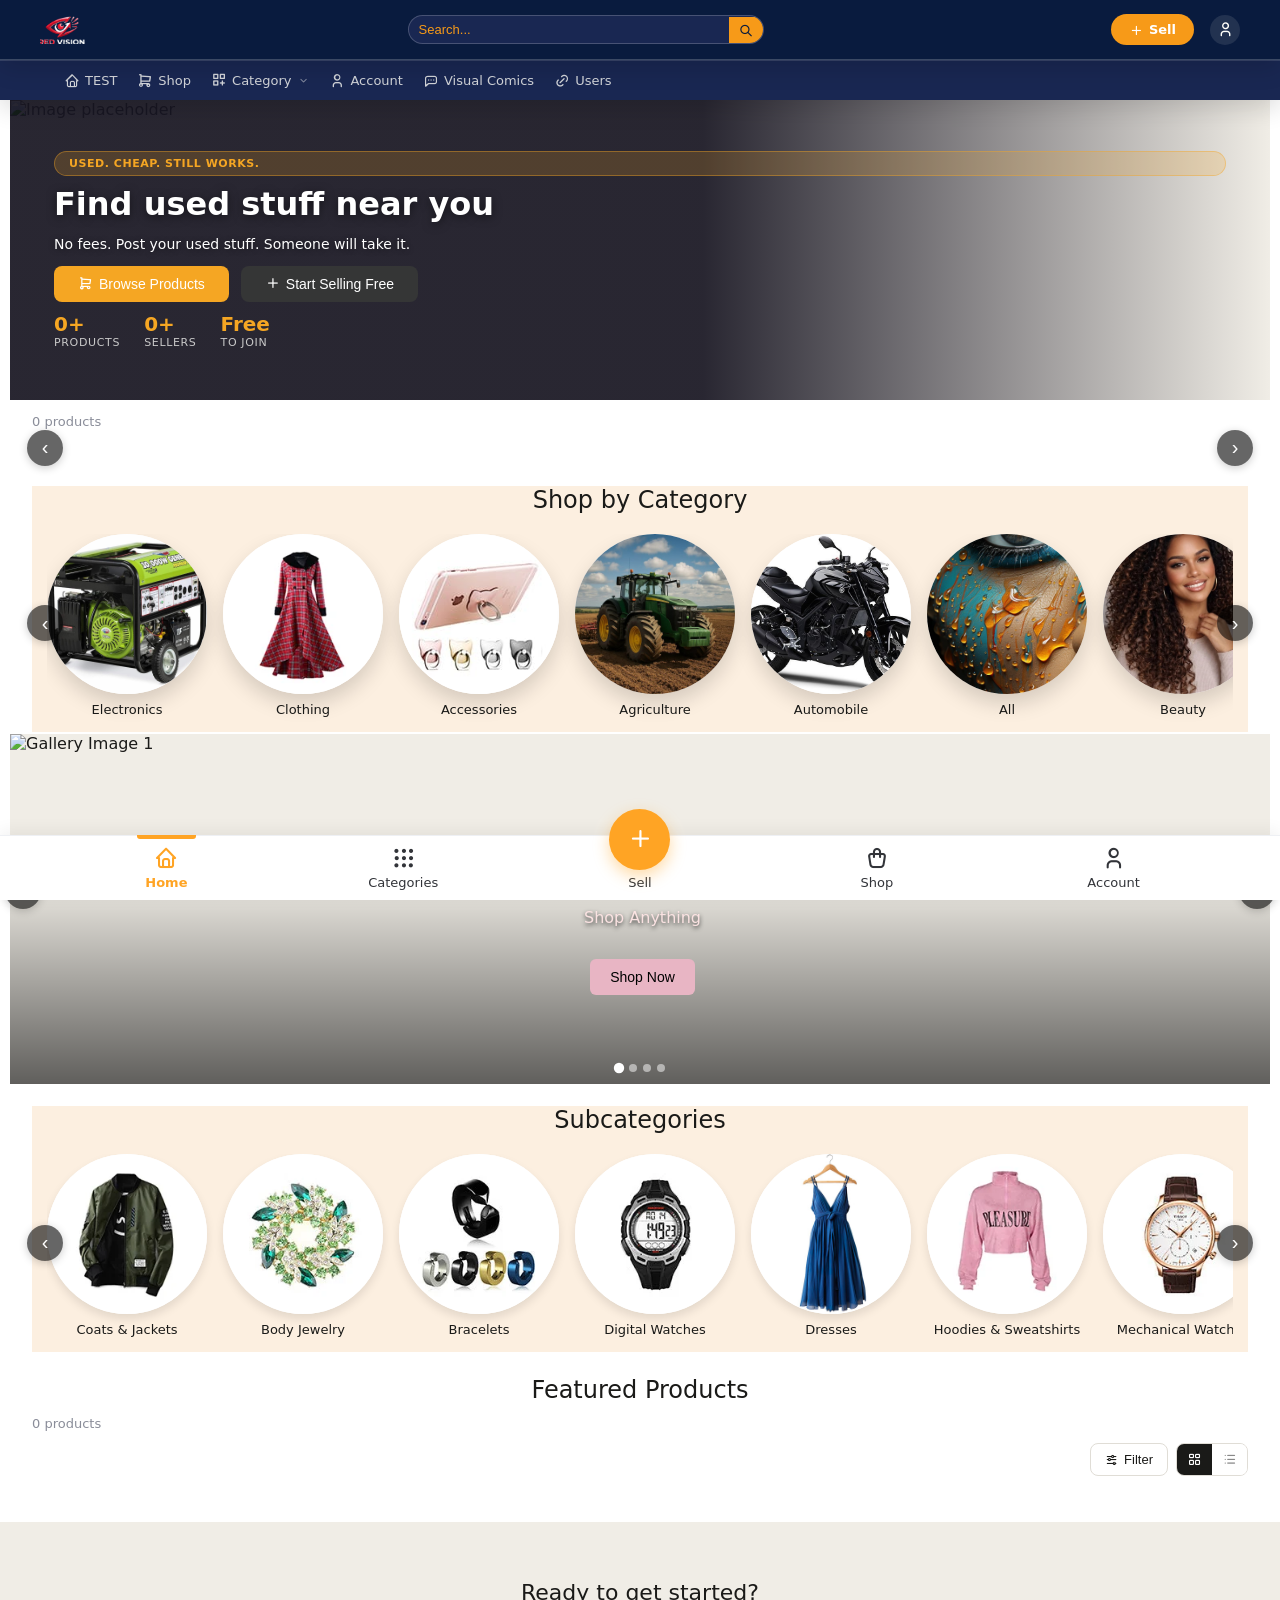
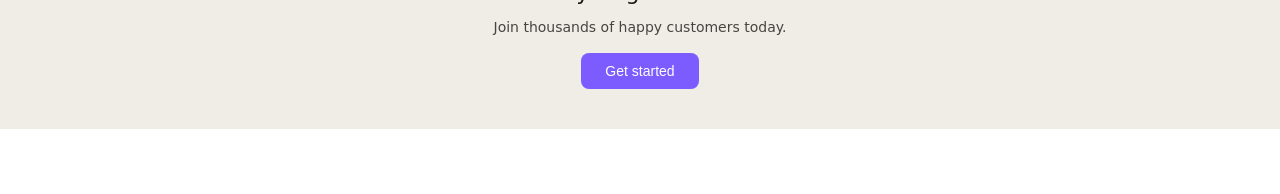
==== index.html @ ca62942c "Add files via upload" ====
<!DOCTYPE html>
<html lang="en">
<head>
<meta charset="UTF-8">
<meta name="viewport" content="width=device-width, initial-scale=1.0">
<title>My Store</title>
<link rel="stylesheet" href="tabler-icons/tabler-icons.min.css">
<style>
    *{box-sizing:border-box;}
    html { overflow-x: hidden; }
    body { margin: 0; font-family: system-ui, sans-serif; }
    .bl-anim { opacity: 0; transition-property: opacity, transform; transition-timing-function: ease-out; }
    .bl-anim-fade-up { transform: translateY(24px); }
    .bl-anim-fade-in { transform: none; }
    .bl-anim-zoom-in { transform: scale(0.92); }
    .bl-anim-slide-left { transform: translateX(-40px); }
    .bl-anim-slide-right { transform: translateX(40px); }
    .bl-anim-in { opacity: 1; transform: none; }
    .b-hero{background:linear-gradient(135deg,#4F46E5 0%,#7C3AED 100%);color:#fff;padding:64px 32px;text-align:center}
    .b-hero h1{font-size:36px;font-weight:500;margin-bottom:12px;line-height:1.2}
    .b-hero p{font-size:17px;opacity:.85;margin-bottom:24px}
    .b-hero .cta{display:inline-block;background:#fff;color:#4F46E5;padding:12px 28px;border-radius:8px;font-weight:500;font-size:15px;cursor:pointer}
    .b-text{padding:32px;color:#1a1a18}
    .b-text h2{font-size:24px;font-weight:500;margin-bottom:10px}
    .b-text p{font-size:15px;line-height:1.7;color:#555}
    .b-image{background:#f0ede6;display:flex;flex-direction:column;align-items:center;justify-content:center;min-height:80px;color:#777;overflow:hidden;position:relative}
    .b-image img{width:100%;height:100%;display:block;object-fit:cover}
    .img-overlay,.img-resize-handle{display:none !important}
    .b-columns{display:grid;grid-template-columns:1fr 1fr;gap:0}
    .b-col:last-child{border-right:none}
    .b-col h3{font-size:17px;font-weight:500;margin-bottom:8px}
    .b-col{padding:28px 24px;border-right:0.5px solid #e0ddd6;color:#1a1a18}
    .b-col p{font-size:14px;line-height:1.65;color:#666}
    .b-cta-bar{background:#f0ede6;padding:40px 32px;text-align:center;color:#1a1a18}
    .b-cta-bar h2{font-size:22px;font-weight:500;margin-bottom:8px}
    .b-cta-bar p{color:#666;margin-bottom:18px;font-size:14px}
    .b-cta-bar button{background:#7C5CFF;color:#fff;padding:10px 24px;border-radius:8px;font-size:14px;border:none;cursor:pointer;font-weight:500}
    .b-nav{display:flex;align-items:center;padding:14px 24px;border-bottom:0.5px solid #e0ddd6;gap:20px;background:#fff;color:#1a1a18}
    .b-nav .brand{font-weight:500;font-size:15px;flex:1;cursor:pointer}
    .b-nav a{font-size:13px;color:#666;text-decoration:none;cursor:pointer}
    .b-nav-bottom{overflow:hidden;position:relative;z-index:4}
    .b-nav-bottom-scroll{scrollbar-width:none;-webkit-overflow-scrolling:touch}
    .b-nav-bottom-scroll::-webkit-scrollbar{display:none}
    .b-nav-bottom a{font-size:13px;color:#666;text-decoration:none;cursor:pointer;flex-shrink:0}
    .b-nav--sticky{position:sticky;top:0;z-index:60}
    .b-nav-bottom--stickyhide{position:sticky;z-index:59;transition:transform 0.25s ease, box-shadow 0.25s ease}
    .b-nav-bottom--stickyhide.b-nav-bottom--hidden{transform:translateY(-100%)}
    .nav-search-wrap input::placeholder{color:var(--nav-ph-color, inherit);opacity:1}
    .nav-search-hover{transition:border-color 200ms ease, outline-color 200ms ease;outline:0 solid transparent;outline-offset:1px;}
    .nav-search-hover:hover{border-color:var(--nav-highlight-color,#7C5CFF);outline-width:var(--nav-highlight-width,2px);outline-style:solid;outline-color:var(--nav-highlight-color,#7C5CFF);}
    .b-footer{background:#1a1a18;color:#aaa;padding:32px;text-align:center;font-size:13px}
    .b-footer strong{color:#fff;display:block;margin-bottom:8px;font-size:15px}
    .b-products{padding:32px;background:#fff;color:#1a1a18}
    .b-products h2{font-size:24px;font-weight:500;margin-bottom:20px;text-align:center}
    .product-grid{display:grid;gap:20px}
    .product-card{border:1px solid #e0ddd6;overflow:hidden;display:flex;flex-direction:column}
    .product-card .img-wrap{width:100%;background:#f0ede6;display:flex;align-items:center;justify-content:center;font-size:32px;color:#aaa}
    .product-card .info{padding:12px;display:flex;flex-direction:column;flex:1}
    .product-card h3{font-size:15px;font-weight:500;margin-bottom:4px}
    .product-card .price{font-size:14px;color:#666}
    .pg-price-row{display:flex;flex-direction:column;margin-bottom:10px}
    .pg-price-row .pg-location{margin-top:4px}
    .product-card .add-cart-btn{color:#fff;border:none;padding:8px;border-radius:6px;cursor:pointer;font-size:13px;font-weight:500}
    .pg-hover-zoom .product-card .img-wrap img{transition:transform var(--pg-hover-ms,250ms) ease;}
    .pg-hover-zoom .product-card:hover .img-wrap img{transform:scale(var(--pg-zoom-scale,1.08));}
    .pg-hover-lift .product-card,
    .pg-hover-highlight .product-card,
    .pg-hover-shadow .product-card{transition:transform var(--pg-hover-ms,250ms) cubic-bezier(0.4,0,0.2,1), border-color var(--pg-hover-ms,250ms) ease, border-width var(--pg-hover-ms,250ms) ease, outline-color var(--pg-hover-ms,250ms) ease, outline-width var(--pg-hover-ms,250ms) ease, filter var(--pg-hover-ms,250ms) ease;}
    .pg-hover-highlight .product-card{outline:0 solid transparent;outline-offset:0;}
    .pg-hover-lift .product-card:hover{transform:translateY(calc(-1 * var(--pg-lift-distance,6px)));}
    .pg-hover-highlight .product-card:hover{border-color:var(--pg-highlight-color,#7C5CFF);border-width:var(--pg-highlight-width,2px);outline-width:var(--pg-highlight-width,2px);outline-style:solid;outline-color:var(--pg-highlight-color,#7C5CFF);}
    .pg-hover-shadow .product-card:hover{filter:drop-shadow(var(--pg-hover-shadow, 0 10px 22px rgba(0,0,0,0.22)));}
    .pg-hover-swap .product-card .img-wrap .pg-img-1{transition:opacity var(--pg-hover-ms,250ms) ease;}
    .pg-hover-swap .product-card .img-wrap .pg-img-2{opacity:0;transition:opacity var(--pg-hover-ms,250ms) ease;}
    .pg-hover-swap .product-card:hover .img-wrap .pg-img-1{opacity:0;}
    .pg-hover-swap .product-card:hover .img-wrap .pg-img-2{opacity:1;}
    .bl-breadcrumb{display:flex;align-items:center;gap:6px;font-size:13px;color:#8a8d99;margin-bottom:14px;flex-wrap:wrap;text-align:left}
    .bl-breadcrumb a{color:#7C5CFF;text-decoration:none;font-weight:500;cursor:pointer}
    .bl-breadcrumb a:hover{text-decoration:underline}
    .bl-bc-sep{opacity:.5}
    .bl-subcat-header{display:flex;align-items:center;gap:10px;margin-bottom:14px;text-align:left}
    .bl-subcat-header .bl-subcat-title{text-align:left}
    .bl-count-badge{background:#f0ede6;color:#8a8d99;font-size:12.5px;padding:3px 12px;border-radius:20px;white-space:nowrap}
    .bl-view-all-btn{display:none;align-items:center;gap:6px;background:#fff;border:1px solid #e0ddd6;border-radius:8px;padding:10px 16px;font-size:13.5px;font-weight:500;color:#1a1a18;text-decoration:none;cursor:pointer;margin-bottom:20px;width:fit-content}
    .bl-view-all-btn:hover{background:#f4f3ee}
    .bl-product-detail{position:relative}
    .bl-pd-loading-overlay{position:absolute;inset:0;background:rgba(255,255,255,0.97);display:flex;align-items:center;justify-content:center;z-index:5;border-radius:inherit}
    .bl-pd-spinner{width:34px;height:34px;border:3px solid #e5e2da;border-top-color:var(--pd-accent,#7C5CFF);border-radius:50%;animation:bl-pd-spin 0.7s linear infinite}
    @keyframes bl-pd-spin{to{transform:rotate(360deg)}}
    .bl-list-only{display:none}
    .product-grid.bl-list-view{display:flex!important;flex-direction:column;gap:12px}
    .product-grid.bl-list-view .product-card{flex-direction:row;height:auto!important}
    .product-grid.bl-list-view .product-card .img-wrap{width:120px;min-width:120px;height:120px!important}
    .product-grid.bl-list-view .product-card .info{flex:1;justify-content:center}
    .product-grid.bl-list-view .product-card .bl-list-only{display:block}
    .product-grid.bl-list-view .product-card .bl-list-desc{font-size:13px;color:#777;margin-bottom:6px;display:-webkit-box;-webkit-line-clamp:2;-webkit-box-orient:vertical;overflow:hidden}
    .product-grid.bl-list-view .product-card .bl-list-meta{font-size:11px;color:#999;text-transform:uppercase;letter-spacing:.3px;margin-bottom:4px}
    .product-grid.bl-list-view .product-card .pg-price-row{flex-direction:row;align-items:center;justify-content:space-between;gap:12px}
    .product-grid.bl-list-view .product-card .pg-price-row .pg-location{margin-top:0}
    .product-grid.bl-list-view .product-card .add-cart-btn{align-self:flex-start;padding:8px 16px}
    .bl-filter-toolbar{display:flex;align-items:center;justify-content:flex-end;gap:10px;margin-bottom:14px}
    .bl-filter-toolbar-right{display:flex;align-items:center;gap:8px}
    .bl-filter-btn{display:flex;align-items:center;gap:6px;border:1px solid #e0ddd6;border-radius:8px;background:#fff;padding:8px 14px;font-size:13px;font-weight:500;cursor:pointer;color:#1a1a18}
    .bl-filter-btn:hover{background:#f4f3ee}
    .bl-view-toggle{display:flex;border:1px solid #e0ddd6;border-radius:8px;overflow:hidden}
    .bl-view-toggle button{background:#fff;border:none;padding:8px 10px;cursor:pointer;color:#888;display:flex;align-items:center;font-size:15px}
    .bl-view-toggle button.active{background:#1a1a18;color:#fff}
    .bl-filter-panel{display:none;flex-wrap:wrap;align-items:flex-end;gap:14px;padding:14px 16px;border:1px solid #e0ddd6;border-radius:10px;margin-bottom:16px;background:#f8f7f4}
    .bl-filter-panel.open{display:flex}
    .bl-filter-field{display:flex;flex-direction:column;gap:5px}
    .bl-filter-field label{font-size:10.5px;color:#999;text-transform:uppercase;letter-spacing:.4px;font-weight:600}
    .bl-filter-field select,.bl-filter-field input[type=number]{border:1px solid #e0ddd6;border-radius:6px;padding:7px 9px;font-size:13px;color:#1a1a18;min-width:120px;background:#fff}
    .bl-toggle-switch{position:relative;display:inline-block;width:38px;height:22px}
    .bl-toggle-switch input{opacity:0;width:0;height:0}
    .bl-toggle-switch span{position:absolute;inset:0;background:#ccc;border-radius:22px;cursor:pointer;transition:.2s}
    .bl-toggle-switch span:before{content:"";position:absolute;width:16px;height:16px;left:3px;top:3px;background:#fff;border-radius:50%;transition:.2s}
    .bl-toggle-switch input:checked + span{background:#7C5CFF}
    .bl-toggle-switch input:checked + span:before{transform:translateX(16px)}
    .bl-filter-clear{border:1px solid #e0ddd6;border-radius:6px;background:#fff;padding:8px 14px;font-size:12.5px;cursor:pointer;color:#555;height:34px}
    .bl-filter-clear:hover{background:#f4f3ee}
    @media (max-width:640px){
      .product-grid.bl-list-view .product-card{flex-direction:column}
      .product-grid.bl-list-view .product-card .img-wrap{width:100%;height:160px!important}
      .pd-content-grid{grid-template-columns:1fr!important;}
    }
    .product-carousel-wrap{position:relative;padding: 0 15px;}
    .product-carousel{display:flex;overflow-x:auto;scroll-behavior:smooth;gap:20px;padding-bottom:15px;scrollbar-width:none;-ms-overflow-style:none}
    .product-carousel::-webkit-scrollbar{display:none}
    .carousel-card-wrapper{flex: 0 0 240px;min-width: 240px;}
    .car-btn{position:absolute;top:45%;transform:translateY(-50%);background:rgba(0,0,0,0.6);color:#fff;border:none;width:36px;height:36px;border-radius:50%;cursor:pointer;font-size:20px;z-index:5;display:flex;align-items:center;justify-content:center;box-shadow:0 2px 8px rgba(0,0,0,0.2)}
    .car-btn:hover{background:rgba(0,0,0,0.8)}
    .car-prev{left:-5px}
    .car-next{right:-5px}
    .gallery-dots{position:absolute;bottom:12px;left:0;right:0;display:flex;justify-content:center;gap:6px;z-index:5}
    .gallery-dot{width:8px;height:8px;background:rgba(255,255,255,0.5);border-radius:50%;cursor:pointer;transition:background 0.2s, transform 0.2s}
    .gallery-dot.active{background:#fff;transform:scale(1.3)}
    .gallery-overlay{position:absolute;inset:0;display:flex;flex-direction:column;gap:16px;background:linear-gradient(to bottom, transparent 40%, rgba(0,0,0,0.6) 100%); pointer-events:none;}
    .gallery-text{text-align:center; color:#fff; text-shadow: 0 2px 4px rgba(0,0,0,0.8); pointer-events:none;}
    .gallery-text h2{font-size:32px; margin-bottom:8px;}
    .gallery-text p{font-size:16px; opacity:0.9;}
    .gallery-buttons{display:flex; justify-content:center; gap:10px; pointer-events:auto;}
    .gallery-btn{background:#fff; color:#000; border:none; padding:10px 20px; border-radius:6px; font-weight:500; cursor:pointer; font-size:14px; transition:opacity 0.2s;}
    .gallery-btn:hover{opacity:0.9;}
    #bl-confirm-modal{position:fixed;inset:0;background:rgba(0,0,0,0.6);z-index:300;display:none;justify-content:center;align-items:center}
    #bl-confirm-modal.open{display:flex}
    #bl-confirm-box{background:#fff;border-radius:12px;padding:24px;width:90%;max-width:320px;text-align:center;box-shadow:0 10px 30px rgba(0,0,0,0.4)}
    #bl-confirm-title{font-size:16px;font-weight:600;color:#1a1a18;margin-bottom:6px}
    #bl-confirm-msg{font-size:14px;color:#666;line-height:1.5;margin-bottom:20px}
    #bl-confirm-actions{display:flex;gap:8px}
    #bl-confirm-actions button{flex:1;padding:10px;border-radius:8px;font-size:14px;font-weight:500;cursor:pointer;border:1px solid #e0ddd6;background:#fff;color:#1a1a18}
    #bl-confirm-actions button#bl-confirm-ok{background:#ff5555;border-color:#ff5555;color:#fff;font-weight:700}
    #bl-confirm-actions button#bl-confirm-ok:hover{background:#e23c3c}
    .upl-pick-trigger:hover{border-color:#7C5CFF}
    .upl-pick-item{display:flex;align-items:center;gap:12px;padding:10px 14px;cursor:pointer}
    .upl-pick-item:hover{background:rgba(0,0,0,0.04)}
    .upl-pick-item img{width:32px;height:32px;object-fit:cover;border-radius:6px;flex-shrink:0}
    .upl-pick-item .upl-pick-emoji{width:32px;height:32px;display:flex;align-items:center;justify-content:center;font-size:1.3rem;background:#f0f0f0;border-radius:6px;flex-shrink:0}
    .upl-pick-item span{font-size:13px;font-weight:500}
    #bl-crop-overlay{display:none;position:fixed;inset:0;z-index:9999;background:rgba(0,0,0,0.92);flex-direction:column;align-items:center;justify-content:center;padding:16px}
    #bl-crop-overlay.active{display:flex}
    #bl-crop-title{color:#fff;font-size:16px;font-weight:700;margin-bottom:12px;text-align:center}
    #bl-crop-hint{color:#aaa;font-size:12.5px;margin-bottom:10px;text-align:center}
    #bl-crop-viewport{position:relative;width:min(300px,calc(100vw - 32px));height:min(300px,calc(100vw - 32px));overflow:hidden;border:2px solid #7C5CFF;border-radius:10px;background:#000;cursor:grab;touch-action:none}
    #bl-crop-viewport.grabbing{cursor:grabbing}
    #bl-crop-img{position:absolute;user-select:none;pointer-events:none;transform-origin:0 0;display:none}
    .bl-crop-grid{position:absolute;inset:0;pointer-events:none;background-image:linear-gradient(rgba(255,255,255,.15) 1px,transparent 1px),linear-gradient(90deg,rgba(255,255,255,.15) 1px,transparent 1px);background-size:100px 100px}
    .bl-crop-zoom-row{display:flex;align-items:center;gap:10px;margin-top:12px;width:min(300px,calc(100vw - 32px))}
    .bl-crop-zoom-row input[type=range]{flex:1;accent-color:#7C5CFF}
    .bl-crop-zoom-label{color:#aaa;font-size:12.5px;width:40px;text-align:right}
    .bl-crop-actions{display:flex;gap:10px;margin-top:16px;width:min(300px,calc(100vw - 32px))}
    .bl-crop-cancel{flex:1;padding:11px;border:1.5px solid #555;background:none;color:#fff;border-radius:8px;font-size:14px;cursor:pointer;font-family:inherit}
    .bl-crop-confirm{flex:2;padding:11px;background:#7C5CFF;color:#fff;border:none;border-radius:8px;font-size:14px;font-weight:700;cursor:pointer;font-family:inherit}
    #bl-upgrade-modal{position:fixed;inset:0;background:rgba(15,14,26,0.55);backdrop-filter:blur(4px);z-index:9999;display:none;justify-content:center;align-items:center;padding:16px}
    #bl-upgrade-modal.open{display:flex}
    #bl-upgrade-box{background:#fff;border-radius:20px;padding:32px 24px 24px;max-width:360px;width:100%;box-shadow:0 16px 48px rgba(26,20,100,0.22);text-align:center}
    #bl-upgrade-icon{font-size:2.4rem;margin-bottom:10px}
    #bl-upgrade-title{font-size:1.15rem;font-weight:700;color:#0f0e1a;margin-bottom:6px}
    #bl-upgrade-sub{color:#6b7280;font-size:0.88rem;line-height:1.5;margin-bottom:24px}
    .bl-upgrade-options{display:flex;gap:10px;margin-bottom:12px}
    .bl-upgrade-opt{flex:1;padding:14px 10px;border:none;border-radius:14px;font-weight:700;font-size:0.95rem;cursor:pointer;display:flex;flex-direction:column;align-items:center;gap:6px;font-family:inherit}
    .bl-upgrade-opt-mobile{background:#e8f5e9;color:#1a6e2e}
    .bl-upgrade-opt-mobile:hover{background:#c8e6c9}
    .bl-upgrade-opt-bank{background:#e8eaf6;color:#3730a3}
    .bl-upgrade-opt-bank:hover{background:#c5cae9}
    .bl-upgrade-opt-emoji{font-size:1.6rem}
    .bl-upgrade-opt-note{font-size:0.72rem;font-weight:400}
    #bl-upgrade-cancel{width:100%;padding:12px;background:#f3f4f6;color:#374151;border:none;border-radius:12px;font-weight:600;font-size:0.93rem;cursor:pointer;font-family:inherit}
    #bl-upgrade-cancel:hover{background:#e5e7eb}
    #bl-checkout-overlay{position:fixed;inset:0;background:rgba(0,0,0,0.6);z-index:10000;display:none;justify-content:center;align-items:center}
    #bl-checkout-overlay.open{display:flex}
    .bl-checkout-spinner{width:34px;height:34px;border:3px solid #e0ddd6;border-top-color:#7C5CFF;border-radius:50%;animation:bl-checkout-spin 0.8s linear infinite}
    @keyframes bl-checkout-spin{to{transform:rotate(360deg)}}
    #bl-paycallback-modal{position:fixed;inset:0;background:rgba(15,14,26,0.55);backdrop-filter:blur(4px);z-index:9999;display:none;justify-content:center;align-items:center;padding:16px}
    #bl-paycallback-modal.open{display:flex}
    #bl-paycallback-box{background:#fff;border-radius:20px;padding:36px 28px;max-width:360px;width:100%;box-shadow:0 16px 48px rgba(26,20,100,0.22);text-align:center}
    #bl-paycallback-icon{font-size:2.6rem;margin-bottom:12px;line-height:1}
    #bl-paycallback-title{font-size:1.15rem;font-weight:700;color:#0f0e1a;margin-bottom:8px}
    #bl-paycallback-sub{font-size:0.88rem;color:#6b7280;line-height:1.55;margin-bottom:18px}
    #bl-paycallback-close{padding:12px 20px;border-radius:100px;font-weight:700;font-size:0.92rem;border:none;background:#7C5CFF;color:#fff;cursor:pointer;font-family:inherit}
  @media (max-width:640px){.bl-rb-0-searchwrap{transform:translateX(30px) !important;}.bl-rb-0-searchinput{width:80px !important;}}@media (max-width:640px){.bl-rb-1-frame{height:210px !important;}.bl-rb-1-herocontent{transform:scale(0.7) !important;transform-origin:left top !important;}}@media (max-width:640px){.bl-rb-2 .img-wrap{height:175px !important;}.bl-rb-2 .product-card .info{padding-top:2px !important;padding-bottom:7px !important;}.bl-rb-2 .product-card h3{font-size:11px !important;}.bl-rb-2 .product-card .price{font-size:10px !important;}.bl-rb-2 .add-cart-btn{padding:6px !important;font-size:9px !important;}.bl-rb-2-squaretrack{flex:0 0 168px !important;min-width:168px !important;}}@media (max-width:640px){.bl-rb-3{grid-template-columns:repeat(4,88px) !important;justify-content:flex-start !important;}.bl-rb-3-box{max-width:none !important;margin-left:0 !important;margin-right:0 !important;}.bl-rb-3-circletrack{flex:0 0 88px !important;min-width:88px !important;}.bl-rb-3-circleimg{width:88px !important;height:88px !important;}.bl-rb-3-circletitle{font-size:9px !important;margin-top:4px !important;}.bl-rb-3-circleimg > div{padding:3px 4px !important;font-size:9px !important;}}@media (max-width:640px){.bl-rb-4-frame{height:210px !important;}.bl-rb-4-herocontent{transform:scale(0.6) !important;transform-origin:center top !important;}.bl-rb-4-navbtn{transform:translateY(-50%) scale(0.6) !important;}}@media (max-width:640px){.bl-rb-5{grid-template-columns:repeat(6,88px) !important;justify-content:flex-start !important;}.bl-rb-5-box{max-width:none !important;margin-left:0 !important;margin-right:0 !important;}.bl-rb-5-circletrack{flex:0 0 88px !important;min-width:88px !important;}.bl-rb-5-circleimg{width:88px !important;height:88px !important;}.bl-rb-5-circletitle{font-size:9px !important;margin-top:4px !important;}.bl-rb-5-circleimg > div{padding:3px 4px !important;font-size:9px !important;}}@media (max-width:640px){.bl-rb-6{grid-template-columns:repeat(2,1fr) !important;gap:12px !important;}.bl-rb-6-sec{padding-left:12px !important;padding-right:12px !important;}.bl-rb-6 .img-wrap{height:210px !important;}}@media (max-width:640px){.bl-rb-7-searchwrap{transform:translateX(30px) !important;}.bl-rb-7-searchinput{width:80px !important;}}@media (max-width:640px){.bl-rb-8-searchwrap{transform:translateX(30px) !important;}.bl-rb-8-searchinput{width:80px !important;}}@media (max-width:640px){.bl-rb-9{grid-template-columns:repeat(2,1fr) !important;gap:12px !important;}.bl-rb-9-sec{padding-left:12px !important;padding-right:12px !important;}.bl-rb-9 .img-wrap{height:210px !important;}}@media (max-width:640px){.bl-rb-10-searchwrap{transform:translateX(30px) !important;}.bl-rb-10-searchinput{width:80px !important;}}@media (max-width:640px){.bl-rb-11-searchwrap{transform:translateX(30px) !important;}.bl-rb-11-searchinput{width:80px !important;}}@media (max-width:640px){.bl-rb-12{grid-template-columns:repeat(2,1fr) !important;gap:18px !important;}.bl-rb-12-sec{padding-top:4px !important;}.bl-rb-12-box{max-width:none !important;margin-left:0 !important;margin-right:0 !important;}.bl-rb-12 .img-wrap{height:190px !important;}.bl-rb-12 .product-card,.bl-rb-12 .cat-circle-card{height:auto !important;}}@media (max-width:640px){.bl-rb-13-searchwrap{transform:translateX(30px) !important;}.bl-rb-13-searchinput{width:80px !important;}}@media (max-width:640px){.bl-rb-14-searchwrap{transform:translateX(30px) !important;}.bl-rb-14-searchinput{width:80px !important;}}@media (max-width:640px){.bl-rb-15-searchwrap{transform:translateX(30px) !important;}.bl-rb-15-searchinput{width:80px !important;}}@media (max-width:640px){.bl-rb-16-searchwrap{transform:translateX(30px) !important;}.bl-rb-16-searchinput{width:80px !important;}}@media (max-width:640px){.bl-rb-17-searchwrap{transform:translateX(30px) !important;}.bl-rb-17-searchinput{width:80px !important;}}@media (max-width:640px){.bl-rb-18-searchwrap{transform:translateX(30px) !important;}.bl-rb-18-searchinput{width:80px !important;}}@media (max-width:640px){.bl-rb-19{grid-template-columns:repeat(2,1fr) !important;}.bl-rb-19 .img-wrap{height:210px !important;}}@media (max-width:640px){.bl-rb-20-searchwrap{transform:translateX(30px) !important;}.bl-rb-20-searchinput{width:80px !important;}}@media (max-width:640px){.bl-rb-21{grid-template-columns:repeat(2,1fr) !important;}.bl-rb-21 .img-wrap{height:200px !important;}}@media (max-width:640px){.bl-rb-22-searchwrap{transform:translateX(30px) !important;}.bl-rb-22-searchinput{width:80px !important;}}@media (max-width:640px){.bl-rb-23{grid-template-columns:repeat(2,1fr) !important;}.bl-rb-23-grid{grid-template-columns:repeat(2,1fr) !important;}}@media (max-width:640px){.bl-rb-24-searchwrap{transform:translateX(30px) !important;}.bl-rb-24-searchinput{width:80px !important;}}@media (max-width:640px){.bl-rb-25{grid-template-columns:repeat(2,1fr) !important;}.bl-rb-25 .img-wrap{height:210px !important;}}@media (max-width:640px){.bl-rb-26-searchwrap{transform:translateX(30px) !important;}.bl-rb-26-searchinput{width:80px !important;}}@media (max-width:640px){.bl-rb-27{grid-template-columns:repeat(1,1fr) !important;}.bl-rb-27-grid{grid-template-columns:repeat(1,1fr) !important;}}</style><style>.mega-menu a:hover{color:#ffa424 !important;}</style>
</head>
<body>
<div id="site-root"><div class="b-nav b-nav--sticky" style="background:#091b3e; color:#fffffa; border-color:#fffffa33; box-shadow:0 8px 24px rgba(0,0,0,0.14);">
      <div class="bl-rb-0-box" style="max-width:1200px;margin-left:auto;margin-right:auto;display:flex;align-items:center;flex-wrap:wrap;width:100%;">
      <div class="bl-rb-0-logo" onclick="event.stopPropagation();goPageByName('Home')" style="cursor:pointer;display:flex;align-items:center;flex-shrink:0;height:29px;overflow:hidden;">
                <img src="images/Logos/Red-Vision_Logo_Watermark_v1.2.png" style="height:29px;width:auto;max-width:none;object-fit:contain;transform:translate(-5%, 5%);" />
              </div>
      <div class="nav-search-outer bl-rb-0-searchwrap" style="position:relative;transform:translateX(320px);">
      <div class="nav-search-wrap nav-search-hover" style="display:flex;align-items:center;gap:0;border:1px solid #fffffa33;border-radius:999px;overflow:hidden;background:#192752;--nav-highlight-color:#9d6920;--nav-highlight-width:2px;">
      <input type="text" id="nav-search-0" class="bl-rb-0-searchinput" placeholder="Search..." autocomplete="off" onclick="event.stopPropagation()" oninput="event.stopPropagation();window.blSearchInput_(this, 'Shop', 'enter');window.blSearchSuggestInput_(this, 'Shop', 'nav-search-suggest-0');" onfocus="event.stopPropagation();window.blSearchSuggestFocus_(this, 'Shop', 'nav-search-suggest-0')" onkeydown="if(event.key==='Enter'){event.stopPropagation();clearTimeout(window.blSearchTimer_);window.blDoSearch_('Shop', this.value);window.blSearchSuggestHide_('nav-search-suggest-0');}else if(event.key==='Escape'){window.blSearchSuggestHide_('nav-search-suggest-0');}" style="border:none;outline:none;background:transparent;color:#fffffa;padding:6px 10px;font-size:13px;--nav-ph-color:#f79a18;width:320px;" />
      <button onclick="event.stopPropagation();window.blDoSearch_('Shop', document.getElementById('nav-search-0').value);window.blSearchSuggestHide_('nav-search-suggest-0');" style="background:#f79a18;color:#091b3e;border:none;padding:6px 10px;cursor:pointer;display:flex;align-items:center;"><i class="ti ti-search" style="font-size:14px;"></i></button>
    </div>
      <div class="bl-search-suggest" id="nav-search-suggest-0" style="display:none;position:absolute;top:calc(100% + 6px);left:0;right:0;background:#ffffff;border:1px solid rgba(0,0,0,0.10);border-radius:10px;box-shadow:0 10px 28px rgba(0,0,0,0.14);z-index:9999;overflow:hidden;max-height:320px;overflow-y:auto;text-align:left;"></div>
    </div><div style="display:flex;align-items:center;flex-wrap:wrap;gap:16px;margin-left:auto;"><a href="#" style="display:inline-flex;align-items:center;gap:6px;background:#f79a18;color:#ffffff;padding:8px 18px;border-radius:999px;font-size:13px;font-weight:600;white-space:nowrap;text-decoration:none;transition:filter 0.15s ease;flex-shrink:0;" onmouseover="this.style.filter='brightness(0.92)'" onmouseout="this.style.filter=''" onclick="event.stopPropagation();goPageByName('Upload Page')"><i class="ti ti ti-plus" style="font-size:14px;"></i><span>Sell</span></a><a href="#" class="bl-nav-profile" onclick="event.stopPropagation();goPageByName('Account')" style="display:inline-flex;align-items:center;justify-content:center;width:30px;height:30px;border-radius:50%;overflow:hidden;background:#fffffa1a;flex-shrink:0;cursor:pointer;">
          <img class="bl-nav-profile-img" style="width:100%;height:100%;object-fit:cover;display:none;" />
          <i class="ti ti-user bl-nav-profile-fallback" style="font-size:17px;color:#fffffa;"></i>
        </a></div>
      </div>
    </div>
    <div class="b-nav-bottom b-nav-bottom--stickyhide" style="background:#192752; color:#fffffa; border-top:1px solid #fffffa22; box-shadow:0 8px 24px rgba(0,0,0,0.14);">
      <div class="b-nav-bottom-scroll bl-rb-0-box" style="max-width:1200px;margin-left:auto;margin-right:auto;display:flex;align-items:center;gap:20px;overflow-x:auto;white-space:nowrap;padding:10px 24px;">
      <a href="#" style="color:#fffffacc; display:inline-flex; align-items:center; gap:5px;border-radius:4px;padding:3px 7px;margin:-3px -7px;transition:background 0.18s ease,color 0.18s ease;" onclick="event.stopPropagation();goPageByName('TEST')" onmouseover="this.style.background='#f29f2c22';this.style.color='#f29f2c'" onmouseout="this.style.background='';this.style.color='#fffffacc'"><i class="ti ti ti-home" style="font-size:16px;"></i><span>TEST</span></a><a href="#" style="color:#fffffacc; display:inline-flex; align-items:center; gap:5px;border-radius:4px;padding:3px 7px;margin:-3px -7px;transition:background 0.18s ease,color 0.18s ease;" onclick="event.stopPropagation();goPageByName('Shop')" onmouseover="this.style.background='#f29f2c22';this.style.color='#f29f2c'" onmouseout="this.style.background='';this.style.color='#fffffacc'"><i class="ti ti ti-shopping-cart" style="font-size:16px;"></i><span>Shop</span></a><div style="position:relative;" class="mega-wrap" onmouseenter="(function(el){var m=el.querySelector('.mega-menu');var r=el.getBoundingClientRect();m.style.display='flex';m.style.top=(r.bottom+2)+'px';if(!m.classList.contains('mega-fullwidth')){m.style.left=Math.min(r.left,window.innerWidth-m.offsetWidth-16)+'px';}})(this)" onmouseleave="if(!this.classList.contains('mega-pinned')){this.querySelector('.mega-menu').style.display='none'}"><a href="#" style="color:#fffffacc; display:inline-flex; align-items:center; gap:5px;border-radius:4px;padding:3px 7px;margin:-3px -7px;transition:background 0.18s ease,color 0.18s ease;" onclick="event.stopPropagation();window.blToggleMegaPin_ ? window.blToggleMegaPin_(this.parentElement) : null;" onmouseover="this.style.background='#f29f2c22';this.style.color='#f29f2c'" onmouseout="this.style.background='';this.style.color='#fffffacc'"><i class="ti ti ti-category-plus" style="font-size:16px;"></i><span>Category</span><i class="ti ti-chevron-down" style="font-size:11px;opacity:0.6;margin-left:2px;"></i></a>
            <div class="mega-menu mega-fullwidth" style="display:none;position:fixed;left:0;right:0;top:auto;background:#091b3e;border-top:1px solid #fffffa22;border-bottom:1px solid #fffffa22;box-shadow:0 8px 32px rgba(0,0,0,0.10);padding:28px calc((100vw - 1200px)/2 + 24px);z-index:50;flex-direction:row;gap:40px;align-items:flex-start;color:#fffffa;width:100vw;">
              
          <div style="min-width:140px;">
            <div style="font-size:11px;font-weight:700;text-transform:uppercase;letter-spacing:0.08em;color:#888;margin-bottom:10px;">New Column</div>
            <div style="display:flex;flex-direction:column;gap:6px;">
              <a href="#" onclick="event.stopPropagation();event.preventDefault();goPageByName('TEST')" style="font-size:13px;color:inherit;text-decoration:none;white-space:nowrap;padding:3px 0;display:inline-flex;align-items:center;position:relative;transition:padding-left 0.2s ease;" onmouseover="this.style.paddingLeft='14px';this.querySelector('.sl-arrow').style.opacity='1'"  onmouseout="this.style.paddingLeft='0';this.querySelector('.sl-arrow').style.opacity='0'"><span class="sl-arrow" style="position:absolute;left:0;opacity:0;transition:opacity 0.2s;font-size:11px;">→</span>TEST</a><a href="#" onclick="event.stopPropagation();event.preventDefault();goPageByName('Shop')" style="font-size:13px;color:inherit;text-decoration:none;white-space:nowrap;padding:3px 0;display:inline-flex;align-items:center;position:relative;transition:padding-left 0.2s ease;" onmouseover="this.style.paddingLeft='14px';this.querySelector('.sl-arrow').style.opacity='1'"  onmouseout="this.style.paddingLeft='0';this.querySelector('.sl-arrow').style.opacity='0'"><span class="sl-arrow" style="position:absolute;left:0;opacity:0;transition:opacity 0.2s;font-size:11px;">→</span>Shop</a><a href="#" onclick="event.stopPropagation();event.preventDefault();goPageByName('Category')" style="font-size:13px;color:inherit;text-decoration:none;white-space:nowrap;padding:3px 0;display:inline-flex;align-items:center;position:relative;transition:padding-left 0.2s ease;" onmouseover="this.style.paddingLeft='14px';this.querySelector('.sl-arrow').style.opacity='1'"  onmouseout="this.style.paddingLeft='0';this.querySelector('.sl-arrow').style.opacity='0'"><span class="sl-arrow" style="position:absolute;left:0;opacity:0;transition:opacity 0.2s;font-size:11px;">→</span>Category</a><a href="#" onclick="event.stopPropagation();event.preventDefault();goPageByName('Visual Comics')" style="font-size:13px;color:inherit;text-decoration:none;white-space:nowrap;padding:3px 0;display:inline-flex;align-items:center;position:relative;transition:padding-left 0.2s ease;" onmouseover="this.style.paddingLeft='14px';this.querySelector('.sl-arrow').style.opacity='1'"  onmouseout="this.style.paddingLeft='0';this.querySelector('.sl-arrow').style.opacity='0'"><span class="sl-arrow" style="position:absolute;left:0;opacity:0;transition:opacity 0.2s;font-size:11px;">→</span>Visual Comics</a><a href="#" onclick="event.stopPropagation();event.preventDefault();goPageByName('Account')" style="font-size:13px;color:inherit;text-decoration:none;white-space:nowrap;padding:3px 0;display:inline-flex;align-items:center;position:relative;transition:padding-left 0.2s ease;" onmouseover="this.style.paddingLeft='14px';this.querySelector('.sl-arrow').style.opacity='1'"  onmouseout="this.style.paddingLeft='0';this.querySelector('.sl-arrow').style.opacity='0'"><span class="sl-arrow" style="position:absolute;left:0;opacity:0;transition:opacity 0.2s;font-size:11px;">→</span>Account</a><a href="#" onclick="event.stopPropagation();event.preventDefault();goPageByName('Home')" style="font-size:13px;color:inherit;text-decoration:none;white-space:nowrap;padding:3px 0;display:inline-flex;align-items:center;position:relative;transition:padding-left 0.2s ease;" onmouseover="this.style.paddingLeft='14px';this.querySelector('.sl-arrow').style.opacity='1'"  onmouseout="this.style.paddingLeft='0';this.querySelector('.sl-arrow').style.opacity='0'"><span class="sl-arrow" style="position:absolute;left:0;opacity:0;transition:opacity 0.2s;font-size:11px;">→</span>Home</a>
            </div>
          </div><div style="width:1px;background:#eee;margin:0 4px;"></div>
          <div style="min-width:140px;">
            <div style="font-size:11px;font-weight:700;text-transform:uppercase;letter-spacing:0.08em;color:#888;margin-bottom:10px;">New Column</div>
            <div style="display:flex;flex-direction:column;gap:6px;">
              <a href="#" onclick="event.stopPropagation();event.preventDefault();goPageByName('TEST')" style="font-size:13px;color:inherit;text-decoration:none;white-space:nowrap;padding:3px 0;display:inline-flex;align-items:center;position:relative;transition:padding-left 0.2s ease;" onmouseover="this.style.paddingLeft='14px';this.querySelector('.sl-arrow').style.opacity='1'"  onmouseout="this.style.paddingLeft='0';this.querySelector('.sl-arrow').style.opacity='0'"><span class="sl-arrow" style="position:absolute;left:0;opacity:0;transition:opacity 0.2s;font-size:11px;">→</span>TEST</a><a href="#" onclick="event.stopPropagation();event.preventDefault();goPageByName('Shop')" style="font-size:13px;color:inherit;text-decoration:none;white-space:nowrap;padding:3px 0;display:inline-flex;align-items:center;position:relative;transition:padding-left 0.2s ease;" onmouseover="this.style.paddingLeft='14px';this.querySelector('.sl-arrow').style.opacity='1'"  onmouseout="this.style.paddingLeft='0';this.querySelector('.sl-arrow').style.opacity='0'"><span class="sl-arrow" style="position:absolute;left:0;opacity:0;transition:opacity 0.2s;font-size:11px;">→</span>Shop</a><a href="#" onclick="event.stopPropagation();event.preventDefault();goPageByName('Category')" style="font-size:13px;color:inherit;text-decoration:none;white-space:nowrap;padding:3px 0;display:inline-flex;align-items:center;position:relative;transition:padding-left 0.2s ease;" onmouseover="this.style.paddingLeft='14px';this.querySelector('.sl-arrow').style.opacity='1'"  onmouseout="this.style.paddingLeft='0';this.querySelector('.sl-arrow').style.opacity='0'"><span class="sl-arrow" style="position:absolute;left:0;opacity:0;transition:opacity 0.2s;font-size:11px;">→</span>Category</a><a href="#" onclick="event.stopPropagation();event.preventDefault();goPageByName('Visual Comics')" style="font-size:13px;color:inherit;text-decoration:none;white-space:nowrap;padding:3px 0;display:inline-flex;align-items:center;position:relative;transition:padding-left 0.2s ease;" onmouseover="this.style.paddingLeft='14px';this.querySelector('.sl-arrow').style.opacity='1'"  onmouseout="this.style.paddingLeft='0';this.querySelector('.sl-arrow').style.opacity='0'"><span class="sl-arrow" style="position:absolute;left:0;opacity:0;transition:opacity 0.2s;font-size:11px;">→</span>Visual Comics</a><a href="#" onclick="event.stopPropagation();event.preventDefault();goPageByName('Account')" style="font-size:13px;color:inherit;text-decoration:none;white-space:nowrap;padding:3px 0;display:inline-flex;align-items:center;position:relative;transition:padding-left 0.2s ease;" onmouseover="this.style.paddingLeft='14px';this.querySelector('.sl-arrow').style.opacity='1'"  onmouseout="this.style.paddingLeft='0';this.querySelector('.sl-arrow').style.opacity='0'"><span class="sl-arrow" style="position:absolute;left:0;opacity:0;transition:opacity 0.2s;font-size:11px;">→</span>Account</a><a href="#" onclick="event.stopPropagation();event.preventDefault();goPageByName('Home')" style="font-size:13px;color:inherit;text-decoration:none;white-space:nowrap;padding:3px 0;display:inline-flex;align-items:center;position:relative;transition:padding-left 0.2s ease;" onmouseover="this.style.paddingLeft='14px';this.querySelector('.sl-arrow').style.opacity='1'"  onmouseout="this.style.paddingLeft='0';this.querySelector('.sl-arrow').style.opacity='0'"><span class="sl-arrow" style="position:absolute;left:0;opacity:0;transition:opacity 0.2s;font-size:11px;">→</span>Home</a>
            </div>
          </div><div style="width:1px;background:#eee;margin:0 4px;"></div>
          <div style="min-width:140px;">
            <div style="font-size:11px;font-weight:700;text-transform:uppercase;letter-spacing:0.08em;color:#888;margin-bottom:10px;">New Column</div>
            <div style="display:flex;flex-direction:column;gap:6px;">
              <a href="#" onclick="event.stopPropagation();event.preventDefault();goPageByName('TEST')" style="font-size:13px;color:inherit;text-decoration:none;white-space:nowrap;padding:3px 0;display:inline-flex;align-items:center;position:relative;transition:padding-left 0.2s ease;" onmouseover="this.style.paddingLeft='14px';this.querySelector('.sl-arrow').style.opacity='1'"  onmouseout="this.style.paddingLeft='0';this.querySelector('.sl-arrow').style.opacity='0'"><span class="sl-arrow" style="position:absolute;left:0;opacity:0;transition:opacity 0.2s;font-size:11px;">→</span>TEST</a><a href="#" onclick="event.stopPropagation();event.preventDefault();goPageByName('Shop')" style="font-size:13px;color:inherit;text-decoration:none;white-space:nowrap;padding:3px 0;display:inline-flex;align-items:center;position:relative;transition:padding-left 0.2s ease;" onmouseover="this.style.paddingLeft='14px';this.querySelector('.sl-arrow').style.opacity='1'"  onmouseout="this.style.paddingLeft='0';this.querySelector('.sl-arrow').style.opacity='0'"><span class="sl-arrow" style="position:absolute;left:0;opacity:0;transition:opacity 0.2s;font-size:11px;">→</span>Shop</a><a href="#" onclick="event.stopPropagation();event.preventDefault();goPageByName('Category')" style="font-size:13px;color:inherit;text-decoration:none;white-space:nowrap;padding:3px 0;display:inline-flex;align-items:center;position:relative;transition:padding-left 0.2s ease;" onmouseover="this.style.paddingLeft='14px';this.querySelector('.sl-arrow').style.opacity='1'"  onmouseout="this.style.paddingLeft='0';this.querySelector('.sl-arrow').style.opacity='0'"><span class="sl-arrow" style="position:absolute;left:0;opacity:0;transition:opacity 0.2s;font-size:11px;">→</span>Category</a><a href="#" onclick="event.stopPropagation();event.preventDefault();goPageByName('Visual Comics')" style="font-size:13px;color:inherit;text-decoration:none;white-space:nowrap;padding:3px 0;display:inline-flex;align-items:center;position:relative;transition:padding-left 0.2s ease;" onmouseover="this.style.paddingLeft='14px';this.querySelector('.sl-arrow').style.opacity='1'"  onmouseout="this.style.paddingLeft='0';this.querySelector('.sl-arrow').style.opacity='0'"><span class="sl-arrow" style="position:absolute;left:0;opacity:0;transition:opacity 0.2s;font-size:11px;">→</span>Visual Comics</a><a href="#" onclick="event.stopPropagation();event.preventDefault();goPageByName('Account')" style="font-size:13px;color:inherit;text-decoration:none;white-space:nowrap;padding:3px 0;display:inline-flex;align-items:center;position:relative;transition:padding-left 0.2s ease;" onmouseover="this.style.paddingLeft='14px';this.querySelector('.sl-arrow').style.opacity='1'"  onmouseout="this.style.paddingLeft='0';this.querySelector('.sl-arrow').style.opacity='0'"><span class="sl-arrow" style="position:absolute;left:0;opacity:0;transition:opacity 0.2s;font-size:11px;">→</span>Account</a><a href="#" onclick="event.stopPropagation();event.preventDefault();goPageByName('Home')" style="font-size:13px;color:inherit;text-decoration:none;white-space:nowrap;padding:3px 0;display:inline-flex;align-items:center;position:relative;transition:padding-left 0.2s ease;" onmouseover="this.style.paddingLeft='14px';this.querySelector('.sl-arrow').style.opacity='1'"  onmouseout="this.style.paddingLeft='0';this.querySelector('.sl-arrow').style.opacity='0'"><span class="sl-arrow" style="position:absolute;left:0;opacity:0;transition:opacity 0.2s;font-size:11px;">→</span>Home</a>
            </div>
          </div>
          <div style="width:1px;background:#fffffa22;margin:0 8px;flex-shrink:0;"></div>
          <div style="display:flex;flex-direction:row;gap:16px;flex-wrap:wrap;">
            
              <div style="width:160px;cursor:pointer;" onclick="event.stopPropagation();event.preventDefault();goPageByName('TEST')" >
                <img src="images/menus/Another quick turnaround work for Pepsi in this….jpg" style="width:160px;height:110px;object-fit:cover;border-radius:6px;display:block;" />
                <div style="font-size:12px;margin-top:6px;font-weight:500;color:#fffffa;">Pepsi Drinks</div>
              </div>
              <div style="width:160px;cursor:pointer;" onclick="event.stopPropagation();event.preventDefault();goPageByName('Category')" >
                <img src="images/menus/886505507932976265.jpg" style="width:160px;height:110px;object-fit:cover;border-radius:6px;display:block;" />
                <div style="font-size:12px;margin-top:6px;font-weight:500;color:#fffffa;">Clothings Fro Women</div>
              </div>
              <div style="width:160px;cursor:pointer;" onclick="event.stopPropagation();event.preventDefault();goPageByName('Visual Comics')" >
                <img src="images/menus/905223593870019206.jpg" style="width:160px;height:110px;object-fit:cover;border-radius:6px;display:block;" />
                <div style="font-size:12px;margin-top:6px;font-weight:500;color:#fffffa;">All Big Things</div>
              </div>
              <div style="width:160px;cursor:pointer;" onclick="event.stopPropagation();event.preventDefault();goPageByName('Account')" >
                <img src="images/menus/Aesop_Geranium_Leaf_HP_Hero_Desktop_3840x1920px.jpg" style="width:160px;height:110px;object-fit:cover;border-radius:6px;display:block;" />
                <div style="font-size:12px;margin-top:6px;font-weight:500;color:#fffffa;">Make The World Green </div>
              </div>
          </div>
            </div></div><a href="#" style="color:#fffffacc; display:inline-flex; align-items:center; gap:5px;border-radius:4px;padding:3px 7px;margin:-3px -7px;transition:background 0.18s ease,color 0.18s ease;" onclick="event.stopPropagation();goPageByName('Account')" onmouseover="this.style.background='#f29f2c22';this.style.color='#f29f2c'" onmouseout="this.style.background='';this.style.color='#fffffacc'"><i class="ti ti ti-user" style="font-size:16px;"></i><span>Account</span></a><a href="#" style="color:#fffffacc; display:inline-flex; align-items:center; gap:5px;border-radius:4px;padding:3px 7px;margin:-3px -7px;transition:background 0.18s ease,color 0.18s ease;" onclick="event.stopPropagation();goPageByName('Visual Comics')" onmouseover="this.style.background='#f29f2c22';this.style.color='#f29f2c'" onmouseout="this.style.background='';this.style.color='#fffffacc'"><i class="ti ti ti-message-dots" style="font-size:16px;"></i><span>Visual Comics</span></a><a href="#" style="color:#fffffacc; display:inline-flex; align-items:center; gap:5px;border-radius:4px;padding:3px 7px;margin:-3px -7px;transition:background 0.18s ease,color 0.18s ease;" onclick="event.stopPropagation();goPageByName('User Page')" onmouseover="this.style.background='#f29f2c22';this.style.color='#f29f2c'" onmouseout="this.style.background='';this.style.color='#fffffacc'"><i class="ti ti-link" style="font-size:16px;"></i><span>Users</span></a>
      </div>
    </div><div data-anim="fade-up" data-anim-duration="600" data-anim-delay="0"><div class="bl-rb-1-box" style="max-width:1260px;margin-left:auto;margin-right:auto;">
        <div class="b-image bl-hero-image has-img bl-rb-1 bl-rb-1-frame" style="height:300px;position:relative;overflow:hidden;" onclick="event.stopPropagation();triggerImageUpload(1)">
          <img src="images/others/Banner_1_Image_2.jpg" alt="Image placeholder" class="bl-zoom-img" data-fit="cover" data-scale="105" data-focal-x="49" data-focal-y="10" style="width:100%;height:100%;object-fit:cover;object-position:49% 10%;display:block;" onload="if(window.blApplyImageZoom_)blApplyImageZoom_(this)" />
          <div class="bl-rb-1-herocontent" style="position:absolute;top:0;left:0;width:100%;height:300px;display:flex;flex-direction:column;justify-content:center;align-items:flex-start;text-align:left;gap:10px;padding:32px 44px;background:linear-gradient(to right, rgba(8,6,20,0.86) 0%, rgba(8,6,20,0.86) 55%, rgba(8,6,20,0) 100%);pointer-events:none;transform:scale(1);transform-origin:left top;">
            <span style="display:block;width:100%;box-sizing:border-box;text-align:left;background:rgba(245,166,35,0.2);color:#F5A623;border:1px solid rgba(245,166,35,0.4);padding:5px 14px;border-radius:100px;font-size:11px;font-weight:700;letter-spacing:0.05em;text-transform:uppercase;">Used. Cheap. Still Works.</span>
            <h2 style="font-size:clamp(20px,3vw,32px);font-weight:800;line-height:1.15;margin:0;color:#ffffff;text-shadow:0 2px 10px rgba(0,0,0,0.5);">Find used stuff near you</h2>
            <p style="font-size:14px;line-height:1.6;margin:0;max-width:420px;color:#ffffff;text-shadow:0 1px 6px rgba(0,0,0,0.45);">No fees. Post your used stuff. Someone will take it.
</p>
            <div class="btnrow" style="display:flex;flex-wrap:wrap;gap:12px;justify-content:flex-start;pointer-events:auto;"><button style="background:#f5a623;color:#ffffff;display:inline-flex;align-items:center;gap:6px;padding:10px 24px;border-radius:8px;font-size:14px;border:none;cursor:pointer;font-weight:500;" onclick="event.stopPropagation();goPageByName('Shop')"><i class="ti ti ti-shopping-cart" style="font-size:15px;"></i><span>Browse Products</span></button><button style="background:#353636;color:#ffffff;display:inline-flex;align-items:center;gap:6px;padding:10px 24px;border-radius:8px;font-size:14px;border:none;cursor:pointer;font-weight:500;" onclick="event.stopPropagation();goPageByName('Upload Page')"><i class="ti ti ti-plus" style="font-size:15px;"></i><span>Start Selling Free</span></button></div>
            <div class="bl-hero-stats" data-script-url="https://script.google.com/macros/s/AKfycbzrC7pwuGmnAVq8nZdt2cGZRugwv4MwHMoyydgM1RmluOVRlWjZ6FNmgzBy9IBqnWjeEw/exec" data-google-sheet-id="" style="display:flex;gap:24px;margin-top:2px;">
        <div style="display:flex;flex-direction:column;gap:2px;">
          <span class="bl-hero-stat-products" style="font-size:20px;font-weight:800;color:#F5A623;line-height:1;">—</span>
          <span style="font-size:11px;color:#c9c9c9;text-transform:uppercase;letter-spacing:0.06em;">Products</span>
        </div>
        <div style="display:flex;flex-direction:column;gap:2px;">
          <span class="bl-hero-stat-sellers" style="font-size:20px;font-weight:800;color:#F5A623;line-height:1;">—</span>
          <span style="font-size:11px;color:#c9c9c9;text-transform:uppercase;letter-spacing:0.06em;">Sellers</span>
        </div>
        <div style="display:flex;flex-direction:column;gap:2px;">
          <span style="font-size:20px;font-weight:800;color:#F5A623;line-height:1;">Free</span>
          <span style="font-size:11px;color:#c9c9c9;text-transform:uppercase;letter-spacing:0.06em;">To Join</span>
        </div>
      </div>
          </div>
          <div class="img-overlay" onclick="event.stopPropagation();triggerImageUpload(1)"><i class="ti ti-upload"></i> Click to upload</div>
          <div class="img-resize-handle" title="Drag to resize" onmousedown="startResize(event,1)" onclick="event.stopPropagation()"></div>
        </div>
      </div></div><div class="b-products bl-product-grid pg-hover-zoom pg-hover-highlight pg-hover-shadow bl-rb-2-sec" data-live-enabled="1" data-script-url="https://script.google.com/macros/s/AKfycbzrC7pwuGmnAVq8nZdt2cGZRugwv4MwHMoyydgM1RmluOVRlWjZ6FNmgzBy9IBqnWjeEw/exec" data-google-sheet-id="" data-engagement-api-url="" data-favorites-only="" data-require-login="1" data-login-page="" data-empty-icon="❤️" data-empty-title="No favorites yet" data-empty-sub="Products you save will show up here." data-signin-title="Sign in to see your favorites" data-signin-sub="Save products you like, then find them all here." data-limit="12" data-heading="" data-card-bg="#ffffff" data-card-radius="8" data-card-shadow="md" data-card-height="0" data-card-img-height="250" data-text-align="left" data-show-title="1" data-title-line-mode="wrap" data-title-font-size="15" data-price-font-size="14" data-info-padding-top="2" data-info-padding-bottom="10" data-show-price="1" data-show-cart="1" data-btn-bg="#28428f" data-btn-text="Add to Cart" data-show-category-badge="" data-show-location="" data-show-qty-badge="" data-show-rating="" data-show-favorite="" data-category-badge-bg="#1a1a1e" data-category-badge-text="#ffffff" data-qty-badge-bg="#1a1a1e" data-qty-badge-text="#ffffff" data-location-color="#8a8d99" data-rating-color="#f5a623" data-favorite-color="#e74c3c" data-favorite-bg="#ffffff" data-price-color="#f79a18" data-show-free-label="" data-free-color="#16a34a" data-price-location-same-row="" data-hover-swap-image="" style="padding-top:2px; padding-bottom:6px; padding-left:32px; padding-right:32px;  --pg-hover-ms:250ms; --pg-zoom-scale:1.08; --pg-lift-distance:6px; --pg-highlight-color:#f79a18; --pg-highlight-width:1px; --pg-hover-shadow:0 10px 22px rgba(0,0,0,0.22);">
        <div class="bl-rb-2-box" style="max-width:1300px;margin-left:auto;margin-right:auto;background:rgba(255,255,255,1);">
        
        <div class="bl-seller-filter-banner" style="display:none;align-items:center;gap:8px;background:#f8f7f4;border:1.5px solid #e5e2da;border-radius:8px;padding:10px 14px;margin-bottom:14px;font-size:13px;color:#555;">
          <span><i class="ti ti-user" style="font-size:14px;position:relative;top:2px;"></i> Viewing <span class="bl-seller-name" style="font-weight:600;">one seller</span>'s listings</span>
          <button type="button" onclick="event.stopPropagation();window.blClearSellerFilter_ && window.blClearSellerFilter_()" style="margin-left:auto;background:none;border:none;color:var(--pd-accent,#7C5CFF);font-weight:700;cursor:pointer;font-size:13px;">Show All Products ✕</button>
        </div>
        <div class="bl-browse-filter-banner" style="display:none;align-items:center;gap:8px;background:#f8f7f4;border:1.5px solid #e5e2da;border-radius:8px;padding:10px 14px;margin-bottom:14px;font-size:13px;color:#555;">
          <span><i class="ti ti-filter" style="font-size:14px;position:relative;top:2px;"></i> <span class="bl-browse-filter-label">Filtered</span></span>
          <button type="button" onclick="event.stopPropagation();window.blClearBrowseFilter_ && window.blClearBrowseFilter_()" style="margin-left:auto;background:none;border:none;color:var(--pd-accent,#7C5CFF);font-weight:700;cursor:pointer;font-size:13px;">Show All Products ✕</button>
        </div>
        
        <h2 class="pg-title"></h2>
        <div class="pg-count" style="font-size:13px;color:#8a8d99;margin:-8px 0 12px;">12 products</div>
        
        
        <div class="product-carousel-wrap">
          <div class="product-carousel bl-rb-2" id="carousel-2" data-live-list="1" style="gap:20px;">
            <div class="carousel-card-wrapper bl-rb-2-squaretrack" style="flex:0 0 240px;min-width:240px;"><div class="product-card" style="background:#ffffff; border-radius:8px; box-shadow:0 5px 10px rgba(0,0,0,0.1); " data-price="11500" data-category="electronics" data-subcategory="Audio Equipment" data-created="2026-06-19T11:58:25.000Z" data-lat="" data-lng="" data-seller-phone="250783015788" ><div class="img-wrap" style="height:250px;position:relative;overflow:hidden;">
        <img src="https://huggingface.co/datasets/MucyoBrian1/ZenoVibes/resolve/main/images/1781870253035-wbwuttq.jpg" loading="lazy" style="width:100%;height:100%;object-fit:cover;" />
        
        
      </div><div class="info" style="text-align:left;padding-top:2px;padding-bottom:10px;"><h3 style="color:#1a1a18;font-size:15px;">Samsung Buds FE</h3><div class="bl-list-only bl-list-meta">Kicukiro, Kigali</div><div class="bl-list-only bl-list-desc">Used Wireless Headphones, In A Good Condition 👍</div><div class="pg-price-row"><div class="price" style="font-weight:700;color:#f79a18;font-size:14px;">RWF11,500.00</div></div><button class="add-cart-btn" style="background:#28428f;padding:8px;font-size:13px;" onclick="event.stopPropagation();addToCart(-1)">Add to Cart</button></div></div></div><div class="carousel-card-wrapper bl-rb-2-squaretrack" style="flex:0 0 240px;min-width:240px;"><div class="product-card" style="background:#ffffff; border-radius:8px; box-shadow:0 5px 10px rgba(0,0,0,0.1); " data-price="2500" data-category="computer" data-subcategory="Keyboards & Mice" data-created="2026-06-19T19:56:46.701Z" data-lat="-1.9628844" data-lng="30.1111954" data-seller-phone="250783015788" ><div class="img-wrap" style="height:250px;position:relative;overflow:hidden;">
        <img src="https://huggingface.co/datasets/MucyoBrian1/ZenoVibes/resolve/main/images/1781898961872-njispjj.jpg" loading="lazy" style="width:100%;height:100%;object-fit:cover;" />
        
        
      </div><div class="info" style="text-align:left;padding-top:2px;padding-bottom:10px;"><h3 style="color:#1a1a18;font-size:15px;">Desktop Keyboard Dell</h3><div class="bl-list-only bl-list-meta">Kicukiro, Kigali</div><div class="bl-list-only bl-list-desc">Used Keyboard. In Good Condition</div><div class="pg-price-row"><div class="price" style="font-weight:700;color:#f79a18;font-size:14px;">RWF2,500.00</div></div><button class="add-cart-btn" style="background:#28428f;padding:8px;font-size:13px;" onclick="event.stopPropagation();addToCart(-2)">Add to Cart</button></div></div></div><div class="carousel-card-wrapper bl-rb-2-squaretrack" style="flex:0 0 240px;min-width:240px;"><div class="product-card" style="background:#ffffff; border-radius:8px; box-shadow:0 5px 10px rgba(0,0,0,0.1); " data-price="30700" data-category="telecom" data-subcategory="Phones" data-created="2026-06-19T20:21:54.372Z" data-lat="-1.9628845" data-lng="30.1111953" data-seller-phone="250783015788" ><div class="img-wrap" style="height:250px;position:relative;overflow:hidden;">
        <img src="https://huggingface.co/datasets/MucyoBrian1/ZenoVibes/resolve/main/images/1781900488560-anfgext.jpg" loading="lazy" style="width:100%;height:100%;object-fit:cover;" />
        
        
      </div><div class="info" style="text-align:left;padding-top:2px;padding-bottom:10px;"><h3 style="color:#1a1a18;font-size:15px;">Samsung S7 With 32GB Memory</h3><div class="bl-list-only bl-list-meta">Kicukiro, Kigali</div><div class="bl-list-only bl-list-desc">Old Phone, Battery Only Last For 1Hrs, The Screen Protector Have Some Cracks.
But you can change the screen protector later.</div><div class="pg-price-row"><div class="price" style="font-weight:700;color:#f79a18;font-size:14px;">RWF30,700.00</div></div><button class="add-cart-btn" style="background:#28428f;padding:8px;font-size:13px;" onclick="event.stopPropagation();addToCart(-3)">Add to Cart</button></div></div></div><div class="carousel-card-wrapper bl-rb-2-squaretrack" style="flex:0 0 240px;min-width:240px;"><div class="product-card" style="background:#ffffff; border-radius:8px; box-shadow:0 5px 10px rgba(0,0,0,0.1); " data-price="125000" data-category="computer" data-subcategory="Laptops" data-created="2026-06-21T13:15:10.312Z" data-lat="" data-lng="" data-seller-phone="250783015788" ><div class="img-wrap" style="height:250px;position:relative;overflow:hidden;">
        <img src="https://huggingface.co/datasets/MucyoBrian1/ZenoVibes/resolve/main/products/1782047663684-euk4abf.jpg" loading="lazy" style="width:100%;height:100%;object-fit:cover;" />
        
        
      </div><div class="info" style="text-align:left;padding-top:2px;padding-bottom:10px;"><h3 style="color:#1a1a18;font-size:15px;">PH ProBook 4540s Laptop i3 4GB RAM</h3><div class="bl-list-only bl-list-meta">Kicukiro, Kigali</div><div class="bl-list-only bl-list-desc">It's but still works fine as new</div><div class="pg-price-row"><div class="price" style="font-weight:700;color:#f79a18;font-size:14px;">RWF125,000.00</div></div><button class="add-cart-btn" style="background:#28428f;padding:8px;font-size:13px;" onclick="event.stopPropagation();addToCart(-4)">Add to Cart</button></div></div></div><div class="carousel-card-wrapper bl-rb-2-squaretrack" style="flex:0 0 240px;min-width:240px;"><div class="product-card" style="background:#ffffff; border-radius:8px; box-shadow:0 5px 10px rgba(0,0,0,0.1); " data-price="1500" data-category="beauty" data-subcategory="Makeup" data-created="2026-06-21T19:32:11.784Z" data-lat="" data-lng="" data-seller-phone="250728029466" ><div class="img-wrap" style="height:250px;position:relative;overflow:hidden;">
        <img src="https://huggingface.co/datasets/MucyoBrian1/ZenoVibes/resolve/main/products/1782070304042-e7z87fv.jpg" loading="lazy" style="width:100%;height:100%;object-fit:cover;" />
        
        
      </div><div class="info" style="text-align:left;padding-top:2px;padding-bottom:10px;"><h3 style="color:#1a1a18;font-size:15px;">Makeup</h3><div class="bl-list-only bl-list-meta">Kigali</div><div class="bl-list-only bl-list-desc">Facial Makeup
Visual Comics Web Testing Products</div><div class="pg-price-row"><div class="price" style="font-weight:700;color:#f79a18;font-size:14px;">RWF1,500.00</div></div><button class="add-cart-btn" style="background:#28428f;padding:8px;font-size:13px;" onclick="event.stopPropagation();addToCart(-5)">Add to Cart</button></div></div></div><div class="carousel-card-wrapper bl-rb-2-squaretrack" style="flex:0 0 240px;min-width:240px;"><div class="product-card" style="background:#ffffff; border-radius:8px; box-shadow:0 5px 10px rgba(0,0,0,0.1); " data-price="3000" data-category="jewelry" data-subcategory="Rings" data-created="2026-06-21T19:35:29.822Z" data-lat="" data-lng="" data-seller-phone="250728029466" ><div class="img-wrap" style="height:250px;position:relative;overflow:hidden;">
        <img src="https://huggingface.co/datasets/MucyoBrian1/ZenoVibes/resolve/main/products/1782070500689-eysf98k.jpg" loading="lazy" style="width:100%;height:100%;object-fit:cover;" />
        
        
      </div><div class="info" style="text-align:left;padding-top:2px;padding-bottom:10px;"><h3 style="color:#1a1a18;font-size:15px;">Indian Rings</h3><div class="bl-list-only bl-list-meta">Kigali</div><div class="bl-list-only bl-list-desc">Visual Comics Web Testing Products</div><div class="pg-price-row"><div class="price" style="font-weight:700;color:#f79a18;font-size:14px;">RWF3,000.00</div></div><button class="add-cart-btn" style="background:#28428f;padding:8px;font-size:13px;" onclick="event.stopPropagation();addToCart(-6)">Add to Cart</button></div></div></div><div class="carousel-card-wrapper bl-rb-2-squaretrack" style="flex:0 0 240px;min-width:240px;"><div class="product-card" style="background:#ffffff; border-radius:8px; box-shadow:0 5px 10px rgba(0,0,0,0.1); " data-price="1600" data-category="jewelry" data-subcategory="Bracelets" data-created="2026-06-21T19:38:44.398Z" data-lat="" data-lng="" data-seller-phone="250728029466" ><div class="img-wrap" style="height:250px;position:relative;overflow:hidden;">
        <img src="https://huggingface.co/datasets/MucyoBrian1/ZenoVibes/resolve/main/products/1782070702430-j2stpdi.jpg" loading="lazy" style="width:100%;height:100%;object-fit:cover;" />
        
        
      </div><div class="info" style="text-align:left;padding-top:2px;padding-bottom:10px;"><h3 style="color:#1a1a18;font-size:15px;">Leather Bracelets</h3><div class="bl-list-only bl-list-meta">Kigali</div><div class="bl-list-only bl-list-desc">Visual Comics Web Testing Products</div><div class="pg-price-row"><div class="price" style="font-weight:700;color:#f79a18;font-size:14px;">RWF1,600.00</div></div><button class="add-cart-btn" style="background:#28428f;padding:8px;font-size:13px;" onclick="event.stopPropagation();addToCart(-7)">Add to Cart</button></div></div></div><div class="carousel-card-wrapper bl-rb-2-squaretrack" style="flex:0 0 240px;min-width:240px;"><div class="product-card" style="background:#ffffff; border-radius:8px; box-shadow:0 5px 10px rgba(0,0,0,0.1); " data-price="2000" data-category="jewelry" data-subcategory="Body Jewelry" data-created="2026-06-21T19:40:45.349Z" data-lat="" data-lng="" data-seller-phone="250728029466" ><div class="img-wrap" style="height:250px;position:relative;overflow:hidden;">
        <img src="https://huggingface.co/datasets/MucyoBrian1/ZenoVibes/resolve/main/products/1782070840646-45guzzj.jpg" loading="lazy" style="width:100%;height:100%;object-fit:cover;" />
        
        
      </div><div class="info" style="text-align:left;padding-top:2px;padding-bottom:10px;"><h3 style="color:#1a1a18;font-size:15px;">Noise Piercing</h3><div class="bl-list-only bl-list-meta">Kigali</div><div class="bl-list-only bl-list-desc">Visual Comics Web Testing Products</div><div class="pg-price-row"><div class="price" style="font-weight:700;color:#f79a18;font-size:14px;">RWF2,000.00</div></div><button class="add-cart-btn" style="background:#28428f;padding:8px;font-size:13px;" onclick="event.stopPropagation();addToCart(-8)">Add to Cart</button></div></div></div><div class="carousel-card-wrapper bl-rb-2-squaretrack" style="flex:0 0 240px;min-width:240px;"><div class="product-card" style="background:#ffffff; border-radius:8px; box-shadow:0 5px 10px rgba(0,0,0,0.1); " data-price="6000" data-category="jewelry" data-subcategory="Necklaces" data-created="2026-06-21T19:41:35.043Z" data-lat="" data-lng="" data-seller-phone="250728029466" ><div class="img-wrap" style="height:250px;position:relative;overflow:hidden;">
        <img src="https://huggingface.co/datasets/MucyoBrian1/ZenoVibes/resolve/main/products/1782070869785-9azo5r4.jpg" loading="lazy" style="width:100%;height:100%;object-fit:cover;" />
        
        
      </div><div class="info" style="text-align:left;padding-top:2px;padding-bottom:10px;"><h3 style="color:#1a1a18;font-size:15px;">Necklaces</h3><div class="bl-list-only bl-list-meta">Kigali</div><div class="bl-list-only bl-list-desc">Visual Comics Web Testing Products</div><div class="pg-price-row"><div class="price" style="font-weight:700;color:#f79a18;font-size:14px;">RWF6,000.00</div></div><button class="add-cart-btn" style="background:#28428f;padding:8px;font-size:13px;" onclick="event.stopPropagation();addToCart(-9)">Add to Cart</button></div></div></div><div class="carousel-card-wrapper bl-rb-2-squaretrack" style="flex:0 0 240px;min-width:240px;"><div class="product-card" style="background:#ffffff; border-radius:8px; box-shadow:0 5px 10px rgba(0,0,0,0.1); " data-price="4500" data-category="jewelry" data-subcategory="Rings" data-created="2026-06-21T19:42:25.688Z" data-lat="" data-lng="" data-seller-phone="250728029466" ><div class="img-wrap" style="height:250px;position:relative;overflow:hidden;">
        <img src="https://huggingface.co/datasets/MucyoBrian1/ZenoVibes/resolve/main/products/1782070912228-gze3dxt.jpg" loading="lazy" style="width:100%;height:100%;object-fit:cover;" />
        
        
      </div><div class="info" style="text-align:left;padding-top:2px;padding-bottom:10px;"><h3 style="color:#1a1a18;font-size:15px;">Silver Rings</h3><div class="bl-list-only bl-list-meta">Kigali</div><div class="bl-list-only bl-list-desc">Visual Comics Web Testing Products</div><div class="pg-price-row"><div class="price" style="font-weight:700;color:#f79a18;font-size:14px;">RWF4,500.00</div></div><button class="add-cart-btn" style="background:#28428f;padding:8px;font-size:13px;" onclick="event.stopPropagation();addToCart(-10)">Add to Cart</button></div></div></div><div class="carousel-card-wrapper bl-rb-2-squaretrack" style="flex:0 0 240px;min-width:240px;"><div class="product-card" style="background:#ffffff; border-radius:8px; box-shadow:0 5px 10px rgba(0,0,0,0.1); " data-price="23000" data-category="jewelry" data-subcategory="Necklaces" data-created="2026-06-21T19:43:52.643Z" data-lat="" data-lng="" data-seller-phone="250728029466" ><div class="img-wrap" style="height:250px;position:relative;overflow:hidden;">
        <img src="https://huggingface.co/datasets/MucyoBrian1/ZenoVibes/resolve/main/products/1782070973153-htlxm0z.jpg" loading="lazy" style="width:100%;height:100%;object-fit:cover;" />
        
        
      </div><div class="info" style="text-align:left;padding-top:2px;padding-bottom:10px;"><h3 style="color:#1a1a18;font-size:15px;">Peal Neckless</h3><div class="bl-list-only bl-list-meta">Kigali</div><div class="bl-list-only bl-list-desc">Visual Comics Web Testing Products</div><div class="pg-price-row"><div class="price" style="font-weight:700;color:#f79a18;font-size:14px;">RWF23,000.00</div></div><button class="add-cart-btn" style="background:#28428f;padding:8px;font-size:13px;" onclick="event.stopPropagation();addToCart(-11)">Add to Cart</button></div></div></div><div class="carousel-card-wrapper bl-rb-2-squaretrack" style="flex:0 0 240px;min-width:240px;"><div class="product-card" style="background:#ffffff; border-radius:8px; box-shadow:0 5px 10px rgba(0,0,0,0.1); " data-price="62000" data-category="jewelry" data-subcategory="Mechanical Watches" data-created="2026-06-21T19:46:10.180Z" data-lat="" data-lng="" data-seller-phone="250728029466" ><div class="img-wrap" style="height:250px;position:relative;overflow:hidden;">
        <img src="https://huggingface.co/datasets/MucyoBrian1/ZenoVibes/resolve/main/products/1782071100127-r0ckqcs.jpg" loading="lazy" style="width:100%;height:100%;object-fit:cover;" />
        
        
      </div><div class="info" style="text-align:left;padding-top:2px;padding-bottom:10px;"><h3 style="color:#1a1a18;font-size:15px;">Golden Watch</h3><div class="bl-list-only bl-list-meta">Kigali</div><div class="bl-list-only bl-list-desc">Visual Comics Web Testing Products</div><div class="pg-price-row"><div class="price" style="font-weight:700;color:#f79a18;font-size:14px;">RWF62,000.00</div></div><button class="add-cart-btn" style="background:#28428f;padding:8px;font-size:13px;" onclick="event.stopPropagation();addToCart(-12)">Add to Cart</button></div></div></div>
          </div>
          <button class="car-btn car-prev" onclick="event.stopPropagation();scrollCarousel(2, -1)">‹</button>
          <button class="car-btn car-next" onclick="event.stopPropagation();scrollCarousel(2, 1)">›</button>
        </div>
        </div>
      </div><div data-anim="slide-right" data-anim-duration="600" data-anim-delay="0"><div class="b-products bl-rb-3-sec" style="padding-top:4px; padding-bottom:2px; padding-left:32px; padding-right:32px; ">
        <div class="bl-rb-3-box" style="max-width:1260px;margin-left:auto;margin-right:auto;background:rgba(234,156,67,0.16);">
        
        
        
        
        <h2 class="pg-title">Shop by Category</h2>
        
        
        
        <div class="product-carousel-wrap">
          <div class="product-carousel bl-rb-3" id="carousel-3" data-live-list="1" style="gap:16px;">
            <div class="carousel-card-wrapper bl-rb-3-circletrack" style="flex:0 0 160px;min-width:160px;"><div class="cat-circle-card" style="display:flex;flex-direction:column;align-items:center;cursor:pointer;" onclick="window.handleCategoryCardClick(event, &quot;electronics&quot;, &quot;Electronics&quot;, &quot;Subcategory&quot;)"><div class="cat-circle-img bl-rb-3-circleimg" style="width:160px;height:160px;border-radius:50%;background:#ffffff;display:flex;align-items:center;justify-content:center;overflow:hidden;box-shadow:0 10px 20px rgba(0,0,0,0.15);flex-shrink:0;position:relative;">
          <img src="images/categories/Electronics.jpg" style="width:100%;height:100%;object-fit:cover;" />
          
        </div><div class="cat-circle-title bl-rb-3-circletitle" style="text-align:center;margin-top:8px;font-size:13px;font-weight:500;color:#1a1a18;">Electronics</div></div></div><div class="carousel-card-wrapper bl-rb-3-circletrack" style="flex:0 0 160px;min-width:160px;"><div class="cat-circle-card" style="display:flex;flex-direction:column;align-items:center;cursor:pointer;" onclick="window.handleCategoryCardClick(event, &quot;clothing&quot;, &quot;Clothing&quot;, &quot;Subcategory&quot;)"><div class="cat-circle-img bl-rb-3-circleimg" style="width:160px;height:160px;border-radius:50%;background:#ffffff;display:flex;align-items:center;justify-content:center;overflow:hidden;box-shadow:0 10px 20px rgba(0,0,0,0.15);flex-shrink:0;position:relative;">
          <img src="images/categories/Clothing.jpg" style="width:100%;height:100%;object-fit:cover;" />
          
        </div><div class="cat-circle-title bl-rb-3-circletitle" style="text-align:center;margin-top:8px;font-size:13px;font-weight:500;color:#1a1a18;">Clothing</div></div></div><div class="carousel-card-wrapper bl-rb-3-circletrack" style="flex:0 0 160px;min-width:160px;"><div class="cat-circle-card" style="display:flex;flex-direction:column;align-items:center;cursor:pointer;" onclick="window.handleCategoryCardClick(event, &quot;accessories&quot;, &quot;Accessories&quot;, &quot;Subcategory&quot;)"><div class="cat-circle-img bl-rb-3-circleimg" style="width:160px;height:160px;border-radius:50%;background:#ffffff;display:flex;align-items:center;justify-content:center;overflow:hidden;box-shadow:0 10px 20px rgba(0,0,0,0.15);flex-shrink:0;position:relative;">
          <img src="images/categories/Accessories.jpg" style="width:100%;height:100%;object-fit:cover;" />
          
        </div><div class="cat-circle-title bl-rb-3-circletitle" style="text-align:center;margin-top:8px;font-size:13px;font-weight:500;color:#1a1a18;">Accessories</div></div></div><div class="carousel-card-wrapper bl-rb-3-circletrack" style="flex:0 0 160px;min-width:160px;"><div class="cat-circle-card" style="display:flex;flex-direction:column;align-items:center;cursor:pointer;" onclick="window.handleCategoryCardClick(event, &quot;agriculture&quot;, &quot;Agriculture&quot;, &quot;Subcategory&quot;)"><div class="cat-circle-img bl-rb-3-circleimg" style="width:160px;height:160px;border-radius:50%;background:#ffffff;display:flex;align-items:center;justify-content:center;overflow:hidden;box-shadow:0 10px 20px rgba(0,0,0,0.15);flex-shrink:0;position:relative;">
          <img src="images/categories/Agriculture.jpg" style="width:100%;height:100%;object-fit:cover;" />
          
        </div><div class="cat-circle-title bl-rb-3-circletitle" style="text-align:center;margin-top:8px;font-size:13px;font-weight:500;color:#1a1a18;">Agriculture</div></div></div><div class="carousel-card-wrapper bl-rb-3-circletrack" style="flex:0 0 160px;min-width:160px;"><div class="cat-circle-card" style="display:flex;flex-direction:column;align-items:center;cursor:pointer;" onclick="window.handleCategoryCardClick(event, &quot;automobile&quot;, &quot;Automobile&quot;, &quot;Subcategory&quot;)"><div class="cat-circle-img bl-rb-3-circleimg" style="width:160px;height:160px;border-radius:50%;background:#ffffff;display:flex;align-items:center;justify-content:center;overflow:hidden;box-shadow:0 10px 20px rgba(0,0,0,0.15);flex-shrink:0;position:relative;">
          <img src="images/categories/Automobile.jpg" style="width:100%;height:100%;object-fit:cover;" />
          
        </div><div class="cat-circle-title bl-rb-3-circletitle" style="text-align:center;margin-top:8px;font-size:13px;font-weight:500;color:#1a1a18;">Automobile</div></div></div><div class="carousel-card-wrapper bl-rb-3-circletrack" style="flex:0 0 160px;min-width:160px;"><div class="cat-circle-card" style="display:flex;flex-direction:column;align-items:center;cursor:pointer;" onclick="window.handleCategoryCardClick(event, &quot;all&quot;, &quot;All&quot;, &quot;Subcategory&quot;)"><div class="cat-circle-img bl-rb-3-circleimg" style="width:160px;height:160px;border-radius:50%;background:#ffffff;display:flex;align-items:center;justify-content:center;overflow:hidden;box-shadow:0 10px 20px rgba(0,0,0,0.15);flex-shrink:0;position:relative;">
          <img src="images/categories/All.jpg" style="width:100%;height:100%;object-fit:cover;" />
          
        </div><div class="cat-circle-title bl-rb-3-circletitle" style="text-align:center;margin-top:8px;font-size:13px;font-weight:500;color:#1a1a18;">All</div></div></div><div class="carousel-card-wrapper bl-rb-3-circletrack" style="flex:0 0 160px;min-width:160px;"><div class="cat-circle-card" style="display:flex;flex-direction:column;align-items:center;cursor:pointer;" onclick="window.handleCategoryCardClick(event, &quot;beauty&quot;, &quot;Beauty&quot;, &quot;Subcategory&quot;)"><div class="cat-circle-img bl-rb-3-circleimg" style="width:160px;height:160px;border-radius:50%;background:#ffffff;display:flex;align-items:center;justify-content:center;overflow:hidden;box-shadow:0 10px 20px rgba(0,0,0,0.15);flex-shrink:0;position:relative;">
          <img src="images/categories/Beauty.jpg" style="width:100%;height:100%;object-fit:cover;" />
          
        </div><div class="cat-circle-title bl-rb-3-circletitle" style="text-align:center;margin-top:8px;font-size:13px;font-weight:500;color:#1a1a18;">Beauty</div></div></div><div class="carousel-card-wrapper bl-rb-3-circletrack" style="flex:0 0 160px;min-width:160px;"><div class="cat-circle-card" style="display:flex;flex-direction:column;align-items:center;cursor:pointer;" onclick="window.handleCategoryCardClick(event, &quot;books&quot;, &quot;Books&quot;, &quot;Subcategory&quot;)"><div class="cat-circle-img bl-rb-3-circleimg" style="width:160px;height:160px;border-radius:50%;background:#ffffff;display:flex;align-items:center;justify-content:center;overflow:hidden;box-shadow:0 10px 20px rgba(0,0,0,0.15);flex-shrink:0;position:relative;">
          <img src="images/categories/Books.jpg" style="width:100%;height:100%;object-fit:cover;" />
          
        </div><div class="cat-circle-title bl-rb-3-circletitle" style="text-align:center;margin-top:8px;font-size:13px;font-weight:500;color:#1a1a18;">Books</div></div></div><div class="carousel-card-wrapper bl-rb-3-circletrack" style="flex:0 0 160px;min-width:160px;"><div class="cat-circle-card" style="display:flex;flex-direction:column;align-items:center;cursor:pointer;" onclick="window.handleCategoryCardClick(event, &quot;computer&quot;, &quot;Computer&quot;, &quot;Subcategory&quot;)"><div class="cat-circle-img bl-rb-3-circleimg" style="width:160px;height:160px;border-radius:50%;background:#ffffff;display:flex;align-items:center;justify-content:center;overflow:hidden;box-shadow:0 10px 20px rgba(0,0,0,0.15);flex-shrink:0;position:relative;">
          <img src="images/categories/Computer.jpg" style="width:100%;height:100%;object-fit:cover;" />
          
        </div><div class="cat-circle-title bl-rb-3-circletitle" style="text-align:center;margin-top:8px;font-size:13px;font-weight:500;color:#1a1a18;">Computer</div></div></div><div class="carousel-card-wrapper bl-rb-3-circletrack" style="flex:0 0 160px;min-width:160px;"><div class="cat-circle-card" style="display:flex;flex-direction:column;align-items:center;cursor:pointer;" onclick="window.handleCategoryCardClick(event, &quot;food&quot;, &quot;Food&quot;, &quot;Subcategory&quot;)"><div class="cat-circle-img bl-rb-3-circleimg" style="width:160px;height:160px;border-radius:50%;background:#ffffff;display:flex;align-items:center;justify-content:center;overflow:hidden;box-shadow:0 10px 20px rgba(0,0,0,0.15);flex-shrink:0;position:relative;">
          <img src="images/categories/Food.jpg" style="width:100%;height:100%;object-fit:cover;" />
          
        </div><div class="cat-circle-title bl-rb-3-circletitle" style="text-align:center;margin-top:8px;font-size:13px;font-weight:500;color:#1a1a18;">Food</div></div></div><div class="carousel-card-wrapper bl-rb-3-circletrack" style="flex:0 0 160px;min-width:160px;"><div class="cat-circle-card" style="display:flex;flex-direction:column;align-items:center;cursor:pointer;" onclick="window.handleCategoryCardClick(event, &quot;free&quot;, &quot;Free&quot;, &quot;Subcategory&quot;)"><div class="cat-circle-img bl-rb-3-circleimg" style="width:160px;height:160px;border-radius:50%;background:#ffffff;display:flex;align-items:center;justify-content:center;overflow:hidden;box-shadow:0 10px 20px rgba(0,0,0,0.15);flex-shrink:0;position:relative;">
          <img src="images/categories/Free.jpg" style="width:100%;height:100%;object-fit:cover;" />
          
        </div><div class="cat-circle-title bl-rb-3-circletitle" style="text-align:center;margin-top:8px;font-size:13px;font-weight:500;color:#1a1a18;">Free</div></div></div><div class="carousel-card-wrapper bl-rb-3-circletrack" style="flex:0 0 160px;min-width:160px;"><div class="cat-circle-card" style="display:flex;flex-direction:column;align-items:center;cursor:pointer;" onclick="window.handleCategoryCardClick(event, &quot;furniture&quot;, &quot;Furniture&quot;, &quot;Subcategory&quot;)"><div class="cat-circle-img bl-rb-3-circleimg" style="width:160px;height:160px;border-radius:50%;background:#ffffff;display:flex;align-items:center;justify-content:center;overflow:hidden;box-shadow:0 10px 20px rgba(0,0,0,0.15);flex-shrink:0;position:relative;">
          <img src="images/categories/Furniture.jpg" style="width:100%;height:100%;object-fit:cover;" />
          
        </div><div class="cat-circle-title bl-rb-3-circletitle" style="text-align:center;margin-top:8px;font-size:13px;font-weight:500;color:#1a1a18;">Furniture</div></div></div><div class="carousel-card-wrapper bl-rb-3-circletrack" style="flex:0 0 160px;min-width:160px;"><div class="cat-circle-card" style="display:flex;flex-direction:column;align-items:center;cursor:pointer;" onclick="window.handleCategoryCardClick(event, &quot;hair&quot;, &quot;Hair&quot;, &quot;Subcategory&quot;)"><div class="cat-circle-img bl-rb-3-circleimg" style="width:160px;height:160px;border-radius:50%;background:#ffffff;display:flex;align-items:center;justify-content:center;overflow:hidden;box-shadow:0 10px 20px rgba(0,0,0,0.15);flex-shrink:0;position:relative;">
          <img src="images/categories/Hair.jpg" style="width:100%;height:100%;object-fit:cover;" />
          
        </div><div class="cat-circle-title bl-rb-3-circletitle" style="text-align:center;margin-top:8px;font-size:13px;font-weight:500;color:#1a1a18;">Hair</div></div></div><div class="carousel-card-wrapper bl-rb-3-circletrack" style="flex:0 0 160px;min-width:160px;"><div class="cat-circle-card" style="display:flex;flex-direction:column;align-items:center;cursor:pointer;" onclick="window.handleCategoryCardClick(event, &quot;home&quot;, &quot;Home&quot;, &quot;Subcategory&quot;)"><div class="cat-circle-img bl-rb-3-circleimg" style="width:160px;height:160px;border-radius:50%;background:#ffffff;display:flex;align-items:center;justify-content:center;overflow:hidden;box-shadow:0 10px 20px rgba(0,0,0,0.15);flex-shrink:0;position:relative;">
          <img src="images/categories/Home.jpg" style="width:100%;height:100%;object-fit:cover;" />
          
        </div><div class="cat-circle-title bl-rb-3-circletitle" style="text-align:center;margin-top:8px;font-size:13px;font-weight:500;color:#1a1a18;">Home</div></div></div><div class="carousel-card-wrapper bl-rb-3-circletrack" style="flex:0 0 160px;min-width:160px;"><div class="cat-circle-card" style="display:flex;flex-direction:column;align-items:center;cursor:pointer;" onclick="window.handleCategoryCardClick(event, &quot;jewelry&quot;, &quot;Jewelry&quot;, &quot;Subcategory&quot;)"><div class="cat-circle-img bl-rb-3-circleimg" style="width:160px;height:160px;border-radius:50%;background:#ffffff;display:flex;align-items:center;justify-content:center;overflow:hidden;box-shadow:0 10px 20px rgba(0,0,0,0.15);flex-shrink:0;position:relative;">
          <img src="images/categories/Jewelry.jpg" style="width:100%;height:100%;object-fit:cover;" />
          
        </div><div class="cat-circle-title bl-rb-3-circletitle" style="text-align:center;margin-top:8px;font-size:13px;font-weight:500;color:#1a1a18;">Jewelry</div></div></div><div class="carousel-card-wrapper bl-rb-3-circletrack" style="flex:0 0 160px;min-width:160px;"><div class="cat-circle-card" style="display:flex;flex-direction:column;align-items:center;cursor:pointer;" onclick="window.handleCategoryCardClick(event, &quot;kids&quot;, &quot;Kids&quot;, &quot;Subcategory&quot;)"><div class="cat-circle-img bl-rb-3-circleimg" style="width:160px;height:160px;border-radius:50%;background:#ffffff;display:flex;align-items:center;justify-content:center;overflow:hidden;box-shadow:0 10px 20px rgba(0,0,0,0.15);flex-shrink:0;position:relative;">
          <img src="images/categories/Kids.jpg" style="width:100%;height:100%;object-fit:cover;" />
          
        </div><div class="cat-circle-title bl-rb-3-circletitle" style="text-align:center;margin-top:8px;font-size:13px;font-weight:500;color:#1a1a18;">Kids</div></div></div><div class="carousel-card-wrapper bl-rb-3-circletrack" style="flex:0 0 160px;min-width:160px;"><div class="cat-circle-card" style="display:flex;flex-direction:column;align-items:center;cursor:pointer;" onclick="window.handleCategoryCardClick(event, &quot;other&quot;, &quot;Other&quot;, &quot;Subcategory&quot;)"><div class="cat-circle-img bl-rb-3-circleimg" style="width:160px;height:160px;border-radius:50%;background:#ffffff;display:flex;align-items:center;justify-content:center;overflow:hidden;box-shadow:0 10px 20px rgba(0,0,0,0.15);flex-shrink:0;position:relative;">
          <img src="images/categories/Other.jpg" style="width:100%;height:100%;object-fit:cover;" />
          
        </div><div class="cat-circle-title bl-rb-3-circletitle" style="text-align:center;margin-top:8px;font-size:13px;font-weight:500;color:#1a1a18;">Other</div></div></div><div class="carousel-card-wrapper bl-rb-3-circletrack" style="flex:0 0 160px;min-width:160px;"><div class="cat-circle-card" style="display:flex;flex-direction:column;align-items:center;cursor:pointer;" onclick="window.handleCategoryCardClick(event, &quot;property&quot;, &quot;Property&quot;, &quot;Subcategory&quot;)"><div class="cat-circle-img bl-rb-3-circleimg" style="width:160px;height:160px;border-radius:50%;background:#ffffff;display:flex;align-items:center;justify-content:center;overflow:hidden;box-shadow:0 10px 20px rgba(0,0,0,0.15);flex-shrink:0;position:relative;">
          <img src="images/categories/Property.jpg" style="width:100%;height:100%;object-fit:cover;" />
          
        </div><div class="cat-circle-title bl-rb-3-circletitle" style="text-align:center;margin-top:8px;font-size:13px;font-weight:500;color:#1a1a18;">Property</div></div></div><div class="carousel-card-wrapper bl-rb-3-circletrack" style="flex:0 0 160px;min-width:160px;"><div class="cat-circle-card" style="display:flex;flex-direction:column;align-items:center;cursor:pointer;" onclick="window.handleCategoryCardClick(event, &quot;services&quot;, &quot;Services&quot;, &quot;Subcategory&quot;)"><div class="cat-circle-img bl-rb-3-circleimg" style="width:160px;height:160px;border-radius:50%;background:#ffffff;display:flex;align-items:center;justify-content:center;overflow:hidden;box-shadow:0 10px 20px rgba(0,0,0,0.15);flex-shrink:0;position:relative;">
          <img src="images/categories/Services.jpg" style="width:100%;height:100%;object-fit:cover;" />
          
        </div><div class="cat-circle-title bl-rb-3-circletitle" style="text-align:center;margin-top:8px;font-size:13px;font-weight:500;color:#1a1a18;">Services</div></div></div><div class="carousel-card-wrapper bl-rb-3-circletrack" style="flex:0 0 160px;min-width:160px;"><div class="cat-circle-card" style="display:flex;flex-direction:column;align-items:center;cursor:pointer;" onclick="window.handleCategoryCardClick(event, &quot;shoes&quot;, &quot;Shoes&quot;, &quot;Subcategory&quot;)"><div class="cat-circle-img bl-rb-3-circleimg" style="width:160px;height:160px;border-radius:50%;background:#ffffff;display:flex;align-items:center;justify-content:center;overflow:hidden;box-shadow:0 10px 20px rgba(0,0,0,0.15);flex-shrink:0;position:relative;">
          <img src="images/categories/Shoes.jpg" style="width:100%;height:100%;object-fit:cover;" />
          
        </div><div class="cat-circle-title bl-rb-3-circletitle" style="text-align:center;margin-top:8px;font-size:13px;font-weight:500;color:#1a1a18;">Shoes</div></div></div><div class="carousel-card-wrapper bl-rb-3-circletrack" style="flex:0 0 160px;min-width:160px;"><div class="cat-circle-card" style="display:flex;flex-direction:column;align-items:center;cursor:pointer;" onclick="window.handleCategoryCardClick(event, &quot;sports&quot;, &quot;Sports&quot;, &quot;Subcategory&quot;)"><div class="cat-circle-img bl-rb-3-circleimg" style="width:160px;height:160px;border-radius:50%;background:#ffffff;display:flex;align-items:center;justify-content:center;overflow:hidden;box-shadow:0 10px 20px rgba(0,0,0,0.15);flex-shrink:0;position:relative;">
          <img src="images/categories/Sports.jpg" style="width:100%;height:100%;object-fit:cover;" />
          
        </div><div class="cat-circle-title bl-rb-3-circletitle" style="text-align:center;margin-top:8px;font-size:13px;font-weight:500;color:#1a1a18;">Sports</div></div></div><div class="carousel-card-wrapper bl-rb-3-circletrack" style="flex:0 0 160px;min-width:160px;"><div class="cat-circle-card" style="display:flex;flex-direction:column;align-items:center;cursor:pointer;" onclick="window.handleCategoryCardClick(event, &quot;telecom&quot;, &quot;Telecom&quot;, &quot;Subcategory&quot;)"><div class="cat-circle-img bl-rb-3-circleimg" style="width:160px;height:160px;border-radius:50%;background:#ffffff;display:flex;align-items:center;justify-content:center;overflow:hidden;box-shadow:0 10px 20px rgba(0,0,0,0.15);flex-shrink:0;position:relative;">
          <img src="images/categories/Telecom.jpg" style="width:100%;height:100%;object-fit:cover;" />
          
        </div><div class="cat-circle-title bl-rb-3-circletitle" style="text-align:center;margin-top:8px;font-size:13px;font-weight:500;color:#1a1a18;">Telecom</div></div></div><div class="carousel-card-wrapper bl-rb-3-circletrack" style="flex:0 0 160px;min-width:160px;"><div class="cat-circle-card" style="display:flex;flex-direction:column;align-items:center;cursor:pointer;" onclick="window.handleCategoryCardClick(event, &quot;vehicles&quot;, &quot;Vehicles&quot;, &quot;Subcategory&quot;)"><div class="cat-circle-img bl-rb-3-circleimg" style="width:160px;height:160px;border-radius:50%;background:#ffffff;display:flex;align-items:center;justify-content:center;overflow:hidden;box-shadow:0 10px 20px rgba(0,0,0,0.15);flex-shrink:0;position:relative;">
          <img src="images/categories/Vehicles.jpg" style="width:100%;height:100%;object-fit:cover;" />
          
        </div><div class="cat-circle-title bl-rb-3-circletitle" style="text-align:center;margin-top:8px;font-size:13px;font-weight:500;color:#1a1a18;">Vehicles</div></div></div>
          </div>
          <button class="car-btn car-prev" onclick="event.stopPropagation();scrollCarousel(3, -1)">‹</button>
          <button class="car-btn car-next" onclick="event.stopPropagation();scrollCarousel(3, 1)">›</button>
        </div>
        </div>
      </div></div><div data-anim="fade-up" data-anim-duration="600" data-anim-delay="0"><div class="b-products" data-autoplay="true" data-speed="6" style="padding:0;">
      <div class="product-carousel-wrap bl-rb-4-box" style="padding:0;max-width:1260px;margin-left:auto;margin-right:auto;">
        <div class="product-carousel" id="gallery-4" style="gap:0; padding-bottom:0;" onscroll="updateGalleryDots(4)">
          
              <div class="carousel-card-wrapper bl-rb-4-frame" style="flex: 0 0 100%; min-width: 100%; height:350px; position:relative; overflow:hidden; background:#f0ede6; cursor:default;" >
                <img src="images/banners/FY25_BAU_GiftGuide_HP_DT_HeroPrimary.webp" alt="Gallery Image 1" style="width:100%; height:100%; object-fit:cover; object-position:42% 13%; display:block;" />
                <div class="gallery-overlay bl-rb-4-frame" style="position:absolute;top:0;left:0;width:100%;height:350px;justify-content:center; align-items:center;"><div class="gallery-content bl-rb-4-herocontent" style="display:flex;flex-direction:column;gap:16px;padding:30px 20px 25px 25px;transform:scale(1);transform-origin:center top;"><div class="gallery-text" style="text-align:center;"><h2 style="color:#ffdbdb;">Visual Comics Store</h2><p style="color:#ffe5e5;">Shop Anything</p></div><div class="gallery-buttons" style="gap:10px;"><button class="gallery-btn" style="background:#e8b5c4; color:#000000;" onclick="event.stopPropagation();goPageByName('Shop')">Shop Now</button></div></div></div>
              </div>
            
              <div class="carousel-card-wrapper bl-rb-4-frame" style="flex: 0 0 100%; min-width: 100%; height:350px; position:relative; overflow:hidden; background:#f0ede6; cursor:default;" >
                <img src="images/banners/Homepage_Desktop_ca4e9d47-714a-4870-bbea-b4e137d457f6.webp" alt="New Slide" style="width:100%; height:100%; object-fit:cover; object-position:49% 23%; display:block;" />
                <div class="gallery-overlay bl-rb-4-frame" style="position:absolute;top:0;left:0;width:100%;height:350px;justify-content:center; align-items:center;"><div class="gallery-content bl-rb-4-herocontent" style="display:flex;flex-direction:column;gap:16px;padding:20px 20px 20px 20px;transform:scale(1);transform-origin:center top;"><div class="gallery-text" style="text-align:center;"><h2 style="color:#ffffff;">Women Fitness</h2><p style="color:#ffffff;">Dress Up For The Occasion</p></div></div></div>
              </div>
            
              <div class="carousel-card-wrapper bl-rb-4-frame" style="flex: 0 0 100%; min-width: 100%; height:350px; position:relative; overflow:hidden; background:#f0ede6; cursor:default;" >
                <img src="images/banners/HomepageRefresh_Desktop.webp" alt="New Slide" style="width:100%; height:100%; object-fit:cover; object-position:45% 25%; display:block;" />
                <div class="gallery-overlay bl-rb-4-frame" style="position:absolute;top:0;left:0;width:100%;height:350px;justify-content:center; align-items:center;"><div class="gallery-content bl-rb-4-herocontent" style="display:flex;flex-direction:column;gap:16px;padding:20px 20px 20px 20px;transform:scale(1);transform-origin:center top;"><div class="gallery-text" style="text-align:center;"><h2 style="color:#ffffff;">Vacation Clothes</h2></div><div class="gallery-buttons" style="gap:10px;"><button class="gallery-btn" style="background:#ffffff; color:#000000;" onclick="event.stopPropagation();goPageByName('Category')">Women's Clothes</button></div></div></div>
              </div>
            
              <div class="carousel-card-wrapper bl-rb-4-frame" style="flex: 0 0 100%; min-width: 100%; height:350px; position:relative; overflow:hidden; background:#f0ede6; cursor:default;" >
                <img src="images/banners/7-260529_Bugaboo_Editorial_Shot_7_1160_d7d95095-9d4d-4102-8f01-f42317f203e6.jpg" alt="New Slide" style="width:100%; height:100%; object-fit:cover; object-position:40% 35%; display:block;" />
                <div class="gallery-overlay bl-rb-4-frame" style="position:absolute;top:0;left:0;width:100%;height:350px;justify-content:center; align-items:center;"><div class="gallery-content bl-rb-4-herocontent" style="display:flex;flex-direction:column;gap:16px;padding:20px 20px 19px 20px;transform:scale(1);transform-origin:center top;"><div class="gallery-text" style="text-align:center;"><h2 style="color:#ffffff;">Family & Kids</h2><p style="color:#ffffff;">The Choice is Endless</p></div></div></div>
              </div>
            
        </div>
        <button class="car-btn car-prev bl-rb-4-navbtn" style="transform:translateY(-50%) scale(1);transform-origin:left center;" onclick="event.stopPropagation();scrollGallery(4, -1)">‹</button>
        <button class="car-btn car-next bl-rb-4-navbtn" style="transform:translateY(-50%) scale(1);transform-origin:right center;" onclick="event.stopPropagation();scrollGallery(4, 1)">›</button>
        <div class="gallery-dots">
          <span id="dot-4-0" class="gallery-dot active" onclick="event.stopPropagation();goToGallerySlide(4, 0)"></span><span id="dot-4-1" class="gallery-dot " onclick="event.stopPropagation();goToGallerySlide(4, 1)"></span><span id="dot-4-2" class="gallery-dot " onclick="event.stopPropagation();goToGallerySlide(4, 2)"></span><span id="dot-4-3" class="gallery-dot " onclick="event.stopPropagation();goToGallerySlide(4, 3)"></span>
        </div>
      </div>
    </div></div><div data-anim="slide-right" data-anim-duration="600" data-anim-delay="0"><div class="b-products bl-subcat-grid bl-rb-5-sec" data-filter-by-cat="" data-all-cats-page="" data-view-all-page="" data-default-heading="Subcategories" data-cat-counts='{"electronics":1,"computer":3,"telecom":2,"beauty":3,"jewelry":9,"accessories":8,"clothing":9,"agriculture":1,"kids":1,"vehicles":4,"food":1,"home":1,"sports":1,"property":2}' style="padding-top:2px; padding-bottom:2px; padding-left:32px; padding-right:32px; ">
        <div class="bl-rb-5-box" style="max-width:1260px;margin-left:auto;margin-right:auto;background:rgba(234,156,67,0.16);">
        
        
        
        
        <h2 class="pg-title">Subcategories</h2>
        
        
        
        <div class="product-carousel-wrap">
          <div class="product-carousel bl-rb-5" id="carousel-5" data-live-list="1" style="gap:16px;">
            <div class="carousel-card-wrapper bl-rb-5-circletrack" style="flex:0 0 160px;min-width:160px;"><div class="cat-circle-card" style="display:flex;flex-direction:column;align-items:center;cursor:pointer;" onclick="window.handleSubcatCardClick(event, &quot;coats-jackets&quot;, &quot;Coats & Jackets&quot;, &quot;Shop&quot;)"><div class="cat-circle-img bl-rb-5-circleimg" style="width:160px;height:160px;border-radius:50%;background:#ffffff;display:flex;align-items:center;justify-content:center;overflow:hidden;box-shadow:0 5px 10px rgba(0,0,0,0.1);flex-shrink:0;position:relative;">
          <img src="images/subcategories/Coats & Jackets.jpg" style="width:100%;height:100%;object-fit:cover;" />
          
        </div><div class="cat-circle-title bl-rb-5-circletitle" style="text-align:center;margin-top:8px;font-size:13px;font-weight:500;color:#1a1a18;">Coats & Jackets</div></div></div><div class="carousel-card-wrapper bl-rb-5-circletrack" style="flex:0 0 160px;min-width:160px;"><div class="cat-circle-card" style="display:flex;flex-direction:column;align-items:center;cursor:pointer;" onclick="window.handleSubcatCardClick(event, &quot;body-jewelry&quot;, &quot;Body Jewelry&quot;, &quot;Shop&quot;)"><div class="cat-circle-img bl-rb-5-circleimg" style="width:160px;height:160px;border-radius:50%;background:#ffffff;display:flex;align-items:center;justify-content:center;overflow:hidden;box-shadow:0 5px 10px rgba(0,0,0,0.1);flex-shrink:0;position:relative;">
          <img src="images/subcategories/Body Jewelry.jpg" style="width:100%;height:100%;object-fit:cover;" />
          
        </div><div class="cat-circle-title bl-rb-5-circletitle" style="text-align:center;margin-top:8px;font-size:13px;font-weight:500;color:#1a1a18;">Body Jewelry</div></div></div><div class="carousel-card-wrapper bl-rb-5-circletrack" style="flex:0 0 160px;min-width:160px;"><div class="cat-circle-card" style="display:flex;flex-direction:column;align-items:center;cursor:pointer;" onclick="window.handleSubcatCardClick(event, &quot;bracelets&quot;, &quot;Bracelets&quot;, &quot;Shop&quot;)"><div class="cat-circle-img bl-rb-5-circleimg" style="width:160px;height:160px;border-radius:50%;background:#ffffff;display:flex;align-items:center;justify-content:center;overflow:hidden;box-shadow:0 5px 10px rgba(0,0,0,0.1);flex-shrink:0;position:relative;">
          <img src="images/subcategories/Bracelets.jpg" style="width:100%;height:100%;object-fit:cover;" />
          
        </div><div class="cat-circle-title bl-rb-5-circletitle" style="text-align:center;margin-top:8px;font-size:13px;font-weight:500;color:#1a1a18;">Bracelets</div></div></div><div class="carousel-card-wrapper bl-rb-5-circletrack" style="flex:0 0 160px;min-width:160px;"><div class="cat-circle-card" style="display:flex;flex-direction:column;align-items:center;cursor:pointer;" onclick="window.handleSubcatCardClick(event, &quot;digital-watches&quot;, &quot;Digital Watches&quot;, &quot;Shop&quot;)"><div class="cat-circle-img bl-rb-5-circleimg" style="width:160px;height:160px;border-radius:50%;background:#ffffff;display:flex;align-items:center;justify-content:center;overflow:hidden;box-shadow:0 5px 10px rgba(0,0,0,0.1);flex-shrink:0;position:relative;">
          <img src="images/subcategories/Digital Watches.jpg" style="width:100%;height:100%;object-fit:cover;" />
          
        </div><div class="cat-circle-title bl-rb-5-circletitle" style="text-align:center;margin-top:8px;font-size:13px;font-weight:500;color:#1a1a18;">Digital Watches</div></div></div><div class="carousel-card-wrapper bl-rb-5-circletrack" style="flex:0 0 160px;min-width:160px;"><div class="cat-circle-card" style="display:flex;flex-direction:column;align-items:center;cursor:pointer;" onclick="window.handleSubcatCardClick(event, &quot;dresses&quot;, &quot;Dresses&quot;, &quot;Shop&quot;)"><div class="cat-circle-img bl-rb-5-circleimg" style="width:160px;height:160px;border-radius:50%;background:#ffffff;display:flex;align-items:center;justify-content:center;overflow:hidden;box-shadow:0 5px 10px rgba(0,0,0,0.1);flex-shrink:0;position:relative;">
          <img src="images/subcategories/Dresses.jpg" style="width:100%;height:100%;object-fit:cover;" />
          
        </div><div class="cat-circle-title bl-rb-5-circletitle" style="text-align:center;margin-top:8px;font-size:13px;font-weight:500;color:#1a1a18;">Dresses</div></div></div><div class="carousel-card-wrapper bl-rb-5-circletrack" style="flex:0 0 160px;min-width:160px;"><div class="cat-circle-card" style="display:flex;flex-direction:column;align-items:center;cursor:pointer;" onclick="window.handleSubcatCardClick(event, &quot;hoodies-sweatshirts&quot;, &quot;Hoodies & Sweatshirts&quot;, &quot;Shop&quot;)"><div class="cat-circle-img bl-rb-5-circleimg" style="width:160px;height:160px;border-radius:50%;background:#ffffff;display:flex;align-items:center;justify-content:center;overflow:hidden;box-shadow:0 5px 10px rgba(0,0,0,0.1);flex-shrink:0;position:relative;">
          <img src="images/subcategories/Hoodies & Sweatshirts.jpg" style="width:100%;height:100%;object-fit:cover;" />
          
        </div><div class="cat-circle-title bl-rb-5-circletitle" style="text-align:center;margin-top:8px;font-size:13px;font-weight:500;color:#1a1a18;">Hoodies & Sweatshirts</div></div></div><div class="carousel-card-wrapper bl-rb-5-circletrack" style="flex:0 0 160px;min-width:160px;"><div class="cat-circle-card" style="display:flex;flex-direction:column;align-items:center;cursor:pointer;" onclick="window.handleSubcatCardClick(event, &quot;mechanical-watches&quot;, &quot;Mechanical Watches&quot;, &quot;Shop&quot;)"><div class="cat-circle-img bl-rb-5-circleimg" style="width:160px;height:160px;border-radius:50%;background:#ffffff;display:flex;align-items:center;justify-content:center;overflow:hidden;box-shadow:0 5px 10px rgba(0,0,0,0.1);flex-shrink:0;position:relative;">
          <img src="images/subcategories/Mechanical Watches.jpg" style="width:100%;height:100%;object-fit:cover;" />
          
        </div><div class="cat-circle-title bl-rb-5-circletitle" style="text-align:center;margin-top:8px;font-size:13px;font-weight:500;color:#1a1a18;">Mechanical Watches</div></div></div><div class="carousel-card-wrapper bl-rb-5-circletrack" style="flex:0 0 160px;min-width:160px;"><div class="cat-circle-card" style="display:flex;flex-direction:column;align-items:center;cursor:pointer;" onclick="window.handleSubcatCardClick(event, &quot;necklaces&quot;, &quot;Necklaces&quot;, &quot;Shop&quot;)"><div class="cat-circle-img bl-rb-5-circleimg" style="width:160px;height:160px;border-radius:50%;background:#ffffff;display:flex;align-items:center;justify-content:center;overflow:hidden;box-shadow:0 5px 10px rgba(0,0,0,0.1);flex-shrink:0;position:relative;">
          <img src="images/subcategories/Necklaces.jpg" style="width:100%;height:100%;object-fit:cover;" />
          
        </div><div class="cat-circle-title bl-rb-5-circletitle" style="text-align:center;margin-top:8px;font-size:13px;font-weight:500;color:#1a1a18;">Necklaces</div></div></div><div class="carousel-card-wrapper bl-rb-5-circletrack" style="flex:0 0 160px;min-width:160px;"><div class="cat-circle-card" style="display:flex;flex-direction:column;align-items:center;cursor:pointer;" onclick="window.handleSubcatCardClick(event, &quot;pants-jeans&quot;, &quot;Pants & Jeans&quot;, &quot;Shop&quot;)"><div class="cat-circle-img bl-rb-5-circleimg" style="width:160px;height:160px;border-radius:50%;background:#ffffff;display:flex;align-items:center;justify-content:center;overflow:hidden;box-shadow:0 5px 10px rgba(0,0,0,0.1);flex-shrink:0;position:relative;">
          <img src="images/subcategories/Pants & Jeans.jpg" style="width:100%;height:100%;object-fit:cover;" />
          
        </div><div class="cat-circle-title bl-rb-5-circletitle" style="text-align:center;margin-top:8px;font-size:13px;font-weight:500;color:#1a1a18;">Pants & Jeans</div></div></div><div class="carousel-card-wrapper bl-rb-5-circletrack" style="flex:0 0 160px;min-width:160px;"><div class="cat-circle-card" style="display:flex;flex-direction:column;align-items:center;cursor:pointer;" onclick="window.handleSubcatCardClick(event, &quot;rings&quot;, &quot;Rings&quot;, &quot;Shop&quot;)"><div class="cat-circle-img bl-rb-5-circleimg" style="width:160px;height:160px;border-radius:50%;background:#ffffff;display:flex;align-items:center;justify-content:center;overflow:hidden;box-shadow:0 5px 10px rgba(0,0,0,0.1);flex-shrink:0;position:relative;">
          <img src="images/subcategories/Rings.jpg" style="width:100%;height:100%;object-fit:cover;" />
          
        </div><div class="cat-circle-title bl-rb-5-circletitle" style="text-align:center;margin-top:8px;font-size:13px;font-weight:500;color:#1a1a18;">Rings</div></div></div><div class="carousel-card-wrapper bl-rb-5-circletrack" style="flex:0 0 160px;min-width:160px;"><div class="cat-circle-card" style="display:flex;flex-direction:column;align-items:center;cursor:pointer;" onclick="window.handleSubcatCardClick(event, &quot;shirts-blouses&quot;, &quot;Shirts & Blouses&quot;, &quot;Shop&quot;)"><div class="cat-circle-img bl-rb-5-circleimg" style="width:160px;height:160px;border-radius:50%;background:#ffffff;display:flex;align-items:center;justify-content:center;overflow:hidden;box-shadow:0 5px 10px rgba(0,0,0,0.1);flex-shrink:0;position:relative;">
          <img src="images/subcategories/Shirts & Blouses.jpg" style="width:100%;height:100%;object-fit:cover;" />
          
        </div><div class="cat-circle-title bl-rb-5-circletitle" style="text-align:center;margin-top:8px;font-size:13px;font-weight:500;color:#1a1a18;">Shirts & Blouses</div></div></div><div class="carousel-card-wrapper bl-rb-5-circletrack" style="flex:0 0 160px;min-width:160px;"><div class="cat-circle-card" style="display:flex;flex-direction:column;align-items:center;cursor:pointer;" onclick="window.handleSubcatCardClick(event, &quot;shorts&quot;, &quot;Shorts&quot;, &quot;Shop&quot;)"><div class="cat-circle-img bl-rb-5-circleimg" style="width:160px;height:160px;border-radius:50%;background:#ffffff;display:flex;align-items:center;justify-content:center;overflow:hidden;box-shadow:0 5px 10px rgba(0,0,0,0.1);flex-shrink:0;position:relative;">
          <img src="images/subcategories/Shorts.jpg" style="width:100%;height:100%;object-fit:cover;" />
          
        </div><div class="cat-circle-title bl-rb-5-circletitle" style="text-align:center;margin-top:8px;font-size:13px;font-weight:500;color:#1a1a18;">Shorts</div></div></div><div class="carousel-card-wrapper bl-rb-5-circletrack" style="flex:0 0 160px;min-width:160px;"><div class="cat-circle-card" style="display:flex;flex-direction:column;align-items:center;cursor:pointer;" onclick="window.handleSubcatCardClick(event, &quot;underwear-intimates&quot;, &quot;Underwear & Intimates&quot;, &quot;Shop&quot;)"><div class="cat-circle-img bl-rb-5-circleimg" style="width:160px;height:160px;border-radius:50%;background:#ffffff;display:flex;align-items:center;justify-content:center;overflow:hidden;box-shadow:0 5px 10px rgba(0,0,0,0.1);flex-shrink:0;position:relative;">
          <img src="images/subcategories/Underwear & Intimates.jpg" style="width:100%;height:100%;object-fit:cover;" />
          
        </div><div class="cat-circle-title bl-rb-5-circletitle" style="text-align:center;margin-top:8px;font-size:13px;font-weight:500;color:#1a1a18;">Underwear & Intimates</div></div></div>
          </div>
          <button class="car-btn car-prev" onclick="event.stopPropagation();scrollCarousel(5, -1)">‹</button>
          <button class="car-btn car-next" onclick="event.stopPropagation();scrollCarousel(5, 1)">›</button>
        </div>
        </div>
      </div></div><div class="b-products bl-product-grid pg-hover-lift pg-hover-highlight pg-hover-shadow pg-hover-swap bl-rb-6-sec" data-live-enabled="1" data-script-url="https://script.google.com/macros/s/AKfycbzrC7pwuGmnAVq8nZdt2cGZRugwv4MwHMoyydgM1RmluOVRlWjZ6FNmgzBy9IBqnWjeEw/exec" data-google-sheet-id="" data-engagement-api-url="https://script.google.com/macros/s/AKfycbzrC7pwuGmnAVq8nZdt2cGZRugwv4MwHMoyydgM1RmluOVRlWjZ6FNmgzBy9IBqnWjeEw/exec" data-favorites-only="" data-require-login="1" data-login-page="" data-empty-icon="❤️" data-empty-title="No favorites yet" data-empty-sub="Products you save will show up here." data-signin-title="Sign in to see your favorites" data-signin-sub="Save products you like, then find them all here." data-limit="0" data-heading="Featured Products" data-card-bg="#ffffff" data-card-radius="8" data-card-shadow="md" data-card-height="0" data-card-img-height="250" data-text-align="left" data-show-title="1" data-title-line-mode="truncate" data-title-font-size="15" data-price-font-size="14" data-info-padding-top="2" data-info-padding-bottom="2" data-show-price="1" data-show-cart="" data-btn-bg="#28428f" data-btn-text="Add to Cart" data-show-category-badge="1" data-show-location="1" data-show-qty-badge="1" data-show-rating="1" data-show-favorite="1" data-category-badge-bg="#1a1a1e" data-category-badge-text="#ffffff" data-qty-badge-bg="#1a1a1e" data-qty-badge-text="#ffffff" data-location-color="#00a814" data-rating-color="#feb643" data-favorite-color="#e74c3c" data-favorite-bg="#ffffff" data-price-color="#d88613" data-show-free-label="1" data-free-color="#16a34a" data-price-location-same-row="1" data-hover-swap-image="1" style="padding-top:2px; padding-bottom:32px; padding-left:32px; padding-right:32px;  --pg-hover-ms:500ms; --pg-zoom-scale:1.08; --pg-lift-distance:10px; --pg-highlight-color:#f0ab3d; --pg-highlight-width:1px; --pg-hover-shadow:0 16px 34px rgba(0,0,0,0.26);">
      <div class="bl-rb-6-box" style="max-width:1260px;margin-left:auto;margin-right:auto;background:rgba(255,255,255,1);">
      
      <div class="bl-seller-filter-banner" style="display:none;align-items:center;gap:8px;background:#f8f7f4;border:1.5px solid #e5e2da;border-radius:8px;padding:10px 14px;margin-bottom:14px;font-size:13px;color:#555;">
          <span><i class="ti ti-user" style="font-size:14px;position:relative;top:2px;"></i> Viewing <span class="bl-seller-name" style="font-weight:600;">one seller</span>'s listings</span>
          <button type="button" onclick="event.stopPropagation();window.blClearSellerFilter_ && window.blClearSellerFilter_()" style="margin-left:auto;background:none;border:none;color:var(--pd-accent,#7C5CFF);font-weight:700;cursor:pointer;font-size:13px;">Show All Products ✕</button>
        </div>
      <div class="bl-browse-filter-banner" style="display:none;align-items:center;gap:8px;background:#f8f7f4;border:1.5px solid #e5e2da;border-radius:8px;padding:10px 14px;margin-bottom:14px;font-size:13px;color:#555;">
          <span><i class="ti ti-filter" style="font-size:14px;position:relative;top:2px;"></i> <span class="bl-browse-filter-label">Filtered</span></span>
          <button type="button" onclick="event.stopPropagation();window.blClearBrowseFilter_ && window.blClearBrowseFilter_()" style="margin-left:auto;background:none;border:none;color:var(--pd-accent,#7C5CFF);font-weight:700;cursor:pointer;font-size:13px;">Show All Products ✕</button>
        </div>
      
      <h2 class="pg-title">Featured Products</h2>
      <div class="pg-count" style="font-size:13px;color:#8a8d99;margin:-8px 0 12px;">46 products</div>
      
      <div class="bl-filter-toolbar">
        <div class="bl-filter-toolbar-right">
          <button type="button" class="bl-filter-btn" onclick="event.stopPropagation();blToggleFilterPanel_(this)"><i class="ti ti-adjustments-horizontal"></i> Filter</button>
          <div class="bl-view-toggle">
            <button type="button" class="pgv-grid-btn active" onclick="event.stopPropagation();blSetProductView_(this,'grid')" title="Grid view"><i class="ti ti-layout-grid"></i></button>
            <button type="button" class="pgv-list-btn" onclick="event.stopPropagation();blSetProductView_(this,'list')" title="List view"><i class="ti ti-list"></i></button>
          </div>
        </div>
      </div><div class="bl-filter-panel">
        <div class="bl-filter-field"><label>Category</label>
          <select class="pgf-cat" onchange="blApplyProductFilters_(this)" onclick="event.stopPropagation()">
            <option value="">All Categories</option><option value="electronics">Electronics</option><option value="clothing">Clothing</option><option value="accessories">Accessories</option><option value="agriculture">Agriculture</option><option value="automobile">Automobile</option><option value="all">All</option><option value="beauty">Beauty</option><option value="books">Books</option><option value="computer">Computer</option><option value="food">Food</option><option value="free">Free</option><option value="furniture">Furniture</option><option value="hair">Hair</option><option value="home">Home</option><option value="jewelry">Jewelry</option><option value="kids">Kids</option><option value="other">Other</option><option value="property">Property</option><option value="services">Services</option><option value="shoes">Shoes</option><option value="sports">Sports</option><option value="telecom">Telecom</option><option value="vehicles">Vehicles</option>
          </select></div>
        <div class="bl-filter-field"><label>Min Price</label>
          <input type="number" class="pgf-min" placeholder="0" min="0" oninput="blApplyProductFilters_(this)" onclick="event.stopPropagation()" /></div>
        <div class="bl-filter-field"><label>Max Price</label>
          <input type="number" class="pgf-max" placeholder="Any" min="0" oninput="blApplyProductFilters_(this)" onclick="event.stopPropagation()" /></div>
        <div class="bl-filter-field"><label>Sort By</label>
          <select class="pgf-sort" onchange="blApplyProductFilters_(this)" onclick="event.stopPropagation()">
            <option value="newest">Newest</option>
            <option value="price-asc">Price: Low to High</option>
            <option value="price-desc">Price: High to Low</option>
          </select></div>
        <div class="bl-filter-nearme"><label>Near Me</label>
          <label class="bl-toggle-switch"><input type="checkbox" class="pgf-nearme" onchange="blToggleNearMe_(this)" onclick="event.stopPropagation()" /><span></span></label></div>
        <button type="button" class="bl-filter-clear" onclick="event.stopPropagation();blClearProductFilters_(this)">Clear</button>
      </div>
      <div class="product-grid bl-rb-6" id="pg-grid-6" data-live-list="1" data-columns="5" data-view="grid" style="grid-template-columns: repeat(5, 1fr); gap:20px;">
        <div class="product-card" style="background:#ffffff; border-radius:8px; box-shadow:0 5px 10px rgba(0,0,0,0.1); " data-price="11500" data-category="electronics" data-subcategory="Audio Equipment" data-created="2026-06-19T11:58:25.000Z" data-lat="" data-lng="" data-seller-phone="250783015788" ><div class="img-wrap" style="height:250px;position:relative;overflow:hidden;">
        <img class="pg-img-1" src="https://huggingface.co/datasets/MucyoBrian1/ZenoVibes/resolve/main/images/1781870253035-wbwuttq.jpg" loading="lazy" style="position:absolute;inset:0;width:100%;height:100%;object-fit:cover;" />
               <img class="pg-img-2" src="https://huggingface.co/datasets/MucyoBrian1/ZenoVibes/resolve/main/images/1781870269042-696xafr.jpg" loading="lazy" style="position:absolute;inset:0;width:100%;height:100%;object-fit:cover;" />
        <button type="button" class="pg-fav-heart" onclick="event.stopPropagation();window.handleFavHeartClick&&window.handleFavHeartClick(event,"-1",this)" style="position:absolute;top:8px;right:8px;width:36px;height:36px;border:none;border-radius:50%;background:#ffffff;box-shadow:0 2px 6px rgba(0,0,0,0.18);display:flex;align-items:center;justify-content:center;cursor:pointer;font-size:19px;color:#e74c3c;"><i class="ti ti-heart"></i></button>
        
      </div><div class="info" style="text-align:left;padding-top:2px;padding-bottom:2px;"><h3 style="color:#1a1a18;font-size:15px;white-space:nowrap;overflow:hidden;text-overflow:ellipsis;">Samsung Buds FE</h3><div class="bl-list-only bl-list-meta">Kicukiro, Kigali</div><div class="bl-list-only bl-list-desc">Used Wireless Headphones, In A Good Condition 👍</div><div class="pg-rating" data-pg-rating style="display:none;font-size:12px;color:#feb643;margin-top:4px;align-items:center;gap:4px;"></div><div class="pg-price-row" style="flex-direction:row;align-items:center;justify-content:space-between;gap:8px;"><div class="price" style="font-weight:700;color:#d88613;font-size:14px;">RWF11,500.00</div><div class="pg-location" data-city="Kicukiro, Kigali" style="font-size:12px;color:#00a814;display:flex;align-items:center;gap:3px;white-space:nowrap;margin-top:0;"><i class="ti ti-map-pin" style="font-size:12px;"></i> Kicukiro, Kigali</div></div></div></div><div class="product-card" style="background:#ffffff; border-radius:8px; box-shadow:0 5px 10px rgba(0,0,0,0.1); " data-price="2500" data-category="computer" data-subcategory="Keyboards & Mice" data-created="2026-06-19T19:56:46.701Z" data-lat="-1.9628844" data-lng="30.1111954" data-seller-phone="250783015788" ><div class="img-wrap" style="height:250px;position:relative;overflow:hidden;">
        <img class="pg-img-1" src="https://huggingface.co/datasets/MucyoBrian1/ZenoVibes/resolve/main/images/1781898961872-njispjj.jpg" loading="lazy" style="position:absolute;inset:0;width:100%;height:100%;object-fit:cover;" />
               <img class="pg-img-2" src="https://huggingface.co/datasets/MucyoBrian1/ZenoVibes/resolve/main/images/1781898971962-t5rmoyz.jpg" loading="lazy" style="position:absolute;inset:0;width:100%;height:100%;object-fit:cover;" />
        <button type="button" class="pg-fav-heart" onclick="event.stopPropagation();window.handleFavHeartClick&&window.handleFavHeartClick(event,"-2",this)" style="position:absolute;top:8px;right:8px;width:36px;height:36px;border:none;border-radius:50%;background:#ffffff;box-shadow:0 2px 6px rgba(0,0,0,0.18);display:flex;align-items:center;justify-content:center;cursor:pointer;font-size:19px;color:#e74c3c;"><i class="ti ti-heart"></i></button>
        
      </div><div class="info" style="text-align:left;padding-top:2px;padding-bottom:2px;"><h3 style="color:#1a1a18;font-size:15px;white-space:nowrap;overflow:hidden;text-overflow:ellipsis;">Desktop Keyboard Dell</h3><div class="bl-list-only bl-list-meta">Kicukiro, Kigali</div><div class="bl-list-only bl-list-desc">Used Keyboard. In Good Condition</div><div class="pg-rating" data-pg-rating style="display:none;font-size:12px;color:#feb643;margin-top:4px;align-items:center;gap:4px;"></div><div class="pg-price-row" style="flex-direction:row;align-items:center;justify-content:space-between;gap:8px;"><div class="price" style="font-weight:700;color:#d88613;font-size:14px;">RWF2,500.00</div><div class="pg-location" data-city="Kicukiro, Kigali" style="font-size:12px;color:#00a814;display:flex;align-items:center;gap:3px;white-space:nowrap;margin-top:0;"><i class="ti ti-map-pin" style="font-size:12px;"></i> Kicukiro, Kigali</div></div></div></div><div class="product-card" style="background:#ffffff; border-radius:8px; box-shadow:0 5px 10px rgba(0,0,0,0.1); " data-price="30700" data-category="telecom" data-subcategory="Phones" data-created="2026-06-19T20:21:54.372Z" data-lat="-1.9628845" data-lng="30.1111953" data-seller-phone="250783015788" ><div class="img-wrap" style="height:250px;position:relative;overflow:hidden;">
        <img class="pg-img-1" src="https://huggingface.co/datasets/MucyoBrian1/ZenoVibes/resolve/main/images/1781900488560-anfgext.jpg" loading="lazy" style="position:absolute;inset:0;width:100%;height:100%;object-fit:cover;" />
               <img class="pg-img-2" src="https://huggingface.co/datasets/MucyoBrian1/ZenoVibes/resolve/main/images/1781900495834-m7mk7ut.jpg" loading="lazy" style="position:absolute;inset:0;width:100%;height:100%;object-fit:cover;" />
        <button type="button" class="pg-fav-heart" onclick="event.stopPropagation();window.handleFavHeartClick&&window.handleFavHeartClick(event,"-3",this)" style="position:absolute;top:8px;right:8px;width:36px;height:36px;border:none;border-radius:50%;background:#ffffff;box-shadow:0 2px 6px rgba(0,0,0,0.18);display:flex;align-items:center;justify-content:center;cursor:pointer;font-size:19px;color:#e74c3c;"><i class="ti ti-heart"></i></button><div class="pg-badge-qty" style="position:absolute;bottom:8px;right:8px;background:#1a1a1e;color:#ffffff;font-size:11px;font-weight:700;padding:3px 8px;border-radius:20px;">x2</div>
        
      </div><div class="info" style="text-align:left;padding-top:2px;padding-bottom:2px;"><h3 style="color:#1a1a18;font-size:15px;white-space:nowrap;overflow:hidden;text-overflow:ellipsis;">Samsung S7 With 32GB Memory</h3><div class="bl-list-only bl-list-meta">Kicukiro, Kigali</div><div class="bl-list-only bl-list-desc">Old Phone, Battery Only Last For 1Hrs, The Screen Protector Have Some Cracks.
But you can change the screen protector later.</div><div class="pg-rating" data-pg-rating style="display:none;font-size:12px;color:#feb643;margin-top:4px;align-items:center;gap:4px;"></div><div class="pg-price-row" style="flex-direction:row;align-items:center;justify-content:space-between;gap:8px;"><div class="price" style="font-weight:700;color:#d88613;font-size:14px;">RWF30,700.00</div><div class="pg-location" data-city="Kicukiro, Kigali" style="font-size:12px;color:#00a814;display:flex;align-items:center;gap:3px;white-space:nowrap;margin-top:0;"><i class="ti ti-map-pin" style="font-size:12px;"></i> Kicukiro, Kigali</div></div></div></div><div class="product-card" style="background:#ffffff; border-radius:8px; box-shadow:0 5px 10px rgba(0,0,0,0.1); " data-price="125000" data-category="computer" data-subcategory="Laptops" data-created="2026-06-21T13:15:10.312Z" data-lat="" data-lng="" data-seller-phone="250783015788" ><div class="img-wrap" style="height:250px;position:relative;overflow:hidden;">
        <img class="pg-img-1" src="https://huggingface.co/datasets/MucyoBrian1/ZenoVibes/resolve/main/products/1782047663684-euk4abf.jpg" loading="lazy" style="position:absolute;inset:0;width:100%;height:100%;object-fit:cover;" />
               <img class="pg-img-2" src="https://huggingface.co/datasets/MucyoBrian1/ZenoVibes/resolve/main/products/1782047680665-2wimxp1.jpg" loading="lazy" style="position:absolute;inset:0;width:100%;height:100%;object-fit:cover;" />
        <button type="button" class="pg-fav-heart" onclick="event.stopPropagation();window.handleFavHeartClick&&window.handleFavHeartClick(event,"-4",this)" style="position:absolute;top:8px;right:8px;width:36px;height:36px;border:none;border-radius:50%;background:#ffffff;box-shadow:0 2px 6px rgba(0,0,0,0.18);display:flex;align-items:center;justify-content:center;cursor:pointer;font-size:19px;color:#e74c3c;"><i class="ti ti-heart"></i></button>
        
      </div><div class="info" style="text-align:left;padding-top:2px;padding-bottom:2px;"><h3 style="color:#1a1a18;font-size:15px;white-space:nowrap;overflow:hidden;text-overflow:ellipsis;">PH ProBook 4540s Laptop i3 4GB RAM</h3><div class="bl-list-only bl-list-meta">Kicukiro, Kigali</div><div class="bl-list-only bl-list-desc">It's but still works fine as new</div><div class="pg-rating" data-pg-rating style="display:none;font-size:12px;color:#feb643;margin-top:4px;align-items:center;gap:4px;"></div><div class="pg-price-row" style="flex-direction:row;align-items:center;justify-content:space-between;gap:8px;"><div class="price" style="font-weight:700;color:#d88613;font-size:14px;">RWF125,000.00</div><div class="pg-location" data-city="Kicukiro, Kigali" style="font-size:12px;color:#00a814;display:flex;align-items:center;gap:3px;white-space:nowrap;margin-top:0;"><i class="ti ti-map-pin" style="font-size:12px;"></i> Kicukiro, Kigali</div></div></div></div><div class="product-card" style="background:#ffffff; border-radius:8px; box-shadow:0 5px 10px rgba(0,0,0,0.1); " data-price="1500" data-category="beauty" data-subcategory="Makeup" data-created="2026-06-21T19:32:11.784Z" data-lat="" data-lng="" data-seller-phone="250728029466" ><div class="img-wrap" style="height:250px;position:relative;overflow:hidden;">
        <img class="pg-img-1" src="https://huggingface.co/datasets/MucyoBrian1/ZenoVibes/resolve/main/products/1782070304042-e7z87fv.jpg" loading="lazy" style="position:absolute;inset:0;width:100%;height:100%;object-fit:cover;" />
               <img class="pg-img-2" src="https://huggingface.co/datasets/MucyoBrian1/ZenoVibes/resolve/main/products/1782070440368-kd7zsaz.jpg" loading="lazy" style="position:absolute;inset:0;width:100%;height:100%;object-fit:cover;" />
        <button type="button" class="pg-fav-heart" onclick="event.stopPropagation();window.handleFavHeartClick&&window.handleFavHeartClick(event,"-5",this)" style="position:absolute;top:8px;right:8px;width:36px;height:36px;border:none;border-radius:50%;background:#ffffff;box-shadow:0 2px 6px rgba(0,0,0,0.18);display:flex;align-items:center;justify-content:center;cursor:pointer;font-size:19px;color:#e74c3c;"><i class="ti ti-heart"></i></button><div class="pg-badge-qty" style="position:absolute;bottom:8px;right:8px;background:#1a1a1e;color:#ffffff;font-size:11px;font-weight:700;padding:3px 8px;border-radius:20px;">x5</div>
        
      </div><div class="info" style="text-align:left;padding-top:2px;padding-bottom:2px;"><h3 style="color:#1a1a18;font-size:15px;white-space:nowrap;overflow:hidden;text-overflow:ellipsis;">Makeup</h3><div class="bl-list-only bl-list-meta">Kigali</div><div class="bl-list-only bl-list-desc">Facial Makeup
Visual Comics Web Testing Products</div><div class="pg-rating" data-pg-rating style="display:none;font-size:12px;color:#feb643;margin-top:4px;align-items:center;gap:4px;"></div><div class="pg-price-row" style="flex-direction:row;align-items:center;justify-content:space-between;gap:8px;"><div class="price" style="font-weight:700;color:#d88613;font-size:14px;">RWF1,500.00</div><div class="pg-location" data-city="Kigali" style="font-size:12px;color:#00a814;display:flex;align-items:center;gap:3px;white-space:nowrap;margin-top:0;"><i class="ti ti-map-pin" style="font-size:12px;"></i> Kigali</div></div></div></div><div class="product-card" style="background:#ffffff; border-radius:8px; box-shadow:0 5px 10px rgba(0,0,0,0.1); " data-price="3000" data-category="jewelry" data-subcategory="Rings" data-created="2026-06-21T19:35:29.822Z" data-lat="" data-lng="" data-seller-phone="250728029466" ><div class="img-wrap" style="height:250px;position:relative;overflow:hidden;">
        <img src="https://huggingface.co/datasets/MucyoBrian1/ZenoVibes/resolve/main/products/1782070500689-eysf98k.jpg" loading="lazy" style="width:100%;height:100%;object-fit:cover;" />
        <button type="button" class="pg-fav-heart" onclick="event.stopPropagation();window.handleFavHeartClick&&window.handleFavHeartClick(event,"-6",this)" style="position:absolute;top:8px;right:8px;width:36px;height:36px;border:none;border-radius:50%;background:#ffffff;box-shadow:0 2px 6px rgba(0,0,0,0.18);display:flex;align-items:center;justify-content:center;cursor:pointer;font-size:19px;color:#e74c3c;"><i class="ti ti-heart"></i></button>
        
      </div><div class="info" style="text-align:left;padding-top:2px;padding-bottom:2px;"><h3 style="color:#1a1a18;font-size:15px;white-space:nowrap;overflow:hidden;text-overflow:ellipsis;">Indian Rings</h3><div class="bl-list-only bl-list-meta">Kigali</div><div class="bl-list-only bl-list-desc">Visual Comics Web Testing Products</div><div class="pg-rating" data-pg-rating style="display:none;font-size:12px;color:#feb643;margin-top:4px;align-items:center;gap:4px;"></div><div class="pg-price-row" style="flex-direction:row;align-items:center;justify-content:space-between;gap:8px;"><div class="price" style="font-weight:700;color:#d88613;font-size:14px;">RWF3,000.00</div><div class="pg-location" data-city="Kigali" style="font-size:12px;color:#00a814;display:flex;align-items:center;gap:3px;white-space:nowrap;margin-top:0;"><i class="ti ti-map-pin" style="font-size:12px;"></i> Kigali</div></div></div></div><div class="product-card" style="background:#ffffff; border-radius:8px; box-shadow:0 5px 10px rgba(0,0,0,0.1); " data-price="1600" data-category="jewelry" data-subcategory="Bracelets" data-created="2026-06-21T19:38:44.398Z" data-lat="" data-lng="" data-seller-phone="250728029466" ><div class="img-wrap" style="height:250px;position:relative;overflow:hidden;">
        <img class="pg-img-1" src="https://huggingface.co/datasets/MucyoBrian1/ZenoVibes/resolve/main/products/1782070702430-j2stpdi.jpg" loading="lazy" style="position:absolute;inset:0;width:100%;height:100%;object-fit:cover;" />
               <img class="pg-img-2" src="https://huggingface.co/datasets/MucyoBrian1/ZenoVibes/resolve/main/products/1782070714049-a9tkc0m.jpg" loading="lazy" style="position:absolute;inset:0;width:100%;height:100%;object-fit:cover;" />
        <button type="button" class="pg-fav-heart" onclick="event.stopPropagation();window.handleFavHeartClick&&window.handleFavHeartClick(event,"-7",this)" style="position:absolute;top:8px;right:8px;width:36px;height:36px;border:none;border-radius:50%;background:#ffffff;box-shadow:0 2px 6px rgba(0,0,0,0.18);display:flex;align-items:center;justify-content:center;cursor:pointer;font-size:19px;color:#e74c3c;"><i class="ti ti-heart"></i></button>
        
      </div><div class="info" style="text-align:left;padding-top:2px;padding-bottom:2px;"><h3 style="color:#1a1a18;font-size:15px;white-space:nowrap;overflow:hidden;text-overflow:ellipsis;">Leather Bracelets</h3><div class="bl-list-only bl-list-meta">Kigali</div><div class="bl-list-only bl-list-desc">Visual Comics Web Testing Products</div><div class="pg-rating" data-pg-rating style="display:none;font-size:12px;color:#feb643;margin-top:4px;align-items:center;gap:4px;"></div><div class="pg-price-row" style="flex-direction:row;align-items:center;justify-content:space-between;gap:8px;"><div class="price" style="font-weight:700;color:#d88613;font-size:14px;">RWF1,600.00</div><div class="pg-location" data-city="Kigali" style="font-size:12px;color:#00a814;display:flex;align-items:center;gap:3px;white-space:nowrap;margin-top:0;"><i class="ti ti-map-pin" style="font-size:12px;"></i> Kigali</div></div></div></div><div class="product-card" style="background:#ffffff; border-radius:8px; box-shadow:0 5px 10px rgba(0,0,0,0.1); " data-price="2000" data-category="jewelry" data-subcategory="Body Jewelry" data-created="2026-06-21T19:40:45.349Z" data-lat="" data-lng="" data-seller-phone="250728029466" ><div class="img-wrap" style="height:250px;position:relative;overflow:hidden;">
        <img src="https://huggingface.co/datasets/MucyoBrian1/ZenoVibes/resolve/main/products/1782070840646-45guzzj.jpg" loading="lazy" style="width:100%;height:100%;object-fit:cover;" />
        <button type="button" class="pg-fav-heart" onclick="event.stopPropagation();window.handleFavHeartClick&&window.handleFavHeartClick(event,"-8",this)" style="position:absolute;top:8px;right:8px;width:36px;height:36px;border:none;border-radius:50%;background:#ffffff;box-shadow:0 2px 6px rgba(0,0,0,0.18);display:flex;align-items:center;justify-content:center;cursor:pointer;font-size:19px;color:#e74c3c;"><i class="ti ti-heart"></i></button>
        
      </div><div class="info" style="text-align:left;padding-top:2px;padding-bottom:2px;"><h3 style="color:#1a1a18;font-size:15px;white-space:nowrap;overflow:hidden;text-overflow:ellipsis;">Noise Piercing</h3><div class="bl-list-only bl-list-meta">Kigali</div><div class="bl-list-only bl-list-desc">Visual Comics Web Testing Products</div><div class="pg-rating" data-pg-rating style="display:none;font-size:12px;color:#feb643;margin-top:4px;align-items:center;gap:4px;"></div><div class="pg-price-row" style="flex-direction:row;align-items:center;justify-content:space-between;gap:8px;"><div class="price" style="font-weight:700;color:#d88613;font-size:14px;">RWF2,000.00</div><div class="pg-location" data-city="Kigali" style="font-size:12px;color:#00a814;display:flex;align-items:center;gap:3px;white-space:nowrap;margin-top:0;"><i class="ti ti-map-pin" style="font-size:12px;"></i> Kigali</div></div></div></div><div class="product-card" style="background:#ffffff; border-radius:8px; box-shadow:0 5px 10px rgba(0,0,0,0.1); " data-price="6000" data-category="jewelry" data-subcategory="Necklaces" data-created="2026-06-21T19:41:35.043Z" data-lat="" data-lng="" data-seller-phone="250728029466" ><div class="img-wrap" style="height:250px;position:relative;overflow:hidden;">
        <img src="https://huggingface.co/datasets/MucyoBrian1/ZenoVibes/resolve/main/products/1782070869785-9azo5r4.jpg" loading="lazy" style="width:100%;height:100%;object-fit:cover;" />
        <button type="button" class="pg-fav-heart" onclick="event.stopPropagation();window.handleFavHeartClick&&window.handleFavHeartClick(event,"-9",this)" style="position:absolute;top:8px;right:8px;width:36px;height:36px;border:none;border-radius:50%;background:#ffffff;box-shadow:0 2px 6px rgba(0,0,0,0.18);display:flex;align-items:center;justify-content:center;cursor:pointer;font-size:19px;color:#e74c3c;"><i class="ti ti-heart"></i></button>
        
      </div><div class="info" style="text-align:left;padding-top:2px;padding-bottom:2px;"><h3 style="color:#1a1a18;font-size:15px;white-space:nowrap;overflow:hidden;text-overflow:ellipsis;">Necklaces</h3><div class="bl-list-only bl-list-meta">Kigali</div><div class="bl-list-only bl-list-desc">Visual Comics Web Testing Products</div><div class="pg-rating" data-pg-rating style="display:none;font-size:12px;color:#feb643;margin-top:4px;align-items:center;gap:4px;"></div><div class="pg-price-row" style="flex-direction:row;align-items:center;justify-content:space-between;gap:8px;"><div class="price" style="font-weight:700;color:#d88613;font-size:14px;">RWF6,000.00</div><div class="pg-location" data-city="Kigali" style="font-size:12px;color:#00a814;display:flex;align-items:center;gap:3px;white-space:nowrap;margin-top:0;"><i class="ti ti-map-pin" style="font-size:12px;"></i> Kigali</div></div></div></div><div class="product-card" style="background:#ffffff; border-radius:8px; box-shadow:0 5px 10px rgba(0,0,0,0.1); " data-price="4500" data-category="jewelry" data-subcategory="Rings" data-created="2026-06-21T19:42:25.688Z" data-lat="" data-lng="" data-seller-phone="250728029466" ><div class="img-wrap" style="height:250px;position:relative;overflow:hidden;">
        <img src="https://huggingface.co/datasets/MucyoBrian1/ZenoVibes/resolve/main/products/1782070912228-gze3dxt.jpg" loading="lazy" style="width:100%;height:100%;object-fit:cover;" />
        <button type="button" class="pg-fav-heart" onclick="event.stopPropagation();window.handleFavHeartClick&&window.handleFavHeartClick(event,"-10",this)" style="position:absolute;top:8px;right:8px;width:36px;height:36px;border:none;border-radius:50%;background:#ffffff;box-shadow:0 2px 6px rgba(0,0,0,0.18);display:flex;align-items:center;justify-content:center;cursor:pointer;font-size:19px;color:#e74c3c;"><i class="ti ti-heart"></i></button>
        
      </div><div class="info" style="text-align:left;padding-top:2px;padding-bottom:2px;"><h3 style="color:#1a1a18;font-size:15px;white-space:nowrap;overflow:hidden;text-overflow:ellipsis;">Silver Rings</h3><div class="bl-list-only bl-list-meta">Kigali</div><div class="bl-list-only bl-list-desc">Visual Comics Web Testing Products</div><div class="pg-rating" data-pg-rating style="display:none;font-size:12px;color:#feb643;margin-top:4px;align-items:center;gap:4px;"></div><div class="pg-price-row" style="flex-direction:row;align-items:center;justify-content:space-between;gap:8px;"><div class="price" style="font-weight:700;color:#d88613;font-size:14px;">RWF4,500.00</div><div class="pg-location" data-city="Kigali" style="font-size:12px;color:#00a814;display:flex;align-items:center;gap:3px;white-space:nowrap;margin-top:0;"><i class="ti ti-map-pin" style="font-size:12px;"></i> Kigali</div></div></div></div><div class="product-card" style="background:#ffffff; border-radius:8px; box-shadow:0 5px 10px rgba(0,0,0,0.1); " data-price="23000" data-category="jewelry" data-subcategory="Necklaces" data-created="2026-06-21T19:43:52.643Z" data-lat="" data-lng="" data-seller-phone="250728029466" ><div class="img-wrap" style="height:250px;position:relative;overflow:hidden;">
        <img src="https://huggingface.co/datasets/MucyoBrian1/ZenoVibes/resolve/main/products/1782070973153-htlxm0z.jpg" loading="lazy" style="width:100%;height:100%;object-fit:cover;" />
        <button type="button" class="pg-fav-heart" onclick="event.stopPropagation();window.handleFavHeartClick&&window.handleFavHeartClick(event,"-11",this)" style="position:absolute;top:8px;right:8px;width:36px;height:36px;border:none;border-radius:50%;background:#ffffff;box-shadow:0 2px 6px rgba(0,0,0,0.18);display:flex;align-items:center;justify-content:center;cursor:pointer;font-size:19px;color:#e74c3c;"><i class="ti ti-heart"></i></button>
        
      </div><div class="info" style="text-align:left;padding-top:2px;padding-bottom:2px;"><h3 style="color:#1a1a18;font-size:15px;white-space:nowrap;overflow:hidden;text-overflow:ellipsis;">Peal Neckless</h3><div class="bl-list-only bl-list-meta">Kigali</div><div class="bl-list-only bl-list-desc">Visual Comics Web Testing Products</div><div class="pg-rating" data-pg-rating style="display:none;font-size:12px;color:#feb643;margin-top:4px;align-items:center;gap:4px;"></div><div class="pg-price-row" style="flex-direction:row;align-items:center;justify-content:space-between;gap:8px;"><div class="price" style="font-weight:700;color:#d88613;font-size:14px;">RWF23,000.00</div><div class="pg-location" data-city="Kigali" style="font-size:12px;color:#00a814;display:flex;align-items:center;gap:3px;white-space:nowrap;margin-top:0;"><i class="ti ti-map-pin" style="font-size:12px;"></i> Kigali</div></div></div></div><div class="product-card" style="background:#ffffff; border-radius:8px; box-shadow:0 5px 10px rgba(0,0,0,0.1); " data-price="62000" data-category="jewelry" data-subcategory="Mechanical Watches" data-created="2026-06-21T19:46:10.180Z" data-lat="" data-lng="" data-seller-phone="250728029466" ><div class="img-wrap" style="height:250px;position:relative;overflow:hidden;">
        <img src="https://huggingface.co/datasets/MucyoBrian1/ZenoVibes/resolve/main/products/1782071100127-r0ckqcs.jpg" loading="lazy" style="width:100%;height:100%;object-fit:cover;" />
        <button type="button" class="pg-fav-heart" onclick="event.stopPropagation();window.handleFavHeartClick&&window.handleFavHeartClick(event,"-12",this)" style="position:absolute;top:8px;right:8px;width:36px;height:36px;border:none;border-radius:50%;background:#ffffff;box-shadow:0 2px 6px rgba(0,0,0,0.18);display:flex;align-items:center;justify-content:center;cursor:pointer;font-size:19px;color:#e74c3c;"><i class="ti ti-heart"></i></button>
        
      </div><div class="info" style="text-align:left;padding-top:2px;padding-bottom:2px;"><h3 style="color:#1a1a18;font-size:15px;white-space:nowrap;overflow:hidden;text-overflow:ellipsis;">Golden Watch</h3><div class="bl-list-only bl-list-meta">Kigali</div><div class="bl-list-only bl-list-desc">Visual Comics Web Testing Products</div><div class="pg-rating" data-pg-rating style="display:none;font-size:12px;color:#feb643;margin-top:4px;align-items:center;gap:4px;"></div><div class="pg-price-row" style="flex-direction:row;align-items:center;justify-content:space-between;gap:8px;"><div class="price" style="font-weight:700;color:#d88613;font-size:14px;">RWF62,000.00</div><div class="pg-location" data-city="Kigali" style="font-size:12px;color:#00a814;display:flex;align-items:center;gap:3px;white-space:nowrap;margin-top:0;"><i class="ti ti-map-pin" style="font-size:12px;"></i> Kigali</div></div></div></div><div class="product-card" style="background:#ffffff; border-radius:8px; box-shadow:0 5px 10px rgba(0,0,0,0.1); " data-price="12500" data-category="jewelry" data-subcategory="Digital Watches" data-created="2026-06-21T19:55:23.652Z" data-lat="" data-lng="" data-seller-phone="250728029466" ><div class="img-wrap" style="height:250px;position:relative;overflow:hidden;">
        <img src="https://huggingface.co/datasets/MucyoBrian1/ZenoVibes/resolve/main/products/1782071793455-vdq01b4.jpg" loading="lazy" style="width:100%;height:100%;object-fit:cover;" />
        <button type="button" class="pg-fav-heart" onclick="event.stopPropagation();window.handleFavHeartClick&&window.handleFavHeartClick(event,"-13",this)" style="position:absolute;top:8px;right:8px;width:36px;height:36px;border:none;border-radius:50%;background:#ffffff;box-shadow:0 2px 6px rgba(0,0,0,0.18);display:flex;align-items:center;justify-content:center;cursor:pointer;font-size:19px;color:#e74c3c;"><i class="ti ti-heart"></i></button>
        
      </div><div class="info" style="text-align:left;padding-top:2px;padding-bottom:2px;"><h3 style="color:#1a1a18;font-size:15px;white-space:nowrap;overflow:hidden;text-overflow:ellipsis;">Digital Watch</h3><div class="bl-list-only bl-list-meta">Kigali</div><div class="bl-list-only bl-list-desc">Visual Comics Web Testing Products</div><div class="pg-rating" data-pg-rating style="display:none;font-size:12px;color:#feb643;margin-top:4px;align-items:center;gap:4px;"></div><div class="pg-price-row" style="flex-direction:row;align-items:center;justify-content:space-between;gap:8px;"><div class="price" style="font-weight:700;color:#d88613;font-size:14px;">RWF12,500.00</div><div class="pg-location" data-city="Kigali" style="font-size:12px;color:#00a814;display:flex;align-items:center;gap:3px;white-space:nowrap;margin-top:0;"><i class="ti ti-map-pin" style="font-size:12px;"></i> Kigali</div></div></div></div><div class="product-card" style="background:#ffffff; border-radius:8px; box-shadow:0 5px 10px rgba(0,0,0,0.1); " data-price="14000" data-category="jewelry" data-subcategory="Mechanical Watches" data-created="2026-06-21T19:58:03.182Z" data-lat="" data-lng="" data-seller-phone="250728029466" ><div class="img-wrap" style="height:250px;position:relative;overflow:hidden;">
        <img src="https://huggingface.co/datasets/MucyoBrian1/ZenoVibes/resolve/main/products/1782071845455-3ebh1l6.jpg" loading="lazy" style="width:100%;height:100%;object-fit:cover;" />
        <button type="button" class="pg-fav-heart" onclick="event.stopPropagation();window.handleFavHeartClick&&window.handleFavHeartClick(event,"-14",this)" style="position:absolute;top:8px;right:8px;width:36px;height:36px;border:none;border-radius:50%;background:#ffffff;box-shadow:0 2px 6px rgba(0,0,0,0.18);display:flex;align-items:center;justify-content:center;cursor:pointer;font-size:19px;color:#e74c3c;"><i class="ti ti-heart"></i></button>
        
      </div><div class="info" style="text-align:left;padding-top:2px;padding-bottom:2px;"><h3 style="color:#1a1a18;font-size:15px;white-space:nowrap;overflow:hidden;text-overflow:ellipsis;">Silver Watch</h3><div class="bl-list-only bl-list-meta">Kigali</div><div class="bl-list-only bl-list-desc">Visual Comics Web Testing Products</div><div class="pg-rating" data-pg-rating style="display:none;font-size:12px;color:#feb643;margin-top:4px;align-items:center;gap:4px;"></div><div class="pg-price-row" style="flex-direction:row;align-items:center;justify-content:space-between;gap:8px;"><div class="price" style="font-weight:700;color:#d88613;font-size:14px;">RWF14,000.00</div><div class="pg-location" data-city="Kigali" style="font-size:12px;color:#00a814;display:flex;align-items:center;gap:3px;white-space:nowrap;margin-top:0;"><i class="ti ti-map-pin" style="font-size:12px;"></i> Kigali</div></div></div></div><div class="product-card" style="background:#ffffff; border-radius:8px; box-shadow:0 5px 10px rgba(0,0,0,0.1); " data-price="21000" data-category="accessories" data-subcategory="Handbags" data-created="2026-06-21T19:59:28.975Z" data-lat="" data-lng="" data-seller-phone="250728029466" ><div class="img-wrap" style="height:250px;position:relative;overflow:hidden;">
        <img src="https://huggingface.co/datasets/MucyoBrian1/ZenoVibes/resolve/main/products/1782071918888-u1jwus4.jpg" loading="lazy" style="width:100%;height:100%;object-fit:cover;" />
        <button type="button" class="pg-fav-heart" onclick="event.stopPropagation();window.handleFavHeartClick&&window.handleFavHeartClick(event,"-15",this)" style="position:absolute;top:8px;right:8px;width:36px;height:36px;border:none;border-radius:50%;background:#ffffff;box-shadow:0 2px 6px rgba(0,0,0,0.18);display:flex;align-items:center;justify-content:center;cursor:pointer;font-size:19px;color:#e74c3c;"><i class="ti ti-heart"></i></button>
        
      </div><div class="info" style="text-align:left;padding-top:2px;padding-bottom:2px;"><h3 style="color:#1a1a18;font-size:15px;white-space:nowrap;overflow:hidden;text-overflow:ellipsis;">Women Handbag</h3><div class="bl-list-only bl-list-meta">Kigali</div><div class="bl-list-only bl-list-desc">Visual Comics Web Testing Products</div><div class="pg-rating" data-pg-rating style="display:none;font-size:12px;color:#feb643;margin-top:4px;align-items:center;gap:4px;"></div><div class="pg-price-row" style="flex-direction:row;align-items:center;justify-content:space-between;gap:8px;"><div class="price" style="font-weight:700;color:#d88613;font-size:14px;">RWF21,000.00</div><div class="pg-location" data-city="Kigali" style="font-size:12px;color:#00a814;display:flex;align-items:center;gap:3px;white-space:nowrap;margin-top:0;"><i class="ti ti-map-pin" style="font-size:12px;"></i> Kigali</div></div></div></div><div class="product-card" style="background:#ffffff; border-radius:8px; box-shadow:0 5px 10px rgba(0,0,0,0.1); " data-price="15000" data-category="accessories" data-subcategory="Handbags" data-created="2026-06-21T20:01:02.470Z" data-lat="" data-lng="" data-seller-phone="250728029466" ><div class="img-wrap" style="height:250px;position:relative;overflow:hidden;">
        <img src="https://huggingface.co/datasets/MucyoBrian1/ZenoVibes/resolve/main/products/1782071996112-zd1g3f5.jpg" loading="lazy" style="width:100%;height:100%;object-fit:cover;" />
        <button type="button" class="pg-fav-heart" onclick="event.stopPropagation();window.handleFavHeartClick&&window.handleFavHeartClick(event,"-16",this)" style="position:absolute;top:8px;right:8px;width:36px;height:36px;border:none;border-radius:50%;background:#ffffff;box-shadow:0 2px 6px rgba(0,0,0,0.18);display:flex;align-items:center;justify-content:center;cursor:pointer;font-size:19px;color:#e74c3c;"><i class="ti ti-heart"></i></button>
        
      </div><div class="info" style="text-align:left;padding-top:2px;padding-bottom:2px;"><h3 style="color:#1a1a18;font-size:15px;white-space:nowrap;overflow:hidden;text-overflow:ellipsis;">Black Leather Handbag</h3><div class="bl-list-only bl-list-meta">Kigali</div><div class="bl-list-only bl-list-desc">Visual Comics Web Testing Products</div><div class="pg-rating" data-pg-rating style="display:none;font-size:12px;color:#feb643;margin-top:4px;align-items:center;gap:4px;"></div><div class="pg-price-row" style="flex-direction:row;align-items:center;justify-content:space-between;gap:8px;"><div class="price" style="font-weight:700;color:#d88613;font-size:14px;">RWF15,000.00</div><div class="pg-location" data-city="Kigali" style="font-size:12px;color:#00a814;display:flex;align-items:center;gap:3px;white-space:nowrap;margin-top:0;"><i class="ti ti-map-pin" style="font-size:12px;"></i> Kigali</div></div></div></div><div class="product-card" style="background:#ffffff; border-radius:8px; box-shadow:0 5px 10px rgba(0,0,0,0.1); " data-price="15000" data-category="accessories" data-subcategory="Shoulder Bags" data-created="2026-06-21T20:02:21.622Z" data-lat="" data-lng="" data-seller-phone="250728029466" ><div class="img-wrap" style="height:250px;position:relative;overflow:hidden;">
        <img src="https://huggingface.co/datasets/MucyoBrian1/ZenoVibes/resolve/main/products/1782072111757-7wb7u6t.jpg" loading="lazy" style="width:100%;height:100%;object-fit:cover;" />
        <button type="button" class="pg-fav-heart" onclick="event.stopPropagation();window.handleFavHeartClick&&window.handleFavHeartClick(event,"-17",this)" style="position:absolute;top:8px;right:8px;width:36px;height:36px;border:none;border-radius:50%;background:#ffffff;box-shadow:0 2px 6px rgba(0,0,0,0.18);display:flex;align-items:center;justify-content:center;cursor:pointer;font-size:19px;color:#e74c3c;"><i class="ti ti-heart"></i></button>
        
      </div><div class="info" style="text-align:left;padding-top:2px;padding-bottom:2px;"><h3 style="color:#1a1a18;font-size:15px;white-space:nowrap;overflow:hidden;text-overflow:ellipsis;">Leather Bag</h3><div class="bl-list-only bl-list-meta">Kigali</div><div class="bl-list-only bl-list-desc">Visual Comics Web Testing Products</div><div class="pg-rating" data-pg-rating style="display:none;font-size:12px;color:#feb643;margin-top:4px;align-items:center;gap:4px;"></div><div class="pg-price-row" style="flex-direction:row;align-items:center;justify-content:space-between;gap:8px;"><div class="price" style="font-weight:700;color:#d88613;font-size:14px;">RWF15,000.00</div><div class="pg-location" data-city="Kigali" style="font-size:12px;color:#00a814;display:flex;align-items:center;gap:3px;white-space:nowrap;margin-top:0;"><i class="ti ti-map-pin" style="font-size:12px;"></i> Kigali</div></div></div></div><div class="product-card" style="background:#ffffff; border-radius:8px; box-shadow:0 5px 10px rgba(0,0,0,0.1); " data-price="9000" data-category="accessories" data-subcategory="Hats & Caps" data-created="2026-06-21T20:15:37.232Z" data-lat="" data-lng="" data-seller-phone="250728029466" ><div class="img-wrap" style="height:250px;position:relative;overflow:hidden;">
        <img class="pg-img-1" src="https://huggingface.co/datasets/MucyoBrian1/ZenoVibes/resolve/main/products/1782072833261-omhjm9u.jpg" loading="lazy" style="position:absolute;inset:0;width:100%;height:100%;object-fit:cover;" />
               <img class="pg-img-2" src="https://huggingface.co/datasets/MucyoBrian1/ZenoVibes/resolve/main/products/1782072841844-x79ql61.jpg" loading="lazy" style="position:absolute;inset:0;width:100%;height:100%;object-fit:cover;" />
        <button type="button" class="pg-fav-heart" onclick="event.stopPropagation();window.handleFavHeartClick&&window.handleFavHeartClick(event,"-18",this)" style="position:absolute;top:8px;right:8px;width:36px;height:36px;border:none;border-radius:50%;background:#ffffff;box-shadow:0 2px 6px rgba(0,0,0,0.18);display:flex;align-items:center;justify-content:center;cursor:pointer;font-size:19px;color:#e74c3c;"><i class="ti ti-heart"></i></button>
        
      </div><div class="info" style="text-align:left;padding-top:2px;padding-bottom:2px;"><h3 style="color:#1a1a18;font-size:15px;white-space:nowrap;overflow:hidden;text-overflow:ellipsis;">Black Weather Hat</h3><div class="bl-list-only bl-list-meta">Kigali</div><div class="bl-list-only bl-list-desc">Visual Comics Web Testing Products</div><div class="pg-rating" data-pg-rating style="display:none;font-size:12px;color:#feb643;margin-top:4px;align-items:center;gap:4px;"></div><div class="pg-price-row" style="flex-direction:row;align-items:center;justify-content:space-between;gap:8px;"><div class="price" style="font-weight:700;color:#d88613;font-size:14px;">RWF9,000.00</div><div class="pg-location" data-city="Kigali" style="font-size:12px;color:#00a814;display:flex;align-items:center;gap:3px;white-space:nowrap;margin-top:0;"><i class="ti ti-map-pin" style="font-size:12px;"></i> Kigali</div></div></div></div><div class="product-card" style="background:#ffffff; border-radius:8px; box-shadow:0 5px 10px rgba(0,0,0,0.1); " data-price="17000" data-category="accessories" data-subcategory="Briefcases" data-created="2026-06-21T20:17:24.541Z" data-lat="" data-lng="" data-seller-phone="250728029466" ><div class="img-wrap" style="height:250px;position:relative;overflow:hidden;">
        <img src="https://huggingface.co/datasets/MucyoBrian1/ZenoVibes/resolve/main/products/1782073011298-2ilkg88.jpg" loading="lazy" style="width:100%;height:100%;object-fit:cover;" />
        <button type="button" class="pg-fav-heart" onclick="event.stopPropagation();window.handleFavHeartClick&&window.handleFavHeartClick(event,"-19",this)" style="position:absolute;top:8px;right:8px;width:36px;height:36px;border:none;border-radius:50%;background:#ffffff;box-shadow:0 2px 6px rgba(0,0,0,0.18);display:flex;align-items:center;justify-content:center;cursor:pointer;font-size:19px;color:#e74c3c;"><i class="ti ti-heart"></i></button>
        
      </div><div class="info" style="text-align:left;padding-top:2px;padding-bottom:2px;"><h3 style="color:#1a1a18;font-size:15px;white-space:nowrap;overflow:hidden;text-overflow:ellipsis;">Briefcase</h3><div class="bl-list-only bl-list-meta">Kigali</div><div class="bl-list-only bl-list-desc">Visual Comics Web Testing Products</div><div class="pg-rating" data-pg-rating style="display:none;font-size:12px;color:#feb643;margin-top:4px;align-items:center;gap:4px;"></div><div class="pg-price-row" style="flex-direction:row;align-items:center;justify-content:space-between;gap:8px;"><div class="price" style="font-weight:700;color:#d88613;font-size:14px;">RWF17,000.00</div><div class="pg-location" data-city="Kigali" style="font-size:12px;color:#00a814;display:flex;align-items:center;gap:3px;white-space:nowrap;margin-top:0;"><i class="ti ti-map-pin" style="font-size:12px;"></i> Kigali</div></div></div></div><div class="product-card" style="background:#ffffff; border-radius:8px; box-shadow:0 5px 10px rgba(0,0,0,0.1); " data-price="32000" data-category="accessories" data-subcategory="Travel Bags" data-created="2026-06-21T20:22:08.196Z" data-lat="" data-lng="" data-seller-phone="250728029466" ><div class="img-wrap" style="height:250px;position:relative;overflow:hidden;">
        <img src="https://huggingface.co/datasets/MucyoBrian1/ZenoVibes/resolve/main/products/1782073264217-rfe8okp.jpg" loading="lazy" style="width:100%;height:100%;object-fit:cover;" />
        <button type="button" class="pg-fav-heart" onclick="event.stopPropagation();window.handleFavHeartClick&&window.handleFavHeartClick(event,"-20",this)" style="position:absolute;top:8px;right:8px;width:36px;height:36px;border:none;border-radius:50%;background:#ffffff;box-shadow:0 2px 6px rgba(0,0,0,0.18);display:flex;align-items:center;justify-content:center;cursor:pointer;font-size:19px;color:#e74c3c;"><i class="ti ti-heart"></i></button><div class="pg-badge-qty" style="position:absolute;bottom:8px;right:8px;background:#1a1a1e;color:#ffffff;font-size:11px;font-weight:700;padding:3px 8px;border-radius:20px;">x12</div>
        
      </div><div class="info" style="text-align:left;padding-top:2px;padding-bottom:2px;"><h3 style="color:#1a1a18;font-size:15px;white-space:nowrap;overflow:hidden;text-overflow:ellipsis;">Suitcase</h3><div class="bl-list-only bl-list-meta">Kigali</div><div class="bl-list-only bl-list-desc">Visual Comics Web Testing Products</div><div class="pg-rating" data-pg-rating style="display:none;font-size:12px;color:#feb643;margin-top:4px;align-items:center;gap:4px;"></div><div class="pg-price-row" style="flex-direction:row;align-items:center;justify-content:space-between;gap:8px;"><div class="price" style="font-weight:700;color:#d88613;font-size:14px;">RWF32,000.00</div><div class="pg-location" data-city="Kigali" style="font-size:12px;color:#00a814;display:flex;align-items:center;gap:3px;white-space:nowrap;margin-top:0;"><i class="ti ti-map-pin" style="font-size:12px;"></i> Kigali</div></div></div></div><div class="product-card" style="background:#ffffff; border-radius:8px; box-shadow:0 5px 10px rgba(0,0,0,0.1); " data-price="18000" data-category="accessories" data-subcategory="Travel Bags" data-created="2026-06-21T20:23:08.594Z" data-lat="" data-lng="" data-seller-phone="250728029466" ><div class="img-wrap" style="height:250px;position:relative;overflow:hidden;">
        <img src="https://huggingface.co/datasets/MucyoBrian1/ZenoVibes/resolve/main/products/1782073343812-lo3z5iy.jpg" loading="lazy" style="width:100%;height:100%;object-fit:cover;" />
        <button type="button" class="pg-fav-heart" onclick="event.stopPropagation();window.handleFavHeartClick&&window.handleFavHeartClick(event,"-21",this)" style="position:absolute;top:8px;right:8px;width:36px;height:36px;border:none;border-radius:50%;background:#ffffff;box-shadow:0 2px 6px rgba(0,0,0,0.18);display:flex;align-items:center;justify-content:center;cursor:pointer;font-size:19px;color:#e74c3c;"><i class="ti ti-heart"></i></button>
        
      </div><div class="info" style="text-align:left;padding-top:2px;padding-bottom:2px;"><h3 style="color:#1a1a18;font-size:15px;white-space:nowrap;overflow:hidden;text-overflow:ellipsis;">Black Travel Bag</h3><div class="bl-list-only bl-list-meta">Kigali</div><div class="bl-list-only bl-list-desc">Visual Comics Web Testing Products</div><div class="pg-rating" data-pg-rating style="display:none;font-size:12px;color:#feb643;margin-top:4px;align-items:center;gap:4px;"></div><div class="pg-price-row" style="flex-direction:row;align-items:center;justify-content:space-between;gap:8px;"><div class="price" style="font-weight:700;color:#d88613;font-size:14px;">RWF18,000.00</div><div class="pg-location" data-city="Kigali" style="font-size:12px;color:#00a814;display:flex;align-items:center;gap:3px;white-space:nowrap;margin-top:0;"><i class="ti ti-map-pin" style="font-size:12px;"></i> Kigali</div></div></div></div><div class="product-card" style="background:#ffffff; border-radius:8px; box-shadow:0 5px 10px rgba(0,0,0,0.1); " data-price="8000" data-category="clothing" data-subcategory="Shirts & Blouses" data-created="2026-06-21T20:26:14.865Z" data-lat="" data-lng="" data-seller-phone="250728029466" ><div class="img-wrap" style="height:250px;position:relative;overflow:hidden;">
        <img src="https://huggingface.co/datasets/MucyoBrian1/ZenoVibes/resolve/main/products/1782073513342-p2v4wwa.jpg" loading="lazy" style="width:100%;height:100%;object-fit:cover;" />
        <button type="button" class="pg-fav-heart" onclick="event.stopPropagation();window.handleFavHeartClick&&window.handleFavHeartClick(event,"-22",this)" style="position:absolute;top:8px;right:8px;width:36px;height:36px;border:none;border-radius:50%;background:#ffffff;box-shadow:0 2px 6px rgba(0,0,0,0.18);display:flex;align-items:center;justify-content:center;cursor:pointer;font-size:19px;color:#e74c3c;"><i class="ti ti-heart"></i></button>
        
      </div><div class="info" style="text-align:left;padding-top:2px;padding-bottom:2px;"><h3 style="color:#1a1a18;font-size:15px;white-space:nowrap;overflow:hidden;text-overflow:ellipsis;">Shirt For Girls</h3><div class="bl-list-only bl-list-meta">Kigali</div><div class="bl-list-only bl-list-desc">Visual Comics Web Testing Products</div><div class="pg-rating" data-pg-rating style="display:none;font-size:12px;color:#feb643;margin-top:4px;align-items:center;gap:4px;"></div><div class="pg-price-row" style="flex-direction:row;align-items:center;justify-content:space-between;gap:8px;"><div class="price" style="font-weight:700;color:#d88613;font-size:14px;">RWF8,000.00</div><div class="pg-location" data-city="Kigali" style="font-size:12px;color:#00a814;display:flex;align-items:center;gap:3px;white-space:nowrap;margin-top:0;"><i class="ti ti-map-pin" style="font-size:12px;"></i> Kigali</div></div></div></div><div class="product-card" style="background:#ffffff; border-radius:8px; box-shadow:0 5px 10px rgba(0,0,0,0.1); " data-price="40000" data-category="clothing" data-subcategory="Coats & Jackets" data-created="2026-06-21T20:27:24.681Z" data-lat="" data-lng="" data-seller-phone="250728029466" ><div class="img-wrap" style="height:250px;position:relative;overflow:hidden;">
        <img src="https://huggingface.co/datasets/MucyoBrian1/ZenoVibes/resolve/main/products/1782073600384-bd19d91.jpg" loading="lazy" style="width:100%;height:100%;object-fit:cover;" />
        <button type="button" class="pg-fav-heart" onclick="event.stopPropagation();window.handleFavHeartClick&&window.handleFavHeartClick(event,"-23",this)" style="position:absolute;top:8px;right:8px;width:36px;height:36px;border:none;border-radius:50%;background:#ffffff;box-shadow:0 2px 6px rgba(0,0,0,0.18);display:flex;align-items:center;justify-content:center;cursor:pointer;font-size:19px;color:#e74c3c;"><i class="ti ti-heart"></i></button>
        
      </div><div class="info" style="text-align:left;padding-top:2px;padding-bottom:2px;"><h3 style="color:#1a1a18;font-size:15px;white-space:nowrap;overflow:hidden;text-overflow:ellipsis;">Pink Coat For Women</h3><div class="bl-list-only bl-list-meta">Kigali</div><div class="bl-list-only bl-list-desc">Visual Comics Web Testing Products</div><div class="pg-rating" data-pg-rating style="display:none;font-size:12px;color:#feb643;margin-top:4px;align-items:center;gap:4px;"></div><div class="pg-price-row" style="flex-direction:row;align-items:center;justify-content:space-between;gap:8px;"><div class="price" style="font-weight:700;color:#d88613;font-size:14px;">RWF40,000.00</div><div class="pg-location" data-city="Kigali" style="font-size:12px;color:#00a814;display:flex;align-items:center;gap:3px;white-space:nowrap;margin-top:0;"><i class="ti ti-map-pin" style="font-size:12px;"></i> Kigali</div></div></div></div><div class="product-card" style="background:#ffffff; border-radius:8px; box-shadow:0 5px 10px rgba(0,0,0,0.1); " data-price="9000" data-category="clothing" data-subcategory="Dresses" data-created="2026-06-21T20:28:01.351Z" data-lat="" data-lng="" data-seller-phone="250728029466" ><div class="img-wrap" style="height:250px;position:relative;overflow:hidden;">
        <img src="https://huggingface.co/datasets/MucyoBrian1/ZenoVibes/resolve/main/products/1782073658900-z4thziz.jpg" loading="lazy" style="width:100%;height:100%;object-fit:cover;" />
        <button type="button" class="pg-fav-heart" onclick="event.stopPropagation();window.handleFavHeartClick&&window.handleFavHeartClick(event,"-24",this)" style="position:absolute;top:8px;right:8px;width:36px;height:36px;border:none;border-radius:50%;background:#ffffff;box-shadow:0 2px 6px rgba(0,0,0,0.18);display:flex;align-items:center;justify-content:center;cursor:pointer;font-size:19px;color:#e74c3c;"><i class="ti ti-heart"></i></button>
        
      </div><div class="info" style="text-align:left;padding-top:2px;padding-bottom:2px;"><h3 style="color:#1a1a18;font-size:15px;white-space:nowrap;overflow:hidden;text-overflow:ellipsis;">Dress</h3><div class="bl-list-only bl-list-meta">Kigali</div><div class="bl-list-only bl-list-desc">Visual Comics Web Testing Products</div><div class="pg-rating" data-pg-rating style="display:none;font-size:12px;color:#feb643;margin-top:4px;align-items:center;gap:4px;"></div><div class="pg-price-row" style="flex-direction:row;align-items:center;justify-content:space-between;gap:8px;"><div class="price" style="font-weight:700;color:#d88613;font-size:14px;">RWF9,000.00</div><div class="pg-location" data-city="Kigali" style="font-size:12px;color:#00a814;display:flex;align-items:center;gap:3px;white-space:nowrap;margin-top:0;"><i class="ti ti-map-pin" style="font-size:12px;"></i> Kigali</div></div></div></div><div class="product-card" style="background:#ffffff; border-radius:8px; box-shadow:0 5px 10px rgba(0,0,0,0.1); " data-price="52000" data-category="clothing" data-subcategory="Dresses" data-created="2026-06-21T20:28:57.241Z" data-lat="" data-lng="" data-seller-phone="250728029466" ><div class="img-wrap" style="height:250px;position:relative;overflow:hidden;">
        <img src="https://huggingface.co/datasets/MucyoBrian1/ZenoVibes/resolve/main/products/1782073693355-0vvyueu.jpg" loading="lazy" style="width:100%;height:100%;object-fit:cover;" />
        <button type="button" class="pg-fav-heart" onclick="event.stopPropagation();window.handleFavHeartClick&&window.handleFavHeartClick(event,"-25",this)" style="position:absolute;top:8px;right:8px;width:36px;height:36px;border:none;border-radius:50%;background:#ffffff;box-shadow:0 2px 6px rgba(0,0,0,0.18);display:flex;align-items:center;justify-content:center;cursor:pointer;font-size:19px;color:#e74c3c;"><i class="ti ti-heart"></i></button><div class="pg-badge-qty" style="position:absolute;bottom:8px;right:8px;background:#1a1a1e;color:#ffffff;font-size:11px;font-weight:700;padding:3px 8px;border-radius:20px;">x3</div>
        
      </div><div class="info" style="text-align:left;padding-top:2px;padding-bottom:2px;"><h3 style="color:#1a1a18;font-size:15px;white-space:nowrap;overflow:hidden;text-overflow:ellipsis;">Wedding Dress</h3><div class="bl-list-only bl-list-meta">Kigali</div><div class="bl-list-only bl-list-desc">Visual Comics Web Testing Products</div><div class="pg-rating" data-pg-rating style="display:none;font-size:12px;color:#feb643;margin-top:4px;align-items:center;gap:4px;"></div><div class="pg-price-row" style="flex-direction:row;align-items:center;justify-content:space-between;gap:8px;"><div class="price" style="font-weight:700;color:#d88613;font-size:14px;">RWF52,000.00</div><div class="pg-location" data-city="Kigali" style="font-size:12px;color:#00a814;display:flex;align-items:center;gap:3px;white-space:nowrap;margin-top:0;"><i class="ti ti-map-pin" style="font-size:12px;"></i> Kigali</div></div></div></div><div class="product-card" style="background:#ffffff; border-radius:8px; box-shadow:0 5px 10px rgba(0,0,0,0.1); " data-price="9000" data-category="clothing" data-subcategory="Shorts" data-created="2026-06-21T20:30:00.391Z" data-lat="" data-lng="" data-seller-phone="250728029466" ><div class="img-wrap" style="height:250px;position:relative;overflow:hidden;">
        <img src="https://huggingface.co/datasets/MucyoBrian1/ZenoVibes/resolve/main/products/1782073758042-hmbd3y3.jpg" loading="lazy" style="width:100%;height:100%;object-fit:cover;" />
        <button type="button" class="pg-fav-heart" onclick="event.stopPropagation();window.handleFavHeartClick&&window.handleFavHeartClick(event,"-26",this)" style="position:absolute;top:8px;right:8px;width:36px;height:36px;border:none;border-radius:50%;background:#ffffff;box-shadow:0 2px 6px rgba(0,0,0,0.18);display:flex;align-items:center;justify-content:center;cursor:pointer;font-size:19px;color:#e74c3c;"><i class="ti ti-heart"></i></button>
        
      </div><div class="info" style="text-align:left;padding-top:2px;padding-bottom:2px;"><h3 style="color:#1a1a18;font-size:15px;white-space:nowrap;overflow:hidden;text-overflow:ellipsis;">Women Shorts</h3><div class="bl-list-only bl-list-meta">Kigali</div><div class="pg-rating" data-pg-rating style="display:none;font-size:12px;color:#feb643;margin-top:4px;align-items:center;gap:4px;"></div><div class="pg-price-row" style="flex-direction:row;align-items:center;justify-content:space-between;gap:8px;"><div class="price" style="font-weight:700;color:#d88613;font-size:14px;">RWF9,000.00</div><div class="pg-location" data-city="Kigali" style="font-size:12px;color:#00a814;display:flex;align-items:center;gap:3px;white-space:nowrap;margin-top:0;"><i class="ti ti-map-pin" style="font-size:12px;"></i> Kigali</div></div></div></div><div class="product-card" style="background:#ffffff; border-radius:8px; box-shadow:0 5px 10px rgba(0,0,0,0.1); " data-price="5000" data-category="clothing" data-subcategory="Underwear & Intimates" data-created="2026-06-21T20:32:07.721Z" data-lat="" data-lng="" data-seller-phone="250728029466" ><div class="img-wrap" style="height:250px;position:relative;overflow:hidden;">
        <img src="https://huggingface.co/datasets/MucyoBrian1/ZenoVibes/resolve/main/products/1782073854218-x5c33ir.jpg" loading="lazy" style="width:100%;height:100%;object-fit:cover;" />
        <button type="button" class="pg-fav-heart" onclick="event.stopPropagation();window.handleFavHeartClick&&window.handleFavHeartClick(event,"-27",this)" style="position:absolute;top:8px;right:8px;width:36px;height:36px;border:none;border-radius:50%;background:#ffffff;box-shadow:0 2px 6px rgba(0,0,0,0.18);display:flex;align-items:center;justify-content:center;cursor:pointer;font-size:19px;color:#e74c3c;"><i class="ti ti-heart"></i></button>
        
      </div><div class="info" style="text-align:left;padding-top:2px;padding-bottom:2px;"><h3 style="color:#1a1a18;font-size:15px;white-space:nowrap;overflow:hidden;text-overflow:ellipsis;">Bed Suit</h3><div class="bl-list-only bl-list-meta">Kigali</div><div class="bl-list-only bl-list-desc">Visual Comics Web Testing Products</div><div class="pg-rating" data-pg-rating style="display:none;font-size:12px;color:#feb643;margin-top:4px;align-items:center;gap:4px;"></div><div class="pg-price-row" style="flex-direction:row;align-items:center;justify-content:space-between;gap:8px;"><div class="price" style="font-weight:700;color:#d88613;font-size:14px;">RWF5,000.00</div><div class="pg-location" data-city="Kigali" style="font-size:12px;color:#00a814;display:flex;align-items:center;gap:3px;white-space:nowrap;margin-top:0;"><i class="ti ti-map-pin" style="font-size:12px;"></i> Kigali</div></div></div></div><div class="product-card" style="background:#ffffff; border-radius:8px; box-shadow:0 5px 10px rgba(0,0,0,0.1); " data-price="23000" data-category="clothing" data-subcategory="Underwear & Intimates" data-created="2026-06-21T20:33:18.209Z" data-lat="" data-lng="" data-seller-phone="250728029466" ><div class="img-wrap" style="height:250px;position:relative;overflow:hidden;">
        <img src="https://huggingface.co/datasets/MucyoBrian1/ZenoVibes/resolve/main/products/1782074080453-9xlbzxr.jpg" loading="lazy" style="width:100%;height:100%;object-fit:cover;" />
        <button type="button" class="pg-fav-heart" onclick="event.stopPropagation();window.handleFavHeartClick&&window.handleFavHeartClick(event,"-28",this)" style="position:absolute;top:8px;right:8px;width:36px;height:36px;border:none;border-radius:50%;background:#ffffff;box-shadow:0 2px 6px rgba(0,0,0,0.18);display:flex;align-items:center;justify-content:center;cursor:pointer;font-size:19px;color:#e74c3c;"><i class="ti ti-heart"></i></button>
        
      </div><div class="info" style="text-align:left;padding-top:2px;padding-bottom:2px;"><h3 style="color:#1a1a18;font-size:15px;white-space:nowrap;overflow:hidden;text-overflow:ellipsis;">Purple Short Dress</h3><div class="bl-list-only bl-list-meta">Kigali</div><div class="bl-list-only bl-list-desc">Visual Comics Web Testing Products</div><div class="pg-rating" data-pg-rating style="display:none;font-size:12px;color:#feb643;margin-top:4px;align-items:center;gap:4px;"></div><div class="pg-price-row" style="flex-direction:row;align-items:center;justify-content:space-between;gap:8px;"><div class="price" style="font-weight:700;color:#d88613;font-size:14px;">RWF23,000.00</div><div class="pg-location" data-city="Kigali" style="font-size:12px;color:#00a814;display:flex;align-items:center;gap:3px;white-space:nowrap;margin-top:0;"><i class="ti ti-map-pin" style="font-size:12px;"></i> Kigali</div></div></div></div><div class="product-card" style="background:#ffffff; border-radius:8px; box-shadow:0 5px 10px rgba(0,0,0,0.1); " data-price="6000" data-category="clothing" data-subcategory="Pants & Jeans" data-created="2026-06-21T20:37:35.931Z" data-lat="" data-lng="" data-seller-phone="250728029466" ><div class="img-wrap" style="height:250px;position:relative;overflow:hidden;">
        <img src="https://huggingface.co/datasets/MucyoBrian1/ZenoVibes/resolve/main/products/1782074218980-7dbhcuw.jpg" loading="lazy" style="width:100%;height:100%;object-fit:cover;" />
        <button type="button" class="pg-fav-heart" onclick="event.stopPropagation();window.handleFavHeartClick&&window.handleFavHeartClick(event,"-29",this)" style="position:absolute;top:8px;right:8px;width:36px;height:36px;border:none;border-radius:50%;background:#ffffff;box-shadow:0 2px 6px rgba(0,0,0,0.18);display:flex;align-items:center;justify-content:center;cursor:pointer;font-size:19px;color:#e74c3c;"><i class="ti ti-heart"></i></button>
        
      </div><div class="info" style="text-align:left;padding-top:2px;padding-bottom:2px;"><h3 style="color:#1a1a18;font-size:15px;white-space:nowrap;overflow:hidden;text-overflow:ellipsis;">Lady Jeans</h3><div class="bl-list-only bl-list-meta">Kigali</div><div class="bl-list-only bl-list-desc">Visual Comics Web Testing Products</div><div class="pg-rating" data-pg-rating style="display:none;font-size:12px;color:#feb643;margin-top:4px;align-items:center;gap:4px;"></div><div class="pg-price-row" style="flex-direction:row;align-items:center;justify-content:space-between;gap:8px;"><div class="price" style="font-weight:700;color:#d88613;font-size:14px;">RWF6,000.00</div><div class="pg-location" data-city="Kigali" style="font-size:12px;color:#00a814;display:flex;align-items:center;gap:3px;white-space:nowrap;margin-top:0;"><i class="ti ti-map-pin" style="font-size:12px;"></i> Kigali</div></div></div></div><div class="product-card" style="background:#ffffff; border-radius:8px; box-shadow:0 5px 10px rgba(0,0,0,0.1); " data-price="3000" data-category="beauty" data-subcategory="Skin Care" data-created="2026-06-21T20:41:00.745Z" data-lat="" data-lng="" data-seller-phone="250728029466" ><div class="img-wrap" style="height:250px;position:relative;overflow:hidden;">
        <img src="https://huggingface.co/datasets/MucyoBrian1/ZenoVibes/resolve/main/products/1782074405811-bij6tda.jpg" loading="lazy" style="width:100%;height:100%;object-fit:cover;" />
        <button type="button" class="pg-fav-heart" onclick="event.stopPropagation();window.handleFavHeartClick&&window.handleFavHeartClick(event,"-30",this)" style="position:absolute;top:8px;right:8px;width:36px;height:36px;border:none;border-radius:50%;background:#ffffff;box-shadow:0 2px 6px rgba(0,0,0,0.18);display:flex;align-items:center;justify-content:center;cursor:pointer;font-size:19px;color:#e74c3c;"><i class="ti ti-heart"></i></button>
        
      </div><div class="info" style="text-align:left;padding-top:2px;padding-bottom:2px;"><h3 style="color:#1a1a18;font-size:15px;white-space:nowrap;overflow:hidden;text-overflow:ellipsis;">Skin Care Makeup</h3><div class="bl-list-only bl-list-meta">Kigali</div><div class="bl-list-only bl-list-desc">Visual Comics Web Testing Products</div><div class="pg-rating" data-pg-rating style="display:none;font-size:12px;color:#feb643;margin-top:4px;align-items:center;gap:4px;"></div><div class="pg-price-row" style="flex-direction:row;align-items:center;justify-content:space-between;gap:8px;"><div class="price" style="font-weight:700;color:#d88613;font-size:14px;">RWF3,000.00</div><div class="pg-location" data-city="Kigali" style="font-size:12px;color:#00a814;display:flex;align-items:center;gap:3px;white-space:nowrap;margin-top:0;"><i class="ti ti-map-pin" style="font-size:12px;"></i> Kigali</div></div></div></div><div class="product-card" style="background:#ffffff; border-radius:8px; box-shadow:0 5px 10px rgba(0,0,0,0.1); " data-price="100" data-category="agriculture" data-subcategory="Farm Tools" data-created="2026-06-21T21:51:37.960Z" data-lat="" data-lng="" data-seller-phone="250728029466" ><div class="img-wrap" style="height:250px;position:relative;overflow:hidden;">
        <img src="https://huggingface.co/datasets/MucyoBrian1/ZenoVibes/resolve/main/products/1782078541835-tcxabiz.jpg" loading="lazy" style="width:100%;height:100%;object-fit:cover;" />
        <button type="button" class="pg-fav-heart" onclick="event.stopPropagation();window.handleFavHeartClick&&window.handleFavHeartClick(event,"-31",this)" style="position:absolute;top:8px;right:8px;width:36px;height:36px;border:none;border-radius:50%;background:#ffffff;box-shadow:0 2px 6px rgba(0,0,0,0.18);display:flex;align-items:center;justify-content:center;cursor:pointer;font-size:19px;color:#e74c3c;"><i class="ti ti-heart"></i></button>
        
      </div><div class="info" style="text-align:left;padding-top:2px;padding-bottom:2px;"><h3 style="color:#1a1a18;font-size:15px;white-space:nowrap;overflow:hidden;text-overflow:ellipsis;">Basket</h3><div class="bl-list-only bl-list-meta">Kigali</div><div class="bl-list-only bl-list-desc">Visual Comics Web Testing Products</div><div class="pg-rating" data-pg-rating style="display:none;font-size:12px;color:#feb643;margin-top:4px;align-items:center;gap:4px;"></div><div class="pg-price-row" style="flex-direction:row;align-items:center;justify-content:space-between;gap:8px;"><div class="price" style="font-weight:700;color:#d88613;font-size:14px;">RWF100.00</div><div class="pg-location" data-city="Kigali" style="font-size:12px;color:#00a814;display:flex;align-items:center;gap:3px;white-space:nowrap;margin-top:0;"><i class="ti ti-map-pin" style="font-size:12px;"></i> Kigali</div></div></div></div><div class="product-card" style="background:#ffffff; border-radius:8px; box-shadow:0 5px 10px rgba(0,0,0,0.1); " data-price="6000" data-category="beauty" data-subcategory="Skin Care" data-created="2026-06-21T22:27:15.918Z" data-lat="" data-lng="" data-seller-phone="250728029466" ><div class="img-wrap" style="height:250px;position:relative;overflow:hidden;">
        <img src="https://huggingface.co/datasets/MucyoBrian1/ZenoVibes/resolve/main/products/1782080817988-23ewgfp.jpg" loading="lazy" style="width:100%;height:100%;object-fit:cover;" />
        <button type="button" class="pg-fav-heart" onclick="event.stopPropagation();window.handleFavHeartClick&&window.handleFavHeartClick(event,"-32",this)" style="position:absolute;top:8px;right:8px;width:36px;height:36px;border:none;border-radius:50%;background:#ffffff;box-shadow:0 2px 6px rgba(0,0,0,0.18);display:flex;align-items:center;justify-content:center;cursor:pointer;font-size:19px;color:#e74c3c;"><i class="ti ti-heart"></i></button>
        
      </div><div class="info" style="text-align:left;padding-top:2px;padding-bottom:2px;"><h3 style="color:#1a1a18;font-size:15px;white-space:nowrap;overflow:hidden;text-overflow:ellipsis;">Women's Perfume</h3><div class="bl-list-only bl-list-meta">Kigali</div><div class="bl-list-only bl-list-desc">Visual Comics Web Testing Products</div><div class="pg-rating" data-pg-rating style="display:none;font-size:12px;color:#feb643;margin-top:4px;align-items:center;gap:4px;"></div><div class="pg-price-row" style="flex-direction:row;align-items:center;justify-content:space-between;gap:8px;"><div class="price" style="font-weight:700;color:#d88613;font-size:14px;">RWF6,000.00</div><div class="pg-location" data-city="Kigali" style="font-size:12px;color:#00a814;display:flex;align-items:center;gap:3px;white-space:nowrap;margin-top:0;"><i class="ti ti-map-pin" style="font-size:12px;"></i> Kigali</div></div></div></div><div class="product-card" style="background:#ffffff; border-radius:8px; box-shadow:0 5px 10px rgba(0,0,0,0.1); " data-price="100" data-category="kids" data-subcategory="Learning Toys" data-created="2026-06-21T22:27:50.514Z" data-lat="" data-lng="" data-seller-phone="250728029466" ><div class="img-wrap" style="height:250px;position:relative;overflow:hidden;">
        <img class="pg-img-1" src="https://huggingface.co/datasets/MucyoBrian1/ZenoVibes/resolve/main/products/1782080846691-85rjag2.jpg" loading="lazy" style="position:absolute;inset:0;width:100%;height:100%;object-fit:cover;" />
               <img class="pg-img-2" src="https://huggingface.co/datasets/MucyoBrian1/ZenoVibes/resolve/main/products/1782338606688-89glpa1.jpg" loading="lazy" style="position:absolute;inset:0;width:100%;height:100%;object-fit:cover;" />
        <button type="button" class="pg-fav-heart" onclick="event.stopPropagation();window.handleFavHeartClick&&window.handleFavHeartClick(event,"-33",this)" style="position:absolute;top:8px;right:8px;width:36px;height:36px;border:none;border-radius:50%;background:#ffffff;box-shadow:0 2px 6px rgba(0,0,0,0.18);display:flex;align-items:center;justify-content:center;cursor:pointer;font-size:19px;color:#e74c3c;"><i class="ti ti-heart"></i></button>
        
      </div><div class="info" style="text-align:left;padding-top:2px;padding-bottom:2px;"><h3 style="color:#1a1a18;font-size:15px;white-space:nowrap;overflow:hidden;text-overflow:ellipsis;">Kids Guitar for Learning</h3><div class="bl-list-only bl-list-meta">Kigali</div><div class="bl-list-only bl-list-desc">Visual Comics Web Testing Products</div><div class="pg-rating" data-pg-rating style="display:none;font-size:12px;color:#feb643;margin-top:4px;align-items:center;gap:4px;"></div><div class="pg-price-row" style="flex-direction:row;align-items:center;justify-content:space-between;gap:8px;"><div class="price" style="font-weight:700;color:#d88613;font-size:14px;">RWF100.00</div><div class="pg-location" data-city="Kigali" style="font-size:12px;color:#00a814;display:flex;align-items:center;gap:3px;white-space:nowrap;margin-top:0;"><i class="ti ti-map-pin" style="font-size:12px;"></i> Kigali</div></div></div></div><div class="product-card" style="background:#ffffff; border-radius:8px; box-shadow:0 5px 10px rgba(0,0,0,0.1); " data-price="14000000" data-category="vehicles" data-subcategory="Cars" data-created="2026-06-22T12:50:51.853Z" data-lat="-1.9639639639639639" data-lng="30.107776020922085" data-seller-phone="250788931588" ><div class="img-wrap" style="height:250px;position:relative;overflow:hidden;">
        <img class="pg-img-1" src="https://huggingface.co/datasets/MucyoBrian1/ZenoVibes/resolve/main/products/1782131171084-oxabfd0.jpg" loading="lazy" style="position:absolute;inset:0;width:100%;height:100%;object-fit:cover;" />
               <img class="pg-img-2" src="https://huggingface.co/datasets/MucyoBrian1/ZenoVibes/resolve/main/products/1782131183971-jqnbl07.jpg" loading="lazy" style="position:absolute;inset:0;width:100%;height:100%;object-fit:cover;" />
        <button type="button" class="pg-fav-heart" onclick="event.stopPropagation();window.handleFavHeartClick&&window.handleFavHeartClick(event,"-34",this)" style="position:absolute;top:8px;right:8px;width:36px;height:36px;border:none;border-radius:50%;background:#ffffff;box-shadow:0 2px 6px rgba(0,0,0,0.18);display:flex;align-items:center;justify-content:center;cursor:pointer;font-size:19px;color:#e74c3c;"><i class="ti ti-heart"></i></button>
        
      </div><div class="info" style="text-align:left;padding-top:2px;padding-bottom:2px;"><h3 style="color:#1a1a18;font-size:15px;white-space:nowrap;overflow:hidden;text-overflow:ellipsis;">Toyota Prius 2010</h3><div class="bl-list-only bl-list-meta">Kigali - Kicukiro/Gikondo</div><div class="bl-list-only bl-list-desc">2010 TOYOTA PRIUS niya Automatic
*Imyanya yabicara ni itanu (5)
*Ibirometero imaze kugenda ni 187
*Ihagaze neza ntakibazo ntakimwe ifite
*Ibyangombwa bikenewe byayo byose birahari (Authorization and Assurance)</div><div class="pg-rating" data-pg-rating style="display:none;font-size:12px;color:#feb643;margin-top:4px;align-items:center;gap:4px;"></div><div class="pg-price-row" style="flex-direction:row;align-items:center;justify-content:space-between;gap:8px;"><div class="price" style="font-weight:700;color:#d88613;font-size:14px;">RWF14,000,000.00</div><div class="pg-location" data-city="Kigali - Kicukiro/Gikondo" style="font-size:12px;color:#00a814;display:flex;align-items:center;gap:3px;white-space:nowrap;margin-top:0;"><i class="ti ti-map-pin" style="font-size:12px;"></i> Kigali - Kicukiro/Gikondo</div></div></div></div><div class="product-card" style="background:#ffffff; border-radius:8px; box-shadow:0 5px 10px rgba(0,0,0,0.1); " data-price="3000" data-category="food" data-subcategory="Packaged Snacks" data-created="2026-06-23T00:47:12.817Z" data-lat="" data-lng="" data-seller-phone="250783015788" ><div class="img-wrap" style="height:250px;position:relative;overflow:hidden;">
        <img class="pg-img-1" src="https://huggingface.co/datasets/MucyoBrian1/ZenoVibes/resolve/main/products/1782175539607-gthrz7s.jpg" loading="lazy" style="position:absolute;inset:0;width:100%;height:100%;object-fit:cover;" />
               <img class="pg-img-2" src="https://huggingface.co/datasets/MucyoBrian1/ZenoVibes/resolve/main/products/1782342564862-lcmxoo8.jpg" loading="lazy" style="position:absolute;inset:0;width:100%;height:100%;object-fit:cover;" />
        <button type="button" class="pg-fav-heart" onclick="event.stopPropagation();window.handleFavHeartClick&&window.handleFavHeartClick(event,"-35",this)" style="position:absolute;top:8px;right:8px;width:36px;height:36px;border:none;border-radius:50%;background:#ffffff;box-shadow:0 2px 6px rgba(0,0,0,0.18);display:flex;align-items:center;justify-content:center;cursor:pointer;font-size:19px;color:#e74c3c;"><i class="ti ti-heart"></i></button>
        
      </div><div class="info" style="text-align:left;padding-top:2px;padding-bottom:2px;"><h3 style="color:#1a1a18;font-size:15px;white-space:nowrap;overflow:hidden;text-overflow:ellipsis;">Chips 🍟 and Beverages</h3><div class="bl-list-only bl-list-meta">Kicukiro, Kigali</div><div class="bl-list-only bl-list-desc">Visual Comics Trst Products</div><div class="pg-rating" data-pg-rating style="display:none;font-size:12px;color:#feb643;margin-top:4px;align-items:center;gap:4px;"></div><div class="pg-price-row" style="flex-direction:row;align-items:center;justify-content:space-between;gap:8px;"><div class="price" style="font-weight:700;color:#d88613;font-size:14px;">RWF3,000.00</div><div class="pg-location" data-city="Kicukiro, Kigali" style="font-size:12px;color:#00a814;display:flex;align-items:center;gap:3px;white-space:nowrap;margin-top:0;"><i class="ti ti-map-pin" style="font-size:12px;"></i> Kicukiro, Kigali</div></div></div></div><div class="product-card" style="background:#ffffff; border-radius:8px; box-shadow:0 5px 10px rgba(0,0,0,0.1); " data-price="19000000" data-category="vehicles" data-subcategory="Cars" data-created="2026-06-24T21:07:44.680Z" data-lat="" data-lng="" data-seller-phone="250783015788" ><div class="img-wrap" style="height:250px;position:relative;overflow:hidden;">
        <img src="https://huggingface.co/datasets/MucyoBrian1/ZenoVibes/resolve/main/products/1782335217760-vg5fmix.jpg" loading="lazy" style="width:100%;height:100%;object-fit:cover;" />
        <button type="button" class="pg-fav-heart" onclick="event.stopPropagation();window.handleFavHeartClick&&window.handleFavHeartClick(event,"-36",this)" style="position:absolute;top:8px;right:8px;width:36px;height:36px;border:none;border-radius:50%;background:#ffffff;box-shadow:0 2px 6px rgba(0,0,0,0.18);display:flex;align-items:center;justify-content:center;cursor:pointer;font-size:19px;color:#e74c3c;"><i class="ti ti-heart"></i></button>
        
      </div><div class="info" style="text-align:left;padding-top:2px;padding-bottom:2px;"><h3 style="color:#1a1a18;font-size:15px;white-space:nowrap;overflow:hidden;text-overflow:ellipsis;">car</h3><div class="bl-list-only bl-list-meta">Kigali</div><div class="bl-list-only bl-list-desc">test</div><div class="pg-rating" data-pg-rating style="display:none;font-size:12px;color:#feb643;margin-top:4px;align-items:center;gap:4px;"></div><div class="pg-price-row" style="flex-direction:row;align-items:center;justify-content:space-between;gap:8px;"><div class="price" style="font-weight:700;color:#d88613;font-size:14px;">RWF19,000,000.00</div><div class="pg-location" data-city="Kigali" style="font-size:12px;color:#00a814;display:flex;align-items:center;gap:3px;white-space:nowrap;margin-top:0;"><i class="ti ti-map-pin" style="font-size:12px;"></i> Kigali</div></div></div></div><div class="product-card" style="background:#ffffff; border-radius:8px; box-shadow:0 5px 10px rgba(0,0,0,0.1); " data-price="16799998" data-category="vehicles" data-subcategory="Cars" data-created="2026-06-25T16:49:31.223Z" data-lat="" data-lng="" data-seller-phone="250728029466" ><div class="img-wrap" style="height:250px;position:relative;overflow:hidden;">
        <img src="https://huggingface.co/datasets/MucyoBrian1/ZenoVibes/resolve/main/products/1782406011965-kda71yb.jpg" loading="lazy" style="width:100%;height:100%;object-fit:cover;" />
        <button type="button" class="pg-fav-heart" onclick="event.stopPropagation();window.handleFavHeartClick&&window.handleFavHeartClick(event,"-37",this)" style="position:absolute;top:8px;right:8px;width:36px;height:36px;border:none;border-radius:50%;background:#ffffff;box-shadow:0 2px 6px rgba(0,0,0,0.18);display:flex;align-items:center;justify-content:center;cursor:pointer;font-size:19px;color:#e74c3c;"><i class="ti ti-heart"></i></button><div class="pg-badge-qty" style="position:absolute;bottom:8px;right:8px;background:#1a1a1e;color:#ffffff;font-size:11px;font-weight:700;padding:3px 8px;border-radius:20px;">x2</div>
        
      </div><div class="info" style="text-align:left;padding-top:2px;padding-bottom:2px;"><h3 style="color:#1a1a18;font-size:15px;white-space:nowrap;overflow:hidden;text-overflow:ellipsis;">Car Test 2</h3><div class="bl-list-only bl-list-meta">Kigali</div><div class="pg-rating" data-pg-rating style="display:none;font-size:12px;color:#feb643;margin-top:4px;align-items:center;gap:4px;"></div><div class="pg-price-row" style="flex-direction:row;align-items:center;justify-content:space-between;gap:8px;"><div class="price" style="font-weight:700;color:#d88613;font-size:14px;">RWF16,799,998.00</div><div class="pg-location" data-city="Kigali" style="font-size:12px;color:#00a814;display:flex;align-items:center;gap:3px;white-space:nowrap;margin-top:0;"><i class="ti ti-map-pin" style="font-size:12px;"></i> Kigali</div></div></div></div><div class="product-card" style="background:#ffffff; border-radius:8px; box-shadow:0 5px 10px rgba(0,0,0,0.1); " data-price="0" data-category="telecom" data-subcategory="Phone Cases & Bags" data-created="2026-06-25T16:56:04.228Z" data-lat="" data-lng="" data-seller-phone="250728029466" ><div class="img-wrap" style="height:250px;position:relative;overflow:hidden;">
        <img src="https://huggingface.co/datasets/MucyoBrian1/ZenoVibes/resolve/main/products/1782406508435-ctntgrq.jpg" loading="lazy" style="width:100%;height:100%;object-fit:cover;" />
        <button type="button" class="pg-fav-heart" onclick="event.stopPropagation();window.handleFavHeartClick&&window.handleFavHeartClick(event,"-38",this)" style="position:absolute;top:8px;right:8px;width:36px;height:36px;border:none;border-radius:50%;background:#ffffff;box-shadow:0 2px 6px rgba(0,0,0,0.18);display:flex;align-items:center;justify-content:center;cursor:pointer;font-size:19px;color:#e74c3c;"><i class="ti ti-heart"></i></button><div class="pg-badge-qty" style="position:absolute;bottom:8px;right:8px;background:#1a1a1e;color:#ffffff;font-size:11px;font-weight:700;padding:3px 8px;border-radius:20px;">x2</div>
        
      </div><div class="info" style="text-align:left;padding-top:2px;padding-bottom:2px;"><h3 style="color:#1a1a18;font-size:15px;white-space:nowrap;overflow:hidden;text-overflow:ellipsis;">Phone Cover</h3><div class="bl-list-only bl-list-meta">Kigali</div><div class="pg-rating" data-pg-rating style="display:none;font-size:12px;color:#feb643;margin-top:4px;align-items:center;gap:4px;"></div><div class="pg-price-row" style="flex-direction:row;align-items:center;justify-content:space-between;gap:8px;"><div class="price" style="font-weight:700;color:#16a34a;font-size:14px;">FREE</div><div class="pg-location" data-city="Kigali" style="font-size:12px;color:#00a814;display:flex;align-items:center;gap:3px;white-space:nowrap;margin-top:0;"><i class="ti ti-map-pin" style="font-size:12px;"></i> Kigali</div></div></div></div><div class="product-card" style="background:#ffffff; border-radius:8px; box-shadow:0 5px 10px rgba(0,0,0,0.1); " data-price="0" data-category="accessories" data-subcategory="Sunglasses" data-created="2026-06-25T17:05:28.809Z" data-lat="-1.9496" data-lng="30.119" data-seller-phone="250796368346" ><div class="img-wrap" style="height:250px;position:relative;overflow:hidden;">
        <img src="https://huggingface.co/datasets/MucyoBrian1/ZenoVibes/resolve/main/products/1782407055420-plbkd2x.jpg" loading="lazy" style="width:100%;height:100%;object-fit:cover;" />
        <button type="button" class="pg-fav-heart" onclick="event.stopPropagation();window.handleFavHeartClick&&window.handleFavHeartClick(event,"-39",this)" style="position:absolute;top:8px;right:8px;width:36px;height:36px;border:none;border-radius:50%;background:#ffffff;box-shadow:0 2px 6px rgba(0,0,0,0.18);display:flex;align-items:center;justify-content:center;cursor:pointer;font-size:19px;color:#e74c3c;"><i class="ti ti-heart"></i></button>
        
      </div><div class="info" style="text-align:left;padding-top:2px;padding-bottom:2px;"><h3 style="color:#1a1a18;font-size:15px;white-space:nowrap;overflow:hidden;text-overflow:ellipsis;">Sunglasses for women</h3><div class="bl-list-only bl-list-meta">Kigali</div><div class="pg-rating" data-pg-rating style="display:none;font-size:12px;color:#feb643;margin-top:4px;align-items:center;gap:4px;"></div><div class="pg-price-row" style="flex-direction:row;align-items:center;justify-content:space-between;gap:8px;"><div class="price" style="font-weight:700;color:#16a34a;font-size:14px;">FREE</div><div class="pg-location" data-city="Kigali" style="font-size:12px;color:#00a814;display:flex;align-items:center;gap:3px;white-space:nowrap;margin-top:0;"><i class="ti ti-map-pin" style="font-size:12px;"></i> Kigali</div></div></div></div><div class="product-card" style="background:#ffffff; border-radius:8px; box-shadow:0 5px 10px rgba(0,0,0,0.1); " data-price="0" data-category="home" data-subcategory="Kitchen Appliances" data-created="2026-06-25T17:13:14.534Z" data-lat="-1.9496" data-lng="30.119" data-seller-phone="250796368346" ><div class="img-wrap" style="height:250px;position:relative;overflow:hidden;">
        <img src="https://huggingface.co/datasets/MucyoBrian1/ZenoVibes/resolve/main/products/1782407490400-vwk3q8i.jpg" loading="lazy" style="width:100%;height:100%;object-fit:cover;" />
        <button type="button" class="pg-fav-heart" onclick="event.stopPropagation();window.handleFavHeartClick&&window.handleFavHeartClick(event,"-40",this)" style="position:absolute;top:8px;right:8px;width:36px;height:36px;border:none;border-radius:50%;background:#ffffff;box-shadow:0 2px 6px rgba(0,0,0,0.18);display:flex;align-items:center;justify-content:center;cursor:pointer;font-size:19px;color:#e74c3c;"><i class="ti ti-heart"></i></button>
        
      </div><div class="info" style="text-align:left;padding-top:2px;padding-bottom:2px;"><h3 style="color:#1a1a18;font-size:15px;white-space:nowrap;overflow:hidden;text-overflow:ellipsis;">Cooker</h3><div class="bl-list-only bl-list-meta">Kigali</div><div class="bl-list-only bl-list-desc">it broken, but it could be useful for you the come & take it</div><div class="pg-rating" data-pg-rating style="display:none;font-size:12px;color:#feb643;margin-top:4px;align-items:center;gap:4px;"></div><div class="pg-price-row" style="flex-direction:row;align-items:center;justify-content:space-between;gap:8px;"><div class="price" style="font-weight:700;color:#16a34a;font-size:14px;">FREE</div><div class="pg-location" data-city="Kigali" style="font-size:12px;color:#00a814;display:flex;align-items:center;gap:3px;white-space:nowrap;margin-top:0;"><i class="ti ti-map-pin" style="font-size:12px;"></i> Kigali</div></div></div></div><div class="product-card" style="background:#ffffff; border-radius:8px; box-shadow:0 5px 10px rgba(0,0,0,0.1); " data-price="2000000" data-category="vehicles" data-subcategory="Cars" data-created="2026-06-26T11:21:15.931Z" data-lat="-1.9628842" data-lng="30.1111956" data-seller-phone="250796368346" ><div class="img-wrap" style="height:250px;position:relative;overflow:hidden;">
        <img class="pg-img-1" src="https://huggingface.co/datasets/MucyoBrian1/ZenoVibes/resolve/main/products/1782472528974-dl3eylc.jpg" loading="lazy" style="position:absolute;inset:0;width:100%;height:100%;object-fit:cover;" />
               <img class="pg-img-2" src="https://huggingface.co/datasets/MucyoBrian1/ZenoVibes/resolve/main/products/1782472555507-hvfoy1b.jpg" loading="lazy" style="position:absolute;inset:0;width:100%;height:100%;object-fit:cover;" />
        <button type="button" class="pg-fav-heart" onclick="event.stopPropagation();window.handleFavHeartClick&&window.handleFavHeartClick(event,"-41",this)" style="position:absolute;top:8px;right:8px;width:36px;height:36px;border:none;border-radius:50%;background:#ffffff;box-shadow:0 2px 6px rgba(0,0,0,0.18);display:flex;align-items:center;justify-content:center;cursor:pointer;font-size:19px;color:#e74c3c;"><i class="ti ti-heart"></i></button>
        
      </div><div class="info" style="text-align:left;padding-top:2px;padding-bottom:2px;"><h3 style="color:#1a1a18;font-size:15px;white-space:nowrap;overflow:hidden;text-overflow:ellipsis;">Toyota Corolla</h3><div class="bl-list-only bl-list-meta">Kigali</div><div class="bl-list-only bl-list-desc">Used Car In Good Condition, Requirements No Retouch To Work</div><div class="pg-rating" data-pg-rating style="display:none;font-size:12px;color:#feb643;margin-top:4px;align-items:center;gap:4px;"></div><div class="pg-price-row" style="flex-direction:row;align-items:center;justify-content:space-between;gap:8px;"><div class="price" style="font-weight:700;color:#d88613;font-size:14px;">RWF2,000,000.00</div><div class="pg-location" data-city="Kigali" style="font-size:12px;color:#00a814;display:flex;align-items:center;gap:3px;white-space:nowrap;margin-top:0;"><i class="ti ti-map-pin" style="font-size:12px;"></i> Kigali</div></div></div></div><div class="product-card" style="background:#ffffff; border-radius:8px; box-shadow:0 5px 10px rgba(0,0,0,0.1); " data-price="125000" data-category="computer" data-subcategory="" data-created="2026-06-21T13:15:10.312Z" data-lat="" data-lng="" data-seller-phone="250783015788" ><div class="img-wrap" style="height:250px;position:relative;overflow:hidden;">
        <img class="pg-img-1" src="https://huggingface.co/datasets/MucyoBrian1/ZenoVibes/resolve/main/products/1782047663684-euk4abf.jpg" loading="lazy" style="position:absolute;inset:0;width:100%;height:100%;object-fit:cover;" />
               <img class="pg-img-2" src="https://huggingface.co/datasets/MucyoBrian1/ZenoVibes/resolve/main/products/1782047680665-2wimxp1.jpg" loading="lazy" style="position:absolute;inset:0;width:100%;height:100%;object-fit:cover;" />
        <button type="button" class="pg-fav-heart" onclick="event.stopPropagation();window.handleFavHeartClick&&window.handleFavHeartClick(event,"-42",this)" style="position:absolute;top:8px;right:8px;width:36px;height:36px;border:none;border-radius:50%;background:#ffffff;box-shadow:0 2px 6px rgba(0,0,0,0.18);display:flex;align-items:center;justify-content:center;cursor:pointer;font-size:19px;color:#e74c3c;"><i class="ti ti-heart"></i></button>
        
      </div><div class="info" style="text-align:left;padding-top:2px;padding-bottom:2px;"><h3 style="color:#1a1a18;font-size:15px;white-space:nowrap;overflow:hidden;text-overflow:ellipsis;">PH ProBook 4540s Laptop i3 4GB RAM</h3><div class="bl-list-only bl-list-meta">Kicukiro, Kigali</div><div class="bl-list-only bl-list-desc">It's but still works fine as new</div><div class="pg-rating" data-pg-rating style="display:none;font-size:12px;color:#feb643;margin-top:4px;align-items:center;gap:4px;"></div><div class="pg-price-row" style="flex-direction:row;align-items:center;justify-content:space-between;gap:8px;"><div class="price" style="font-weight:700;color:#d88613;font-size:14px;">RWF125,000.00</div><div class="pg-location" data-city="Kicukiro, Kigali" style="font-size:12px;color:#00a814;display:flex;align-items:center;gap:3px;white-space:nowrap;margin-top:0;"><i class="ti ti-map-pin" style="font-size:12px;"></i> Kicukiro, Kigali</div></div></div></div><div class="product-card" style="background:#ffffff; border-radius:8px; box-shadow:0 5px 10px rgba(0,0,0,0.1); " data-price="7500" data-category="clothing" data-subcategory="Underwear & Intimates" data-created="2026-07-01T09:09:29.946Z" data-lat="-1.96" data-lng="30.1053" data-seller-phone="250796368346" ><div class="img-wrap" style="height:250px;position:relative;overflow:hidden;">
        <img class="pg-img-1" src="https://huggingface.co/datasets/MucyoBrian1/ZenoVibes/resolve/main/products/1782896681361-ymml075.jpg" loading="lazy" style="position:absolute;inset:0;width:100%;height:100%;object-fit:cover;" />
               <img class="pg-img-2" src="https://huggingface.co/datasets/MucyoBrian1/ZenoVibes/resolve/main/products/1782896735089-01xufns.jpg" loading="lazy" style="position:absolute;inset:0;width:100%;height:100%;object-fit:cover;" />
        <button type="button" class="pg-fav-heart" onclick="event.stopPropagation();window.handleFavHeartClick&&window.handleFavHeartClick(event,"-43",this)" style="position:absolute;top:8px;right:8px;width:36px;height:36px;border:none;border-radius:50%;background:#ffffff;box-shadow:0 2px 6px rgba(0,0,0,0.18);display:flex;align-items:center;justify-content:center;cursor:pointer;font-size:19px;color:#e74c3c;"><i class="ti ti-heart"></i></button><div class="pg-badge-qty" style="position:absolute;bottom:8px;right:8px;background:#1a1a1e;color:#ffffff;font-size:11px;font-weight:700;padding:3px 8px;border-radius:20px;">x4</div>
        
      </div><div class="info" style="text-align:left;padding-top:2px;padding-bottom:2px;"><h3 style="color:#1a1a18;font-size:15px;white-space:nowrap;overflow:hidden;text-overflow:ellipsis;">Wigs</h3><div class="bl-list-only bl-list-meta">Kigali</div><div class="pg-rating" data-pg-rating style="display:none;font-size:12px;color:#feb643;margin-top:4px;align-items:center;gap:4px;"></div><div class="pg-price-row" style="flex-direction:row;align-items:center;justify-content:space-between;gap:8px;"><div class="price" style="font-weight:700;color:#d88613;font-size:14px;">RWF7,500.00</div><div class="pg-location" data-city="Kigali" style="font-size:12px;color:#00a814;display:flex;align-items:center;gap:3px;white-space:nowrap;margin-top:0;"><i class="ti ti-map-pin" style="font-size:12px;"></i> Kigali</div></div></div></div><div class="product-card" style="background:#ffffff; border-radius:8px; box-shadow:0 5px 10px rgba(0,0,0,0.1); " data-price="12000" data-category="sports" data-subcategory="" data-created="2026-07-02T10:21:02.363Z" data-lat="-1.96" data-lng="30.1053" data-seller-phone="250796368346" ><div class="img-wrap" style="height:250px;position:relative;overflow:hidden;">
        <img src="https://huggingface.co/datasets/MucyoBrian1/ZenoVibes/resolve/main/products/1782987556741-9nlt93r.jpg" loading="lazy" style="width:100%;height:100%;object-fit:cover;" />
        <button type="button" class="pg-fav-heart" onclick="event.stopPropagation();window.handleFavHeartClick&&window.handleFavHeartClick(event,"-44",this)" style="position:absolute;top:8px;right:8px;width:36px;height:36px;border:none;border-radius:50%;background:#ffffff;box-shadow:0 2px 6px rgba(0,0,0,0.18);display:flex;align-items:center;justify-content:center;cursor:pointer;font-size:19px;color:#e74c3c;"><i class="ti ti-heart"></i></button><div class="pg-badge-qty" style="position:absolute;bottom:8px;right:8px;background:#1a1a1e;color:#ffffff;font-size:11px;font-weight:700;padding:3px 8px;border-radius:20px;">x3</div>
        
      </div><div class="info" style="text-align:left;padding-top:2px;padding-bottom:2px;"><h3 style="color:#1a1a18;font-size:15px;white-space:nowrap;overflow:hidden;text-overflow:ellipsis;">Tenis</h3><div class="bl-list-only bl-list-meta">Kigali</div><div class="bl-list-only bl-list-desc">Test Product</div><div class="pg-rating" data-pg-rating style="display:none;font-size:12px;color:#feb643;margin-top:4px;align-items:center;gap:4px;"></div><div class="pg-price-row" style="flex-direction:row;align-items:center;justify-content:space-between;gap:8px;"><div class="price" style="font-weight:700;color:#d88613;font-size:14px;">RWF12,000.00</div><div class="pg-location" data-city="Kigali" style="font-size:12px;color:#00a814;display:flex;align-items:center;gap:3px;white-space:nowrap;margin-top:0;"><i class="ti ti-map-pin" style="font-size:12px;"></i> Kigali</div></div></div></div><div class="product-card" style="background:#ffffff; border-radius:8px; box-shadow:0 5px 10px rgba(0,0,0,0.1); " data-price="150000" data-category="property" data-subcategory="" data-created="2026-07-07T19:06:20.163Z" data-lat="-1.9557" data-lng="30.0997" data-seller-phone="250796368346" ><div class="img-wrap" style="height:250px;position:relative;overflow:hidden;">
        <img src="https://huggingface.co/datasets/MucyoBrian1/ZenoVibes/resolve/main/products/anonymous/1783450990890-eg016ek.jpg" loading="lazy" style="width:100%;height:100%;object-fit:cover;" />
        <button type="button" class="pg-fav-heart" onclick="event.stopPropagation();window.handleFavHeartClick&&window.handleFavHeartClick(event,"-45",this)" style="position:absolute;top:8px;right:8px;width:36px;height:36px;border:none;border-radius:50%;background:#ffffff;box-shadow:0 2px 6px rgba(0,0,0,0.18);display:flex;align-items:center;justify-content:center;cursor:pointer;font-size:19px;color:#e74c3c;"><i class="ti ti-heart"></i></button><div class="pg-badge-qty" style="position:absolute;bottom:8px;right:8px;background:#1a1a1e;color:#ffffff;font-size:11px;font-weight:700;padding:3px 8px;border-radius:20px;">x6</div>
        
      </div><div class="info" style="text-align:left;padding-top:2px;padding-bottom:2px;"><h3 style="color:#1a1a18;font-size:15px;white-space:nowrap;overflow:hidden;text-overflow:ellipsis;">Office</h3><div class="bl-list-only bl-list-meta">Kigali</div><div class="bl-list-only bl-list-desc">Test Image 1</div><div class="pg-rating" data-pg-rating style="display:none;font-size:12px;color:#feb643;margin-top:4px;align-items:center;gap:4px;"></div><div class="pg-price-row" style="flex-direction:row;align-items:center;justify-content:space-between;gap:8px;"><div class="price" style="font-weight:700;color:#d88613;font-size:14px;">RWF150,000.00</div><div class="pg-location" data-city="Kigali" style="font-size:12px;color:#00a814;display:flex;align-items:center;gap:3px;white-space:nowrap;margin-top:0;"><i class="ti ti-map-pin" style="font-size:12px;"></i> Kigali</div></div></div></div><div class="product-card" style="background:#ffffff; border-radius:8px; box-shadow:0 5px 10px rgba(0,0,0,0.1); " data-price="180000" data-category="property" data-subcategory="" data-created="2026-07-07T19:15:06.742Z" data-lat="-1.9557" data-lng="30.0997" data-seller-phone="250796368346" ><div class="img-wrap" style="height:250px;position:relative;overflow:hidden;">
        <img class="pg-img-1" src="https://huggingface.co/datasets/MucyoBrian1/ZenoVibes/resolve/main/products/anonymous/1783451604660-1wkw4pu.jpg" loading="lazy" style="position:absolute;inset:0;width:100%;height:100%;object-fit:cover;" />
               <img class="pg-img-2" src="https://huggingface.co/datasets/MucyoBrian1/ZenoVibes/resolve/main/products/anonymous/1783451621160-0g64q0m.jpg" loading="lazy" style="position:absolute;inset:0;width:100%;height:100%;object-fit:cover;" />
        <button type="button" class="pg-fav-heart" onclick="event.stopPropagation();window.handleFavHeartClick&&window.handleFavHeartClick(event,"-46",this)" style="position:absolute;top:8px;right:8px;width:36px;height:36px;border:none;border-radius:50%;background:#ffffff;box-shadow:0 2px 6px rgba(0,0,0,0.18);display:flex;align-items:center;justify-content:center;cursor:pointer;font-size:19px;color:#e74c3c;"><i class="ti ti-heart"></i></button><div class="pg-badge-qty" style="position:absolute;bottom:8px;right:8px;background:#1a1a1e;color:#ffffff;font-size:11px;font-weight:700;padding:3px 8px;border-radius:20px;">x4</div>
        
      </div><div class="info" style="text-align:left;padding-top:2px;padding-bottom:2px;"><h3 style="color:#1a1a18;font-size:15px;white-space:nowrap;overflow:hidden;text-overflow:ellipsis;">Offices</h3><div class="bl-list-only bl-list-meta">Kigali</div><div class="bl-list-only bl-list-desc">Renting Office</div><div class="pg-rating" data-pg-rating style="display:none;font-size:12px;color:#feb643;margin-top:4px;align-items:center;gap:4px;"></div><div class="pg-price-row" style="flex-direction:row;align-items:center;justify-content:space-between;gap:8px;"><div class="price" style="font-weight:700;color:#d88613;font-size:14px;">RWF180,000.00</div><div class="pg-location" data-city="Kigali" style="font-size:12px;color:#00a814;display:flex;align-items:center;gap:3px;white-space:nowrap;margin-top:0;"><i class="ti ti-map-pin" style="font-size:12px;"></i> Kigali</div></div></div></div>
      </div>
      </div>
    </div><div data-anim="fade-up" data-anim-duration="600" data-anim-delay="0"><div class="b-cta-bar" style="background:#f0ede6; color:#1a1a18; text-align:center; align-items:center; padding:40px 32px 40px 32px; transform:scale(1); transform-origin:top center;">
      <div style="max-width:1200px;margin-left:auto;margin-right:auto;">
      <h2 style="color:#1a1a18;">Ready to get started?</h2>
      <p style="color:#1a1a18cc;">Join thousands of happy customers today.</p>
      <div class="btnrow" style="display:flex;flex-wrap:wrap;gap:12px;justify-content:center;">
        <button style="background:#7C5CFF; color:#ffffff; display:inline-flex; align-items:center; gap:6px; padding:10px 24px; border-radius:8px; font-size:14px; border:none; cursor:pointer; font-weight:500;" onclick="event.stopPropagation();goPageByName('Home')"><span>Get started</span></button>
      </div>
      </div>
    </div></div><div style="position:sticky;bottom:0;z-index:40;background:#ffffff;border-top:1px solid #eef0f4;box-shadow:0 -4px 16px rgba(0,0,0,0.06);">
      <div style="max-width:1200px;margin-left:auto;margin-right:auto;display:flex;align-items:flex-end;height:64px;padding:0 8px;box-sizing:border-box;">
        <div style="flex:1;align-self:stretch;display:flex;flex-direction:column;align-items:center;justify-content:flex-end;gap:4px;position:relative;cursor:pointer;transform:translateY(-10px);" onclick="event.stopPropagation();goPageByName('Home')">
        <div style="position:absolute;top:9px;left:37.5%;right:37.5%;height:4px;border-radius:0 0 3px 3px;background:#ffa424;"></div>
        <i class="ti ti-home" style="font-size:25px;color:#ffa424;line-height:1;"></i>
        <span style="font-size:13px;color:#ffa424;font-weight:600;white-space:nowrap;">Home</span>
      </div><div style="flex:1;align-self:stretch;display:flex;flex-direction:column;align-items:center;justify-content:flex-end;gap:4px;position:relative;cursor:pointer;transform:translateY(-10px);" onclick="event.stopPropagation();goPageByName('Category')">
        
        <i class="ti ti-grid-dots" style="font-size:25px;color:#323439;line-height:1;"></i>
        <span style="font-size:13px;color:#323439;font-weight:400;white-space:nowrap;">Categories</span>
      </div><div style="flex:1;display:flex;flex-direction:column;align-items:center;justify-content:flex-end;position:relative;cursor:pointer;transform:translateY(-10px);" onclick="event.stopPropagation();goPageByName('Upload Page')">
          <div style="position:absolute;top:-35px;width:61px;height:61px;border-radius:50%;background:#ffa424;display:flex;align-items:center;justify-content:center;box-shadow:0 6px 16px #ffa42466;">
            <i class="ti ti-plus" style="font-size:26px;color:#ffffff;"></i>
          </div>
          <span style="font-size:13px;color:#323439;margin-top:31px;white-space:nowrap;">Sell</span>
        </div><div style="flex:1;align-self:stretch;display:flex;flex-direction:column;align-items:center;justify-content:flex-end;gap:4px;position:relative;cursor:pointer;transform:translateY(-10px);" onclick="event.stopPropagation();goPageByName('Shop')">
        
        <i class="ti ti-shopping-bag" style="font-size:25px;color:#323439;line-height:1;"></i>
        <span style="font-size:13px;color:#323439;font-weight:400;white-space:nowrap;">Shop</span>
      </div><div style="flex:1;align-self:stretch;display:flex;flex-direction:column;align-items:center;justify-content:flex-end;gap:4px;position:relative;cursor:pointer;transform:translateY(-10px);" onclick="event.stopPropagation();blGoAccountAware('Account','Login Page')">
        
        <i class="ti ti-user" style="font-size:25px;color:#323439;line-height:1;"></i>
        <span style="font-size:13px;color:#323439;font-weight:400;white-space:nowrap;">Account</span>
      </div>
      </div>
    </div></div>
<div id="bl-confirm-modal" onclick="if(event.target===this) blCancelConfirm()">
  <div id="bl-confirm-box">
    <div id="bl-confirm-title">Are you sure?</div>
    <div id="bl-confirm-msg"></div>
    <div id="bl-confirm-actions">
      <button id="bl-confirm-cancel" type="button">Cancel</button>
      <button id="bl-confirm-ok" type="button">Confirm</button>
    </div>
  </div>
</div>
<div id="bl-upgrade-modal" onclick="if(event.target===this) blCloseUpgradeModal_()">
  <div id="bl-upgrade-box">
    <div id="bl-upgrade-icon">🚀</div>
    <div id="bl-upgrade-title">Upgrade Your Plan</div>
    <div id="bl-upgrade-sub">Choose how you'd like to pay for 30 extra posts this month.</div>
    <div class="bl-upgrade-options">
      <button type="button" class="bl-upgrade-opt bl-upgrade-opt-mobile" onclick="blUpgradeViaMobile_()">
        <span class="bl-upgrade-opt-emoji">📱</span>
        Mobile Money
        <span class="bl-upgrade-opt-note">Dial to pay</span>
      </button>
      <button type="button" class="bl-upgrade-opt bl-upgrade-opt-bank" onclick="blUpgradeViaBank_()">
        <span class="bl-upgrade-opt-emoji">💳</span>
        Bank / Card
        <span class="bl-upgrade-opt-note">Secure checkout</span>
      </button>
    </div>
    <button type="button" id="bl-upgrade-cancel" onclick="blCloseUpgradeModal_()">Cancel</button>
  </div>
</div>
<div id="bl-checkout-overlay"><div class="bl-checkout-spinner"></div></div>
<div id="bl-paycallback-modal">
  <div id="bl-paycallback-box">
    <div id="bl-paycallback-icon">⏳</div>
    <div id="bl-paycallback-title">Confirming payment…</div>
    <div id="bl-paycallback-sub">This can take a moment, especially for mobile money.</div>
    <button type="button" id="bl-paycallback-close" style="display:none;" onclick="blClosePayCallback_()">Done</button>
  </div>
</div>
<div id="bl-crop-overlay">
  <div id="bl-crop-title">Crop Photo</div>
  <div id="bl-crop-hint">Drag to reposition · Pinch or slider to zoom</div>
  <div id="bl-crop-viewport">
    <img id="bl-crop-img" src="" alt="" />
    <div class="bl-crop-grid"></div>
  </div>
  <div class="bl-crop-zoom-row">
    <span style="color:#aaa;font-size:12.5px">🔍</span>
    <input type="range" id="bl-crop-zoom" min="1" max="4" step="0.01" value="1" oninput="blOnCropZoom_(this.value)" />
    <span class="bl-crop-zoom-label" id="bl-crop-zoom-label">1.0×</span>
  </div>
  <div class="bl-crop-actions">
    <button type="button" class="bl-crop-cancel" onclick="blCancelCrop_()">Cancel</button>
    <button type="button" class="bl-crop-cancel" onclick="blRotateCrop_()" title="Rotate 90°">↻ Rotate</button>
    <button type="button" class="bl-crop-confirm" onclick="blConfirmCrop_()">✓ Use Photo</button>
  </div>
</div>
<script>
const pages = [{"name":"Home","html":"<div class=\"b-nav b-nav--sticky\" style=\"background:#091b3e; color:#fffffa; border-color:#fffffa33; box-shadow:0 8px 24px rgba(0,0,0,0.14);\">\n      <div class=\"bl-rb-0-box\" style=\"max-width:1200px;margin-left:auto;margin-right:auto;display:flex;align-items:center;flex-wrap:wrap;width:100%;\">\n      <div class=\"bl-rb-0-logo\" onclick=\"event.stopPropagation();goPageByName('Home')\" style=\"cursor:pointer;display:flex;align-items:center;flex-shrink:0;height:29px;overflow:hidden;\">\n                <img src=\"images/Logos/Red-Vision_Logo_Watermark_v1.2.png\" style=\"height:29px;width:auto;max-width:none;object-fit:contain;transform:translate(-5%, 5%);\" />\n              </div>\n      <div class=\"nav-search-outer bl-rb-0-searchwrap\" style=\"position:relative;transform:translateX(320px);\">\n      <div class=\"nav-search-wrap nav-search-hover\" style=\"display:flex;align-items:center;gap:0;border:1px solid #fffffa33;border-radius:999px;overflow:hidden;background:#192752;--nav-highlight-color:#9d6920;--nav-highlight-width:2px;\">\n      <input type=\"text\" id=\"nav-search-0\" class=\"bl-rb-0-searchinput\" placeholder=\"Search...\" autocomplete=\"off\" onclick=\"event.stopPropagation()\" oninput=\"event.stopPropagation();window.blSearchInput_(this, 'Shop', 'enter');window.blSearchSuggestInput_(this, 'Shop', 'nav-search-suggest-0');\" onfocus=\"event.stopPropagation();window.blSearchSuggestFocus_(this, 'Shop', 'nav-search-suggest-0')\" onkeydown=\"if(event.key==='Enter'){event.stopPropagation();clearTimeout(window.blSearchTimer_);window.blDoSearch_('Shop', this.value);window.blSearchSuggestHide_('nav-search-suggest-0');}else if(event.key==='Escape'){window.blSearchSuggestHide_('nav-search-suggest-0');}\" style=\"border:none;outline:none;background:transparent;color:#fffffa;padding:6px 10px;font-size:13px;--nav-ph-color:#f79a18;width:320px;\" />\n      <button onclick=\"event.stopPropagation();window.blDoSearch_('Shop', document.getElementById('nav-search-0').value);window.blSearchSuggestHide_('nav-search-suggest-0');\" style=\"background:#f79a18;color:#091b3e;border:none;padding:6px 10px;cursor:pointer;display:flex;align-items:center;\"><i class=\"ti ti-search\" style=\"font-size:14px;\"></i></button>\n    </div>\n      <div class=\"bl-search-suggest\" id=\"nav-search-suggest-0\" style=\"display:none;position:absolute;top:calc(100% + 6px);left:0;right:0;background:#ffffff;border:1px solid rgba(0,0,0,0.10);border-radius:10px;box-shadow:0 10px 28px rgba(0,0,0,0.14);z-index:9999;overflow:hidden;max-height:320px;overflow-y:auto;text-align:left;\"></div>\n    </div><div style=\"display:flex;align-items:center;flex-wrap:wrap;gap:16px;margin-left:auto;\"><a href=\"#\" style=\"display:inline-flex;align-items:center;gap:6px;background:#f79a18;color:#ffffff;padding:8px 18px;border-radius:999px;font-size:13px;font-weight:600;white-space:nowrap;text-decoration:none;transition:filter 0.15s ease;flex-shrink:0;\" onmouseover=\"this.style.filter='brightness(0.92)'\" onmouseout=\"this.style.filter=''\" onclick=\"event.stopPropagation();goPageByName('Upload Page')\"><i class=\"ti ti ti-plus\" style=\"font-size:14px;\"></i><span>Sell</span></a><a href=\"#\" class=\"bl-nav-profile\" onclick=\"event.stopPropagation();goPageByName('Account')\" style=\"display:inline-flex;align-items:center;justify-content:center;width:30px;height:30px;border-radius:50%;overflow:hidden;background:#fffffa1a;flex-shrink:0;cursor:pointer;\">\n          <img class=\"bl-nav-profile-img\" style=\"width:100%;height:100%;object-fit:cover;display:none;\" />\n          <i class=\"ti ti-user bl-nav-profile-fallback\" style=\"font-size:17px;color:#fffffa;\"></i>\n        </a></div>\n      </div>\n    </div>\n    <div class=\"b-nav-bottom b-nav-bottom--stickyhide\" style=\"background:#192752; color:#fffffa; border-top:1px solid #fffffa22; box-shadow:0 8px 24px rgba(0,0,0,0.14);\">\n      <div class=\"b-nav-bottom-scroll bl-rb-0-box\" style=\"max-width:1200px;margin-left:auto;margin-right:auto;display:flex;align-items:center;gap:20px;overflow-x:auto;white-space:nowrap;padding:10px 24px;\">\n      <a href=\"#\" style=\"color:#fffffacc; display:inline-flex; align-items:center; gap:5px;border-radius:4px;padding:3px 7px;margin:-3px -7px;transition:background 0.18s ease,color 0.18s ease;\" onclick=\"event.stopPropagation();goPageByName('TEST')\" onmouseover=\"this.style.background='#f29f2c22';this.style.color='#f29f2c'\" onmouseout=\"this.style.background='';this.style.color='#fffffacc'\"><i class=\"ti ti ti-home\" style=\"font-size:16px;\"></i><span>TEST</span></a><a href=\"#\" style=\"color:#fffffacc; display:inline-flex; align-items:center; gap:5px;border-radius:4px;padding:3px 7px;margin:-3px -7px;transition:background 0.18s ease,color 0.18s ease;\" onclick=\"event.stopPropagation();goPageByName('Shop')\" onmouseover=\"this.style.background='#f29f2c22';this.style.color='#f29f2c'\" onmouseout=\"this.style.background='';this.style.color='#fffffacc'\"><i class=\"ti ti ti-shopping-cart\" style=\"font-size:16px;\"></i><span>Shop</span></a><div style=\"position:relative;\" class=\"mega-wrap\" onmouseenter=\"(function(el){var m=el.querySelector('.mega-menu');var r=el.getBoundingClientRect();m.style.display='flex';m.style.top=(r.bottom+2)+'px';if(!m.classList.contains('mega-fullwidth')){m.style.left=Math.min(r.left,window.innerWidth-m.offsetWidth-16)+'px';}})(this)\" onmouseleave=\"if(!this.classList.contains('mega-pinned')){this.querySelector('.mega-menu').style.display='none'}\"><a href=\"#\" style=\"color:#fffffacc; display:inline-flex; align-items:center; gap:5px;border-radius:4px;padding:3px 7px;margin:-3px -7px;transition:background 0.18s ease,color 0.18s ease;\" onclick=\"event.stopPropagation();window.blToggleMegaPin_ ? window.blToggleMegaPin_(this.parentElement) : null;\" onmouseover=\"this.style.background='#f29f2c22';this.style.color='#f29f2c'\" onmouseout=\"this.style.background='';this.style.color='#fffffacc'\"><i class=\"ti ti ti-category-plus\" style=\"font-size:16px;\"></i><span>Category</span><i class=\"ti ti-chevron-down\" style=\"font-size:11px;opacity:0.6;margin-left:2px;\"></i></a>\n            <div class=\"mega-menu mega-fullwidth\" style=\"display:none;position:fixed;left:0;right:0;top:auto;background:#091b3e;border-top:1px solid #fffffa22;border-bottom:1px solid #fffffa22;box-shadow:0 8px 32px rgba(0,0,0,0.10);padding:28px calc((100vw - 1200px)/2 + 24px);z-index:50;flex-direction:row;gap:40px;align-items:flex-start;color:#fffffa;width:100vw;\">\n              \n          <div style=\"min-width:140px;\">\n            <div style=\"font-size:11px;font-weight:700;text-transform:uppercase;letter-spacing:0.08em;color:#888;margin-bottom:10px;\">New Column</div>\n            <div style=\"display:flex;flex-direction:column;gap:6px;\">\n              <a href=\"#\" onclick=\"event.stopPropagation();event.preventDefault();goPageByName('TEST')\" style=\"font-size:13px;color:inherit;text-decoration:none;white-space:nowrap;padding:3px 0;display:inline-flex;align-items:center;position:relative;transition:padding-left 0.2s ease;\" onmouseover=\"this.style.paddingLeft='14px';this.querySelector('.sl-arrow').style.opacity='1'\"  onmouseout=\"this.style.paddingLeft='0';this.querySelector('.sl-arrow').style.opacity='0'\"><span class=\"sl-arrow\" style=\"position:absolute;left:0;opacity:0;transition:opacity 0.2s;font-size:11px;\">→</span>TEST</a><a href=\"#\" onclick=\"event.stopPropagation();event.preventDefault();goPageByName('Shop')\" style=\"font-size:13px;color:inherit;text-decoration:none;white-space:nowrap;padding:3px 0;display:inline-flex;align-items:center;position:relative;transition:padding-left 0.2s ease;\" onmouseover=\"this.style.paddingLeft='14px';this.querySelector('.sl-arrow').style.opacity='1'\"  onmouseout=\"this.style.paddingLeft='0';this.querySelector('.sl-arrow').style.opacity='0'\"><span class=\"sl-arrow\" style=\"position:absolute;left:0;opacity:0;transition:opacity 0.2s;font-size:11px;\">→</span>Shop</a><a href=\"#\" onclick=\"event.stopPropagation();event.preventDefault();goPageByName('Category')\" style=\"font-size:13px;color:inherit;text-decoration:none;white-space:nowrap;padding:3px 0;display:inline-flex;align-items:center;position:relative;transition:padding-left 0.2s ease;\" onmouseover=\"this.style.paddingLeft='14px';this.querySelector('.sl-arrow').style.opacity='1'\"  onmouseout=\"this.style.paddingLeft='0';this.querySelector('.sl-arrow').style.opacity='0'\"><span class=\"sl-arrow\" style=\"position:absolute;left:0;opacity:0;transition:opacity 0.2s;font-size:11px;\">→</span>Category</a><a href=\"#\" onclick=\"event.stopPropagation();event.preventDefault();goPageByName('Visual Comics')\" style=\"font-size:13px;color:inherit;text-decoration:none;white-space:nowrap;padding:3px 0;display:inline-flex;align-items:center;position:relative;transition:padding-left 0.2s ease;\" onmouseover=\"this.style.paddingLeft='14px';this.querySelector('.sl-arrow').style.opacity='1'\"  onmouseout=\"this.style.paddingLeft='0';this.querySelector('.sl-arrow').style.opacity='0'\"><span class=\"sl-arrow\" style=\"position:absolute;left:0;opacity:0;transition:opacity 0.2s;font-size:11px;\">→</span>Visual Comics</a><a href=\"#\" onclick=\"event.stopPropagation();event.preventDefault();goPageByName('Account')\" style=\"font-size:13px;color:inherit;text-decoration:none;white-space:nowrap;padding:3px 0;display:inline-flex;align-items:center;position:relative;transition:padding-left 0.2s ease;\" onmouseover=\"this.style.paddingLeft='14px';this.querySelector('.sl-arrow').style.opacity='1'\"  onmouseout=\"this.style.paddingLeft='0';this.querySelector('.sl-arrow').style.opacity='0'\"><span class=\"sl-arrow\" style=\"position:absolute;left:0;opacity:0;transition:opacity 0.2s;font-size:11px;\">→</span>Account</a><a href=\"#\" onclick=\"event.stopPropagation();event.preventDefault();goPageByName('Home')\" style=\"font-size:13px;color:inherit;text-decoration:none;white-space:nowrap;padding:3px 0;display:inline-flex;align-items:center;position:relative;transition:padding-left 0.2s ease;\" onmouseover=\"this.style.paddingLeft='14px';this.querySelector('.sl-arrow').style.opacity='1'\"  onmouseout=\"this.style.paddingLeft='0';this.querySelector('.sl-arrow').style.opacity='0'\"><span class=\"sl-arrow\" style=\"position:absolute;left:0;opacity:0;transition:opacity 0.2s;font-size:11px;\">→</span>Home</a>\n            </div>\n          </div><div style=\"width:1px;background:#eee;margin:0 4px;\"></div>\n          <div style=\"min-width:140px;\">\n            <div style=\"font-size:11px;font-weight:700;text-transform:uppercase;letter-spacing:0.08em;color:#888;margin-bottom:10px;\">New Column</div>\n            <div style=\"display:flex;flex-direction:column;gap:6px;\">\n              <a href=\"#\" onclick=\"event.stopPropagation();event.preventDefault();goPageByName('TEST')\" style=\"font-size:13px;color:inherit;text-decoration:none;white-space:nowrap;padding:3px 0;display:inline-flex;align-items:center;position:relative;transition:padding-left 0.2s ease;\" onmouseover=\"this.style.paddingLeft='14px';this.querySelector('.sl-arrow').style.opacity='1'\"  onmouseout=\"this.style.paddingLeft='0';this.querySelector('.sl-arrow').style.opacity='0'\"><span class=\"sl-arrow\" style=\"position:absolute;left:0;opacity:0;transition:opacity 0.2s;font-size:11px;\">→</span>TEST</a><a href=\"#\" onclick=\"event.stopPropagation();event.preventDefault();goPageByName('Shop')\" style=\"font-size:13px;color:inherit;text-decoration:none;white-space:nowrap;padding:3px 0;display:inline-flex;align-items:center;position:relative;transition:padding-left 0.2s ease;\" onmouseover=\"this.style.paddingLeft='14px';this.querySelector('.sl-arrow').style.opacity='1'\"  onmouseout=\"this.style.paddingLeft='0';this.querySelector('.sl-arrow').style.opacity='0'\"><span class=\"sl-arrow\" style=\"position:absolute;left:0;opacity:0;transition:opacity 0.2s;font-size:11px;\">→</span>Shop</a><a href=\"#\" onclick=\"event.stopPropagation();event.preventDefault();goPageByName('Category')\" style=\"font-size:13px;color:inherit;text-decoration:none;white-space:nowrap;padding:3px 0;display:inline-flex;align-items:center;position:relative;transition:padding-left 0.2s ease;\" onmouseover=\"this.style.paddingLeft='14px';this.querySelector('.sl-arrow').style.opacity='1'\"  onmouseout=\"this.style.paddingLeft='0';this.querySelector('.sl-arrow').style.opacity='0'\"><span class=\"sl-arrow\" style=\"position:absolute;left:0;opacity:0;transition:opacity 0.2s;font-size:11px;\">→</span>Category</a><a href=\"#\" onclick=\"event.stopPropagation();event.preventDefault();goPageByName('Visual Comics')\" style=\"font-size:13px;color:inherit;text-decoration:none;white-space:nowrap;padding:3px 0;display:inline-flex;align-items:center;position:relative;transition:padding-left 0.2s ease;\" onmouseover=\"this.style.paddingLeft='14px';this.querySelector('.sl-arrow').style.opacity='1'\"  onmouseout=\"this.style.paddingLeft='0';this.querySelector('.sl-arrow').style.opacity='0'\"><span class=\"sl-arrow\" style=\"position:absolute;left:0;opacity:0;transition:opacity 0.2s;font-size:11px;\">→</span>Visual Comics</a><a href=\"#\" onclick=\"event.stopPropagation();event.preventDefault();goPageByName('Account')\" style=\"font-size:13px;color:inherit;text-decoration:none;white-space:nowrap;padding:3px 0;display:inline-flex;align-items:center;position:relative;transition:padding-left 0.2s ease;\" onmouseover=\"this.style.paddingLeft='14px';this.querySelector('.sl-arrow').style.opacity='1'\"  onmouseout=\"this.style.paddingLeft='0';this.querySelector('.sl-arrow').style.opacity='0'\"><span class=\"sl-arrow\" style=\"position:absolute;left:0;opacity:0;transition:opacity 0.2s;font-size:11px;\">→</span>Account</a><a href=\"#\" onclick=\"event.stopPropagation();event.preventDefault();goPageByName('Home')\" style=\"font-size:13px;color:inherit;text-decoration:none;white-space:nowrap;padding:3px 0;display:inline-flex;align-items:center;position:relative;transition:padding-left 0.2s ease;\" onmouseover=\"this.style.paddingLeft='14px';this.querySelector('.sl-arrow').style.opacity='1'\"  onmouseout=\"this.style.paddingLeft='0';this.querySelector('.sl-arrow').style.opacity='0'\"><span class=\"sl-arrow\" style=\"position:absolute;left:0;opacity:0;transition:opacity 0.2s;font-size:11px;\">→</span>Home</a>\n            </div>\n          </div><div style=\"width:1px;background:#eee;margin:0 4px;\"></div>\n          <div style=\"min-width:140px;\">\n            <div style=\"font-size:11px;font-weight:700;text-transform:uppercase;letter-spacing:0.08em;color:#888;margin-bottom:10px;\">New Column</div>\n            <div style=\"display:flex;flex-direction:column;gap:6px;\">\n              <a href=\"#\" onclick=\"event.stopPropagation();event.preventDefault();goPageByName('TEST')\" style=\"font-size:13px;color:inherit;text-decoration:none;white-space:nowrap;padding:3px 0;display:inline-flex;align-items:center;position:relative;transition:padding-left 0.2s ease;\" onmouseover=\"this.style.paddingLeft='14px';this.querySelector('.sl-arrow').style.opacity='1'\"  onmouseout=\"this.style.paddingLeft='0';this.querySelector('.sl-arrow').style.opacity='0'\"><span class=\"sl-arrow\" style=\"position:absolute;left:0;opacity:0;transition:opacity 0.2s;font-size:11px;\">→</span>TEST</a><a href=\"#\" onclick=\"event.stopPropagation();event.preventDefault();goPageByName('Shop')\" style=\"font-size:13px;color:inherit;text-decoration:none;white-space:nowrap;padding:3px 0;display:inline-flex;align-items:center;position:relative;transition:padding-left 0.2s ease;\" onmouseover=\"this.style.paddingLeft='14px';this.querySelector('.sl-arrow').style.opacity='1'\"  onmouseout=\"this.style.paddingLeft='0';this.querySelector('.sl-arrow').style.opacity='0'\"><span class=\"sl-arrow\" style=\"position:absolute;left:0;opacity:0;transition:opacity 0.2s;font-size:11px;\">→</span>Shop</a><a href=\"#\" onclick=\"event.stopPropagation();event.preventDefault();goPageByName('Category')\" style=\"font-size:13px;color:inherit;text-decoration:none;white-space:nowrap;padding:3px 0;display:inline-flex;align-items:center;position:relative;transition:padding-left 0.2s ease;\" onmouseover=\"this.style.paddingLeft='14px';this.querySelector('.sl-arrow').style.opacity='1'\"  onmouseout=\"this.style.paddingLeft='0';this.querySelector('.sl-arrow').style.opacity='0'\"><span class=\"sl-arrow\" style=\"position:absolute;left:0;opacity:0;transition:opacity 0.2s;font-size:11px;\">→</span>Category</a><a href=\"#\" onclick=\"event.stopPropagation();event.preventDefault();goPageByName('Visual Comics')\" style=\"font-size:13px;color:inherit;text-decoration:none;white-space:nowrap;padding:3px 0;display:inline-flex;align-items:center;position:relative;transition:padding-left 0.2s ease;\" onmouseover=\"this.style.paddingLeft='14px';this.querySelector('.sl-arrow').style.opacity='1'\"  onmouseout=\"this.style.paddingLeft='0';this.querySelector('.sl-arrow').style.opacity='0'\"><span class=\"sl-arrow\" style=\"position:absolute;left:0;opacity:0;transition:opacity 0.2s;font-size:11px;\">→</span>Visual Comics</a><a href=\"#\" onclick=\"event.stopPropagation();event.preventDefault();goPageByName('Account')\" style=\"font-size:13px;color:inherit;text-decoration:none;white-space:nowrap;padding:3px 0;display:inline-flex;align-items:center;position:relative;transition:padding-left 0.2s ease;\" onmouseover=\"this.style.paddingLeft='14px';this.querySelector('.sl-arrow').style.opacity='1'\"  onmouseout=\"this.style.paddingLeft='0';this.querySelector('.sl-arrow').style.opacity='0'\"><span class=\"sl-arrow\" style=\"position:absolute;left:0;opacity:0;transition:opacity 0.2s;font-size:11px;\">→</span>Account</a><a href=\"#\" onclick=\"event.stopPropagation();event.preventDefault();goPageByName('Home')\" style=\"font-size:13px;color:inherit;text-decoration:none;white-space:nowrap;padding:3px 0;display:inline-flex;align-items:center;position:relative;transition:padding-left 0.2s ease;\" onmouseover=\"this.style.paddingLeft='14px';this.querySelector('.sl-arrow').style.opacity='1'\"  onmouseout=\"this.style.paddingLeft='0';this.querySelector('.sl-arrow').style.opacity='0'\"><span class=\"sl-arrow\" style=\"position:absolute;left:0;opacity:0;transition:opacity 0.2s;font-size:11px;\">→</span>Home</a>\n            </div>\n          </div>\n          <div style=\"width:1px;background:#fffffa22;margin:0 8px;flex-shrink:0;\"></div>\n          <div style=\"display:flex;flex-direction:row;gap:16px;flex-wrap:wrap;\">\n            \n              <div style=\"width:160px;cursor:pointer;\" onclick=\"event.stopPropagation();event.preventDefault();goPageByName('TEST')\" >\n                <img src=\"images/menus/Another quick turnaround work for Pepsi in this….jpg\" style=\"width:160px;height:110px;object-fit:cover;border-radius:6px;display:block;\" />\n                <div style=\"font-size:12px;margin-top:6px;font-weight:500;color:#fffffa;\">Pepsi Drinks</div>\n              </div>\n              <div style=\"width:160px;cursor:pointer;\" onclick=\"event.stopPropagation();event.preventDefault();goPageByName('Category')\" >\n                <img src=\"images/menus/886505507932976265.jpg\" style=\"width:160px;height:110px;object-fit:cover;border-radius:6px;display:block;\" />\n                <div style=\"font-size:12px;margin-top:6px;font-weight:500;color:#fffffa;\">Clothings Fro Women</div>\n              </div>\n              <div style=\"width:160px;cursor:pointer;\" onclick=\"event.stopPropagation();event.preventDefault();goPageByName('Visual Comics')\" >\n                <img src=\"images/menus/905223593870019206.jpg\" style=\"width:160px;height:110px;object-fit:cover;border-radius:6px;display:block;\" />\n                <div style=\"font-size:12px;margin-top:6px;font-weight:500;color:#fffffa;\">All Big Things</div>\n              </div>\n              <div style=\"width:160px;cursor:pointer;\" onclick=\"event.stopPropagation();event.preventDefault();goPageByName('Account')\" >\n                <img src=\"images/menus/Aesop_Geranium_Leaf_HP_Hero_Desktop_3840x1920px.jpg\" style=\"width:160px;height:110px;object-fit:cover;border-radius:6px;display:block;\" />\n                <div style=\"font-size:12px;margin-top:6px;font-weight:500;color:#fffffa;\">Make The World Green </div>\n              </div>\n          </div>\n            </div></div><a href=\"#\" style=\"color:#fffffacc; display:inline-flex; align-items:center; gap:5px;border-radius:4px;padding:3px 7px;margin:-3px -7px;transition:background 0.18s ease,color 0.18s ease;\" onclick=\"event.stopPropagation();goPageByName('Account')\" onmouseover=\"this.style.background='#f29f2c22';this.style.color='#f29f2c'\" onmouseout=\"this.style.background='';this.style.color='#fffffacc'\"><i class=\"ti ti ti-user\" style=\"font-size:16px;\"></i><span>Account</span></a><a href=\"#\" style=\"color:#fffffacc; display:inline-flex; align-items:center; gap:5px;border-radius:4px;padding:3px 7px;margin:-3px -7px;transition:background 0.18s ease,color 0.18s ease;\" onclick=\"event.stopPropagation();goPageByName('Visual Comics')\" onmouseover=\"this.style.background='#f29f2c22';this.style.color='#f29f2c'\" onmouseout=\"this.style.background='';this.style.color='#fffffacc'\"><i class=\"ti ti ti-message-dots\" style=\"font-size:16px;\"></i><span>Visual Comics</span></a><a href=\"#\" style=\"color:#fffffacc; display:inline-flex; align-items:center; gap:5px;border-radius:4px;padding:3px 7px;margin:-3px -7px;transition:background 0.18s ease,color 0.18s ease;\" onclick=\"event.stopPropagation();goPageByName('User Page')\" onmouseover=\"this.style.background='#f29f2c22';this.style.color='#f29f2c'\" onmouseout=\"this.style.background='';this.style.color='#fffffacc'\"><i class=\"ti ti-link\" style=\"font-size:16px;\"></i><span>Users</span></a>\n      </div>\n    </div><div data-anim=\"fade-up\" data-anim-duration=\"600\" data-anim-delay=\"0\"><div class=\"bl-rb-1-box\" style=\"max-width:1260px;margin-left:auto;margin-right:auto;\">\n        <div class=\"b-image bl-hero-image has-img bl-rb-1 bl-rb-1-frame\" style=\"height:300px;position:relative;overflow:hidden;\" onclick=\"event.stopPropagation();triggerImageUpload(1)\">\n          <img src=\"images/others/Banner_1_Image_2.jpg\" alt=\"Image placeholder\" class=\"bl-zoom-img\" data-fit=\"cover\" data-scale=\"105\" data-focal-x=\"49\" data-focal-y=\"10\" style=\"width:100%;height:100%;object-fit:cover;object-position:49% 10%;display:block;\" onload=\"if(window.blApplyImageZoom_)blApplyImageZoom_(this)\" />\n          <div class=\"bl-rb-1-herocontent\" style=\"position:absolute;top:0;left:0;width:100%;height:300px;display:flex;flex-direction:column;justify-content:center;align-items:flex-start;text-align:left;gap:10px;padding:32px 44px;background:linear-gradient(to right, rgba(8,6,20,0.86) 0%, rgba(8,6,20,0.86) 55%, rgba(8,6,20,0) 100%);pointer-events:none;transform:scale(1);transform-origin:left top;\">\n            <span style=\"display:block;width:100%;box-sizing:border-box;text-align:left;background:rgba(245,166,35,0.2);color:#F5A623;border:1px solid rgba(245,166,35,0.4);padding:5px 14px;border-radius:100px;font-size:11px;font-weight:700;letter-spacing:0.05em;text-transform:uppercase;\">Used. Cheap. Still Works.</span>\n            <h2 style=\"font-size:clamp(20px,3vw,32px);font-weight:800;line-height:1.15;margin:0;color:#ffffff;text-shadow:0 2px 10px rgba(0,0,0,0.5);\">Find used stuff near you</h2>\n            <p style=\"font-size:14px;line-height:1.6;margin:0;max-width:420px;color:#ffffff;text-shadow:0 1px 6px rgba(0,0,0,0.45);\">No fees. Post your used stuff. Someone will take it.\n</p>\n            <div class=\"btnrow\" style=\"display:flex;flex-wrap:wrap;gap:12px;justify-content:flex-start;pointer-events:auto;\"><button style=\"background:#f5a623;color:#ffffff;display:inline-flex;align-items:center;gap:6px;padding:10px 24px;border-radius:8px;font-size:14px;border:none;cursor:pointer;font-weight:500;\" onclick=\"event.stopPropagation();goPageByName('Shop')\"><i class=\"ti ti ti-shopping-cart\" style=\"font-size:15px;\"></i><span>Browse Products</span></button><button style=\"background:#353636;color:#ffffff;display:inline-flex;align-items:center;gap:6px;padding:10px 24px;border-radius:8px;font-size:14px;border:none;cursor:pointer;font-weight:500;\" onclick=\"event.stopPropagation();goPageByName('Upload Page')\"><i class=\"ti ti ti-plus\" style=\"font-size:15px;\"></i><span>Start Selling Free</span></button></div>\n            <div class=\"bl-hero-stats\" data-script-url=\"https://script.google.com/macros/s/AKfycbzrC7pwuGmnAVq8nZdt2cGZRugwv4MwHMoyydgM1RmluOVRlWjZ6FNmgzBy9IBqnWjeEw/exec\" data-google-sheet-id=\"\" style=\"display:flex;gap:24px;margin-top:2px;\">\n        <div style=\"display:flex;flex-direction:column;gap:2px;\">\n          <span class=\"bl-hero-stat-products\" style=\"font-size:20px;font-weight:800;color:#F5A623;line-height:1;\">—</span>\n          <span style=\"font-size:11px;color:#c9c9c9;text-transform:uppercase;letter-spacing:0.06em;\">Products</span>\n        </div>\n        <div style=\"display:flex;flex-direction:column;gap:2px;\">\n          <span class=\"bl-hero-stat-sellers\" style=\"font-size:20px;font-weight:800;color:#F5A623;line-height:1;\">—</span>\n          <span style=\"font-size:11px;color:#c9c9c9;text-transform:uppercase;letter-spacing:0.06em;\">Sellers</span>\n        </div>\n        <div style=\"display:flex;flex-direction:column;gap:2px;\">\n          <span style=\"font-size:20px;font-weight:800;color:#F5A623;line-height:1;\">Free</span>\n          <span style=\"font-size:11px;color:#c9c9c9;text-transform:uppercase;letter-spacing:0.06em;\">To Join</span>\n        </div>\n      </div>\n          </div>\n          <div class=\"img-overlay\" onclick=\"event.stopPropagation();triggerImageUpload(1)\"><i class=\"ti ti-upload\"></i> Click to upload</div>\n          <div class=\"img-resize-handle\" title=\"Drag to resize\" onmousedown=\"startResize(event,1)\" onclick=\"event.stopPropagation()\"></div>\n        </div>\n      </div></div><div class=\"b-products bl-product-grid pg-hover-zoom pg-hover-highlight pg-hover-shadow bl-rb-2-sec\" data-live-enabled=\"1\" data-script-url=\"https://script.google.com/macros/s/AKfycbzrC7pwuGmnAVq8nZdt2cGZRugwv4MwHMoyydgM1RmluOVRlWjZ6FNmgzBy9IBqnWjeEw/exec\" data-google-sheet-id=\"\" data-engagement-api-url=\"\" data-favorites-only=\"\" data-require-login=\"1\" data-login-page=\"\" data-empty-icon=\"❤️\" data-empty-title=\"No favorites yet\" data-empty-sub=\"Products you save will show up here.\" data-signin-title=\"Sign in to see your favorites\" data-signin-sub=\"Save products you like, then find them all here.\" data-limit=\"12\" data-heading=\"\" data-card-bg=\"#ffffff\" data-card-radius=\"8\" data-card-shadow=\"md\" data-card-height=\"0\" data-card-img-height=\"250\" data-text-align=\"left\" data-show-title=\"1\" data-title-line-mode=\"wrap\" data-title-font-size=\"15\" data-price-font-size=\"14\" data-info-padding-top=\"2\" data-info-padding-bottom=\"10\" data-show-price=\"1\" data-show-cart=\"1\" data-btn-bg=\"#28428f\" data-btn-text=\"Add to Cart\" data-show-category-badge=\"\" data-show-location=\"\" data-show-qty-badge=\"\" data-show-rating=\"\" data-show-favorite=\"\" data-category-badge-bg=\"#1a1a1e\" data-category-badge-text=\"#ffffff\" data-qty-badge-bg=\"#1a1a1e\" data-qty-badge-text=\"#ffffff\" data-location-color=\"#8a8d99\" data-rating-color=\"#f5a623\" data-favorite-color=\"#e74c3c\" data-favorite-bg=\"#ffffff\" data-price-color=\"#f79a18\" data-show-free-label=\"\" data-free-color=\"#16a34a\" data-price-location-same-row=\"\" data-hover-swap-image=\"\" style=\"padding-top:2px; padding-bottom:6px; padding-left:32px; padding-right:32px;  --pg-hover-ms:250ms; --pg-zoom-scale:1.08; --pg-lift-distance:6px; --pg-highlight-color:#f79a18; --pg-highlight-width:1px; --pg-hover-shadow:0 10px 22px rgba(0,0,0,0.22);\">\n        <div class=\"bl-rb-2-box\" style=\"max-width:1300px;margin-left:auto;margin-right:auto;background:rgba(255,255,255,1);\">\n        \n        <div class=\"bl-seller-filter-banner\" style=\"display:none;align-items:center;gap:8px;background:#f8f7f4;border:1.5px solid #e5e2da;border-radius:8px;padding:10px 14px;margin-bottom:14px;font-size:13px;color:#555;\">\n          <span><i class=\"ti ti-user\" style=\"font-size:14px;position:relative;top:2px;\"></i> Viewing <span class=\"bl-seller-name\" style=\"font-weight:600;\">one seller</span>'s listings</span>\n          <button type=\"button\" onclick=\"event.stopPropagation();window.blClearSellerFilter_ && window.blClearSellerFilter_()\" style=\"margin-left:auto;background:none;border:none;color:var(--pd-accent,#7C5CFF);font-weight:700;cursor:pointer;font-size:13px;\">Show All Products ✕</button>\n        </div>\n        <div class=\"bl-browse-filter-banner\" style=\"display:none;align-items:center;gap:8px;background:#f8f7f4;border:1.5px solid #e5e2da;border-radius:8px;padding:10px 14px;margin-bottom:14px;font-size:13px;color:#555;\">\n          <span><i class=\"ti ti-filter\" style=\"font-size:14px;position:relative;top:2px;\"></i> <span class=\"bl-browse-filter-label\">Filtered</span></span>\n          <button type=\"button\" onclick=\"event.stopPropagation();window.blClearBrowseFilter_ && window.blClearBrowseFilter_()\" style=\"margin-left:auto;background:none;border:none;color:var(--pd-accent,#7C5CFF);font-weight:700;cursor:pointer;font-size:13px;\">Show All Products ✕</button>\n        </div>\n        \n        <h2 class=\"pg-title\"></h2>\n        <div class=\"pg-count\" style=\"font-size:13px;color:#8a8d99;margin:-8px 0 12px;\">12 products</div>\n        \n        \n        <div class=\"product-carousel-wrap\">\n          <div class=\"product-carousel bl-rb-2\" id=\"carousel-2\" data-live-list=\"1\" style=\"gap:20px;\">\n            <div class=\"carousel-card-wrapper bl-rb-2-squaretrack\" style=\"flex:0 0 240px;min-width:240px;\"><div class=\"product-card\" style=\"background:#ffffff; border-radius:8px; box-shadow:0 5px 10px rgba(0,0,0,0.1); \" data-price=\"11500\" data-category=\"electronics\" data-subcategory=\"Audio Equipment\" data-created=\"2026-06-19T11:58:25.000Z\" data-lat=\"\" data-lng=\"\" data-seller-phone=\"250783015788\" ><div class=\"img-wrap\" style=\"height:250px;position:relative;overflow:hidden;\">\n        <img src=\"https://huggingface.co/datasets/MucyoBrian1/ZenoVibes/resolve/main/images/1781870253035-wbwuttq.jpg\" loading=\"lazy\" style=\"width:100%;height:100%;object-fit:cover;\" />\n        \n        \n      </div><div class=\"info\" style=\"text-align:left;padding-top:2px;padding-bottom:10px;\"><h3 style=\"color:#1a1a18;font-size:15px;\">Samsung Buds FE</h3><div class=\"bl-list-only bl-list-meta\">Kicukiro, Kigali</div><div class=\"bl-list-only bl-list-desc\">Used Wireless Headphones, In A Good Condition 👍</div><div class=\"pg-price-row\"><div class=\"price\" style=\"font-weight:700;color:#f79a18;font-size:14px;\">RWF11,500.00</div></div><button class=\"add-cart-btn\" style=\"background:#28428f;padding:8px;font-size:13px;\" onclick=\"event.stopPropagation();addToCart(-1)\">Add to Cart</button></div></div></div><div class=\"carousel-card-wrapper bl-rb-2-squaretrack\" style=\"flex:0 0 240px;min-width:240px;\"><div class=\"product-card\" style=\"background:#ffffff; border-radius:8px; box-shadow:0 5px 10px rgba(0,0,0,0.1); \" data-price=\"2500\" data-category=\"computer\" data-subcategory=\"Keyboards & Mice\" data-created=\"2026-06-19T19:56:46.701Z\" data-lat=\"-1.9628844\" data-lng=\"30.1111954\" data-seller-phone=\"250783015788\" ><div class=\"img-wrap\" style=\"height:250px;position:relative;overflow:hidden;\">\n        <img src=\"https://huggingface.co/datasets/MucyoBrian1/ZenoVibes/resolve/main/images/1781898961872-njispjj.jpg\" loading=\"lazy\" style=\"width:100%;height:100%;object-fit:cover;\" />\n        \n        \n      </div><div class=\"info\" style=\"text-align:left;padding-top:2px;padding-bottom:10px;\"><h3 style=\"color:#1a1a18;font-size:15px;\">Desktop Keyboard Dell</h3><div class=\"bl-list-only bl-list-meta\">Kicukiro, Kigali</div><div class=\"bl-list-only bl-list-desc\">Used Keyboard. In Good Condition</div><div class=\"pg-price-row\"><div class=\"price\" style=\"font-weight:700;color:#f79a18;font-size:14px;\">RWF2,500.00</div></div><button class=\"add-cart-btn\" style=\"background:#28428f;padding:8px;font-size:13px;\" onclick=\"event.stopPropagation();addToCart(-2)\">Add to Cart</button></div></div></div><div class=\"carousel-card-wrapper bl-rb-2-squaretrack\" style=\"flex:0 0 240px;min-width:240px;\"><div class=\"product-card\" style=\"background:#ffffff; border-radius:8px; box-shadow:0 5px 10px rgba(0,0,0,0.1); \" data-price=\"30700\" data-category=\"telecom\" data-subcategory=\"Phones\" data-created=\"2026-06-19T20:21:54.372Z\" data-lat=\"-1.9628845\" data-lng=\"30.1111953\" data-seller-phone=\"250783015788\" ><div class=\"img-wrap\" style=\"height:250px;position:relative;overflow:hidden;\">\n        <img src=\"https://huggingface.co/datasets/MucyoBrian1/ZenoVibes/resolve/main/images/1781900488560-anfgext.jpg\" loading=\"lazy\" style=\"width:100%;height:100%;object-fit:cover;\" />\n        \n        \n      </div><div class=\"info\" style=\"text-align:left;padding-top:2px;padding-bottom:10px;\"><h3 style=\"color:#1a1a18;font-size:15px;\">Samsung S7 With 32GB Memory</h3><div class=\"bl-list-only bl-list-meta\">Kicukiro, Kigali</div><div class=\"bl-list-only bl-list-desc\">Old Phone, Battery Only Last For 1Hrs, The Screen Protector Have Some Cracks.\nBut you can change the screen protector later.</div><div class=\"pg-price-row\"><div class=\"price\" style=\"font-weight:700;color:#f79a18;font-size:14px;\">RWF30,700.00</div></div><button class=\"add-cart-btn\" style=\"background:#28428f;padding:8px;font-size:13px;\" onclick=\"event.stopPropagation();addToCart(-3)\">Add to Cart</button></div></div></div><div class=\"carousel-card-wrapper bl-rb-2-squaretrack\" style=\"flex:0 0 240px;min-width:240px;\"><div class=\"product-card\" style=\"background:#ffffff; border-radius:8px; box-shadow:0 5px 10px rgba(0,0,0,0.1); \" data-price=\"125000\" data-category=\"computer\" data-subcategory=\"Laptops\" data-created=\"2026-06-21T13:15:10.312Z\" data-lat=\"\" data-lng=\"\" data-seller-phone=\"250783015788\" ><div class=\"img-wrap\" style=\"height:250px;position:relative;overflow:hidden;\">\n        <img src=\"https://huggingface.co/datasets/MucyoBrian1/ZenoVibes/resolve/main/products/1782047663684-euk4abf.jpg\" loading=\"lazy\" style=\"width:100%;height:100%;object-fit:cover;\" />\n        \n        \n      </div><div class=\"info\" style=\"text-align:left;padding-top:2px;padding-bottom:10px;\"><h3 style=\"color:#1a1a18;font-size:15px;\">PH ProBook 4540s Laptop i3 4GB RAM</h3><div class=\"bl-list-only bl-list-meta\">Kicukiro, Kigali</div><div class=\"bl-list-only bl-list-desc\">It's but still works fine as new</div><div class=\"pg-price-row\"><div class=\"price\" style=\"font-weight:700;color:#f79a18;font-size:14px;\">RWF125,000.00</div></div><button class=\"add-cart-btn\" style=\"background:#28428f;padding:8px;font-size:13px;\" onclick=\"event.stopPropagation();addToCart(-4)\">Add to Cart</button></div></div></div><div class=\"carousel-card-wrapper bl-rb-2-squaretrack\" style=\"flex:0 0 240px;min-width:240px;\"><div class=\"product-card\" style=\"background:#ffffff; border-radius:8px; box-shadow:0 5px 10px rgba(0,0,0,0.1); \" data-price=\"1500\" data-category=\"beauty\" data-subcategory=\"Makeup\" data-created=\"2026-06-21T19:32:11.784Z\" data-lat=\"\" data-lng=\"\" data-seller-phone=\"250728029466\" ><div class=\"img-wrap\" style=\"height:250px;position:relative;overflow:hidden;\">\n        <img src=\"https://huggingface.co/datasets/MucyoBrian1/ZenoVibes/resolve/main/products/1782070304042-e7z87fv.jpg\" loading=\"lazy\" style=\"width:100%;height:100%;object-fit:cover;\" />\n        \n        \n      </div><div class=\"info\" style=\"text-align:left;padding-top:2px;padding-bottom:10px;\"><h3 style=\"color:#1a1a18;font-size:15px;\">Makeup</h3><div class=\"bl-list-only bl-list-meta\">Kigali</div><div class=\"bl-list-only bl-list-desc\">Facial Makeup\nVisual Comics Web Testing Products</div><div class=\"pg-price-row\"><div class=\"price\" style=\"font-weight:700;color:#f79a18;font-size:14px;\">RWF1,500.00</div></div><button class=\"add-cart-btn\" style=\"background:#28428f;padding:8px;font-size:13px;\" onclick=\"event.stopPropagation();addToCart(-5)\">Add to Cart</button></div></div></div><div class=\"carousel-card-wrapper bl-rb-2-squaretrack\" style=\"flex:0 0 240px;min-width:240px;\"><div class=\"product-card\" style=\"background:#ffffff; border-radius:8px; box-shadow:0 5px 10px rgba(0,0,0,0.1); \" data-price=\"3000\" data-category=\"jewelry\" data-subcategory=\"Rings\" data-created=\"2026-06-21T19:35:29.822Z\" data-lat=\"\" data-lng=\"\" data-seller-phone=\"250728029466\" ><div class=\"img-wrap\" style=\"height:250px;position:relative;overflow:hidden;\">\n        <img src=\"https://huggingface.co/datasets/MucyoBrian1/ZenoVibes/resolve/main/products/1782070500689-eysf98k.jpg\" loading=\"lazy\" style=\"width:100%;height:100%;object-fit:cover;\" />\n        \n        \n      </div><div class=\"info\" style=\"text-align:left;padding-top:2px;padding-bottom:10px;\"><h3 style=\"color:#1a1a18;font-size:15px;\">Indian Rings</h3><div class=\"bl-list-only bl-list-meta\">Kigali</div><div class=\"bl-list-only bl-list-desc\">Visual Comics Web Testing Products</div><div class=\"pg-price-row\"><div class=\"price\" style=\"font-weight:700;color:#f79a18;font-size:14px;\">RWF3,000.00</div></div><button class=\"add-cart-btn\" style=\"background:#28428f;padding:8px;font-size:13px;\" onclick=\"event.stopPropagation();addToCart(-6)\">Add to Cart</button></div></div></div><div class=\"carousel-card-wrapper bl-rb-2-squaretrack\" style=\"flex:0 0 240px;min-width:240px;\"><div class=\"product-card\" style=\"background:#ffffff; border-radius:8px; box-shadow:0 5px 10px rgba(0,0,0,0.1); \" data-price=\"1600\" data-category=\"jewelry\" data-subcategory=\"Bracelets\" data-created=\"2026-06-21T19:38:44.398Z\" data-lat=\"\" data-lng=\"\" data-seller-phone=\"250728029466\" ><div class=\"img-wrap\" style=\"height:250px;position:relative;overflow:hidden;\">\n        <img src=\"https://huggingface.co/datasets/MucyoBrian1/ZenoVibes/resolve/main/products/1782070702430-j2stpdi.jpg\" loading=\"lazy\" style=\"width:100%;height:100%;object-fit:cover;\" />\n        \n        \n      </div><div class=\"info\" style=\"text-align:left;padding-top:2px;padding-bottom:10px;\"><h3 style=\"color:#1a1a18;font-size:15px;\">Leather Bracelets</h3><div class=\"bl-list-only bl-list-meta\">Kigali</div><div class=\"bl-list-only bl-list-desc\">Visual Comics Web Testing Products</div><div class=\"pg-price-row\"><div class=\"price\" style=\"font-weight:700;color:#f79a18;font-size:14px;\">RWF1,600.00</div></div><button class=\"add-cart-btn\" style=\"background:#28428f;padding:8px;font-size:13px;\" onclick=\"event.stopPropagation();addToCart(-7)\">Add to Cart</button></div></div></div><div class=\"carousel-card-wrapper bl-rb-2-squaretrack\" style=\"flex:0 0 240px;min-width:240px;\"><div class=\"product-card\" style=\"background:#ffffff; border-radius:8px; box-shadow:0 5px 10px rgba(0,0,0,0.1); \" data-price=\"2000\" data-category=\"jewelry\" data-subcategory=\"Body Jewelry\" data-created=\"2026-06-21T19:40:45.349Z\" data-lat=\"\" data-lng=\"\" data-seller-phone=\"250728029466\" ><div class=\"img-wrap\" style=\"height:250px;position:relative;overflow:hidden;\">\n        <img src=\"https://huggingface.co/datasets/MucyoBrian1/ZenoVibes/resolve/main/products/1782070840646-45guzzj.jpg\" loading=\"lazy\" style=\"width:100%;height:100%;object-fit:cover;\" />\n        \n        \n      </div><div class=\"info\" style=\"text-align:left;padding-top:2px;padding-bottom:10px;\"><h3 style=\"color:#1a1a18;font-size:15px;\">Noise Piercing</h3><div class=\"bl-list-only bl-list-meta\">Kigali</div><div class=\"bl-list-only bl-list-desc\">Visual Comics Web Testing Products</div><div class=\"pg-price-row\"><div class=\"price\" style=\"font-weight:700;color:#f79a18;font-size:14px;\">RWF2,000.00</div></div><button class=\"add-cart-btn\" style=\"background:#28428f;padding:8px;font-size:13px;\" onclick=\"event.stopPropagation();addToCart(-8)\">Add to Cart</button></div></div></div><div class=\"carousel-card-wrapper bl-rb-2-squaretrack\" style=\"flex:0 0 240px;min-width:240px;\"><div class=\"product-card\" style=\"background:#ffffff; border-radius:8px; box-shadow:0 5px 10px rgba(0,0,0,0.1); \" data-price=\"6000\" data-category=\"jewelry\" data-subcategory=\"Necklaces\" data-created=\"2026-06-21T19:41:35.043Z\" data-lat=\"\" data-lng=\"\" data-seller-phone=\"250728029466\" ><div class=\"img-wrap\" style=\"height:250px;position:relative;overflow:hidden;\">\n        <img src=\"https://huggingface.co/datasets/MucyoBrian1/ZenoVibes/resolve/main/products/1782070869785-9azo5r4.jpg\" loading=\"lazy\" style=\"width:100%;height:100%;object-fit:cover;\" />\n        \n        \n      </div><div class=\"info\" style=\"text-align:left;padding-top:2px;padding-bottom:10px;\"><h3 style=\"color:#1a1a18;font-size:15px;\">Necklaces</h3><div class=\"bl-list-only bl-list-meta\">Kigali</div><div class=\"bl-list-only bl-list-desc\">Visual Comics Web Testing Products</div><div class=\"pg-price-row\"><div class=\"price\" style=\"font-weight:700;color:#f79a18;font-size:14px;\">RWF6,000.00</div></div><button class=\"add-cart-btn\" style=\"background:#28428f;padding:8px;font-size:13px;\" onclick=\"event.stopPropagation();addToCart(-9)\">Add to Cart</button></div></div></div><div class=\"carousel-card-wrapper bl-rb-2-squaretrack\" style=\"flex:0 0 240px;min-width:240px;\"><div class=\"product-card\" style=\"background:#ffffff; border-radius:8px; box-shadow:0 5px 10px rgba(0,0,0,0.1); \" data-price=\"4500\" data-category=\"jewelry\" data-subcategory=\"Rings\" data-created=\"2026-06-21T19:42:25.688Z\" data-lat=\"\" data-lng=\"\" data-seller-phone=\"250728029466\" ><div class=\"img-wrap\" style=\"height:250px;position:relative;overflow:hidden;\">\n        <img src=\"https://huggingface.co/datasets/MucyoBrian1/ZenoVibes/resolve/main/products/1782070912228-gze3dxt.jpg\" loading=\"lazy\" style=\"width:100%;height:100%;object-fit:cover;\" />\n        \n        \n      </div><div class=\"info\" style=\"text-align:left;padding-top:2px;padding-bottom:10px;\"><h3 style=\"color:#1a1a18;font-size:15px;\">Silver Rings</h3><div class=\"bl-list-only bl-list-meta\">Kigali</div><div class=\"bl-list-only bl-list-desc\">Visual Comics Web Testing Products</div><div class=\"pg-price-row\"><div class=\"price\" style=\"font-weight:700;color:#f79a18;font-size:14px;\">RWF4,500.00</div></div><button class=\"add-cart-btn\" style=\"background:#28428f;padding:8px;font-size:13px;\" onclick=\"event.stopPropagation();addToCart(-10)\">Add to Cart</button></div></div></div><div class=\"carousel-card-wrapper bl-rb-2-squaretrack\" style=\"flex:0 0 240px;min-width:240px;\"><div class=\"product-card\" style=\"background:#ffffff; border-radius:8px; box-shadow:0 5px 10px rgba(0,0,0,0.1); \" data-price=\"23000\" data-category=\"jewelry\" data-subcategory=\"Necklaces\" data-created=\"2026-06-21T19:43:52.643Z\" data-lat=\"\" data-lng=\"\" data-seller-phone=\"250728029466\" ><div class=\"img-wrap\" style=\"height:250px;position:relative;overflow:hidden;\">\n        <img src=\"https://huggingface.co/datasets/MucyoBrian1/ZenoVibes/resolve/main/products/1782070973153-htlxm0z.jpg\" loading=\"lazy\" style=\"width:100%;height:100%;object-fit:cover;\" />\n        \n        \n      </div><div class=\"info\" style=\"text-align:left;padding-top:2px;padding-bottom:10px;\"><h3 style=\"color:#1a1a18;font-size:15px;\">Peal Neckless</h3><div class=\"bl-list-only bl-list-meta\">Kigali</div><div class=\"bl-list-only bl-list-desc\">Visual Comics Web Testing Products</div><div class=\"pg-price-row\"><div class=\"price\" style=\"font-weight:700;color:#f79a18;font-size:14px;\">RWF23,000.00</div></div><button class=\"add-cart-btn\" style=\"background:#28428f;padding:8px;font-size:13px;\" onclick=\"event.stopPropagation();addToCart(-11)\">Add to Cart</button></div></div></div><div class=\"carousel-card-wrapper bl-rb-2-squaretrack\" style=\"flex:0 0 240px;min-width:240px;\"><div class=\"product-card\" style=\"background:#ffffff; border-radius:8px; box-shadow:0 5px 10px rgba(0,0,0,0.1); \" data-price=\"62000\" data-category=\"jewelry\" data-subcategory=\"Mechanical Watches\" data-created=\"2026-06-21T19:46:10.180Z\" data-lat=\"\" data-lng=\"\" data-seller-phone=\"250728029466\" ><div class=\"img-wrap\" style=\"height:250px;position:relative;overflow:hidden;\">\n        <img src=\"https://huggingface.co/datasets/MucyoBrian1/ZenoVibes/resolve/main/products/1782071100127-r0ckqcs.jpg\" loading=\"lazy\" style=\"width:100%;height:100%;object-fit:cover;\" />\n        \n        \n      </div><div class=\"info\" style=\"text-align:left;padding-top:2px;padding-bottom:10px;\"><h3 style=\"color:#1a1a18;font-size:15px;\">Golden Watch</h3><div class=\"bl-list-only bl-list-meta\">Kigali</div><div class=\"bl-list-only bl-list-desc\">Visual Comics Web Testing Products</div><div class=\"pg-price-row\"><div class=\"price\" style=\"font-weight:700;color:#f79a18;font-size:14px;\">RWF62,000.00</div></div><button class=\"add-cart-btn\" style=\"background:#28428f;padding:8px;font-size:13px;\" onclick=\"event.stopPropagation();addToCart(-12)\">Add to Cart</button></div></div></div>\n          </div>\n          <button class=\"car-btn car-prev\" onclick=\"event.stopPropagation();scrollCarousel(2, -1)\">‹</button>\n          <button class=\"car-btn car-next\" onclick=\"event.stopPropagation();scrollCarousel(2, 1)\">›</button>\n        </div>\n        </div>\n      </div><div data-anim=\"slide-right\" data-anim-duration=\"600\" data-anim-delay=\"0\"><div class=\"b-products bl-rb-3-sec\" style=\"padding-top:4px; padding-bottom:2px; padding-left:32px; padding-right:32px; \">\n        <div class=\"bl-rb-3-box\" style=\"max-width:1260px;margin-left:auto;margin-right:auto;background:rgba(234,156,67,0.16);\">\n        \n        \n        \n        \n        <h2 class=\"pg-title\">Shop by Category</h2>\n        \n        \n        \n        <div class=\"product-carousel-wrap\">\n          <div class=\"product-carousel bl-rb-3\" id=\"carousel-3\" data-live-list=\"1\" style=\"gap:16px;\">\n            <div class=\"carousel-card-wrapper bl-rb-3-circletrack\" style=\"flex:0 0 160px;min-width:160px;\"><div class=\"cat-circle-card\" style=\"display:flex;flex-direction:column;align-items:center;cursor:pointer;\" onclick=\"window.handleCategoryCardClick(event, &quot;electronics&quot;, &quot;Electronics&quot;, &quot;Subcategory&quot;)\"><div class=\"cat-circle-img bl-rb-3-circleimg\" style=\"width:160px;height:160px;border-radius:50%;background:#ffffff;display:flex;align-items:center;justify-content:center;overflow:hidden;box-shadow:0 10px 20px rgba(0,0,0,0.15);flex-shrink:0;position:relative;\">\n          <img src=\"images/categories/Electronics.jpg\" style=\"width:100%;height:100%;object-fit:cover;\" />\n          \n        </div><div class=\"cat-circle-title bl-rb-3-circletitle\" style=\"text-align:center;margin-top:8px;font-size:13px;font-weight:500;color:#1a1a18;\">Electronics</div></div></div><div class=\"carousel-card-wrapper bl-rb-3-circletrack\" style=\"flex:0 0 160px;min-width:160px;\"><div class=\"cat-circle-card\" style=\"display:flex;flex-direction:column;align-items:center;cursor:pointer;\" onclick=\"window.handleCategoryCardClick(event, &quot;clothing&quot;, &quot;Clothing&quot;, &quot;Subcategory&quot;)\"><div class=\"cat-circle-img bl-rb-3-circleimg\" style=\"width:160px;height:160px;border-radius:50%;background:#ffffff;display:flex;align-items:center;justify-content:center;overflow:hidden;box-shadow:0 10px 20px rgba(0,0,0,0.15);flex-shrink:0;position:relative;\">\n          <img src=\"images/categories/Clothing.jpg\" style=\"width:100%;height:100%;object-fit:cover;\" />\n          \n        </div><div class=\"cat-circle-title bl-rb-3-circletitle\" style=\"text-align:center;margin-top:8px;font-size:13px;font-weight:500;color:#1a1a18;\">Clothing</div></div></div><div class=\"carousel-card-wrapper bl-rb-3-circletrack\" style=\"flex:0 0 160px;min-width:160px;\"><div class=\"cat-circle-card\" style=\"display:flex;flex-direction:column;align-items:center;cursor:pointer;\" onclick=\"window.handleCategoryCardClick(event, &quot;accessories&quot;, &quot;Accessories&quot;, &quot;Subcategory&quot;)\"><div class=\"cat-circle-img bl-rb-3-circleimg\" style=\"width:160px;height:160px;border-radius:50%;background:#ffffff;display:flex;align-items:center;justify-content:center;overflow:hidden;box-shadow:0 10px 20px rgba(0,0,0,0.15);flex-shrink:0;position:relative;\">\n          <img src=\"images/categories/Accessories.jpg\" style=\"width:100%;height:100%;object-fit:cover;\" />\n          \n        </div><div class=\"cat-circle-title bl-rb-3-circletitle\" style=\"text-align:center;margin-top:8px;font-size:13px;font-weight:500;color:#1a1a18;\">Accessories</div></div></div><div class=\"carousel-card-wrapper bl-rb-3-circletrack\" style=\"flex:0 0 160px;min-width:160px;\"><div class=\"cat-circle-card\" style=\"display:flex;flex-direction:column;align-items:center;cursor:pointer;\" onclick=\"window.handleCategoryCardClick(event, &quot;agriculture&quot;, &quot;Agriculture&quot;, &quot;Subcategory&quot;)\"><div class=\"cat-circle-img bl-rb-3-circleimg\" style=\"width:160px;height:160px;border-radius:50%;background:#ffffff;display:flex;align-items:center;justify-content:center;overflow:hidden;box-shadow:0 10px 20px rgba(0,0,0,0.15);flex-shrink:0;position:relative;\">\n          <img src=\"images/categories/Agriculture.jpg\" style=\"width:100%;height:100%;object-fit:cover;\" />\n          \n        </div><div class=\"cat-circle-title bl-rb-3-circletitle\" style=\"text-align:center;margin-top:8px;font-size:13px;font-weight:500;color:#1a1a18;\">Agriculture</div></div></div><div class=\"carousel-card-wrapper bl-rb-3-circletrack\" style=\"flex:0 0 160px;min-width:160px;\"><div class=\"cat-circle-card\" style=\"display:flex;flex-direction:column;align-items:center;cursor:pointer;\" onclick=\"window.handleCategoryCardClick(event, &quot;automobile&quot;, &quot;Automobile&quot;, &quot;Subcategory&quot;)\"><div class=\"cat-circle-img bl-rb-3-circleimg\" style=\"width:160px;height:160px;border-radius:50%;background:#ffffff;display:flex;align-items:center;justify-content:center;overflow:hidden;box-shadow:0 10px 20px rgba(0,0,0,0.15);flex-shrink:0;position:relative;\">\n          <img src=\"images/categories/Automobile.jpg\" style=\"width:100%;height:100%;object-fit:cover;\" />\n          \n        </div><div class=\"cat-circle-title bl-rb-3-circletitle\" style=\"text-align:center;margin-top:8px;font-size:13px;font-weight:500;color:#1a1a18;\">Automobile</div></div></div><div class=\"carousel-card-wrapper bl-rb-3-circletrack\" style=\"flex:0 0 160px;min-width:160px;\"><div class=\"cat-circle-card\" style=\"display:flex;flex-direction:column;align-items:center;cursor:pointer;\" onclick=\"window.handleCategoryCardClick(event, &quot;all&quot;, &quot;All&quot;, &quot;Subcategory&quot;)\"><div class=\"cat-circle-img bl-rb-3-circleimg\" style=\"width:160px;height:160px;border-radius:50%;background:#ffffff;display:flex;align-items:center;justify-content:center;overflow:hidden;box-shadow:0 10px 20px rgba(0,0,0,0.15);flex-shrink:0;position:relative;\">\n          <img src=\"images/categories/All.jpg\" style=\"width:100%;height:100%;object-fit:cover;\" />\n          \n        </div><div class=\"cat-circle-title bl-rb-3-circletitle\" style=\"text-align:center;margin-top:8px;font-size:13px;font-weight:500;color:#1a1a18;\">All</div></div></div><div class=\"carousel-card-wrapper bl-rb-3-circletrack\" style=\"flex:0 0 160px;min-width:160px;\"><div class=\"cat-circle-card\" style=\"display:flex;flex-direction:column;align-items:center;cursor:pointer;\" onclick=\"window.handleCategoryCardClick(event, &quot;beauty&quot;, &quot;Beauty&quot;, &quot;Subcategory&quot;)\"><div class=\"cat-circle-img bl-rb-3-circleimg\" style=\"width:160px;height:160px;border-radius:50%;background:#ffffff;display:flex;align-items:center;justify-content:center;overflow:hidden;box-shadow:0 10px 20px rgba(0,0,0,0.15);flex-shrink:0;position:relative;\">\n          <img src=\"images/categories/Beauty.jpg\" style=\"width:100%;height:100%;object-fit:cover;\" />\n          \n        </div><div class=\"cat-circle-title bl-rb-3-circletitle\" style=\"text-align:center;margin-top:8px;font-size:13px;font-weight:500;color:#1a1a18;\">Beauty</div></div></div><div class=\"carousel-card-wrapper bl-rb-3-circletrack\" style=\"flex:0 0 160px;min-width:160px;\"><div class=\"cat-circle-card\" style=\"display:flex;flex-direction:column;align-items:center;cursor:pointer;\" onclick=\"window.handleCategoryCardClick(event, &quot;books&quot;, &quot;Books&quot;, &quot;Subcategory&quot;)\"><div class=\"cat-circle-img bl-rb-3-circleimg\" style=\"width:160px;height:160px;border-radius:50%;background:#ffffff;display:flex;align-items:center;justify-content:center;overflow:hidden;box-shadow:0 10px 20px rgba(0,0,0,0.15);flex-shrink:0;position:relative;\">\n          <img src=\"images/categories/Books.jpg\" style=\"width:100%;height:100%;object-fit:cover;\" />\n          \n        </div><div class=\"cat-circle-title bl-rb-3-circletitle\" style=\"text-align:center;margin-top:8px;font-size:13px;font-weight:500;color:#1a1a18;\">Books</div></div></div><div class=\"carousel-card-wrapper bl-rb-3-circletrack\" style=\"flex:0 0 160px;min-width:160px;\"><div class=\"cat-circle-card\" style=\"display:flex;flex-direction:column;align-items:center;cursor:pointer;\" onclick=\"window.handleCategoryCardClick(event, &quot;computer&quot;, &quot;Computer&quot;, &quot;Subcategory&quot;)\"><div class=\"cat-circle-img bl-rb-3-circleimg\" style=\"width:160px;height:160px;border-radius:50%;background:#ffffff;display:flex;align-items:center;justify-content:center;overflow:hidden;box-shadow:0 10px 20px rgba(0,0,0,0.15);flex-shrink:0;position:relative;\">\n          <img src=\"images/categories/Computer.jpg\" style=\"width:100%;height:100%;object-fit:cover;\" />\n          \n        </div><div class=\"cat-circle-title bl-rb-3-circletitle\" style=\"text-align:center;margin-top:8px;font-size:13px;font-weight:500;color:#1a1a18;\">Computer</div></div></div><div class=\"carousel-card-wrapper bl-rb-3-circletrack\" style=\"flex:0 0 160px;min-width:160px;\"><div class=\"cat-circle-card\" style=\"display:flex;flex-direction:column;align-items:center;cursor:pointer;\" onclick=\"window.handleCategoryCardClick(event, &quot;food&quot;, &quot;Food&quot;, &quot;Subcategory&quot;)\"><div class=\"cat-circle-img bl-rb-3-circleimg\" style=\"width:160px;height:160px;border-radius:50%;background:#ffffff;display:flex;align-items:center;justify-content:center;overflow:hidden;box-shadow:0 10px 20px rgba(0,0,0,0.15);flex-shrink:0;position:relative;\">\n          <img src=\"images/categories/Food.jpg\" style=\"width:100%;height:100%;object-fit:cover;\" />\n          \n        </div><div class=\"cat-circle-title bl-rb-3-circletitle\" style=\"text-align:center;margin-top:8px;font-size:13px;font-weight:500;color:#1a1a18;\">Food</div></div></div><div class=\"carousel-card-wrapper bl-rb-3-circletrack\" style=\"flex:0 0 160px;min-width:160px;\"><div class=\"cat-circle-card\" style=\"display:flex;flex-direction:column;align-items:center;cursor:pointer;\" onclick=\"window.handleCategoryCardClick(event, &quot;free&quot;, &quot;Free&quot;, &quot;Subcategory&quot;)\"><div class=\"cat-circle-img bl-rb-3-circleimg\" style=\"width:160px;height:160px;border-radius:50%;background:#ffffff;display:flex;align-items:center;justify-content:center;overflow:hidden;box-shadow:0 10px 20px rgba(0,0,0,0.15);flex-shrink:0;position:relative;\">\n          <img src=\"images/categories/Free.jpg\" style=\"width:100%;height:100%;object-fit:cover;\" />\n          \n        </div><div class=\"cat-circle-title bl-rb-3-circletitle\" style=\"text-align:center;margin-top:8px;font-size:13px;font-weight:500;color:#1a1a18;\">Free</div></div></div><div class=\"carousel-card-wrapper bl-rb-3-circletrack\" style=\"flex:0 0 160px;min-width:160px;\"><div class=\"cat-circle-card\" style=\"display:flex;flex-direction:column;align-items:center;cursor:pointer;\" onclick=\"window.handleCategoryCardClick(event, &quot;furniture&quot;, &quot;Furniture&quot;, &quot;Subcategory&quot;)\"><div class=\"cat-circle-img bl-rb-3-circleimg\" style=\"width:160px;height:160px;border-radius:50%;background:#ffffff;display:flex;align-items:center;justify-content:center;overflow:hidden;box-shadow:0 10px 20px rgba(0,0,0,0.15);flex-shrink:0;position:relative;\">\n          <img src=\"images/categories/Furniture.jpg\" style=\"width:100%;height:100%;object-fit:cover;\" />\n          \n        </div><div class=\"cat-circle-title bl-rb-3-circletitle\" style=\"text-align:center;margin-top:8px;font-size:13px;font-weight:500;color:#1a1a18;\">Furniture</div></div></div><div class=\"carousel-card-wrapper bl-rb-3-circletrack\" style=\"flex:0 0 160px;min-width:160px;\"><div class=\"cat-circle-card\" style=\"display:flex;flex-direction:column;align-items:center;cursor:pointer;\" onclick=\"window.handleCategoryCardClick(event, &quot;hair&quot;, &quot;Hair&quot;, &quot;Subcategory&quot;)\"><div class=\"cat-circle-img bl-rb-3-circleimg\" style=\"width:160px;height:160px;border-radius:50%;background:#ffffff;display:flex;align-items:center;justify-content:center;overflow:hidden;box-shadow:0 10px 20px rgba(0,0,0,0.15);flex-shrink:0;position:relative;\">\n          <img src=\"images/categories/Hair.jpg\" style=\"width:100%;height:100%;object-fit:cover;\" />\n          \n        </div><div class=\"cat-circle-title bl-rb-3-circletitle\" style=\"text-align:center;margin-top:8px;font-size:13px;font-weight:500;color:#1a1a18;\">Hair</div></div></div><div class=\"carousel-card-wrapper bl-rb-3-circletrack\" style=\"flex:0 0 160px;min-width:160px;\"><div class=\"cat-circle-card\" style=\"display:flex;flex-direction:column;align-items:center;cursor:pointer;\" onclick=\"window.handleCategoryCardClick(event, &quot;home&quot;, &quot;Home&quot;, &quot;Subcategory&quot;)\"><div class=\"cat-circle-img bl-rb-3-circleimg\" style=\"width:160px;height:160px;border-radius:50%;background:#ffffff;display:flex;align-items:center;justify-content:center;overflow:hidden;box-shadow:0 10px 20px rgba(0,0,0,0.15);flex-shrink:0;position:relative;\">\n          <img src=\"images/categories/Home.jpg\" style=\"width:100%;height:100%;object-fit:cover;\" />\n          \n        </div><div class=\"cat-circle-title bl-rb-3-circletitle\" style=\"text-align:center;margin-top:8px;font-size:13px;font-weight:500;color:#1a1a18;\">Home</div></div></div><div class=\"carousel-card-wrapper bl-rb-3-circletrack\" style=\"flex:0 0 160px;min-width:160px;\"><div class=\"cat-circle-card\" style=\"display:flex;flex-direction:column;align-items:center;cursor:pointer;\" onclick=\"window.handleCategoryCardClick(event, &quot;jewelry&quot;, &quot;Jewelry&quot;, &quot;Subcategory&quot;)\"><div class=\"cat-circle-img bl-rb-3-circleimg\" style=\"width:160px;height:160px;border-radius:50%;background:#ffffff;display:flex;align-items:center;justify-content:center;overflow:hidden;box-shadow:0 10px 20px rgba(0,0,0,0.15);flex-shrink:0;position:relative;\">\n          <img src=\"images/categories/Jewelry.jpg\" style=\"width:100%;height:100%;object-fit:cover;\" />\n          \n        </div><div class=\"cat-circle-title bl-rb-3-circletitle\" style=\"text-align:center;margin-top:8px;font-size:13px;font-weight:500;color:#1a1a18;\">Jewelry</div></div></div><div class=\"carousel-card-wrapper bl-rb-3-circletrack\" style=\"flex:0 0 160px;min-width:160px;\"><div class=\"cat-circle-card\" style=\"display:flex;flex-direction:column;align-items:center;cursor:pointer;\" onclick=\"window.handleCategoryCardClick(event, &quot;kids&quot;, &quot;Kids&quot;, &quot;Subcategory&quot;)\"><div class=\"cat-circle-img bl-rb-3-circleimg\" style=\"width:160px;height:160px;border-radius:50%;background:#ffffff;display:flex;align-items:center;justify-content:center;overflow:hidden;box-shadow:0 10px 20px rgba(0,0,0,0.15);flex-shrink:0;position:relative;\">\n          <img src=\"images/categories/Kids.jpg\" style=\"width:100%;height:100%;object-fit:cover;\" />\n          \n        </div><div class=\"cat-circle-title bl-rb-3-circletitle\" style=\"text-align:center;margin-top:8px;font-size:13px;font-weight:500;color:#1a1a18;\">Kids</div></div></div><div class=\"carousel-card-wrapper bl-rb-3-circletrack\" style=\"flex:0 0 160px;min-width:160px;\"><div class=\"cat-circle-card\" style=\"display:flex;flex-direction:column;align-items:center;cursor:pointer;\" onclick=\"window.handleCategoryCardClick(event, &quot;other&quot;, &quot;Other&quot;, &quot;Subcategory&quot;)\"><div class=\"cat-circle-img bl-rb-3-circleimg\" style=\"width:160px;height:160px;border-radius:50%;background:#ffffff;display:flex;align-items:center;justify-content:center;overflow:hidden;box-shadow:0 10px 20px rgba(0,0,0,0.15);flex-shrink:0;position:relative;\">\n          <img src=\"images/categories/Other.jpg\" style=\"width:100%;height:100%;object-fit:cover;\" />\n          \n        </div><div class=\"cat-circle-title bl-rb-3-circletitle\" style=\"text-align:center;margin-top:8px;font-size:13px;font-weight:500;color:#1a1a18;\">Other</div></div></div><div class=\"carousel-card-wrapper bl-rb-3-circletrack\" style=\"flex:0 0 160px;min-width:160px;\"><div class=\"cat-circle-card\" style=\"display:flex;flex-direction:column;align-items:center;cursor:pointer;\" onclick=\"window.handleCategoryCardClick(event, &quot;property&quot;, &quot;Property&quot;, &quot;Subcategory&quot;)\"><div class=\"cat-circle-img bl-rb-3-circleimg\" style=\"width:160px;height:160px;border-radius:50%;background:#ffffff;display:flex;align-items:center;justify-content:center;overflow:hidden;box-shadow:0 10px 20px rgba(0,0,0,0.15);flex-shrink:0;position:relative;\">\n          <img src=\"images/categories/Property.jpg\" style=\"width:100%;height:100%;object-fit:cover;\" />\n          \n        </div><div class=\"cat-circle-title bl-rb-3-circletitle\" style=\"text-align:center;margin-top:8px;font-size:13px;font-weight:500;color:#1a1a18;\">Property</div></div></div><div class=\"carousel-card-wrapper bl-rb-3-circletrack\" style=\"flex:0 0 160px;min-width:160px;\"><div class=\"cat-circle-card\" style=\"display:flex;flex-direction:column;align-items:center;cursor:pointer;\" onclick=\"window.handleCategoryCardClick(event, &quot;services&quot;, &quot;Services&quot;, &quot;Subcategory&quot;)\"><div class=\"cat-circle-img bl-rb-3-circleimg\" style=\"width:160px;height:160px;border-radius:50%;background:#ffffff;display:flex;align-items:center;justify-content:center;overflow:hidden;box-shadow:0 10px 20px rgba(0,0,0,0.15);flex-shrink:0;position:relative;\">\n          <img src=\"images/categories/Services.jpg\" style=\"width:100%;height:100%;object-fit:cover;\" />\n          \n        </div><div class=\"cat-circle-title bl-rb-3-circletitle\" style=\"text-align:center;margin-top:8px;font-size:13px;font-weight:500;color:#1a1a18;\">Services</div></div></div><div class=\"carousel-card-wrapper bl-rb-3-circletrack\" style=\"flex:0 0 160px;min-width:160px;\"><div class=\"cat-circle-card\" style=\"display:flex;flex-direction:column;align-items:center;cursor:pointer;\" onclick=\"window.handleCategoryCardClick(event, &quot;shoes&quot;, &quot;Shoes&quot;, &quot;Subcategory&quot;)\"><div class=\"cat-circle-img bl-rb-3-circleimg\" style=\"width:160px;height:160px;border-radius:50%;background:#ffffff;display:flex;align-items:center;justify-content:center;overflow:hidden;box-shadow:0 10px 20px rgba(0,0,0,0.15);flex-shrink:0;position:relative;\">\n          <img src=\"images/categories/Shoes.jpg\" style=\"width:100%;height:100%;object-fit:cover;\" />\n          \n        </div><div class=\"cat-circle-title bl-rb-3-circletitle\" style=\"text-align:center;margin-top:8px;font-size:13px;font-weight:500;color:#1a1a18;\">Shoes</div></div></div><div class=\"carousel-card-wrapper bl-rb-3-circletrack\" style=\"flex:0 0 160px;min-width:160px;\"><div class=\"cat-circle-card\" style=\"display:flex;flex-direction:column;align-items:center;cursor:pointer;\" onclick=\"window.handleCategoryCardClick(event, &quot;sports&quot;, &quot;Sports&quot;, &quot;Subcategory&quot;)\"><div class=\"cat-circle-img bl-rb-3-circleimg\" style=\"width:160px;height:160px;border-radius:50%;background:#ffffff;display:flex;align-items:center;justify-content:center;overflow:hidden;box-shadow:0 10px 20px rgba(0,0,0,0.15);flex-shrink:0;position:relative;\">\n          <img src=\"images/categories/Sports.jpg\" style=\"width:100%;height:100%;object-fit:cover;\" />\n          \n        </div><div class=\"cat-circle-title bl-rb-3-circletitle\" style=\"text-align:center;margin-top:8px;font-size:13px;font-weight:500;color:#1a1a18;\">Sports</div></div></div><div class=\"carousel-card-wrapper bl-rb-3-circletrack\" style=\"flex:0 0 160px;min-width:160px;\"><div class=\"cat-circle-card\" style=\"display:flex;flex-direction:column;align-items:center;cursor:pointer;\" onclick=\"window.handleCategoryCardClick(event, &quot;telecom&quot;, &quot;Telecom&quot;, &quot;Subcategory&quot;)\"><div class=\"cat-circle-img bl-rb-3-circleimg\" style=\"width:160px;height:160px;border-radius:50%;background:#ffffff;display:flex;align-items:center;justify-content:center;overflow:hidden;box-shadow:0 10px 20px rgba(0,0,0,0.15);flex-shrink:0;position:relative;\">\n          <img src=\"images/categories/Telecom.jpg\" style=\"width:100%;height:100%;object-fit:cover;\" />\n          \n        </div><div class=\"cat-circle-title bl-rb-3-circletitle\" style=\"text-align:center;margin-top:8px;font-size:13px;font-weight:500;color:#1a1a18;\">Telecom</div></div></div><div class=\"carousel-card-wrapper bl-rb-3-circletrack\" style=\"flex:0 0 160px;min-width:160px;\"><div class=\"cat-circle-card\" style=\"display:flex;flex-direction:column;align-items:center;cursor:pointer;\" onclick=\"window.handleCategoryCardClick(event, &quot;vehicles&quot;, &quot;Vehicles&quot;, &quot;Subcategory&quot;)\"><div class=\"cat-circle-img bl-rb-3-circleimg\" style=\"width:160px;height:160px;border-radius:50%;background:#ffffff;display:flex;align-items:center;justify-content:center;overflow:hidden;box-shadow:0 10px 20px rgba(0,0,0,0.15);flex-shrink:0;position:relative;\">\n          <img src=\"images/categories/Vehicles.jpg\" style=\"width:100%;height:100%;object-fit:cover;\" />\n          \n        </div><div class=\"cat-circle-title bl-rb-3-circletitle\" style=\"text-align:center;margin-top:8px;font-size:13px;font-weight:500;color:#1a1a18;\">Vehicles</div></div></div>\n          </div>\n          <button class=\"car-btn car-prev\" onclick=\"event.stopPropagation();scrollCarousel(3, -1)\">‹</button>\n          <button class=\"car-btn car-next\" onclick=\"event.stopPropagation();scrollCarousel(3, 1)\">›</button>\n        </div>\n        </div>\n      </div></div><div data-anim=\"fade-up\" data-anim-duration=\"600\" data-anim-delay=\"0\"><div class=\"b-products\" data-autoplay=\"true\" data-speed=\"6\" style=\"padding:0;\">\n      <div class=\"product-carousel-wrap bl-rb-4-box\" style=\"padding:0;max-width:1260px;margin-left:auto;margin-right:auto;\">\n        <div class=\"product-carousel\" id=\"gallery-4\" style=\"gap:0; padding-bottom:0;\" onscroll=\"updateGalleryDots(4)\">\n          \n              <div class=\"carousel-card-wrapper bl-rb-4-frame\" style=\"flex: 0 0 100%; min-width: 100%; height:350px; position:relative; overflow:hidden; background:#f0ede6; cursor:default;\" >\n                <img src=\"images/banners/FY25_BAU_GiftGuide_HP_DT_HeroPrimary.webp\" alt=\"Gallery Image 1\" style=\"width:100%; height:100%; object-fit:cover; object-position:42% 13%; display:block;\" />\n                <div class=\"gallery-overlay bl-rb-4-frame\" style=\"position:absolute;top:0;left:0;width:100%;height:350px;justify-content:center; align-items:center;\"><div class=\"gallery-content bl-rb-4-herocontent\" style=\"display:flex;flex-direction:column;gap:16px;padding:30px 20px 25px 25px;transform:scale(1);transform-origin:center top;\"><div class=\"gallery-text\" style=\"text-align:center;\"><h2 style=\"color:#ffdbdb;\">Visual Comics Store</h2><p style=\"color:#ffe5e5;\">Shop Anything</p></div><div class=\"gallery-buttons\" style=\"gap:10px;\"><button class=\"gallery-btn\" style=\"background:#e8b5c4; color:#000000;\" onclick=\"event.stopPropagation();goPageByName('Shop')\">Shop Now</button></div></div></div>\n              </div>\n            \n              <div class=\"carousel-card-wrapper bl-rb-4-frame\" style=\"flex: 0 0 100%; min-width: 100%; height:350px; position:relative; overflow:hidden; background:#f0ede6; cursor:default;\" >\n                <img src=\"images/banners/Homepage_Desktop_ca4e9d47-714a-4870-bbea-b4e137d457f6.webp\" alt=\"New Slide\" style=\"width:100%; height:100%; object-fit:cover; object-position:49% 23%; display:block;\" />\n                <div class=\"gallery-overlay bl-rb-4-frame\" style=\"position:absolute;top:0;left:0;width:100%;height:350px;justify-content:center; align-items:center;\"><div class=\"gallery-content bl-rb-4-herocontent\" style=\"display:flex;flex-direction:column;gap:16px;padding:20px 20px 20px 20px;transform:scale(1);transform-origin:center top;\"><div class=\"gallery-text\" style=\"text-align:center;\"><h2 style=\"color:#ffffff;\">Women Fitness</h2><p style=\"color:#ffffff;\">Dress Up For The Occasion</p></div></div></div>\n              </div>\n            \n              <div class=\"carousel-card-wrapper bl-rb-4-frame\" style=\"flex: 0 0 100%; min-width: 100%; height:350px; position:relative; overflow:hidden; background:#f0ede6; cursor:default;\" >\n                <img src=\"images/banners/HomepageRefresh_Desktop.webp\" alt=\"New Slide\" style=\"width:100%; height:100%; object-fit:cover; object-position:45% 25%; display:block;\" />\n                <div class=\"gallery-overlay bl-rb-4-frame\" style=\"position:absolute;top:0;left:0;width:100%;height:350px;justify-content:center; align-items:center;\"><div class=\"gallery-content bl-rb-4-herocontent\" style=\"display:flex;flex-direction:column;gap:16px;padding:20px 20px 20px 20px;transform:scale(1);transform-origin:center top;\"><div class=\"gallery-text\" style=\"text-align:center;\"><h2 style=\"color:#ffffff;\">Vacation Clothes</h2></div><div class=\"gallery-buttons\" style=\"gap:10px;\"><button class=\"gallery-btn\" style=\"background:#ffffff; color:#000000;\" onclick=\"event.stopPropagation();goPageByName('Category')\">Women's Clothes</button></div></div></div>\n              </div>\n            \n              <div class=\"carousel-card-wrapper bl-rb-4-frame\" style=\"flex: 0 0 100%; min-width: 100%; height:350px; position:relative; overflow:hidden; background:#f0ede6; cursor:default;\" >\n                <img src=\"images/banners/7-260529_Bugaboo_Editorial_Shot_7_1160_d7d95095-9d4d-4102-8f01-f42317f203e6.jpg\" alt=\"New Slide\" style=\"width:100%; height:100%; object-fit:cover; object-position:40% 35%; display:block;\" />\n                <div class=\"gallery-overlay bl-rb-4-frame\" style=\"position:absolute;top:0;left:0;width:100%;height:350px;justify-content:center; align-items:center;\"><div class=\"gallery-content bl-rb-4-herocontent\" style=\"display:flex;flex-direction:column;gap:16px;padding:20px 20px 19px 20px;transform:scale(1);transform-origin:center top;\"><div class=\"gallery-text\" style=\"text-align:center;\"><h2 style=\"color:#ffffff;\">Family & Kids</h2><p style=\"color:#ffffff;\">The Choice is Endless</p></div></div></div>\n              </div>\n            \n        </div>\n        <button class=\"car-btn car-prev bl-rb-4-navbtn\" style=\"transform:translateY(-50%) scale(1);transform-origin:left center;\" onclick=\"event.stopPropagation();scrollGallery(4, -1)\">‹</button>\n        <button class=\"car-btn car-next bl-rb-4-navbtn\" style=\"transform:translateY(-50%) scale(1);transform-origin:right center;\" onclick=\"event.stopPropagation();scrollGallery(4, 1)\">›</button>\n        <div class=\"gallery-dots\">\n          <span id=\"dot-4-0\" class=\"gallery-dot active\" onclick=\"event.stopPropagation();goToGallerySlide(4, 0)\"></span><span id=\"dot-4-1\" class=\"gallery-dot \" onclick=\"event.stopPropagation();goToGallerySlide(4, 1)\"></span><span id=\"dot-4-2\" class=\"gallery-dot \" onclick=\"event.stopPropagation();goToGallerySlide(4, 2)\"></span><span id=\"dot-4-3\" class=\"gallery-dot \" onclick=\"event.stopPropagation();goToGallerySlide(4, 3)\"></span>\n        </div>\n      </div>\n    </div></div><div data-anim=\"slide-right\" data-anim-duration=\"600\" data-anim-delay=\"0\"><div class=\"b-products bl-subcat-grid bl-rb-5-sec\" data-filter-by-cat=\"\" data-all-cats-page=\"\" data-view-all-page=\"\" data-default-heading=\"Subcategories\" data-cat-counts='{\"electronics\":1,\"computer\":3,\"telecom\":2,\"beauty\":3,\"jewelry\":9,\"accessories\":8,\"clothing\":9,\"agriculture\":1,\"kids\":1,\"vehicles\":4,\"food\":1,\"home\":1,\"sports\":1,\"property\":2}' style=\"padding-top:2px; padding-bottom:2px; padding-left:32px; padding-right:32px; \">\n        <div class=\"bl-rb-5-box\" style=\"max-width:1260px;margin-left:auto;margin-right:auto;background:rgba(234,156,67,0.16);\">\n        \n        \n        \n        \n        <h2 class=\"pg-title\">Subcategories</h2>\n        \n        \n        \n        <div class=\"product-carousel-wrap\">\n          <div class=\"product-carousel bl-rb-5\" id=\"carousel-5\" data-live-list=\"1\" style=\"gap:16px;\">\n            <div class=\"carousel-card-wrapper bl-rb-5-circletrack\" style=\"flex:0 0 160px;min-width:160px;\"><div class=\"cat-circle-card\" style=\"display:flex;flex-direction:column;align-items:center;cursor:pointer;\" onclick=\"window.handleSubcatCardClick(event, &quot;coats-jackets&quot;, &quot;Coats & Jackets&quot;, &quot;Shop&quot;)\"><div class=\"cat-circle-img bl-rb-5-circleimg\" style=\"width:160px;height:160px;border-radius:50%;background:#ffffff;display:flex;align-items:center;justify-content:center;overflow:hidden;box-shadow:0 5px 10px rgba(0,0,0,0.1);flex-shrink:0;position:relative;\">\n          <img src=\"images/subcategories/Coats & Jackets.jpg\" style=\"width:100%;height:100%;object-fit:cover;\" />\n          \n        </div><div class=\"cat-circle-title bl-rb-5-circletitle\" style=\"text-align:center;margin-top:8px;font-size:13px;font-weight:500;color:#1a1a18;\">Coats & Jackets</div></div></div><div class=\"carousel-card-wrapper bl-rb-5-circletrack\" style=\"flex:0 0 160px;min-width:160px;\"><div class=\"cat-circle-card\" style=\"display:flex;flex-direction:column;align-items:center;cursor:pointer;\" onclick=\"window.handleSubcatCardClick(event, &quot;body-jewelry&quot;, &quot;Body Jewelry&quot;, &quot;Shop&quot;)\"><div class=\"cat-circle-img bl-rb-5-circleimg\" style=\"width:160px;height:160px;border-radius:50%;background:#ffffff;display:flex;align-items:center;justify-content:center;overflow:hidden;box-shadow:0 5px 10px rgba(0,0,0,0.1);flex-shrink:0;position:relative;\">\n          <img src=\"images/subcategories/Body Jewelry.jpg\" style=\"width:100%;height:100%;object-fit:cover;\" />\n          \n        </div><div class=\"cat-circle-title bl-rb-5-circletitle\" style=\"text-align:center;margin-top:8px;font-size:13px;font-weight:500;color:#1a1a18;\">Body Jewelry</div></div></div><div class=\"carousel-card-wrapper bl-rb-5-circletrack\" style=\"flex:0 0 160px;min-width:160px;\"><div class=\"cat-circle-card\" style=\"display:flex;flex-direction:column;align-items:center;cursor:pointer;\" onclick=\"window.handleSubcatCardClick(event, &quot;bracelets&quot;, &quot;Bracelets&quot;, &quot;Shop&quot;)\"><div class=\"cat-circle-img bl-rb-5-circleimg\" style=\"width:160px;height:160px;border-radius:50%;background:#ffffff;display:flex;align-items:center;justify-content:center;overflow:hidden;box-shadow:0 5px 10px rgba(0,0,0,0.1);flex-shrink:0;position:relative;\">\n          <img src=\"images/subcategories/Bracelets.jpg\" style=\"width:100%;height:100%;object-fit:cover;\" />\n          \n        </div><div class=\"cat-circle-title bl-rb-5-circletitle\" style=\"text-align:center;margin-top:8px;font-size:13px;font-weight:500;color:#1a1a18;\">Bracelets</div></div></div><div class=\"carousel-card-wrapper bl-rb-5-circletrack\" style=\"flex:0 0 160px;min-width:160px;\"><div class=\"cat-circle-card\" style=\"display:flex;flex-direction:column;align-items:center;cursor:pointer;\" onclick=\"window.handleSubcatCardClick(event, &quot;digital-watches&quot;, &quot;Digital Watches&quot;, &quot;Shop&quot;)\"><div class=\"cat-circle-img bl-rb-5-circleimg\" style=\"width:160px;height:160px;border-radius:50%;background:#ffffff;display:flex;align-items:center;justify-content:center;overflow:hidden;box-shadow:0 5px 10px rgba(0,0,0,0.1);flex-shrink:0;position:relative;\">\n          <img src=\"images/subcategories/Digital Watches.jpg\" style=\"width:100%;height:100%;object-fit:cover;\" />\n          \n        </div><div class=\"cat-circle-title bl-rb-5-circletitle\" style=\"text-align:center;margin-top:8px;font-size:13px;font-weight:500;color:#1a1a18;\">Digital Watches</div></div></div><div class=\"carousel-card-wrapper bl-rb-5-circletrack\" style=\"flex:0 0 160px;min-width:160px;\"><div class=\"cat-circle-card\" style=\"display:flex;flex-direction:column;align-items:center;cursor:pointer;\" onclick=\"window.handleSubcatCardClick(event, &quot;dresses&quot;, &quot;Dresses&quot;, &quot;Shop&quot;)\"><div class=\"cat-circle-img bl-rb-5-circleimg\" style=\"width:160px;height:160px;border-radius:50%;background:#ffffff;display:flex;align-items:center;justify-content:center;overflow:hidden;box-shadow:0 5px 10px rgba(0,0,0,0.1);flex-shrink:0;position:relative;\">\n          <img src=\"images/subcategories/Dresses.jpg\" style=\"width:100%;height:100%;object-fit:cover;\" />\n          \n        </div><div class=\"cat-circle-title bl-rb-5-circletitle\" style=\"text-align:center;margin-top:8px;font-size:13px;font-weight:500;color:#1a1a18;\">Dresses</div></div></div><div class=\"carousel-card-wrapper bl-rb-5-circletrack\" style=\"flex:0 0 160px;min-width:160px;\"><div class=\"cat-circle-card\" style=\"display:flex;flex-direction:column;align-items:center;cursor:pointer;\" onclick=\"window.handleSubcatCardClick(event, &quot;hoodies-sweatshirts&quot;, &quot;Hoodies & Sweatshirts&quot;, &quot;Shop&quot;)\"><div class=\"cat-circle-img bl-rb-5-circleimg\" style=\"width:160px;height:160px;border-radius:50%;background:#ffffff;display:flex;align-items:center;justify-content:center;overflow:hidden;box-shadow:0 5px 10px rgba(0,0,0,0.1);flex-shrink:0;position:relative;\">\n          <img src=\"images/subcategories/Hoodies & Sweatshirts.jpg\" style=\"width:100%;height:100%;object-fit:cover;\" />\n          \n        </div><div class=\"cat-circle-title bl-rb-5-circletitle\" style=\"text-align:center;margin-top:8px;font-size:13px;font-weight:500;color:#1a1a18;\">Hoodies & Sweatshirts</div></div></div><div class=\"carousel-card-wrapper bl-rb-5-circletrack\" style=\"flex:0 0 160px;min-width:160px;\"><div class=\"cat-circle-card\" style=\"display:flex;flex-direction:column;align-items:center;cursor:pointer;\" onclick=\"window.handleSubcatCardClick(event, &quot;mechanical-watches&quot;, &quot;Mechanical Watches&quot;, &quot;Shop&quot;)\"><div class=\"cat-circle-img bl-rb-5-circleimg\" style=\"width:160px;height:160px;border-radius:50%;background:#ffffff;display:flex;align-items:center;justify-content:center;overflow:hidden;box-shadow:0 5px 10px rgba(0,0,0,0.1);flex-shrink:0;position:relative;\">\n          <img src=\"images/subcategories/Mechanical Watches.jpg\" style=\"width:100%;height:100%;object-fit:cover;\" />\n          \n        </div><div class=\"cat-circle-title bl-rb-5-circletitle\" style=\"text-align:center;margin-top:8px;font-size:13px;font-weight:500;color:#1a1a18;\">Mechanical Watches</div></div></div><div class=\"carousel-card-wrapper bl-rb-5-circletrack\" style=\"flex:0 0 160px;min-width:160px;\"><div class=\"cat-circle-card\" style=\"display:flex;flex-direction:column;align-items:center;cursor:pointer;\" onclick=\"window.handleSubcatCardClick(event, &quot;necklaces&quot;, &quot;Necklaces&quot;, &quot;Shop&quot;)\"><div class=\"cat-circle-img bl-rb-5-circleimg\" style=\"width:160px;height:160px;border-radius:50%;background:#ffffff;display:flex;align-items:center;justify-content:center;overflow:hidden;box-shadow:0 5px 10px rgba(0,0,0,0.1);flex-shrink:0;position:relative;\">\n          <img src=\"images/subcategories/Necklaces.jpg\" style=\"width:100%;height:100%;object-fit:cover;\" />\n          \n        </div><div class=\"cat-circle-title bl-rb-5-circletitle\" style=\"text-align:center;margin-top:8px;font-size:13px;font-weight:500;color:#1a1a18;\">Necklaces</div></div></div><div class=\"carousel-card-wrapper bl-rb-5-circletrack\" style=\"flex:0 0 160px;min-width:160px;\"><div class=\"cat-circle-card\" style=\"display:flex;flex-direction:column;align-items:center;cursor:pointer;\" onclick=\"window.handleSubcatCardClick(event, &quot;pants-jeans&quot;, &quot;Pants & Jeans&quot;, &quot;Shop&quot;)\"><div class=\"cat-circle-img bl-rb-5-circleimg\" style=\"width:160px;height:160px;border-radius:50%;background:#ffffff;display:flex;align-items:center;justify-content:center;overflow:hidden;box-shadow:0 5px 10px rgba(0,0,0,0.1);flex-shrink:0;position:relative;\">\n          <img src=\"images/subcategories/Pants & Jeans.jpg\" style=\"width:100%;height:100%;object-fit:cover;\" />\n          \n        </div><div class=\"cat-circle-title bl-rb-5-circletitle\" style=\"text-align:center;margin-top:8px;font-size:13px;font-weight:500;color:#1a1a18;\">Pants & Jeans</div></div></div><div class=\"carousel-card-wrapper bl-rb-5-circletrack\" style=\"flex:0 0 160px;min-width:160px;\"><div class=\"cat-circle-card\" style=\"display:flex;flex-direction:column;align-items:center;cursor:pointer;\" onclick=\"window.handleSubcatCardClick(event, &quot;rings&quot;, &quot;Rings&quot;, &quot;Shop&quot;)\"><div class=\"cat-circle-img bl-rb-5-circleimg\" style=\"width:160px;height:160px;border-radius:50%;background:#ffffff;display:flex;align-items:center;justify-content:center;overflow:hidden;box-shadow:0 5px 10px rgba(0,0,0,0.1);flex-shrink:0;position:relative;\">\n          <img src=\"images/subcategories/Rings.jpg\" style=\"width:100%;height:100%;object-fit:cover;\" />\n          \n        </div><div class=\"cat-circle-title bl-rb-5-circletitle\" style=\"text-align:center;margin-top:8px;font-size:13px;font-weight:500;color:#1a1a18;\">Rings</div></div></div><div class=\"carousel-card-wrapper bl-rb-5-circletrack\" style=\"flex:0 0 160px;min-width:160px;\"><div class=\"cat-circle-card\" style=\"display:flex;flex-direction:column;align-items:center;cursor:pointer;\" onclick=\"window.handleSubcatCardClick(event, &quot;shirts-blouses&quot;, &quot;Shirts & Blouses&quot;, &quot;Shop&quot;)\"><div class=\"cat-circle-img bl-rb-5-circleimg\" style=\"width:160px;height:160px;border-radius:50%;background:#ffffff;display:flex;align-items:center;justify-content:center;overflow:hidden;box-shadow:0 5px 10px rgba(0,0,0,0.1);flex-shrink:0;position:relative;\">\n          <img src=\"images/subcategories/Shirts & Blouses.jpg\" style=\"width:100%;height:100%;object-fit:cover;\" />\n          \n        </div><div class=\"cat-circle-title bl-rb-5-circletitle\" style=\"text-align:center;margin-top:8px;font-size:13px;font-weight:500;color:#1a1a18;\">Shirts & Blouses</div></div></div><div class=\"carousel-card-wrapper bl-rb-5-circletrack\" style=\"flex:0 0 160px;min-width:160px;\"><div class=\"cat-circle-card\" style=\"display:flex;flex-direction:column;align-items:center;cursor:pointer;\" onclick=\"window.handleSubcatCardClick(event, &quot;shorts&quot;, &quot;Shorts&quot;, &quot;Shop&quot;)\"><div class=\"cat-circle-img bl-rb-5-circleimg\" style=\"width:160px;height:160px;border-radius:50%;background:#ffffff;display:flex;align-items:center;justify-content:center;overflow:hidden;box-shadow:0 5px 10px rgba(0,0,0,0.1);flex-shrink:0;position:relative;\">\n          <img src=\"images/subcategories/Shorts.jpg\" style=\"width:100%;height:100%;object-fit:cover;\" />\n          \n        </div><div class=\"cat-circle-title bl-rb-5-circletitle\" style=\"text-align:center;margin-top:8px;font-size:13px;font-weight:500;color:#1a1a18;\">Shorts</div></div></div><div class=\"carousel-card-wrapper bl-rb-5-circletrack\" style=\"flex:0 0 160px;min-width:160px;\"><div class=\"cat-circle-card\" style=\"display:flex;flex-direction:column;align-items:center;cursor:pointer;\" onclick=\"window.handleSubcatCardClick(event, &quot;underwear-intimates&quot;, &quot;Underwear & Intimates&quot;, &quot;Shop&quot;)\"><div class=\"cat-circle-img bl-rb-5-circleimg\" style=\"width:160px;height:160px;border-radius:50%;background:#ffffff;display:flex;align-items:center;justify-content:center;overflow:hidden;box-shadow:0 5px 10px rgba(0,0,0,0.1);flex-shrink:0;position:relative;\">\n          <img src=\"images/subcategories/Underwear & Intimates.jpg\" style=\"width:100%;height:100%;object-fit:cover;\" />\n          \n        </div><div class=\"cat-circle-title bl-rb-5-circletitle\" style=\"text-align:center;margin-top:8px;font-size:13px;font-weight:500;color:#1a1a18;\">Underwear & Intimates</div></div></div>\n          </div>\n          <button class=\"car-btn car-prev\" onclick=\"event.stopPropagation();scrollCarousel(5, -1)\">‹</button>\n          <button class=\"car-btn car-next\" onclick=\"event.stopPropagation();scrollCarousel(5, 1)\">›</button>\n        </div>\n        </div>\n      </div></div><div class=\"b-products bl-product-grid pg-hover-lift pg-hover-highlight pg-hover-shadow pg-hover-swap bl-rb-6-sec\" data-live-enabled=\"1\" data-script-url=\"https://script.google.com/macros/s/AKfycbzrC7pwuGmnAVq8nZdt2cGZRugwv4MwHMoyydgM1RmluOVRlWjZ6FNmgzBy9IBqnWjeEw/exec\" data-google-sheet-id=\"\" data-engagement-api-url=\"https://script.google.com/macros/s/AKfycbzrC7pwuGmnAVq8nZdt2cGZRugwv4MwHMoyydgM1RmluOVRlWjZ6FNmgzBy9IBqnWjeEw/exec\" data-favorites-only=\"\" data-require-login=\"1\" data-login-page=\"\" data-empty-icon=\"❤️\" data-empty-title=\"No favorites yet\" data-empty-sub=\"Products you save will show up here.\" data-signin-title=\"Sign in to see your favorites\" data-signin-sub=\"Save products you like, then find them all here.\" data-limit=\"0\" data-heading=\"Featured Products\" data-card-bg=\"#ffffff\" data-card-radius=\"8\" data-card-shadow=\"md\" data-card-height=\"0\" data-card-img-height=\"250\" data-text-align=\"left\" data-show-title=\"1\" data-title-line-mode=\"truncate\" data-title-font-size=\"15\" data-price-font-size=\"14\" data-info-padding-top=\"2\" data-info-padding-bottom=\"2\" data-show-price=\"1\" data-show-cart=\"\" data-btn-bg=\"#28428f\" data-btn-text=\"Add to Cart\" data-show-category-badge=\"1\" data-show-location=\"1\" data-show-qty-badge=\"1\" data-show-rating=\"1\" data-show-favorite=\"1\" data-category-badge-bg=\"#1a1a1e\" data-category-badge-text=\"#ffffff\" data-qty-badge-bg=\"#1a1a1e\" data-qty-badge-text=\"#ffffff\" data-location-color=\"#00a814\" data-rating-color=\"#feb643\" data-favorite-color=\"#e74c3c\" data-favorite-bg=\"#ffffff\" data-price-color=\"#d88613\" data-show-free-label=\"1\" data-free-color=\"#16a34a\" data-price-location-same-row=\"1\" data-hover-swap-image=\"1\" style=\"padding-top:2px; padding-bottom:32px; padding-left:32px; padding-right:32px;  --pg-hover-ms:500ms; --pg-zoom-scale:1.08; --pg-lift-distance:10px; --pg-highlight-color:#f0ab3d; --pg-highlight-width:1px; --pg-hover-shadow:0 16px 34px rgba(0,0,0,0.26);\">\n      <div class=\"bl-rb-6-box\" style=\"max-width:1260px;margin-left:auto;margin-right:auto;background:rgba(255,255,255,1);\">\n      \n      <div class=\"bl-seller-filter-banner\" style=\"display:none;align-items:center;gap:8px;background:#f8f7f4;border:1.5px solid #e5e2da;border-radius:8px;padding:10px 14px;margin-bottom:14px;font-size:13px;color:#555;\">\n          <span><i class=\"ti ti-user\" style=\"font-size:14px;position:relative;top:2px;\"></i> Viewing <span class=\"bl-seller-name\" style=\"font-weight:600;\">one seller</span>'s listings</span>\n          <button type=\"button\" onclick=\"event.stopPropagation();window.blClearSellerFilter_ && window.blClearSellerFilter_()\" style=\"margin-left:auto;background:none;border:none;color:var(--pd-accent,#7C5CFF);font-weight:700;cursor:pointer;font-size:13px;\">Show All Products ✕</button>\n        </div>\n      <div class=\"bl-browse-filter-banner\" style=\"display:none;align-items:center;gap:8px;background:#f8f7f4;border:1.5px solid #e5e2da;border-radius:8px;padding:10px 14px;margin-bottom:14px;font-size:13px;color:#555;\">\n          <span><i class=\"ti ti-filter\" style=\"font-size:14px;position:relative;top:2px;\"></i> <span class=\"bl-browse-filter-label\">Filtered</span></span>\n          <button type=\"button\" onclick=\"event.stopPropagation();window.blClearBrowseFilter_ && window.blClearBrowseFilter_()\" style=\"margin-left:auto;background:none;border:none;color:var(--pd-accent,#7C5CFF);font-weight:700;cursor:pointer;font-size:13px;\">Show All Products ✕</button>\n        </div>\n      \n      <h2 class=\"pg-title\">Featured Products</h2>\n      <div class=\"pg-count\" style=\"font-size:13px;color:#8a8d99;margin:-8px 0 12px;\">46 products</div>\n      \n      <div class=\"bl-filter-toolbar\">\n        <div class=\"bl-filter-toolbar-right\">\n          <button type=\"button\" class=\"bl-filter-btn\" onclick=\"event.stopPropagation();blToggleFilterPanel_(this)\"><i class=\"ti ti-adjustments-horizontal\"></i> Filter</button>\n          <div class=\"bl-view-toggle\">\n            <button type=\"button\" class=\"pgv-grid-btn active\" onclick=\"event.stopPropagation();blSetProductView_(this,'grid')\" title=\"Grid view\"><i class=\"ti ti-layout-grid\"></i></button>\n            <button type=\"button\" class=\"pgv-list-btn\" onclick=\"event.stopPropagation();blSetProductView_(this,'list')\" title=\"List view\"><i class=\"ti ti-list\"></i></button>\n          </div>\n        </div>\n      </div><div class=\"bl-filter-panel\">\n        <div class=\"bl-filter-field\"><label>Category</label>\n          <select class=\"pgf-cat\" onchange=\"blApplyProductFilters_(this)\" onclick=\"event.stopPropagation()\">\n            <option value=\"\">All Categories</option><option value=\"electronics\">Electronics</option><option value=\"clothing\">Clothing</option><option value=\"accessories\">Accessories</option><option value=\"agriculture\">Agriculture</option><option value=\"automobile\">Automobile</option><option value=\"all\">All</option><option value=\"beauty\">Beauty</option><option value=\"books\">Books</option><option value=\"computer\">Computer</option><option value=\"food\">Food</option><option value=\"free\">Free</option><option value=\"furniture\">Furniture</option><option value=\"hair\">Hair</option><option value=\"home\">Home</option><option value=\"jewelry\">Jewelry</option><option value=\"kids\">Kids</option><option value=\"other\">Other</option><option value=\"property\">Property</option><option value=\"services\">Services</option><option value=\"shoes\">Shoes</option><option value=\"sports\">Sports</option><option value=\"telecom\">Telecom</option><option value=\"vehicles\">Vehicles</option>\n          </select></div>\n        <div class=\"bl-filter-field\"><label>Min Price</label>\n          <input type=\"number\" class=\"pgf-min\" placeholder=\"0\" min=\"0\" oninput=\"blApplyProductFilters_(this)\" onclick=\"event.stopPropagation()\" /></div>\n        <div class=\"bl-filter-field\"><label>Max Price</label>\n          <input type=\"number\" class=\"pgf-max\" placeholder=\"Any\" min=\"0\" oninput=\"blApplyProductFilters_(this)\" onclick=\"event.stopPropagation()\" /></div>\n        <div class=\"bl-filter-field\"><label>Sort By</label>\n          <select class=\"pgf-sort\" onchange=\"blApplyProductFilters_(this)\" onclick=\"event.stopPropagation()\">\n            <option value=\"newest\">Newest</option>\n            <option value=\"price-asc\">Price: Low to High</option>\n            <option value=\"price-desc\">Price: High to Low</option>\n          </select></div>\n        <div class=\"bl-filter-nearme\"><label>Near Me</label>\n          <label class=\"bl-toggle-switch\"><input type=\"checkbox\" class=\"pgf-nearme\" onchange=\"blToggleNearMe_(this)\" onclick=\"event.stopPropagation()\" /><span></span></label></div>\n        <button type=\"button\" class=\"bl-filter-clear\" onclick=\"event.stopPropagation();blClearProductFilters_(this)\">Clear</button>\n      </div>\n      <div class=\"product-grid bl-rb-6\" id=\"pg-grid-6\" data-live-list=\"1\" data-columns=\"5\" data-view=\"grid\" style=\"grid-template-columns: repeat(5, 1fr); gap:20px;\">\n        <div class=\"product-card\" style=\"background:#ffffff; border-radius:8px; box-shadow:0 5px 10px rgba(0,0,0,0.1); \" data-price=\"11500\" data-category=\"electronics\" data-subcategory=\"Audio Equipment\" data-created=\"2026-06-19T11:58:25.000Z\" data-lat=\"\" data-lng=\"\" data-seller-phone=\"250783015788\" ><div class=\"img-wrap\" style=\"height:250px;position:relative;overflow:hidden;\">\n        <img class=\"pg-img-1\" src=\"https://huggingface.co/datasets/MucyoBrian1/ZenoVibes/resolve/main/images/1781870253035-wbwuttq.jpg\" loading=\"lazy\" style=\"position:absolute;inset:0;width:100%;height:100%;object-fit:cover;\" />\n               <img class=\"pg-img-2\" src=\"https://huggingface.co/datasets/MucyoBrian1/ZenoVibes/resolve/main/images/1781870269042-696xafr.jpg\" loading=\"lazy\" style=\"position:absolute;inset:0;width:100%;height:100%;object-fit:cover;\" />\n        <button type=\"button\" class=\"pg-fav-heart\" onclick=\"event.stopPropagation();window.handleFavHeartClick&&window.handleFavHeartClick(event,\"-1\",this)\" style=\"position:absolute;top:8px;right:8px;width:36px;height:36px;border:none;border-radius:50%;background:#ffffff;box-shadow:0 2px 6px rgba(0,0,0,0.18);display:flex;align-items:center;justify-content:center;cursor:pointer;font-size:19px;color:#e74c3c;\"><i class=\"ti ti-heart\"></i></button>\n        \n      </div><div class=\"info\" style=\"text-align:left;padding-top:2px;padding-bottom:2px;\"><h3 style=\"color:#1a1a18;font-size:15px;white-space:nowrap;overflow:hidden;text-overflow:ellipsis;\">Samsung Buds FE</h3><div class=\"bl-list-only bl-list-meta\">Kicukiro, Kigali</div><div class=\"bl-list-only bl-list-desc\">Used Wireless Headphones, In A Good Condition 👍</div><div class=\"pg-rating\" data-pg-rating style=\"display:none;font-size:12px;color:#feb643;margin-top:4px;align-items:center;gap:4px;\"></div><div class=\"pg-price-row\" style=\"flex-direction:row;align-items:center;justify-content:space-between;gap:8px;\"><div class=\"price\" style=\"font-weight:700;color:#d88613;font-size:14px;\">RWF11,500.00</div><div class=\"pg-location\" data-city=\"Kicukiro, Kigali\" style=\"font-size:12px;color:#00a814;display:flex;align-items:center;gap:3px;white-space:nowrap;margin-top:0;\"><i class=\"ti ti-map-pin\" style=\"font-size:12px;\"></i> Kicukiro, Kigali</div></div></div></div><div class=\"product-card\" style=\"background:#ffffff; border-radius:8px; box-shadow:0 5px 10px rgba(0,0,0,0.1); \" data-price=\"2500\" data-category=\"computer\" data-subcategory=\"Keyboards & Mice\" data-created=\"2026-06-19T19:56:46.701Z\" data-lat=\"-1.9628844\" data-lng=\"30.1111954\" data-seller-phone=\"250783015788\" ><div class=\"img-wrap\" style=\"height:250px;position:relative;overflow:hidden;\">\n        <img class=\"pg-img-1\" src=\"https://huggingface.co/datasets/MucyoBrian1/ZenoVibes/resolve/main/images/1781898961872-njispjj.jpg\" loading=\"lazy\" style=\"position:absolute;inset:0;width:100%;height:100%;object-fit:cover;\" />\n               <img class=\"pg-img-2\" src=\"https://huggingface.co/datasets/MucyoBrian1/ZenoVibes/resolve/main/images/1781898971962-t5rmoyz.jpg\" loading=\"lazy\" style=\"position:absolute;inset:0;width:100%;height:100%;object-fit:cover;\" />\n        <button type=\"button\" class=\"pg-fav-heart\" onclick=\"event.stopPropagation();window.handleFavHeartClick&&window.handleFavHeartClick(event,\"-2\",this)\" style=\"position:absolute;top:8px;right:8px;width:36px;height:36px;border:none;border-radius:50%;background:#ffffff;box-shadow:0 2px 6px rgba(0,0,0,0.18);display:flex;align-items:center;justify-content:center;cursor:pointer;font-size:19px;color:#e74c3c;\"><i class=\"ti ti-heart\"></i></button>\n        \n      </div><div class=\"info\" style=\"text-align:left;padding-top:2px;padding-bottom:2px;\"><h3 style=\"color:#1a1a18;font-size:15px;white-space:nowrap;overflow:hidden;text-overflow:ellipsis;\">Desktop Keyboard Dell</h3><div class=\"bl-list-only bl-list-meta\">Kicukiro, Kigali</div><div class=\"bl-list-only bl-list-desc\">Used Keyboard. In Good Condition</div><div class=\"pg-rating\" data-pg-rating style=\"display:none;font-size:12px;color:#feb643;margin-top:4px;align-items:center;gap:4px;\"></div><div class=\"pg-price-row\" style=\"flex-direction:row;align-items:center;justify-content:space-between;gap:8px;\"><div class=\"price\" style=\"font-weight:700;color:#d88613;font-size:14px;\">RWF2,500.00</div><div class=\"pg-location\" data-city=\"Kicukiro, Kigali\" style=\"font-size:12px;color:#00a814;display:flex;align-items:center;gap:3px;white-space:nowrap;margin-top:0;\"><i class=\"ti ti-map-pin\" style=\"font-size:12px;\"></i> Kicukiro, Kigali</div></div></div></div><div class=\"product-card\" style=\"background:#ffffff; border-radius:8px; box-shadow:0 5px 10px rgba(0,0,0,0.1); \" data-price=\"30700\" data-category=\"telecom\" data-subcategory=\"Phones\" data-created=\"2026-06-19T20:21:54.372Z\" data-lat=\"-1.9628845\" data-lng=\"30.1111953\" data-seller-phone=\"250783015788\" ><div class=\"img-wrap\" style=\"height:250px;position:relative;overflow:hidden;\">\n        <img class=\"pg-img-1\" src=\"https://huggingface.co/datasets/MucyoBrian1/ZenoVibes/resolve/main/images/1781900488560-anfgext.jpg\" loading=\"lazy\" style=\"position:absolute;inset:0;width:100%;height:100%;object-fit:cover;\" />\n               <img class=\"pg-img-2\" src=\"https://huggingface.co/datasets/MucyoBrian1/ZenoVibes/resolve/main/images/1781900495834-m7mk7ut.jpg\" loading=\"lazy\" style=\"position:absolute;inset:0;width:100%;height:100%;object-fit:cover;\" />\n        <button type=\"button\" class=\"pg-fav-heart\" onclick=\"event.stopPropagation();window.handleFavHeartClick&&window.handleFavHeartClick(event,\"-3\",this)\" style=\"position:absolute;top:8px;right:8px;width:36px;height:36px;border:none;border-radius:50%;background:#ffffff;box-shadow:0 2px 6px rgba(0,0,0,0.18);display:flex;align-items:center;justify-content:center;cursor:pointer;font-size:19px;color:#e74c3c;\"><i class=\"ti ti-heart\"></i></button><div class=\"pg-badge-qty\" style=\"position:absolute;bottom:8px;right:8px;background:#1a1a1e;color:#ffffff;font-size:11px;font-weight:700;padding:3px 8px;border-radius:20px;\">x2</div>\n        \n      </div><div class=\"info\" style=\"text-align:left;padding-top:2px;padding-bottom:2px;\"><h3 style=\"color:#1a1a18;font-size:15px;white-space:nowrap;overflow:hidden;text-overflow:ellipsis;\">Samsung S7 With 32GB Memory</h3><div class=\"bl-list-only bl-list-meta\">Kicukiro, Kigali</div><div class=\"bl-list-only bl-list-desc\">Old Phone, Battery Only Last For 1Hrs, The Screen Protector Have Some Cracks.\nBut you can change the screen protector later.</div><div class=\"pg-rating\" data-pg-rating style=\"display:none;font-size:12px;color:#feb643;margin-top:4px;align-items:center;gap:4px;\"></div><div class=\"pg-price-row\" style=\"flex-direction:row;align-items:center;justify-content:space-between;gap:8px;\"><div class=\"price\" style=\"font-weight:700;color:#d88613;font-size:14px;\">RWF30,700.00</div><div class=\"pg-location\" data-city=\"Kicukiro, Kigali\" style=\"font-size:12px;color:#00a814;display:flex;align-items:center;gap:3px;white-space:nowrap;margin-top:0;\"><i class=\"ti ti-map-pin\" style=\"font-size:12px;\"></i> Kicukiro, Kigali</div></div></div></div><div class=\"product-card\" style=\"background:#ffffff; border-radius:8px; box-shadow:0 5px 10px rgba(0,0,0,0.1); \" data-price=\"125000\" data-category=\"computer\" data-subcategory=\"Laptops\" data-created=\"2026-06-21T13:15:10.312Z\" data-lat=\"\" data-lng=\"\" data-seller-phone=\"250783015788\" ><div class=\"img-wrap\" style=\"height:250px;position:relative;overflow:hidden;\">\n        <img class=\"pg-img-1\" src=\"https://huggingface.co/datasets/MucyoBrian1/ZenoVibes/resolve/main/products/1782047663684-euk4abf.jpg\" loading=\"lazy\" style=\"position:absolute;inset:0;width:100%;height:100%;object-fit:cover;\" />\n               <img class=\"pg-img-2\" src=\"https://huggingface.co/datasets/MucyoBrian1/ZenoVibes/resolve/main/products/1782047680665-2wimxp1.jpg\" loading=\"lazy\" style=\"position:absolute;inset:0;width:100%;height:100%;object-fit:cover;\" />\n        <button type=\"button\" class=\"pg-fav-heart\" onclick=\"event.stopPropagation();window.handleFavHeartClick&&window.handleFavHeartClick(event,\"-4\",this)\" style=\"position:absolute;top:8px;right:8px;width:36px;height:36px;border:none;border-radius:50%;background:#ffffff;box-shadow:0 2px 6px rgba(0,0,0,0.18);display:flex;align-items:center;justify-content:center;cursor:pointer;font-size:19px;color:#e74c3c;\"><i class=\"ti ti-heart\"></i></button>\n        \n      </div><div class=\"info\" style=\"text-align:left;padding-top:2px;padding-bottom:2px;\"><h3 style=\"color:#1a1a18;font-size:15px;white-space:nowrap;overflow:hidden;text-overflow:ellipsis;\">PH ProBook 4540s Laptop i3 4GB RAM</h3><div class=\"bl-list-only bl-list-meta\">Kicukiro, Kigali</div><div class=\"bl-list-only bl-list-desc\">It's but still works fine as new</div><div class=\"pg-rating\" data-pg-rating style=\"display:none;font-size:12px;color:#feb643;margin-top:4px;align-items:center;gap:4px;\"></div><div class=\"pg-price-row\" style=\"flex-direction:row;align-items:center;justify-content:space-between;gap:8px;\"><div class=\"price\" style=\"font-weight:700;color:#d88613;font-size:14px;\">RWF125,000.00</div><div class=\"pg-location\" data-city=\"Kicukiro, Kigali\" style=\"font-size:12px;color:#00a814;display:flex;align-items:center;gap:3px;white-space:nowrap;margin-top:0;\"><i class=\"ti ti-map-pin\" style=\"font-size:12px;\"></i> Kicukiro, Kigali</div></div></div></div><div class=\"product-card\" style=\"background:#ffffff; border-radius:8px; box-shadow:0 5px 10px rgba(0,0,0,0.1); \" data-price=\"1500\" data-category=\"beauty\" data-subcategory=\"Makeup\" data-created=\"2026-06-21T19:32:11.784Z\" data-lat=\"\" data-lng=\"\" data-seller-phone=\"250728029466\" ><div class=\"img-wrap\" style=\"height:250px;position:relative;overflow:hidden;\">\n        <img class=\"pg-img-1\" src=\"https://huggingface.co/datasets/MucyoBrian1/ZenoVibes/resolve/main/products/1782070304042-e7z87fv.jpg\" loading=\"lazy\" style=\"position:absolute;inset:0;width:100%;height:100%;object-fit:cover;\" />\n               <img class=\"pg-img-2\" src=\"https://huggingface.co/datasets/MucyoBrian1/ZenoVibes/resolve/main/products/1782070440368-kd7zsaz.jpg\" loading=\"lazy\" style=\"position:absolute;inset:0;width:100%;height:100%;object-fit:cover;\" />\n        <button type=\"button\" class=\"pg-fav-heart\" onclick=\"event.stopPropagation();window.handleFavHeartClick&&window.handleFavHeartClick(event,\"-5\",this)\" style=\"position:absolute;top:8px;right:8px;width:36px;height:36px;border:none;border-radius:50%;background:#ffffff;box-shadow:0 2px 6px rgba(0,0,0,0.18);display:flex;align-items:center;justify-content:center;cursor:pointer;font-size:19px;color:#e74c3c;\"><i class=\"ti ti-heart\"></i></button><div class=\"pg-badge-qty\" style=\"position:absolute;bottom:8px;right:8px;background:#1a1a1e;color:#ffffff;font-size:11px;font-weight:700;padding:3px 8px;border-radius:20px;\">x5</div>\n        \n      </div><div class=\"info\" style=\"text-align:left;padding-top:2px;padding-bottom:2px;\"><h3 style=\"color:#1a1a18;font-size:15px;white-space:nowrap;overflow:hidden;text-overflow:ellipsis;\">Makeup</h3><div class=\"bl-list-only bl-list-meta\">Kigali</div><div class=\"bl-list-only bl-list-desc\">Facial Makeup\nVisual Comics Web Testing Products</div><div class=\"pg-rating\" data-pg-rating style=\"display:none;font-size:12px;color:#feb643;margin-top:4px;align-items:center;gap:4px;\"></div><div class=\"pg-price-row\" style=\"flex-direction:row;align-items:center;justify-content:space-between;gap:8px;\"><div class=\"price\" style=\"font-weight:700;color:#d88613;font-size:14px;\">RWF1,500.00</div><div class=\"pg-location\" data-city=\"Kigali\" style=\"font-size:12px;color:#00a814;display:flex;align-items:center;gap:3px;white-space:nowrap;margin-top:0;\"><i class=\"ti ti-map-pin\" style=\"font-size:12px;\"></i> Kigali</div></div></div></div><div class=\"product-card\" style=\"background:#ffffff; border-radius:8px; box-shadow:0 5px 10px rgba(0,0,0,0.1); \" data-price=\"3000\" data-category=\"jewelry\" data-subcategory=\"Rings\" data-created=\"2026-06-21T19:35:29.822Z\" data-lat=\"\" data-lng=\"\" data-seller-phone=\"250728029466\" ><div class=\"img-wrap\" style=\"height:250px;position:relative;overflow:hidden;\">\n        <img src=\"https://huggingface.co/datasets/MucyoBrian1/ZenoVibes/resolve/main/products/1782070500689-eysf98k.jpg\" loading=\"lazy\" style=\"width:100%;height:100%;object-fit:cover;\" />\n        <button type=\"button\" class=\"pg-fav-heart\" onclick=\"event.stopPropagation();window.handleFavHeartClick&&window.handleFavHeartClick(event,\"-6\",this)\" style=\"position:absolute;top:8px;right:8px;width:36px;height:36px;border:none;border-radius:50%;background:#ffffff;box-shadow:0 2px 6px rgba(0,0,0,0.18);display:flex;align-items:center;justify-content:center;cursor:pointer;font-size:19px;color:#e74c3c;\"><i class=\"ti ti-heart\"></i></button>\n        \n      </div><div class=\"info\" style=\"text-align:left;padding-top:2px;padding-bottom:2px;\"><h3 style=\"color:#1a1a18;font-size:15px;white-space:nowrap;overflow:hidden;text-overflow:ellipsis;\">Indian Rings</h3><div class=\"bl-list-only bl-list-meta\">Kigali</div><div class=\"bl-list-only bl-list-desc\">Visual Comics Web Testing Products</div><div class=\"pg-rating\" data-pg-rating style=\"display:none;font-size:12px;color:#feb643;margin-top:4px;align-items:center;gap:4px;\"></div><div class=\"pg-price-row\" style=\"flex-direction:row;align-items:center;justify-content:space-between;gap:8px;\"><div class=\"price\" style=\"font-weight:700;color:#d88613;font-size:14px;\">RWF3,000.00</div><div class=\"pg-location\" data-city=\"Kigali\" style=\"font-size:12px;color:#00a814;display:flex;align-items:center;gap:3px;white-space:nowrap;margin-top:0;\"><i class=\"ti ti-map-pin\" style=\"font-size:12px;\"></i> Kigali</div></div></div></div><div class=\"product-card\" style=\"background:#ffffff; border-radius:8px; box-shadow:0 5px 10px rgba(0,0,0,0.1); \" data-price=\"1600\" data-category=\"jewelry\" data-subcategory=\"Bracelets\" data-created=\"2026-06-21T19:38:44.398Z\" data-lat=\"\" data-lng=\"\" data-seller-phone=\"250728029466\" ><div class=\"img-wrap\" style=\"height:250px;position:relative;overflow:hidden;\">\n        <img class=\"pg-img-1\" src=\"https://huggingface.co/datasets/MucyoBrian1/ZenoVibes/resolve/main/products/1782070702430-j2stpdi.jpg\" loading=\"lazy\" style=\"position:absolute;inset:0;width:100%;height:100%;object-fit:cover;\" />\n               <img class=\"pg-img-2\" src=\"https://huggingface.co/datasets/MucyoBrian1/ZenoVibes/resolve/main/products/1782070714049-a9tkc0m.jpg\" loading=\"lazy\" style=\"position:absolute;inset:0;width:100%;height:100%;object-fit:cover;\" />\n        <button type=\"button\" class=\"pg-fav-heart\" onclick=\"event.stopPropagation();window.handleFavHeartClick&&window.handleFavHeartClick(event,\"-7\",this)\" style=\"position:absolute;top:8px;right:8px;width:36px;height:36px;border:none;border-radius:50%;background:#ffffff;box-shadow:0 2px 6px rgba(0,0,0,0.18);display:flex;align-items:center;justify-content:center;cursor:pointer;font-size:19px;color:#e74c3c;\"><i class=\"ti ti-heart\"></i></button>\n        \n      </div><div class=\"info\" style=\"text-align:left;padding-top:2px;padding-bottom:2px;\"><h3 style=\"color:#1a1a18;font-size:15px;white-space:nowrap;overflow:hidden;text-overflow:ellipsis;\">Leather Bracelets</h3><div class=\"bl-list-only bl-list-meta\">Kigali</div><div class=\"bl-list-only bl-list-desc\">Visual Comics Web Testing Products</div><div class=\"pg-rating\" data-pg-rating style=\"display:none;font-size:12px;color:#feb643;margin-top:4px;align-items:center;gap:4px;\"></div><div class=\"pg-price-row\" style=\"flex-direction:row;align-items:center;justify-content:space-between;gap:8px;\"><div class=\"price\" style=\"font-weight:700;color:#d88613;font-size:14px;\">RWF1,600.00</div><div class=\"pg-location\" data-city=\"Kigali\" style=\"font-size:12px;color:#00a814;display:flex;align-items:center;gap:3px;white-space:nowrap;margin-top:0;\"><i class=\"ti ti-map-pin\" style=\"font-size:12px;\"></i> Kigali</div></div></div></div><div class=\"product-card\" style=\"background:#ffffff; border-radius:8px; box-shadow:0 5px 10px rgba(0,0,0,0.1); \" data-price=\"2000\" data-category=\"jewelry\" data-subcategory=\"Body Jewelry\" data-created=\"2026-06-21T19:40:45.349Z\" data-lat=\"\" data-lng=\"\" data-seller-phone=\"250728029466\" ><div class=\"img-wrap\" style=\"height:250px;position:relative;overflow:hidden;\">\n        <img src=\"https://huggingface.co/datasets/MucyoBrian1/ZenoVibes/resolve/main/products/1782070840646-45guzzj.jpg\" loading=\"lazy\" style=\"width:100%;height:100%;object-fit:cover;\" />\n        <button type=\"button\" class=\"pg-fav-heart\" onclick=\"event.stopPropagation();window.handleFavHeartClick&&window.handleFavHeartClick(event,\"-8\",this)\" style=\"position:absolute;top:8px;right:8px;width:36px;height:36px;border:none;border-radius:50%;background:#ffffff;box-shadow:0 2px 6px rgba(0,0,0,0.18);display:flex;align-items:center;justify-content:center;cursor:pointer;font-size:19px;color:#e74c3c;\"><i class=\"ti ti-heart\"></i></button>\n        \n      </div><div class=\"info\" style=\"text-align:left;padding-top:2px;padding-bottom:2px;\"><h3 style=\"color:#1a1a18;font-size:15px;white-space:nowrap;overflow:hidden;text-overflow:ellipsis;\">Noise Piercing</h3><div class=\"bl-list-only bl-list-meta\">Kigali</div><div class=\"bl-list-only bl-list-desc\">Visual Comics Web Testing Products</div><div class=\"pg-rating\" data-pg-rating style=\"display:none;font-size:12px;color:#feb643;margin-top:4px;align-items:center;gap:4px;\"></div><div class=\"pg-price-row\" style=\"flex-direction:row;align-items:center;justify-content:space-between;gap:8px;\"><div class=\"price\" style=\"font-weight:700;color:#d88613;font-size:14px;\">RWF2,000.00</div><div class=\"pg-location\" data-city=\"Kigali\" style=\"font-size:12px;color:#00a814;display:flex;align-items:center;gap:3px;white-space:nowrap;margin-top:0;\"><i class=\"ti ti-map-pin\" style=\"font-size:12px;\"></i> Kigali</div></div></div></div><div class=\"product-card\" style=\"background:#ffffff; border-radius:8px; box-shadow:0 5px 10px rgba(0,0,0,0.1); \" data-price=\"6000\" data-category=\"jewelry\" data-subcategory=\"Necklaces\" data-created=\"2026-06-21T19:41:35.043Z\" data-lat=\"\" data-lng=\"\" data-seller-phone=\"250728029466\" ><div class=\"img-wrap\" style=\"height:250px;position:relative;overflow:hidden;\">\n        <img src=\"https://huggingface.co/datasets/MucyoBrian1/ZenoVibes/resolve/main/products/1782070869785-9azo5r4.jpg\" loading=\"lazy\" style=\"width:100%;height:100%;object-fit:cover;\" />\n        <button type=\"button\" class=\"pg-fav-heart\" onclick=\"event.stopPropagation();window.handleFavHeartClick&&window.handleFavHeartClick(event,\"-9\",this)\" style=\"position:absolute;top:8px;right:8px;width:36px;height:36px;border:none;border-radius:50%;background:#ffffff;box-shadow:0 2px 6px rgba(0,0,0,0.18);display:flex;align-items:center;justify-content:center;cursor:pointer;font-size:19px;color:#e74c3c;\"><i class=\"ti ti-heart\"></i></button>\n        \n      </div><div class=\"info\" style=\"text-align:left;padding-top:2px;padding-bottom:2px;\"><h3 style=\"color:#1a1a18;font-size:15px;white-space:nowrap;overflow:hidden;text-overflow:ellipsis;\">Necklaces</h3><div class=\"bl-list-only bl-list-meta\">Kigali</div><div class=\"bl-list-only bl-list-desc\">Visual Comics Web Testing Products</div><div class=\"pg-rating\" data-pg-rating style=\"display:none;font-size:12px;color:#feb643;margin-top:4px;align-items:center;gap:4px;\"></div><div class=\"pg-price-row\" style=\"flex-direction:row;align-items:center;justify-content:space-between;gap:8px;\"><div class=\"price\" style=\"font-weight:700;color:#d88613;font-size:14px;\">RWF6,000.00</div><div class=\"pg-location\" data-city=\"Kigali\" style=\"font-size:12px;color:#00a814;display:flex;align-items:center;gap:3px;white-space:nowrap;margin-top:0;\"><i class=\"ti ti-map-pin\" style=\"font-size:12px;\"></i> Kigali</div></div></div></div><div class=\"product-card\" style=\"background:#ffffff; border-radius:8px; box-shadow:0 5px 10px rgba(0,0,0,0.1); \" data-price=\"4500\" data-category=\"jewelry\" data-subcategory=\"Rings\" data-created=\"2026-06-21T19:42:25.688Z\" data-lat=\"\" data-lng=\"\" data-seller-phone=\"250728029466\" ><div class=\"img-wrap\" style=\"height:250px;position:relative;overflow:hidden;\">\n        <img src=\"https://huggingface.co/datasets/MucyoBrian1/ZenoVibes/resolve/main/products/1782070912228-gze3dxt.jpg\" loading=\"lazy\" style=\"width:100%;height:100%;object-fit:cover;\" />\n        <button type=\"button\" class=\"pg-fav-heart\" onclick=\"event.stopPropagation();window.handleFavHeartClick&&window.handleFavHeartClick(event,\"-10\",this)\" style=\"position:absolute;top:8px;right:8px;width:36px;height:36px;border:none;border-radius:50%;background:#ffffff;box-shadow:0 2px 6px rgba(0,0,0,0.18);display:flex;align-items:center;justify-content:center;cursor:pointer;font-size:19px;color:#e74c3c;\"><i class=\"ti ti-heart\"></i></button>\n        \n      </div><div class=\"info\" style=\"text-align:left;padding-top:2px;padding-bottom:2px;\"><h3 style=\"color:#1a1a18;font-size:15px;white-space:nowrap;overflow:hidden;text-overflow:ellipsis;\">Silver Rings</h3><div class=\"bl-list-only bl-list-meta\">Kigali</div><div class=\"bl-list-only bl-list-desc\">Visual Comics Web Testing Products</div><div class=\"pg-rating\" data-pg-rating style=\"display:none;font-size:12px;color:#feb643;margin-top:4px;align-items:center;gap:4px;\"></div><div class=\"pg-price-row\" style=\"flex-direction:row;align-items:center;justify-content:space-between;gap:8px;\"><div class=\"price\" style=\"font-weight:700;color:#d88613;font-size:14px;\">RWF4,500.00</div><div class=\"pg-location\" data-city=\"Kigali\" style=\"font-size:12px;color:#00a814;display:flex;align-items:center;gap:3px;white-space:nowrap;margin-top:0;\"><i class=\"ti ti-map-pin\" style=\"font-size:12px;\"></i> Kigali</div></div></div></div><div class=\"product-card\" style=\"background:#ffffff; border-radius:8px; box-shadow:0 5px 10px rgba(0,0,0,0.1); \" data-price=\"23000\" data-category=\"jewelry\" data-subcategory=\"Necklaces\" data-created=\"2026-06-21T19:43:52.643Z\" data-lat=\"\" data-lng=\"\" data-seller-phone=\"250728029466\" ><div class=\"img-wrap\" style=\"height:250px;position:relative;overflow:hidden;\">\n        <img src=\"https://huggingface.co/datasets/MucyoBrian1/ZenoVibes/resolve/main/products/1782070973153-htlxm0z.jpg\" loading=\"lazy\" style=\"width:100%;height:100%;object-fit:cover;\" />\n        <button type=\"button\" class=\"pg-fav-heart\" onclick=\"event.stopPropagation();window.handleFavHeartClick&&window.handleFavHeartClick(event,\"-11\",this)\" style=\"position:absolute;top:8px;right:8px;width:36px;height:36px;border:none;border-radius:50%;background:#ffffff;box-shadow:0 2px 6px rgba(0,0,0,0.18);display:flex;align-items:center;justify-content:center;cursor:pointer;font-size:19px;color:#e74c3c;\"><i class=\"ti ti-heart\"></i></button>\n        \n      </div><div class=\"info\" style=\"text-align:left;padding-top:2px;padding-bottom:2px;\"><h3 style=\"color:#1a1a18;font-size:15px;white-space:nowrap;overflow:hidden;text-overflow:ellipsis;\">Peal Neckless</h3><div class=\"bl-list-only bl-list-meta\">Kigali</div><div class=\"bl-list-only bl-list-desc\">Visual Comics Web Testing Products</div><div class=\"pg-rating\" data-pg-rating style=\"display:none;font-size:12px;color:#feb643;margin-top:4px;align-items:center;gap:4px;\"></div><div class=\"pg-price-row\" style=\"flex-direction:row;align-items:center;justify-content:space-between;gap:8px;\"><div class=\"price\" style=\"font-weight:700;color:#d88613;font-size:14px;\">RWF23,000.00</div><div class=\"pg-location\" data-city=\"Kigali\" style=\"font-size:12px;color:#00a814;display:flex;align-items:center;gap:3px;white-space:nowrap;margin-top:0;\"><i class=\"ti ti-map-pin\" style=\"font-size:12px;\"></i> Kigali</div></div></div></div><div class=\"product-card\" style=\"background:#ffffff; border-radius:8px; box-shadow:0 5px 10px rgba(0,0,0,0.1); \" data-price=\"62000\" data-category=\"jewelry\" data-subcategory=\"Mechanical Watches\" data-created=\"2026-06-21T19:46:10.180Z\" data-lat=\"\" data-lng=\"\" data-seller-phone=\"250728029466\" ><div class=\"img-wrap\" style=\"height:250px;position:relative;overflow:hidden;\">\n        <img src=\"https://huggingface.co/datasets/MucyoBrian1/ZenoVibes/resolve/main/products/1782071100127-r0ckqcs.jpg\" loading=\"lazy\" style=\"width:100%;height:100%;object-fit:cover;\" />\n        <button type=\"button\" class=\"pg-fav-heart\" onclick=\"event.stopPropagation();window.handleFavHeartClick&&window.handleFavHeartClick(event,\"-12\",this)\" style=\"position:absolute;top:8px;right:8px;width:36px;height:36px;border:none;border-radius:50%;background:#ffffff;box-shadow:0 2px 6px rgba(0,0,0,0.18);display:flex;align-items:center;justify-content:center;cursor:pointer;font-size:19px;color:#e74c3c;\"><i class=\"ti ti-heart\"></i></button>\n        \n      </div><div class=\"info\" style=\"text-align:left;padding-top:2px;padding-bottom:2px;\"><h3 style=\"color:#1a1a18;font-size:15px;white-space:nowrap;overflow:hidden;text-overflow:ellipsis;\">Golden Watch</h3><div class=\"bl-list-only bl-list-meta\">Kigali</div><div class=\"bl-list-only bl-list-desc\">Visual Comics Web Testing Products</div><div class=\"pg-rating\" data-pg-rating style=\"display:none;font-size:12px;color:#feb643;margin-top:4px;align-items:center;gap:4px;\"></div><div class=\"pg-price-row\" style=\"flex-direction:row;align-items:center;justify-content:space-between;gap:8px;\"><div class=\"price\" style=\"font-weight:700;color:#d88613;font-size:14px;\">RWF62,000.00</div><div class=\"pg-location\" data-city=\"Kigali\" style=\"font-size:12px;color:#00a814;display:flex;align-items:center;gap:3px;white-space:nowrap;margin-top:0;\"><i class=\"ti ti-map-pin\" style=\"font-size:12px;\"></i> Kigali</div></div></div></div><div class=\"product-card\" style=\"background:#ffffff; border-radius:8px; box-shadow:0 5px 10px rgba(0,0,0,0.1); \" data-price=\"12500\" data-category=\"jewelry\" data-subcategory=\"Digital Watches\" data-created=\"2026-06-21T19:55:23.652Z\" data-lat=\"\" data-lng=\"\" data-seller-phone=\"250728029466\" ><div class=\"img-wrap\" style=\"height:250px;position:relative;overflow:hidden;\">\n        <img src=\"https://huggingface.co/datasets/MucyoBrian1/ZenoVibes/resolve/main/products/1782071793455-vdq01b4.jpg\" loading=\"lazy\" style=\"width:100%;height:100%;object-fit:cover;\" />\n        <button type=\"button\" class=\"pg-fav-heart\" onclick=\"event.stopPropagation();window.handleFavHeartClick&&window.handleFavHeartClick(event,\"-13\",this)\" style=\"position:absolute;top:8px;right:8px;width:36px;height:36px;border:none;border-radius:50%;background:#ffffff;box-shadow:0 2px 6px rgba(0,0,0,0.18);display:flex;align-items:center;justify-content:center;cursor:pointer;font-size:19px;color:#e74c3c;\"><i class=\"ti ti-heart\"></i></button>\n        \n      </div><div class=\"info\" style=\"text-align:left;padding-top:2px;padding-bottom:2px;\"><h3 style=\"color:#1a1a18;font-size:15px;white-space:nowrap;overflow:hidden;text-overflow:ellipsis;\">Digital Watch</h3><div class=\"bl-list-only bl-list-meta\">Kigali</div><div class=\"bl-list-only bl-list-desc\">Visual Comics Web Testing Products</div><div class=\"pg-rating\" data-pg-rating style=\"display:none;font-size:12px;color:#feb643;margin-top:4px;align-items:center;gap:4px;\"></div><div class=\"pg-price-row\" style=\"flex-direction:row;align-items:center;justify-content:space-between;gap:8px;\"><div class=\"price\" style=\"font-weight:700;color:#d88613;font-size:14px;\">RWF12,500.00</div><div class=\"pg-location\" data-city=\"Kigali\" style=\"font-size:12px;color:#00a814;display:flex;align-items:center;gap:3px;white-space:nowrap;margin-top:0;\"><i class=\"ti ti-map-pin\" style=\"font-size:12px;\"></i> Kigali</div></div></div></div><div class=\"product-card\" style=\"background:#ffffff; border-radius:8px; box-shadow:0 5px 10px rgba(0,0,0,0.1); \" data-price=\"14000\" data-category=\"jewelry\" data-subcategory=\"Mechanical Watches\" data-created=\"2026-06-21T19:58:03.182Z\" data-lat=\"\" data-lng=\"\" data-seller-phone=\"250728029466\" ><div class=\"img-wrap\" style=\"height:250px;position:relative;overflow:hidden;\">\n        <img src=\"https://huggingface.co/datasets/MucyoBrian1/ZenoVibes/resolve/main/products/1782071845455-3ebh1l6.jpg\" loading=\"lazy\" style=\"width:100%;height:100%;object-fit:cover;\" />\n        <button type=\"button\" class=\"pg-fav-heart\" onclick=\"event.stopPropagation();window.handleFavHeartClick&&window.handleFavHeartClick(event,\"-14\",this)\" style=\"position:absolute;top:8px;right:8px;width:36px;height:36px;border:none;border-radius:50%;background:#ffffff;box-shadow:0 2px 6px rgba(0,0,0,0.18);display:flex;align-items:center;justify-content:center;cursor:pointer;font-size:19px;color:#e74c3c;\"><i class=\"ti ti-heart\"></i></button>\n        \n      </div><div class=\"info\" style=\"text-align:left;padding-top:2px;padding-bottom:2px;\"><h3 style=\"color:#1a1a18;font-size:15px;white-space:nowrap;overflow:hidden;text-overflow:ellipsis;\">Silver Watch</h3><div class=\"bl-list-only bl-list-meta\">Kigali</div><div class=\"bl-list-only bl-list-desc\">Visual Comics Web Testing Products</div><div class=\"pg-rating\" data-pg-rating style=\"display:none;font-size:12px;color:#feb643;margin-top:4px;align-items:center;gap:4px;\"></div><div class=\"pg-price-row\" style=\"flex-direction:row;align-items:center;justify-content:space-between;gap:8px;\"><div class=\"price\" style=\"font-weight:700;color:#d88613;font-size:14px;\">RWF14,000.00</div><div class=\"pg-location\" data-city=\"Kigali\" style=\"font-size:12px;color:#00a814;display:flex;align-items:center;gap:3px;white-space:nowrap;margin-top:0;\"><i class=\"ti ti-map-pin\" style=\"font-size:12px;\"></i> Kigali</div></div></div></div><div class=\"product-card\" style=\"background:#ffffff; border-radius:8px; box-shadow:0 5px 10px rgba(0,0,0,0.1); \" data-price=\"21000\" data-category=\"accessories\" data-subcategory=\"Handbags\" data-created=\"2026-06-21T19:59:28.975Z\" data-lat=\"\" data-lng=\"\" data-seller-phone=\"250728029466\" ><div class=\"img-wrap\" style=\"height:250px;position:relative;overflow:hidden;\">\n        <img src=\"https://huggingface.co/datasets/MucyoBrian1/ZenoVibes/resolve/main/products/1782071918888-u1jwus4.jpg\" loading=\"lazy\" style=\"width:100%;height:100%;object-fit:cover;\" />\n        <button type=\"button\" class=\"pg-fav-heart\" onclick=\"event.stopPropagation();window.handleFavHeartClick&&window.handleFavHeartClick(event,\"-15\",this)\" style=\"position:absolute;top:8px;right:8px;width:36px;height:36px;border:none;border-radius:50%;background:#ffffff;box-shadow:0 2px 6px rgba(0,0,0,0.18);display:flex;align-items:center;justify-content:center;cursor:pointer;font-size:19px;color:#e74c3c;\"><i class=\"ti ti-heart\"></i></button>\n        \n      </div><div class=\"info\" style=\"text-align:left;padding-top:2px;padding-bottom:2px;\"><h3 style=\"color:#1a1a18;font-size:15px;white-space:nowrap;overflow:hidden;text-overflow:ellipsis;\">Women Handbag</h3><div class=\"bl-list-only bl-list-meta\">Kigali</div><div class=\"bl-list-only bl-list-desc\">Visual Comics Web Testing Products</div><div class=\"pg-rating\" data-pg-rating style=\"display:none;font-size:12px;color:#feb643;margin-top:4px;align-items:center;gap:4px;\"></div><div class=\"pg-price-row\" style=\"flex-direction:row;align-items:center;justify-content:space-between;gap:8px;\"><div class=\"price\" style=\"font-weight:700;color:#d88613;font-size:14px;\">RWF21,000.00</div><div class=\"pg-location\" data-city=\"Kigali\" style=\"font-size:12px;color:#00a814;display:flex;align-items:center;gap:3px;white-space:nowrap;margin-top:0;\"><i class=\"ti ti-map-pin\" style=\"font-size:12px;\"></i> Kigali</div></div></div></div><div class=\"product-card\" style=\"background:#ffffff; border-radius:8px; box-shadow:0 5px 10px rgba(0,0,0,0.1); \" data-price=\"15000\" data-category=\"accessories\" data-subcategory=\"Handbags\" data-created=\"2026-06-21T20:01:02.470Z\" data-lat=\"\" data-lng=\"\" data-seller-phone=\"250728029466\" ><div class=\"img-wrap\" style=\"height:250px;position:relative;overflow:hidden;\">\n        <img src=\"https://huggingface.co/datasets/MucyoBrian1/ZenoVibes/resolve/main/products/1782071996112-zd1g3f5.jpg\" loading=\"lazy\" style=\"width:100%;height:100%;object-fit:cover;\" />\n        <button type=\"button\" class=\"pg-fav-heart\" onclick=\"event.stopPropagation();window.handleFavHeartClick&&window.handleFavHeartClick(event,\"-16\",this)\" style=\"position:absolute;top:8px;right:8px;width:36px;height:36px;border:none;border-radius:50%;background:#ffffff;box-shadow:0 2px 6px rgba(0,0,0,0.18);display:flex;align-items:center;justify-content:center;cursor:pointer;font-size:19px;color:#e74c3c;\"><i class=\"ti ti-heart\"></i></button>\n        \n      </div><div class=\"info\" style=\"text-align:left;padding-top:2px;padding-bottom:2px;\"><h3 style=\"color:#1a1a18;font-size:15px;white-space:nowrap;overflow:hidden;text-overflow:ellipsis;\">Black Leather Handbag</h3><div class=\"bl-list-only bl-list-meta\">Kigali</div><div class=\"bl-list-only bl-list-desc\">Visual Comics Web Testing Products</div><div class=\"pg-rating\" data-pg-rating style=\"display:none;font-size:12px;color:#feb643;margin-top:4px;align-items:center;gap:4px;\"></div><div class=\"pg-price-row\" style=\"flex-direction:row;align-items:center;justify-content:space-between;gap:8px;\"><div class=\"price\" style=\"font-weight:700;color:#d88613;font-size:14px;\">RWF15,000.00</div><div class=\"pg-location\" data-city=\"Kigali\" style=\"font-size:12px;color:#00a814;display:flex;align-items:center;gap:3px;white-space:nowrap;margin-top:0;\"><i class=\"ti ti-map-pin\" style=\"font-size:12px;\"></i> Kigali</div></div></div></div><div class=\"product-card\" style=\"background:#ffffff; border-radius:8px; box-shadow:0 5px 10px rgba(0,0,0,0.1); \" data-price=\"15000\" data-category=\"accessories\" data-subcategory=\"Shoulder Bags\" data-created=\"2026-06-21T20:02:21.622Z\" data-lat=\"\" data-lng=\"\" data-seller-phone=\"250728029466\" ><div class=\"img-wrap\" style=\"height:250px;position:relative;overflow:hidden;\">\n        <img src=\"https://huggingface.co/datasets/MucyoBrian1/ZenoVibes/resolve/main/products/1782072111757-7wb7u6t.jpg\" loading=\"lazy\" style=\"width:100%;height:100%;object-fit:cover;\" />\n        <button type=\"button\" class=\"pg-fav-heart\" onclick=\"event.stopPropagation();window.handleFavHeartClick&&window.handleFavHeartClick(event,\"-17\",this)\" style=\"position:absolute;top:8px;right:8px;width:36px;height:36px;border:none;border-radius:50%;background:#ffffff;box-shadow:0 2px 6px rgba(0,0,0,0.18);display:flex;align-items:center;justify-content:center;cursor:pointer;font-size:19px;color:#e74c3c;\"><i class=\"ti ti-heart\"></i></button>\n        \n      </div><div class=\"info\" style=\"text-align:left;padding-top:2px;padding-bottom:2px;\"><h3 style=\"color:#1a1a18;font-size:15px;white-space:nowrap;overflow:hidden;text-overflow:ellipsis;\">Leather Bag</h3><div class=\"bl-list-only bl-list-meta\">Kigali</div><div class=\"bl-list-only bl-list-desc\">Visual Comics Web Testing Products</div><div class=\"pg-rating\" data-pg-rating style=\"display:none;font-size:12px;color:#feb643;margin-top:4px;align-items:center;gap:4px;\"></div><div class=\"pg-price-row\" style=\"flex-direction:row;align-items:center;justify-content:space-between;gap:8px;\"><div class=\"price\" style=\"font-weight:700;color:#d88613;font-size:14px;\">RWF15,000.00</div><div class=\"pg-location\" data-city=\"Kigali\" style=\"font-size:12px;color:#00a814;display:flex;align-items:center;gap:3px;white-space:nowrap;margin-top:0;\"><i class=\"ti ti-map-pin\" style=\"font-size:12px;\"></i> Kigali</div></div></div></div><div class=\"product-card\" style=\"background:#ffffff; border-radius:8px; box-shadow:0 5px 10px rgba(0,0,0,0.1); \" data-price=\"9000\" data-category=\"accessories\" data-subcategory=\"Hats & Caps\" data-created=\"2026-06-21T20:15:37.232Z\" data-lat=\"\" data-lng=\"\" data-seller-phone=\"250728029466\" ><div class=\"img-wrap\" style=\"height:250px;position:relative;overflow:hidden;\">\n        <img class=\"pg-img-1\" src=\"https://huggingface.co/datasets/MucyoBrian1/ZenoVibes/resolve/main/products/1782072833261-omhjm9u.jpg\" loading=\"lazy\" style=\"position:absolute;inset:0;width:100%;height:100%;object-fit:cover;\" />\n               <img class=\"pg-img-2\" src=\"https://huggingface.co/datasets/MucyoBrian1/ZenoVibes/resolve/main/products/1782072841844-x79ql61.jpg\" loading=\"lazy\" style=\"position:absolute;inset:0;width:100%;height:100%;object-fit:cover;\" />\n        <button type=\"button\" class=\"pg-fav-heart\" onclick=\"event.stopPropagation();window.handleFavHeartClick&&window.handleFavHeartClick(event,\"-18\",this)\" style=\"position:absolute;top:8px;right:8px;width:36px;height:36px;border:none;border-radius:50%;background:#ffffff;box-shadow:0 2px 6px rgba(0,0,0,0.18);display:flex;align-items:center;justify-content:center;cursor:pointer;font-size:19px;color:#e74c3c;\"><i class=\"ti ti-heart\"></i></button>\n        \n      </div><div class=\"info\" style=\"text-align:left;padding-top:2px;padding-bottom:2px;\"><h3 style=\"color:#1a1a18;font-size:15px;white-space:nowrap;overflow:hidden;text-overflow:ellipsis;\">Black Weather Hat</h3><div class=\"bl-list-only bl-list-meta\">Kigali</div><div class=\"bl-list-only bl-list-desc\">Visual Comics Web Testing Products</div><div class=\"pg-rating\" data-pg-rating style=\"display:none;font-size:12px;color:#feb643;margin-top:4px;align-items:center;gap:4px;\"></div><div class=\"pg-price-row\" style=\"flex-direction:row;align-items:center;justify-content:space-between;gap:8px;\"><div class=\"price\" style=\"font-weight:700;color:#d88613;font-size:14px;\">RWF9,000.00</div><div class=\"pg-location\" data-city=\"Kigali\" style=\"font-size:12px;color:#00a814;display:flex;align-items:center;gap:3px;white-space:nowrap;margin-top:0;\"><i class=\"ti ti-map-pin\" style=\"font-size:12px;\"></i> Kigali</div></div></div></div><div class=\"product-card\" style=\"background:#ffffff; border-radius:8px; box-shadow:0 5px 10px rgba(0,0,0,0.1); \" data-price=\"17000\" data-category=\"accessories\" data-subcategory=\"Briefcases\" data-created=\"2026-06-21T20:17:24.541Z\" data-lat=\"\" data-lng=\"\" data-seller-phone=\"250728029466\" ><div class=\"img-wrap\" style=\"height:250px;position:relative;overflow:hidden;\">\n        <img src=\"https://huggingface.co/datasets/MucyoBrian1/ZenoVibes/resolve/main/products/1782073011298-2ilkg88.jpg\" loading=\"lazy\" style=\"width:100%;height:100%;object-fit:cover;\" />\n        <button type=\"button\" class=\"pg-fav-heart\" onclick=\"event.stopPropagation();window.handleFavHeartClick&&window.handleFavHeartClick(event,\"-19\",this)\" style=\"position:absolute;top:8px;right:8px;width:36px;height:36px;border:none;border-radius:50%;background:#ffffff;box-shadow:0 2px 6px rgba(0,0,0,0.18);display:flex;align-items:center;justify-content:center;cursor:pointer;font-size:19px;color:#e74c3c;\"><i class=\"ti ti-heart\"></i></button>\n        \n      </div><div class=\"info\" style=\"text-align:left;padding-top:2px;padding-bottom:2px;\"><h3 style=\"color:#1a1a18;font-size:15px;white-space:nowrap;overflow:hidden;text-overflow:ellipsis;\">Briefcase</h3><div class=\"bl-list-only bl-list-meta\">Kigali</div><div class=\"bl-list-only bl-list-desc\">Visual Comics Web Testing Products</div><div class=\"pg-rating\" data-pg-rating style=\"display:none;font-size:12px;color:#feb643;margin-top:4px;align-items:center;gap:4px;\"></div><div class=\"pg-price-row\" style=\"flex-direction:row;align-items:center;justify-content:space-between;gap:8px;\"><div class=\"price\" style=\"font-weight:700;color:#d88613;font-size:14px;\">RWF17,000.00</div><div class=\"pg-location\" data-city=\"Kigali\" style=\"font-size:12px;color:#00a814;display:flex;align-items:center;gap:3px;white-space:nowrap;margin-top:0;\"><i class=\"ti ti-map-pin\" style=\"font-size:12px;\"></i> Kigali</div></div></div></div><div class=\"product-card\" style=\"background:#ffffff; border-radius:8px; box-shadow:0 5px 10px rgba(0,0,0,0.1); \" data-price=\"32000\" data-category=\"accessories\" data-subcategory=\"Travel Bags\" data-created=\"2026-06-21T20:22:08.196Z\" data-lat=\"\" data-lng=\"\" data-seller-phone=\"250728029466\" ><div class=\"img-wrap\" style=\"height:250px;position:relative;overflow:hidden;\">\n        <img src=\"https://huggingface.co/datasets/MucyoBrian1/ZenoVibes/resolve/main/products/1782073264217-rfe8okp.jpg\" loading=\"lazy\" style=\"width:100%;height:100%;object-fit:cover;\" />\n        <button type=\"button\" class=\"pg-fav-heart\" onclick=\"event.stopPropagation();window.handleFavHeartClick&&window.handleFavHeartClick(event,\"-20\",this)\" style=\"position:absolute;top:8px;right:8px;width:36px;height:36px;border:none;border-radius:50%;background:#ffffff;box-shadow:0 2px 6px rgba(0,0,0,0.18);display:flex;align-items:center;justify-content:center;cursor:pointer;font-size:19px;color:#e74c3c;\"><i class=\"ti ti-heart\"></i></button><div class=\"pg-badge-qty\" style=\"position:absolute;bottom:8px;right:8px;background:#1a1a1e;color:#ffffff;font-size:11px;font-weight:700;padding:3px 8px;border-radius:20px;\">x12</div>\n        \n      </div><div class=\"info\" style=\"text-align:left;padding-top:2px;padding-bottom:2px;\"><h3 style=\"color:#1a1a18;font-size:15px;white-space:nowrap;overflow:hidden;text-overflow:ellipsis;\">Suitcase</h3><div class=\"bl-list-only bl-list-meta\">Kigali</div><div class=\"bl-list-only bl-list-desc\">Visual Comics Web Testing Products</div><div class=\"pg-rating\" data-pg-rating style=\"display:none;font-size:12px;color:#feb643;margin-top:4px;align-items:center;gap:4px;\"></div><div class=\"pg-price-row\" style=\"flex-direction:row;align-items:center;justify-content:space-between;gap:8px;\"><div class=\"price\" style=\"font-weight:700;color:#d88613;font-size:14px;\">RWF32,000.00</div><div class=\"pg-location\" data-city=\"Kigali\" style=\"font-size:12px;color:#00a814;display:flex;align-items:center;gap:3px;white-space:nowrap;margin-top:0;\"><i class=\"ti ti-map-pin\" style=\"font-size:12px;\"></i> Kigali</div></div></div></div><div class=\"product-card\" style=\"background:#ffffff; border-radius:8px; box-shadow:0 5px 10px rgba(0,0,0,0.1); \" data-price=\"18000\" data-category=\"accessories\" data-subcategory=\"Travel Bags\" data-created=\"2026-06-21T20:23:08.594Z\" data-lat=\"\" data-lng=\"\" data-seller-phone=\"250728029466\" ><div class=\"img-wrap\" style=\"height:250px;position:relative;overflow:hidden;\">\n        <img src=\"https://huggingface.co/datasets/MucyoBrian1/ZenoVibes/resolve/main/products/1782073343812-lo3z5iy.jpg\" loading=\"lazy\" style=\"width:100%;height:100%;object-fit:cover;\" />\n        <button type=\"button\" class=\"pg-fav-heart\" onclick=\"event.stopPropagation();window.handleFavHeartClick&&window.handleFavHeartClick(event,\"-21\",this)\" style=\"position:absolute;top:8px;right:8px;width:36px;height:36px;border:none;border-radius:50%;background:#ffffff;box-shadow:0 2px 6px rgba(0,0,0,0.18);display:flex;align-items:center;justify-content:center;cursor:pointer;font-size:19px;color:#e74c3c;\"><i class=\"ti ti-heart\"></i></button>\n        \n      </div><div class=\"info\" style=\"text-align:left;padding-top:2px;padding-bottom:2px;\"><h3 style=\"color:#1a1a18;font-size:15px;white-space:nowrap;overflow:hidden;text-overflow:ellipsis;\">Black Travel Bag</h3><div class=\"bl-list-only bl-list-meta\">Kigali</div><div class=\"bl-list-only bl-list-desc\">Visual Comics Web Testing Products</div><div class=\"pg-rating\" data-pg-rating style=\"display:none;font-size:12px;color:#feb643;margin-top:4px;align-items:center;gap:4px;\"></div><div class=\"pg-price-row\" style=\"flex-direction:row;align-items:center;justify-content:space-between;gap:8px;\"><div class=\"price\" style=\"font-weight:700;color:#d88613;font-size:14px;\">RWF18,000.00</div><div class=\"pg-location\" data-city=\"Kigali\" style=\"font-size:12px;color:#00a814;display:flex;align-items:center;gap:3px;white-space:nowrap;margin-top:0;\"><i class=\"ti ti-map-pin\" style=\"font-size:12px;\"></i> Kigali</div></div></div></div><div class=\"product-card\" style=\"background:#ffffff; border-radius:8px; box-shadow:0 5px 10px rgba(0,0,0,0.1); \" data-price=\"8000\" data-category=\"clothing\" data-subcategory=\"Shirts & Blouses\" data-created=\"2026-06-21T20:26:14.865Z\" data-lat=\"\" data-lng=\"\" data-seller-phone=\"250728029466\" ><div class=\"img-wrap\" style=\"height:250px;position:relative;overflow:hidden;\">\n        <img src=\"https://huggingface.co/datasets/MucyoBrian1/ZenoVibes/resolve/main/products/1782073513342-p2v4wwa.jpg\" loading=\"lazy\" style=\"width:100%;height:100%;object-fit:cover;\" />\n        <button type=\"button\" class=\"pg-fav-heart\" onclick=\"event.stopPropagation();window.handleFavHeartClick&&window.handleFavHeartClick(event,\"-22\",this)\" style=\"position:absolute;top:8px;right:8px;width:36px;height:36px;border:none;border-radius:50%;background:#ffffff;box-shadow:0 2px 6px rgba(0,0,0,0.18);display:flex;align-items:center;justify-content:center;cursor:pointer;font-size:19px;color:#e74c3c;\"><i class=\"ti ti-heart\"></i></button>\n        \n      </div><div class=\"info\" style=\"text-align:left;padding-top:2px;padding-bottom:2px;\"><h3 style=\"color:#1a1a18;font-size:15px;white-space:nowrap;overflow:hidden;text-overflow:ellipsis;\">Shirt For Girls</h3><div class=\"bl-list-only bl-list-meta\">Kigali</div><div class=\"bl-list-only bl-list-desc\">Visual Comics Web Testing Products</div><div class=\"pg-rating\" data-pg-rating style=\"display:none;font-size:12px;color:#feb643;margin-top:4px;align-items:center;gap:4px;\"></div><div class=\"pg-price-row\" style=\"flex-direction:row;align-items:center;justify-content:space-between;gap:8px;\"><div class=\"price\" style=\"font-weight:700;color:#d88613;font-size:14px;\">RWF8,000.00</div><div class=\"pg-location\" data-city=\"Kigali\" style=\"font-size:12px;color:#00a814;display:flex;align-items:center;gap:3px;white-space:nowrap;margin-top:0;\"><i class=\"ti ti-map-pin\" style=\"font-size:12px;\"></i> Kigali</div></div></div></div><div class=\"product-card\" style=\"background:#ffffff; border-radius:8px; box-shadow:0 5px 10px rgba(0,0,0,0.1); \" data-price=\"40000\" data-category=\"clothing\" data-subcategory=\"Coats & Jackets\" data-created=\"2026-06-21T20:27:24.681Z\" data-lat=\"\" data-lng=\"\" data-seller-phone=\"250728029466\" ><div class=\"img-wrap\" style=\"height:250px;position:relative;overflow:hidden;\">\n        <img src=\"https://huggingface.co/datasets/MucyoBrian1/ZenoVibes/resolve/main/products/1782073600384-bd19d91.jpg\" loading=\"lazy\" style=\"width:100%;height:100%;object-fit:cover;\" />\n        <button type=\"button\" class=\"pg-fav-heart\" onclick=\"event.stopPropagation();window.handleFavHeartClick&&window.handleFavHeartClick(event,\"-23\",this)\" style=\"position:absolute;top:8px;right:8px;width:36px;height:36px;border:none;border-radius:50%;background:#ffffff;box-shadow:0 2px 6px rgba(0,0,0,0.18);display:flex;align-items:center;justify-content:center;cursor:pointer;font-size:19px;color:#e74c3c;\"><i class=\"ti ti-heart\"></i></button>\n        \n      </div><div class=\"info\" style=\"text-align:left;padding-top:2px;padding-bottom:2px;\"><h3 style=\"color:#1a1a18;font-size:15px;white-space:nowrap;overflow:hidden;text-overflow:ellipsis;\">Pink Coat For Women</h3><div class=\"bl-list-only bl-list-meta\">Kigali</div><div class=\"bl-list-only bl-list-desc\">Visual Comics Web Testing Products</div><div class=\"pg-rating\" data-pg-rating style=\"display:none;font-size:12px;color:#feb643;margin-top:4px;align-items:center;gap:4px;\"></div><div class=\"pg-price-row\" style=\"flex-direction:row;align-items:center;justify-content:space-between;gap:8px;\"><div class=\"price\" style=\"font-weight:700;color:#d88613;font-size:14px;\">RWF40,000.00</div><div class=\"pg-location\" data-city=\"Kigali\" style=\"font-size:12px;color:#00a814;display:flex;align-items:center;gap:3px;white-space:nowrap;margin-top:0;\"><i class=\"ti ti-map-pin\" style=\"font-size:12px;\"></i> Kigali</div></div></div></div><div class=\"product-card\" style=\"background:#ffffff; border-radius:8px; box-shadow:0 5px 10px rgba(0,0,0,0.1); \" data-price=\"9000\" data-category=\"clothing\" data-subcategory=\"Dresses\" data-created=\"2026-06-21T20:28:01.351Z\" data-lat=\"\" data-lng=\"\" data-seller-phone=\"250728029466\" ><div class=\"img-wrap\" style=\"height:250px;position:relative;overflow:hidden;\">\n        <img src=\"https://huggingface.co/datasets/MucyoBrian1/ZenoVibes/resolve/main/products/1782073658900-z4thziz.jpg\" loading=\"lazy\" style=\"width:100%;height:100%;object-fit:cover;\" />\n        <button type=\"button\" class=\"pg-fav-heart\" onclick=\"event.stopPropagation();window.handleFavHeartClick&&window.handleFavHeartClick(event,\"-24\",this)\" style=\"position:absolute;top:8px;right:8px;width:36px;height:36px;border:none;border-radius:50%;background:#ffffff;box-shadow:0 2px 6px rgba(0,0,0,0.18);display:flex;align-items:center;justify-content:center;cursor:pointer;font-size:19px;color:#e74c3c;\"><i class=\"ti ti-heart\"></i></button>\n        \n      </div><div class=\"info\" style=\"text-align:left;padding-top:2px;padding-bottom:2px;\"><h3 style=\"color:#1a1a18;font-size:15px;white-space:nowrap;overflow:hidden;text-overflow:ellipsis;\">Dress</h3><div class=\"bl-list-only bl-list-meta\">Kigali</div><div class=\"bl-list-only bl-list-desc\">Visual Comics Web Testing Products</div><div class=\"pg-rating\" data-pg-rating style=\"display:none;font-size:12px;color:#feb643;margin-top:4px;align-items:center;gap:4px;\"></div><div class=\"pg-price-row\" style=\"flex-direction:row;align-items:center;justify-content:space-between;gap:8px;\"><div class=\"price\" style=\"font-weight:700;color:#d88613;font-size:14px;\">RWF9,000.00</div><div class=\"pg-location\" data-city=\"Kigali\" style=\"font-size:12px;color:#00a814;display:flex;align-items:center;gap:3px;white-space:nowrap;margin-top:0;\"><i class=\"ti ti-map-pin\" style=\"font-size:12px;\"></i> Kigali</div></div></div></div><div class=\"product-card\" style=\"background:#ffffff; border-radius:8px; box-shadow:0 5px 10px rgba(0,0,0,0.1); \" data-price=\"52000\" data-category=\"clothing\" data-subcategory=\"Dresses\" data-created=\"2026-06-21T20:28:57.241Z\" data-lat=\"\" data-lng=\"\" data-seller-phone=\"250728029466\" ><div class=\"img-wrap\" style=\"height:250px;position:relative;overflow:hidden;\">\n        <img src=\"https://huggingface.co/datasets/MucyoBrian1/ZenoVibes/resolve/main/products/1782073693355-0vvyueu.jpg\" loading=\"lazy\" style=\"width:100%;height:100%;object-fit:cover;\" />\n        <button type=\"button\" class=\"pg-fav-heart\" onclick=\"event.stopPropagation();window.handleFavHeartClick&&window.handleFavHeartClick(event,\"-25\",this)\" style=\"position:absolute;top:8px;right:8px;width:36px;height:36px;border:none;border-radius:50%;background:#ffffff;box-shadow:0 2px 6px rgba(0,0,0,0.18);display:flex;align-items:center;justify-content:center;cursor:pointer;font-size:19px;color:#e74c3c;\"><i class=\"ti ti-heart\"></i></button><div class=\"pg-badge-qty\" style=\"position:absolute;bottom:8px;right:8px;background:#1a1a1e;color:#ffffff;font-size:11px;font-weight:700;padding:3px 8px;border-radius:20px;\">x3</div>\n        \n      </div><div class=\"info\" style=\"text-align:left;padding-top:2px;padding-bottom:2px;\"><h3 style=\"color:#1a1a18;font-size:15px;white-space:nowrap;overflow:hidden;text-overflow:ellipsis;\">Wedding Dress</h3><div class=\"bl-list-only bl-list-meta\">Kigali</div><div class=\"bl-list-only bl-list-desc\">Visual Comics Web Testing Products</div><div class=\"pg-rating\" data-pg-rating style=\"display:none;font-size:12px;color:#feb643;margin-top:4px;align-items:center;gap:4px;\"></div><div class=\"pg-price-row\" style=\"flex-direction:row;align-items:center;justify-content:space-between;gap:8px;\"><div class=\"price\" style=\"font-weight:700;color:#d88613;font-size:14px;\">RWF52,000.00</div><div class=\"pg-location\" data-city=\"Kigali\" style=\"font-size:12px;color:#00a814;display:flex;align-items:center;gap:3px;white-space:nowrap;margin-top:0;\"><i class=\"ti ti-map-pin\" style=\"font-size:12px;\"></i> Kigali</div></div></div></div><div class=\"product-card\" style=\"background:#ffffff; border-radius:8px; box-shadow:0 5px 10px rgba(0,0,0,0.1); \" data-price=\"9000\" data-category=\"clothing\" data-subcategory=\"Shorts\" data-created=\"2026-06-21T20:30:00.391Z\" data-lat=\"\" data-lng=\"\" data-seller-phone=\"250728029466\" ><div class=\"img-wrap\" style=\"height:250px;position:relative;overflow:hidden;\">\n        <img src=\"https://huggingface.co/datasets/MucyoBrian1/ZenoVibes/resolve/main/products/1782073758042-hmbd3y3.jpg\" loading=\"lazy\" style=\"width:100%;height:100%;object-fit:cover;\" />\n        <button type=\"button\" class=\"pg-fav-heart\" onclick=\"event.stopPropagation();window.handleFavHeartClick&&window.handleFavHeartClick(event,\"-26\",this)\" style=\"position:absolute;top:8px;right:8px;width:36px;height:36px;border:none;border-radius:50%;background:#ffffff;box-shadow:0 2px 6px rgba(0,0,0,0.18);display:flex;align-items:center;justify-content:center;cursor:pointer;font-size:19px;color:#e74c3c;\"><i class=\"ti ti-heart\"></i></button>\n        \n      </div><div class=\"info\" style=\"text-align:left;padding-top:2px;padding-bottom:2px;\"><h3 style=\"color:#1a1a18;font-size:15px;white-space:nowrap;overflow:hidden;text-overflow:ellipsis;\">Women Shorts</h3><div class=\"bl-list-only bl-list-meta\">Kigali</div><div class=\"pg-rating\" data-pg-rating style=\"display:none;font-size:12px;color:#feb643;margin-top:4px;align-items:center;gap:4px;\"></div><div class=\"pg-price-row\" style=\"flex-direction:row;align-items:center;justify-content:space-between;gap:8px;\"><div class=\"price\" style=\"font-weight:700;color:#d88613;font-size:14px;\">RWF9,000.00</div><div class=\"pg-location\" data-city=\"Kigali\" style=\"font-size:12px;color:#00a814;display:flex;align-items:center;gap:3px;white-space:nowrap;margin-top:0;\"><i class=\"ti ti-map-pin\" style=\"font-size:12px;\"></i> Kigali</div></div></div></div><div class=\"product-card\" style=\"background:#ffffff; border-radius:8px; box-shadow:0 5px 10px rgba(0,0,0,0.1); \" data-price=\"5000\" data-category=\"clothing\" data-subcategory=\"Underwear & Intimates\" data-created=\"2026-06-21T20:32:07.721Z\" data-lat=\"\" data-lng=\"\" data-seller-phone=\"250728029466\" ><div class=\"img-wrap\" style=\"height:250px;position:relative;overflow:hidden;\">\n        <img src=\"https://huggingface.co/datasets/MucyoBrian1/ZenoVibes/resolve/main/products/1782073854218-x5c33ir.jpg\" loading=\"lazy\" style=\"width:100%;height:100%;object-fit:cover;\" />\n        <button type=\"button\" class=\"pg-fav-heart\" onclick=\"event.stopPropagation();window.handleFavHeartClick&&window.handleFavHeartClick(event,\"-27\",this)\" style=\"position:absolute;top:8px;right:8px;width:36px;height:36px;border:none;border-radius:50%;background:#ffffff;box-shadow:0 2px 6px rgba(0,0,0,0.18);display:flex;align-items:center;justify-content:center;cursor:pointer;font-size:19px;color:#e74c3c;\"><i class=\"ti ti-heart\"></i></button>\n        \n      </div><div class=\"info\" style=\"text-align:left;padding-top:2px;padding-bottom:2px;\"><h3 style=\"color:#1a1a18;font-size:15px;white-space:nowrap;overflow:hidden;text-overflow:ellipsis;\">Bed Suit</h3><div class=\"bl-list-only bl-list-meta\">Kigali</div><div class=\"bl-list-only bl-list-desc\">Visual Comics Web Testing Products</div><div class=\"pg-rating\" data-pg-rating style=\"display:none;font-size:12px;color:#feb643;margin-top:4px;align-items:center;gap:4px;\"></div><div class=\"pg-price-row\" style=\"flex-direction:row;align-items:center;justify-content:space-between;gap:8px;\"><div class=\"price\" style=\"font-weight:700;color:#d88613;font-size:14px;\">RWF5,000.00</div><div class=\"pg-location\" data-city=\"Kigali\" style=\"font-size:12px;color:#00a814;display:flex;align-items:center;gap:3px;white-space:nowrap;margin-top:0;\"><i class=\"ti ti-map-pin\" style=\"font-size:12px;\"></i> Kigali</div></div></div></div><div class=\"product-card\" style=\"background:#ffffff; border-radius:8px; box-shadow:0 5px 10px rgba(0,0,0,0.1); \" data-price=\"23000\" data-category=\"clothing\" data-subcategory=\"Underwear & Intimates\" data-created=\"2026-06-21T20:33:18.209Z\" data-lat=\"\" data-lng=\"\" data-seller-phone=\"250728029466\" ><div class=\"img-wrap\" style=\"height:250px;position:relative;overflow:hidden;\">\n        <img src=\"https://huggingface.co/datasets/MucyoBrian1/ZenoVibes/resolve/main/products/1782074080453-9xlbzxr.jpg\" loading=\"lazy\" style=\"width:100%;height:100%;object-fit:cover;\" />\n        <button type=\"button\" class=\"pg-fav-heart\" onclick=\"event.stopPropagation();window.handleFavHeartClick&&window.handleFavHeartClick(event,\"-28\",this)\" style=\"position:absolute;top:8px;right:8px;width:36px;height:36px;border:none;border-radius:50%;background:#ffffff;box-shadow:0 2px 6px rgba(0,0,0,0.18);display:flex;align-items:center;justify-content:center;cursor:pointer;font-size:19px;color:#e74c3c;\"><i class=\"ti ti-heart\"></i></button>\n        \n      </div><div class=\"info\" style=\"text-align:left;padding-top:2px;padding-bottom:2px;\"><h3 style=\"color:#1a1a18;font-size:15px;white-space:nowrap;overflow:hidden;text-overflow:ellipsis;\">Purple Short Dress</h3><div class=\"bl-list-only bl-list-meta\">Kigali</div><div class=\"bl-list-only bl-list-desc\">Visual Comics Web Testing Products</div><div class=\"pg-rating\" data-pg-rating style=\"display:none;font-size:12px;color:#feb643;margin-top:4px;align-items:center;gap:4px;\"></div><div class=\"pg-price-row\" style=\"flex-direction:row;align-items:center;justify-content:space-between;gap:8px;\"><div class=\"price\" style=\"font-weight:700;color:#d88613;font-size:14px;\">RWF23,000.00</div><div class=\"pg-location\" data-city=\"Kigali\" style=\"font-size:12px;color:#00a814;display:flex;align-items:center;gap:3px;white-space:nowrap;margin-top:0;\"><i class=\"ti ti-map-pin\" style=\"font-size:12px;\"></i> Kigali</div></div></div></div><div class=\"product-card\" style=\"background:#ffffff; border-radius:8px; box-shadow:0 5px 10px rgba(0,0,0,0.1); \" data-price=\"6000\" data-category=\"clothing\" data-subcategory=\"Pants & Jeans\" data-created=\"2026-06-21T20:37:35.931Z\" data-lat=\"\" data-lng=\"\" data-seller-phone=\"250728029466\" ><div class=\"img-wrap\" style=\"height:250px;position:relative;overflow:hidden;\">\n        <img src=\"https://huggingface.co/datasets/MucyoBrian1/ZenoVibes/resolve/main/products/1782074218980-7dbhcuw.jpg\" loading=\"lazy\" style=\"width:100%;height:100%;object-fit:cover;\" />\n        <button type=\"button\" class=\"pg-fav-heart\" onclick=\"event.stopPropagation();window.handleFavHeartClick&&window.handleFavHeartClick(event,\"-29\",this)\" style=\"position:absolute;top:8px;right:8px;width:36px;height:36px;border:none;border-radius:50%;background:#ffffff;box-shadow:0 2px 6px rgba(0,0,0,0.18);display:flex;align-items:center;justify-content:center;cursor:pointer;font-size:19px;color:#e74c3c;\"><i class=\"ti ti-heart\"></i></button>\n        \n      </div><div class=\"info\" style=\"text-align:left;padding-top:2px;padding-bottom:2px;\"><h3 style=\"color:#1a1a18;font-size:15px;white-space:nowrap;overflow:hidden;text-overflow:ellipsis;\">Lady Jeans</h3><div class=\"bl-list-only bl-list-meta\">Kigali</div><div class=\"bl-list-only bl-list-desc\">Visual Comics Web Testing Products</div><div class=\"pg-rating\" data-pg-rating style=\"display:none;font-size:12px;color:#feb643;margin-top:4px;align-items:center;gap:4px;\"></div><div class=\"pg-price-row\" style=\"flex-direction:row;align-items:center;justify-content:space-between;gap:8px;\"><div class=\"price\" style=\"font-weight:700;color:#d88613;font-size:14px;\">RWF6,000.00</div><div class=\"pg-location\" data-city=\"Kigali\" style=\"font-size:12px;color:#00a814;display:flex;align-items:center;gap:3px;white-space:nowrap;margin-top:0;\"><i class=\"ti ti-map-pin\" style=\"font-size:12px;\"></i> Kigali</div></div></div></div><div class=\"product-card\" style=\"background:#ffffff; border-radius:8px; box-shadow:0 5px 10px rgba(0,0,0,0.1); \" data-price=\"3000\" data-category=\"beauty\" data-subcategory=\"Skin Care\" data-created=\"2026-06-21T20:41:00.745Z\" data-lat=\"\" data-lng=\"\" data-seller-phone=\"250728029466\" ><div class=\"img-wrap\" style=\"height:250px;position:relative;overflow:hidden;\">\n        <img src=\"https://huggingface.co/datasets/MucyoBrian1/ZenoVibes/resolve/main/products/1782074405811-bij6tda.jpg\" loading=\"lazy\" style=\"width:100%;height:100%;object-fit:cover;\" />\n        <button type=\"button\" class=\"pg-fav-heart\" onclick=\"event.stopPropagation();window.handleFavHeartClick&&window.handleFavHeartClick(event,\"-30\",this)\" style=\"position:absolute;top:8px;right:8px;width:36px;height:36px;border:none;border-radius:50%;background:#ffffff;box-shadow:0 2px 6px rgba(0,0,0,0.18);display:flex;align-items:center;justify-content:center;cursor:pointer;font-size:19px;color:#e74c3c;\"><i class=\"ti ti-heart\"></i></button>\n        \n      </div><div class=\"info\" style=\"text-align:left;padding-top:2px;padding-bottom:2px;\"><h3 style=\"color:#1a1a18;font-size:15px;white-space:nowrap;overflow:hidden;text-overflow:ellipsis;\">Skin Care Makeup</h3><div class=\"bl-list-only bl-list-meta\">Kigali</div><div class=\"bl-list-only bl-list-desc\">Visual Comics Web Testing Products</div><div class=\"pg-rating\" data-pg-rating style=\"display:none;font-size:12px;color:#feb643;margin-top:4px;align-items:center;gap:4px;\"></div><div class=\"pg-price-row\" style=\"flex-direction:row;align-items:center;justify-content:space-between;gap:8px;\"><div class=\"price\" style=\"font-weight:700;color:#d88613;font-size:14px;\">RWF3,000.00</div><div class=\"pg-location\" data-city=\"Kigali\" style=\"font-size:12px;color:#00a814;display:flex;align-items:center;gap:3px;white-space:nowrap;margin-top:0;\"><i class=\"ti ti-map-pin\" style=\"font-size:12px;\"></i> Kigali</div></div></div></div><div class=\"product-card\" style=\"background:#ffffff; border-radius:8px; box-shadow:0 5px 10px rgba(0,0,0,0.1); \" data-price=\"100\" data-category=\"agriculture\" data-subcategory=\"Farm Tools\" data-created=\"2026-06-21T21:51:37.960Z\" data-lat=\"\" data-lng=\"\" data-seller-phone=\"250728029466\" ><div class=\"img-wrap\" style=\"height:250px;position:relative;overflow:hidden;\">\n        <img src=\"https://huggingface.co/datasets/MucyoBrian1/ZenoVibes/resolve/main/products/1782078541835-tcxabiz.jpg\" loading=\"lazy\" style=\"width:100%;height:100%;object-fit:cover;\" />\n        <button type=\"button\" class=\"pg-fav-heart\" onclick=\"event.stopPropagation();window.handleFavHeartClick&&window.handleFavHeartClick(event,\"-31\",this)\" style=\"position:absolute;top:8px;right:8px;width:36px;height:36px;border:none;border-radius:50%;background:#ffffff;box-shadow:0 2px 6px rgba(0,0,0,0.18);display:flex;align-items:center;justify-content:center;cursor:pointer;font-size:19px;color:#e74c3c;\"><i class=\"ti ti-heart\"></i></button>\n        \n      </div><div class=\"info\" style=\"text-align:left;padding-top:2px;padding-bottom:2px;\"><h3 style=\"color:#1a1a18;font-size:15px;white-space:nowrap;overflow:hidden;text-overflow:ellipsis;\">Basket</h3><div class=\"bl-list-only bl-list-meta\">Kigali</div><div class=\"bl-list-only bl-list-desc\">Visual Comics Web Testing Products</div><div class=\"pg-rating\" data-pg-rating style=\"display:none;font-size:12px;color:#feb643;margin-top:4px;align-items:center;gap:4px;\"></div><div class=\"pg-price-row\" style=\"flex-direction:row;align-items:center;justify-content:space-between;gap:8px;\"><div class=\"price\" style=\"font-weight:700;color:#d88613;font-size:14px;\">RWF100.00</div><div class=\"pg-location\" data-city=\"Kigali\" style=\"font-size:12px;color:#00a814;display:flex;align-items:center;gap:3px;white-space:nowrap;margin-top:0;\"><i class=\"ti ti-map-pin\" style=\"font-size:12px;\"></i> Kigali</div></div></div></div><div class=\"product-card\" style=\"background:#ffffff; border-radius:8px; box-shadow:0 5px 10px rgba(0,0,0,0.1); \" data-price=\"6000\" data-category=\"beauty\" data-subcategory=\"Skin Care\" data-created=\"2026-06-21T22:27:15.918Z\" data-lat=\"\" data-lng=\"\" data-seller-phone=\"250728029466\" ><div class=\"img-wrap\" style=\"height:250px;position:relative;overflow:hidden;\">\n        <img src=\"https://huggingface.co/datasets/MucyoBrian1/ZenoVibes/resolve/main/products/1782080817988-23ewgfp.jpg\" loading=\"lazy\" style=\"width:100%;height:100%;object-fit:cover;\" />\n        <button type=\"button\" class=\"pg-fav-heart\" onclick=\"event.stopPropagation();window.handleFavHeartClick&&window.handleFavHeartClick(event,\"-32\",this)\" style=\"position:absolute;top:8px;right:8px;width:36px;height:36px;border:none;border-radius:50%;background:#ffffff;box-shadow:0 2px 6px rgba(0,0,0,0.18);display:flex;align-items:center;justify-content:center;cursor:pointer;font-size:19px;color:#e74c3c;\"><i class=\"ti ti-heart\"></i></button>\n        \n      </div><div class=\"info\" style=\"text-align:left;padding-top:2px;padding-bottom:2px;\"><h3 style=\"color:#1a1a18;font-size:15px;white-space:nowrap;overflow:hidden;text-overflow:ellipsis;\">Women's Perfume</h3><div class=\"bl-list-only bl-list-meta\">Kigali</div><div class=\"bl-list-only bl-list-desc\">Visual Comics Web Testing Products</div><div class=\"pg-rating\" data-pg-rating style=\"display:none;font-size:12px;color:#feb643;margin-top:4px;align-items:center;gap:4px;\"></div><div class=\"pg-price-row\" style=\"flex-direction:row;align-items:center;justify-content:space-between;gap:8px;\"><div class=\"price\" style=\"font-weight:700;color:#d88613;font-size:14px;\">RWF6,000.00</div><div class=\"pg-location\" data-city=\"Kigali\" style=\"font-size:12px;color:#00a814;display:flex;align-items:center;gap:3px;white-space:nowrap;margin-top:0;\"><i class=\"ti ti-map-pin\" style=\"font-size:12px;\"></i> Kigali</div></div></div></div><div class=\"product-card\" style=\"background:#ffffff; border-radius:8px; box-shadow:0 5px 10px rgba(0,0,0,0.1); \" data-price=\"100\" data-category=\"kids\" data-subcategory=\"Learning Toys\" data-created=\"2026-06-21T22:27:50.514Z\" data-lat=\"\" data-lng=\"\" data-seller-phone=\"250728029466\" ><div class=\"img-wrap\" style=\"height:250px;position:relative;overflow:hidden;\">\n        <img class=\"pg-img-1\" src=\"https://huggingface.co/datasets/MucyoBrian1/ZenoVibes/resolve/main/products/1782080846691-85rjag2.jpg\" loading=\"lazy\" style=\"position:absolute;inset:0;width:100%;height:100%;object-fit:cover;\" />\n               <img class=\"pg-img-2\" src=\"https://huggingface.co/datasets/MucyoBrian1/ZenoVibes/resolve/main/products/1782338606688-89glpa1.jpg\" loading=\"lazy\" style=\"position:absolute;inset:0;width:100%;height:100%;object-fit:cover;\" />\n        <button type=\"button\" class=\"pg-fav-heart\" onclick=\"event.stopPropagation();window.handleFavHeartClick&&window.handleFavHeartClick(event,\"-33\",this)\" style=\"position:absolute;top:8px;right:8px;width:36px;height:36px;border:none;border-radius:50%;background:#ffffff;box-shadow:0 2px 6px rgba(0,0,0,0.18);display:flex;align-items:center;justify-content:center;cursor:pointer;font-size:19px;color:#e74c3c;\"><i class=\"ti ti-heart\"></i></button>\n        \n      </div><div class=\"info\" style=\"text-align:left;padding-top:2px;padding-bottom:2px;\"><h3 style=\"color:#1a1a18;font-size:15px;white-space:nowrap;overflow:hidden;text-overflow:ellipsis;\">Kids Guitar for Learning</h3><div class=\"bl-list-only bl-list-meta\">Kigali</div><div class=\"bl-list-only bl-list-desc\">Visual Comics Web Testing Products</div><div class=\"pg-rating\" data-pg-rating style=\"display:none;font-size:12px;color:#feb643;margin-top:4px;align-items:center;gap:4px;\"></div><div class=\"pg-price-row\" style=\"flex-direction:row;align-items:center;justify-content:space-between;gap:8px;\"><div class=\"price\" style=\"font-weight:700;color:#d88613;font-size:14px;\">RWF100.00</div><div class=\"pg-location\" data-city=\"Kigali\" style=\"font-size:12px;color:#00a814;display:flex;align-items:center;gap:3px;white-space:nowrap;margin-top:0;\"><i class=\"ti ti-map-pin\" style=\"font-size:12px;\"></i> Kigali</div></div></div></div><div class=\"product-card\" style=\"background:#ffffff; border-radius:8px; box-shadow:0 5px 10px rgba(0,0,0,0.1); \" data-price=\"14000000\" data-category=\"vehicles\" data-subcategory=\"Cars\" data-created=\"2026-06-22T12:50:51.853Z\" data-lat=\"-1.9639639639639639\" data-lng=\"30.107776020922085\" data-seller-phone=\"250788931588\" ><div class=\"img-wrap\" style=\"height:250px;position:relative;overflow:hidden;\">\n        <img class=\"pg-img-1\" src=\"https://huggingface.co/datasets/MucyoBrian1/ZenoVibes/resolve/main/products/1782131171084-oxabfd0.jpg\" loading=\"lazy\" style=\"position:absolute;inset:0;width:100%;height:100%;object-fit:cover;\" />\n               <img class=\"pg-img-2\" src=\"https://huggingface.co/datasets/MucyoBrian1/ZenoVibes/resolve/main/products/1782131183971-jqnbl07.jpg\" loading=\"lazy\" style=\"position:absolute;inset:0;width:100%;height:100%;object-fit:cover;\" />\n        <button type=\"button\" class=\"pg-fav-heart\" onclick=\"event.stopPropagation();window.handleFavHeartClick&&window.handleFavHeartClick(event,\"-34\",this)\" style=\"position:absolute;top:8px;right:8px;width:36px;height:36px;border:none;border-radius:50%;background:#ffffff;box-shadow:0 2px 6px rgba(0,0,0,0.18);display:flex;align-items:center;justify-content:center;cursor:pointer;font-size:19px;color:#e74c3c;\"><i class=\"ti ti-heart\"></i></button>\n        \n      </div><div class=\"info\" style=\"text-align:left;padding-top:2px;padding-bottom:2px;\"><h3 style=\"color:#1a1a18;font-size:15px;white-space:nowrap;overflow:hidden;text-overflow:ellipsis;\">Toyota Prius 2010</h3><div class=\"bl-list-only bl-list-meta\">Kigali - Kicukiro/Gikondo</div><div class=\"bl-list-only bl-list-desc\">2010 TOYOTA PRIUS niya Automatic\n*Imyanya yabicara ni itanu (5)\n*Ibirometero imaze kugenda ni 187\n*Ihagaze neza ntakibazo ntakimwe ifite\n*Ibyangombwa bikenewe byayo byose birahari (Authorization and Assurance)</div><div class=\"pg-rating\" data-pg-rating style=\"display:none;font-size:12px;color:#feb643;margin-top:4px;align-items:center;gap:4px;\"></div><div class=\"pg-price-row\" style=\"flex-direction:row;align-items:center;justify-content:space-between;gap:8px;\"><div class=\"price\" style=\"font-weight:700;color:#d88613;font-size:14px;\">RWF14,000,000.00</div><div class=\"pg-location\" data-city=\"Kigali - Kicukiro/Gikondo\" style=\"font-size:12px;color:#00a814;display:flex;align-items:center;gap:3px;white-space:nowrap;margin-top:0;\"><i class=\"ti ti-map-pin\" style=\"font-size:12px;\"></i> Kigali - Kicukiro/Gikondo</div></div></div></div><div class=\"product-card\" style=\"background:#ffffff; border-radius:8px; box-shadow:0 5px 10px rgba(0,0,0,0.1); \" data-price=\"3000\" data-category=\"food\" data-subcategory=\"Packaged Snacks\" data-created=\"2026-06-23T00:47:12.817Z\" data-lat=\"\" data-lng=\"\" data-seller-phone=\"250783015788\" ><div class=\"img-wrap\" style=\"height:250px;position:relative;overflow:hidden;\">\n        <img class=\"pg-img-1\" src=\"https://huggingface.co/datasets/MucyoBrian1/ZenoVibes/resolve/main/products/1782175539607-gthrz7s.jpg\" loading=\"lazy\" style=\"position:absolute;inset:0;width:100%;height:100%;object-fit:cover;\" />\n               <img class=\"pg-img-2\" src=\"https://huggingface.co/datasets/MucyoBrian1/ZenoVibes/resolve/main/products/1782342564862-lcmxoo8.jpg\" loading=\"lazy\" style=\"position:absolute;inset:0;width:100%;height:100%;object-fit:cover;\" />\n        <button type=\"button\" class=\"pg-fav-heart\" onclick=\"event.stopPropagation();window.handleFavHeartClick&&window.handleFavHeartClick(event,\"-35\",this)\" style=\"position:absolute;top:8px;right:8px;width:36px;height:36px;border:none;border-radius:50%;background:#ffffff;box-shadow:0 2px 6px rgba(0,0,0,0.18);display:flex;align-items:center;justify-content:center;cursor:pointer;font-size:19px;color:#e74c3c;\"><i class=\"ti ti-heart\"></i></button>\n        \n      </div><div class=\"info\" style=\"text-align:left;padding-top:2px;padding-bottom:2px;\"><h3 style=\"color:#1a1a18;font-size:15px;white-space:nowrap;overflow:hidden;text-overflow:ellipsis;\">Chips 🍟 and Beverages</h3><div class=\"bl-list-only bl-list-meta\">Kicukiro, Kigali</div><div class=\"bl-list-only bl-list-desc\">Visual Comics Trst Products</div><div class=\"pg-rating\" data-pg-rating style=\"display:none;font-size:12px;color:#feb643;margin-top:4px;align-items:center;gap:4px;\"></div><div class=\"pg-price-row\" style=\"flex-direction:row;align-items:center;justify-content:space-between;gap:8px;\"><div class=\"price\" style=\"font-weight:700;color:#d88613;font-size:14px;\">RWF3,000.00</div><div class=\"pg-location\" data-city=\"Kicukiro, Kigali\" style=\"font-size:12px;color:#00a814;display:flex;align-items:center;gap:3px;white-space:nowrap;margin-top:0;\"><i class=\"ti ti-map-pin\" style=\"font-size:12px;\"></i> Kicukiro, Kigali</div></div></div></div><div class=\"product-card\" style=\"background:#ffffff; border-radius:8px; box-shadow:0 5px 10px rgba(0,0,0,0.1); \" data-price=\"19000000\" data-category=\"vehicles\" data-subcategory=\"Cars\" data-created=\"2026-06-24T21:07:44.680Z\" data-lat=\"\" data-lng=\"\" data-seller-phone=\"250783015788\" ><div class=\"img-wrap\" style=\"height:250px;position:relative;overflow:hidden;\">\n        <img src=\"https://huggingface.co/datasets/MucyoBrian1/ZenoVibes/resolve/main/products/1782335217760-vg5fmix.jpg\" loading=\"lazy\" style=\"width:100%;height:100%;object-fit:cover;\" />\n        <button type=\"button\" class=\"pg-fav-heart\" onclick=\"event.stopPropagation();window.handleFavHeartClick&&window.handleFavHeartClick(event,\"-36\",this)\" style=\"position:absolute;top:8px;right:8px;width:36px;height:36px;border:none;border-radius:50%;background:#ffffff;box-shadow:0 2px 6px rgba(0,0,0,0.18);display:flex;align-items:center;justify-content:center;cursor:pointer;font-size:19px;color:#e74c3c;\"><i class=\"ti ti-heart\"></i></button>\n        \n      </div><div class=\"info\" style=\"text-align:left;padding-top:2px;padding-bottom:2px;\"><h3 style=\"color:#1a1a18;font-size:15px;white-space:nowrap;overflow:hidden;text-overflow:ellipsis;\">car</h3><div class=\"bl-list-only bl-list-meta\">Kigali</div><div class=\"bl-list-only bl-list-desc\">test</div><div class=\"pg-rating\" data-pg-rating style=\"display:none;font-size:12px;color:#feb643;margin-top:4px;align-items:center;gap:4px;\"></div><div class=\"pg-price-row\" style=\"flex-direction:row;align-items:center;justify-content:space-between;gap:8px;\"><div class=\"price\" style=\"font-weight:700;color:#d88613;font-size:14px;\">RWF19,000,000.00</div><div class=\"pg-location\" data-city=\"Kigali\" style=\"font-size:12px;color:#00a814;display:flex;align-items:center;gap:3px;white-space:nowrap;margin-top:0;\"><i class=\"ti ti-map-pin\" style=\"font-size:12px;\"></i> Kigali</div></div></div></div><div class=\"product-card\" style=\"background:#ffffff; border-radius:8px; box-shadow:0 5px 10px rgba(0,0,0,0.1); \" data-price=\"16799998\" data-category=\"vehicles\" data-subcategory=\"Cars\" data-created=\"2026-06-25T16:49:31.223Z\" data-lat=\"\" data-lng=\"\" data-seller-phone=\"250728029466\" ><div class=\"img-wrap\" style=\"height:250px;position:relative;overflow:hidden;\">\n        <img src=\"https://huggingface.co/datasets/MucyoBrian1/ZenoVibes/resolve/main/products/1782406011965-kda71yb.jpg\" loading=\"lazy\" style=\"width:100%;height:100%;object-fit:cover;\" />\n        <button type=\"button\" class=\"pg-fav-heart\" onclick=\"event.stopPropagation();window.handleFavHeartClick&&window.handleFavHeartClick(event,\"-37\",this)\" style=\"position:absolute;top:8px;right:8px;width:36px;height:36px;border:none;border-radius:50%;background:#ffffff;box-shadow:0 2px 6px rgba(0,0,0,0.18);display:flex;align-items:center;justify-content:center;cursor:pointer;font-size:19px;color:#e74c3c;\"><i class=\"ti ti-heart\"></i></button><div class=\"pg-badge-qty\" style=\"position:absolute;bottom:8px;right:8px;background:#1a1a1e;color:#ffffff;font-size:11px;font-weight:700;padding:3px 8px;border-radius:20px;\">x2</div>\n        \n      </div><div class=\"info\" style=\"text-align:left;padding-top:2px;padding-bottom:2px;\"><h3 style=\"color:#1a1a18;font-size:15px;white-space:nowrap;overflow:hidden;text-overflow:ellipsis;\">Car Test 2</h3><div class=\"bl-list-only bl-list-meta\">Kigali</div><div class=\"pg-rating\" data-pg-rating style=\"display:none;font-size:12px;color:#feb643;margin-top:4px;align-items:center;gap:4px;\"></div><div class=\"pg-price-row\" style=\"flex-direction:row;align-items:center;justify-content:space-between;gap:8px;\"><div class=\"price\" style=\"font-weight:700;color:#d88613;font-size:14px;\">RWF16,799,998.00</div><div class=\"pg-location\" data-city=\"Kigali\" style=\"font-size:12px;color:#00a814;display:flex;align-items:center;gap:3px;white-space:nowrap;margin-top:0;\"><i class=\"ti ti-map-pin\" style=\"font-size:12px;\"></i> Kigali</div></div></div></div><div class=\"product-card\" style=\"background:#ffffff; border-radius:8px; box-shadow:0 5px 10px rgba(0,0,0,0.1); \" data-price=\"0\" data-category=\"telecom\" data-subcategory=\"Phone Cases & Bags\" data-created=\"2026-06-25T16:56:04.228Z\" data-lat=\"\" data-lng=\"\" data-seller-phone=\"250728029466\" ><div class=\"img-wrap\" style=\"height:250px;position:relative;overflow:hidden;\">\n        <img src=\"https://huggingface.co/datasets/MucyoBrian1/ZenoVibes/resolve/main/products/1782406508435-ctntgrq.jpg\" loading=\"lazy\" style=\"width:100%;height:100%;object-fit:cover;\" />\n        <button type=\"button\" class=\"pg-fav-heart\" onclick=\"event.stopPropagation();window.handleFavHeartClick&&window.handleFavHeartClick(event,\"-38\",this)\" style=\"position:absolute;top:8px;right:8px;width:36px;height:36px;border:none;border-radius:50%;background:#ffffff;box-shadow:0 2px 6px rgba(0,0,0,0.18);display:flex;align-items:center;justify-content:center;cursor:pointer;font-size:19px;color:#e74c3c;\"><i class=\"ti ti-heart\"></i></button><div class=\"pg-badge-qty\" style=\"position:absolute;bottom:8px;right:8px;background:#1a1a1e;color:#ffffff;font-size:11px;font-weight:700;padding:3px 8px;border-radius:20px;\">x2</div>\n        \n      </div><div class=\"info\" style=\"text-align:left;padding-top:2px;padding-bottom:2px;\"><h3 style=\"color:#1a1a18;font-size:15px;white-space:nowrap;overflow:hidden;text-overflow:ellipsis;\">Phone Cover</h3><div class=\"bl-list-only bl-list-meta\">Kigali</div><div class=\"pg-rating\" data-pg-rating style=\"display:none;font-size:12px;color:#feb643;margin-top:4px;align-items:center;gap:4px;\"></div><div class=\"pg-price-row\" style=\"flex-direction:row;align-items:center;justify-content:space-between;gap:8px;\"><div class=\"price\" style=\"font-weight:700;color:#16a34a;font-size:14px;\">FREE</div><div class=\"pg-location\" data-city=\"Kigali\" style=\"font-size:12px;color:#00a814;display:flex;align-items:center;gap:3px;white-space:nowrap;margin-top:0;\"><i class=\"ti ti-map-pin\" style=\"font-size:12px;\"></i> Kigali</div></div></div></div><div class=\"product-card\" style=\"background:#ffffff; border-radius:8px; box-shadow:0 5px 10px rgba(0,0,0,0.1); \" data-price=\"0\" data-category=\"accessories\" data-subcategory=\"Sunglasses\" data-created=\"2026-06-25T17:05:28.809Z\" data-lat=\"-1.9496\" data-lng=\"30.119\" data-seller-phone=\"250796368346\" ><div class=\"img-wrap\" style=\"height:250px;position:relative;overflow:hidden;\">\n        <img src=\"https://huggingface.co/datasets/MucyoBrian1/ZenoVibes/resolve/main/products/1782407055420-plbkd2x.jpg\" loading=\"lazy\" style=\"width:100%;height:100%;object-fit:cover;\" />\n        <button type=\"button\" class=\"pg-fav-heart\" onclick=\"event.stopPropagation();window.handleFavHeartClick&&window.handleFavHeartClick(event,\"-39\",this)\" style=\"position:absolute;top:8px;right:8px;width:36px;height:36px;border:none;border-radius:50%;background:#ffffff;box-shadow:0 2px 6px rgba(0,0,0,0.18);display:flex;align-items:center;justify-content:center;cursor:pointer;font-size:19px;color:#e74c3c;\"><i class=\"ti ti-heart\"></i></button>\n        \n      </div><div class=\"info\" style=\"text-align:left;padding-top:2px;padding-bottom:2px;\"><h3 style=\"color:#1a1a18;font-size:15px;white-space:nowrap;overflow:hidden;text-overflow:ellipsis;\">Sunglasses for women</h3><div class=\"bl-list-only bl-list-meta\">Kigali</div><div class=\"pg-rating\" data-pg-rating style=\"display:none;font-size:12px;color:#feb643;margin-top:4px;align-items:center;gap:4px;\"></div><div class=\"pg-price-row\" style=\"flex-direction:row;align-items:center;justify-content:space-between;gap:8px;\"><div class=\"price\" style=\"font-weight:700;color:#16a34a;font-size:14px;\">FREE</div><div class=\"pg-location\" data-city=\"Kigali\" style=\"font-size:12px;color:#00a814;display:flex;align-items:center;gap:3px;white-space:nowrap;margin-top:0;\"><i class=\"ti ti-map-pin\" style=\"font-size:12px;\"></i> Kigali</div></div></div></div><div class=\"product-card\" style=\"background:#ffffff; border-radius:8px; box-shadow:0 5px 10px rgba(0,0,0,0.1); \" data-price=\"0\" data-category=\"home\" data-subcategory=\"Kitchen Appliances\" data-created=\"2026-06-25T17:13:14.534Z\" data-lat=\"-1.9496\" data-lng=\"30.119\" data-seller-phone=\"250796368346\" ><div class=\"img-wrap\" style=\"height:250px;position:relative;overflow:hidden;\">\n        <img src=\"https://huggingface.co/datasets/MucyoBrian1/ZenoVibes/resolve/main/products/1782407490400-vwk3q8i.jpg\" loading=\"lazy\" style=\"width:100%;height:100%;object-fit:cover;\" />\n        <button type=\"button\" class=\"pg-fav-heart\" onclick=\"event.stopPropagation();window.handleFavHeartClick&&window.handleFavHeartClick(event,\"-40\",this)\" style=\"position:absolute;top:8px;right:8px;width:36px;height:36px;border:none;border-radius:50%;background:#ffffff;box-shadow:0 2px 6px rgba(0,0,0,0.18);display:flex;align-items:center;justify-content:center;cursor:pointer;font-size:19px;color:#e74c3c;\"><i class=\"ti ti-heart\"></i></button>\n        \n      </div><div class=\"info\" style=\"text-align:left;padding-top:2px;padding-bottom:2px;\"><h3 style=\"color:#1a1a18;font-size:15px;white-space:nowrap;overflow:hidden;text-overflow:ellipsis;\">Cooker</h3><div class=\"bl-list-only bl-list-meta\">Kigali</div><div class=\"bl-list-only bl-list-desc\">it broken, but it could be useful for you the come & take it</div><div class=\"pg-rating\" data-pg-rating style=\"display:none;font-size:12px;color:#feb643;margin-top:4px;align-items:center;gap:4px;\"></div><div class=\"pg-price-row\" style=\"flex-direction:row;align-items:center;justify-content:space-between;gap:8px;\"><div class=\"price\" style=\"font-weight:700;color:#16a34a;font-size:14px;\">FREE</div><div class=\"pg-location\" data-city=\"Kigali\" style=\"font-size:12px;color:#00a814;display:flex;align-items:center;gap:3px;white-space:nowrap;margin-top:0;\"><i class=\"ti ti-map-pin\" style=\"font-size:12px;\"></i> Kigali</div></div></div></div><div class=\"product-card\" style=\"background:#ffffff; border-radius:8px; box-shadow:0 5px 10px rgba(0,0,0,0.1); \" data-price=\"2000000\" data-category=\"vehicles\" data-subcategory=\"Cars\" data-created=\"2026-06-26T11:21:15.931Z\" data-lat=\"-1.9628842\" data-lng=\"30.1111956\" data-seller-phone=\"250796368346\" ><div class=\"img-wrap\" style=\"height:250px;position:relative;overflow:hidden;\">\n        <img class=\"pg-img-1\" src=\"https://huggingface.co/datasets/MucyoBrian1/ZenoVibes/resolve/main/products/1782472528974-dl3eylc.jpg\" loading=\"lazy\" style=\"position:absolute;inset:0;width:100%;height:100%;object-fit:cover;\" />\n               <img class=\"pg-img-2\" src=\"https://huggingface.co/datasets/MucyoBrian1/ZenoVibes/resolve/main/products/1782472555507-hvfoy1b.jpg\" loading=\"lazy\" style=\"position:absolute;inset:0;width:100%;height:100%;object-fit:cover;\" />\n        <button type=\"button\" class=\"pg-fav-heart\" onclick=\"event.stopPropagation();window.handleFavHeartClick&&window.handleFavHeartClick(event,\"-41\",this)\" style=\"position:absolute;top:8px;right:8px;width:36px;height:36px;border:none;border-radius:50%;background:#ffffff;box-shadow:0 2px 6px rgba(0,0,0,0.18);display:flex;align-items:center;justify-content:center;cursor:pointer;font-size:19px;color:#e74c3c;\"><i class=\"ti ti-heart\"></i></button>\n        \n      </div><div class=\"info\" style=\"text-align:left;padding-top:2px;padding-bottom:2px;\"><h3 style=\"color:#1a1a18;font-size:15px;white-space:nowrap;overflow:hidden;text-overflow:ellipsis;\">Toyota Corolla</h3><div class=\"bl-list-only bl-list-meta\">Kigali</div><div class=\"bl-list-only bl-list-desc\">Used Car In Good Condition, Requirements No Retouch To Work</div><div class=\"pg-rating\" data-pg-rating style=\"display:none;font-size:12px;color:#feb643;margin-top:4px;align-items:center;gap:4px;\"></div><div class=\"pg-price-row\" style=\"flex-direction:row;align-items:center;justify-content:space-between;gap:8px;\"><div class=\"price\" style=\"font-weight:700;color:#d88613;font-size:14px;\">RWF2,000,000.00</div><div class=\"pg-location\" data-city=\"Kigali\" style=\"font-size:12px;color:#00a814;display:flex;align-items:center;gap:3px;white-space:nowrap;margin-top:0;\"><i class=\"ti ti-map-pin\" style=\"font-size:12px;\"></i> Kigali</div></div></div></div><div class=\"product-card\" style=\"background:#ffffff; border-radius:8px; box-shadow:0 5px 10px rgba(0,0,0,0.1); \" data-price=\"125000\" data-category=\"computer\" data-subcategory=\"\" data-created=\"2026-06-21T13:15:10.312Z\" data-lat=\"\" data-lng=\"\" data-seller-phone=\"250783015788\" ><div class=\"img-wrap\" style=\"height:250px;position:relative;overflow:hidden;\">\n        <img class=\"pg-img-1\" src=\"https://huggingface.co/datasets/MucyoBrian1/ZenoVibes/resolve/main/products/1782047663684-euk4abf.jpg\" loading=\"lazy\" style=\"position:absolute;inset:0;width:100%;height:100%;object-fit:cover;\" />\n               <img class=\"pg-img-2\" src=\"https://huggingface.co/datasets/MucyoBrian1/ZenoVibes/resolve/main/products/1782047680665-2wimxp1.jpg\" loading=\"lazy\" style=\"position:absolute;inset:0;width:100%;height:100%;object-fit:cover;\" />\n        <button type=\"button\" class=\"pg-fav-heart\" onclick=\"event.stopPropagation();window.handleFavHeartClick&&window.handleFavHeartClick(event,\"-42\",this)\" style=\"position:absolute;top:8px;right:8px;width:36px;height:36px;border:none;border-radius:50%;background:#ffffff;box-shadow:0 2px 6px rgba(0,0,0,0.18);display:flex;align-items:center;justify-content:center;cursor:pointer;font-size:19px;color:#e74c3c;\"><i class=\"ti ti-heart\"></i></button>\n        \n      </div><div class=\"info\" style=\"text-align:left;padding-top:2px;padding-bottom:2px;\"><h3 style=\"color:#1a1a18;font-size:15px;white-space:nowrap;overflow:hidden;text-overflow:ellipsis;\">PH ProBook 4540s Laptop i3 4GB RAM</h3><div class=\"bl-list-only bl-list-meta\">Kicukiro, Kigali</div><div class=\"bl-list-only bl-list-desc\">It's but still works fine as new</div><div class=\"pg-rating\" data-pg-rating style=\"display:none;font-size:12px;color:#feb643;margin-top:4px;align-items:center;gap:4px;\"></div><div class=\"pg-price-row\" style=\"flex-direction:row;align-items:center;justify-content:space-between;gap:8px;\"><div class=\"price\" style=\"font-weight:700;color:#d88613;font-size:14px;\">RWF125,000.00</div><div class=\"pg-location\" data-city=\"Kicukiro, Kigali\" style=\"font-size:12px;color:#00a814;display:flex;align-items:center;gap:3px;white-space:nowrap;margin-top:0;\"><i class=\"ti ti-map-pin\" style=\"font-size:12px;\"></i> Kicukiro, Kigali</div></div></div></div><div class=\"product-card\" style=\"background:#ffffff; border-radius:8px; box-shadow:0 5px 10px rgba(0,0,0,0.1); \" data-price=\"7500\" data-category=\"clothing\" data-subcategory=\"Underwear & Intimates\" data-created=\"2026-07-01T09:09:29.946Z\" data-lat=\"-1.96\" data-lng=\"30.1053\" data-seller-phone=\"250796368346\" ><div class=\"img-wrap\" style=\"height:250px;position:relative;overflow:hidden;\">\n        <img class=\"pg-img-1\" src=\"https://huggingface.co/datasets/MucyoBrian1/ZenoVibes/resolve/main/products/1782896681361-ymml075.jpg\" loading=\"lazy\" style=\"position:absolute;inset:0;width:100%;height:100%;object-fit:cover;\" />\n               <img class=\"pg-img-2\" src=\"https://huggingface.co/datasets/MucyoBrian1/ZenoVibes/resolve/main/products/1782896735089-01xufns.jpg\" loading=\"lazy\" style=\"position:absolute;inset:0;width:100%;height:100%;object-fit:cover;\" />\n        <button type=\"button\" class=\"pg-fav-heart\" onclick=\"event.stopPropagation();window.handleFavHeartClick&&window.handleFavHeartClick(event,\"-43\",this)\" style=\"position:absolute;top:8px;right:8px;width:36px;height:36px;border:none;border-radius:50%;background:#ffffff;box-shadow:0 2px 6px rgba(0,0,0,0.18);display:flex;align-items:center;justify-content:center;cursor:pointer;font-size:19px;color:#e74c3c;\"><i class=\"ti ti-heart\"></i></button><div class=\"pg-badge-qty\" style=\"position:absolute;bottom:8px;right:8px;background:#1a1a1e;color:#ffffff;font-size:11px;font-weight:700;padding:3px 8px;border-radius:20px;\">x4</div>\n        \n      </div><div class=\"info\" style=\"text-align:left;padding-top:2px;padding-bottom:2px;\"><h3 style=\"color:#1a1a18;font-size:15px;white-space:nowrap;overflow:hidden;text-overflow:ellipsis;\">Wigs</h3><div class=\"bl-list-only bl-list-meta\">Kigali</div><div class=\"pg-rating\" data-pg-rating style=\"display:none;font-size:12px;color:#feb643;margin-top:4px;align-items:center;gap:4px;\"></div><div class=\"pg-price-row\" style=\"flex-direction:row;align-items:center;justify-content:space-between;gap:8px;\"><div class=\"price\" style=\"font-weight:700;color:#d88613;font-size:14px;\">RWF7,500.00</div><div class=\"pg-location\" data-city=\"Kigali\" style=\"font-size:12px;color:#00a814;display:flex;align-items:center;gap:3px;white-space:nowrap;margin-top:0;\"><i class=\"ti ti-map-pin\" style=\"font-size:12px;\"></i> Kigali</div></div></div></div><div class=\"product-card\" style=\"background:#ffffff; border-radius:8px; box-shadow:0 5px 10px rgba(0,0,0,0.1); \" data-price=\"12000\" data-category=\"sports\" data-subcategory=\"\" data-created=\"2026-07-02T10:21:02.363Z\" data-lat=\"-1.96\" data-lng=\"30.1053\" data-seller-phone=\"250796368346\" ><div class=\"img-wrap\" style=\"height:250px;position:relative;overflow:hidden;\">\n        <img src=\"https://huggingface.co/datasets/MucyoBrian1/ZenoVibes/resolve/main/products/1782987556741-9nlt93r.jpg\" loading=\"lazy\" style=\"width:100%;height:100%;object-fit:cover;\" />\n        <button type=\"button\" class=\"pg-fav-heart\" onclick=\"event.stopPropagation();window.handleFavHeartClick&&window.handleFavHeartClick(event,\"-44\",this)\" style=\"position:absolute;top:8px;right:8px;width:36px;height:36px;border:none;border-radius:50%;background:#ffffff;box-shadow:0 2px 6px rgba(0,0,0,0.18);display:flex;align-items:center;justify-content:center;cursor:pointer;font-size:19px;color:#e74c3c;\"><i class=\"ti ti-heart\"></i></button><div class=\"pg-badge-qty\" style=\"position:absolute;bottom:8px;right:8px;background:#1a1a1e;color:#ffffff;font-size:11px;font-weight:700;padding:3px 8px;border-radius:20px;\">x3</div>\n        \n      </div><div class=\"info\" style=\"text-align:left;padding-top:2px;padding-bottom:2px;\"><h3 style=\"color:#1a1a18;font-size:15px;white-space:nowrap;overflow:hidden;text-overflow:ellipsis;\">Tenis</h3><div class=\"bl-list-only bl-list-meta\">Kigali</div><div class=\"bl-list-only bl-list-desc\">Test Product</div><div class=\"pg-rating\" data-pg-rating style=\"display:none;font-size:12px;color:#feb643;margin-top:4px;align-items:center;gap:4px;\"></div><div class=\"pg-price-row\" style=\"flex-direction:row;align-items:center;justify-content:space-between;gap:8px;\"><div class=\"price\" style=\"font-weight:700;color:#d88613;font-size:14px;\">RWF12,000.00</div><div class=\"pg-location\" data-city=\"Kigali\" style=\"font-size:12px;color:#00a814;display:flex;align-items:center;gap:3px;white-space:nowrap;margin-top:0;\"><i class=\"ti ti-map-pin\" style=\"font-size:12px;\"></i> Kigali</div></div></div></div><div class=\"product-card\" style=\"background:#ffffff; border-radius:8px; box-shadow:0 5px 10px rgba(0,0,0,0.1); \" data-price=\"150000\" data-category=\"property\" data-subcategory=\"\" data-created=\"2026-07-07T19:06:20.163Z\" data-lat=\"-1.9557\" data-lng=\"30.0997\" data-seller-phone=\"250796368346\" ><div class=\"img-wrap\" style=\"height:250px;position:relative;overflow:hidden;\">\n        <img src=\"https://huggingface.co/datasets/MucyoBrian1/ZenoVibes/resolve/main/products/anonymous/1783450990890-eg016ek.jpg\" loading=\"lazy\" style=\"width:100%;height:100%;object-fit:cover;\" />\n        <button type=\"button\" class=\"pg-fav-heart\" onclick=\"event.stopPropagation();window.handleFavHeartClick&&window.handleFavHeartClick(event,\"-45\",this)\" style=\"position:absolute;top:8px;right:8px;width:36px;height:36px;border:none;border-radius:50%;background:#ffffff;box-shadow:0 2px 6px rgba(0,0,0,0.18);display:flex;align-items:center;justify-content:center;cursor:pointer;font-size:19px;color:#e74c3c;\"><i class=\"ti ti-heart\"></i></button><div class=\"pg-badge-qty\" style=\"position:absolute;bottom:8px;right:8px;background:#1a1a1e;color:#ffffff;font-size:11px;font-weight:700;padding:3px 8px;border-radius:20px;\">x6</div>\n        \n      </div><div class=\"info\" style=\"text-align:left;padding-top:2px;padding-bottom:2px;\"><h3 style=\"color:#1a1a18;font-size:15px;white-space:nowrap;overflow:hidden;text-overflow:ellipsis;\">Office</h3><div class=\"bl-list-only bl-list-meta\">Kigali</div><div class=\"bl-list-only bl-list-desc\">Test Image 1</div><div class=\"pg-rating\" data-pg-rating style=\"display:none;font-size:12px;color:#feb643;margin-top:4px;align-items:center;gap:4px;\"></div><div class=\"pg-price-row\" style=\"flex-direction:row;align-items:center;justify-content:space-between;gap:8px;\"><div class=\"price\" style=\"font-weight:700;color:#d88613;font-size:14px;\">RWF150,000.00</div><div class=\"pg-location\" data-city=\"Kigali\" style=\"font-size:12px;color:#00a814;display:flex;align-items:center;gap:3px;white-space:nowrap;margin-top:0;\"><i class=\"ti ti-map-pin\" style=\"font-size:12px;\"></i> Kigali</div></div></div></div><div class=\"product-card\" style=\"background:#ffffff; border-radius:8px; box-shadow:0 5px 10px rgba(0,0,0,0.1); \" data-price=\"180000\" data-category=\"property\" data-subcategory=\"\" data-created=\"2026-07-07T19:15:06.742Z\" data-lat=\"-1.9557\" data-lng=\"30.0997\" data-seller-phone=\"250796368346\" ><div class=\"img-wrap\" style=\"height:250px;position:relative;overflow:hidden;\">\n        <img class=\"pg-img-1\" src=\"https://huggingface.co/datasets/MucyoBrian1/ZenoVibes/resolve/main/products/anonymous/1783451604660-1wkw4pu.jpg\" loading=\"lazy\" style=\"position:absolute;inset:0;width:100%;height:100%;object-fit:cover;\" />\n               <img class=\"pg-img-2\" src=\"https://huggingface.co/datasets/MucyoBrian1/ZenoVibes/resolve/main/products/anonymous/1783451621160-0g64q0m.jpg\" loading=\"lazy\" style=\"position:absolute;inset:0;width:100%;height:100%;object-fit:cover;\" />\n        <button type=\"button\" class=\"pg-fav-heart\" onclick=\"event.stopPropagation();window.handleFavHeartClick&&window.handleFavHeartClick(event,\"-46\",this)\" style=\"position:absolute;top:8px;right:8px;width:36px;height:36px;border:none;border-radius:50%;background:#ffffff;box-shadow:0 2px 6px rgba(0,0,0,0.18);display:flex;align-items:center;justify-content:center;cursor:pointer;font-size:19px;color:#e74c3c;\"><i class=\"ti ti-heart\"></i></button><div class=\"pg-badge-qty\" style=\"position:absolute;bottom:8px;right:8px;background:#1a1a1e;color:#ffffff;font-size:11px;font-weight:700;padding:3px 8px;border-radius:20px;\">x4</div>\n        \n      </div><div class=\"info\" style=\"text-align:left;padding-top:2px;padding-bottom:2px;\"><h3 style=\"color:#1a1a18;font-size:15px;white-space:nowrap;overflow:hidden;text-overflow:ellipsis;\">Offices</h3><div class=\"bl-list-only bl-list-meta\">Kigali</div><div class=\"bl-list-only bl-list-desc\">Renting Office</div><div class=\"pg-rating\" data-pg-rating style=\"display:none;font-size:12px;color:#feb643;margin-top:4px;align-items:center;gap:4px;\"></div><div class=\"pg-price-row\" style=\"flex-direction:row;align-items:center;justify-content:space-between;gap:8px;\"><div class=\"price\" style=\"font-weight:700;color:#d88613;font-size:14px;\">RWF180,000.00</div><div class=\"pg-location\" data-city=\"Kigali\" style=\"font-size:12px;color:#00a814;display:flex;align-items:center;gap:3px;white-space:nowrap;margin-top:0;\"><i class=\"ti ti-map-pin\" style=\"font-size:12px;\"></i> Kigali</div></div></div></div>\n      </div>\n      </div>\n    </div><div data-anim=\"fade-up\" data-anim-duration=\"600\" data-anim-delay=\"0\"><div class=\"b-cta-bar\" style=\"background:#f0ede6; color:#1a1a18; text-align:center; align-items:center; padding:40px 32px 40px 32px; transform:scale(1); transform-origin:top center;\">\n      <div style=\"max-width:1200px;margin-left:auto;margin-right:auto;\">\n      <h2 style=\"color:#1a1a18;\">Ready to get started?</h2>\n      <p style=\"color:#1a1a18cc;\">Join thousands of happy customers today.</p>\n      <div class=\"btnrow\" style=\"display:flex;flex-wrap:wrap;gap:12px;justify-content:center;\">\n        <button style=\"background:#7C5CFF; color:#ffffff; display:inline-flex; align-items:center; gap:6px; padding:10px 24px; border-radius:8px; font-size:14px; border:none; cursor:pointer; font-weight:500;\" onclick=\"event.stopPropagation();goPageByName('Home')\"><span>Get started</span></button>\n      </div>\n      </div>\n    </div></div><div style=\"position:sticky;bottom:0;z-index:40;background:#ffffff;border-top:1px solid #eef0f4;box-shadow:0 -4px 16px rgba(0,0,0,0.06);\">\n      <div style=\"max-width:1200px;margin-left:auto;margin-right:auto;display:flex;align-items:flex-end;height:64px;padding:0 8px;box-sizing:border-box;\">\n        <div style=\"flex:1;align-self:stretch;display:flex;flex-direction:column;align-items:center;justify-content:flex-end;gap:4px;position:relative;cursor:pointer;transform:translateY(-10px);\" onclick=\"event.stopPropagation();goPageByName('Home')\">\n        <div style=\"position:absolute;top:9px;left:37.5%;right:37.5%;height:4px;border-radius:0 0 3px 3px;background:#ffa424;\"></div>\n        <i class=\"ti ti-home\" style=\"font-size:25px;color:#ffa424;line-height:1;\"></i>\n        <span style=\"font-size:13px;color:#ffa424;font-weight:600;white-space:nowrap;\">Home</span>\n      </div><div style=\"flex:1;align-self:stretch;display:flex;flex-direction:column;align-items:center;justify-content:flex-end;gap:4px;position:relative;cursor:pointer;transform:translateY(-10px);\" onclick=\"event.stopPropagation();goPageByName('Category')\">\n        \n        <i class=\"ti ti-grid-dots\" style=\"font-size:25px;color:#323439;line-height:1;\"></i>\n        <span style=\"font-size:13px;color:#323439;font-weight:400;white-space:nowrap;\">Categories</span>\n      </div><div style=\"flex:1;display:flex;flex-direction:column;align-items:center;justify-content:flex-end;position:relative;cursor:pointer;transform:translateY(-10px);\" onclick=\"event.stopPropagation();goPageByName('Upload Page')\">\n          <div style=\"position:absolute;top:-35px;width:61px;height:61px;border-radius:50%;background:#ffa424;display:flex;align-items:center;justify-content:center;box-shadow:0 6px 16px #ffa42466;\">\n            <i class=\"ti ti-plus\" style=\"font-size:26px;color:#ffffff;\"></i>\n          </div>\n          <span style=\"font-size:13px;color:#323439;margin-top:31px;white-space:nowrap;\">Sell</span>\n        </div><div style=\"flex:1;align-self:stretch;display:flex;flex-direction:column;align-items:center;justify-content:flex-end;gap:4px;position:relative;cursor:pointer;transform:translateY(-10px);\" onclick=\"event.stopPropagation();goPageByName('Shop')\">\n        \n        <i class=\"ti ti-shopping-bag\" style=\"font-size:25px;color:#323439;line-height:1;\"></i>\n        <span style=\"font-size:13px;color:#323439;font-weight:400;white-space:nowrap;\">Shop</span>\n      </div><div style=\"flex:1;align-self:stretch;display:flex;flex-direction:column;align-items:center;justify-content:flex-end;gap:4px;position:relative;cursor:pointer;transform:translateY(-10px);\" onclick=\"event.stopPropagation();blGoAccountAware('Account','Login Page')\">\n        \n        <i class=\"ti ti-user\" style=\"font-size:25px;color:#323439;line-height:1;\"></i>\n        <span style=\"font-size:13px;color:#323439;font-weight:400;white-space:nowrap;\">Account</span>\n      </div>\n      </div>\n    </div>"},{"name":"Visual Comics","html":"<div class=\"b-nav b-nav--sticky\" style=\"background:#091b3e; color:#fffffa; border-color:#fffffa33; box-shadow:0 8px 24px rgba(0,0,0,0.14);\">\n      <div class=\"bl-rb-7-box\" style=\"max-width:1200px;margin-left:auto;margin-right:auto;display:flex;align-items:center;flex-wrap:wrap;width:100%;\">\n      <div class=\"bl-rb-7-logo\" onclick=\"event.stopPropagation();goPageByName('Home')\" style=\"cursor:pointer;display:flex;align-items:center;flex-shrink:0;height:29px;overflow:hidden;\">\n                <img src=\"images/Logos/Red-Vision_Logo_Watermark_v1.2.png\" style=\"height:29px;width:auto;max-width:none;object-fit:contain;transform:translate(-5%, 5%);\" />\n              </div>\n      <div class=\"nav-search-wrap nav-search-hover bl-rb-7-searchwrap\" style=\"display:flex;align-items:center;gap:0;border:1px solid #fffffa33;border-radius:999px;overflow:hidden;background:#192752;--nav-highlight-color:#9d6920;--nav-highlight-width:2px;transform:translateX(320px);\">\n      <input type=\"text\" id=\"nav-search-0\" class=\"bl-rb-7-searchinput\" placeholder=\"Search...\" autocomplete=\"off\" onclick=\"event.stopPropagation()\" oninput=\"event.stopPropagation();window.blSearchInput_(this, 'Shop', 'enter');\" onkeydown=\"if(event.key==='Enter'){event.stopPropagation();clearTimeout(window.blSearchTimer_);window.blDoSearch_('Shop', this.value);}\" style=\"border:none;outline:none;background:transparent;color:#fffffa;padding:6px 10px;font-size:13px;--nav-ph-color:#f79a18;width:320px;\" />\n      <button onclick=\"event.stopPropagation();window.blDoSearch_('Shop', document.getElementById('nav-search-0').value);\" style=\"background:#f79a18;color:#091b3e;border:none;padding:6px 10px;cursor:pointer;display:flex;align-items:center;\"><i class=\"ti ti-search\" style=\"font-size:14px;\"></i></button>\n    </div><div style=\"display:flex;align-items:center;flex-wrap:wrap;gap:16px;margin-left:auto;\"><a href=\"#\" style=\"display:inline-flex;align-items:center;gap:6px;background:#f79a18;color:#ffffff;padding:8px 18px;border-radius:999px;font-size:13px;font-weight:600;white-space:nowrap;text-decoration:none;transition:filter 0.15s ease;flex-shrink:0;\" onmouseover=\"this.style.filter='brightness(0.92)'\" onmouseout=\"this.style.filter=''\" onclick=\"event.stopPropagation();goPageByName('Upload Page')\"><i class=\"ti ti ti-plus\" style=\"font-size:14px;\"></i><span>Sell</span></a><a href=\"#\" class=\"bl-nav-profile\" onclick=\"event.stopPropagation();goPageByName('Account')\" style=\"display:inline-flex;align-items:center;justify-content:center;width:30px;height:30px;border-radius:50%;overflow:hidden;background:#fffffa1a;flex-shrink:0;cursor:pointer;\">\n          <img class=\"bl-nav-profile-img\" style=\"width:100%;height:100%;object-fit:cover;display:none;\" />\n          <i class=\"ti ti-user bl-nav-profile-fallback\" style=\"font-size:17px;color:#fffffa;\"></i>\n        </a></div>\n      </div>\n    </div>\n    <div class=\"b-nav-bottom b-nav-bottom--stickyhide\" style=\"background:#192752; color:#fffffa; border-top:1px solid #fffffa22; box-shadow:0 8px 24px rgba(0,0,0,0.14);\">\n      <div class=\"b-nav-bottom-scroll bl-rb-7-box\" style=\"max-width:1200px;margin-left:auto;margin-right:auto;display:flex;align-items:center;gap:20px;overflow-x:auto;white-space:nowrap;padding:10px 24px;\">\n      <a href=\"#\" style=\"color:#fffffacc; display:inline-flex; align-items:center; gap:5px;border-radius:4px;padding:3px 7px;margin:-3px -7px;transition:background 0.18s ease,color 0.18s ease;\" onclick=\"event.stopPropagation();goPageByName('TEST')\" onmouseover=\"this.style.background='#f29f2c22';this.style.color='#f29f2c'\" onmouseout=\"this.style.background='';this.style.color='#fffffacc'\"><i class=\"ti ti ti-home\" style=\"font-size:16px;\"></i><span>TEST</span></a><a href=\"#\" style=\"color:#fffffacc; display:inline-flex; align-items:center; gap:5px;border-radius:4px;padding:3px 7px;margin:-3px -7px;transition:background 0.18s ease,color 0.18s ease;\" onclick=\"event.stopPropagation();goPageByName('Shop')\" onmouseover=\"this.style.background='#f29f2c22';this.style.color='#f29f2c'\" onmouseout=\"this.style.background='';this.style.color='#fffffacc'\"><i class=\"ti ti ti-shopping-cart\" style=\"font-size:16px;\"></i><span>Shop</span></a><div style=\"position:relative;\" class=\"mega-wrap\" onmouseenter=\"(function(el){var m=el.querySelector('.mega-menu');var r=el.getBoundingClientRect();m.style.display='flex';m.style.top=(r.bottom+2)+'px';if(!m.classList.contains('mega-fullwidth')){m.style.left=Math.min(r.left,window.innerWidth-m.offsetWidth-16)+'px';}})(this)\" onmouseleave=\"if(!this.classList.contains('mega-pinned')){this.querySelector('.mega-menu').style.display='none'}\"><a href=\"#\" style=\"color:#fffffacc; display:inline-flex; align-items:center; gap:5px;border-radius:4px;padding:3px 7px;margin:-3px -7px;transition:background 0.18s ease,color 0.18s ease;\" onclick=\"event.stopPropagation();window.blToggleMegaPin_ ? window.blToggleMegaPin_(this.parentElement) : null;\" onmouseover=\"this.style.background='#f29f2c22';this.style.color='#f29f2c'\" onmouseout=\"this.style.background='';this.style.color='#fffffacc'\"><i class=\"ti ti ti-category-plus\" style=\"font-size:16px;\"></i><span>Category</span><i class=\"ti ti-chevron-down\" style=\"font-size:11px;opacity:0.6;margin-left:2px;\"></i></a>\n            <div class=\"mega-menu mega-fullwidth\" style=\"display:none;position:fixed;left:0;right:0;top:auto;background:#091b3e;border-top:1px solid #fffffa22;border-bottom:1px solid #fffffa22;box-shadow:0 8px 32px rgba(0,0,0,0.10);padding:28px calc((100vw - 1200px)/2 + 24px);z-index:50;flex-direction:row;gap:40px;align-items:flex-start;color:#fffffa;width:100vw;\">\n              \n          <div style=\"min-width:140px;\">\n            <div style=\"font-size:11px;font-weight:700;text-transform:uppercase;letter-spacing:0.08em;color:#888;margin-bottom:10px;\">New Column</div>\n            <div style=\"display:flex;flex-direction:column;gap:6px;\">\n              <a href=\"#\" onclick=\"event.stopPropagation();event.preventDefault();goPageByName('TEST')\" style=\"font-size:13px;color:inherit;text-decoration:none;white-space:nowrap;padding:3px 0;display:inline-flex;align-items:center;position:relative;transition:padding-left 0.2s ease;\" onmouseover=\"this.style.paddingLeft='14px';this.querySelector('.sl-arrow').style.opacity='1'\"  onmouseout=\"this.style.paddingLeft='0';this.querySelector('.sl-arrow').style.opacity='0'\"><span class=\"sl-arrow\" style=\"position:absolute;left:0;opacity:0;transition:opacity 0.2s;font-size:11px;\">→</span>TEST</a><a href=\"#\" onclick=\"event.stopPropagation();event.preventDefault();goPageByName('Shop')\" style=\"font-size:13px;color:inherit;text-decoration:none;white-space:nowrap;padding:3px 0;display:inline-flex;align-items:center;position:relative;transition:padding-left 0.2s ease;\" onmouseover=\"this.style.paddingLeft='14px';this.querySelector('.sl-arrow').style.opacity='1'\"  onmouseout=\"this.style.paddingLeft='0';this.querySelector('.sl-arrow').style.opacity='0'\"><span class=\"sl-arrow\" style=\"position:absolute;left:0;opacity:0;transition:opacity 0.2s;font-size:11px;\">→</span>Shop</a><a href=\"#\" onclick=\"event.stopPropagation();event.preventDefault();goPageByName('Category')\" style=\"font-size:13px;color:inherit;text-decoration:none;white-space:nowrap;padding:3px 0;display:inline-flex;align-items:center;position:relative;transition:padding-left 0.2s ease;\" onmouseover=\"this.style.paddingLeft='14px';this.querySelector('.sl-arrow').style.opacity='1'\"  onmouseout=\"this.style.paddingLeft='0';this.querySelector('.sl-arrow').style.opacity='0'\"><span class=\"sl-arrow\" style=\"position:absolute;left:0;opacity:0;transition:opacity 0.2s;font-size:11px;\">→</span>Category</a><a href=\"#\" onclick=\"event.stopPropagation();event.preventDefault();goPageByName('Visual Comics')\" style=\"font-size:13px;color:inherit;text-decoration:none;white-space:nowrap;padding:3px 0;display:inline-flex;align-items:center;position:relative;transition:padding-left 0.2s ease;\" onmouseover=\"this.style.paddingLeft='14px';this.querySelector('.sl-arrow').style.opacity='1'\"  onmouseout=\"this.style.paddingLeft='0';this.querySelector('.sl-arrow').style.opacity='0'\"><span class=\"sl-arrow\" style=\"position:absolute;left:0;opacity:0;transition:opacity 0.2s;font-size:11px;\">→</span>Visual Comics</a><a href=\"#\" onclick=\"event.stopPropagation();event.preventDefault();goPageByName('Account')\" style=\"font-size:13px;color:inherit;text-decoration:none;white-space:nowrap;padding:3px 0;display:inline-flex;align-items:center;position:relative;transition:padding-left 0.2s ease;\" onmouseover=\"this.style.paddingLeft='14px';this.querySelector('.sl-arrow').style.opacity='1'\"  onmouseout=\"this.style.paddingLeft='0';this.querySelector('.sl-arrow').style.opacity='0'\"><span class=\"sl-arrow\" style=\"position:absolute;left:0;opacity:0;transition:opacity 0.2s;font-size:11px;\">→</span>Account</a><a href=\"#\" onclick=\"event.stopPropagation();event.preventDefault();goPageByName('Home')\" style=\"font-size:13px;color:inherit;text-decoration:none;white-space:nowrap;padding:3px 0;display:inline-flex;align-items:center;position:relative;transition:padding-left 0.2s ease;\" onmouseover=\"this.style.paddingLeft='14px';this.querySelector('.sl-arrow').style.opacity='1'\"  onmouseout=\"this.style.paddingLeft='0';this.querySelector('.sl-arrow').style.opacity='0'\"><span class=\"sl-arrow\" style=\"position:absolute;left:0;opacity:0;transition:opacity 0.2s;font-size:11px;\">→</span>Home</a>\n            </div>\n          </div><div style=\"width:1px;background:#eee;margin:0 4px;\"></div>\n          <div style=\"min-width:140px;\">\n            <div style=\"font-size:11px;font-weight:700;text-transform:uppercase;letter-spacing:0.08em;color:#888;margin-bottom:10px;\">New Column</div>\n            <div style=\"display:flex;flex-direction:column;gap:6px;\">\n              <a href=\"#\" onclick=\"event.stopPropagation();event.preventDefault();goPageByName('TEST')\" style=\"font-size:13px;color:inherit;text-decoration:none;white-space:nowrap;padding:3px 0;display:inline-flex;align-items:center;position:relative;transition:padding-left 0.2s ease;\" onmouseover=\"this.style.paddingLeft='14px';this.querySelector('.sl-arrow').style.opacity='1'\"  onmouseout=\"this.style.paddingLeft='0';this.querySelector('.sl-arrow').style.opacity='0'\"><span class=\"sl-arrow\" style=\"position:absolute;left:0;opacity:0;transition:opacity 0.2s;font-size:11px;\">→</span>TEST</a><a href=\"#\" onclick=\"event.stopPropagation();event.preventDefault();goPageByName('Shop')\" style=\"font-size:13px;color:inherit;text-decoration:none;white-space:nowrap;padding:3px 0;display:inline-flex;align-items:center;position:relative;transition:padding-left 0.2s ease;\" onmouseover=\"this.style.paddingLeft='14px';this.querySelector('.sl-arrow').style.opacity='1'\"  onmouseout=\"this.style.paddingLeft='0';this.querySelector('.sl-arrow').style.opacity='0'\"><span class=\"sl-arrow\" style=\"position:absolute;left:0;opacity:0;transition:opacity 0.2s;font-size:11px;\">→</span>Shop</a><a href=\"#\" onclick=\"event.stopPropagation();event.preventDefault();goPageByName('Category')\" style=\"font-size:13px;color:inherit;text-decoration:none;white-space:nowrap;padding:3px 0;display:inline-flex;align-items:center;position:relative;transition:padding-left 0.2s ease;\" onmouseover=\"this.style.paddingLeft='14px';this.querySelector('.sl-arrow').style.opacity='1'\"  onmouseout=\"this.style.paddingLeft='0';this.querySelector('.sl-arrow').style.opacity='0'\"><span class=\"sl-arrow\" style=\"position:absolute;left:0;opacity:0;transition:opacity 0.2s;font-size:11px;\">→</span>Category</a><a href=\"#\" onclick=\"event.stopPropagation();event.preventDefault();goPageByName('Visual Comics')\" style=\"font-size:13px;color:inherit;text-decoration:none;white-space:nowrap;padding:3px 0;display:inline-flex;align-items:center;position:relative;transition:padding-left 0.2s ease;\" onmouseover=\"this.style.paddingLeft='14px';this.querySelector('.sl-arrow').style.opacity='1'\"  onmouseout=\"this.style.paddingLeft='0';this.querySelector('.sl-arrow').style.opacity='0'\"><span class=\"sl-arrow\" style=\"position:absolute;left:0;opacity:0;transition:opacity 0.2s;font-size:11px;\">→</span>Visual Comics</a><a href=\"#\" onclick=\"event.stopPropagation();event.preventDefault();goPageByName('Account')\" style=\"font-size:13px;color:inherit;text-decoration:none;white-space:nowrap;padding:3px 0;display:inline-flex;align-items:center;position:relative;transition:padding-left 0.2s ease;\" onmouseover=\"this.style.paddingLeft='14px';this.querySelector('.sl-arrow').style.opacity='1'\"  onmouseout=\"this.style.paddingLeft='0';this.querySelector('.sl-arrow').style.opacity='0'\"><span class=\"sl-arrow\" style=\"position:absolute;left:0;opacity:0;transition:opacity 0.2s;font-size:11px;\">→</span>Account</a><a href=\"#\" onclick=\"event.stopPropagation();event.preventDefault();goPageByName('Home')\" style=\"font-size:13px;color:inherit;text-decoration:none;white-space:nowrap;padding:3px 0;display:inline-flex;align-items:center;position:relative;transition:padding-left 0.2s ease;\" onmouseover=\"this.style.paddingLeft='14px';this.querySelector('.sl-arrow').style.opacity='1'\"  onmouseout=\"this.style.paddingLeft='0';this.querySelector('.sl-arrow').style.opacity='0'\"><span class=\"sl-arrow\" style=\"position:absolute;left:0;opacity:0;transition:opacity 0.2s;font-size:11px;\">→</span>Home</a>\n            </div>\n          </div><div style=\"width:1px;background:#eee;margin:0 4px;\"></div>\n          <div style=\"min-width:140px;\">\n            <div style=\"font-size:11px;font-weight:700;text-transform:uppercase;letter-spacing:0.08em;color:#888;margin-bottom:10px;\">New Column</div>\n            <div style=\"display:flex;flex-direction:column;gap:6px;\">\n              <a href=\"#\" onclick=\"event.stopPropagation();event.preventDefault();goPageByName('TEST')\" style=\"font-size:13px;color:inherit;text-decoration:none;white-space:nowrap;padding:3px 0;display:inline-flex;align-items:center;position:relative;transition:padding-left 0.2s ease;\" onmouseover=\"this.style.paddingLeft='14px';this.querySelector('.sl-arrow').style.opacity='1'\"  onmouseout=\"this.style.paddingLeft='0';this.querySelector('.sl-arrow').style.opacity='0'\"><span class=\"sl-arrow\" style=\"position:absolute;left:0;opacity:0;transition:opacity 0.2s;font-size:11px;\">→</span>TEST</a><a href=\"#\" onclick=\"event.stopPropagation();event.preventDefault();goPageByName('Shop')\" style=\"font-size:13px;color:inherit;text-decoration:none;white-space:nowrap;padding:3px 0;display:inline-flex;align-items:center;position:relative;transition:padding-left 0.2s ease;\" onmouseover=\"this.style.paddingLeft='14px';this.querySelector('.sl-arrow').style.opacity='1'\"  onmouseout=\"this.style.paddingLeft='0';this.querySelector('.sl-arrow').style.opacity='0'\"><span class=\"sl-arrow\" style=\"position:absolute;left:0;opacity:0;transition:opacity 0.2s;font-size:11px;\">→</span>Shop</a><a href=\"#\" onclick=\"event.stopPropagation();event.preventDefault();goPageByName('Category')\" style=\"font-size:13px;color:inherit;text-decoration:none;white-space:nowrap;padding:3px 0;display:inline-flex;align-items:center;position:relative;transition:padding-left 0.2s ease;\" onmouseover=\"this.style.paddingLeft='14px';this.querySelector('.sl-arrow').style.opacity='1'\"  onmouseout=\"this.style.paddingLeft='0';this.querySelector('.sl-arrow').style.opacity='0'\"><span class=\"sl-arrow\" style=\"position:absolute;left:0;opacity:0;transition:opacity 0.2s;font-size:11px;\">→</span>Category</a><a href=\"#\" onclick=\"event.stopPropagation();event.preventDefault();goPageByName('Visual Comics')\" style=\"font-size:13px;color:inherit;text-decoration:none;white-space:nowrap;padding:3px 0;display:inline-flex;align-items:center;position:relative;transition:padding-left 0.2s ease;\" onmouseover=\"this.style.paddingLeft='14px';this.querySelector('.sl-arrow').style.opacity='1'\"  onmouseout=\"this.style.paddingLeft='0';this.querySelector('.sl-arrow').style.opacity='0'\"><span class=\"sl-arrow\" style=\"position:absolute;left:0;opacity:0;transition:opacity 0.2s;font-size:11px;\">→</span>Visual Comics</a><a href=\"#\" onclick=\"event.stopPropagation();event.preventDefault();goPageByName('Account')\" style=\"font-size:13px;color:inherit;text-decoration:none;white-space:nowrap;padding:3px 0;display:inline-flex;align-items:center;position:relative;transition:padding-left 0.2s ease;\" onmouseover=\"this.style.paddingLeft='14px';this.querySelector('.sl-arrow').style.opacity='1'\"  onmouseout=\"this.style.paddingLeft='0';this.querySelector('.sl-arrow').style.opacity='0'\"><span class=\"sl-arrow\" style=\"position:absolute;left:0;opacity:0;transition:opacity 0.2s;font-size:11px;\">→</span>Account</a><a href=\"#\" onclick=\"event.stopPropagation();event.preventDefault();goPageByName('Home')\" style=\"font-size:13px;color:inherit;text-decoration:none;white-space:nowrap;padding:3px 0;display:inline-flex;align-items:center;position:relative;transition:padding-left 0.2s ease;\" onmouseover=\"this.style.paddingLeft='14px';this.querySelector('.sl-arrow').style.opacity='1'\"  onmouseout=\"this.style.paddingLeft='0';this.querySelector('.sl-arrow').style.opacity='0'\"><span class=\"sl-arrow\" style=\"position:absolute;left:0;opacity:0;transition:opacity 0.2s;font-size:11px;\">→</span>Home</a>\n            </div>\n          </div>\n          <div style=\"width:1px;background:#fffffa22;margin:0 8px;flex-shrink:0;\"></div>\n          <div style=\"display:flex;flex-direction:row;gap:16px;flex-wrap:wrap;\">\n            \n              <div style=\"width:160px;cursor:pointer;\" onclick=\"event.stopPropagation();event.preventDefault();goPageByName('TEST')\" >\n                <img src=\"images/menus/Another quick turnaround work for Pepsi in this….jpg\" style=\"width:160px;height:110px;object-fit:cover;border-radius:6px;display:block;\" />\n                <div style=\"font-size:12px;margin-top:6px;font-weight:500;color:#fffffa;\">Pepsi Drinks</div>\n              </div>\n              <div style=\"width:160px;cursor:pointer;\" onclick=\"event.stopPropagation();event.preventDefault();goPageByName('Category')\" >\n                <img src=\"images/menus/886505507932976265.jpg\" style=\"width:160px;height:110px;object-fit:cover;border-radius:6px;display:block;\" />\n                <div style=\"font-size:12px;margin-top:6px;font-weight:500;color:#fffffa;\">Clothings Fro Women</div>\n              </div>\n              <div style=\"width:160px;cursor:pointer;\" onclick=\"event.stopPropagation();event.preventDefault();goPageByName('Visual Comics')\" >\n                <img src=\"images/menus/905223593870019206.jpg\" style=\"width:160px;height:110px;object-fit:cover;border-radius:6px;display:block;\" />\n                <div style=\"font-size:12px;margin-top:6px;font-weight:500;color:#fffffa;\">All Big Things</div>\n              </div>\n              <div style=\"width:160px;cursor:pointer;\" onclick=\"event.stopPropagation();event.preventDefault();goPageByName('Account')\" >\n                <img src=\"images/menus/Aesop_Geranium_Leaf_HP_Hero_Desktop_3840x1920px.jpg\" style=\"width:160px;height:110px;object-fit:cover;border-radius:6px;display:block;\" />\n                <div style=\"font-size:12px;margin-top:6px;font-weight:500;color:#fffffa;\">Make The World Green </div>\n              </div>\n          </div>\n            </div></div><a href=\"#\" style=\"color:#fffffacc; display:inline-flex; align-items:center; gap:5px;border-radius:4px;padding:3px 7px;margin:-3px -7px;transition:background 0.18s ease,color 0.18s ease;\" onclick=\"event.stopPropagation();goPageByName('Account')\" onmouseover=\"this.style.background='#f29f2c22';this.style.color='#f29f2c'\" onmouseout=\"this.style.background='';this.style.color='#fffffacc'\"><i class=\"ti ti ti-user\" style=\"font-size:16px;\"></i><span>Account</span></a><a href=\"#\" style=\"color:#fffffacc; display:inline-flex; align-items:center; gap:5px;border-radius:4px;padding:3px 7px;margin:-3px -7px;transition:background 0.18s ease,color 0.18s ease;\" onclick=\"event.stopPropagation();goPageByName('Visual Comics')\" onmouseover=\"this.style.background='#f29f2c22';this.style.color='#f29f2c'\" onmouseout=\"this.style.background='';this.style.color='#fffffacc'\"><i class=\"ti ti ti-message-dots\" style=\"font-size:16px;\"></i><span>Visual Comics</span></a><a href=\"#\" style=\"color:#fffffacc; display:inline-flex; align-items:center; gap:5px;border-radius:4px;padding:3px 7px;margin:-3px -7px;transition:background 0.18s ease,color 0.18s ease;\" onclick=\"event.stopPropagation();goPageByName('User Page')\" onmouseover=\"this.style.background='#f29f2c22';this.style.color='#f29f2c'\" onmouseout=\"this.style.background='';this.style.color='#fffffacc'\"><i class=\"ti ti-link\" style=\"font-size:16px;\"></i><span>Users</span></a>\n      </div>\n    </div><div class=\"b-hero\" style=\"background:linear-gradient(135deg,#2e2a74 0%,#2e2a74cc 100%); color:#ffffff; text-align:center; padding:64px 32px 64px 32px; transform:scale(1); transform-origin:top center;\">\n      <div style=\"\">\n      <h1 style=\"color:#ffffff;\">Visual Comics Support</h1>\n      <p style=\"color:#ffffffcc;\">Discover amazing products curated just for you.</p>\n      <div class=\"btnrow\" style=\"display:flex;flex-wrap:wrap;gap:12px;justify-content:center;\">\n        <div class=\"cta\" style=\"background:#ffffff; color:#4F46E5; display:inline-flex; align-items:center; gap:6px;\" onclick=\"event.stopPropagation();goPageByName('Login Page')\"><span>Log-in</span></div>\n      </div>\n      </div>\n    </div><div class=\"b-columns\" style=\"background:#ffffff; padding-top:40px; padding-bottom:40px;\">\n      <div style=\"display:grid;gap:24px;grid-template-columns:repeat(2,1fr);width:100%;\">\n      <div class=\"b-col\" style=\"color:#1a1a18; border-color:#1a1a1822;  text-align:left; transform:scale(1); transform-origin:top center; padding:0px 0px 0px 0px;\">\n        <h3 style=\"color:#1a1a18;\">Our mission</h3>\n        <p style=\"color:#1a1a18cc;\">We believe in creating products that make a difference in people's everyday lives.</p>\n      </div><div class=\"b-col\" style=\"color:#1a1a18; border-color:#1a1a1822; border:none; text-align:left; transform:scale(1); transform-origin:top center; padding:0px 0px 0px 0px;\">\n        <h3 style=\"color:#1a1a18;\">Our values</h3>\n        <p style=\"color:#1a1a18cc;\">Quality, integrity, and customer satisfaction are at the core of everything we do.</p>\n      </div>\n      </div>\n    </div><div class=\"b-footer\" style=\"background:#1a1a18; color:#aaaaaa; text-align:center; padding:32px 32px 32px 32px; transform:translateY(0px) scale(1); transform-origin:top center;\">\n      <div style=\"\">\n      <strong style=\"color:#ffffff;\">My Store</strong>\n      © 2026 My Store. All rights reserved.\n      </div>\n    </div><div style=\"position:sticky;bottom:0;z-index:40;background:#ffffff;border-top:1px solid #eef0f4;box-shadow:0 -4px 16px rgba(0,0,0,0.06);\">\n      <div style=\"max-width:1200px;margin-left:auto;margin-right:auto;display:flex;align-items:flex-end;height:64px;padding:0 8px;box-sizing:border-box;\">\n        <div style=\"flex:1;align-self:stretch;display:flex;flex-direction:column;align-items:center;justify-content:flex-end;gap:4px;position:relative;cursor:pointer;transform:translateY(-10px);\" onclick=\"event.stopPropagation();goPageByName('Home')\">\n        \n        <i class=\"ti ti-home\" style=\"font-size:25px;color:#323439;line-height:1;\"></i>\n        <span style=\"font-size:13px;color:#323439;font-weight:400;white-space:nowrap;\">Home</span>\n      </div><div style=\"flex:1;align-self:stretch;display:flex;flex-direction:column;align-items:center;justify-content:flex-end;gap:4px;position:relative;cursor:pointer;transform:translateY(-10px);\" onclick=\"event.stopPropagation();goPageByName('Category')\">\n        \n        <i class=\"ti ti-grid-dots\" style=\"font-size:25px;color:#323439;line-height:1;\"></i>\n        <span style=\"font-size:13px;color:#323439;font-weight:400;white-space:nowrap;\">Categories</span>\n      </div><div style=\"flex:1;display:flex;flex-direction:column;align-items:center;justify-content:flex-end;position:relative;cursor:pointer;transform:translateY(-10px);\" onclick=\"event.stopPropagation();goPageByName('Upload Page')\">\n          <div style=\"position:absolute;top:-35px;width:61px;height:61px;border-radius:50%;background:#ffa424;display:flex;align-items:center;justify-content:center;box-shadow:0 6px 16px #ffa42466;\">\n            <i class=\"ti ti-plus\" style=\"font-size:26px;color:#ffffff;\"></i>\n          </div>\n          <span style=\"font-size:13px;color:#323439;margin-top:31px;white-space:nowrap;\">Sell</span>\n        </div><div style=\"flex:1;align-self:stretch;display:flex;flex-direction:column;align-items:center;justify-content:flex-end;gap:4px;position:relative;cursor:pointer;transform:translateY(-10px);\" onclick=\"event.stopPropagation();goPageByName('Shop')\">\n        \n        <i class=\"ti ti-shopping-bag\" style=\"font-size:25px;color:#323439;line-height:1;\"></i>\n        <span style=\"font-size:13px;color:#323439;font-weight:400;white-space:nowrap;\">Shop</span>\n      </div><div style=\"flex:1;align-self:stretch;display:flex;flex-direction:column;align-items:center;justify-content:flex-end;gap:4px;position:relative;cursor:pointer;transform:translateY(-10px);\" onclick=\"event.stopPropagation();blGoAccountAware('Account','Login Page')\">\n        \n        <i class=\"ti ti-user\" style=\"font-size:25px;color:#323439;line-height:1;\"></i>\n        <span style=\"font-size:13px;color:#323439;font-weight:400;white-space:nowrap;\">Account</span>\n      </div>\n      </div>\n    </div>"},{"name":"Shop","html":"<div class=\"b-nav b-nav--sticky\" style=\"background:#091b3e; color:#fffffa; border-color:#fffffa33; box-shadow:0 8px 24px rgba(0,0,0,0.14);\">\n      <div class=\"bl-rb-8-box\" style=\"max-width:1200px;margin-left:auto;margin-right:auto;display:flex;align-items:center;flex-wrap:wrap;width:100%;\">\n      <div class=\"bl-rb-8-logo\" onclick=\"event.stopPropagation();goPageByName('Home')\" style=\"cursor:pointer;display:flex;align-items:center;flex-shrink:0;height:29px;overflow:hidden;\">\n                <img src=\"images/Logos/Red-Vision_Logo_Watermark_v1.2.png\" style=\"height:29px;width:auto;max-width:none;object-fit:contain;transform:translate(-5%, 5%);\" />\n              </div>\n      <div class=\"nav-search-outer bl-rb-8-searchwrap\" style=\"position:relative;transform:translateX(320px);\">\n      <div class=\"nav-search-wrap nav-search-hover\" style=\"display:flex;align-items:center;gap:0;border:1px solid #fffffa33;border-radius:999px;overflow:hidden;background:#192752;--nav-highlight-color:#9d6920;--nav-highlight-width:2px;\">\n      <input type=\"text\" id=\"nav-search-0\" class=\"bl-rb-8-searchinput\" placeholder=\"Search...\" autocomplete=\"off\" onclick=\"event.stopPropagation()\" oninput=\"event.stopPropagation();window.blSearchInput_(this, 'Shop', 'live');window.blSearchSuggestInput_(this, 'Shop', 'nav-search-suggest-0');\" onfocus=\"event.stopPropagation();window.blSearchSuggestFocus_(this, 'Shop', 'nav-search-suggest-0')\" onkeydown=\"if(event.key==='Enter'){event.stopPropagation();clearTimeout(window.blSearchTimer_);window.blDoSearch_('Shop', this.value);window.blSearchSuggestHide_('nav-search-suggest-0');}else if(event.key==='Escape'){window.blSearchSuggestHide_('nav-search-suggest-0');}\" style=\"border:none;outline:none;background:transparent;color:#fffffa;padding:6px 10px;font-size:13px;--nav-ph-color:#f79a18;width:320px;\" />\n      <button onclick=\"event.stopPropagation();window.blDoSearch_('Shop', document.getElementById('nav-search-0').value);window.blSearchSuggestHide_('nav-search-suggest-0');\" style=\"background:#f79a18;color:#091b3e;border:none;padding:6px 10px;cursor:pointer;display:flex;align-items:center;\"><i class=\"ti ti-search\" style=\"font-size:14px;\"></i></button>\n    </div>\n      <div class=\"bl-search-suggest\" id=\"nav-search-suggest-0\" style=\"display:none;position:absolute;top:calc(100% + 6px);left:0;right:0;background:#ffffff;border:1px solid rgba(0,0,0,0.10);border-radius:10px;box-shadow:0 10px 28px rgba(0,0,0,0.14);z-index:9999;overflow:hidden;max-height:320px;overflow-y:auto;text-align:left;\"></div>\n    </div><div style=\"display:flex;align-items:center;flex-wrap:wrap;gap:16px;margin-left:auto;\"><a href=\"#\" style=\"display:inline-flex;align-items:center;gap:6px;background:#f79a18;color:#ffffff;padding:8px 18px;border-radius:999px;font-size:13px;font-weight:600;white-space:nowrap;text-decoration:none;transition:filter 0.15s ease;flex-shrink:0;\" onmouseover=\"this.style.filter='brightness(0.92)'\" onmouseout=\"this.style.filter=''\" onclick=\"event.stopPropagation();goPageByName('Upload Page')\"><i class=\"ti ti ti-plus\" style=\"font-size:14px;\"></i><span>Sell</span></a><a href=\"#\" class=\"bl-nav-profile\" onclick=\"event.stopPropagation();goPageByName('Account')\" style=\"display:inline-flex;align-items:center;justify-content:center;width:30px;height:30px;border-radius:50%;overflow:hidden;background:#fffffa1a;flex-shrink:0;cursor:pointer;\">\n          <img class=\"bl-nav-profile-img\" style=\"width:100%;height:100%;object-fit:cover;display:none;\" />\n          <i class=\"ti ti-user bl-nav-profile-fallback\" style=\"font-size:17px;color:#fffffa;\"></i>\n        </a></div>\n      </div>\n    </div>\n    <div class=\"b-nav-bottom b-nav-bottom--stickyhide\" style=\"background:#192752; color:#fffffa; border-top:1px solid #fffffa22; box-shadow:0 8px 24px rgba(0,0,0,0.14);\">\n      <div class=\"b-nav-bottom-scroll bl-rb-8-box\" style=\"max-width:1200px;margin-left:auto;margin-right:auto;display:flex;align-items:center;gap:20px;overflow-x:auto;white-space:nowrap;padding:10px 24px;\">\n      <a href=\"#\" style=\"color:#fffffacc; display:inline-flex; align-items:center; gap:5px;border-radius:4px;padding:3px 7px;margin:-3px -7px;transition:background 0.18s ease,color 0.18s ease;\" onclick=\"event.stopPropagation();goPageByName('TEST')\" onmouseover=\"this.style.background='#f29f2c22';this.style.color='#f29f2c'\" onmouseout=\"this.style.background='';this.style.color='#fffffacc'\"><i class=\"ti ti ti-home\" style=\"font-size:16px;\"></i><span>TEST</span></a><a href=\"#\" style=\"color:#fffffacc; display:inline-flex; align-items:center; gap:5px;border-radius:4px;padding:3px 7px;margin:-3px -7px;transition:background 0.18s ease,color 0.18s ease;\" onclick=\"event.stopPropagation();goPageByName('Shop')\" onmouseover=\"this.style.background='#f29f2c22';this.style.color='#f29f2c'\" onmouseout=\"this.style.background='';this.style.color='#fffffacc'\"><i class=\"ti ti ti-shopping-cart\" style=\"font-size:16px;\"></i><span>Shop</span></a><div style=\"position:relative;\" class=\"mega-wrap\" onmouseenter=\"(function(el){var m=el.querySelector('.mega-menu');var r=el.getBoundingClientRect();m.style.display='flex';m.style.top=(r.bottom+2)+'px';if(!m.classList.contains('mega-fullwidth')){m.style.left=Math.min(r.left,window.innerWidth-m.offsetWidth-16)+'px';}})(this)\" onmouseleave=\"if(!this.classList.contains('mega-pinned')){this.querySelector('.mega-menu').style.display='none'}\"><a href=\"#\" style=\"color:#fffffacc; display:inline-flex; align-items:center; gap:5px;border-radius:4px;padding:3px 7px;margin:-3px -7px;transition:background 0.18s ease,color 0.18s ease;\" onclick=\"event.stopPropagation();window.blToggleMegaPin_ ? window.blToggleMegaPin_(this.parentElement) : null;\" onmouseover=\"this.style.background='#f29f2c22';this.style.color='#f29f2c'\" onmouseout=\"this.style.background='';this.style.color='#fffffacc'\"><i class=\"ti ti ti-category-plus\" style=\"font-size:16px;\"></i><span>Category</span><i class=\"ti ti-chevron-down\" style=\"font-size:11px;opacity:0.6;margin-left:2px;\"></i></a>\n            <div class=\"mega-menu mega-fullwidth\" style=\"display:none;position:fixed;left:0;right:0;top:auto;background:#091b3e;border-top:1px solid #fffffa22;border-bottom:1px solid #fffffa22;box-shadow:0 8px 32px rgba(0,0,0,0.10);padding:28px calc((100vw - 1200px)/2 + 24px);z-index:50;flex-direction:row;gap:40px;align-items:flex-start;color:#fffffa;width:100vw;\">\n              \n          <div style=\"min-width:140px;\">\n            <div style=\"font-size:11px;font-weight:700;text-transform:uppercase;letter-spacing:0.08em;color:#888;margin-bottom:10px;\">New Column</div>\n            <div style=\"display:flex;flex-direction:column;gap:6px;\">\n              <a href=\"#\" onclick=\"event.stopPropagation();event.preventDefault();goPageByName('TEST')\" style=\"font-size:13px;color:inherit;text-decoration:none;white-space:nowrap;padding:3px 0;display:inline-flex;align-items:center;position:relative;transition:padding-left 0.2s ease;\" onmouseover=\"this.style.paddingLeft='14px';this.querySelector('.sl-arrow').style.opacity='1'\"  onmouseout=\"this.style.paddingLeft='0';this.querySelector('.sl-arrow').style.opacity='0'\"><span class=\"sl-arrow\" style=\"position:absolute;left:0;opacity:0;transition:opacity 0.2s;font-size:11px;\">→</span>TEST</a><a href=\"#\" onclick=\"event.stopPropagation();event.preventDefault();goPageByName('Shop')\" style=\"font-size:13px;color:inherit;text-decoration:none;white-space:nowrap;padding:3px 0;display:inline-flex;align-items:center;position:relative;transition:padding-left 0.2s ease;\" onmouseover=\"this.style.paddingLeft='14px';this.querySelector('.sl-arrow').style.opacity='1'\"  onmouseout=\"this.style.paddingLeft='0';this.querySelector('.sl-arrow').style.opacity='0'\"><span class=\"sl-arrow\" style=\"position:absolute;left:0;opacity:0;transition:opacity 0.2s;font-size:11px;\">→</span>Shop</a><a href=\"#\" onclick=\"event.stopPropagation();event.preventDefault();goPageByName('Category')\" style=\"font-size:13px;color:inherit;text-decoration:none;white-space:nowrap;padding:3px 0;display:inline-flex;align-items:center;position:relative;transition:padding-left 0.2s ease;\" onmouseover=\"this.style.paddingLeft='14px';this.querySelector('.sl-arrow').style.opacity='1'\"  onmouseout=\"this.style.paddingLeft='0';this.querySelector('.sl-arrow').style.opacity='0'\"><span class=\"sl-arrow\" style=\"position:absolute;left:0;opacity:0;transition:opacity 0.2s;font-size:11px;\">→</span>Category</a><a href=\"#\" onclick=\"event.stopPropagation();event.preventDefault();goPageByName('Visual Comics')\" style=\"font-size:13px;color:inherit;text-decoration:none;white-space:nowrap;padding:3px 0;display:inline-flex;align-items:center;position:relative;transition:padding-left 0.2s ease;\" onmouseover=\"this.style.paddingLeft='14px';this.querySelector('.sl-arrow').style.opacity='1'\"  onmouseout=\"this.style.paddingLeft='0';this.querySelector('.sl-arrow').style.opacity='0'\"><span class=\"sl-arrow\" style=\"position:absolute;left:0;opacity:0;transition:opacity 0.2s;font-size:11px;\">→</span>Visual Comics</a><a href=\"#\" onclick=\"event.stopPropagation();event.preventDefault();goPageByName('Account')\" style=\"font-size:13px;color:inherit;text-decoration:none;white-space:nowrap;padding:3px 0;display:inline-flex;align-items:center;position:relative;transition:padding-left 0.2s ease;\" onmouseover=\"this.style.paddingLeft='14px';this.querySelector('.sl-arrow').style.opacity='1'\"  onmouseout=\"this.style.paddingLeft='0';this.querySelector('.sl-arrow').style.opacity='0'\"><span class=\"sl-arrow\" style=\"position:absolute;left:0;opacity:0;transition:opacity 0.2s;font-size:11px;\">→</span>Account</a><a href=\"#\" onclick=\"event.stopPropagation();event.preventDefault();goPageByName('Home')\" style=\"font-size:13px;color:inherit;text-decoration:none;white-space:nowrap;padding:3px 0;display:inline-flex;align-items:center;position:relative;transition:padding-left 0.2s ease;\" onmouseover=\"this.style.paddingLeft='14px';this.querySelector('.sl-arrow').style.opacity='1'\"  onmouseout=\"this.style.paddingLeft='0';this.querySelector('.sl-arrow').style.opacity='0'\"><span class=\"sl-arrow\" style=\"position:absolute;left:0;opacity:0;transition:opacity 0.2s;font-size:11px;\">→</span>Home</a>\n            </div>\n          </div><div style=\"width:1px;background:#eee;margin:0 4px;\"></div>\n          <div style=\"min-width:140px;\">\n            <div style=\"font-size:11px;font-weight:700;text-transform:uppercase;letter-spacing:0.08em;color:#888;margin-bottom:10px;\">New Column</div>\n            <div style=\"display:flex;flex-direction:column;gap:6px;\">\n              <a href=\"#\" onclick=\"event.stopPropagation();event.preventDefault();goPageByName('TEST')\" style=\"font-size:13px;color:inherit;text-decoration:none;white-space:nowrap;padding:3px 0;display:inline-flex;align-items:center;position:relative;transition:padding-left 0.2s ease;\" onmouseover=\"this.style.paddingLeft='14px';this.querySelector('.sl-arrow').style.opacity='1'\"  onmouseout=\"this.style.paddingLeft='0';this.querySelector('.sl-arrow').style.opacity='0'\"><span class=\"sl-arrow\" style=\"position:absolute;left:0;opacity:0;transition:opacity 0.2s;font-size:11px;\">→</span>TEST</a><a href=\"#\" onclick=\"event.stopPropagation();event.preventDefault();goPageByName('Shop')\" style=\"font-size:13px;color:inherit;text-decoration:none;white-space:nowrap;padding:3px 0;display:inline-flex;align-items:center;position:relative;transition:padding-left 0.2s ease;\" onmouseover=\"this.style.paddingLeft='14px';this.querySelector('.sl-arrow').style.opacity='1'\"  onmouseout=\"this.style.paddingLeft='0';this.querySelector('.sl-arrow').style.opacity='0'\"><span class=\"sl-arrow\" style=\"position:absolute;left:0;opacity:0;transition:opacity 0.2s;font-size:11px;\">→</span>Shop</a><a href=\"#\" onclick=\"event.stopPropagation();event.preventDefault();goPageByName('Category')\" style=\"font-size:13px;color:inherit;text-decoration:none;white-space:nowrap;padding:3px 0;display:inline-flex;align-items:center;position:relative;transition:padding-left 0.2s ease;\" onmouseover=\"this.style.paddingLeft='14px';this.querySelector('.sl-arrow').style.opacity='1'\"  onmouseout=\"this.style.paddingLeft='0';this.querySelector('.sl-arrow').style.opacity='0'\"><span class=\"sl-arrow\" style=\"position:absolute;left:0;opacity:0;transition:opacity 0.2s;font-size:11px;\">→</span>Category</a><a href=\"#\" onclick=\"event.stopPropagation();event.preventDefault();goPageByName('Visual Comics')\" style=\"font-size:13px;color:inherit;text-decoration:none;white-space:nowrap;padding:3px 0;display:inline-flex;align-items:center;position:relative;transition:padding-left 0.2s ease;\" onmouseover=\"this.style.paddingLeft='14px';this.querySelector('.sl-arrow').style.opacity='1'\"  onmouseout=\"this.style.paddingLeft='0';this.querySelector('.sl-arrow').style.opacity='0'\"><span class=\"sl-arrow\" style=\"position:absolute;left:0;opacity:0;transition:opacity 0.2s;font-size:11px;\">→</span>Visual Comics</a><a href=\"#\" onclick=\"event.stopPropagation();event.preventDefault();goPageByName('Account')\" style=\"font-size:13px;color:inherit;text-decoration:none;white-space:nowrap;padding:3px 0;display:inline-flex;align-items:center;position:relative;transition:padding-left 0.2s ease;\" onmouseover=\"this.style.paddingLeft='14px';this.querySelector('.sl-arrow').style.opacity='1'\"  onmouseout=\"this.style.paddingLeft='0';this.querySelector('.sl-arrow').style.opacity='0'\"><span class=\"sl-arrow\" style=\"position:absolute;left:0;opacity:0;transition:opacity 0.2s;font-size:11px;\">→</span>Account</a><a href=\"#\" onclick=\"event.stopPropagation();event.preventDefault();goPageByName('Home')\" style=\"font-size:13px;color:inherit;text-decoration:none;white-space:nowrap;padding:3px 0;display:inline-flex;align-items:center;position:relative;transition:padding-left 0.2s ease;\" onmouseover=\"this.style.paddingLeft='14px';this.querySelector('.sl-arrow').style.opacity='1'\"  onmouseout=\"this.style.paddingLeft='0';this.querySelector('.sl-arrow').style.opacity='0'\"><span class=\"sl-arrow\" style=\"position:absolute;left:0;opacity:0;transition:opacity 0.2s;font-size:11px;\">→</span>Home</a>\n            </div>\n          </div><div style=\"width:1px;background:#eee;margin:0 4px;\"></div>\n          <div style=\"min-width:140px;\">\n            <div style=\"font-size:11px;font-weight:700;text-transform:uppercase;letter-spacing:0.08em;color:#888;margin-bottom:10px;\">New Column</div>\n            <div style=\"display:flex;flex-direction:column;gap:6px;\">\n              <a href=\"#\" onclick=\"event.stopPropagation();event.preventDefault();goPageByName('TEST')\" style=\"font-size:13px;color:inherit;text-decoration:none;white-space:nowrap;padding:3px 0;display:inline-flex;align-items:center;position:relative;transition:padding-left 0.2s ease;\" onmouseover=\"this.style.paddingLeft='14px';this.querySelector('.sl-arrow').style.opacity='1'\"  onmouseout=\"this.style.paddingLeft='0';this.querySelector('.sl-arrow').style.opacity='0'\"><span class=\"sl-arrow\" style=\"position:absolute;left:0;opacity:0;transition:opacity 0.2s;font-size:11px;\">→</span>TEST</a><a href=\"#\" onclick=\"event.stopPropagation();event.preventDefault();goPageByName('Shop')\" style=\"font-size:13px;color:inherit;text-decoration:none;white-space:nowrap;padding:3px 0;display:inline-flex;align-items:center;position:relative;transition:padding-left 0.2s ease;\" onmouseover=\"this.style.paddingLeft='14px';this.querySelector('.sl-arrow').style.opacity='1'\"  onmouseout=\"this.style.paddingLeft='0';this.querySelector('.sl-arrow').style.opacity='0'\"><span class=\"sl-arrow\" style=\"position:absolute;left:0;opacity:0;transition:opacity 0.2s;font-size:11px;\">→</span>Shop</a><a href=\"#\" onclick=\"event.stopPropagation();event.preventDefault();goPageByName('Category')\" style=\"font-size:13px;color:inherit;text-decoration:none;white-space:nowrap;padding:3px 0;display:inline-flex;align-items:center;position:relative;transition:padding-left 0.2s ease;\" onmouseover=\"this.style.paddingLeft='14px';this.querySelector('.sl-arrow').style.opacity='1'\"  onmouseout=\"this.style.paddingLeft='0';this.querySelector('.sl-arrow').style.opacity='0'\"><span class=\"sl-arrow\" style=\"position:absolute;left:0;opacity:0;transition:opacity 0.2s;font-size:11px;\">→</span>Category</a><a href=\"#\" onclick=\"event.stopPropagation();event.preventDefault();goPageByName('Visual Comics')\" style=\"font-size:13px;color:inherit;text-decoration:none;white-space:nowrap;padding:3px 0;display:inline-flex;align-items:center;position:relative;transition:padding-left 0.2s ease;\" onmouseover=\"this.style.paddingLeft='14px';this.querySelector('.sl-arrow').style.opacity='1'\"  onmouseout=\"this.style.paddingLeft='0';this.querySelector('.sl-arrow').style.opacity='0'\"><span class=\"sl-arrow\" style=\"position:absolute;left:0;opacity:0;transition:opacity 0.2s;font-size:11px;\">→</span>Visual Comics</a><a href=\"#\" onclick=\"event.stopPropagation();event.preventDefault();goPageByName('Account')\" style=\"font-size:13px;color:inherit;text-decoration:none;white-space:nowrap;padding:3px 0;display:inline-flex;align-items:center;position:relative;transition:padding-left 0.2s ease;\" onmouseover=\"this.style.paddingLeft='14px';this.querySelector('.sl-arrow').style.opacity='1'\"  onmouseout=\"this.style.paddingLeft='0';this.querySelector('.sl-arrow').style.opacity='0'\"><span class=\"sl-arrow\" style=\"position:absolute;left:0;opacity:0;transition:opacity 0.2s;font-size:11px;\">→</span>Account</a><a href=\"#\" onclick=\"event.stopPropagation();event.preventDefault();goPageByName('Home')\" style=\"font-size:13px;color:inherit;text-decoration:none;white-space:nowrap;padding:3px 0;display:inline-flex;align-items:center;position:relative;transition:padding-left 0.2s ease;\" onmouseover=\"this.style.paddingLeft='14px';this.querySelector('.sl-arrow').style.opacity='1'\"  onmouseout=\"this.style.paddingLeft='0';this.querySelector('.sl-arrow').style.opacity='0'\"><span class=\"sl-arrow\" style=\"position:absolute;left:0;opacity:0;transition:opacity 0.2s;font-size:11px;\">→</span>Home</a>\n            </div>\n          </div>\n          <div style=\"width:1px;background:#fffffa22;margin:0 8px;flex-shrink:0;\"></div>\n          <div style=\"display:flex;flex-direction:row;gap:16px;flex-wrap:wrap;\">\n            \n              <div style=\"width:160px;cursor:pointer;\" onclick=\"event.stopPropagation();event.preventDefault();goPageByName('TEST')\" >\n                <img src=\"images/menus/Another quick turnaround work for Pepsi in this….jpg\" style=\"width:160px;height:110px;object-fit:cover;border-radius:6px;display:block;\" />\n                <div style=\"font-size:12px;margin-top:6px;font-weight:500;color:#fffffa;\">Pepsi Drinks</div>\n              </div>\n              <div style=\"width:160px;cursor:pointer;\" onclick=\"event.stopPropagation();event.preventDefault();goPageByName('Category')\" >\n                <img src=\"images/menus/886505507932976265.jpg\" style=\"width:160px;height:110px;object-fit:cover;border-radius:6px;display:block;\" />\n                <div style=\"font-size:12px;margin-top:6px;font-weight:500;color:#fffffa;\">Clothings Fro Women</div>\n              </div>\n              <div style=\"width:160px;cursor:pointer;\" onclick=\"event.stopPropagation();event.preventDefault();goPageByName('Visual Comics')\" >\n                <img src=\"images/menus/905223593870019206.jpg\" style=\"width:160px;height:110px;object-fit:cover;border-radius:6px;display:block;\" />\n                <div style=\"font-size:12px;margin-top:6px;font-weight:500;color:#fffffa;\">All Big Things</div>\n              </div>\n              <div style=\"width:160px;cursor:pointer;\" onclick=\"event.stopPropagation();event.preventDefault();goPageByName('Account')\" >\n                <img src=\"images/menus/Aesop_Geranium_Leaf_HP_Hero_Desktop_3840x1920px.jpg\" style=\"width:160px;height:110px;object-fit:cover;border-radius:6px;display:block;\" />\n                <div style=\"font-size:12px;margin-top:6px;font-weight:500;color:#fffffa;\">Make The World Green </div>\n              </div>\n          </div>\n            </div></div><a href=\"#\" style=\"color:#fffffacc; display:inline-flex; align-items:center; gap:5px;border-radius:4px;padding:3px 7px;margin:-3px -7px;transition:background 0.18s ease,color 0.18s ease;\" onclick=\"event.stopPropagation();goPageByName('Account')\" onmouseover=\"this.style.background='#f29f2c22';this.style.color='#f29f2c'\" onmouseout=\"this.style.background='';this.style.color='#fffffacc'\"><i class=\"ti ti ti-user\" style=\"font-size:16px;\"></i><span>Account</span></a><a href=\"#\" style=\"color:#fffffacc; display:inline-flex; align-items:center; gap:5px;border-radius:4px;padding:3px 7px;margin:-3px -7px;transition:background 0.18s ease,color 0.18s ease;\" onclick=\"event.stopPropagation();goPageByName('Visual Comics')\" onmouseover=\"this.style.background='#f29f2c22';this.style.color='#f29f2c'\" onmouseout=\"this.style.background='';this.style.color='#fffffacc'\"><i class=\"ti ti ti-message-dots\" style=\"font-size:16px;\"></i><span>Visual Comics</span></a><a href=\"#\" style=\"color:#fffffacc; display:inline-flex; align-items:center; gap:5px;border-radius:4px;padding:3px 7px;margin:-3px -7px;transition:background 0.18s ease,color 0.18s ease;\" onclick=\"event.stopPropagation();goPageByName('User Page')\" onmouseover=\"this.style.background='#f29f2c22';this.style.color='#f29f2c'\" onmouseout=\"this.style.background='';this.style.color='#fffffacc'\"><i class=\"ti ti-link\" style=\"font-size:16px;\"></i><span>Users</span></a>\n      </div>\n    </div><div style=\"\">\n        <div class=\"b-image bl-hero-image has-img\" style=\"height:180px;position:relative;overflow:hidden;\" onclick=\"event.stopPropagation();triggerImageUpload(1)\">\n          <img src=\"images/others/FY25_BAU_GiftGuide_HP_DT_HeroPrimary.webp\" alt=\"Image placeholder\" class=\"bl-zoom-img\" data-fit=\"cover\" data-scale=\"100\" data-focal-x=\"52\" data-focal-y=\"18\" style=\"width:100%;height:100%;object-fit:cover;object-position:52% 18%;display:block;\" onload=\"if(window.blApplyImageZoom_)blApplyImageZoom_(this)\" />\n          <div style=\"position:absolute;top:0;left:0;width:100%;height:180px;display:flex;flex-direction:column;justify-content:center;align-items:flex-start;text-align:left;gap:10px;padding:32px 44px;background:linear-gradient(to right, rgba(8,6,20,0.76) 0%, rgba(8,6,20,0.76) 55%, rgba(8,6,20,0) 100%);pointer-events:none;transform:scale(1);transform-origin:left top;\">\n            \n            <h2 style=\"font-size:clamp(20px,3vw,32px);font-weight:800;line-height:1.15;margin:0;color:#ffffff;text-shadow:0 2px 10px rgba(0,0,0,0.5);\">Find used stuff near you</h2>\n            <p style=\"font-size:14px;line-height:1.6;margin:0;max-width:420px;color:#e5e5e5;text-shadow:0 1px 6px rgba(0,0,0,0.45);\">No fees. Post your used stuff. Someone will take it.</p>\n            \n            \n          </div>\n          <div class=\"img-overlay\" onclick=\"event.stopPropagation();triggerImageUpload(1)\"><i class=\"ti ti-upload\"></i> Click to upload</div>\n          <div class=\"img-resize-handle\" title=\"Drag to resize\" onmousedown=\"startResize(event,1)\" onclick=\"event.stopPropagation()\"></div>\n        </div>\n      </div><div class=\"b-products bl-product-grid pg-hover-lift pg-hover-highlight pg-hover-shadow pg-hover-swap bl-rb-9-sec\" data-live-enabled=\"1\" data-script-url=\"https://script.google.com/macros/s/AKfycbzrC7pwuGmnAVq8nZdt2cGZRugwv4MwHMoyydgM1RmluOVRlWjZ6FNmgzBy9IBqnWjeEw/exec\" data-google-sheet-id=\"\" data-engagement-api-url=\"https://script.google.com/macros/s/AKfycbzrC7pwuGmnAVq8nZdt2cGZRugwv4MwHMoyydgM1RmluOVRlWjZ6FNmgzBy9IBqnWjeEw/exec\" data-favorites-only=\"\" data-require-login=\"1\" data-login-page=\"\" data-empty-icon=\"❤️\" data-empty-title=\"No favorites yet\" data-empty-sub=\"Products you save will show up here.\" data-signin-title=\"Sign in to see your favorites\" data-signin-sub=\"Save products you like, then find them all here.\" data-limit=\"0\" data-heading=\"Featured Products\" data-card-bg=\"#ffffff\" data-card-radius=\"8\" data-card-shadow=\"md\" data-card-height=\"0\" data-card-img-height=\"240\" data-text-align=\"left\" data-show-title=\"1\" data-title-line-mode=\"truncate\" data-title-font-size=\"15\" data-price-font-size=\"14\" data-info-padding-top=\"2\" data-info-padding-bottom=\"2\" data-show-price=\"1\" data-show-cart=\"\" data-btn-bg=\"#28428f\" data-btn-text=\"Add to Cart\" data-show-category-badge=\"1\" data-show-location=\"1\" data-show-qty-badge=\"1\" data-show-rating=\"1\" data-show-favorite=\"1\" data-category-badge-bg=\"#1a1a1e\" data-category-badge-text=\"#ffffff\" data-qty-badge-bg=\"#1a1a1e\" data-qty-badge-text=\"#ffffff\" data-location-color=\"#00a814\" data-rating-color=\"#feb643\" data-favorite-color=\"#e74c3c\" data-favorite-bg=\"#ffffff\" data-price-color=\"#d88613\" data-show-free-label=\"1\" data-free-color=\"#16a34a\" data-price-location-same-row=\"1\" data-hover-swap-image=\"1\" style=\"padding-top:2px; padding-bottom:46px; padding-left:32px; padding-right:32px;  --pg-hover-ms:500ms; --pg-zoom-scale:1.08; --pg-lift-distance:2px; --pg-highlight-color:#f79a18; --pg-highlight-width:1px; --pg-hover-shadow:0 10px 22px rgba(0,0,0,0.22);\">\n      <div class=\"bl-rb-9-box\" style=\"max-width:1200px;margin-left:auto;margin-right:auto;background:rgba(255,255,255,1);\">\n      \n      <div class=\"bl-seller-filter-banner\" style=\"display:none;align-items:center;gap:8px;background:#f8f7f4;border:1.5px solid #e5e2da;border-radius:8px;padding:10px 14px;margin-bottom:14px;font-size:13px;color:#555;\">\n          <span><i class=\"ti ti-user\" style=\"font-size:14px;position:relative;top:2px;\"></i> Viewing <span class=\"bl-seller-name\" style=\"font-weight:600;\">one seller</span>'s listings</span>\n          <button type=\"button\" onclick=\"event.stopPropagation();window.blClearSellerFilter_ && window.blClearSellerFilter_()\" style=\"margin-left:auto;background:none;border:none;color:var(--pd-accent,#7C5CFF);font-weight:700;cursor:pointer;font-size:13px;\">Show All Products ✕</button>\n        </div>\n      <div class=\"bl-browse-filter-banner\" style=\"display:none;align-items:center;gap:8px;background:#f8f7f4;border:1.5px solid #e5e2da;border-radius:8px;padding:10px 14px;margin-bottom:14px;font-size:13px;color:#555;\">\n          <span><i class=\"ti ti-filter\" style=\"font-size:14px;position:relative;top:2px;\"></i> <span class=\"bl-browse-filter-label\">Filtered</span></span>\n          <button type=\"button\" onclick=\"event.stopPropagation();window.blClearBrowseFilter_ && window.blClearBrowseFilter_()\" style=\"margin-left:auto;background:none;border:none;color:var(--pd-accent,#7C5CFF);font-weight:700;cursor:pointer;font-size:13px;\">Show All Products ✕</button>\n        </div>\n      \n      <h2 class=\"pg-title\">Featured Products</h2>\n      <div class=\"pg-count\" style=\"font-size:13px;color:#8a8d99;margin:-8px 0 12px;\">46 products</div>\n      \n      <div class=\"bl-filter-toolbar\">\n        <div class=\"bl-filter-toolbar-right\">\n          <button type=\"button\" class=\"bl-filter-btn\" onclick=\"event.stopPropagation();blToggleFilterPanel_(this)\"><i class=\"ti ti-adjustments-horizontal\"></i> Filter</button>\n          <div class=\"bl-view-toggle\">\n            <button type=\"button\" class=\"pgv-grid-btn active\" onclick=\"event.stopPropagation();blSetProductView_(this,'grid')\" title=\"Grid view\"><i class=\"ti ti-layout-grid\"></i></button>\n            <button type=\"button\" class=\"pgv-list-btn\" onclick=\"event.stopPropagation();blSetProductView_(this,'list')\" title=\"List view\"><i class=\"ti ti-list\"></i></button>\n          </div>\n        </div>\n      </div><div class=\"bl-filter-panel\">\n        <div class=\"bl-filter-field\"><label>Category</label>\n          <select class=\"pgf-cat\" onchange=\"blApplyProductFilters_(this)\" onclick=\"event.stopPropagation()\">\n            <option value=\"\">All Categories</option><option value=\"electronics\">Electronics</option><option value=\"clothing\">Clothing</option><option value=\"accessories\">Accessories</option><option value=\"agriculture\">Agriculture</option><option value=\"automobile\">Automobile</option><option value=\"all\">All</option><option value=\"beauty\">Beauty</option><option value=\"books\">Books</option><option value=\"computer\">Computer</option><option value=\"food\">Food</option><option value=\"free\">Free</option><option value=\"furniture\">Furniture</option><option value=\"hair\">Hair</option><option value=\"home\">Home</option><option value=\"jewelry\">Jewelry</option><option value=\"kids\">Kids</option><option value=\"other\">Other</option><option value=\"property\">Property</option><option value=\"services\">Services</option><option value=\"shoes\">Shoes</option><option value=\"sports\">Sports</option><option value=\"telecom\">Telecom</option><option value=\"vehicles\">Vehicles</option>\n          </select></div>\n        <div class=\"bl-filter-field\"><label>Min Price</label>\n          <input type=\"number\" class=\"pgf-min\" placeholder=\"0\" min=\"0\" oninput=\"blApplyProductFilters_(this)\" onclick=\"event.stopPropagation()\" /></div>\n        <div class=\"bl-filter-field\"><label>Max Price</label>\n          <input type=\"number\" class=\"pgf-max\" placeholder=\"Any\" min=\"0\" oninput=\"blApplyProductFilters_(this)\" onclick=\"event.stopPropagation()\" /></div>\n        <div class=\"bl-filter-field\"><label>Sort By</label>\n          <select class=\"pgf-sort\" onchange=\"blApplyProductFilters_(this)\" onclick=\"event.stopPropagation()\">\n            <option value=\"newest\">Newest</option>\n            <option value=\"price-asc\">Price: Low to High</option>\n            <option value=\"price-desc\">Price: High to Low</option>\n          </select></div>\n        <div class=\"bl-filter-nearme\"><label>Near Me</label>\n          <label class=\"bl-toggle-switch\"><input type=\"checkbox\" class=\"pgf-nearme\" onchange=\"blToggleNearMe_(this)\" onclick=\"event.stopPropagation()\" /><span></span></label></div>\n        <button type=\"button\" class=\"bl-filter-clear\" onclick=\"event.stopPropagation();blClearProductFilters_(this)\">Clear</button>\n      </div>\n      <div class=\"product-grid bl-rb-9\" id=\"pg-grid-2\" data-live-list=\"1\" data-columns=\"5\" data-view=\"grid\" style=\"grid-template-columns: repeat(5, 1fr); gap:20px;\">\n        <div class=\"product-card\" style=\"background:#ffffff; border-radius:8px; box-shadow:0 5px 10px rgba(0,0,0,0.1); \" data-price=\"11500\" data-category=\"electronics\" data-subcategory=\"Audio Equipment\" data-created=\"2026-06-19T11:58:25.000Z\" data-lat=\"\" data-lng=\"\" data-seller-phone=\"250783015788\" ><div class=\"img-wrap\" style=\"height:240px;position:relative;overflow:hidden;\">\n        <img class=\"pg-img-1\" src=\"https://huggingface.co/datasets/MucyoBrian1/ZenoVibes/resolve/main/images/1781870253035-wbwuttq.jpg\" loading=\"lazy\" style=\"position:absolute;inset:0;width:100%;height:100%;object-fit:cover;\" />\n               <img class=\"pg-img-2\" src=\"https://huggingface.co/datasets/MucyoBrian1/ZenoVibes/resolve/main/images/1781870269042-696xafr.jpg\" loading=\"lazy\" style=\"position:absolute;inset:0;width:100%;height:100%;object-fit:cover;\" />\n        <button type=\"button\" class=\"pg-fav-heart\" onclick=\"event.stopPropagation();window.handleFavHeartClick&&window.handleFavHeartClick(event,\"-1\",this)\" style=\"position:absolute;top:8px;right:8px;width:36px;height:36px;border:none;border-radius:50%;background:#ffffff;box-shadow:0 2px 6px rgba(0,0,0,0.18);display:flex;align-items:center;justify-content:center;cursor:pointer;font-size:19px;color:#e74c3c;\"><i class=\"ti ti-heart\"></i></button>\n        \n      </div><div class=\"info\" style=\"text-align:left;padding-top:2px;padding-bottom:2px;\"><h3 style=\"color:#1a1a18;font-size:15px;white-space:nowrap;overflow:hidden;text-overflow:ellipsis;\">Samsung Buds FE</h3><div class=\"bl-list-only bl-list-meta\">Kicukiro, Kigali</div><div class=\"bl-list-only bl-list-desc\">Used Wireless Headphones, In A Good Condition 👍</div><div class=\"pg-rating\" data-pg-rating style=\"display:none;font-size:12px;color:#feb643;margin-top:4px;align-items:center;gap:4px;\"></div><div class=\"pg-price-row\" style=\"flex-direction:row;align-items:center;justify-content:space-between;gap:8px;\"><div class=\"price\" style=\"font-weight:700;color:#d88613;font-size:14px;\">RWF11,500.00</div><div class=\"pg-location\" data-city=\"Kicukiro, Kigali\" style=\"font-size:12px;color:#00a814;display:flex;align-items:center;gap:3px;white-space:nowrap;margin-top:0;\"><i class=\"ti ti-map-pin\" style=\"font-size:12px;\"></i> Kicukiro, Kigali</div></div></div></div><div class=\"product-card\" style=\"background:#ffffff; border-radius:8px; box-shadow:0 5px 10px rgba(0,0,0,0.1); \" data-price=\"2500\" data-category=\"computer\" data-subcategory=\"Keyboards & Mice\" data-created=\"2026-06-19T19:56:46.701Z\" data-lat=\"-1.9628844\" data-lng=\"30.1111954\" data-seller-phone=\"250783015788\" ><div class=\"img-wrap\" style=\"height:240px;position:relative;overflow:hidden;\">\n        <img class=\"pg-img-1\" src=\"https://huggingface.co/datasets/MucyoBrian1/ZenoVibes/resolve/main/images/1781898961872-njispjj.jpg\" loading=\"lazy\" style=\"position:absolute;inset:0;width:100%;height:100%;object-fit:cover;\" />\n               <img class=\"pg-img-2\" src=\"https://huggingface.co/datasets/MucyoBrian1/ZenoVibes/resolve/main/images/1781898971962-t5rmoyz.jpg\" loading=\"lazy\" style=\"position:absolute;inset:0;width:100%;height:100%;object-fit:cover;\" />\n        <button type=\"button\" class=\"pg-fav-heart\" onclick=\"event.stopPropagation();window.handleFavHeartClick&&window.handleFavHeartClick(event,\"-2\",this)\" style=\"position:absolute;top:8px;right:8px;width:36px;height:36px;border:none;border-radius:50%;background:#ffffff;box-shadow:0 2px 6px rgba(0,0,0,0.18);display:flex;align-items:center;justify-content:center;cursor:pointer;font-size:19px;color:#e74c3c;\"><i class=\"ti ti-heart\"></i></button>\n        \n      </div><div class=\"info\" style=\"text-align:left;padding-top:2px;padding-bottom:2px;\"><h3 style=\"color:#1a1a18;font-size:15px;white-space:nowrap;overflow:hidden;text-overflow:ellipsis;\">Desktop Keyboard Dell</h3><div class=\"bl-list-only bl-list-meta\">Kicukiro, Kigali</div><div class=\"bl-list-only bl-list-desc\">Used Keyboard. In Good Condition</div><div class=\"pg-rating\" data-pg-rating style=\"display:none;font-size:12px;color:#feb643;margin-top:4px;align-items:center;gap:4px;\"></div><div class=\"pg-price-row\" style=\"flex-direction:row;align-items:center;justify-content:space-between;gap:8px;\"><div class=\"price\" style=\"font-weight:700;color:#d88613;font-size:14px;\">RWF2,500.00</div><div class=\"pg-location\" data-city=\"Kicukiro, Kigali\" style=\"font-size:12px;color:#00a814;display:flex;align-items:center;gap:3px;white-space:nowrap;margin-top:0;\"><i class=\"ti ti-map-pin\" style=\"font-size:12px;\"></i> Kicukiro, Kigali</div></div></div></div><div class=\"product-card\" style=\"background:#ffffff; border-radius:8px; box-shadow:0 5px 10px rgba(0,0,0,0.1); \" data-price=\"30700\" data-category=\"telecom\" data-subcategory=\"Phones\" data-created=\"2026-06-19T20:21:54.372Z\" data-lat=\"-1.9628845\" data-lng=\"30.1111953\" data-seller-phone=\"250783015788\" ><div class=\"img-wrap\" style=\"height:240px;position:relative;overflow:hidden;\">\n        <img class=\"pg-img-1\" src=\"https://huggingface.co/datasets/MucyoBrian1/ZenoVibes/resolve/main/images/1781900488560-anfgext.jpg\" loading=\"lazy\" style=\"position:absolute;inset:0;width:100%;height:100%;object-fit:cover;\" />\n               <img class=\"pg-img-2\" src=\"https://huggingface.co/datasets/MucyoBrian1/ZenoVibes/resolve/main/images/1781900495834-m7mk7ut.jpg\" loading=\"lazy\" style=\"position:absolute;inset:0;width:100%;height:100%;object-fit:cover;\" />\n        <button type=\"button\" class=\"pg-fav-heart\" onclick=\"event.stopPropagation();window.handleFavHeartClick&&window.handleFavHeartClick(event,\"-3\",this)\" style=\"position:absolute;top:8px;right:8px;width:36px;height:36px;border:none;border-radius:50%;background:#ffffff;box-shadow:0 2px 6px rgba(0,0,0,0.18);display:flex;align-items:center;justify-content:center;cursor:pointer;font-size:19px;color:#e74c3c;\"><i class=\"ti ti-heart\"></i></button><div class=\"pg-badge-qty\" style=\"position:absolute;bottom:8px;right:8px;background:#1a1a1e;color:#ffffff;font-size:11px;font-weight:700;padding:3px 8px;border-radius:20px;\">x2</div>\n        \n      </div><div class=\"info\" style=\"text-align:left;padding-top:2px;padding-bottom:2px;\"><h3 style=\"color:#1a1a18;font-size:15px;white-space:nowrap;overflow:hidden;text-overflow:ellipsis;\">Samsung S7 With 32GB Memory</h3><div class=\"bl-list-only bl-list-meta\">Kicukiro, Kigali</div><div class=\"bl-list-only bl-list-desc\">Old Phone, Battery Only Last For 1Hrs, The Screen Protector Have Some Cracks.\nBut you can change the screen protector later.</div><div class=\"pg-rating\" data-pg-rating style=\"display:none;font-size:12px;color:#feb643;margin-top:4px;align-items:center;gap:4px;\"></div><div class=\"pg-price-row\" style=\"flex-direction:row;align-items:center;justify-content:space-between;gap:8px;\"><div class=\"price\" style=\"font-weight:700;color:#d88613;font-size:14px;\">RWF30,700.00</div><div class=\"pg-location\" data-city=\"Kicukiro, Kigali\" style=\"font-size:12px;color:#00a814;display:flex;align-items:center;gap:3px;white-space:nowrap;margin-top:0;\"><i class=\"ti ti-map-pin\" style=\"font-size:12px;\"></i> Kicukiro, Kigali</div></div></div></div><div class=\"product-card\" style=\"background:#ffffff; border-radius:8px; box-shadow:0 5px 10px rgba(0,0,0,0.1); \" data-price=\"125000\" data-category=\"computer\" data-subcategory=\"Laptops\" data-created=\"2026-06-21T13:15:10.312Z\" data-lat=\"\" data-lng=\"\" data-seller-phone=\"250783015788\" ><div class=\"img-wrap\" style=\"height:240px;position:relative;overflow:hidden;\">\n        <img class=\"pg-img-1\" src=\"https://huggingface.co/datasets/MucyoBrian1/ZenoVibes/resolve/main/products/1782047663684-euk4abf.jpg\" loading=\"lazy\" style=\"position:absolute;inset:0;width:100%;height:100%;object-fit:cover;\" />\n               <img class=\"pg-img-2\" src=\"https://huggingface.co/datasets/MucyoBrian1/ZenoVibes/resolve/main/products/1782047680665-2wimxp1.jpg\" loading=\"lazy\" style=\"position:absolute;inset:0;width:100%;height:100%;object-fit:cover;\" />\n        <button type=\"button\" class=\"pg-fav-heart\" onclick=\"event.stopPropagation();window.handleFavHeartClick&&window.handleFavHeartClick(event,\"-4\",this)\" style=\"position:absolute;top:8px;right:8px;width:36px;height:36px;border:none;border-radius:50%;background:#ffffff;box-shadow:0 2px 6px rgba(0,0,0,0.18);display:flex;align-items:center;justify-content:center;cursor:pointer;font-size:19px;color:#e74c3c;\"><i class=\"ti ti-heart\"></i></button>\n        \n      </div><div class=\"info\" style=\"text-align:left;padding-top:2px;padding-bottom:2px;\"><h3 style=\"color:#1a1a18;font-size:15px;white-space:nowrap;overflow:hidden;text-overflow:ellipsis;\">PH ProBook 4540s Laptop i3 4GB RAM</h3><div class=\"bl-list-only bl-list-meta\">Kicukiro, Kigali</div><div class=\"bl-list-only bl-list-desc\">It's but still works fine as new</div><div class=\"pg-rating\" data-pg-rating style=\"display:none;font-size:12px;color:#feb643;margin-top:4px;align-items:center;gap:4px;\"></div><div class=\"pg-price-row\" style=\"flex-direction:row;align-items:center;justify-content:space-between;gap:8px;\"><div class=\"price\" style=\"font-weight:700;color:#d88613;font-size:14px;\">RWF125,000.00</div><div class=\"pg-location\" data-city=\"Kicukiro, Kigali\" style=\"font-size:12px;color:#00a814;display:flex;align-items:center;gap:3px;white-space:nowrap;margin-top:0;\"><i class=\"ti ti-map-pin\" style=\"font-size:12px;\"></i> Kicukiro, Kigali</div></div></div></div><div class=\"product-card\" style=\"background:#ffffff; border-radius:8px; box-shadow:0 5px 10px rgba(0,0,0,0.1); \" data-price=\"1500\" data-category=\"beauty\" data-subcategory=\"Makeup\" data-created=\"2026-06-21T19:32:11.784Z\" data-lat=\"\" data-lng=\"\" data-seller-phone=\"250728029466\" ><div class=\"img-wrap\" style=\"height:240px;position:relative;overflow:hidden;\">\n        <img class=\"pg-img-1\" src=\"https://huggingface.co/datasets/MucyoBrian1/ZenoVibes/resolve/main/products/1782070304042-e7z87fv.jpg\" loading=\"lazy\" style=\"position:absolute;inset:0;width:100%;height:100%;object-fit:cover;\" />\n               <img class=\"pg-img-2\" src=\"https://huggingface.co/datasets/MucyoBrian1/ZenoVibes/resolve/main/products/1782070440368-kd7zsaz.jpg\" loading=\"lazy\" style=\"position:absolute;inset:0;width:100%;height:100%;object-fit:cover;\" />\n        <button type=\"button\" class=\"pg-fav-heart\" onclick=\"event.stopPropagation();window.handleFavHeartClick&&window.handleFavHeartClick(event,\"-5\",this)\" style=\"position:absolute;top:8px;right:8px;width:36px;height:36px;border:none;border-radius:50%;background:#ffffff;box-shadow:0 2px 6px rgba(0,0,0,0.18);display:flex;align-items:center;justify-content:center;cursor:pointer;font-size:19px;color:#e74c3c;\"><i class=\"ti ti-heart\"></i></button><div class=\"pg-badge-qty\" style=\"position:absolute;bottom:8px;right:8px;background:#1a1a1e;color:#ffffff;font-size:11px;font-weight:700;padding:3px 8px;border-radius:20px;\">x5</div>\n        \n      </div><div class=\"info\" style=\"text-align:left;padding-top:2px;padding-bottom:2px;\"><h3 style=\"color:#1a1a18;font-size:15px;white-space:nowrap;overflow:hidden;text-overflow:ellipsis;\">Makeup</h3><div class=\"bl-list-only bl-list-meta\">Kigali</div><div class=\"bl-list-only bl-list-desc\">Facial Makeup\nVisual Comics Web Testing Products</div><div class=\"pg-rating\" data-pg-rating style=\"display:none;font-size:12px;color:#feb643;margin-top:4px;align-items:center;gap:4px;\"></div><div class=\"pg-price-row\" style=\"flex-direction:row;align-items:center;justify-content:space-between;gap:8px;\"><div class=\"price\" style=\"font-weight:700;color:#d88613;font-size:14px;\">RWF1,500.00</div><div class=\"pg-location\" data-city=\"Kigali\" style=\"font-size:12px;color:#00a814;display:flex;align-items:center;gap:3px;white-space:nowrap;margin-top:0;\"><i class=\"ti ti-map-pin\" style=\"font-size:12px;\"></i> Kigali</div></div></div></div><div class=\"product-card\" style=\"background:#ffffff; border-radius:8px; box-shadow:0 5px 10px rgba(0,0,0,0.1); \" data-price=\"3000\" data-category=\"jewelry\" data-subcategory=\"Rings\" data-created=\"2026-06-21T19:35:29.822Z\" data-lat=\"\" data-lng=\"\" data-seller-phone=\"250728029466\" ><div class=\"img-wrap\" style=\"height:240px;position:relative;overflow:hidden;\">\n        <img src=\"https://huggingface.co/datasets/MucyoBrian1/ZenoVibes/resolve/main/products/1782070500689-eysf98k.jpg\" loading=\"lazy\" style=\"width:100%;height:100%;object-fit:cover;\" />\n        <button type=\"button\" class=\"pg-fav-heart\" onclick=\"event.stopPropagation();window.handleFavHeartClick&&window.handleFavHeartClick(event,\"-6\",this)\" style=\"position:absolute;top:8px;right:8px;width:36px;height:36px;border:none;border-radius:50%;background:#ffffff;box-shadow:0 2px 6px rgba(0,0,0,0.18);display:flex;align-items:center;justify-content:center;cursor:pointer;font-size:19px;color:#e74c3c;\"><i class=\"ti ti-heart\"></i></button>\n        \n      </div><div class=\"info\" style=\"text-align:left;padding-top:2px;padding-bottom:2px;\"><h3 style=\"color:#1a1a18;font-size:15px;white-space:nowrap;overflow:hidden;text-overflow:ellipsis;\">Indian Rings</h3><div class=\"bl-list-only bl-list-meta\">Kigali</div><div class=\"bl-list-only bl-list-desc\">Visual Comics Web Testing Products</div><div class=\"pg-rating\" data-pg-rating style=\"display:none;font-size:12px;color:#feb643;margin-top:4px;align-items:center;gap:4px;\"></div><div class=\"pg-price-row\" style=\"flex-direction:row;align-items:center;justify-content:space-between;gap:8px;\"><div class=\"price\" style=\"font-weight:700;color:#d88613;font-size:14px;\">RWF3,000.00</div><div class=\"pg-location\" data-city=\"Kigali\" style=\"font-size:12px;color:#00a814;display:flex;align-items:center;gap:3px;white-space:nowrap;margin-top:0;\"><i class=\"ti ti-map-pin\" style=\"font-size:12px;\"></i> Kigali</div></div></div></div><div class=\"product-card\" style=\"background:#ffffff; border-radius:8px; box-shadow:0 5px 10px rgba(0,0,0,0.1); \" data-price=\"1600\" data-category=\"jewelry\" data-subcategory=\"Bracelets\" data-created=\"2026-06-21T19:38:44.398Z\" data-lat=\"\" data-lng=\"\" data-seller-phone=\"250728029466\" ><div class=\"img-wrap\" style=\"height:240px;position:relative;overflow:hidden;\">\n        <img class=\"pg-img-1\" src=\"https://huggingface.co/datasets/MucyoBrian1/ZenoVibes/resolve/main/products/1782070702430-j2stpdi.jpg\" loading=\"lazy\" style=\"position:absolute;inset:0;width:100%;height:100%;object-fit:cover;\" />\n               <img class=\"pg-img-2\" src=\"https://huggingface.co/datasets/MucyoBrian1/ZenoVibes/resolve/main/products/1782070714049-a9tkc0m.jpg\" loading=\"lazy\" style=\"position:absolute;inset:0;width:100%;height:100%;object-fit:cover;\" />\n        <button type=\"button\" class=\"pg-fav-heart\" onclick=\"event.stopPropagation();window.handleFavHeartClick&&window.handleFavHeartClick(event,\"-7\",this)\" style=\"position:absolute;top:8px;right:8px;width:36px;height:36px;border:none;border-radius:50%;background:#ffffff;box-shadow:0 2px 6px rgba(0,0,0,0.18);display:flex;align-items:center;justify-content:center;cursor:pointer;font-size:19px;color:#e74c3c;\"><i class=\"ti ti-heart\"></i></button>\n        \n      </div><div class=\"info\" style=\"text-align:left;padding-top:2px;padding-bottom:2px;\"><h3 style=\"color:#1a1a18;font-size:15px;white-space:nowrap;overflow:hidden;text-overflow:ellipsis;\">Leather Bracelets</h3><div class=\"bl-list-only bl-list-meta\">Kigali</div><div class=\"bl-list-only bl-list-desc\">Visual Comics Web Testing Products</div><div class=\"pg-rating\" data-pg-rating style=\"display:none;font-size:12px;color:#feb643;margin-top:4px;align-items:center;gap:4px;\"></div><div class=\"pg-price-row\" style=\"flex-direction:row;align-items:center;justify-content:space-between;gap:8px;\"><div class=\"price\" style=\"font-weight:700;color:#d88613;font-size:14px;\">RWF1,600.00</div><div class=\"pg-location\" data-city=\"Kigali\" style=\"font-size:12px;color:#00a814;display:flex;align-items:center;gap:3px;white-space:nowrap;margin-top:0;\"><i class=\"ti ti-map-pin\" style=\"font-size:12px;\"></i> Kigali</div></div></div></div><div class=\"product-card\" style=\"background:#ffffff; border-radius:8px; box-shadow:0 5px 10px rgba(0,0,0,0.1); \" data-price=\"2000\" data-category=\"jewelry\" data-subcategory=\"Body Jewelry\" data-created=\"2026-06-21T19:40:45.349Z\" data-lat=\"\" data-lng=\"\" data-seller-phone=\"250728029466\" ><div class=\"img-wrap\" style=\"height:240px;position:relative;overflow:hidden;\">\n        <img src=\"https://huggingface.co/datasets/MucyoBrian1/ZenoVibes/resolve/main/products/1782070840646-45guzzj.jpg\" loading=\"lazy\" style=\"width:100%;height:100%;object-fit:cover;\" />\n        <button type=\"button\" class=\"pg-fav-heart\" onclick=\"event.stopPropagation();window.handleFavHeartClick&&window.handleFavHeartClick(event,\"-8\",this)\" style=\"position:absolute;top:8px;right:8px;width:36px;height:36px;border:none;border-radius:50%;background:#ffffff;box-shadow:0 2px 6px rgba(0,0,0,0.18);display:flex;align-items:center;justify-content:center;cursor:pointer;font-size:19px;color:#e74c3c;\"><i class=\"ti ti-heart\"></i></button>\n        \n      </div><div class=\"info\" style=\"text-align:left;padding-top:2px;padding-bottom:2px;\"><h3 style=\"color:#1a1a18;font-size:15px;white-space:nowrap;overflow:hidden;text-overflow:ellipsis;\">Noise Piercing</h3><div class=\"bl-list-only bl-list-meta\">Kigali</div><div class=\"bl-list-only bl-list-desc\">Visual Comics Web Testing Products</div><div class=\"pg-rating\" data-pg-rating style=\"display:none;font-size:12px;color:#feb643;margin-top:4px;align-items:center;gap:4px;\"></div><div class=\"pg-price-row\" style=\"flex-direction:row;align-items:center;justify-content:space-between;gap:8px;\"><div class=\"price\" style=\"font-weight:700;color:#d88613;font-size:14px;\">RWF2,000.00</div><div class=\"pg-location\" data-city=\"Kigali\" style=\"font-size:12px;color:#00a814;display:flex;align-items:center;gap:3px;white-space:nowrap;margin-top:0;\"><i class=\"ti ti-map-pin\" style=\"font-size:12px;\"></i> Kigali</div></div></div></div><div class=\"product-card\" style=\"background:#ffffff; border-radius:8px; box-shadow:0 5px 10px rgba(0,0,0,0.1); \" data-price=\"6000\" data-category=\"jewelry\" data-subcategory=\"Necklaces\" data-created=\"2026-06-21T19:41:35.043Z\" data-lat=\"\" data-lng=\"\" data-seller-phone=\"250728029466\" ><div class=\"img-wrap\" style=\"height:240px;position:relative;overflow:hidden;\">\n        <img src=\"https://huggingface.co/datasets/MucyoBrian1/ZenoVibes/resolve/main/products/1782070869785-9azo5r4.jpg\" loading=\"lazy\" style=\"width:100%;height:100%;object-fit:cover;\" />\n        <button type=\"button\" class=\"pg-fav-heart\" onclick=\"event.stopPropagation();window.handleFavHeartClick&&window.handleFavHeartClick(event,\"-9\",this)\" style=\"position:absolute;top:8px;right:8px;width:36px;height:36px;border:none;border-radius:50%;background:#ffffff;box-shadow:0 2px 6px rgba(0,0,0,0.18);display:flex;align-items:center;justify-content:center;cursor:pointer;font-size:19px;color:#e74c3c;\"><i class=\"ti ti-heart\"></i></button>\n        \n      </div><div class=\"info\" style=\"text-align:left;padding-top:2px;padding-bottom:2px;\"><h3 style=\"color:#1a1a18;font-size:15px;white-space:nowrap;overflow:hidden;text-overflow:ellipsis;\">Necklaces</h3><div class=\"bl-list-only bl-list-meta\">Kigali</div><div class=\"bl-list-only bl-list-desc\">Visual Comics Web Testing Products</div><div class=\"pg-rating\" data-pg-rating style=\"display:none;font-size:12px;color:#feb643;margin-top:4px;align-items:center;gap:4px;\"></div><div class=\"pg-price-row\" style=\"flex-direction:row;align-items:center;justify-content:space-between;gap:8px;\"><div class=\"price\" style=\"font-weight:700;color:#d88613;font-size:14px;\">RWF6,000.00</div><div class=\"pg-location\" data-city=\"Kigali\" style=\"font-size:12px;color:#00a814;display:flex;align-items:center;gap:3px;white-space:nowrap;margin-top:0;\"><i class=\"ti ti-map-pin\" style=\"font-size:12px;\"></i> Kigali</div></div></div></div><div class=\"product-card\" style=\"background:#ffffff; border-radius:8px; box-shadow:0 5px 10px rgba(0,0,0,0.1); \" data-price=\"4500\" data-category=\"jewelry\" data-subcategory=\"Rings\" data-created=\"2026-06-21T19:42:25.688Z\" data-lat=\"\" data-lng=\"\" data-seller-phone=\"250728029466\" ><div class=\"img-wrap\" style=\"height:240px;position:relative;overflow:hidden;\">\n        <img src=\"https://huggingface.co/datasets/MucyoBrian1/ZenoVibes/resolve/main/products/1782070912228-gze3dxt.jpg\" loading=\"lazy\" style=\"width:100%;height:100%;object-fit:cover;\" />\n        <button type=\"button\" class=\"pg-fav-heart\" onclick=\"event.stopPropagation();window.handleFavHeartClick&&window.handleFavHeartClick(event,\"-10\",this)\" style=\"position:absolute;top:8px;right:8px;width:36px;height:36px;border:none;border-radius:50%;background:#ffffff;box-shadow:0 2px 6px rgba(0,0,0,0.18);display:flex;align-items:center;justify-content:center;cursor:pointer;font-size:19px;color:#e74c3c;\"><i class=\"ti ti-heart\"></i></button>\n        \n      </div><div class=\"info\" style=\"text-align:left;padding-top:2px;padding-bottom:2px;\"><h3 style=\"color:#1a1a18;font-size:15px;white-space:nowrap;overflow:hidden;text-overflow:ellipsis;\">Silver Rings</h3><div class=\"bl-list-only bl-list-meta\">Kigali</div><div class=\"bl-list-only bl-list-desc\">Visual Comics Web Testing Products</div><div class=\"pg-rating\" data-pg-rating style=\"display:none;font-size:12px;color:#feb643;margin-top:4px;align-items:center;gap:4px;\"></div><div class=\"pg-price-row\" style=\"flex-direction:row;align-items:center;justify-content:space-between;gap:8px;\"><div class=\"price\" style=\"font-weight:700;color:#d88613;font-size:14px;\">RWF4,500.00</div><div class=\"pg-location\" data-city=\"Kigali\" style=\"font-size:12px;color:#00a814;display:flex;align-items:center;gap:3px;white-space:nowrap;margin-top:0;\"><i class=\"ti ti-map-pin\" style=\"font-size:12px;\"></i> Kigali</div></div></div></div><div class=\"product-card\" style=\"background:#ffffff; border-radius:8px; box-shadow:0 5px 10px rgba(0,0,0,0.1); \" data-price=\"23000\" data-category=\"jewelry\" data-subcategory=\"Necklaces\" data-created=\"2026-06-21T19:43:52.643Z\" data-lat=\"\" data-lng=\"\" data-seller-phone=\"250728029466\" ><div class=\"img-wrap\" style=\"height:240px;position:relative;overflow:hidden;\">\n        <img src=\"https://huggingface.co/datasets/MucyoBrian1/ZenoVibes/resolve/main/products/1782070973153-htlxm0z.jpg\" loading=\"lazy\" style=\"width:100%;height:100%;object-fit:cover;\" />\n        <button type=\"button\" class=\"pg-fav-heart\" onclick=\"event.stopPropagation();window.handleFavHeartClick&&window.handleFavHeartClick(event,\"-11\",this)\" style=\"position:absolute;top:8px;right:8px;width:36px;height:36px;border:none;border-radius:50%;background:#ffffff;box-shadow:0 2px 6px rgba(0,0,0,0.18);display:flex;align-items:center;justify-content:center;cursor:pointer;font-size:19px;color:#e74c3c;\"><i class=\"ti ti-heart\"></i></button>\n        \n      </div><div class=\"info\" style=\"text-align:left;padding-top:2px;padding-bottom:2px;\"><h3 style=\"color:#1a1a18;font-size:15px;white-space:nowrap;overflow:hidden;text-overflow:ellipsis;\">Peal Neckless</h3><div class=\"bl-list-only bl-list-meta\">Kigali</div><div class=\"bl-list-only bl-list-desc\">Visual Comics Web Testing Products</div><div class=\"pg-rating\" data-pg-rating style=\"display:none;font-size:12px;color:#feb643;margin-top:4px;align-items:center;gap:4px;\"></div><div class=\"pg-price-row\" style=\"flex-direction:row;align-items:center;justify-content:space-between;gap:8px;\"><div class=\"price\" style=\"font-weight:700;color:#d88613;font-size:14px;\">RWF23,000.00</div><div class=\"pg-location\" data-city=\"Kigali\" style=\"font-size:12px;color:#00a814;display:flex;align-items:center;gap:3px;white-space:nowrap;margin-top:0;\"><i class=\"ti ti-map-pin\" style=\"font-size:12px;\"></i> Kigali</div></div></div></div><div class=\"product-card\" style=\"background:#ffffff; border-radius:8px; box-shadow:0 5px 10px rgba(0,0,0,0.1); \" data-price=\"62000\" data-category=\"jewelry\" data-subcategory=\"Mechanical Watches\" data-created=\"2026-06-21T19:46:10.180Z\" data-lat=\"\" data-lng=\"\" data-seller-phone=\"250728029466\" ><div class=\"img-wrap\" style=\"height:240px;position:relative;overflow:hidden;\">\n        <img src=\"https://huggingface.co/datasets/MucyoBrian1/ZenoVibes/resolve/main/products/1782071100127-r0ckqcs.jpg\" loading=\"lazy\" style=\"width:100%;height:100%;object-fit:cover;\" />\n        <button type=\"button\" class=\"pg-fav-heart\" onclick=\"event.stopPropagation();window.handleFavHeartClick&&window.handleFavHeartClick(event,\"-12\",this)\" style=\"position:absolute;top:8px;right:8px;width:36px;height:36px;border:none;border-radius:50%;background:#ffffff;box-shadow:0 2px 6px rgba(0,0,0,0.18);display:flex;align-items:center;justify-content:center;cursor:pointer;font-size:19px;color:#e74c3c;\"><i class=\"ti ti-heart\"></i></button>\n        \n      </div><div class=\"info\" style=\"text-align:left;padding-top:2px;padding-bottom:2px;\"><h3 style=\"color:#1a1a18;font-size:15px;white-space:nowrap;overflow:hidden;text-overflow:ellipsis;\">Golden Watch</h3><div class=\"bl-list-only bl-list-meta\">Kigali</div><div class=\"bl-list-only bl-list-desc\">Visual Comics Web Testing Products</div><div class=\"pg-rating\" data-pg-rating style=\"display:none;font-size:12px;color:#feb643;margin-top:4px;align-items:center;gap:4px;\"></div><div class=\"pg-price-row\" style=\"flex-direction:row;align-items:center;justify-content:space-between;gap:8px;\"><div class=\"price\" style=\"font-weight:700;color:#d88613;font-size:14px;\">RWF62,000.00</div><div class=\"pg-location\" data-city=\"Kigali\" style=\"font-size:12px;color:#00a814;display:flex;align-items:center;gap:3px;white-space:nowrap;margin-top:0;\"><i class=\"ti ti-map-pin\" style=\"font-size:12px;\"></i> Kigali</div></div></div></div><div class=\"product-card\" style=\"background:#ffffff; border-radius:8px; box-shadow:0 5px 10px rgba(0,0,0,0.1); \" data-price=\"12500\" data-category=\"jewelry\" data-subcategory=\"Digital Watches\" data-created=\"2026-06-21T19:55:23.652Z\" data-lat=\"\" data-lng=\"\" data-seller-phone=\"250728029466\" ><div class=\"img-wrap\" style=\"height:240px;position:relative;overflow:hidden;\">\n        <img src=\"https://huggingface.co/datasets/MucyoBrian1/ZenoVibes/resolve/main/products/1782071793455-vdq01b4.jpg\" loading=\"lazy\" style=\"width:100%;height:100%;object-fit:cover;\" />\n        <button type=\"button\" class=\"pg-fav-heart\" onclick=\"event.stopPropagation();window.handleFavHeartClick&&window.handleFavHeartClick(event,\"-13\",this)\" style=\"position:absolute;top:8px;right:8px;width:36px;height:36px;border:none;border-radius:50%;background:#ffffff;box-shadow:0 2px 6px rgba(0,0,0,0.18);display:flex;align-items:center;justify-content:center;cursor:pointer;font-size:19px;color:#e74c3c;\"><i class=\"ti ti-heart\"></i></button>\n        \n      </div><div class=\"info\" style=\"text-align:left;padding-top:2px;padding-bottom:2px;\"><h3 style=\"color:#1a1a18;font-size:15px;white-space:nowrap;overflow:hidden;text-overflow:ellipsis;\">Digital Watch</h3><div class=\"bl-list-only bl-list-meta\">Kigali</div><div class=\"bl-list-only bl-list-desc\">Visual Comics Web Testing Products</div><div class=\"pg-rating\" data-pg-rating style=\"display:none;font-size:12px;color:#feb643;margin-top:4px;align-items:center;gap:4px;\"></div><div class=\"pg-price-row\" style=\"flex-direction:row;align-items:center;justify-content:space-between;gap:8px;\"><div class=\"price\" style=\"font-weight:700;color:#d88613;font-size:14px;\">RWF12,500.00</div><div class=\"pg-location\" data-city=\"Kigali\" style=\"font-size:12px;color:#00a814;display:flex;align-items:center;gap:3px;white-space:nowrap;margin-top:0;\"><i class=\"ti ti-map-pin\" style=\"font-size:12px;\"></i> Kigali</div></div></div></div><div class=\"product-card\" style=\"background:#ffffff; border-radius:8px; box-shadow:0 5px 10px rgba(0,0,0,0.1); \" data-price=\"14000\" data-category=\"jewelry\" data-subcategory=\"Mechanical Watches\" data-created=\"2026-06-21T19:58:03.182Z\" data-lat=\"\" data-lng=\"\" data-seller-phone=\"250728029466\" ><div class=\"img-wrap\" style=\"height:240px;position:relative;overflow:hidden;\">\n        <img src=\"https://huggingface.co/datasets/MucyoBrian1/ZenoVibes/resolve/main/products/1782071845455-3ebh1l6.jpg\" loading=\"lazy\" style=\"width:100%;height:100%;object-fit:cover;\" />\n        <button type=\"button\" class=\"pg-fav-heart\" onclick=\"event.stopPropagation();window.handleFavHeartClick&&window.handleFavHeartClick(event,\"-14\",this)\" style=\"position:absolute;top:8px;right:8px;width:36px;height:36px;border:none;border-radius:50%;background:#ffffff;box-shadow:0 2px 6px rgba(0,0,0,0.18);display:flex;align-items:center;justify-content:center;cursor:pointer;font-size:19px;color:#e74c3c;\"><i class=\"ti ti-heart\"></i></button>\n        \n      </div><div class=\"info\" style=\"text-align:left;padding-top:2px;padding-bottom:2px;\"><h3 style=\"color:#1a1a18;font-size:15px;white-space:nowrap;overflow:hidden;text-overflow:ellipsis;\">Silver Watch</h3><div class=\"bl-list-only bl-list-meta\">Kigali</div><div class=\"bl-list-only bl-list-desc\">Visual Comics Web Testing Products</div><div class=\"pg-rating\" data-pg-rating style=\"display:none;font-size:12px;color:#feb643;margin-top:4px;align-items:center;gap:4px;\"></div><div class=\"pg-price-row\" style=\"flex-direction:row;align-items:center;justify-content:space-between;gap:8px;\"><div class=\"price\" style=\"font-weight:700;color:#d88613;font-size:14px;\">RWF14,000.00</div><div class=\"pg-location\" data-city=\"Kigali\" style=\"font-size:12px;color:#00a814;display:flex;align-items:center;gap:3px;white-space:nowrap;margin-top:0;\"><i class=\"ti ti-map-pin\" style=\"font-size:12px;\"></i> Kigali</div></div></div></div><div class=\"product-card\" style=\"background:#ffffff; border-radius:8px; box-shadow:0 5px 10px rgba(0,0,0,0.1); \" data-price=\"21000\" data-category=\"accessories\" data-subcategory=\"Handbags\" data-created=\"2026-06-21T19:59:28.975Z\" data-lat=\"\" data-lng=\"\" data-seller-phone=\"250728029466\" ><div class=\"img-wrap\" style=\"height:240px;position:relative;overflow:hidden;\">\n        <img src=\"https://huggingface.co/datasets/MucyoBrian1/ZenoVibes/resolve/main/products/1782071918888-u1jwus4.jpg\" loading=\"lazy\" style=\"width:100%;height:100%;object-fit:cover;\" />\n        <button type=\"button\" class=\"pg-fav-heart\" onclick=\"event.stopPropagation();window.handleFavHeartClick&&window.handleFavHeartClick(event,\"-15\",this)\" style=\"position:absolute;top:8px;right:8px;width:36px;height:36px;border:none;border-radius:50%;background:#ffffff;box-shadow:0 2px 6px rgba(0,0,0,0.18);display:flex;align-items:center;justify-content:center;cursor:pointer;font-size:19px;color:#e74c3c;\"><i class=\"ti ti-heart\"></i></button>\n        \n      </div><div class=\"info\" style=\"text-align:left;padding-top:2px;padding-bottom:2px;\"><h3 style=\"color:#1a1a18;font-size:15px;white-space:nowrap;overflow:hidden;text-overflow:ellipsis;\">Women Handbag</h3><div class=\"bl-list-only bl-list-meta\">Kigali</div><div class=\"bl-list-only bl-list-desc\">Visual Comics Web Testing Products</div><div class=\"pg-rating\" data-pg-rating style=\"display:none;font-size:12px;color:#feb643;margin-top:4px;align-items:center;gap:4px;\"></div><div class=\"pg-price-row\" style=\"flex-direction:row;align-items:center;justify-content:space-between;gap:8px;\"><div class=\"price\" style=\"font-weight:700;color:#d88613;font-size:14px;\">RWF21,000.00</div><div class=\"pg-location\" data-city=\"Kigali\" style=\"font-size:12px;color:#00a814;display:flex;align-items:center;gap:3px;white-space:nowrap;margin-top:0;\"><i class=\"ti ti-map-pin\" style=\"font-size:12px;\"></i> Kigali</div></div></div></div><div class=\"product-card\" style=\"background:#ffffff; border-radius:8px; box-shadow:0 5px 10px rgba(0,0,0,0.1); \" data-price=\"15000\" data-category=\"accessories\" data-subcategory=\"Handbags\" data-created=\"2026-06-21T20:01:02.470Z\" data-lat=\"\" data-lng=\"\" data-seller-phone=\"250728029466\" ><div class=\"img-wrap\" style=\"height:240px;position:relative;overflow:hidden;\">\n        <img src=\"https://huggingface.co/datasets/MucyoBrian1/ZenoVibes/resolve/main/products/1782071996112-zd1g3f5.jpg\" loading=\"lazy\" style=\"width:100%;height:100%;object-fit:cover;\" />\n        <button type=\"button\" class=\"pg-fav-heart\" onclick=\"event.stopPropagation();window.handleFavHeartClick&&window.handleFavHeartClick(event,\"-16\",this)\" style=\"position:absolute;top:8px;right:8px;width:36px;height:36px;border:none;border-radius:50%;background:#ffffff;box-shadow:0 2px 6px rgba(0,0,0,0.18);display:flex;align-items:center;justify-content:center;cursor:pointer;font-size:19px;color:#e74c3c;\"><i class=\"ti ti-heart\"></i></button>\n        \n      </div><div class=\"info\" style=\"text-align:left;padding-top:2px;padding-bottom:2px;\"><h3 style=\"color:#1a1a18;font-size:15px;white-space:nowrap;overflow:hidden;text-overflow:ellipsis;\">Black Leather Handbag</h3><div class=\"bl-list-only bl-list-meta\">Kigali</div><div class=\"bl-list-only bl-list-desc\">Visual Comics Web Testing Products</div><div class=\"pg-rating\" data-pg-rating style=\"display:none;font-size:12px;color:#feb643;margin-top:4px;align-items:center;gap:4px;\"></div><div class=\"pg-price-row\" style=\"flex-direction:row;align-items:center;justify-content:space-between;gap:8px;\"><div class=\"price\" style=\"font-weight:700;color:#d88613;font-size:14px;\">RWF15,000.00</div><div class=\"pg-location\" data-city=\"Kigali\" style=\"font-size:12px;color:#00a814;display:flex;align-items:center;gap:3px;white-space:nowrap;margin-top:0;\"><i class=\"ti ti-map-pin\" style=\"font-size:12px;\"></i> Kigali</div></div></div></div><div class=\"product-card\" style=\"background:#ffffff; border-radius:8px; box-shadow:0 5px 10px rgba(0,0,0,0.1); \" data-price=\"15000\" data-category=\"accessories\" data-subcategory=\"Shoulder Bags\" data-created=\"2026-06-21T20:02:21.622Z\" data-lat=\"\" data-lng=\"\" data-seller-phone=\"250728029466\" ><div class=\"img-wrap\" style=\"height:240px;position:relative;overflow:hidden;\">\n        <img src=\"https://huggingface.co/datasets/MucyoBrian1/ZenoVibes/resolve/main/products/1782072111757-7wb7u6t.jpg\" loading=\"lazy\" style=\"width:100%;height:100%;object-fit:cover;\" />\n        <button type=\"button\" class=\"pg-fav-heart\" onclick=\"event.stopPropagation();window.handleFavHeartClick&&window.handleFavHeartClick(event,\"-17\",this)\" style=\"position:absolute;top:8px;right:8px;width:36px;height:36px;border:none;border-radius:50%;background:#ffffff;box-shadow:0 2px 6px rgba(0,0,0,0.18);display:flex;align-items:center;justify-content:center;cursor:pointer;font-size:19px;color:#e74c3c;\"><i class=\"ti ti-heart\"></i></button>\n        \n      </div><div class=\"info\" style=\"text-align:left;padding-top:2px;padding-bottom:2px;\"><h3 style=\"color:#1a1a18;font-size:15px;white-space:nowrap;overflow:hidden;text-overflow:ellipsis;\">Leather Bag</h3><div class=\"bl-list-only bl-list-meta\">Kigali</div><div class=\"bl-list-only bl-list-desc\">Visual Comics Web Testing Products</div><div class=\"pg-rating\" data-pg-rating style=\"display:none;font-size:12px;color:#feb643;margin-top:4px;align-items:center;gap:4px;\"></div><div class=\"pg-price-row\" style=\"flex-direction:row;align-items:center;justify-content:space-between;gap:8px;\"><div class=\"price\" style=\"font-weight:700;color:#d88613;font-size:14px;\">RWF15,000.00</div><div class=\"pg-location\" data-city=\"Kigali\" style=\"font-size:12px;color:#00a814;display:flex;align-items:center;gap:3px;white-space:nowrap;margin-top:0;\"><i class=\"ti ti-map-pin\" style=\"font-size:12px;\"></i> Kigali</div></div></div></div><div class=\"product-card\" style=\"background:#ffffff; border-radius:8px; box-shadow:0 5px 10px rgba(0,0,0,0.1); \" data-price=\"9000\" data-category=\"accessories\" data-subcategory=\"Hats & Caps\" data-created=\"2026-06-21T20:15:37.232Z\" data-lat=\"\" data-lng=\"\" data-seller-phone=\"250728029466\" ><div class=\"img-wrap\" style=\"height:240px;position:relative;overflow:hidden;\">\n        <img class=\"pg-img-1\" src=\"https://huggingface.co/datasets/MucyoBrian1/ZenoVibes/resolve/main/products/1782072833261-omhjm9u.jpg\" loading=\"lazy\" style=\"position:absolute;inset:0;width:100%;height:100%;object-fit:cover;\" />\n               <img class=\"pg-img-2\" src=\"https://huggingface.co/datasets/MucyoBrian1/ZenoVibes/resolve/main/products/1782072841844-x79ql61.jpg\" loading=\"lazy\" style=\"position:absolute;inset:0;width:100%;height:100%;object-fit:cover;\" />\n        <button type=\"button\" class=\"pg-fav-heart\" onclick=\"event.stopPropagation();window.handleFavHeartClick&&window.handleFavHeartClick(event,\"-18\",this)\" style=\"position:absolute;top:8px;right:8px;width:36px;height:36px;border:none;border-radius:50%;background:#ffffff;box-shadow:0 2px 6px rgba(0,0,0,0.18);display:flex;align-items:center;justify-content:center;cursor:pointer;font-size:19px;color:#e74c3c;\"><i class=\"ti ti-heart\"></i></button>\n        \n      </div><div class=\"info\" style=\"text-align:left;padding-top:2px;padding-bottom:2px;\"><h3 style=\"color:#1a1a18;font-size:15px;white-space:nowrap;overflow:hidden;text-overflow:ellipsis;\">Black Weather Hat</h3><div class=\"bl-list-only bl-list-meta\">Kigali</div><div class=\"bl-list-only bl-list-desc\">Visual Comics Web Testing Products</div><div class=\"pg-rating\" data-pg-rating style=\"display:none;font-size:12px;color:#feb643;margin-top:4px;align-items:center;gap:4px;\"></div><div class=\"pg-price-row\" style=\"flex-direction:row;align-items:center;justify-content:space-between;gap:8px;\"><div class=\"price\" style=\"font-weight:700;color:#d88613;font-size:14px;\">RWF9,000.00</div><div class=\"pg-location\" data-city=\"Kigali\" style=\"font-size:12px;color:#00a814;display:flex;align-items:center;gap:3px;white-space:nowrap;margin-top:0;\"><i class=\"ti ti-map-pin\" style=\"font-size:12px;\"></i> Kigali</div></div></div></div><div class=\"product-card\" style=\"background:#ffffff; border-radius:8px; box-shadow:0 5px 10px rgba(0,0,0,0.1); \" data-price=\"17000\" data-category=\"accessories\" data-subcategory=\"Briefcases\" data-created=\"2026-06-21T20:17:24.541Z\" data-lat=\"\" data-lng=\"\" data-seller-phone=\"250728029466\" ><div class=\"img-wrap\" style=\"height:240px;position:relative;overflow:hidden;\">\n        <img src=\"https://huggingface.co/datasets/MucyoBrian1/ZenoVibes/resolve/main/products/1782073011298-2ilkg88.jpg\" loading=\"lazy\" style=\"width:100%;height:100%;object-fit:cover;\" />\n        <button type=\"button\" class=\"pg-fav-heart\" onclick=\"event.stopPropagation();window.handleFavHeartClick&&window.handleFavHeartClick(event,\"-19\",this)\" style=\"position:absolute;top:8px;right:8px;width:36px;height:36px;border:none;border-radius:50%;background:#ffffff;box-shadow:0 2px 6px rgba(0,0,0,0.18);display:flex;align-items:center;justify-content:center;cursor:pointer;font-size:19px;color:#e74c3c;\"><i class=\"ti ti-heart\"></i></button>\n        \n      </div><div class=\"info\" style=\"text-align:left;padding-top:2px;padding-bottom:2px;\"><h3 style=\"color:#1a1a18;font-size:15px;white-space:nowrap;overflow:hidden;text-overflow:ellipsis;\">Briefcase</h3><div class=\"bl-list-only bl-list-meta\">Kigali</div><div class=\"bl-list-only bl-list-desc\">Visual Comics Web Testing Products</div><div class=\"pg-rating\" data-pg-rating style=\"display:none;font-size:12px;color:#feb643;margin-top:4px;align-items:center;gap:4px;\"></div><div class=\"pg-price-row\" style=\"flex-direction:row;align-items:center;justify-content:space-between;gap:8px;\"><div class=\"price\" style=\"font-weight:700;color:#d88613;font-size:14px;\">RWF17,000.00</div><div class=\"pg-location\" data-city=\"Kigali\" style=\"font-size:12px;color:#00a814;display:flex;align-items:center;gap:3px;white-space:nowrap;margin-top:0;\"><i class=\"ti ti-map-pin\" style=\"font-size:12px;\"></i> Kigali</div></div></div></div><div class=\"product-card\" style=\"background:#ffffff; border-radius:8px; box-shadow:0 5px 10px rgba(0,0,0,0.1); \" data-price=\"32000\" data-category=\"accessories\" data-subcategory=\"Travel Bags\" data-created=\"2026-06-21T20:22:08.196Z\" data-lat=\"\" data-lng=\"\" data-seller-phone=\"250728029466\" ><div class=\"img-wrap\" style=\"height:240px;position:relative;overflow:hidden;\">\n        <img src=\"https://huggingface.co/datasets/MucyoBrian1/ZenoVibes/resolve/main/products/1782073264217-rfe8okp.jpg\" loading=\"lazy\" style=\"width:100%;height:100%;object-fit:cover;\" />\n        <button type=\"button\" class=\"pg-fav-heart\" onclick=\"event.stopPropagation();window.handleFavHeartClick&&window.handleFavHeartClick(event,\"-20\",this)\" style=\"position:absolute;top:8px;right:8px;width:36px;height:36px;border:none;border-radius:50%;background:#ffffff;box-shadow:0 2px 6px rgba(0,0,0,0.18);display:flex;align-items:center;justify-content:center;cursor:pointer;font-size:19px;color:#e74c3c;\"><i class=\"ti ti-heart\"></i></button><div class=\"pg-badge-qty\" style=\"position:absolute;bottom:8px;right:8px;background:#1a1a1e;color:#ffffff;font-size:11px;font-weight:700;padding:3px 8px;border-radius:20px;\">x12</div>\n        \n      </div><div class=\"info\" style=\"text-align:left;padding-top:2px;padding-bottom:2px;\"><h3 style=\"color:#1a1a18;font-size:15px;white-space:nowrap;overflow:hidden;text-overflow:ellipsis;\">Suitcase</h3><div class=\"bl-list-only bl-list-meta\">Kigali</div><div class=\"bl-list-only bl-list-desc\">Visual Comics Web Testing Products</div><div class=\"pg-rating\" data-pg-rating style=\"display:none;font-size:12px;color:#feb643;margin-top:4px;align-items:center;gap:4px;\"></div><div class=\"pg-price-row\" style=\"flex-direction:row;align-items:center;justify-content:space-between;gap:8px;\"><div class=\"price\" style=\"font-weight:700;color:#d88613;font-size:14px;\">RWF32,000.00</div><div class=\"pg-location\" data-city=\"Kigali\" style=\"font-size:12px;color:#00a814;display:flex;align-items:center;gap:3px;white-space:nowrap;margin-top:0;\"><i class=\"ti ti-map-pin\" style=\"font-size:12px;\"></i> Kigali</div></div></div></div><div class=\"product-card\" style=\"background:#ffffff; border-radius:8px; box-shadow:0 5px 10px rgba(0,0,0,0.1); \" data-price=\"18000\" data-category=\"accessories\" data-subcategory=\"Travel Bags\" data-created=\"2026-06-21T20:23:08.594Z\" data-lat=\"\" data-lng=\"\" data-seller-phone=\"250728029466\" ><div class=\"img-wrap\" style=\"height:240px;position:relative;overflow:hidden;\">\n        <img src=\"https://huggingface.co/datasets/MucyoBrian1/ZenoVibes/resolve/main/products/1782073343812-lo3z5iy.jpg\" loading=\"lazy\" style=\"width:100%;height:100%;object-fit:cover;\" />\n        <button type=\"button\" class=\"pg-fav-heart\" onclick=\"event.stopPropagation();window.handleFavHeartClick&&window.handleFavHeartClick(event,\"-21\",this)\" style=\"position:absolute;top:8px;right:8px;width:36px;height:36px;border:none;border-radius:50%;background:#ffffff;box-shadow:0 2px 6px rgba(0,0,0,0.18);display:flex;align-items:center;justify-content:center;cursor:pointer;font-size:19px;color:#e74c3c;\"><i class=\"ti ti-heart\"></i></button>\n        \n      </div><div class=\"info\" style=\"text-align:left;padding-top:2px;padding-bottom:2px;\"><h3 style=\"color:#1a1a18;font-size:15px;white-space:nowrap;overflow:hidden;text-overflow:ellipsis;\">Black Travel Bag</h3><div class=\"bl-list-only bl-list-meta\">Kigali</div><div class=\"bl-list-only bl-list-desc\">Visual Comics Web Testing Products</div><div class=\"pg-rating\" data-pg-rating style=\"display:none;font-size:12px;color:#feb643;margin-top:4px;align-items:center;gap:4px;\"></div><div class=\"pg-price-row\" style=\"flex-direction:row;align-items:center;justify-content:space-between;gap:8px;\"><div class=\"price\" style=\"font-weight:700;color:#d88613;font-size:14px;\">RWF18,000.00</div><div class=\"pg-location\" data-city=\"Kigali\" style=\"font-size:12px;color:#00a814;display:flex;align-items:center;gap:3px;white-space:nowrap;margin-top:0;\"><i class=\"ti ti-map-pin\" style=\"font-size:12px;\"></i> Kigali</div></div></div></div><div class=\"product-card\" style=\"background:#ffffff; border-radius:8px; box-shadow:0 5px 10px rgba(0,0,0,0.1); \" data-price=\"8000\" data-category=\"clothing\" data-subcategory=\"Shirts & Blouses\" data-created=\"2026-06-21T20:26:14.865Z\" data-lat=\"\" data-lng=\"\" data-seller-phone=\"250728029466\" ><div class=\"img-wrap\" style=\"height:240px;position:relative;overflow:hidden;\">\n        <img src=\"https://huggingface.co/datasets/MucyoBrian1/ZenoVibes/resolve/main/products/1782073513342-p2v4wwa.jpg\" loading=\"lazy\" style=\"width:100%;height:100%;object-fit:cover;\" />\n        <button type=\"button\" class=\"pg-fav-heart\" onclick=\"event.stopPropagation();window.handleFavHeartClick&&window.handleFavHeartClick(event,\"-22\",this)\" style=\"position:absolute;top:8px;right:8px;width:36px;height:36px;border:none;border-radius:50%;background:#ffffff;box-shadow:0 2px 6px rgba(0,0,0,0.18);display:flex;align-items:center;justify-content:center;cursor:pointer;font-size:19px;color:#e74c3c;\"><i class=\"ti ti-heart\"></i></button>\n        \n      </div><div class=\"info\" style=\"text-align:left;padding-top:2px;padding-bottom:2px;\"><h3 style=\"color:#1a1a18;font-size:15px;white-space:nowrap;overflow:hidden;text-overflow:ellipsis;\">Shirt For Girls</h3><div class=\"bl-list-only bl-list-meta\">Kigali</div><div class=\"bl-list-only bl-list-desc\">Visual Comics Web Testing Products</div><div class=\"pg-rating\" data-pg-rating style=\"display:none;font-size:12px;color:#feb643;margin-top:4px;align-items:center;gap:4px;\"></div><div class=\"pg-price-row\" style=\"flex-direction:row;align-items:center;justify-content:space-between;gap:8px;\"><div class=\"price\" style=\"font-weight:700;color:#d88613;font-size:14px;\">RWF8,000.00</div><div class=\"pg-location\" data-city=\"Kigali\" style=\"font-size:12px;color:#00a814;display:flex;align-items:center;gap:3px;white-space:nowrap;margin-top:0;\"><i class=\"ti ti-map-pin\" style=\"font-size:12px;\"></i> Kigali</div></div></div></div><div class=\"product-card\" style=\"background:#ffffff; border-radius:8px; box-shadow:0 5px 10px rgba(0,0,0,0.1); \" data-price=\"40000\" data-category=\"clothing\" data-subcategory=\"Coats & Jackets\" data-created=\"2026-06-21T20:27:24.681Z\" data-lat=\"\" data-lng=\"\" data-seller-phone=\"250728029466\" ><div class=\"img-wrap\" style=\"height:240px;position:relative;overflow:hidden;\">\n        <img src=\"https://huggingface.co/datasets/MucyoBrian1/ZenoVibes/resolve/main/products/1782073600384-bd19d91.jpg\" loading=\"lazy\" style=\"width:100%;height:100%;object-fit:cover;\" />\n        <button type=\"button\" class=\"pg-fav-heart\" onclick=\"event.stopPropagation();window.handleFavHeartClick&&window.handleFavHeartClick(event,\"-23\",this)\" style=\"position:absolute;top:8px;right:8px;width:36px;height:36px;border:none;border-radius:50%;background:#ffffff;box-shadow:0 2px 6px rgba(0,0,0,0.18);display:flex;align-items:center;justify-content:center;cursor:pointer;font-size:19px;color:#e74c3c;\"><i class=\"ti ti-heart\"></i></button>\n        \n      </div><div class=\"info\" style=\"text-align:left;padding-top:2px;padding-bottom:2px;\"><h3 style=\"color:#1a1a18;font-size:15px;white-space:nowrap;overflow:hidden;text-overflow:ellipsis;\">Pink Coat For Women</h3><div class=\"bl-list-only bl-list-meta\">Kigali</div><div class=\"bl-list-only bl-list-desc\">Visual Comics Web Testing Products</div><div class=\"pg-rating\" data-pg-rating style=\"display:none;font-size:12px;color:#feb643;margin-top:4px;align-items:center;gap:4px;\"></div><div class=\"pg-price-row\" style=\"flex-direction:row;align-items:center;justify-content:space-between;gap:8px;\"><div class=\"price\" style=\"font-weight:700;color:#d88613;font-size:14px;\">RWF40,000.00</div><div class=\"pg-location\" data-city=\"Kigali\" style=\"font-size:12px;color:#00a814;display:flex;align-items:center;gap:3px;white-space:nowrap;margin-top:0;\"><i class=\"ti ti-map-pin\" style=\"font-size:12px;\"></i> Kigali</div></div></div></div><div class=\"product-card\" style=\"background:#ffffff; border-radius:8px; box-shadow:0 5px 10px rgba(0,0,0,0.1); \" data-price=\"9000\" data-category=\"clothing\" data-subcategory=\"Dresses\" data-created=\"2026-06-21T20:28:01.351Z\" data-lat=\"\" data-lng=\"\" data-seller-phone=\"250728029466\" ><div class=\"img-wrap\" style=\"height:240px;position:relative;overflow:hidden;\">\n        <img src=\"https://huggingface.co/datasets/MucyoBrian1/ZenoVibes/resolve/main/products/1782073658900-z4thziz.jpg\" loading=\"lazy\" style=\"width:100%;height:100%;object-fit:cover;\" />\n        <button type=\"button\" class=\"pg-fav-heart\" onclick=\"event.stopPropagation();window.handleFavHeartClick&&window.handleFavHeartClick(event,\"-24\",this)\" style=\"position:absolute;top:8px;right:8px;width:36px;height:36px;border:none;border-radius:50%;background:#ffffff;box-shadow:0 2px 6px rgba(0,0,0,0.18);display:flex;align-items:center;justify-content:center;cursor:pointer;font-size:19px;color:#e74c3c;\"><i class=\"ti ti-heart\"></i></button>\n        \n      </div><div class=\"info\" style=\"text-align:left;padding-top:2px;padding-bottom:2px;\"><h3 style=\"color:#1a1a18;font-size:15px;white-space:nowrap;overflow:hidden;text-overflow:ellipsis;\">Dress</h3><div class=\"bl-list-only bl-list-meta\">Kigali</div><div class=\"bl-list-only bl-list-desc\">Visual Comics Web Testing Products</div><div class=\"pg-rating\" data-pg-rating style=\"display:none;font-size:12px;color:#feb643;margin-top:4px;align-items:center;gap:4px;\"></div><div class=\"pg-price-row\" style=\"flex-direction:row;align-items:center;justify-content:space-between;gap:8px;\"><div class=\"price\" style=\"font-weight:700;color:#d88613;font-size:14px;\">RWF9,000.00</div><div class=\"pg-location\" data-city=\"Kigali\" style=\"font-size:12px;color:#00a814;display:flex;align-items:center;gap:3px;white-space:nowrap;margin-top:0;\"><i class=\"ti ti-map-pin\" style=\"font-size:12px;\"></i> Kigali</div></div></div></div><div class=\"product-card\" style=\"background:#ffffff; border-radius:8px; box-shadow:0 5px 10px rgba(0,0,0,0.1); \" data-price=\"52000\" data-category=\"clothing\" data-subcategory=\"Dresses\" data-created=\"2026-06-21T20:28:57.241Z\" data-lat=\"\" data-lng=\"\" data-seller-phone=\"250728029466\" ><div class=\"img-wrap\" style=\"height:240px;position:relative;overflow:hidden;\">\n        <img src=\"https://huggingface.co/datasets/MucyoBrian1/ZenoVibes/resolve/main/products/1782073693355-0vvyueu.jpg\" loading=\"lazy\" style=\"width:100%;height:100%;object-fit:cover;\" />\n        <button type=\"button\" class=\"pg-fav-heart\" onclick=\"event.stopPropagation();window.handleFavHeartClick&&window.handleFavHeartClick(event,\"-25\",this)\" style=\"position:absolute;top:8px;right:8px;width:36px;height:36px;border:none;border-radius:50%;background:#ffffff;box-shadow:0 2px 6px rgba(0,0,0,0.18);display:flex;align-items:center;justify-content:center;cursor:pointer;font-size:19px;color:#e74c3c;\"><i class=\"ti ti-heart\"></i></button><div class=\"pg-badge-qty\" style=\"position:absolute;bottom:8px;right:8px;background:#1a1a1e;color:#ffffff;font-size:11px;font-weight:700;padding:3px 8px;border-radius:20px;\">x3</div>\n        \n      </div><div class=\"info\" style=\"text-align:left;padding-top:2px;padding-bottom:2px;\"><h3 style=\"color:#1a1a18;font-size:15px;white-space:nowrap;overflow:hidden;text-overflow:ellipsis;\">Wedding Dress</h3><div class=\"bl-list-only bl-list-meta\">Kigali</div><div class=\"bl-list-only bl-list-desc\">Visual Comics Web Testing Products</div><div class=\"pg-rating\" data-pg-rating style=\"display:none;font-size:12px;color:#feb643;margin-top:4px;align-items:center;gap:4px;\"></div><div class=\"pg-price-row\" style=\"flex-direction:row;align-items:center;justify-content:space-between;gap:8px;\"><div class=\"price\" style=\"font-weight:700;color:#d88613;font-size:14px;\">RWF52,000.00</div><div class=\"pg-location\" data-city=\"Kigali\" style=\"font-size:12px;color:#00a814;display:flex;align-items:center;gap:3px;white-space:nowrap;margin-top:0;\"><i class=\"ti ti-map-pin\" style=\"font-size:12px;\"></i> Kigali</div></div></div></div><div class=\"product-card\" style=\"background:#ffffff; border-radius:8px; box-shadow:0 5px 10px rgba(0,0,0,0.1); \" data-price=\"9000\" data-category=\"clothing\" data-subcategory=\"Shorts\" data-created=\"2026-06-21T20:30:00.391Z\" data-lat=\"\" data-lng=\"\" data-seller-phone=\"250728029466\" ><div class=\"img-wrap\" style=\"height:240px;position:relative;overflow:hidden;\">\n        <img src=\"https://huggingface.co/datasets/MucyoBrian1/ZenoVibes/resolve/main/products/1782073758042-hmbd3y3.jpg\" loading=\"lazy\" style=\"width:100%;height:100%;object-fit:cover;\" />\n        <button type=\"button\" class=\"pg-fav-heart\" onclick=\"event.stopPropagation();window.handleFavHeartClick&&window.handleFavHeartClick(event,\"-26\",this)\" style=\"position:absolute;top:8px;right:8px;width:36px;height:36px;border:none;border-radius:50%;background:#ffffff;box-shadow:0 2px 6px rgba(0,0,0,0.18);display:flex;align-items:center;justify-content:center;cursor:pointer;font-size:19px;color:#e74c3c;\"><i class=\"ti ti-heart\"></i></button>\n        \n      </div><div class=\"info\" style=\"text-align:left;padding-top:2px;padding-bottom:2px;\"><h3 style=\"color:#1a1a18;font-size:15px;white-space:nowrap;overflow:hidden;text-overflow:ellipsis;\">Women Shorts</h3><div class=\"bl-list-only bl-list-meta\">Kigali</div><div class=\"pg-rating\" data-pg-rating style=\"display:none;font-size:12px;color:#feb643;margin-top:4px;align-items:center;gap:4px;\"></div><div class=\"pg-price-row\" style=\"flex-direction:row;align-items:center;justify-content:space-between;gap:8px;\"><div class=\"price\" style=\"font-weight:700;color:#d88613;font-size:14px;\">RWF9,000.00</div><div class=\"pg-location\" data-city=\"Kigali\" style=\"font-size:12px;color:#00a814;display:flex;align-items:center;gap:3px;white-space:nowrap;margin-top:0;\"><i class=\"ti ti-map-pin\" style=\"font-size:12px;\"></i> Kigali</div></div></div></div><div class=\"product-card\" style=\"background:#ffffff; border-radius:8px; box-shadow:0 5px 10px rgba(0,0,0,0.1); \" data-price=\"5000\" data-category=\"clothing\" data-subcategory=\"Underwear & Intimates\" data-created=\"2026-06-21T20:32:07.721Z\" data-lat=\"\" data-lng=\"\" data-seller-phone=\"250728029466\" ><div class=\"img-wrap\" style=\"height:240px;position:relative;overflow:hidden;\">\n        <img src=\"https://huggingface.co/datasets/MucyoBrian1/ZenoVibes/resolve/main/products/1782073854218-x5c33ir.jpg\" loading=\"lazy\" style=\"width:100%;height:100%;object-fit:cover;\" />\n        <button type=\"button\" class=\"pg-fav-heart\" onclick=\"event.stopPropagation();window.handleFavHeartClick&&window.handleFavHeartClick(event,\"-27\",this)\" style=\"position:absolute;top:8px;right:8px;width:36px;height:36px;border:none;border-radius:50%;background:#ffffff;box-shadow:0 2px 6px rgba(0,0,0,0.18);display:flex;align-items:center;justify-content:center;cursor:pointer;font-size:19px;color:#e74c3c;\"><i class=\"ti ti-heart\"></i></button>\n        \n      </div><div class=\"info\" style=\"text-align:left;padding-top:2px;padding-bottom:2px;\"><h3 style=\"color:#1a1a18;font-size:15px;white-space:nowrap;overflow:hidden;text-overflow:ellipsis;\">Bed Suit</h3><div class=\"bl-list-only bl-list-meta\">Kigali</div><div class=\"bl-list-only bl-list-desc\">Visual Comics Web Testing Products</div><div class=\"pg-rating\" data-pg-rating style=\"display:none;font-size:12px;color:#feb643;margin-top:4px;align-items:center;gap:4px;\"></div><div class=\"pg-price-row\" style=\"flex-direction:row;align-items:center;justify-content:space-between;gap:8px;\"><div class=\"price\" style=\"font-weight:700;color:#d88613;font-size:14px;\">RWF5,000.00</div><div class=\"pg-location\" data-city=\"Kigali\" style=\"font-size:12px;color:#00a814;display:flex;align-items:center;gap:3px;white-space:nowrap;margin-top:0;\"><i class=\"ti ti-map-pin\" style=\"font-size:12px;\"></i> Kigali</div></div></div></div><div class=\"product-card\" style=\"background:#ffffff; border-radius:8px; box-shadow:0 5px 10px rgba(0,0,0,0.1); \" data-price=\"23000\" data-category=\"clothing\" data-subcategory=\"Underwear & Intimates\" data-created=\"2026-06-21T20:33:18.209Z\" data-lat=\"\" data-lng=\"\" data-seller-phone=\"250728029466\" ><div class=\"img-wrap\" style=\"height:240px;position:relative;overflow:hidden;\">\n        <img src=\"https://huggingface.co/datasets/MucyoBrian1/ZenoVibes/resolve/main/products/1782074080453-9xlbzxr.jpg\" loading=\"lazy\" style=\"width:100%;height:100%;object-fit:cover;\" />\n        <button type=\"button\" class=\"pg-fav-heart\" onclick=\"event.stopPropagation();window.handleFavHeartClick&&window.handleFavHeartClick(event,\"-28\",this)\" style=\"position:absolute;top:8px;right:8px;width:36px;height:36px;border:none;border-radius:50%;background:#ffffff;box-shadow:0 2px 6px rgba(0,0,0,0.18);display:flex;align-items:center;justify-content:center;cursor:pointer;font-size:19px;color:#e74c3c;\"><i class=\"ti ti-heart\"></i></button>\n        \n      </div><div class=\"info\" style=\"text-align:left;padding-top:2px;padding-bottom:2px;\"><h3 style=\"color:#1a1a18;font-size:15px;white-space:nowrap;overflow:hidden;text-overflow:ellipsis;\">Purple Short Dress</h3><div class=\"bl-list-only bl-list-meta\">Kigali</div><div class=\"bl-list-only bl-list-desc\">Visual Comics Web Testing Products</div><div class=\"pg-rating\" data-pg-rating style=\"display:none;font-size:12px;color:#feb643;margin-top:4px;align-items:center;gap:4px;\"></div><div class=\"pg-price-row\" style=\"flex-direction:row;align-items:center;justify-content:space-between;gap:8px;\"><div class=\"price\" style=\"font-weight:700;color:#d88613;font-size:14px;\">RWF23,000.00</div><div class=\"pg-location\" data-city=\"Kigali\" style=\"font-size:12px;color:#00a814;display:flex;align-items:center;gap:3px;white-space:nowrap;margin-top:0;\"><i class=\"ti ti-map-pin\" style=\"font-size:12px;\"></i> Kigali</div></div></div></div><div class=\"product-card\" style=\"background:#ffffff; border-radius:8px; box-shadow:0 5px 10px rgba(0,0,0,0.1); \" data-price=\"6000\" data-category=\"clothing\" data-subcategory=\"Pants & Jeans\" data-created=\"2026-06-21T20:37:35.931Z\" data-lat=\"\" data-lng=\"\" data-seller-phone=\"250728029466\" ><div class=\"img-wrap\" style=\"height:240px;position:relative;overflow:hidden;\">\n        <img src=\"https://huggingface.co/datasets/MucyoBrian1/ZenoVibes/resolve/main/products/1782074218980-7dbhcuw.jpg\" loading=\"lazy\" style=\"width:100%;height:100%;object-fit:cover;\" />\n        <button type=\"button\" class=\"pg-fav-heart\" onclick=\"event.stopPropagation();window.handleFavHeartClick&&window.handleFavHeartClick(event,\"-29\",this)\" style=\"position:absolute;top:8px;right:8px;width:36px;height:36px;border:none;border-radius:50%;background:#ffffff;box-shadow:0 2px 6px rgba(0,0,0,0.18);display:flex;align-items:center;justify-content:center;cursor:pointer;font-size:19px;color:#e74c3c;\"><i class=\"ti ti-heart\"></i></button>\n        \n      </div><div class=\"info\" style=\"text-align:left;padding-top:2px;padding-bottom:2px;\"><h3 style=\"color:#1a1a18;font-size:15px;white-space:nowrap;overflow:hidden;text-overflow:ellipsis;\">Lady Jeans</h3><div class=\"bl-list-only bl-list-meta\">Kigali</div><div class=\"bl-list-only bl-list-desc\">Visual Comics Web Testing Products</div><div class=\"pg-rating\" data-pg-rating style=\"display:none;font-size:12px;color:#feb643;margin-top:4px;align-items:center;gap:4px;\"></div><div class=\"pg-price-row\" style=\"flex-direction:row;align-items:center;justify-content:space-between;gap:8px;\"><div class=\"price\" style=\"font-weight:700;color:#d88613;font-size:14px;\">RWF6,000.00</div><div class=\"pg-location\" data-city=\"Kigali\" style=\"font-size:12px;color:#00a814;display:flex;align-items:center;gap:3px;white-space:nowrap;margin-top:0;\"><i class=\"ti ti-map-pin\" style=\"font-size:12px;\"></i> Kigali</div></div></div></div><div class=\"product-card\" style=\"background:#ffffff; border-radius:8px; box-shadow:0 5px 10px rgba(0,0,0,0.1); \" data-price=\"3000\" data-category=\"beauty\" data-subcategory=\"Skin Care\" data-created=\"2026-06-21T20:41:00.745Z\" data-lat=\"\" data-lng=\"\" data-seller-phone=\"250728029466\" ><div class=\"img-wrap\" style=\"height:240px;position:relative;overflow:hidden;\">\n        <img src=\"https://huggingface.co/datasets/MucyoBrian1/ZenoVibes/resolve/main/products/1782074405811-bij6tda.jpg\" loading=\"lazy\" style=\"width:100%;height:100%;object-fit:cover;\" />\n        <button type=\"button\" class=\"pg-fav-heart\" onclick=\"event.stopPropagation();window.handleFavHeartClick&&window.handleFavHeartClick(event,\"-30\",this)\" style=\"position:absolute;top:8px;right:8px;width:36px;height:36px;border:none;border-radius:50%;background:#ffffff;box-shadow:0 2px 6px rgba(0,0,0,0.18);display:flex;align-items:center;justify-content:center;cursor:pointer;font-size:19px;color:#e74c3c;\"><i class=\"ti ti-heart\"></i></button>\n        \n      </div><div class=\"info\" style=\"text-align:left;padding-top:2px;padding-bottom:2px;\"><h3 style=\"color:#1a1a18;font-size:15px;white-space:nowrap;overflow:hidden;text-overflow:ellipsis;\">Skin Care Makeup</h3><div class=\"bl-list-only bl-list-meta\">Kigali</div><div class=\"bl-list-only bl-list-desc\">Visual Comics Web Testing Products</div><div class=\"pg-rating\" data-pg-rating style=\"display:none;font-size:12px;color:#feb643;margin-top:4px;align-items:center;gap:4px;\"></div><div class=\"pg-price-row\" style=\"flex-direction:row;align-items:center;justify-content:space-between;gap:8px;\"><div class=\"price\" style=\"font-weight:700;color:#d88613;font-size:14px;\">RWF3,000.00</div><div class=\"pg-location\" data-city=\"Kigali\" style=\"font-size:12px;color:#00a814;display:flex;align-items:center;gap:3px;white-space:nowrap;margin-top:0;\"><i class=\"ti ti-map-pin\" style=\"font-size:12px;\"></i> Kigali</div></div></div></div><div class=\"product-card\" style=\"background:#ffffff; border-radius:8px; box-shadow:0 5px 10px rgba(0,0,0,0.1); \" data-price=\"100\" data-category=\"agriculture\" data-subcategory=\"Farm Tools\" data-created=\"2026-06-21T21:51:37.960Z\" data-lat=\"\" data-lng=\"\" data-seller-phone=\"250728029466\" ><div class=\"img-wrap\" style=\"height:240px;position:relative;overflow:hidden;\">\n        <img src=\"https://huggingface.co/datasets/MucyoBrian1/ZenoVibes/resolve/main/products/1782078541835-tcxabiz.jpg\" loading=\"lazy\" style=\"width:100%;height:100%;object-fit:cover;\" />\n        <button type=\"button\" class=\"pg-fav-heart\" onclick=\"event.stopPropagation();window.handleFavHeartClick&&window.handleFavHeartClick(event,\"-31\",this)\" style=\"position:absolute;top:8px;right:8px;width:36px;height:36px;border:none;border-radius:50%;background:#ffffff;box-shadow:0 2px 6px rgba(0,0,0,0.18);display:flex;align-items:center;justify-content:center;cursor:pointer;font-size:19px;color:#e74c3c;\"><i class=\"ti ti-heart\"></i></button>\n        \n      </div><div class=\"info\" style=\"text-align:left;padding-top:2px;padding-bottom:2px;\"><h3 style=\"color:#1a1a18;font-size:15px;white-space:nowrap;overflow:hidden;text-overflow:ellipsis;\">Basket</h3><div class=\"bl-list-only bl-list-meta\">Kigali</div><div class=\"bl-list-only bl-list-desc\">Visual Comics Web Testing Products</div><div class=\"pg-rating\" data-pg-rating style=\"display:none;font-size:12px;color:#feb643;margin-top:4px;align-items:center;gap:4px;\"></div><div class=\"pg-price-row\" style=\"flex-direction:row;align-items:center;justify-content:space-between;gap:8px;\"><div class=\"price\" style=\"font-weight:700;color:#d88613;font-size:14px;\">RWF100.00</div><div class=\"pg-location\" data-city=\"Kigali\" style=\"font-size:12px;color:#00a814;display:flex;align-items:center;gap:3px;white-space:nowrap;margin-top:0;\"><i class=\"ti ti-map-pin\" style=\"font-size:12px;\"></i> Kigali</div></div></div></div><div class=\"product-card\" style=\"background:#ffffff; border-radius:8px; box-shadow:0 5px 10px rgba(0,0,0,0.1); \" data-price=\"6000\" data-category=\"beauty\" data-subcategory=\"Skin Care\" data-created=\"2026-06-21T22:27:15.918Z\" data-lat=\"\" data-lng=\"\" data-seller-phone=\"250728029466\" ><div class=\"img-wrap\" style=\"height:240px;position:relative;overflow:hidden;\">\n        <img src=\"https://huggingface.co/datasets/MucyoBrian1/ZenoVibes/resolve/main/products/1782080817988-23ewgfp.jpg\" loading=\"lazy\" style=\"width:100%;height:100%;object-fit:cover;\" />\n        <button type=\"button\" class=\"pg-fav-heart\" onclick=\"event.stopPropagation();window.handleFavHeartClick&&window.handleFavHeartClick(event,\"-32\",this)\" style=\"position:absolute;top:8px;right:8px;width:36px;height:36px;border:none;border-radius:50%;background:#ffffff;box-shadow:0 2px 6px rgba(0,0,0,0.18);display:flex;align-items:center;justify-content:center;cursor:pointer;font-size:19px;color:#e74c3c;\"><i class=\"ti ti-heart\"></i></button>\n        \n      </div><div class=\"info\" style=\"text-align:left;padding-top:2px;padding-bottom:2px;\"><h3 style=\"color:#1a1a18;font-size:15px;white-space:nowrap;overflow:hidden;text-overflow:ellipsis;\">Women's Perfume</h3><div class=\"bl-list-only bl-list-meta\">Kigali</div><div class=\"bl-list-only bl-list-desc\">Visual Comics Web Testing Products</div><div class=\"pg-rating\" data-pg-rating style=\"display:none;font-size:12px;color:#feb643;margin-top:4px;align-items:center;gap:4px;\"></div><div class=\"pg-price-row\" style=\"flex-direction:row;align-items:center;justify-content:space-between;gap:8px;\"><div class=\"price\" style=\"font-weight:700;color:#d88613;font-size:14px;\">RWF6,000.00</div><div class=\"pg-location\" data-city=\"Kigali\" style=\"font-size:12px;color:#00a814;display:flex;align-items:center;gap:3px;white-space:nowrap;margin-top:0;\"><i class=\"ti ti-map-pin\" style=\"font-size:12px;\"></i> Kigali</div></div></div></div><div class=\"product-card\" style=\"background:#ffffff; border-radius:8px; box-shadow:0 5px 10px rgba(0,0,0,0.1); \" data-price=\"100\" data-category=\"kids\" data-subcategory=\"Learning Toys\" data-created=\"2026-06-21T22:27:50.514Z\" data-lat=\"\" data-lng=\"\" data-seller-phone=\"250728029466\" ><div class=\"img-wrap\" style=\"height:240px;position:relative;overflow:hidden;\">\n        <img class=\"pg-img-1\" src=\"https://huggingface.co/datasets/MucyoBrian1/ZenoVibes/resolve/main/products/1782080846691-85rjag2.jpg\" loading=\"lazy\" style=\"position:absolute;inset:0;width:100%;height:100%;object-fit:cover;\" />\n               <img class=\"pg-img-2\" src=\"https://huggingface.co/datasets/MucyoBrian1/ZenoVibes/resolve/main/products/1782338606688-89glpa1.jpg\" loading=\"lazy\" style=\"position:absolute;inset:0;width:100%;height:100%;object-fit:cover;\" />\n        <button type=\"button\" class=\"pg-fav-heart\" onclick=\"event.stopPropagation();window.handleFavHeartClick&&window.handleFavHeartClick(event,\"-33\",this)\" style=\"position:absolute;top:8px;right:8px;width:36px;height:36px;border:none;border-radius:50%;background:#ffffff;box-shadow:0 2px 6px rgba(0,0,0,0.18);display:flex;align-items:center;justify-content:center;cursor:pointer;font-size:19px;color:#e74c3c;\"><i class=\"ti ti-heart\"></i></button>\n        \n      </div><div class=\"info\" style=\"text-align:left;padding-top:2px;padding-bottom:2px;\"><h3 style=\"color:#1a1a18;font-size:15px;white-space:nowrap;overflow:hidden;text-overflow:ellipsis;\">Kids Guitar for Learning</h3><div class=\"bl-list-only bl-list-meta\">Kigali</div><div class=\"bl-list-only bl-list-desc\">Visual Comics Web Testing Products</div><div class=\"pg-rating\" data-pg-rating style=\"display:none;font-size:12px;color:#feb643;margin-top:4px;align-items:center;gap:4px;\"></div><div class=\"pg-price-row\" style=\"flex-direction:row;align-items:center;justify-content:space-between;gap:8px;\"><div class=\"price\" style=\"font-weight:700;color:#d88613;font-size:14px;\">RWF100.00</div><div class=\"pg-location\" data-city=\"Kigali\" style=\"font-size:12px;color:#00a814;display:flex;align-items:center;gap:3px;white-space:nowrap;margin-top:0;\"><i class=\"ti ti-map-pin\" style=\"font-size:12px;\"></i> Kigali</div></div></div></div><div class=\"product-card\" style=\"background:#ffffff; border-radius:8px; box-shadow:0 5px 10px rgba(0,0,0,0.1); \" data-price=\"14000000\" data-category=\"vehicles\" data-subcategory=\"Cars\" data-created=\"2026-06-22T12:50:51.853Z\" data-lat=\"-1.9639639639639639\" data-lng=\"30.107776020922085\" data-seller-phone=\"250788931588\" ><div class=\"img-wrap\" style=\"height:240px;position:relative;overflow:hidden;\">\n        <img class=\"pg-img-1\" src=\"https://huggingface.co/datasets/MucyoBrian1/ZenoVibes/resolve/main/products/1782131171084-oxabfd0.jpg\" loading=\"lazy\" style=\"position:absolute;inset:0;width:100%;height:100%;object-fit:cover;\" />\n               <img class=\"pg-img-2\" src=\"https://huggingface.co/datasets/MucyoBrian1/ZenoVibes/resolve/main/products/1782131183971-jqnbl07.jpg\" loading=\"lazy\" style=\"position:absolute;inset:0;width:100%;height:100%;object-fit:cover;\" />\n        <button type=\"button\" class=\"pg-fav-heart\" onclick=\"event.stopPropagation();window.handleFavHeartClick&&window.handleFavHeartClick(event,\"-34\",this)\" style=\"position:absolute;top:8px;right:8px;width:36px;height:36px;border:none;border-radius:50%;background:#ffffff;box-shadow:0 2px 6px rgba(0,0,0,0.18);display:flex;align-items:center;justify-content:center;cursor:pointer;font-size:19px;color:#e74c3c;\"><i class=\"ti ti-heart\"></i></button>\n        \n      </div><div class=\"info\" style=\"text-align:left;padding-top:2px;padding-bottom:2px;\"><h3 style=\"color:#1a1a18;font-size:15px;white-space:nowrap;overflow:hidden;text-overflow:ellipsis;\">Toyota Prius 2010</h3><div class=\"bl-list-only bl-list-meta\">Kigali - Kicukiro/Gikondo</div><div class=\"bl-list-only bl-list-desc\">2010 TOYOTA PRIUS niya Automatic\n*Imyanya yabicara ni itanu (5)\n*Ibirometero imaze kugenda ni 187\n*Ihagaze neza ntakibazo ntakimwe ifite\n*Ibyangombwa bikenewe byayo byose birahari (Authorization and Assurance)</div><div class=\"pg-rating\" data-pg-rating style=\"display:none;font-size:12px;color:#feb643;margin-top:4px;align-items:center;gap:4px;\"></div><div class=\"pg-price-row\" style=\"flex-direction:row;align-items:center;justify-content:space-between;gap:8px;\"><div class=\"price\" style=\"font-weight:700;color:#d88613;font-size:14px;\">RWF14,000,000.00</div><div class=\"pg-location\" data-city=\"Kigali - Kicukiro/Gikondo\" style=\"font-size:12px;color:#00a814;display:flex;align-items:center;gap:3px;white-space:nowrap;margin-top:0;\"><i class=\"ti ti-map-pin\" style=\"font-size:12px;\"></i> Kigali - Kicukiro/Gikondo</div></div></div></div><div class=\"product-card\" style=\"background:#ffffff; border-radius:8px; box-shadow:0 5px 10px rgba(0,0,0,0.1); \" data-price=\"3000\" data-category=\"food\" data-subcategory=\"Packaged Snacks\" data-created=\"2026-06-23T00:47:12.817Z\" data-lat=\"\" data-lng=\"\" data-seller-phone=\"250783015788\" ><div class=\"img-wrap\" style=\"height:240px;position:relative;overflow:hidden;\">\n        <img class=\"pg-img-1\" src=\"https://huggingface.co/datasets/MucyoBrian1/ZenoVibes/resolve/main/products/1782175539607-gthrz7s.jpg\" loading=\"lazy\" style=\"position:absolute;inset:0;width:100%;height:100%;object-fit:cover;\" />\n               <img class=\"pg-img-2\" src=\"https://huggingface.co/datasets/MucyoBrian1/ZenoVibes/resolve/main/products/1782342564862-lcmxoo8.jpg\" loading=\"lazy\" style=\"position:absolute;inset:0;width:100%;height:100%;object-fit:cover;\" />\n        <button type=\"button\" class=\"pg-fav-heart\" onclick=\"event.stopPropagation();window.handleFavHeartClick&&window.handleFavHeartClick(event,\"-35\",this)\" style=\"position:absolute;top:8px;right:8px;width:36px;height:36px;border:none;border-radius:50%;background:#ffffff;box-shadow:0 2px 6px rgba(0,0,0,0.18);display:flex;align-items:center;justify-content:center;cursor:pointer;font-size:19px;color:#e74c3c;\"><i class=\"ti ti-heart\"></i></button>\n        \n      </div><div class=\"info\" style=\"text-align:left;padding-top:2px;padding-bottom:2px;\"><h3 style=\"color:#1a1a18;font-size:15px;white-space:nowrap;overflow:hidden;text-overflow:ellipsis;\">Chips 🍟 and Beverages</h3><div class=\"bl-list-only bl-list-meta\">Kicukiro, Kigali</div><div class=\"bl-list-only bl-list-desc\">Visual Comics Trst Products</div><div class=\"pg-rating\" data-pg-rating style=\"display:none;font-size:12px;color:#feb643;margin-top:4px;align-items:center;gap:4px;\"></div><div class=\"pg-price-row\" style=\"flex-direction:row;align-items:center;justify-content:space-between;gap:8px;\"><div class=\"price\" style=\"font-weight:700;color:#d88613;font-size:14px;\">RWF3,000.00</div><div class=\"pg-location\" data-city=\"Kicukiro, Kigali\" style=\"font-size:12px;color:#00a814;display:flex;align-items:center;gap:3px;white-space:nowrap;margin-top:0;\"><i class=\"ti ti-map-pin\" style=\"font-size:12px;\"></i> Kicukiro, Kigali</div></div></div></div><div class=\"product-card\" style=\"background:#ffffff; border-radius:8px; box-shadow:0 5px 10px rgba(0,0,0,0.1); \" data-price=\"19000000\" data-category=\"vehicles\" data-subcategory=\"Cars\" data-created=\"2026-06-24T21:07:44.680Z\" data-lat=\"\" data-lng=\"\" data-seller-phone=\"250783015788\" ><div class=\"img-wrap\" style=\"height:240px;position:relative;overflow:hidden;\">\n        <img src=\"https://huggingface.co/datasets/MucyoBrian1/ZenoVibes/resolve/main/products/1782335217760-vg5fmix.jpg\" loading=\"lazy\" style=\"width:100%;height:100%;object-fit:cover;\" />\n        <button type=\"button\" class=\"pg-fav-heart\" onclick=\"event.stopPropagation();window.handleFavHeartClick&&window.handleFavHeartClick(event,\"-36\",this)\" style=\"position:absolute;top:8px;right:8px;width:36px;height:36px;border:none;border-radius:50%;background:#ffffff;box-shadow:0 2px 6px rgba(0,0,0,0.18);display:flex;align-items:center;justify-content:center;cursor:pointer;font-size:19px;color:#e74c3c;\"><i class=\"ti ti-heart\"></i></button>\n        \n      </div><div class=\"info\" style=\"text-align:left;padding-top:2px;padding-bottom:2px;\"><h3 style=\"color:#1a1a18;font-size:15px;white-space:nowrap;overflow:hidden;text-overflow:ellipsis;\">car</h3><div class=\"bl-list-only bl-list-meta\">Kigali</div><div class=\"bl-list-only bl-list-desc\">test</div><div class=\"pg-rating\" data-pg-rating style=\"display:none;font-size:12px;color:#feb643;margin-top:4px;align-items:center;gap:4px;\"></div><div class=\"pg-price-row\" style=\"flex-direction:row;align-items:center;justify-content:space-between;gap:8px;\"><div class=\"price\" style=\"font-weight:700;color:#d88613;font-size:14px;\">RWF19,000,000.00</div><div class=\"pg-location\" data-city=\"Kigali\" style=\"font-size:12px;color:#00a814;display:flex;align-items:center;gap:3px;white-space:nowrap;margin-top:0;\"><i class=\"ti ti-map-pin\" style=\"font-size:12px;\"></i> Kigali</div></div></div></div><div class=\"product-card\" style=\"background:#ffffff; border-radius:8px; box-shadow:0 5px 10px rgba(0,0,0,0.1); \" data-price=\"16799998\" data-category=\"vehicles\" data-subcategory=\"Cars\" data-created=\"2026-06-25T16:49:31.223Z\" data-lat=\"\" data-lng=\"\" data-seller-phone=\"250728029466\" ><div class=\"img-wrap\" style=\"height:240px;position:relative;overflow:hidden;\">\n        <img src=\"https://huggingface.co/datasets/MucyoBrian1/ZenoVibes/resolve/main/products/1782406011965-kda71yb.jpg\" loading=\"lazy\" style=\"width:100%;height:100%;object-fit:cover;\" />\n        <button type=\"button\" class=\"pg-fav-heart\" onclick=\"event.stopPropagation();window.handleFavHeartClick&&window.handleFavHeartClick(event,\"-37\",this)\" style=\"position:absolute;top:8px;right:8px;width:36px;height:36px;border:none;border-radius:50%;background:#ffffff;box-shadow:0 2px 6px rgba(0,0,0,0.18);display:flex;align-items:center;justify-content:center;cursor:pointer;font-size:19px;color:#e74c3c;\"><i class=\"ti ti-heart\"></i></button><div class=\"pg-badge-qty\" style=\"position:absolute;bottom:8px;right:8px;background:#1a1a1e;color:#ffffff;font-size:11px;font-weight:700;padding:3px 8px;border-radius:20px;\">x2</div>\n        \n      </div><div class=\"info\" style=\"text-align:left;padding-top:2px;padding-bottom:2px;\"><h3 style=\"color:#1a1a18;font-size:15px;white-space:nowrap;overflow:hidden;text-overflow:ellipsis;\">Car Test 2</h3><div class=\"bl-list-only bl-list-meta\">Kigali</div><div class=\"pg-rating\" data-pg-rating style=\"display:none;font-size:12px;color:#feb643;margin-top:4px;align-items:center;gap:4px;\"></div><div class=\"pg-price-row\" style=\"flex-direction:row;align-items:center;justify-content:space-between;gap:8px;\"><div class=\"price\" style=\"font-weight:700;color:#d88613;font-size:14px;\">RWF16,799,998.00</div><div class=\"pg-location\" data-city=\"Kigali\" style=\"font-size:12px;color:#00a814;display:flex;align-items:center;gap:3px;white-space:nowrap;margin-top:0;\"><i class=\"ti ti-map-pin\" style=\"font-size:12px;\"></i> Kigali</div></div></div></div><div class=\"product-card\" style=\"background:#ffffff; border-radius:8px; box-shadow:0 5px 10px rgba(0,0,0,0.1); \" data-price=\"0\" data-category=\"telecom\" data-subcategory=\"Phone Cases & Bags\" data-created=\"2026-06-25T16:56:04.228Z\" data-lat=\"\" data-lng=\"\" data-seller-phone=\"250728029466\" ><div class=\"img-wrap\" style=\"height:240px;position:relative;overflow:hidden;\">\n        <img src=\"https://huggingface.co/datasets/MucyoBrian1/ZenoVibes/resolve/main/products/1782406508435-ctntgrq.jpg\" loading=\"lazy\" style=\"width:100%;height:100%;object-fit:cover;\" />\n        <button type=\"button\" class=\"pg-fav-heart\" onclick=\"event.stopPropagation();window.handleFavHeartClick&&window.handleFavHeartClick(event,\"-38\",this)\" style=\"position:absolute;top:8px;right:8px;width:36px;height:36px;border:none;border-radius:50%;background:#ffffff;box-shadow:0 2px 6px rgba(0,0,0,0.18);display:flex;align-items:center;justify-content:center;cursor:pointer;font-size:19px;color:#e74c3c;\"><i class=\"ti ti-heart\"></i></button><div class=\"pg-badge-qty\" style=\"position:absolute;bottom:8px;right:8px;background:#1a1a1e;color:#ffffff;font-size:11px;font-weight:700;padding:3px 8px;border-radius:20px;\">x2</div>\n        \n      </div><div class=\"info\" style=\"text-align:left;padding-top:2px;padding-bottom:2px;\"><h3 style=\"color:#1a1a18;font-size:15px;white-space:nowrap;overflow:hidden;text-overflow:ellipsis;\">Phone Cover</h3><div class=\"bl-list-only bl-list-meta\">Kigali</div><div class=\"pg-rating\" data-pg-rating style=\"display:none;font-size:12px;color:#feb643;margin-top:4px;align-items:center;gap:4px;\"></div><div class=\"pg-price-row\" style=\"flex-direction:row;align-items:center;justify-content:space-between;gap:8px;\"><div class=\"price\" style=\"font-weight:700;color:#16a34a;font-size:14px;\">FREE</div><div class=\"pg-location\" data-city=\"Kigali\" style=\"font-size:12px;color:#00a814;display:flex;align-items:center;gap:3px;white-space:nowrap;margin-top:0;\"><i class=\"ti ti-map-pin\" style=\"font-size:12px;\"></i> Kigali</div></div></div></div><div class=\"product-card\" style=\"background:#ffffff; border-radius:8px; box-shadow:0 5px 10px rgba(0,0,0,0.1); \" data-price=\"0\" data-category=\"accessories\" data-subcategory=\"Sunglasses\" data-created=\"2026-06-25T17:05:28.809Z\" data-lat=\"-1.9496\" data-lng=\"30.119\" data-seller-phone=\"250796368346\" ><div class=\"img-wrap\" style=\"height:240px;position:relative;overflow:hidden;\">\n        <img src=\"https://huggingface.co/datasets/MucyoBrian1/ZenoVibes/resolve/main/products/1782407055420-plbkd2x.jpg\" loading=\"lazy\" style=\"width:100%;height:100%;object-fit:cover;\" />\n        <button type=\"button\" class=\"pg-fav-heart\" onclick=\"event.stopPropagation();window.handleFavHeartClick&&window.handleFavHeartClick(event,\"-39\",this)\" style=\"position:absolute;top:8px;right:8px;width:36px;height:36px;border:none;border-radius:50%;background:#ffffff;box-shadow:0 2px 6px rgba(0,0,0,0.18);display:flex;align-items:center;justify-content:center;cursor:pointer;font-size:19px;color:#e74c3c;\"><i class=\"ti ti-heart\"></i></button>\n        \n      </div><div class=\"info\" style=\"text-align:left;padding-top:2px;padding-bottom:2px;\"><h3 style=\"color:#1a1a18;font-size:15px;white-space:nowrap;overflow:hidden;text-overflow:ellipsis;\">Sunglasses for women</h3><div class=\"bl-list-only bl-list-meta\">Kigali</div><div class=\"pg-rating\" data-pg-rating style=\"display:none;font-size:12px;color:#feb643;margin-top:4px;align-items:center;gap:4px;\"></div><div class=\"pg-price-row\" style=\"flex-direction:row;align-items:center;justify-content:space-between;gap:8px;\"><div class=\"price\" style=\"font-weight:700;color:#16a34a;font-size:14px;\">FREE</div><div class=\"pg-location\" data-city=\"Kigali\" style=\"font-size:12px;color:#00a814;display:flex;align-items:center;gap:3px;white-space:nowrap;margin-top:0;\"><i class=\"ti ti-map-pin\" style=\"font-size:12px;\"></i> Kigali</div></div></div></div><div class=\"product-card\" style=\"background:#ffffff; border-radius:8px; box-shadow:0 5px 10px rgba(0,0,0,0.1); \" data-price=\"0\" data-category=\"home\" data-subcategory=\"Kitchen Appliances\" data-created=\"2026-06-25T17:13:14.534Z\" data-lat=\"-1.9496\" data-lng=\"30.119\" data-seller-phone=\"250796368346\" ><div class=\"img-wrap\" style=\"height:240px;position:relative;overflow:hidden;\">\n        <img src=\"https://huggingface.co/datasets/MucyoBrian1/ZenoVibes/resolve/main/products/1782407490400-vwk3q8i.jpg\" loading=\"lazy\" style=\"width:100%;height:100%;object-fit:cover;\" />\n        <button type=\"button\" class=\"pg-fav-heart\" onclick=\"event.stopPropagation();window.handleFavHeartClick&&window.handleFavHeartClick(event,\"-40\",this)\" style=\"position:absolute;top:8px;right:8px;width:36px;height:36px;border:none;border-radius:50%;background:#ffffff;box-shadow:0 2px 6px rgba(0,0,0,0.18);display:flex;align-items:center;justify-content:center;cursor:pointer;font-size:19px;color:#e74c3c;\"><i class=\"ti ti-heart\"></i></button>\n        \n      </div><div class=\"info\" style=\"text-align:left;padding-top:2px;padding-bottom:2px;\"><h3 style=\"color:#1a1a18;font-size:15px;white-space:nowrap;overflow:hidden;text-overflow:ellipsis;\">Cooker</h3><div class=\"bl-list-only bl-list-meta\">Kigali</div><div class=\"bl-list-only bl-list-desc\">it broken, but it could be useful for you the come & take it</div><div class=\"pg-rating\" data-pg-rating style=\"display:none;font-size:12px;color:#feb643;margin-top:4px;align-items:center;gap:4px;\"></div><div class=\"pg-price-row\" style=\"flex-direction:row;align-items:center;justify-content:space-between;gap:8px;\"><div class=\"price\" style=\"font-weight:700;color:#16a34a;font-size:14px;\">FREE</div><div class=\"pg-location\" data-city=\"Kigali\" style=\"font-size:12px;color:#00a814;display:flex;align-items:center;gap:3px;white-space:nowrap;margin-top:0;\"><i class=\"ti ti-map-pin\" style=\"font-size:12px;\"></i> Kigali</div></div></div></div><div class=\"product-card\" style=\"background:#ffffff; border-radius:8px; box-shadow:0 5px 10px rgba(0,0,0,0.1); \" data-price=\"2000000\" data-category=\"vehicles\" data-subcategory=\"Cars\" data-created=\"2026-06-26T11:21:15.931Z\" data-lat=\"-1.9628842\" data-lng=\"30.1111956\" data-seller-phone=\"250796368346\" ><div class=\"img-wrap\" style=\"height:240px;position:relative;overflow:hidden;\">\n        <img class=\"pg-img-1\" src=\"https://huggingface.co/datasets/MucyoBrian1/ZenoVibes/resolve/main/products/1782472528974-dl3eylc.jpg\" loading=\"lazy\" style=\"position:absolute;inset:0;width:100%;height:100%;object-fit:cover;\" />\n               <img class=\"pg-img-2\" src=\"https://huggingface.co/datasets/MucyoBrian1/ZenoVibes/resolve/main/products/1782472555507-hvfoy1b.jpg\" loading=\"lazy\" style=\"position:absolute;inset:0;width:100%;height:100%;object-fit:cover;\" />\n        <button type=\"button\" class=\"pg-fav-heart\" onclick=\"event.stopPropagation();window.handleFavHeartClick&&window.handleFavHeartClick(event,\"-41\",this)\" style=\"position:absolute;top:8px;right:8px;width:36px;height:36px;border:none;border-radius:50%;background:#ffffff;box-shadow:0 2px 6px rgba(0,0,0,0.18);display:flex;align-items:center;justify-content:center;cursor:pointer;font-size:19px;color:#e74c3c;\"><i class=\"ti ti-heart\"></i></button>\n        \n      </div><div class=\"info\" style=\"text-align:left;padding-top:2px;padding-bottom:2px;\"><h3 style=\"color:#1a1a18;font-size:15px;white-space:nowrap;overflow:hidden;text-overflow:ellipsis;\">Toyota Corolla</h3><div class=\"bl-list-only bl-list-meta\">Kigali</div><div class=\"bl-list-only bl-list-desc\">Used Car In Good Condition, Requirements No Retouch To Work</div><div class=\"pg-rating\" data-pg-rating style=\"display:none;font-size:12px;color:#feb643;margin-top:4px;align-items:center;gap:4px;\"></div><div class=\"pg-price-row\" style=\"flex-direction:row;align-items:center;justify-content:space-between;gap:8px;\"><div class=\"price\" style=\"font-weight:700;color:#d88613;font-size:14px;\">RWF2,000,000.00</div><div class=\"pg-location\" data-city=\"Kigali\" style=\"font-size:12px;color:#00a814;display:flex;align-items:center;gap:3px;white-space:nowrap;margin-top:0;\"><i class=\"ti ti-map-pin\" style=\"font-size:12px;\"></i> Kigali</div></div></div></div><div class=\"product-card\" style=\"background:#ffffff; border-radius:8px; box-shadow:0 5px 10px rgba(0,0,0,0.1); \" data-price=\"125000\" data-category=\"computer\" data-subcategory=\"\" data-created=\"2026-06-21T13:15:10.312Z\" data-lat=\"\" data-lng=\"\" data-seller-phone=\"250783015788\" ><div class=\"img-wrap\" style=\"height:240px;position:relative;overflow:hidden;\">\n        <img class=\"pg-img-1\" src=\"https://huggingface.co/datasets/MucyoBrian1/ZenoVibes/resolve/main/products/1782047663684-euk4abf.jpg\" loading=\"lazy\" style=\"position:absolute;inset:0;width:100%;height:100%;object-fit:cover;\" />\n               <img class=\"pg-img-2\" src=\"https://huggingface.co/datasets/MucyoBrian1/ZenoVibes/resolve/main/products/1782047680665-2wimxp1.jpg\" loading=\"lazy\" style=\"position:absolute;inset:0;width:100%;height:100%;object-fit:cover;\" />\n        <button type=\"button\" class=\"pg-fav-heart\" onclick=\"event.stopPropagation();window.handleFavHeartClick&&window.handleFavHeartClick(event,\"-42\",this)\" style=\"position:absolute;top:8px;right:8px;width:36px;height:36px;border:none;border-radius:50%;background:#ffffff;box-shadow:0 2px 6px rgba(0,0,0,0.18);display:flex;align-items:center;justify-content:center;cursor:pointer;font-size:19px;color:#e74c3c;\"><i class=\"ti ti-heart\"></i></button>\n        \n      </div><div class=\"info\" style=\"text-align:left;padding-top:2px;padding-bottom:2px;\"><h3 style=\"color:#1a1a18;font-size:15px;white-space:nowrap;overflow:hidden;text-overflow:ellipsis;\">PH ProBook 4540s Laptop i3 4GB RAM</h3><div class=\"bl-list-only bl-list-meta\">Kicukiro, Kigali</div><div class=\"bl-list-only bl-list-desc\">It's but still works fine as new</div><div class=\"pg-rating\" data-pg-rating style=\"display:none;font-size:12px;color:#feb643;margin-top:4px;align-items:center;gap:4px;\"></div><div class=\"pg-price-row\" style=\"flex-direction:row;align-items:center;justify-content:space-between;gap:8px;\"><div class=\"price\" style=\"font-weight:700;color:#d88613;font-size:14px;\">RWF125,000.00</div><div class=\"pg-location\" data-city=\"Kicukiro, Kigali\" style=\"font-size:12px;color:#00a814;display:flex;align-items:center;gap:3px;white-space:nowrap;margin-top:0;\"><i class=\"ti ti-map-pin\" style=\"font-size:12px;\"></i> Kicukiro, Kigali</div></div></div></div><div class=\"product-card\" style=\"background:#ffffff; border-radius:8px; box-shadow:0 5px 10px rgba(0,0,0,0.1); \" data-price=\"7500\" data-category=\"clothing\" data-subcategory=\"Underwear & Intimates\" data-created=\"2026-07-01T09:09:29.946Z\" data-lat=\"-1.96\" data-lng=\"30.1053\" data-seller-phone=\"250796368346\" ><div class=\"img-wrap\" style=\"height:240px;position:relative;overflow:hidden;\">\n        <img class=\"pg-img-1\" src=\"https://huggingface.co/datasets/MucyoBrian1/ZenoVibes/resolve/main/products/1782896681361-ymml075.jpg\" loading=\"lazy\" style=\"position:absolute;inset:0;width:100%;height:100%;object-fit:cover;\" />\n               <img class=\"pg-img-2\" src=\"https://huggingface.co/datasets/MucyoBrian1/ZenoVibes/resolve/main/products/1782896735089-01xufns.jpg\" loading=\"lazy\" style=\"position:absolute;inset:0;width:100%;height:100%;object-fit:cover;\" />\n        <button type=\"button\" class=\"pg-fav-heart\" onclick=\"event.stopPropagation();window.handleFavHeartClick&&window.handleFavHeartClick(event,\"-43\",this)\" style=\"position:absolute;top:8px;right:8px;width:36px;height:36px;border:none;border-radius:50%;background:#ffffff;box-shadow:0 2px 6px rgba(0,0,0,0.18);display:flex;align-items:center;justify-content:center;cursor:pointer;font-size:19px;color:#e74c3c;\"><i class=\"ti ti-heart\"></i></button><div class=\"pg-badge-qty\" style=\"position:absolute;bottom:8px;right:8px;background:#1a1a1e;color:#ffffff;font-size:11px;font-weight:700;padding:3px 8px;border-radius:20px;\">x4</div>\n        \n      </div><div class=\"info\" style=\"text-align:left;padding-top:2px;padding-bottom:2px;\"><h3 style=\"color:#1a1a18;font-size:15px;white-space:nowrap;overflow:hidden;text-overflow:ellipsis;\">Wigs</h3><div class=\"bl-list-only bl-list-meta\">Kigali</div><div class=\"pg-rating\" data-pg-rating style=\"display:none;font-size:12px;color:#feb643;margin-top:4px;align-items:center;gap:4px;\"></div><div class=\"pg-price-row\" style=\"flex-direction:row;align-items:center;justify-content:space-between;gap:8px;\"><div class=\"price\" style=\"font-weight:700;color:#d88613;font-size:14px;\">RWF7,500.00</div><div class=\"pg-location\" data-city=\"Kigali\" style=\"font-size:12px;color:#00a814;display:flex;align-items:center;gap:3px;white-space:nowrap;margin-top:0;\"><i class=\"ti ti-map-pin\" style=\"font-size:12px;\"></i> Kigali</div></div></div></div><div class=\"product-card\" style=\"background:#ffffff; border-radius:8px; box-shadow:0 5px 10px rgba(0,0,0,0.1); \" data-price=\"12000\" data-category=\"sports\" data-subcategory=\"\" data-created=\"2026-07-02T10:21:02.363Z\" data-lat=\"-1.96\" data-lng=\"30.1053\" data-seller-phone=\"250796368346\" ><div class=\"img-wrap\" style=\"height:240px;position:relative;overflow:hidden;\">\n        <img src=\"https://huggingface.co/datasets/MucyoBrian1/ZenoVibes/resolve/main/products/1782987556741-9nlt93r.jpg\" loading=\"lazy\" style=\"width:100%;height:100%;object-fit:cover;\" />\n        <button type=\"button\" class=\"pg-fav-heart\" onclick=\"event.stopPropagation();window.handleFavHeartClick&&window.handleFavHeartClick(event,\"-44\",this)\" style=\"position:absolute;top:8px;right:8px;width:36px;height:36px;border:none;border-radius:50%;background:#ffffff;box-shadow:0 2px 6px rgba(0,0,0,0.18);display:flex;align-items:center;justify-content:center;cursor:pointer;font-size:19px;color:#e74c3c;\"><i class=\"ti ti-heart\"></i></button><div class=\"pg-badge-qty\" style=\"position:absolute;bottom:8px;right:8px;background:#1a1a1e;color:#ffffff;font-size:11px;font-weight:700;padding:3px 8px;border-radius:20px;\">x3</div>\n        \n      </div><div class=\"info\" style=\"text-align:left;padding-top:2px;padding-bottom:2px;\"><h3 style=\"color:#1a1a18;font-size:15px;white-space:nowrap;overflow:hidden;text-overflow:ellipsis;\">Tenis</h3><div class=\"bl-list-only bl-list-meta\">Kigali</div><div class=\"bl-list-only bl-list-desc\">Test Product</div><div class=\"pg-rating\" data-pg-rating style=\"display:none;font-size:12px;color:#feb643;margin-top:4px;align-items:center;gap:4px;\"></div><div class=\"pg-price-row\" style=\"flex-direction:row;align-items:center;justify-content:space-between;gap:8px;\"><div class=\"price\" style=\"font-weight:700;color:#d88613;font-size:14px;\">RWF12,000.00</div><div class=\"pg-location\" data-city=\"Kigali\" style=\"font-size:12px;color:#00a814;display:flex;align-items:center;gap:3px;white-space:nowrap;margin-top:0;\"><i class=\"ti ti-map-pin\" style=\"font-size:12px;\"></i> Kigali</div></div></div></div><div class=\"product-card\" style=\"background:#ffffff; border-radius:8px; box-shadow:0 5px 10px rgba(0,0,0,0.1); \" data-price=\"150000\" data-category=\"property\" data-subcategory=\"\" data-created=\"2026-07-07T19:06:20.163Z\" data-lat=\"-1.9557\" data-lng=\"30.0997\" data-seller-phone=\"250796368346\" ><div class=\"img-wrap\" style=\"height:240px;position:relative;overflow:hidden;\">\n        <img src=\"https://huggingface.co/datasets/MucyoBrian1/ZenoVibes/resolve/main/products/anonymous/1783450990890-eg016ek.jpg\" loading=\"lazy\" style=\"width:100%;height:100%;object-fit:cover;\" />\n        <button type=\"button\" class=\"pg-fav-heart\" onclick=\"event.stopPropagation();window.handleFavHeartClick&&window.handleFavHeartClick(event,\"-45\",this)\" style=\"position:absolute;top:8px;right:8px;width:36px;height:36px;border:none;border-radius:50%;background:#ffffff;box-shadow:0 2px 6px rgba(0,0,0,0.18);display:flex;align-items:center;justify-content:center;cursor:pointer;font-size:19px;color:#e74c3c;\"><i class=\"ti ti-heart\"></i></button><div class=\"pg-badge-qty\" style=\"position:absolute;bottom:8px;right:8px;background:#1a1a1e;color:#ffffff;font-size:11px;font-weight:700;padding:3px 8px;border-radius:20px;\">x6</div>\n        \n      </div><div class=\"info\" style=\"text-align:left;padding-top:2px;padding-bottom:2px;\"><h3 style=\"color:#1a1a18;font-size:15px;white-space:nowrap;overflow:hidden;text-overflow:ellipsis;\">Office</h3><div class=\"bl-list-only bl-list-meta\">Kigali</div><div class=\"bl-list-only bl-list-desc\">Test Image 1</div><div class=\"pg-rating\" data-pg-rating style=\"display:none;font-size:12px;color:#feb643;margin-top:4px;align-items:center;gap:4px;\"></div><div class=\"pg-price-row\" style=\"flex-direction:row;align-items:center;justify-content:space-between;gap:8px;\"><div class=\"price\" style=\"font-weight:700;color:#d88613;font-size:14px;\">RWF150,000.00</div><div class=\"pg-location\" data-city=\"Kigali\" style=\"font-size:12px;color:#00a814;display:flex;align-items:center;gap:3px;white-space:nowrap;margin-top:0;\"><i class=\"ti ti-map-pin\" style=\"font-size:12px;\"></i> Kigali</div></div></div></div><div class=\"product-card\" style=\"background:#ffffff; border-radius:8px; box-shadow:0 5px 10px rgba(0,0,0,0.1); \" data-price=\"180000\" data-category=\"property\" data-subcategory=\"\" data-created=\"2026-07-07T19:15:06.742Z\" data-lat=\"-1.9557\" data-lng=\"30.0997\" data-seller-phone=\"250796368346\" ><div class=\"img-wrap\" style=\"height:240px;position:relative;overflow:hidden;\">\n        <img class=\"pg-img-1\" src=\"https://huggingface.co/datasets/MucyoBrian1/ZenoVibes/resolve/main/products/anonymous/1783451604660-1wkw4pu.jpg\" loading=\"lazy\" style=\"position:absolute;inset:0;width:100%;height:100%;object-fit:cover;\" />\n               <img class=\"pg-img-2\" src=\"https://huggingface.co/datasets/MucyoBrian1/ZenoVibes/resolve/main/products/anonymous/1783451621160-0g64q0m.jpg\" loading=\"lazy\" style=\"position:absolute;inset:0;width:100%;height:100%;object-fit:cover;\" />\n        <button type=\"button\" class=\"pg-fav-heart\" onclick=\"event.stopPropagation();window.handleFavHeartClick&&window.handleFavHeartClick(event,\"-46\",this)\" style=\"position:absolute;top:8px;right:8px;width:36px;height:36px;border:none;border-radius:50%;background:#ffffff;box-shadow:0 2px 6px rgba(0,0,0,0.18);display:flex;align-items:center;justify-content:center;cursor:pointer;font-size:19px;color:#e74c3c;\"><i class=\"ti ti-heart\"></i></button><div class=\"pg-badge-qty\" style=\"position:absolute;bottom:8px;right:8px;background:#1a1a1e;color:#ffffff;font-size:11px;font-weight:700;padding:3px 8px;border-radius:20px;\">x4</div>\n        \n      </div><div class=\"info\" style=\"text-align:left;padding-top:2px;padding-bottom:2px;\"><h3 style=\"color:#1a1a18;font-size:15px;white-space:nowrap;overflow:hidden;text-overflow:ellipsis;\">Offices</h3><div class=\"bl-list-only bl-list-meta\">Kigali</div><div class=\"bl-list-only bl-list-desc\">Renting Office</div><div class=\"pg-rating\" data-pg-rating style=\"display:none;font-size:12px;color:#feb643;margin-top:4px;align-items:center;gap:4px;\"></div><div class=\"pg-price-row\" style=\"flex-direction:row;align-items:center;justify-content:space-between;gap:8px;\"><div class=\"price\" style=\"font-weight:700;color:#d88613;font-size:14px;\">RWF180,000.00</div><div class=\"pg-location\" data-city=\"Kigali\" style=\"font-size:12px;color:#00a814;display:flex;align-items:center;gap:3px;white-space:nowrap;margin-top:0;\"><i class=\"ti ti-map-pin\" style=\"font-size:12px;\"></i> Kigali</div></div></div></div>\n      </div>\n      </div>\n    </div><div class=\"b-footer\" style=\"background:#1a1a18; color:#aaaaaa; text-align:center; padding:32px 32px 32px 32px; transform:translateY(0px) scale(1); transform-origin:top center;\">\n      <div style=\"\">\n      <strong style=\"color:#ffffff;\">My Store</strong>\n      © 2026 My Store. All rights reserved.\n      </div>\n    </div><div style=\"position:sticky;bottom:0;z-index:40;background:#ffffff;border-top:1px solid #eef0f4;box-shadow:0 -4px 16px rgba(0,0,0,0.06);\">\n      <div style=\"max-width:1200px;margin-left:auto;margin-right:auto;display:flex;align-items:flex-end;height:64px;padding:0 8px;box-sizing:border-box;\">\n        <div style=\"flex:1;align-self:stretch;display:flex;flex-direction:column;align-items:center;justify-content:flex-end;gap:4px;position:relative;cursor:pointer;transform:translateY(-10px);\" onclick=\"event.stopPropagation();goPageByName('Home')\">\n        \n        <i class=\"ti ti-home\" style=\"font-size:25px;color:#323439;line-height:1;\"></i>\n        <span style=\"font-size:13px;color:#323439;font-weight:400;white-space:nowrap;\">Home</span>\n      </div><div style=\"flex:1;align-self:stretch;display:flex;flex-direction:column;align-items:center;justify-content:flex-end;gap:4px;position:relative;cursor:pointer;transform:translateY(-10px);\" onclick=\"event.stopPropagation();goPageByName('Category')\">\n        \n        <i class=\"ti ti-grid-dots\" style=\"font-size:25px;color:#323439;line-height:1;\"></i>\n        <span style=\"font-size:13px;color:#323439;font-weight:400;white-space:nowrap;\">Categories</span>\n      </div><div style=\"flex:1;display:flex;flex-direction:column;align-items:center;justify-content:flex-end;position:relative;cursor:pointer;transform:translateY(-10px);\" onclick=\"event.stopPropagation();goPageByName('Upload Page')\">\n          <div style=\"position:absolute;top:-35px;width:61px;height:61px;border-radius:50%;background:#ffa424;display:flex;align-items:center;justify-content:center;box-shadow:0 6px 16px #ffa42466;\">\n            <i class=\"ti ti-plus\" style=\"font-size:26px;color:#ffffff;\"></i>\n          </div>\n          <span style=\"font-size:13px;color:#323439;margin-top:31px;white-space:nowrap;\">Sell</span>\n        </div><div style=\"flex:1;align-self:stretch;display:flex;flex-direction:column;align-items:center;justify-content:flex-end;gap:4px;position:relative;cursor:pointer;transform:translateY(-10px);\" onclick=\"event.stopPropagation();goPageByName('Shop')\">\n        <div style=\"position:absolute;top:9px;left:37.5%;right:37.5%;height:4px;border-radius:0 0 3px 3px;background:#ffa424;\"></div>\n        <i class=\"ti ti-shopping-bag\" style=\"font-size:25px;color:#ffa424;line-height:1;\"></i>\n        <span style=\"font-size:13px;color:#ffa424;font-weight:600;white-space:nowrap;\">Shop</span>\n      </div><div style=\"flex:1;align-self:stretch;display:flex;flex-direction:column;align-items:center;justify-content:flex-end;gap:4px;position:relative;cursor:pointer;transform:translateY(-10px);\" onclick=\"event.stopPropagation();blGoAccountAware('Account','Login Page')\">\n        \n        <i class=\"ti ti-user\" style=\"font-size:25px;color:#323439;line-height:1;\"></i>\n        <span style=\"font-size:13px;color:#323439;font-weight:400;white-space:nowrap;\">Account</span>\n      </div>\n      </div>\n    </div>"},{"name":"Account","html":"<div class=\"b-nav b-nav--sticky\" style=\"background:#091b3e; color:#fffffa; border-color:#fffffa33; box-shadow:0 8px 24px rgba(0,0,0,0.14);\">\n      <div class=\"bl-rb-10-box\" style=\"max-width:1200px;margin-left:auto;margin-right:auto;display:flex;align-items:center;flex-wrap:wrap;width:100%;\">\n      <div class=\"bl-rb-10-logo\" onclick=\"event.stopPropagation();goPageByName('Home')\" style=\"cursor:pointer;display:flex;align-items:center;flex-shrink:0;height:29px;overflow:hidden;\">\n                <img src=\"images/Logos/Red-Vision_Logo_Watermark_v1.2.png\" style=\"height:29px;width:auto;max-width:none;object-fit:contain;transform:translate(-5%, 5%);\" />\n              </div>\n      <div class=\"nav-search-wrap nav-search-hover bl-rb-10-searchwrap\" style=\"display:flex;align-items:center;gap:0;border:1px solid #fffffa33;border-radius:999px;overflow:hidden;background:#192752;--nav-highlight-color:#9d6920;--nav-highlight-width:2px;transform:translateX(320px);\">\n      <input type=\"text\" id=\"nav-search-0\" class=\"bl-rb-10-searchinput\" placeholder=\"Search...\" autocomplete=\"off\" onclick=\"event.stopPropagation()\" oninput=\"event.stopPropagation();window.blSearchInput_(this, 'Shop', 'enter');\" onkeydown=\"if(event.key==='Enter'){event.stopPropagation();clearTimeout(window.blSearchTimer_);window.blDoSearch_('Shop', this.value);}\" style=\"border:none;outline:none;background:transparent;color:#fffffa;padding:6px 10px;font-size:13px;--nav-ph-color:#f79a18;width:320px;\" />\n      <button onclick=\"event.stopPropagation();window.blDoSearch_('Shop', document.getElementById('nav-search-0').value);\" style=\"background:#f79a18;color:#091b3e;border:none;padding:6px 10px;cursor:pointer;display:flex;align-items:center;\"><i class=\"ti ti-search\" style=\"font-size:14px;\"></i></button>\n    </div><div style=\"display:flex;align-items:center;flex-wrap:wrap;gap:16px;margin-left:auto;\"><a href=\"#\" style=\"display:inline-flex;align-items:center;gap:6px;background:#f79a18;color:#ffffff;padding:8px 18px;border-radius:999px;font-size:13px;font-weight:600;white-space:nowrap;text-decoration:none;transition:filter 0.15s ease;flex-shrink:0;\" onmouseover=\"this.style.filter='brightness(0.92)'\" onmouseout=\"this.style.filter=''\" onclick=\"event.stopPropagation();goPageByName('Upload Page')\"><i class=\"ti ti ti-plus\" style=\"font-size:14px;\"></i><span>Sell</span></a><a href=\"#\" class=\"bl-nav-profile\" onclick=\"event.stopPropagation();goPageByName('Account')\" style=\"display:inline-flex;align-items:center;justify-content:center;width:30px;height:30px;border-radius:50%;overflow:hidden;background:#fffffa1a;flex-shrink:0;cursor:pointer;\">\n          <img class=\"bl-nav-profile-img\" style=\"width:100%;height:100%;object-fit:cover;display:none;\" />\n          <i class=\"ti ti-user bl-nav-profile-fallback\" style=\"font-size:17px;color:#fffffa;\"></i>\n        </a></div>\n      </div>\n    </div>\n    <div class=\"b-nav-bottom b-nav-bottom--stickyhide\" style=\"background:#192752; color:#fffffa; border-top:1px solid #fffffa22; box-shadow:0 8px 24px rgba(0,0,0,0.14);\">\n      <div class=\"b-nav-bottom-scroll bl-rb-10-box\" style=\"max-width:1200px;margin-left:auto;margin-right:auto;display:flex;align-items:center;gap:20px;overflow-x:auto;white-space:nowrap;padding:10px 24px;\">\n      <a href=\"#\" style=\"color:#fffffacc; display:inline-flex; align-items:center; gap:5px;border-radius:4px;padding:3px 7px;margin:-3px -7px;transition:background 0.18s ease,color 0.18s ease;\" onclick=\"event.stopPropagation();goPageByName('TEST')\" onmouseover=\"this.style.background='#f29f2c22';this.style.color='#f29f2c'\" onmouseout=\"this.style.background='';this.style.color='#fffffacc'\"><i class=\"ti ti ti-home\" style=\"font-size:16px;\"></i><span>TEST</span></a><a href=\"#\" style=\"color:#fffffacc; display:inline-flex; align-items:center; gap:5px;border-radius:4px;padding:3px 7px;margin:-3px -7px;transition:background 0.18s ease,color 0.18s ease;\" onclick=\"event.stopPropagation();goPageByName('Shop')\" onmouseover=\"this.style.background='#f29f2c22';this.style.color='#f29f2c'\" onmouseout=\"this.style.background='';this.style.color='#fffffacc'\"><i class=\"ti ti ti-shopping-cart\" style=\"font-size:16px;\"></i><span>Shop</span></a><div style=\"position:relative;\" class=\"mega-wrap\" onmouseenter=\"(function(el){var m=el.querySelector('.mega-menu');var r=el.getBoundingClientRect();m.style.display='flex';m.style.top=(r.bottom+2)+'px';if(!m.classList.contains('mega-fullwidth')){m.style.left=Math.min(r.left,window.innerWidth-m.offsetWidth-16)+'px';}})(this)\" onmouseleave=\"if(!this.classList.contains('mega-pinned')){this.querySelector('.mega-menu').style.display='none'}\"><a href=\"#\" style=\"color:#fffffacc; display:inline-flex; align-items:center; gap:5px;border-radius:4px;padding:3px 7px;margin:-3px -7px;transition:background 0.18s ease,color 0.18s ease;\" onclick=\"event.stopPropagation();window.blToggleMegaPin_ ? window.blToggleMegaPin_(this.parentElement) : null;\" onmouseover=\"this.style.background='#f29f2c22';this.style.color='#f29f2c'\" onmouseout=\"this.style.background='';this.style.color='#fffffacc'\"><i class=\"ti ti ti-category-plus\" style=\"font-size:16px;\"></i><span>Category</span><i class=\"ti ti-chevron-down\" style=\"font-size:11px;opacity:0.6;margin-left:2px;\"></i></a>\n            <div class=\"mega-menu mega-fullwidth\" style=\"display:none;position:fixed;left:0;right:0;top:auto;background:#091b3e;border-top:1px solid #fffffa22;border-bottom:1px solid #fffffa22;box-shadow:0 8px 32px rgba(0,0,0,0.10);padding:28px calc((100vw - 1200px)/2 + 24px);z-index:50;flex-direction:row;gap:40px;align-items:flex-start;color:#fffffa;width:100vw;\">\n              \n          <div style=\"min-width:140px;\">\n            <div style=\"font-size:11px;font-weight:700;text-transform:uppercase;letter-spacing:0.08em;color:#888;margin-bottom:10px;\">New Column</div>\n            <div style=\"display:flex;flex-direction:column;gap:6px;\">\n              <a href=\"#\" onclick=\"event.stopPropagation();event.preventDefault();goPageByName('TEST')\" style=\"font-size:13px;color:inherit;text-decoration:none;white-space:nowrap;padding:3px 0;display:inline-flex;align-items:center;position:relative;transition:padding-left 0.2s ease;\" onmouseover=\"this.style.paddingLeft='14px';this.querySelector('.sl-arrow').style.opacity='1'\"  onmouseout=\"this.style.paddingLeft='0';this.querySelector('.sl-arrow').style.opacity='0'\"><span class=\"sl-arrow\" style=\"position:absolute;left:0;opacity:0;transition:opacity 0.2s;font-size:11px;\">→</span>TEST</a><a href=\"#\" onclick=\"event.stopPropagation();event.preventDefault();goPageByName('Shop')\" style=\"font-size:13px;color:inherit;text-decoration:none;white-space:nowrap;padding:3px 0;display:inline-flex;align-items:center;position:relative;transition:padding-left 0.2s ease;\" onmouseover=\"this.style.paddingLeft='14px';this.querySelector('.sl-arrow').style.opacity='1'\"  onmouseout=\"this.style.paddingLeft='0';this.querySelector('.sl-arrow').style.opacity='0'\"><span class=\"sl-arrow\" style=\"position:absolute;left:0;opacity:0;transition:opacity 0.2s;font-size:11px;\">→</span>Shop</a><a href=\"#\" onclick=\"event.stopPropagation();event.preventDefault();goPageByName('Category')\" style=\"font-size:13px;color:inherit;text-decoration:none;white-space:nowrap;padding:3px 0;display:inline-flex;align-items:center;position:relative;transition:padding-left 0.2s ease;\" onmouseover=\"this.style.paddingLeft='14px';this.querySelector('.sl-arrow').style.opacity='1'\"  onmouseout=\"this.style.paddingLeft='0';this.querySelector('.sl-arrow').style.opacity='0'\"><span class=\"sl-arrow\" style=\"position:absolute;left:0;opacity:0;transition:opacity 0.2s;font-size:11px;\">→</span>Category</a><a href=\"#\" onclick=\"event.stopPropagation();event.preventDefault();goPageByName('Visual Comics')\" style=\"font-size:13px;color:inherit;text-decoration:none;white-space:nowrap;padding:3px 0;display:inline-flex;align-items:center;position:relative;transition:padding-left 0.2s ease;\" onmouseover=\"this.style.paddingLeft='14px';this.querySelector('.sl-arrow').style.opacity='1'\"  onmouseout=\"this.style.paddingLeft='0';this.querySelector('.sl-arrow').style.opacity='0'\"><span class=\"sl-arrow\" style=\"position:absolute;left:0;opacity:0;transition:opacity 0.2s;font-size:11px;\">→</span>Visual Comics</a><a href=\"#\" onclick=\"event.stopPropagation();event.preventDefault();goPageByName('Account')\" style=\"font-size:13px;color:inherit;text-decoration:none;white-space:nowrap;padding:3px 0;display:inline-flex;align-items:center;position:relative;transition:padding-left 0.2s ease;\" onmouseover=\"this.style.paddingLeft='14px';this.querySelector('.sl-arrow').style.opacity='1'\"  onmouseout=\"this.style.paddingLeft='0';this.querySelector('.sl-arrow').style.opacity='0'\"><span class=\"sl-arrow\" style=\"position:absolute;left:0;opacity:0;transition:opacity 0.2s;font-size:11px;\">→</span>Account</a><a href=\"#\" onclick=\"event.stopPropagation();event.preventDefault();goPageByName('Home')\" style=\"font-size:13px;color:inherit;text-decoration:none;white-space:nowrap;padding:3px 0;display:inline-flex;align-items:center;position:relative;transition:padding-left 0.2s ease;\" onmouseover=\"this.style.paddingLeft='14px';this.querySelector('.sl-arrow').style.opacity='1'\"  onmouseout=\"this.style.paddingLeft='0';this.querySelector('.sl-arrow').style.opacity='0'\"><span class=\"sl-arrow\" style=\"position:absolute;left:0;opacity:0;transition:opacity 0.2s;font-size:11px;\">→</span>Home</a>\n            </div>\n          </div><div style=\"width:1px;background:#eee;margin:0 4px;\"></div>\n          <div style=\"min-width:140px;\">\n            <div style=\"font-size:11px;font-weight:700;text-transform:uppercase;letter-spacing:0.08em;color:#888;margin-bottom:10px;\">New Column</div>\n            <div style=\"display:flex;flex-direction:column;gap:6px;\">\n              <a href=\"#\" onclick=\"event.stopPropagation();event.preventDefault();goPageByName('TEST')\" style=\"font-size:13px;color:inherit;text-decoration:none;white-space:nowrap;padding:3px 0;display:inline-flex;align-items:center;position:relative;transition:padding-left 0.2s ease;\" onmouseover=\"this.style.paddingLeft='14px';this.querySelector('.sl-arrow').style.opacity='1'\"  onmouseout=\"this.style.paddingLeft='0';this.querySelector('.sl-arrow').style.opacity='0'\"><span class=\"sl-arrow\" style=\"position:absolute;left:0;opacity:0;transition:opacity 0.2s;font-size:11px;\">→</span>TEST</a><a href=\"#\" onclick=\"event.stopPropagation();event.preventDefault();goPageByName('Shop')\" style=\"font-size:13px;color:inherit;text-decoration:none;white-space:nowrap;padding:3px 0;display:inline-flex;align-items:center;position:relative;transition:padding-left 0.2s ease;\" onmouseover=\"this.style.paddingLeft='14px';this.querySelector('.sl-arrow').style.opacity='1'\"  onmouseout=\"this.style.paddingLeft='0';this.querySelector('.sl-arrow').style.opacity='0'\"><span class=\"sl-arrow\" style=\"position:absolute;left:0;opacity:0;transition:opacity 0.2s;font-size:11px;\">→</span>Shop</a><a href=\"#\" onclick=\"event.stopPropagation();event.preventDefault();goPageByName('Category')\" style=\"font-size:13px;color:inherit;text-decoration:none;white-space:nowrap;padding:3px 0;display:inline-flex;align-items:center;position:relative;transition:padding-left 0.2s ease;\" onmouseover=\"this.style.paddingLeft='14px';this.querySelector('.sl-arrow').style.opacity='1'\"  onmouseout=\"this.style.paddingLeft='0';this.querySelector('.sl-arrow').style.opacity='0'\"><span class=\"sl-arrow\" style=\"position:absolute;left:0;opacity:0;transition:opacity 0.2s;font-size:11px;\">→</span>Category</a><a href=\"#\" onclick=\"event.stopPropagation();event.preventDefault();goPageByName('Visual Comics')\" style=\"font-size:13px;color:inherit;text-decoration:none;white-space:nowrap;padding:3px 0;display:inline-flex;align-items:center;position:relative;transition:padding-left 0.2s ease;\" onmouseover=\"this.style.paddingLeft='14px';this.querySelector('.sl-arrow').style.opacity='1'\"  onmouseout=\"this.style.paddingLeft='0';this.querySelector('.sl-arrow').style.opacity='0'\"><span class=\"sl-arrow\" style=\"position:absolute;left:0;opacity:0;transition:opacity 0.2s;font-size:11px;\">→</span>Visual Comics</a><a href=\"#\" onclick=\"event.stopPropagation();event.preventDefault();goPageByName('Account')\" style=\"font-size:13px;color:inherit;text-decoration:none;white-space:nowrap;padding:3px 0;display:inline-flex;align-items:center;position:relative;transition:padding-left 0.2s ease;\" onmouseover=\"this.style.paddingLeft='14px';this.querySelector('.sl-arrow').style.opacity='1'\"  onmouseout=\"this.style.paddingLeft='0';this.querySelector('.sl-arrow').style.opacity='0'\"><span class=\"sl-arrow\" style=\"position:absolute;left:0;opacity:0;transition:opacity 0.2s;font-size:11px;\">→</span>Account</a><a href=\"#\" onclick=\"event.stopPropagation();event.preventDefault();goPageByName('Home')\" style=\"font-size:13px;color:inherit;text-decoration:none;white-space:nowrap;padding:3px 0;display:inline-flex;align-items:center;position:relative;transition:padding-left 0.2s ease;\" onmouseover=\"this.style.paddingLeft='14px';this.querySelector('.sl-arrow').style.opacity='1'\"  onmouseout=\"this.style.paddingLeft='0';this.querySelector('.sl-arrow').style.opacity='0'\"><span class=\"sl-arrow\" style=\"position:absolute;left:0;opacity:0;transition:opacity 0.2s;font-size:11px;\">→</span>Home</a>\n            </div>\n          </div><div style=\"width:1px;background:#eee;margin:0 4px;\"></div>\n          <div style=\"min-width:140px;\">\n            <div style=\"font-size:11px;font-weight:700;text-transform:uppercase;letter-spacing:0.08em;color:#888;margin-bottom:10px;\">New Column</div>\n            <div style=\"display:flex;flex-direction:column;gap:6px;\">\n              <a href=\"#\" onclick=\"event.stopPropagation();event.preventDefault();goPageByName('TEST')\" style=\"font-size:13px;color:inherit;text-decoration:none;white-space:nowrap;padding:3px 0;display:inline-flex;align-items:center;position:relative;transition:padding-left 0.2s ease;\" onmouseover=\"this.style.paddingLeft='14px';this.querySelector('.sl-arrow').style.opacity='1'\"  onmouseout=\"this.style.paddingLeft='0';this.querySelector('.sl-arrow').style.opacity='0'\"><span class=\"sl-arrow\" style=\"position:absolute;left:0;opacity:0;transition:opacity 0.2s;font-size:11px;\">→</span>TEST</a><a href=\"#\" onclick=\"event.stopPropagation();event.preventDefault();goPageByName('Shop')\" style=\"font-size:13px;color:inherit;text-decoration:none;white-space:nowrap;padding:3px 0;display:inline-flex;align-items:center;position:relative;transition:padding-left 0.2s ease;\" onmouseover=\"this.style.paddingLeft='14px';this.querySelector('.sl-arrow').style.opacity='1'\"  onmouseout=\"this.style.paddingLeft='0';this.querySelector('.sl-arrow').style.opacity='0'\"><span class=\"sl-arrow\" style=\"position:absolute;left:0;opacity:0;transition:opacity 0.2s;font-size:11px;\">→</span>Shop</a><a href=\"#\" onclick=\"event.stopPropagation();event.preventDefault();goPageByName('Category')\" style=\"font-size:13px;color:inherit;text-decoration:none;white-space:nowrap;padding:3px 0;display:inline-flex;align-items:center;position:relative;transition:padding-left 0.2s ease;\" onmouseover=\"this.style.paddingLeft='14px';this.querySelector('.sl-arrow').style.opacity='1'\"  onmouseout=\"this.style.paddingLeft='0';this.querySelector('.sl-arrow').style.opacity='0'\"><span class=\"sl-arrow\" style=\"position:absolute;left:0;opacity:0;transition:opacity 0.2s;font-size:11px;\">→</span>Category</a><a href=\"#\" onclick=\"event.stopPropagation();event.preventDefault();goPageByName('Visual Comics')\" style=\"font-size:13px;color:inherit;text-decoration:none;white-space:nowrap;padding:3px 0;display:inline-flex;align-items:center;position:relative;transition:padding-left 0.2s ease;\" onmouseover=\"this.style.paddingLeft='14px';this.querySelector('.sl-arrow').style.opacity='1'\"  onmouseout=\"this.style.paddingLeft='0';this.querySelector('.sl-arrow').style.opacity='0'\"><span class=\"sl-arrow\" style=\"position:absolute;left:0;opacity:0;transition:opacity 0.2s;font-size:11px;\">→</span>Visual Comics</a><a href=\"#\" onclick=\"event.stopPropagation();event.preventDefault();goPageByName('Account')\" style=\"font-size:13px;color:inherit;text-decoration:none;white-space:nowrap;padding:3px 0;display:inline-flex;align-items:center;position:relative;transition:padding-left 0.2s ease;\" onmouseover=\"this.style.paddingLeft='14px';this.querySelector('.sl-arrow').style.opacity='1'\"  onmouseout=\"this.style.paddingLeft='0';this.querySelector('.sl-arrow').style.opacity='0'\"><span class=\"sl-arrow\" style=\"position:absolute;left:0;opacity:0;transition:opacity 0.2s;font-size:11px;\">→</span>Account</a><a href=\"#\" onclick=\"event.stopPropagation();event.preventDefault();goPageByName('Home')\" style=\"font-size:13px;color:inherit;text-decoration:none;white-space:nowrap;padding:3px 0;display:inline-flex;align-items:center;position:relative;transition:padding-left 0.2s ease;\" onmouseover=\"this.style.paddingLeft='14px';this.querySelector('.sl-arrow').style.opacity='1'\"  onmouseout=\"this.style.paddingLeft='0';this.querySelector('.sl-arrow').style.opacity='0'\"><span class=\"sl-arrow\" style=\"position:absolute;left:0;opacity:0;transition:opacity 0.2s;font-size:11px;\">→</span>Home</a>\n            </div>\n          </div>\n          <div style=\"width:1px;background:#fffffa22;margin:0 8px;flex-shrink:0;\"></div>\n          <div style=\"display:flex;flex-direction:row;gap:16px;flex-wrap:wrap;\">\n            \n              <div style=\"width:160px;cursor:pointer;\" onclick=\"event.stopPropagation();event.preventDefault();goPageByName('TEST')\" >\n                <img src=\"images/menus/Another quick turnaround work for Pepsi in this….jpg\" style=\"width:160px;height:110px;object-fit:cover;border-radius:6px;display:block;\" />\n                <div style=\"font-size:12px;margin-top:6px;font-weight:500;color:#fffffa;\">Pepsi Drinks</div>\n              </div>\n              <div style=\"width:160px;cursor:pointer;\" onclick=\"event.stopPropagation();event.preventDefault();goPageByName('Category')\" >\n                <img src=\"images/menus/886505507932976265.jpg\" style=\"width:160px;height:110px;object-fit:cover;border-radius:6px;display:block;\" />\n                <div style=\"font-size:12px;margin-top:6px;font-weight:500;color:#fffffa;\">Clothings Fro Women</div>\n              </div>\n              <div style=\"width:160px;cursor:pointer;\" onclick=\"event.stopPropagation();event.preventDefault();goPageByName('Visual Comics')\" >\n                <img src=\"images/menus/905223593870019206.jpg\" style=\"width:160px;height:110px;object-fit:cover;border-radius:6px;display:block;\" />\n                <div style=\"font-size:12px;margin-top:6px;font-weight:500;color:#fffffa;\">All Big Things</div>\n              </div>\n              <div style=\"width:160px;cursor:pointer;\" onclick=\"event.stopPropagation();event.preventDefault();goPageByName('Account')\" >\n                <img src=\"images/menus/Aesop_Geranium_Leaf_HP_Hero_Desktop_3840x1920px.jpg\" style=\"width:160px;height:110px;object-fit:cover;border-radius:6px;display:block;\" />\n                <div style=\"font-size:12px;margin-top:6px;font-weight:500;color:#fffffa;\">Make The World Green </div>\n              </div>\n          </div>\n            </div></div><a href=\"#\" style=\"color:#fffffacc; display:inline-flex; align-items:center; gap:5px;border-radius:4px;padding:3px 7px;margin:-3px -7px;transition:background 0.18s ease,color 0.18s ease;\" onclick=\"event.stopPropagation();goPageByName('Account')\" onmouseover=\"this.style.background='#f29f2c22';this.style.color='#f29f2c'\" onmouseout=\"this.style.background='';this.style.color='#fffffacc'\"><i class=\"ti ti ti-user\" style=\"font-size:16px;\"></i><span>Account</span></a><a href=\"#\" style=\"color:#fffffacc; display:inline-flex; align-items:center; gap:5px;border-radius:4px;padding:3px 7px;margin:-3px -7px;transition:background 0.18s ease,color 0.18s ease;\" onclick=\"event.stopPropagation();goPageByName('Visual Comics')\" onmouseover=\"this.style.background='#f29f2c22';this.style.color='#f29f2c'\" onmouseout=\"this.style.background='';this.style.color='#fffffacc'\"><i class=\"ti ti ti-message-dots\" style=\"font-size:16px;\"></i><span>Visual Comics</span></a><a href=\"#\" style=\"color:#fffffacc; display:inline-flex; align-items:center; gap:5px;border-radius:4px;padding:3px 7px;margin:-3px -7px;transition:background 0.18s ease,color 0.18s ease;\" onclick=\"event.stopPropagation();goPageByName('User Page')\" onmouseover=\"this.style.background='#f29f2c22';this.style.color='#f29f2c'\" onmouseout=\"this.style.background='';this.style.color='#fffffacc'\"><i class=\"ti ti-link\" style=\"font-size:16px;\"></i><span>Users</span></a>\n      </div>\n    </div><div class=\"b-hero\" style=\"background:linear-gradient(135deg,#2e2a74 0%,#2e2a74cc 100%); color:#ffffff; text-align:center; padding:16px 32px 28px 32px; transform:scale(1); transform-origin:top center;\">\n      <div style=\"\">\n      <h1 style=\"color:#ffffff;\">Create Account</h1>\n      <p style=\"color:#ffffffcc;\">Discover amazing products curated just for you.</p>\n      <div class=\"btnrow\" style=\"display:flex;flex-wrap:wrap;gap:12px;justify-content:center;\">\n        <div class=\"cta\" style=\"background:#8b95e5; color:#ffffff; display:inline-flex; align-items:center; gap:6px;\" onclick=\"event.stopPropagation();goPageByName('Shop')\"><span>Shop now</span></div>\n      </div>\n      </div>\n    </div><div class=\"bl-account-block\" data-live-enabled=\"1\" data-listings-api-url=\"https://script.google.com/macros/s/AKfycbzrC7pwuGmnAVq8nZdt2cGZRugwv4MwHMoyydgM1RmluOVRlWjZ6FNmgzBy9IBqnWjeEw/exec\" data-engagement-api-url=\"https://script.google.com/macros/s/AKfycbzrC7pwuGmnAVq8nZdt2cGZRugwv4MwHMoyydgM1RmluOVRlWjZ6FNmgzBy9IBqnWjeEw/exec\" data-free-limit=\"30\" data-paid-extra=\"0\" data-pesapal-enabled=\"1\" data-paid-price=\"2000\" data-pesapal-currency=\"RWF\" data-paid-whatsapp=\"+250783015788\" style=\"background:#f4f5f7;padding:20px 16px 20px 16px;\">\n      <div style=\"max-width:940px;margin-left:auto;margin-right:auto;\">\n      <div style=\"background:linear-gradient(135deg, #3730a3, #1e1b4b);border-radius:18px;padding:26px 22px;position:relative;overflow:hidden;margin-bottom:14px;\">\n        <div style=\"position:absolute;top:14px;left:18px;font-size:18px;\">🚀</div>\n        <div style=\"display:flex;align-items:center;gap:16px;\">\n          <div data-acc-avatar style=\"width:68px;height:68px;border-radius:50%;border:3px solid rgba(255,255,255,0.35);overflow:hidden;flex-shrink:0;background:rgba(255,255,255,0.15);display:flex;align-items:center;justify-content:center;cursor:pointer;\" onclick=\"event.stopPropagation();triggerAccountAvatarUpload(2)\">\n            <i class=\"ti ti-user\" style=\"font-size:30px;color:#fff;\"></i>\n          </div>\n          <div style=\"min-width:0;\">\n            <div data-acc-name style=\"font-size:20px;font-weight:800;color:#fff;\">Your Name</div>\n            <div data-acc-email style=\"font-size:12.5px;color:rgba(255,255,255,0.75);margin-top:4px;\">you@email.com</div>\n            <div data-acc-phone style=\"font-size:12.5px;color:rgba(255,255,255,0.75);\">+250 7XX XXX XXX</div>\n            <div data-acc-plan style=\"display:inline-block;margin-top:10px;background:#f0a020;color:#fff;font-weight:700;font-size:12px;padding:6px 14px;border-radius:99px;\">Free Plan</div>\n          </div>\n        </div>\n      </div>\n      <div style=\"display:flex;background:#ffffff;border-radius:14px;margin-bottom:12px;box-shadow:0 1px 4px rgba(0,0,0,0.07);\"><div style=\"flex:1;text-align:center;padding:18px 8px;border-right:1px solid #eef0f4;\" data-acc-stat=\"freePosts\">\n      \n      <div style=\"font-size:27px;font-weight:800;color:#2ecc71;line-height:1;\" data-acc-stat-value=\"freePosts\">0</div>\n      <div style=\"font-size:11.5px;color:#8a8d99;margin-top:6px;line-height:1.3;\">Free Posts</div>\n    </div><div style=\"flex:1;text-align:center;padding:18px 8px;border-right:1px solid #eef0f4;\" data-acc-stat=\"postedThisMonth\">\n      \n      <div style=\"font-size:27px;font-weight:800;color:#2e1a78;line-height:1;\" data-acc-stat-value=\"postedThisMonth\">0</div>\n      <div style=\"font-size:11.5px;color:#8a8d99;margin-top:6px;line-height:1.3;\">Posted This Month</div>\n    </div><div style=\"flex:1;text-align:center;padding:18px 8px;border-right:1px solid #eef0f4;\" data-acc-stat=\"remainThisMonth\">\n      \n      <div style=\"font-size:27px;font-weight:800;color:#2ecc71;line-height:1;\" data-acc-stat-value=\"remainThisMonth\">0</div>\n      <div style=\"font-size:11.5px;color:#8a8d99;margin-top:6px;line-height:1.3;\">Remain This Month</div>\n    </div><div style=\"flex:1;text-align:center;padding:18px 8px;\" data-acc-stat=\"totalPosts\">\n      \n      <div style=\"font-size:27px;font-weight:800;color:#e8920a;line-height:1;\" data-acc-stat-value=\"totalPosts\">0</div>\n      <div style=\"font-size:11.5px;color:#8a8d99;margin-top:6px;line-height:1.3;\">Total Posts</div>\n    </div></div><div style=\"display:flex;background:#ffffff;border-radius:14px;margin-bottom:12px;box-shadow:0 1px 4px rgba(0,0,0,0.07);\"><div style=\"flex:1;text-align:center;padding:18px 8px;border-right:1px solid #eef0f4;\" data-acc-stat=\"followers\">\n      <div style=\"font-size:18px;margin-bottom:6px;\">👥</div>\n      <div style=\"font-size:21px;font-weight:800;color:#7C5CFF;line-height:1;\" data-acc-stat-value=\"followers\">0</div>\n      <div style=\"font-size:11.5px;color:#8a8d99;margin-top:6px;line-height:1.3;\">Followers</div>\n    </div><div style=\"flex:1;text-align:center;padding:18px 8px;border-right:1px solid #eef0f4;\" data-acc-stat=\"views\">\n      <div style=\"font-size:18px;margin-bottom:6px;\">👁️</div>\n      <div style=\"font-size:21px;font-weight:800;color:#2196f3;line-height:1;\" data-acc-stat-value=\"views\">0</div>\n      <div style=\"font-size:11.5px;color:#8a8d99;margin-top:6px;line-height:1.3;\">Views</div>\n    </div><div style=\"flex:1;text-align:center;padding:18px 8px;border-right:1px solid #eef0f4;\" data-acc-stat=\"likes\">\n      <div style=\"font-size:18px;margin-bottom:6px;\">👍</div>\n      <div style=\"font-size:21px;font-weight:800;color:#2ecc71;line-height:1;\" data-acc-stat-value=\"likes\">0</div>\n      <div style=\"font-size:11.5px;color:#8a8d99;margin-top:6px;line-height:1.3;\">Likes</div>\n    </div><div style=\"flex:1;text-align:center;padding:18px 8px;\" data-acc-stat=\"rating\">\n      <div style=\"font-size:18px;margin-bottom:6px;\">⭐</div>\n      <div style=\"font-size:21px;font-weight:800;color:#e8920a;line-height:1;\" data-acc-stat-value=\"rating\">—</div>\n      <div style=\"font-size:11.5px;color:#8a8d99;margin-top:6px;line-height:1.3;\">Avg Rating</div>\n    </div></div>\n      <div style=\"background:#ffffff;border-radius:14px;margin-bottom:12px;box-shadow:0 1px 4px rgba(0,0,0,0.07);overflow:hidden;\">\n      <div style=\"padding:16px 16px;font-weight:800;font-size:15px;color:#2e1a78;border-bottom:1px solid #eef0f4;\">Quick Actions</div>\n      <div style=\"padding:0 16px;\"><div style=\"display:flex;align-items:center;gap:14px;padding:14px 2px;border-bottom:1px solid #eef0f4;cursor:pointer;\" onclick=\"event.stopPropagation();goPageByName('Upload Page')\">\n      <div style=\"width:40px;height:40px;border-radius:10px;background:#e8eaf0;display:flex;align-items:center;justify-content:center;font-size:18px;flex-shrink:0;\">➕</div>\n      <div style=\"flex:1;min-width:0;\">\n        <div style=\"font-size:14.5px;font-weight:700;color:#1a1a18;\">New Post</div>\n        <div style=\"font-size:12.5px;color:#8a8d99;margin-top:2px;\">Share something for free</div>\n      </div>\n      \n      <i class=\"ti ti-chevron-right\" style=\"color:#c7c9d1;font-size:16px;flex-shrink:0;\"></i>\n    </div><div style=\"display:flex;align-items:center;gap:14px;padding:14px 2px;border-bottom:1px solid #eef0f4;cursor:pointer;\" onclick=\"event.stopPropagation();goPageByName('My Posts')\">\n      <div style=\"width:40px;height:40px;border-radius:10px;background:#dff3e6;display:flex;align-items:center;justify-content:center;font-size:18px;flex-shrink:0;\">📦</div>\n      <div style=\"flex:1;min-width:0;\">\n        <div style=\"font-size:14.5px;font-weight:700;color:#1a1a18;\">My Posts</div>\n        <div style=\"font-size:12.5px;color:#8a8d99;margin-top:2px;\">View and manage your posts</div>\n      </div>\n      <div data-acc-badge=\"totalPosts\" style=\"background:#1a1a4d;color:#fff;font-size:12px;font-weight:700;min-width:22px;height:22px;border-radius:11px;display:flex;align-items:center;justify-content:center;padding:0 6px;flex-shrink:0;\">0</div>\n      <i class=\"ti ti-chevron-right\" style=\"color:#c7c9d1;font-size:16px;flex-shrink:0;\"></i>\n    </div><div style=\"display:flex;align-items:center;gap:14px;padding:14px 2px;border-bottom:1px solid #eef0f4;cursor:pointer;\" onclick=\"event.stopPropagation();goPageByName('My Favorites')\">\n      <div style=\"width:40px;height:40px;border-radius:10px;background:#fde3ea;display:flex;align-items:center;justify-content:center;font-size:18px;flex-shrink:0;\">❤️</div>\n      <div style=\"flex:1;min-width:0;\">\n        <div style=\"font-size:14.5px;font-weight:700;color:#1a1a18;\">My Favorites</div>\n        <div style=\"font-size:12.5px;color:#8a8d99;margin-top:2px;\">Products you've saved</div>\n      </div>\n      <div data-acc-badge=\"favorites\" style=\"background:#1a1a4d;color:#fff;font-size:12px;font-weight:700;min-width:22px;height:22px;border-radius:11px;display:flex;align-items:center;justify-content:center;padding:0 6px;flex-shrink:0;\">0</div>\n      <i class=\"ti ti-chevron-right\" style=\"color:#c7c9d1;font-size:16px;flex-shrink:0;\"></i>\n    </div><div style=\"display:flex;align-items:center;gap:14px;padding:14px 2px;cursor:pointer;\" onclick=\"event.stopPropagation();goPageByName('Shop')\">\n      <div style=\"width:40px;height:40px;border-radius:10px;background:#fcefd9;display:flex;align-items:center;justify-content:center;font-size:18px;flex-shrink:0;\">🛍️</div>\n      <div style=\"flex:1;min-width:0;\">\n        <div style=\"font-size:14.5px;font-weight:700;color:#1a1a18;\">Browse Shop</div>\n        <div style=\"font-size:12.5px;color:#8a8d99;margin-top:2px;\">Find products from other sellers</div>\n      </div>\n      \n      <i class=\"ti ti-chevron-right\" style=\"color:#c7c9d1;font-size:16px;flex-shrink:0;\"></i>\n    </div></div>\n    </div><div style=\"background:#ffffff;border-radius:14px;margin-bottom:12px;box-shadow:0 1px 4px rgba(0,0,0,0.07);overflow:hidden;\">\n      <div style=\"padding:16px 16px;font-weight:800;font-size:15px;color:#2e1a78;border-bottom:1px solid #eef0f4;\">Plan & Billing</div>\n      <div style=\"padding:0 16px;\"><div style=\"display:flex;align-items:center;gap:14px;padding:14px 2px;cursor:pointer;\" onclick=\"event.stopPropagation();blShowUpgradeModal_()\">\n      <div style=\"width:40px;height:40px;border-radius:10px;background:#fcefd9;display:flex;align-items:center;justify-content:center;font-size:18px;flex-shrink:0;\">🚀</div>\n      <div style=\"flex:1;min-width:0;\">\n        <div style=\"font-size:14.5px;font-weight:700;color:#1a1a18;\">Upgrade Plan</div>\n        <div style=\"font-size:12.5px;color:#8a8d99;margin-top:2px;\">Get 30 more posts for RWF 2,000/month</div>\n      </div>\n      \n      <i class=\"ti ti-chevron-right\" style=\"color:#c7c9d1;font-size:16px;flex-shrink:0;\"></i>\n    </div></div>\n    </div><div style=\"background:#ffffff;border-radius:14px;margin-bottom:12px;box-shadow:0 1px 4px rgba(0,0,0,0.07);overflow:hidden;\">\n      <div style=\"padding:16px 16px;font-weight:800;font-size:15px;color:#2e1a78;border-bottom:1px solid #eef0f4;\">Account</div>\n      <div style=\"padding:0 16px;\"><div style=\"display:flex;align-items:center;gap:14px;padding:14px 2px;border-bottom:1px solid #eef0f4;cursor:pointer;\" onclick=\"event.stopPropagation();blEditProfile_('Sign Up Page')\">\n      <div style=\"width:40px;height:40px;border-radius:10px;background:#dceefc;display:flex;align-items:center;justify-content:center;font-size:18px;flex-shrink:0;\">✏️</div>\n      <div style=\"flex:1;min-width:0;\">\n        <div style=\"font-size:14.5px;font-weight:700;color:#1a1a18;\">Edit Profile</div>\n        <div style=\"font-size:12.5px;color:#8a8d99;margin-top:2px;\">Update your name, phone, city</div>\n      </div>\n      \n      <i class=\"ti ti-chevron-right\" style=\"color:#c7c9d1;font-size:16px;flex-shrink:0;\"></i>\n    </div><div style=\"display:flex;align-items:center;gap:14px;padding:14px 2px;cursor:pointer;\" onclick=\"event.stopPropagation();blShowConfirm('Sign Out?','Are you sure you want to sign out of your account?',function(){blClearSession();goPageByName('Login Page')},'Sign Out')\">\n      <div style=\"width:40px;height:40px;border-radius:10px;background:#fbe1e1;display:flex;align-items:center;justify-content:center;font-size:18px;flex-shrink:0;\">🚪</div>\n      <div style=\"flex:1;min-width:0;\">\n        <div style=\"font-size:14.5px;font-weight:700;color:#e74c3c;\">Sign Out</div>\n        <div style=\"font-size:12.5px;color:#8a8d99;margin-top:2px;\">Log out of your account</div>\n      </div>\n      \n      <i class=\"ti ti-chevron-right\" style=\"color:#c7c9d1;font-size:16px;flex-shrink:0;\"></i>\n    </div></div>\n    </div>\n      </div>\n    </div><div class=\"b-columns\" style=\"background:#ffffff; padding-top:40px; padding-bottom:40px;\">\n      <div style=\"max-width:1200px;margin-left:auto;margin-right:auto;display:grid;gap:24px;grid-template-columns:repeat(2,1fr);width:100%;\">\n      <div class=\"b-col\" style=\"color:#1a1a18; border-color:#1a1a1822;  text-align:left; transform:scale(1); transform-origin:top center; padding:0px 0px 0px 0px;\">\n        <h3 style=\"color:#1a1a18;\">Our mission</h3>\n        <p style=\"color:#1a1a18cc;\">We believe in creating products that make a difference in people's everyday lives.</p>\n      </div><div class=\"b-col\" style=\"color:#1a1a18; border-color:#1a1a1822; border:none; text-align:left; transform:scale(1); transform-origin:top center; padding:0px 0px 0px 0px;\">\n        <h3 style=\"color:#1a1a18;\">Our values</h3>\n        <p style=\"color:#1a1a18cc;\">Quality, integrity, and customer satisfaction are at the core of everything we do.</p>\n      </div>\n      </div>\n    </div><div class=\"b-footer\" style=\"background:#1a1a18; color:#aaaaaa; text-align:center; padding:32px 32px 32px 32px; transform:translateY(0px) scale(1); transform-origin:top center;\">\n      <div style=\"\">\n      <strong style=\"color:#ffffff;\">My Store</strong>\n      © 2026 My Store. All rights reserved.\n      </div>\n    </div><div style=\"position:sticky;bottom:0;z-index:40;background:#ffffff;border-top:1px solid #eef0f4;box-shadow:0 -4px 16px rgba(0,0,0,0.06);\">\n      <div style=\"max-width:1200px;margin-left:auto;margin-right:auto;display:flex;align-items:flex-end;height:64px;padding:0 8px;box-sizing:border-box;\">\n        <div style=\"flex:1;align-self:stretch;display:flex;flex-direction:column;align-items:center;justify-content:flex-end;gap:4px;position:relative;cursor:pointer;transform:translateY(-10px);\" onclick=\"event.stopPropagation();goPageByName('Home')\">\n        \n        <i class=\"ti ti-home\" style=\"font-size:25px;color:#323439;line-height:1;\"></i>\n        <span style=\"font-size:13px;color:#323439;font-weight:400;white-space:nowrap;\">Home</span>\n      </div><div style=\"flex:1;align-self:stretch;display:flex;flex-direction:column;align-items:center;justify-content:flex-end;gap:4px;position:relative;cursor:pointer;transform:translateY(-10px);\" onclick=\"event.stopPropagation();goPageByName('Category')\">\n        \n        <i class=\"ti ti-grid-dots\" style=\"font-size:25px;color:#323439;line-height:1;\"></i>\n        <span style=\"font-size:13px;color:#323439;font-weight:400;white-space:nowrap;\">Categories</span>\n      </div><div style=\"flex:1;display:flex;flex-direction:column;align-items:center;justify-content:flex-end;position:relative;cursor:pointer;transform:translateY(-10px);\" onclick=\"event.stopPropagation();goPageByName('Upload Page')\">\n          <div style=\"position:absolute;top:-35px;width:61px;height:61px;border-radius:50%;background:#ffa424;display:flex;align-items:center;justify-content:center;box-shadow:0 6px 16px #ffa42466;\">\n            <i class=\"ti ti-plus\" style=\"font-size:26px;color:#ffffff;\"></i>\n          </div>\n          <span style=\"font-size:13px;color:#323439;margin-top:31px;white-space:nowrap;\">Sell</span>\n        </div><div style=\"flex:1;align-self:stretch;display:flex;flex-direction:column;align-items:center;justify-content:flex-end;gap:4px;position:relative;cursor:pointer;transform:translateY(-10px);\" onclick=\"event.stopPropagation();goPageByName('Shop')\">\n        \n        <i class=\"ti ti-shopping-bag\" style=\"font-size:25px;color:#323439;line-height:1;\"></i>\n        <span style=\"font-size:13px;color:#323439;font-weight:400;white-space:nowrap;\">Shop</span>\n      </div><div style=\"flex:1;align-self:stretch;display:flex;flex-direction:column;align-items:center;justify-content:flex-end;gap:4px;position:relative;cursor:pointer;transform:translateY(-10px);\" onclick=\"event.stopPropagation();blGoAccountAware('Account','Login Page')\">\n        <div style=\"position:absolute;top:9px;left:37.5%;right:37.5%;height:4px;border-radius:0 0 3px 3px;background:#ffa424;\"></div>\n        <i class=\"ti ti-user\" style=\"font-size:25px;color:#ffa424;line-height:1;\"></i>\n        <span style=\"font-size:13px;color:#ffa424;font-weight:600;white-space:nowrap;\">Account</span>\n      </div>\n      </div>\n    </div>"},{"name":"Category","html":"<div class=\"b-nav b-nav--sticky\" style=\"background:#091b3e; color:#fffffa; border-color:#fffffa33; box-shadow:0 8px 24px rgba(0,0,0,0.14);\">\n      <div class=\"bl-rb-11-box\" style=\"max-width:1200px;margin-left:auto;margin-right:auto;display:flex;align-items:center;flex-wrap:wrap;width:100%;\">\n      <div class=\"bl-rb-11-logo\" onclick=\"event.stopPropagation();goPageByName('Home')\" style=\"cursor:pointer;display:flex;align-items:center;flex-shrink:0;height:29px;overflow:hidden;\">\n                <img src=\"images/Logos/Red-Vision_Logo_Watermark_v1.2.png\" style=\"height:29px;width:auto;max-width:none;object-fit:contain;transform:translate(-5%, 5%);\" />\n              </div>\n      <div class=\"nav-search-wrap nav-search-hover bl-rb-11-searchwrap\" style=\"display:flex;align-items:center;gap:0;border:1px solid #fffffa33;border-radius:999px;overflow:hidden;background:#192752;--nav-highlight-color:#9d6920;--nav-highlight-width:2px;transform:translateX(320px);\">\n      <input type=\"text\" id=\"nav-search-0\" class=\"bl-rb-11-searchinput\" placeholder=\"Search...\" autocomplete=\"off\" onclick=\"event.stopPropagation()\" oninput=\"event.stopPropagation();window.blSearchInput_(this, 'Shop', 'enter');\" onkeydown=\"if(event.key==='Enter'){event.stopPropagation();clearTimeout(window.blSearchTimer_);window.blDoSearch_('Shop', this.value);}\" style=\"border:none;outline:none;background:transparent;color:#fffffa;padding:6px 10px;font-size:13px;--nav-ph-color:#f79a18;width:320px;\" />\n      <button onclick=\"event.stopPropagation();window.blDoSearch_('Shop', document.getElementById('nav-search-0').value);\" style=\"background:#f79a18;color:#091b3e;border:none;padding:6px 10px;cursor:pointer;display:flex;align-items:center;\"><i class=\"ti ti-search\" style=\"font-size:14px;\"></i></button>\n    </div><div style=\"display:flex;align-items:center;flex-wrap:wrap;gap:16px;margin-left:auto;\"><a href=\"#\" style=\"display:inline-flex;align-items:center;gap:6px;background:#f79a18;color:#ffffff;padding:8px 18px;border-radius:999px;font-size:13px;font-weight:600;white-space:nowrap;text-decoration:none;transition:filter 0.15s ease;flex-shrink:0;\" onmouseover=\"this.style.filter='brightness(0.92)'\" onmouseout=\"this.style.filter=''\" onclick=\"event.stopPropagation();goPageByName('Upload Page')\"><i class=\"ti ti ti-plus\" style=\"font-size:14px;\"></i><span>Sell</span></a><a href=\"#\" class=\"bl-nav-profile\" onclick=\"event.stopPropagation();goPageByName('Account')\" style=\"display:inline-flex;align-items:center;justify-content:center;width:30px;height:30px;border-radius:50%;overflow:hidden;background:#fffffa1a;flex-shrink:0;cursor:pointer;\">\n          <img class=\"bl-nav-profile-img\" style=\"width:100%;height:100%;object-fit:cover;display:none;\" />\n          <i class=\"ti ti-user bl-nav-profile-fallback\" style=\"font-size:17px;color:#fffffa;\"></i>\n        </a></div>\n      </div>\n    </div>\n    <div class=\"b-nav-bottom b-nav-bottom--stickyhide\" style=\"background:#192752; color:#fffffa; border-top:1px solid #fffffa22; box-shadow:0 8px 24px rgba(0,0,0,0.14);\">\n      <div class=\"b-nav-bottom-scroll bl-rb-11-box\" style=\"max-width:1200px;margin-left:auto;margin-right:auto;display:flex;align-items:center;gap:20px;overflow-x:auto;white-space:nowrap;padding:10px 24px;\">\n      <a href=\"#\" style=\"color:#fffffacc; display:inline-flex; align-items:center; gap:5px;border-radius:4px;padding:3px 7px;margin:-3px -7px;transition:background 0.18s ease,color 0.18s ease;\" onclick=\"event.stopPropagation();goPageByName('TEST')\" onmouseover=\"this.style.background='#f29f2c22';this.style.color='#f29f2c'\" onmouseout=\"this.style.background='';this.style.color='#fffffacc'\"><i class=\"ti ti ti-home\" style=\"font-size:16px;\"></i><span>TEST</span></a><a href=\"#\" style=\"color:#fffffacc; display:inline-flex; align-items:center; gap:5px;border-radius:4px;padding:3px 7px;margin:-3px -7px;transition:background 0.18s ease,color 0.18s ease;\" onclick=\"event.stopPropagation();goPageByName('Shop')\" onmouseover=\"this.style.background='#f29f2c22';this.style.color='#f29f2c'\" onmouseout=\"this.style.background='';this.style.color='#fffffacc'\"><i class=\"ti ti ti-shopping-cart\" style=\"font-size:16px;\"></i><span>Shop</span></a><div style=\"position:relative;\" class=\"mega-wrap\" onmouseenter=\"(function(el){var m=el.querySelector('.mega-menu');var r=el.getBoundingClientRect();m.style.display='flex';m.style.top=(r.bottom+2)+'px';if(!m.classList.contains('mega-fullwidth')){m.style.left=Math.min(r.left,window.innerWidth-m.offsetWidth-16)+'px';}})(this)\" onmouseleave=\"if(!this.classList.contains('mega-pinned')){this.querySelector('.mega-menu').style.display='none'}\"><a href=\"#\" style=\"color:#fffffacc; display:inline-flex; align-items:center; gap:5px;border-radius:4px;padding:3px 7px;margin:-3px -7px;transition:background 0.18s ease,color 0.18s ease;\" onclick=\"event.stopPropagation();window.blToggleMegaPin_ ? window.blToggleMegaPin_(this.parentElement) : null;\" onmouseover=\"this.style.background='#f29f2c22';this.style.color='#f29f2c'\" onmouseout=\"this.style.background='';this.style.color='#fffffacc'\"><i class=\"ti ti ti-category-plus\" style=\"font-size:16px;\"></i><span>Category</span><i class=\"ti ti-chevron-down\" style=\"font-size:11px;opacity:0.6;margin-left:2px;\"></i></a>\n            <div class=\"mega-menu mega-fullwidth\" style=\"display:none;position:fixed;left:0;right:0;top:auto;background:#091b3e;border-top:1px solid #fffffa22;border-bottom:1px solid #fffffa22;box-shadow:0 8px 32px rgba(0,0,0,0.10);padding:28px calc((100vw - 1200px)/2 + 24px);z-index:50;flex-direction:row;gap:40px;align-items:flex-start;color:#fffffa;width:100vw;\">\n              \n          <div style=\"min-width:140px;\">\n            <div style=\"font-size:11px;font-weight:700;text-transform:uppercase;letter-spacing:0.08em;color:#888;margin-bottom:10px;\">New Column</div>\n            <div style=\"display:flex;flex-direction:column;gap:6px;\">\n              <a href=\"#\" onclick=\"event.stopPropagation();event.preventDefault();goPageByName('TEST')\" style=\"font-size:13px;color:inherit;text-decoration:none;white-space:nowrap;padding:3px 0;display:inline-flex;align-items:center;position:relative;transition:padding-left 0.2s ease;\" onmouseover=\"this.style.paddingLeft='14px';this.querySelector('.sl-arrow').style.opacity='1'\"  onmouseout=\"this.style.paddingLeft='0';this.querySelector('.sl-arrow').style.opacity='0'\"><span class=\"sl-arrow\" style=\"position:absolute;left:0;opacity:0;transition:opacity 0.2s;font-size:11px;\">→</span>TEST</a><a href=\"#\" onclick=\"event.stopPropagation();event.preventDefault();goPageByName('Shop')\" style=\"font-size:13px;color:inherit;text-decoration:none;white-space:nowrap;padding:3px 0;display:inline-flex;align-items:center;position:relative;transition:padding-left 0.2s ease;\" onmouseover=\"this.style.paddingLeft='14px';this.querySelector('.sl-arrow').style.opacity='1'\"  onmouseout=\"this.style.paddingLeft='0';this.querySelector('.sl-arrow').style.opacity='0'\"><span class=\"sl-arrow\" style=\"position:absolute;left:0;opacity:0;transition:opacity 0.2s;font-size:11px;\">→</span>Shop</a><a href=\"#\" onclick=\"event.stopPropagation();event.preventDefault();goPageByName('Category')\" style=\"font-size:13px;color:inherit;text-decoration:none;white-space:nowrap;padding:3px 0;display:inline-flex;align-items:center;position:relative;transition:padding-left 0.2s ease;\" onmouseover=\"this.style.paddingLeft='14px';this.querySelector('.sl-arrow').style.opacity='1'\"  onmouseout=\"this.style.paddingLeft='0';this.querySelector('.sl-arrow').style.opacity='0'\"><span class=\"sl-arrow\" style=\"position:absolute;left:0;opacity:0;transition:opacity 0.2s;font-size:11px;\">→</span>Category</a><a href=\"#\" onclick=\"event.stopPropagation();event.preventDefault();goPageByName('Visual Comics')\" style=\"font-size:13px;color:inherit;text-decoration:none;white-space:nowrap;padding:3px 0;display:inline-flex;align-items:center;position:relative;transition:padding-left 0.2s ease;\" onmouseover=\"this.style.paddingLeft='14px';this.querySelector('.sl-arrow').style.opacity='1'\"  onmouseout=\"this.style.paddingLeft='0';this.querySelector('.sl-arrow').style.opacity='0'\"><span class=\"sl-arrow\" style=\"position:absolute;left:0;opacity:0;transition:opacity 0.2s;font-size:11px;\">→</span>Visual Comics</a><a href=\"#\" onclick=\"event.stopPropagation();event.preventDefault();goPageByName('Account')\" style=\"font-size:13px;color:inherit;text-decoration:none;white-space:nowrap;padding:3px 0;display:inline-flex;align-items:center;position:relative;transition:padding-left 0.2s ease;\" onmouseover=\"this.style.paddingLeft='14px';this.querySelector('.sl-arrow').style.opacity='1'\"  onmouseout=\"this.style.paddingLeft='0';this.querySelector('.sl-arrow').style.opacity='0'\"><span class=\"sl-arrow\" style=\"position:absolute;left:0;opacity:0;transition:opacity 0.2s;font-size:11px;\">→</span>Account</a><a href=\"#\" onclick=\"event.stopPropagation();event.preventDefault();goPageByName('Home')\" style=\"font-size:13px;color:inherit;text-decoration:none;white-space:nowrap;padding:3px 0;display:inline-flex;align-items:center;position:relative;transition:padding-left 0.2s ease;\" onmouseover=\"this.style.paddingLeft='14px';this.querySelector('.sl-arrow').style.opacity='1'\"  onmouseout=\"this.style.paddingLeft='0';this.querySelector('.sl-arrow').style.opacity='0'\"><span class=\"sl-arrow\" style=\"position:absolute;left:0;opacity:0;transition:opacity 0.2s;font-size:11px;\">→</span>Home</a>\n            </div>\n          </div><div style=\"width:1px;background:#eee;margin:0 4px;\"></div>\n          <div style=\"min-width:140px;\">\n            <div style=\"font-size:11px;font-weight:700;text-transform:uppercase;letter-spacing:0.08em;color:#888;margin-bottom:10px;\">New Column</div>\n            <div style=\"display:flex;flex-direction:column;gap:6px;\">\n              <a href=\"#\" onclick=\"event.stopPropagation();event.preventDefault();goPageByName('TEST')\" style=\"font-size:13px;color:inherit;text-decoration:none;white-space:nowrap;padding:3px 0;display:inline-flex;align-items:center;position:relative;transition:padding-left 0.2s ease;\" onmouseover=\"this.style.paddingLeft='14px';this.querySelector('.sl-arrow').style.opacity='1'\"  onmouseout=\"this.style.paddingLeft='0';this.querySelector('.sl-arrow').style.opacity='0'\"><span class=\"sl-arrow\" style=\"position:absolute;left:0;opacity:0;transition:opacity 0.2s;font-size:11px;\">→</span>TEST</a><a href=\"#\" onclick=\"event.stopPropagation();event.preventDefault();goPageByName('Shop')\" style=\"font-size:13px;color:inherit;text-decoration:none;white-space:nowrap;padding:3px 0;display:inline-flex;align-items:center;position:relative;transition:padding-left 0.2s ease;\" onmouseover=\"this.style.paddingLeft='14px';this.querySelector('.sl-arrow').style.opacity='1'\"  onmouseout=\"this.style.paddingLeft='0';this.querySelector('.sl-arrow').style.opacity='0'\"><span class=\"sl-arrow\" style=\"position:absolute;left:0;opacity:0;transition:opacity 0.2s;font-size:11px;\">→</span>Shop</a><a href=\"#\" onclick=\"event.stopPropagation();event.preventDefault();goPageByName('Category')\" style=\"font-size:13px;color:inherit;text-decoration:none;white-space:nowrap;padding:3px 0;display:inline-flex;align-items:center;position:relative;transition:padding-left 0.2s ease;\" onmouseover=\"this.style.paddingLeft='14px';this.querySelector('.sl-arrow').style.opacity='1'\"  onmouseout=\"this.style.paddingLeft='0';this.querySelector('.sl-arrow').style.opacity='0'\"><span class=\"sl-arrow\" style=\"position:absolute;left:0;opacity:0;transition:opacity 0.2s;font-size:11px;\">→</span>Category</a><a href=\"#\" onclick=\"event.stopPropagation();event.preventDefault();goPageByName('Visual Comics')\" style=\"font-size:13px;color:inherit;text-decoration:none;white-space:nowrap;padding:3px 0;display:inline-flex;align-items:center;position:relative;transition:padding-left 0.2s ease;\" onmouseover=\"this.style.paddingLeft='14px';this.querySelector('.sl-arrow').style.opacity='1'\"  onmouseout=\"this.style.paddingLeft='0';this.querySelector('.sl-arrow').style.opacity='0'\"><span class=\"sl-arrow\" style=\"position:absolute;left:0;opacity:0;transition:opacity 0.2s;font-size:11px;\">→</span>Visual Comics</a><a href=\"#\" onclick=\"event.stopPropagation();event.preventDefault();goPageByName('Account')\" style=\"font-size:13px;color:inherit;text-decoration:none;white-space:nowrap;padding:3px 0;display:inline-flex;align-items:center;position:relative;transition:padding-left 0.2s ease;\" onmouseover=\"this.style.paddingLeft='14px';this.querySelector('.sl-arrow').style.opacity='1'\"  onmouseout=\"this.style.paddingLeft='0';this.querySelector('.sl-arrow').style.opacity='0'\"><span class=\"sl-arrow\" style=\"position:absolute;left:0;opacity:0;transition:opacity 0.2s;font-size:11px;\">→</span>Account</a><a href=\"#\" onclick=\"event.stopPropagation();event.preventDefault();goPageByName('Home')\" style=\"font-size:13px;color:inherit;text-decoration:none;white-space:nowrap;padding:3px 0;display:inline-flex;align-items:center;position:relative;transition:padding-left 0.2s ease;\" onmouseover=\"this.style.paddingLeft='14px';this.querySelector('.sl-arrow').style.opacity='1'\"  onmouseout=\"this.style.paddingLeft='0';this.querySelector('.sl-arrow').style.opacity='0'\"><span class=\"sl-arrow\" style=\"position:absolute;left:0;opacity:0;transition:opacity 0.2s;font-size:11px;\">→</span>Home</a>\n            </div>\n          </div><div style=\"width:1px;background:#eee;margin:0 4px;\"></div>\n          <div style=\"min-width:140px;\">\n            <div style=\"font-size:11px;font-weight:700;text-transform:uppercase;letter-spacing:0.08em;color:#888;margin-bottom:10px;\">New Column</div>\n            <div style=\"display:flex;flex-direction:column;gap:6px;\">\n              <a href=\"#\" onclick=\"event.stopPropagation();event.preventDefault();goPageByName('TEST')\" style=\"font-size:13px;color:inherit;text-decoration:none;white-space:nowrap;padding:3px 0;display:inline-flex;align-items:center;position:relative;transition:padding-left 0.2s ease;\" onmouseover=\"this.style.paddingLeft='14px';this.querySelector('.sl-arrow').style.opacity='1'\"  onmouseout=\"this.style.paddingLeft='0';this.querySelector('.sl-arrow').style.opacity='0'\"><span class=\"sl-arrow\" style=\"position:absolute;left:0;opacity:0;transition:opacity 0.2s;font-size:11px;\">→</span>TEST</a><a href=\"#\" onclick=\"event.stopPropagation();event.preventDefault();goPageByName('Shop')\" style=\"font-size:13px;color:inherit;text-decoration:none;white-space:nowrap;padding:3px 0;display:inline-flex;align-items:center;position:relative;transition:padding-left 0.2s ease;\" onmouseover=\"this.style.paddingLeft='14px';this.querySelector('.sl-arrow').style.opacity='1'\"  onmouseout=\"this.style.paddingLeft='0';this.querySelector('.sl-arrow').style.opacity='0'\"><span class=\"sl-arrow\" style=\"position:absolute;left:0;opacity:0;transition:opacity 0.2s;font-size:11px;\">→</span>Shop</a><a href=\"#\" onclick=\"event.stopPropagation();event.preventDefault();goPageByName('Category')\" style=\"font-size:13px;color:inherit;text-decoration:none;white-space:nowrap;padding:3px 0;display:inline-flex;align-items:center;position:relative;transition:padding-left 0.2s ease;\" onmouseover=\"this.style.paddingLeft='14px';this.querySelector('.sl-arrow').style.opacity='1'\"  onmouseout=\"this.style.paddingLeft='0';this.querySelector('.sl-arrow').style.opacity='0'\"><span class=\"sl-arrow\" style=\"position:absolute;left:0;opacity:0;transition:opacity 0.2s;font-size:11px;\">→</span>Category</a><a href=\"#\" onclick=\"event.stopPropagation();event.preventDefault();goPageByName('Visual Comics')\" style=\"font-size:13px;color:inherit;text-decoration:none;white-space:nowrap;padding:3px 0;display:inline-flex;align-items:center;position:relative;transition:padding-left 0.2s ease;\" onmouseover=\"this.style.paddingLeft='14px';this.querySelector('.sl-arrow').style.opacity='1'\"  onmouseout=\"this.style.paddingLeft='0';this.querySelector('.sl-arrow').style.opacity='0'\"><span class=\"sl-arrow\" style=\"position:absolute;left:0;opacity:0;transition:opacity 0.2s;font-size:11px;\">→</span>Visual Comics</a><a href=\"#\" onclick=\"event.stopPropagation();event.preventDefault();goPageByName('Account')\" style=\"font-size:13px;color:inherit;text-decoration:none;white-space:nowrap;padding:3px 0;display:inline-flex;align-items:center;position:relative;transition:padding-left 0.2s ease;\" onmouseover=\"this.style.paddingLeft='14px';this.querySelector('.sl-arrow').style.opacity='1'\"  onmouseout=\"this.style.paddingLeft='0';this.querySelector('.sl-arrow').style.opacity='0'\"><span class=\"sl-arrow\" style=\"position:absolute;left:0;opacity:0;transition:opacity 0.2s;font-size:11px;\">→</span>Account</a><a href=\"#\" onclick=\"event.stopPropagation();event.preventDefault();goPageByName('Home')\" style=\"font-size:13px;color:inherit;text-decoration:none;white-space:nowrap;padding:3px 0;display:inline-flex;align-items:center;position:relative;transition:padding-left 0.2s ease;\" onmouseover=\"this.style.paddingLeft='14px';this.querySelector('.sl-arrow').style.opacity='1'\"  onmouseout=\"this.style.paddingLeft='0';this.querySelector('.sl-arrow').style.opacity='0'\"><span class=\"sl-arrow\" style=\"position:absolute;left:0;opacity:0;transition:opacity 0.2s;font-size:11px;\">→</span>Home</a>\n            </div>\n          </div>\n          <div style=\"width:1px;background:#fffffa22;margin:0 8px;flex-shrink:0;\"></div>\n          <div style=\"display:flex;flex-direction:row;gap:16px;flex-wrap:wrap;\">\n            \n              <div style=\"width:160px;cursor:pointer;\" onclick=\"event.stopPropagation();event.preventDefault();goPageByName('TEST')\" >\n                <img src=\"images/menus/Another quick turnaround work for Pepsi in this….jpg\" style=\"width:160px;height:110px;object-fit:cover;border-radius:6px;display:block;\" />\n                <div style=\"font-size:12px;margin-top:6px;font-weight:500;color:#fffffa;\">Pepsi Drinks</div>\n              </div>\n              <div style=\"width:160px;cursor:pointer;\" onclick=\"event.stopPropagation();event.preventDefault();goPageByName('Category')\" >\n                <img src=\"images/menus/886505507932976265.jpg\" style=\"width:160px;height:110px;object-fit:cover;border-radius:6px;display:block;\" />\n                <div style=\"font-size:12px;margin-top:6px;font-weight:500;color:#fffffa;\">Clothings Fro Women</div>\n              </div>\n              <div style=\"width:160px;cursor:pointer;\" onclick=\"event.stopPropagation();event.preventDefault();goPageByName('Visual Comics')\" >\n                <img src=\"images/menus/905223593870019206.jpg\" style=\"width:160px;height:110px;object-fit:cover;border-radius:6px;display:block;\" />\n                <div style=\"font-size:12px;margin-top:6px;font-weight:500;color:#fffffa;\">All Big Things</div>\n              </div>\n              <div style=\"width:160px;cursor:pointer;\" onclick=\"event.stopPropagation();event.preventDefault();goPageByName('Account')\" >\n                <img src=\"images/menus/Aesop_Geranium_Leaf_HP_Hero_Desktop_3840x1920px.jpg\" style=\"width:160px;height:110px;object-fit:cover;border-radius:6px;display:block;\" />\n                <div style=\"font-size:12px;margin-top:6px;font-weight:500;color:#fffffa;\">Make The World Green </div>\n              </div>\n          </div>\n            </div></div><a href=\"#\" style=\"color:#fffffacc; display:inline-flex; align-items:center; gap:5px;border-radius:4px;padding:3px 7px;margin:-3px -7px;transition:background 0.18s ease,color 0.18s ease;\" onclick=\"event.stopPropagation();goPageByName('Account')\" onmouseover=\"this.style.background='#f29f2c22';this.style.color='#f29f2c'\" onmouseout=\"this.style.background='';this.style.color='#fffffacc'\"><i class=\"ti ti ti-user\" style=\"font-size:16px;\"></i><span>Account</span></a><a href=\"#\" style=\"color:#fffffacc; display:inline-flex; align-items:center; gap:5px;border-radius:4px;padding:3px 7px;margin:-3px -7px;transition:background 0.18s ease,color 0.18s ease;\" onclick=\"event.stopPropagation();goPageByName('Visual Comics')\" onmouseover=\"this.style.background='#f29f2c22';this.style.color='#f29f2c'\" onmouseout=\"this.style.background='';this.style.color='#fffffacc'\"><i class=\"ti ti ti-message-dots\" style=\"font-size:16px;\"></i><span>Visual Comics</span></a><a href=\"#\" style=\"color:#fffffacc; display:inline-flex; align-items:center; gap:5px;border-radius:4px;padding:3px 7px;margin:-3px -7px;transition:background 0.18s ease,color 0.18s ease;\" onclick=\"event.stopPropagation();goPageByName('User Page')\" onmouseover=\"this.style.background='#f29f2c22';this.style.color='#f29f2c'\" onmouseout=\"this.style.background='';this.style.color='#fffffacc'\"><i class=\"ti ti-link\" style=\"font-size:16px;\"></i><span>Users</span></a>\n      </div>\n    </div><div class=\"b-text\" style=\"background:#2e2a74; color:#ffffff; text-align:center; padding:32px 32px 32px 32px; transform:scale(1); transform-origin:top center;\">\n      <div style=\"\">\n      <h2 style=\"color:#ffffff;\">Categories</h2>\n      <p>Write something meaningful about your business here. Tell your story, share your values, and connect with your customers.</p>\n      </div>\n    </div><div class=\"b-products bl-rb-12-sec\" style=\"padding-top:32px; padding-bottom:32px; padding-left:32px; padding-right:32px; \">\n      <div class=\"bl-rb-12-box\" style=\"max-width:1400px;margin-left:auto;margin-right:auto;background:rgba(255,255,255,1);\">\n      \n      \n      \n      \n      <h2 class=\"pg-title\">Shop by Category</h2>\n      \n      \n      \n      <div class=\"product-grid bl-rb-12\" id=\"pg-grid-2\" data-live-list=\"1\" data-columns=\"5\" data-view=\"grid\" style=\"grid-template-columns: repeat(5, 1fr); gap:20px;\">\n        <div class=\"product-card\" style=\"background:#ffffff; border-radius:12px; box-shadow:0 5px 10px rgba(0,0,0,0.1);  cursor:pointer;\"  onclick=\"window.handleCategoryCardClick(event, &quot;electronics&quot;, &quot;Electronics&quot;, &quot;Subcategory&quot;)\"><div class=\"img-wrap\" style=\"height:270px;position:relative;overflow:hidden;\">\n        <img src=\"images/categories/Electronics.jpg\" loading=\"lazy\" style=\"width:100%;height:100%;object-fit:cover;\" />\n        \n        \n      </div><div class=\"info\" style=\"text-align:center;\"><h3 style=\"color:#1a1a18;\">Electronics</h3></div></div><div class=\"product-card\" style=\"background:#ffffff; border-radius:12px; box-shadow:0 5px 10px rgba(0,0,0,0.1);  cursor:pointer;\"  onclick=\"window.handleCategoryCardClick(event, &quot;clothing&quot;, &quot;Clothing&quot;, &quot;Subcategory&quot;)\"><div class=\"img-wrap\" style=\"height:270px;position:relative;overflow:hidden;\">\n        <img src=\"images/categories/Clothing.jpg\" loading=\"lazy\" style=\"width:100%;height:100%;object-fit:cover;\" />\n        \n        \n      </div><div class=\"info\" style=\"text-align:center;\"><h3 style=\"color:#1a1a18;\">Clothing</h3></div></div><div class=\"product-card\" style=\"background:#ffffff; border-radius:12px; box-shadow:0 5px 10px rgba(0,0,0,0.1);  cursor:pointer;\"  onclick=\"window.handleCategoryCardClick(event, &quot;accessories&quot;, &quot;Accessories&quot;, &quot;Subcategory&quot;)\"><div class=\"img-wrap\" style=\"height:270px;position:relative;overflow:hidden;\">\n        <img src=\"images/categories/Accessories.jpg\" loading=\"lazy\" style=\"width:100%;height:100%;object-fit:cover;\" />\n        \n        \n      </div><div class=\"info\" style=\"text-align:center;\"><h3 style=\"color:#1a1a18;\">Accessories</h3></div></div><div class=\"product-card\" style=\"background:#ffffff; border-radius:12px; box-shadow:0 5px 10px rgba(0,0,0,0.1);  cursor:pointer;\"  onclick=\"window.handleCategoryCardClick(event, &quot;agriculture&quot;, &quot;Agriculture&quot;, &quot;Subcategory&quot;)\"><div class=\"img-wrap\" style=\"height:270px;position:relative;overflow:hidden;\">\n        <img src=\"images/categories/Agriculture.jpg\" loading=\"lazy\" style=\"width:100%;height:100%;object-fit:cover;\" />\n        \n        \n      </div><div class=\"info\" style=\"text-align:center;\"><h3 style=\"color:#1a1a18;\">Agriculture</h3></div></div><div class=\"product-card\" style=\"background:#ffffff; border-radius:12px; box-shadow:0 5px 10px rgba(0,0,0,0.1);  cursor:pointer;\"  onclick=\"window.handleCategoryCardClick(event, &quot;automobile&quot;, &quot;Automobile&quot;, &quot;Subcategory&quot;)\"><div class=\"img-wrap\" style=\"height:270px;position:relative;overflow:hidden;\">\n        <img src=\"images/categories/Automobile.jpg\" loading=\"lazy\" style=\"width:100%;height:100%;object-fit:cover;\" />\n        \n        \n      </div><div class=\"info\" style=\"text-align:center;\"><h3 style=\"color:#1a1a18;\">Automobile</h3></div></div><div class=\"product-card\" style=\"background:#ffffff; border-radius:12px; box-shadow:0 5px 10px rgba(0,0,0,0.1);  cursor:pointer;\"  onclick=\"window.handleCategoryCardClick(event, &quot;all&quot;, &quot;All&quot;, &quot;Subcategory&quot;)\"><div class=\"img-wrap\" style=\"height:270px;position:relative;overflow:hidden;\">\n        <img src=\"images/categories/All.jpg\" loading=\"lazy\" style=\"width:100%;height:100%;object-fit:cover;\" />\n        \n        \n      </div><div class=\"info\" style=\"text-align:center;\"><h3 style=\"color:#1a1a18;\">All</h3></div></div><div class=\"product-card\" style=\"background:#ffffff; border-radius:12px; box-shadow:0 5px 10px rgba(0,0,0,0.1);  cursor:pointer;\"  onclick=\"window.handleCategoryCardClick(event, &quot;beauty&quot;, &quot;Beauty&quot;, &quot;Subcategory&quot;)\"><div class=\"img-wrap\" style=\"height:270px;position:relative;overflow:hidden;\">\n        <img src=\"images/categories/Beauty.jpg\" loading=\"lazy\" style=\"width:100%;height:100%;object-fit:cover;\" />\n        \n        \n      </div><div class=\"info\" style=\"text-align:center;\"><h3 style=\"color:#1a1a18;\">Beauty</h3></div></div><div class=\"product-card\" style=\"background:#ffffff; border-radius:12px; box-shadow:0 5px 10px rgba(0,0,0,0.1);  cursor:pointer;\"  onclick=\"window.handleCategoryCardClick(event, &quot;books&quot;, &quot;Books&quot;, &quot;Subcategory&quot;)\"><div class=\"img-wrap\" style=\"height:270px;position:relative;overflow:hidden;\">\n        <img src=\"images/categories/Books.jpg\" loading=\"lazy\" style=\"width:100%;height:100%;object-fit:cover;\" />\n        \n        \n      </div><div class=\"info\" style=\"text-align:center;\"><h3 style=\"color:#1a1a18;\">Books</h3></div></div><div class=\"product-card\" style=\"background:#ffffff; border-radius:12px; box-shadow:0 5px 10px rgba(0,0,0,0.1);  cursor:pointer;\"  onclick=\"window.handleCategoryCardClick(event, &quot;computer&quot;, &quot;Computer&quot;, &quot;Subcategory&quot;)\"><div class=\"img-wrap\" style=\"height:270px;position:relative;overflow:hidden;\">\n        <img src=\"images/categories/Computer.jpg\" loading=\"lazy\" style=\"width:100%;height:100%;object-fit:cover;\" />\n        \n        \n      </div><div class=\"info\" style=\"text-align:center;\"><h3 style=\"color:#1a1a18;\">Computer</h3></div></div><div class=\"product-card\" style=\"background:#ffffff; border-radius:12px; box-shadow:0 5px 10px rgba(0,0,0,0.1);  cursor:pointer;\"  onclick=\"window.handleCategoryCardClick(event, &quot;food&quot;, &quot;Food&quot;, &quot;Subcategory&quot;)\"><div class=\"img-wrap\" style=\"height:270px;position:relative;overflow:hidden;\">\n        <img src=\"images/categories/Food.jpg\" loading=\"lazy\" style=\"width:100%;height:100%;object-fit:cover;\" />\n        \n        \n      </div><div class=\"info\" style=\"text-align:center;\"><h3 style=\"color:#1a1a18;\">Food</h3></div></div><div class=\"product-card\" style=\"background:#ffffff; border-radius:12px; box-shadow:0 5px 10px rgba(0,0,0,0.1);  cursor:pointer;\"  onclick=\"window.handleCategoryCardClick(event, &quot;free&quot;, &quot;Free&quot;, &quot;Subcategory&quot;)\"><div class=\"img-wrap\" style=\"height:270px;position:relative;overflow:hidden;\">\n        <img src=\"images/categories/Free.jpg\" loading=\"lazy\" style=\"width:100%;height:100%;object-fit:cover;\" />\n        \n        \n      </div><div class=\"info\" style=\"text-align:center;\"><h3 style=\"color:#1a1a18;\">Free</h3></div></div><div class=\"product-card\" style=\"background:#ffffff; border-radius:12px; box-shadow:0 5px 10px rgba(0,0,0,0.1);  cursor:pointer;\"  onclick=\"window.handleCategoryCardClick(event, &quot;furniture&quot;, &quot;Furniture&quot;, &quot;Subcategory&quot;)\"><div class=\"img-wrap\" style=\"height:270px;position:relative;overflow:hidden;\">\n        <img src=\"images/categories/Furniture.jpg\" loading=\"lazy\" style=\"width:100%;height:100%;object-fit:cover;\" />\n        \n        \n      </div><div class=\"info\" style=\"text-align:center;\"><h3 style=\"color:#1a1a18;\">Furniture</h3></div></div><div class=\"product-card\" style=\"background:#ffffff; border-radius:12px; box-shadow:0 5px 10px rgba(0,0,0,0.1);  cursor:pointer;\"  onclick=\"window.handleCategoryCardClick(event, &quot;hair&quot;, &quot;Hair&quot;, &quot;Subcategory&quot;)\"><div class=\"img-wrap\" style=\"height:270px;position:relative;overflow:hidden;\">\n        <img src=\"images/categories/Hair.jpg\" loading=\"lazy\" style=\"width:100%;height:100%;object-fit:cover;\" />\n        \n        \n      </div><div class=\"info\" style=\"text-align:center;\"><h3 style=\"color:#1a1a18;\">Hair</h3></div></div><div class=\"product-card\" style=\"background:#ffffff; border-radius:12px; box-shadow:0 5px 10px rgba(0,0,0,0.1);  cursor:pointer;\"  onclick=\"window.handleCategoryCardClick(event, &quot;home&quot;, &quot;Home&quot;, &quot;Subcategory&quot;)\"><div class=\"img-wrap\" style=\"height:270px;position:relative;overflow:hidden;\">\n        <img src=\"images/categories/Home.jpg\" loading=\"lazy\" style=\"width:100%;height:100%;object-fit:cover;\" />\n        \n        \n      </div><div class=\"info\" style=\"text-align:center;\"><h3 style=\"color:#1a1a18;\">Home</h3></div></div><div class=\"product-card\" style=\"background:#ffffff; border-radius:12px; box-shadow:0 5px 10px rgba(0,0,0,0.1);  cursor:pointer;\"  onclick=\"window.handleCategoryCardClick(event, &quot;jewelry&quot;, &quot;Jewelry&quot;, &quot;Subcategory&quot;)\"><div class=\"img-wrap\" style=\"height:270px;position:relative;overflow:hidden;\">\n        <img src=\"images/categories/Jewelry.jpg\" loading=\"lazy\" style=\"width:100%;height:100%;object-fit:cover;\" />\n        \n        \n      </div><div class=\"info\" style=\"text-align:center;\"><h3 style=\"color:#1a1a18;\">Jewelry</h3></div></div><div class=\"product-card\" style=\"background:#ffffff; border-radius:12px; box-shadow:0 5px 10px rgba(0,0,0,0.1);  cursor:pointer;\"  onclick=\"window.handleCategoryCardClick(event, &quot;kids&quot;, &quot;Kids&quot;, &quot;Subcategory&quot;)\"><div class=\"img-wrap\" style=\"height:270px;position:relative;overflow:hidden;\">\n        <img src=\"images/categories/Kids.jpg\" loading=\"lazy\" style=\"width:100%;height:100%;object-fit:cover;\" />\n        \n        \n      </div><div class=\"info\" style=\"text-align:center;\"><h3 style=\"color:#1a1a18;\">Kids</h3></div></div><div class=\"product-card\" style=\"background:#ffffff; border-radius:12px; box-shadow:0 5px 10px rgba(0,0,0,0.1);  cursor:pointer;\"  onclick=\"window.handleCategoryCardClick(event, &quot;other&quot;, &quot;Other&quot;, &quot;Subcategory&quot;)\"><div class=\"img-wrap\" style=\"height:270px;position:relative;overflow:hidden;\">\n        <img src=\"images/categories/Other.jpg\" loading=\"lazy\" style=\"width:100%;height:100%;object-fit:cover;\" />\n        \n        \n      </div><div class=\"info\" style=\"text-align:center;\"><h3 style=\"color:#1a1a18;\">Other</h3></div></div><div class=\"product-card\" style=\"background:#ffffff; border-radius:12px; box-shadow:0 5px 10px rgba(0,0,0,0.1);  cursor:pointer;\"  onclick=\"window.handleCategoryCardClick(event, &quot;property&quot;, &quot;Property&quot;, &quot;Subcategory&quot;)\"><div class=\"img-wrap\" style=\"height:270px;position:relative;overflow:hidden;\">\n        <img src=\"images/categories/Property.jpg\" loading=\"lazy\" style=\"width:100%;height:100%;object-fit:cover;\" />\n        \n        \n      </div><div class=\"info\" style=\"text-align:center;\"><h3 style=\"color:#1a1a18;\">Property</h3></div></div><div class=\"product-card\" style=\"background:#ffffff; border-radius:12px; box-shadow:0 5px 10px rgba(0,0,0,0.1);  cursor:pointer;\"  onclick=\"window.handleCategoryCardClick(event, &quot;services&quot;, &quot;Services&quot;, &quot;Subcategory&quot;)\"><div class=\"img-wrap\" style=\"height:270px;position:relative;overflow:hidden;\">\n        <img src=\"images/categories/Services.jpg\" loading=\"lazy\" style=\"width:100%;height:100%;object-fit:cover;\" />\n        \n        \n      </div><div class=\"info\" style=\"text-align:center;\"><h3 style=\"color:#1a1a18;\">Services</h3></div></div><div class=\"product-card\" style=\"background:#ffffff; border-radius:12px; box-shadow:0 5px 10px rgba(0,0,0,0.1);  cursor:pointer;\"  onclick=\"window.handleCategoryCardClick(event, &quot;shoes&quot;, &quot;Shoes&quot;, &quot;Subcategory&quot;)\"><div class=\"img-wrap\" style=\"height:270px;position:relative;overflow:hidden;\">\n        <img src=\"images/categories/Shoes.jpg\" loading=\"lazy\" style=\"width:100%;height:100%;object-fit:cover;\" />\n        \n        \n      </div><div class=\"info\" style=\"text-align:center;\"><h3 style=\"color:#1a1a18;\">Shoes</h3></div></div><div class=\"product-card\" style=\"background:#ffffff; border-radius:12px; box-shadow:0 5px 10px rgba(0,0,0,0.1);  cursor:pointer;\"  onclick=\"window.handleCategoryCardClick(event, &quot;sports&quot;, &quot;Sports&quot;, &quot;Subcategory&quot;)\"><div class=\"img-wrap\" style=\"height:270px;position:relative;overflow:hidden;\">\n        <img src=\"images/categories/Sports.jpg\" loading=\"lazy\" style=\"width:100%;height:100%;object-fit:cover;\" />\n        \n        \n      </div><div class=\"info\" style=\"text-align:center;\"><h3 style=\"color:#1a1a18;\">Sports</h3></div></div><div class=\"product-card\" style=\"background:#ffffff; border-radius:12px; box-shadow:0 5px 10px rgba(0,0,0,0.1);  cursor:pointer;\"  onclick=\"window.handleCategoryCardClick(event, &quot;telecom&quot;, &quot;Telecom&quot;, &quot;Subcategory&quot;)\"><div class=\"img-wrap\" style=\"height:270px;position:relative;overflow:hidden;\">\n        <img src=\"images/categories/Telecom.jpg\" loading=\"lazy\" style=\"width:100%;height:100%;object-fit:cover;\" />\n        \n        \n      </div><div class=\"info\" style=\"text-align:center;\"><h3 style=\"color:#1a1a18;\">Telecom</h3></div></div><div class=\"product-card\" style=\"background:#ffffff; border-radius:12px; box-shadow:0 5px 10px rgba(0,0,0,0.1);  cursor:pointer;\"  onclick=\"window.handleCategoryCardClick(event, &quot;vehicles&quot;, &quot;Vehicles&quot;, &quot;Subcategory&quot;)\"><div class=\"img-wrap\" style=\"height:270px;position:relative;overflow:hidden;\">\n        <img src=\"images/categories/Vehicles.jpg\" loading=\"lazy\" style=\"width:100%;height:100%;object-fit:cover;\" />\n        \n        \n      </div><div class=\"info\" style=\"text-align:center;\"><h3 style=\"color:#1a1a18;\">Vehicles</h3></div></div>\n      </div>\n      </div>\n    </div><div class=\"b-footer\" style=\"background:#1a1a18; color:#aaaaaa; text-align:center; padding:32px 32px 32px 32px; transform:translateY(0px) scale(1); transform-origin:top center;\">\n      <div style=\"\">\n      <strong style=\"color:#ffffff;\">My Store</strong>\n      © 2026 My Store. All rights reserved.\n      </div>\n    </div><div style=\"position:sticky;bottom:0;z-index:40;background:#ffffff;border-top:1px solid #eef0f4;box-shadow:0 -4px 16px rgba(0,0,0,0.06);\">\n      <div style=\"max-width:1200px;margin-left:auto;margin-right:auto;display:flex;align-items:flex-end;height:64px;padding:0 8px;box-sizing:border-box;\">\n        <div style=\"flex:1;align-self:stretch;display:flex;flex-direction:column;align-items:center;justify-content:flex-end;gap:4px;position:relative;cursor:pointer;transform:translateY(-10px);\" onclick=\"event.stopPropagation();goPageByName('Home')\">\n        \n        <i class=\"ti ti-home\" style=\"font-size:25px;color:#323439;line-height:1;\"></i>\n        <span style=\"font-size:13px;color:#323439;font-weight:400;white-space:nowrap;\">Home</span>\n      </div><div style=\"flex:1;align-self:stretch;display:flex;flex-direction:column;align-items:center;justify-content:flex-end;gap:4px;position:relative;cursor:pointer;transform:translateY(-10px);\" onclick=\"event.stopPropagation();goPageByName('Category')\">\n        <div style=\"position:absolute;top:9px;left:37.5%;right:37.5%;height:4px;border-radius:0 0 3px 3px;background:#ffa424;\"></div>\n        <i class=\"ti ti-grid-dots\" style=\"font-size:25px;color:#ffa424;line-height:1;\"></i>\n        <span style=\"font-size:13px;color:#ffa424;font-weight:600;white-space:nowrap;\">Categories</span>\n      </div><div style=\"flex:1;display:flex;flex-direction:column;align-items:center;justify-content:flex-end;position:relative;cursor:pointer;transform:translateY(-10px);\" onclick=\"event.stopPropagation();goPageByName('Upload Page')\">\n          <div style=\"position:absolute;top:-35px;width:61px;height:61px;border-radius:50%;background:#ffa424;display:flex;align-items:center;justify-content:center;box-shadow:0 6px 16px #ffa42466;\">\n            <i class=\"ti ti-plus\" style=\"font-size:26px;color:#ffffff;\"></i>\n          </div>\n          <span style=\"font-size:13px;color:#323439;margin-top:31px;white-space:nowrap;\">Sell</span>\n        </div><div style=\"flex:1;align-self:stretch;display:flex;flex-direction:column;align-items:center;justify-content:flex-end;gap:4px;position:relative;cursor:pointer;transform:translateY(-10px);\" onclick=\"event.stopPropagation();goPageByName('Shop')\">\n        \n        <i class=\"ti ti-shopping-bag\" style=\"font-size:25px;color:#323439;line-height:1;\"></i>\n        <span style=\"font-size:13px;color:#323439;font-weight:400;white-space:nowrap;\">Shop</span>\n      </div><div style=\"flex:1;align-self:stretch;display:flex;flex-direction:column;align-items:center;justify-content:flex-end;gap:4px;position:relative;cursor:pointer;transform:translateY(-10px);\" onclick=\"event.stopPropagation();blGoAccountAware('Account','Login Page')\">\n        \n        <i class=\"ti ti-user\" style=\"font-size:25px;color:#323439;line-height:1;\"></i>\n        <span style=\"font-size:13px;color:#323439;font-weight:400;white-space:nowrap;\">Account</span>\n      </div>\n      </div>\n    </div>"},{"name":"TEST","html":"<div class=\"b-nav b-nav--sticky\" style=\"background:#091b3e; color:#fffffa; border-color:#fffffa33; box-shadow:0 8px 24px rgba(0,0,0,0.14);\">\n      <div class=\"bl-rb-13-box\" style=\"max-width:1200px;margin-left:auto;margin-right:auto;display:flex;align-items:center;flex-wrap:wrap;width:100%;\">\n      <div class=\"bl-rb-13-logo\" onclick=\"event.stopPropagation();goPageByName('Home')\" style=\"cursor:pointer;display:flex;align-items:center;flex-shrink:0;height:29px;overflow:hidden;\">\n                <img src=\"images/Logos/Red-Vision_Logo_Watermark_v1.2.png\" style=\"height:29px;width:auto;max-width:none;object-fit:contain;transform:translate(-5%, 5%);\" />\n              </div>\n      <div class=\"nav-search-wrap nav-search-hover bl-rb-13-searchwrap\" style=\"display:flex;align-items:center;gap:0;border:1px solid #fffffa33;border-radius:999px;overflow:hidden;background:#192752;--nav-highlight-color:#9d6920;--nav-highlight-width:2px;transform:translateX(320px);\">\n      <input type=\"text\" id=\"nav-search-0\" class=\"bl-rb-13-searchinput\" placeholder=\"Search...\" autocomplete=\"off\" onclick=\"event.stopPropagation()\" oninput=\"event.stopPropagation();window.blSearchInput_(this, 'Shop', 'enter');\" onkeydown=\"if(event.key==='Enter'){event.stopPropagation();clearTimeout(window.blSearchTimer_);window.blDoSearch_('Shop', this.value);}\" style=\"border:none;outline:none;background:transparent;color:#fffffa;padding:6px 10px;font-size:13px;--nav-ph-color:#f79a18;width:320px;\" />\n      <button onclick=\"event.stopPropagation();window.blDoSearch_('Shop', document.getElementById('nav-search-0').value);\" style=\"background:#f79a18;color:#091b3e;border:none;padding:6px 10px;cursor:pointer;display:flex;align-items:center;\"><i class=\"ti ti-search\" style=\"font-size:14px;\"></i></button>\n    </div><div style=\"display:flex;align-items:center;flex-wrap:wrap;gap:16px;margin-left:auto;\"><a href=\"#\" style=\"display:inline-flex;align-items:center;gap:6px;background:#f79a18;color:#ffffff;padding:8px 18px;border-radius:999px;font-size:13px;font-weight:600;white-space:nowrap;text-decoration:none;transition:filter 0.15s ease;flex-shrink:0;\" onmouseover=\"this.style.filter='brightness(0.92)'\" onmouseout=\"this.style.filter=''\" onclick=\"event.stopPropagation();goPageByName('Upload Page')\"><i class=\"ti ti ti-plus\" style=\"font-size:14px;\"></i><span>Sell</span></a><a href=\"#\" class=\"bl-nav-profile\" onclick=\"event.stopPropagation();goPageByName('Account')\" style=\"display:inline-flex;align-items:center;justify-content:center;width:30px;height:30px;border-radius:50%;overflow:hidden;background:#fffffa1a;flex-shrink:0;cursor:pointer;\">\n          <img class=\"bl-nav-profile-img\" style=\"width:100%;height:100%;object-fit:cover;display:none;\" />\n          <i class=\"ti ti-user bl-nav-profile-fallback\" style=\"font-size:17px;color:#fffffa;\"></i>\n        </a></div>\n      </div>\n    </div>\n    <div class=\"b-nav-bottom b-nav-bottom--stickyhide\" style=\"background:#192752; color:#fffffa; border-top:1px solid #fffffa22; box-shadow:0 8px 24px rgba(0,0,0,0.14);\">\n      <div class=\"b-nav-bottom-scroll bl-rb-13-box\" style=\"max-width:1200px;margin-left:auto;margin-right:auto;display:flex;align-items:center;gap:20px;overflow-x:auto;white-space:nowrap;padding:10px 24px;\">\n      <a href=\"#\" style=\"color:#fffffacc; display:inline-flex; align-items:center; gap:5px;border-radius:4px;padding:3px 7px;margin:-3px -7px;transition:background 0.18s ease,color 0.18s ease;\" onclick=\"event.stopPropagation();goPageByName('TEST')\" onmouseover=\"this.style.background='#f29f2c22';this.style.color='#f29f2c'\" onmouseout=\"this.style.background='';this.style.color='#fffffacc'\"><i class=\"ti ti ti-home\" style=\"font-size:16px;\"></i><span>TEST</span></a><a href=\"#\" style=\"color:#fffffacc; display:inline-flex; align-items:center; gap:5px;border-radius:4px;padding:3px 7px;margin:-3px -7px;transition:background 0.18s ease,color 0.18s ease;\" onclick=\"event.stopPropagation();goPageByName('Shop')\" onmouseover=\"this.style.background='#f29f2c22';this.style.color='#f29f2c'\" onmouseout=\"this.style.background='';this.style.color='#fffffacc'\"><i class=\"ti ti ti-shopping-cart\" style=\"font-size:16px;\"></i><span>Shop</span></a><div style=\"position:relative;\" class=\"mega-wrap\" onmouseenter=\"(function(el){var m=el.querySelector('.mega-menu');var r=el.getBoundingClientRect();m.style.display='flex';m.style.top=(r.bottom+2)+'px';if(!m.classList.contains('mega-fullwidth')){m.style.left=Math.min(r.left,window.innerWidth-m.offsetWidth-16)+'px';}})(this)\" onmouseleave=\"if(!this.classList.contains('mega-pinned')){this.querySelector('.mega-menu').style.display='none'}\"><a href=\"#\" style=\"color:#fffffacc; display:inline-flex; align-items:center; gap:5px;border-radius:4px;padding:3px 7px;margin:-3px -7px;transition:background 0.18s ease,color 0.18s ease;\" onclick=\"event.stopPropagation();window.blToggleMegaPin_ ? window.blToggleMegaPin_(this.parentElement) : null;\" onmouseover=\"this.style.background='#f29f2c22';this.style.color='#f29f2c'\" onmouseout=\"this.style.background='';this.style.color='#fffffacc'\"><i class=\"ti ti ti-category-plus\" style=\"font-size:16px;\"></i><span>Category</span><i class=\"ti ti-chevron-down\" style=\"font-size:11px;opacity:0.6;margin-left:2px;\"></i></a>\n            <div class=\"mega-menu mega-fullwidth\" style=\"display:none;position:fixed;left:0;right:0;top:auto;background:#091b3e;border-top:1px solid #fffffa22;border-bottom:1px solid #fffffa22;box-shadow:0 8px 32px rgba(0,0,0,0.10);padding:28px calc((100vw - 1200px)/2 + 24px);z-index:50;flex-direction:row;gap:40px;align-items:flex-start;color:#fffffa;width:100vw;\">\n              \n          <div style=\"min-width:140px;\">\n            <div style=\"font-size:11px;font-weight:700;text-transform:uppercase;letter-spacing:0.08em;color:#888;margin-bottom:10px;\">New Column</div>\n            <div style=\"display:flex;flex-direction:column;gap:6px;\">\n              <a href=\"#\" onclick=\"event.stopPropagation();event.preventDefault();goPageByName('TEST')\" style=\"font-size:13px;color:inherit;text-decoration:none;white-space:nowrap;padding:3px 0;display:inline-flex;align-items:center;position:relative;transition:padding-left 0.2s ease;\" onmouseover=\"this.style.paddingLeft='14px';this.querySelector('.sl-arrow').style.opacity='1'\"  onmouseout=\"this.style.paddingLeft='0';this.querySelector('.sl-arrow').style.opacity='0'\"><span class=\"sl-arrow\" style=\"position:absolute;left:0;opacity:0;transition:opacity 0.2s;font-size:11px;\">→</span>TEST</a><a href=\"#\" onclick=\"event.stopPropagation();event.preventDefault();goPageByName('Shop')\" style=\"font-size:13px;color:inherit;text-decoration:none;white-space:nowrap;padding:3px 0;display:inline-flex;align-items:center;position:relative;transition:padding-left 0.2s ease;\" onmouseover=\"this.style.paddingLeft='14px';this.querySelector('.sl-arrow').style.opacity='1'\"  onmouseout=\"this.style.paddingLeft='0';this.querySelector('.sl-arrow').style.opacity='0'\"><span class=\"sl-arrow\" style=\"position:absolute;left:0;opacity:0;transition:opacity 0.2s;font-size:11px;\">→</span>Shop</a><a href=\"#\" onclick=\"event.stopPropagation();event.preventDefault();goPageByName('Category')\" style=\"font-size:13px;color:inherit;text-decoration:none;white-space:nowrap;padding:3px 0;display:inline-flex;align-items:center;position:relative;transition:padding-left 0.2s ease;\" onmouseover=\"this.style.paddingLeft='14px';this.querySelector('.sl-arrow').style.opacity='1'\"  onmouseout=\"this.style.paddingLeft='0';this.querySelector('.sl-arrow').style.opacity='0'\"><span class=\"sl-arrow\" style=\"position:absolute;left:0;opacity:0;transition:opacity 0.2s;font-size:11px;\">→</span>Category</a><a href=\"#\" onclick=\"event.stopPropagation();event.preventDefault();goPageByName('Visual Comics')\" style=\"font-size:13px;color:inherit;text-decoration:none;white-space:nowrap;padding:3px 0;display:inline-flex;align-items:center;position:relative;transition:padding-left 0.2s ease;\" onmouseover=\"this.style.paddingLeft='14px';this.querySelector('.sl-arrow').style.opacity='1'\"  onmouseout=\"this.style.paddingLeft='0';this.querySelector('.sl-arrow').style.opacity='0'\"><span class=\"sl-arrow\" style=\"position:absolute;left:0;opacity:0;transition:opacity 0.2s;font-size:11px;\">→</span>Visual Comics</a><a href=\"#\" onclick=\"event.stopPropagation();event.preventDefault();goPageByName('Account')\" style=\"font-size:13px;color:inherit;text-decoration:none;white-space:nowrap;padding:3px 0;display:inline-flex;align-items:center;position:relative;transition:padding-left 0.2s ease;\" onmouseover=\"this.style.paddingLeft='14px';this.querySelector('.sl-arrow').style.opacity='1'\"  onmouseout=\"this.style.paddingLeft='0';this.querySelector('.sl-arrow').style.opacity='0'\"><span class=\"sl-arrow\" style=\"position:absolute;left:0;opacity:0;transition:opacity 0.2s;font-size:11px;\">→</span>Account</a><a href=\"#\" onclick=\"event.stopPropagation();event.preventDefault();goPageByName('Home')\" style=\"font-size:13px;color:inherit;text-decoration:none;white-space:nowrap;padding:3px 0;display:inline-flex;align-items:center;position:relative;transition:padding-left 0.2s ease;\" onmouseover=\"this.style.paddingLeft='14px';this.querySelector('.sl-arrow').style.opacity='1'\"  onmouseout=\"this.style.paddingLeft='0';this.querySelector('.sl-arrow').style.opacity='0'\"><span class=\"sl-arrow\" style=\"position:absolute;left:0;opacity:0;transition:opacity 0.2s;font-size:11px;\">→</span>Home</a>\n            </div>\n          </div><div style=\"width:1px;background:#eee;margin:0 4px;\"></div>\n          <div style=\"min-width:140px;\">\n            <div style=\"font-size:11px;font-weight:700;text-transform:uppercase;letter-spacing:0.08em;color:#888;margin-bottom:10px;\">New Column</div>\n            <div style=\"display:flex;flex-direction:column;gap:6px;\">\n              <a href=\"#\" onclick=\"event.stopPropagation();event.preventDefault();goPageByName('TEST')\" style=\"font-size:13px;color:inherit;text-decoration:none;white-space:nowrap;padding:3px 0;display:inline-flex;align-items:center;position:relative;transition:padding-left 0.2s ease;\" onmouseover=\"this.style.paddingLeft='14px';this.querySelector('.sl-arrow').style.opacity='1'\"  onmouseout=\"this.style.paddingLeft='0';this.querySelector('.sl-arrow').style.opacity='0'\"><span class=\"sl-arrow\" style=\"position:absolute;left:0;opacity:0;transition:opacity 0.2s;font-size:11px;\">→</span>TEST</a><a href=\"#\" onclick=\"event.stopPropagation();event.preventDefault();goPageByName('Shop')\" style=\"font-size:13px;color:inherit;text-decoration:none;white-space:nowrap;padding:3px 0;display:inline-flex;align-items:center;position:relative;transition:padding-left 0.2s ease;\" onmouseover=\"this.style.paddingLeft='14px';this.querySelector('.sl-arrow').style.opacity='1'\"  onmouseout=\"this.style.paddingLeft='0';this.querySelector('.sl-arrow').style.opacity='0'\"><span class=\"sl-arrow\" style=\"position:absolute;left:0;opacity:0;transition:opacity 0.2s;font-size:11px;\">→</span>Shop</a><a href=\"#\" onclick=\"event.stopPropagation();event.preventDefault();goPageByName('Category')\" style=\"font-size:13px;color:inherit;text-decoration:none;white-space:nowrap;padding:3px 0;display:inline-flex;align-items:center;position:relative;transition:padding-left 0.2s ease;\" onmouseover=\"this.style.paddingLeft='14px';this.querySelector('.sl-arrow').style.opacity='1'\"  onmouseout=\"this.style.paddingLeft='0';this.querySelector('.sl-arrow').style.opacity='0'\"><span class=\"sl-arrow\" style=\"position:absolute;left:0;opacity:0;transition:opacity 0.2s;font-size:11px;\">→</span>Category</a><a href=\"#\" onclick=\"event.stopPropagation();event.preventDefault();goPageByName('Visual Comics')\" style=\"font-size:13px;color:inherit;text-decoration:none;white-space:nowrap;padding:3px 0;display:inline-flex;align-items:center;position:relative;transition:padding-left 0.2s ease;\" onmouseover=\"this.style.paddingLeft='14px';this.querySelector('.sl-arrow').style.opacity='1'\"  onmouseout=\"this.style.paddingLeft='0';this.querySelector('.sl-arrow').style.opacity='0'\"><span class=\"sl-arrow\" style=\"position:absolute;left:0;opacity:0;transition:opacity 0.2s;font-size:11px;\">→</span>Visual Comics</a><a href=\"#\" onclick=\"event.stopPropagation();event.preventDefault();goPageByName('Account')\" style=\"font-size:13px;color:inherit;text-decoration:none;white-space:nowrap;padding:3px 0;display:inline-flex;align-items:center;position:relative;transition:padding-left 0.2s ease;\" onmouseover=\"this.style.paddingLeft='14px';this.querySelector('.sl-arrow').style.opacity='1'\"  onmouseout=\"this.style.paddingLeft='0';this.querySelector('.sl-arrow').style.opacity='0'\"><span class=\"sl-arrow\" style=\"position:absolute;left:0;opacity:0;transition:opacity 0.2s;font-size:11px;\">→</span>Account</a><a href=\"#\" onclick=\"event.stopPropagation();event.preventDefault();goPageByName('Home')\" style=\"font-size:13px;color:inherit;text-decoration:none;white-space:nowrap;padding:3px 0;display:inline-flex;align-items:center;position:relative;transition:padding-left 0.2s ease;\" onmouseover=\"this.style.paddingLeft='14px';this.querySelector('.sl-arrow').style.opacity='1'\"  onmouseout=\"this.style.paddingLeft='0';this.querySelector('.sl-arrow').style.opacity='0'\"><span class=\"sl-arrow\" style=\"position:absolute;left:0;opacity:0;transition:opacity 0.2s;font-size:11px;\">→</span>Home</a>\n            </div>\n          </div><div style=\"width:1px;background:#eee;margin:0 4px;\"></div>\n          <div style=\"min-width:140px;\">\n            <div style=\"font-size:11px;font-weight:700;text-transform:uppercase;letter-spacing:0.08em;color:#888;margin-bottom:10px;\">New Column</div>\n            <div style=\"display:flex;flex-direction:column;gap:6px;\">\n              <a href=\"#\" onclick=\"event.stopPropagation();event.preventDefault();goPageByName('TEST')\" style=\"font-size:13px;color:inherit;text-decoration:none;white-space:nowrap;padding:3px 0;display:inline-flex;align-items:center;position:relative;transition:padding-left 0.2s ease;\" onmouseover=\"this.style.paddingLeft='14px';this.querySelector('.sl-arrow').style.opacity='1'\"  onmouseout=\"this.style.paddingLeft='0';this.querySelector('.sl-arrow').style.opacity='0'\"><span class=\"sl-arrow\" style=\"position:absolute;left:0;opacity:0;transition:opacity 0.2s;font-size:11px;\">→</span>TEST</a><a href=\"#\" onclick=\"event.stopPropagation();event.preventDefault();goPageByName('Shop')\" style=\"font-size:13px;color:inherit;text-decoration:none;white-space:nowrap;padding:3px 0;display:inline-flex;align-items:center;position:relative;transition:padding-left 0.2s ease;\" onmouseover=\"this.style.paddingLeft='14px';this.querySelector('.sl-arrow').style.opacity='1'\"  onmouseout=\"this.style.paddingLeft='0';this.querySelector('.sl-arrow').style.opacity='0'\"><span class=\"sl-arrow\" style=\"position:absolute;left:0;opacity:0;transition:opacity 0.2s;font-size:11px;\">→</span>Shop</a><a href=\"#\" onclick=\"event.stopPropagation();event.preventDefault();goPageByName('Category')\" style=\"font-size:13px;color:inherit;text-decoration:none;white-space:nowrap;padding:3px 0;display:inline-flex;align-items:center;position:relative;transition:padding-left 0.2s ease;\" onmouseover=\"this.style.paddingLeft='14px';this.querySelector('.sl-arrow').style.opacity='1'\"  onmouseout=\"this.style.paddingLeft='0';this.querySelector('.sl-arrow').style.opacity='0'\"><span class=\"sl-arrow\" style=\"position:absolute;left:0;opacity:0;transition:opacity 0.2s;font-size:11px;\">→</span>Category</a><a href=\"#\" onclick=\"event.stopPropagation();event.preventDefault();goPageByName('Visual Comics')\" style=\"font-size:13px;color:inherit;text-decoration:none;white-space:nowrap;padding:3px 0;display:inline-flex;align-items:center;position:relative;transition:padding-left 0.2s ease;\" onmouseover=\"this.style.paddingLeft='14px';this.querySelector('.sl-arrow').style.opacity='1'\"  onmouseout=\"this.style.paddingLeft='0';this.querySelector('.sl-arrow').style.opacity='0'\"><span class=\"sl-arrow\" style=\"position:absolute;left:0;opacity:0;transition:opacity 0.2s;font-size:11px;\">→</span>Visual Comics</a><a href=\"#\" onclick=\"event.stopPropagation();event.preventDefault();goPageByName('Account')\" style=\"font-size:13px;color:inherit;text-decoration:none;white-space:nowrap;padding:3px 0;display:inline-flex;align-items:center;position:relative;transition:padding-left 0.2s ease;\" onmouseover=\"this.style.paddingLeft='14px';this.querySelector('.sl-arrow').style.opacity='1'\"  onmouseout=\"this.style.paddingLeft='0';this.querySelector('.sl-arrow').style.opacity='0'\"><span class=\"sl-arrow\" style=\"position:absolute;left:0;opacity:0;transition:opacity 0.2s;font-size:11px;\">→</span>Account</a><a href=\"#\" onclick=\"event.stopPropagation();event.preventDefault();goPageByName('Home')\" style=\"font-size:13px;color:inherit;text-decoration:none;white-space:nowrap;padding:3px 0;display:inline-flex;align-items:center;position:relative;transition:padding-left 0.2s ease;\" onmouseover=\"this.style.paddingLeft='14px';this.querySelector('.sl-arrow').style.opacity='1'\"  onmouseout=\"this.style.paddingLeft='0';this.querySelector('.sl-arrow').style.opacity='0'\"><span class=\"sl-arrow\" style=\"position:absolute;left:0;opacity:0;transition:opacity 0.2s;font-size:11px;\">→</span>Home</a>\n            </div>\n          </div>\n          <div style=\"width:1px;background:#fffffa22;margin:0 8px;flex-shrink:0;\"></div>\n          <div style=\"display:flex;flex-direction:row;gap:16px;flex-wrap:wrap;\">\n            \n              <div style=\"width:160px;cursor:pointer;\" onclick=\"event.stopPropagation();event.preventDefault();goPageByName('TEST')\" >\n                <img src=\"images/menus/Another quick turnaround work for Pepsi in this….jpg\" style=\"width:160px;height:110px;object-fit:cover;border-radius:6px;display:block;\" />\n                <div style=\"font-size:12px;margin-top:6px;font-weight:500;color:#fffffa;\">Pepsi Drinks</div>\n              </div>\n              <div style=\"width:160px;cursor:pointer;\" onclick=\"event.stopPropagation();event.preventDefault();goPageByName('Category')\" >\n                <img src=\"images/menus/886505507932976265.jpg\" style=\"width:160px;height:110px;object-fit:cover;border-radius:6px;display:block;\" />\n                <div style=\"font-size:12px;margin-top:6px;font-weight:500;color:#fffffa;\">Clothings Fro Women</div>\n              </div>\n              <div style=\"width:160px;cursor:pointer;\" onclick=\"event.stopPropagation();event.preventDefault();goPageByName('Visual Comics')\" >\n                <img src=\"images/menus/905223593870019206.jpg\" style=\"width:160px;height:110px;object-fit:cover;border-radius:6px;display:block;\" />\n                <div style=\"font-size:12px;margin-top:6px;font-weight:500;color:#fffffa;\">All Big Things</div>\n              </div>\n              <div style=\"width:160px;cursor:pointer;\" onclick=\"event.stopPropagation();event.preventDefault();goPageByName('Account')\" >\n                <img src=\"images/menus/Aesop_Geranium_Leaf_HP_Hero_Desktop_3840x1920px.jpg\" style=\"width:160px;height:110px;object-fit:cover;border-radius:6px;display:block;\" />\n                <div style=\"font-size:12px;margin-top:6px;font-weight:500;color:#fffffa;\">Make The World Green </div>\n              </div>\n          </div>\n            </div></div><a href=\"#\" style=\"color:#fffffacc; display:inline-flex; align-items:center; gap:5px;border-radius:4px;padding:3px 7px;margin:-3px -7px;transition:background 0.18s ease,color 0.18s ease;\" onclick=\"event.stopPropagation();goPageByName('Account')\" onmouseover=\"this.style.background='#f29f2c22';this.style.color='#f29f2c'\" onmouseout=\"this.style.background='';this.style.color='#fffffacc'\"><i class=\"ti ti ti-user\" style=\"font-size:16px;\"></i><span>Account</span></a><a href=\"#\" style=\"color:#fffffacc; display:inline-flex; align-items:center; gap:5px;border-radius:4px;padding:3px 7px;margin:-3px -7px;transition:background 0.18s ease,color 0.18s ease;\" onclick=\"event.stopPropagation();goPageByName('Visual Comics')\" onmouseover=\"this.style.background='#f29f2c22';this.style.color='#f29f2c'\" onmouseout=\"this.style.background='';this.style.color='#fffffacc'\"><i class=\"ti ti ti-message-dots\" style=\"font-size:16px;\"></i><span>Visual Comics</span></a><a href=\"#\" style=\"color:#fffffacc; display:inline-flex; align-items:center; gap:5px;border-radius:4px;padding:3px 7px;margin:-3px -7px;transition:background 0.18s ease,color 0.18s ease;\" onclick=\"event.stopPropagation();goPageByName('User Page')\" onmouseover=\"this.style.background='#f29f2c22';this.style.color='#f29f2c'\" onmouseout=\"this.style.background='';this.style.color='#fffffacc'\"><i class=\"ti ti-link\" style=\"font-size:16px;\"></i><span>Users</span></a>\n      </div>\n    </div><div class=\"b-columns\" style=\"background:#2d2a2a; padding-top:24px; padding-bottom:28px;\">\n      <div style=\"display:grid;gap:24px;grid-template-columns:repeat(4,1fr);width:100%;\">\n      <div class=\"b-col\" style=\"color:#ffffff; border-color:#ffffff22;  text-align:left; transform:scale(0.95); transform-origin:top center; padding:0px 0px 0px 0px;\">\n        <h3 style=\"color:#ffffff;\">Our mission</h3>\n        <p style=\"color:#ffffffcc;\">We believe in creating products that make a difference in people's Quality, integrity, and customer satisfaction are at the core of everything we do.everyday lives.</p>\n      </div><div class=\"b-col\" style=\"color:#ffffff; border-color:#ffffff22;  text-align:left; transform:scale(1); transform-origin:top center; padding:0px 0px 0px 0px;\">\n        <h3 style=\"color:#ffffff;\">Our values</h3>\n        <p style=\"color:#ffffffcc;\">Quality, integrity, and customer satisfaction are at the core of everything we do.Quality, integrity, and customer satisfaction are at the core of everything we do.</p>\n      </div><div class=\"b-col\" style=\"color:#ffffff; border-color:#ffffff22;  text-align:left; transform:scale(0.95); transform-origin:top center; padding:0px 0px 0px 0px;\">\n        <h3 style=\"color:#ffffff;\">New Column</h3>\n        <p style=\"color:#ffffffcc;\">Quality, integrity, and customer satisfaction are at the core of everything we do.Quality, integrity, and customer satisfaction are at the core of everything we do.</p>\n      </div><div class=\"b-col\" style=\"color:#ffffff; border-color:#ffffff22; border:none; text-align:left; transform:scale(1); transform-origin:top center; padding:0px 0px 0px 0px;\">\n        <h3 style=\"color:#ffffff;\">New Column</h3>\n        <p style=\"color:#ffffffcc;\">Add your content here. Quality, integrity, and customer satisfaction are at the core of everything we do.Quality, integrity, and customer satisfaction are at the core of everything we do.</p>\n      </div>\n      </div>\n    </div><div class=\"b-text\" style=\"background:#10262d; color:#ffffff; text-align:center; padding:32px 76px 44px 92px; transform:scale(1); transform-origin:top center;\">\n      <div style=\"\">\n      <h2 style=\"color:#dbdb00;\">About us</h2>\n      <p>Write something meaningful about your business here. Tell your story, share your values, and connect with your customers.</p>\n      </div>\n    </div><div style=\"display:flex;align-items:stretch;padding-top:0px;padding-bottom:0px;\">\n      <div style=\"width:100%;display:flex;align-items:stretch;\">\n      \n      <div style=\"display:flex;flex-direction:column;justify-content:center;align-items:flex-start;text-align:left;padding:40px 48px;background:#405f3f;width:50%;flex-shrink:0;min-width:0;\">\n        <div style=\"font-size:13px;color:#cbffbd;margin-bottom:10px;\">Feel Like Home!</div>\n        <h2 style=\"font-size:28px;font-weight:500;color:#bbc973;margin-bottom:12px;line-height:1.3;\">MAKE IT GREEN</h2>\n        <p style=\"font-size:15px;color:#ffffff;margin-bottom:20px;line-height:1.7;\">Add your content here. Quality, integrity, and customer satisfaction are at the core of everything we do.Quality, integrity, and customer satisfaction are at the core of everything we do.Add your content here. Quality, integrity, and customer satisfaction are at the core of everything we do.Quality, integrity, and customer satisfaction are at the core of everything we </p>\n        <div class=\"btnrow\" style=\"display:flex;flex-wrap:wrap;gap:24px;justify-content:flex-start;\"><button style=\"background:#1a1a18;color:#ffffff;display:inline-flex;align-items:center;gap:6px;padding:10px 24px;border-radius:8px;font-size:14px;border:none;cursor:pointer;font-weight:500;\" onclick=\"event.stopPropagation();goPageByName('Home')\"><i class=\"ti ti ti-cloud-download\" style=\"font-size:15px;\"></i><span>Button</span></button><button style=\"background:#1a1a18;color:#ffffff;display:inline-flex;align-items:center;gap:6px;padding:10px 24px;border-radius:8px;font-size:14px;border:none;cursor:pointer;font-weight:500;\" onclick=\"event.stopPropagation();goPageByName('Home')\"><i class=\"ti ti ti-world-download\" style=\"font-size:15px;\"></i><span>Button</span></button></div>\n      </div><div style=\"width:50%;flex-shrink:0;height:380px;position:relative;overflow:hidden;\" onclick=\"event.stopPropagation();triggerImageUpload(3)\">\n      <img src=\"images/others/Aesop_Geranium_Leaf_HP_Hero_Desktop_3840x1920px.jpg\" alt=\"Image placeholder\" class=\"bl-zoom-img\" data-fit=\"cover\" data-scale=\"100\" data-focal-x=\"67\" data-focal-y=\"61\" style=\"width:100%;height:100%;object-fit:cover;object-position:67% 61%;display:block;\" onload=\"if(window.blApplyImageZoom_)blApplyImageZoom_(this)\" />\n      <div class=\"img-overlay\" onclick=\"event.stopPropagation();triggerImageUpload(3)\"><i class=\"ti ti-upload\"></i> Click to upload</div>\n    </div>\n      </div>\n      <div class=\"img-resize-handle\" title=\"Drag to resize\" onmousedown=\"startResize(event,3)\" onclick=\"event.stopPropagation()\"></div>\n    </div><div class=\"b-cta-bar\" style=\"background:#b1aca0; color:#1a1a18; text-align:center; align-items:center; padding:24px 32px 40px 32px; transform:scale(1); transform-origin:top center;\">\n      <div style=\"\">\n      <h2 style=\"color:#1a1a18;\">Ready to get started?</h2>\n      <p style=\"color:#1a1a18cc;\">Join thousands of happy customers today.</p>\n      <div class=\"btnrow\" style=\"display:flex;flex-wrap:wrap;gap:12px;justify-content:center;\">\n        <button style=\"background:#a1813a; color:#ffffff; display:inline-flex; align-items:center; gap:6px; padding:10px 24px; border-radius:8px; font-size:14px; border:none; cursor:pointer; font-weight:500;\" onclick=\"event.stopPropagation();goPageByName('Home')\"><i class=\"ti ti ti-download\" style=\"font-size:15px;\"></i><span>Get started</span></button>\n      </div>\n      </div>\n    </div><div class=\"b-products\" style=\"padding-top:32px; padding-bottom:32px; padding-left:32px; padding-right:32px; \">\n      <div style=\"max-width:1200px;margin-left:auto;margin-right:auto;background:rgba(255,255,255,1);\">\n      \n      \n      \n      \n      <h2 class=\"pg-title\">Shop by Category</h2>\n      \n      \n      \n      <div class=\"product-grid\" id=\"pg-grid-5\" data-live-list=\"1\" data-columns=\"6\" data-view=\"grid\" style=\"grid-template-columns: repeat(6, 1fr); gap:20px;\">\n        <div class=\"product-card\" style=\"background:#d1d1d1; border-radius:8px; box-shadow:0 5px 10px rgba(0,0,0,0.1); \" ><div class=\"img-wrap\" style=\"height:160px;position:relative;overflow:hidden;\">\n        <img src=\"images/categories/Electronics.jpg\" loading=\"lazy\" style=\"width:100%;height:100%;object-fit:cover;\" />\n        \n        \n      </div><div class=\"info\" style=\"text-align:center;\"><h3 style=\"color:#1a1a18;\">Electronics</h3></div></div><div class=\"product-card\" style=\"background:#d1d1d1; border-radius:8px; box-shadow:0 5px 10px rgba(0,0,0,0.1); \" ><div class=\"img-wrap\" style=\"height:160px;position:relative;overflow:hidden;\">\n        <img src=\"images/categories/Clothing.jpg\" loading=\"lazy\" style=\"width:100%;height:100%;object-fit:cover;\" />\n        \n        \n      </div><div class=\"info\" style=\"text-align:center;\"><h3 style=\"color:#1a1a18;\">Clothing</h3></div></div><div class=\"product-card\" style=\"background:#d1d1d1; border-radius:8px; box-shadow:0 5px 10px rgba(0,0,0,0.1); \" ><div class=\"img-wrap\" style=\"height:160px;position:relative;overflow:hidden;\">\n        <img src=\"images/categories/Accessories.jpg\" loading=\"lazy\" style=\"width:100%;height:100%;object-fit:cover;\" />\n        \n        \n      </div><div class=\"info\" style=\"text-align:center;\"><h3 style=\"color:#1a1a18;\">Accessories</h3></div></div><div class=\"product-card\" style=\"background:#d1d1d1; border-radius:8px; box-shadow:0 5px 10px rgba(0,0,0,0.1); \" ><div class=\"img-wrap\" style=\"height:160px;position:relative;overflow:hidden;\">\n        <img src=\"images/categories/Agriculture.jpg\" loading=\"lazy\" style=\"width:100%;height:100%;object-fit:cover;\" />\n        \n        \n      </div><div class=\"info\" style=\"text-align:center;\"><h3 style=\"color:#1a1a18;\">Agriculture</h3></div></div><div class=\"product-card\" style=\"background:#d1d1d1; border-radius:8px; box-shadow:0 5px 10px rgba(0,0,0,0.1); \" ><div class=\"img-wrap\" style=\"height:160px;position:relative;overflow:hidden;\">\n        <img src=\"images/categories/Automobile.jpg\" loading=\"lazy\" style=\"width:100%;height:100%;object-fit:cover;\" />\n        \n        \n      </div><div class=\"info\" style=\"text-align:center;\"><h3 style=\"color:#1a1a18;\">Automobile</h3></div></div><div class=\"product-card\" style=\"background:#d1d1d1; border-radius:8px; box-shadow:0 5px 10px rgba(0,0,0,0.1); \" ><div class=\"img-wrap\" style=\"height:160px;position:relative;overflow:hidden;\">\n        <img src=\"images/categories/All.jpg\" loading=\"lazy\" style=\"width:100%;height:100%;object-fit:cover;\" />\n        \n        \n      </div><div class=\"info\" style=\"text-align:center;\"><h3 style=\"color:#1a1a18;\">All</h3></div></div><div class=\"product-card\" style=\"background:#d1d1d1; border-radius:8px; box-shadow:0 5px 10px rgba(0,0,0,0.1); \" ><div class=\"img-wrap\" style=\"height:160px;position:relative;overflow:hidden;\">\n        <img src=\"images/categories/Beauty.jpg\" loading=\"lazy\" style=\"width:100%;height:100%;object-fit:cover;\" />\n        \n        \n      </div><div class=\"info\" style=\"text-align:center;\"><h3 style=\"color:#1a1a18;\">Beauty</h3></div></div><div class=\"product-card\" style=\"background:#d1d1d1; border-radius:8px; box-shadow:0 5px 10px rgba(0,0,0,0.1); \" ><div class=\"img-wrap\" style=\"height:160px;position:relative;overflow:hidden;\">\n        <img src=\"images/categories/Books.jpg\" loading=\"lazy\" style=\"width:100%;height:100%;object-fit:cover;\" />\n        \n        \n      </div><div class=\"info\" style=\"text-align:center;\"><h3 style=\"color:#1a1a18;\">Books</h3></div></div><div class=\"product-card\" style=\"background:#d1d1d1; border-radius:8px; box-shadow:0 5px 10px rgba(0,0,0,0.1); \" ><div class=\"img-wrap\" style=\"height:160px;position:relative;overflow:hidden;\">\n        <img src=\"images/categories/Computer.jpg\" loading=\"lazy\" style=\"width:100%;height:100%;object-fit:cover;\" />\n        \n        \n      </div><div class=\"info\" style=\"text-align:center;\"><h3 style=\"color:#1a1a18;\">Computer</h3></div></div><div class=\"product-card\" style=\"background:#d1d1d1; border-radius:8px; box-shadow:0 5px 10px rgba(0,0,0,0.1); \" ><div class=\"img-wrap\" style=\"height:160px;position:relative;overflow:hidden;\">\n        <img src=\"images/categories/Food.jpg\" loading=\"lazy\" style=\"width:100%;height:100%;object-fit:cover;\" />\n        \n        \n      </div><div class=\"info\" style=\"text-align:center;\"><h3 style=\"color:#1a1a18;\">Food</h3></div></div><div class=\"product-card\" style=\"background:#d1d1d1; border-radius:8px; box-shadow:0 5px 10px rgba(0,0,0,0.1); \" ><div class=\"img-wrap\" style=\"height:160px;position:relative;overflow:hidden;\">\n        <img src=\"images/categories/Free.jpg\" loading=\"lazy\" style=\"width:100%;height:100%;object-fit:cover;\" />\n        \n        \n      </div><div class=\"info\" style=\"text-align:center;\"><h3 style=\"color:#1a1a18;\">Free</h3></div></div><div class=\"product-card\" style=\"background:#d1d1d1; border-radius:8px; box-shadow:0 5px 10px rgba(0,0,0,0.1); \" ><div class=\"img-wrap\" style=\"height:160px;position:relative;overflow:hidden;\">\n        <img src=\"images/categories/Furniture.jpg\" loading=\"lazy\" style=\"width:100%;height:100%;object-fit:cover;\" />\n        \n        \n      </div><div class=\"info\" style=\"text-align:center;\"><h3 style=\"color:#1a1a18;\">Furniture</h3></div></div>\n      </div>\n      </div>\n    </div><div class=\"b-hero\" style=\"background:linear-gradient(135deg,#32527b 0%,#32527bcc 100%); color:#ffffff; text-align:center; padding:36px 32px 52px 36px; transform:scale(1); transform-origin:top center;\">\n      <div style=\"\">\n      <h1 style=\"color:#ffffff;\">Welcome to our store</h1>\n      <p style=\"color:#ffffffcc;\">Discover amazing products curated just for you.</p>\n      <div class=\"btnrow\" style=\"display:flex;flex-wrap:wrap;gap:12px;justify-content:center;\">\n        <div class=\"cta\" style=\"background:#316977; color:#ffffff; display:inline-flex; align-items:center; gap:6px;\" onclick=\"event.stopPropagation();goPageByName('Home')\"><i class=\"ti ti ti-brand-shopee\" style=\"font-size:15px;\"></i><span>Shop now</span></div><div class=\"cta\" style=\"background:#457da1; color:#ffffff; display:inline-flex; align-items:center; gap:6px;\" onclick=\"event.stopPropagation();goPageByName('Category')\"><i class=\"ti ti ti-shopping-cart-bolt\" style=\"font-size:15px;\"></i><span>Categories</span></div>\n      </div>\n      </div>\n    </div><div class=\"b-products bl-product-grid\" data-live-enabled=\"\" data-script-url=\"\" data-google-sheet-id=\"\" data-engagement-api-url=\"\" data-favorites-only=\"\" data-require-login=\"1\" data-login-page=\"\" data-empty-icon=\"❤️\" data-empty-title=\"No favorites yet\" data-empty-sub=\"Products you save will show up here.\" data-signin-title=\"Sign in to see your favorites\" data-signin-sub=\"Save products you like, then find them all here.\" data-limit=\"12\" data-heading=\"Featured Products\" data-card-bg=\"#ffffff\" data-card-radius=\"8\" data-card-shadow=\"none\" data-card-height=\"0\" data-card-img-height=\"160\" data-text-align=\"left\" data-show-title=\"1\" data-title-line-mode=\"wrap\" data-title-font-size=\"15\" data-price-font-size=\"14\" data-info-padding-top=\"12\" data-info-padding-bottom=\"12\" data-show-price=\"1\" data-show-cart=\"1\" data-btn-bg=\"#7C5CFF\" data-btn-text=\"Add to Cart\" data-show-category-badge=\"\" data-show-location=\"\" data-show-qty-badge=\"\" data-show-rating=\"\" data-show-favorite=\"\" data-category-badge-bg=\"#1a1a1e\" data-category-badge-text=\"#ffffff\" data-qty-badge-bg=\"#1a1a1e\" data-qty-badge-text=\"#ffffff\" data-location-color=\"#8a8d99\" data-rating-color=\"#f5a623\" data-favorite-color=\"#e74c3c\" data-favorite-bg=\"#ffffff\" data-price-color=\"#1a1a1a\" data-show-free-label=\"\" data-free-color=\"#16a34a\" data-price-location-same-row=\"\" data-hover-swap-image=\"\" style=\"padding-top:32px; padding-bottom:32px; padding-left:32px; padding-right:32px; \">\n      <div style=\"max-width:1200px;margin-left:auto;margin-right:auto;background:rgba(255,255,255,1);\">\n      \n      <div class=\"bl-seller-filter-banner\" style=\"display:none;align-items:center;gap:8px;background:#f8f7f4;border:1.5px solid #e5e2da;border-radius:8px;padding:10px 14px;margin-bottom:14px;font-size:13px;color:#555;\">\n          <span><i class=\"ti ti-user\" style=\"font-size:14px;position:relative;top:2px;\"></i> Viewing <span class=\"bl-seller-name\" style=\"font-weight:600;\">one seller</span>'s listings</span>\n          <button type=\"button\" onclick=\"event.stopPropagation();window.blClearSellerFilter_ && window.blClearSellerFilter_()\" style=\"margin-left:auto;background:none;border:none;color:var(--pd-accent,#7C5CFF);font-weight:700;cursor:pointer;font-size:13px;\">Show All Products ✕</button>\n        </div>\n      <div class=\"bl-browse-filter-banner\" style=\"display:none;align-items:center;gap:8px;background:#f8f7f4;border:1.5px solid #e5e2da;border-radius:8px;padding:10px 14px;margin-bottom:14px;font-size:13px;color:#555;\">\n          <span><i class=\"ti ti-filter\" style=\"font-size:14px;position:relative;top:2px;\"></i> <span class=\"bl-browse-filter-label\">Filtered</span></span>\n          <button type=\"button\" onclick=\"event.stopPropagation();window.blClearBrowseFilter_ && window.blClearBrowseFilter_()\" style=\"margin-left:auto;background:none;border:none;color:var(--pd-accent,#7C5CFF);font-weight:700;cursor:pointer;font-size:13px;\">Show All Products ✕</button>\n        </div>\n      \n      <h2 class=\"pg-title\">Featured Products</h2>\n      \n      \n      \n      <div class=\"product-grid\" id=\"pg-grid-7\" data-live-list=\"1\" data-columns=\"5\" data-view=\"grid\" style=\"grid-template-columns: repeat(5, 1fr); gap:20px;\">\n        <div class=\"product-card\" style=\"background:#ffffff; border-radius:8px; box-shadow:none;  cursor:pointer;\" data-price=\"11500\" data-category=\"electronics\" data-subcategory=\"Audio Equipment\" data-created=\"2026-06-19T11:58:25.000Z\" data-lat=\"\" data-lng=\"\" data-seller-phone=\"250783015788\" onclick=\"window.handleProductCardClick(event, -1)\"><div class=\"img-wrap\" style=\"height:160px;position:relative;overflow:hidden;\">\n        <img src=\"https://huggingface.co/datasets/MucyoBrian1/ZenoVibes/resolve/main/images/1781870253035-wbwuttq.jpg\" loading=\"lazy\" style=\"width:100%;height:100%;object-fit:cover;\" />\n        \n        \n      </div><div class=\"info\" style=\"text-align:left;padding-top:12px;padding-bottom:12px;\"><h3 style=\"color:#1a1a18;font-size:15px;\">Samsung Buds FE</h3><div class=\"bl-list-only bl-list-meta\">Kicukiro, Kigali</div><div class=\"bl-list-only bl-list-desc\">Used Wireless Headphones, In A Good Condition 👍</div><div class=\"pg-price-row\"><div class=\"price\" style=\"font-weight:700;color:#1a1a1a;font-size:14px;\">RWF11,500.00</div></div><button class=\"add-cart-btn\" style=\"background:#7C5CFF;padding:8px;font-size:13px;\" onclick=\"event.stopPropagation();addToCart(-1)\">Add to Cart</button></div></div><div class=\"product-card\" style=\"background:#ffffff; border-radius:8px; box-shadow:none;  cursor:pointer;\" data-price=\"2500\" data-category=\"computer\" data-subcategory=\"Keyboards & Mice\" data-created=\"2026-06-19T19:56:46.701Z\" data-lat=\"-1.9628844\" data-lng=\"30.1111954\" data-seller-phone=\"250783015788\" onclick=\"window.handleProductCardClick(event, -2)\"><div class=\"img-wrap\" style=\"height:160px;position:relative;overflow:hidden;\">\n        <img src=\"https://huggingface.co/datasets/MucyoBrian1/ZenoVibes/resolve/main/images/1781898961872-njispjj.jpg\" loading=\"lazy\" style=\"width:100%;height:100%;object-fit:cover;\" />\n        \n        \n      </div><div class=\"info\" style=\"text-align:left;padding-top:12px;padding-bottom:12px;\"><h3 style=\"color:#1a1a18;font-size:15px;\">Desktop Keyboard Dell</h3><div class=\"bl-list-only bl-list-meta\">Kicukiro, Kigali</div><div class=\"bl-list-only bl-list-desc\">Used Keyboard. In Good Condition</div><div class=\"pg-price-row\"><div class=\"price\" style=\"font-weight:700;color:#1a1a1a;font-size:14px;\">RWF2,500.00</div></div><button class=\"add-cart-btn\" style=\"background:#7C5CFF;padding:8px;font-size:13px;\" onclick=\"event.stopPropagation();addToCart(-2)\">Add to Cart</button></div></div><div class=\"product-card\" style=\"background:#ffffff; border-radius:8px; box-shadow:none;  cursor:pointer;\" data-price=\"30700\" data-category=\"telecom\" data-subcategory=\"Phones\" data-created=\"2026-06-19T20:21:54.372Z\" data-lat=\"-1.9628845\" data-lng=\"30.1111953\" data-seller-phone=\"250783015788\" onclick=\"window.handleProductCardClick(event, -3)\"><div class=\"img-wrap\" style=\"height:160px;position:relative;overflow:hidden;\">\n        <img src=\"https://huggingface.co/datasets/MucyoBrian1/ZenoVibes/resolve/main/images/1781900488560-anfgext.jpg\" loading=\"lazy\" style=\"width:100%;height:100%;object-fit:cover;\" />\n        \n        \n      </div><div class=\"info\" style=\"text-align:left;padding-top:12px;padding-bottom:12px;\"><h3 style=\"color:#1a1a18;font-size:15px;\">Samsung S7 With 32GB Memory</h3><div class=\"bl-list-only bl-list-meta\">Kicukiro, Kigali</div><div class=\"bl-list-only bl-list-desc\">Old Phone, Battery Only Last For 1Hrs, The Screen Protector Have Some Cracks.\nBut you can change the screen protector later.</div><div class=\"pg-price-row\"><div class=\"price\" style=\"font-weight:700;color:#1a1a1a;font-size:14px;\">RWF30,700.00</div></div><button class=\"add-cart-btn\" style=\"background:#7C5CFF;padding:8px;font-size:13px;\" onclick=\"event.stopPropagation();addToCart(-3)\">Add to Cart</button></div></div><div class=\"product-card\" style=\"background:#ffffff; border-radius:8px; box-shadow:none;  cursor:pointer;\" data-price=\"125000\" data-category=\"computer\" data-subcategory=\"Laptops\" data-created=\"2026-06-21T13:15:10.312Z\" data-lat=\"\" data-lng=\"\" data-seller-phone=\"250783015788\" onclick=\"window.handleProductCardClick(event, -4)\"><div class=\"img-wrap\" style=\"height:160px;position:relative;overflow:hidden;\">\n        <img src=\"https://huggingface.co/datasets/MucyoBrian1/ZenoVibes/resolve/main/products/1782047663684-euk4abf.jpg\" loading=\"lazy\" style=\"width:100%;height:100%;object-fit:cover;\" />\n        \n        \n      </div><div class=\"info\" style=\"text-align:left;padding-top:12px;padding-bottom:12px;\"><h3 style=\"color:#1a1a18;font-size:15px;\">PH ProBook 4540s Laptop i3 4GB RAM</h3><div class=\"bl-list-only bl-list-meta\">Kicukiro, Kigali</div><div class=\"bl-list-only bl-list-desc\">It's but still works fine as new</div><div class=\"pg-price-row\"><div class=\"price\" style=\"font-weight:700;color:#1a1a1a;font-size:14px;\">RWF125,000.00</div></div><button class=\"add-cart-btn\" style=\"background:#7C5CFF;padding:8px;font-size:13px;\" onclick=\"event.stopPropagation();addToCart(-4)\">Add to Cart</button></div></div><div class=\"product-card\" style=\"background:#ffffff; border-radius:8px; box-shadow:none;  cursor:pointer;\" data-price=\"1500\" data-category=\"beauty\" data-subcategory=\"Makeup\" data-created=\"2026-06-21T19:32:11.784Z\" data-lat=\"\" data-lng=\"\" data-seller-phone=\"250728029466\" onclick=\"window.handleProductCardClick(event, -5)\"><div class=\"img-wrap\" style=\"height:160px;position:relative;overflow:hidden;\">\n        <img src=\"https://huggingface.co/datasets/MucyoBrian1/ZenoVibes/resolve/main/products/1782070304042-e7z87fv.jpg\" loading=\"lazy\" style=\"width:100%;height:100%;object-fit:cover;\" />\n        \n        \n      </div><div class=\"info\" style=\"text-align:left;padding-top:12px;padding-bottom:12px;\"><h3 style=\"color:#1a1a18;font-size:15px;\">Makeup</h3><div class=\"bl-list-only bl-list-meta\">Kigali</div><div class=\"bl-list-only bl-list-desc\">Facial Makeup\nVisual Comics Web Testing Products</div><div class=\"pg-price-row\"><div class=\"price\" style=\"font-weight:700;color:#1a1a1a;font-size:14px;\">RWF1,500.00</div></div><button class=\"add-cart-btn\" style=\"background:#7C5CFF;padding:8px;font-size:13px;\" onclick=\"event.stopPropagation();addToCart(-5)\">Add to Cart</button></div></div><div class=\"product-card\" style=\"background:#ffffff; border-radius:8px; box-shadow:none;  cursor:pointer;\" data-price=\"3000\" data-category=\"jewelry\" data-subcategory=\"Rings\" data-created=\"2026-06-21T19:35:29.822Z\" data-lat=\"\" data-lng=\"\" data-seller-phone=\"250728029466\" onclick=\"window.handleProductCardClick(event, -6)\"><div class=\"img-wrap\" style=\"height:160px;position:relative;overflow:hidden;\">\n        <img src=\"https://huggingface.co/datasets/MucyoBrian1/ZenoVibes/resolve/main/products/1782070500689-eysf98k.jpg\" loading=\"lazy\" style=\"width:100%;height:100%;object-fit:cover;\" />\n        \n        \n      </div><div class=\"info\" style=\"text-align:left;padding-top:12px;padding-bottom:12px;\"><h3 style=\"color:#1a1a18;font-size:15px;\">Indian Rings</h3><div class=\"bl-list-only bl-list-meta\">Kigali</div><div class=\"bl-list-only bl-list-desc\">Visual Comics Web Testing Products</div><div class=\"pg-price-row\"><div class=\"price\" style=\"font-weight:700;color:#1a1a1a;font-size:14px;\">RWF3,000.00</div></div><button class=\"add-cart-btn\" style=\"background:#7C5CFF;padding:8px;font-size:13px;\" onclick=\"event.stopPropagation();addToCart(-6)\">Add to Cart</button></div></div><div class=\"product-card\" style=\"background:#ffffff; border-radius:8px; box-shadow:none;  cursor:pointer;\" data-price=\"1600\" data-category=\"jewelry\" data-subcategory=\"Bracelets\" data-created=\"2026-06-21T19:38:44.398Z\" data-lat=\"\" data-lng=\"\" data-seller-phone=\"250728029466\" onclick=\"window.handleProductCardClick(event, -7)\"><div class=\"img-wrap\" style=\"height:160px;position:relative;overflow:hidden;\">\n        <img src=\"https://huggingface.co/datasets/MucyoBrian1/ZenoVibes/resolve/main/products/1782070702430-j2stpdi.jpg\" loading=\"lazy\" style=\"width:100%;height:100%;object-fit:cover;\" />\n        \n        \n      </div><div class=\"info\" style=\"text-align:left;padding-top:12px;padding-bottom:12px;\"><h3 style=\"color:#1a1a18;font-size:15px;\">Leather Bracelets</h3><div class=\"bl-list-only bl-list-meta\">Kigali</div><div class=\"bl-list-only bl-list-desc\">Visual Comics Web Testing Products</div><div class=\"pg-price-row\"><div class=\"price\" style=\"font-weight:700;color:#1a1a1a;font-size:14px;\">RWF1,600.00</div></div><button class=\"add-cart-btn\" style=\"background:#7C5CFF;padding:8px;font-size:13px;\" onclick=\"event.stopPropagation();addToCart(-7)\">Add to Cart</button></div></div><div class=\"product-card\" style=\"background:#ffffff; border-radius:8px; box-shadow:none;  cursor:pointer;\" data-price=\"2000\" data-category=\"jewelry\" data-subcategory=\"Body Jewelry\" data-created=\"2026-06-21T19:40:45.349Z\" data-lat=\"\" data-lng=\"\" data-seller-phone=\"250728029466\" onclick=\"window.handleProductCardClick(event, -8)\"><div class=\"img-wrap\" style=\"height:160px;position:relative;overflow:hidden;\">\n        <img src=\"https://huggingface.co/datasets/MucyoBrian1/ZenoVibes/resolve/main/products/1782070840646-45guzzj.jpg\" loading=\"lazy\" style=\"width:100%;height:100%;object-fit:cover;\" />\n        \n        \n      </div><div class=\"info\" style=\"text-align:left;padding-top:12px;padding-bottom:12px;\"><h3 style=\"color:#1a1a18;font-size:15px;\">Noise Piercing</h3><div class=\"bl-list-only bl-list-meta\">Kigali</div><div class=\"bl-list-only bl-list-desc\">Visual Comics Web Testing Products</div><div class=\"pg-price-row\"><div class=\"price\" style=\"font-weight:700;color:#1a1a1a;font-size:14px;\">RWF2,000.00</div></div><button class=\"add-cart-btn\" style=\"background:#7C5CFF;padding:8px;font-size:13px;\" onclick=\"event.stopPropagation();addToCart(-8)\">Add to Cart</button></div></div><div class=\"product-card\" style=\"background:#ffffff; border-radius:8px; box-shadow:none;  cursor:pointer;\" data-price=\"6000\" data-category=\"jewelry\" data-subcategory=\"Necklaces\" data-created=\"2026-06-21T19:41:35.043Z\" data-lat=\"\" data-lng=\"\" data-seller-phone=\"250728029466\" onclick=\"window.handleProductCardClick(event, -9)\"><div class=\"img-wrap\" style=\"height:160px;position:relative;overflow:hidden;\">\n        <img src=\"https://huggingface.co/datasets/MucyoBrian1/ZenoVibes/resolve/main/products/1782070869785-9azo5r4.jpg\" loading=\"lazy\" style=\"width:100%;height:100%;object-fit:cover;\" />\n        \n        \n      </div><div class=\"info\" style=\"text-align:left;padding-top:12px;padding-bottom:12px;\"><h3 style=\"color:#1a1a18;font-size:15px;\">Necklaces</h3><div class=\"bl-list-only bl-list-meta\">Kigali</div><div class=\"bl-list-only bl-list-desc\">Visual Comics Web Testing Products</div><div class=\"pg-price-row\"><div class=\"price\" style=\"font-weight:700;color:#1a1a1a;font-size:14px;\">RWF6,000.00</div></div><button class=\"add-cart-btn\" style=\"background:#7C5CFF;padding:8px;font-size:13px;\" onclick=\"event.stopPropagation();addToCart(-9)\">Add to Cart</button></div></div><div class=\"product-card\" style=\"background:#ffffff; border-radius:8px; box-shadow:none;  cursor:pointer;\" data-price=\"4500\" data-category=\"jewelry\" data-subcategory=\"Rings\" data-created=\"2026-06-21T19:42:25.688Z\" data-lat=\"\" data-lng=\"\" data-seller-phone=\"250728029466\" onclick=\"window.handleProductCardClick(event, -10)\"><div class=\"img-wrap\" style=\"height:160px;position:relative;overflow:hidden;\">\n        <img src=\"https://huggingface.co/datasets/MucyoBrian1/ZenoVibes/resolve/main/products/1782070912228-gze3dxt.jpg\" loading=\"lazy\" style=\"width:100%;height:100%;object-fit:cover;\" />\n        \n        \n      </div><div class=\"info\" style=\"text-align:left;padding-top:12px;padding-bottom:12px;\"><h3 style=\"color:#1a1a18;font-size:15px;\">Silver Rings</h3><div class=\"bl-list-only bl-list-meta\">Kigali</div><div class=\"bl-list-only bl-list-desc\">Visual Comics Web Testing Products</div><div class=\"pg-price-row\"><div class=\"price\" style=\"font-weight:700;color:#1a1a1a;font-size:14px;\">RWF4,500.00</div></div><button class=\"add-cart-btn\" style=\"background:#7C5CFF;padding:8px;font-size:13px;\" onclick=\"event.stopPropagation();addToCart(-10)\">Add to Cart</button></div></div><div class=\"product-card\" style=\"background:#ffffff; border-radius:8px; box-shadow:none;  cursor:pointer;\" data-price=\"23000\" data-category=\"jewelry\" data-subcategory=\"Necklaces\" data-created=\"2026-06-21T19:43:52.643Z\" data-lat=\"\" data-lng=\"\" data-seller-phone=\"250728029466\" onclick=\"window.handleProductCardClick(event, -11)\"><div class=\"img-wrap\" style=\"height:160px;position:relative;overflow:hidden;\">\n        <img src=\"https://huggingface.co/datasets/MucyoBrian1/ZenoVibes/resolve/main/products/1782070973153-htlxm0z.jpg\" loading=\"lazy\" style=\"width:100%;height:100%;object-fit:cover;\" />\n        \n        \n      </div><div class=\"info\" style=\"text-align:left;padding-top:12px;padding-bottom:12px;\"><h3 style=\"color:#1a1a18;font-size:15px;\">Peal Neckless</h3><div class=\"bl-list-only bl-list-meta\">Kigali</div><div class=\"bl-list-only bl-list-desc\">Visual Comics Web Testing Products</div><div class=\"pg-price-row\"><div class=\"price\" style=\"font-weight:700;color:#1a1a1a;font-size:14px;\">RWF23,000.00</div></div><button class=\"add-cart-btn\" style=\"background:#7C5CFF;padding:8px;font-size:13px;\" onclick=\"event.stopPropagation();addToCart(-11)\">Add to Cart</button></div></div><div class=\"product-card\" style=\"background:#ffffff; border-radius:8px; box-shadow:none;  cursor:pointer;\" data-price=\"62000\" data-category=\"jewelry\" data-subcategory=\"Mechanical Watches\" data-created=\"2026-06-21T19:46:10.180Z\" data-lat=\"\" data-lng=\"\" data-seller-phone=\"250728029466\" onclick=\"window.handleProductCardClick(event, -12)\"><div class=\"img-wrap\" style=\"height:160px;position:relative;overflow:hidden;\">\n        <img src=\"https://huggingface.co/datasets/MucyoBrian1/ZenoVibes/resolve/main/products/1782071100127-r0ckqcs.jpg\" loading=\"lazy\" style=\"width:100%;height:100%;object-fit:cover;\" />\n        \n        \n      </div><div class=\"info\" style=\"text-align:left;padding-top:12px;padding-bottom:12px;\"><h3 style=\"color:#1a1a18;font-size:15px;\">Golden Watch</h3><div class=\"bl-list-only bl-list-meta\">Kigali</div><div class=\"bl-list-only bl-list-desc\">Visual Comics Web Testing Products</div><div class=\"pg-price-row\"><div class=\"price\" style=\"font-weight:700;color:#1a1a1a;font-size:14px;\">RWF62,000.00</div></div><button class=\"add-cart-btn\" style=\"background:#7C5CFF;padding:8px;font-size:13px;\" onclick=\"event.stopPropagation();addToCart(-12)\">Add to Cart</button></div></div>\n      </div>\n      </div>\n    </div><div class=\"b-footer\" style=\"background:#1a1a18; color:#aaaaaa; text-align:center; padding:28px 32px 32px 32px; transform:translateY(0px) scale(1); transform-origin:top center;\">\n      <div style=\"\">\n      <strong style=\"color:#ffffff;\">My Store</strong>\n      © 2026 My Store. All rights reserved.\n      </div>\n    </div><div style=\"position:sticky;bottom:0;z-index:40;background:#ffffff;border-top:1px solid #eef0f4;box-shadow:0 -4px 16px rgba(0,0,0,0.06);\">\n      <div style=\"max-width:1200px;margin-left:auto;margin-right:auto;display:flex;align-items:flex-end;height:64px;padding:0 8px;box-sizing:border-box;\">\n        <div style=\"flex:1;align-self:stretch;display:flex;flex-direction:column;align-items:center;justify-content:flex-end;gap:4px;position:relative;cursor:pointer;transform:translateY(-10px);\" onclick=\"event.stopPropagation();goPageByName('Home')\">\n        \n        <i class=\"ti ti-home\" style=\"font-size:25px;color:#323439;line-height:1;\"></i>\n        <span style=\"font-size:13px;color:#323439;font-weight:400;white-space:nowrap;\">Home</span>\n      </div><div style=\"flex:1;align-self:stretch;display:flex;flex-direction:column;align-items:center;justify-content:flex-end;gap:4px;position:relative;cursor:pointer;transform:translateY(-10px);\" onclick=\"event.stopPropagation();goPageByName('Category')\">\n        \n        <i class=\"ti ti-grid-dots\" style=\"font-size:25px;color:#323439;line-height:1;\"></i>\n        <span style=\"font-size:13px;color:#323439;font-weight:400;white-space:nowrap;\">Categories</span>\n      </div><div style=\"flex:1;display:flex;flex-direction:column;align-items:center;justify-content:flex-end;position:relative;cursor:pointer;transform:translateY(-10px);\" onclick=\"event.stopPropagation();goPageByName('Upload Page')\">\n          <div style=\"position:absolute;top:-35px;width:61px;height:61px;border-radius:50%;background:#ffa424;display:flex;align-items:center;justify-content:center;box-shadow:0 6px 16px #ffa42466;\">\n            <i class=\"ti ti-plus\" style=\"font-size:26px;color:#ffffff;\"></i>\n          </div>\n          <span style=\"font-size:13px;color:#323439;margin-top:31px;white-space:nowrap;\">Sell</span>\n        </div><div style=\"flex:1;align-self:stretch;display:flex;flex-direction:column;align-items:center;justify-content:flex-end;gap:4px;position:relative;cursor:pointer;transform:translateY(-10px);\" onclick=\"event.stopPropagation();goPageByName('Shop')\">\n        \n        <i class=\"ti ti-shopping-bag\" style=\"font-size:25px;color:#323439;line-height:1;\"></i>\n        <span style=\"font-size:13px;color:#323439;font-weight:400;white-space:nowrap;\">Shop</span>\n      </div><div style=\"flex:1;align-self:stretch;display:flex;flex-direction:column;align-items:center;justify-content:flex-end;gap:4px;position:relative;cursor:pointer;transform:translateY(-10px);\" onclick=\"event.stopPropagation();blGoAccountAware('Account','Login Page')\">\n        \n        <i class=\"ti ti-user\" style=\"font-size:25px;color:#323439;line-height:1;\"></i>\n        <span style=\"font-size:13px;color:#323439;font-weight:400;white-space:nowrap;\">Account</span>\n      </div>\n      </div>\n    </div>"},{"name":"Product Detail","html":"<div class=\"b-nav b-nav--sticky\" style=\"background:#091b3e; color:#fffffa; border-color:#fffffa33; box-shadow:0 8px 24px rgba(0,0,0,0.14);\">\n      <div class=\"bl-rb-14-box\" style=\"max-width:1200px;margin-left:auto;margin-right:auto;display:flex;align-items:center;flex-wrap:wrap;width:100%;\">\n      <div class=\"bl-rb-14-logo\" onclick=\"event.stopPropagation();goPageByName('Home')\" style=\"cursor:pointer;display:flex;align-items:center;flex-shrink:0;height:29px;overflow:hidden;\">\n                <img src=\"images/Logos/Red-Vision_Logo_Watermark_v1.2.png\" style=\"height:29px;width:auto;max-width:none;object-fit:contain;transform:translate(-5%, 5%);\" />\n              </div>\n      <div class=\"nav-search-wrap nav-search-hover bl-rb-14-searchwrap\" style=\"display:flex;align-items:center;gap:0;border:1px solid #fffffa33;border-radius:999px;overflow:hidden;background:#192752;--nav-highlight-color:#9d6920;--nav-highlight-width:2px;transform:translateX(320px);\">\n      <input type=\"text\" id=\"nav-search-0\" class=\"bl-rb-14-searchinput\" placeholder=\"Search...\" autocomplete=\"off\" onclick=\"event.stopPropagation()\" oninput=\"event.stopPropagation();window.blSearchInput_(this, 'Shop', 'enter');\" onkeydown=\"if(event.key==='Enter'){event.stopPropagation();clearTimeout(window.blSearchTimer_);window.blDoSearch_('Shop', this.value);}\" style=\"border:none;outline:none;background:transparent;color:#fffffa;padding:6px 10px;font-size:13px;--nav-ph-color:#f79a18;width:320px;\" />\n      <button onclick=\"event.stopPropagation();window.blDoSearch_('Shop', document.getElementById('nav-search-0').value);\" style=\"background:#f79a18;color:#091b3e;border:none;padding:6px 10px;cursor:pointer;display:flex;align-items:center;\"><i class=\"ti ti-search\" style=\"font-size:14px;\"></i></button>\n    </div><div style=\"display:flex;align-items:center;flex-wrap:wrap;gap:16px;margin-left:auto;\"><a href=\"#\" style=\"display:inline-flex;align-items:center;gap:6px;background:#f79a18;color:#ffffff;padding:8px 18px;border-radius:999px;font-size:13px;font-weight:600;white-space:nowrap;text-decoration:none;transition:filter 0.15s ease;flex-shrink:0;\" onmouseover=\"this.style.filter='brightness(0.92)'\" onmouseout=\"this.style.filter=''\" onclick=\"event.stopPropagation();goPageByName('Upload Page')\"><i class=\"ti ti ti-plus\" style=\"font-size:14px;\"></i><span>Sell</span></a><a href=\"#\" class=\"bl-nav-profile\" onclick=\"event.stopPropagation();goPageByName('Account')\" style=\"display:inline-flex;align-items:center;justify-content:center;width:30px;height:30px;border-radius:50%;overflow:hidden;background:#fffffa1a;flex-shrink:0;cursor:pointer;\">\n          <img class=\"bl-nav-profile-img\" style=\"width:100%;height:100%;object-fit:cover;display:none;\" />\n          <i class=\"ti ti-user bl-nav-profile-fallback\" style=\"font-size:17px;color:#fffffa;\"></i>\n        </a></div>\n      </div>\n    </div>\n    <div class=\"b-nav-bottom b-nav-bottom--stickyhide\" style=\"background:#192752; color:#fffffa; border-top:1px solid #fffffa22; box-shadow:0 8px 24px rgba(0,0,0,0.14);\">\n      <div class=\"b-nav-bottom-scroll bl-rb-14-box\" style=\"max-width:1200px;margin-left:auto;margin-right:auto;display:flex;align-items:center;gap:20px;overflow-x:auto;white-space:nowrap;padding:10px 24px;\">\n      <a href=\"#\" style=\"color:#fffffacc; display:inline-flex; align-items:center; gap:5px;border-radius:4px;padding:3px 7px;margin:-3px -7px;transition:background 0.18s ease,color 0.18s ease;\" onclick=\"event.stopPropagation();goPageByName('TEST')\" onmouseover=\"this.style.background='#f29f2c22';this.style.color='#f29f2c'\" onmouseout=\"this.style.background='';this.style.color='#fffffacc'\"><i class=\"ti ti ti-home\" style=\"font-size:16px;\"></i><span>TEST</span></a><a href=\"#\" style=\"color:#fffffacc; display:inline-flex; align-items:center; gap:5px;border-radius:4px;padding:3px 7px;margin:-3px -7px;transition:background 0.18s ease,color 0.18s ease;\" onclick=\"event.stopPropagation();goPageByName('Shop')\" onmouseover=\"this.style.background='#f29f2c22';this.style.color='#f29f2c'\" onmouseout=\"this.style.background='';this.style.color='#fffffacc'\"><i class=\"ti ti ti-shopping-cart\" style=\"font-size:16px;\"></i><span>Shop</span></a><div style=\"position:relative;\" class=\"mega-wrap\" onmouseenter=\"(function(el){var m=el.querySelector('.mega-menu');var r=el.getBoundingClientRect();m.style.display='flex';m.style.top=(r.bottom+2)+'px';if(!m.classList.contains('mega-fullwidth')){m.style.left=Math.min(r.left,window.innerWidth-m.offsetWidth-16)+'px';}})(this)\" onmouseleave=\"if(!this.classList.contains('mega-pinned')){this.querySelector('.mega-menu').style.display='none'}\"><a href=\"#\" style=\"color:#fffffacc; display:inline-flex; align-items:center; gap:5px;border-radius:4px;padding:3px 7px;margin:-3px -7px;transition:background 0.18s ease,color 0.18s ease;\" onclick=\"event.stopPropagation();window.blToggleMegaPin_ ? window.blToggleMegaPin_(this.parentElement) : null;\" onmouseover=\"this.style.background='#f29f2c22';this.style.color='#f29f2c'\" onmouseout=\"this.style.background='';this.style.color='#fffffacc'\"><i class=\"ti ti ti-category-plus\" style=\"font-size:16px;\"></i><span>Category</span><i class=\"ti ti-chevron-down\" style=\"font-size:11px;opacity:0.6;margin-left:2px;\"></i></a>\n            <div class=\"mega-menu mega-fullwidth\" style=\"display:none;position:fixed;left:0;right:0;top:auto;background:#091b3e;border-top:1px solid #fffffa22;border-bottom:1px solid #fffffa22;box-shadow:0 8px 32px rgba(0,0,0,0.10);padding:28px calc((100vw - 1200px)/2 + 24px);z-index:50;flex-direction:row;gap:40px;align-items:flex-start;color:#fffffa;width:100vw;\">\n              \n          <div style=\"min-width:140px;\">\n            <div style=\"font-size:11px;font-weight:700;text-transform:uppercase;letter-spacing:0.08em;color:#888;margin-bottom:10px;\">New Column</div>\n            <div style=\"display:flex;flex-direction:column;gap:6px;\">\n              <a href=\"#\" onclick=\"event.stopPropagation();event.preventDefault();goPageByName('TEST')\" style=\"font-size:13px;color:inherit;text-decoration:none;white-space:nowrap;padding:3px 0;display:inline-flex;align-items:center;position:relative;transition:padding-left 0.2s ease;\" onmouseover=\"this.style.paddingLeft='14px';this.querySelector('.sl-arrow').style.opacity='1'\"  onmouseout=\"this.style.paddingLeft='0';this.querySelector('.sl-arrow').style.opacity='0'\"><span class=\"sl-arrow\" style=\"position:absolute;left:0;opacity:0;transition:opacity 0.2s;font-size:11px;\">→</span>TEST</a><a href=\"#\" onclick=\"event.stopPropagation();event.preventDefault();goPageByName('Shop')\" style=\"font-size:13px;color:inherit;text-decoration:none;white-space:nowrap;padding:3px 0;display:inline-flex;align-items:center;position:relative;transition:padding-left 0.2s ease;\" onmouseover=\"this.style.paddingLeft='14px';this.querySelector('.sl-arrow').style.opacity='1'\"  onmouseout=\"this.style.paddingLeft='0';this.querySelector('.sl-arrow').style.opacity='0'\"><span class=\"sl-arrow\" style=\"position:absolute;left:0;opacity:0;transition:opacity 0.2s;font-size:11px;\">→</span>Shop</a><a href=\"#\" onclick=\"event.stopPropagation();event.preventDefault();goPageByName('Category')\" style=\"font-size:13px;color:inherit;text-decoration:none;white-space:nowrap;padding:3px 0;display:inline-flex;align-items:center;position:relative;transition:padding-left 0.2s ease;\" onmouseover=\"this.style.paddingLeft='14px';this.querySelector('.sl-arrow').style.opacity='1'\"  onmouseout=\"this.style.paddingLeft='0';this.querySelector('.sl-arrow').style.opacity='0'\"><span class=\"sl-arrow\" style=\"position:absolute;left:0;opacity:0;transition:opacity 0.2s;font-size:11px;\">→</span>Category</a><a href=\"#\" onclick=\"event.stopPropagation();event.preventDefault();goPageByName('Visual Comics')\" style=\"font-size:13px;color:inherit;text-decoration:none;white-space:nowrap;padding:3px 0;display:inline-flex;align-items:center;position:relative;transition:padding-left 0.2s ease;\" onmouseover=\"this.style.paddingLeft='14px';this.querySelector('.sl-arrow').style.opacity='1'\"  onmouseout=\"this.style.paddingLeft='0';this.querySelector('.sl-arrow').style.opacity='0'\"><span class=\"sl-arrow\" style=\"position:absolute;left:0;opacity:0;transition:opacity 0.2s;font-size:11px;\">→</span>Visual Comics</a><a href=\"#\" onclick=\"event.stopPropagation();event.preventDefault();goPageByName('Account')\" style=\"font-size:13px;color:inherit;text-decoration:none;white-space:nowrap;padding:3px 0;display:inline-flex;align-items:center;position:relative;transition:padding-left 0.2s ease;\" onmouseover=\"this.style.paddingLeft='14px';this.querySelector('.sl-arrow').style.opacity='1'\"  onmouseout=\"this.style.paddingLeft='0';this.querySelector('.sl-arrow').style.opacity='0'\"><span class=\"sl-arrow\" style=\"position:absolute;left:0;opacity:0;transition:opacity 0.2s;font-size:11px;\">→</span>Account</a><a href=\"#\" onclick=\"event.stopPropagation();event.preventDefault();goPageByName('Home')\" style=\"font-size:13px;color:inherit;text-decoration:none;white-space:nowrap;padding:3px 0;display:inline-flex;align-items:center;position:relative;transition:padding-left 0.2s ease;\" onmouseover=\"this.style.paddingLeft='14px';this.querySelector('.sl-arrow').style.opacity='1'\"  onmouseout=\"this.style.paddingLeft='0';this.querySelector('.sl-arrow').style.opacity='0'\"><span class=\"sl-arrow\" style=\"position:absolute;left:0;opacity:0;transition:opacity 0.2s;font-size:11px;\">→</span>Home</a>\n            </div>\n          </div><div style=\"width:1px;background:#eee;margin:0 4px;\"></div>\n          <div style=\"min-width:140px;\">\n            <div style=\"font-size:11px;font-weight:700;text-transform:uppercase;letter-spacing:0.08em;color:#888;margin-bottom:10px;\">New Column</div>\n            <div style=\"display:flex;flex-direction:column;gap:6px;\">\n              <a href=\"#\" onclick=\"event.stopPropagation();event.preventDefault();goPageByName('TEST')\" style=\"font-size:13px;color:inherit;text-decoration:none;white-space:nowrap;padding:3px 0;display:inline-flex;align-items:center;position:relative;transition:padding-left 0.2s ease;\" onmouseover=\"this.style.paddingLeft='14px';this.querySelector('.sl-arrow').style.opacity='1'\"  onmouseout=\"this.style.paddingLeft='0';this.querySelector('.sl-arrow').style.opacity='0'\"><span class=\"sl-arrow\" style=\"position:absolute;left:0;opacity:0;transition:opacity 0.2s;font-size:11px;\">→</span>TEST</a><a href=\"#\" onclick=\"event.stopPropagation();event.preventDefault();goPageByName('Shop')\" style=\"font-size:13px;color:inherit;text-decoration:none;white-space:nowrap;padding:3px 0;display:inline-flex;align-items:center;position:relative;transition:padding-left 0.2s ease;\" onmouseover=\"this.style.paddingLeft='14px';this.querySelector('.sl-arrow').style.opacity='1'\"  onmouseout=\"this.style.paddingLeft='0';this.querySelector('.sl-arrow').style.opacity='0'\"><span class=\"sl-arrow\" style=\"position:absolute;left:0;opacity:0;transition:opacity 0.2s;font-size:11px;\">→</span>Shop</a><a href=\"#\" onclick=\"event.stopPropagation();event.preventDefault();goPageByName('Category')\" style=\"font-size:13px;color:inherit;text-decoration:none;white-space:nowrap;padding:3px 0;display:inline-flex;align-items:center;position:relative;transition:padding-left 0.2s ease;\" onmouseover=\"this.style.paddingLeft='14px';this.querySelector('.sl-arrow').style.opacity='1'\"  onmouseout=\"this.style.paddingLeft='0';this.querySelector('.sl-arrow').style.opacity='0'\"><span class=\"sl-arrow\" style=\"position:absolute;left:0;opacity:0;transition:opacity 0.2s;font-size:11px;\">→</span>Category</a><a href=\"#\" onclick=\"event.stopPropagation();event.preventDefault();goPageByName('Visual Comics')\" style=\"font-size:13px;color:inherit;text-decoration:none;white-space:nowrap;padding:3px 0;display:inline-flex;align-items:center;position:relative;transition:padding-left 0.2s ease;\" onmouseover=\"this.style.paddingLeft='14px';this.querySelector('.sl-arrow').style.opacity='1'\"  onmouseout=\"this.style.paddingLeft='0';this.querySelector('.sl-arrow').style.opacity='0'\"><span class=\"sl-arrow\" style=\"position:absolute;left:0;opacity:0;transition:opacity 0.2s;font-size:11px;\">→</span>Visual Comics</a><a href=\"#\" onclick=\"event.stopPropagation();event.preventDefault();goPageByName('Account')\" style=\"font-size:13px;color:inherit;text-decoration:none;white-space:nowrap;padding:3px 0;display:inline-flex;align-items:center;position:relative;transition:padding-left 0.2s ease;\" onmouseover=\"this.style.paddingLeft='14px';this.querySelector('.sl-arrow').style.opacity='1'\"  onmouseout=\"this.style.paddingLeft='0';this.querySelector('.sl-arrow').style.opacity='0'\"><span class=\"sl-arrow\" style=\"position:absolute;left:0;opacity:0;transition:opacity 0.2s;font-size:11px;\">→</span>Account</a><a href=\"#\" onclick=\"event.stopPropagation();event.preventDefault();goPageByName('Home')\" style=\"font-size:13px;color:inherit;text-decoration:none;white-space:nowrap;padding:3px 0;display:inline-flex;align-items:center;position:relative;transition:padding-left 0.2s ease;\" onmouseover=\"this.style.paddingLeft='14px';this.querySelector('.sl-arrow').style.opacity='1'\"  onmouseout=\"this.style.paddingLeft='0';this.querySelector('.sl-arrow').style.opacity='0'\"><span class=\"sl-arrow\" style=\"position:absolute;left:0;opacity:0;transition:opacity 0.2s;font-size:11px;\">→</span>Home</a>\n            </div>\n          </div><div style=\"width:1px;background:#eee;margin:0 4px;\"></div>\n          <div style=\"min-width:140px;\">\n            <div style=\"font-size:11px;font-weight:700;text-transform:uppercase;letter-spacing:0.08em;color:#888;margin-bottom:10px;\">New Column</div>\n            <div style=\"display:flex;flex-direction:column;gap:6px;\">\n              <a href=\"#\" onclick=\"event.stopPropagation();event.preventDefault();goPageByName('TEST')\" style=\"font-size:13px;color:inherit;text-decoration:none;white-space:nowrap;padding:3px 0;display:inline-flex;align-items:center;position:relative;transition:padding-left 0.2s ease;\" onmouseover=\"this.style.paddingLeft='14px';this.querySelector('.sl-arrow').style.opacity='1'\"  onmouseout=\"this.style.paddingLeft='0';this.querySelector('.sl-arrow').style.opacity='0'\"><span class=\"sl-arrow\" style=\"position:absolute;left:0;opacity:0;transition:opacity 0.2s;font-size:11px;\">→</span>TEST</a><a href=\"#\" onclick=\"event.stopPropagation();event.preventDefault();goPageByName('Shop')\" style=\"font-size:13px;color:inherit;text-decoration:none;white-space:nowrap;padding:3px 0;display:inline-flex;align-items:center;position:relative;transition:padding-left 0.2s ease;\" onmouseover=\"this.style.paddingLeft='14px';this.querySelector('.sl-arrow').style.opacity='1'\"  onmouseout=\"this.style.paddingLeft='0';this.querySelector('.sl-arrow').style.opacity='0'\"><span class=\"sl-arrow\" style=\"position:absolute;left:0;opacity:0;transition:opacity 0.2s;font-size:11px;\">→</span>Shop</a><a href=\"#\" onclick=\"event.stopPropagation();event.preventDefault();goPageByName('Category')\" style=\"font-size:13px;color:inherit;text-decoration:none;white-space:nowrap;padding:3px 0;display:inline-flex;align-items:center;position:relative;transition:padding-left 0.2s ease;\" onmouseover=\"this.style.paddingLeft='14px';this.querySelector('.sl-arrow').style.opacity='1'\"  onmouseout=\"this.style.paddingLeft='0';this.querySelector('.sl-arrow').style.opacity='0'\"><span class=\"sl-arrow\" style=\"position:absolute;left:0;opacity:0;transition:opacity 0.2s;font-size:11px;\">→</span>Category</a><a href=\"#\" onclick=\"event.stopPropagation();event.preventDefault();goPageByName('Visual Comics')\" style=\"font-size:13px;color:inherit;text-decoration:none;white-space:nowrap;padding:3px 0;display:inline-flex;align-items:center;position:relative;transition:padding-left 0.2s ease;\" onmouseover=\"this.style.paddingLeft='14px';this.querySelector('.sl-arrow').style.opacity='1'\"  onmouseout=\"this.style.paddingLeft='0';this.querySelector('.sl-arrow').style.opacity='0'\"><span class=\"sl-arrow\" style=\"position:absolute;left:0;opacity:0;transition:opacity 0.2s;font-size:11px;\">→</span>Visual Comics</a><a href=\"#\" onclick=\"event.stopPropagation();event.preventDefault();goPageByName('Account')\" style=\"font-size:13px;color:inherit;text-decoration:none;white-space:nowrap;padding:3px 0;display:inline-flex;align-items:center;position:relative;transition:padding-left 0.2s ease;\" onmouseover=\"this.style.paddingLeft='14px';this.querySelector('.sl-arrow').style.opacity='1'\"  onmouseout=\"this.style.paddingLeft='0';this.querySelector('.sl-arrow').style.opacity='0'\"><span class=\"sl-arrow\" style=\"position:absolute;left:0;opacity:0;transition:opacity 0.2s;font-size:11px;\">→</span>Account</a><a href=\"#\" onclick=\"event.stopPropagation();event.preventDefault();goPageByName('Home')\" style=\"font-size:13px;color:inherit;text-decoration:none;white-space:nowrap;padding:3px 0;display:inline-flex;align-items:center;position:relative;transition:padding-left 0.2s ease;\" onmouseover=\"this.style.paddingLeft='14px';this.querySelector('.sl-arrow').style.opacity='1'\"  onmouseout=\"this.style.paddingLeft='0';this.querySelector('.sl-arrow').style.opacity='0'\"><span class=\"sl-arrow\" style=\"position:absolute;left:0;opacity:0;transition:opacity 0.2s;font-size:11px;\">→</span>Home</a>\n            </div>\n          </div>\n          <div style=\"width:1px;background:#fffffa22;margin:0 8px;flex-shrink:0;\"></div>\n          <div style=\"display:flex;flex-direction:row;gap:16px;flex-wrap:wrap;\">\n            \n              <div style=\"width:160px;cursor:pointer;\" onclick=\"event.stopPropagation();event.preventDefault();goPageByName('TEST')\" >\n                <img src=\"images/menus/Another quick turnaround work for Pepsi in this….jpg\" style=\"width:160px;height:110px;object-fit:cover;border-radius:6px;display:block;\" />\n                <div style=\"font-size:12px;margin-top:6px;font-weight:500;color:#fffffa;\">Pepsi Drinks</div>\n              </div>\n              <div style=\"width:160px;cursor:pointer;\" onclick=\"event.stopPropagation();event.preventDefault();goPageByName('Category')\" >\n                <img src=\"images/menus/886505507932976265.jpg\" style=\"width:160px;height:110px;object-fit:cover;border-radius:6px;display:block;\" />\n                <div style=\"font-size:12px;margin-top:6px;font-weight:500;color:#fffffa;\">Clothings Fro Women</div>\n              </div>\n              <div style=\"width:160px;cursor:pointer;\" onclick=\"event.stopPropagation();event.preventDefault();goPageByName('Visual Comics')\" >\n                <img src=\"images/menus/905223593870019206.jpg\" style=\"width:160px;height:110px;object-fit:cover;border-radius:6px;display:block;\" />\n                <div style=\"font-size:12px;margin-top:6px;font-weight:500;color:#fffffa;\">All Big Things</div>\n              </div>\n              <div style=\"width:160px;cursor:pointer;\" onclick=\"event.stopPropagation();event.preventDefault();goPageByName('Account')\" >\n                <img src=\"images/menus/Aesop_Geranium_Leaf_HP_Hero_Desktop_3840x1920px.jpg\" style=\"width:160px;height:110px;object-fit:cover;border-radius:6px;display:block;\" />\n                <div style=\"font-size:12px;margin-top:6px;font-weight:500;color:#fffffa;\">Make The World Green </div>\n              </div>\n          </div>\n            </div></div><a href=\"#\" style=\"color:#fffffacc; display:inline-flex; align-items:center; gap:5px;border-radius:4px;padding:3px 7px;margin:-3px -7px;transition:background 0.18s ease,color 0.18s ease;\" onclick=\"event.stopPropagation();goPageByName('Account')\" onmouseover=\"this.style.background='#f29f2c22';this.style.color='#f29f2c'\" onmouseout=\"this.style.background='';this.style.color='#fffffacc'\"><i class=\"ti ti ti-user\" style=\"font-size:16px;\"></i><span>Account</span></a><a href=\"#\" style=\"color:#fffffacc; display:inline-flex; align-items:center; gap:5px;border-radius:4px;padding:3px 7px;margin:-3px -7px;transition:background 0.18s ease,color 0.18s ease;\" onclick=\"event.stopPropagation();goPageByName('Visual Comics')\" onmouseover=\"this.style.background='#f29f2c22';this.style.color='#f29f2c'\" onmouseout=\"this.style.background='';this.style.color='#fffffacc'\"><i class=\"ti ti ti-message-dots\" style=\"font-size:16px;\"></i><span>Visual Comics</span></a><a href=\"#\" style=\"color:#fffffacc; display:inline-flex; align-items:center; gap:5px;border-radius:4px;padding:3px 7px;margin:-3px -7px;transition:background 0.18s ease,color 0.18s ease;\" onclick=\"event.stopPropagation();goPageByName('User Page')\" onmouseover=\"this.style.background='#f29f2c22';this.style.color='#f29f2c'\" onmouseout=\"this.style.background='';this.style.color='#fffffacc'\"><i class=\"ti ti-link\" style=\"font-size:16px;\"></i><span>Users</span></a>\n      </div>\n    </div><div class=\"b-cta-bar\" style=\"background:#2e2a74; color:#ffffff; text-align:center; align-items:center; padding:8px 32px 16px 32px; transform:scale(1); transform-origin:top center;\">\n      <div style=\"\">\n      <h2 style=\"color:#ffffff;\">Ready to get started?</h2>\n      <p style=\"color:#ffffffcc;\">Join thousands of happy customers today.</p>\n      <div class=\"btnrow\" style=\"display:flex;flex-wrap:wrap;gap:12px;justify-content:center;\">\n        <button style=\"background:#7C5CFF; color:#ffffff; display:inline-flex; align-items:center; gap:6px; padding:10px 24px; border-radius:8px; font-size:14px; border:none; cursor:pointer; font-weight:500;\" onclick=\"event.stopPropagation();goPageByName('Home')\"><span>Shopping</span></button><button style=\"background:#7C5CFF; color:#ffffff; display:inline-flex; align-items:center; gap:6px; padding:10px 24px; border-radius:8px; font-size:14px; border:none; cursor:pointer; font-weight:500;\" onclick=\"event.stopPropagation();goPageByName('Category')\"><span>Category</span></button>\n      </div>\n      </div>\n    </div>\n    <div class=\"bl-product-detail\" data-live-enabled=\"1\" data-script-url=\"https://script.google.com/macros/s/AKfycbzrC7pwuGmnAVq8nZdt2cGZRugwv4MwHMoyydgM1RmluOVRlWjZ6FNmgzBy9IBqnWjeEw/exec\" data-google-sheet-id=\"\" data-block-id=\"2\" data-accent=\"#28428f\" data-title-color=\"#1a1a18\" data-body-color=\"#555555\" data-show-gallery=\"1\" data-show-title-price=\"1\" data-show-description=\"1\" data-show-seller=\"1\" data-show-engagement=\"1\" data-show-reviews=\"1\" data-show-comments=\"1\" data-show-related=\"1\" data-related-limit=\"10\" data-category=\"electronics\" data-product-id=\"prod_1781870308030\" data-seller-phone=\"250783015788\" data-related-show-category-badge=\"1\" data-related-category-badge-bg=\"#1a1a1e\" data-related-category-badge-text=\"#ffffff\" data-related-show-location=\"1\" data-related-location-color=\"#00a814\" data-related-show-qty-badge=\"1\" data-related-qty-badge-bg=\"#1a1a1e\" data-related-qty-badge-text=\"#ffffff\" data-related-show-rating=\"1\" data-related-rating-color=\"#feb643\" data-related-show-favorite=\"1\" data-related-favorite-color=\"#e74c3c\" data-related-favorite-bg=\"#ffffff\" data-related-price-color=\"#d88613\" data-related-show-free-label=\"1\" data-related-free-color=\"#16a34a\" data-related-card-bg=\"#ffffff\" data-related-card-radius=\"8\" data-related-engagement-api-url=\"https://script.google.com/macros/s/AKfycbzrC7pwuGmnAVq8nZdt2cGZRugwv4MwHMoyydgM1RmluOVRlWjZ6FNmgzBy9IBqnWjeEw/exec\" data-related-show-cart=\"\" data-related-btn-bg=\"#28428f\" data-related-btn-text=\"Add to Cart\" data-related-style-locked=\"1\" data-related-info-padding-top=\"2\" data-related-info-padding-bottom=\"2\" data-related-img-height=\"200\" data-related-price-location-same-row=\"\" style=\"padding:32px 32px 32px 32px;max-width:1000px;margin-left:auto;margin-right:auto;--pd-accent:#28428f;\">\n      <div class=\"pd-content-grid\" style=\"display:grid;grid-template-columns:1fr 1fr;gap:32px;\">\n        <div class=\"pd-gallery-slot\">\n    <div style=\"display:flex;flex-direction:column;gap:10px;\">\n      <style>.pd-gallery-scroll{scrollbar-width:none;-ms-overflow-style:none;}.pd-gallery-scroll::-webkit-scrollbar{display:none;}</style>\n      <div id=\"pd-main-image-2\" class=\"pd-gallery-scroll\" style=\"width:100%;aspect-ratio:1;border-radius:10px;overflow-x:auto;overflow-y:hidden;display:flex;scroll-snap-type:x mandatory;background:#f5f4f0;position:relative;box-shadow:0 10px 28px rgba(0,0,0,0.16),0 2px 8px rgba(0,0,0,0.08);border:1px solid rgba(0,0,0,0.06);\" onscroll=\"window.pdOnGalleryScroll(2, this)\">\n        \n    <img src=\"https://huggingface.co/datasets/MucyoBrian1/ZenoVibes/resolve/main/images/1781870253035-wbwuttq.jpg\" data-idx=\"0\" style=\"width:100%;height:100%;object-fit:cover;flex:0 0 100%;scroll-snap-align:start;\" />\n    <img src=\"https://huggingface.co/datasets/MucyoBrian1/ZenoVibes/resolve/main/images/1781870269042-696xafr.jpg\" data-idx=\"1\" style=\"width:100%;height:100%;object-fit:cover;flex:0 0 100%;scroll-snap-align:start;\" />\n    <img src=\"https://huggingface.co/datasets/MucyoBrian1/ZenoVibes/resolve/main/images/1781870277481-s53opsk.jpg\" data-idx=\"2\" style=\"width:100%;height:100%;object-fit:cover;flex:0 0 100%;scroll-snap-align:start;\" />\n      </div>\n      <div class=\"pd-dots-2\" style=\"display:flex;gap:6px;justify-content:center;\">\n    <div class=\"pd-dot-2\" data-idx=\"0\" onclick=\"window.pdGoToImage(2, 0)\" style=\"width:18px;height:6px;border-radius:3px;background:var(--pd-accent,#7C5CFF);cursor:pointer;transition:width .2s,background .2s;\"></div>\n    <div class=\"pd-dot-2\" data-idx=\"1\" onclick=\"window.pdGoToImage(2, 1)\" style=\"width:6px;height:6px;border-radius:3px;background:#d8d5cd;cursor:pointer;transition:width .2s,background .2s;\"></div>\n    <div class=\"pd-dot-2\" data-idx=\"2\" onclick=\"window.pdGoToImage(2, 2)\" style=\"width:6px;height:6px;border-radius:3px;background:#d8d5cd;cursor:pointer;transition:width .2s,background .2s;\"></div></div>\n      <div style=\"display:flex;gap:8px;overflow-x:auto;\">\n    <div class=\"pd-thumb-2 active\" data-idx=\"0\" onclick=\"window.pdGoToImage(2, 0)\" style=\"width:56px;height:56px;border-radius:6px;overflow:hidden;cursor:pointer;border:2px solid var(--pd-accent,#7C5CFF);flex-shrink:0;box-shadow:0 2px 6px rgba(0,0,0,0.12);\">\n      <img src=\"https://huggingface.co/datasets/MucyoBrian1/ZenoVibes/resolve/main/images/1781870253035-wbwuttq.jpg\" style=\"width:100%;height:100%;object-fit:cover;\" />\n    </div>\n    <div class=\"pd-thumb-2 \" data-idx=\"1\" onclick=\"window.pdGoToImage(2, 1)\" style=\"width:56px;height:56px;border-radius:6px;overflow:hidden;cursor:pointer;border:2px solid transparent;flex-shrink:0;box-shadow:0 2px 6px rgba(0,0,0,0.12);\">\n      <img src=\"https://huggingface.co/datasets/MucyoBrian1/ZenoVibes/resolve/main/images/1781870269042-696xafr.jpg\" style=\"width:100%;height:100%;object-fit:cover;\" />\n    </div>\n    <div class=\"pd-thumb-2 \" data-idx=\"2\" onclick=\"window.pdGoToImage(2, 2)\" style=\"width:56px;height:56px;border-radius:6px;overflow:hidden;cursor:pointer;border:2px solid transparent;flex-shrink:0;box-shadow:0 2px 6px rgba(0,0,0,0.12);\">\n      <img src=\"https://huggingface.co/datasets/MucyoBrian1/ZenoVibes/resolve/main/images/1781870277481-s53opsk.jpg\" style=\"width:100%;height:100%;object-fit:cover;\" />\n    </div></div>\n    </div></div>\n        <div>\n      <div class=\"pd-title-price-slot\">\n        <h2 style=\"font-size:22px;font-weight:600;margin:0 0 8px 0;color:#1a1a18;\">Samsung Buds FE</h2>\n        <div style=\"font-size:24px;font-weight:700;color:#28428f;margin-bottom:12px;\">RWF11,500.00</div>\n      </div>\n      <div style=\"display:flex;align-items:center;gap:12px;margin:16px 0;\">\n        <div style=\"display:flex;align-items:center;border:1px solid #ddd;border-radius:6px;\">\n          <button onclick=\"window.pdChangeQty(2,-1)\" style=\"width:32px;height:32px;border:none;background:none;cursor:pointer;font-size:16px;color:#555555;\">−</button>\n          <span id=\"pd-qty-2\" style=\"width:36px;text-align:center;font-size:14px;color:#555555;\">1</span>\n          <button onclick=\"window.pdChangeQty(2,1)\" style=\"width:32px;height:32px;border:none;background:none;cursor:pointer;font-size:16px;color:#555555;\">+</button>\n        </div>\n        <button onclick=\"window.addToCart(-1)\" style=\"flex:1;background:#28428f;color:#ffffff;border:none;padding:12px;border-radius:6px;font-weight:600;font-size:14px;cursor:pointer;\">Add to Cart</button>\n      </div><div style=\"background:#f7f6f3;border-radius:6px;padding:12px;font-size:12px;color:#555555;margin-bottom:10px;display:flex;gap:8px;align-items:start;\"><i class=\"ti ti-truck\" style=\"margin-top:1px;\"></i><span>Estimated delivery in 3-7 days. Returns accepted within 7 days.</span></div>\n      <div class=\"pd-desc-slot\" style=\"border-top:1px solid #eee;margin-top:12px;padding-top:12px;\">\n        <div style=\"font-size:12px;font-weight:600;color:#888;text-transform:uppercase;letter-spacing:.5px;margin-bottom:6px;\">Description</div>\n        <div style=\"font-size:13px;color:#555555;line-height:1.7;white-space:pre-line;\">Used Wireless Headphones, In A Good Condition 👍</div>\n      </div><div class=\"pd-seller-slot\">\n    <div style=\"border-top:1px solid #eee;margin-top:16px;padding-top:16px;\">\n      <div style=\"font-size:12px;font-weight:600;color:#888;text-transform:uppercase;letter-spacing:.5px;margin-bottom:8px;\">Seller &amp; Location</div>\n      <div style=\"display:flex;align-items:center;gap:12px;cursor:pointer;\" onclick=\"window.pdGoToSellerShop && window.pdGoToSellerShop(&quot;250783015788&quot;,&quot;Mucyo Brian&quot;)\">\n        <img src=\"https://huggingface.co/datasets/MucyoBrian1/ZenoVibes/resolve/main/avatars/1781953268614-5gigoh4.jpg\" style=\"width:44px;height:44px;border-radius:50%;object-fit:cover;\" />\n        <div style=\"flex:1;\">\n          <div style=\"font-weight:600;font-size:14px;color:#1a1a18;\">Mucyo Brian</div>\n          <div style=\"font-size:12px;color:#888;display:flex;align-items:center;gap:4px;\"><i class=\"ti ti-map-pin\" style=\"font-size:11px;\"></i> Kicukiro, Kigali</div>\n        </div>\n        <i class=\"ti ti-chevron-right\" style=\"color:#bbb;font-size:16px;\"></i>\n      </div>\n      \n    <div style=\"display:flex;align-items:center;justify-content:space-between;margin-top:10px;\">\n      <span style=\"display:flex;align-items:center;gap:6px;font-size:12px;color:#888;\"><i class=\"ti ti-users\" style=\"font-size:14px;\"></i> <span id=\"pd-subscribers-2\">— subscribers</span></span>\n      <button id=\"pd-follow-btn-2\" onclick=\"event.stopPropagation();window.pdToggleFollow(2)\" style=\"background:var(--pd-accent,#7C5CFF);color:#fff;border:1.5px solid var(--pd-accent,#7C5CFF);padding:6px 16px;border-radius:999px;font-size:12px;font-weight:600;cursor:pointer;white-space:nowrap;transition:all .15s;\">Follow Seller</button>\n    </div>\n      <div style=\"margin-top:10px;\"><a href=\"https://maps.google.com/?q=Kicukiro%2C%20Kigali\" target=\"_blank\" style=\"font-size:12px;color:var(--pd-accent,#7C5CFF);text-decoration:none;display:inline-flex;align-items:center;gap:4px;\"><i class=\"ti ti-map\"></i> View location on Google Maps →</a></div>\n      <div style=\"display:flex;gap:8px;margin-top:12px;\">\n        <button style=\"flex:1;background:#25D366;color:#fff;border:none;padding:10px;border-radius:8px;font-size:13px;font-weight:600;cursor:pointer;display:flex;align-items:center;justify-content:center;gap:6px;\" onclick=\"window.open('https://wa.me/250783015788','_blank')\"><i class=\"ti ti-brand-whatsapp\"></i> WhatsApp</button>\n        <button style=\"flex:1;background:var(--pd-accent,#7C5CFF);color:#fff;border:none;padding:10px;border-radius:8px;font-size:13px;font-weight:600;cursor:pointer;display:flex;align-items:center;justify-content:center;gap:6px;\" onclick=\"window.open('tel:250783015788','_blank')\"><i class=\"ti ti-phone\"></i> Call</button>\n      </div>\n    </div></div>\n    <div id=\"pd-engagement-2\" style=\"display:flex;align-items:center;gap:10px;padding:12px 0;border-top:1px solid #eee;border-bottom:1px solid #eee;margin:12px 0;\">\n      <span style=\"display:flex;align-items:center;gap:4px;font-size:13px;color:#555555;\"><i class=\"ti ti-eye\" style=\"font-size:15px;color:#888;\"></i> <span id=\"pd-views-2\">—</span></span>\n      <button id=\"pd-like-btn-2\" onclick=\"window.pdLike(2)\" style=\"display:flex;align-items:center;gap:6px;font-size:13px;font-weight:600;color:#666;background:#f3f2ef;border:1px solid transparent;padding:5px 12px;border-radius:999px;cursor:pointer;transition:all .15s;\"><i class=\"ti ti-thumb-up\" style=\"font-size:14px;\"></i> <span id=\"pd-likes-2\">—</span></button>\n      <button id=\"pd-dislike-btn-2\" onclick=\"window.pdDislike(2)\" style=\"display:flex;align-items:center;gap:6px;font-size:13px;font-weight:600;color:#666;background:#f3f2ef;border:1px solid transparent;padding:5px 12px;border-radius:999px;cursor:pointer;transition:all .15s;\"><i class=\"ti ti-thumb-down\" style=\"font-size:14px;\"></i> <span id=\"pd-dislikes-2\">—</span></button>\n    </div>\n    <div id=\"pd-rating-section-2\" style=\"padding:12px 0;border-bottom:1px solid #eee;margin-bottom:4px;\">\n      <div style=\"font-weight:600;font-size:13px;color:#555555;margin-bottom:6px;\">Rate this product</div>\n      <div style=\"display:flex;align-items:center;gap:8px;\">\n        <span id=\"pd-avg-rating-2\" style=\"font-size:20px;font-weight:700;color:#222;\">—</span>\n        <div id=\"pd-stars-display-2\" style=\"display:flex;gap:2px;\"><i class=\"ti ti-star-filled\" style=\"color:#d1d5db;font-size:14px;\"></i><i class=\"ti ti-star-filled\" style=\"color:#d1d5db;font-size:14px;\"></i><i class=\"ti ti-star-filled\" style=\"color:#d1d5db;font-size:14px;\"></i><i class=\"ti ti-star-filled\" style=\"color:#d1d5db;font-size:14px;\"></i><i class=\"ti ti-star-filled\" style=\"color:#d1d5db;font-size:14px;\"></i></div>\n        <span id=\"pd-rating-count-2\" style=\"color:#888;font-size:12px;\">(0 ratings)</span>\n      </div>\n      <div style=\"margin-top:8px;\">\n        <div style=\"font-size:12px;color:#888;margin-bottom:4px;\">Your rating:</div>\n        <div style=\"display:flex;gap:4px;\" id=\"pd-user-stars-2\"><i class=\"ti ti-star-filled pd-star-rate\" data-val=\"1\" data-block=\"2\" onclick=\"window.pdRateStar(2,1)\" style=\"color:#d1d5db;font-size:20px;cursor:pointer;\"></i><i class=\"ti ti-star-filled pd-star-rate\" data-val=\"2\" data-block=\"2\" onclick=\"window.pdRateStar(2,2)\" style=\"color:#d1d5db;font-size:20px;cursor:pointer;\"></i><i class=\"ti ti-star-filled pd-star-rate\" data-val=\"3\" data-block=\"2\" onclick=\"window.pdRateStar(2,3)\" style=\"color:#d1d5db;font-size:20px;cursor:pointer;\"></i><i class=\"ti ti-star-filled pd-star-rate\" data-val=\"4\" data-block=\"2\" onclick=\"window.pdRateStar(2,4)\" style=\"color:#d1d5db;font-size:20px;cursor:pointer;\"></i><i class=\"ti ti-star-filled pd-star-rate\" data-val=\"5\" data-block=\"2\" onclick=\"window.pdRateStar(2,5)\" style=\"color:#d1d5db;font-size:20px;cursor:pointer;\"></i></div>\n      </div>\n    </div>\n    <div id=\"pd-comments-section-2\" style=\"padding-top:8px;\">\n      <div style=\"font-weight:600;font-size:13px;color:#555555;margin-bottom:8px;\">Comments (<span id=\"pd-comment-count-2\">0</span>)</div>\n      <div style=\"display:flex;gap:8px;margin-bottom:12px;\">\n        <input id=\"pd-comment-input-2\" type=\"text\" placeholder=\"Write a comment...\" style=\"flex:1;padding:8px 12px;border:1px solid #ddd;border-radius:6px;font-size:13px;outline:none;\" />\n        <button onclick=\"window.pdPostComment(2)\" style=\"background:var(--pd-accent,#7C5CFF);color:#fff;border:none;padding:8px 16px;border-radius:6px;font-size:13px;font-weight:600;cursor:pointer;\">Post</button>\n      </div>\n      <div id=\"pd-comments-list-2\" style=\"font-size:13px;color:#888;\">Loading comments…</div>\n    </div></div>\n      </div>\n      <div id=\"pd-related-2\" style=\"border-top:1px solid #eee;margin-top:24px;padding-top:20px;max-width:1000px;margin-left:auto;margin-right:auto;display:none;\">\n    <div style=\"display:flex;justify-content:space-between;align-items:center;margin-bottom:14px;\">\n      <div style=\"font-weight:600;font-size:15px;color:#1a1a18;\">Similar Listings</div>\n    </div>\n    <div id=\"pd-related-list-2\" style=\"display:grid;grid-template-columns:repeat(auto-fill,minmax(150px,1fr));gap:14px;\">\n      \n    </div>\n  </div>\n    </div><div class=\"b-footer\" style=\"background:#1a1a18; color:#aaaaaa; text-align:center; padding:32px 32px 32px 32px; transform:translateY(0px) scale(1); transform-origin:top center;\">\n      <div style=\"\">\n      <strong style=\"color:#ffffff;\">My Store</strong>\n      © 2026 My Store. All rights reserved.\n      </div>\n    </div><div style=\"position:sticky;bottom:0;z-index:40;background:#ffffff;border-top:1px solid #eef0f4;box-shadow:0 -4px 16px rgba(0,0,0,0.06);\">\n      <div style=\"max-width:1200px;margin-left:auto;margin-right:auto;display:flex;align-items:flex-end;height:64px;padding:0 8px;box-sizing:border-box;\">\n        <div style=\"flex:1;align-self:stretch;display:flex;flex-direction:column;align-items:center;justify-content:flex-end;gap:4px;position:relative;cursor:pointer;transform:translateY(-10px);\" onclick=\"event.stopPropagation();goPageByName('Home')\">\n        \n        <i class=\"ti ti-home\" style=\"font-size:25px;color:#323439;line-height:1;\"></i>\n        <span style=\"font-size:13px;color:#323439;font-weight:400;white-space:nowrap;\">Home</span>\n      </div><div style=\"flex:1;align-self:stretch;display:flex;flex-direction:column;align-items:center;justify-content:flex-end;gap:4px;position:relative;cursor:pointer;transform:translateY(-10px);\" onclick=\"event.stopPropagation();goPageByName('Category')\">\n        \n        <i class=\"ti ti-grid-dots\" style=\"font-size:25px;color:#323439;line-height:1;\"></i>\n        <span style=\"font-size:13px;color:#323439;font-weight:400;white-space:nowrap;\">Categories</span>\n      </div><div style=\"flex:1;display:flex;flex-direction:column;align-items:center;justify-content:flex-end;position:relative;cursor:pointer;transform:translateY(-10px);\" onclick=\"event.stopPropagation();goPageByName('Upload Page')\">\n          <div style=\"position:absolute;top:-35px;width:61px;height:61px;border-radius:50%;background:#ffa424;display:flex;align-items:center;justify-content:center;box-shadow:0 6px 16px #ffa42466;\">\n            <i class=\"ti ti-plus\" style=\"font-size:26px;color:#ffffff;\"></i>\n          </div>\n          <span style=\"font-size:13px;color:#323439;margin-top:31px;white-space:nowrap;\">Sell</span>\n        </div><div style=\"flex:1;align-self:stretch;display:flex;flex-direction:column;align-items:center;justify-content:flex-end;gap:4px;position:relative;cursor:pointer;transform:translateY(-10px);\" onclick=\"event.stopPropagation();goPageByName('Shop')\">\n        \n        <i class=\"ti ti-shopping-bag\" style=\"font-size:25px;color:#323439;line-height:1;\"></i>\n        <span style=\"font-size:13px;color:#323439;font-weight:400;white-space:nowrap;\">Shop</span>\n      </div><div style=\"flex:1;align-self:stretch;display:flex;flex-direction:column;align-items:center;justify-content:flex-end;gap:4px;position:relative;cursor:pointer;transform:translateY(-10px);\" onclick=\"event.stopPropagation();blGoAccountAware('Account','Login Page')\">\n        \n        <i class=\"ti ti-user\" style=\"font-size:25px;color:#323439;line-height:1;\"></i>\n        <span style=\"font-size:13px;color:#323439;font-weight:400;white-space:nowrap;\">Account</span>\n      </div>\n      </div>\n    </div>"},{"name":"Login Page","html":"<div class=\"b-nav b-nav--sticky\" style=\"background:#091b3e; color:#fffffa; border-color:#fffffa33; box-shadow:0 8px 24px rgba(0,0,0,0.14);\">\n      <div class=\"bl-rb-15-box\" style=\"max-width:1200px;margin-left:auto;margin-right:auto;display:flex;align-items:center;flex-wrap:wrap;width:100%;\">\n      <div class=\"bl-rb-15-logo\" onclick=\"event.stopPropagation();goPageByName('Home')\" style=\"cursor:pointer;display:flex;align-items:center;flex-shrink:0;height:29px;overflow:hidden;\">\n                <img src=\"images/Logos/Red-Vision_Logo_Watermark_v1.2.png\" style=\"height:29px;width:auto;max-width:none;object-fit:contain;transform:translate(-5%, 5%);\" />\n              </div>\n      <div class=\"nav-search-wrap nav-search-hover bl-rb-15-searchwrap\" style=\"display:flex;align-items:center;gap:0;border:1px solid #fffffa33;border-radius:999px;overflow:hidden;background:#192752;--nav-highlight-color:#9d6920;--nav-highlight-width:2px;transform:translateX(320px);\">\n      <input type=\"text\" id=\"nav-search-0\" class=\"bl-rb-15-searchinput\" placeholder=\"Search...\" autocomplete=\"off\" onclick=\"event.stopPropagation()\" oninput=\"event.stopPropagation();window.blSearchInput_(this, 'Shop', 'enter');\" onkeydown=\"if(event.key==='Enter'){event.stopPropagation();clearTimeout(window.blSearchTimer_);window.blDoSearch_('Shop', this.value);}\" style=\"border:none;outline:none;background:transparent;color:#fffffa;padding:6px 10px;font-size:13px;--nav-ph-color:#f79a18;width:320px;\" />\n      <button onclick=\"event.stopPropagation();window.blDoSearch_('Shop', document.getElementById('nav-search-0').value);\" style=\"background:#f79a18;color:#091b3e;border:none;padding:6px 10px;cursor:pointer;display:flex;align-items:center;\"><i class=\"ti ti-search\" style=\"font-size:14px;\"></i></button>\n    </div><div style=\"display:flex;align-items:center;flex-wrap:wrap;gap:16px;margin-left:auto;\"><a href=\"#\" style=\"display:inline-flex;align-items:center;gap:6px;background:#f79a18;color:#ffffff;padding:8px 18px;border-radius:999px;font-size:13px;font-weight:600;white-space:nowrap;text-decoration:none;transition:filter 0.15s ease;flex-shrink:0;\" onmouseover=\"this.style.filter='brightness(0.92)'\" onmouseout=\"this.style.filter=''\" onclick=\"event.stopPropagation();goPageByName('Upload Page')\"><i class=\"ti ti ti-plus\" style=\"font-size:14px;\"></i><span>Sell</span></a><a href=\"#\" class=\"bl-nav-profile\" onclick=\"event.stopPropagation();goPageByName('Account')\" style=\"display:inline-flex;align-items:center;justify-content:center;width:30px;height:30px;border-radius:50%;overflow:hidden;background:#fffffa1a;flex-shrink:0;cursor:pointer;\">\n          <img class=\"bl-nav-profile-img\" style=\"width:100%;height:100%;object-fit:cover;display:none;\" />\n          <i class=\"ti ti-user bl-nav-profile-fallback\" style=\"font-size:17px;color:#fffffa;\"></i>\n        </a></div>\n      </div>\n    </div>\n    <div class=\"b-nav-bottom b-nav-bottom--stickyhide\" style=\"background:#192752; color:#fffffa; border-top:1px solid #fffffa22; box-shadow:0 8px 24px rgba(0,0,0,0.14);\">\n      <div class=\"b-nav-bottom-scroll bl-rb-15-box\" style=\"max-width:1200px;margin-left:auto;margin-right:auto;display:flex;align-items:center;gap:20px;overflow-x:auto;white-space:nowrap;padding:10px 24px;\">\n      <a href=\"#\" style=\"color:#fffffacc; display:inline-flex; align-items:center; gap:5px;border-radius:4px;padding:3px 7px;margin:-3px -7px;transition:background 0.18s ease,color 0.18s ease;\" onclick=\"event.stopPropagation();goPageByName('TEST')\" onmouseover=\"this.style.background='#f29f2c22';this.style.color='#f29f2c'\" onmouseout=\"this.style.background='';this.style.color='#fffffacc'\"><i class=\"ti ti ti-home\" style=\"font-size:16px;\"></i><span>TEST</span></a><a href=\"#\" style=\"color:#fffffacc; display:inline-flex; align-items:center; gap:5px;border-radius:4px;padding:3px 7px;margin:-3px -7px;transition:background 0.18s ease,color 0.18s ease;\" onclick=\"event.stopPropagation();goPageByName('Shop')\" onmouseover=\"this.style.background='#f29f2c22';this.style.color='#f29f2c'\" onmouseout=\"this.style.background='';this.style.color='#fffffacc'\"><i class=\"ti ti ti-shopping-cart\" style=\"font-size:16px;\"></i><span>Shop</span></a><div style=\"position:relative;\" class=\"mega-wrap\" onmouseenter=\"(function(el){var m=el.querySelector('.mega-menu');var r=el.getBoundingClientRect();m.style.display='flex';m.style.top=(r.bottom+2)+'px';if(!m.classList.contains('mega-fullwidth')){m.style.left=Math.min(r.left,window.innerWidth-m.offsetWidth-16)+'px';}})(this)\" onmouseleave=\"if(!this.classList.contains('mega-pinned')){this.querySelector('.mega-menu').style.display='none'}\"><a href=\"#\" style=\"color:#fffffacc; display:inline-flex; align-items:center; gap:5px;border-radius:4px;padding:3px 7px;margin:-3px -7px;transition:background 0.18s ease,color 0.18s ease;\" onclick=\"event.stopPropagation();window.blToggleMegaPin_ ? window.blToggleMegaPin_(this.parentElement) : null;\" onmouseover=\"this.style.background='#f29f2c22';this.style.color='#f29f2c'\" onmouseout=\"this.style.background='';this.style.color='#fffffacc'\"><i class=\"ti ti ti-category-plus\" style=\"font-size:16px;\"></i><span>Category</span><i class=\"ti ti-chevron-down\" style=\"font-size:11px;opacity:0.6;margin-left:2px;\"></i></a>\n            <div class=\"mega-menu mega-fullwidth\" style=\"display:none;position:fixed;left:0;right:0;top:auto;background:#091b3e;border-top:1px solid #fffffa22;border-bottom:1px solid #fffffa22;box-shadow:0 8px 32px rgba(0,0,0,0.10);padding:28px calc((100vw - 1200px)/2 + 24px);z-index:50;flex-direction:row;gap:40px;align-items:flex-start;color:#fffffa;width:100vw;\">\n              \n          <div style=\"min-width:140px;\">\n            <div style=\"font-size:11px;font-weight:700;text-transform:uppercase;letter-spacing:0.08em;color:#888;margin-bottom:10px;\">New Column</div>\n            <div style=\"display:flex;flex-direction:column;gap:6px;\">\n              <a href=\"#\" onclick=\"event.stopPropagation();event.preventDefault();goPageByName('TEST')\" style=\"font-size:13px;color:inherit;text-decoration:none;white-space:nowrap;padding:3px 0;display:inline-flex;align-items:center;position:relative;transition:padding-left 0.2s ease;\" onmouseover=\"this.style.paddingLeft='14px';this.querySelector('.sl-arrow').style.opacity='1'\"  onmouseout=\"this.style.paddingLeft='0';this.querySelector('.sl-arrow').style.opacity='0'\"><span class=\"sl-arrow\" style=\"position:absolute;left:0;opacity:0;transition:opacity 0.2s;font-size:11px;\">→</span>TEST</a><a href=\"#\" onclick=\"event.stopPropagation();event.preventDefault();goPageByName('Shop')\" style=\"font-size:13px;color:inherit;text-decoration:none;white-space:nowrap;padding:3px 0;display:inline-flex;align-items:center;position:relative;transition:padding-left 0.2s ease;\" onmouseover=\"this.style.paddingLeft='14px';this.querySelector('.sl-arrow').style.opacity='1'\"  onmouseout=\"this.style.paddingLeft='0';this.querySelector('.sl-arrow').style.opacity='0'\"><span class=\"sl-arrow\" style=\"position:absolute;left:0;opacity:0;transition:opacity 0.2s;font-size:11px;\">→</span>Shop</a><a href=\"#\" onclick=\"event.stopPropagation();event.preventDefault();goPageByName('Category')\" style=\"font-size:13px;color:inherit;text-decoration:none;white-space:nowrap;padding:3px 0;display:inline-flex;align-items:center;position:relative;transition:padding-left 0.2s ease;\" onmouseover=\"this.style.paddingLeft='14px';this.querySelector('.sl-arrow').style.opacity='1'\"  onmouseout=\"this.style.paddingLeft='0';this.querySelector('.sl-arrow').style.opacity='0'\"><span class=\"sl-arrow\" style=\"position:absolute;left:0;opacity:0;transition:opacity 0.2s;font-size:11px;\">→</span>Category</a><a href=\"#\" onclick=\"event.stopPropagation();event.preventDefault();goPageByName('Visual Comics')\" style=\"font-size:13px;color:inherit;text-decoration:none;white-space:nowrap;padding:3px 0;display:inline-flex;align-items:center;position:relative;transition:padding-left 0.2s ease;\" onmouseover=\"this.style.paddingLeft='14px';this.querySelector('.sl-arrow').style.opacity='1'\"  onmouseout=\"this.style.paddingLeft='0';this.querySelector('.sl-arrow').style.opacity='0'\"><span class=\"sl-arrow\" style=\"position:absolute;left:0;opacity:0;transition:opacity 0.2s;font-size:11px;\">→</span>Visual Comics</a><a href=\"#\" onclick=\"event.stopPropagation();event.preventDefault();goPageByName('Account')\" style=\"font-size:13px;color:inherit;text-decoration:none;white-space:nowrap;padding:3px 0;display:inline-flex;align-items:center;position:relative;transition:padding-left 0.2s ease;\" onmouseover=\"this.style.paddingLeft='14px';this.querySelector('.sl-arrow').style.opacity='1'\"  onmouseout=\"this.style.paddingLeft='0';this.querySelector('.sl-arrow').style.opacity='0'\"><span class=\"sl-arrow\" style=\"position:absolute;left:0;opacity:0;transition:opacity 0.2s;font-size:11px;\">→</span>Account</a><a href=\"#\" onclick=\"event.stopPropagation();event.preventDefault();goPageByName('Home')\" style=\"font-size:13px;color:inherit;text-decoration:none;white-space:nowrap;padding:3px 0;display:inline-flex;align-items:center;position:relative;transition:padding-left 0.2s ease;\" onmouseover=\"this.style.paddingLeft='14px';this.querySelector('.sl-arrow').style.opacity='1'\"  onmouseout=\"this.style.paddingLeft='0';this.querySelector('.sl-arrow').style.opacity='0'\"><span class=\"sl-arrow\" style=\"position:absolute;left:0;opacity:0;transition:opacity 0.2s;font-size:11px;\">→</span>Home</a>\n            </div>\n          </div><div style=\"width:1px;background:#eee;margin:0 4px;\"></div>\n          <div style=\"min-width:140px;\">\n            <div style=\"font-size:11px;font-weight:700;text-transform:uppercase;letter-spacing:0.08em;color:#888;margin-bottom:10px;\">New Column</div>\n            <div style=\"display:flex;flex-direction:column;gap:6px;\">\n              <a href=\"#\" onclick=\"event.stopPropagation();event.preventDefault();goPageByName('TEST')\" style=\"font-size:13px;color:inherit;text-decoration:none;white-space:nowrap;padding:3px 0;display:inline-flex;align-items:center;position:relative;transition:padding-left 0.2s ease;\" onmouseover=\"this.style.paddingLeft='14px';this.querySelector('.sl-arrow').style.opacity='1'\"  onmouseout=\"this.style.paddingLeft='0';this.querySelector('.sl-arrow').style.opacity='0'\"><span class=\"sl-arrow\" style=\"position:absolute;left:0;opacity:0;transition:opacity 0.2s;font-size:11px;\">→</span>TEST</a><a href=\"#\" onclick=\"event.stopPropagation();event.preventDefault();goPageByName('Shop')\" style=\"font-size:13px;color:inherit;text-decoration:none;white-space:nowrap;padding:3px 0;display:inline-flex;align-items:center;position:relative;transition:padding-left 0.2s ease;\" onmouseover=\"this.style.paddingLeft='14px';this.querySelector('.sl-arrow').style.opacity='1'\"  onmouseout=\"this.style.paddingLeft='0';this.querySelector('.sl-arrow').style.opacity='0'\"><span class=\"sl-arrow\" style=\"position:absolute;left:0;opacity:0;transition:opacity 0.2s;font-size:11px;\">→</span>Shop</a><a href=\"#\" onclick=\"event.stopPropagation();event.preventDefault();goPageByName('Category')\" style=\"font-size:13px;color:inherit;text-decoration:none;white-space:nowrap;padding:3px 0;display:inline-flex;align-items:center;position:relative;transition:padding-left 0.2s ease;\" onmouseover=\"this.style.paddingLeft='14px';this.querySelector('.sl-arrow').style.opacity='1'\"  onmouseout=\"this.style.paddingLeft='0';this.querySelector('.sl-arrow').style.opacity='0'\"><span class=\"sl-arrow\" style=\"position:absolute;left:0;opacity:0;transition:opacity 0.2s;font-size:11px;\">→</span>Category</a><a href=\"#\" onclick=\"event.stopPropagation();event.preventDefault();goPageByName('Visual Comics')\" style=\"font-size:13px;color:inherit;text-decoration:none;white-space:nowrap;padding:3px 0;display:inline-flex;align-items:center;position:relative;transition:padding-left 0.2s ease;\" onmouseover=\"this.style.paddingLeft='14px';this.querySelector('.sl-arrow').style.opacity='1'\"  onmouseout=\"this.style.paddingLeft='0';this.querySelector('.sl-arrow').style.opacity='0'\"><span class=\"sl-arrow\" style=\"position:absolute;left:0;opacity:0;transition:opacity 0.2s;font-size:11px;\">→</span>Visual Comics</a><a href=\"#\" onclick=\"event.stopPropagation();event.preventDefault();goPageByName('Account')\" style=\"font-size:13px;color:inherit;text-decoration:none;white-space:nowrap;padding:3px 0;display:inline-flex;align-items:center;position:relative;transition:padding-left 0.2s ease;\" onmouseover=\"this.style.paddingLeft='14px';this.querySelector('.sl-arrow').style.opacity='1'\"  onmouseout=\"this.style.paddingLeft='0';this.querySelector('.sl-arrow').style.opacity='0'\"><span class=\"sl-arrow\" style=\"position:absolute;left:0;opacity:0;transition:opacity 0.2s;font-size:11px;\">→</span>Account</a><a href=\"#\" onclick=\"event.stopPropagation();event.preventDefault();goPageByName('Home')\" style=\"font-size:13px;color:inherit;text-decoration:none;white-space:nowrap;padding:3px 0;display:inline-flex;align-items:center;position:relative;transition:padding-left 0.2s ease;\" onmouseover=\"this.style.paddingLeft='14px';this.querySelector('.sl-arrow').style.opacity='1'\"  onmouseout=\"this.style.paddingLeft='0';this.querySelector('.sl-arrow').style.opacity='0'\"><span class=\"sl-arrow\" style=\"position:absolute;left:0;opacity:0;transition:opacity 0.2s;font-size:11px;\">→</span>Home</a>\n            </div>\n          </div><div style=\"width:1px;background:#eee;margin:0 4px;\"></div>\n          <div style=\"min-width:140px;\">\n            <div style=\"font-size:11px;font-weight:700;text-transform:uppercase;letter-spacing:0.08em;color:#888;margin-bottom:10px;\">New Column</div>\n            <div style=\"display:flex;flex-direction:column;gap:6px;\">\n              <a href=\"#\" onclick=\"event.stopPropagation();event.preventDefault();goPageByName('TEST')\" style=\"font-size:13px;color:inherit;text-decoration:none;white-space:nowrap;padding:3px 0;display:inline-flex;align-items:center;position:relative;transition:padding-left 0.2s ease;\" onmouseover=\"this.style.paddingLeft='14px';this.querySelector('.sl-arrow').style.opacity='1'\"  onmouseout=\"this.style.paddingLeft='0';this.querySelector('.sl-arrow').style.opacity='0'\"><span class=\"sl-arrow\" style=\"position:absolute;left:0;opacity:0;transition:opacity 0.2s;font-size:11px;\">→</span>TEST</a><a href=\"#\" onclick=\"event.stopPropagation();event.preventDefault();goPageByName('Shop')\" style=\"font-size:13px;color:inherit;text-decoration:none;white-space:nowrap;padding:3px 0;display:inline-flex;align-items:center;position:relative;transition:padding-left 0.2s ease;\" onmouseover=\"this.style.paddingLeft='14px';this.querySelector('.sl-arrow').style.opacity='1'\"  onmouseout=\"this.style.paddingLeft='0';this.querySelector('.sl-arrow').style.opacity='0'\"><span class=\"sl-arrow\" style=\"position:absolute;left:0;opacity:0;transition:opacity 0.2s;font-size:11px;\">→</span>Shop</a><a href=\"#\" onclick=\"event.stopPropagation();event.preventDefault();goPageByName('Category')\" style=\"font-size:13px;color:inherit;text-decoration:none;white-space:nowrap;padding:3px 0;display:inline-flex;align-items:center;position:relative;transition:padding-left 0.2s ease;\" onmouseover=\"this.style.paddingLeft='14px';this.querySelector('.sl-arrow').style.opacity='1'\"  onmouseout=\"this.style.paddingLeft='0';this.querySelector('.sl-arrow').style.opacity='0'\"><span class=\"sl-arrow\" style=\"position:absolute;left:0;opacity:0;transition:opacity 0.2s;font-size:11px;\">→</span>Category</a><a href=\"#\" onclick=\"event.stopPropagation();event.preventDefault();goPageByName('Visual Comics')\" style=\"font-size:13px;color:inherit;text-decoration:none;white-space:nowrap;padding:3px 0;display:inline-flex;align-items:center;position:relative;transition:padding-left 0.2s ease;\" onmouseover=\"this.style.paddingLeft='14px';this.querySelector('.sl-arrow').style.opacity='1'\"  onmouseout=\"this.style.paddingLeft='0';this.querySelector('.sl-arrow').style.opacity='0'\"><span class=\"sl-arrow\" style=\"position:absolute;left:0;opacity:0;transition:opacity 0.2s;font-size:11px;\">→</span>Visual Comics</a><a href=\"#\" onclick=\"event.stopPropagation();event.preventDefault();goPageByName('Account')\" style=\"font-size:13px;color:inherit;text-decoration:none;white-space:nowrap;padding:3px 0;display:inline-flex;align-items:center;position:relative;transition:padding-left 0.2s ease;\" onmouseover=\"this.style.paddingLeft='14px';this.querySelector('.sl-arrow').style.opacity='1'\"  onmouseout=\"this.style.paddingLeft='0';this.querySelector('.sl-arrow').style.opacity='0'\"><span class=\"sl-arrow\" style=\"position:absolute;left:0;opacity:0;transition:opacity 0.2s;font-size:11px;\">→</span>Account</a><a href=\"#\" onclick=\"event.stopPropagation();event.preventDefault();goPageByName('Home')\" style=\"font-size:13px;color:inherit;text-decoration:none;white-space:nowrap;padding:3px 0;display:inline-flex;align-items:center;position:relative;transition:padding-left 0.2s ease;\" onmouseover=\"this.style.paddingLeft='14px';this.querySelector('.sl-arrow').style.opacity='1'\"  onmouseout=\"this.style.paddingLeft='0';this.querySelector('.sl-arrow').style.opacity='0'\"><span class=\"sl-arrow\" style=\"position:absolute;left:0;opacity:0;transition:opacity 0.2s;font-size:11px;\">→</span>Home</a>\n            </div>\n          </div>\n          <div style=\"width:1px;background:#fffffa22;margin:0 8px;flex-shrink:0;\"></div>\n          <div style=\"display:flex;flex-direction:row;gap:16px;flex-wrap:wrap;\">\n            \n              <div style=\"width:160px;cursor:pointer;\" onclick=\"event.stopPropagation();event.preventDefault();goPageByName('TEST')\" >\n                <img src=\"images/menus/Another quick turnaround work for Pepsi in this….jpg\" style=\"width:160px;height:110px;object-fit:cover;border-radius:6px;display:block;\" />\n                <div style=\"font-size:12px;margin-top:6px;font-weight:500;color:#fffffa;\">Pepsi Drinks</div>\n              </div>\n              <div style=\"width:160px;cursor:pointer;\" onclick=\"event.stopPropagation();event.preventDefault();goPageByName('Category')\" >\n                <img src=\"images/menus/886505507932976265.jpg\" style=\"width:160px;height:110px;object-fit:cover;border-radius:6px;display:block;\" />\n                <div style=\"font-size:12px;margin-top:6px;font-weight:500;color:#fffffa;\">Clothings Fro Women</div>\n              </div>\n              <div style=\"width:160px;cursor:pointer;\" onclick=\"event.stopPropagation();event.preventDefault();goPageByName('Visual Comics')\" >\n                <img src=\"images/menus/905223593870019206.jpg\" style=\"width:160px;height:110px;object-fit:cover;border-radius:6px;display:block;\" />\n                <div style=\"font-size:12px;margin-top:6px;font-weight:500;color:#fffffa;\">All Big Things</div>\n              </div>\n              <div style=\"width:160px;cursor:pointer;\" onclick=\"event.stopPropagation();event.preventDefault();goPageByName('Account')\" >\n                <img src=\"images/menus/Aesop_Geranium_Leaf_HP_Hero_Desktop_3840x1920px.jpg\" style=\"width:160px;height:110px;object-fit:cover;border-radius:6px;display:block;\" />\n                <div style=\"font-size:12px;margin-top:6px;font-weight:500;color:#fffffa;\">Make The World Green </div>\n              </div>\n          </div>\n            </div></div><a href=\"#\" style=\"color:#fffffacc; display:inline-flex; align-items:center; gap:5px;border-radius:4px;padding:3px 7px;margin:-3px -7px;transition:background 0.18s ease,color 0.18s ease;\" onclick=\"event.stopPropagation();goPageByName('Account')\" onmouseover=\"this.style.background='#f29f2c22';this.style.color='#f29f2c'\" onmouseout=\"this.style.background='';this.style.color='#fffffacc'\"><i class=\"ti ti ti-user\" style=\"font-size:16px;\"></i><span>Account</span></a><a href=\"#\" style=\"color:#fffffacc; display:inline-flex; align-items:center; gap:5px;border-radius:4px;padding:3px 7px;margin:-3px -7px;transition:background 0.18s ease,color 0.18s ease;\" onclick=\"event.stopPropagation();goPageByName('Visual Comics')\" onmouseover=\"this.style.background='#f29f2c22';this.style.color='#f29f2c'\" onmouseout=\"this.style.background='';this.style.color='#fffffacc'\"><i class=\"ti ti ti-message-dots\" style=\"font-size:16px;\"></i><span>Visual Comics</span></a><a href=\"#\" style=\"color:#fffffacc; display:inline-flex; align-items:center; gap:5px;border-radius:4px;padding:3px 7px;margin:-3px -7px;transition:background 0.18s ease,color 0.18s ease;\" onclick=\"event.stopPropagation();goPageByName('User Page')\" onmouseover=\"this.style.background='#f29f2c22';this.style.color='#f29f2c'\" onmouseout=\"this.style.background='';this.style.color='#fffffacc'\"><i class=\"ti ti-link\" style=\"font-size:16px;\"></i><span>Users</span></a>\n      </div>\n    </div><div class=\"b-login\" style=\"background:#f4f5f7;padding:120px 16px 120px 16px;\">\n      <div style=\"max-width:940px;margin-left:auto;margin-right:auto;\">\n        <div class=\"bl-login-card\" style=\"background:#ffffff;border-radius:18px;padding:40px 36px 36px;box-shadow:0 4px 32px rgba(0,0,0,0.09);transform:translateY(0px) scale(1);transform-origin:top center;\">\n          <div style=\"text-align:center;font-size:21px;font-weight:800;color:#f0a020;margin-bottom:14px;letter-spacing:-0.01em;\">Works</div>\n          <div style=\"font-size:24px;font-weight:800;color:#1a1a18;margin-bottom:5px;letter-spacing:-0.02em;\">Welcome back</div>\n          <div style=\"font-size:14px;color:#8a8d99;margin-bottom:28px;\">Sign in to manage your posts</div>\n          <div class=\"bl-login-form\" data-script-url=\"https://script.google.com/macros/s/AKfycbzrC7pwuGmnAVq8nZdt2cGZRugwv4MwHMoyydgM1RmluOVRlWjZ6FNmgzBy9IBqnWjeEw/exec\" data-redirect=\"Account\" data-signup-page=\"Sign Up Page\">\n            <div style=\"margin-bottom:16px;\">\n              <div style=\"font-size:10.5px;font-weight:700;letter-spacing:0.06em;text-transform:uppercase;color:#8a8d99;margin-bottom:7px;\">Email or phone number</div>\n              <input class=\"bl-login-id\" type=\"text\" placeholder=\"you@email.com or +250 7XX XXX XXX\" style=\"width:100%;box-sizing:border-box;background:#f0f2f8;border:1.5px solid #e0e3ef;border-radius:10px;padding:13px 14px;font-size:15px;color:#1a1a18;outline:none;\" />\n            </div>\n            <div style=\"margin-bottom:24px;\">\n              <div style=\"font-size:10.5px;font-weight:700;letter-spacing:0.06em;text-transform:uppercase;color:#8a8d99;margin-bottom:7px;\">Password</div>\n              <input class=\"bl-login-pw\" type=\"password\" placeholder=\"••••••••••\" style=\"width:100%;box-sizing:border-box;background:#f0f2f8;border:1.5px solid #e0e3ef;border-radius:10px;padding:13px 14px;font-size:15px;color:#1a1a18;outline:none;\" />\n            </div>\n            <div style=\"color:#cc2200;font-size:13px;min-height:18px;margin-bottom:10px;\" class=\"bl-form-err\"></div>\n            <button onclick=\"window.blLoginSubmit(this)\" style=\"width:100%;background:#1e1b4b;color:#ffffff;border:none;border-radius:12px;padding:15px;font-size:16px;font-weight:700;cursor:pointer;letter-spacing:-0.01em;\">Sign In</button>\n            <div style=\"text-align:center;margin-top:18px;font-size:13.5px;color:#8a8d99;\">Don't have an account? <span onclick=\"goPageByName('Sign Up Page')\" style=\"color:#f0a020;font-weight:700;cursor:pointer;\">Create one free</span></div>\n          </div>\n        </div>\n      </div>\n    </div><div class=\"b-footer\" style=\"background:#1a1a18; color:#aaaaaa; text-align:center; padding:32px 32px 32px 32px; transform:translateY(0px) scale(1); transform-origin:top center;\">\n      <div style=\"\">\n      <strong style=\"color:#ffffff;\">My Store</strong>\n      © 2026 My Store. All rights reserved.\n      </div>\n    </div><div style=\"position:sticky;bottom:0;z-index:40;background:#ffffff;border-top:1px solid #eef0f4;box-shadow:0 -4px 16px rgba(0,0,0,0.06);\">\n      <div style=\"max-width:1200px;margin-left:auto;margin-right:auto;display:flex;align-items:flex-end;height:64px;padding:0 8px;box-sizing:border-box;\">\n        <div style=\"flex:1;align-self:stretch;display:flex;flex-direction:column;align-items:center;justify-content:flex-end;gap:4px;position:relative;cursor:pointer;transform:translateY(-10px);\" onclick=\"event.stopPropagation();goPageByName('Home')\">\n        \n        <i class=\"ti ti-home\" style=\"font-size:25px;color:#323439;line-height:1;\"></i>\n        <span style=\"font-size:13px;color:#323439;font-weight:400;white-space:nowrap;\">Home</span>\n      </div><div style=\"flex:1;align-self:stretch;display:flex;flex-direction:column;align-items:center;justify-content:flex-end;gap:4px;position:relative;cursor:pointer;transform:translateY(-10px);\" onclick=\"event.stopPropagation();goPageByName('Category')\">\n        \n        <i class=\"ti ti-grid-dots\" style=\"font-size:25px;color:#323439;line-height:1;\"></i>\n        <span style=\"font-size:13px;color:#323439;font-weight:400;white-space:nowrap;\">Categories</span>\n      </div><div style=\"flex:1;display:flex;flex-direction:column;align-items:center;justify-content:flex-end;position:relative;cursor:pointer;transform:translateY(-10px);\" onclick=\"event.stopPropagation();goPageByName('Upload Page')\">\n          <div style=\"position:absolute;top:-35px;width:61px;height:61px;border-radius:50%;background:#ffa424;display:flex;align-items:center;justify-content:center;box-shadow:0 6px 16px #ffa42466;\">\n            <i class=\"ti ti-plus\" style=\"font-size:26px;color:#ffffff;\"></i>\n          </div>\n          <span style=\"font-size:13px;color:#323439;margin-top:31px;white-space:nowrap;\">Sell</span>\n        </div><div style=\"flex:1;align-self:stretch;display:flex;flex-direction:column;align-items:center;justify-content:flex-end;gap:4px;position:relative;cursor:pointer;transform:translateY(-10px);\" onclick=\"event.stopPropagation();goPageByName('Shop')\">\n        \n        <i class=\"ti ti-shopping-bag\" style=\"font-size:25px;color:#323439;line-height:1;\"></i>\n        <span style=\"font-size:13px;color:#323439;font-weight:400;white-space:nowrap;\">Shop</span>\n      </div><div style=\"flex:1;align-self:stretch;display:flex;flex-direction:column;align-items:center;justify-content:flex-end;gap:4px;position:relative;cursor:pointer;transform:translateY(-10px);\" onclick=\"event.stopPropagation();blGoAccountAware('Account','Login Page')\">\n        <div style=\"position:absolute;top:9px;left:37.5%;right:37.5%;height:4px;border-radius:0 0 3px 3px;background:#ffa424;\"></div>\n        <i class=\"ti ti-user\" style=\"font-size:25px;color:#ffa424;line-height:1;\"></i>\n        <span style=\"font-size:13px;color:#ffa424;font-weight:600;white-space:nowrap;\">Account</span>\n      </div>\n      </div>\n    </div>"},{"name":"Sign Up Page","html":"<div class=\"b-nav b-nav--sticky\" style=\"background:#091b3e; color:#fffffa; border-color:#fffffa33; box-shadow:0 8px 24px rgba(0,0,0,0.14);\">\n      <div class=\"bl-rb-16-box\" style=\"max-width:1200px;margin-left:auto;margin-right:auto;display:flex;align-items:center;flex-wrap:wrap;width:100%;\">\n      <div class=\"bl-rb-16-logo\" onclick=\"event.stopPropagation();goPageByName('Home')\" style=\"cursor:pointer;display:flex;align-items:center;flex-shrink:0;height:29px;overflow:hidden;\">\n                <img src=\"images/Logos/Red-Vision_Logo_Watermark_v1.2.png\" style=\"height:29px;width:auto;max-width:none;object-fit:contain;transform:translate(-5%, 5%);\" />\n              </div>\n      <div class=\"nav-search-wrap nav-search-hover bl-rb-16-searchwrap\" style=\"display:flex;align-items:center;gap:0;border:1px solid #fffffa33;border-radius:999px;overflow:hidden;background:#192752;--nav-highlight-color:#9d6920;--nav-highlight-width:2px;transform:translateX(320px);\">\n      <input type=\"text\" id=\"nav-search-0\" class=\"bl-rb-16-searchinput\" placeholder=\"Search...\" autocomplete=\"off\" onclick=\"event.stopPropagation()\" oninput=\"event.stopPropagation();window.blSearchInput_(this, 'Shop', 'enter');\" onkeydown=\"if(event.key==='Enter'){event.stopPropagation();clearTimeout(window.blSearchTimer_);window.blDoSearch_('Shop', this.value);}\" style=\"border:none;outline:none;background:transparent;color:#fffffa;padding:6px 10px;font-size:13px;--nav-ph-color:#f79a18;width:320px;\" />\n      <button onclick=\"event.stopPropagation();window.blDoSearch_('Shop', document.getElementById('nav-search-0').value);\" style=\"background:#f79a18;color:#091b3e;border:none;padding:6px 10px;cursor:pointer;display:flex;align-items:center;\"><i class=\"ti ti-search\" style=\"font-size:14px;\"></i></button>\n    </div><div style=\"display:flex;align-items:center;flex-wrap:wrap;gap:16px;margin-left:auto;\"><a href=\"#\" style=\"display:inline-flex;align-items:center;gap:6px;background:#f79a18;color:#ffffff;padding:8px 18px;border-radius:999px;font-size:13px;font-weight:600;white-space:nowrap;text-decoration:none;transition:filter 0.15s ease;flex-shrink:0;\" onmouseover=\"this.style.filter='brightness(0.92)'\" onmouseout=\"this.style.filter=''\" onclick=\"event.stopPropagation();goPageByName('Upload Page')\"><i class=\"ti ti ti-plus\" style=\"font-size:14px;\"></i><span>Sell</span></a><a href=\"#\" class=\"bl-nav-profile\" onclick=\"event.stopPropagation();goPageByName('Account')\" style=\"display:inline-flex;align-items:center;justify-content:center;width:30px;height:30px;border-radius:50%;overflow:hidden;background:#fffffa1a;flex-shrink:0;cursor:pointer;\">\n          <img class=\"bl-nav-profile-img\" style=\"width:100%;height:100%;object-fit:cover;display:none;\" />\n          <i class=\"ti ti-user bl-nav-profile-fallback\" style=\"font-size:17px;color:#fffffa;\"></i>\n        </a></div>\n      </div>\n    </div>\n    <div class=\"b-nav-bottom b-nav-bottom--stickyhide\" style=\"background:#192752; color:#fffffa; border-top:1px solid #fffffa22; box-shadow:0 8px 24px rgba(0,0,0,0.14);\">\n      <div class=\"b-nav-bottom-scroll bl-rb-16-box\" style=\"max-width:1200px;margin-left:auto;margin-right:auto;display:flex;align-items:center;gap:20px;overflow-x:auto;white-space:nowrap;padding:10px 24px;\">\n      <a href=\"#\" style=\"color:#fffffacc; display:inline-flex; align-items:center; gap:5px;border-radius:4px;padding:3px 7px;margin:-3px -7px;transition:background 0.18s ease,color 0.18s ease;\" onclick=\"event.stopPropagation();goPageByName('TEST')\" onmouseover=\"this.style.background='#f29f2c22';this.style.color='#f29f2c'\" onmouseout=\"this.style.background='';this.style.color='#fffffacc'\"><i class=\"ti ti ti-home\" style=\"font-size:16px;\"></i><span>TEST</span></a><a href=\"#\" style=\"color:#fffffacc; display:inline-flex; align-items:center; gap:5px;border-radius:4px;padding:3px 7px;margin:-3px -7px;transition:background 0.18s ease,color 0.18s ease;\" onclick=\"event.stopPropagation();goPageByName('Shop')\" onmouseover=\"this.style.background='#f29f2c22';this.style.color='#f29f2c'\" onmouseout=\"this.style.background='';this.style.color='#fffffacc'\"><i class=\"ti ti ti-shopping-cart\" style=\"font-size:16px;\"></i><span>Shop</span></a><div style=\"position:relative;\" class=\"mega-wrap\" onmouseenter=\"(function(el){var m=el.querySelector('.mega-menu');var r=el.getBoundingClientRect();m.style.display='flex';m.style.top=(r.bottom+2)+'px';if(!m.classList.contains('mega-fullwidth')){m.style.left=Math.min(r.left,window.innerWidth-m.offsetWidth-16)+'px';}})(this)\" onmouseleave=\"if(!this.classList.contains('mega-pinned')){this.querySelector('.mega-menu').style.display='none'}\"><a href=\"#\" style=\"color:#fffffacc; display:inline-flex; align-items:center; gap:5px;border-radius:4px;padding:3px 7px;margin:-3px -7px;transition:background 0.18s ease,color 0.18s ease;\" onclick=\"event.stopPropagation();window.blToggleMegaPin_ ? window.blToggleMegaPin_(this.parentElement) : null;\" onmouseover=\"this.style.background='#f29f2c22';this.style.color='#f29f2c'\" onmouseout=\"this.style.background='';this.style.color='#fffffacc'\"><i class=\"ti ti ti-category-plus\" style=\"font-size:16px;\"></i><span>Category</span><i class=\"ti ti-chevron-down\" style=\"font-size:11px;opacity:0.6;margin-left:2px;\"></i></a>\n            <div class=\"mega-menu mega-fullwidth\" style=\"display:none;position:fixed;left:0;right:0;top:auto;background:#091b3e;border-top:1px solid #fffffa22;border-bottom:1px solid #fffffa22;box-shadow:0 8px 32px rgba(0,0,0,0.10);padding:28px calc((100vw - 1200px)/2 + 24px);z-index:50;flex-direction:row;gap:40px;align-items:flex-start;color:#fffffa;width:100vw;\">\n              \n          <div style=\"min-width:140px;\">\n            <div style=\"font-size:11px;font-weight:700;text-transform:uppercase;letter-spacing:0.08em;color:#888;margin-bottom:10px;\">New Column</div>\n            <div style=\"display:flex;flex-direction:column;gap:6px;\">\n              <a href=\"#\" onclick=\"event.stopPropagation();event.preventDefault();goPageByName('TEST')\" style=\"font-size:13px;color:inherit;text-decoration:none;white-space:nowrap;padding:3px 0;display:inline-flex;align-items:center;position:relative;transition:padding-left 0.2s ease;\" onmouseover=\"this.style.paddingLeft='14px';this.querySelector('.sl-arrow').style.opacity='1'\"  onmouseout=\"this.style.paddingLeft='0';this.querySelector('.sl-arrow').style.opacity='0'\"><span class=\"sl-arrow\" style=\"position:absolute;left:0;opacity:0;transition:opacity 0.2s;font-size:11px;\">→</span>TEST</a><a href=\"#\" onclick=\"event.stopPropagation();event.preventDefault();goPageByName('Shop')\" style=\"font-size:13px;color:inherit;text-decoration:none;white-space:nowrap;padding:3px 0;display:inline-flex;align-items:center;position:relative;transition:padding-left 0.2s ease;\" onmouseover=\"this.style.paddingLeft='14px';this.querySelector('.sl-arrow').style.opacity='1'\"  onmouseout=\"this.style.paddingLeft='0';this.querySelector('.sl-arrow').style.opacity='0'\"><span class=\"sl-arrow\" style=\"position:absolute;left:0;opacity:0;transition:opacity 0.2s;font-size:11px;\">→</span>Shop</a><a href=\"#\" onclick=\"event.stopPropagation();event.preventDefault();goPageByName('Category')\" style=\"font-size:13px;color:inherit;text-decoration:none;white-space:nowrap;padding:3px 0;display:inline-flex;align-items:center;position:relative;transition:padding-left 0.2s ease;\" onmouseover=\"this.style.paddingLeft='14px';this.querySelector('.sl-arrow').style.opacity='1'\"  onmouseout=\"this.style.paddingLeft='0';this.querySelector('.sl-arrow').style.opacity='0'\"><span class=\"sl-arrow\" style=\"position:absolute;left:0;opacity:0;transition:opacity 0.2s;font-size:11px;\">→</span>Category</a><a href=\"#\" onclick=\"event.stopPropagation();event.preventDefault();goPageByName('Visual Comics')\" style=\"font-size:13px;color:inherit;text-decoration:none;white-space:nowrap;padding:3px 0;display:inline-flex;align-items:center;position:relative;transition:padding-left 0.2s ease;\" onmouseover=\"this.style.paddingLeft='14px';this.querySelector('.sl-arrow').style.opacity='1'\"  onmouseout=\"this.style.paddingLeft='0';this.querySelector('.sl-arrow').style.opacity='0'\"><span class=\"sl-arrow\" style=\"position:absolute;left:0;opacity:0;transition:opacity 0.2s;font-size:11px;\">→</span>Visual Comics</a><a href=\"#\" onclick=\"event.stopPropagation();event.preventDefault();goPageByName('Account')\" style=\"font-size:13px;color:inherit;text-decoration:none;white-space:nowrap;padding:3px 0;display:inline-flex;align-items:center;position:relative;transition:padding-left 0.2s ease;\" onmouseover=\"this.style.paddingLeft='14px';this.querySelector('.sl-arrow').style.opacity='1'\"  onmouseout=\"this.style.paddingLeft='0';this.querySelector('.sl-arrow').style.opacity='0'\"><span class=\"sl-arrow\" style=\"position:absolute;left:0;opacity:0;transition:opacity 0.2s;font-size:11px;\">→</span>Account</a><a href=\"#\" onclick=\"event.stopPropagation();event.preventDefault();goPageByName('Home')\" style=\"font-size:13px;color:inherit;text-decoration:none;white-space:nowrap;padding:3px 0;display:inline-flex;align-items:center;position:relative;transition:padding-left 0.2s ease;\" onmouseover=\"this.style.paddingLeft='14px';this.querySelector('.sl-arrow').style.opacity='1'\"  onmouseout=\"this.style.paddingLeft='0';this.querySelector('.sl-arrow').style.opacity='0'\"><span class=\"sl-arrow\" style=\"position:absolute;left:0;opacity:0;transition:opacity 0.2s;font-size:11px;\">→</span>Home</a>\n            </div>\n          </div><div style=\"width:1px;background:#eee;margin:0 4px;\"></div>\n          <div style=\"min-width:140px;\">\n            <div style=\"font-size:11px;font-weight:700;text-transform:uppercase;letter-spacing:0.08em;color:#888;margin-bottom:10px;\">New Column</div>\n            <div style=\"display:flex;flex-direction:column;gap:6px;\">\n              <a href=\"#\" onclick=\"event.stopPropagation();event.preventDefault();goPageByName('TEST')\" style=\"font-size:13px;color:inherit;text-decoration:none;white-space:nowrap;padding:3px 0;display:inline-flex;align-items:center;position:relative;transition:padding-left 0.2s ease;\" onmouseover=\"this.style.paddingLeft='14px';this.querySelector('.sl-arrow').style.opacity='1'\"  onmouseout=\"this.style.paddingLeft='0';this.querySelector('.sl-arrow').style.opacity='0'\"><span class=\"sl-arrow\" style=\"position:absolute;left:0;opacity:0;transition:opacity 0.2s;font-size:11px;\">→</span>TEST</a><a href=\"#\" onclick=\"event.stopPropagation();event.preventDefault();goPageByName('Shop')\" style=\"font-size:13px;color:inherit;text-decoration:none;white-space:nowrap;padding:3px 0;display:inline-flex;align-items:center;position:relative;transition:padding-left 0.2s ease;\" onmouseover=\"this.style.paddingLeft='14px';this.querySelector('.sl-arrow').style.opacity='1'\"  onmouseout=\"this.style.paddingLeft='0';this.querySelector('.sl-arrow').style.opacity='0'\"><span class=\"sl-arrow\" style=\"position:absolute;left:0;opacity:0;transition:opacity 0.2s;font-size:11px;\">→</span>Shop</a><a href=\"#\" onclick=\"event.stopPropagation();event.preventDefault();goPageByName('Category')\" style=\"font-size:13px;color:inherit;text-decoration:none;white-space:nowrap;padding:3px 0;display:inline-flex;align-items:center;position:relative;transition:padding-left 0.2s ease;\" onmouseover=\"this.style.paddingLeft='14px';this.querySelector('.sl-arrow').style.opacity='1'\"  onmouseout=\"this.style.paddingLeft='0';this.querySelector('.sl-arrow').style.opacity='0'\"><span class=\"sl-arrow\" style=\"position:absolute;left:0;opacity:0;transition:opacity 0.2s;font-size:11px;\">→</span>Category</a><a href=\"#\" onclick=\"event.stopPropagation();event.preventDefault();goPageByName('Visual Comics')\" style=\"font-size:13px;color:inherit;text-decoration:none;white-space:nowrap;padding:3px 0;display:inline-flex;align-items:center;position:relative;transition:padding-left 0.2s ease;\" onmouseover=\"this.style.paddingLeft='14px';this.querySelector('.sl-arrow').style.opacity='1'\"  onmouseout=\"this.style.paddingLeft='0';this.querySelector('.sl-arrow').style.opacity='0'\"><span class=\"sl-arrow\" style=\"position:absolute;left:0;opacity:0;transition:opacity 0.2s;font-size:11px;\">→</span>Visual Comics</a><a href=\"#\" onclick=\"event.stopPropagation();event.preventDefault();goPageByName('Account')\" style=\"font-size:13px;color:inherit;text-decoration:none;white-space:nowrap;padding:3px 0;display:inline-flex;align-items:center;position:relative;transition:padding-left 0.2s ease;\" onmouseover=\"this.style.paddingLeft='14px';this.querySelector('.sl-arrow').style.opacity='1'\"  onmouseout=\"this.style.paddingLeft='0';this.querySelector('.sl-arrow').style.opacity='0'\"><span class=\"sl-arrow\" style=\"position:absolute;left:0;opacity:0;transition:opacity 0.2s;font-size:11px;\">→</span>Account</a><a href=\"#\" onclick=\"event.stopPropagation();event.preventDefault();goPageByName('Home')\" style=\"font-size:13px;color:inherit;text-decoration:none;white-space:nowrap;padding:3px 0;display:inline-flex;align-items:center;position:relative;transition:padding-left 0.2s ease;\" onmouseover=\"this.style.paddingLeft='14px';this.querySelector('.sl-arrow').style.opacity='1'\"  onmouseout=\"this.style.paddingLeft='0';this.querySelector('.sl-arrow').style.opacity='0'\"><span class=\"sl-arrow\" style=\"position:absolute;left:0;opacity:0;transition:opacity 0.2s;font-size:11px;\">→</span>Home</a>\n            </div>\n          </div><div style=\"width:1px;background:#eee;margin:0 4px;\"></div>\n          <div style=\"min-width:140px;\">\n            <div style=\"font-size:11px;font-weight:700;text-transform:uppercase;letter-spacing:0.08em;color:#888;margin-bottom:10px;\">New Column</div>\n            <div style=\"display:flex;flex-direction:column;gap:6px;\">\n              <a href=\"#\" onclick=\"event.stopPropagation();event.preventDefault();goPageByName('TEST')\" style=\"font-size:13px;color:inherit;text-decoration:none;white-space:nowrap;padding:3px 0;display:inline-flex;align-items:center;position:relative;transition:padding-left 0.2s ease;\" onmouseover=\"this.style.paddingLeft='14px';this.querySelector('.sl-arrow').style.opacity='1'\"  onmouseout=\"this.style.paddingLeft='0';this.querySelector('.sl-arrow').style.opacity='0'\"><span class=\"sl-arrow\" style=\"position:absolute;left:0;opacity:0;transition:opacity 0.2s;font-size:11px;\">→</span>TEST</a><a href=\"#\" onclick=\"event.stopPropagation();event.preventDefault();goPageByName('Shop')\" style=\"font-size:13px;color:inherit;text-decoration:none;white-space:nowrap;padding:3px 0;display:inline-flex;align-items:center;position:relative;transition:padding-left 0.2s ease;\" onmouseover=\"this.style.paddingLeft='14px';this.querySelector('.sl-arrow').style.opacity='1'\"  onmouseout=\"this.style.paddingLeft='0';this.querySelector('.sl-arrow').style.opacity='0'\"><span class=\"sl-arrow\" style=\"position:absolute;left:0;opacity:0;transition:opacity 0.2s;font-size:11px;\">→</span>Shop</a><a href=\"#\" onclick=\"event.stopPropagation();event.preventDefault();goPageByName('Category')\" style=\"font-size:13px;color:inherit;text-decoration:none;white-space:nowrap;padding:3px 0;display:inline-flex;align-items:center;position:relative;transition:padding-left 0.2s ease;\" onmouseover=\"this.style.paddingLeft='14px';this.querySelector('.sl-arrow').style.opacity='1'\"  onmouseout=\"this.style.paddingLeft='0';this.querySelector('.sl-arrow').style.opacity='0'\"><span class=\"sl-arrow\" style=\"position:absolute;left:0;opacity:0;transition:opacity 0.2s;font-size:11px;\">→</span>Category</a><a href=\"#\" onclick=\"event.stopPropagation();event.preventDefault();goPageByName('Visual Comics')\" style=\"font-size:13px;color:inherit;text-decoration:none;white-space:nowrap;padding:3px 0;display:inline-flex;align-items:center;position:relative;transition:padding-left 0.2s ease;\" onmouseover=\"this.style.paddingLeft='14px';this.querySelector('.sl-arrow').style.opacity='1'\"  onmouseout=\"this.style.paddingLeft='0';this.querySelector('.sl-arrow').style.opacity='0'\"><span class=\"sl-arrow\" style=\"position:absolute;left:0;opacity:0;transition:opacity 0.2s;font-size:11px;\">→</span>Visual Comics</a><a href=\"#\" onclick=\"event.stopPropagation();event.preventDefault();goPageByName('Account')\" style=\"font-size:13px;color:inherit;text-decoration:none;white-space:nowrap;padding:3px 0;display:inline-flex;align-items:center;position:relative;transition:padding-left 0.2s ease;\" onmouseover=\"this.style.paddingLeft='14px';this.querySelector('.sl-arrow').style.opacity='1'\"  onmouseout=\"this.style.paddingLeft='0';this.querySelector('.sl-arrow').style.opacity='0'\"><span class=\"sl-arrow\" style=\"position:absolute;left:0;opacity:0;transition:opacity 0.2s;font-size:11px;\">→</span>Account</a><a href=\"#\" onclick=\"event.stopPropagation();event.preventDefault();goPageByName('Home')\" style=\"font-size:13px;color:inherit;text-decoration:none;white-space:nowrap;padding:3px 0;display:inline-flex;align-items:center;position:relative;transition:padding-left 0.2s ease;\" onmouseover=\"this.style.paddingLeft='14px';this.querySelector('.sl-arrow').style.opacity='1'\"  onmouseout=\"this.style.paddingLeft='0';this.querySelector('.sl-arrow').style.opacity='0'\"><span class=\"sl-arrow\" style=\"position:absolute;left:0;opacity:0;transition:opacity 0.2s;font-size:11px;\">→</span>Home</a>\n            </div>\n          </div>\n          <div style=\"width:1px;background:#fffffa22;margin:0 8px;flex-shrink:0;\"></div>\n          <div style=\"display:flex;flex-direction:row;gap:16px;flex-wrap:wrap;\">\n            \n              <div style=\"width:160px;cursor:pointer;\" onclick=\"event.stopPropagation();event.preventDefault();goPageByName('TEST')\" >\n                <img src=\"images/menus/Another quick turnaround work for Pepsi in this….jpg\" style=\"width:160px;height:110px;object-fit:cover;border-radius:6px;display:block;\" />\n                <div style=\"font-size:12px;margin-top:6px;font-weight:500;color:#fffffa;\">Pepsi Drinks</div>\n              </div>\n              <div style=\"width:160px;cursor:pointer;\" onclick=\"event.stopPropagation();event.preventDefault();goPageByName('Category')\" >\n                <img src=\"images/menus/886505507932976265.jpg\" style=\"width:160px;height:110px;object-fit:cover;border-radius:6px;display:block;\" />\n                <div style=\"font-size:12px;margin-top:6px;font-weight:500;color:#fffffa;\">Clothings Fro Women</div>\n              </div>\n              <div style=\"width:160px;cursor:pointer;\" onclick=\"event.stopPropagation();event.preventDefault();goPageByName('Visual Comics')\" >\n                <img src=\"images/menus/905223593870019206.jpg\" style=\"width:160px;height:110px;object-fit:cover;border-radius:6px;display:block;\" />\n                <div style=\"font-size:12px;margin-top:6px;font-weight:500;color:#fffffa;\">All Big Things</div>\n              </div>\n              <div style=\"width:160px;cursor:pointer;\" onclick=\"event.stopPropagation();event.preventDefault();goPageByName('Account')\" >\n                <img src=\"images/menus/Aesop_Geranium_Leaf_HP_Hero_Desktop_3840x1920px.jpg\" style=\"width:160px;height:110px;object-fit:cover;border-radius:6px;display:block;\" />\n                <div style=\"font-size:12px;margin-top:6px;font-weight:500;color:#fffffa;\">Make The World Green </div>\n              </div>\n          </div>\n            </div></div><a href=\"#\" style=\"color:#fffffacc; display:inline-flex; align-items:center; gap:5px;border-radius:4px;padding:3px 7px;margin:-3px -7px;transition:background 0.18s ease,color 0.18s ease;\" onclick=\"event.stopPropagation();goPageByName('Account')\" onmouseover=\"this.style.background='#f29f2c22';this.style.color='#f29f2c'\" onmouseout=\"this.style.background='';this.style.color='#fffffacc'\"><i class=\"ti ti ti-user\" style=\"font-size:16px;\"></i><span>Account</span></a><a href=\"#\" style=\"color:#fffffacc; display:inline-flex; align-items:center; gap:5px;border-radius:4px;padding:3px 7px;margin:-3px -7px;transition:background 0.18s ease,color 0.18s ease;\" onclick=\"event.stopPropagation();goPageByName('Visual Comics')\" onmouseover=\"this.style.background='#f29f2c22';this.style.color='#f29f2c'\" onmouseout=\"this.style.background='';this.style.color='#fffffacc'\"><i class=\"ti ti ti-message-dots\" style=\"font-size:16px;\"></i><span>Visual Comics</span></a><a href=\"#\" style=\"color:#fffffacc; display:inline-flex; align-items:center; gap:5px;border-radius:4px;padding:3px 7px;margin:-3px -7px;transition:background 0.18s ease,color 0.18s ease;\" onclick=\"event.stopPropagation();goPageByName('User Page')\" onmouseover=\"this.style.background='#f29f2c22';this.style.color='#f29f2c'\" onmouseout=\"this.style.background='';this.style.color='#fffffacc'\"><i class=\"ti ti-link\" style=\"font-size:16px;\"></i><span>Users</span></a>\n      </div>\n    </div><div class=\"b-signup\" style=\"background:#f4f5f7;padding:48px 16px 48px 16px;\">\n      <div style=\"max-width:480px;margin-left:auto;margin-right:auto;\">\n        <div class=\"bl-signup-card\" style=\"background:#ffffff;border-radius:18px;padding:36px 32px 32px;box-shadow:0 4px 32px rgba(0,0,0,0.09);transform:translateY(0px) scale(1);transform-origin:top center;\">\n          <div style=\"text-align:center;font-size:21px;font-weight:800;color:#f0a020;margin-bottom:10px;letter-spacing:-0.01em;\">Works</div>\n          <div id=\"su-1-heading\" style=\"font-size:22px;font-weight:800;color:#1a1a18;margin-bottom:4px;letter-spacing:-0.02em;\">Create free account</div>\n          <div id=\"su-1-sub\" style=\"font-size:13.5px;color:#8a8d99;margin-bottom:22px;\">Start selling in minutes</div>\n          <div class=\"bl-signup-block\" data-uid=\"su-1\" data-script-url=\"https://script.google.com/macros/s/AKfycbzrC7pwuGmnAVq8nZdt2cGZRugwv4MwHMoyydgM1RmluOVRlWjZ6FNmgzBy9IBqnWjeEw/exec\" data-worker-url=\"https://zenovibes-uploads.mucyobrian2.workers.dev\" data-redirect=\"Account\" data-login-page=\"Login Page\" data-country-code=\"+250\">\n            <div id=\"su-1-editbanner\"></div>\n            <input type=\"file\" class=\"bl-signup-photo-input\" accept=\"image/*\" style=\"display:none\" onchange=\"blSignupPickPhoto(this)\" />\n            <div style=\"text-align:center;margin-bottom:18px;\">\n              <div style=\"display:inline-block;position:relative;cursor:pointer;\" onclick=\"blSignupPickAvatar(this)\">\n                <div class=\"bl-signup-avatar-preview\" id=\"su-1-avatarpreview\" style=\"width:80px;height:80px;border-radius:50%;background:#e8e6f0;display:flex;align-items:center;justify-content:center;border:2px solid #e0e3ef;background-size:cover;background-position:center;background-repeat:no-repeat;\">\n                  <i class=\"ti ti-user\" style=\"font-size:34px;color:#9896a8;\"></i>\n                </div>\n                <div style=\"position:absolute;bottom:2px;right:2px;width:24px;height:24px;background:#f0a020;border-radius:50%;display:flex;align-items:center;justify-content:center;border:2px solid #ffffff;\">\n                  <i class=\"ti ti-camera\" style=\"font-size:12px;color:#fff;\"></i>\n                </div>\n              </div>\n              <div style=\"font-size:12px;color:#8a8d99;margin-top:8px;\">Tap to add a profile photo</div>\n            </div>\n            <div style=\"display:grid;grid-template-columns:1fr 1fr;gap:12px;margin-bottom:14px;\">\n              <div>\n                <div style=\"font-size:10.5px;font-weight:700;letter-spacing:0.06em;text-transform:uppercase;color:#8a8d99;margin-bottom:7px;\">Full Name <span style=\"color:#e74c3c;\">*</span></div>\n                <input class=\"bl-signup-name\" id=\"su-1-name\" type=\"text\" placeholder=\"Your name\" style=\"box-sizing:border-box;background:#f0f2f8;border:1.5px solid #e0e3ef;border-radius:10px;padding:13px 14px;font-size:15px;color:#1a1a18;outline:none;width:100%;\" />\n              </div>\n              <div>\n                <div style=\"font-size:10.5px;font-weight:700;letter-spacing:0.06em;text-transform:uppercase;color:#8a8d99;margin-bottom:7px;\">City / District <span style=\"color:#e74c3c;\">*</span></div>\n                <input class=\"bl-signup-city\" id=\"su-1-city\" type=\"text\" placeholder=\"Kigali\" style=\"box-sizing:border-box;background:#f0f2f8;border:1.5px solid #e0e3ef;border-radius:10px;padding:13px 14px;font-size:15px;color:#1a1a18;outline:none;width:100%;\" />\n              </div>\n            </div>\n            <div style=\"margin-bottom:14px;\">\n              <div style=\"font-size:10.5px;font-weight:700;letter-spacing:0.06em;text-transform:uppercase;color:#8a8d99;margin-bottom:7px;\">Phone Number <span style=\"color:#e74c3c;\">*</span></div>\n              <div style=\"display:flex;gap:8px;\">\n                <input class=\"bl-signup-code\" id=\"su-1-code\" type=\"text\" value=\"+250\" style=\"box-sizing:border-box;background:#f0f2f8;border:1.5px solid #e0e3ef;border-radius:10px;padding:13px 14px;font-size:15px;color:#1a1a18;outline:none;width:90px;flex-shrink:0;font-weight:600;\" />\n                <input class=\"bl-signup-phone\" id=\"su-1-phone\" type=\"tel\" placeholder=\"7XX XXX XXX\" style=\"box-sizing:border-box;background:#f0f2f8;border:1.5px solid #e0e3ef;border-radius:10px;padding:13px 14px;font-size:15px;color:#1a1a18;outline:none;flex:1;\" />\n              </div>\n            </div>\n            <div style=\"margin-bottom:14px;\">\n              <div style=\"display:flex;justify-content:space-between;align-items:center;margin-bottom:7px;\">\n                <div style=\"font-size:10.5px;font-weight:700;letter-spacing:0.06em;text-transform:uppercase;color:#8a8d99;margin-bottom:7px;margin-bottom:0;\">WhatsApp Number <span style=\"font-size:10px;font-weight:400;text-transform:none;letter-spacing:0;\">(optional — leave blank if same as phone)</span></div>\n              </div>\n              <div style=\"display:flex;gap:8px;\">\n                <input class=\"bl-signup-wa-code\" id=\"su-1-wacode\" type=\"text\" value=\"+250\" style=\"box-sizing:border-box;background:#f0f2f8;border:1.5px solid #e0e3ef;border-radius:10px;padding:13px 14px;font-size:15px;color:#1a1a18;outline:none;width:90px;flex-shrink:0;font-weight:600;\" />\n                <input class=\"bl-signup-wa\" id=\"su-1-wa\" type=\"tel\" placeholder=\"Same as phone if same\" style=\"box-sizing:border-box;background:#f0f2f8;border:1.5px solid #e0e3ef;border-radius:10px;padding:13px 14px;font-size:15px;color:#1a1a18;outline:none;flex:1;\" />\n              </div>\n            </div>\n            <div style=\"margin-bottom:14px;\">\n              <div style=\"display:flex;justify-content:space-between;align-items:center;margin-bottom:7px;\">\n                <div style=\"font-size:10.5px;font-weight:700;letter-spacing:0.06em;text-transform:uppercase;color:#8a8d99;margin-bottom:7px;margin-bottom:0;\">Email Address <span style=\"font-size:10px;font-weight:400;text-transform:none;letter-spacing:0;\">(optional)</span></div>\n                <span onclick=\"blSignupToggleEmail(this)\" style=\"font-size:12.5px;color:#f0a020;font-weight:700;cursor:pointer;\" class=\"bl-email-toggle\" id=\"su-1-emailtoggle\">+ Add email</span>\n              </div>\n              <div class=\"bl-email-field\" id=\"su-1-emailfield\" style=\"display:none;\">\n                <input class=\"bl-signup-email\" id=\"su-1-email\" type=\"email\" placeholder=\"you@email.com\" style=\"width:100%;box-sizing:border-box;background:#f0f2f8;border:1.5px solid #e0e3ef;border-radius:10px;padding:13px 14px;font-size:15px;color:#1a1a18;outline:none;\" />\n              </div>\n            </div>\n            <div style=\"margin-bottom:22px;\">\n              <div style=\"font-size:10.5px;font-weight:700;letter-spacing:0.06em;text-transform:uppercase;color:#8a8d99;margin-bottom:7px;\" id=\"su-1-pwlabel\">Password <span style=\"color:#e74c3c;\">*</span></div>\n              <input class=\"bl-signup-pw\" id=\"su-1-pw\" type=\"password\" placeholder=\"Choose any password (6+ characters)\" style=\"width:100%;box-sizing:border-box;background:#f0f2f8;border:1.5px solid #e0e3ef;border-radius:10px;padding:13px 14px;font-size:15px;color:#1a1a18;outline:none;\" />\n            </div>\n            <div style=\"color:#cc2200;font-size:13px;min-height:18px;margin-bottom:10px;\" class=\"bl-form-err\"></div>\n            <button id=\"su-1-submitbtn\" onclick=\"window.blSignupSubmit(this)\" style=\"width:100%;background:#1e1b4b;color:#ffffff;border:none;border-radius:12px;padding:15px;font-size:16px;font-weight:700;cursor:pointer;letter-spacing:-0.01em;\">Create Free Account</button>\n            <div style=\"text-align:center;margin-top:18px;font-size:13.5px;color:#8a8d99;\">Already have an account? <span onclick=\"goPageByName('Login Page')\" style=\"color:#f0a020;font-weight:700;cursor:pointer;\">Sign in</span></div>\n          </div>\n        </div>\n      </div>\n    </div><div style=\"position:sticky;bottom:0;z-index:40;background:#ffffff;border-top:1px solid #eef0f4;box-shadow:0 -4px 16px rgba(0,0,0,0.06);\">\n      <div style=\"max-width:1200px;margin-left:auto;margin-right:auto;display:flex;align-items:flex-end;height:64px;padding:0 8px;box-sizing:border-box;\">\n        <div style=\"flex:1;align-self:stretch;display:flex;flex-direction:column;align-items:center;justify-content:flex-end;gap:4px;position:relative;cursor:pointer;transform:translateY(-10px);\" onclick=\"event.stopPropagation();goPageByName('Home')\">\n        \n        <i class=\"ti ti-home\" style=\"font-size:25px;color:#323439;line-height:1;\"></i>\n        <span style=\"font-size:13px;color:#323439;font-weight:400;white-space:nowrap;\">Home</span>\n      </div><div style=\"flex:1;align-self:stretch;display:flex;flex-direction:column;align-items:center;justify-content:flex-end;gap:4px;position:relative;cursor:pointer;transform:translateY(-10px);\" onclick=\"event.stopPropagation();goPageByName('Category')\">\n        \n        <i class=\"ti ti-grid-dots\" style=\"font-size:25px;color:#323439;line-height:1;\"></i>\n        <span style=\"font-size:13px;color:#323439;font-weight:400;white-space:nowrap;\">Categories</span>\n      </div><div style=\"flex:1;display:flex;flex-direction:column;align-items:center;justify-content:flex-end;position:relative;cursor:pointer;transform:translateY(-10px);\" onclick=\"event.stopPropagation();goPageByName('Upload Page')\">\n          <div style=\"position:absolute;top:-35px;width:61px;height:61px;border-radius:50%;background:#ffa424;display:flex;align-items:center;justify-content:center;box-shadow:0 6px 16px #ffa42466;\">\n            <i class=\"ti ti-plus\" style=\"font-size:26px;color:#ffffff;\"></i>\n          </div>\n          <span style=\"font-size:13px;color:#323439;margin-top:31px;white-space:nowrap;\">Sell</span>\n        </div><div style=\"flex:1;align-self:stretch;display:flex;flex-direction:column;align-items:center;justify-content:flex-end;gap:4px;position:relative;cursor:pointer;transform:translateY(-10px);\" onclick=\"event.stopPropagation();goPageByName('Shop')\">\n        \n        <i class=\"ti ti-shopping-bag\" style=\"font-size:25px;color:#323439;line-height:1;\"></i>\n        <span style=\"font-size:13px;color:#323439;font-weight:400;white-space:nowrap;\">Shop</span>\n      </div><div style=\"flex:1;align-self:stretch;display:flex;flex-direction:column;align-items:center;justify-content:flex-end;gap:4px;position:relative;cursor:pointer;transform:translateY(-10px);\" onclick=\"event.stopPropagation();blGoAccountAware('Account','Login Page')\">\n        \n        <i class=\"ti ti-user\" style=\"font-size:25px;color:#323439;line-height:1;\"></i>\n        <span style=\"font-size:13px;color:#323439;font-weight:400;white-space:nowrap;\">Account</span>\n      </div>\n      </div>\n    </div>"},{"name":"Upload Page","html":"<div class=\"b-nav b-nav--sticky\" style=\"background:#091b3e; color:#fffffa; border-color:#fffffa33; box-shadow:0 8px 24px rgba(0,0,0,0.14);\">\n      <div class=\"bl-rb-17-box\" style=\"max-width:1200px;margin-left:auto;margin-right:auto;display:flex;align-items:center;flex-wrap:wrap;width:100%;\">\n      <div class=\"bl-rb-17-logo\" onclick=\"event.stopPropagation();goPageByName('Home')\" style=\"cursor:pointer;display:flex;align-items:center;flex-shrink:0;height:29px;overflow:hidden;\">\n                <img src=\"images/Logos/Red-Vision_Logo_Watermark_v1.2.png\" style=\"height:29px;width:auto;max-width:none;object-fit:contain;transform:translate(-5%, 5%);\" />\n              </div>\n      <div class=\"nav-search-wrap nav-search-hover bl-rb-17-searchwrap\" style=\"display:flex;align-items:center;gap:0;border:1px solid #fffffa33;border-radius:999px;overflow:hidden;background:#192752;--nav-highlight-color:#9d6920;--nav-highlight-width:2px;transform:translateX(320px);\">\n      <input type=\"text\" id=\"nav-search-0\" class=\"bl-rb-17-searchinput\" placeholder=\"Search...\" autocomplete=\"off\" onclick=\"event.stopPropagation()\" oninput=\"event.stopPropagation();window.blSearchInput_(this, 'Shop', 'enter');\" onkeydown=\"if(event.key==='Enter'){event.stopPropagation();clearTimeout(window.blSearchTimer_);window.blDoSearch_('Shop', this.value);}\" style=\"border:none;outline:none;background:transparent;color:#fffffa;padding:6px 10px;font-size:13px;--nav-ph-color:#f79a18;width:320px;\" />\n      <button onclick=\"event.stopPropagation();window.blDoSearch_('Shop', document.getElementById('nav-search-0').value);\" style=\"background:#f79a18;color:#091b3e;border:none;padding:6px 10px;cursor:pointer;display:flex;align-items:center;\"><i class=\"ti ti-search\" style=\"font-size:14px;\"></i></button>\n    </div><div style=\"display:flex;align-items:center;flex-wrap:wrap;gap:16px;margin-left:auto;\"><a href=\"#\" style=\"display:inline-flex;align-items:center;gap:6px;background:#f79a18;color:#ffffff;padding:8px 18px;border-radius:999px;font-size:13px;font-weight:600;white-space:nowrap;text-decoration:none;transition:filter 0.15s ease;flex-shrink:0;\" onmouseover=\"this.style.filter='brightness(0.92)'\" onmouseout=\"this.style.filter=''\" onclick=\"event.stopPropagation();goPageByName('Upload Page')\"><i class=\"ti ti ti-plus\" style=\"font-size:14px;\"></i><span>Sell</span></a><a href=\"#\" class=\"bl-nav-profile\" onclick=\"event.stopPropagation();goPageByName('Account')\" style=\"display:inline-flex;align-items:center;justify-content:center;width:30px;height:30px;border-radius:50%;overflow:hidden;background:#fffffa1a;flex-shrink:0;cursor:pointer;\">\n          <img class=\"bl-nav-profile-img\" style=\"width:100%;height:100%;object-fit:cover;display:none;\" />\n          <i class=\"ti ti-user bl-nav-profile-fallback\" style=\"font-size:17px;color:#fffffa;\"></i>\n        </a></div>\n      </div>\n    </div>\n    <div class=\"b-nav-bottom b-nav-bottom--stickyhide\" style=\"background:#192752; color:#fffffa; border-top:1px solid #fffffa22; box-shadow:0 8px 24px rgba(0,0,0,0.14);\">\n      <div class=\"b-nav-bottom-scroll bl-rb-17-box\" style=\"max-width:1200px;margin-left:auto;margin-right:auto;display:flex;align-items:center;gap:20px;overflow-x:auto;white-space:nowrap;padding:10px 24px;\">\n      <a href=\"#\" style=\"color:#fffffacc; display:inline-flex; align-items:center; gap:5px;border-radius:4px;padding:3px 7px;margin:-3px -7px;transition:background 0.18s ease,color 0.18s ease;\" onclick=\"event.stopPropagation();goPageByName('TEST')\" onmouseover=\"this.style.background='#f29f2c22';this.style.color='#f29f2c'\" onmouseout=\"this.style.background='';this.style.color='#fffffacc'\"><i class=\"ti ti ti-home\" style=\"font-size:16px;\"></i><span>TEST</span></a><a href=\"#\" style=\"color:#fffffacc; display:inline-flex; align-items:center; gap:5px;border-radius:4px;padding:3px 7px;margin:-3px -7px;transition:background 0.18s ease,color 0.18s ease;\" onclick=\"event.stopPropagation();goPageByName('Shop')\" onmouseover=\"this.style.background='#f29f2c22';this.style.color='#f29f2c'\" onmouseout=\"this.style.background='';this.style.color='#fffffacc'\"><i class=\"ti ti ti-shopping-cart\" style=\"font-size:16px;\"></i><span>Shop</span></a><div style=\"position:relative;\" class=\"mega-wrap\" onmouseenter=\"(function(el){var m=el.querySelector('.mega-menu');var r=el.getBoundingClientRect();m.style.display='flex';m.style.top=(r.bottom+2)+'px';if(!m.classList.contains('mega-fullwidth')){m.style.left=Math.min(r.left,window.innerWidth-m.offsetWidth-16)+'px';}})(this)\" onmouseleave=\"if(!this.classList.contains('mega-pinned')){this.querySelector('.mega-menu').style.display='none'}\"><a href=\"#\" style=\"color:#fffffacc; display:inline-flex; align-items:center; gap:5px;border-radius:4px;padding:3px 7px;margin:-3px -7px;transition:background 0.18s ease,color 0.18s ease;\" onclick=\"event.stopPropagation();window.blToggleMegaPin_ ? window.blToggleMegaPin_(this.parentElement) : null;\" onmouseover=\"this.style.background='#f29f2c22';this.style.color='#f29f2c'\" onmouseout=\"this.style.background='';this.style.color='#fffffacc'\"><i class=\"ti ti ti-category-plus\" style=\"font-size:16px;\"></i><span>Category</span><i class=\"ti ti-chevron-down\" style=\"font-size:11px;opacity:0.6;margin-left:2px;\"></i></a>\n            <div class=\"mega-menu mega-fullwidth\" style=\"display:none;position:fixed;left:0;right:0;top:auto;background:#091b3e;border-top:1px solid #fffffa22;border-bottom:1px solid #fffffa22;box-shadow:0 8px 32px rgba(0,0,0,0.10);padding:28px calc((100vw - 1200px)/2 + 24px);z-index:50;flex-direction:row;gap:40px;align-items:flex-start;color:#fffffa;width:100vw;\">\n              \n          <div style=\"min-width:140px;\">\n            <div style=\"font-size:11px;font-weight:700;text-transform:uppercase;letter-spacing:0.08em;color:#888;margin-bottom:10px;\">New Column</div>\n            <div style=\"display:flex;flex-direction:column;gap:6px;\">\n              <a href=\"#\" onclick=\"event.stopPropagation();event.preventDefault();goPageByName('TEST')\" style=\"font-size:13px;color:inherit;text-decoration:none;white-space:nowrap;padding:3px 0;display:inline-flex;align-items:center;position:relative;transition:padding-left 0.2s ease;\" onmouseover=\"this.style.paddingLeft='14px';this.querySelector('.sl-arrow').style.opacity='1'\"  onmouseout=\"this.style.paddingLeft='0';this.querySelector('.sl-arrow').style.opacity='0'\"><span class=\"sl-arrow\" style=\"position:absolute;left:0;opacity:0;transition:opacity 0.2s;font-size:11px;\">→</span>TEST</a><a href=\"#\" onclick=\"event.stopPropagation();event.preventDefault();goPageByName('Shop')\" style=\"font-size:13px;color:inherit;text-decoration:none;white-space:nowrap;padding:3px 0;display:inline-flex;align-items:center;position:relative;transition:padding-left 0.2s ease;\" onmouseover=\"this.style.paddingLeft='14px';this.querySelector('.sl-arrow').style.opacity='1'\"  onmouseout=\"this.style.paddingLeft='0';this.querySelector('.sl-arrow').style.opacity='0'\"><span class=\"sl-arrow\" style=\"position:absolute;left:0;opacity:0;transition:opacity 0.2s;font-size:11px;\">→</span>Shop</a><a href=\"#\" onclick=\"event.stopPropagation();event.preventDefault();goPageByName('Category')\" style=\"font-size:13px;color:inherit;text-decoration:none;white-space:nowrap;padding:3px 0;display:inline-flex;align-items:center;position:relative;transition:padding-left 0.2s ease;\" onmouseover=\"this.style.paddingLeft='14px';this.querySelector('.sl-arrow').style.opacity='1'\"  onmouseout=\"this.style.paddingLeft='0';this.querySelector('.sl-arrow').style.opacity='0'\"><span class=\"sl-arrow\" style=\"position:absolute;left:0;opacity:0;transition:opacity 0.2s;font-size:11px;\">→</span>Category</a><a href=\"#\" onclick=\"event.stopPropagation();event.preventDefault();goPageByName('Visual Comics')\" style=\"font-size:13px;color:inherit;text-decoration:none;white-space:nowrap;padding:3px 0;display:inline-flex;align-items:center;position:relative;transition:padding-left 0.2s ease;\" onmouseover=\"this.style.paddingLeft='14px';this.querySelector('.sl-arrow').style.opacity='1'\"  onmouseout=\"this.style.paddingLeft='0';this.querySelector('.sl-arrow').style.opacity='0'\"><span class=\"sl-arrow\" style=\"position:absolute;left:0;opacity:0;transition:opacity 0.2s;font-size:11px;\">→</span>Visual Comics</a><a href=\"#\" onclick=\"event.stopPropagation();event.preventDefault();goPageByName('Account')\" style=\"font-size:13px;color:inherit;text-decoration:none;white-space:nowrap;padding:3px 0;display:inline-flex;align-items:center;position:relative;transition:padding-left 0.2s ease;\" onmouseover=\"this.style.paddingLeft='14px';this.querySelector('.sl-arrow').style.opacity='1'\"  onmouseout=\"this.style.paddingLeft='0';this.querySelector('.sl-arrow').style.opacity='0'\"><span class=\"sl-arrow\" style=\"position:absolute;left:0;opacity:0;transition:opacity 0.2s;font-size:11px;\">→</span>Account</a><a href=\"#\" onclick=\"event.stopPropagation();event.preventDefault();goPageByName('Home')\" style=\"font-size:13px;color:inherit;text-decoration:none;white-space:nowrap;padding:3px 0;display:inline-flex;align-items:center;position:relative;transition:padding-left 0.2s ease;\" onmouseover=\"this.style.paddingLeft='14px';this.querySelector('.sl-arrow').style.opacity='1'\"  onmouseout=\"this.style.paddingLeft='0';this.querySelector('.sl-arrow').style.opacity='0'\"><span class=\"sl-arrow\" style=\"position:absolute;left:0;opacity:0;transition:opacity 0.2s;font-size:11px;\">→</span>Home</a>\n            </div>\n          </div><div style=\"width:1px;background:#eee;margin:0 4px;\"></div>\n          <div style=\"min-width:140px;\">\n            <div style=\"font-size:11px;font-weight:700;text-transform:uppercase;letter-spacing:0.08em;color:#888;margin-bottom:10px;\">New Column</div>\n            <div style=\"display:flex;flex-direction:column;gap:6px;\">\n              <a href=\"#\" onclick=\"event.stopPropagation();event.preventDefault();goPageByName('TEST')\" style=\"font-size:13px;color:inherit;text-decoration:none;white-space:nowrap;padding:3px 0;display:inline-flex;align-items:center;position:relative;transition:padding-left 0.2s ease;\" onmouseover=\"this.style.paddingLeft='14px';this.querySelector('.sl-arrow').style.opacity='1'\"  onmouseout=\"this.style.paddingLeft='0';this.querySelector('.sl-arrow').style.opacity='0'\"><span class=\"sl-arrow\" style=\"position:absolute;left:0;opacity:0;transition:opacity 0.2s;font-size:11px;\">→</span>TEST</a><a href=\"#\" onclick=\"event.stopPropagation();event.preventDefault();goPageByName('Shop')\" style=\"font-size:13px;color:inherit;text-decoration:none;white-space:nowrap;padding:3px 0;display:inline-flex;align-items:center;position:relative;transition:padding-left 0.2s ease;\" onmouseover=\"this.style.paddingLeft='14px';this.querySelector('.sl-arrow').style.opacity='1'\"  onmouseout=\"this.style.paddingLeft='0';this.querySelector('.sl-arrow').style.opacity='0'\"><span class=\"sl-arrow\" style=\"position:absolute;left:0;opacity:0;transition:opacity 0.2s;font-size:11px;\">→</span>Shop</a><a href=\"#\" onclick=\"event.stopPropagation();event.preventDefault();goPageByName('Category')\" style=\"font-size:13px;color:inherit;text-decoration:none;white-space:nowrap;padding:3px 0;display:inline-flex;align-items:center;position:relative;transition:padding-left 0.2s ease;\" onmouseover=\"this.style.paddingLeft='14px';this.querySelector('.sl-arrow').style.opacity='1'\"  onmouseout=\"this.style.paddingLeft='0';this.querySelector('.sl-arrow').style.opacity='0'\"><span class=\"sl-arrow\" style=\"position:absolute;left:0;opacity:0;transition:opacity 0.2s;font-size:11px;\">→</span>Category</a><a href=\"#\" onclick=\"event.stopPropagation();event.preventDefault();goPageByName('Visual Comics')\" style=\"font-size:13px;color:inherit;text-decoration:none;white-space:nowrap;padding:3px 0;display:inline-flex;align-items:center;position:relative;transition:padding-left 0.2s ease;\" onmouseover=\"this.style.paddingLeft='14px';this.querySelector('.sl-arrow').style.opacity='1'\"  onmouseout=\"this.style.paddingLeft='0';this.querySelector('.sl-arrow').style.opacity='0'\"><span class=\"sl-arrow\" style=\"position:absolute;left:0;opacity:0;transition:opacity 0.2s;font-size:11px;\">→</span>Visual Comics</a><a href=\"#\" onclick=\"event.stopPropagation();event.preventDefault();goPageByName('Account')\" style=\"font-size:13px;color:inherit;text-decoration:none;white-space:nowrap;padding:3px 0;display:inline-flex;align-items:center;position:relative;transition:padding-left 0.2s ease;\" onmouseover=\"this.style.paddingLeft='14px';this.querySelector('.sl-arrow').style.opacity='1'\"  onmouseout=\"this.style.paddingLeft='0';this.querySelector('.sl-arrow').style.opacity='0'\"><span class=\"sl-arrow\" style=\"position:absolute;left:0;opacity:0;transition:opacity 0.2s;font-size:11px;\">→</span>Account</a><a href=\"#\" onclick=\"event.stopPropagation();event.preventDefault();goPageByName('Home')\" style=\"font-size:13px;color:inherit;text-decoration:none;white-space:nowrap;padding:3px 0;display:inline-flex;align-items:center;position:relative;transition:padding-left 0.2s ease;\" onmouseover=\"this.style.paddingLeft='14px';this.querySelector('.sl-arrow').style.opacity='1'\"  onmouseout=\"this.style.paddingLeft='0';this.querySelector('.sl-arrow').style.opacity='0'\"><span class=\"sl-arrow\" style=\"position:absolute;left:0;opacity:0;transition:opacity 0.2s;font-size:11px;\">→</span>Home</a>\n            </div>\n          </div><div style=\"width:1px;background:#eee;margin:0 4px;\"></div>\n          <div style=\"min-width:140px;\">\n            <div style=\"font-size:11px;font-weight:700;text-transform:uppercase;letter-spacing:0.08em;color:#888;margin-bottom:10px;\">New Column</div>\n            <div style=\"display:flex;flex-direction:column;gap:6px;\">\n              <a href=\"#\" onclick=\"event.stopPropagation();event.preventDefault();goPageByName('TEST')\" style=\"font-size:13px;color:inherit;text-decoration:none;white-space:nowrap;padding:3px 0;display:inline-flex;align-items:center;position:relative;transition:padding-left 0.2s ease;\" onmouseover=\"this.style.paddingLeft='14px';this.querySelector('.sl-arrow').style.opacity='1'\"  onmouseout=\"this.style.paddingLeft='0';this.querySelector('.sl-arrow').style.opacity='0'\"><span class=\"sl-arrow\" style=\"position:absolute;left:0;opacity:0;transition:opacity 0.2s;font-size:11px;\">→</span>TEST</a><a href=\"#\" onclick=\"event.stopPropagation();event.preventDefault();goPageByName('Shop')\" style=\"font-size:13px;color:inherit;text-decoration:none;white-space:nowrap;padding:3px 0;display:inline-flex;align-items:center;position:relative;transition:padding-left 0.2s ease;\" onmouseover=\"this.style.paddingLeft='14px';this.querySelector('.sl-arrow').style.opacity='1'\"  onmouseout=\"this.style.paddingLeft='0';this.querySelector('.sl-arrow').style.opacity='0'\"><span class=\"sl-arrow\" style=\"position:absolute;left:0;opacity:0;transition:opacity 0.2s;font-size:11px;\">→</span>Shop</a><a href=\"#\" onclick=\"event.stopPropagation();event.preventDefault();goPageByName('Category')\" style=\"font-size:13px;color:inherit;text-decoration:none;white-space:nowrap;padding:3px 0;display:inline-flex;align-items:center;position:relative;transition:padding-left 0.2s ease;\" onmouseover=\"this.style.paddingLeft='14px';this.querySelector('.sl-arrow').style.opacity='1'\"  onmouseout=\"this.style.paddingLeft='0';this.querySelector('.sl-arrow').style.opacity='0'\"><span class=\"sl-arrow\" style=\"position:absolute;left:0;opacity:0;transition:opacity 0.2s;font-size:11px;\">→</span>Category</a><a href=\"#\" onclick=\"event.stopPropagation();event.preventDefault();goPageByName('Visual Comics')\" style=\"font-size:13px;color:inherit;text-decoration:none;white-space:nowrap;padding:3px 0;display:inline-flex;align-items:center;position:relative;transition:padding-left 0.2s ease;\" onmouseover=\"this.style.paddingLeft='14px';this.querySelector('.sl-arrow').style.opacity='1'\"  onmouseout=\"this.style.paddingLeft='0';this.querySelector('.sl-arrow').style.opacity='0'\"><span class=\"sl-arrow\" style=\"position:absolute;left:0;opacity:0;transition:opacity 0.2s;font-size:11px;\">→</span>Visual Comics</a><a href=\"#\" onclick=\"event.stopPropagation();event.preventDefault();goPageByName('Account')\" style=\"font-size:13px;color:inherit;text-decoration:none;white-space:nowrap;padding:3px 0;display:inline-flex;align-items:center;position:relative;transition:padding-left 0.2s ease;\" onmouseover=\"this.style.paddingLeft='14px';this.querySelector('.sl-arrow').style.opacity='1'\"  onmouseout=\"this.style.paddingLeft='0';this.querySelector('.sl-arrow').style.opacity='0'\"><span class=\"sl-arrow\" style=\"position:absolute;left:0;opacity:0;transition:opacity 0.2s;font-size:11px;\">→</span>Account</a><a href=\"#\" onclick=\"event.stopPropagation();event.preventDefault();goPageByName('Home')\" style=\"font-size:13px;color:inherit;text-decoration:none;white-space:nowrap;padding:3px 0;display:inline-flex;align-items:center;position:relative;transition:padding-left 0.2s ease;\" onmouseover=\"this.style.paddingLeft='14px';this.querySelector('.sl-arrow').style.opacity='1'\"  onmouseout=\"this.style.paddingLeft='0';this.querySelector('.sl-arrow').style.opacity='0'\"><span class=\"sl-arrow\" style=\"position:absolute;left:0;opacity:0;transition:opacity 0.2s;font-size:11px;\">→</span>Home</a>\n            </div>\n          </div>\n          <div style=\"width:1px;background:#fffffa22;margin:0 8px;flex-shrink:0;\"></div>\n          <div style=\"display:flex;flex-direction:row;gap:16px;flex-wrap:wrap;\">\n            \n              <div style=\"width:160px;cursor:pointer;\" onclick=\"event.stopPropagation();event.preventDefault();goPageByName('TEST')\" >\n                <img src=\"images/menus/Another quick turnaround work for Pepsi in this….jpg\" style=\"width:160px;height:110px;object-fit:cover;border-radius:6px;display:block;\" />\n                <div style=\"font-size:12px;margin-top:6px;font-weight:500;color:#fffffa;\">Pepsi Drinks</div>\n              </div>\n              <div style=\"width:160px;cursor:pointer;\" onclick=\"event.stopPropagation();event.preventDefault();goPageByName('Category')\" >\n                <img src=\"images/menus/886505507932976265.jpg\" style=\"width:160px;height:110px;object-fit:cover;border-radius:6px;display:block;\" />\n                <div style=\"font-size:12px;margin-top:6px;font-weight:500;color:#fffffa;\">Clothings Fro Women</div>\n              </div>\n              <div style=\"width:160px;cursor:pointer;\" onclick=\"event.stopPropagation();event.preventDefault();goPageByName('Visual Comics')\" >\n                <img src=\"images/menus/905223593870019206.jpg\" style=\"width:160px;height:110px;object-fit:cover;border-radius:6px;display:block;\" />\n                <div style=\"font-size:12px;margin-top:6px;font-weight:500;color:#fffffa;\">All Big Things</div>\n              </div>\n              <div style=\"width:160px;cursor:pointer;\" onclick=\"event.stopPropagation();event.preventDefault();goPageByName('Account')\" >\n                <img src=\"images/menus/Aesop_Geranium_Leaf_HP_Hero_Desktop_3840x1920px.jpg\" style=\"width:160px;height:110px;object-fit:cover;border-radius:6px;display:block;\" />\n                <div style=\"font-size:12px;margin-top:6px;font-weight:500;color:#fffffa;\">Make The World Green </div>\n              </div>\n          </div>\n            </div></div><a href=\"#\" style=\"color:#fffffacc; display:inline-flex; align-items:center; gap:5px;border-radius:4px;padding:3px 7px;margin:-3px -7px;transition:background 0.18s ease,color 0.18s ease;\" onclick=\"event.stopPropagation();goPageByName('Account')\" onmouseover=\"this.style.background='#f29f2c22';this.style.color='#f29f2c'\" onmouseout=\"this.style.background='';this.style.color='#fffffacc'\"><i class=\"ti ti ti-user\" style=\"font-size:16px;\"></i><span>Account</span></a><a href=\"#\" style=\"color:#fffffacc; display:inline-flex; align-items:center; gap:5px;border-radius:4px;padding:3px 7px;margin:-3px -7px;transition:background 0.18s ease,color 0.18s ease;\" onclick=\"event.stopPropagation();goPageByName('Visual Comics')\" onmouseover=\"this.style.background='#f29f2c22';this.style.color='#f29f2c'\" onmouseout=\"this.style.background='';this.style.color='#fffffacc'\"><i class=\"ti ti ti-message-dots\" style=\"font-size:16px;\"></i><span>Visual Comics</span></a><a href=\"#\" style=\"color:#fffffacc; display:inline-flex; align-items:center; gap:5px;border-radius:4px;padding:3px 7px;margin:-3px -7px;transition:background 0.18s ease,color 0.18s ease;\" onclick=\"event.stopPropagation();goPageByName('User Page')\" onmouseover=\"this.style.background='#f29f2c22';this.style.color='#f29f2c'\" onmouseout=\"this.style.background='';this.style.color='#fffffacc'\"><i class=\"ti ti-link\" style=\"font-size:16px;\"></i><span>Users</span></a>\n      </div>\n    </div><div class=\"b-text\" style=\"background:#2e2a74; color:#ffffff; text-align:center; padding:16px 32px 24px 32px; transform:scale(1); transform-origin:top center;\">\n      <div style=\"\">\n      <h2 style=\"color:#ffffff;\">Welcome to our store</h2>\n      <p>Write something meaningful about your business here. Tell your story, share your values, and connect with your customers.</p>\n      </div>\n    </div><div class=\"b-upload\" data-live-enabled=\"1\" data-script-url=\"https://script.google.com/macros/s/AKfycbzrC7pwuGmnAVq8nZdt2cGZRugwv4MwHMoyydgM1RmluOVRlWjZ6FNmgzBy9IBqnWjeEw/exec\" data-upload-worker-url=\"https://zenovibes-uploads.mucyobrian2.workers.dev\" data-uid=\"upl-2\" data-require-login=\"1\" data-login-page=\"Login Page\" data-free-limit=\"30\" data-paid-extra=\"30\" data-category-image-base=\"https://raw.githubusercontent.com/mucyobrian/ZenoVibes/main/images/categories/\" data-upload-categories=\"[&quot;Electronics&quot;,&quot;Clothing&quot;,&quot;Furniture&quot;,&quot;Jewelry&quot;,&quot;Beauty&quot;,&quot;Food&quot;,&quot;Sports&quot;,&quot;Books&quot;]\" data-upload-subcategories=\"[&quot;Smartphones&quot;,&quot;Dresses&quot;,&quot;Sofas&quot;,&quot;Necklaces&quot;,&quot;Sneakers&quot;]\" style=\"background:#ffffff;color:#1a1a18;padding:32px 120px 32px 120px;\">\n      <div style=\"max-width:820px;margin-left:auto;margin-right:auto;\">\n      <div id=\"upl-2-gate\" style=\"display:none;text-align:center;padding:32px 16px;\">\n        <div style=\"font-size:40px;margin-bottom:10px;\">🔐</div>\n        <div style=\"font-size:16px;font-weight:700;color:#1a1a18;margin-bottom:6px;\">Sign in to post a listing</div>\n        <div style=\"font-size:13px;color:#888888;margin-bottom:18px;\">Create a free account and start posting today.</div>\n        <button onclick=\"event.stopPropagation();if(window.goPageByName)goPageByName('Login Page');\" style=\"background:#e49221;color:#fff;border:none;border-radius:8px;padding:10px 22px;font-size:13px;font-weight:600;cursor:pointer;font-family:inherit;\">Sign In / Create Account</button>\n      </div>\n      <div id=\"upl-2-formwrap\">\n      <div style=\"font-size:13px;color:#1a1a1899;margin-bottom:16px;\"><span id=\"upl-2-usedcount\" style=\"font-weight:700;color:#1a1a18;\">0</span> of <span id=\"upl-2-maxcount\" style=\"font-weight:700;color:#1a1a18;\">30</span> products used this month</div>\n      <div style=\"height:6px;background:#e0ddd6;border-radius:99px;margin-bottom:28px;overflow:hidden;\"><div id=\"upl-2-usedfill\" style=\"height:100%;width:0%;background:#e49221;border-radius:99px;\"></div></div>\n      <div id=\"upl-2-editbanner\"></div>\n      <div id=\"upl-2-formtitle\" style=\"font-size:18px;font-weight:700;color:#1a1a18;margin-bottom:18px;display:flex;align-items:center;gap:8px;\"><i class=\"ti ti-package\" style=\"font-size:20px;color:#e67e22;\"></i> Product Details</div>\n      <div style=\"font-size:11px;font-weight:700;letter-spacing:0.07em;color:#888888;margin-bottom:6px;margin-top:16px;\">PRODUCT PHOTOS (UP TO 5) <span style=\"color:#e74c3c;\">*</span></div>\n      <div style=\"font-size:12px;color:#888888;margin-bottom:10px;\">Choose photos straight from your phone or computer — they'll be compressed and uploaded automatically. Tag each photo with a color, size, or option, and give it its own price if it's different.</div>\n      <div id=\"upl-2-photos\">\n        \n      <div class=\"upload-photo-row\" data-uploaded-url=\"\" style=\"display:flex;gap:12px;align-items:flex-start;background:#ffffff;border:1px solid #e0ddd6;border-radius:8px;padding:12px;margin-bottom:10px;\">\n        <label style=\"width:160px;height:160px;border:2px dashed #e49221;border-radius:8px;display:flex;align-items:center;justify-content:center;flex-shrink:0;overflow:hidden;background:#f8f8f8;cursor:pointer;position:relative;\" onclick=\"event.stopPropagation()\">\n          <input type=\"file\" accept=\"image/*\" class=\"upl-photo-file\" style=\"position:absolute;inset:0;opacity:0;cursor:pointer;width:100%;height:100%;\" onchange=\"event.stopPropagation();if(window.blOpenCropModal_){blOpenCropModal_(this);}else if(window.blHandleUploadPhoto){blHandleUploadPhoto(this);}else{(function(inp,lbl){const f=inp.files[0];if(!f)return;const r=new FileReader();r.onload=e=>{lbl.style.backgroundImage='url('+e.target.result+')';lbl.style.backgroundSize='cover';lbl.style.backgroundPosition='center';lbl.querySelector('.upload-ph-icon').style.display='none'};r.readAsDataURL(f)})(this,this.parentElement);}\" />\n          <div class=\"upload-ph-icon\" style=\"display:flex;flex-direction:column;align-items:center;gap:4px;color:#e49221;pointer-events:none;\">\n            <i class=\"ti ti-photo\" style=\"font-size:48px;\"></i>\n            <span style=\"font-size:10px;font-weight:600;\">ADD PHOTO</span>\n          </div>\n        </label>\n        <div style=\"flex:1;min-width:0;\">\n          <div class=\"upl-photo-status\" style=\"font-size:11px;color:#888888;margin-bottom:4px;\"></div>\n          <div style=\"display:flex;align-items:center;justify-content:space-between;margin-bottom:6px;\">\n          <span style=\"font-size:11px;font-weight:600;color:#888888;letter-spacing:0.06em;\">TAG (OPTIONAL)</span>\n          <span style=\"font-size:14px;color:#ccc;cursor:pointer;line-height:1;\" onclick=\"event.stopPropagation();(function(el){var wrap=document.getElementById('upl-2-photos');if(wrap.querySelectorAll('.upload-photo-row').length<=1)return;el.closest('.upload-photo-row').remove();var addBtn=document.getElementById('upl-2-addbtn');if(addBtn)addBtn.style.display='';})(this)\">✕</span>\n        </div>\n        <input type=\"text\" class=\"upl-tag\" placeholder=\"e.g. Red, Size M, Box of 12\" style=\"width:100%;box-sizing:border-box;border:1px solid #e0ddd6;border-radius:8px;padding:10px 14px;font-size:13px;color:#1a1a18;background:#ffffff;outline:none;font-family:inherit;background:#f8f8f8;margin-bottom:8px;\" onclick=\"event.stopPropagation()\" />\n        <div style=\"font-size:11px;font-weight:600;color:#888888;letter-spacing:0.06em;margin-bottom:4px;\">PRICE (OPTIONAL)</div>\n        <input type=\"number\" class=\"upl-photo-price\" placeholder=\"e.g. 5000\" style=\"width:100%;box-sizing:border-box;border:1px solid #e0ddd6;border-radius:8px;padding:10px 14px;font-size:13px;color:#1a1a18;background:#ffffff;outline:none;font-family:inherit;background:#f8f8f8;\" onclick=\"event.stopPropagation()\" />\n        </div>\n      </div>\n      </div>\n      <button id=\"upl-2-addbtn\" onclick=\"event.stopPropagation();(function(btn,wrap,max){var rows=wrap.querySelectorAll('.upload-photo-row');if(rows.length===0||rows.length>=max)return;var t=rows[0].cloneNode(true);t.dataset.uploadedUrl='';t.querySelector('input[type=file]').value='';var lbl=t.querySelector('label');lbl.style.backgroundImage='';lbl.style.backgroundSize='';lbl.querySelector('.upload-ph-icon').style.display='flex';var st=t.querySelector('.upl-photo-status');if(st)st.textContent='';var tagI=t.querySelector('.upl-tag');if(tagI)tagI.value='';var priceI=t.querySelector('.upl-photo-price');if(priceI)priceI.value='';wrap.appendChild(t);if(wrap.querySelectorAll('.upload-photo-row').length>=max)btn.style.display='none';})(this,document.getElementById('upl-2-photos'),5)\" style=\"width:100%;border:2px dashed #e49221;border-radius:8px;padding:13px;text-align:center;color:#e49221;font-size:14px;font-weight:600;cursor:pointer;margin-bottom:18px;background:#e4922111;font-family:inherit;\">+ Add Another Photo</button>\n      <div style=\"font-size:11px;font-weight:700;letter-spacing:0.07em;color:#888888;margin-bottom:6px;margin-top:16px;\">PRODUCT NAME <span style=\"color:#e74c3c;\">*</span></div>\n      <input type=\"text\" id=\"upl-2-name\" placeholder=\"e.g. Samsung Galaxy A54 — 128GB\" style=\"width:100%;box-sizing:border-box;border:1px solid #e0ddd6;border-radius:8px;padding:10px 14px;font-size:13px;color:#1a1a18;background:#ffffff;outline:none;font-family:inherit;\" onclick=\"event.stopPropagation()\" />\n      <div style=\"font-size:11px;font-weight:700;letter-spacing:0.07em;color:#888888;margin-bottom:6px;margin-top:16px;\">DESCRIPTION <span style=\"color:#e74c3c;\">*</span></div>\n      <textarea id=\"upl-2-desc\" placeholder=\"Describe your product — condition, features, what's included…\" rows=\"4\" maxlength=\"500\" style=\"width:100%;box-sizing:border-box;border:1px solid #e0ddd6;border-radius:8px;padding:10px 14px;font-size:13px;color:#1a1a18;background:#ffffff;outline:none;font-family:inherit;resize:vertical;\" onclick=\"event.stopPropagation()\"></textarea>\n      <div style=\"font-size:12px;color:#888888;margin-top:5px;\">Max 500 characters. More detail = more buyers.</div>\n      <div style=\"display:flex;gap:14px;align-items:flex-start;margin-top:16px;\">\n            <div style=\"flex:1;\">\n              <div style=\"font-size:11px;font-weight:700;letter-spacing:0.07em;color:#888888;margin-bottom:6px;\">CATEGORY <span style=\"color:#e74c3c;\">*</span></div>\n              <div style=\"position:relative;\">\n      <input type=\"hidden\" id=\"upl-2-cat\" value=\"\" />\n      <div id=\"upl-2-cattrigger\" onclick=\"event.stopPropagation();if(window.blToggleCatPicker_)blToggleCatPicker_('upl-2','cat');\" class=\"upl-pick-trigger\" style=\"display:flex;align-items:center;gap:10px;padding:10px 14px;min-height:24px;border:1.5px solid #e0ddd6;border-radius:8px;background:#f8f8f8;cursor:pointer;font-size:13px;color:#1a1a18;box-sizing:border-box;\">\n        <span id=\"upl-2-catlabel\" style=\"color:#888888;flex:1;\">Select category…</span>\n        <i class=\"ti ti-chevron-down\" style=\"font-size:12px;color:#888888;flex-shrink:0;\"></i>\n      </div>\n      <div id=\"upl-2-catdropdown\" style=\"display:none;position:absolute;top:calc(100% + 4px);left:0;right:0;background:#ffffff;border:1.5px solid #e0ddd6;border-radius:8px;box-shadow:0 8px 24px rgba(0,0,0,.15);z-index:200;max-height:280px;overflow-y:auto;\"></div>\n    </div>\n            </div>\n            <div style=\"flex:1;\">\n              <div style=\"font-size:11px;font-weight:700;letter-spacing:0.07em;color:#888888;margin-bottom:6px;\">SUBCATEGORY</div>\n              <div style=\"position:relative;\">\n      <input type=\"hidden\" id=\"upl-2-subcat\" value=\"\" />\n      <div id=\"upl-2-subtrigger\" onclick=\"event.stopPropagation();if(window.blToggleCatPicker_)blToggleCatPicker_('upl-2','sub');\" class=\"upl-pick-trigger\" style=\"display:flex;align-items:center;gap:10px;padding:10px 14px;min-height:24px;border:1.5px solid #e0ddd6;border-radius:8px;background:#f8f8f8;cursor:pointer;font-size:13px;color:#1a1a18;box-sizing:border-box;\">\n        <span id=\"upl-2-sublabel\" style=\"color:#888888;flex:1;\">Select subcategory…</span>\n        <i class=\"ti ti-chevron-down\" style=\"font-size:12px;color:#888888;flex-shrink:0;\"></i>\n      </div>\n      <div id=\"upl-2-subdropdown\" style=\"display:none;position:absolute;top:calc(100% + 4px);left:0;right:0;background:#ffffff;border:1.5px solid #e0ddd6;border-radius:8px;box-shadow:0 8px 24px rgba(0,0,0,.15);z-index:200;max-height:280px;overflow-y:auto;\"></div>\n    </div>\n            </div>\n          </div>\n      <div style=\"display:flex;gap:14px;margin-top:16px;\">\n        <div style=\"flex:1;\">\n          <div style=\"font-size:11px;font-weight:700;letter-spacing:0.07em;color:#888888;margin-bottom:6px;margin-top:16px;\">GENDER</div>\n          <div style=\"position:relative;\">\n            <select id=\"upl-2-gender\" style=\"width:100%;box-sizing:border-box;border:1px solid #e0ddd6;border-radius:8px;padding:10px 14px;font-size:13px;color:#1a1a18;background:#f8f8f8;outline:none;font-family:inherit;appearance:none;cursor:pointer;\" onclick=\"event.stopPropagation()\">\n              <option value=\"all\" selected>All</option><option value=\"men\" >Men</option><option value=\"women\" >Women</option><option value=\"other\" >Other</option>\n            </select>\n            <i class=\"ti ti-chevron-down\" style=\"position:absolute;right:12px;top:50%;transform:translateY(-50%);font-size:13px;color:#888888;pointer-events:none;\"></i>\n          </div>\n        </div>\n        <div style=\"flex:1;\">\n          <div style=\"font-size:11px;font-weight:700;letter-spacing:0.07em;color:#888888;margin-bottom:6px;margin-top:16px;\">QUANTITY AVAILABLE</div>\n          <input type=\"number\" id=\"upl-2-qty\" min=\"1\" value=\"1\" style=\"width:100%;box-sizing:border-box;border:1px solid #e0ddd6;border-radius:8px;padding:10px 14px;font-size:13px;color:#1a1a18;background:#ffffff;outline:none;font-family:inherit;\" onclick=\"event.stopPropagation()\" />\n          <div style=\"font-size:11px;color:#888888;margin-top:4px;\">How many of this exact product do you have to sell?</div>\n        </div>\n      </div>\n      <div style=\"font-size:11px;font-weight:700;letter-spacing:0.07em;color:#888888;margin-bottom:6px;margin-top:16px;\">PRICE (RWF) <span style=\"color:#e74c3c;\">*</span></div>\n      <div style=\"display:flex;gap:10px;align-items:center;\">\n        <div style=\"position:relative;flex-shrink:0;\">\n          <select id=\"upl-2-pricetype\" style=\"width:100%;box-sizing:border-box;border:1px solid #e0ddd6;border-radius:8px;padding:10px 14px;font-size:13px;color:#1a1a18;background:#f8f8f8;outline:none;font-family:inherit;appearance:none;cursor:pointer;padding-right:30px;\" onclick=\"event.stopPropagation()\">\n            <option value=\"sell\" selected>Sell</option>\n            <option value=\"rent\" >Rent</option>\n            <option value=\"swap\" >Swap</option>\n            <option value=\"free\" >Free</option>\n          </select>\n          <i class=\"ti ti-chevron-down\" style=\"position:absolute;right:10px;top:50%;transform:translateY(-50%);font-size:13px;color:#888888;pointer-events:none;\"></i>\n        </div>\n        <input type=\"number\" id=\"upl-2-price\" placeholder=\"e.g. 50000\" style=\"width:100%;box-sizing:border-box;border:1px solid #e0ddd6;border-radius:8px;padding:10px 14px;font-size:13px;color:#1a1a18;background:#ffffff;outline:none;font-family:inherit;flex:1;\" onclick=\"event.stopPropagation()\" />\n      </div>\n      <div style=\"font-size:12px;color:#888888;margin-top:5px;\">This is your default/starting price. You can set a different price per image below.</div>\n      <div style=\"font-size:11px;font-weight:700;letter-spacing:0.07em;color:#888888;margin-bottom:6px;margin-top:16px;\">YOUR LOCATION</div>\n      <button id=\"upl-2-locbtn\" style=\"width:100%;background:#e49221;color:#fff;border:none;border-radius:8px;padding:14px 18px;display:flex;align-items:center;justify-content:center;gap:10px;font-size:14px;font-weight:600;cursor:pointer;font-family:inherit;\" onclick=\"(function(btn){btn.onclick=function(e){e.stopPropagation();if(!navigator.geolocation){alert('Geolocation not supported');return;}btn.textContent='Detecting…';navigator.geolocation.getCurrentPosition(function(pos){document.getElementById('upl-2-lat').value=pos.coords.latitude;document.getElementById('upl-2-lng').value=pos.coords.longitude;btn.innerHTML='<i class=\\'ti ti-map-pin\\'></i> ✓ Location saved ('+pos.coords.latitude.toFixed(3)+', '+pos.coords.longitude.toFixed(3)+')';btn.style.background='#2ecc71';},function(){btn.innerHTML='<i class=\\'ti ti-map-pin\\'></i> Could not detect — try again';});}})(this)\">\n        <i class=\"ti ti-map-pin\" style=\"font-size:18px;\"></i> Detect / Set My Location\n      </button>\n      <input type=\"hidden\" id=\"upl-2-lat\" value=\"\" />\n      <input type=\"hidden\" id=\"upl-2-lng\" value=\"\" />\n      <div style=\"font-size:12px;color:#888888;margin-top:6px;\">Helps buyers nearby find you. We'll try to detect it automatically.</div>\n      \n      <div style=\"margin-top:28px;padding-top:24px;border-top:1px solid #e0ddd6;\">\n        <div style=\"font-size:16px;font-weight:700;color:#1a1a18;margin-bottom:14px;display:flex;align-items:center;gap:8px;\"><i class=\"ti ti-user\" style=\"font-size:18px;color:#e49221;\"></i> Your Contact Details</div>\n        <div style=\"font-size:11px;font-weight:700;letter-spacing:0.07em;color:#888888;margin-bottom:6px;margin-top:16px;\">YOUR NAME <span style=\"color:#e74c3c;\">*</span></div>\n        <input type=\"text\" id=\"upl-2-cname\" placeholder=\"e.g. Mucyo Shema\" style=\"width:100%;box-sizing:border-box;border:1px solid #e0ddd6;border-radius:8px;padding:10px 14px;font-size:13px;color:#1a1a18;background:#ffffff;outline:none;font-family:inherit;\" onclick=\"event.stopPropagation()\" />\n        <div style=\"font-size:11px;font-weight:700;letter-spacing:0.07em;color:#888888;margin-bottom:6px;margin-top:16px;\">CITY / DISTRICT <span style=\"color:#e74c3c;\">*</span></div>\n        <input type=\"text\" id=\"upl-2-ccity\" placeholder=\"e.g. Kigali\" style=\"width:100%;box-sizing:border-box;border:1px solid #e0ddd6;border-radius:8px;padding:10px 14px;font-size:13px;color:#1a1a18;background:#ffffff;outline:none;font-family:inherit;\" onclick=\"event.stopPropagation()\" />\n        <div style=\"font-size:11px;font-weight:700;letter-spacing:0.07em;color:#888888;margin-bottom:6px;margin-top:16px;\">PHONE NUMBER <span style=\"color:#e74c3c;\">*</span></div>\n        <div style=\"display:flex;gap:8px;\">\n          <div style=\"flex-shrink:0;width:88px;position:relative;\">\n            <select id=\"upl-2-pcode\" style=\"width:100%;box-sizing:border-box;border:1px solid #e0ddd6;border-radius:8px;padding:10px 14px;font-size:13px;color:#1a1a18;background:#f8f8f8;outline:none;font-family:inherit;appearance:none;cursor:pointer;padding-right:26px;\" onclick=\"event.stopPropagation()\" onchange=\"event.stopPropagation();var w=document.getElementById('upl-2-wacode');if(w)w.value=this.value;\">\n              <option value=\"+250\" selected>🇷🇼 +250</option><option value=\"+254\" >🇰🇪 +254</option><option value=\"+255\" >🇹🇿 +255</option><option value=\"+256\" >🇺🇬 +256</option><option value=\"+257\" >🇧🇮 +257</option><option value=\"+243\" >🇨🇩 +243</option><option value=\"+242\" >🇨🇬 +242</option><option value=\"+251\" >🇪🇹 +251</option><option value=\"+233\" >🇬🇭 +233</option><option value=\"+234\" >🇳🇬 +234</option><option value=\"+27\" >🇿🇦 +27</option><option value=\"+20\" >🇪🇬 +20</option><option value=\"+212\" >🇲🇦 +212</option><option value=\"+1\" >🇺🇸 +1</option><option value=\"+44\" >🇬🇧 +44</option><option value=\"+33\" >🇫🇷 +33</option><option value=\"+49\" >🇩🇪 +49</option><option value=\"+971\" >🇦🇪 +971</option>\n            </select>\n            <i class=\"ti ti-chevron-down\" style=\"position:absolute;right:8px;top:50%;transform:translateY(-50%);font-size:12px;color:#888888;pointer-events:none;\"></i>\n          </div>\n          <input type=\"tel\" id=\"upl-2-phone\" placeholder=\"796368346\" style=\"width:100%;box-sizing:border-box;border:1px solid #e0ddd6;border-radius:8px;padding:10px 14px;font-size:13px;color:#1a1a18;background:#ffffff;outline:none;font-family:inherit;flex:1;\" onclick=\"event.stopPropagation()\" />\n        </div>\n        <div style=\"font-size:11px;font-weight:700;letter-spacing:0.07em;color:#888888;margin-bottom:6px;margin-top:16px;\">WHATSAPP NUMBER</div>\n        <div style=\"display:flex;gap:8px;\">\n          <div style=\"flex-shrink:0;width:88px;position:relative;\">\n            <select id=\"upl-2-wacode\" style=\"width:100%;box-sizing:border-box;border:1px solid #e0ddd6;border-radius:8px;padding:10px 14px;font-size:13px;color:#1a1a18;background:#f8f8f8;outline:none;font-family:inherit;appearance:none;cursor:pointer;padding-right:26px;\" onclick=\"event.stopPropagation()\">\n              <option value=\"+250\" selected>🇷🇼 +250</option><option value=\"+254\" >🇰🇪 +254</option><option value=\"+255\" >🇹🇿 +255</option><option value=\"+256\" >🇺🇬 +256</option><option value=\"+257\" >🇧🇮 +257</option><option value=\"+243\" >🇨🇩 +243</option><option value=\"+242\" >🇨🇬 +242</option><option value=\"+251\" >🇪🇹 +251</option><option value=\"+233\" >🇬🇭 +233</option><option value=\"+234\" >🇳🇬 +234</option><option value=\"+27\" >🇿🇦 +27</option><option value=\"+20\" >🇪🇬 +20</option><option value=\"+212\" >🇲🇦 +212</option><option value=\"+1\" >🇺🇸 +1</option><option value=\"+44\" >🇬🇧 +44</option><option value=\"+33\" >🇫🇷 +33</option><option value=\"+49\" >🇩🇪 +49</option><option value=\"+971\" >🇦🇪 +971</option>\n            </select>\n            <i class=\"ti ti-chevron-down\" style=\"position:absolute;right:8px;top:50%;transform:translateY(-50%);font-size:12px;color:#888888;pointer-events:none;\"></i>\n          </div>\n          <input type=\"tel\" id=\"upl-2-wa\" placeholder=\"Same as phone if same\" style=\"width:100%;box-sizing:border-box;border:1px solid #e0ddd6;border-radius:8px;padding:10px 14px;font-size:13px;color:#1a1a18;background:#ffffff;outline:none;font-family:inherit;flex:1;\" onclick=\"event.stopPropagation()\" />\n        </div>\n        <div style=\"font-size:11px;color:#888888;margin-top:4px;\">Leave empty to use same as phone</div>\n        <div style=\"font-size:11px;font-weight:700;letter-spacing:0.07em;color:#888888;margin-bottom:6px;margin-top:16px;\">EMAIL ADDRESS</div>\n        <input type=\"email\" id=\"upl-2-email\" placeholder=\"you@example.com\" style=\"width:100%;box-sizing:border-box;border:1px solid #e0ddd6;border-radius:8px;padding:10px 14px;font-size:13px;color:#1a1a18;background:#ffffff;outline:none;font-family:inherit;\" onclick=\"event.stopPropagation()\" />\n        <div style=\"font-size:11px;color:#888888;margin-top:4px;\">Used for account login. Not shown publicly.</div>\n      </div>\n      <div id=\"upl-2-err\" style=\"display:none;background:#fdecea;color:#e74c3c;border-radius:8px;padding:10px 14px;font-size:12.5px;margin-top:18px;\"></div>\n      <button id=\"upl-2-submitbtn\" onclick=\"event.stopPropagation();if(window.blSubmitListing){blSubmitListing('upl-2');}\" style=\"width:100%;margin-top:24px;background:#e49221;color:#fff;border:none;border-radius:8px;padding:14px;text-align:center;font-size:15px;font-weight:700;cursor:pointer;font-family:inherit;\">Submit Listing</button>\n      \n      </div>\n      <div id=\"upl-2-success\" style=\"display:none;text-align:center;padding:32px 16px;\">\n        <div style=\"font-size:40px;margin-bottom:10px;\">🎉</div>\n        <div id=\"upl-2-success-title\" style=\"font-size:18px;font-weight:700;color:#1a1a18;margin-bottom:6px;\">Product Listed Successfully!</div>\n        <div id=\"upl-2-success-sub\" style=\"font-size:13px;color:#888888;margin-bottom:18px;\">Your post is now live. Buyers can contact you directly.</div>\n        <button id=\"upl-2-success-btn\" onclick=\"event.stopPropagation();if(window.blResetListingForm)blResetListingForm('upl-2');\" style=\"background:#e49221;color:#fff;border:none;border-radius:8px;padding:10px 22px;font-size:13px;font-weight:600;cursor:pointer;font-family:inherit;\">List Another</button>\n      </div>\n      </div>\n    </div><div style=\"position:sticky;bottom:0;z-index:40;background:#ffffff;border-top:1px solid #eef0f4;box-shadow:0 -4px 16px rgba(0,0,0,0.06);\">\n      <div style=\"max-width:1200px;margin-left:auto;margin-right:auto;display:flex;align-items:flex-end;height:64px;padding:0 8px;box-sizing:border-box;\">\n        <div style=\"flex:1;align-self:stretch;display:flex;flex-direction:column;align-items:center;justify-content:flex-end;gap:4px;position:relative;cursor:pointer;transform:translateY(-10px);\" onclick=\"event.stopPropagation();goPageByName('Home')\">\n        \n        <i class=\"ti ti-home\" style=\"font-size:25px;color:#323439;line-height:1;\"></i>\n        <span style=\"font-size:13px;color:#323439;font-weight:400;white-space:nowrap;\">Home</span>\n      </div><div style=\"flex:1;align-self:stretch;display:flex;flex-direction:column;align-items:center;justify-content:flex-end;gap:4px;position:relative;cursor:pointer;transform:translateY(-10px);\" onclick=\"event.stopPropagation();goPageByName('Category')\">\n        \n        <i class=\"ti ti-grid-dots\" style=\"font-size:25px;color:#323439;line-height:1;\"></i>\n        <span style=\"font-size:13px;color:#323439;font-weight:400;white-space:nowrap;\">Categories</span>\n      </div><div style=\"flex:1;display:flex;flex-direction:column;align-items:center;justify-content:flex-end;position:relative;cursor:pointer;transform:translateY(-10px);\" onclick=\"event.stopPropagation();goPageByName('Upload Page')\">\n          <div style=\"position:absolute;top:-35px;width:61px;height:61px;border-radius:50%;background:#ffa424;display:flex;align-items:center;justify-content:center;box-shadow:0 6px 16px #ffa42466;\">\n            <i class=\"ti ti-plus\" style=\"font-size:26px;color:#ffffff;\"></i>\n          </div>\n          <span style=\"font-size:13px;color:#323439;margin-top:31px;white-space:nowrap;\">Sell</span>\n        </div><div style=\"flex:1;align-self:stretch;display:flex;flex-direction:column;align-items:center;justify-content:flex-end;gap:4px;position:relative;cursor:pointer;transform:translateY(-10px);\" onclick=\"event.stopPropagation();goPageByName('Shop')\">\n        \n        <i class=\"ti ti-shopping-bag\" style=\"font-size:25px;color:#323439;line-height:1;\"></i>\n        <span style=\"font-size:13px;color:#323439;font-weight:400;white-space:nowrap;\">Shop</span>\n      </div><div style=\"flex:1;align-self:stretch;display:flex;flex-direction:column;align-items:center;justify-content:flex-end;gap:4px;position:relative;cursor:pointer;transform:translateY(-10px);\" onclick=\"event.stopPropagation();blGoAccountAware('Account','Login Page')\">\n        \n        <i class=\"ti ti-user\" style=\"font-size:25px;color:#323439;line-height:1;\"></i>\n        <span style=\"font-size:13px;color:#323439;font-weight:400;white-space:nowrap;\">Account</span>\n      </div>\n      </div>\n    </div>"},{"name":"Results Page","html":"<div class=\"b-nav b-nav--sticky\" style=\"background:#091b3e; color:#fffffa; border-color:#fffffa33; box-shadow:0 8px 24px rgba(0,0,0,0.14);\">\n      <div class=\"bl-rb-18-box\" style=\"max-width:1200px;margin-left:auto;margin-right:auto;display:flex;align-items:center;flex-wrap:wrap;width:100%;\">\n      <div class=\"bl-rb-18-logo\" onclick=\"event.stopPropagation();goPageByName('Home')\" style=\"cursor:pointer;display:flex;align-items:center;flex-shrink:0;height:29px;overflow:hidden;\">\n                <img src=\"images/Logos/Red-Vision_Logo_Watermark_v1.2.png\" style=\"height:29px;width:auto;max-width:none;object-fit:contain;transform:translate(-5%, 5%);\" />\n              </div>\n      <div class=\"nav-search-wrap nav-search-hover bl-rb-18-searchwrap\" style=\"display:flex;align-items:center;gap:0;border:1px solid #fffffa33;border-radius:999px;overflow:hidden;background:#192752;--nav-highlight-color:#9d6920;--nav-highlight-width:2px;transform:translateX(320px);\">\n      <input type=\"text\" id=\"nav-search-0\" class=\"bl-rb-18-searchinput\" placeholder=\"Search...\" autocomplete=\"off\" onclick=\"event.stopPropagation()\" oninput=\"event.stopPropagation();window.blSearchInput_(this, 'Shop', 'enter');\" onkeydown=\"if(event.key==='Enter'){event.stopPropagation();clearTimeout(window.blSearchTimer_);window.blDoSearch_('Shop', this.value);}\" style=\"border:none;outline:none;background:transparent;color:#fffffa;padding:6px 10px;font-size:13px;--nav-ph-color:#f79a18;width:320px;\" />\n      <button onclick=\"event.stopPropagation();window.blDoSearch_('Shop', document.getElementById('nav-search-0').value);\" style=\"background:#f79a18;color:#091b3e;border:none;padding:6px 10px;cursor:pointer;display:flex;align-items:center;\"><i class=\"ti ti-search\" style=\"font-size:14px;\"></i></button>\n    </div><div style=\"display:flex;align-items:center;flex-wrap:wrap;gap:16px;margin-left:auto;\"><a href=\"#\" style=\"display:inline-flex;align-items:center;gap:6px;background:#f79a18;color:#ffffff;padding:8px 18px;border-radius:999px;font-size:13px;font-weight:600;white-space:nowrap;text-decoration:none;transition:filter 0.15s ease;flex-shrink:0;\" onmouseover=\"this.style.filter='brightness(0.92)'\" onmouseout=\"this.style.filter=''\" onclick=\"event.stopPropagation();goPageByName('Upload Page')\"><i class=\"ti ti ti-plus\" style=\"font-size:14px;\"></i><span>Sell</span></a><a href=\"#\" class=\"bl-nav-profile\" onclick=\"event.stopPropagation();goPageByName('Account')\" style=\"display:inline-flex;align-items:center;justify-content:center;width:30px;height:30px;border-radius:50%;overflow:hidden;background:#fffffa1a;flex-shrink:0;cursor:pointer;\">\n          <img class=\"bl-nav-profile-img\" style=\"width:100%;height:100%;object-fit:cover;display:none;\" />\n          <i class=\"ti ti-user bl-nav-profile-fallback\" style=\"font-size:17px;color:#fffffa;\"></i>\n        </a></div>\n      </div>\n    </div>\n    <div class=\"b-nav-bottom b-nav-bottom--stickyhide\" style=\"background:#192752; color:#fffffa; border-top:1px solid #fffffa22; box-shadow:0 8px 24px rgba(0,0,0,0.14);\">\n      <div class=\"b-nav-bottom-scroll bl-rb-18-box\" style=\"max-width:1200px;margin-left:auto;margin-right:auto;display:flex;align-items:center;gap:20px;overflow-x:auto;white-space:nowrap;padding:10px 24px;\">\n      <a href=\"#\" style=\"color:#fffffacc; display:inline-flex; align-items:center; gap:5px;border-radius:4px;padding:3px 7px;margin:-3px -7px;transition:background 0.18s ease,color 0.18s ease;\" onclick=\"event.stopPropagation();goPageByName('TEST')\" onmouseover=\"this.style.background='#f29f2c22';this.style.color='#f29f2c'\" onmouseout=\"this.style.background='';this.style.color='#fffffacc'\"><i class=\"ti ti ti-home\" style=\"font-size:16px;\"></i><span>TEST</span></a><a href=\"#\" style=\"color:#fffffacc; display:inline-flex; align-items:center; gap:5px;border-radius:4px;padding:3px 7px;margin:-3px -7px;transition:background 0.18s ease,color 0.18s ease;\" onclick=\"event.stopPropagation();goPageByName('Shop')\" onmouseover=\"this.style.background='#f29f2c22';this.style.color='#f29f2c'\" onmouseout=\"this.style.background='';this.style.color='#fffffacc'\"><i class=\"ti ti ti-shopping-cart\" style=\"font-size:16px;\"></i><span>Shop</span></a><div style=\"position:relative;\" class=\"mega-wrap\" onmouseenter=\"(function(el){var m=el.querySelector('.mega-menu');var r=el.getBoundingClientRect();m.style.display='flex';m.style.top=(r.bottom+2)+'px';if(!m.classList.contains('mega-fullwidth')){m.style.left=Math.min(r.left,window.innerWidth-m.offsetWidth-16)+'px';}})(this)\" onmouseleave=\"if(!this.classList.contains('mega-pinned')){this.querySelector('.mega-menu').style.display='none'}\"><a href=\"#\" style=\"color:#fffffacc; display:inline-flex; align-items:center; gap:5px;border-radius:4px;padding:3px 7px;margin:-3px -7px;transition:background 0.18s ease,color 0.18s ease;\" onclick=\"event.stopPropagation();window.blToggleMegaPin_ ? window.blToggleMegaPin_(this.parentElement) : null;\" onmouseover=\"this.style.background='#f29f2c22';this.style.color='#f29f2c'\" onmouseout=\"this.style.background='';this.style.color='#fffffacc'\"><i class=\"ti ti ti-category-plus\" style=\"font-size:16px;\"></i><span>Category</span><i class=\"ti ti-chevron-down\" style=\"font-size:11px;opacity:0.6;margin-left:2px;\"></i></a>\n            <div class=\"mega-menu mega-fullwidth\" style=\"display:none;position:fixed;left:0;right:0;top:auto;background:#091b3e;border-top:1px solid #fffffa22;border-bottom:1px solid #fffffa22;box-shadow:0 8px 32px rgba(0,0,0,0.10);padding:28px calc((100vw - 1200px)/2 + 24px);z-index:50;flex-direction:row;gap:40px;align-items:flex-start;color:#fffffa;width:100vw;\">\n              \n          <div style=\"min-width:140px;\">\n            <div style=\"font-size:11px;font-weight:700;text-transform:uppercase;letter-spacing:0.08em;color:#888;margin-bottom:10px;\">New Column</div>\n            <div style=\"display:flex;flex-direction:column;gap:6px;\">\n              <a href=\"#\" onclick=\"event.stopPropagation();event.preventDefault();goPageByName('TEST')\" style=\"font-size:13px;color:inherit;text-decoration:none;white-space:nowrap;padding:3px 0;display:inline-flex;align-items:center;position:relative;transition:padding-left 0.2s ease;\" onmouseover=\"this.style.paddingLeft='14px';this.querySelector('.sl-arrow').style.opacity='1'\"  onmouseout=\"this.style.paddingLeft='0';this.querySelector('.sl-arrow').style.opacity='0'\"><span class=\"sl-arrow\" style=\"position:absolute;left:0;opacity:0;transition:opacity 0.2s;font-size:11px;\">→</span>TEST</a><a href=\"#\" onclick=\"event.stopPropagation();event.preventDefault();goPageByName('Shop')\" style=\"font-size:13px;color:inherit;text-decoration:none;white-space:nowrap;padding:3px 0;display:inline-flex;align-items:center;position:relative;transition:padding-left 0.2s ease;\" onmouseover=\"this.style.paddingLeft='14px';this.querySelector('.sl-arrow').style.opacity='1'\"  onmouseout=\"this.style.paddingLeft='0';this.querySelector('.sl-arrow').style.opacity='0'\"><span class=\"sl-arrow\" style=\"position:absolute;left:0;opacity:0;transition:opacity 0.2s;font-size:11px;\">→</span>Shop</a><a href=\"#\" onclick=\"event.stopPropagation();event.preventDefault();goPageByName('Category')\" style=\"font-size:13px;color:inherit;text-decoration:none;white-space:nowrap;padding:3px 0;display:inline-flex;align-items:center;position:relative;transition:padding-left 0.2s ease;\" onmouseover=\"this.style.paddingLeft='14px';this.querySelector('.sl-arrow').style.opacity='1'\"  onmouseout=\"this.style.paddingLeft='0';this.querySelector('.sl-arrow').style.opacity='0'\"><span class=\"sl-arrow\" style=\"position:absolute;left:0;opacity:0;transition:opacity 0.2s;font-size:11px;\">→</span>Category</a><a href=\"#\" onclick=\"event.stopPropagation();event.preventDefault();goPageByName('Visual Comics')\" style=\"font-size:13px;color:inherit;text-decoration:none;white-space:nowrap;padding:3px 0;display:inline-flex;align-items:center;position:relative;transition:padding-left 0.2s ease;\" onmouseover=\"this.style.paddingLeft='14px';this.querySelector('.sl-arrow').style.opacity='1'\"  onmouseout=\"this.style.paddingLeft='0';this.querySelector('.sl-arrow').style.opacity='0'\"><span class=\"sl-arrow\" style=\"position:absolute;left:0;opacity:0;transition:opacity 0.2s;font-size:11px;\">→</span>Visual Comics</a><a href=\"#\" onclick=\"event.stopPropagation();event.preventDefault();goPageByName('Account')\" style=\"font-size:13px;color:inherit;text-decoration:none;white-space:nowrap;padding:3px 0;display:inline-flex;align-items:center;position:relative;transition:padding-left 0.2s ease;\" onmouseover=\"this.style.paddingLeft='14px';this.querySelector('.sl-arrow').style.opacity='1'\"  onmouseout=\"this.style.paddingLeft='0';this.querySelector('.sl-arrow').style.opacity='0'\"><span class=\"sl-arrow\" style=\"position:absolute;left:0;opacity:0;transition:opacity 0.2s;font-size:11px;\">→</span>Account</a><a href=\"#\" onclick=\"event.stopPropagation();event.preventDefault();goPageByName('Home')\" style=\"font-size:13px;color:inherit;text-decoration:none;white-space:nowrap;padding:3px 0;display:inline-flex;align-items:center;position:relative;transition:padding-left 0.2s ease;\" onmouseover=\"this.style.paddingLeft='14px';this.querySelector('.sl-arrow').style.opacity='1'\"  onmouseout=\"this.style.paddingLeft='0';this.querySelector('.sl-arrow').style.opacity='0'\"><span class=\"sl-arrow\" style=\"position:absolute;left:0;opacity:0;transition:opacity 0.2s;font-size:11px;\">→</span>Home</a>\n            </div>\n          </div><div style=\"width:1px;background:#eee;margin:0 4px;\"></div>\n          <div style=\"min-width:140px;\">\n            <div style=\"font-size:11px;font-weight:700;text-transform:uppercase;letter-spacing:0.08em;color:#888;margin-bottom:10px;\">New Column</div>\n            <div style=\"display:flex;flex-direction:column;gap:6px;\">\n              <a href=\"#\" onclick=\"event.stopPropagation();event.preventDefault();goPageByName('TEST')\" style=\"font-size:13px;color:inherit;text-decoration:none;white-space:nowrap;padding:3px 0;display:inline-flex;align-items:center;position:relative;transition:padding-left 0.2s ease;\" onmouseover=\"this.style.paddingLeft='14px';this.querySelector('.sl-arrow').style.opacity='1'\"  onmouseout=\"this.style.paddingLeft='0';this.querySelector('.sl-arrow').style.opacity='0'\"><span class=\"sl-arrow\" style=\"position:absolute;left:0;opacity:0;transition:opacity 0.2s;font-size:11px;\">→</span>TEST</a><a href=\"#\" onclick=\"event.stopPropagation();event.preventDefault();goPageByName('Shop')\" style=\"font-size:13px;color:inherit;text-decoration:none;white-space:nowrap;padding:3px 0;display:inline-flex;align-items:center;position:relative;transition:padding-left 0.2s ease;\" onmouseover=\"this.style.paddingLeft='14px';this.querySelector('.sl-arrow').style.opacity='1'\"  onmouseout=\"this.style.paddingLeft='0';this.querySelector('.sl-arrow').style.opacity='0'\"><span class=\"sl-arrow\" style=\"position:absolute;left:0;opacity:0;transition:opacity 0.2s;font-size:11px;\">→</span>Shop</a><a href=\"#\" onclick=\"event.stopPropagation();event.preventDefault();goPageByName('Category')\" style=\"font-size:13px;color:inherit;text-decoration:none;white-space:nowrap;padding:3px 0;display:inline-flex;align-items:center;position:relative;transition:padding-left 0.2s ease;\" onmouseover=\"this.style.paddingLeft='14px';this.querySelector('.sl-arrow').style.opacity='1'\"  onmouseout=\"this.style.paddingLeft='0';this.querySelector('.sl-arrow').style.opacity='0'\"><span class=\"sl-arrow\" style=\"position:absolute;left:0;opacity:0;transition:opacity 0.2s;font-size:11px;\">→</span>Category</a><a href=\"#\" onclick=\"event.stopPropagation();event.preventDefault();goPageByName('Visual Comics')\" style=\"font-size:13px;color:inherit;text-decoration:none;white-space:nowrap;padding:3px 0;display:inline-flex;align-items:center;position:relative;transition:padding-left 0.2s ease;\" onmouseover=\"this.style.paddingLeft='14px';this.querySelector('.sl-arrow').style.opacity='1'\"  onmouseout=\"this.style.paddingLeft='0';this.querySelector('.sl-arrow').style.opacity='0'\"><span class=\"sl-arrow\" style=\"position:absolute;left:0;opacity:0;transition:opacity 0.2s;font-size:11px;\">→</span>Visual Comics</a><a href=\"#\" onclick=\"event.stopPropagation();event.preventDefault();goPageByName('Account')\" style=\"font-size:13px;color:inherit;text-decoration:none;white-space:nowrap;padding:3px 0;display:inline-flex;align-items:center;position:relative;transition:padding-left 0.2s ease;\" onmouseover=\"this.style.paddingLeft='14px';this.querySelector('.sl-arrow').style.opacity='1'\"  onmouseout=\"this.style.paddingLeft='0';this.querySelector('.sl-arrow').style.opacity='0'\"><span class=\"sl-arrow\" style=\"position:absolute;left:0;opacity:0;transition:opacity 0.2s;font-size:11px;\">→</span>Account</a><a href=\"#\" onclick=\"event.stopPropagation();event.preventDefault();goPageByName('Home')\" style=\"font-size:13px;color:inherit;text-decoration:none;white-space:nowrap;padding:3px 0;display:inline-flex;align-items:center;position:relative;transition:padding-left 0.2s ease;\" onmouseover=\"this.style.paddingLeft='14px';this.querySelector('.sl-arrow').style.opacity='1'\"  onmouseout=\"this.style.paddingLeft='0';this.querySelector('.sl-arrow').style.opacity='0'\"><span class=\"sl-arrow\" style=\"position:absolute;left:0;opacity:0;transition:opacity 0.2s;font-size:11px;\">→</span>Home</a>\n            </div>\n          </div><div style=\"width:1px;background:#eee;margin:0 4px;\"></div>\n          <div style=\"min-width:140px;\">\n            <div style=\"font-size:11px;font-weight:700;text-transform:uppercase;letter-spacing:0.08em;color:#888;margin-bottom:10px;\">New Column</div>\n            <div style=\"display:flex;flex-direction:column;gap:6px;\">\n              <a href=\"#\" onclick=\"event.stopPropagation();event.preventDefault();goPageByName('TEST')\" style=\"font-size:13px;color:inherit;text-decoration:none;white-space:nowrap;padding:3px 0;display:inline-flex;align-items:center;position:relative;transition:padding-left 0.2s ease;\" onmouseover=\"this.style.paddingLeft='14px';this.querySelector('.sl-arrow').style.opacity='1'\"  onmouseout=\"this.style.paddingLeft='0';this.querySelector('.sl-arrow').style.opacity='0'\"><span class=\"sl-arrow\" style=\"position:absolute;left:0;opacity:0;transition:opacity 0.2s;font-size:11px;\">→</span>TEST</a><a href=\"#\" onclick=\"event.stopPropagation();event.preventDefault();goPageByName('Shop')\" style=\"font-size:13px;color:inherit;text-decoration:none;white-space:nowrap;padding:3px 0;display:inline-flex;align-items:center;position:relative;transition:padding-left 0.2s ease;\" onmouseover=\"this.style.paddingLeft='14px';this.querySelector('.sl-arrow').style.opacity='1'\"  onmouseout=\"this.style.paddingLeft='0';this.querySelector('.sl-arrow').style.opacity='0'\"><span class=\"sl-arrow\" style=\"position:absolute;left:0;opacity:0;transition:opacity 0.2s;font-size:11px;\">→</span>Shop</a><a href=\"#\" onclick=\"event.stopPropagation();event.preventDefault();goPageByName('Category')\" style=\"font-size:13px;color:inherit;text-decoration:none;white-space:nowrap;padding:3px 0;display:inline-flex;align-items:center;position:relative;transition:padding-left 0.2s ease;\" onmouseover=\"this.style.paddingLeft='14px';this.querySelector('.sl-arrow').style.opacity='1'\"  onmouseout=\"this.style.paddingLeft='0';this.querySelector('.sl-arrow').style.opacity='0'\"><span class=\"sl-arrow\" style=\"position:absolute;left:0;opacity:0;transition:opacity 0.2s;font-size:11px;\">→</span>Category</a><a href=\"#\" onclick=\"event.stopPropagation();event.preventDefault();goPageByName('Visual Comics')\" style=\"font-size:13px;color:inherit;text-decoration:none;white-space:nowrap;padding:3px 0;display:inline-flex;align-items:center;position:relative;transition:padding-left 0.2s ease;\" onmouseover=\"this.style.paddingLeft='14px';this.querySelector('.sl-arrow').style.opacity='1'\"  onmouseout=\"this.style.paddingLeft='0';this.querySelector('.sl-arrow').style.opacity='0'\"><span class=\"sl-arrow\" style=\"position:absolute;left:0;opacity:0;transition:opacity 0.2s;font-size:11px;\">→</span>Visual Comics</a><a href=\"#\" onclick=\"event.stopPropagation();event.preventDefault();goPageByName('Account')\" style=\"font-size:13px;color:inherit;text-decoration:none;white-space:nowrap;padding:3px 0;display:inline-flex;align-items:center;position:relative;transition:padding-left 0.2s ease;\" onmouseover=\"this.style.paddingLeft='14px';this.querySelector('.sl-arrow').style.opacity='1'\"  onmouseout=\"this.style.paddingLeft='0';this.querySelector('.sl-arrow').style.opacity='0'\"><span class=\"sl-arrow\" style=\"position:absolute;left:0;opacity:0;transition:opacity 0.2s;font-size:11px;\">→</span>Account</a><a href=\"#\" onclick=\"event.stopPropagation();event.preventDefault();goPageByName('Home')\" style=\"font-size:13px;color:inherit;text-decoration:none;white-space:nowrap;padding:3px 0;display:inline-flex;align-items:center;position:relative;transition:padding-left 0.2s ease;\" onmouseover=\"this.style.paddingLeft='14px';this.querySelector('.sl-arrow').style.opacity='1'\"  onmouseout=\"this.style.paddingLeft='0';this.querySelector('.sl-arrow').style.opacity='0'\"><span class=\"sl-arrow\" style=\"position:absolute;left:0;opacity:0;transition:opacity 0.2s;font-size:11px;\">→</span>Home</a>\n            </div>\n          </div>\n          <div style=\"width:1px;background:#fffffa22;margin:0 8px;flex-shrink:0;\"></div>\n          <div style=\"display:flex;flex-direction:row;gap:16px;flex-wrap:wrap;\">\n            \n              <div style=\"width:160px;cursor:pointer;\" onclick=\"event.stopPropagation();event.preventDefault();goPageByName('TEST')\" >\n                <img src=\"images/menus/Another quick turnaround work for Pepsi in this….jpg\" style=\"width:160px;height:110px;object-fit:cover;border-radius:6px;display:block;\" />\n                <div style=\"font-size:12px;margin-top:6px;font-weight:500;color:#fffffa;\">Pepsi Drinks</div>\n              </div>\n              <div style=\"width:160px;cursor:pointer;\" onclick=\"event.stopPropagation();event.preventDefault();goPageByName('Category')\" >\n                <img src=\"images/menus/886505507932976265.jpg\" style=\"width:160px;height:110px;object-fit:cover;border-radius:6px;display:block;\" />\n                <div style=\"font-size:12px;margin-top:6px;font-weight:500;color:#fffffa;\">Clothings Fro Women</div>\n              </div>\n              <div style=\"width:160px;cursor:pointer;\" onclick=\"event.stopPropagation();event.preventDefault();goPageByName('Visual Comics')\" >\n                <img src=\"images/menus/905223593870019206.jpg\" style=\"width:160px;height:110px;object-fit:cover;border-radius:6px;display:block;\" />\n                <div style=\"font-size:12px;margin-top:6px;font-weight:500;color:#fffffa;\">All Big Things</div>\n              </div>\n              <div style=\"width:160px;cursor:pointer;\" onclick=\"event.stopPropagation();event.preventDefault();goPageByName('Account')\" >\n                <img src=\"images/menus/Aesop_Geranium_Leaf_HP_Hero_Desktop_3840x1920px.jpg\" style=\"width:160px;height:110px;object-fit:cover;border-radius:6px;display:block;\" />\n                <div style=\"font-size:12px;margin-top:6px;font-weight:500;color:#fffffa;\">Make The World Green </div>\n              </div>\n          </div>\n            </div></div><a href=\"#\" style=\"color:#fffffacc; display:inline-flex; align-items:center; gap:5px;border-radius:4px;padding:3px 7px;margin:-3px -7px;transition:background 0.18s ease,color 0.18s ease;\" onclick=\"event.stopPropagation();goPageByName('Account')\" onmouseover=\"this.style.background='#f29f2c22';this.style.color='#f29f2c'\" onmouseout=\"this.style.background='';this.style.color='#fffffacc'\"><i class=\"ti ti ti-user\" style=\"font-size:16px;\"></i><span>Account</span></a><a href=\"#\" style=\"color:#fffffacc; display:inline-flex; align-items:center; gap:5px;border-radius:4px;padding:3px 7px;margin:-3px -7px;transition:background 0.18s ease,color 0.18s ease;\" onclick=\"event.stopPropagation();goPageByName('Visual Comics')\" onmouseover=\"this.style.background='#f29f2c22';this.style.color='#f29f2c'\" onmouseout=\"this.style.background='';this.style.color='#fffffacc'\"><i class=\"ti ti ti-message-dots\" style=\"font-size:16px;\"></i><span>Visual Comics</span></a><a href=\"#\" style=\"color:#fffffacc; display:inline-flex; align-items:center; gap:5px;border-radius:4px;padding:3px 7px;margin:-3px -7px;transition:background 0.18s ease,color 0.18s ease;\" onclick=\"event.stopPropagation();goPageByName('User Page')\" onmouseover=\"this.style.background='#f29f2c22';this.style.color='#f29f2c'\" onmouseout=\"this.style.background='';this.style.color='#fffffacc'\"><i class=\"ti ti-link\" style=\"font-size:16px;\"></i><span>Users</span></a>\n      </div>\n    </div><div class=\"b-cta-bar\" style=\"background:#2e2a74; color:#ffffff; text-align:center; align-items:center; padding:8px 32px 16px 32px; transform:scale(1); transform-origin:top center;\">\n      <div style=\"\">\n      <h2 style=\"color:#ffffff;\">Ready to get started?</h2>\n      <p style=\"color:#ffffffcc;\">Join thousands of happy customers today.</p>\n      <div class=\"btnrow\" style=\"display:flex;flex-wrap:wrap;gap:12px;justify-content:center;\">\n        <button style=\"background:#7C5CFF; color:#ffffff; display:inline-flex; align-items:center; gap:6px; padding:10px 24px; border-radius:8px; font-size:14px; border:none; cursor:pointer; font-weight:500;\" onclick=\"event.stopPropagation();goPageByName('Home')\"><span>Shopping</span></button><button style=\"background:#7C5CFF; color:#ffffff; display:inline-flex; align-items:center; gap:6px; padding:10px 24px; border-radius:8px; font-size:14px; border:none; cursor:pointer; font-weight:500;\" onclick=\"event.stopPropagation();goPageByName('Category')\"><span>Category</span></button>\n      </div>\n      </div>\n    </div><div class=\"b-products bl-product-grid bl-rb-19-sec\" data-live-enabled=\"1\" data-script-url=\"https://script.google.com/macros/s/AKfycbzrC7pwuGmnAVq8nZdt2cGZRugwv4MwHMoyydgM1RmluOVRlWjZ6FNmgzBy9IBqnWjeEw/exec\" data-google-sheet-id=\"\" data-engagement-api-url=\"\" data-favorites-only=\"\" data-require-login=\"1\" data-login-page=\"\" data-empty-icon=\"❤️\" data-empty-title=\"No favorites yet\" data-empty-sub=\"Products you save will show up here.\" data-signin-title=\"Sign in to see your favorites\" data-signin-sub=\"Save products you like, then find them all here.\" data-limit=\"0\" data-heading=\"Search Results\" data-card-bg=\"#ffffff\" data-card-radius=\"8\" data-card-shadow=\"none\" data-card-height=\"0\" data-card-img-height=\"270\" data-text-align=\"left\" data-show-title=\"1\" data-title-line-mode=\"wrap\" data-title-font-size=\"15\" data-price-font-size=\"14\" data-info-padding-top=\"12\" data-info-padding-bottom=\"12\" data-show-price=\"1\" data-show-cart=\"1\" data-btn-bg=\"#28428f\" data-btn-text=\"Add to Cart\" data-show-category-badge=\"\" data-show-location=\"\" data-show-qty-badge=\"\" data-show-rating=\"\" data-show-favorite=\"\" data-category-badge-bg=\"#1a1a1e\" data-category-badge-text=\"#ffffff\" data-qty-badge-bg=\"#1a1a1e\" data-qty-badge-text=\"#ffffff\" data-location-color=\"#8a8d99\" data-rating-color=\"#f5a623\" data-favorite-color=\"#e74c3c\" data-favorite-bg=\"#ffffff\" data-price-color=\"#1a1a1a\" data-show-free-label=\"\" data-free-color=\"#16a34a\" data-price-location-same-row=\"\" data-hover-swap-image=\"\" style=\"padding-top:32px; padding-bottom:32px; padding-left:32px; padding-right:32px; \">\n      <div class=\"bl-rb-19-box\" style=\"max-width:1200px;margin-left:auto;margin-right:auto;background:rgba(255,255,255,1);\">\n      \n      <div class=\"bl-seller-filter-banner\" style=\"display:none;align-items:center;gap:8px;background:#f8f7f4;border:1.5px solid #e5e2da;border-radius:8px;padding:10px 14px;margin-bottom:14px;font-size:13px;color:#555;\">\n          <span><i class=\"ti ti-user\" style=\"font-size:14px;position:relative;top:2px;\"></i> Viewing <span class=\"bl-seller-name\" style=\"font-weight:600;\">one seller</span>'s listings</span>\n          <button type=\"button\" onclick=\"event.stopPropagation();window.blClearSellerFilter_ && window.blClearSellerFilter_()\" style=\"margin-left:auto;background:none;border:none;color:var(--pd-accent,#7C5CFF);font-weight:700;cursor:pointer;font-size:13px;\">Show All Products ✕</button>\n        </div>\n      <div class=\"bl-browse-filter-banner\" style=\"display:none;align-items:center;gap:8px;background:#f8f7f4;border:1.5px solid #e5e2da;border-radius:8px;padding:10px 14px;margin-bottom:14px;font-size:13px;color:#555;\">\n          <span><i class=\"ti ti-filter\" style=\"font-size:14px;position:relative;top:2px;\"></i> <span class=\"bl-browse-filter-label\">Filtered</span></span>\n          <button type=\"button\" onclick=\"event.stopPropagation();window.blClearBrowseFilter_ && window.blClearBrowseFilter_()\" style=\"margin-left:auto;background:none;border:none;color:var(--pd-accent,#7C5CFF);font-weight:700;cursor:pointer;font-size:13px;\">Show All Products ✕</button>\n        </div>\n      \n      <h2 class=\"pg-title\">Search Results</h2>\n      <div class=\"pg-count\" style=\"font-size:13px;color:#8a8d99;margin:-8px 0 12px;\">46 products</div>\n      \n      \n      <div class=\"product-grid bl-rb-19\" id=\"pg-grid-2\" data-live-list=\"1\" data-columns=\"5\" data-view=\"grid\" style=\"grid-template-columns: repeat(5, 1fr); gap:20px;\">\n        <div class=\"product-card\" style=\"background:#ffffff; border-radius:8px; box-shadow:none; \" data-price=\"11500\" data-category=\"electronics\" data-subcategory=\"Audio Equipment\" data-created=\"2026-06-19T11:58:25.000Z\" data-lat=\"\" data-lng=\"\" data-seller-phone=\"250783015788\" ><div class=\"img-wrap\" style=\"height:270px;position:relative;overflow:hidden;\">\n        <img src=\"https://huggingface.co/datasets/MucyoBrian1/ZenoVibes/resolve/main/images/1781870253035-wbwuttq.jpg\" loading=\"lazy\" style=\"width:100%;height:100%;object-fit:cover;\" />\n        \n        \n      </div><div class=\"info\" style=\"text-align:left;padding-top:12px;padding-bottom:12px;\"><h3 style=\"color:#1a1a18;font-size:15px;\">Samsung Buds FE</h3><div class=\"bl-list-only bl-list-meta\">Kicukiro, Kigali</div><div class=\"bl-list-only bl-list-desc\">Used Wireless Headphones, In A Good Condition 👍</div><div class=\"pg-price-row\"><div class=\"price\" style=\"font-weight:700;color:#1a1a1a;font-size:14px;\">RWF11,500.00</div></div><button class=\"add-cart-btn\" style=\"background:#28428f;padding:8px;font-size:13px;\" onclick=\"event.stopPropagation();addToCart(-1)\">Add to Cart</button></div></div><div class=\"product-card\" style=\"background:#ffffff; border-radius:8px; box-shadow:none; \" data-price=\"2500\" data-category=\"computer\" data-subcategory=\"Keyboards & Mice\" data-created=\"2026-06-19T19:56:46.701Z\" data-lat=\"-1.9628844\" data-lng=\"30.1111954\" data-seller-phone=\"250783015788\" ><div class=\"img-wrap\" style=\"height:270px;position:relative;overflow:hidden;\">\n        <img src=\"https://huggingface.co/datasets/MucyoBrian1/ZenoVibes/resolve/main/images/1781898961872-njispjj.jpg\" loading=\"lazy\" style=\"width:100%;height:100%;object-fit:cover;\" />\n        \n        \n      </div><div class=\"info\" style=\"text-align:left;padding-top:12px;padding-bottom:12px;\"><h3 style=\"color:#1a1a18;font-size:15px;\">Desktop Keyboard Dell</h3><div class=\"bl-list-only bl-list-meta\">Kicukiro, Kigali</div><div class=\"bl-list-only bl-list-desc\">Used Keyboard. In Good Condition</div><div class=\"pg-price-row\"><div class=\"price\" style=\"font-weight:700;color:#1a1a1a;font-size:14px;\">RWF2,500.00</div></div><button class=\"add-cart-btn\" style=\"background:#28428f;padding:8px;font-size:13px;\" onclick=\"event.stopPropagation();addToCart(-2)\">Add to Cart</button></div></div><div class=\"product-card\" style=\"background:#ffffff; border-radius:8px; box-shadow:none; \" data-price=\"30700\" data-category=\"telecom\" data-subcategory=\"Phones\" data-created=\"2026-06-19T20:21:54.372Z\" data-lat=\"-1.9628845\" data-lng=\"30.1111953\" data-seller-phone=\"250783015788\" ><div class=\"img-wrap\" style=\"height:270px;position:relative;overflow:hidden;\">\n        <img src=\"https://huggingface.co/datasets/MucyoBrian1/ZenoVibes/resolve/main/images/1781900488560-anfgext.jpg\" loading=\"lazy\" style=\"width:100%;height:100%;object-fit:cover;\" />\n        \n        \n      </div><div class=\"info\" style=\"text-align:left;padding-top:12px;padding-bottom:12px;\"><h3 style=\"color:#1a1a18;font-size:15px;\">Samsung S7 With 32GB Memory</h3><div class=\"bl-list-only bl-list-meta\">Kicukiro, Kigali</div><div class=\"bl-list-only bl-list-desc\">Old Phone, Battery Only Last For 1Hrs, The Screen Protector Have Some Cracks.\nBut you can change the screen protector later.</div><div class=\"pg-price-row\"><div class=\"price\" style=\"font-weight:700;color:#1a1a1a;font-size:14px;\">RWF30,700.00</div></div><button class=\"add-cart-btn\" style=\"background:#28428f;padding:8px;font-size:13px;\" onclick=\"event.stopPropagation();addToCart(-3)\">Add to Cart</button></div></div><div class=\"product-card\" style=\"background:#ffffff; border-radius:8px; box-shadow:none; \" data-price=\"125000\" data-category=\"computer\" data-subcategory=\"Laptops\" data-created=\"2026-06-21T13:15:10.312Z\" data-lat=\"\" data-lng=\"\" data-seller-phone=\"250783015788\" ><div class=\"img-wrap\" style=\"height:270px;position:relative;overflow:hidden;\">\n        <img src=\"https://huggingface.co/datasets/MucyoBrian1/ZenoVibes/resolve/main/products/1782047663684-euk4abf.jpg\" loading=\"lazy\" style=\"width:100%;height:100%;object-fit:cover;\" />\n        \n        \n      </div><div class=\"info\" style=\"text-align:left;padding-top:12px;padding-bottom:12px;\"><h3 style=\"color:#1a1a18;font-size:15px;\">PH ProBook 4540s Laptop i3 4GB RAM</h3><div class=\"bl-list-only bl-list-meta\">Kicukiro, Kigali</div><div class=\"bl-list-only bl-list-desc\">It's but still works fine as new</div><div class=\"pg-price-row\"><div class=\"price\" style=\"font-weight:700;color:#1a1a1a;font-size:14px;\">RWF125,000.00</div></div><button class=\"add-cart-btn\" style=\"background:#28428f;padding:8px;font-size:13px;\" onclick=\"event.stopPropagation();addToCart(-4)\">Add to Cart</button></div></div><div class=\"product-card\" style=\"background:#ffffff; border-radius:8px; box-shadow:none; \" data-price=\"1500\" data-category=\"beauty\" data-subcategory=\"Makeup\" data-created=\"2026-06-21T19:32:11.784Z\" data-lat=\"\" data-lng=\"\" data-seller-phone=\"250728029466\" ><div class=\"img-wrap\" style=\"height:270px;position:relative;overflow:hidden;\">\n        <img src=\"https://huggingface.co/datasets/MucyoBrian1/ZenoVibes/resolve/main/products/1782070304042-e7z87fv.jpg\" loading=\"lazy\" style=\"width:100%;height:100%;object-fit:cover;\" />\n        \n        \n      </div><div class=\"info\" style=\"text-align:left;padding-top:12px;padding-bottom:12px;\"><h3 style=\"color:#1a1a18;font-size:15px;\">Makeup</h3><div class=\"bl-list-only bl-list-meta\">Kigali</div><div class=\"bl-list-only bl-list-desc\">Facial Makeup\nVisual Comics Web Testing Products</div><div class=\"pg-price-row\"><div class=\"price\" style=\"font-weight:700;color:#1a1a1a;font-size:14px;\">RWF1,500.00</div></div><button class=\"add-cart-btn\" style=\"background:#28428f;padding:8px;font-size:13px;\" onclick=\"event.stopPropagation();addToCart(-5)\">Add to Cart</button></div></div><div class=\"product-card\" style=\"background:#ffffff; border-radius:8px; box-shadow:none; \" data-price=\"3000\" data-category=\"jewelry\" data-subcategory=\"Rings\" data-created=\"2026-06-21T19:35:29.822Z\" data-lat=\"\" data-lng=\"\" data-seller-phone=\"250728029466\" ><div class=\"img-wrap\" style=\"height:270px;position:relative;overflow:hidden;\">\n        <img src=\"https://huggingface.co/datasets/MucyoBrian1/ZenoVibes/resolve/main/products/1782070500689-eysf98k.jpg\" loading=\"lazy\" style=\"width:100%;height:100%;object-fit:cover;\" />\n        \n        \n      </div><div class=\"info\" style=\"text-align:left;padding-top:12px;padding-bottom:12px;\"><h3 style=\"color:#1a1a18;font-size:15px;\">Indian Rings</h3><div class=\"bl-list-only bl-list-meta\">Kigali</div><div class=\"bl-list-only bl-list-desc\">Visual Comics Web Testing Products</div><div class=\"pg-price-row\"><div class=\"price\" style=\"font-weight:700;color:#1a1a1a;font-size:14px;\">RWF3,000.00</div></div><button class=\"add-cart-btn\" style=\"background:#28428f;padding:8px;font-size:13px;\" onclick=\"event.stopPropagation();addToCart(-6)\">Add to Cart</button></div></div><div class=\"product-card\" style=\"background:#ffffff; border-radius:8px; box-shadow:none; \" data-price=\"1600\" data-category=\"jewelry\" data-subcategory=\"Bracelets\" data-created=\"2026-06-21T19:38:44.398Z\" data-lat=\"\" data-lng=\"\" data-seller-phone=\"250728029466\" ><div class=\"img-wrap\" style=\"height:270px;position:relative;overflow:hidden;\">\n        <img src=\"https://huggingface.co/datasets/MucyoBrian1/ZenoVibes/resolve/main/products/1782070702430-j2stpdi.jpg\" loading=\"lazy\" style=\"width:100%;height:100%;object-fit:cover;\" />\n        \n        \n      </div><div class=\"info\" style=\"text-align:left;padding-top:12px;padding-bottom:12px;\"><h3 style=\"color:#1a1a18;font-size:15px;\">Leather Bracelets</h3><div class=\"bl-list-only bl-list-meta\">Kigali</div><div class=\"bl-list-only bl-list-desc\">Visual Comics Web Testing Products</div><div class=\"pg-price-row\"><div class=\"price\" style=\"font-weight:700;color:#1a1a1a;font-size:14px;\">RWF1,600.00</div></div><button class=\"add-cart-btn\" style=\"background:#28428f;padding:8px;font-size:13px;\" onclick=\"event.stopPropagation();addToCart(-7)\">Add to Cart</button></div></div><div class=\"product-card\" style=\"background:#ffffff; border-radius:8px; box-shadow:none; \" data-price=\"2000\" data-category=\"jewelry\" data-subcategory=\"Body Jewelry\" data-created=\"2026-06-21T19:40:45.349Z\" data-lat=\"\" data-lng=\"\" data-seller-phone=\"250728029466\" ><div class=\"img-wrap\" style=\"height:270px;position:relative;overflow:hidden;\">\n        <img src=\"https://huggingface.co/datasets/MucyoBrian1/ZenoVibes/resolve/main/products/1782070840646-45guzzj.jpg\" loading=\"lazy\" style=\"width:100%;height:100%;object-fit:cover;\" />\n        \n        \n      </div><div class=\"info\" style=\"text-align:left;padding-top:12px;padding-bottom:12px;\"><h3 style=\"color:#1a1a18;font-size:15px;\">Noise Piercing</h3><div class=\"bl-list-only bl-list-meta\">Kigali</div><div class=\"bl-list-only bl-list-desc\">Visual Comics Web Testing Products</div><div class=\"pg-price-row\"><div class=\"price\" style=\"font-weight:700;color:#1a1a1a;font-size:14px;\">RWF2,000.00</div></div><button class=\"add-cart-btn\" style=\"background:#28428f;padding:8px;font-size:13px;\" onclick=\"event.stopPropagation();addToCart(-8)\">Add to Cart</button></div></div><div class=\"product-card\" style=\"background:#ffffff; border-radius:8px; box-shadow:none; \" data-price=\"6000\" data-category=\"jewelry\" data-subcategory=\"Necklaces\" data-created=\"2026-06-21T19:41:35.043Z\" data-lat=\"\" data-lng=\"\" data-seller-phone=\"250728029466\" ><div class=\"img-wrap\" style=\"height:270px;position:relative;overflow:hidden;\">\n        <img src=\"https://huggingface.co/datasets/MucyoBrian1/ZenoVibes/resolve/main/products/1782070869785-9azo5r4.jpg\" loading=\"lazy\" style=\"width:100%;height:100%;object-fit:cover;\" />\n        \n        \n      </div><div class=\"info\" style=\"text-align:left;padding-top:12px;padding-bottom:12px;\"><h3 style=\"color:#1a1a18;font-size:15px;\">Necklaces</h3><div class=\"bl-list-only bl-list-meta\">Kigali</div><div class=\"bl-list-only bl-list-desc\">Visual Comics Web Testing Products</div><div class=\"pg-price-row\"><div class=\"price\" style=\"font-weight:700;color:#1a1a1a;font-size:14px;\">RWF6,000.00</div></div><button class=\"add-cart-btn\" style=\"background:#28428f;padding:8px;font-size:13px;\" onclick=\"event.stopPropagation();addToCart(-9)\">Add to Cart</button></div></div><div class=\"product-card\" style=\"background:#ffffff; border-radius:8px; box-shadow:none; \" data-price=\"4500\" data-category=\"jewelry\" data-subcategory=\"Rings\" data-created=\"2026-06-21T19:42:25.688Z\" data-lat=\"\" data-lng=\"\" data-seller-phone=\"250728029466\" ><div class=\"img-wrap\" style=\"height:270px;position:relative;overflow:hidden;\">\n        <img src=\"https://huggingface.co/datasets/MucyoBrian1/ZenoVibes/resolve/main/products/1782070912228-gze3dxt.jpg\" loading=\"lazy\" style=\"width:100%;height:100%;object-fit:cover;\" />\n        \n        \n      </div><div class=\"info\" style=\"text-align:left;padding-top:12px;padding-bottom:12px;\"><h3 style=\"color:#1a1a18;font-size:15px;\">Silver Rings</h3><div class=\"bl-list-only bl-list-meta\">Kigali</div><div class=\"bl-list-only bl-list-desc\">Visual Comics Web Testing Products</div><div class=\"pg-price-row\"><div class=\"price\" style=\"font-weight:700;color:#1a1a1a;font-size:14px;\">RWF4,500.00</div></div><button class=\"add-cart-btn\" style=\"background:#28428f;padding:8px;font-size:13px;\" onclick=\"event.stopPropagation();addToCart(-10)\">Add to Cart</button></div></div><div class=\"product-card\" style=\"background:#ffffff; border-radius:8px; box-shadow:none; \" data-price=\"23000\" data-category=\"jewelry\" data-subcategory=\"Necklaces\" data-created=\"2026-06-21T19:43:52.643Z\" data-lat=\"\" data-lng=\"\" data-seller-phone=\"250728029466\" ><div class=\"img-wrap\" style=\"height:270px;position:relative;overflow:hidden;\">\n        <img src=\"https://huggingface.co/datasets/MucyoBrian1/ZenoVibes/resolve/main/products/1782070973153-htlxm0z.jpg\" loading=\"lazy\" style=\"width:100%;height:100%;object-fit:cover;\" />\n        \n        \n      </div><div class=\"info\" style=\"text-align:left;padding-top:12px;padding-bottom:12px;\"><h3 style=\"color:#1a1a18;font-size:15px;\">Peal Neckless</h3><div class=\"bl-list-only bl-list-meta\">Kigali</div><div class=\"bl-list-only bl-list-desc\">Visual Comics Web Testing Products</div><div class=\"pg-price-row\"><div class=\"price\" style=\"font-weight:700;color:#1a1a1a;font-size:14px;\">RWF23,000.00</div></div><button class=\"add-cart-btn\" style=\"background:#28428f;padding:8px;font-size:13px;\" onclick=\"event.stopPropagation();addToCart(-11)\">Add to Cart</button></div></div><div class=\"product-card\" style=\"background:#ffffff; border-radius:8px; box-shadow:none; \" data-price=\"62000\" data-category=\"jewelry\" data-subcategory=\"Mechanical Watches\" data-created=\"2026-06-21T19:46:10.180Z\" data-lat=\"\" data-lng=\"\" data-seller-phone=\"250728029466\" ><div class=\"img-wrap\" style=\"height:270px;position:relative;overflow:hidden;\">\n        <img src=\"https://huggingface.co/datasets/MucyoBrian1/ZenoVibes/resolve/main/products/1782071100127-r0ckqcs.jpg\" loading=\"lazy\" style=\"width:100%;height:100%;object-fit:cover;\" />\n        \n        \n      </div><div class=\"info\" style=\"text-align:left;padding-top:12px;padding-bottom:12px;\"><h3 style=\"color:#1a1a18;font-size:15px;\">Golden Watch</h3><div class=\"bl-list-only bl-list-meta\">Kigali</div><div class=\"bl-list-only bl-list-desc\">Visual Comics Web Testing Products</div><div class=\"pg-price-row\"><div class=\"price\" style=\"font-weight:700;color:#1a1a1a;font-size:14px;\">RWF62,000.00</div></div><button class=\"add-cart-btn\" style=\"background:#28428f;padding:8px;font-size:13px;\" onclick=\"event.stopPropagation();addToCart(-12)\">Add to Cart</button></div></div><div class=\"product-card\" style=\"background:#ffffff; border-radius:8px; box-shadow:none; \" data-price=\"12500\" data-category=\"jewelry\" data-subcategory=\"Digital Watches\" data-created=\"2026-06-21T19:55:23.652Z\" data-lat=\"\" data-lng=\"\" data-seller-phone=\"250728029466\" ><div class=\"img-wrap\" style=\"height:270px;position:relative;overflow:hidden;\">\n        <img src=\"https://huggingface.co/datasets/MucyoBrian1/ZenoVibes/resolve/main/products/1782071793455-vdq01b4.jpg\" loading=\"lazy\" style=\"width:100%;height:100%;object-fit:cover;\" />\n        \n        \n      </div><div class=\"info\" style=\"text-align:left;padding-top:12px;padding-bottom:12px;\"><h3 style=\"color:#1a1a18;font-size:15px;\">Digital Watch</h3><div class=\"bl-list-only bl-list-meta\">Kigali</div><div class=\"bl-list-only bl-list-desc\">Visual Comics Web Testing Products</div><div class=\"pg-price-row\"><div class=\"price\" style=\"font-weight:700;color:#1a1a1a;font-size:14px;\">RWF12,500.00</div></div><button class=\"add-cart-btn\" style=\"background:#28428f;padding:8px;font-size:13px;\" onclick=\"event.stopPropagation();addToCart(-13)\">Add to Cart</button></div></div><div class=\"product-card\" style=\"background:#ffffff; border-radius:8px; box-shadow:none; \" data-price=\"14000\" data-category=\"jewelry\" data-subcategory=\"Mechanical Watches\" data-created=\"2026-06-21T19:58:03.182Z\" data-lat=\"\" data-lng=\"\" data-seller-phone=\"250728029466\" ><div class=\"img-wrap\" style=\"height:270px;position:relative;overflow:hidden;\">\n        <img src=\"https://huggingface.co/datasets/MucyoBrian1/ZenoVibes/resolve/main/products/1782071845455-3ebh1l6.jpg\" loading=\"lazy\" style=\"width:100%;height:100%;object-fit:cover;\" />\n        \n        \n      </div><div class=\"info\" style=\"text-align:left;padding-top:12px;padding-bottom:12px;\"><h3 style=\"color:#1a1a18;font-size:15px;\">Silver Watch</h3><div class=\"bl-list-only bl-list-meta\">Kigali</div><div class=\"bl-list-only bl-list-desc\">Visual Comics Web Testing Products</div><div class=\"pg-price-row\"><div class=\"price\" style=\"font-weight:700;color:#1a1a1a;font-size:14px;\">RWF14,000.00</div></div><button class=\"add-cart-btn\" style=\"background:#28428f;padding:8px;font-size:13px;\" onclick=\"event.stopPropagation();addToCart(-14)\">Add to Cart</button></div></div><div class=\"product-card\" style=\"background:#ffffff; border-radius:8px; box-shadow:none; \" data-price=\"21000\" data-category=\"accessories\" data-subcategory=\"Handbags\" data-created=\"2026-06-21T19:59:28.975Z\" data-lat=\"\" data-lng=\"\" data-seller-phone=\"250728029466\" ><div class=\"img-wrap\" style=\"height:270px;position:relative;overflow:hidden;\">\n        <img src=\"https://huggingface.co/datasets/MucyoBrian1/ZenoVibes/resolve/main/products/1782071918888-u1jwus4.jpg\" loading=\"lazy\" style=\"width:100%;height:100%;object-fit:cover;\" />\n        \n        \n      </div><div class=\"info\" style=\"text-align:left;padding-top:12px;padding-bottom:12px;\"><h3 style=\"color:#1a1a18;font-size:15px;\">Women Handbag</h3><div class=\"bl-list-only bl-list-meta\">Kigali</div><div class=\"bl-list-only bl-list-desc\">Visual Comics Web Testing Products</div><div class=\"pg-price-row\"><div class=\"price\" style=\"font-weight:700;color:#1a1a1a;font-size:14px;\">RWF21,000.00</div></div><button class=\"add-cart-btn\" style=\"background:#28428f;padding:8px;font-size:13px;\" onclick=\"event.stopPropagation();addToCart(-15)\">Add to Cart</button></div></div><div class=\"product-card\" style=\"background:#ffffff; border-radius:8px; box-shadow:none; \" data-price=\"15000\" data-category=\"accessories\" data-subcategory=\"Handbags\" data-created=\"2026-06-21T20:01:02.470Z\" data-lat=\"\" data-lng=\"\" data-seller-phone=\"250728029466\" ><div class=\"img-wrap\" style=\"height:270px;position:relative;overflow:hidden;\">\n        <img src=\"https://huggingface.co/datasets/MucyoBrian1/ZenoVibes/resolve/main/products/1782071996112-zd1g3f5.jpg\" loading=\"lazy\" style=\"width:100%;height:100%;object-fit:cover;\" />\n        \n        \n      </div><div class=\"info\" style=\"text-align:left;padding-top:12px;padding-bottom:12px;\"><h3 style=\"color:#1a1a18;font-size:15px;\">Black Leather Handbag</h3><div class=\"bl-list-only bl-list-meta\">Kigali</div><div class=\"bl-list-only bl-list-desc\">Visual Comics Web Testing Products</div><div class=\"pg-price-row\"><div class=\"price\" style=\"font-weight:700;color:#1a1a1a;font-size:14px;\">RWF15,000.00</div></div><button class=\"add-cart-btn\" style=\"background:#28428f;padding:8px;font-size:13px;\" onclick=\"event.stopPropagation();addToCart(-16)\">Add to Cart</button></div></div><div class=\"product-card\" style=\"background:#ffffff; border-radius:8px; box-shadow:none; \" data-price=\"15000\" data-category=\"accessories\" data-subcategory=\"Shoulder Bags\" data-created=\"2026-06-21T20:02:21.622Z\" data-lat=\"\" data-lng=\"\" data-seller-phone=\"250728029466\" ><div class=\"img-wrap\" style=\"height:270px;position:relative;overflow:hidden;\">\n        <img src=\"https://huggingface.co/datasets/MucyoBrian1/ZenoVibes/resolve/main/products/1782072111757-7wb7u6t.jpg\" loading=\"lazy\" style=\"width:100%;height:100%;object-fit:cover;\" />\n        \n        \n      </div><div class=\"info\" style=\"text-align:left;padding-top:12px;padding-bottom:12px;\"><h3 style=\"color:#1a1a18;font-size:15px;\">Leather Bag</h3><div class=\"bl-list-only bl-list-meta\">Kigali</div><div class=\"bl-list-only bl-list-desc\">Visual Comics Web Testing Products</div><div class=\"pg-price-row\"><div class=\"price\" style=\"font-weight:700;color:#1a1a1a;font-size:14px;\">RWF15,000.00</div></div><button class=\"add-cart-btn\" style=\"background:#28428f;padding:8px;font-size:13px;\" onclick=\"event.stopPropagation();addToCart(-17)\">Add to Cart</button></div></div><div class=\"product-card\" style=\"background:#ffffff; border-radius:8px; box-shadow:none; \" data-price=\"9000\" data-category=\"accessories\" data-subcategory=\"Hats & Caps\" data-created=\"2026-06-21T20:15:37.232Z\" data-lat=\"\" data-lng=\"\" data-seller-phone=\"250728029466\" ><div class=\"img-wrap\" style=\"height:270px;position:relative;overflow:hidden;\">\n        <img src=\"https://huggingface.co/datasets/MucyoBrian1/ZenoVibes/resolve/main/products/1782072833261-omhjm9u.jpg\" loading=\"lazy\" style=\"width:100%;height:100%;object-fit:cover;\" />\n        \n        \n      </div><div class=\"info\" style=\"text-align:left;padding-top:12px;padding-bottom:12px;\"><h3 style=\"color:#1a1a18;font-size:15px;\">Black Weather Hat</h3><div class=\"bl-list-only bl-list-meta\">Kigali</div><div class=\"bl-list-only bl-list-desc\">Visual Comics Web Testing Products</div><div class=\"pg-price-row\"><div class=\"price\" style=\"font-weight:700;color:#1a1a1a;font-size:14px;\">RWF9,000.00</div></div><button class=\"add-cart-btn\" style=\"background:#28428f;padding:8px;font-size:13px;\" onclick=\"event.stopPropagation();addToCart(-18)\">Add to Cart</button></div></div><div class=\"product-card\" style=\"background:#ffffff; border-radius:8px; box-shadow:none; \" data-price=\"17000\" data-category=\"accessories\" data-subcategory=\"Briefcases\" data-created=\"2026-06-21T20:17:24.541Z\" data-lat=\"\" data-lng=\"\" data-seller-phone=\"250728029466\" ><div class=\"img-wrap\" style=\"height:270px;position:relative;overflow:hidden;\">\n        <img src=\"https://huggingface.co/datasets/MucyoBrian1/ZenoVibes/resolve/main/products/1782073011298-2ilkg88.jpg\" loading=\"lazy\" style=\"width:100%;height:100%;object-fit:cover;\" />\n        \n        \n      </div><div class=\"info\" style=\"text-align:left;padding-top:12px;padding-bottom:12px;\"><h3 style=\"color:#1a1a18;font-size:15px;\">Briefcase</h3><div class=\"bl-list-only bl-list-meta\">Kigali</div><div class=\"bl-list-only bl-list-desc\">Visual Comics Web Testing Products</div><div class=\"pg-price-row\"><div class=\"price\" style=\"font-weight:700;color:#1a1a1a;font-size:14px;\">RWF17,000.00</div></div><button class=\"add-cart-btn\" style=\"background:#28428f;padding:8px;font-size:13px;\" onclick=\"event.stopPropagation();addToCart(-19)\">Add to Cart</button></div></div><div class=\"product-card\" style=\"background:#ffffff; border-radius:8px; box-shadow:none; \" data-price=\"32000\" data-category=\"accessories\" data-subcategory=\"Travel Bags\" data-created=\"2026-06-21T20:22:08.196Z\" data-lat=\"\" data-lng=\"\" data-seller-phone=\"250728029466\" ><div class=\"img-wrap\" style=\"height:270px;position:relative;overflow:hidden;\">\n        <img src=\"https://huggingface.co/datasets/MucyoBrian1/ZenoVibes/resolve/main/products/1782073264217-rfe8okp.jpg\" loading=\"lazy\" style=\"width:100%;height:100%;object-fit:cover;\" />\n        \n        \n      </div><div class=\"info\" style=\"text-align:left;padding-top:12px;padding-bottom:12px;\"><h3 style=\"color:#1a1a18;font-size:15px;\">Suitcase</h3><div class=\"bl-list-only bl-list-meta\">Kigali</div><div class=\"bl-list-only bl-list-desc\">Visual Comics Web Testing Products</div><div class=\"pg-price-row\"><div class=\"price\" style=\"font-weight:700;color:#1a1a1a;font-size:14px;\">RWF32,000.00</div></div><button class=\"add-cart-btn\" style=\"background:#28428f;padding:8px;font-size:13px;\" onclick=\"event.stopPropagation();addToCart(-20)\">Add to Cart</button></div></div><div class=\"product-card\" style=\"background:#ffffff; border-radius:8px; box-shadow:none; \" data-price=\"18000\" data-category=\"accessories\" data-subcategory=\"Travel Bags\" data-created=\"2026-06-21T20:23:08.594Z\" data-lat=\"\" data-lng=\"\" data-seller-phone=\"250728029466\" ><div class=\"img-wrap\" style=\"height:270px;position:relative;overflow:hidden;\">\n        <img src=\"https://huggingface.co/datasets/MucyoBrian1/ZenoVibes/resolve/main/products/1782073343812-lo3z5iy.jpg\" loading=\"lazy\" style=\"width:100%;height:100%;object-fit:cover;\" />\n        \n        \n      </div><div class=\"info\" style=\"text-align:left;padding-top:12px;padding-bottom:12px;\"><h3 style=\"color:#1a1a18;font-size:15px;\">Black Travel Bag</h3><div class=\"bl-list-only bl-list-meta\">Kigali</div><div class=\"bl-list-only bl-list-desc\">Visual Comics Web Testing Products</div><div class=\"pg-price-row\"><div class=\"price\" style=\"font-weight:700;color:#1a1a1a;font-size:14px;\">RWF18,000.00</div></div><button class=\"add-cart-btn\" style=\"background:#28428f;padding:8px;font-size:13px;\" onclick=\"event.stopPropagation();addToCart(-21)\">Add to Cart</button></div></div><div class=\"product-card\" style=\"background:#ffffff; border-radius:8px; box-shadow:none; \" data-price=\"8000\" data-category=\"clothing\" data-subcategory=\"Shirts & Blouses\" data-created=\"2026-06-21T20:26:14.865Z\" data-lat=\"\" data-lng=\"\" data-seller-phone=\"250728029466\" ><div class=\"img-wrap\" style=\"height:270px;position:relative;overflow:hidden;\">\n        <img src=\"https://huggingface.co/datasets/MucyoBrian1/ZenoVibes/resolve/main/products/1782073513342-p2v4wwa.jpg\" loading=\"lazy\" style=\"width:100%;height:100%;object-fit:cover;\" />\n        \n        \n      </div><div class=\"info\" style=\"text-align:left;padding-top:12px;padding-bottom:12px;\"><h3 style=\"color:#1a1a18;font-size:15px;\">Shirt For Girls</h3><div class=\"bl-list-only bl-list-meta\">Kigali</div><div class=\"bl-list-only bl-list-desc\">Visual Comics Web Testing Products</div><div class=\"pg-price-row\"><div class=\"price\" style=\"font-weight:700;color:#1a1a1a;font-size:14px;\">RWF8,000.00</div></div><button class=\"add-cart-btn\" style=\"background:#28428f;padding:8px;font-size:13px;\" onclick=\"event.stopPropagation();addToCart(-22)\">Add to Cart</button></div></div><div class=\"product-card\" style=\"background:#ffffff; border-radius:8px; box-shadow:none; \" data-price=\"40000\" data-category=\"clothing\" data-subcategory=\"Coats & Jackets\" data-created=\"2026-06-21T20:27:24.681Z\" data-lat=\"\" data-lng=\"\" data-seller-phone=\"250728029466\" ><div class=\"img-wrap\" style=\"height:270px;position:relative;overflow:hidden;\">\n        <img src=\"https://huggingface.co/datasets/MucyoBrian1/ZenoVibes/resolve/main/products/1782073600384-bd19d91.jpg\" loading=\"lazy\" style=\"width:100%;height:100%;object-fit:cover;\" />\n        \n        \n      </div><div class=\"info\" style=\"text-align:left;padding-top:12px;padding-bottom:12px;\"><h3 style=\"color:#1a1a18;font-size:15px;\">Pink Coat For Women</h3><div class=\"bl-list-only bl-list-meta\">Kigali</div><div class=\"bl-list-only bl-list-desc\">Visual Comics Web Testing Products</div><div class=\"pg-price-row\"><div class=\"price\" style=\"font-weight:700;color:#1a1a1a;font-size:14px;\">RWF40,000.00</div></div><button class=\"add-cart-btn\" style=\"background:#28428f;padding:8px;font-size:13px;\" onclick=\"event.stopPropagation();addToCart(-23)\">Add to Cart</button></div></div><div class=\"product-card\" style=\"background:#ffffff; border-radius:8px; box-shadow:none; \" data-price=\"9000\" data-category=\"clothing\" data-subcategory=\"Dresses\" data-created=\"2026-06-21T20:28:01.351Z\" data-lat=\"\" data-lng=\"\" data-seller-phone=\"250728029466\" ><div class=\"img-wrap\" style=\"height:270px;position:relative;overflow:hidden;\">\n        <img src=\"https://huggingface.co/datasets/MucyoBrian1/ZenoVibes/resolve/main/products/1782073658900-z4thziz.jpg\" loading=\"lazy\" style=\"width:100%;height:100%;object-fit:cover;\" />\n        \n        \n      </div><div class=\"info\" style=\"text-align:left;padding-top:12px;padding-bottom:12px;\"><h3 style=\"color:#1a1a18;font-size:15px;\">Dress</h3><div class=\"bl-list-only bl-list-meta\">Kigali</div><div class=\"bl-list-only bl-list-desc\">Visual Comics Web Testing Products</div><div class=\"pg-price-row\"><div class=\"price\" style=\"font-weight:700;color:#1a1a1a;font-size:14px;\">RWF9,000.00</div></div><button class=\"add-cart-btn\" style=\"background:#28428f;padding:8px;font-size:13px;\" onclick=\"event.stopPropagation();addToCart(-24)\">Add to Cart</button></div></div><div class=\"product-card\" style=\"background:#ffffff; border-radius:8px; box-shadow:none; \" data-price=\"52000\" data-category=\"clothing\" data-subcategory=\"Dresses\" data-created=\"2026-06-21T20:28:57.241Z\" data-lat=\"\" data-lng=\"\" data-seller-phone=\"250728029466\" ><div class=\"img-wrap\" style=\"height:270px;position:relative;overflow:hidden;\">\n        <img src=\"https://huggingface.co/datasets/MucyoBrian1/ZenoVibes/resolve/main/products/1782073693355-0vvyueu.jpg\" loading=\"lazy\" style=\"width:100%;height:100%;object-fit:cover;\" />\n        \n        \n      </div><div class=\"info\" style=\"text-align:left;padding-top:12px;padding-bottom:12px;\"><h3 style=\"color:#1a1a18;font-size:15px;\">Wedding Dress</h3><div class=\"bl-list-only bl-list-meta\">Kigali</div><div class=\"bl-list-only bl-list-desc\">Visual Comics Web Testing Products</div><div class=\"pg-price-row\"><div class=\"price\" style=\"font-weight:700;color:#1a1a1a;font-size:14px;\">RWF52,000.00</div></div><button class=\"add-cart-btn\" style=\"background:#28428f;padding:8px;font-size:13px;\" onclick=\"event.stopPropagation();addToCart(-25)\">Add to Cart</button></div></div><div class=\"product-card\" style=\"background:#ffffff; border-radius:8px; box-shadow:none; \" data-price=\"9000\" data-category=\"clothing\" data-subcategory=\"Shorts\" data-created=\"2026-06-21T20:30:00.391Z\" data-lat=\"\" data-lng=\"\" data-seller-phone=\"250728029466\" ><div class=\"img-wrap\" style=\"height:270px;position:relative;overflow:hidden;\">\n        <img src=\"https://huggingface.co/datasets/MucyoBrian1/ZenoVibes/resolve/main/products/1782073758042-hmbd3y3.jpg\" loading=\"lazy\" style=\"width:100%;height:100%;object-fit:cover;\" />\n        \n        \n      </div><div class=\"info\" style=\"text-align:left;padding-top:12px;padding-bottom:12px;\"><h3 style=\"color:#1a1a18;font-size:15px;\">Women Shorts</h3><div class=\"bl-list-only bl-list-meta\">Kigali</div><div class=\"pg-price-row\"><div class=\"price\" style=\"font-weight:700;color:#1a1a1a;font-size:14px;\">RWF9,000.00</div></div><button class=\"add-cart-btn\" style=\"background:#28428f;padding:8px;font-size:13px;\" onclick=\"event.stopPropagation();addToCart(-26)\">Add to Cart</button></div></div><div class=\"product-card\" style=\"background:#ffffff; border-radius:8px; box-shadow:none; \" data-price=\"5000\" data-category=\"clothing\" data-subcategory=\"Underwear & Intimates\" data-created=\"2026-06-21T20:32:07.721Z\" data-lat=\"\" data-lng=\"\" data-seller-phone=\"250728029466\" ><div class=\"img-wrap\" style=\"height:270px;position:relative;overflow:hidden;\">\n        <img src=\"https://huggingface.co/datasets/MucyoBrian1/ZenoVibes/resolve/main/products/1782073854218-x5c33ir.jpg\" loading=\"lazy\" style=\"width:100%;height:100%;object-fit:cover;\" />\n        \n        \n      </div><div class=\"info\" style=\"text-align:left;padding-top:12px;padding-bottom:12px;\"><h3 style=\"color:#1a1a18;font-size:15px;\">Bed Suit</h3><div class=\"bl-list-only bl-list-meta\">Kigali</div><div class=\"bl-list-only bl-list-desc\">Visual Comics Web Testing Products</div><div class=\"pg-price-row\"><div class=\"price\" style=\"font-weight:700;color:#1a1a1a;font-size:14px;\">RWF5,000.00</div></div><button class=\"add-cart-btn\" style=\"background:#28428f;padding:8px;font-size:13px;\" onclick=\"event.stopPropagation();addToCart(-27)\">Add to Cart</button></div></div><div class=\"product-card\" style=\"background:#ffffff; border-radius:8px; box-shadow:none; \" data-price=\"23000\" data-category=\"clothing\" data-subcategory=\"Underwear & Intimates\" data-created=\"2026-06-21T20:33:18.209Z\" data-lat=\"\" data-lng=\"\" data-seller-phone=\"250728029466\" ><div class=\"img-wrap\" style=\"height:270px;position:relative;overflow:hidden;\">\n        <img src=\"https://huggingface.co/datasets/MucyoBrian1/ZenoVibes/resolve/main/products/1782074080453-9xlbzxr.jpg\" loading=\"lazy\" style=\"width:100%;height:100%;object-fit:cover;\" />\n        \n        \n      </div><div class=\"info\" style=\"text-align:left;padding-top:12px;padding-bottom:12px;\"><h3 style=\"color:#1a1a18;font-size:15px;\">Purple Short Dress</h3><div class=\"bl-list-only bl-list-meta\">Kigali</div><div class=\"bl-list-only bl-list-desc\">Visual Comics Web Testing Products</div><div class=\"pg-price-row\"><div class=\"price\" style=\"font-weight:700;color:#1a1a1a;font-size:14px;\">RWF23,000.00</div></div><button class=\"add-cart-btn\" style=\"background:#28428f;padding:8px;font-size:13px;\" onclick=\"event.stopPropagation();addToCart(-28)\">Add to Cart</button></div></div><div class=\"product-card\" style=\"background:#ffffff; border-radius:8px; box-shadow:none; \" data-price=\"6000\" data-category=\"clothing\" data-subcategory=\"Pants & Jeans\" data-created=\"2026-06-21T20:37:35.931Z\" data-lat=\"\" data-lng=\"\" data-seller-phone=\"250728029466\" ><div class=\"img-wrap\" style=\"height:270px;position:relative;overflow:hidden;\">\n        <img src=\"https://huggingface.co/datasets/MucyoBrian1/ZenoVibes/resolve/main/products/1782074218980-7dbhcuw.jpg\" loading=\"lazy\" style=\"width:100%;height:100%;object-fit:cover;\" />\n        \n        \n      </div><div class=\"info\" style=\"text-align:left;padding-top:12px;padding-bottom:12px;\"><h3 style=\"color:#1a1a18;font-size:15px;\">Lady Jeans</h3><div class=\"bl-list-only bl-list-meta\">Kigali</div><div class=\"bl-list-only bl-list-desc\">Visual Comics Web Testing Products</div><div class=\"pg-price-row\"><div class=\"price\" style=\"font-weight:700;color:#1a1a1a;font-size:14px;\">RWF6,000.00</div></div><button class=\"add-cart-btn\" style=\"background:#28428f;padding:8px;font-size:13px;\" onclick=\"event.stopPropagation();addToCart(-29)\">Add to Cart</button></div></div><div class=\"product-card\" style=\"background:#ffffff; border-radius:8px; box-shadow:none; \" data-price=\"3000\" data-category=\"beauty\" data-subcategory=\"Skin Care\" data-created=\"2026-06-21T20:41:00.745Z\" data-lat=\"\" data-lng=\"\" data-seller-phone=\"250728029466\" ><div class=\"img-wrap\" style=\"height:270px;position:relative;overflow:hidden;\">\n        <img src=\"https://huggingface.co/datasets/MucyoBrian1/ZenoVibes/resolve/main/products/1782074405811-bij6tda.jpg\" loading=\"lazy\" style=\"width:100%;height:100%;object-fit:cover;\" />\n        \n        \n      </div><div class=\"info\" style=\"text-align:left;padding-top:12px;padding-bottom:12px;\"><h3 style=\"color:#1a1a18;font-size:15px;\">Skin Care Makeup</h3><div class=\"bl-list-only bl-list-meta\">Kigali</div><div class=\"bl-list-only bl-list-desc\">Visual Comics Web Testing Products</div><div class=\"pg-price-row\"><div class=\"price\" style=\"font-weight:700;color:#1a1a1a;font-size:14px;\">RWF3,000.00</div></div><button class=\"add-cart-btn\" style=\"background:#28428f;padding:8px;font-size:13px;\" onclick=\"event.stopPropagation();addToCart(-30)\">Add to Cart</button></div></div><div class=\"product-card\" style=\"background:#ffffff; border-radius:8px; box-shadow:none; \" data-price=\"100\" data-category=\"agriculture\" data-subcategory=\"Farm Tools\" data-created=\"2026-06-21T21:51:37.960Z\" data-lat=\"\" data-lng=\"\" data-seller-phone=\"250728029466\" ><div class=\"img-wrap\" style=\"height:270px;position:relative;overflow:hidden;\">\n        <img src=\"https://huggingface.co/datasets/MucyoBrian1/ZenoVibes/resolve/main/products/1782078541835-tcxabiz.jpg\" loading=\"lazy\" style=\"width:100%;height:100%;object-fit:cover;\" />\n        \n        \n      </div><div class=\"info\" style=\"text-align:left;padding-top:12px;padding-bottom:12px;\"><h3 style=\"color:#1a1a18;font-size:15px;\">Basket</h3><div class=\"bl-list-only bl-list-meta\">Kigali</div><div class=\"bl-list-only bl-list-desc\">Visual Comics Web Testing Products</div><div class=\"pg-price-row\"><div class=\"price\" style=\"font-weight:700;color:#1a1a1a;font-size:14px;\">RWF100.00</div></div><button class=\"add-cart-btn\" style=\"background:#28428f;padding:8px;font-size:13px;\" onclick=\"event.stopPropagation();addToCart(-31)\">Add to Cart</button></div></div><div class=\"product-card\" style=\"background:#ffffff; border-radius:8px; box-shadow:none; \" data-price=\"6000\" data-category=\"beauty\" data-subcategory=\"Skin Care\" data-created=\"2026-06-21T22:27:15.918Z\" data-lat=\"\" data-lng=\"\" data-seller-phone=\"250728029466\" ><div class=\"img-wrap\" style=\"height:270px;position:relative;overflow:hidden;\">\n        <img src=\"https://huggingface.co/datasets/MucyoBrian1/ZenoVibes/resolve/main/products/1782080817988-23ewgfp.jpg\" loading=\"lazy\" style=\"width:100%;height:100%;object-fit:cover;\" />\n        \n        \n      </div><div class=\"info\" style=\"text-align:left;padding-top:12px;padding-bottom:12px;\"><h3 style=\"color:#1a1a18;font-size:15px;\">Women's Perfume</h3><div class=\"bl-list-only bl-list-meta\">Kigali</div><div class=\"bl-list-only bl-list-desc\">Visual Comics Web Testing Products</div><div class=\"pg-price-row\"><div class=\"price\" style=\"font-weight:700;color:#1a1a1a;font-size:14px;\">RWF6,000.00</div></div><button class=\"add-cart-btn\" style=\"background:#28428f;padding:8px;font-size:13px;\" onclick=\"event.stopPropagation();addToCart(-32)\">Add to Cart</button></div></div><div class=\"product-card\" style=\"background:#ffffff; border-radius:8px; box-shadow:none; \" data-price=\"100\" data-category=\"kids\" data-subcategory=\"Learning Toys\" data-created=\"2026-06-21T22:27:50.514Z\" data-lat=\"\" data-lng=\"\" data-seller-phone=\"250728029466\" ><div class=\"img-wrap\" style=\"height:270px;position:relative;overflow:hidden;\">\n        <img src=\"https://huggingface.co/datasets/MucyoBrian1/ZenoVibes/resolve/main/products/1782080846691-85rjag2.jpg\" loading=\"lazy\" style=\"width:100%;height:100%;object-fit:cover;\" />\n        \n        \n      </div><div class=\"info\" style=\"text-align:left;padding-top:12px;padding-bottom:12px;\"><h3 style=\"color:#1a1a18;font-size:15px;\">Kids Guitar for Learning</h3><div class=\"bl-list-only bl-list-meta\">Kigali</div><div class=\"bl-list-only bl-list-desc\">Visual Comics Web Testing Products</div><div class=\"pg-price-row\"><div class=\"price\" style=\"font-weight:700;color:#1a1a1a;font-size:14px;\">RWF100.00</div></div><button class=\"add-cart-btn\" style=\"background:#28428f;padding:8px;font-size:13px;\" onclick=\"event.stopPropagation();addToCart(-33)\">Add to Cart</button></div></div><div class=\"product-card\" style=\"background:#ffffff; border-radius:8px; box-shadow:none; \" data-price=\"14000000\" data-category=\"vehicles\" data-subcategory=\"Cars\" data-created=\"2026-06-22T12:50:51.853Z\" data-lat=\"-1.9639639639639639\" data-lng=\"30.107776020922085\" data-seller-phone=\"250788931588\" ><div class=\"img-wrap\" style=\"height:270px;position:relative;overflow:hidden;\">\n        <img src=\"https://huggingface.co/datasets/MucyoBrian1/ZenoVibes/resolve/main/products/1782131171084-oxabfd0.jpg\" loading=\"lazy\" style=\"width:100%;height:100%;object-fit:cover;\" />\n        \n        \n      </div><div class=\"info\" style=\"text-align:left;padding-top:12px;padding-bottom:12px;\"><h3 style=\"color:#1a1a18;font-size:15px;\">Toyota Prius 2010</h3><div class=\"bl-list-only bl-list-meta\">Kigali - Kicukiro/Gikondo</div><div class=\"bl-list-only bl-list-desc\">2010 TOYOTA PRIUS niya Automatic\n*Imyanya yabicara ni itanu (5)\n*Ibirometero imaze kugenda ni 187\n*Ihagaze neza ntakibazo ntakimwe ifite\n*Ibyangombwa bikenewe byayo byose birahari (Authorization and Assurance)</div><div class=\"pg-price-row\"><div class=\"price\" style=\"font-weight:700;color:#1a1a1a;font-size:14px;\">RWF14,000,000.00</div></div><button class=\"add-cart-btn\" style=\"background:#28428f;padding:8px;font-size:13px;\" onclick=\"event.stopPropagation();addToCart(-34)\">Add to Cart</button></div></div><div class=\"product-card\" style=\"background:#ffffff; border-radius:8px; box-shadow:none; \" data-price=\"3000\" data-category=\"food\" data-subcategory=\"Packaged Snacks\" data-created=\"2026-06-23T00:47:12.817Z\" data-lat=\"\" data-lng=\"\" data-seller-phone=\"250783015788\" ><div class=\"img-wrap\" style=\"height:270px;position:relative;overflow:hidden;\">\n        <img src=\"https://huggingface.co/datasets/MucyoBrian1/ZenoVibes/resolve/main/products/1782175539607-gthrz7s.jpg\" loading=\"lazy\" style=\"width:100%;height:100%;object-fit:cover;\" />\n        \n        \n      </div><div class=\"info\" style=\"text-align:left;padding-top:12px;padding-bottom:12px;\"><h3 style=\"color:#1a1a18;font-size:15px;\">Chips 🍟 and Beverages</h3><div class=\"bl-list-only bl-list-meta\">Kicukiro, Kigali</div><div class=\"bl-list-only bl-list-desc\">Visual Comics Trst Products</div><div class=\"pg-price-row\"><div class=\"price\" style=\"font-weight:700;color:#1a1a1a;font-size:14px;\">RWF3,000.00</div></div><button class=\"add-cart-btn\" style=\"background:#28428f;padding:8px;font-size:13px;\" onclick=\"event.stopPropagation();addToCart(-35)\">Add to Cart</button></div></div><div class=\"product-card\" style=\"background:#ffffff; border-radius:8px; box-shadow:none; \" data-price=\"19000000\" data-category=\"vehicles\" data-subcategory=\"Cars\" data-created=\"2026-06-24T21:07:44.680Z\" data-lat=\"\" data-lng=\"\" data-seller-phone=\"250783015788\" ><div class=\"img-wrap\" style=\"height:270px;position:relative;overflow:hidden;\">\n        <img src=\"https://huggingface.co/datasets/MucyoBrian1/ZenoVibes/resolve/main/products/1782335217760-vg5fmix.jpg\" loading=\"lazy\" style=\"width:100%;height:100%;object-fit:cover;\" />\n        \n        \n      </div><div class=\"info\" style=\"text-align:left;padding-top:12px;padding-bottom:12px;\"><h3 style=\"color:#1a1a18;font-size:15px;\">car</h3><div class=\"bl-list-only bl-list-meta\">Kigali</div><div class=\"bl-list-only bl-list-desc\">test</div><div class=\"pg-price-row\"><div class=\"price\" style=\"font-weight:700;color:#1a1a1a;font-size:14px;\">RWF19,000,000.00</div></div><button class=\"add-cart-btn\" style=\"background:#28428f;padding:8px;font-size:13px;\" onclick=\"event.stopPropagation();addToCart(-36)\">Add to Cart</button></div></div><div class=\"product-card\" style=\"background:#ffffff; border-radius:8px; box-shadow:none; \" data-price=\"16799998\" data-category=\"vehicles\" data-subcategory=\"Cars\" data-created=\"2026-06-25T16:49:31.223Z\" data-lat=\"\" data-lng=\"\" data-seller-phone=\"250728029466\" ><div class=\"img-wrap\" style=\"height:270px;position:relative;overflow:hidden;\">\n        <img src=\"https://huggingface.co/datasets/MucyoBrian1/ZenoVibes/resolve/main/products/1782406011965-kda71yb.jpg\" loading=\"lazy\" style=\"width:100%;height:100%;object-fit:cover;\" />\n        \n        \n      </div><div class=\"info\" style=\"text-align:left;padding-top:12px;padding-bottom:12px;\"><h3 style=\"color:#1a1a18;font-size:15px;\">Car Test 2</h3><div class=\"bl-list-only bl-list-meta\">Kigali</div><div class=\"pg-price-row\"><div class=\"price\" style=\"font-weight:700;color:#1a1a1a;font-size:14px;\">RWF16,799,998.00</div></div><button class=\"add-cart-btn\" style=\"background:#28428f;padding:8px;font-size:13px;\" onclick=\"event.stopPropagation();addToCart(-37)\">Add to Cart</button></div></div><div class=\"product-card\" style=\"background:#ffffff; border-radius:8px; box-shadow:none; \" data-price=\"0\" data-category=\"telecom\" data-subcategory=\"Phone Cases & Bags\" data-created=\"2026-06-25T16:56:04.228Z\" data-lat=\"\" data-lng=\"\" data-seller-phone=\"250728029466\" ><div class=\"img-wrap\" style=\"height:270px;position:relative;overflow:hidden;\">\n        <img src=\"https://huggingface.co/datasets/MucyoBrian1/ZenoVibes/resolve/main/products/1782406508435-ctntgrq.jpg\" loading=\"lazy\" style=\"width:100%;height:100%;object-fit:cover;\" />\n        \n        \n      </div><div class=\"info\" style=\"text-align:left;padding-top:12px;padding-bottom:12px;\"><h3 style=\"color:#1a1a18;font-size:15px;\">Phone Cover</h3><div class=\"bl-list-only bl-list-meta\">Kigali</div><div class=\"pg-price-row\"><div class=\"price\" style=\"font-weight:700;color:#1a1a1a;font-size:14px;\">RWF0.00</div></div><button class=\"add-cart-btn\" style=\"background:#28428f;padding:8px;font-size:13px;\" onclick=\"event.stopPropagation();addToCart(-38)\">Add to Cart</button></div></div><div class=\"product-card\" style=\"background:#ffffff; border-radius:8px; box-shadow:none; \" data-price=\"0\" data-category=\"accessories\" data-subcategory=\"Sunglasses\" data-created=\"2026-06-25T17:05:28.809Z\" data-lat=\"-1.9496\" data-lng=\"30.119\" data-seller-phone=\"250796368346\" ><div class=\"img-wrap\" style=\"height:270px;position:relative;overflow:hidden;\">\n        <img src=\"https://huggingface.co/datasets/MucyoBrian1/ZenoVibes/resolve/main/products/1782407055420-plbkd2x.jpg\" loading=\"lazy\" style=\"width:100%;height:100%;object-fit:cover;\" />\n        \n        \n      </div><div class=\"info\" style=\"text-align:left;padding-top:12px;padding-bottom:12px;\"><h3 style=\"color:#1a1a18;font-size:15px;\">Sunglasses for women</h3><div class=\"bl-list-only bl-list-meta\">Kigali</div><div class=\"pg-price-row\"><div class=\"price\" style=\"font-weight:700;color:#1a1a1a;font-size:14px;\">RWF0.00</div></div><button class=\"add-cart-btn\" style=\"background:#28428f;padding:8px;font-size:13px;\" onclick=\"event.stopPropagation();addToCart(-39)\">Add to Cart</button></div></div><div class=\"product-card\" style=\"background:#ffffff; border-radius:8px; box-shadow:none; \" data-price=\"0\" data-category=\"home\" data-subcategory=\"Kitchen Appliances\" data-created=\"2026-06-25T17:13:14.534Z\" data-lat=\"-1.9496\" data-lng=\"30.119\" data-seller-phone=\"250796368346\" ><div class=\"img-wrap\" style=\"height:270px;position:relative;overflow:hidden;\">\n        <img src=\"https://huggingface.co/datasets/MucyoBrian1/ZenoVibes/resolve/main/products/1782407490400-vwk3q8i.jpg\" loading=\"lazy\" style=\"width:100%;height:100%;object-fit:cover;\" />\n        \n        \n      </div><div class=\"info\" style=\"text-align:left;padding-top:12px;padding-bottom:12px;\"><h3 style=\"color:#1a1a18;font-size:15px;\">Cooker</h3><div class=\"bl-list-only bl-list-meta\">Kigali</div><div class=\"bl-list-only bl-list-desc\">it broken, but it could be useful for you the come & take it</div><div class=\"pg-price-row\"><div class=\"price\" style=\"font-weight:700;color:#1a1a1a;font-size:14px;\">RWF0.00</div></div><button class=\"add-cart-btn\" style=\"background:#28428f;padding:8px;font-size:13px;\" onclick=\"event.stopPropagation();addToCart(-40)\">Add to Cart</button></div></div><div class=\"product-card\" style=\"background:#ffffff; border-radius:8px; box-shadow:none; \" data-price=\"2000000\" data-category=\"vehicles\" data-subcategory=\"Cars\" data-created=\"2026-06-26T11:21:15.931Z\" data-lat=\"-1.9628842\" data-lng=\"30.1111956\" data-seller-phone=\"250796368346\" ><div class=\"img-wrap\" style=\"height:270px;position:relative;overflow:hidden;\">\n        <img src=\"https://huggingface.co/datasets/MucyoBrian1/ZenoVibes/resolve/main/products/1782472528974-dl3eylc.jpg\" loading=\"lazy\" style=\"width:100%;height:100%;object-fit:cover;\" />\n        \n        \n      </div><div class=\"info\" style=\"text-align:left;padding-top:12px;padding-bottom:12px;\"><h3 style=\"color:#1a1a18;font-size:15px;\">Toyota Corolla</h3><div class=\"bl-list-only bl-list-meta\">Kigali</div><div class=\"bl-list-only bl-list-desc\">Used Car In Good Condition, Requirements No Retouch To Work</div><div class=\"pg-price-row\"><div class=\"price\" style=\"font-weight:700;color:#1a1a1a;font-size:14px;\">RWF2,000,000.00</div></div><button class=\"add-cart-btn\" style=\"background:#28428f;padding:8px;font-size:13px;\" onclick=\"event.stopPropagation();addToCart(-41)\">Add to Cart</button></div></div><div class=\"product-card\" style=\"background:#ffffff; border-radius:8px; box-shadow:none; \" data-price=\"125000\" data-category=\"computer\" data-subcategory=\"\" data-created=\"2026-06-21T13:15:10.312Z\" data-lat=\"\" data-lng=\"\" data-seller-phone=\"250783015788\" ><div class=\"img-wrap\" style=\"height:270px;position:relative;overflow:hidden;\">\n        <img src=\"https://huggingface.co/datasets/MucyoBrian1/ZenoVibes/resolve/main/products/1782047663684-euk4abf.jpg\" loading=\"lazy\" style=\"width:100%;height:100%;object-fit:cover;\" />\n        \n        \n      </div><div class=\"info\" style=\"text-align:left;padding-top:12px;padding-bottom:12px;\"><h3 style=\"color:#1a1a18;font-size:15px;\">PH ProBook 4540s Laptop i3 4GB RAM</h3><div class=\"bl-list-only bl-list-meta\">Kicukiro, Kigali</div><div class=\"bl-list-only bl-list-desc\">It's but still works fine as new</div><div class=\"pg-price-row\"><div class=\"price\" style=\"font-weight:700;color:#1a1a1a;font-size:14px;\">RWF125,000.00</div></div><button class=\"add-cart-btn\" style=\"background:#28428f;padding:8px;font-size:13px;\" onclick=\"event.stopPropagation();addToCart(-42)\">Add to Cart</button></div></div><div class=\"product-card\" style=\"background:#ffffff; border-radius:8px; box-shadow:none; \" data-price=\"7500\" data-category=\"clothing\" data-subcategory=\"Underwear & Intimates\" data-created=\"2026-07-01T09:09:29.946Z\" data-lat=\"-1.96\" data-lng=\"30.1053\" data-seller-phone=\"250796368346\" ><div class=\"img-wrap\" style=\"height:270px;position:relative;overflow:hidden;\">\n        <img src=\"https://huggingface.co/datasets/MucyoBrian1/ZenoVibes/resolve/main/products/1782896681361-ymml075.jpg\" loading=\"lazy\" style=\"width:100%;height:100%;object-fit:cover;\" />\n        \n        \n      </div><div class=\"info\" style=\"text-align:left;padding-top:12px;padding-bottom:12px;\"><h3 style=\"color:#1a1a18;font-size:15px;\">Wigs</h3><div class=\"bl-list-only bl-list-meta\">Kigali</div><div class=\"pg-price-row\"><div class=\"price\" style=\"font-weight:700;color:#1a1a1a;font-size:14px;\">RWF7,500.00</div></div><button class=\"add-cart-btn\" style=\"background:#28428f;padding:8px;font-size:13px;\" onclick=\"event.stopPropagation();addToCart(-43)\">Add to Cart</button></div></div><div class=\"product-card\" style=\"background:#ffffff; border-radius:8px; box-shadow:none; \" data-price=\"12000\" data-category=\"sports\" data-subcategory=\"\" data-created=\"2026-07-02T10:21:02.363Z\" data-lat=\"-1.96\" data-lng=\"30.1053\" data-seller-phone=\"250796368346\" ><div class=\"img-wrap\" style=\"height:270px;position:relative;overflow:hidden;\">\n        <img src=\"https://huggingface.co/datasets/MucyoBrian1/ZenoVibes/resolve/main/products/1782987556741-9nlt93r.jpg\" loading=\"lazy\" style=\"width:100%;height:100%;object-fit:cover;\" />\n        \n        \n      </div><div class=\"info\" style=\"text-align:left;padding-top:12px;padding-bottom:12px;\"><h3 style=\"color:#1a1a18;font-size:15px;\">Tenis</h3><div class=\"bl-list-only bl-list-meta\">Kigali</div><div class=\"bl-list-only bl-list-desc\">Test Product</div><div class=\"pg-price-row\"><div class=\"price\" style=\"font-weight:700;color:#1a1a1a;font-size:14px;\">RWF12,000.00</div></div><button class=\"add-cart-btn\" style=\"background:#28428f;padding:8px;font-size:13px;\" onclick=\"event.stopPropagation();addToCart(-44)\">Add to Cart</button></div></div><div class=\"product-card\" style=\"background:#ffffff; border-radius:8px; box-shadow:none; \" data-price=\"150000\" data-category=\"property\" data-subcategory=\"\" data-created=\"2026-07-07T19:06:20.163Z\" data-lat=\"-1.9557\" data-lng=\"30.0997\" data-seller-phone=\"250796368346\" ><div class=\"img-wrap\" style=\"height:270px;position:relative;overflow:hidden;\">\n        <img src=\"https://huggingface.co/datasets/MucyoBrian1/ZenoVibes/resolve/main/products/anonymous/1783450990890-eg016ek.jpg\" loading=\"lazy\" style=\"width:100%;height:100%;object-fit:cover;\" />\n        \n        \n      </div><div class=\"info\" style=\"text-align:left;padding-top:12px;padding-bottom:12px;\"><h3 style=\"color:#1a1a18;font-size:15px;\">Office</h3><div class=\"bl-list-only bl-list-meta\">Kigali</div><div class=\"bl-list-only bl-list-desc\">Test Image 1</div><div class=\"pg-price-row\"><div class=\"price\" style=\"font-weight:700;color:#1a1a1a;font-size:14px;\">RWF150,000.00</div></div><button class=\"add-cart-btn\" style=\"background:#28428f;padding:8px;font-size:13px;\" onclick=\"event.stopPropagation();addToCart(-45)\">Add to Cart</button></div></div><div class=\"product-card\" style=\"background:#ffffff; border-radius:8px; box-shadow:none; \" data-price=\"180000\" data-category=\"property\" data-subcategory=\"\" data-created=\"2026-07-07T19:15:06.742Z\" data-lat=\"-1.9557\" data-lng=\"30.0997\" data-seller-phone=\"250796368346\" ><div class=\"img-wrap\" style=\"height:270px;position:relative;overflow:hidden;\">\n        <img src=\"https://huggingface.co/datasets/MucyoBrian1/ZenoVibes/resolve/main/products/anonymous/1783451604660-1wkw4pu.jpg\" loading=\"lazy\" style=\"width:100%;height:100%;object-fit:cover;\" />\n        \n        \n      </div><div class=\"info\" style=\"text-align:left;padding-top:12px;padding-bottom:12px;\"><h3 style=\"color:#1a1a18;font-size:15px;\">Offices</h3><div class=\"bl-list-only bl-list-meta\">Kigali</div><div class=\"bl-list-only bl-list-desc\">Renting Office</div><div class=\"pg-price-row\"><div class=\"price\" style=\"font-weight:700;color:#1a1a1a;font-size:14px;\">RWF180,000.00</div></div><button class=\"add-cart-btn\" style=\"background:#28428f;padding:8px;font-size:13px;\" onclick=\"event.stopPropagation();addToCart(-46)\">Add to Cart</button></div></div>\n      </div>\n      </div>\n    </div><div style=\"position:sticky;bottom:0;z-index:40;background:#ffffff;border-top:1px solid #eef0f4;box-shadow:0 -4px 16px rgba(0,0,0,0.06);\">\n      <div style=\"max-width:1200px;margin-left:auto;margin-right:auto;display:flex;align-items:flex-end;height:64px;padding:0 8px;box-sizing:border-box;\">\n        <div style=\"flex:1;align-self:stretch;display:flex;flex-direction:column;align-items:center;justify-content:flex-end;gap:4px;position:relative;cursor:pointer;transform:translateY(-10px);\" onclick=\"event.stopPropagation();goPageByName('Home')\">\n        \n        <i class=\"ti ti-home\" style=\"font-size:25px;color:#323439;line-height:1;\"></i>\n        <span style=\"font-size:13px;color:#323439;font-weight:400;white-space:nowrap;\">Home</span>\n      </div><div style=\"flex:1;align-self:stretch;display:flex;flex-direction:column;align-items:center;justify-content:flex-end;gap:4px;position:relative;cursor:pointer;transform:translateY(-10px);\" onclick=\"event.stopPropagation();goPageByName('Category')\">\n        \n        <i class=\"ti ti-grid-dots\" style=\"font-size:25px;color:#323439;line-height:1;\"></i>\n        <span style=\"font-size:13px;color:#323439;font-weight:400;white-space:nowrap;\">Categories</span>\n      </div><div style=\"flex:1;display:flex;flex-direction:column;align-items:center;justify-content:flex-end;position:relative;cursor:pointer;transform:translateY(-10px);\" onclick=\"event.stopPropagation();goPageByName('Upload Page')\">\n          <div style=\"position:absolute;top:-35px;width:61px;height:61px;border-radius:50%;background:#ffa424;display:flex;align-items:center;justify-content:center;box-shadow:0 6px 16px #ffa42466;\">\n            <i class=\"ti ti-plus\" style=\"font-size:26px;color:#ffffff;\"></i>\n          </div>\n          <span style=\"font-size:13px;color:#323439;margin-top:31px;white-space:nowrap;\">Sell</span>\n        </div><div style=\"flex:1;align-self:stretch;display:flex;flex-direction:column;align-items:center;justify-content:flex-end;gap:4px;position:relative;cursor:pointer;transform:translateY(-10px);\" onclick=\"event.stopPropagation();goPageByName('Shop')\">\n        \n        <i class=\"ti ti-shopping-bag\" style=\"font-size:25px;color:#323439;line-height:1;\"></i>\n        <span style=\"font-size:13px;color:#323439;font-weight:400;white-space:nowrap;\">Shop</span>\n      </div><div style=\"flex:1;align-self:stretch;display:flex;flex-direction:column;align-items:center;justify-content:flex-end;gap:4px;position:relative;cursor:pointer;transform:translateY(-10px);\" onclick=\"event.stopPropagation();blGoAccountAware('Account','Login Page')\">\n        \n        <i class=\"ti ti-user\" style=\"font-size:25px;color:#323439;line-height:1;\"></i>\n        <span style=\"font-size:13px;color:#323439;font-weight:400;white-space:nowrap;\">Account</span>\n      </div>\n      </div>\n    </div>"},{"name":"Subcategory","html":"<div class=\"b-nav b-nav--sticky\" style=\"background:#091b3e; color:#fffffa; border-color:#fffffa33; box-shadow:0 8px 24px rgba(0,0,0,0.14);\">\n      <div class=\"bl-rb-20-box\" style=\"max-width:1200px;margin-left:auto;margin-right:auto;display:flex;align-items:center;flex-wrap:wrap;width:100%;\">\n      <div class=\"bl-rb-20-logo\" onclick=\"event.stopPropagation();goPageByName('Home')\" style=\"cursor:pointer;display:flex;align-items:center;flex-shrink:0;height:29px;overflow:hidden;\">\n                <img src=\"images/Logos/Red-Vision_Logo_Watermark_v1.2.png\" style=\"height:29px;width:auto;max-width:none;object-fit:contain;transform:translate(-5%, 5%);\" />\n              </div>\n      <div class=\"nav-search-wrap nav-search-hover bl-rb-20-searchwrap\" style=\"display:flex;align-items:center;gap:0;border:1px solid #fffffa33;border-radius:999px;overflow:hidden;background:#192752;--nav-highlight-color:#9d6920;--nav-highlight-width:2px;transform:translateX(320px);\">\n      <input type=\"text\" id=\"nav-search-0\" class=\"bl-rb-20-searchinput\" placeholder=\"Search...\" autocomplete=\"off\" onclick=\"event.stopPropagation()\" oninput=\"event.stopPropagation();window.blSearchInput_(this, 'Shop', 'enter');\" onkeydown=\"if(event.key==='Enter'){event.stopPropagation();clearTimeout(window.blSearchTimer_);window.blDoSearch_('Shop', this.value);}\" style=\"border:none;outline:none;background:transparent;color:#fffffa;padding:6px 10px;font-size:13px;--nav-ph-color:#f79a18;width:320px;\" />\n      <button onclick=\"event.stopPropagation();window.blDoSearch_('Shop', document.getElementById('nav-search-0').value);\" style=\"background:#f79a18;color:#091b3e;border:none;padding:6px 10px;cursor:pointer;display:flex;align-items:center;\"><i class=\"ti ti-search\" style=\"font-size:14px;\"></i></button>\n    </div><div style=\"display:flex;align-items:center;flex-wrap:wrap;gap:16px;margin-left:auto;\"><a href=\"#\" style=\"display:inline-flex;align-items:center;gap:6px;background:#f79a18;color:#ffffff;padding:8px 18px;border-radius:999px;font-size:13px;font-weight:600;white-space:nowrap;text-decoration:none;transition:filter 0.15s ease;flex-shrink:0;\" onmouseover=\"this.style.filter='brightness(0.92)'\" onmouseout=\"this.style.filter=''\" onclick=\"event.stopPropagation();goPageByName('Upload Page')\"><i class=\"ti ti ti-plus\" style=\"font-size:14px;\"></i><span>Sell</span></a><a href=\"#\" class=\"bl-nav-profile\" onclick=\"event.stopPropagation();goPageByName('Account')\" style=\"display:inline-flex;align-items:center;justify-content:center;width:30px;height:30px;border-radius:50%;overflow:hidden;background:#fffffa1a;flex-shrink:0;cursor:pointer;\">\n          <img class=\"bl-nav-profile-img\" style=\"width:100%;height:100%;object-fit:cover;display:none;\" />\n          <i class=\"ti ti-user bl-nav-profile-fallback\" style=\"font-size:17px;color:#fffffa;\"></i>\n        </a></div>\n      </div>\n    </div>\n    <div class=\"b-nav-bottom b-nav-bottom--stickyhide\" style=\"background:#192752; color:#fffffa; border-top:1px solid #fffffa22; box-shadow:0 8px 24px rgba(0,0,0,0.14);\">\n      <div class=\"b-nav-bottom-scroll bl-rb-20-box\" style=\"max-width:1200px;margin-left:auto;margin-right:auto;display:flex;align-items:center;gap:20px;overflow-x:auto;white-space:nowrap;padding:10px 24px;\">\n      <a href=\"#\" style=\"color:#fffffacc; display:inline-flex; align-items:center; gap:5px;border-radius:4px;padding:3px 7px;margin:-3px -7px;transition:background 0.18s ease,color 0.18s ease;\" onclick=\"event.stopPropagation();goPageByName('TEST')\" onmouseover=\"this.style.background='#f29f2c22';this.style.color='#f29f2c'\" onmouseout=\"this.style.background='';this.style.color='#fffffacc'\"><i class=\"ti ti ti-home\" style=\"font-size:16px;\"></i><span>TEST</span></a><a href=\"#\" style=\"color:#fffffacc; display:inline-flex; align-items:center; gap:5px;border-radius:4px;padding:3px 7px;margin:-3px -7px;transition:background 0.18s ease,color 0.18s ease;\" onclick=\"event.stopPropagation();goPageByName('Shop')\" onmouseover=\"this.style.background='#f29f2c22';this.style.color='#f29f2c'\" onmouseout=\"this.style.background='';this.style.color='#fffffacc'\"><i class=\"ti ti ti-shopping-cart\" style=\"font-size:16px;\"></i><span>Shop</span></a><div style=\"position:relative;\" class=\"mega-wrap\" onmouseenter=\"(function(el){var m=el.querySelector('.mega-menu');var r=el.getBoundingClientRect();m.style.display='flex';m.style.top=(r.bottom+2)+'px';if(!m.classList.contains('mega-fullwidth')){m.style.left=Math.min(r.left,window.innerWidth-m.offsetWidth-16)+'px';}})(this)\" onmouseleave=\"if(!this.classList.contains('mega-pinned')){this.querySelector('.mega-menu').style.display='none'}\"><a href=\"#\" style=\"color:#fffffacc; display:inline-flex; align-items:center; gap:5px;border-radius:4px;padding:3px 7px;margin:-3px -7px;transition:background 0.18s ease,color 0.18s ease;\" onclick=\"event.stopPropagation();window.blToggleMegaPin_ ? window.blToggleMegaPin_(this.parentElement) : null;\" onmouseover=\"this.style.background='#f29f2c22';this.style.color='#f29f2c'\" onmouseout=\"this.style.background='';this.style.color='#fffffacc'\"><i class=\"ti ti ti-category-plus\" style=\"font-size:16px;\"></i><span>Category</span><i class=\"ti ti-chevron-down\" style=\"font-size:11px;opacity:0.6;margin-left:2px;\"></i></a>\n            <div class=\"mega-menu mega-fullwidth\" style=\"display:none;position:fixed;left:0;right:0;top:auto;background:#091b3e;border-top:1px solid #fffffa22;border-bottom:1px solid #fffffa22;box-shadow:0 8px 32px rgba(0,0,0,0.10);padding:28px calc((100vw - 1200px)/2 + 24px);z-index:50;flex-direction:row;gap:40px;align-items:flex-start;color:#fffffa;width:100vw;\">\n              \n          <div style=\"min-width:140px;\">\n            <div style=\"font-size:11px;font-weight:700;text-transform:uppercase;letter-spacing:0.08em;color:#888;margin-bottom:10px;\">New Column</div>\n            <div style=\"display:flex;flex-direction:column;gap:6px;\">\n              <a href=\"#\" onclick=\"event.stopPropagation();event.preventDefault();goPageByName('TEST')\" style=\"font-size:13px;color:inherit;text-decoration:none;white-space:nowrap;padding:3px 0;display:inline-flex;align-items:center;position:relative;transition:padding-left 0.2s ease;\" onmouseover=\"this.style.paddingLeft='14px';this.querySelector('.sl-arrow').style.opacity='1'\"  onmouseout=\"this.style.paddingLeft='0';this.querySelector('.sl-arrow').style.opacity='0'\"><span class=\"sl-arrow\" style=\"position:absolute;left:0;opacity:0;transition:opacity 0.2s;font-size:11px;\">→</span>TEST</a><a href=\"#\" onclick=\"event.stopPropagation();event.preventDefault();goPageByName('Shop')\" style=\"font-size:13px;color:inherit;text-decoration:none;white-space:nowrap;padding:3px 0;display:inline-flex;align-items:center;position:relative;transition:padding-left 0.2s ease;\" onmouseover=\"this.style.paddingLeft='14px';this.querySelector('.sl-arrow').style.opacity='1'\"  onmouseout=\"this.style.paddingLeft='0';this.querySelector('.sl-arrow').style.opacity='0'\"><span class=\"sl-arrow\" style=\"position:absolute;left:0;opacity:0;transition:opacity 0.2s;font-size:11px;\">→</span>Shop</a><a href=\"#\" onclick=\"event.stopPropagation();event.preventDefault();goPageByName('Category')\" style=\"font-size:13px;color:inherit;text-decoration:none;white-space:nowrap;padding:3px 0;display:inline-flex;align-items:center;position:relative;transition:padding-left 0.2s ease;\" onmouseover=\"this.style.paddingLeft='14px';this.querySelector('.sl-arrow').style.opacity='1'\"  onmouseout=\"this.style.paddingLeft='0';this.querySelector('.sl-arrow').style.opacity='0'\"><span class=\"sl-arrow\" style=\"position:absolute;left:0;opacity:0;transition:opacity 0.2s;font-size:11px;\">→</span>Category</a><a href=\"#\" onclick=\"event.stopPropagation();event.preventDefault();goPageByName('Visual Comics')\" style=\"font-size:13px;color:inherit;text-decoration:none;white-space:nowrap;padding:3px 0;display:inline-flex;align-items:center;position:relative;transition:padding-left 0.2s ease;\" onmouseover=\"this.style.paddingLeft='14px';this.querySelector('.sl-arrow').style.opacity='1'\"  onmouseout=\"this.style.paddingLeft='0';this.querySelector('.sl-arrow').style.opacity='0'\"><span class=\"sl-arrow\" style=\"position:absolute;left:0;opacity:0;transition:opacity 0.2s;font-size:11px;\">→</span>Visual Comics</a><a href=\"#\" onclick=\"event.stopPropagation();event.preventDefault();goPageByName('Account')\" style=\"font-size:13px;color:inherit;text-decoration:none;white-space:nowrap;padding:3px 0;display:inline-flex;align-items:center;position:relative;transition:padding-left 0.2s ease;\" onmouseover=\"this.style.paddingLeft='14px';this.querySelector('.sl-arrow').style.opacity='1'\"  onmouseout=\"this.style.paddingLeft='0';this.querySelector('.sl-arrow').style.opacity='0'\"><span class=\"sl-arrow\" style=\"position:absolute;left:0;opacity:0;transition:opacity 0.2s;font-size:11px;\">→</span>Account</a><a href=\"#\" onclick=\"event.stopPropagation();event.preventDefault();goPageByName('Home')\" style=\"font-size:13px;color:inherit;text-decoration:none;white-space:nowrap;padding:3px 0;display:inline-flex;align-items:center;position:relative;transition:padding-left 0.2s ease;\" onmouseover=\"this.style.paddingLeft='14px';this.querySelector('.sl-arrow').style.opacity='1'\"  onmouseout=\"this.style.paddingLeft='0';this.querySelector('.sl-arrow').style.opacity='0'\"><span class=\"sl-arrow\" style=\"position:absolute;left:0;opacity:0;transition:opacity 0.2s;font-size:11px;\">→</span>Home</a>\n            </div>\n          </div><div style=\"width:1px;background:#eee;margin:0 4px;\"></div>\n          <div style=\"min-width:140px;\">\n            <div style=\"font-size:11px;font-weight:700;text-transform:uppercase;letter-spacing:0.08em;color:#888;margin-bottom:10px;\">New Column</div>\n            <div style=\"display:flex;flex-direction:column;gap:6px;\">\n              <a href=\"#\" onclick=\"event.stopPropagation();event.preventDefault();goPageByName('TEST')\" style=\"font-size:13px;color:inherit;text-decoration:none;white-space:nowrap;padding:3px 0;display:inline-flex;align-items:center;position:relative;transition:padding-left 0.2s ease;\" onmouseover=\"this.style.paddingLeft='14px';this.querySelector('.sl-arrow').style.opacity='1'\"  onmouseout=\"this.style.paddingLeft='0';this.querySelector('.sl-arrow').style.opacity='0'\"><span class=\"sl-arrow\" style=\"position:absolute;left:0;opacity:0;transition:opacity 0.2s;font-size:11px;\">→</span>TEST</a><a href=\"#\" onclick=\"event.stopPropagation();event.preventDefault();goPageByName('Shop')\" style=\"font-size:13px;color:inherit;text-decoration:none;white-space:nowrap;padding:3px 0;display:inline-flex;align-items:center;position:relative;transition:padding-left 0.2s ease;\" onmouseover=\"this.style.paddingLeft='14px';this.querySelector('.sl-arrow').style.opacity='1'\"  onmouseout=\"this.style.paddingLeft='0';this.querySelector('.sl-arrow').style.opacity='0'\"><span class=\"sl-arrow\" style=\"position:absolute;left:0;opacity:0;transition:opacity 0.2s;font-size:11px;\">→</span>Shop</a><a href=\"#\" onclick=\"event.stopPropagation();event.preventDefault();goPageByName('Category')\" style=\"font-size:13px;color:inherit;text-decoration:none;white-space:nowrap;padding:3px 0;display:inline-flex;align-items:center;position:relative;transition:padding-left 0.2s ease;\" onmouseover=\"this.style.paddingLeft='14px';this.querySelector('.sl-arrow').style.opacity='1'\"  onmouseout=\"this.style.paddingLeft='0';this.querySelector('.sl-arrow').style.opacity='0'\"><span class=\"sl-arrow\" style=\"position:absolute;left:0;opacity:0;transition:opacity 0.2s;font-size:11px;\">→</span>Category</a><a href=\"#\" onclick=\"event.stopPropagation();event.preventDefault();goPageByName('Visual Comics')\" style=\"font-size:13px;color:inherit;text-decoration:none;white-space:nowrap;padding:3px 0;display:inline-flex;align-items:center;position:relative;transition:padding-left 0.2s ease;\" onmouseover=\"this.style.paddingLeft='14px';this.querySelector('.sl-arrow').style.opacity='1'\"  onmouseout=\"this.style.paddingLeft='0';this.querySelector('.sl-arrow').style.opacity='0'\"><span class=\"sl-arrow\" style=\"position:absolute;left:0;opacity:0;transition:opacity 0.2s;font-size:11px;\">→</span>Visual Comics</a><a href=\"#\" onclick=\"event.stopPropagation();event.preventDefault();goPageByName('Account')\" style=\"font-size:13px;color:inherit;text-decoration:none;white-space:nowrap;padding:3px 0;display:inline-flex;align-items:center;position:relative;transition:padding-left 0.2s ease;\" onmouseover=\"this.style.paddingLeft='14px';this.querySelector('.sl-arrow').style.opacity='1'\"  onmouseout=\"this.style.paddingLeft='0';this.querySelector('.sl-arrow').style.opacity='0'\"><span class=\"sl-arrow\" style=\"position:absolute;left:0;opacity:0;transition:opacity 0.2s;font-size:11px;\">→</span>Account</a><a href=\"#\" onclick=\"event.stopPropagation();event.preventDefault();goPageByName('Home')\" style=\"font-size:13px;color:inherit;text-decoration:none;white-space:nowrap;padding:3px 0;display:inline-flex;align-items:center;position:relative;transition:padding-left 0.2s ease;\" onmouseover=\"this.style.paddingLeft='14px';this.querySelector('.sl-arrow').style.opacity='1'\"  onmouseout=\"this.style.paddingLeft='0';this.querySelector('.sl-arrow').style.opacity='0'\"><span class=\"sl-arrow\" style=\"position:absolute;left:0;opacity:0;transition:opacity 0.2s;font-size:11px;\">→</span>Home</a>\n            </div>\n          </div><div style=\"width:1px;background:#eee;margin:0 4px;\"></div>\n          <div style=\"min-width:140px;\">\n            <div style=\"font-size:11px;font-weight:700;text-transform:uppercase;letter-spacing:0.08em;color:#888;margin-bottom:10px;\">New Column</div>\n            <div style=\"display:flex;flex-direction:column;gap:6px;\">\n              <a href=\"#\" onclick=\"event.stopPropagation();event.preventDefault();goPageByName('TEST')\" style=\"font-size:13px;color:inherit;text-decoration:none;white-space:nowrap;padding:3px 0;display:inline-flex;align-items:center;position:relative;transition:padding-left 0.2s ease;\" onmouseover=\"this.style.paddingLeft='14px';this.querySelector('.sl-arrow').style.opacity='1'\"  onmouseout=\"this.style.paddingLeft='0';this.querySelector('.sl-arrow').style.opacity='0'\"><span class=\"sl-arrow\" style=\"position:absolute;left:0;opacity:0;transition:opacity 0.2s;font-size:11px;\">→</span>TEST</a><a href=\"#\" onclick=\"event.stopPropagation();event.preventDefault();goPageByName('Shop')\" style=\"font-size:13px;color:inherit;text-decoration:none;white-space:nowrap;padding:3px 0;display:inline-flex;align-items:center;position:relative;transition:padding-left 0.2s ease;\" onmouseover=\"this.style.paddingLeft='14px';this.querySelector('.sl-arrow').style.opacity='1'\"  onmouseout=\"this.style.paddingLeft='0';this.querySelector('.sl-arrow').style.opacity='0'\"><span class=\"sl-arrow\" style=\"position:absolute;left:0;opacity:0;transition:opacity 0.2s;font-size:11px;\">→</span>Shop</a><a href=\"#\" onclick=\"event.stopPropagation();event.preventDefault();goPageByName('Category')\" style=\"font-size:13px;color:inherit;text-decoration:none;white-space:nowrap;padding:3px 0;display:inline-flex;align-items:center;position:relative;transition:padding-left 0.2s ease;\" onmouseover=\"this.style.paddingLeft='14px';this.querySelector('.sl-arrow').style.opacity='1'\"  onmouseout=\"this.style.paddingLeft='0';this.querySelector('.sl-arrow').style.opacity='0'\"><span class=\"sl-arrow\" style=\"position:absolute;left:0;opacity:0;transition:opacity 0.2s;font-size:11px;\">→</span>Category</a><a href=\"#\" onclick=\"event.stopPropagation();event.preventDefault();goPageByName('Visual Comics')\" style=\"font-size:13px;color:inherit;text-decoration:none;white-space:nowrap;padding:3px 0;display:inline-flex;align-items:center;position:relative;transition:padding-left 0.2s ease;\" onmouseover=\"this.style.paddingLeft='14px';this.querySelector('.sl-arrow').style.opacity='1'\"  onmouseout=\"this.style.paddingLeft='0';this.querySelector('.sl-arrow').style.opacity='0'\"><span class=\"sl-arrow\" style=\"position:absolute;left:0;opacity:0;transition:opacity 0.2s;font-size:11px;\">→</span>Visual Comics</a><a href=\"#\" onclick=\"event.stopPropagation();event.preventDefault();goPageByName('Account')\" style=\"font-size:13px;color:inherit;text-decoration:none;white-space:nowrap;padding:3px 0;display:inline-flex;align-items:center;position:relative;transition:padding-left 0.2s ease;\" onmouseover=\"this.style.paddingLeft='14px';this.querySelector('.sl-arrow').style.opacity='1'\"  onmouseout=\"this.style.paddingLeft='0';this.querySelector('.sl-arrow').style.opacity='0'\"><span class=\"sl-arrow\" style=\"position:absolute;left:0;opacity:0;transition:opacity 0.2s;font-size:11px;\">→</span>Account</a><a href=\"#\" onclick=\"event.stopPropagation();event.preventDefault();goPageByName('Home')\" style=\"font-size:13px;color:inherit;text-decoration:none;white-space:nowrap;padding:3px 0;display:inline-flex;align-items:center;position:relative;transition:padding-left 0.2s ease;\" onmouseover=\"this.style.paddingLeft='14px';this.querySelector('.sl-arrow').style.opacity='1'\"  onmouseout=\"this.style.paddingLeft='0';this.querySelector('.sl-arrow').style.opacity='0'\"><span class=\"sl-arrow\" style=\"position:absolute;left:0;opacity:0;transition:opacity 0.2s;font-size:11px;\">→</span>Home</a>\n            </div>\n          </div>\n          <div style=\"width:1px;background:#fffffa22;margin:0 8px;flex-shrink:0;\"></div>\n          <div style=\"display:flex;flex-direction:row;gap:16px;flex-wrap:wrap;\">\n            \n              <div style=\"width:160px;cursor:pointer;\" onclick=\"event.stopPropagation();event.preventDefault();goPageByName('TEST')\" >\n                <img src=\"images/menus/Another quick turnaround work for Pepsi in this….jpg\" style=\"width:160px;height:110px;object-fit:cover;border-radius:6px;display:block;\" />\n                <div style=\"font-size:12px;margin-top:6px;font-weight:500;color:#fffffa;\">Pepsi Drinks</div>\n              </div>\n              <div style=\"width:160px;cursor:pointer;\" onclick=\"event.stopPropagation();event.preventDefault();goPageByName('Category')\" >\n                <img src=\"images/menus/886505507932976265.jpg\" style=\"width:160px;height:110px;object-fit:cover;border-radius:6px;display:block;\" />\n                <div style=\"font-size:12px;margin-top:6px;font-weight:500;color:#fffffa;\">Clothings Fro Women</div>\n              </div>\n              <div style=\"width:160px;cursor:pointer;\" onclick=\"event.stopPropagation();event.preventDefault();goPageByName('Visual Comics')\" >\n                <img src=\"images/menus/905223593870019206.jpg\" style=\"width:160px;height:110px;object-fit:cover;border-radius:6px;display:block;\" />\n                <div style=\"font-size:12px;margin-top:6px;font-weight:500;color:#fffffa;\">All Big Things</div>\n              </div>\n              <div style=\"width:160px;cursor:pointer;\" onclick=\"event.stopPropagation();event.preventDefault();goPageByName('Account')\" >\n                <img src=\"images/menus/Aesop_Geranium_Leaf_HP_Hero_Desktop_3840x1920px.jpg\" style=\"width:160px;height:110px;object-fit:cover;border-radius:6px;display:block;\" />\n                <div style=\"font-size:12px;margin-top:6px;font-weight:500;color:#fffffa;\">Make The World Green </div>\n              </div>\n          </div>\n            </div></div><a href=\"#\" style=\"color:#fffffacc; display:inline-flex; align-items:center; gap:5px;border-radius:4px;padding:3px 7px;margin:-3px -7px;transition:background 0.18s ease,color 0.18s ease;\" onclick=\"event.stopPropagation();goPageByName('Account')\" onmouseover=\"this.style.background='#f29f2c22';this.style.color='#f29f2c'\" onmouseout=\"this.style.background='';this.style.color='#fffffacc'\"><i class=\"ti ti ti-user\" style=\"font-size:16px;\"></i><span>Account</span></a><a href=\"#\" style=\"color:#fffffacc; display:inline-flex; align-items:center; gap:5px;border-radius:4px;padding:3px 7px;margin:-3px -7px;transition:background 0.18s ease,color 0.18s ease;\" onclick=\"event.stopPropagation();goPageByName('Visual Comics')\" onmouseover=\"this.style.background='#f29f2c22';this.style.color='#f29f2c'\" onmouseout=\"this.style.background='';this.style.color='#fffffacc'\"><i class=\"ti ti ti-message-dots\" style=\"font-size:16px;\"></i><span>Visual Comics</span></a><a href=\"#\" style=\"color:#fffffacc; display:inline-flex; align-items:center; gap:5px;border-radius:4px;padding:3px 7px;margin:-3px -7px;transition:background 0.18s ease,color 0.18s ease;\" onclick=\"event.stopPropagation();goPageByName('User Page')\" onmouseover=\"this.style.background='#f29f2c22';this.style.color='#f29f2c'\" onmouseout=\"this.style.background='';this.style.color='#fffffacc'\"><i class=\"ti ti-link\" style=\"font-size:16px;\"></i><span>Users</span></a>\n      </div>\n    </div><div class=\"b-products bl-subcat-grid bl-rb-21-sec\" data-filter-by-cat=\"1\" data-all-cats-page=\"Category\" data-view-all-page=\"Shop\" data-default-heading=\"Subcategories\" data-cat-counts='{\"electronics\":1,\"computer\":3,\"telecom\":2,\"beauty\":3,\"jewelry\":9,\"accessories\":8,\"clothing\":9,\"agriculture\":1,\"kids\":1,\"vehicles\":4,\"food\":1,\"home\":1,\"sports\":1,\"property\":2}' style=\"padding-top:32px; padding-bottom:32px; padding-left:32px; padding-right:32px; \">\n      <div class=\"bl-rb-21-box\" style=\"max-width:1200px;margin-left:auto;margin-right:auto;background:rgba(255,255,255,1);\">\n      \n      \n      \n      <div class=\"bl-breadcrumb\"><a href=\"#\" onclick=\"event.stopPropagation();blGoAllCategories_(this)\">All Categories</a></div>\n      <div class=\"bl-subcat-header\"><h2 class=\"pg-title bl-subcat-title\" style=\"margin-bottom:0;\">Subcategories</h2><span class=\"bl-count-badge\" style=\"display:none;\"></span></div>\n      \n      <a href=\"#\" class=\"bl-view-all-btn\" style=\"display:none;\" onclick=\"event.stopPropagation();blViewAllCategoryProducts_(this)\"><i class=\"ti ti-shopping-bag\"></i> View all <span class=\"bl-viewall-label\"></span> products</a>\n      \n      <div class=\"product-grid bl-rb-21\" id=\"pg-grid-1\" data-live-list=\"1\" data-columns=\"5\" data-view=\"grid\" style=\"grid-template-columns: repeat(5, 1fr); gap:20px;\">\n        <div class=\"product-card\" style=\"background:#ffffff; border-radius:8px; box-shadow:0 5px 10px rgba(0,0,0,0.1);  cursor:pointer;\" data-category-id=\"clothing\"  onclick=\"window.handleSubcatCardClick(event, &quot;coats-jackets&quot;, &quot;Coats & Jackets&quot;, &quot;Shop&quot;)\"><div class=\"img-wrap\" style=\"height:160px;position:relative;overflow:hidden;\">\n        <img src=\"images/subcategories/Coats & Jackets.jpg\" loading=\"lazy\" style=\"width:100%;height:100%;object-fit:cover;\" />\n        \n        \n      </div><div class=\"info\" style=\"text-align:center;\"><h3 style=\"color:#1a1a18;\">Coats & Jackets</h3></div></div><div class=\"product-card\" style=\"background:#ffffff; border-radius:8px; box-shadow:0 5px 10px rgba(0,0,0,0.1);  cursor:pointer;\" data-category-id=\"jewelry\"  onclick=\"window.handleSubcatCardClick(event, &quot;body-jewelry&quot;, &quot;Body Jewelry&quot;, &quot;Shop&quot;)\"><div class=\"img-wrap\" style=\"height:160px;position:relative;overflow:hidden;\">\n        <img src=\"images/subcategories/Body Jewelry.jpg\" loading=\"lazy\" style=\"width:100%;height:100%;object-fit:cover;\" />\n        \n        \n      </div><div class=\"info\" style=\"text-align:center;\"><h3 style=\"color:#1a1a18;\">Body Jewelry</h3></div></div><div class=\"product-card\" style=\"background:#ffffff; border-radius:8px; box-shadow:0 5px 10px rgba(0,0,0,0.1);  cursor:pointer;\" data-category-id=\"jewelry\"  onclick=\"window.handleSubcatCardClick(event, &quot;bracelets&quot;, &quot;Bracelets&quot;, &quot;Shop&quot;)\"><div class=\"img-wrap\" style=\"height:160px;position:relative;overflow:hidden;\">\n        <img src=\"images/subcategories/Bracelets.jpg\" loading=\"lazy\" style=\"width:100%;height:100%;object-fit:cover;\" />\n        \n        \n      </div><div class=\"info\" style=\"text-align:center;\"><h3 style=\"color:#1a1a18;\">Bracelets</h3></div></div><div class=\"product-card\" style=\"background:#ffffff; border-radius:8px; box-shadow:0 5px 10px rgba(0,0,0,0.1);  cursor:pointer;\" data-category-id=\"jewelry\"  onclick=\"window.handleSubcatCardClick(event, &quot;digital-watches&quot;, &quot;Digital Watches&quot;, &quot;Shop&quot;)\"><div class=\"img-wrap\" style=\"height:160px;position:relative;overflow:hidden;\">\n        <img src=\"images/subcategories/Digital Watches.jpg\" loading=\"lazy\" style=\"width:100%;height:100%;object-fit:cover;\" />\n        \n        \n      </div><div class=\"info\" style=\"text-align:center;\"><h3 style=\"color:#1a1a18;\">Digital Watches</h3></div></div><div class=\"product-card\" style=\"background:#ffffff; border-radius:8px; box-shadow:0 5px 10px rgba(0,0,0,0.1);  cursor:pointer;\" data-category-id=\"clothing\"  onclick=\"window.handleSubcatCardClick(event, &quot;dresses&quot;, &quot;Dresses&quot;, &quot;Shop&quot;)\"><div class=\"img-wrap\" style=\"height:160px;position:relative;overflow:hidden;\">\n        <img src=\"images/subcategories/Dresses.jpg\" loading=\"lazy\" style=\"width:100%;height:100%;object-fit:cover;\" />\n        \n        \n      </div><div class=\"info\" style=\"text-align:center;\"><h3 style=\"color:#1a1a18;\">Dresses</h3></div></div><div class=\"product-card\" style=\"background:#ffffff; border-radius:8px; box-shadow:0 5px 10px rgba(0,0,0,0.1);  cursor:pointer;\" data-category-id=\"clothing\"  onclick=\"window.handleSubcatCardClick(event, &quot;hoodies-sweatshirts&quot;, &quot;Hoodies & Sweatshirts&quot;, &quot;Shop&quot;)\"><div class=\"img-wrap\" style=\"height:160px;position:relative;overflow:hidden;\">\n        <img src=\"images/subcategories/Hoodies & Sweatshirts.jpg\" loading=\"lazy\" style=\"width:100%;height:100%;object-fit:cover;\" />\n        \n        \n      </div><div class=\"info\" style=\"text-align:center;\"><h3 style=\"color:#1a1a18;\">Hoodies & Sweatshirts</h3></div></div><div class=\"product-card\" style=\"background:#ffffff; border-radius:8px; box-shadow:0 5px 10px rgba(0,0,0,0.1);  cursor:pointer;\" data-category-id=\"jewelry\"  onclick=\"window.handleSubcatCardClick(event, &quot;mechanical-watches&quot;, &quot;Mechanical Watches&quot;, &quot;Shop&quot;)\"><div class=\"img-wrap\" style=\"height:160px;position:relative;overflow:hidden;\">\n        <img src=\"images/subcategories/Mechanical Watches.jpg\" loading=\"lazy\" style=\"width:100%;height:100%;object-fit:cover;\" />\n        \n        \n      </div><div class=\"info\" style=\"text-align:center;\"><h3 style=\"color:#1a1a18;\">Mechanical Watches</h3></div></div><div class=\"product-card\" style=\"background:#ffffff; border-radius:8px; box-shadow:0 5px 10px rgba(0,0,0,0.1);  cursor:pointer;\" data-category-id=\"jewelry\"  onclick=\"window.handleSubcatCardClick(event, &quot;necklaces&quot;, &quot;Necklaces&quot;, &quot;Shop&quot;)\"><div class=\"img-wrap\" style=\"height:160px;position:relative;overflow:hidden;\">\n        <img src=\"images/subcategories/Necklaces.jpg\" loading=\"lazy\" style=\"width:100%;height:100%;object-fit:cover;\" />\n        \n        \n      </div><div class=\"info\" style=\"text-align:center;\"><h3 style=\"color:#1a1a18;\">Necklaces</h3></div></div><div class=\"product-card\" style=\"background:#ffffff; border-radius:8px; box-shadow:0 5px 10px rgba(0,0,0,0.1);  cursor:pointer;\" data-category-id=\"clothing\"  onclick=\"window.handleSubcatCardClick(event, &quot;pants-jeans&quot;, &quot;Pants & Jeans&quot;, &quot;Shop&quot;)\"><div class=\"img-wrap\" style=\"height:160px;position:relative;overflow:hidden;\">\n        <img src=\"images/subcategories/Pants & Jeans.jpg\" loading=\"lazy\" style=\"width:100%;height:100%;object-fit:cover;\" />\n        \n        \n      </div><div class=\"info\" style=\"text-align:center;\"><h3 style=\"color:#1a1a18;\">Pants & Jeans</h3></div></div><div class=\"product-card\" style=\"background:#ffffff; border-radius:8px; box-shadow:0 5px 10px rgba(0,0,0,0.1);  cursor:pointer;\" data-category-id=\"jewelry\"  onclick=\"window.handleSubcatCardClick(event, &quot;rings&quot;, &quot;Rings&quot;, &quot;Shop&quot;)\"><div class=\"img-wrap\" style=\"height:160px;position:relative;overflow:hidden;\">\n        <img src=\"images/subcategories/Rings.jpg\" loading=\"lazy\" style=\"width:100%;height:100%;object-fit:cover;\" />\n        \n        \n      </div><div class=\"info\" style=\"text-align:center;\"><h3 style=\"color:#1a1a18;\">Rings</h3></div></div><div class=\"product-card\" style=\"background:#ffffff; border-radius:8px; box-shadow:0 5px 10px rgba(0,0,0,0.1);  cursor:pointer;\" data-category-id=\"clothing\"  onclick=\"window.handleSubcatCardClick(event, &quot;shirts-blouses&quot;, &quot;Shirts & Blouses&quot;, &quot;Shop&quot;)\"><div class=\"img-wrap\" style=\"height:160px;position:relative;overflow:hidden;\">\n        <img src=\"images/subcategories/Shirts & Blouses.jpg\" loading=\"lazy\" style=\"width:100%;height:100%;object-fit:cover;\" />\n        \n        \n      </div><div class=\"info\" style=\"text-align:center;\"><h3 style=\"color:#1a1a18;\">Shirts & Blouses</h3></div></div><div class=\"product-card\" style=\"background:#ffffff; border-radius:8px; box-shadow:0 5px 10px rgba(0,0,0,0.1);  cursor:pointer;\" data-category-id=\"clothing\"  onclick=\"window.handleSubcatCardClick(event, &quot;shorts&quot;, &quot;Shorts&quot;, &quot;Shop&quot;)\"><div class=\"img-wrap\" style=\"height:160px;position:relative;overflow:hidden;\">\n        <img src=\"images/subcategories/Shorts.jpg\" loading=\"lazy\" style=\"width:100%;height:100%;object-fit:cover;\" />\n        \n        \n      </div><div class=\"info\" style=\"text-align:center;\"><h3 style=\"color:#1a1a18;\">Shorts</h3></div></div><div class=\"product-card\" style=\"background:#ffffff; border-radius:8px; box-shadow:0 5px 10px rgba(0,0,0,0.1);  cursor:pointer;\" data-category-id=\"clothing\"  onclick=\"window.handleSubcatCardClick(event, &quot;underwear-intimates&quot;, &quot;Underwear & Intimates&quot;, &quot;Shop&quot;)\"><div class=\"img-wrap\" style=\"height:160px;position:relative;overflow:hidden;\">\n        <img src=\"images/subcategories/Underwear & Intimates.jpg\" loading=\"lazy\" style=\"width:100%;height:100%;object-fit:cover;\" />\n        \n        \n      </div><div class=\"info\" style=\"text-align:center;\"><h3 style=\"color:#1a1a18;\">Underwear & Intimates</h3></div></div>\n      </div>\n      </div>\n    </div><div style=\"position:sticky;bottom:0;z-index:40;background:#ffffff;border-top:1px solid #eef0f4;box-shadow:0 -4px 16px rgba(0,0,0,0.06);\">\n      <div style=\"max-width:1200px;margin-left:auto;margin-right:auto;display:flex;align-items:flex-end;height:64px;padding:0 8px;box-sizing:border-box;\">\n        <div style=\"flex:1;align-self:stretch;display:flex;flex-direction:column;align-items:center;justify-content:flex-end;gap:4px;position:relative;cursor:pointer;transform:translateY(-10px);\" onclick=\"event.stopPropagation();goPageByName('Home')\">\n        \n        <i class=\"ti ti-home\" style=\"font-size:25px;color:#323439;line-height:1;\"></i>\n        <span style=\"font-size:13px;color:#323439;font-weight:400;white-space:nowrap;\">Home</span>\n      </div><div style=\"flex:1;align-self:stretch;display:flex;flex-direction:column;align-items:center;justify-content:flex-end;gap:4px;position:relative;cursor:pointer;transform:translateY(-10px);\" onclick=\"event.stopPropagation();goPageByName('Category')\">\n        \n        <i class=\"ti ti-grid-dots\" style=\"font-size:25px;color:#323439;line-height:1;\"></i>\n        <span style=\"font-size:13px;color:#323439;font-weight:400;white-space:nowrap;\">Categories</span>\n      </div><div style=\"flex:1;display:flex;flex-direction:column;align-items:center;justify-content:flex-end;position:relative;cursor:pointer;transform:translateY(-10px);\" onclick=\"event.stopPropagation();goPageByName('Upload Page')\">\n          <div style=\"position:absolute;top:-35px;width:61px;height:61px;border-radius:50%;background:#ffa424;display:flex;align-items:center;justify-content:center;box-shadow:0 6px 16px #ffa42466;\">\n            <i class=\"ti ti-plus\" style=\"font-size:26px;color:#ffffff;\"></i>\n          </div>\n          <span style=\"font-size:13px;color:#323439;margin-top:31px;white-space:nowrap;\">Sell</span>\n        </div><div style=\"flex:1;align-self:stretch;display:flex;flex-direction:column;align-items:center;justify-content:flex-end;gap:4px;position:relative;cursor:pointer;transform:translateY(-10px);\" onclick=\"event.stopPropagation();goPageByName('Shop')\">\n        \n        <i class=\"ti ti-shopping-bag\" style=\"font-size:25px;color:#323439;line-height:1;\"></i>\n        <span style=\"font-size:13px;color:#323439;font-weight:400;white-space:nowrap;\">Shop</span>\n      </div><div style=\"flex:1;align-self:stretch;display:flex;flex-direction:column;align-items:center;justify-content:flex-end;gap:4px;position:relative;cursor:pointer;transform:translateY(-10px);\" onclick=\"event.stopPropagation();blGoAccountAware('Account','Login Page')\">\n        \n        <i class=\"ti ti-user\" style=\"font-size:25px;color:#323439;line-height:1;\"></i>\n        <span style=\"font-size:13px;color:#323439;font-weight:400;white-space:nowrap;\">Account</span>\n      </div>\n      </div>\n    </div>"},{"name":"My Posts","html":"<div class=\"b-nav b-nav--sticky\" style=\"background:#091b3e; color:#fffffa; border-color:#fffffa33; box-shadow:0 8px 24px rgba(0,0,0,0.14);\">\n      <div class=\"bl-rb-22-box\" style=\"max-width:1200px;margin-left:auto;margin-right:auto;display:flex;align-items:center;flex-wrap:wrap;width:100%;\">\n      <div class=\"bl-rb-22-logo\" onclick=\"event.stopPropagation();goPageByName('Home')\" style=\"cursor:pointer;display:flex;align-items:center;flex-shrink:0;height:29px;overflow:hidden;\">\n                <img src=\"images/Logos/Red-Vision_Logo_Watermark_v1.2.png\" style=\"height:29px;width:auto;max-width:none;object-fit:contain;transform:translate(-5%, 5%);\" />\n              </div>\n      <div class=\"nav-search-wrap nav-search-hover bl-rb-22-searchwrap\" style=\"display:flex;align-items:center;gap:0;border:1px solid #fffffa33;border-radius:999px;overflow:hidden;background:#192752;--nav-highlight-color:#9d6920;--nav-highlight-width:2px;transform:translateX(320px);\">\n      <input type=\"text\" id=\"nav-search-0\" class=\"bl-rb-22-searchinput\" placeholder=\"Search...\" autocomplete=\"off\" onclick=\"event.stopPropagation()\" oninput=\"event.stopPropagation();window.blSearchInput_(this, 'Shop', 'enter');\" onkeydown=\"if(event.key==='Enter'){event.stopPropagation();clearTimeout(window.blSearchTimer_);window.blDoSearch_('Shop', this.value);}\" style=\"border:none;outline:none;background:transparent;color:#fffffa;padding:6px 10px;font-size:13px;--nav-ph-color:#f79a18;width:320px;\" />\n      <button onclick=\"event.stopPropagation();window.blDoSearch_('Shop', document.getElementById('nav-search-0').value);\" style=\"background:#f79a18;color:#091b3e;border:none;padding:6px 10px;cursor:pointer;display:flex;align-items:center;\"><i class=\"ti ti-search\" style=\"font-size:14px;\"></i></button>\n    </div><div style=\"display:flex;align-items:center;flex-wrap:wrap;gap:16px;margin-left:auto;\"><a href=\"#\" style=\"display:inline-flex;align-items:center;gap:6px;background:#f79a18;color:#ffffff;padding:8px 18px;border-radius:999px;font-size:13px;font-weight:600;white-space:nowrap;text-decoration:none;transition:filter 0.15s ease;flex-shrink:0;\" onmouseover=\"this.style.filter='brightness(0.92)'\" onmouseout=\"this.style.filter=''\" onclick=\"event.stopPropagation();goPageByName('Upload Page')\"><i class=\"ti ti ti-plus\" style=\"font-size:14px;\"></i><span>Sell</span></a><a href=\"#\" class=\"bl-nav-profile\" onclick=\"event.stopPropagation();goPageByName('Account')\" style=\"display:inline-flex;align-items:center;justify-content:center;width:30px;height:30px;border-radius:50%;overflow:hidden;background:#fffffa1a;flex-shrink:0;cursor:pointer;\">\n          <img class=\"bl-nav-profile-img\" style=\"width:100%;height:100%;object-fit:cover;display:none;\" />\n          <i class=\"ti ti-user bl-nav-profile-fallback\" style=\"font-size:17px;color:#fffffa;\"></i>\n        </a></div>\n      </div>\n    </div>\n    <div class=\"b-nav-bottom b-nav-bottom--stickyhide\" style=\"background:#192752; color:#fffffa; border-top:1px solid #fffffa22; box-shadow:0 8px 24px rgba(0,0,0,0.14);\">\n      <div class=\"b-nav-bottom-scroll bl-rb-22-box\" style=\"max-width:1200px;margin-left:auto;margin-right:auto;display:flex;align-items:center;gap:20px;overflow-x:auto;white-space:nowrap;padding:10px 24px;\">\n      <a href=\"#\" style=\"color:#fffffacc; display:inline-flex; align-items:center; gap:5px;border-radius:4px;padding:3px 7px;margin:-3px -7px;transition:background 0.18s ease,color 0.18s ease;\" onclick=\"event.stopPropagation();goPageByName('TEST')\" onmouseover=\"this.style.background='#f29f2c22';this.style.color='#f29f2c'\" onmouseout=\"this.style.background='';this.style.color='#fffffacc'\"><i class=\"ti ti ti-home\" style=\"font-size:16px;\"></i><span>TEST</span></a><a href=\"#\" style=\"color:#fffffacc; display:inline-flex; align-items:center; gap:5px;border-radius:4px;padding:3px 7px;margin:-3px -7px;transition:background 0.18s ease,color 0.18s ease;\" onclick=\"event.stopPropagation();goPageByName('Shop')\" onmouseover=\"this.style.background='#f29f2c22';this.style.color='#f29f2c'\" onmouseout=\"this.style.background='';this.style.color='#fffffacc'\"><i class=\"ti ti ti-shopping-cart\" style=\"font-size:16px;\"></i><span>Shop</span></a><div style=\"position:relative;\" class=\"mega-wrap\" onmouseenter=\"(function(el){var m=el.querySelector('.mega-menu');var r=el.getBoundingClientRect();m.style.display='flex';m.style.top=(r.bottom+2)+'px';if(!m.classList.contains('mega-fullwidth')){m.style.left=Math.min(r.left,window.innerWidth-m.offsetWidth-16)+'px';}})(this)\" onmouseleave=\"if(!this.classList.contains('mega-pinned')){this.querySelector('.mega-menu').style.display='none'}\"><a href=\"#\" style=\"color:#fffffacc; display:inline-flex; align-items:center; gap:5px;border-radius:4px;padding:3px 7px;margin:-3px -7px;transition:background 0.18s ease,color 0.18s ease;\" onclick=\"event.stopPropagation();window.blToggleMegaPin_ ? window.blToggleMegaPin_(this.parentElement) : null;\" onmouseover=\"this.style.background='#f29f2c22';this.style.color='#f29f2c'\" onmouseout=\"this.style.background='';this.style.color='#fffffacc'\"><i class=\"ti ti ti-category-plus\" style=\"font-size:16px;\"></i><span>Category</span><i class=\"ti ti-chevron-down\" style=\"font-size:11px;opacity:0.6;margin-left:2px;\"></i></a>\n            <div class=\"mega-menu mega-fullwidth\" style=\"display:none;position:fixed;left:0;right:0;top:auto;background:#091b3e;border-top:1px solid #fffffa22;border-bottom:1px solid #fffffa22;box-shadow:0 8px 32px rgba(0,0,0,0.10);padding:28px calc((100vw - 1200px)/2 + 24px);z-index:50;flex-direction:row;gap:40px;align-items:flex-start;color:#fffffa;width:100vw;\">\n              \n          <div style=\"min-width:140px;\">\n            <div style=\"font-size:11px;font-weight:700;text-transform:uppercase;letter-spacing:0.08em;color:#888;margin-bottom:10px;\">New Column</div>\n            <div style=\"display:flex;flex-direction:column;gap:6px;\">\n              <a href=\"#\" onclick=\"event.stopPropagation();event.preventDefault();goPageByName('TEST')\" style=\"font-size:13px;color:inherit;text-decoration:none;white-space:nowrap;padding:3px 0;display:inline-flex;align-items:center;position:relative;transition:padding-left 0.2s ease;\" onmouseover=\"this.style.paddingLeft='14px';this.querySelector('.sl-arrow').style.opacity='1'\"  onmouseout=\"this.style.paddingLeft='0';this.querySelector('.sl-arrow').style.opacity='0'\"><span class=\"sl-arrow\" style=\"position:absolute;left:0;opacity:0;transition:opacity 0.2s;font-size:11px;\">→</span>TEST</a><a href=\"#\" onclick=\"event.stopPropagation();event.preventDefault();goPageByName('Shop')\" style=\"font-size:13px;color:inherit;text-decoration:none;white-space:nowrap;padding:3px 0;display:inline-flex;align-items:center;position:relative;transition:padding-left 0.2s ease;\" onmouseover=\"this.style.paddingLeft='14px';this.querySelector('.sl-arrow').style.opacity='1'\"  onmouseout=\"this.style.paddingLeft='0';this.querySelector('.sl-arrow').style.opacity='0'\"><span class=\"sl-arrow\" style=\"position:absolute;left:0;opacity:0;transition:opacity 0.2s;font-size:11px;\">→</span>Shop</a><a href=\"#\" onclick=\"event.stopPropagation();event.preventDefault();goPageByName('Category')\" style=\"font-size:13px;color:inherit;text-decoration:none;white-space:nowrap;padding:3px 0;display:inline-flex;align-items:center;position:relative;transition:padding-left 0.2s ease;\" onmouseover=\"this.style.paddingLeft='14px';this.querySelector('.sl-arrow').style.opacity='1'\"  onmouseout=\"this.style.paddingLeft='0';this.querySelector('.sl-arrow').style.opacity='0'\"><span class=\"sl-arrow\" style=\"position:absolute;left:0;opacity:0;transition:opacity 0.2s;font-size:11px;\">→</span>Category</a><a href=\"#\" onclick=\"event.stopPropagation();event.preventDefault();goPageByName('Visual Comics')\" style=\"font-size:13px;color:inherit;text-decoration:none;white-space:nowrap;padding:3px 0;display:inline-flex;align-items:center;position:relative;transition:padding-left 0.2s ease;\" onmouseover=\"this.style.paddingLeft='14px';this.querySelector('.sl-arrow').style.opacity='1'\"  onmouseout=\"this.style.paddingLeft='0';this.querySelector('.sl-arrow').style.opacity='0'\"><span class=\"sl-arrow\" style=\"position:absolute;left:0;opacity:0;transition:opacity 0.2s;font-size:11px;\">→</span>Visual Comics</a><a href=\"#\" onclick=\"event.stopPropagation();event.preventDefault();goPageByName('Account')\" style=\"font-size:13px;color:inherit;text-decoration:none;white-space:nowrap;padding:3px 0;display:inline-flex;align-items:center;position:relative;transition:padding-left 0.2s ease;\" onmouseover=\"this.style.paddingLeft='14px';this.querySelector('.sl-arrow').style.opacity='1'\"  onmouseout=\"this.style.paddingLeft='0';this.querySelector('.sl-arrow').style.opacity='0'\"><span class=\"sl-arrow\" style=\"position:absolute;left:0;opacity:0;transition:opacity 0.2s;font-size:11px;\">→</span>Account</a><a href=\"#\" onclick=\"event.stopPropagation();event.preventDefault();goPageByName('Home')\" style=\"font-size:13px;color:inherit;text-decoration:none;white-space:nowrap;padding:3px 0;display:inline-flex;align-items:center;position:relative;transition:padding-left 0.2s ease;\" onmouseover=\"this.style.paddingLeft='14px';this.querySelector('.sl-arrow').style.opacity='1'\"  onmouseout=\"this.style.paddingLeft='0';this.querySelector('.sl-arrow').style.opacity='0'\"><span class=\"sl-arrow\" style=\"position:absolute;left:0;opacity:0;transition:opacity 0.2s;font-size:11px;\">→</span>Home</a>\n            </div>\n          </div><div style=\"width:1px;background:#eee;margin:0 4px;\"></div>\n          <div style=\"min-width:140px;\">\n            <div style=\"font-size:11px;font-weight:700;text-transform:uppercase;letter-spacing:0.08em;color:#888;margin-bottom:10px;\">New Column</div>\n            <div style=\"display:flex;flex-direction:column;gap:6px;\">\n              <a href=\"#\" onclick=\"event.stopPropagation();event.preventDefault();goPageByName('TEST')\" style=\"font-size:13px;color:inherit;text-decoration:none;white-space:nowrap;padding:3px 0;display:inline-flex;align-items:center;position:relative;transition:padding-left 0.2s ease;\" onmouseover=\"this.style.paddingLeft='14px';this.querySelector('.sl-arrow').style.opacity='1'\"  onmouseout=\"this.style.paddingLeft='0';this.querySelector('.sl-arrow').style.opacity='0'\"><span class=\"sl-arrow\" style=\"position:absolute;left:0;opacity:0;transition:opacity 0.2s;font-size:11px;\">→</span>TEST</a><a href=\"#\" onclick=\"event.stopPropagation();event.preventDefault();goPageByName('Shop')\" style=\"font-size:13px;color:inherit;text-decoration:none;white-space:nowrap;padding:3px 0;display:inline-flex;align-items:center;position:relative;transition:padding-left 0.2s ease;\" onmouseover=\"this.style.paddingLeft='14px';this.querySelector('.sl-arrow').style.opacity='1'\"  onmouseout=\"this.style.paddingLeft='0';this.querySelector('.sl-arrow').style.opacity='0'\"><span class=\"sl-arrow\" style=\"position:absolute;left:0;opacity:0;transition:opacity 0.2s;font-size:11px;\">→</span>Shop</a><a href=\"#\" onclick=\"event.stopPropagation();event.preventDefault();goPageByName('Category')\" style=\"font-size:13px;color:inherit;text-decoration:none;white-space:nowrap;padding:3px 0;display:inline-flex;align-items:center;position:relative;transition:padding-left 0.2s ease;\" onmouseover=\"this.style.paddingLeft='14px';this.querySelector('.sl-arrow').style.opacity='1'\"  onmouseout=\"this.style.paddingLeft='0';this.querySelector('.sl-arrow').style.opacity='0'\"><span class=\"sl-arrow\" style=\"position:absolute;left:0;opacity:0;transition:opacity 0.2s;font-size:11px;\">→</span>Category</a><a href=\"#\" onclick=\"event.stopPropagation();event.preventDefault();goPageByName('Visual Comics')\" style=\"font-size:13px;color:inherit;text-decoration:none;white-space:nowrap;padding:3px 0;display:inline-flex;align-items:center;position:relative;transition:padding-left 0.2s ease;\" onmouseover=\"this.style.paddingLeft='14px';this.querySelector('.sl-arrow').style.opacity='1'\"  onmouseout=\"this.style.paddingLeft='0';this.querySelector('.sl-arrow').style.opacity='0'\"><span class=\"sl-arrow\" style=\"position:absolute;left:0;opacity:0;transition:opacity 0.2s;font-size:11px;\">→</span>Visual Comics</a><a href=\"#\" onclick=\"event.stopPropagation();event.preventDefault();goPageByName('Account')\" style=\"font-size:13px;color:inherit;text-decoration:none;white-space:nowrap;padding:3px 0;display:inline-flex;align-items:center;position:relative;transition:padding-left 0.2s ease;\" onmouseover=\"this.style.paddingLeft='14px';this.querySelector('.sl-arrow').style.opacity='1'\"  onmouseout=\"this.style.paddingLeft='0';this.querySelector('.sl-arrow').style.opacity='0'\"><span class=\"sl-arrow\" style=\"position:absolute;left:0;opacity:0;transition:opacity 0.2s;font-size:11px;\">→</span>Account</a><a href=\"#\" onclick=\"event.stopPropagation();event.preventDefault();goPageByName('Home')\" style=\"font-size:13px;color:inherit;text-decoration:none;white-space:nowrap;padding:3px 0;display:inline-flex;align-items:center;position:relative;transition:padding-left 0.2s ease;\" onmouseover=\"this.style.paddingLeft='14px';this.querySelector('.sl-arrow').style.opacity='1'\"  onmouseout=\"this.style.paddingLeft='0';this.querySelector('.sl-arrow').style.opacity='0'\"><span class=\"sl-arrow\" style=\"position:absolute;left:0;opacity:0;transition:opacity 0.2s;font-size:11px;\">→</span>Home</a>\n            </div>\n          </div><div style=\"width:1px;background:#eee;margin:0 4px;\"></div>\n          <div style=\"min-width:140px;\">\n            <div style=\"font-size:11px;font-weight:700;text-transform:uppercase;letter-spacing:0.08em;color:#888;margin-bottom:10px;\">New Column</div>\n            <div style=\"display:flex;flex-direction:column;gap:6px;\">\n              <a href=\"#\" onclick=\"event.stopPropagation();event.preventDefault();goPageByName('TEST')\" style=\"font-size:13px;color:inherit;text-decoration:none;white-space:nowrap;padding:3px 0;display:inline-flex;align-items:center;position:relative;transition:padding-left 0.2s ease;\" onmouseover=\"this.style.paddingLeft='14px';this.querySelector('.sl-arrow').style.opacity='1'\"  onmouseout=\"this.style.paddingLeft='0';this.querySelector('.sl-arrow').style.opacity='0'\"><span class=\"sl-arrow\" style=\"position:absolute;left:0;opacity:0;transition:opacity 0.2s;font-size:11px;\">→</span>TEST</a><a href=\"#\" onclick=\"event.stopPropagation();event.preventDefault();goPageByName('Shop')\" style=\"font-size:13px;color:inherit;text-decoration:none;white-space:nowrap;padding:3px 0;display:inline-flex;align-items:center;position:relative;transition:padding-left 0.2s ease;\" onmouseover=\"this.style.paddingLeft='14px';this.querySelector('.sl-arrow').style.opacity='1'\"  onmouseout=\"this.style.paddingLeft='0';this.querySelector('.sl-arrow').style.opacity='0'\"><span class=\"sl-arrow\" style=\"position:absolute;left:0;opacity:0;transition:opacity 0.2s;font-size:11px;\">→</span>Shop</a><a href=\"#\" onclick=\"event.stopPropagation();event.preventDefault();goPageByName('Category')\" style=\"font-size:13px;color:inherit;text-decoration:none;white-space:nowrap;padding:3px 0;display:inline-flex;align-items:center;position:relative;transition:padding-left 0.2s ease;\" onmouseover=\"this.style.paddingLeft='14px';this.querySelector('.sl-arrow').style.opacity='1'\"  onmouseout=\"this.style.paddingLeft='0';this.querySelector('.sl-arrow').style.opacity='0'\"><span class=\"sl-arrow\" style=\"position:absolute;left:0;opacity:0;transition:opacity 0.2s;font-size:11px;\">→</span>Category</a><a href=\"#\" onclick=\"event.stopPropagation();event.preventDefault();goPageByName('Visual Comics')\" style=\"font-size:13px;color:inherit;text-decoration:none;white-space:nowrap;padding:3px 0;display:inline-flex;align-items:center;position:relative;transition:padding-left 0.2s ease;\" onmouseover=\"this.style.paddingLeft='14px';this.querySelector('.sl-arrow').style.opacity='1'\"  onmouseout=\"this.style.paddingLeft='0';this.querySelector('.sl-arrow').style.opacity='0'\"><span class=\"sl-arrow\" style=\"position:absolute;left:0;opacity:0;transition:opacity 0.2s;font-size:11px;\">→</span>Visual Comics</a><a href=\"#\" onclick=\"event.stopPropagation();event.preventDefault();goPageByName('Account')\" style=\"font-size:13px;color:inherit;text-decoration:none;white-space:nowrap;padding:3px 0;display:inline-flex;align-items:center;position:relative;transition:padding-left 0.2s ease;\" onmouseover=\"this.style.paddingLeft='14px';this.querySelector('.sl-arrow').style.opacity='1'\"  onmouseout=\"this.style.paddingLeft='0';this.querySelector('.sl-arrow').style.opacity='0'\"><span class=\"sl-arrow\" style=\"position:absolute;left:0;opacity:0;transition:opacity 0.2s;font-size:11px;\">→</span>Account</a><a href=\"#\" onclick=\"event.stopPropagation();event.preventDefault();goPageByName('Home')\" style=\"font-size:13px;color:inherit;text-decoration:none;white-space:nowrap;padding:3px 0;display:inline-flex;align-items:center;position:relative;transition:padding-left 0.2s ease;\" onmouseover=\"this.style.paddingLeft='14px';this.querySelector('.sl-arrow').style.opacity='1'\"  onmouseout=\"this.style.paddingLeft='0';this.querySelector('.sl-arrow').style.opacity='0'\"><span class=\"sl-arrow\" style=\"position:absolute;left:0;opacity:0;transition:opacity 0.2s;font-size:11px;\">→</span>Home</a>\n            </div>\n          </div>\n          <div style=\"width:1px;background:#fffffa22;margin:0 8px;flex-shrink:0;\"></div>\n          <div style=\"display:flex;flex-direction:row;gap:16px;flex-wrap:wrap;\">\n            \n              <div style=\"width:160px;cursor:pointer;\" onclick=\"event.stopPropagation();event.preventDefault();goPageByName('TEST')\" >\n                <img src=\"images/menus/Another quick turnaround work for Pepsi in this….jpg\" style=\"width:160px;height:110px;object-fit:cover;border-radius:6px;display:block;\" />\n                <div style=\"font-size:12px;margin-top:6px;font-weight:500;color:#fffffa;\">Pepsi Drinks</div>\n              </div>\n              <div style=\"width:160px;cursor:pointer;\" onclick=\"event.stopPropagation();event.preventDefault();goPageByName('Category')\" >\n                <img src=\"images/menus/886505507932976265.jpg\" style=\"width:160px;height:110px;object-fit:cover;border-radius:6px;display:block;\" />\n                <div style=\"font-size:12px;margin-top:6px;font-weight:500;color:#fffffa;\">Clothings Fro Women</div>\n              </div>\n              <div style=\"width:160px;cursor:pointer;\" onclick=\"event.stopPropagation();event.preventDefault();goPageByName('Visual Comics')\" >\n                <img src=\"images/menus/905223593870019206.jpg\" style=\"width:160px;height:110px;object-fit:cover;border-radius:6px;display:block;\" />\n                <div style=\"font-size:12px;margin-top:6px;font-weight:500;color:#fffffa;\">All Big Things</div>\n              </div>\n              <div style=\"width:160px;cursor:pointer;\" onclick=\"event.stopPropagation();event.preventDefault();goPageByName('Account')\" >\n                <img src=\"images/menus/Aesop_Geranium_Leaf_HP_Hero_Desktop_3840x1920px.jpg\" style=\"width:160px;height:110px;object-fit:cover;border-radius:6px;display:block;\" />\n                <div style=\"font-size:12px;margin-top:6px;font-weight:500;color:#fffffa;\">Make The World Green </div>\n              </div>\n          </div>\n            </div></div><a href=\"#\" style=\"color:#fffffacc; display:inline-flex; align-items:center; gap:5px;border-radius:4px;padding:3px 7px;margin:-3px -7px;transition:background 0.18s ease,color 0.18s ease;\" onclick=\"event.stopPropagation();goPageByName('Account')\" onmouseover=\"this.style.background='#f29f2c22';this.style.color='#f29f2c'\" onmouseout=\"this.style.background='';this.style.color='#fffffacc'\"><i class=\"ti ti ti-user\" style=\"font-size:16px;\"></i><span>Account</span></a><a href=\"#\" style=\"color:#fffffacc; display:inline-flex; align-items:center; gap:5px;border-radius:4px;padding:3px 7px;margin:-3px -7px;transition:background 0.18s ease,color 0.18s ease;\" onclick=\"event.stopPropagation();goPageByName('Visual Comics')\" onmouseover=\"this.style.background='#f29f2c22';this.style.color='#f29f2c'\" onmouseout=\"this.style.background='';this.style.color='#fffffacc'\"><i class=\"ti ti ti-message-dots\" style=\"font-size:16px;\"></i><span>Visual Comics</span></a><a href=\"#\" style=\"color:#fffffacc; display:inline-flex; align-items:center; gap:5px;border-radius:4px;padding:3px 7px;margin:-3px -7px;transition:background 0.18s ease,color 0.18s ease;\" onclick=\"event.stopPropagation();goPageByName('User Page')\" onmouseover=\"this.style.background='#f29f2c22';this.style.color='#f29f2c'\" onmouseout=\"this.style.background='';this.style.color='#fffffacc'\"><i class=\"ti ti-link\" style=\"font-size:16px;\"></i><span>Users</span></a>\n      </div>\n    </div><div class=\"bl-my-posts bl-rb-23\" data-uid=\"mp-1\" data-live-enabled=\"1\" data-listings-api-url=\"https://script.google.com/macros/s/AKfycbzrC7pwuGmnAVq8nZdt2cGZRugwv4MwHMoyydgM1RmluOVRlWjZ6FNmgzBy9IBqnWjeEw/exec\" data-require-login=\"1\" data-login-page=\"Login Page\" data-edit-page=\"Upload Page\" data-show-edit=\"1\" data-show-delete=\"1\" data-show-category=\"1\" data-show-location=\"1\" data-columns=\"4\" data-card-gap=\"14\" data-card-bg=\"#ffffff\" data-card-radius=\"14\" data-card-shadow=\"sm\" data-category-color=\"#2d24a8\" data-title-color=\"#1a1a18\" data-price-color=\"#1a1464\" data-free-color=\"#f5a623\" data-location-color=\"#6b7280\" data-edit-btn-bg=\"#e3f2fd\" data-edit-btn-color=\"#1565c0\" data-edit-btn-label=\"✏️ Edit\" data-delete-btn-bg=\"#ffeaea\" data-delete-btn-color=\"#ef4444\" data-delete-btn-label=\"🗑 Delete\" data-confirm-title=\"Delete this post?\" data-confirm-msg=\"This will permanently remove your listing. Buyers won't be able to find it anymore. This cannot be undone.\" data-confirm-label=\"Yes, Delete\" data-empty-icon=\"📦\" data-empty-title=\"No posts yet\" data-empty-sub=\"Items you post will show up here.\" data-empty-btn-label=\"Post Your First Item\" data-empty-btn-link=\"\" style=\"background:transparent;padding:24px 16px 24px 16px;\">\n      <div class=\"bl-rb-23-box\" style=\"max-width:1200px;margin-left:auto;margin-right:auto;\">\n      <h2 style=\"margin-bottom:14px;\">My Posts</h2>\n      <div id=\"mp-1-gate\" style=\"display:none;text-align:center;padding:32px 16px;\">\n        <div style=\"font-size:40px;margin-bottom:10px;\">🔐</div>\n        <div style=\"font-size:16px;font-weight:700;color:#1a1a18;margin-bottom:6px;\">Sign in to view your posts</div>\n        <div style=\"font-size:13px;color:#8a8d99;margin-bottom:18px;\">Sign in to see and manage the items you've listed.</div>\n        <button onclick=\"event.stopPropagation();if(window.goPageByName)goPageByName('Login Page');\" style=\"background:#1e1b4b;color:#fff;border:none;border-radius:8px;padding:10px 22px;font-size:13px;font-weight:600;cursor:pointer;font-family:inherit;\">Sign In</button>\n      </div>\n      <div id=\"mp-1-empty\" style=\"display:none;text-align:center;padding:40px 16px;\">\n        <div style=\"font-size:40px;margin-bottom:10px;\">📦</div>\n        <div style=\"font-size:16px;font-weight:700;color:#1a1a18;margin-bottom:6px;\">No posts yet</div>\n        <div style=\"font-size:13px;color:#8a8d99;margin-bottom:18px;\">Items you post will show up here.</div>\n        <button onclick=\"event.stopPropagation();if(window.goPageByName)goPageByName('');\" style=\"background:#7C5CFF;color:#fff;border:none;border-radius:8px;padding:10px 22px;font-size:13px;font-weight:600;cursor:pointer;font-family:inherit;\">Post Your First Item</button>\n      </div>\n      <div id=\"mp-1-grid\" data-live-list=\"1\" class=\"bl-rb-23-grid\" style=\"display:grid;grid-template-columns:repeat(4, 1fr);gap:14px;\">\n        <div style=\"background:#ffffff;border-radius:14px;box-shadow:0 2px 4px rgba(0,0,0,0.08);overflow:hidden;\">\n      <div style=\"width:100%;aspect-ratio:3/4;background:#eef0f6;display:flex;align-items:center;justify-content:center;overflow:hidden;\">\n        <img src=\"https://huggingface.co/datasets/MucyoBrian1/ZenoVibes/resolve/main/images/1781870253035-wbwuttq.jpg\" style=\"width:100%;height:100%;object-fit:cover;\" />\n      </div>\n      <div style=\"padding:10px 12px 12px;\">\n        <div style=\"font-size:11px;font-weight:700;color:#2d24a8;text-transform:uppercase;letter-spacing:.06em;margin-bottom:4px;\">Category</div>\n        <div style=\"font-size:14px;font-weight:700;color:#1a1a18;margin-bottom:3px;white-space:nowrap;overflow:hidden;text-overflow:ellipsis;\">Samsung Buds FE</div>\n        <div style=\"display:flex;align-items:center;justify-content:space-between;gap:8px;margin-top:6px;padding-top:6px;border-top:1px solid #eee;\">\n          <span style=\"font-weight:800;color:#1a1464;font-size:15px;white-space:nowrap;\">RWF11,500.00</span>\n          <span style=\"font-size:11px;color:#6b7280;white-space:nowrap;overflow:hidden;text-overflow:ellipsis;\">📍 Kigali</span>\n        </div>\n        <div style=\"display:flex;gap:8px;margin-top:12px;\">\n          <button style=\"flex:1;padding:10px;background:#e3f2fd;color:#1565c0;border:none;border-radius:8px;font-weight:600;font-size:12.5px;cursor:pointer;font-family:inherit;\">✏️ Edit</button>\n          <button style=\"flex:1;padding:10px;background:#ffeaea;color:#ef4444;border:none;border-radius:8px;font-weight:600;font-size:12.5px;cursor:pointer;font-family:inherit;\">🗑 Delete</button>\n        </div>\n      </div>\n    </div><div style=\"background:#ffffff;border-radius:14px;box-shadow:0 2px 4px rgba(0,0,0,0.08);overflow:hidden;\">\n      <div style=\"width:100%;aspect-ratio:3/4;background:#eef0f6;display:flex;align-items:center;justify-content:center;overflow:hidden;\">\n        <img src=\"https://huggingface.co/datasets/MucyoBrian1/ZenoVibes/resolve/main/images/1781898961872-njispjj.jpg\" style=\"width:100%;height:100%;object-fit:cover;\" />\n      </div>\n      <div style=\"padding:10px 12px 12px;\">\n        <div style=\"font-size:11px;font-weight:700;color:#2d24a8;text-transform:uppercase;letter-spacing:.06em;margin-bottom:4px;\">Category</div>\n        <div style=\"font-size:14px;font-weight:700;color:#1a1a18;margin-bottom:3px;white-space:nowrap;overflow:hidden;text-overflow:ellipsis;\">Desktop Keyboard Dell</div>\n        <div style=\"display:flex;align-items:center;justify-content:space-between;gap:8px;margin-top:6px;padding-top:6px;border-top:1px solid #eee;\">\n          <span style=\"font-weight:800;color:#1a1464;font-size:15px;white-space:nowrap;\">RWF2,500.00</span>\n          <span style=\"font-size:11px;color:#6b7280;white-space:nowrap;overflow:hidden;text-overflow:ellipsis;\">📍 Kigali</span>\n        </div>\n        <div style=\"display:flex;gap:8px;margin-top:12px;\">\n          <button style=\"flex:1;padding:10px;background:#e3f2fd;color:#1565c0;border:none;border-radius:8px;font-weight:600;font-size:12.5px;cursor:pointer;font-family:inherit;\">✏️ Edit</button>\n          <button style=\"flex:1;padding:10px;background:#ffeaea;color:#ef4444;border:none;border-radius:8px;font-weight:600;font-size:12.5px;cursor:pointer;font-family:inherit;\">🗑 Delete</button>\n        </div>\n      </div>\n    </div>\n      </div>\n      </div>\n    </div><div style=\"position:sticky;bottom:0;z-index:40;background:#ffffff;border-top:1px solid #eef0f4;box-shadow:0 -4px 16px rgba(0,0,0,0.06);\">\n      <div style=\"max-width:1200px;margin-left:auto;margin-right:auto;display:flex;align-items:flex-end;height:64px;padding:0 8px;box-sizing:border-box;\">\n        <div style=\"flex:1;align-self:stretch;display:flex;flex-direction:column;align-items:center;justify-content:flex-end;gap:4px;position:relative;cursor:pointer;transform:translateY(-10px);\" onclick=\"event.stopPropagation();goPageByName('Home')\">\n        \n        <i class=\"ti ti-home\" style=\"font-size:25px;color:#323439;line-height:1;\"></i>\n        <span style=\"font-size:13px;color:#323439;font-weight:400;white-space:nowrap;\">Home</span>\n      </div><div style=\"flex:1;align-self:stretch;display:flex;flex-direction:column;align-items:center;justify-content:flex-end;gap:4px;position:relative;cursor:pointer;transform:translateY(-10px);\" onclick=\"event.stopPropagation();goPageByName('Category')\">\n        \n        <i class=\"ti ti-grid-dots\" style=\"font-size:25px;color:#323439;line-height:1;\"></i>\n        <span style=\"font-size:13px;color:#323439;font-weight:400;white-space:nowrap;\">Categories</span>\n      </div><div style=\"flex:1;display:flex;flex-direction:column;align-items:center;justify-content:flex-end;position:relative;cursor:pointer;transform:translateY(-10px);\" onclick=\"event.stopPropagation();goPageByName('Upload Page')\">\n          <div style=\"position:absolute;top:-35px;width:61px;height:61px;border-radius:50%;background:#ffa424;display:flex;align-items:center;justify-content:center;box-shadow:0 6px 16px #ffa42466;\">\n            <i class=\"ti ti-plus\" style=\"font-size:26px;color:#ffffff;\"></i>\n          </div>\n          <span style=\"font-size:13px;color:#323439;margin-top:31px;white-space:nowrap;\">Sell</span>\n        </div><div style=\"flex:1;align-self:stretch;display:flex;flex-direction:column;align-items:center;justify-content:flex-end;gap:4px;position:relative;cursor:pointer;transform:translateY(-10px);\" onclick=\"event.stopPropagation();goPageByName('Shop')\">\n        \n        <i class=\"ti ti-shopping-bag\" style=\"font-size:25px;color:#323439;line-height:1;\"></i>\n        <span style=\"font-size:13px;color:#323439;font-weight:400;white-space:nowrap;\">Shop</span>\n      </div><div style=\"flex:1;align-self:stretch;display:flex;flex-direction:column;align-items:center;justify-content:flex-end;gap:4px;position:relative;cursor:pointer;transform:translateY(-10px);\" onclick=\"event.stopPropagation();blGoAccountAware('Account','Login Page')\">\n        \n        <i class=\"ti ti-user\" style=\"font-size:25px;color:#323439;line-height:1;\"></i>\n        <span style=\"font-size:13px;color:#323439;font-weight:400;white-space:nowrap;\">Account</span>\n      </div>\n      </div>\n    </div>"},{"name":"My Favorites","html":"<div class=\"b-nav b-nav--sticky\" style=\"background:#091b3e; color:#fffffa; border-color:#fffffa33; box-shadow:0 8px 24px rgba(0,0,0,0.14);\">\n      <div class=\"bl-rb-24-box\" style=\"max-width:1200px;margin-left:auto;margin-right:auto;display:flex;align-items:center;flex-wrap:wrap;width:100%;\">\n      <div class=\"bl-rb-24-logo\" onclick=\"event.stopPropagation();goPageByName('Home')\" style=\"cursor:pointer;display:flex;align-items:center;flex-shrink:0;height:29px;overflow:hidden;\">\n                <img src=\"images/Logos/Red-Vision_Logo_Watermark_v1.2.png\" style=\"height:29px;width:auto;max-width:none;object-fit:contain;transform:translate(-5%, 5%);\" />\n              </div>\n      <div class=\"nav-search-wrap nav-search-hover bl-rb-24-searchwrap\" style=\"display:flex;align-items:center;gap:0;border:1px solid #fffffa33;border-radius:999px;overflow:hidden;background:#192752;--nav-highlight-color:#9d6920;--nav-highlight-width:2px;transform:translateX(320px);\">\n      <input type=\"text\" id=\"nav-search-0\" class=\"bl-rb-24-searchinput\" placeholder=\"Search...\" autocomplete=\"off\" onclick=\"event.stopPropagation()\" oninput=\"event.stopPropagation();window.blSearchInput_(this, 'Shop', 'enter');\" onkeydown=\"if(event.key==='Enter'){event.stopPropagation();clearTimeout(window.blSearchTimer_);window.blDoSearch_('Shop', this.value);}\" style=\"border:none;outline:none;background:transparent;color:#fffffa;padding:6px 10px;font-size:13px;--nav-ph-color:#f79a18;width:320px;\" />\n      <button onclick=\"event.stopPropagation();window.blDoSearch_('Shop', document.getElementById('nav-search-0').value);\" style=\"background:#f79a18;color:#091b3e;border:none;padding:6px 10px;cursor:pointer;display:flex;align-items:center;\"><i class=\"ti ti-search\" style=\"font-size:14px;\"></i></button>\n    </div><div style=\"display:flex;align-items:center;flex-wrap:wrap;gap:16px;margin-left:auto;\"><a href=\"#\" style=\"display:inline-flex;align-items:center;gap:6px;background:#f79a18;color:#ffffff;padding:8px 18px;border-radius:999px;font-size:13px;font-weight:600;white-space:nowrap;text-decoration:none;transition:filter 0.15s ease;flex-shrink:0;\" onmouseover=\"this.style.filter='brightness(0.92)'\" onmouseout=\"this.style.filter=''\" onclick=\"event.stopPropagation();goPageByName('Upload Page')\"><i class=\"ti ti ti-plus\" style=\"font-size:14px;\"></i><span>Sell</span></a><a href=\"#\" class=\"bl-nav-profile\" onclick=\"event.stopPropagation();goPageByName('Account')\" style=\"display:inline-flex;align-items:center;justify-content:center;width:30px;height:30px;border-radius:50%;overflow:hidden;background:#fffffa1a;flex-shrink:0;cursor:pointer;\">\n          <img class=\"bl-nav-profile-img\" style=\"width:100%;height:100%;object-fit:cover;display:none;\" />\n          <i class=\"ti ti-user bl-nav-profile-fallback\" style=\"font-size:17px;color:#fffffa;\"></i>\n        </a></div>\n      </div>\n    </div>\n    <div class=\"b-nav-bottom b-nav-bottom--stickyhide\" style=\"background:#192752; color:#fffffa; border-top:1px solid #fffffa22; box-shadow:0 8px 24px rgba(0,0,0,0.14);\">\n      <div class=\"b-nav-bottom-scroll bl-rb-24-box\" style=\"max-width:1200px;margin-left:auto;margin-right:auto;display:flex;align-items:center;gap:20px;overflow-x:auto;white-space:nowrap;padding:10px 24px;\">\n      <a href=\"#\" style=\"color:#fffffacc; display:inline-flex; align-items:center; gap:5px;border-radius:4px;padding:3px 7px;margin:-3px -7px;transition:background 0.18s ease,color 0.18s ease;\" onclick=\"event.stopPropagation();goPageByName('TEST')\" onmouseover=\"this.style.background='#f29f2c22';this.style.color='#f29f2c'\" onmouseout=\"this.style.background='';this.style.color='#fffffacc'\"><i class=\"ti ti ti-home\" style=\"font-size:16px;\"></i><span>TEST</span></a><a href=\"#\" style=\"color:#fffffacc; display:inline-flex; align-items:center; gap:5px;border-radius:4px;padding:3px 7px;margin:-3px -7px;transition:background 0.18s ease,color 0.18s ease;\" onclick=\"event.stopPropagation();goPageByName('Shop')\" onmouseover=\"this.style.background='#f29f2c22';this.style.color='#f29f2c'\" onmouseout=\"this.style.background='';this.style.color='#fffffacc'\"><i class=\"ti ti ti-shopping-cart\" style=\"font-size:16px;\"></i><span>Shop</span></a><div style=\"position:relative;\" class=\"mega-wrap\" onmouseenter=\"(function(el){var m=el.querySelector('.mega-menu');var r=el.getBoundingClientRect();m.style.display='flex';m.style.top=(r.bottom+2)+'px';if(!m.classList.contains('mega-fullwidth')){m.style.left=Math.min(r.left,window.innerWidth-m.offsetWidth-16)+'px';}})(this)\" onmouseleave=\"if(!this.classList.contains('mega-pinned')){this.querySelector('.mega-menu').style.display='none'}\"><a href=\"#\" style=\"color:#fffffacc; display:inline-flex; align-items:center; gap:5px;border-radius:4px;padding:3px 7px;margin:-3px -7px;transition:background 0.18s ease,color 0.18s ease;\" onclick=\"event.stopPropagation();window.blToggleMegaPin_ ? window.blToggleMegaPin_(this.parentElement) : null;\" onmouseover=\"this.style.background='#f29f2c22';this.style.color='#f29f2c'\" onmouseout=\"this.style.background='';this.style.color='#fffffacc'\"><i class=\"ti ti ti-category-plus\" style=\"font-size:16px;\"></i><span>Category</span><i class=\"ti ti-chevron-down\" style=\"font-size:11px;opacity:0.6;margin-left:2px;\"></i></a>\n            <div class=\"mega-menu mega-fullwidth\" style=\"display:none;position:fixed;left:0;right:0;top:auto;background:#091b3e;border-top:1px solid #fffffa22;border-bottom:1px solid #fffffa22;box-shadow:0 8px 32px rgba(0,0,0,0.10);padding:28px calc((100vw - 1200px)/2 + 24px);z-index:50;flex-direction:row;gap:40px;align-items:flex-start;color:#fffffa;width:100vw;\">\n              \n          <div style=\"min-width:140px;\">\n            <div style=\"font-size:11px;font-weight:700;text-transform:uppercase;letter-spacing:0.08em;color:#888;margin-bottom:10px;\">New Column</div>\n            <div style=\"display:flex;flex-direction:column;gap:6px;\">\n              <a href=\"#\" onclick=\"event.stopPropagation();event.preventDefault();goPageByName('TEST')\" style=\"font-size:13px;color:inherit;text-decoration:none;white-space:nowrap;padding:3px 0;display:inline-flex;align-items:center;position:relative;transition:padding-left 0.2s ease;\" onmouseover=\"this.style.paddingLeft='14px';this.querySelector('.sl-arrow').style.opacity='1'\"  onmouseout=\"this.style.paddingLeft='0';this.querySelector('.sl-arrow').style.opacity='0'\"><span class=\"sl-arrow\" style=\"position:absolute;left:0;opacity:0;transition:opacity 0.2s;font-size:11px;\">→</span>TEST</a><a href=\"#\" onclick=\"event.stopPropagation();event.preventDefault();goPageByName('Shop')\" style=\"font-size:13px;color:inherit;text-decoration:none;white-space:nowrap;padding:3px 0;display:inline-flex;align-items:center;position:relative;transition:padding-left 0.2s ease;\" onmouseover=\"this.style.paddingLeft='14px';this.querySelector('.sl-arrow').style.opacity='1'\"  onmouseout=\"this.style.paddingLeft='0';this.querySelector('.sl-arrow').style.opacity='0'\"><span class=\"sl-arrow\" style=\"position:absolute;left:0;opacity:0;transition:opacity 0.2s;font-size:11px;\">→</span>Shop</a><a href=\"#\" onclick=\"event.stopPropagation();event.preventDefault();goPageByName('Category')\" style=\"font-size:13px;color:inherit;text-decoration:none;white-space:nowrap;padding:3px 0;display:inline-flex;align-items:center;position:relative;transition:padding-left 0.2s ease;\" onmouseover=\"this.style.paddingLeft='14px';this.querySelector('.sl-arrow').style.opacity='1'\"  onmouseout=\"this.style.paddingLeft='0';this.querySelector('.sl-arrow').style.opacity='0'\"><span class=\"sl-arrow\" style=\"position:absolute;left:0;opacity:0;transition:opacity 0.2s;font-size:11px;\">→</span>Category</a><a href=\"#\" onclick=\"event.stopPropagation();event.preventDefault();goPageByName('Visual Comics')\" style=\"font-size:13px;color:inherit;text-decoration:none;white-space:nowrap;padding:3px 0;display:inline-flex;align-items:center;position:relative;transition:padding-left 0.2s ease;\" onmouseover=\"this.style.paddingLeft='14px';this.querySelector('.sl-arrow').style.opacity='1'\"  onmouseout=\"this.style.paddingLeft='0';this.querySelector('.sl-arrow').style.opacity='0'\"><span class=\"sl-arrow\" style=\"position:absolute;left:0;opacity:0;transition:opacity 0.2s;font-size:11px;\">→</span>Visual Comics</a><a href=\"#\" onclick=\"event.stopPropagation();event.preventDefault();goPageByName('Account')\" style=\"font-size:13px;color:inherit;text-decoration:none;white-space:nowrap;padding:3px 0;display:inline-flex;align-items:center;position:relative;transition:padding-left 0.2s ease;\" onmouseover=\"this.style.paddingLeft='14px';this.querySelector('.sl-arrow').style.opacity='1'\"  onmouseout=\"this.style.paddingLeft='0';this.querySelector('.sl-arrow').style.opacity='0'\"><span class=\"sl-arrow\" style=\"position:absolute;left:0;opacity:0;transition:opacity 0.2s;font-size:11px;\">→</span>Account</a><a href=\"#\" onclick=\"event.stopPropagation();event.preventDefault();goPageByName('Home')\" style=\"font-size:13px;color:inherit;text-decoration:none;white-space:nowrap;padding:3px 0;display:inline-flex;align-items:center;position:relative;transition:padding-left 0.2s ease;\" onmouseover=\"this.style.paddingLeft='14px';this.querySelector('.sl-arrow').style.opacity='1'\"  onmouseout=\"this.style.paddingLeft='0';this.querySelector('.sl-arrow').style.opacity='0'\"><span class=\"sl-arrow\" style=\"position:absolute;left:0;opacity:0;transition:opacity 0.2s;font-size:11px;\">→</span>Home</a>\n            </div>\n          </div><div style=\"width:1px;background:#eee;margin:0 4px;\"></div>\n          <div style=\"min-width:140px;\">\n            <div style=\"font-size:11px;font-weight:700;text-transform:uppercase;letter-spacing:0.08em;color:#888;margin-bottom:10px;\">New Column</div>\n            <div style=\"display:flex;flex-direction:column;gap:6px;\">\n              <a href=\"#\" onclick=\"event.stopPropagation();event.preventDefault();goPageByName('TEST')\" style=\"font-size:13px;color:inherit;text-decoration:none;white-space:nowrap;padding:3px 0;display:inline-flex;align-items:center;position:relative;transition:padding-left 0.2s ease;\" onmouseover=\"this.style.paddingLeft='14px';this.querySelector('.sl-arrow').style.opacity='1'\"  onmouseout=\"this.style.paddingLeft='0';this.querySelector('.sl-arrow').style.opacity='0'\"><span class=\"sl-arrow\" style=\"position:absolute;left:0;opacity:0;transition:opacity 0.2s;font-size:11px;\">→</span>TEST</a><a href=\"#\" onclick=\"event.stopPropagation();event.preventDefault();goPageByName('Shop')\" style=\"font-size:13px;color:inherit;text-decoration:none;white-space:nowrap;padding:3px 0;display:inline-flex;align-items:center;position:relative;transition:padding-left 0.2s ease;\" onmouseover=\"this.style.paddingLeft='14px';this.querySelector('.sl-arrow').style.opacity='1'\"  onmouseout=\"this.style.paddingLeft='0';this.querySelector('.sl-arrow').style.opacity='0'\"><span class=\"sl-arrow\" style=\"position:absolute;left:0;opacity:0;transition:opacity 0.2s;font-size:11px;\">→</span>Shop</a><a href=\"#\" onclick=\"event.stopPropagation();event.preventDefault();goPageByName('Category')\" style=\"font-size:13px;color:inherit;text-decoration:none;white-space:nowrap;padding:3px 0;display:inline-flex;align-items:center;position:relative;transition:padding-left 0.2s ease;\" onmouseover=\"this.style.paddingLeft='14px';this.querySelector('.sl-arrow').style.opacity='1'\"  onmouseout=\"this.style.paddingLeft='0';this.querySelector('.sl-arrow').style.opacity='0'\"><span class=\"sl-arrow\" style=\"position:absolute;left:0;opacity:0;transition:opacity 0.2s;font-size:11px;\">→</span>Category</a><a href=\"#\" onclick=\"event.stopPropagation();event.preventDefault();goPageByName('Visual Comics')\" style=\"font-size:13px;color:inherit;text-decoration:none;white-space:nowrap;padding:3px 0;display:inline-flex;align-items:center;position:relative;transition:padding-left 0.2s ease;\" onmouseover=\"this.style.paddingLeft='14px';this.querySelector('.sl-arrow').style.opacity='1'\"  onmouseout=\"this.style.paddingLeft='0';this.querySelector('.sl-arrow').style.opacity='0'\"><span class=\"sl-arrow\" style=\"position:absolute;left:0;opacity:0;transition:opacity 0.2s;font-size:11px;\">→</span>Visual Comics</a><a href=\"#\" onclick=\"event.stopPropagation();event.preventDefault();goPageByName('Account')\" style=\"font-size:13px;color:inherit;text-decoration:none;white-space:nowrap;padding:3px 0;display:inline-flex;align-items:center;position:relative;transition:padding-left 0.2s ease;\" onmouseover=\"this.style.paddingLeft='14px';this.querySelector('.sl-arrow').style.opacity='1'\"  onmouseout=\"this.style.paddingLeft='0';this.querySelector('.sl-arrow').style.opacity='0'\"><span class=\"sl-arrow\" style=\"position:absolute;left:0;opacity:0;transition:opacity 0.2s;font-size:11px;\">→</span>Account</a><a href=\"#\" onclick=\"event.stopPropagation();event.preventDefault();goPageByName('Home')\" style=\"font-size:13px;color:inherit;text-decoration:none;white-space:nowrap;padding:3px 0;display:inline-flex;align-items:center;position:relative;transition:padding-left 0.2s ease;\" onmouseover=\"this.style.paddingLeft='14px';this.querySelector('.sl-arrow').style.opacity='1'\"  onmouseout=\"this.style.paddingLeft='0';this.querySelector('.sl-arrow').style.opacity='0'\"><span class=\"sl-arrow\" style=\"position:absolute;left:0;opacity:0;transition:opacity 0.2s;font-size:11px;\">→</span>Home</a>\n            </div>\n          </div><div style=\"width:1px;background:#eee;margin:0 4px;\"></div>\n          <div style=\"min-width:140px;\">\n            <div style=\"font-size:11px;font-weight:700;text-transform:uppercase;letter-spacing:0.08em;color:#888;margin-bottom:10px;\">New Column</div>\n            <div style=\"display:flex;flex-direction:column;gap:6px;\">\n              <a href=\"#\" onclick=\"event.stopPropagation();event.preventDefault();goPageByName('TEST')\" style=\"font-size:13px;color:inherit;text-decoration:none;white-space:nowrap;padding:3px 0;display:inline-flex;align-items:center;position:relative;transition:padding-left 0.2s ease;\" onmouseover=\"this.style.paddingLeft='14px';this.querySelector('.sl-arrow').style.opacity='1'\"  onmouseout=\"this.style.paddingLeft='0';this.querySelector('.sl-arrow').style.opacity='0'\"><span class=\"sl-arrow\" style=\"position:absolute;left:0;opacity:0;transition:opacity 0.2s;font-size:11px;\">→</span>TEST</a><a href=\"#\" onclick=\"event.stopPropagation();event.preventDefault();goPageByName('Shop')\" style=\"font-size:13px;color:inherit;text-decoration:none;white-space:nowrap;padding:3px 0;display:inline-flex;align-items:center;position:relative;transition:padding-left 0.2s ease;\" onmouseover=\"this.style.paddingLeft='14px';this.querySelector('.sl-arrow').style.opacity='1'\"  onmouseout=\"this.style.paddingLeft='0';this.querySelector('.sl-arrow').style.opacity='0'\"><span class=\"sl-arrow\" style=\"position:absolute;left:0;opacity:0;transition:opacity 0.2s;font-size:11px;\">→</span>Shop</a><a href=\"#\" onclick=\"event.stopPropagation();event.preventDefault();goPageByName('Category')\" style=\"font-size:13px;color:inherit;text-decoration:none;white-space:nowrap;padding:3px 0;display:inline-flex;align-items:center;position:relative;transition:padding-left 0.2s ease;\" onmouseover=\"this.style.paddingLeft='14px';this.querySelector('.sl-arrow').style.opacity='1'\"  onmouseout=\"this.style.paddingLeft='0';this.querySelector('.sl-arrow').style.opacity='0'\"><span class=\"sl-arrow\" style=\"position:absolute;left:0;opacity:0;transition:opacity 0.2s;font-size:11px;\">→</span>Category</a><a href=\"#\" onclick=\"event.stopPropagation();event.preventDefault();goPageByName('Visual Comics')\" style=\"font-size:13px;color:inherit;text-decoration:none;white-space:nowrap;padding:3px 0;display:inline-flex;align-items:center;position:relative;transition:padding-left 0.2s ease;\" onmouseover=\"this.style.paddingLeft='14px';this.querySelector('.sl-arrow').style.opacity='1'\"  onmouseout=\"this.style.paddingLeft='0';this.querySelector('.sl-arrow').style.opacity='0'\"><span class=\"sl-arrow\" style=\"position:absolute;left:0;opacity:0;transition:opacity 0.2s;font-size:11px;\">→</span>Visual Comics</a><a href=\"#\" onclick=\"event.stopPropagation();event.preventDefault();goPageByName('Account')\" style=\"font-size:13px;color:inherit;text-decoration:none;white-space:nowrap;padding:3px 0;display:inline-flex;align-items:center;position:relative;transition:padding-left 0.2s ease;\" onmouseover=\"this.style.paddingLeft='14px';this.querySelector('.sl-arrow').style.opacity='1'\"  onmouseout=\"this.style.paddingLeft='0';this.querySelector('.sl-arrow').style.opacity='0'\"><span class=\"sl-arrow\" style=\"position:absolute;left:0;opacity:0;transition:opacity 0.2s;font-size:11px;\">→</span>Account</a><a href=\"#\" onclick=\"event.stopPropagation();event.preventDefault();goPageByName('Home')\" style=\"font-size:13px;color:inherit;text-decoration:none;white-space:nowrap;padding:3px 0;display:inline-flex;align-items:center;position:relative;transition:padding-left 0.2s ease;\" onmouseover=\"this.style.paddingLeft='14px';this.querySelector('.sl-arrow').style.opacity='1'\"  onmouseout=\"this.style.paddingLeft='0';this.querySelector('.sl-arrow').style.opacity='0'\"><span class=\"sl-arrow\" style=\"position:absolute;left:0;opacity:0;transition:opacity 0.2s;font-size:11px;\">→</span>Home</a>\n            </div>\n          </div>\n          <div style=\"width:1px;background:#fffffa22;margin:0 8px;flex-shrink:0;\"></div>\n          <div style=\"display:flex;flex-direction:row;gap:16px;flex-wrap:wrap;\">\n            \n              <div style=\"width:160px;cursor:pointer;\" onclick=\"event.stopPropagation();event.preventDefault();goPageByName('TEST')\" >\n                <img src=\"images/menus/Another quick turnaround work for Pepsi in this….jpg\" style=\"width:160px;height:110px;object-fit:cover;border-radius:6px;display:block;\" />\n                <div style=\"font-size:12px;margin-top:6px;font-weight:500;color:#fffffa;\">Pepsi Drinks</div>\n              </div>\n              <div style=\"width:160px;cursor:pointer;\" onclick=\"event.stopPropagation();event.preventDefault();goPageByName('Category')\" >\n                <img src=\"images/menus/886505507932976265.jpg\" style=\"width:160px;height:110px;object-fit:cover;border-radius:6px;display:block;\" />\n                <div style=\"font-size:12px;margin-top:6px;font-weight:500;color:#fffffa;\">Clothings Fro Women</div>\n              </div>\n              <div style=\"width:160px;cursor:pointer;\" onclick=\"event.stopPropagation();event.preventDefault();goPageByName('Visual Comics')\" >\n                <img src=\"images/menus/905223593870019206.jpg\" style=\"width:160px;height:110px;object-fit:cover;border-radius:6px;display:block;\" />\n                <div style=\"font-size:12px;margin-top:6px;font-weight:500;color:#fffffa;\">All Big Things</div>\n              </div>\n              <div style=\"width:160px;cursor:pointer;\" onclick=\"event.stopPropagation();event.preventDefault();goPageByName('Account')\" >\n                <img src=\"images/menus/Aesop_Geranium_Leaf_HP_Hero_Desktop_3840x1920px.jpg\" style=\"width:160px;height:110px;object-fit:cover;border-radius:6px;display:block;\" />\n                <div style=\"font-size:12px;margin-top:6px;font-weight:500;color:#fffffa;\">Make The World Green </div>\n              </div>\n          </div>\n            </div></div><a href=\"#\" style=\"color:#fffffacc; display:inline-flex; align-items:center; gap:5px;border-radius:4px;padding:3px 7px;margin:-3px -7px;transition:background 0.18s ease,color 0.18s ease;\" onclick=\"event.stopPropagation();goPageByName('Account')\" onmouseover=\"this.style.background='#f29f2c22';this.style.color='#f29f2c'\" onmouseout=\"this.style.background='';this.style.color='#fffffacc'\"><i class=\"ti ti ti-user\" style=\"font-size:16px;\"></i><span>Account</span></a><a href=\"#\" style=\"color:#fffffacc; display:inline-flex; align-items:center; gap:5px;border-radius:4px;padding:3px 7px;margin:-3px -7px;transition:background 0.18s ease,color 0.18s ease;\" onclick=\"event.stopPropagation();goPageByName('Visual Comics')\" onmouseover=\"this.style.background='#f29f2c22';this.style.color='#f29f2c'\" onmouseout=\"this.style.background='';this.style.color='#fffffacc'\"><i class=\"ti ti ti-message-dots\" style=\"font-size:16px;\"></i><span>Visual Comics</span></a><a href=\"#\" style=\"color:#fffffacc; display:inline-flex; align-items:center; gap:5px;border-radius:4px;padding:3px 7px;margin:-3px -7px;transition:background 0.18s ease,color 0.18s ease;\" onclick=\"event.stopPropagation();goPageByName('User Page')\" onmouseover=\"this.style.background='#f29f2c22';this.style.color='#f29f2c'\" onmouseout=\"this.style.background='';this.style.color='#fffffacc'\"><i class=\"ti ti-link\" style=\"font-size:16px;\"></i><span>Users</span></a>\n      </div>\n    </div><div class=\"b-products bl-product-grid bl-rb-25-sec\" data-live-enabled=\"1\" data-script-url=\"https://script.google.com/macros/s/AKfycbzrC7pwuGmnAVq8nZdt2cGZRugwv4MwHMoyydgM1RmluOVRlWjZ6FNmgzBy9IBqnWjeEw/exec\" data-google-sheet-id=\"\" data-engagement-api-url=\"\" data-favorites-only=\"1\" data-require-login=\"1\" data-login-page=\"Login Page\" data-empty-icon=\"❤️\" data-empty-title=\"No favorites yet\" data-empty-sub=\"Products you save will show up here.\" data-signin-title=\"Sign in to see your favorites\" data-signin-sub=\"Save products you like, then find them all here.\" data-limit=\"0\" data-heading=\"My Faforites\" data-card-bg=\"#ffffff\" data-card-radius=\"8\" data-card-shadow=\"none\" data-card-height=\"0\" data-card-img-height=\"250\" data-text-align=\"left\" data-show-title=\"1\" data-title-line-mode=\"wrap\" data-title-font-size=\"15\" data-price-font-size=\"14\" data-info-padding-top=\"12\" data-info-padding-bottom=\"12\" data-show-price=\"1\" data-show-cart=\"1\" data-btn-bg=\"#7C5CFF\" data-btn-text=\"Add to Cart\" data-show-category-badge=\"\" data-show-location=\"\" data-show-qty-badge=\"\" data-show-rating=\"\" data-show-favorite=\"\" data-category-badge-bg=\"#1a1a1e\" data-category-badge-text=\"#ffffff\" data-qty-badge-bg=\"#1a1a1e\" data-qty-badge-text=\"#ffffff\" data-location-color=\"#8a8d99\" data-rating-color=\"#f5a623\" data-favorite-color=\"#e74c3c\" data-favorite-bg=\"#ffffff\" data-price-color=\"#1a1a1a\" data-show-free-label=\"\" data-free-color=\"#16a34a\" data-price-location-same-row=\"\" data-hover-swap-image=\"\" style=\"padding-top:32px; padding-bottom:32px; padding-left:32px; padding-right:32px; \">\n      <div class=\"bl-rb-25-box\" style=\"max-width:1200px;margin-left:auto;margin-right:auto;background:rgba(255,255,255,1);\">\n      <div class=\"bl-breadcrumb\"><a href=\"javascript:void(0)\" class=\"bl-pg-back-link\" data-page=\"Account\">← Back to Account</a></div>\n      <div class=\"bl-seller-filter-banner\" style=\"display:none;align-items:center;gap:8px;background:#f8f7f4;border:1.5px solid #e5e2da;border-radius:8px;padding:10px 14px;margin-bottom:14px;font-size:13px;color:#555;\">\n          <span><i class=\"ti ti-user\" style=\"font-size:14px;position:relative;top:2px;\"></i> Viewing <span class=\"bl-seller-name\" style=\"font-weight:600;\">one seller</span>'s listings</span>\n          <button type=\"button\" onclick=\"event.stopPropagation();window.blClearSellerFilter_ && window.blClearSellerFilter_()\" style=\"margin-left:auto;background:none;border:none;color:var(--pd-accent,#7C5CFF);font-weight:700;cursor:pointer;font-size:13px;\">Show All Products ✕</button>\n        </div>\n      <div class=\"bl-browse-filter-banner\" style=\"display:none;align-items:center;gap:8px;background:#f8f7f4;border:1.5px solid #e5e2da;border-radius:8px;padding:10px 14px;margin-bottom:14px;font-size:13px;color:#555;\">\n          <span><i class=\"ti ti-filter\" style=\"font-size:14px;position:relative;top:2px;\"></i> <span class=\"bl-browse-filter-label\">Filtered</span></span>\n          <button type=\"button\" onclick=\"event.stopPropagation();window.blClearBrowseFilter_ && window.blClearBrowseFilter_()\" style=\"margin-left:auto;background:none;border:none;color:var(--pd-accent,#7C5CFF);font-weight:700;cursor:pointer;font-size:13px;\">Show All Products ✕</button>\n        </div>\n      \n      <h2 class=\"pg-title\">My Faforites</h2>\n      <div class=\"pg-count\" style=\"font-size:13px;color:#8a8d99;margin:-8px 0 12px;\">Loading your favorites…</div>\n      \n      \n      <div class=\"product-grid bl-rb-25\" id=\"pg-grid-1\" data-live-list=\"1\" data-columns=\"5\" data-view=\"grid\" style=\"grid-template-columns: repeat(5, 1fr); gap:20px;\">\n        <div style=\"grid-column:1/-1;padding:48px 20px;text-align:center;color:#8a8d99;font-size:13px;\">Loading your favorites…</div>\n      </div>\n      </div>\n    </div><div style=\"position:sticky;bottom:0;z-index:40;background:#ffffff;border-top:1px solid #eef0f4;box-shadow:0 -4px 16px rgba(0,0,0,0.06);\">\n      <div style=\"max-width:1200px;margin-left:auto;margin-right:auto;display:flex;align-items:flex-end;height:64px;padding:0 8px;box-sizing:border-box;\">\n        <div style=\"flex:1;align-self:stretch;display:flex;flex-direction:column;align-items:center;justify-content:flex-end;gap:4px;position:relative;cursor:pointer;transform:translateY(-10px);\" onclick=\"event.stopPropagation();goPageByName('Home')\">\n        \n        <i class=\"ti ti-home\" style=\"font-size:25px;color:#323439;line-height:1;\"></i>\n        <span style=\"font-size:13px;color:#323439;font-weight:400;white-space:nowrap;\">Home</span>\n      </div><div style=\"flex:1;align-self:stretch;display:flex;flex-direction:column;align-items:center;justify-content:flex-end;gap:4px;position:relative;cursor:pointer;transform:translateY(-10px);\" onclick=\"event.stopPropagation();goPageByName('Category')\">\n        \n        <i class=\"ti ti-grid-dots\" style=\"font-size:25px;color:#323439;line-height:1;\"></i>\n        <span style=\"font-size:13px;color:#323439;font-weight:400;white-space:nowrap;\">Categories</span>\n      </div><div style=\"flex:1;display:flex;flex-direction:column;align-items:center;justify-content:flex-end;position:relative;cursor:pointer;transform:translateY(-10px);\" onclick=\"event.stopPropagation();goPageByName('Upload Page')\">\n          <div style=\"position:absolute;top:-35px;width:61px;height:61px;border-radius:50%;background:#ffa424;display:flex;align-items:center;justify-content:center;box-shadow:0 6px 16px #ffa42466;\">\n            <i class=\"ti ti-plus\" style=\"font-size:26px;color:#ffffff;\"></i>\n          </div>\n          <span style=\"font-size:13px;color:#323439;margin-top:31px;white-space:nowrap;\">Sell</span>\n        </div><div style=\"flex:1;align-self:stretch;display:flex;flex-direction:column;align-items:center;justify-content:flex-end;gap:4px;position:relative;cursor:pointer;transform:translateY(-10px);\" onclick=\"event.stopPropagation();goPageByName('Shop')\">\n        \n        <i class=\"ti ti-shopping-bag\" style=\"font-size:25px;color:#323439;line-height:1;\"></i>\n        <span style=\"font-size:13px;color:#323439;font-weight:400;white-space:nowrap;\">Shop</span>\n      </div><div style=\"flex:1;align-self:stretch;display:flex;flex-direction:column;align-items:center;justify-content:flex-end;gap:4px;position:relative;cursor:pointer;transform:translateY(-10px);\" onclick=\"event.stopPropagation();blGoAccountAware('Account','Login Page')\">\n        \n        <i class=\"ti ti-user\" style=\"font-size:25px;color:#323439;line-height:1;\"></i>\n        <span style=\"font-size:13px;color:#323439;font-weight:400;white-space:nowrap;\">Account</span>\n      </div>\n      </div>\n    </div>"},{"name":"User Page","html":"<div class=\"b-nav b-nav--sticky\" style=\"background:#091b3e; color:#fffffa; border-color:#fffffa33; box-shadow:0 8px 24px rgba(0,0,0,0.14);\">\n      <div class=\"bl-rb-26-box\" style=\"max-width:1200px;margin-left:auto;margin-right:auto;display:flex;align-items:center;flex-wrap:wrap;width:100%;\">\n      <div class=\"bl-rb-26-logo\" onclick=\"event.stopPropagation();goPageByName('Home')\" style=\"cursor:pointer;display:flex;align-items:center;flex-shrink:0;height:29px;overflow:hidden;\">\n                <img src=\"images/Logos/Red-Vision_Logo_Watermark_v1.2.png\" style=\"height:29px;width:auto;max-width:none;object-fit:contain;transform:translate(-5%, 5%);\" />\n              </div>\n      <div class=\"nav-search-wrap nav-search-hover bl-rb-26-searchwrap\" style=\"display:flex;align-items:center;gap:0;border:1px solid #fffffa33;border-radius:999px;overflow:hidden;background:#192752;--nav-highlight-color:#9d6920;--nav-highlight-width:2px;transform:translateX(320px);\">\n      <input type=\"text\" id=\"nav-search-0\" class=\"bl-rb-26-searchinput\" placeholder=\"Search...\" autocomplete=\"off\" onclick=\"event.stopPropagation()\" oninput=\"event.stopPropagation();window.blSearchInput_(this, 'Shop', 'enter');\" onkeydown=\"if(event.key==='Enter'){event.stopPropagation();clearTimeout(window.blSearchTimer_);window.blDoSearch_('Shop', this.value);}\" style=\"border:none;outline:none;background:transparent;color:#fffffa;padding:6px 10px;font-size:13px;--nav-ph-color:#f79a18;width:320px;\" />\n      <button onclick=\"event.stopPropagation();window.blDoSearch_('Shop', document.getElementById('nav-search-0').value);\" style=\"background:#f79a18;color:#091b3e;border:none;padding:6px 10px;cursor:pointer;display:flex;align-items:center;\"><i class=\"ti ti-search\" style=\"font-size:14px;\"></i></button>\n    </div><div style=\"display:flex;align-items:center;flex-wrap:wrap;gap:16px;margin-left:auto;\"><a href=\"#\" style=\"display:inline-flex;align-items:center;gap:6px;background:#f79a18;color:#ffffff;padding:8px 18px;border-radius:999px;font-size:13px;font-weight:600;white-space:nowrap;text-decoration:none;transition:filter 0.15s ease;flex-shrink:0;\" onmouseover=\"this.style.filter='brightness(0.92)'\" onmouseout=\"this.style.filter=''\" onclick=\"event.stopPropagation();goPageByName('Upload Page')\"><i class=\"ti ti ti-plus\" style=\"font-size:14px;\"></i><span>Sell</span></a><a href=\"#\" class=\"bl-nav-profile\" onclick=\"event.stopPropagation();goPageByName('Account')\" style=\"display:inline-flex;align-items:center;justify-content:center;width:30px;height:30px;border-radius:50%;overflow:hidden;background:#fffffa1a;flex-shrink:0;cursor:pointer;\">\n          <img class=\"bl-nav-profile-img\" style=\"width:100%;height:100%;object-fit:cover;display:none;\" />\n          <i class=\"ti ti-user bl-nav-profile-fallback\" style=\"font-size:17px;color:#fffffa;\"></i>\n        </a></div>\n      </div>\n    </div>\n    <div class=\"b-nav-bottom b-nav-bottom--stickyhide\" style=\"background:#192752; color:#fffffa; border-top:1px solid #fffffa22; box-shadow:0 8px 24px rgba(0,0,0,0.14);\">\n      <div class=\"b-nav-bottom-scroll bl-rb-26-box\" style=\"max-width:1200px;margin-left:auto;margin-right:auto;display:flex;align-items:center;gap:20px;overflow-x:auto;white-space:nowrap;padding:10px 24px;\">\n      <a href=\"#\" style=\"color:#fffffacc; display:inline-flex; align-items:center; gap:5px;border-radius:4px;padding:3px 7px;margin:-3px -7px;transition:background 0.18s ease,color 0.18s ease;\" onclick=\"event.stopPropagation();goPageByName('TEST')\" onmouseover=\"this.style.background='#f29f2c22';this.style.color='#f29f2c'\" onmouseout=\"this.style.background='';this.style.color='#fffffacc'\"><i class=\"ti ti ti-home\" style=\"font-size:16px;\"></i><span>TEST</span></a><a href=\"#\" style=\"color:#fffffacc; display:inline-flex; align-items:center; gap:5px;border-radius:4px;padding:3px 7px;margin:-3px -7px;transition:background 0.18s ease,color 0.18s ease;\" onclick=\"event.stopPropagation();goPageByName('Shop')\" onmouseover=\"this.style.background='#f29f2c22';this.style.color='#f29f2c'\" onmouseout=\"this.style.background='';this.style.color='#fffffacc'\"><i class=\"ti ti ti-shopping-cart\" style=\"font-size:16px;\"></i><span>Shop</span></a><div style=\"position:relative;\" class=\"mega-wrap\" onmouseenter=\"(function(el){var m=el.querySelector('.mega-menu');var r=el.getBoundingClientRect();m.style.display='flex';m.style.top=(r.bottom+2)+'px';if(!m.classList.contains('mega-fullwidth')){m.style.left=Math.min(r.left,window.innerWidth-m.offsetWidth-16)+'px';}})(this)\" onmouseleave=\"if(!this.classList.contains('mega-pinned')){this.querySelector('.mega-menu').style.display='none'}\"><a href=\"#\" style=\"color:#fffffacc; display:inline-flex; align-items:center; gap:5px;border-radius:4px;padding:3px 7px;margin:-3px -7px;transition:background 0.18s ease,color 0.18s ease;\" onclick=\"event.stopPropagation();window.blToggleMegaPin_ ? window.blToggleMegaPin_(this.parentElement) : null;\" onmouseover=\"this.style.background='#f29f2c22';this.style.color='#f29f2c'\" onmouseout=\"this.style.background='';this.style.color='#fffffacc'\"><i class=\"ti ti ti-category-plus\" style=\"font-size:16px;\"></i><span>Category</span><i class=\"ti ti-chevron-down\" style=\"font-size:11px;opacity:0.6;margin-left:2px;\"></i></a>\n            <div class=\"mega-menu mega-fullwidth\" style=\"display:none;position:fixed;left:0;right:0;top:auto;background:#091b3e;border-top:1px solid #fffffa22;border-bottom:1px solid #fffffa22;box-shadow:0 8px 32px rgba(0,0,0,0.10);padding:28px calc((100vw - 1200px)/2 + 24px);z-index:50;flex-direction:row;gap:40px;align-items:flex-start;color:#fffffa;width:100vw;\">\n              \n          <div style=\"min-width:140px;\">\n            <div style=\"font-size:11px;font-weight:700;text-transform:uppercase;letter-spacing:0.08em;color:#888;margin-bottom:10px;\">New Column</div>\n            <div style=\"display:flex;flex-direction:column;gap:6px;\">\n              <a href=\"#\" onclick=\"event.stopPropagation();event.preventDefault();goPageByName('TEST')\" style=\"font-size:13px;color:inherit;text-decoration:none;white-space:nowrap;padding:3px 0;display:inline-flex;align-items:center;position:relative;transition:padding-left 0.2s ease;\" onmouseover=\"this.style.paddingLeft='14px';this.querySelector('.sl-arrow').style.opacity='1'\"  onmouseout=\"this.style.paddingLeft='0';this.querySelector('.sl-arrow').style.opacity='0'\"><span class=\"sl-arrow\" style=\"position:absolute;left:0;opacity:0;transition:opacity 0.2s;font-size:11px;\">→</span>TEST</a><a href=\"#\" onclick=\"event.stopPropagation();event.preventDefault();goPageByName('Shop')\" style=\"font-size:13px;color:inherit;text-decoration:none;white-space:nowrap;padding:3px 0;display:inline-flex;align-items:center;position:relative;transition:padding-left 0.2s ease;\" onmouseover=\"this.style.paddingLeft='14px';this.querySelector('.sl-arrow').style.opacity='1'\"  onmouseout=\"this.style.paddingLeft='0';this.querySelector('.sl-arrow').style.opacity='0'\"><span class=\"sl-arrow\" style=\"position:absolute;left:0;opacity:0;transition:opacity 0.2s;font-size:11px;\">→</span>Shop</a><a href=\"#\" onclick=\"event.stopPropagation();event.preventDefault();goPageByName('Category')\" style=\"font-size:13px;color:inherit;text-decoration:none;white-space:nowrap;padding:3px 0;display:inline-flex;align-items:center;position:relative;transition:padding-left 0.2s ease;\" onmouseover=\"this.style.paddingLeft='14px';this.querySelector('.sl-arrow').style.opacity='1'\"  onmouseout=\"this.style.paddingLeft='0';this.querySelector('.sl-arrow').style.opacity='0'\"><span class=\"sl-arrow\" style=\"position:absolute;left:0;opacity:0;transition:opacity 0.2s;font-size:11px;\">→</span>Category</a><a href=\"#\" onclick=\"event.stopPropagation();event.preventDefault();goPageByName('Visual Comics')\" style=\"font-size:13px;color:inherit;text-decoration:none;white-space:nowrap;padding:3px 0;display:inline-flex;align-items:center;position:relative;transition:padding-left 0.2s ease;\" onmouseover=\"this.style.paddingLeft='14px';this.querySelector('.sl-arrow').style.opacity='1'\"  onmouseout=\"this.style.paddingLeft='0';this.querySelector('.sl-arrow').style.opacity='0'\"><span class=\"sl-arrow\" style=\"position:absolute;left:0;opacity:0;transition:opacity 0.2s;font-size:11px;\">→</span>Visual Comics</a><a href=\"#\" onclick=\"event.stopPropagation();event.preventDefault();goPageByName('Account')\" style=\"font-size:13px;color:inherit;text-decoration:none;white-space:nowrap;padding:3px 0;display:inline-flex;align-items:center;position:relative;transition:padding-left 0.2s ease;\" onmouseover=\"this.style.paddingLeft='14px';this.querySelector('.sl-arrow').style.opacity='1'\"  onmouseout=\"this.style.paddingLeft='0';this.querySelector('.sl-arrow').style.opacity='0'\"><span class=\"sl-arrow\" style=\"position:absolute;left:0;opacity:0;transition:opacity 0.2s;font-size:11px;\">→</span>Account</a><a href=\"#\" onclick=\"event.stopPropagation();event.preventDefault();goPageByName('Home')\" style=\"font-size:13px;color:inherit;text-decoration:none;white-space:nowrap;padding:3px 0;display:inline-flex;align-items:center;position:relative;transition:padding-left 0.2s ease;\" onmouseover=\"this.style.paddingLeft='14px';this.querySelector('.sl-arrow').style.opacity='1'\"  onmouseout=\"this.style.paddingLeft='0';this.querySelector('.sl-arrow').style.opacity='0'\"><span class=\"sl-arrow\" style=\"position:absolute;left:0;opacity:0;transition:opacity 0.2s;font-size:11px;\">→</span>Home</a>\n            </div>\n          </div><div style=\"width:1px;background:#eee;margin:0 4px;\"></div>\n          <div style=\"min-width:140px;\">\n            <div style=\"font-size:11px;font-weight:700;text-transform:uppercase;letter-spacing:0.08em;color:#888;margin-bottom:10px;\">New Column</div>\n            <div style=\"display:flex;flex-direction:column;gap:6px;\">\n              <a href=\"#\" onclick=\"event.stopPropagation();event.preventDefault();goPageByName('TEST')\" style=\"font-size:13px;color:inherit;text-decoration:none;white-space:nowrap;padding:3px 0;display:inline-flex;align-items:center;position:relative;transition:padding-left 0.2s ease;\" onmouseover=\"this.style.paddingLeft='14px';this.querySelector('.sl-arrow').style.opacity='1'\"  onmouseout=\"this.style.paddingLeft='0';this.querySelector('.sl-arrow').style.opacity='0'\"><span class=\"sl-arrow\" style=\"position:absolute;left:0;opacity:0;transition:opacity 0.2s;font-size:11px;\">→</span>TEST</a><a href=\"#\" onclick=\"event.stopPropagation();event.preventDefault();goPageByName('Shop')\" style=\"font-size:13px;color:inherit;text-decoration:none;white-space:nowrap;padding:3px 0;display:inline-flex;align-items:center;position:relative;transition:padding-left 0.2s ease;\" onmouseover=\"this.style.paddingLeft='14px';this.querySelector('.sl-arrow').style.opacity='1'\"  onmouseout=\"this.style.paddingLeft='0';this.querySelector('.sl-arrow').style.opacity='0'\"><span class=\"sl-arrow\" style=\"position:absolute;left:0;opacity:0;transition:opacity 0.2s;font-size:11px;\">→</span>Shop</a><a href=\"#\" onclick=\"event.stopPropagation();event.preventDefault();goPageByName('Category')\" style=\"font-size:13px;color:inherit;text-decoration:none;white-space:nowrap;padding:3px 0;display:inline-flex;align-items:center;position:relative;transition:padding-left 0.2s ease;\" onmouseover=\"this.style.paddingLeft='14px';this.querySelector('.sl-arrow').style.opacity='1'\"  onmouseout=\"this.style.paddingLeft='0';this.querySelector('.sl-arrow').style.opacity='0'\"><span class=\"sl-arrow\" style=\"position:absolute;left:0;opacity:0;transition:opacity 0.2s;font-size:11px;\">→</span>Category</a><a href=\"#\" onclick=\"event.stopPropagation();event.preventDefault();goPageByName('Visual Comics')\" style=\"font-size:13px;color:inherit;text-decoration:none;white-space:nowrap;padding:3px 0;display:inline-flex;align-items:center;position:relative;transition:padding-left 0.2s ease;\" onmouseover=\"this.style.paddingLeft='14px';this.querySelector('.sl-arrow').style.opacity='1'\"  onmouseout=\"this.style.paddingLeft='0';this.querySelector('.sl-arrow').style.opacity='0'\"><span class=\"sl-arrow\" style=\"position:absolute;left:0;opacity:0;transition:opacity 0.2s;font-size:11px;\">→</span>Visual Comics</a><a href=\"#\" onclick=\"event.stopPropagation();event.preventDefault();goPageByName('Account')\" style=\"font-size:13px;color:inherit;text-decoration:none;white-space:nowrap;padding:3px 0;display:inline-flex;align-items:center;position:relative;transition:padding-left 0.2s ease;\" onmouseover=\"this.style.paddingLeft='14px';this.querySelector('.sl-arrow').style.opacity='1'\"  onmouseout=\"this.style.paddingLeft='0';this.querySelector('.sl-arrow').style.opacity='0'\"><span class=\"sl-arrow\" style=\"position:absolute;left:0;opacity:0;transition:opacity 0.2s;font-size:11px;\">→</span>Account</a><a href=\"#\" onclick=\"event.stopPropagation();event.preventDefault();goPageByName('Home')\" style=\"font-size:13px;color:inherit;text-decoration:none;white-space:nowrap;padding:3px 0;display:inline-flex;align-items:center;position:relative;transition:padding-left 0.2s ease;\" onmouseover=\"this.style.paddingLeft='14px';this.querySelector('.sl-arrow').style.opacity='1'\"  onmouseout=\"this.style.paddingLeft='0';this.querySelector('.sl-arrow').style.opacity='0'\"><span class=\"sl-arrow\" style=\"position:absolute;left:0;opacity:0;transition:opacity 0.2s;font-size:11px;\">→</span>Home</a>\n            </div>\n          </div><div style=\"width:1px;background:#eee;margin:0 4px;\"></div>\n          <div style=\"min-width:140px;\">\n            <div style=\"font-size:11px;font-weight:700;text-transform:uppercase;letter-spacing:0.08em;color:#888;margin-bottom:10px;\">New Column</div>\n            <div style=\"display:flex;flex-direction:column;gap:6px;\">\n              <a href=\"#\" onclick=\"event.stopPropagation();event.preventDefault();goPageByName('TEST')\" style=\"font-size:13px;color:inherit;text-decoration:none;white-space:nowrap;padding:3px 0;display:inline-flex;align-items:center;position:relative;transition:padding-left 0.2s ease;\" onmouseover=\"this.style.paddingLeft='14px';this.querySelector('.sl-arrow').style.opacity='1'\"  onmouseout=\"this.style.paddingLeft='0';this.querySelector('.sl-arrow').style.opacity='0'\"><span class=\"sl-arrow\" style=\"position:absolute;left:0;opacity:0;transition:opacity 0.2s;font-size:11px;\">→</span>TEST</a><a href=\"#\" onclick=\"event.stopPropagation();event.preventDefault();goPageByName('Shop')\" style=\"font-size:13px;color:inherit;text-decoration:none;white-space:nowrap;padding:3px 0;display:inline-flex;align-items:center;position:relative;transition:padding-left 0.2s ease;\" onmouseover=\"this.style.paddingLeft='14px';this.querySelector('.sl-arrow').style.opacity='1'\"  onmouseout=\"this.style.paddingLeft='0';this.querySelector('.sl-arrow').style.opacity='0'\"><span class=\"sl-arrow\" style=\"position:absolute;left:0;opacity:0;transition:opacity 0.2s;font-size:11px;\">→</span>Shop</a><a href=\"#\" onclick=\"event.stopPropagation();event.preventDefault();goPageByName('Category')\" style=\"font-size:13px;color:inherit;text-decoration:none;white-space:nowrap;padding:3px 0;display:inline-flex;align-items:center;position:relative;transition:padding-left 0.2s ease;\" onmouseover=\"this.style.paddingLeft='14px';this.querySelector('.sl-arrow').style.opacity='1'\"  onmouseout=\"this.style.paddingLeft='0';this.querySelector('.sl-arrow').style.opacity='0'\"><span class=\"sl-arrow\" style=\"position:absolute;left:0;opacity:0;transition:opacity 0.2s;font-size:11px;\">→</span>Category</a><a href=\"#\" onclick=\"event.stopPropagation();event.preventDefault();goPageByName('Visual Comics')\" style=\"font-size:13px;color:inherit;text-decoration:none;white-space:nowrap;padding:3px 0;display:inline-flex;align-items:center;position:relative;transition:padding-left 0.2s ease;\" onmouseover=\"this.style.paddingLeft='14px';this.querySelector('.sl-arrow').style.opacity='1'\"  onmouseout=\"this.style.paddingLeft='0';this.querySelector('.sl-arrow').style.opacity='0'\"><span class=\"sl-arrow\" style=\"position:absolute;left:0;opacity:0;transition:opacity 0.2s;font-size:11px;\">→</span>Visual Comics</a><a href=\"#\" onclick=\"event.stopPropagation();event.preventDefault();goPageByName('Account')\" style=\"font-size:13px;color:inherit;text-decoration:none;white-space:nowrap;padding:3px 0;display:inline-flex;align-items:center;position:relative;transition:padding-left 0.2s ease;\" onmouseover=\"this.style.paddingLeft='14px';this.querySelector('.sl-arrow').style.opacity='1'\"  onmouseout=\"this.style.paddingLeft='0';this.querySelector('.sl-arrow').style.opacity='0'\"><span class=\"sl-arrow\" style=\"position:absolute;left:0;opacity:0;transition:opacity 0.2s;font-size:11px;\">→</span>Account</a><a href=\"#\" onclick=\"event.stopPropagation();event.preventDefault();goPageByName('Home')\" style=\"font-size:13px;color:inherit;text-decoration:none;white-space:nowrap;padding:3px 0;display:inline-flex;align-items:center;position:relative;transition:padding-left 0.2s ease;\" onmouseover=\"this.style.paddingLeft='14px';this.querySelector('.sl-arrow').style.opacity='1'\"  onmouseout=\"this.style.paddingLeft='0';this.querySelector('.sl-arrow').style.opacity='0'\"><span class=\"sl-arrow\" style=\"position:absolute;left:0;opacity:0;transition:opacity 0.2s;font-size:11px;\">→</span>Home</a>\n            </div>\n          </div>\n          <div style=\"width:1px;background:#fffffa22;margin:0 8px;flex-shrink:0;\"></div>\n          <div style=\"display:flex;flex-direction:row;gap:16px;flex-wrap:wrap;\">\n            \n              <div style=\"width:160px;cursor:pointer;\" onclick=\"event.stopPropagation();event.preventDefault();goPageByName('TEST')\" >\n                <img src=\"images/menus/Another quick turnaround work for Pepsi in this….jpg\" style=\"width:160px;height:110px;object-fit:cover;border-radius:6px;display:block;\" />\n                <div style=\"font-size:12px;margin-top:6px;font-weight:500;color:#fffffa;\">Pepsi Drinks</div>\n              </div>\n              <div style=\"width:160px;cursor:pointer;\" onclick=\"event.stopPropagation();event.preventDefault();goPageByName('Category')\" >\n                <img src=\"images/menus/886505507932976265.jpg\" style=\"width:160px;height:110px;object-fit:cover;border-radius:6px;display:block;\" />\n                <div style=\"font-size:12px;margin-top:6px;font-weight:500;color:#fffffa;\">Clothings Fro Women</div>\n              </div>\n              <div style=\"width:160px;cursor:pointer;\" onclick=\"event.stopPropagation();event.preventDefault();goPageByName('Visual Comics')\" >\n                <img src=\"images/menus/905223593870019206.jpg\" style=\"width:160px;height:110px;object-fit:cover;border-radius:6px;display:block;\" />\n                <div style=\"font-size:12px;margin-top:6px;font-weight:500;color:#fffffa;\">All Big Things</div>\n              </div>\n              <div style=\"width:160px;cursor:pointer;\" onclick=\"event.stopPropagation();event.preventDefault();goPageByName('Account')\" >\n                <img src=\"images/menus/Aesop_Geranium_Leaf_HP_Hero_Desktop_3840x1920px.jpg\" style=\"width:160px;height:110px;object-fit:cover;border-radius:6px;display:block;\" />\n                <div style=\"font-size:12px;margin-top:6px;font-weight:500;color:#fffffa;\">Make The World Green </div>\n              </div>\n          </div>\n            </div></div><a href=\"#\" style=\"color:#fffffacc; display:inline-flex; align-items:center; gap:5px;border-radius:4px;padding:3px 7px;margin:-3px -7px;transition:background 0.18s ease,color 0.18s ease;\" onclick=\"event.stopPropagation();goPageByName('Account')\" onmouseover=\"this.style.background='#f29f2c22';this.style.color='#f29f2c'\" onmouseout=\"this.style.background='';this.style.color='#fffffacc'\"><i class=\"ti ti ti-user\" style=\"font-size:16px;\"></i><span>Account</span></a><a href=\"#\" style=\"color:#fffffacc; display:inline-flex; align-items:center; gap:5px;border-radius:4px;padding:3px 7px;margin:-3px -7px;transition:background 0.18s ease,color 0.18s ease;\" onclick=\"event.stopPropagation();goPageByName('Visual Comics')\" onmouseover=\"this.style.background='#f29f2c22';this.style.color='#f29f2c'\" onmouseout=\"this.style.background='';this.style.color='#fffffacc'\"><i class=\"ti ti ti-message-dots\" style=\"font-size:16px;\"></i><span>Visual Comics</span></a><a href=\"#\" style=\"color:#fffffacc; display:inline-flex; align-items:center; gap:5px;border-radius:4px;padding:3px 7px;margin:-3px -7px;transition:background 0.18s ease,color 0.18s ease;\" onclick=\"event.stopPropagation();goPageByName('User Page')\" onmouseover=\"this.style.background='#f29f2c22';this.style.color='#f29f2c'\" onmouseout=\"this.style.background='';this.style.color='#fffffacc'\"><i class=\"ti ti-link\" style=\"font-size:16px;\"></i><span>Users</span></a>\n      </div>\n    </div><div class=\"bl-users bl-rb-27\" data-uid=\"us-1\" data-live-enabled=\"1\" data-listings-api-url=\"https://script.google.com/macros/s/AKfycbzrC7pwuGmnAVq8nZdt2cGZRugwv4MwHMoyydgM1RmluOVRlWjZ6FNmgzBy9IBqnWjeEw/exec\" data-engagement-api-url=\"https://script.google.com/macros/s/AKfycbzrC7pwuGmnAVq8nZdt2cGZRugwv4MwHMoyydgM1RmluOVRlWjZ6FNmgzBy9IBqnWjeEw/exec\" data-columns=\"4\" data-card-gap=\"14\" data-cover-height=\"250\" data-name-layout=\"inline\" data-card-bg=\"#ffffff\" data-card-radius=\"14\" data-card-shadow=\"md\" data-name-color=\"#1a1a18\" data-city-color=\"#6b7280\" data-show-subscribers=\"1\" data-show-views=\"1\" data-show-likes=\"1\" data-show-rating=\"1\" data-subscribers-color=\"#7C5CFF\" data-views-color=\"#3b82f6\" data-likes-color=\"#22c55e\" data-rating-color=\"#f59e0b\" data-show-view-posts=\"1\" data-view-posts-bg=\"#1e1b4b\" data-view-posts-color=\"#ffffff\" data-view-posts-label=\"View Posts\" data-show-whatsapp=\"1\" data-whatsapp-bg=\"#25d366\" data-whatsapp-color=\"#ffffff\" data-whatsapp-message=\"Hi, I found you on StillWorks!\" data-empty-icon=\"🧑‍💼\" data-empty-title=\"No sellers yet\" data-empty-sub=\"Sellers will show up here once they post something.\" style=\"background:transparent;padding:24px 16px 24px 16px;\">\n      <div class=\"bl-rb-27-box\" style=\"max-width:1200px;margin-left:auto;margin-right:auto;\">\n      <h2 style=\"margin-bottom:14px;\">All Sellers</h2>\n      <div id=\"us-1-empty\" style=\"display:none;text-align:center;padding:40px 16px;\">\n        <div style=\"font-size:40px;margin-bottom:10px;\">🧑‍💼</div>\n        <div style=\"font-size:16px;font-weight:700;color:#1a1a18;margin-bottom:6px;\">No sellers yet</div>\n        <div style=\"font-size:13px;color:#8a8d99;\">Sellers will show up here once they post something.</div>\n      </div>\n      <div id=\"us-1-grid\" data-live-list=\"1\" class=\"bl-rb-27-grid\" style=\"display:grid;grid-template-columns:repeat(4, 1fr);gap:14px;\">\n        <div style=\"background:#ffffff;border-radius:14px;box-shadow:0 5px 10px rgba(0,0,0,0.1);overflow:hidden;\">\n        <div class=\"seller-cover\" style=\"width:100%;height:250px;background:#2d24a8;position:relative;display:flex;align-items:center;justify-content:center;color:#fff;font-size:26px;font-weight:800;\">\n          MB\n          <span style=\"position:absolute;top:8px;right:8px;background:rgba(0,0,0,0.55);color:#fff;font-size:10.5px;font-weight:600;padding:3px 9px;border-radius:20px;\">7 listings</span>\n        </div>\n        <div style=\"padding:12px 14px 6px;text-align:center;\">\n          <div style=\"display:flex;align-items:baseline;justify-content:center;gap:6px;flex-wrap:wrap;\">\n            <span style=\"font-size:14.5px;font-weight:700;color:#1a1a18;\">Mucyo Brian</span>\n            <span style=\"font-size:11.5px;color:#6b7280;\">📍 Kicukiro, Kigali</span>\n          </div>\n        </div>\n        <div style=\"display:flex;padding:10px 10px 4px;\">\n          \n      <div style=\"display:flex;flex-direction:column;align-items:center;gap:2px;flex:1;\">\n        <i class=\"ti ti-users\" style=\"font-size:15px;color:#7C5CFF;\"></i>\n        <span style=\"font-size:13px;font-weight:700;color:#1a1a18;\">128</span>\n        <span style=\"font-size:9.5px;color:#9a9da9;text-transform:uppercase;letter-spacing:.04em;\">Subscribers</span>\n      </div>\n          \n      <div style=\"display:flex;flex-direction:column;align-items:center;gap:2px;flex:1;\">\n        <i class=\"ti ti-eye\" style=\"font-size:15px;color:#3b82f6;\"></i>\n        <span style=\"font-size:13px;font-weight:700;color:#1a1a18;\">4.2K</span>\n        <span style=\"font-size:9.5px;color:#9a9da9;text-transform:uppercase;letter-spacing:.04em;\">Views</span>\n      </div>\n          \n      <div style=\"display:flex;flex-direction:column;align-items:center;gap:2px;flex:1;\">\n        <i class=\"ti ti-thumb-up\" style=\"font-size:15px;color:#22c55e;\"></i>\n        <span style=\"font-size:13px;font-weight:700;color:#1a1a18;\">340</span>\n        <span style=\"font-size:9.5px;color:#9a9da9;text-transform:uppercase;letter-spacing:.04em;\">Likes</span>\n      </div>\n          \n      <div style=\"display:flex;flex-direction:column;align-items:center;gap:2px;flex:1;\">\n        <i class=\"ti ti-star\" style=\"font-size:15px;color:#f59e0b;\"></i>\n        <span style=\"font-size:13px;font-weight:700;color:#1a1a18;\">4.8</span>\n        <span style=\"font-size:9.5px;color:#9a9da9;text-transform:uppercase;letter-spacing:.04em;\">Avg Rating</span>\n      </div>\n        </div>\n        <div style=\"display:flex;gap:8px;padding:10px 14px 14px;\">\n          <button style=\"flex:1;padding:10px;background:#1e1b4b;color:#ffffff;border:none;border-radius:8px;font-weight:600;font-size:12.5px;cursor:pointer;font-family:inherit;\">View Posts</button>\n          <button style=\"flex:1;padding:10px;background:#25d366;color:#ffffff;border:none;border-radius:8px;font-weight:600;font-size:12.5px;cursor:pointer;font-family:inherit;display:flex;align-items:center;justify-content:center;gap:5px;\"><i class=\"ti ti-brand-whatsapp\"></i> WhatsApp</button>\n        </div>\n      </div><div style=\"background:#ffffff;border-radius:14px;box-shadow:0 5px 10px rgba(0,0,0,0.1);overflow:hidden;\">\n        <div class=\"seller-cover\" style=\"width:100%;height:250px;background:#2d24a8;position:relative;display:flex;align-items:center;justify-content:center;color:#fff;font-size:26px;font-weight:800;\">\n          VC\n          <span style=\"position:absolute;top:8px;right:8px;background:rgba(0,0,0,0.55);color:#fff;font-size:10.5px;font-weight:600;padding:3px 9px;border-radius:20px;\">31 listings</span>\n        </div>\n        <div style=\"padding:12px 14px 6px;text-align:center;\">\n          <div style=\"display:flex;align-items:baseline;justify-content:center;gap:6px;flex-wrap:wrap;\">\n            <span style=\"font-size:14.5px;font-weight:700;color:#1a1a18;\">Visual Comics</span>\n            <span style=\"font-size:11.5px;color:#6b7280;\">📍 Kigali</span>\n          </div>\n        </div>\n        <div style=\"display:flex;padding:10px 10px 4px;\">\n          \n      <div style=\"display:flex;flex-direction:column;align-items:center;gap:2px;flex:1;\">\n        <i class=\"ti ti-users\" style=\"font-size:15px;color:#7C5CFF;\"></i>\n        <span style=\"font-size:13px;font-weight:700;color:#1a1a18;\">902</span>\n        <span style=\"font-size:9.5px;color:#9a9da9;text-transform:uppercase;letter-spacing:.04em;\">Subscribers</span>\n      </div>\n          \n      <div style=\"display:flex;flex-direction:column;align-items:center;gap:2px;flex:1;\">\n        <i class=\"ti ti-eye\" style=\"font-size:15px;color:#3b82f6;\"></i>\n        <span style=\"font-size:13px;font-weight:700;color:#1a1a18;\">18.5K</span>\n        <span style=\"font-size:9.5px;color:#9a9da9;text-transform:uppercase;letter-spacing:.04em;\">Views</span>\n      </div>\n          \n      <div style=\"display:flex;flex-direction:column;align-items:center;gap:2px;flex:1;\">\n        <i class=\"ti ti-thumb-up\" style=\"font-size:15px;color:#22c55e;\"></i>\n        <span style=\"font-size:13px;font-weight:700;color:#1a1a18;\">1200</span>\n        <span style=\"font-size:9.5px;color:#9a9da9;text-transform:uppercase;letter-spacing:.04em;\">Likes</span>\n      </div>\n          \n      <div style=\"display:flex;flex-direction:column;align-items:center;gap:2px;flex:1;\">\n        <i class=\"ti ti-star\" style=\"font-size:15px;color:#f59e0b;\"></i>\n        <span style=\"font-size:13px;font-weight:700;color:#1a1a18;\">4.9</span>\n        <span style=\"font-size:9.5px;color:#9a9da9;text-transform:uppercase;letter-spacing:.04em;\">Avg Rating</span>\n      </div>\n        </div>\n        <div style=\"display:flex;gap:8px;padding:10px 14px 14px;\">\n          <button style=\"flex:1;padding:10px;background:#1e1b4b;color:#ffffff;border:none;border-radius:8px;font-weight:600;font-size:12.5px;cursor:pointer;font-family:inherit;\">View Posts</button>\n          <button style=\"flex:1;padding:10px;background:#25d366;color:#ffffff;border:none;border-radius:8px;font-weight:600;font-size:12.5px;cursor:pointer;font-family:inherit;display:flex;align-items:center;justify-content:center;gap:5px;\"><i class=\"ti ti-brand-whatsapp\"></i> WhatsApp</button>\n        </div>\n      </div>\n      </div>\n      </div>\n    </div><div style=\"position:sticky;bottom:0;z-index:40;background:#ffffff;border-top:1px solid #eef0f4;box-shadow:0 -4px 16px rgba(0,0,0,0.06);\">\n      <div style=\"max-width:1200px;margin-left:auto;margin-right:auto;display:flex;align-items:flex-end;height:64px;padding:0 8px;box-sizing:border-box;\">\n        <div style=\"flex:1;align-self:stretch;display:flex;flex-direction:column;align-items:center;justify-content:flex-end;gap:4px;position:relative;cursor:pointer;transform:translateY(-10px);\" onclick=\"event.stopPropagation();goPageByName('Home')\">\n        \n        <i class=\"ti ti-home\" style=\"font-size:25px;color:#323439;line-height:1;\"></i>\n        <span style=\"font-size:13px;color:#323439;font-weight:400;white-space:nowrap;\">Home</span>\n      </div><div style=\"flex:1;align-self:stretch;display:flex;flex-direction:column;align-items:center;justify-content:flex-end;gap:4px;position:relative;cursor:pointer;transform:translateY(-10px);\" onclick=\"event.stopPropagation();goPageByName('Category')\">\n        \n        <i class=\"ti ti-grid-dots\" style=\"font-size:25px;color:#323439;line-height:1;\"></i>\n        <span style=\"font-size:13px;color:#323439;font-weight:400;white-space:nowrap;\">Categories</span>\n      </div><div style=\"flex:1;display:flex;flex-direction:column;align-items:center;justify-content:flex-end;position:relative;cursor:pointer;transform:translateY(-10px);\" onclick=\"event.stopPropagation();goPageByName('Upload Page')\">\n          <div style=\"position:absolute;top:-35px;width:61px;height:61px;border-radius:50%;background:#ffa424;display:flex;align-items:center;justify-content:center;box-shadow:0 6px 16px #ffa42466;\">\n            <i class=\"ti ti-plus\" style=\"font-size:26px;color:#ffffff;\"></i>\n          </div>\n          <span style=\"font-size:13px;color:#323439;margin-top:31px;white-space:nowrap;\">Sell</span>\n        </div><div style=\"flex:1;align-self:stretch;display:flex;flex-direction:column;align-items:center;justify-content:flex-end;gap:4px;position:relative;cursor:pointer;transform:translateY(-10px);\" onclick=\"event.stopPropagation();goPageByName('Shop')\">\n        \n        <i class=\"ti ti-shopping-bag\" style=\"font-size:25px;color:#323439;line-height:1;\"></i>\n        <span style=\"font-size:13px;color:#323439;font-weight:400;white-space:nowrap;\">Shop</span>\n      </div><div style=\"flex:1;align-self:stretch;display:flex;flex-direction:column;align-items:center;justify-content:flex-end;gap:4px;position:relative;cursor:pointer;transform:translateY(-10px);\" onclick=\"event.stopPropagation();blGoAccountAware('Account','Login Page')\">\n        \n        <i class=\"ti ti-user\" style=\"font-size:25px;color:#323439;line-height:1;\"></i>\n        <span style=\"font-size:13px;color:#323439;font-weight:400;white-space:nowrap;\">Account</span>\n      </div>\n      </div>\n    </div>"}];
let blActiveFilter_ = null;
var BL_CURRENCY_ = {"symbol":"RWF","position":"prefix"};
var BL_ACCOUNT_UPGRADE_ = {"listingsApiUrl":"https://script.google.com/macros/s/AKfycbzrC7pwuGmnAVq8nZdt2cGZRugwv4MwHMoyydgM1RmluOVRlWjZ6FNmgzBy9IBqnWjeEw/exec","pesapalEnabled":true,"paidPrice":2000,"pesapalCurrency":"RWF","paidWhatsapp":"+250783015788"};
function blFormatPrice_(amount) {
  var num = Number(amount) || 0;
  var formatted = num.toLocaleString('en-US', { minimumFractionDigits: 2, maximumFractionDigits: 2 });
  return BL_CURRENCY_.position === 'suffix' ? (formatted + BL_CURRENCY_.symbol) : (BL_CURRENCY_.symbol + formatted);
}
function blEsc_(s) {
  return (s || '').toString().replace(/&/g,'&amp;').replace(/</g,'&lt;').replace(/>/g,'&gt;').replace(/"/g,'&quot;');
}
var blSearchTimer_ = null;
let blCurrentPageName_ = pages[0] ? pages[0].name : '';
function blDoSearch_(resultsPage, query) {
  query = (query || '').trim();
  if (!resultsPage) { console.warn('BuildLab: this search box has no Results Page configured yet — set one in the Nav block\'s settings.'); return; }
  if (query && typeof blSaveRecentSearch_ === 'function') blSaveRecentSearch_(query);
  blActiveFilter_ = query ? { type: 'search', value: query } : null;
  if (typeof blActiveSearchTerm_ !== 'undefined') {
    blActiveSearchTerm_ = query;
    blActiveSearchPage_ = query ? resultsPage : null;
  }
  if (typeof blUpdateBrowseFilterBanners_ === 'function') blUpdateBrowseFilterBanners_();
  if (blCurrentPageName_ === resultsPage) {
    // Already on the results page — just re-filter the grid in place (fast, keeps focus).
    if (typeof blRefreshProductGrids_ === 'function') blRefreshProductGrids_();
  } else {
    goPageByName(resultsPage);
  }
}
function blSearchInput_(inputEl, resultsPage, mode) {
  const value = inputEl.value;
  clearTimeout(blSearchTimer_);
  if (blCurrentPageName_ === resultsPage) {
    // Already on the results page — always filter live, in place, no navigation.
    blSearchTimer_ = setTimeout(function() { blDoSearch_(resultsPage, value); }, 80);
  } else if (mode === 'live') {
    // Not there yet, but Live mode — jump as soon as typing starts.
    blSearchTimer_ = setTimeout(function() { blDoSearch_(resultsPage, value); }, 250);
  }
  // else: "Wait for Enter" mode and not yet on the results page — do nothing until Enter/click.
}
// ── Product Detail navigation ─────────────────────────────────────────
// Clicking any product card (static or live) jumps to whichever page has
// a Product Detail block. If that block has Live Data enabled, it then
// re-fetches this exact product by id; otherwise it just shows the static
// snapshot that was baked in at Publish time.
function goToProductPage(id) {
  var pageIndex = -1;
  for (var pi = 0; pi < pages.length; pi++) {
    if (pages[pi].html.indexOf('bl-product-detail') !== -1) { pageIndex = pi; break; }
  }
  if (pageIndex === -1) { console.warn('BuildLab: no Product Detail block found on any page.'); return; }
  goPageByName(pages[pageIndex].name);
  if (typeof blRefreshProductDetail_ === 'function') blRefreshProductDetail_(id);
}
function handleProductCardClick(evt, id) {
  if (evt && evt.stopPropagation) evt.stopPropagation();
  goToProductPage(id);
}
window.handleProductCardClick = handleProductCardClick;
window.goToProductPage = goToProductPage;

// ── BuildLab Auth Layer ───────────────────────────────────────────────────
async function blHashPassword(password) {
  const enc = new TextEncoder().encode(password);
  const buf = await crypto.subtle.digest('SHA-256', enc);
  return Array.from(new Uint8Array(buf)).map(function(b){return b.toString(16).padStart(2,'0');}).join('');
}
function blSaveSession(user) {
  try { localStorage.setItem('sokohub_user', JSON.stringify(user)); } catch(e) {}
}
function blGetSession() {
  try { return JSON.parse(localStorage.getItem('sokohub_user') || 'null'); } catch(e) { return null; }
}
function blClearSession() {
  try { localStorage.removeItem('sokohub_user'); } catch(e) {}
  window.blEditProfileMode = false;
  window.blEditProfileReturnPage = null;
}

// ── Per-user Hugging Face image folder ────────────────────────────────
// Every user gets ONE permanent subfolder name, reused under BOTH
// avatars/ and products/ in the HF dataset (e.g. avatars/0788123_ab12cd/
// and products/0788123_ab12cd/ — same folder name, different parent).
// It is generated ONCE — at signup, or on a legacy account's first
// upload after this feature shipped — and stored on the user's Sheet
// row as imageFolder. It is never recomputed from their current phone
// number, so editing their profile later never moves or splits their
// images across folders.
function blMakeImageFolderId_(seed) {
  var safeSeed = String(seed || 'user').replace(/[^a-zA-Z0-9]/g, '').slice(0, 20) || 'user';
  var rand = Math.random().toString(36).slice(2, 8);
  return safeSeed + '_' + rand;
}

// Resolves the current user's permanent folder id. If they already have
// one on their user record, reuse it as-is. If not (accounts created
// before this feature existed), generate one, save it into the local
// session immediately, and best-effort persist it to the Sheet so every
// future upload — from any device — reuses the same value from then on.
async function blGetOrCreateImageFolder_(scriptUrl) {
  var user = blGetSession();
  if (!user) return 'anonymous';
  if (user.imageFolder) return user.imageFolder;
  var folderId = blMakeImageFolderId_(user.phone || user.id || 'user');
  user.imageFolder = folderId;
  blSaveSession(user);
  if (scriptUrl && user.id) {
    try {
      await fetch(scriptUrl, {
        method: 'POST', headers: {'Content-Type':'text/plain'},
        body: JSON.stringify({ action:'update', target:'user', id:user.id, updates:{ imageFolder: folderId } })
      });
    } catch (e) {}
  }
  return folderId;
}

function blInitNavProfile_() {
  var session = blGetSession();
  var avatarUrl = session && session.avatarUrl;
  document.querySelectorAll('.bl-nav-profile').forEach(function(el) {
    var img = el.querySelector('.bl-nav-profile-img');
    var fallback = el.querySelector('.bl-nav-profile-fallback');
    if (avatarUrl) {
      if (img) { img.src = avatarUrl; img.style.display = 'block'; }
      if (fallback) fallback.style.display = 'none';
    } else {
      if (img) { img.removeAttribute('src'); img.style.display = 'none'; }
      if (fallback) fallback.style.display = '';
    }
  });
}
let _blConfirmCallback = null;
function blShowConfirm(title, message, onConfirm, confirmLabel) {
  const modal = document.getElementById('bl-confirm-modal') || document.getElementById('confirm-modal');
  if (!modal) { if (onConfirm) onConfirm(); return; }
  const isBl = !!document.getElementById('bl-confirm-modal');
  (document.getElementById('bl-confirm-title') || document.getElementById('confirm-modal-title')).textContent = title || 'Are you sure?';
  (document.getElementById('bl-confirm-msg') || document.getElementById('confirm-modal-msg')).textContent = message || '';
  const okBtn = document.getElementById('bl-confirm-ok') || document.getElementById('confirm-modal-confirm-btn');
  if (okBtn) { okBtn.textContent = confirmLabel || 'Confirm'; okBtn.onclick = blConfirmModalAction; }
  const cancelBtn = document.getElementById('bl-confirm-cancel');
  if (cancelBtn) cancelBtn.onclick = blCancelConfirm;
  _blConfirmCallback = onConfirm;
  modal.classList.add('open');
}
function blCancelConfirm() {
  const modal = document.getElementById('bl-confirm-modal') || document.getElementById('confirm-modal');
  if (modal) modal.classList.remove('open');
  _blConfirmCallback = null;
}
function blConfirmModalAction() {
  const cb = _blConfirmCallback;
  blCancelConfirm();
  if (cb) cb();
}
async function blLoginSubmit(btn) {
  var form = btn.closest('.bl-login-form');
  var scriptUrl = form.dataset.scriptUrl;
  var redirectPage = form.dataset.redirect;
  var identifier = form.querySelector('.bl-login-id').value.trim();
  var password = form.querySelector('.bl-login-pw').value;
  var errEl = form.querySelector('.bl-form-err');
  errEl.textContent = '';
  if (!identifier || !password) { errEl.textContent = 'Please fill in all fields.'; return; }
  if (!scriptUrl) { errEl.textContent = 'Apps Script URL is not configured.'; return; }
  var origText = btn.textContent;
  btn.disabled = true; btn.textContent = 'Signing in…';
  try {
    var passwordHash = await blHashPassword(password);
    var res = await fetch(scriptUrl, {method:'POST',headers:{'Content-Type':'text/plain'},body:JSON.stringify({action:'login',identifier:identifier,passwordHash:passwordHash})});
    var data = await res.json();
    if (data.success) {
      blSaveSession(data.user);
      if (redirectPage) goPageByName(redirectPage);
      if (typeof blInitNavProfile_ === 'function') blInitNavProfile_();
      if (typeof blRefreshAccountStats === 'function') blRefreshAccountStats();
      if (typeof blInitUploadBlocks_ === 'function') blInitUploadBlocks_();
      if (typeof blRefreshMyPosts_ === 'function') blRefreshMyPosts_();
    } else {
      errEl.textContent = data.error || 'Login failed. Please try again.';
      btn.disabled = false; btn.textContent = origText;
    }
  } catch(e) {
    errEl.textContent = 'Network error. Please check your connection.';
    btn.disabled = false; btn.textContent = origText;
  }
}
var blSignupAvatarBlob = null;
function blSignupPickAvatar(el) {
  var block = el.closest('.bl-signup-block');
  if (block) block.querySelector('.bl-signup-photo-input').click();
}
function blSignupPickPhoto(input) {
  var file = input.files[0];
  if (!file) return;
  var reader = new FileReader();
  reader.onload = function(ev) {
    var img = new Image();
    img.onload = function() {
      var size = 400;
      var canvas = document.createElement('canvas');
      canvas.width = size; canvas.height = size;
      var ctx = canvas.getContext('2d');
      var min = Math.min(img.width, img.height);
      var sx = (img.width - min) / 2;
      var sy = (img.height - min) / 2;
      ctx.drawImage(img, sx, sy, min, min, 0, 0, size, size);
      canvas.toBlob(function(blob) {
        blSignupAvatarBlob = blob;
        var url = URL.createObjectURL(blob);
        var block = input.closest('.bl-signup-block');
        if (!block) return;
        var preview = block.querySelector('.bl-signup-avatar-preview');
        preview.style.backgroundImage = 'url(' + url + ')';
        preview.style.backgroundSize = 'cover';
        preview.style.backgroundPosition = 'center';
        preview.innerHTML = '';
      }, 'image/jpeg', 0.85);
    };
    img.src = ev.target.result;
  };
  reader.readAsDataURL(file);
}
async function blSignupUploadAvatar(workerUrl, userFolder) {
  if (!blSignupAvatarBlob || !workerUrl) return '';
  var fd = new FormData();
  fd.append('file', blSignupAvatarBlob, 'avatar.jpg');
  fd.append('folder', 'avatars');
  fd.append('userFolder', userFolder || 'anonymous');
  try {
    var res = await fetch(workerUrl, {method:'POST', body:fd});
    var data = await res.json();
    return data.url || '';
  } catch(e) { return ''; }
}
function blSignupToggleEmail(el) {
  var block = el.closest('.bl-signup-block');
  if (!block) return;
  var field = block.querySelector('.bl-email-field');
  if (!field) return;
  var hidden = field.style.display === 'none';
  field.style.display = hidden ? 'block' : 'none';
  el.textContent = hidden ? '− Remove email' : '+ Add email';
}

// ── Signup block "edit mode" (Edit Profile) ───────────────────────────────
// Same pattern as the Upload block's edit mode: blEditProfile_ is called
// from the Account block's "Edit Profile" quick-action item, sets a global
// flag + return page, then navigates to whichever page the item is linked
// to (the page holding the Signup block). blInitSignupBlocks_ runs after
// every page render and, if the flag is set and a user is signed in,
// pre-fills that Signup form with the session's data and flips its copy
// into an editing-flavored version. blSignupSubmit checks the flag at
// submit time to send action:'update', target:'user' instead of action:'register'.

function blEditProfile_(targetPage) {
  if (!targetPage) { alert('This "Edit Profile" item has no linked page yet — pick the page with your Signup block in its properties panel.'); return; }
  var user = blGetSession();
  if (!user) { if (window.goPageByName) goPageByName(targetPage); return; }
  window.blEditProfileMode = true;
  window.blEditProfileReturnPage = (typeof blCurrentPageName_ !== 'undefined') ? blCurrentPageName_ : '';
  if (window.goPageByName) goPageByName(targetPage);
}
window.blEditProfile_ = blEditProfile_;

function blPrefillEditProfile_(blockEl, uid, user) {
  var setVal = function(id, val) { var el = document.getElementById(id); if (el) el.value = val; };
  setVal(uid + '-name', user.name || '');
  setVal(uid + '-city', user.city || '');
  if (user.phone) blParsePhoneInto_(user.phone, uid + '-code', uid + '-phone');
  if (user.whatsapp || user.phone) blParsePhoneInto_(user.whatsapp || user.phone, uid + '-wacode', uid + '-wa');

  if (user.email) {
    var emailField = document.getElementById(uid + '-emailfield');
    var emailInput = document.getElementById(uid + '-email');
    var toggle = document.getElementById(uid + '-emailtoggle');
    if (emailField) emailField.style.display = 'block';
    if (emailInput) { emailInput.value = user.email; emailInput.disabled = true; emailInput.style.opacity = '0.6'; emailInput.style.cursor = 'not-allowed'; }
    if (toggle) { toggle.textContent = 'Cannot be changed here'; toggle.style.cursor = 'default'; toggle.onclick = null; toggle.style.color = '#8a8d99'; toggle.style.fontWeight = '600'; }
  }
  if (user.avatarUrl) {
    var preview = document.getElementById(uid + '-avatarpreview');
    if (preview) { preview.style.backgroundImage = 'url(' + user.avatarUrl + ')'; preview.style.backgroundSize = 'cover'; preview.style.backgroundPosition = 'center'; preview.innerHTML = ''; }
  }

  var pwInput = document.getElementById(uid + '-pw');
  if (pwInput) pwInput.placeholder = 'Leave blank to keep your current password';
  var pwLabel = document.getElementById(uid + '-pwlabel');
  if (pwLabel) pwLabel.innerHTML = 'Password <span style="font-size:10px;font-weight:400;text-transform:none;letter-spacing:0;color:#8a8d99;">(optional — leave blank to keep it)</span>';

  var banner = document.getElementById(uid + '-editbanner');
  if (banner) {
    banner.innerHTML = '';
    var b = document.createElement('div');
    b.style.cssText = 'display:flex;align-items:center;justify-content:space-between;gap:10px;background:#fff7e6;border:1px solid #f5c66b;border-radius:8px;padding:10px 14px;margin-bottom:16px;font-size:12.5px;';
    var span = document.createElement('span');
    span.textContent = '✏️ Editing your profile.';
    var cancel = document.createElement('a');
    cancel.href = 'javascript:void(0)';
    cancel.textContent = 'Cancel';
    cancel.style.cssText = 'font-weight:700;color:#9a6b00;text-decoration:underline;cursor:pointer;';
    cancel.onclick = function() {
      window.blEditProfileMode = false;
      var back = window.blEditProfileReturnPage;
      window.blEditProfileReturnPage = null;
      if (back && window.goPageByName) goPageByName(back);
    };
    b.appendChild(span);
    b.appendChild(cancel);
    banner.appendChild(b);
  }
  var headingEl = document.getElementById(uid + '-heading');
  if (headingEl) headingEl.textContent = 'Edit your profile';
  var subEl = document.getElementById(uid + '-sub');
  if (subEl) subEl.textContent = 'Update your name, phone, city, and more';
  var submitBtn = document.getElementById(uid + '-submitbtn');
  if (submitBtn) submitBtn.textContent = 'Save Changes';
}

function blInitSignupBlocks_() {
  var user = blGetSession();
  var editMode = !!window.blEditProfileMode;
  if (!editMode || !user) return;
  var blocks = document.querySelectorAll('.bl-signup-block[data-uid]');
  blocks.forEach(function(blockEl) {
    blPrefillEditProfile_(blockEl, blockEl.dataset.uid, user);
  });
}

async function blSignupSubmit(btn) {
  var form = btn.closest('.bl-signup-block');
  var scriptUrl = form.dataset.scriptUrl;
  var workerUrl = form.dataset.workerUrl || '';
  var redirectPage = form.dataset.redirect;
  var errEl = form.querySelector('.bl-form-err');
  errEl.textContent = '';
  var name = form.querySelector('.bl-signup-name').value.trim();
  var city = form.querySelector('.bl-signup-city').value.trim();
  var code = form.querySelector('.bl-signup-code').value.trim().replace(/\s/g,'');
  var num = form.querySelector('.bl-signup-phone').value.trim().replace(/\D/g,'');
  var phone = code + num;
  var waCode = form.querySelector('.bl-signup-wa-code').value.trim().replace(/\s/g,'');
  var waNum = form.querySelector('.bl-signup-wa').value.trim().replace(/\D/g,'');
  var whatsapp = waNum ? (waCode + waNum) : phone;
  var emailEl = form.querySelector('.bl-signup-email');
  var email = emailEl ? emailEl.value.trim() : '';
  var password = form.querySelector('.bl-signup-pw').value;
  var editMode = !!window.blEditProfileMode;

  if (!name) { errEl.textContent = 'Please enter your full name.'; return; }
  if (!city) { errEl.textContent = 'Please enter your city.'; return; }
  if (!num) { errEl.textContent = 'Please enter your phone number.'; return; }
  if (!editMode && (!password || password.length < 6)) { errEl.textContent = 'Password must be at least 6 characters.'; return; }
  if (editMode && password && password.length < 6) { errEl.textContent = 'New password must be at least 6 characters.'; return; }
  if (!scriptUrl) { errEl.textContent = 'Apps Script URL is not configured.'; return; }
  var origText = btn.textContent;

  // ── Editing an existing profile: ZenoVibes' Code.gs already supports
  // this via the generic doPost update branch — action:'update' with
  // target:'user' routes to handleUpdateUser(), which finds the row by
  // the user's own id and patches whatever's in updates (it silently
  // ignores 'id' and 'email' — email can't be changed this way, so we
  // don't send it and keep that field disabled in edit mode below).
  if (editMode) {
    var currentUser = blGetSession();
    if (!currentUser || !currentUser.id) { errEl.textContent = 'Your session expired — please sign in again.'; return; }
    btn.disabled = true; btn.textContent = 'Saving…';
    try {
      var avatarUrl2 = currentUser.avatarUrl || '';
      // Folder is frozen from the account's EXISTING imageFolder (or, for
      // legacy accounts that predate this feature, derived from their
      // phone number as it was BEFORE this save) — never from the phone
      // value being submitted in this edit, so changing your phone here
      // never moves your images to a new folder.
      var folderId2 = currentUser.imageFolder || blMakeImageFolderId_(currentUser.phone || currentUser.id);
      if (blSignupAvatarBlob && workerUrl) {
        btn.textContent = 'Uploading photo…';
        avatarUrl2 = (await blSignupUploadAvatar(workerUrl, folderId2)) || avatarUrl2;
      }
      var updates2 = { name: name, phone: phone, whatsapp: whatsapp, city: city, avatarUrl: avatarUrl2 };
      // Legacy account with no imageFolder yet: persist the one we just
      // froze so it's fixed permanently from here on.
      if (!currentUser.imageFolder) updates2.imageFolder = folderId2;
      if (password) updates2.passwordHash = await blHashPassword(password);
      var res3 = await fetch(scriptUrl, {method:'POST',headers:{'Content-Type':'text/plain'},body:JSON.stringify({action:'update', target:'user', id: currentUser.id, updates: updates2})});
      var data3 = await res3.json();
      if (!data3.success) throw new Error(data3.error || 'Could not save your changes');
      blSaveSession(data3.user || Object.assign({}, currentUser, updates2));
      blSignupAvatarBlob = null;
      window.blEditProfileMode = false;
      var backPage = window.blEditProfileReturnPage;
      window.blEditProfileReturnPage = null;
      if (typeof blInitNavProfile_ === 'function') blInitNavProfile_();
      if (typeof blRefreshAccountStats === 'function') blRefreshAccountStats();
      if (backPage && window.goPageByName) { goPageByName(backPage); }
      else if (redirectPage) { goPageByName(redirectPage); }
      else { btn.disabled = false; btn.textContent = origText; }
    } catch(e) {
      errEl.textContent = e.message || 'Network error. Please check your connection.';
      btn.disabled = false; btn.textContent = origText;
    }
    return;
  }

  // ── Creating a brand-new account ──────────────────────────────────────
  btn.disabled = true; btn.textContent = 'Creating account…';
  try {
    var now = new Date();
    var monthKey = now.getFullYear() + '-' + String(now.getMonth()+1).padStart(2,'0');
    var passwordHash = await blHashPassword(password);
    // Frozen once, at account creation — this is the ONLY time a brand
    // new account's imageFolder gets derived from their phone number.
    // From here on it's just read from the account, never recomputed.
    var folderId = blMakeImageFolderId_(phone);
    var avatarUrl = '';
    if (blSignupAvatarBlob && workerUrl) {
      btn.textContent = 'Uploading photo…';
      avatarUrl = await blSignupUploadAvatar(workerUrl, folderId);
    }
    var res = await fetch(scriptUrl, {method:'POST',headers:{'Content-Type':'text/plain'},body:JSON.stringify({action:'register',name:name,email:email,phone:phone,whatsapp:whatsapp,city:city,avatarUrl:avatarUrl,passwordHash:passwordHash,monthKey:monthKey,imageFolder:folderId})});
    var data = await res.json();
    if (data.success) {
      blSaveSession(data.user);
      blSignupAvatarBlob = null;
      if (redirectPage) goPageByName(redirectPage);
      if (typeof blInitNavProfile_ === 'function') blInitNavProfile_();
      if (typeof blRefreshAccountStats === 'function') blRefreshAccountStats();
      if (typeof blInitUploadBlocks_ === 'function') blInitUploadBlocks_();
      if (typeof blRefreshMyPosts_ === 'function') blRefreshMyPosts_();
    } else {
      errEl.textContent = data.error || 'Registration failed. Please try again.';
      btn.disabled = false; btn.textContent = origText;
    }
  } catch(e) {
    errEl.textContent = 'Network error. Please check your connection.';
    btn.disabled = false; btn.textContent = origText;
  }
}


// ── BuildLab Sticky Nav Bottom Bar ───────────────────────────────────────
function blInitStickyNav_() {
  document.querySelectorAll('.b-nav-bottom--stickyhide').forEach(function(el) {
    var prev = el.previousElementSibling;
    if (prev) el.style.top = prev.offsetHeight + 'px';
  });
}
let blStickyNavLastY_ = window.scrollY;
let blStickyNavTicking_ = false;
function blStickyNavOnScroll_() {
  const y = window.scrollY;
  const delta = y - blStickyNavLastY_;
  const SHOW_NEAR_TOP = 40;
  document.querySelectorAll('.b-nav-bottom--stickyhide').forEach(function(el) {
    if (y <= SHOW_NEAR_TOP) {
      el.classList.remove('b-nav-bottom--hidden');
    } else if (delta > 0) {
      el.classList.add('b-nav-bottom--hidden');
    } else if (delta < 0) {
      el.classList.remove('b-nav-bottom--hidden');
    }
  });
  blStickyNavLastY_ = y;
  blStickyNavTicking_ = false;
}
window.addEventListener('scroll', function() {
  if (!blStickyNavTicking_) {
    requestAnimationFrame(blStickyNavOnScroll_);
    blStickyNavTicking_ = true;
  }
}, { passive: true });
window.addEventListener('resize', function() { blInitStickyNav_(); });


// ── BuildLab Mega Menu Click-to-Pin ──────────────────────────────────────
// Clicking a mega-menu nav item keeps its dropdown open (independent of
// hover) until the user clicks the item again or clicks elsewhere.
window.blToggleMegaPin_ = function(wrap) {
  if (!wrap) return;
  var wasPinned = wrap.classList.contains('mega-pinned');
  document.querySelectorAll('.mega-wrap.mega-pinned').forEach(function(w) {
    if (w !== wrap) {
      w.classList.remove('mega-pinned');
      var wm = w.querySelector('.mega-menu');
      if (wm) wm.style.display = 'none';
    }
  });
  var m = wrap.querySelector('.mega-menu');
  if (!m) return;
  if (wasPinned) {
    wrap.classList.remove('mega-pinned');
    m.style.display = 'none';
  } else {
    wrap.classList.add('mega-pinned');
    var r = wrap.getBoundingClientRect();
    m.style.display = 'flex';
    m.style.top = (r.bottom + 2) + 'px';
    if (!m.classList.contains('mega-fullwidth')) {
      m.style.left = Math.min(r.left, window.innerWidth - m.offsetWidth - 16) + 'px';
    }
  }
};
if (!window._blMegaPinDocListenerAdded_) {
  window._blMegaPinDocListenerAdded_ = true;
  document.addEventListener('click', function(e) {
    document.querySelectorAll('.mega-wrap.mega-pinned').forEach(function(w) {
      if (!w.contains(e.target)) {
        w.classList.remove('mega-pinned');
        var m = w.querySelector('.mega-menu');
        if (m) m.style.display = 'none';
      }
    });
  });
}


// ── BuildLab Shared Live Data Helpers (used by Account + Upload blocks) ──
const blCatalogCache_ = {};
const BL_CATALOG_CACHE_TTL_ = 15000; // 15s — long enough to cover a burst of typing, short enough to stay fresh

// ── Direct-from-Sheets fast path (mirrors how ZenoVibes itself reads
// products — see gviz/tq below) ─────────────────────────────────────
// Apps Script Web Apps carry real startup overhead — a cold start plus
// an internal redirect hop — before your own Code.gs even begins
// running, no matter how fast the code inside it is. Google's own gviz
// export of a Sheet has none of that: it's a native Google-hosted
// endpoint, not a script execution. When a Google Sheet ID is set on
// this block's Live Data panel, catalog READS go straight to gviz
// instead of through action=getCatalog. Apps Script is still used for
// everything else this site does (writes, auth, payments, engagement,
// favorites) — this only replaces how products/categories/subcategories
// get READ. Called "googleSheetId" (not "sheetId") on purpose — this
// codebase already uses "sheetId" for a per-row id on products/
// categories, which is a different thing entirely.
function blGvizUrl_(googleSheetId, tabName) {
  return 'https://docs.google.com/spreadsheets/d/' + encodeURIComponent(googleSheetId) + '/gviz/tq?tqx=out:json&sheet=' + encodeURIComponent(tabName);
}
// Unlike a lowercased/stripped header scheme, this keeps header names
// exactly as they appear in the Sheet — BuildLab's rendering code
// expects exact keys like imagesJson/sellerLat/productName, matching
// what Code.gs's own readTab() produces for the Apps Script path, so
// both paths hand identical shapes to everything downstream.
function blParseGvizJSON_(raw) {
  const match = raw.match(/google\.visualization\.Query\.setResponse\(([\s\S]*)\)\s*;?\s*$/);
  if (!match) return [];
  let json;
  try { json = JSON.parse(match[1]); } catch (e) { return []; }
  if (!json.table || !json.table.rows) return [];
  const cols = json.table.cols.map(function(c) { return c.label || ''; });
  return json.table.rows.map(function(row) {
    const obj = {};
    (row.c || []).forEach(function(cell, ci) {
      obj[cols[ci]] = cell ? cell.v : '';
    });
    return obj;
  });
}
async function blFetchCatalogViaGviz_(googleSheetId) {
  // No try/catch, no per-tab fallback, no Apps Script fallback — if this
  // fails for any reason (wrong Sheet ID, sheet not shared as "Anyone
  // with the link can view", network issue), it throws and the caller's
  // own try/catch logs it clearly. That's on purpose: silently falling
  // back made it impossible to tell whether gviz was even running.
  const texts = await Promise.all([
    fetch(blGvizUrl_(googleSheetId, 'Sheet1')).then(function(r) { return r.text(); }),
    fetch(blGvizUrl_(googleSheetId, 'Categories')).then(function(r) { return r.text(); }),
    fetch(blGvizUrl_(googleSheetId, 'Subcategories')).then(function(r) { return r.text(); }),
  ]);
  const allProducts = blParseGvizJSON_(texts[0]).filter(function(p) {
    return p.status !== 'rejected' && String(p.productName || '').trim() !== '';
  });
  const categories = blParseGvizJSON_(texts[1]);
  const subcategories = blParseGvizJSON_(texts[2]);
  return { products: allProducts, categories: categories, subcategories: subcategories };
}
async function blFetchCatalogFull_(listingsApiUrl, googleSheetId) {
  if (!listingsApiUrl && !googleSheetId) return { products: [], categories: [], subcategories: [] };
  const cacheKey = googleSheetId || listingsApiUrl;
  const cached = blCatalogCache_[cacheKey];
  if (cached && (Date.now() - cached.ts) < BL_CATALOG_CACHE_TTL_) return cached.data;
  if (googleSheetId) {
    // Gviz-only, on purpose — no Apps Script fallback here. If this
    // throws, the caller's own try/catch surfaces it clearly and the
    // grid shows 0 products instead of masking a broken gviz setup by
    // quietly falling back to Apps Script.
    const result = await blFetchCatalogViaGviz_(googleSheetId);
    blCatalogCache_[cacheKey] = { data: result, ts: Date.now() };
    return result;
  }
  try {
    const url = listingsApiUrl + (listingsApiUrl.includes('?') ? '&' : '?') + 'action=getCatalog';
    const res = await fetch(url, { redirect: 'follow' });
    const data = await res.json();
    if (!data || data.success === false) return cached ? cached.data : { products: [], categories: [], subcategories: [] };
    const result = { products: data.products || [], categories: data.categories || [], subcategories: data.subcategories || [] };
    blCatalogCache_[cacheKey] = { data: result, ts: Date.now() };
    return result;
  } catch(e) { console.warn('BuildLab: getCatalog fetch failed', e); return cached ? cached.data : { products: [], categories: [], subcategories: [] }; }
}
// Same endpoint as blFetchCatalogFull_ above, but asks the backend for
// just one slice of products (via ?limit=&offset=) instead of the whole
// sheet. Talking to an older Code.gs that doesn't understand these params
// is harmless — it just ignores them and returns everything, which the
// caller (blRenderPaginatedGrid_ in the product-grid script) detects via
// the missing "paging" field and falls back to local batching for.
const blCatalogPageCache_ = {};
async function blFetchCatalogPage_(listingsApiUrl, offset, limit, googleSheetId) {
  if (!listingsApiUrl && !googleSheetId) return { products: [], categories: [], subcategories: [] };
  const cacheKey = (googleSheetId || listingsApiUrl) + '|' + offset + '|' + limit;
  const cached = blCatalogPageCache_[cacheKey];
  if (cached && (Date.now() - cached.ts) < BL_CATALOG_CACHE_TTL_) return cached.data;
  if (googleSheetId) {
    // Gviz-only here too, same reasoning as blFetchCatalogFull_ above. No
    // offset/limit support in gviz worth relying on, but blFetchCatalogFull_
    // already caches the full result for 15s (BL_CATALOG_CACHE_TTL_), so
    // slicing locally on every paginated call doesn't mean re-fetching gviz
    // every time — only the first call in that window hits the network.
    const full = await blFetchCatalogFull_(listingsApiUrl, googleSheetId);
    const sliced = full.products.slice(offset, offset + limit);
    const result = {
      products: sliced,
      categories: full.categories,
      subcategories: full.subcategories,
      paging: { offset: offset, limit: limit, total: full.products.length, hasMore: (offset + sliced.length) < full.products.length },
    };
    blCatalogPageCache_[cacheKey] = { data: result, ts: Date.now() };
    return result;
  }
  try {
    const url = listingsApiUrl + (listingsApiUrl.includes('?') ? '&' : '?') + 'action=getCatalog&offset=' + encodeURIComponent(offset) + '&limit=' + encodeURIComponent(limit);
    const res = await fetch(url, { redirect: 'follow' });
    const data = await res.json();
    if (!data || data.success === false) return cached ? cached.data : { products: [], categories: [], subcategories: [] };
    const result = { products: data.products || [], categories: data.categories || [], subcategories: data.subcategories || [], paging: data.paging || null };
    blCatalogPageCache_[cacheKey] = { data: result, ts: Date.now() };
    return result;
  } catch(e) { console.warn('BuildLab: getCatalog page fetch failed', e); return cached ? cached.data : { products: [], categories: [], subcategories: [] }; }
}
async function blFetchCatalog_(listingsApiUrl) {
  const full = await blFetchCatalogFull_(listingsApiUrl);
  return full.products;
}
async function blGetMyListings_(listingsApiUrl, user) {
  const rows = await blFetchCatalog_(listingsApiUrl);
  const userEmail = String(user.email || '').trim().toLowerCase();
  const userPhone = String(user.phone || '').replace(/[^\d+]/g, '');
  return rows.filter(function(p) {
    if (p.status && p.status !== 'active') return false;
    if (userEmail) return String(p.sellerEmail || '').trim().toLowerCase() === userEmail;
    const rowPhone = String(p.sellerPhone || '').replace(/[^\d+]/g, '');
    return userPhone && rowPhone && (rowPhone === userPhone || rowPhone.endsWith(userPhone) || userPhone.endsWith(rowPhone));
  });
}
async function blGetFavorites_(listingsApiUrl, userId) {
  if (!listingsApiUrl || !userId) return [];
  try {
    const res = await fetch(listingsApiUrl, {method:'POST',headers:{'Content-Type':'text/plain'},body:JSON.stringify({action:'getFavorites',userId:userId})});
    const data = await res.json();
    if (!data || data.success === false) return [];
    return data.favorites || [];
  } catch(e) { console.warn('BuildLab live stats: getFavorites failed', e); return []; }
}
async function blAddFavorite_(listingsApiUrl, userId, productId) {
  if (!listingsApiUrl || !userId) return false;
  try {
    const res = await fetch(listingsApiUrl, {method:'POST',headers:{'Content-Type':'text/plain'},body:JSON.stringify({action:'addFavorite',userId:userId,productId:productId})});
    const data = await res.json();
    return !!(data && data.success !== false);
  } catch(e) { console.warn('BuildLab: addFavorite failed', e); return false; }
}
async function blRemoveFavorite_(listingsApiUrl, userId, productId) {
  if (!listingsApiUrl || !userId) return false;
  try {
    const res = await fetch(listingsApiUrl, {method:'POST',headers:{'Content-Type':'text/plain'},body:JSON.stringify({action:'removeFavorite',userId:userId,productId:productId})});
    const data = await res.json();
    return !!(data && data.success !== false);
  } catch(e) { console.warn('BuildLab: removeFavorite failed', e); return false; }
}
// Cache of the signed-in visitor's favorited product ids, keyed by
// listingsApiUrl (a site could theoretically point different grids at
// different Sheets). Populated lazily on first heart click or first
// render of a grid with Show Favorite on, so we don't fire an extra
// getFavorites call on every page that doesn't use hearts at all.
var blFavIdCache_ = {};
async function blLoadFavIds_(listingsApiUrl, userId) {
  if (!listingsApiUrl || !userId) return {};
  if (blFavIdCache_[listingsApiUrl]) return blFavIdCache_[listingsApiUrl];
  const favs = await blGetFavorites_(listingsApiUrl, userId);
  const set = {};
  favs.forEach(function(f) { set[String((f && f.productId) || f)] = true; });
  blFavIdCache_[listingsApiUrl] = set;
  return set;
}
async function blGetBatchEngagement_(engagementApiUrl, productIds) {
  if (!engagementApiUrl || !productIds.length) return {};
  try {
    const url = engagementApiUrl + '?action=getBatchEngagement&ids=' + encodeURIComponent(productIds.join(','));
    const res = await fetch(url, { redirect: 'follow' });
    const data = await res.json();
    return data.results || {};
  } catch(e) { return {}; }
}


// ── BuildLab Live Account Stats (Google Sheets + Apps Script) ─────────────
async function blGetSellerStats_(engagementApiUrl, sellerPhone) {
  if (!engagementApiUrl || !sellerPhone) return null;
  const normalizedPhone = sellerPhone.replace(/\D/g, '');
  if (!normalizedPhone) return null;
  try {
    const url = engagementApiUrl + '?action=getSellerStats&sellerPhone=' + encodeURIComponent(normalizedPhone);
    const res = await fetch(url, { redirect: 'follow' });
    if (!res.ok) return null;
    const data = await res.json();
    if (data && (data.error || data.success === false)) return null;
    return data;
  } catch(e) { return null; }
}
function blSetAccText_(root, selector, val) {
  const el = root.querySelector(selector);
  if (el) el.textContent = val;
}
function blFmtCount_(n) {
  if (n >= 1000000) return (n/1000000).toFixed(1).replace(/\.0$/,'') + 'M';
  if (n >= 1000) return (n/1000).toFixed(1).replace(/\.0$/,'') + 'K';
  return String(n);
}
async function blRefreshAccountStats() {
  const user = blGetSession();
  document.querySelectorAll('.bl-account-block').forEach(async function(block) {
    if (block.dataset.liveEnabled !== '1') return;
    const listingsApiUrl = block.dataset.listingsApiUrl || '';
    const engagementApiUrl = block.dataset.engagementApiUrl || '';
    const freeLimit = parseInt(block.dataset.freeLimit || '30') || 30;
    const paidExtra = parseInt(block.dataset.paidExtra || '0') || 0;

    if (!user) return; // keep static placeholder values when logged out

    // ── Profile header ──
    blSetAccText_(block, '[data-acc-name]', user.name || 'Seller');
    const emailEl = block.querySelector('[data-acc-email]');
    if (emailEl) { emailEl.textContent = user.email || ''; emailEl.style.display = user.email ? '' : 'none'; }
    const phoneEl = block.querySelector('[data-acc-phone]');
    if (phoneEl) { phoneEl.textContent = user.phone || ''; phoneEl.style.display = user.phone ? '' : 'none'; }
    const planEl = block.querySelector('[data-acc-plan]');
    if (planEl) planEl.textContent = user.plan === 'paid' ? '⭐ Paid Plan' : 'Free Plan';
    const avatarEl = block.querySelector('[data-acc-avatar]');
    if (avatarEl && user.avatarUrl) avatarEl.innerHTML = '<img src="' + user.avatarUrl + '" style="width:100%;height:100%;object-fit:cover;" />';

    const setStat = function(key, val) {
      const el = block.querySelector('[data-acc-stat-value="' + key + '"]');
      if (el) el.textContent = val;
    };
    const setBadge = function(key, val) {
      const el = block.querySelector('[data-acc-badge="' + key + '"]');
      if (!el) return;
      el.textContent = val;
      el.style.display = (val === '' || val == null) ? 'none' : 'flex';
    };

    // ── Listings counts (from your Apps Script's getCatalog action) ──
    if (listingsApiUrl) {
      try {
        const myList = await blGetMyListings_(listingsApiUrl, user);
        const now = new Date();
        const limit = (user.plan === 'paid' ? freeLimit + paidExtra : freeLimit);
        const usedThisMonth = myList.filter(function(p) {
          const d = new Date(p.timestamp);
          const sameMonth = d.getFullYear() === now.getFullYear() && d.getMonth() === now.getMonth();
          return sameMonth && p.listingType !== 'free';
        }).length;
        const freeThisMonth = myList.filter(function(p) { return p.listingType === 'free'; }).length;

        setStat('postedThisMonth', usedThisMonth);
        setStat('remainThisMonth', Math.max(0, limit - usedThisMonth));
        setStat('totalPosts', myList.length);
        setStat('freePosts', freeThisMonth);
        setBadge('totalPosts', String(myList.length));

        // ── Engagement (views/likes/rating) summed across this seller's listings ──
        if (engagementApiUrl && myList.length > 0) {
          const ids = myList.map(function(p){ return p.id; }).filter(Boolean);
          const batch = await blGetBatchEngagement_(engagementApiUrl, ids);
          let totalViews = 0, totalLikes = 0, ratingSum = 0, ratingCount = 0;
          ids.forEach(function(id) {
            const e = batch[id];
            if (!e) return;
            totalViews += parseInt(e.views) || 0;
            totalLikes += parseInt(e.likes) || 0;
            ratingSum += (parseFloat(e.avgRating) || 0) * (parseInt(e.ratingCount) || 0);
            ratingCount += parseInt(e.ratingCount) || 0;
          });
          setStat('views', blFmtCount_(totalViews));
          setStat('likes', blFmtCount_(totalLikes));
          setStat('rating', ratingCount > 0 ? (ratingSum/ratingCount).toFixed(1) : '—');
        }
      } catch(e) { console.warn('BuildLab live stats: listings calc failed', e); }
    }

    // ── Followers / subscribers (from Engagement API, phone-based) ──
    if (engagementApiUrl) {
      try {
        const rawPhone = user.phone || user.whatsapp || '';
        const sellerPhone = rawPhone.replace(/\D/g, '');
        if (sellerPhone) {
          const stats = await blGetSellerStats_(engagementApiUrl, sellerPhone);
          if (stats) {
            const sellerStats = stats.stats || stats.data || stats;
            const subscribers = sellerStats.subscribers ?? sellerStats.totalSubscribers ?? 0;
            setStat('followers', blFmtCount_(parseInt(subscribers) || 0));
          }
        }
      } catch(e) { console.warn('BuildLab live stats: followers calc failed', e); }
    }

    // ── Favorites count (products this user saved) ──
    if (listingsApiUrl && user.id) {
      try {
        const favs = await blGetFavorites_(listingsApiUrl, user.id);
        setBadge('favorites', String(favs.length));
      } catch(e) { console.warn('BuildLab live stats: favorites calc failed', e); }
    }
  });
}

// ── BuildLab Plan Upgrade (Pesapal checkout, mirrors ZenoVibes' account.html) ──
function blWaLink_(phone, msg) {
  const digits = (phone || '').replace(/[^\d]/g, '');
  return 'https://wa.me/' + digits + '?text=' + encodeURIComponent(msg);
}
function blShowUpgradeModal_() {
  const user = blGetSession();
  if (!user) { alert('Please sign in first.'); return; }
  const modal = document.getElementById('bl-upgrade-modal');
  if (modal) modal.classList.add('open');
}
window.blShowUpgradeModal_ = blShowUpgradeModal_;
function blCloseUpgradeModal_() {
  const modal = document.getElementById('bl-upgrade-modal');
  if (modal) modal.classList.remove('open');
}
window.blCloseUpgradeModal_ = blCloseUpgradeModal_;
function blUpgradeViaMobile_() {
  const cfg = BL_ACCOUNT_UPGRADE_;
  const user = blGetSession();
  blCloseUpgradeModal_();
  if (!cfg || !cfg.paidWhatsapp) { alert('Mobile Money payment is not set up yet. Please contact support.'); return; }
  const msg = 'Hi, I would like to upgrade my plan (' + cfg.paidPrice + ' ' + cfg.pesapalCurrency + ' for 30 extra posts) via Mobile Money. My account: ' + (user ? (user.email || user.phone || '') : '') + '.';
  window.open(blWaLink_(cfg.paidWhatsapp, msg), '_blank');
}
window.blUpgradeViaMobile_ = blUpgradeViaMobile_;
function blUpgradeViaBank_() {
  const cfg = BL_ACCOUNT_UPGRADE_;
  const user = blGetSession();
  if (!cfg) { blCloseUpgradeModal_(); return; }
  if (!cfg.pesapalEnabled) {
    blCloseUpgradeModal_();
    if (!cfg.paidWhatsapp) { alert('Card/Bank payment is not set up yet. Please contact support.'); return; }
    const msg = 'Hi, I would like to upgrade my plan (' + cfg.paidPrice + ' ' + cfg.pesapalCurrency + ' for 30 extra posts) via Bank/Card. My account: ' + (user ? (user.email || user.phone || '') : '') + '.';
    window.open(blWaLink_(cfg.paidWhatsapp, msg), '_blank');
    return;
  }
  if (!user) { blCloseUpgradeModal_(); alert('Please sign in first.'); return; }
  if (!cfg.listingsApiUrl) { blCloseUpgradeModal_(); alert('Payment is not configured for this site yet.'); return; }

  blCloseUpgradeModal_();
  const overlay = document.getElementById('bl-checkout-overlay');
  if (overlay) overlay.classList.add('open');

  const callbackUrl = window.location.origin + window.location.pathname;
  fetch(cfg.listingsApiUrl, {
    method: 'POST',
    headers: { 'Content-Type': 'text/plain' },
    body: JSON.stringify({
      action: 'createPaymentOrder',
      userId: user.id,
      email: user.email || '',
      phone: user.phone || '',
      name: user.name || '',
      amount: cfg.paidPrice,
      currency: cfg.pesapalCurrency,
      callbackUrl: callbackUrl,
    }),
  }).then(function (res) { return res.json(); }).then(function (data) {
    if (overlay) overlay.classList.remove('open');
    if (data && data.success && data.redirectUrl) {
      window.location.href = data.redirectUrl;
    } else {
      alert((data && data.error) || 'Could not start checkout. Please try again.');
    }
  }).catch(function () {
    if (overlay) overlay.classList.remove('open');
    alert('Network error. Please check your connection and try again.');
  });
}
window.blUpgradeViaBank_ = blUpgradeViaBank_;
function blClosePayCallback_() {
  const modal = document.getElementById('bl-paycallback-modal');
  if (modal) modal.classList.remove('open');
  if (window.history && window.history.replaceState) {
    window.history.replaceState({}, document.title, window.location.pathname);
  }
}
window.blClosePayCallback_ = blClosePayCallback_;
function blCheckPaymentCallback_() {
  const params = new URLSearchParams(window.location.search);
  const orderTrackingId = params.get('OrderTrackingId') || params.get('orderTrackingId');
  if (!orderTrackingId) return;

  const cfg = BL_ACCOUNT_UPGRADE_;
  if (!cfg || !cfg.listingsApiUrl) return;

  const modal = document.getElementById('bl-paycallback-modal');
  const icon = document.getElementById('bl-paycallback-icon');
  const title = document.getElementById('bl-paycallback-title');
  const sub = document.getElementById('bl-paycallback-sub');
  const closeBtn = document.getElementById('bl-paycallback-close');
  if (!modal) return;
  modal.classList.add('open');

  let attempts = 0;
  const maxAttempts = 6;

  function poll() {
    attempts++;
    fetch(cfg.listingsApiUrl, {
      method: 'POST',
      headers: { 'Content-Type': 'text/plain' },
      body: JSON.stringify({ action: 'checkPaymentStatus', orderTrackingId: orderTrackingId }),
    }).then(function (res) { return res.json(); }).then(function (data) {
      if (data && data.success && data.status === 'COMPLETED') {
        icon.textContent = '🎉';
        title.textContent = 'Payment confirmed!';
        sub.textContent = "You're upgraded — 30 extra posts are now available this month.";
        closeBtn.style.display = 'inline-block';
        const user = blGetSession();
        if (user) { user.plan = 'paid'; blSaveSession(user); }
        if (typeof blRefreshAccountStats === 'function') blRefreshAccountStats();
      } else if (data && data.success && data.status === 'FAILED') {
        icon.textContent = '⚠️';
        title.textContent = 'Payment failed';
        sub.textContent = 'The payment did not go through. You can try again from Upgrade Plan.';
        closeBtn.style.display = 'inline-block';
      } else if (attempts < maxAttempts) {
        setTimeout(poll, 2500);
      } else {
        icon.textContent = '⏳';
        title.textContent = 'Still confirming…';
        sub.textContent = "Mobile money payments can take a few minutes. Check back on this page shortly.";
        closeBtn.style.display = 'inline-block';
      }
    }).catch(function () {
      if (attempts < maxAttempts) { setTimeout(poll, 2500); }
      else {
        icon.textContent = '⚠️';
        title.textContent = 'Could not confirm payment';
        sub.textContent = 'Please check your connection, or contact support if you were charged.';
        closeBtn.style.display = 'inline-block';
      }
    });
  }
  poll();
}
window.blCheckPaymentCallback_ = blCheckPaymentCallback_;


// ── BuildLab Live Listing Publisher (Google Sheets via Apps Script) ──────
// Mirrors ZenoVibes' pages/sell.html + js/db.js saveMyListing() exactly:
// compress photo -> upload worker -> POST {action:'addListing', product:{...}} to Apps Script.

function blCompressImage_(file, opts) {
  opts = opts || {};
  var maxDimension = opts.maxDimension || 1200;
  var quality = opts.quality != null ? opts.quality : 0.75;
  return new Promise(function(resolve, reject) {
    var img = new Image();
    var reader = new FileReader();
    reader.onload = function(e) { img.src = e.target.result; };
    reader.onerror = function() { reject(new Error('Could not read file')); };
    img.onerror = function() { reject(new Error('Could not load image')); };
    img.onload = function() {
      var canvas = document.createElement('canvas');
      var ctx = canvas.getContext('2d');
      var width = img.width, height = img.height;
      if (width > height && width > maxDimension) { height = Math.round(height * (maxDimension / width)); width = maxDimension; }
      else if (height > maxDimension) { width = Math.round(width * (maxDimension / height)); height = maxDimension; }
      canvas.width = width; canvas.height = height;
      ctx.drawImage(img, 0, 0, width, height);
      canvas.toBlob(function(blob) { if (blob) resolve(blob); else reject(new Error('Compression failed')); }, 'image/jpeg', quality);
    };
    reader.readAsDataURL(file);
  });
}

async function blUploadPhotoToWorker_(workerUrl, blob, originalName, userFolder) {
  var formData = new FormData();
  var safeName = (originalName || 'photo.jpg').replace(/[^a-zA-Z0-9.\-_]/g, '_');
  formData.append('file', blob, safeName.replace(/\.\w+$/, '') + '.jpg');
  formData.append('folder', 'products');
  formData.append('userFolder', userFolder || 'anonymous');
  var res = await fetch(workerUrl, { method: 'POST', body: formData });
  var data = await res.json();
  if (!res.ok || !data.url) throw new Error(data.error || 'Upload failed');
  return data.url;
}

// Called from the file input's onchange (see blocks.js photoSlotHtml) when no crop modal is present
async function blHandleUploadPhoto(inputEl) {
  var file = inputEl.files[0];
  if (!file) return;
  var row = inputEl.closest('.upload-photo-row');
  var labelEl = row.querySelector('label');
  var statusEl = row.querySelector('.upl-photo-status');
  var blockEl = inputEl.closest('.b-upload');
  var workerUrl = blockEl ? blockEl.dataset.uploadWorkerUrl : '';
  var scriptUrlForFolder = blockEl ? blockEl.dataset.scriptUrl : '';

  // Instant local preview
  var reader = new FileReader();
  reader.onload = function(e) {
    labelEl.style.backgroundImage = 'url(' + e.target.result + ')';
    labelEl.style.backgroundSize = 'cover';
    labelEl.style.backgroundPosition = 'center';
    labelEl.querySelector('.upload-ph-icon').style.display = 'none';
  };
  reader.readAsDataURL(file);

  if (!workerUrl) {
    if (statusEl) { statusEl.textContent = '⚠ No upload worker configured — photo will not sync to your Sheet.'; statusEl.style.color = '#e74c3c'; }
    return;
  }

  if (statusEl) { statusEl.textContent = 'Uploading…'; statusEl.style.color = ''; }
  row.classList.add('uploading');
  try {
    var blob = await blCompressImage_(file, { maxDimension: 1200, quality: 0.75 });
    var folderId = await blGetOrCreateImageFolder_(scriptUrlForFolder);
    var url = await blUploadPhotoToWorker_(workerUrl, blob, file.name, folderId);
    row.dataset.uploadedUrl = url;
    if (statusEl) { statusEl.textContent = '✓ Uploaded'; statusEl.style.color = '#2ecc71'; }
  } catch (e) {
    if (statusEl) { statusEl.textContent = '✗ Upload failed — try again'; statusEl.style.color = '#e74c3c'; }
    row.dataset.uploadedUrl = '';
  } finally {
    row.classList.remove('uploading');
  }
}

// ── Crop modal (matches ZenoVibes' sell.html drag/zoom/rotate square crop) ──
// BL_CROP_SIZE is the DISPLAY box only — it must always match the fixed
// 300px #bl-crop-viewport CSS, since all drag/zoom/pinch math is computed
// in this coordinate space. The user's configured output resolution is
// applied separately, only at final export in blConfirmCrop_.
var BL_CROP_SIZE = 300;
var BL_CROP_OUTPUT_SIZE = 300;
var _blCropRow = null, _blCropWorkerUrl = '', _blCropScriptUrl = '', _blCropOriginalName = 'photo.jpg';
var _blCropSrcImg = null, _blCropScale = 1, _blCropX = 0, _blCropY = 0, _blCropRotation = 0;
var _blCropDragging = false, _blCropLastX = 0, _blCropLastY = 0, _blCropPinchDist = 0;
var _blCropDisplayCanvas = null;

function _blGetCropDisplayCanvas() {
  if (!_blCropDisplayCanvas) {
    _blCropDisplayCanvas = document.createElement('canvas');
    _blCropDisplayCanvas.style.position = 'absolute';
    _blCropDisplayCanvas.style.top = '0';
    _blCropDisplayCanvas.style.left = '0';
    _blCropDisplayCanvas.style.pointerEvents = 'none';
  }
  return _blCropDisplayCanvas;
}

function blOpenCropModal_(inputEl) {
  var file = inputEl.files[0];
  if (!file) return;
  var row = inputEl.closest('.upload-photo-row');
  var blockEl = inputEl.closest('.b-upload');
  var statusEl = row ? row.querySelector('.upl-photo-status') : null;

  var isImage = file.type.indexOf('image/') === 0 || /\.(jpg|jpeg|png|gif|webp|bmp|tiff|avif|heic)$/i.test(file.name);
  if (!isImage) {
    if (statusEl) { statusEl.textContent = 'Please choose an image file'; statusEl.style.color = '#e74c3c'; }
    return;
  }

  _blCropRow = row;
  _blCropWorkerUrl = blockEl ? blockEl.dataset.uploadWorkerUrl : '';
  _blCropScriptUrl = blockEl ? blockEl.dataset.scriptUrl : '';
  _blCropOriginalName = file.name || 'photo.jpg';
  _blCropRotation = 0;

  var reader = new FileReader();
  reader.onload = function(e) {
    var img = new Image();
    img.onload = function() {
      _blCropSrcImg = img;
      _blResetCropFit_();
      document.getElementById('bl-crop-overlay').classList.add('active');
    };
    img.onerror = function() { alert('Could not load image. Try a JPG or PNG.'); };
    img.src = e.target.result;
  };
  reader.readAsDataURL(file);
}

function _blGetRotatedSize_() {
  var swapped = _blCropRotation === 90 || _blCropRotation === 270;
  return {
    w: swapped ? _blCropSrcImg.naturalHeight : _blCropSrcImg.naturalWidth,
    h: swapped ? _blCropSrcImg.naturalWidth : _blCropSrcImg.naturalHeight,
  };
}

function _blResetCropFit_() {
  var sz = _blGetRotatedSize_();
  var fitCover = BL_CROP_SIZE / Math.min(sz.w, sz.h);
  var fitContain = BL_CROP_SIZE / Math.max(sz.w, sz.h);
  _blCropScale = fitCover;
  var sl = document.getElementById('bl-crop-zoom');
  sl.min = fitContain;
  sl.max = Math.max(4, fitCover * 4);
  sl.step = fitContain / 20;
  sl.value = fitCover;
  document.getElementById('bl-crop-zoom-label').textContent = fitCover.toFixed(2) + '×';
  _blCropX = (BL_CROP_SIZE - sz.w * fitCover) / 2;
  _blCropY = (BL_CROP_SIZE - sz.h * fitCover) / 2;
  _blApplyCropTransform_();
}

function _blApplyCropTransform_() {
  var sz = _blGetRotatedSize_();
  var minX = Math.min(0, BL_CROP_SIZE - sz.w * _blCropScale);
  var minY = Math.min(0, BL_CROP_SIZE - sz.h * _blCropScale);
  var maxX = Math.max(0, (BL_CROP_SIZE - sz.w * _blCropScale) / 2);
  var maxY = Math.max(0, (BL_CROP_SIZE - sz.h * _blCropScale) / 2);
  _blCropX = Math.min(maxX, Math.max(minX, _blCropX));
  _blCropY = Math.min(maxY, Math.max(minY, _blCropY));

  var vp = document.getElementById('bl-crop-viewport');
  var dc = _blGetCropDisplayCanvas();
  dc.width = BL_CROP_SIZE; dc.height = BL_CROP_SIZE;
  if (!dc.parentNode) vp.insertBefore(dc, vp.firstChild);
  document.getElementById('bl-crop-img').style.display = 'none';

  var ctx = dc.getContext('2d');
  ctx.clearRect(0, 0, BL_CROP_SIZE, BL_CROP_SIZE);
  ctx.save();
  var natW = _blCropSrcImg.naturalWidth, natH = _blCropSrcImg.naturalHeight;
  ctx.translate(_blCropX, _blCropY);
  ctx.translate(sz.w * _blCropScale / 2, sz.h * _blCropScale / 2);
  ctx.rotate(_blCropRotation * Math.PI / 180);
  ctx.translate(-natW * _blCropScale / 2, -natH * _blCropScale / 2);
  ctx.drawImage(_blCropSrcImg, 0, 0, natW * _blCropScale, natH * _blCropScale);
  ctx.restore();
}

function blOnCropZoom_(val) {
  var ns = parseFloat(val);
  var cx = BL_CROP_SIZE / 2, cy = BL_CROP_SIZE / 2;
  _blCropX = cx - (cx - _blCropX) * (ns / _blCropScale);
  _blCropY = cy - (cy - _blCropY) * (ns / _blCropScale);
  _blCropScale = ns;
  var decimals = ns < 0.1 ? 3 : ns < 1 ? 2 : 1;
  document.getElementById('bl-crop-zoom-label').textContent = ns.toFixed(decimals) + '×';
  _blApplyCropTransform_();
}

function blRotateCrop_() {
  _blCropRotation = (_blCropRotation + 90) % 360;
  _blResetCropFit_();
}

function blCancelCrop_() {
  document.getElementById('bl-crop-overlay').classList.remove('active');
  _blCropRow = null;
}

async function blConfirmCrop_() {
  // Render at the user's configured output resolution, not the fixed
  // 300px display size — scale every geometry value by the same ratio
  // so the exported photo matches exactly what was framed on screen.
  var outRatio = BL_CROP_OUTPUT_SIZE / BL_CROP_SIZE;
  var canvas = document.createElement('canvas');
  canvas.width = canvas.height = BL_CROP_OUTPUT_SIZE;
  var ctx = canvas.getContext('2d');
  var sz = _blGetRotatedSize_();
  var natW = _blCropSrcImg.naturalWidth, natH = _blCropSrcImg.naturalHeight;
  var outScale = _blCropScale * outRatio;
  ctx.save();
  ctx.translate(_blCropX * outRatio, _blCropY * outRatio);
  ctx.translate(sz.w * outScale / 2, sz.h * outScale / 2);
  ctx.rotate(_blCropRotation * Math.PI / 180);
  ctx.translate(-natW * outScale / 2, -natH * outScale / 2);
  ctx.drawImage(_blCropSrcImg, 0, 0, natW * outScale, natH * outScale);
  ctx.restore();

  document.getElementById('bl-crop-overlay').classList.remove('active');

  var row = _blCropRow;
  var workerUrl = _blCropWorkerUrl;
  var originalName = _blCropOriginalName;
  if (!row) return;
  var labelEl = row.querySelector('label');
  var statusEl = row.querySelector('.upl-photo-status');

  canvas.toBlob(async function(blob) {
    if (!blob) return;
    var previewUrl = URL.createObjectURL(blob);
    if (labelEl) {
      labelEl.style.backgroundImage = 'url(' + previewUrl + ')';
      labelEl.style.backgroundSize = 'cover';
      labelEl.style.backgroundPosition = 'center';
      var icon = labelEl.querySelector('.upload-ph-icon');
      if (icon) icon.style.display = 'none';
    }
    if (!workerUrl) {
      if (statusEl) { statusEl.textContent = '⚠ No upload worker configured — photo will not sync to your Sheet.'; statusEl.style.color = '#e74c3c'; }
      return;
    }
    if (statusEl) { statusEl.textContent = 'Uploading…'; statusEl.style.color = ''; }
    row.classList.add('uploading');
    try {
      var folderId = await blGetOrCreateImageFolder_(_blCropScriptUrl);
      var url = await blUploadPhotoToWorker_(workerUrl, blob, originalName, folderId);
      row.dataset.uploadedUrl = url;
      if (statusEl) { statusEl.textContent = '✓ Uploaded'; statusEl.style.color = '#2ecc71'; }
    } catch (e) {
      row.dataset.uploadedUrl = '';
      if (statusEl) { statusEl.textContent = '✗ Upload failed — try again'; statusEl.style.color = '#e74c3c'; }
    } finally {
      row.classList.remove('uploading');
    }
  }, 'image/jpeg', 0.88);
}

(function blInitCropDragHandlers_() {
  var vp = document.getElementById('bl-crop-viewport');
  if (!vp) return;
  vp.addEventListener('mousedown', function(e) {
    _blCropDragging = true; _blCropLastX = e.clientX; _blCropLastY = e.clientY;
    vp.classList.add('grabbing');
  });
  window.addEventListener('mousemove', function(e) {
    if (!_blCropDragging) return;
    _blCropX += e.clientX - _blCropLastX; _blCropY += e.clientY - _blCropLastY;
    _blCropLastX = e.clientX; _blCropLastY = e.clientY;
    _blApplyCropTransform_();
  });
  window.addEventListener('mouseup', function() { _blCropDragging = false; vp.classList.remove('grabbing'); });
  vp.addEventListener('touchstart', function(e) {
    if (e.touches.length === 1) {
      _blCropDragging = true;
      _blCropLastX = e.touches[0].clientX; _blCropLastY = e.touches[0].clientY;
    } else if (e.touches.length === 2) {
      _blCropDragging = false;
      _blCropPinchDist = Math.hypot(e.touches[0].clientX - e.touches[1].clientX, e.touches[0].clientY - e.touches[1].clientY);
    }
    e.preventDefault();
  }, { passive: false });
  vp.addEventListener('touchmove', function(e) {
    e.preventDefault();
    if (e.touches.length === 1 && _blCropDragging) {
      _blCropX += e.touches[0].clientX - _blCropLastX;
      _blCropY += e.touches[0].clientY - _blCropLastY;
      _blCropLastX = e.touches[0].clientX; _blCropLastY = e.touches[0].clientY;
      _blApplyCropTransform_();
    } else if (e.touches.length === 2) {
      var dist = Math.hypot(e.touches[0].clientX - e.touches[1].clientX, e.touches[0].clientY - e.touches[1].clientY);
      var sl = document.getElementById('bl-crop-zoom');
      var ns = Math.min(4, Math.max(0.25, _blCropScale * (dist / _blCropPinchDist)));
      var cx = BL_CROP_SIZE / 2, cy = BL_CROP_SIZE / 2;
      _blCropX = cx - (cx - _blCropX) * (ns / _blCropScale);
      _blCropY = cy - (cy - _blCropY) * (ns / _blCropScale);
      _blCropScale = ns; sl.value = ns;
      document.getElementById('bl-crop-zoom-label').textContent = ns.toFixed(1) + '×';
      _blCropPinchDist = dist;
      _blApplyCropTransform_();
    }
  }, { passive: false });
  vp.addEventListener('touchend', function() { _blCropDragging = false; });
})();

function blCollectListingImages_(uid) {
  var rows = document.querySelectorAll('#' + uid + '-photos .upload-photo-row');
  var images = [];
  rows.forEach(function(row) {
    var url = row.dataset.uploadedUrl;
    if (!url) return;
    var tag = (row.querySelector('.upl-tag') || {}).value || '';
    var priceVal = (row.querySelector('.upl-photo-price') || {}).value || '';
    var img = { url: url, tag: tag.trim() };
    if (priceVal) img.price = parseFloat(priceVal);
    images.push(img);
  });
  return images;
}

function blBuildPhone_(codeSelId, inputId) {
  var codeEl = document.getElementById(codeSelId);
  var inputEl = document.getElementById(inputId);
  var code = codeEl ? codeEl.value : '+250';
  var local = (inputEl ? inputEl.value : '').trim().replace(/^0+/, '');
  return local ? code + local : '';
}

// Same country list ZenoVibes' sell.html uses, so a stored phone like
// "+250796368346" splits back into code "+250" + local "796368346".
var BL_COUNTRY_CODES_ = ['+250','+254','+255','+256','+257','+243','+242','+251','+233','+234','+27','+20','+212','+1','+44','+33','+49','+31','+32','+41','+91','+86','+81','+971','+966','+55','+61'];
function blParsePhoneInto_(full, codeSelId, inputId) {
  if (!full && full !== 0) return;
  full = String(full).trim();
  if (!full) return;
  var normalized = full.charAt(0) === '+' ? full : '+' + full;
  var match = null;
  for (var i = 0; i < BL_COUNTRY_CODES_.length; i++) {
    if (normalized.indexOf(BL_COUNTRY_CODES_[i]) === 0) { match = BL_COUNTRY_CODES_[i]; break; }
  }
  var sel = document.getElementById(codeSelId);
  var inp = document.getElementById(inputId);
  if (match) {
    if (sel) sel.value = match;
    if (inp) inp.value = normalized.slice(match.length);
  } else if (inp) {
    inp.value = full;
  }
}

// ── Visual category/subcategory picker (matches ZenoVibes' sell.html) ──
// Each upload block caches its loaded category data on the DOM element
// itself (blockEl._blCatData) so re-selecting category re-filters subcats
// without another network round trip.
function blCatEmoji_() { return '📦'; }

function blRenderCatPickerItems_(uid, kind, items) {
  var dd = document.getElementById(uid + '-' + (kind === 'cat' ? 'cat' : 'sub') + 'dropdown');
  if (!dd) return;
  dd.innerHTML = '';
  items.forEach(function(item) {
    var row = document.createElement('div');
    row.className = 'upl-pick-item';
    var imgHtml = item.image
      ? '<img src="' + item.image.replace(/"/g, '&quot;') + '" alt="" onerror="this.style.display=\'none\'" />'
      : '<span class="upl-pick-emoji">' + blCatEmoji_() + '</span>';
    row.innerHTML = imgHtml + '<span></span>';
    row.querySelector('span:last-child').textContent = item.label;
    row.onclick = function() { blSelectCatPickerItem_(uid, kind, item.value, item.label); };
    dd.appendChild(row);
  });
}

function blSelectCatPickerItem_(uid, kind, value, label) {
  var selId = uid + '-' + (kind === 'cat' ? 'cat' : 'subcat');
  var labelId = uid + '-' + (kind === 'cat' ? 'cat' : 'sub') + 'label';
  var dropdownId = uid + '-' + (kind === 'cat' ? 'cat' : 'sub') + 'dropdown';
  var sel = document.getElementById(selId);
  if (sel) sel.value = value;
  var labelEl = document.getElementById(labelId);
  if (labelEl) { labelEl.textContent = label; labelEl.style.color = ''; }
  var dd = document.getElementById(dropdownId);
  if (dd) dd.style.display = 'none';

  if (kind === 'cat') {
    var blockEl = document.querySelector('.b-upload[data-uid="' + uid + '"]');
    var subSel = document.getElementById(uid + '-subcat');
    if (subSel) subSel.value = '';
    var subLabelEl = document.getElementById(uid + '-sublabel');
    if (subLabelEl) subLabelEl.textContent = 'Select subcategory…';
    var subs = (blockEl && blockEl._blCatData && blockEl._blCatData.subcatsByCat[value]) || [];
    blRenderCatPickerItems_(uid, 'sub', subs);
  }
}

function blToggleCatPicker_(uid, kind) {
  document.querySelectorAll('.b-upload [id$="dropdown"]').forEach(function(dd) {
    if (dd.id !== uid + '-' + (kind === 'cat' ? 'cat' : 'sub') + 'dropdown') dd.style.display = 'none';
  });
  var dd = document.getElementById(uid + '-' + (kind === 'cat' ? 'cat' : 'sub') + 'dropdown');
  if (dd) dd.style.display = dd.style.display === 'block' ? 'none' : 'block';
}
document.addEventListener('click', function(e) {
  if (!e.target.closest('.upl-pick-trigger') && !e.target.closest('[id$="dropdown"]')) {
    document.querySelectorAll('.b-upload [id$="dropdown"]').forEach(function(dd) { dd.style.display = 'none'; });
  }
});

async function blLoadUploadCategoryPicker_(blockEl, uid, staticCats, staticSubs) {
  var liveEnabled = blockEl.dataset.liveEnabled === '1';
  var scriptUrl = blockEl.dataset.scriptUrl;
  var imageBase = blockEl.dataset.categoryImageBase || '';
  var categories = [], subcatsByCat = {};

  if (liveEnabled && scriptUrl) {
    try {
      var full = await blFetchCatalogFull_(scriptUrl);
      if (full.categories && full.categories.length) {
        var resolveImg = function(path) {
          if (!path) return '';
          if (/^https?:\/\//i.test(path)) return path;
          return imageBase ? (imageBase.replace(/\/$/, '') + '/' + path) : path;
        };
        categories = full.categories
          .slice()
          .sort(function(a, b) { return (parseFloat(a.sortOrder) || 0) - (parseFloat(b.sortOrder) || 0); })
          .map(function(c) { return { value: String(c.id), label: c.name, image: resolveImg(c.imagePath) }; });
        full.subcategories.forEach(function(s) {
          var cid = String(s.categoryId);
          if (!subcatsByCat[cid]) subcatsByCat[cid] = [];
          subcatsByCat[cid].push({ value: s.name, label: s.name, image: resolveImg(s.imagePath), sortOrder: parseFloat(s.sortOrder) || 0 });
        });
        Object.keys(subcatsByCat).forEach(function(cid) {
          subcatsByCat[cid].sort(function(a, b) { return a.sortOrder - b.sortOrder; });
        });
      }
    } catch (e) { console.warn('BuildLab: live category load failed, using static list', e); }
  }

  if (!categories.length) {
    // Fall back to the static text lists configured in the builder
    categories = staticCats.map(function(c) { return { value: c, label: c, image: '' }; });
    subcatsByCat['__static__'] = staticSubs.map(function(s) { return { value: s, label: s, image: '' }; });
  }

  blockEl._blCatData = { categories: categories, subcatsByCat: subcatsByCat };
  blRenderCatPickerItems_(uid, 'cat', categories);
  // Static fallback shows the same subcategory list regardless of category
  if (subcatsByCat['__static__']) blRenderCatPickerItems_(uid, 'sub', subcatsByCat['__static__']);
}

// ── Login gate + contact prefill + live usage bar (per upload block) ──
function blUpdateUploadUsageBar_(uid, used, max) {
  var usedEl = document.getElementById(uid + '-usedcount');
  var maxEl = document.getElementById(uid + '-maxcount');
  var fillEl = document.getElementById(uid + '-usedfill');
  if (usedEl) usedEl.textContent = used;
  if (maxEl) maxEl.textContent = max;
  if (fillEl) fillEl.style.width = Math.min(100, Math.round((used / Math.max(1, max)) * 100)) + '%';
}

// ── Upload block "edit mode" (Save Changes) ───────────────────────────────
// Fills every field of an upload/sell form with an existing listing's data,
// clones the existing photo-slot markup (so all its baked-in styling comes
// along for free) once per existing photo, and swaps the submit button and
// success screen copy over to an editing-flavored version. blSubmitListing
// checks window.blEditListingId at submit time to send action:'update'
// instead of action:'addListing'.

function blBuildPrefilledPhotoRow_(uid, img, useExistingRow) {
  var wrap = document.getElementById(uid + '-photos');
  if (!wrap) return null;
  var templateRow = wrap.querySelector('.upload-photo-row');
  if (!templateRow) return null;
  var row = useExistingRow ? templateRow : templateRow.cloneNode(true);
  var url = (img && (img.url || (typeof img === 'string' ? img : ''))) || '';
  row.dataset.uploadedUrl = url;
  var label = row.querySelector('label');
  var icon = row.querySelector('.upload-ph-icon');
  if (label) {
    if (url) {
      label.style.backgroundImage = 'url(' + url + ')';
      label.style.backgroundSize = 'cover';
      label.style.backgroundPosition = 'center';
      if (icon) icon.style.display = 'none';
    } else {
      label.style.backgroundImage = '';
      label.style.backgroundSize = '';
      if (icon) icon.style.display = 'flex';
    }
  }
  var fileInput = row.querySelector('.upl-photo-file');
  if (fileInput) fileInput.value = '';
  var tagInput = row.querySelector('.upl-tag');
  if (tagInput) tagInput.value = (img && img.tag) || '';
  var priceInput = row.querySelector('.upl-photo-price');
  if (priceInput) priceInput.value = (img && img.price != null) ? img.price : '';
  var statusEl = row.querySelector('.upl-photo-status');
  if (statusEl) statusEl.textContent = '';
  return row;
}

function blPrefillEditListingPhotos_(uid, imgs) {
  var wrap = document.getElementById(uid + '-photos');
  if (!wrap) return;
  if (!imgs || !imgs.length) return;
  // Reuse the first existing row in place, then clone it once per extra photo.
  blBuildPrefilledPhotoRow_(uid, imgs[0], true);
  for (var i = 1; i < imgs.length; i++) {
    var clone = blBuildPrefilledPhotoRow_(uid, imgs[i], false);
    if (clone) wrap.appendChild(clone);
  }
  var addBtn = document.getElementById(uid + '-addbtn');
  if (addBtn) addBtn.style.display = '';
}

function blPrefillEditListing_(blockEl, uid, p) {
  var setVal = function(id, val) { var el = document.getElementById(id); if (el) el.value = val; };
  setVal(uid + '-name', p.productName || '');
  setVal(uid + '-desc', p.description || '');
  setVal(uid + '-pricetype', p.listingType === 'free' ? 'free' : 'sell');
  setVal(uid + '-price', p.price != null ? p.price : '');
  setVal(uid + '-gender', p.gender || 'all');
  setVal(uid + '-qty', p.quantity || 1);
  if (p.sellerCity) setVal(uid + '-ccity', p.sellerCity);
  if (p.sellerName) setVal(uid + '-cname', p.sellerName);
  if (p.sellerEmail) setVal(uid + '-email', p.sellerEmail);
  if (p.sellerPhone) blParsePhoneInto_(p.sellerPhone, uid + '-pcode', uid + '-phone');
  if (p.sellerWhatsApp || p.sellerPhone) blParsePhoneInto_(p.sellerWhatsApp || p.sellerPhone, uid + '-wacode', uid + '-wa');
  if (p.sellerLat != null && p.sellerLat !== '') setVal(uid + '-lat', p.sellerLat);
  if (p.sellerLng != null && p.sellerLng !== '') setVal(uid + '-lng', p.sellerLng);

  // Category + subcategory — wait for the picker's data (loaded just before
  // this function is called) so the dropdown lists are already populated.
  if (p.category && blockEl._blCatData) {
    var cat = null;
    for (var ci = 0; ci < blockEl._blCatData.categories.length; ci++) {
      if (String(blockEl._blCatData.categories[ci].value) === String(p.category)) { cat = blockEl._blCatData.categories[ci]; break; }
    }
    if (cat) {
      blSelectCatPickerItem_(uid, 'cat', cat.value, cat.label);
      if (p.subcategory) blSelectCatPickerItem_(uid, 'sub', p.subcategory, p.subcategory);
    }
  }

  // Photos
  var imgs = [];
  try { imgs = p.imagesJson ? JSON.parse(p.imagesJson) : (Array.isArray(p.images) ? p.images : []); } catch (e) { imgs = []; }
  blPrefillEditListingPhotos_(uid, imgs);

  // Flip the form into "editing" mode visually
  var banner = document.getElementById(uid + '-editbanner');
  if (banner) {
    banner.innerHTML = '';
    var b = document.createElement('div');
    b.style.cssText = 'display:flex;align-items:center;justify-content:space-between;gap:10px;background:#fff7e6;border:1px solid #f5c66b;border-radius:8px;padding:10px 14px;margin-bottom:16px;font-size:12.5px;';
    var span = document.createElement('span');
    span.textContent = '✏️ Editing an existing post.';
    var cancel = document.createElement('a');
    cancel.href = 'javascript:void(0)';
    cancel.textContent = 'Cancel';
    cancel.style.cssText = 'font-weight:700;color:#9a6b00;text-decoration:underline;cursor:pointer;';
    cancel.onclick = function() {
      window.blEditListingId = null;
      var back = window.blEditReturnPage;
      window.blEditReturnPage = null;
      if (back && window.goPageByName) goPageByName(back);
    };
    b.appendChild(span);
    b.appendChild(cancel);
    banner.appendChild(b);
  }
  var formTitle = document.getElementById(uid + '-formtitle');
  if (formTitle) {
    var icon = formTitle.querySelector('i');
    formTitle.innerHTML = '';
    if (icon) formTitle.appendChild(icon);
    formTitle.appendChild(document.createTextNode(' Edit Listing'));
  }
  var submitBtn = document.getElementById(uid + '-submitbtn');
  if (submitBtn) submitBtn.textContent = 'Save Changes';
  var successTitle = document.getElementById(uid + '-success-title');
  if (successTitle) successTitle.textContent = 'Changes Saved!';
  var successSub = document.getElementById(uid + '-success-sub');
  if (successSub) successSub.textContent = 'Your listing has been updated.';
  var successBtn = document.getElementById(uid + '-success-btn');
  if (successBtn) {
    successBtn.textContent = 'Back to My Posts';
    successBtn.onclick = function(e) {
      e.stopPropagation();
      window.blEditListingId = null;
      var back = window.blEditReturnPage;
      window.blEditReturnPage = null;
      if (back && window.goPageByName) { goPageByName(back); } else { document.getElementById(uid + '-success').style.display = 'none'; document.getElementById(uid + '-formwrap').style.display = 'block'; }
    };
  }
}

async function blInitUploadBlocks_() {
  var user = blGetSession();
  var blocks = document.querySelectorAll('.b-upload[data-uid]');
  for (var bi = 0; bi < blocks.length; bi++) {
    await (async function(blockEl) {
      var uid = blockEl.dataset.uid;
      var gate = document.getElementById(uid + '-gate');
      var formwrap = document.getElementById(uid + '-formwrap');
      var requireLogin = blockEl.dataset.requireLogin === '1';

      if (requireLogin && !user) {
        if (gate) gate.style.display = 'block';
        if (formwrap) formwrap.style.display = 'none';
        return;
      }
      if (gate) gate.style.display = 'none';
      if (formwrap) formwrap.style.display = 'block';

      if (user) {
        var nameEl = document.getElementById(uid + '-cname'); if (nameEl && !nameEl.value) nameEl.value = user.name || '';
        var cityEl = document.getElementById(uid + '-ccity'); if (cityEl && !cityEl.value) cityEl.value = user.city || '';
        var emailEl = document.getElementById(uid + '-email'); if (emailEl && !emailEl.value) emailEl.value = user.email || '';
        blParsePhoneInto_(user.phone || '', uid + '-pcode', uid + '-phone');
        blParsePhoneInto_(user.whatsapp || user.phone || '', uid + '-wacode', uid + '-wa');

        var scriptUrl = blockEl.dataset.scriptUrl;
        if (scriptUrl) {
          blGetMyListings_(scriptUrl, user).then(function(myListings) {
            var now = new Date();
            var freeLimit = parseInt(blockEl.dataset.freeLimit || '30') || 30;
            var paidExtra = parseInt(blockEl.dataset.paidExtra || '30') || 30;
            var limit = user.plan === 'paid' ? freeLimit + paidExtra : freeLimit;
            var used = myListings.filter(function(p) {
              var d = new Date(p.timestamp);
              return d.getFullYear() === now.getFullYear() && d.getMonth() === now.getMonth() && p.listingType !== 'free';
            }).length;
            blUpdateUploadUsageBar_(uid, used, limit);
          }).catch(function() {});
        }
      }

      var staticCats = (blockEl.dataset.uploadCategories ? JSON.parse(blockEl.dataset.uploadCategories) : []);
      var staticSubs = (blockEl.dataset.uploadSubcategories ? JSON.parse(blockEl.dataset.uploadSubcategories) : []);
      await blLoadUploadCategoryPicker_(blockEl, uid, staticCats, staticSubs);

      // ── Edit mode ──────────────────────────────────────────────────────
      // Set by blEditMyPost_ (My Posts block) right before navigating here.
      // Fetch that one listing from the user's own listings and fill in
      // every field, then flip the submit button over to "Save Changes".
      var editId = window.blEditListingId;
      if (editId && user) {
        var editScriptUrl = blockEl.dataset.scriptUrl;
        if (editScriptUrl) {
          try {
            var myListings2 = await blGetMyListings_(editScriptUrl, user);
            var found = null;
            for (var li = 0; li < myListings2.length; li++) {
              if (String(myListings2[li].id) === String(editId)) { found = myListings2[li]; break; }
            }
            if (found) {
              blPrefillEditListing_(blockEl, uid, found);
            } else {
              blShowListingError_(uid, "Couldn't find that listing to edit — it may have been deleted.");
            }
          } catch (e) {
            blShowListingError_(uid, 'Could not load that listing. Please try again.');
          }
        }
      }
    })(blocks[bi]);
  }
}

function blShowListingError_(uid, msg) {
  var err = document.getElementById(uid + '-err');
  if (err) { err.textContent = msg; err.style.display = 'block'; }
}
function blClearListingError_(uid) {
  var err = document.getElementById(uid + '-err');
  if (err) { err.style.display = 'none'; err.textContent = ''; }
}

function blValidateListing_(uid) {
  var name = (document.getElementById(uid + '-name') || {}).value || '';
  var priceType = (document.getElementById(uid + '-pricetype') || {}).value || 'sell';
  var price = (document.getElementById(uid + '-price') || {}).value || '';
  var cname = (document.getElementById(uid + '-cname') || {}).value || '';
  var ccity = (document.getElementById(uid + '-ccity') || {}).value || '';
  var phone = (document.getElementById(uid + '-phone') || {}).value || '';
  var cat = (document.getElementById(uid + '-cat') || {}).value || '';
  var images = blCollectListingImages_(uid);
  var uploading = document.querySelector('#' + uid + '-photos .upload-photo-row.uploading');

  if (!name.trim()) return 'Please enter a product name';
  if (priceType !== 'free' && (!price || parseFloat(price) < 0)) return 'Please enter a price';
  if (!cname.trim()) return 'Please enter your name';
  if (!ccity.trim()) return 'Please enter your city or district';
  if (!phone.trim()) return 'Please enter your phone number';
  if (!cat) return 'Please select a category';
  if (uploading) return 'Please wait for photos to finish uploading';
  if (images.length === 0) return 'Please add at least one product photo';
  return null;
}

async function blSubmitListing(uid) {
  blClearListingError_(uid);
  var problem = blValidateListing_(uid);
  if (problem) { blShowListingError_(uid, problem); return; }

  var blockEl = document.querySelector('.b-upload[data-uid="' + uid + '"]');
  var scriptUrl = blockEl ? blockEl.dataset.scriptUrl : '';
  if (!scriptUrl) { blShowListingError_(uid, 'This form is not connected to a Google Sheet yet.'); return; }

  var requireLogin = blockEl.dataset.requireLogin === '1';
  var user = blGetSession();
  if (requireLogin && !user) { blShowListingError_(uid, 'Please sign in to post a listing.'); return; }

  var editId = window.blEditListingId;
  var btn = document.getElementById(uid + '-submitbtn');
  var origText = btn ? btn.textContent : '';
  if (btn) { btn.disabled = true; btn.textContent = editId ? 'Saving…' : 'Posting…'; }

  var priceType = document.getElementById(uid + '-pricetype').value;
  var listingType = priceType === 'free' ? 'free' : 'sell';

  // ── Editing an existing listing: action:'update', no monthly-limit
  // check (it already counted against the limit when first posted), and
  // only the fields ZenoVibes' own edit flow updates.
  if (editId) {
    if (!user) { blShowListingError_(uid, 'Please sign in to save changes.'); if (btn) { btn.disabled = false; btn.textContent = origText; } return; }
    var updates = {
      productName: document.getElementById(uid + '-name').value.trim(),
      description: (document.getElementById(uid + '-desc') || {}).value ? document.getElementById(uid + '-desc').value.trim() : '',
      price: priceType === 'free' ? 0 : parseFloat(document.getElementById(uid + '-price').value),
      listingType: listingType,
      gender: (document.getElementById(uid + '-gender') || {}).value || 'all',
      quantity: Math.max(1, parseInt((document.getElementById(uid + '-qty') || {}).value, 10) || 1),
      category: document.getElementById(uid + '-cat').value,
      subcategory: (document.getElementById(uid + '-subcat') || {}).value || '',
      imagesJson: JSON.stringify(blCollectListingImages_(uid)),
    };
    try {
      var res2 = await fetch(scriptUrl, {
        method: 'POST',
        headers: { 'Content-Type': 'text/plain' },
        body: JSON.stringify({ action: 'update', id: editId, sellerEmail: user.email, sellerPhone: user.phone, updates: updates }),
      });
      var data2 = await res2.json();
      if (!data2.success) throw new Error(data2.error || 'Could not save your changes');

      window.blEditListingId = null;
      document.getElementById(uid + '-formwrap').style.display = 'none';
      document.getElementById(uid + '-success').style.display = 'block';
      if (blockEl) blockEl.scrollIntoView({ behavior: 'smooth', block: 'start' });
      if (typeof blRefreshMyPosts_ === 'function') blRefreshMyPosts_();
      if (typeof blRefreshAccountStats === 'function') blRefreshAccountStats();
    } catch (e) {
      blShowListingError_(uid, e.message || 'Something went wrong. Please try again.');
    } finally {
      if (btn) { btn.disabled = false; btn.textContent = origText; }
    }
    return;
  }

  // Real monthly-limit check — counts this seller's actual non-free listings
  // for the current calendar month straight from the Sheet, exactly like
  // ZenoVibes' DB.incrementMonthlyCount().
  if (user && listingType !== 'free') {
    try {
      var myListings = await blGetMyListings_(scriptUrl, user);
      var now = new Date();
      var freeLimit = parseInt(blockEl.dataset.freeLimit || '30') || 30;
      var paidExtra = parseInt(blockEl.dataset.paidExtra || '30') || 30;
      var limit = user.plan === 'paid' ? freeLimit + paidExtra : freeLimit;
      var usedThisMonth = myListings.filter(function(p) {
        var d = new Date(p.timestamp);
        return d.getFullYear() === now.getFullYear() && d.getMonth() === now.getMonth() && p.listingType !== 'free';
      }).length;
      blUpdateUploadUsageBar_(uid, usedThisMonth, limit);
      if (usedThisMonth >= limit) {
        blShowListingError_(uid, "You've used all " + limit + " free posts for this month. Upgrade or wait until next month.");
        if (btn) { btn.disabled = false; btn.textContent = origText; }
        return;
      }
    } catch (e) {
      // Fail open on network errors, same as ZenoVibes — don't block a real
      // attempt to post just because the limit check couldn't be confirmed.
    }
  }

  var product = {
    productName: document.getElementById(uid + '-name').value.trim(),
    description: (document.getElementById(uid + '-desc') || {}).value ? document.getElementById(uid + '-desc').value.trim() : '',
    category: document.getElementById(uid + '-cat').value,
    subcategory: (document.getElementById(uid + '-subcat') || {}).value || '',
    gender: (document.getElementById(uid + '-gender') || {}).value || 'all',
    quantity: Math.max(1, parseInt((document.getElementById(uid + '-qty') || {}).value, 10) || 1),
    listingType: listingType,
    price: priceType === 'free' ? 0 : parseFloat(document.getElementById(uid + '-price').value),
    images: blCollectListingImages_(uid),
    sellerName: document.getElementById(uid + '-cname').value.trim(),
    sellerPhone: blBuildPhone_(uid + '-pcode', uid + '-phone'),
    sellerWhatsApp: blBuildPhone_(uid + '-wacode', uid + '-wa') || blBuildPhone_(uid + '-pcode', uid + '-phone'),
    sellerEmail: (document.getElementById(uid + '-email') || {}).value ? document.getElementById(uid + '-email').value.trim() : '',
    sellerCity: document.getElementById(uid + '-ccity').value.trim(),
    sellerLat: parseFloat((document.getElementById(uid + '-lat') || {}).value) || null,
    sellerLng: parseFloat((document.getElementById(uid + '-lng') || {}).value) || null,
    sellerAvatarUrl: (user && user.avatarUrl) || '',
  };

  try {
    var res = await fetch(scriptUrl, {
      method: 'POST',
      headers: { 'Content-Type': 'text/plain' },
      body: JSON.stringify({ action: 'addListing', product: product }),
    });
    var data = await res.json();
    if (!data.success) throw new Error(data.error || 'Could not save your listing');

    document.getElementById(uid + '-formwrap').style.display = 'none';
    document.getElementById(uid + '-success').style.display = 'block';
    if (blockEl) blockEl.scrollIntoView({ behavior: 'smooth', block: 'start' });
  } catch (e) {
    blShowListingError_(uid, e.message || 'Something went wrong. Please try again.');
  } finally {
    if (btn) { btn.disabled = false; btn.textContent = origText; }
  }
}

function blResetListingForm(uid) {
  document.getElementById(uid + '-success').style.display = 'none';
  document.getElementById(uid + '-formwrap').style.display = 'block';
  ['-name','-desc','-price','-cname','-ccity','-phone','-wa','-email'].forEach(function(suffix) {
    var el = document.getElementById(uid + suffix);
    if (el) el.value = '';
  });
  var cat = document.getElementById(uid + '-cat'); if (cat) cat.value = '';
  var subcat = document.getElementById(uid + '-subcat'); if (subcat) subcat.value = '';
  var catLabel = document.getElementById(uid + '-catlabel'); if (catLabel) catLabel.textContent = 'Select category…';
  var subLabel = document.getElementById(uid + '-sublabel'); if (subLabel) subLabel.textContent = 'Select subcategory…';
  blClearListingError_(uid);
  var photos = document.getElementById(uid + '-photos');
  if (photos) {
    var rows = photos.querySelectorAll('.upload-photo-row');
    rows.forEach(function(row, idx) {
      if (idx > 0) { row.remove(); return; }
      row.dataset.uploadedUrl = '';
      var lblEl = row.querySelector('label');
      lblEl.style.backgroundImage = ''; lblEl.style.backgroundSize = '';
      lblEl.querySelector('.upload-ph-icon').style.display = 'flex';
      var st = row.querySelector('.upl-photo-status'); if (st) st.textContent = '';
      var tagI = row.querySelector('.upl-tag'); if (tagI) tagI.value = '';
      var priceI = row.querySelector('.upl-photo-price'); if (priceI) priceI.value = '';
    });
    var addBtn = document.getElementById(uid + '-addbtn');
    if (addBtn) addBtn.style.display = '';
  }
  window.scrollTo({ top: 0, behavior: 'smooth' });
}


// ── BuildLab Live Product Grids (Google Sheets via Apps Script) ──────────
// Re-fetches Products from the Sheet's action=getCatalog endpoint on every
// page load/switch, so listings posted after the last Publish still show up.
// Categories are static at publish time (not re-fetched live) — used to
// resolve a category id to a display name for the filter bar and list view.
var BL_CATEGORIES_ = [{"id":-47,"sheetId":"electronics","name":"Electronics","icon":"ti-category","imagePath":"Electronics.jpg","img":"images/categories/Electronics.jpg","sortOrder":0,"_synced":true},{"id":-48,"sheetId":"clothing","name":"Clothing","icon":"ti-category","imagePath":"Clothing.jpg","img":"images/categories/Clothing.jpg","sortOrder":4,"_synced":true},{"id":-49,"sheetId":"accessories","name":"Accessories","icon":"ti-category","imagePath":"Accessories.jpg","img":"images/categories/Accessories.jpg","sortOrder":2,"_synced":true},{"id":-50,"sheetId":"agriculture","name":"Agriculture","icon":"ti-category","imagePath":"Agriculture.jpg","img":"images/categories/Agriculture.jpg","sortOrder":3,"_synced":true},{"id":-51,"sheetId":"automobile","name":"Automobile","icon":"ti-category","imagePath":"Automobile.jpg","img":"images/categories/Automobile.jpg","sortOrder":4,"_synced":true},{"id":-52,"sheetId":"all","name":"All","icon":"ti-category","imagePath":"All.jpg","img":"images/categories/All.jpg","sortOrder":5,"_synced":true},{"id":-53,"sheetId":"beauty","name":"Beauty","icon":"ti-category","imagePath":"Beauty.jpg","img":"images/categories/Beauty.jpg","sortOrder":6,"_synced":true},{"id":-54,"sheetId":"books","name":"Books","icon":"ti-category","imagePath":"Books.jpg","img":"images/categories/Books.jpg","sortOrder":7,"_synced":true},{"id":-55,"sheetId":"computer","name":"Computer","icon":"ti-category","imagePath":"Computer.jpg","img":"images/categories/Computer.jpg","sortOrder":8,"_synced":true},{"id":-56,"sheetId":"food","name":"Food","icon":"ti-category","imagePath":"Food.jpg","img":"images/categories/Food.jpg","sortOrder":9,"_synced":true},{"id":-57,"sheetId":"free","name":"Free","icon":"ti-category","imagePath":"Free.jpg","img":"images/categories/Free.jpg","sortOrder":10,"_synced":true},{"id":-58,"sheetId":"furniture","name":"Furniture","icon":"ti-category","imagePath":"Furniture.jpg","img":"images/categories/Furniture.jpg","sortOrder":11,"_synced":true},{"id":-59,"sheetId":"hair","name":"Hair","icon":"ti-category","imagePath":"Hair.jpg","img":"images/categories/Hair.jpg","sortOrder":12,"_synced":true},{"id":-60,"sheetId":"home","name":"Home","icon":"ti-category","imagePath":"Home.jpg","img":"images/categories/Home.jpg","sortOrder":13,"_synced":true},{"id":-61,"sheetId":"jewelry","name":"Jewelry","icon":"ti-category","imagePath":"Jewelry.jpg","img":"images/categories/Jewelry.jpg","sortOrder":14,"_synced":true},{"id":-62,"sheetId":"kids","name":"Kids","icon":"ti-category","imagePath":"Kids.jpg","img":"images/categories/Kids.jpg","sortOrder":15,"_synced":true},{"id":-63,"sheetId":"other","name":"Other","icon":"ti-category","imagePath":"Other.jpg","img":"images/categories/Other.jpg","sortOrder":16,"_synced":true},{"id":-64,"sheetId":"property","name":"Property","icon":"ti-category","imagePath":"Property.jpg","img":"images/categories/Property.jpg","sortOrder":17,"_synced":true},{"id":-65,"sheetId":"services","name":"Services","icon":"ti-category","imagePath":"Services.jpg","img":"images/categories/Services.jpg","sortOrder":18,"_synced":true},{"id":-66,"sheetId":"shoes","name":"Shoes","icon":"ti-category","imagePath":"Shoes.jpg","img":"images/categories/Shoes.jpg","sortOrder":19,"_synced":true},{"id":-67,"sheetId":"sports","name":"Sports","icon":"ti-category","imagePath":"Sports.jpg","img":"images/categories/Sports.jpg","sortOrder":20,"_synced":true},{"id":-68,"sheetId":"telecom","name":"Telecom","icon":"ti-category","imagePath":"Telecom.jpg","img":"images/categories/Telecom.jpg","sortOrder":21,"_synced":true},{"id":-69,"sheetId":"vehicles","name":"Vehicles","icon":"ti-category","imagePath":"Vehicles.jpg","img":"images/categories/Vehicles.jpg","sortOrder":22,"_synced":true}];
function blCategoryNameById_(id) {
  if (id === undefined || id === null || id === '') return '';
  var match = BL_CATEGORIES_.filter(function(c){ return String(c.sheetId || c.id) === String(id); })[0];
  return match ? match.name : '';
}
function blCategoryIconById_(id) {
  if (id === undefined || id === null || id === '') return '';
  var match = BL_CATEGORIES_.filter(function(c){ return String(c.sheetId || c.id) === String(id); })[0];
  return match ? (match.icon || '') : '';
}
function blShadowCss_(shadow) {
  if (shadow === 'sm') return '0 2px 4px rgba(0,0,0,0.08)';
  if (shadow === 'md') return '0 5px 10px rgba(0,0,0,0.1)';
  if (shadow === 'lg') return '0 10px 20px rgba(0,0,0,0.15)';
  return 'none';
}
function blRenderLiveCard_(grid, p) {
  var imgH = grid.dataset.cardImgHeight || 160;
  var textAlign = grid.dataset.textAlign || 'left';
  var showTitle = grid.dataset.showTitle === '1';
  var titleLineMode = grid.dataset.titleLineMode || 'wrap';
  var titleFontSize = parseInt(grid.dataset.titleFontSize);
  if (isNaN(titleFontSize)) titleFontSize = 15;
  var priceFontSize = parseInt(grid.dataset.priceFontSize);
  if (isNaN(priceFontSize)) priceFontSize = 14;
  var infoPaddingTop = parseInt(grid.dataset.infoPaddingTop);
  if (isNaN(infoPaddingTop)) infoPaddingTop = 12;
  var infoPaddingBottom = parseInt(grid.dataset.infoPaddingBottom);
  if (isNaN(infoPaddingBottom)) infoPaddingBottom = 12;
  var showPrice = grid.dataset.showPrice === '1';
  var showCart = grid.dataset.showCart === '1';
  var showCategoryBadge = grid.dataset.showCategoryBadge === '1';
  var showLocation = grid.dataset.showLocation === '1';
  var showQtyBadge = grid.dataset.showQtyBadge === '1';
  var showRating = grid.dataset.showRating === '1';
  var showFavorite = grid.dataset.showFavorite === '1';
  var categoryBadgeBg = grid.dataset.categoryBadgeBg || '#1a1a1e';
  var categoryBadgeText = grid.dataset.categoryBadgeText || '#ffffff';
  var qtyBadgeBg = grid.dataset.qtyBadgeBg || '#1a1a1e';
  var qtyBadgeText = grid.dataset.qtyBadgeText || '#ffffff';
  var locationColor = grid.dataset.locationColor || '#8a8d99';
  var ratingColor = grid.dataset.ratingColor || '#f5a623';
  var favoriteColor = grid.dataset.favoriteColor || '#e74c3c';
  var favoriteBg = grid.dataset.favoriteBg || '#ffffff';
  var priceColor = grid.dataset.priceColor || '#1a1a1a';
  var showFreeLabel = grid.dataset.showFreeLabel === '1';
  var freeColor = grid.dataset.freeColor || '#16a34a';
  var priceLocationSameRow = grid.dataset.priceLocationSameRow === '1';
  var cardHeight = parseInt(grid.dataset.cardHeight || '0') || 0;
  var heightStyle = cardHeight > 0 ? ('height:' + cardHeight + 'px;') : '';
  var price = parseFloat(p.price) || 0;
  var hoverSwapImage = grid.dataset.hoverSwapImage === '1';
  var img;
  if (p.img && hoverSwapImage && p.img2) {
    img = '<img class="pg-img-1" src="' + p.img + '" loading="lazy" style="position:absolute;inset:0;width:100%;height:100%;object-fit:cover;" />'
        + '<img class="pg-img-2" src="' + p.img2 + '" loading="lazy" style="position:absolute;inset:0;width:100%;height:100%;object-fit:cover;" />';
  } else if (p.img) {
    img = '<img src="' + p.img + '" loading="lazy" style="width:100%;height:100%;object-fit:cover;" />';
  } else {
    img = '<i class="ti ti-package"></i>';
  }
  var badgeOverlay = '';
  if (showCategoryBadge && p.categoryName) {
    var catIcon = blCategoryIconById_(p.categoryId);
    badgeOverlay += '<div class="pg-badge-category" style="position:absolute;top:8px;left:8px;background:' + categoryBadgeBg + ';color:' + categoryBadgeText + ';font-size:11px;font-weight:600;padding:4px 9px;border-radius:20px;display:flex;align-items:center;gap:4px;">' + (catIcon ? '<i class="ti ' + catIcon + '" style="font-size:11px;"></i>' : '') + ' ' + p.categoryName + '</div>';
  }
  if (showFavorite) {
    badgeOverlay += '<button type="button" class="pg-fav-heart" data-fav-id="' + p.id + '" onclick="event.stopPropagation();window.handleFavHeartClick&&window.handleFavHeartClick(event,\'' + p.id + '\',this)" style="position:absolute;top:8px;right:8px;width:36px;height:36px;border:none;border-radius:50%;background:' + favoriteBg + ';box-shadow:0 2px 6px rgba(0,0,0,0.18);display:flex;align-items:center;justify-content:center;cursor:pointer;font-size:19px;color:' + favoriteColor + ';"><i class="ti ti-heart"></i></button>';
  }
  if (showQtyBadge && (parseInt(p.quantity) || 0) > 1) {
    badgeOverlay += '<div class="pg-badge-qty" style="position:absolute;bottom:8px;right:8px;background:' + qtyBadgeBg + ';color:' + qtyBadgeText + ';font-size:11px;font-weight:700;padding:3px 8px;border-radius:20px;">x' + parseInt(p.quantity) + '</div>';
  }
  var inner = '<div class="img-wrap" style="height:' + imgH + 'px;position:relative;overflow:hidden;">' + img + badgeOverlay + '</div>';
  inner += '<div class="info" style="text-align:' + textAlign + ';padding-top:' + infoPaddingTop + 'px;padding-bottom:' + infoPaddingBottom + 'px;">';
  if (showTitle) inner += '<h3 style="font-size:' + titleFontSize + 'px;' + (titleLineMode === 'truncate' ? 'white-space:nowrap;overflow:hidden;text-overflow:ellipsis;' : '') + '">' + (p.name || 'Product') + '</h3>';
  // List-view-only content — hidden unless the grid is toggled to list view.
  var metaBits = [p.categoryName, p.sellerCity].filter(function(x){ return x; });
  if (metaBits.length) inner += '<div class="bl-list-only bl-list-meta">' + metaBits.join(' · ') + '</div>';
  if (p.description) inner += '<div class="bl-list-only bl-list-desc">' + p.description + '</div>';
  if (showRating) inner += '<div class="pg-rating" data-pg-rating="' + p.id + '" style="display:none;font-size:12px;color:' + ratingColor + ';margin-top:4px;align-items:center;gap:4px;"></div>';
  if (showPrice || (showLocation && p.sellerCity)) {
    inner += '<div class="pg-price-row"' + (priceLocationSameRow ? ' style="flex-direction:row;align-items:center;justify-content:space-between;gap:8px;"' : '') + '>';
    var isFreePrice = showFreeLabel && (String(p.listingType) === 'free' || !(price > 0));
    if (showPrice) inner += isFreePrice
      ? '<div class="price" style="font-weight:700;color:' + freeColor + ';font-size:' + priceFontSize + 'px;">FREE</div>'
      : '<div class="price" style="font-weight:700;color:' + priceColor + ';font-size:' + priceFontSize + 'px;">' + blFormatPrice_(price) + '</div>';
    if (showLocation && p.sellerCity) inner += '<div class="pg-location" data-city="' + p.sellerCity.replace(/"/g,'&quot;') + '" style="font-size:12px;color:' + locationColor + ';display:flex;align-items:center;gap:3px;white-space:nowrap;' + (priceLocationSameRow ? 'margin-top:0;' : '') + '"><i class="ti ti-map-pin" style="font-size:12px;"></i> ' + p.sellerCity + '</div>';
    inner += '</div>';
  }
  if (showCart) inner += '<button class="add-cart-btn" style="background:' + (grid.dataset.btnBg || '#7C5CFF') + '" onclick="event.stopPropagation();addToCart(\'' + p.id + '\')">' + (grid.dataset.btnText || 'Add to Cart') + '</button>';
  inner += '</div>';
  var filterAttrs = ' data-price="' + price + '" data-category="' + (p.categoryId != null ? String(p.categoryId).replace(/"/g,'&quot;') : '') + '" data-subcategory="' + (p.subcategoryId != null ? String(p.subcategoryId).replace(/"/g,'&quot;') : '') + '" data-created="' + (p.createdAt ? String(p.createdAt).replace(/"/g,'&quot;') : '') + '" data-lat="' + (p.sellerLat != null ? p.sellerLat : '') + '" data-lng="' + (p.sellerLng != null ? p.sellerLng : '') + '" data-seller-phone="' + (p.sellerPhone ? String(p.sellerPhone).replace(/^\+/,'').replace(/"/g,'&quot;') : '') + '"';
  var card = '<div class="product-card"' + filterAttrs + ' style="background:' + (grid.dataset.cardBg || '#ffffff') + ';border-radius:' + (grid.dataset.cardRadius || 8) + 'px;box-shadow:' + blShadowCss_(grid.dataset.cardShadow) + ';' + heightStyle + 'cursor:pointer;"></div>';
  var wrap = document.createElement('div');
  wrap.innerHTML = card;
  var cardEl = wrap.firstElementChild;
  cardEl.innerHTML = inner;
  cardEl.addEventListener('click', function(evt) { handleProductCardClick(evt, p.id); });
  return cardEl;
}
// Builds one live product-grid card from a raw Sheet row. Pulled out of the
// old inline forEach in blRefreshProductGrids_ so both the carousel path
// (renders everything up front) and the batched grid path (renders a few
// cards at a time) share the exact same card-shape logic.
function blBuildProductCardEl_(block, p) {
  var norm = { id: p.id, name: p.productName || p.name || 'Product', price: p.price,
    categoryId: p.category || '', categoryName: blCategoryNameById_(p.category),
    subcategoryId: p.subcategory || '',
    description: p.description || '', sellerCity: p.sellerCity || '', sellerPhone: p.sellerPhone || p.sellerWhatsApp || '',
    quantity: p.quantity || p.qty || 0,
    sellerLat: (p.sellerLat !== undefined && p.sellerLat !== '' && p.sellerLat !== null) ? parseFloat(p.sellerLat) : null,
    sellerLng: (p.sellerLng !== undefined && p.sellerLng !== '' && p.sellerLng !== null) ? parseFloat(p.sellerLng) : null,
    createdAt: p.createdAt || p.timestamp || p.dateAdded || '',
    img: (function(){
      if (!p.imagesJson) return '';
      try {
        var arr = typeof p.imagesJson === 'string' ? JSON.parse(p.imagesJson) : p.imagesJson;
        return (Array.isArray(arr) && arr[0] && arr[0].url) || '';
      } catch(e) { return ''; }
    })(),
    img2: (function(){
      if (!p.imagesJson) return '';
      try {
        var arr = typeof p.imagesJson === 'string' ? JSON.parse(p.imagesJson) : p.imagesJson;
        return (Array.isArray(arr) && arr[1] && arr[1].url) || '';
      } catch(e) { return ''; }
    })() };
  return blRenderLiveCard_(block, norm);
}
// Fetches ratings + the visitor's favorite state for just the batch of
// products passed in (not the whole grid) — same batched-request approach
// as before (one request per batch instead of one per card), just scoped
// down so a big catalog doesn't fire one giant request the moment the
// first screenful renders.
function blApplyProductEngagement_(block, listEl, scriptUrl, batchProducts) {
  if (block.dataset.showRating === '1') {
    var engUrl = block.dataset.engagementApiUrl;
    var ratingColor = block.dataset.ratingColor || '#f5a623';
    if (engUrl) {
      var idsForRating = batchProducts.map(function(p){ return p.id; }).filter(Boolean);
      blGetBatchEngagement_(engUrl, idsForRating).then(function(batch) {
        idsForRating.forEach(function(id) {
          var e = batch[id];
          if (!e) return;
          var avg = parseFloat(e.avgRating) || 0;
          var count = parseInt(e.ratingCount) || 0;
          var views = parseInt(e.views) || 0;
          if (avg <= 0 && count <= 0 && views <= 0) return;
          var el = listEl.querySelector('[data-pg-rating="' + id + '"]');
          if (!el) return;
          el.style.display = 'flex';
          var full = Math.round(avg);
          var starsHtml = '<span style="display:inline-flex;gap:1px;">';
          for (var s = 1; s <= 5; s++) {
            starsHtml += '<i class="ti ti-star-filled" style="font-size:12px;color:' + (s <= full ? ratingColor : '#d1d5db') + ';"></i>';
          }
          starsHtml += '</span>';
          var avgText = avg > 0 ? ' <span style="margin-left:2px;">' + avg.toFixed(1) + '</span>' : '';
          var viewsHtml = views > 0 ? ' <span style="color:#8a8d99;display:inline-flex;align-items:center;gap:2px;margin-left:6px;"><i class="ti ti-eye" style="font-size:13px;"></i>' + views + '</span>' : '';
          el.innerHTML = starsHtml + avgText + viewsHtml;
        });
      });
    }
  }
  if (block.dataset.showFavorite === '1') {
    var favSessUser = (typeof blGetSession === 'function') ? blGetSession() : null;
    if (favSessUser && favSessUser.id) {
      blLoadFavIds_(scriptUrl, favSessUser.id).then(function(favSet) {
        listEl.querySelectorAll('.pg-fav-heart').forEach(function(btn) {
          if (favSet[String(btn.dataset.favId)]) {
            btn.classList.add('is-fav');
            btn.style.color = '#e74c3c';
            var icon = btn.querySelector('i');
            if (icon) icon.className = 'ti ti-heart-filled';
          }
        });
      });
    }
  }
}
// Renders an already-fetched, in-memory array of products a handful at a
// time (instead of building every card + firing one giant rating/favorite
// request synchronously in one pass), loading more as the visitor scrolls
// near the bottom of what's rendered so far. Used both for the normal
// filtered/full-fetch path below and as the fallback for the paginated
// fast path when the deployed Code.gs doesn't support limit/offset yet.
function blRenderProductsInBatches_(block, listEl, products, scriptUrl) {
  var cols = parseInt(block.dataset.columns || '3') || 3;
  var batchSize = Math.max(cols * 4, 8);
  var rendered = 0;
  var sentinel = document.createElement('div');
  sentinel.className = 'pg-load-sentinel';
  sentinel.style.cssText = 'grid-column:1/-1;height:1px;';
  listEl.appendChild(sentinel);
  var renderNextBatch = function() {
    var slice = products.slice(rendered, rendered + batchSize);
    if (!slice.length) return;
    slice.forEach(function(p) {
      listEl.insertBefore(blBuildProductCardEl_(block, p), sentinel);
    });
    blApplyProductEngagement_(block, listEl, scriptUrl, slice);
    rendered += slice.length;
    if (rendered >= products.length) {
      if (block._pgObserver) { block._pgObserver.disconnect(); block._pgObserver = null; }
      if (sentinel.parentNode) sentinel.parentNode.removeChild(sentinel);
    }
  };
  if (typeof IntersectionObserver === 'function') {
    var observer = new IntersectionObserver(function(entries) {
      if (entries.some(function(en) { return en.isIntersecting; })) renderNextBatch();
    }, { root: null, rootMargin: '600px 0px', threshold: 0 });
    block._pgObserver = observer;
    observer.observe(sentinel);
  }
  renderNextBatch(); // fill the first screenful immediately
  if (!block._pgObserver) { while (rendered < products.length) renderNextBatch(); } // no IntersectionObserver support — fall back to rendering everything
}
// Fast path for the common case: no category/subcategory/seller/search
// filter and not a Favorites grid, so there's nothing that requires the
// full catalog in memory to filter — the backend can be asked directly
// for just the products a screenful needs (?limit=&offset=), instead of
// the client downloading every row in the sheet just to slice it locally.
//
// If the deployed Code.gs doesn't understand limit/offset yet, getCatalog
// ignores them and returns the whole sheet in one go — that's detected
// via the missing "paging" field on the response, and this transparently
// falls back to blRenderProductsInBatches_ on whatever came back, so
// nothing breaks on sites whose Apps Script hasn't been updated.
async function blRenderPaginatedGrid_(block, listEl, scriptUrl, googleSheetId) {
  if (block._pgObserver) { block._pgObserver.disconnect(); block._pgObserver = null; }
  var titleEl = block.querySelector('.pg-title');
  if (titleEl) {
    if (!titleEl.dataset.origText) titleEl.dataset.origText = block.dataset.heading || titleEl.textContent;
    titleEl.textContent = titleEl.dataset.origText;
  }
  var sellerBannerEl = block.querySelector('.bl-seller-filter-banner');
  if (sellerBannerEl) sellerBannerEl.style.display = 'none';
  var catSelEl = block.querySelector('.pgf-cat');
  if (catSelEl) catSelEl.value = '';

  var hardLimit = parseInt(block.dataset.limit || '0') || 0;
  var cols = parseInt(block.dataset.columns || '3') || 3;
  var pageSize = hardLimit > 0 ? hardLimit : Math.max(cols * 4, 8);
  var countEl = block.querySelector('.pg-count');

  var page0;
  try {
    page0 = await blFetchCatalogPage_(scriptUrl, 0, pageSize, googleSheetId);
  } catch (e) {
    console.warn('BuildLab: paginated product fetch failed', e);
    page0 = { products: [] };
  }
  var products = (page0.products || []).filter(function(p) { return !p.status || p.status === 'active'; });
  var paging = page0.paging || null; // null => backend doesn't support pagination yet

  listEl.innerHTML = '';

  if (products.length === 0) {
    if (countEl) countEl.textContent = '0 products';
    return;
  }

  if (hardLimit > 0 || !paging) {
    // Either a hard-capped widget (show exactly what was asked for, no
    // "load more"), or an older Code.gs that ignored limit/offset and
    // handed back the whole catalog — either way we already have the
    // full set we're going to show, so just batch it in locally.
    if (countEl) countEl.textContent = (paging ? paging.total : products.length) + ' product' + (products.length !== 1 ? 's' : '');
    blRenderProductsInBatches_(block, listEl, products, scriptUrl);
    return;
  }

  // True network-driven pagination: render what we have, then fetch
  // further pages from the backend on demand as the visitor scrolls.
  if (countEl) countEl.textContent = paging.total + ' product' + (paging.total !== 1 ? 's' : '');
  var loaded = products.length;
  var sentinel = document.createElement('div');
  sentinel.className = 'pg-load-sentinel';
  sentinel.style.cssText = 'grid-column:1/-1;height:1px;';
  products.forEach(function(p) { listEl.appendChild(blBuildProductCardEl_(block, p)); });
  listEl.appendChild(sentinel);
  blApplyProductEngagement_(block, listEl, scriptUrl, products);

  var loadingMore = false;
  var fetchNextPage = async function() {
    if (loadingMore || !paging || !paging.hasMore) return;
    loadingMore = true;
    try {
      var next = await blFetchCatalogPage_(scriptUrl, loaded, pageSize, googleSheetId);
      var nextProducts = (next.products || []).filter(function(p) { return !p.status || p.status === 'active'; });
      nextProducts.forEach(function(p) { listEl.insertBefore(blBuildProductCardEl_(block, p), sentinel); });
      blApplyProductEngagement_(block, listEl, scriptUrl, nextProducts);
      loaded += nextProducts.length;
      paging = next.paging || paging;
      if (!paging || !paging.hasMore || !nextProducts.length) {
        if (block._pgObserver) { block._pgObserver.disconnect(); block._pgObserver = null; }
        if (sentinel.parentNode) sentinel.parentNode.removeChild(sentinel);
      }
    } catch (e) {
      console.warn('BuildLab: paginated product fetch (next page) failed', e);
    } finally {
      loadingMore = false;
    }
  };
  if (typeof IntersectionObserver === 'function') {
    var observer = new IntersectionObserver(function(entries) {
      if (entries.some(function(en) { return en.isIntersecting; })) fetchNextPage();
    }, { root: null, rootMargin: '600px 0px', threshold: 0 });
    block._pgObserver = observer;
    observer.observe(sentinel);
  } else {
    while (paging && paging.hasMore) { await fetchNextPage(); }
  }
}
async function blRefreshProductGrids_() {
  // Back-link (e.g. "← Back to Account") is static markup, not tied to the
  // live-data fetch below, so wire it up unconditionally on every page
  // render. Guarded by a data-wired flag so re-running this on page
  // switches doesn't stack duplicate listeners on the same element.
  document.querySelectorAll('.bl-pg-back-link[data-page]:not([data-wired])').forEach(function(link) {
    link.setAttribute('data-wired', '1');
    var targetPage = link.dataset.page;
    if (!targetPage) return;
    link.addEventListener('click', function() { goPageByName(targetPage); });
  });
  var grids = document.querySelectorAll('.bl-product-grid[data-live-enabled="1"]');
  var filter = blActiveFilter_;
  var selCat = (typeof blGetSelectedCategory_ === 'function') ? blGetSelectedCategory_() : null;
  var selSubcat = (typeof blGetSelectedSubcategory_ === 'function') ? blGetSelectedSubcategory_() : null;
  var selSeller = (typeof blGetSelectedSeller_ === 'function') ? blGetSelectedSeller_() : null;
  for (var gi = 0; gi < grids.length; gi++) {
    var block = grids[gi];
    var scriptUrl = block.dataset.scriptUrl;
    var googleSheetId = block.dataset.googleSheetId;
    if (!scriptUrl && !googleSheetId) continue;
    var listEl = block.querySelector('[data-live-list="1"]');
    if (!listEl) continue;
    try {
      var favMode = block.dataset.favoritesOnly === '1';
      var isCarousel = listEl.classList.contains('product-carousel');
      var hasClientFilter = favMode || !!selCat || !!selSubcat || !!selSeller || !!(filter && filter.type === 'search' && filter.value);

      if (!hasClientFilter && !isCarousel) {
        // Nothing here needs the full catalog in memory to filter down —
        // let blRenderPaginatedGrid_ ask the backend for just what this
        // screenful needs instead of fetching every row in the sheet.
        await blRenderPaginatedGrid_(block, listEl, scriptUrl, googleSheetId);
        continue;
      }

      var full = await blFetchCatalogFull_(scriptUrl, googleSheetId);
      var products = (full.products || []).filter(function(p) { return !p.status || p.status === 'active'; });

      // "My Favorites" mode: same product-grid block, just filtered down to
      // the ids the signed-in visitor has saved elsewhere on the site (via
      // the same getFavorites Apps Script action the Account page's
      // favorites count already uses). No separate block needed.
      if (favMode) {
        var favUser = (typeof blGetSession === 'function') ? blGetSession() : null;
        var favRequireLogin = block.dataset.requireLogin !== '0';
        if (favRequireLogin && !favUser) {
          listEl.innerHTML = '';
          var gateWrap = document.createElement('div');
          gateWrap.style.cssText = 'grid-column:1/-1;padding:48px 20px;text-align:center;';
          var gateIcon = document.createElement('div');
          gateIcon.style.cssText = 'font-size:40px;margin-bottom:10px;';
          gateIcon.textContent = block.dataset.emptyIcon || '❤️';
          var gateTitle = document.createElement('div');
          gateTitle.style.cssText = 'font-weight:700;font-size:16px;color:#1a1a18;margin-bottom:6px;';
          gateTitle.textContent = block.dataset.signinTitle || 'Sign in to see your favorites';
          var gateSub = document.createElement('div');
          gateSub.style.cssText = 'color:#8a8d99;font-size:13px;margin-bottom:16px;';
          gateSub.textContent = block.dataset.signinSub || 'Save products you like, then find them all here.';
          gateWrap.appendChild(gateIcon);
          gateWrap.appendChild(gateTitle);
          gateWrap.appendChild(gateSub);
          var favLoginPage = block.dataset.loginPage || '';
          if (favLoginPage) {
            var gateBtn = document.createElement('button');
            gateBtn.textContent = 'Sign In';
            gateBtn.style.cssText = 'background:#7C5CFF;color:#fff;border:none;border-radius:10px;padding:10px 20px;font-weight:700;cursor:pointer;';
            gateBtn.addEventListener('click', function() { goPageByName(favLoginPage); });
            gateWrap.appendChild(gateBtn);
          }
          listEl.appendChild(gateWrap);
          var gateCountEl = block.querySelector('.pg-count');
          if (gateCountEl) gateCountEl.textContent = '0 products';
          continue;
        }
        if (favUser) {
          var favIds = await blGetFavorites_(scriptUrl, favUser.id);
          var favIdSet = {};
          favIds.forEach(function(f) { favIdSet[String((f && f.productId) || f)] = true; });
          products = products.filter(function(p) { return favIdSet[String(p.id)]; });
        } else {
          products = [];
        }
      }
      // A category selected via a linked Category/Subcategory Grid ("View
      // all X products") should stick even after this grid's async live
      // re-fetch replaces the cards — otherwise the filter gets wiped the
      // moment fresh data arrives. Skip this for Favorites grids though:
      // a favorite saved from one category shouldn't disappear just
      // because the visitor last browsed a different category elsewhere.
      if (selCat && !favMode) {
        products = products.filter(function(p) { return String(p.category) === String(selCat.id); });
      }
      // Same idea, one level deeper: a subcategory selected via a linked
      // Subcategory Grid card should stick through this grid's live
      // re-fetch too, otherwise it'd flash the right products then swap
      // back to the whole category once the fetch resolves.
      //
      // Sheets set up without a dedicated subcategory id/slug column often
      // store the subcategory's display name directly in the product row
      // (e.g. "Dresses") rather than a stable id — so match on either.
      if (selSubcat && !favMode) {
        products = products.filter(function(p) { return String(p.subcategory) === String(selSubcat.id) || String(p.subcategory) === String(selSubcat.name); });
      }
      // A seller selected via a Seller row / commenter click (see
      // pdGoToSellerShop) needs the same treatment — filter the underlying
      // list before cards are built, rather than hiding/showing cards
      // afterward. That DOM-level approach (blApplySelectedSellerToProductGrids_)
      // runs once right when the page loads, before this async fetch has
      // even returned, so it finds nothing to filter yet; the freshly
      // built (live) cards then land unfiltered a moment later. Filtering
      // here avoids the race entirely, matching how selCat/selSubcat above
      // already do it.
      if (selSeller && !favMode) {
        var cleanSelSeller = String(selSeller.phone).replace(/^\+/, '');
        products = products.filter(function(p) {
          var ph = String(p.sellerPhone || p.sellerWhatsApp || '').replace(/^\+/, '');
          return ph === cleanSelSeller;
        });
      }
      if (filter && filter.type === 'search' && filter.value) {
        var q = filter.value.toLowerCase();
        products = products.filter(function(p) {
          var hay = (String(p.productName || p.name || '') + ' ' + String(p.description || '')).toLowerCase();
          return hay.indexOf(q) !== -1;
        });
      }
      var matchCount = products.length;
      var titleEl = block.querySelector('.pg-title');
      var countEl = block.querySelector('.pg-count');
      if (titleEl) {
        if (!titleEl.dataset.origText) titleEl.dataset.origText = block.dataset.heading || titleEl.textContent;
        if (selSeller && !favMode) {
          titleEl.textContent = (selSeller.name || 'Seller') + '\'s Listings';
        } else if (filter && filter.type === 'search' && filter.value) {
          titleEl.textContent = 'Results for "' + filter.value + '"';
        } else {
          titleEl.textContent = titleEl.dataset.origText;
        }
      }
      var sellerBannerEl = block.querySelector('.bl-seller-filter-banner');
      if (sellerBannerEl) {
        sellerBannerEl.style.display = (selSeller && !favMode) ? 'flex' : 'none';
        var sellerBannerNameEl = sellerBannerEl.querySelector('.bl-seller-name');
        if (sellerBannerNameEl && selSeller) sellerBannerNameEl.textContent = selSeller.name || 'this seller';
      }
      if (countEl) countEl.textContent = matchCount + ' product' + (matchCount !== 1 ? 's' : '');
      if (selCat && !favMode) {
        var catSelEl = block.querySelector('.pgf-cat');
        if (catSelEl) catSelEl.value = String(selCat.id);
      }
      var limit = parseInt(block.dataset.limit || '0') || 0;
      if (limit > 0) products = products.slice(0, limit);
      // Tear down any infinite-scroll observer left over from a previous
      // refresh of this same grid (filter change, page nav, etc.) before
      // rebuilding — otherwise old observers pile up and keep firing on a
      // grid element that's already been cleared out below.
      if (block._pgObserver) { block._pgObserver.disconnect(); block._pgObserver = null; }
      listEl.innerHTML = '';
      if (products.length === 0 && filter && filter.type === 'search') {
        listEl.innerHTML = '<div style="grid-column:1/-1;padding:32px;text-align:center;color:#999;">No products found for "' + filter.value + '"</div>';
      } else if (products.length === 0 && favMode) {
        var emptyWrap = document.createElement('div');
        emptyWrap.style.cssText = 'grid-column:1/-1;padding:48px 20px;text-align:center;';
        var emptyIconEl = document.createElement('div');
        emptyIconEl.style.cssText = 'font-size:40px;margin-bottom:10px;';
        emptyIconEl.textContent = block.dataset.emptyIcon || '❤️';
        var emptyTitleEl = document.createElement('div');
        emptyTitleEl.style.cssText = 'font-weight:700;font-size:16px;color:#1a1a18;margin-bottom:6px;';
        emptyTitleEl.textContent = block.dataset.emptyTitle || 'No favorites yet';
        var emptySubEl = document.createElement('div');
        emptySubEl.style.cssText = 'color:#8a8d99;font-size:13px;';
        emptySubEl.textContent = block.dataset.emptySub || 'Products you save will show up here.';
        emptyWrap.appendChild(emptyIconEl);
        emptyWrap.appendChild(emptyTitleEl);
        emptyWrap.appendChild(emptySubEl);
        listEl.appendChild(emptyWrap);
      }

      if (isCarousel) {
        // Carousels are already a small, curated set with no scroll-driven
        // "load more" affordance, so keep rendering them all up front.
        products.forEach(function(p) {
          var w = document.createElement('div');
          w.className = 'carousel-card-wrapper';
          w.appendChild(blBuildProductCardEl_(block, p));
          listEl.appendChild(w);
        });
        blApplyProductEngagement_(block, listEl, scriptUrl, products);
      } else if (products.length > 0) {
        blRenderProductsInBatches_(block, listEl, products, scriptUrl);
      }
    } catch (e) {
      console.warn('BuildLab: live product grid refresh failed', e);
    }
  }
  if (filter) blActiveFilter_ = null;
}
async function handleFavHeartClick(evt, productId, btnEl) {
  evt.preventDefault();
  // Similar Listings cards (Product Detail block) live inside
  // .bl-product-detail, not .bl-product-grid — without this fallback,
  // closest('.bl-product-grid') always comes back null there, scriptUrl
  // stays empty, and the click does nothing at all.
  var grid = btnEl.closest('.bl-product-grid');
  var pdBlock = !grid ? btnEl.closest('.bl-product-detail') : null;
  var scriptUrl = grid ? grid.dataset.scriptUrl : (pdBlock ? pdBlock.dataset.scriptUrl : '');
  var requireLogin = grid ? (grid.dataset.requireLogin !== '0') : true;
  var loginPage = grid ? grid.dataset.loginPage : '';
  if (!scriptUrl) return;
  var user = (typeof blGetSession === 'function') ? blGetSession() : null;
  if (!user || !user.id) {
    if (requireLogin) {
      if (loginPage) { goPageByName(loginPage); }
      return;
    }
    return;
  }
  var willBeFav = !btnEl.classList.contains('is-fav');
  // Optimistic UI — flip immediately, roll back if the save fails.
  btnEl.classList.toggle('is-fav', willBeFav);
  btnEl.style.color = willBeFav ? '#e74c3c' : '#e74c3c';
  var icon = btnEl.querySelector('i');
  if (icon) icon.className = willBeFav ? 'ti ti-heart-filled' : 'ti ti-heart';
  var cacheSet = blFavIdCache_[scriptUrl];
  if (cacheSet) cacheSet[String(productId)] = willBeFav ? true : undefined;
  var ok = willBeFav
    ? await blAddFavorite_(scriptUrl, user.id, productId)
    : await blRemoveFavorite_(scriptUrl, user.id, productId);
  if (!ok) {
    btnEl.classList.toggle('is-fav', !willBeFav);
    if (icon) icon.className = !willBeFav ? 'ti ti-heart-filled' : 'ti ti-heart';
    if (cacheSet) cacheSet[String(productId)] = !willBeFav ? true : undefined;
  }
}
window.handleFavHeartClick = handleFavHeartClick;


async function blRefreshHeroStats_() {
  var blocks = document.querySelectorAll('.bl-hero-stats[data-script-url]');
  for (var bi = 0; bi < blocks.length; bi++) {
    var el = blocks[bi];
    var scriptUrl = el.dataset.scriptUrl;
    var googleSheetId = el.dataset.googleSheetId;
    if (!scriptUrl && !googleSheetId) continue;
    try {
      var full = await blFetchCatalogFull_(scriptUrl, googleSheetId);
      var products = full.products || [];
      var sellers = {};
      products.forEach(function(p) {
        var phone = String(p.sellerPhone || p.sellerWhatsApp || '').replace(/[^\d+]/g, '');
        if (phone) sellers[phone] = true;
      });
      var pEl = el.querySelector('.bl-hero-stat-products');
      var sEl = el.querySelector('.bl-hero-stat-sellers');
      if (pEl) pEl.textContent = products.length + '+';
      if (sEl) sEl.textContent = Object.keys(sellers).length + '+';
    } catch(e) { console.warn('BuildLab: hero stats refresh failed', e); }
  }
}


const BL_SEARCH_SUGGEST_URL_ = 'https://script.google.com/macros/s/AKfycbzrC7pwuGmnAVq8nZdt2cGZRugwv4MwHMoyydgM1RmluOVRlWjZ6FNmgzBy9IBqnWjeEw/exec';
const BL_RECENT_SEARCH_KEY_ = 'bl_recent_searches';
const BL_RECENT_SEARCH_MAX_ = 6;
let blSearchSuggestTimer_ = null;
let blSearchSuggestReqSeq_ = 0; // per-keystroke race guard — a stale fetch loses to a newer one
function blGetRecentSearches_() {
  try {
    var arr = JSON.parse(localStorage.getItem(BL_RECENT_SEARCH_KEY_) || '[]');
    return Array.isArray(arr) ? arr : [];
  } catch(e) { return []; }
}
function blSaveRecentSearch_(term) {
  term = (term || '').trim();
  if (!term) return;
  try {
    var arr = blGetRecentSearches_().filter(function(t) { return t.toLowerCase() !== term.toLowerCase(); });
    arr.unshift(term);
    if (arr.length > BL_RECENT_SEARCH_MAX_) arr = arr.slice(0, BL_RECENT_SEARCH_MAX_);
    localStorage.setItem(BL_RECENT_SEARCH_KEY_, JSON.stringify(arr));
  } catch(e) {}
}
function blClearRecentSearches_(dropdownEl) {
  try { localStorage.removeItem(BL_RECENT_SEARCH_KEY_); } catch(e) {}
  if (dropdownEl) { dropdownEl.style.display = 'none'; dropdownEl.innerHTML = ''; }
}
function blSearchSuggestRowEl_(label, sub, isRecent, onPick) {
  var row = document.createElement('div');
  row.style.cssText = 'display:flex;align-items:center;gap:8px;padding:9px 12px;cursor:pointer;font-size:13px;color:#1a1a18;';
  row.addEventListener('mouseenter', function() { row.style.background = '#f5f5f7'; });
  row.addEventListener('mouseleave', function() { row.style.background = ''; });
  var icon = document.createElement('i');
  icon.className = 'ti ' + (isRecent ? 'ti-history' : 'ti-search');
  icon.style.cssText = 'font-size:14px;color:#8a8d99;flex-shrink:0;';
  var text = document.createElement('span');
  text.style.cssText = 'flex:1;overflow:hidden;text-overflow:ellipsis;white-space:nowrap;';
  text.textContent = label;
  row.appendChild(icon);
  row.appendChild(text);
  if (sub) {
    var subEl = document.createElement('span');
    subEl.style.cssText = 'font-size:11px;color:#8a8d99;flex-shrink:0;';
    subEl.textContent = sub;
    row.appendChild(subEl);
  }
  row.addEventListener('click', onPick);
  return row;
}
function blRenderRecentSearches_(dropdownEl, inputEl, resultsPage) {
  var recents = blGetRecentSearches_();
  dropdownEl.innerHTML = '';
  if (!recents.length) { dropdownEl.style.display = 'none'; return; }
  var header = document.createElement('div');
  header.style.cssText = 'display:flex;align-items:center;justify-content:space-between;padding:8px 12px 4px;font-size:11px;color:#8a8d99;text-transform:uppercase;letter-spacing:.04em;';
  var headerLabel = document.createElement('span');
  headerLabel.textContent = 'Recent searches';
  var clearBtn = document.createElement('span');
  clearBtn.textContent = 'Clear';
  clearBtn.style.cssText = 'cursor:pointer;text-decoration:underline;text-transform:none;letter-spacing:0;';
  clearBtn.addEventListener('click', function() { blClearRecentSearches_(dropdownEl); });
  header.appendChild(headerLabel);
  header.appendChild(clearBtn);
  dropdownEl.appendChild(header);
  recents.forEach(function(term) {
    dropdownEl.appendChild(blSearchSuggestRowEl_(term, null, true, function() {
      inputEl.value = term;
      blSaveRecentSearch_(term);
      blSearchSuggestHide_(dropdownEl.id);
      blDoSearch_(resultsPage, term);
    }));
  });
  dropdownEl.style.display = 'block';
}
async function blRenderProductSuggestions_(dropdownEl, inputEl, resultsPage, query) {
  if (!BL_SEARCH_SUGGEST_URL_ || typeof blFetchCatalogFull_ !== 'function') { dropdownEl.style.display = 'none'; return; }
  var mySeq = ++blSearchSuggestReqSeq_;
  var full;
  try { full = await blFetchCatalogFull_(BL_SEARCH_SUGGEST_URL_); } catch(e) { full = { products: [] }; }
  if (mySeq !== blSearchSuggestReqSeq_ || document.activeElement !== inputEl) return; // superseded by a newer keystroke, or the visitor already moved on
  var q = query.toLowerCase();
  var matches = (full.products || []).filter(function(p) {
    return (!p.status || p.status === 'active') && String(p.productName || p.name || '').toLowerCase().indexOf(q) !== -1;
  }).slice(0, 6);
  dropdownEl.innerHTML = '';
  if (!matches.length) { dropdownEl.style.display = 'none'; return; }
  matches.forEach(function(p) {
    var name = p.productName || p.name || '';
    var priceLabel = (p.price != null && p.price !== '') ? blFormatPrice_(p.price) : null;
    dropdownEl.appendChild(blSearchSuggestRowEl_(name, priceLabel, false, function() {
      inputEl.value = name;
      blSaveRecentSearch_(name);
      blSearchSuggestHide_(dropdownEl.id);
      blDoSearch_(resultsPage, name);
    }));
  });
  dropdownEl.style.display = 'block';
}
function blSearchSuggestInput_(inputEl, resultsPage, dropdownId) {
  var dropdownEl = document.getElementById(dropdownId);
  if (!dropdownEl) return;
  clearTimeout(blSearchSuggestTimer_);
  var value = inputEl.value.trim();
  if (!value) { blRenderRecentSearches_(dropdownEl, inputEl, resultsPage); return; }
  blSearchSuggestTimer_ = setTimeout(function() { blRenderProductSuggestions_(dropdownEl, inputEl, resultsPage, value); }, 200);
}
function blSearchSuggestFocus_(inputEl, resultsPage, dropdownId) {
  var dropdownEl = document.getElementById(dropdownId);
  if (!dropdownEl) return;
  var value = inputEl.value.trim();
  if (!value) blRenderRecentSearches_(dropdownEl, inputEl, resultsPage);
  else blRenderProductSuggestions_(dropdownEl, inputEl, resultsPage, value);
}
function blSearchSuggestHide_(dropdownId) {
  var el = document.getElementById(dropdownId);
  if (el) { el.style.display = 'none'; el.innerHTML = ''; }
}
window.blSearchSuggestInput_ = blSearchSuggestInput_;
window.blSearchSuggestFocus_ = blSearchSuggestFocus_;
window.blSearchSuggestHide_ = blSearchSuggestHide_;
window.blClearRecentSearches_ = blClearRecentSearches_;
// One-time, site-wide: bound to document so it survives every
// #site-root innerHTML swap in goPageByName() without needing to be
// re-wired per page, unlike the init/refresh functions called there.
function blInitNavSearchSuggest_() {
  if (window._blSearchSuggestWired_) return;
  window._blSearchSuggestWired_ = true;
  document.addEventListener('click', function(e) {
    document.querySelectorAll('.bl-search-suggest').forEach(function(dd) {
      if (dd.style.display === 'none') return;
      var outer = dd.closest('.nav-search-outer');
      if (outer && !outer.contains(e.target)) { dd.style.display = 'none'; dd.innerHTML = ''; }
    });
  });
}


// ── BuildLab Product Grid: Filters + Grid/List View ───────────────────────
function blFindProductsWrap_(el) {
  return el.closest ? el.closest('.b-products') : null;
}
function blSetProductView_(el, view) {
  var wrap = blFindProductsWrap_(el);
  if (!wrap) return;
  var grid = wrap.querySelector('.product-grid');
  if (!grid) return;
  grid.dataset.view = view;
  grid.classList.toggle('bl-list-view', view === 'list');
  var gridBtn = wrap.querySelector('.pgv-grid-btn');
  var listBtn = wrap.querySelector('.pgv-list-btn');
  if (gridBtn) gridBtn.classList.toggle('active', view === 'grid');
  if (listBtn) listBtn.classList.toggle('active', view === 'list');
}
function blToggleFilterPanel_(el) {
  var wrap = blFindProductsWrap_(el);
  var panel = wrap && wrap.querySelector('.bl-filter-panel');
  if (panel) panel.classList.toggle('open');
}
function blHaversine_(lat1, lng1, lat2, lng2) {
  var R = 6371;
  var dLat = (lat2 - lat1) * Math.PI / 180;
  var dLng = (lng2 - lng1) * Math.PI / 180;
  var a = Math.sin(dLat/2)*Math.sin(dLat/2) + Math.cos(lat1*Math.PI/180)*Math.cos(lat2*Math.PI/180)*Math.sin(dLng/2)*Math.sin(dLng/2);
  return R * 2 * Math.atan2(Math.sqrt(a), Math.sqrt(1-a));
}
function blFormatDist_(km) {
  if (km < 1) return Math.round(km * 1000) + 'm away';
  return km.toFixed(1) + 'km away';
}
// Updates a card's location text to include "· Xkm away" once the
// visitor's location is known (from the Near Me toggle), or restores the
// plain city text when it isn't. data-city holds the original city text
// so this can be re-run any number of times without losing it.
function blUpdateCardDistance_(card, coords) {
  var el = card.querySelector('.pg-location');
  if (!el) return;
  var city = el.dataset.city || '';
  var lat = parseFloat(card.dataset.lat), lng = parseFloat(card.dataset.lng);
  if (coords && !isNaN(lat) && !isNaN(lng)) {
    var km = blHaversine_(coords.lat, coords.lng, lat, lng);
    el.innerHTML = '<i class="ti ti-map-pin" style="font-size:12px;"></i> ' + city + (city ? ' · ' : '') + blFormatDist_(km);
  } else {
    el.innerHTML = '<i class="ti ti-map-pin" style="font-size:12px;"></i> ' + city;
  }
}
function blApplyProductFilters_(el) {
  var wrap = blFindProductsWrap_(el);
  if (!wrap) return;
  var grid = wrap.querySelector('.product-grid');
  if (!grid) return;
  var catSel = wrap.querySelector('.pgf-cat');
  var minInput = wrap.querySelector('.pgf-min');
  var maxInput = wrap.querySelector('.pgf-max');
  var sortSel = wrap.querySelector('.pgf-sort');
  var nearMeBox = wrap.querySelector('.pgf-nearme');
  var cat = catSel ? catSel.value : '';
  var min = minInput && minInput.value !== '' ? parseFloat(minInput.value) : null;
  var max = maxInput && maxInput.value !== '' ? parseFloat(maxInput.value) : null;
  var sort = sortSel ? sortSel.value : 'newest';
  var nearMeOn = !!(nearMeBox && nearMeBox.checked);
  if (!wrap.__blWrapId_) wrap.__blWrapId_ = 'w' + Math.random().toString(36).slice(2);
  var coords = window.__blNearMeCoords_ && window.__blNearMeCoords_[wrap.__blWrapId_];

  var cards = Array.prototype.slice.call(grid.children).filter(function(c){ return c.classList.contains('product-card'); });
  var visible = [];
  cards.forEach(function(card) {
    var price = parseFloat(card.dataset.price || '0');
    var catId = card.dataset.category || '';
    var show = true;
    if (cat && catId !== cat) show = false;
    if (show && min != null && !isNaN(min) && price < min) show = false;
    if (show && max != null && !isNaN(max) && price > max) show = false;
    if (show && nearMeOn) {
      if (!coords) { show = false; }
      else {
        var lat = parseFloat(card.dataset.lat), lng = parseFloat(card.dataset.lng);
        if (isNaN(lat) || isNaN(lng)) show = false;
        else card.dataset.distance = blHaversine_(coords.lat, coords.lng, lat, lng);
      }
    }
    card.style.display = show ? '' : 'none';
    if (show) visible.push(card);
    blUpdateCardDistance_(card, coords || null);
  });

  if (nearMeOn && coords) {
    visible.sort(function(a,b){ return parseFloat(a.dataset.distance || '999999') - parseFloat(b.dataset.distance || '999999'); });
  } else if (sort === 'price-asc') {
    visible.sort(function(a,b){ return parseFloat(a.dataset.price || '0') - parseFloat(b.dataset.price || '0'); });
  } else if (sort === 'price-desc') {
    visible.sort(function(a,b){ return parseFloat(b.dataset.price || '0') - parseFloat(a.dataset.price || '0'); });
  } else if (sort === 'newest') {
    visible.sort(function(a,b){
      var ac = a.dataset.created || '', bc = b.dataset.created || '';
      return ac && bc ? bc.localeCompare(ac) : 0;
    });
  }
  visible.forEach(function(card){ grid.appendChild(card); });
}
function blClearProductFilters_(el) {
  var wrap = blFindProductsWrap_(el);
  if (!wrap) return;
  ['.pgf-cat', '.pgf-min', '.pgf-max'].forEach(function(sel) {
    var node = wrap.querySelector(sel);
    if (node) node.value = '';
  });
  var sortSel = wrap.querySelector('.pgf-sort');
  if (sortSel) sortSel.value = 'newest';
  var nearMeBox = wrap.querySelector('.pgf-nearme');
  if (nearMeBox) nearMeBox.checked = false;
  if (window.__blNearMeCoords_ && wrap.__blWrapId_) delete window.__blNearMeCoords_[wrap.__blWrapId_];
  blApplyProductFilters_(el);
}
function blToggleNearMe_(el) {
  var wrap = blFindProductsWrap_(el);
  if (!wrap) return;
  if (!wrap.__blWrapId_) wrap.__blWrapId_ = 'w' + Math.random().toString(36).slice(2);
  window.__blNearMeCoords_ = window.__blNearMeCoords_ || {};
  if (!el.checked) {
    delete window.__blNearMeCoords_[wrap.__blWrapId_];
    blApplyProductFilters_(el);
    return;
  }
  if (!navigator.geolocation) {
    console.warn('BuildLab: geolocation not available in this browser');
    el.checked = false;
    return;
  }
  navigator.geolocation.getCurrentPosition(function(pos) {
    window.__blNearMeCoords_[wrap.__blWrapId_] = { lat: pos.coords.latitude, lng: pos.coords.longitude };
    blApplyProductFilters_(el);
  }, function(err) {
    console.warn('BuildLab: could not get location', err);
    el.checked = false;
  });
}


// ── BuildLab Category → Subcategory Grid navigation ───────────────────────
var BL_KEEP_FILTER_PAGES_ = ["Subcategory","Shop"];
function blMaybeResetBrowseFilters_(pageName) {
  if (BL_KEEP_FILTER_PAGES_.indexOf(pageName) === -1) {
    try { sessionStorage.removeItem('bl_selected_category'); } catch(e) {}
    try { sessionStorage.removeItem('bl_selected_subcategory'); } catch(e) {}
  }
}
function blSelectCategory_(id, name) {
  try { sessionStorage.setItem('bl_selected_category', JSON.stringify({id: id, name: name})); } catch(e) {}
}
function handleCategoryCardClick(evt, id, name, targetPage) {
  if (evt && evt.stopPropagation) evt.stopPropagation();
  blSelectCategory_(id, name);
  if (targetPage) goPageByName(targetPage);
}
window.handleCategoryCardClick = handleCategoryCardClick;
function blGetSelectedCategory_() {
  try { return JSON.parse(sessionStorage.getItem('bl_selected_category') || 'null'); } catch(e) { return null; }
}
function blSelectSubcategory_(id, name) {
  try { sessionStorage.setItem('bl_selected_subcategory', JSON.stringify({id: id, name: name})); } catch(e) {}
}
function blGetSelectedSubcategory_() {
  try { return JSON.parse(sessionStorage.getItem('bl_selected_subcategory') || 'null'); } catch(e) { return null; }
}
function handleSubcatCardClick(evt, id, name, targetPage) {
  if (evt && evt.stopPropagation) evt.stopPropagation();
  blSelectSubcategory_(id, name);
  if (targetPage) goPageByName(targetPage);
}
window.handleSubcatCardClick = handleSubcatCardClick;
function blFindSubcatWrap_(el) {
  return el.closest ? el.closest('.bl-subcat-grid') : null;
}
function blGoAllCategories_(el) {
  var wrap = blFindSubcatWrap_(el);
  try { sessionStorage.removeItem('bl_selected_category'); } catch(e) {}
  try { sessionStorage.removeItem('bl_selected_subcategory'); } catch(e) {}
  var page = wrap ? wrap.dataset.allCatsPage : '';
  if (page) goPageByName(page);
}
function blViewAllCategoryProducts_(el) {
  var wrap = blFindSubcatWrap_(el);
  try { sessionStorage.removeItem('bl_selected_subcategory'); } catch(e) {}
  var page = wrap ? wrap.dataset.viewAllPage : '';
  if (page) goPageByName(page);
}
function blRefreshSubcatGrids_() {
  var sel = blGetSelectedCategory_();
  document.querySelectorAll('.bl-subcat-grid').forEach(function(wrap) {
    var filterOn = wrap.dataset.filterByCat === '1';
    var catName = sel ? sel.name : '';
    var catId = sel ? String(sel.id) : null;

    var bc = wrap.querySelector('.bl-breadcrumb');
    if (bc) {
      var link = bc.querySelector('a');
      bc.innerHTML = '';
      if (link) bc.appendChild(link);
      if (sel) {
        var sep = document.createElement('span');
        sep.className = 'bl-bc-sep';
        sep.textContent = '›';
        var current = document.createElement('span');
        current.textContent = catName;
        bc.appendChild(sep);
        bc.appendChild(current);
      }
    }

    var titleEl = wrap.querySelector('.bl-subcat-title');
    var badgeEl = wrap.querySelector('.bl-count-badge');
    if (titleEl) titleEl.textContent = sel ? catName : (wrap.dataset.defaultHeading || titleEl.textContent);
    if (badgeEl) {
      if (sel) {
        var counts = {};
        try { counts = JSON.parse(wrap.dataset.catCounts || '{}'); } catch(e) {}
        var n = counts[catId] || 0;
        badgeEl.textContent = n + ' product' + (n !== 1 ? 's' : '');
        badgeEl.style.display = '';
      } else {
        badgeEl.style.display = 'none';
      }
    }

    var vab = wrap.querySelector('.bl-view-all-btn');
    if (vab) {
      if (sel) {
        vab.style.display = 'flex';
        var labelEl = vab.querySelector('.bl-viewall-label');
        if (labelEl) labelEl.textContent = catName;
      } else {
        vab.style.display = 'none';
      }
    }

    if (filterOn) {
      wrap.querySelectorAll('.product-card[data-category-id]').forEach(function(card) {
        var show = sel ? card.dataset.categoryId === catId : true;
        card.style.display = show ? '' : 'none';
      });
    }
  });
}
function blApplySelectedCategoryToProductGrids_() {
  var sel = blGetSelectedCategory_();
  if (!sel) return;
  document.querySelectorAll('.pgf-cat').forEach(function(catSel) {
    var hasOption = Array.prototype.some.call(catSel.options, function(o) { return o.value === String(sel.id); });
    if (hasOption) {
      catSel.value = String(sel.id);
      if (typeof blApplyProductFilters_ === 'function') blApplyProductFilters_(catSel);
    }
  });
}
function blApplySelectedSubcategoryToProductGrids_() {
  var sel = blGetSelectedSubcategory_();
  document.querySelectorAll('.bl-product-grid').forEach(function(grid) {
    var cards = grid.querySelectorAll('.product-card[data-subcategory]');
    if (!cards.length) return;
    var shown = 0;
    cards.forEach(function(card) {
      var show = !sel || card.dataset.subcategory === String(sel.id) || card.dataset.subcategory === String(sel.name);
      card.style.display = show ? '' : 'none';
      if (show) shown++;
    });
    var countEl = grid.querySelector('.pg-count');
    if (countEl && sel) countEl.textContent = shown + ' product' + (shown !== 1 ? 's' : '');
  });
}


// ── "Clear filter" banner (search + category + subcategory) ──────────────
// The bl-browse-filter-banner rendered on every Product Grid (see blocks.js)
// stays hidden until a search query or a category/subcategory picked via a
// linked Category/Subcategory Grid card is currently narrowing that grid
// down, then offers a single "Show All Products" button to reset all three
// at once. blActiveSearchTerm_/blActiveSearchPage_ track the search term
// separately from the one-shot blActiveFilter_ (which blRefreshProductGrids_
// nulls out right after applying it) because the banner needs to stay
// visible for as long as the visitor stays on that results page.
var blActiveSearchTerm_ = '';
var blActiveSearchPage_ = null;
function blUpdateBrowseFilterBanners_() {
  var selCat = (typeof blGetSelectedCategory_ === 'function') ? blGetSelectedCategory_() : null;
  var selSubcat = (typeof blGetSelectedSubcategory_ === 'function') ? blGetSelectedSubcategory_() : null;
  var term = (blActiveSearchTerm_ && blActiveSearchPage_ === blCurrentPageName_) ? blActiveSearchTerm_ : '';
  var active = !!(term || selSubcat || selCat);
  var label = term ? ('Results for "' + term + '"') : (selSubcat ? selSubcat.name : (selCat ? selCat.name : ''));
  document.querySelectorAll('.bl-browse-filter-banner').forEach(function(banner) {
    banner.style.display = active ? 'flex' : 'none';
    var labelEl = banner.querySelector('.bl-browse-filter-label');
    if (labelEl) labelEl.textContent = active ? label : '';
  });
}
window.blUpdateBrowseFilterBanners_ = blUpdateBrowseFilterBanners_;
function blClearBrowseFilter_() {
  try { sessionStorage.removeItem('bl_selected_category'); } catch(e) {}
  try { sessionStorage.removeItem('bl_selected_subcategory'); } catch(e) {}
  blActiveSearchTerm_ = '';
  blActiveSearchPage_ = null;
  blActiveFilter_ = null;
  document.querySelectorAll('.nav-search-wrap input').forEach(function(inp) { inp.value = ''; });
  document.querySelectorAll('.pgf-cat').forEach(function(sel) { sel.value = ''; });
  if (typeof blRefreshSubcatGrids_ === 'function') blRefreshSubcatGrids_();
  if (typeof blApplySelectedSubcategoryToProductGrids_ === 'function') blApplySelectedSubcategoryToProductGrids_();
  if (typeof blRefreshProductGrids_ === 'function') blRefreshProductGrids_();
  blUpdateBrowseFilterBanners_();
}
window.blClearBrowseFilter_ = blClearBrowseFilter_;


// ── BuildLab Product Detail — basic interactions (qty, gallery, variants) ──
// These work on every Product Detail block regardless of whether live Sheet
// data is enabled, so they're injected unconditionally whenever any page has
// a product-detail block.
function pdChangeQty(blockId, delta) {
  var el = document.getElementById('pd-qty-' + blockId);
  if (!el) return;
  var next = Math.max(1, (parseInt(el.textContent, 10) || 1) + delta);
  el.textContent = next;
}
window.pdChangeQty = pdChangeQty;

function pdUpdateGalleryUI(blockId, idx) {
  document.querySelectorAll('.pd-dot-' + blockId).forEach(function(d) {
    var i = parseInt(d.dataset.idx, 10);
    d.style.width = (i === idx ? '18px' : '6px');
    d.style.background = (i === idx ? 'var(--pd-accent, #7C5CFF)' : '#d8d5cd');
  });
  document.querySelectorAll('.pd-thumb-' + blockId).forEach(function(t) {
    var i = parseInt(t.dataset.idx, 10);
    t.style.borderColor = (i === idx ? 'var(--pd-accent, #7C5CFF)' : 'transparent');
  });
}
window.pdUpdateGalleryUI = pdUpdateGalleryUI;

function pdGoToImage(blockId, idx) {
  var main = document.getElementById('pd-main-image-' + blockId);
  if (!main) return;
  main.scrollTo({ left: idx * main.clientWidth, behavior: 'smooth' });
  pdUpdateGalleryUI(blockId, idx);
}
window.pdGoToImage = pdGoToImage;

function pdOnGalleryScroll(blockId, el) {
  var idx = Math.round(el.scrollLeft / (el.clientWidth || 1));
  pdUpdateGalleryUI(blockId, idx);
}
window.pdOnGalleryScroll = pdOnGalleryScroll;

function pdSelectVariant(btnEl) {
  var siblings = btnEl.parentElement.querySelectorAll('.pd-variant-opt');
  siblings.forEach(function(s) {
    s.style.background = '#fff';
    s.style.color = '#222';
    s.style.borderColor = '#ddd';
  });
  btnEl.style.background = 'var(--pd-accent, #7C5CFF)';
  btnEl.style.color = '#fff';
  btnEl.style.borderColor = 'var(--pd-accent, #7C5CFF)';
}
window.pdSelectVariant = pdSelectVariant;


// ── Seller / commenter → their shop listings ──────────────────────────────
// Clicking a seller (or a commenter with a phone on file) jumps to whichever
// page has a Product Grid block and filters it down to just that seller's
// listings, matching ZenoVibes' shop.html ?seller= behavior — but since
// BuildLab pages aren't real URLs, the selection is kept in sessionStorage
// instead of a query string.
var BL_SELLER_SHOP_PAGE_OVERRIDE_ = "Shop";
function blFindProductGridPage_() {
  // An explicit override (Product Detail's "Seller / Commenter → Shop
  // page" prop) always wins over the guesses below.
  if (BL_SELLER_SHOP_PAGE_OVERRIDE_) return BL_SELLER_SHOP_PAGE_OVERRIDE_;
  // Otherwise, prefer the page whose Product Grid has its Filter Bar on
  // (the "browse everything" page) over some other incidental grid — e.g.
  // a small "Featured Products" grid on Home — so a seller's full catalog
  // actually shows up rather than whichever grid happens to come first.
  for (var pi = 0; pi < pages.length; pi++) {
    if (pages[pi].html.indexOf('bl-filter-panel') !== -1) return pages[pi].name;
  }
  for (var pj = 0; pj < pages.length; pj++) {
    if (pages[pj].html.indexOf('bl-product-grid') !== -1) return pages[pj].name;
  }
  return null;
}
function blSetSelectedSeller_(phone, name) {
  try { sessionStorage.setItem('bl_selected_seller', JSON.stringify({ phone: phone, name: name })); } catch (e) {}
}
function blGetSelectedSeller_() {
  try { return JSON.parse(sessionStorage.getItem('bl_selected_seller') || 'null'); } catch (e) { return null; }
}
window.blGetSelectedSeller_ = blGetSelectedSeller_;
function blClearSellerFilter_() {
  try { sessionStorage.removeItem('bl_selected_seller'); } catch (e) {}
  // Live grids now filter the underlying fetched list by seller (see
  // blRefreshProductGrids_) rather than hiding cards after the fact, so
  // clearing the filter has to re-fetch to get the full catalog back —
  // the old cards for other sellers were never built in the first place.
  if (typeof blRefreshProductGrids_ === 'function') blRefreshProductGrids_();
  blApplySelectedSellerToProductGrids_();
}
window.blClearSellerFilter_ = blClearSellerFilter_;
function blApplySelectedSellerToProductGrids_() {
  var sel = blGetSelectedSeller_();
  document.querySelectorAll('.bl-product-grid').forEach(function(grid) {
    var banner = grid.querySelector('.bl-seller-filter-banner');
    if (banner) {
      banner.style.display = sel ? 'flex' : 'none';
      var nameEl = banner.querySelector('.bl-seller-name');
      if (nameEl && sel) nameEl.textContent = sel.name || 'this seller';
    }
    var titleEl = grid.querySelector('.pg-title');
    if (titleEl) {
      if (!titleEl.dataset.origText) titleEl.dataset.origText = titleEl.textContent;
      titleEl.textContent = sel ? ((sel.name || 'Seller') + '\'s Listings') : titleEl.dataset.origText;
    }
    var cards = grid.querySelectorAll('.product-card[data-seller-phone]');
    if (!cards.length) return;
    var shown = 0;
    cards.forEach(function(card) {
      var show = !sel || card.dataset.sellerPhone === sel.phone;
      card.style.display = show ? '' : 'none';
      if (show) shown++;
    });
    var countEl = grid.querySelector('.pg-count');
    if (countEl && sel) countEl.textContent = shown + ' product' + (shown !== 1 ? 's' : '');
  });
}
window.blApplySelectedSellerToProductGrids_ = blApplySelectedSellerToProductGrids_;
function pdGoToSellerShop(phone, name) {
  if (!phone) return;
  var cleanPhone = String(phone).replace(/^\+/, '');
  blSetSelectedSeller_(cleanPhone, name || 'Seller');
  var pageName = blFindProductGridPage_();
  if (!pageName) { console.warn('BuildLab: no Product Grid block found on any page.'); return; }
  goPageByName(pageName);
  if (typeof blApplySelectedSellerToProductGrids_ === 'function') blApplySelectedSellerToProductGrids_();
}
window.pdGoToSellerShop = pdGoToSellerShop;
function pdGoToCommentShop(phone, name) { pdGoToSellerShop(phone, name); }
window.pdGoToCommentShop = pdGoToCommentShop;
// Dropped when landing (via normal nav, not a seller click) on some other
// page — otherwise the filter would silently keep applying if the visitor
// ever came back to a grid later. When an explicit override page is set,
// only that exact page keeps it alive; otherwise any page with a Product
// Grid does (matching blFindProductGridPage_()'s own looser auto-detect).
function blMaybeResetSellerFilter_(pageName) {
  var keep;
  if (BL_SELLER_SHOP_PAGE_OVERRIDE_) {
    keep = pageName === BL_SELLER_SHOP_PAGE_OVERRIDE_;
  } else {
    keep = false;
    for (var pi = 0; pi < pages.length; pi++) {
      if (pages[pi].name === pageName && pages[pi].html.indexOf('bl-product-grid') !== -1) { keep = true; break; }
    }
  }
  if (!keep) { try { sessionStorage.removeItem('bl_selected_seller'); } catch (e) {} }
}
window.blMaybeResetSellerFilter_ = blMaybeResetSellerFilter_;


// ── BuildLab Live Product Detail (Google Sheets via Apps Script) ──────────
// Re-fetches the exact clicked product from the Sheet's action=getCatalog
// endpoint, then rebuilds the gallery/title/price/description/seller slots
// in place. Variants, specs, engagement, reviews, comments, and related
// products stay as the static snapshot from when the site was last Published.
let blProductDetailReqSeq_ = 0;
function blShowPdLoading_(block) {
  var overlay = block.querySelector('.bl-pd-loading-overlay');
  if (!overlay) {
    overlay = document.createElement('div');
    overlay.className = 'bl-pd-loading-overlay';
    overlay.innerHTML = '<div class="bl-pd-spinner"></div>';
    block.appendChild(overlay);
  }
  overlay.style.display = 'flex';
}
function blHidePdLoading_(block) {
  var overlay = block.querySelector('.bl-pd-loading-overlay');
  if (overlay) overlay.style.display = 'none';
}
async function blRefreshProductDetail_(id) {
  var block = document.querySelector('.bl-product-detail[data-live-enabled="1"]');
  if (!block) return;
  var scriptUrl = block.dataset.scriptUrl;
  var googleSheetId = block.dataset.googleSheetId;
  if (!scriptUrl && !googleSheetId) return;
  var mySeq = ++blProductDetailReqSeq_;
  // Cover the stale baked-at-publish-time product with a spinner the moment
  // navigation happens, instead of letting it sit there looking final while
  // the real clicked product is fetched.
  blShowPdLoading_(block);
  try {
    var full = await blFetchCatalogFull_(scriptUrl, googleSheetId);
    // If the visitor clicked a different product while this fetch was in
    // flight, a newer request has already started — drop this stale result
    // instead of letting it overwrite what's now on screen. Leave the
    // spinner alone; the newer request owns hiding it.
    if (mySeq !== blProductDetailReqSeq_) return;
    var p = (full.products || []).filter(function(x) { return String(x.id) === String(id); })[0];
    if (!p) { console.warn('BuildLab: product ' + id + ' not found in catalog'); blHidePdLoading_(block); return; }
    blRenderProductDetailInto_(block, p);
    blHidePdLoading_(block);
  } catch (e) {
    console.warn('BuildLab: live product detail refresh failed', e);
    if (mySeq === blProductDetailReqSeq_) blHidePdLoading_(block);
  }
}
function blRenderProductDetailInto_(block, p) {
  var accent = block.dataset.accent || '#7C5CFF';
  var titleColor = block.dataset.titleColor || '#1a1a18';
  var bodyColor = block.dataset.bodyColor || '#555555';
  var name = p.productName || p.name || 'Product';
  var images = [];
  try {
    var arr = p.imagesJson ? (typeof p.imagesJson === 'string' ? JSON.parse(p.imagesJson) : p.imagesJson) : [];
    images = (Array.isArray(arr) ? arr : []).map(function(x) { return x && x.url; }).filter(Boolean);
  } catch (e) {}
  var img = images[0] || '';

  if (block.dataset.showGallery === '1') {
    var gallerySlot = block.querySelector('.pd-gallery-slot');
    if (gallerySlot) {
      var bId = block.dataset.blockId;
      if (!images.length) {
        gallerySlot.innerHTML = '<div style="width:100%;aspect-ratio:1;background:#f0ede6;display:flex;align-items:center;justify-content:center;border-radius:8px;"><i class="ti ti-package" style="font-size:48px;color:#aaa;"></i></div>';
      } else {
        var thumbsHtml = images.map(function(src, idx) {
          return '<div class="pd-thumb-' + bId + (idx === 0 ? ' active' : '') + '" data-idx="' + idx + '" onclick="window.pdGoToImage(' + bId + ', ' + idx + ')" style="width:56px;height:56px;border-radius:6px;overflow:hidden;cursor:pointer;border:2px solid ' + (idx === 0 ? 'var(--pd-accent,#7C5CFF)' : 'transparent') + ';flex-shrink:0;box-shadow:0 2px 6px rgba(0,0,0,0.12);"><img src="' + src + '" style="width:100%;height:100%;object-fit:cover;" /></div>';
        }).join('');
        var slidesHtml = images.map(function(src, idx) {
          return '<img src="' + src + '" data-idx="' + idx + '" style="width:100%;height:100%;object-fit:cover;flex:0 0 100%;scroll-snap-align:start;" />';
        }).join('');
        var dotsHtml = images.map(function(src, idx) {
          return '<div class="pd-dot-' + bId + '" data-idx="' + idx + '" onclick="window.pdGoToImage(' + bId + ', ' + idx + ')" style="width:' + (idx === 0 ? '18px' : '6px') + ';height:6px;border-radius:3px;background:' + (idx === 0 ? 'var(--pd-accent,#7C5CFF)' : '#d8d5cd') + ';cursor:pointer;transition:width .2s,background .2s;"></div>';
        }).join('');
        gallerySlot.innerHTML = '<div style="display:flex;flex-direction:column;gap:10px;">' +
          '<style>.pd-gallery-scroll{scrollbar-width:none;-ms-overflow-style:none;}.pd-gallery-scroll::-webkit-scrollbar{display:none;}</style>' +
          '<div id="pd-main-image-' + bId + '" class="pd-gallery-scroll" style="width:100%;aspect-ratio:1;border-radius:10px;overflow-x:auto;overflow-y:hidden;display:flex;scroll-snap-type:x mandatory;background:#f5f4f0;position:relative;box-shadow:0 10px 28px rgba(0,0,0,0.16),0 2px 8px rgba(0,0,0,0.08);border:1px solid rgba(0,0,0,0.06);" onscroll="window.pdOnGalleryScroll(' + bId + ', this)">' +
          slidesHtml +
          '</div>' +
          (images.length > 1 ? ('<div class="pd-dots-' + bId + '" style="display:flex;gap:6px;justify-content:center;">' + dotsHtml + '</div>') : '') +
          (images.length > 1 ? ('<div style="display:flex;gap:8px;overflow-x:auto;">' + thumbsHtml + '</div>') : '') +
          '</div>';
      }
    }
  }
  if (block.dataset.showTitlePrice === '1') {
    var titleSlot = block.querySelector('.pd-title-price-slot');
    if (titleSlot) {
      titleSlot.innerHTML = '<h2 style="font-size:22px;font-weight:600;margin:0 0 8px 0;color:' + titleColor + ';">' + blEsc_(name) + '</h2><div style="font-size:24px;font-weight:700;color:' + accent + ';margin-bottom:12px;">' + blFormatPrice_(p.price || 0) + '</div>';
    }
  }
  if (block.dataset.showDescription === '1') {
    var descSlot = block.querySelector('.pd-desc-slot');
    if (descSlot) {
      descSlot.innerHTML = p.description
        ? '<div style="border-top:1px solid #eee;margin-top:12px;padding-top:12px;"><div style="font-size:12px;font-weight:600;color:#888;text-transform:uppercase;letter-spacing:.5px;margin-bottom:6px;">Description</div><div style="font-size:13px;color:' + bodyColor + ';line-height:1.7;white-space:pre-line;">' + blEsc_(p.description) + '</div></div>'
        : '';
    }
  }
  if (block.dataset.showSeller === '1') {
    var sellerSlot = block.querySelector('.pd-seller-slot');
    if (sellerSlot) {
      if (p.sellerName) {
        var avatarHtml = p.sellerAvatarUrl
          ? '<img src="' + p.sellerAvatarUrl + '" style="width:44px;height:44px;border-radius:50%;object-fit:cover;" />'
          : '<div style="width:44px;height:44px;border-radius:50%;background:#e8e6e0;display:flex;align-items:center;justify-content:center;color:#888;font-weight:600;font-size:18px;">' + blEsc_((p.sellerName || '?')[0].toUpperCase()) + '</div>';
        var cityHtml = p.sellerCity ? '<div style="font-size:12px;color:#888;display:flex;align-items:center;gap:4px;"><i class="ti ti-map-pin" style="font-size:11px;"></i> ' + blEsc_(p.sellerCity) + '</div>' : '';
        var mapsHtml = p.sellerCity ? '<div style="margin-top:10px;"><a href="https://maps.google.com/?q=' + encodeURIComponent(p.sellerCity) + '" target="_blank" style="font-size:12px;color:' + accent + ';text-decoration:none;display:inline-flex;align-items:center;gap:4px;"><i class="ti ti-map"></i> View location on Google Maps →</a></div>' : '';
        var followRowHtml = p.sellerPhone ? '<div style="display:flex;align-items:center;justify-content:space-between;margin-top:10px;"><span style="display:flex;align-items:center;gap:6px;font-size:12px;color:#888;"><i class="ti ti-users" style="font-size:14px;"></i> <span id="pd-subscribers-' + block.dataset.blockId + '">— subscribers</span></span><button id="pd-follow-btn-' + block.dataset.blockId + '" onclick="window.pdToggleFollow(' + block.dataset.blockId + ')" style="background:' + accent + ';color:#fff;border:1.5px solid ' + accent + ';padding:6px 16px;border-radius:999px;font-size:12px;font-weight:600;cursor:pointer;white-space:nowrap;transition:all .15s;">Follow Seller</button></div>' : '';
        var waHtml = p.sellerWhatsApp ? '<button style="flex:1;background:#25D366;color:#fff;border:none;padding:10px;border-radius:8px;font-size:13px;font-weight:600;cursor:pointer;display:flex;align-items:center;justify-content:center;gap:6px;" onclick="window.open(\'https://wa.me/' + String(p.sellerWhatsApp).replace(/[^0-9]/g,'') + '\',\'_blank\')"><i class="ti ti-brand-whatsapp"></i> WhatsApp</button>' : '';
        var callHtml = p.sellerPhone ? '<button style="flex:1;background:' + accent + ';color:#fff;border:none;padding:10px;border-radius:8px;font-size:13px;font-weight:600;cursor:pointer;display:flex;align-items:center;justify-content:center;gap:6px;" onclick="window.open(\'tel:' + p.sellerPhone + '\',\'_blank\')"><i class="ti ti-phone"></i> Call</button>' : '';
        var sellerKey = p.sellerPhone || p.sellerWhatsApp || '';
        var rowClickAttr = sellerKey ? ' onclick="window.pdGoToSellerShop && window.pdGoToSellerShop(' + JSON.stringify(String(sellerKey)).replace(/"/g,'&quot;') + ',' + JSON.stringify(p.sellerName || 'Seller').replace(/"/g,'&quot;') + ')"' : '';
        sellerSlot.innerHTML = '<div style="border-top:1px solid #eee;margin-top:16px;padding-top:16px;"><div style="font-size:12px;font-weight:600;color:#888;text-transform:uppercase;letter-spacing:.5px;margin-bottom:8px;">Seller &amp; Location</div><div style="display:flex;align-items:center;gap:12px;' + (p.sellerPhone ? 'cursor:pointer;' : '') + '"' + rowClickAttr + '>' + avatarHtml + '<div style="flex:1;"><div style="font-weight:600;font-size:14px;color:' + titleColor + ';">' + blEsc_(p.sellerName) + '</div>' + cityHtml + '</div>' + (p.sellerPhone ? '<i class="ti ti-chevron-right" style="color:#bbb;font-size:16px;"></i>' : '') + '</div>' + followRowHtml + mapsHtml + '<div style="display:flex;gap:8px;margin-top:12px;">' + waHtml + callHtml + '</div></div>';
      } else {
        sellerSlot.innerHTML = '';
      }
    }
  }
  window.scrollTo(0, 0);
  block.dataset.productId = String(p.id);
  block.dataset.sellerPhone = p.sellerPhone || '';
  block.dataset.category = p.category || '';
  if (typeof blPdLoadEngagement_ === 'function') blPdLoadEngagement_(block.dataset.blockId, true);
  if (typeof blPdLoadRelated_ === 'function') blPdLoadRelated_(block.dataset.blockId);
}

// ── BuildLab Live Product Engagement (views / likes / dislikes / ratings / comments) ──
var blPdEngCache_ = {};
var BL_PD_ENG_TTL_ = 60000; // 60s — mirrors the editor's own engagement cache window
function blPdAnonId_() {
  try {
    var id = localStorage.getItem('bl_pd_anon_id');
    if (!id) { id = 'guest_' + Date.now() + '_' + Math.random().toString(36).slice(2, 8); localStorage.setItem('bl_pd_anon_id', id); }
    return id;
  } catch (e) { return 'guest_' + Date.now(); }
}
function blPdIdentity_() {
  var user = (typeof blGetSession === 'function') ? blGetSession() : null;
  if (user && user.id) return { id: user.id, name: user.name || 'Buyer', avatar: user.avatarUrl || '', phone: user.phone || '' };
  return { id: blPdAnonId_(), name: 'Guest', avatar: '', phone: '' };
}
function blPdStarRow_(avg) {
  var full = Math.round(avg || 0);
  var html = '';
  for (var i = 1; i <= 5; i++) {
    html += '<i class="ti ti-star-filled" style="color:' + (i <= full ? '#f59e0b' : '#d1d5db') + ';font-size:14px;"></i>';
  }
  return html;
}
function blPdUserStarRow_(blockId, avg) {
  var full = Math.round(avg || 0);
  var html = '';
  for (var i = 1; i <= 5; i++) {
    html += '<i class="ti ti-star-filled pd-star-rate" data-val="' + i + '" data-block="' + blockId + '" onclick="window.pdRateStar(' + blockId + ',' + i + ')" style="color:' + (i <= full ? '#f59e0b' : '#d1d5db') + ';font-size:20px;cursor:pointer;"></i>';
  }
  return html;
}
function blPdTimeAgo_(iso) {
  try {
    var then = new Date(iso).getTime();
    var diff = Math.max(0, Date.now() - then);
    var m = Math.floor(diff / 60000);
    if (m < 1) return 'just now';
    if (m < 60) return m + 'm ago';
    var h = Math.floor(m / 60);
    if (h < 24) return h + 'h ago';
    var d = Math.floor(h / 24);
    if (d < 30) return d + 'd ago';
    return new Date(iso).toLocaleDateString();
  } catch (e) { return ''; }
}
function blPdCommentHtml_(c) {
  var initial = blEsc_((c.userName || '?').charAt(0).toUpperCase());
  var avatarHtml = c.userAvatar
    ? '<img src="' + c.userAvatar + '" style="width:28px;height:28px;border-radius:50%;object-fit:cover;flex-shrink:0;" />'
    : '<div style="width:28px;height:28px;border-radius:50%;background:#e8e6e0;display:flex;align-items:center;justify-content:center;font-size:12px;font-weight:600;color:#666;flex-shrink:0;">' + initial + '</div>';
  var hasPhone = !!c.userPhone;
  var clickAttr = hasPhone
    ? ' onclick="window.pdGoToCommentShop && window.pdGoToCommentShop(' + JSON.stringify(String(c.userPhone)).replace(/"/g,'&quot;') + ',' + JSON.stringify(c.userName || 'Buyer').replace(/"/g,'&quot;') + ')" style="cursor:pointer;"'
    : '';
  return '<div style="border-top:1px solid #f0f0f0;padding:10px 0;">' +
    '<div style="display:flex;align-items:center;gap:8px;margin-bottom:4px;">' +
    '<span' + clickAttr + '>' + avatarHtml + '</span>' +
    '<div><div style="font-weight:600;font-size:12px;' + (hasPhone ? 'text-decoration:underline dotted;cursor:pointer;' : '') + '"' + clickAttr + '>' + blEsc_(c.userName || 'Buyer') + '</div>' +
    (c.timestamp ? '<div style="font-size:11px;color:#aaa;">' + blEsc_(blPdTimeAgo_(c.timestamp)) + '</div>' : '') + '</div></div>' +
    '<div style="font-size:13px;color:#444;padding-left:36px;">' + blEsc_(c.text) + '</div></div>';
}
function blPdRenderComments_(blockId, comments) {
  var listEl = document.getElementById('pd-comments-list-' + blockId);
  if (!listEl) return;
  if (!comments.length) {
    listEl.innerHTML = '<span style="color:#aaa;font-size:13px;">No comments yet. Be the first!</span>';
    return;
  }
  var html = comments.slice(0, 5).map(blPdCommentHtml_).join('');
  if (comments.length > 5) {
    html += '<div style="text-align:center;padding-top:10px;"><button onclick="window.pdShowMoreComments(' + blockId + ')" style="background:none;border:1px solid #ddd;padding:6px 18px;border-radius:6px;font-size:12px;cursor:pointer;color:#666;">Show ' + (comments.length - 5) + ' more comments</button></div>';
  }
  listEl.innerHTML = html;
}
function blPdSetLikeBtnState_(blockId, userLiked, userDisliked) {
  var likeBtn = document.getElementById('pd-like-btn-' + blockId);
  if (likeBtn) {
    likeBtn.style.background = userLiked ? '#e7f9ee' : '#f3f2ef';
    likeBtn.style.color = userLiked ? '#1a9e52' : '#666';
    likeBtn.style.borderColor = userLiked ? '#1a9e52' : 'transparent';
  }
  var dislikeBtn = document.getElementById('pd-dislike-btn-' + blockId);
  if (dislikeBtn) {
    dislikeBtn.style.background = userDisliked ? '#fdeaea' : '#f3f2ef';
    dislikeBtn.style.color = userDisliked ? '#e04b4b' : '#666';
    dislikeBtn.style.borderColor = userDisliked ? '#e04b4b' : 'transparent';
  }
}
function blPdSetFollowBtnState_(blockId, following) {
  var btn = document.getElementById('pd-follow-btn-' + blockId);
  if (!btn) return;
  if (following) {
    btn.textContent = 'Following ✓';
    btn.style.background = '#fff';
    btn.style.color = 'var(--pd-accent,#7C5CFF)';
    btn.style.borderColor = 'var(--pd-accent,#7C5CFF)';
  } else {
    btn.textContent = 'Follow Seller';
    btn.style.background = 'var(--pd-accent,#7C5CFF)';
    btn.style.color = '#fff';
    btn.style.borderColor = 'var(--pd-accent,#7C5CFF)';
  }
}
function blPdApplyEngagement_(blockId, eng, comments) {
  eng = eng || {};
  comments = comments || [];
  var viewsEl = document.getElementById('pd-views-' + blockId);
  if (viewsEl) viewsEl.textContent = (eng.views || 0) + ' views';
  var likesEl = document.getElementById('pd-likes-' + blockId);
  if (likesEl) likesEl.textContent = eng.likes || 0;
  var dislikesEl = document.getElementById('pd-dislikes-' + blockId);
  if (dislikesEl) dislikesEl.textContent = eng.dislikes || 0;
  blPdSetLikeBtnState_(blockId, eng.userLiked, eng.userDisliked);
  var avgEl = document.getElementById('pd-avg-rating-' + blockId);
  if (avgEl) avgEl.textContent = (eng.avgRating || 0).toFixed(1);
  var starsEl = document.getElementById('pd-stars-display-' + blockId);
  if (starsEl) starsEl.innerHTML = blPdStarRow_(eng.avgRating || 0);
  var cntEl = document.getElementById('pd-rating-count-' + blockId);
  if (cntEl) cntEl.textContent = '(' + (eng.ratingCount || 0) + ' ratings)';
  var userStarsEl = document.getElementById('pd-user-stars-' + blockId);
  if (userStarsEl) userStarsEl.innerHTML = blPdUserStarRow_(blockId, eng.userRating || 0);
  blPdRenderComments_(blockId, comments);
  var ccEl = document.getElementById('pd-comment-count-' + blockId);
  if (ccEl) ccEl.textContent = comments.length;
}
function blPdApplySellerEngagement_(blockId, sellerEng) {
  sellerEng = sellerEng || {};
  var subEl = document.getElementById('pd-subscribers-' + blockId);
  if (subEl) subEl.textContent = (sellerEng.subscribers || 0) + ' subscribers';
  blPdSetFollowBtnState_(blockId, !!sellerEng.isSubscribed);
}
function blPdFetchEngagement_(scriptUrl, productId, userId) {
  var url = scriptUrl + (scriptUrl.indexOf('?') !== -1 ? '&' : '?') + 'action=getEngagement&productId=' + encodeURIComponent(productId) + (userId ? '&userId=' + encodeURIComponent(userId) : '');
  return fetch(url, { redirect: 'follow' }).then(function(res) { return res.json(); });
}
function blPdFetchComments_(scriptUrl, productId) {
  var url = scriptUrl + (scriptUrl.indexOf('?') !== -1 ? '&' : '?') + 'action=getComments&productId=' + encodeURIComponent(productId);
  return fetch(url, { redirect: 'follow' }).then(function(res) { return res.json(); });
}
function blPdFetchSellerEngagement_(scriptUrl, sellerPhone, userId) {
  var url = scriptUrl + (scriptUrl.indexOf('?') !== -1 ? '&' : '?') + 'action=getSellerEngagement&sellerPhone=' + encodeURIComponent(sellerPhone) + (userId ? '&userId=' + encodeURIComponent(userId) : '');
  return fetch(url, { redirect: 'follow' }).then(function(res) { return res.json(); });
}
function blPdLogView_(scriptUrl, productId, userId) {
  fetch(scriptUrl, { method: 'POST', headers: { 'Content-Type': 'text/plain' }, body: JSON.stringify({ action: 'logView', productId: productId, userId: userId }) }).catch(function() {});
}
// blockId -> sequence number, incremented on every call. Lets the async
// Promise.all() below tell "am I still the most recent request for this
// block?" before touching the DOM — see blPdLoadEngagement_ for why this
// matters.
var blPdEngReqSeq_ = {};
function blPdLoadEngagement_(blockId, forceFresh) {
  var block = document.querySelector('.bl-product-detail[data-block-id="' + blockId + '"]');
  if (!block) return;
  var scriptUrl = block.dataset.scriptUrl;
  var productId = block.dataset.productId;
  var sellerPhone = block.dataset.sellerPhone;
  if (!scriptUrl || !productId) return;
  var identity = blPdIdentity_();
  var mySeq = (blPdEngReqSeq_[blockId] = (blPdEngReqSeq_[blockId] || 0) + 1);
  var cached = blPdEngCache_[productId];
  if (!forceFresh && cached && (Date.now() - cached.loadedAt) < BL_PD_ENG_TTL_) {
    blPdApplyEngagement_(blockId, cached.engagement, cached.comments);
    if (sellerPhone) blPdApplySellerEngagement_(blockId, cached.sellerEngagement);
    return;
  }
  var fetches = [
    blPdFetchEngagement_(scriptUrl, productId, identity.id),
    blPdFetchComments_(scriptUrl, productId)
  ];
  if (sellerPhone) fetches.push(blPdFetchSellerEngagement_(scriptUrl, sellerPhone, identity.id));
  Promise.all(fetches).then(function(results) {
    // Clicking a product card fires two engagement loads for the same
    // block in quick succession: this one (kicked off by
    // blInitProductDetailBlocks_ right after the page's static/baked HTML
    // is injected, still pointing at whichever product was baked in at
    // Publish time) and a second one a moment later, once
    // blRefreshProductDetail_ swaps in the actual clicked product. Whichever
    // of the two *resolves* last used to win, so the correct comments could
    // flash on screen and then get overwritten by the wrong (baked)
    // product's — dropping any response that isn't the most recently
    // *issued* one for this block fixes that regardless of network timing.
    if (mySeq !== blPdEngReqSeq_[blockId]) return;
    var eng = results[0] || {};
    var comments = (results[1] && results[1].comments) || [];
    var sellerEng = results[2] || {};
    blPdEngCache_[productId] = { engagement: eng, comments: comments, sellerEngagement: sellerEng, loadedAt: Date.now() };
    blPdApplyEngagement_(blockId, eng, comments);
    if (sellerPhone) blPdApplySellerEngagement_(blockId, sellerEng);
  }).catch(function(e) { console.warn('BuildLab: engagement fetch failed', e); });
  blPdLogView_(scriptUrl, productId, identity.id);
}
function blPdLoadRelated_(blockId) {
  // Reuses the exact same card renderer as the live Product Grid block
  // (blRenderLiveCard_) so "Similar Listings" looks and behaves identically
  // to the Products block. That helper only exists when the site has at
  // least one live Product Grid block — if this site has none, skip
  // quietly and leave whatever was baked in at publish time.
  if (typeof blRenderLiveCard_ !== 'function' || typeof blFetchCatalogFull_ !== 'function') return;
  var block = document.querySelector('.bl-product-detail[data-block-id="' + blockId + '"]');
  if (!block || block.dataset.showRelated !== '1') return;
  var scriptUrl = block.dataset.scriptUrl;
  var googleSheetId = block.dataset.googleSheetId;
  var productId = block.dataset.productId;
  var category = block.dataset.category;
  var wrap = document.getElementById('pd-related-' + blockId);
  var listEl = document.getElementById('pd-related-list-' + blockId);
  if ((!scriptUrl && !googleSheetId) || !listEl) return;
  var limit = parseInt(block.dataset.relatedLimit || '4') || 4;
  // Card styling (badges, colors, price/location/rating/favorite display)
  // to match the Products block. Prefers an actual Product Grid element on
  // this same page if one happens to exist, but that's rare — the Product
  // Detail page usually doesn't have its own Products block (it typically
  // lives on Shop/Home, a different static HTML file this page can't see
  // into). So the real source is the data-related-* attributes baked onto
  // this block at Publish time (see pdetail.js renderProductDetailBlock),
  // which were resolved by searching every page for a Product Grid block.
  // Those attributes are blank if the whole site has no Product Grid
  // anywhere, in which case this falls back to a plain, everything-off card.
  //
  // data-related-style-locked="1" means the user explicitly picked which
  // page's Product Grid to mirror in the props panel — in that case the
  // "prefer a grid on this same page" guess below is skipped entirely so
  // it can't silently override their choice with an unrelated grid.
  var styleLocked = block.dataset.relatedStyleLocked === '1';
  var onPageGrid = styleLocked ? null : document.querySelector('.bl-product-grid');
  var styleGrid = onPageGrid || { dataset: {
    cardImgHeight: block.dataset.relatedImgHeight || '150', showTitle: '1', showPrice: '1', textAlign: 'left',
    infoPaddingTop: block.dataset.relatedInfoPaddingTop || '12', infoPaddingBottom: block.dataset.relatedInfoPaddingBottom || '12',
    showCart: block.dataset.relatedShowCart || '', btnBg: block.dataset.relatedBtnBg || '#7C5CFF', btnText: block.dataset.relatedBtnText || 'Add to Cart',
    cardBg: block.dataset.relatedCardBg || '#ffffff', cardRadius: block.dataset.relatedCardRadius || '8', cardShadow: 'none',
    showCategoryBadge: block.dataset.relatedShowCategoryBadge || '', categoryBadgeBg: block.dataset.relatedCategoryBadgeBg || '#1a1a1e', categoryBadgeText: block.dataset.relatedCategoryBadgeText || '#ffffff',
    showLocation: block.dataset.relatedShowLocation || '', locationColor: block.dataset.relatedLocationColor || '#8a8d99',
    showQtyBadge: block.dataset.relatedShowQtyBadge || '', qtyBadgeBg: block.dataset.relatedQtyBadgeBg || '#1a1a1e', qtyBadgeText: block.dataset.relatedQtyBadgeText || '#ffffff',
    showRating: block.dataset.relatedShowRating || '', ratingColor: block.dataset.relatedRatingColor || '#f5a623',
    showFavorite: block.dataset.relatedShowFavorite || '', favoriteColor: block.dataset.relatedFavoriteColor || '#e74c3c', favoriteBg: block.dataset.relatedFavoriteBg || '#ffffff',
    priceColor: block.dataset.relatedPriceColor || '#1a1a1a',
    showFreeLabel: block.dataset.relatedShowFreeLabel || '', freeColor: block.dataset.relatedFreeColor || '#16a34a',
    priceLocationSameRow: block.dataset.relatedPriceLocationSameRow || '',
    engagementApiUrl: block.dataset.relatedEngagementApiUrl || ''
  } };
  blFetchCatalogFull_(scriptUrl, googleSheetId).then(function(full) {
    var products = (full.products || []).filter(function(x) {
      return String(x.id) !== String(productId) && (!x.status || x.status === 'active') && (!category || String(x.category) === String(category));
    }).slice(0, limit);
    if (!products.length) { if (wrap) wrap.style.display = 'none'; return; }
    if (wrap) wrap.style.display = '';
    listEl.innerHTML = '';
    products.forEach(function(p) {
      var norm = {
        id: p.id, name: p.productName || p.name || 'Product', price: p.price, listingType: p.listingType || '',
        categoryId: p.category || '', categoryName: (typeof blCategoryNameById_ === 'function') ? blCategoryNameById_(p.category) : '',
        subcategoryId: p.subcategory || '', description: '', sellerCity: p.sellerCity || '', sellerPhone: p.sellerPhone || p.sellerWhatsApp || '',
        quantity: p.quantity || p.qty || 0,
        sellerLat: null, sellerLng: null, createdAt: '',
        img: (function() {
          if (!p.imagesJson) return '';
          try {
            var arr = typeof p.imagesJson === 'string' ? JSON.parse(p.imagesJson) : p.imagesJson;
            return (Array.isArray(arr) && arr[0] && arr[0].url) || '';
          } catch (e) { return ''; }
        })()
      };
      listEl.appendChild(blRenderLiveCard_(styleGrid, norm));
    });
    // Populate real star ratings / favorite state for these cards the same
    // way the Products block does — inherits whichever toggles/colors the
    // Product Grid block has set (or does nothing if styleGrid is the
    // plain fallback, since that has rating/favorite off).
    if (typeof blApplyProductEngagement_ === 'function') {
      blApplyProductEngagement_(styleGrid, listEl, scriptUrl, products);
    }
  }).catch(function(e) { console.warn('BuildLab: related listings refresh failed', e); });
}
function blInitProductDetailBlocks_() {
  document.querySelectorAll('.bl-product-detail').forEach(function(block) {
    var needsLive = block.dataset.showEngagement === '1' || block.dataset.showReviews === '1' || block.dataset.showComments === '1';
    if (needsLive && block.dataset.productId) blPdLoadEngagement_(block.dataset.blockId, true);
    if (block.dataset.showRelated === '1' && block.dataset.productId) blPdLoadRelated_(block.dataset.blockId);
  });
}
window.pdLike = function(blockId) {
  var block = document.querySelector('.bl-product-detail[data-block-id="' + blockId + '"]');
  if (!block) return;
  var scriptUrl = block.dataset.scriptUrl, productId = block.dataset.productId;
  if (!scriptUrl || !productId) return;
  var identity = blPdIdentity_();
  fetch(scriptUrl, { method: 'POST', headers: { 'Content-Type': 'text/plain' }, body: JSON.stringify({ action: 'toggleLike', productId: productId, userId: identity.id }) })
    .then(function(res) { return res.json(); })
    .then(function(data) {
      if (!data || data.error) return;
      var likesEl = document.getElementById('pd-likes-' + blockId);
      if (likesEl) likesEl.textContent = data.likes || 0;
      var dislikesEl = document.getElementById('pd-dislikes-' + blockId);
      if (dislikesEl) dislikesEl.textContent = data.dislikes || 0;
      blPdSetLikeBtnState_(blockId, data.userLiked, false);
      var cached = blPdEngCache_[productId];
      if (cached) { cached.engagement.likes = data.likes; cached.engagement.dislikes = data.dislikes; cached.engagement.userLiked = data.userLiked; cached.engagement.userDisliked = false; }
    }).catch(function() {});
};
window.pdDislike = function(blockId) {
  var block = document.querySelector('.bl-product-detail[data-block-id="' + blockId + '"]');
  if (!block) return;
  var scriptUrl = block.dataset.scriptUrl, productId = block.dataset.productId;
  if (!scriptUrl || !productId) return;
  var identity = blPdIdentity_();
  fetch(scriptUrl, { method: 'POST', headers: { 'Content-Type': 'text/plain' }, body: JSON.stringify({ action: 'toggleDislike', productId: productId, userId: identity.id }) })
    .then(function(res) { return res.json(); })
    .then(function(data) {
      if (!data || data.error) return;
      var likesEl = document.getElementById('pd-likes-' + blockId);
      if (likesEl) likesEl.textContent = data.likes || 0;
      var dislikesEl = document.getElementById('pd-dislikes-' + blockId);
      if (dislikesEl) dislikesEl.textContent = data.dislikes || 0;
      blPdSetLikeBtnState_(blockId, false, data.userDisliked);
      var cached = blPdEngCache_[productId];
      if (cached) { cached.engagement.likes = data.likes; cached.engagement.dislikes = data.dislikes; cached.engagement.userDisliked = data.userDisliked; cached.engagement.userLiked = false; }
    }).catch(function() {});
};
window.pdToggleFollow = function(blockId) {
  var block = document.querySelector('.bl-product-detail[data-block-id="' + blockId + '"]');
  if (!block) return;
  var scriptUrl = block.dataset.scriptUrl, sellerPhone = block.dataset.sellerPhone;
  if (!scriptUrl || !sellerPhone) return;
  var identity = blPdIdentity_();
  fetch(scriptUrl, { method: 'POST', headers: { 'Content-Type': 'text/plain' }, body: JSON.stringify({ action: 'toggleSubscribe', sellerPhone: sellerPhone, userId: identity.id }) })
    .then(function(res) { return res.json(); })
    .then(function(data) {
      if (!data || data.error) return;
      var subEl = document.getElementById('pd-subscribers-' + blockId);
      if (subEl) subEl.textContent = (data.subscribers || 0) + ' subscribers';
      blPdSetFollowBtnState_(blockId, !!data.subscribed);
      var cached = blPdEngCache_[block.dataset.productId];
      if (cached) cached.sellerEngagement = { subscribers: data.subscribers, isSubscribed: data.subscribed };
    }).catch(function() {});
};
window.pdRateStar = function(blockId, val) {
  var block = document.querySelector('.bl-product-detail[data-block-id="' + blockId + '"]');
  if (!block) return;
  var scriptUrl = block.dataset.scriptUrl, productId = block.dataset.productId;
  if (!scriptUrl || !productId) return;
  var identity = blPdIdentity_();
  fetch(scriptUrl, { method: 'POST', headers: { 'Content-Type': 'text/plain' }, body: JSON.stringify({ action: 'submitRating', productId: productId, userId: identity.id, rating: val }) })
    .then(function(res) { return res.json(); })
    .then(function(data) {
      if (!data || data.error) return;
      var avgEl = document.getElementById('pd-avg-rating-' + blockId);
      if (avgEl) avgEl.textContent = (data.avgRating || 0).toFixed(1);
      var starsEl = document.getElementById('pd-stars-display-' + blockId);
      if (starsEl) starsEl.innerHTML = blPdStarRow_(data.avgRating || 0);
      var cntEl = document.getElementById('pd-rating-count-' + blockId);
      if (cntEl) cntEl.textContent = '(' + (data.ratingCount || 0) + ' ratings)';
      var userStarsEl = document.getElementById('pd-user-stars-' + blockId);
      if (userStarsEl) userStarsEl.innerHTML = blPdUserStarRow_(blockId, data.userRating || val);
      var cached = blPdEngCache_[productId];
      if (cached) { cached.engagement.avgRating = data.avgRating; cached.engagement.ratingCount = data.ratingCount; cached.engagement.userRating = data.userRating || val; }
    }).catch(function() {});
};
window.pdPostComment = function(blockId) {
  var block = document.querySelector('.bl-product-detail[data-block-id="' + blockId + '"]');
  if (!block) return;
  var scriptUrl = block.dataset.scriptUrl, productId = block.dataset.productId;
  var input = document.getElementById('pd-comment-input-' + blockId);
  if (!scriptUrl || !productId || !input) return;
  var text = (input.value || '').trim();
  if (text.length < 2) return;
  var identity = blPdIdentity_();
  if (identity.name === 'Guest') {
    var typed = prompt('Enter your name to post a comment:', '');
    if (typed && typed.trim()) identity.name = typed.trim();
  }
  fetch(scriptUrl, { method: 'POST', headers: { 'Content-Type': 'text/plain' }, body: JSON.stringify({ action: 'postComment', productId: productId, userId: identity.id, userName: identity.name, text: text, userAvatar: identity.avatar || '', userPhone: identity.phone || '' }) })
    .then(function(res) { return res.json(); })
    .then(function(data) {
      if (!data || data.error || !data.success) { alert((data && data.error) || 'Could not post comment.'); return; }
      input.value = '';
      var cached = blPdEngCache_[productId];
      var comments = cached ? cached.comments.slice() : [];
      comments.unshift(data.comment);
      if (cached) cached.comments = comments;
      blPdRenderComments_(blockId, comments);
      var ccEl = document.getElementById('pd-comment-count-' + blockId);
      if (ccEl) ccEl.textContent = comments.length;
    }).catch(function() { alert('Network error. Please try again.'); });
};
window.pdShowMoreComments = function(blockId) {
  var block = document.querySelector('.bl-product-detail[data-block-id="' + blockId + '"]');
  var cached = block ? blPdEngCache_[block.dataset.productId] : null;
  var comments = cached ? cached.comments : [];
  var listEl = document.getElementById('pd-comments-list-' + blockId);
  if (!listEl) return;
  listEl.innerHTML = comments.map(blPdCommentHtml_).join('');
};

// ── BuildLab "My Posts" Blocks (Google Sheets via Apps Script) ───────────
// Login-gated grid of the signed-in user's own listings, with working
// Edit (navigates to a chosen page's Upload block, in edit mode) and
// Delete (confirms, then removes the row from the Sheet via
// action:'delete') — mirrors ZenoVibes' account.html "My Posts" panel.
// Uses the same blFetchCatalogFull_ / blGetMyListings_ helpers your
// Account and Upload blocks already rely on.

function blMPShadow_(key) {
  var map = { none: 'none', sm: '0 2px 4px rgba(0,0,0,0.08)', md: '0 5px 10px rgba(0,0,0,0.1)', lg: '0 10px 20px rgba(0,0,0,0.15)' };
  return map[key] || map.sm;
}

function blMPCatLabel_(categories, id) {
  if (!id) return '';
  for (var i = 0; i < (categories || []).length; i++) {
    if (String(categories[i].id) === String(id)) return categories[i].name;
  }
  return '';
}

function blMPFirstImage_(p) {
  if (!p.imagesJson) return '';
  try {
    var arr = typeof p.imagesJson === 'string' ? JSON.parse(p.imagesJson) : p.imagesJson;
    return (Array.isArray(arr) && arr[0] && arr[0].url) || '';
  } catch (e) { return ''; }
}

function blRenderMyPostCard_(block, p, catLabel) {
  var d = block.dataset;
  var isFree = String(p.listingType) === 'free' || !(parseFloat(p.price) > 0);
  var priceHtml = isFree
    ? '<span style="font-weight:800;font-size:15px;white-space:nowrap;color:' + (d.freeColor || '#f5a623') + ';">FREE</span>'
    : '<span style="font-weight:800;font-size:15px;white-space:nowrap;color:' + (d.priceColor || '#1a1464') + ';">' + blFormatPrice_(parseFloat(p.price) || 0) + '</span>';
  var img = blMPFirstImage_(p);
  var imgHtml = img
    ? '<img src="' + img + '" style="width:100%;height:100%;object-fit:cover;" />'
    : '<i class="ti ti-package" style="font-size:32px;color:#aaa;"></i>';

  var html = '<div style="background:' + (d.cardBg || '#ffffff') + ';border-radius:' + (d.cardRadius || 14) + 'px;box-shadow:' + blMPShadow_(d.cardShadow) + ';overflow:hidden;">';
  html += '<div style="width:100%;aspect-ratio:3/4;background:#eef0f6;display:flex;align-items:center;justify-content:center;overflow:hidden;">' + imgHtml + '</div>';
  html += '<div style="padding:10px 12px 12px;">';
  if (d.showCategory === '1' && catLabel) {
    html += '<div style="font-size:11px;font-weight:700;color:' + (d.categoryColor || '#2d24a8') + ';text-transform:uppercase;letter-spacing:.06em;margin-bottom:4px;">' + catLabel + '</div>';
  }
  html += '<div style="font-size:14px;font-weight:700;color:' + (d.titleColor || '#1a1a18') + ';margin-bottom:3px;white-space:nowrap;overflow:hidden;text-overflow:ellipsis;">' + (p.productName || 'Product') + '</div>';
  html += '<div style="display:flex;align-items:center;justify-content:space-between;gap:8px;margin-top:6px;padding-top:6px;border-top:1px solid #eee;">' + priceHtml;
  if (d.showLocation === '1') {
    html += '<span style="font-size:11px;color:' + (d.locationColor || '#6b7280') + ';white-space:nowrap;overflow:hidden;text-overflow:ellipsis;">📍 ' + (p.sellerCity || '') + '</span>';
  }
  html += '</div>';
  var wantsEdit = d.showEdit === '1';
  var wantsDelete = d.showDelete === '1';
  if (wantsEdit || wantsDelete) {
    html += '<div class="bl-mp-actions" style="display:flex;gap:8px;margin-top:12px;">';
    if (wantsEdit) {
      html += '<button class="bl-mp-edit-btn" style="flex:1;padding:10px;background:' + (d.editBtnBg || '#e3f2fd') + ';color:' + (d.editBtnColor || '#1565c0') + ';border:none;border-radius:8px;font-weight:600;font-size:12.5px;cursor:pointer;font-family:inherit;">' + (d.editBtnLabel || '✏️ Edit') + '</button>';
    }
    if (wantsDelete) {
      html += '<button class="bl-mp-delete-btn" style="flex:1;padding:10px;background:' + (d.deleteBtnBg || '#ffeaea') + ';color:' + (d.deleteBtnColor || '#ef4444') + ';border:none;border-radius:8px;font-weight:600;font-size:12.5px;cursor:pointer;font-family:inherit;">' + (d.deleteBtnLabel || '🗑 Delete') + '</button>';
    }
    html += '</div>';
  }
  html += '</div></div>';
  var wrap = document.createElement('div');
  wrap.innerHTML = html;
  var cardEl = wrap.firstElementChild;

  // Bind real listeners here rather than inline onclick strings — keeps the
  // listing id (which may contain characters unsafe for an HTML attribute)
  // out of any string-escaping path entirely.
  var editBtn = cardEl.querySelector('.bl-mp-edit-btn');
  if (editBtn) {
    editBtn.addEventListener('click', function (evt) {
      evt.stopPropagation();
      blEditMyPost_(block, p.id);
    });
  }
  var deleteBtn = cardEl.querySelector('.bl-mp-delete-btn');
  if (deleteBtn) {
    deleteBtn.addEventListener('click', function (evt) {
      evt.stopPropagation();
      blDeleteMyPost_(block, p.id);
    });
  }
  return cardEl;
}

async function blRefreshMyPosts_() {
  var blocks = document.querySelectorAll('.bl-my-posts');
  var user = (typeof blGetSession === 'function') ? blGetSession() : null;
  for (var bi = 0; bi < blocks.length; bi++) {
    (function (block) {
      var d = block.dataset;
      var uid = d.uid;
      var gate = document.getElementById(uid + '-gate');
      var empty = document.getElementById(uid + '-empty');
      var grid = document.getElementById(uid + '-grid');
      if (!grid) return;

      var requireLogin = d.requireLogin !== '0';
      if (requireLogin && !user) {
        if (gate) gate.style.display = 'block';
        if (empty) empty.style.display = 'none';
        grid.style.display = 'none';
        return;
      }
      if (gate) gate.style.display = 'none';

      var listingsApiUrl = d.listingsApiUrl;
      var liveEnabled = d.liveEnabled === '1';
      if (!liveEnabled || !listingsApiUrl || !user) {
        grid.style.display = 'none';
        if (empty) empty.style.display = 'block';
        return;
      }

      // Wipe whatever shipped in the static HTML (demo cards, or a
      // previous user's real cards left over from before a sign-out) so
      // nothing stale is visible while the real fetch is in flight.
      if (empty) empty.style.display = 'none';
      grid.style.display = 'grid';
      grid.innerHTML = '<div style="grid-column:1/-1;text-align:center;padding:24px;color:#8a8d99;font-size:13px;">Loading your posts…</div>';

      Promise.all([blGetMyListings_(listingsApiUrl, user), blFetchCatalogFull_(listingsApiUrl)]).then(function (results) {
        var myListings = results[0] || [];
        var categories = (results[1] && results[1].categories) || [];
        if (myListings.length === 0) {
          grid.style.display = 'none';
          if (empty) empty.style.display = 'block';
          return;
        }
        if (empty) empty.style.display = 'none';
        grid.style.display = 'grid';
        grid.innerHTML = '';
        myListings.forEach(function (p) {
          var catLabel = blMPCatLabel_(categories, p.category);
          var card = blRenderMyPostCard_(block, p, catLabel);
          grid.appendChild(card);
        });
      }).catch(function (e) {
        console.warn('BuildLab: my-posts refresh failed', e);
        grid.style.display = 'none';
        if (empty) empty.style.display = 'block';
      });
    })(blocks[bi]);
  }
}

function blEditMyPost_(block, id) {
  var editPage = block ? block.dataset.editPage : '';
  if (!editPage) { alert('This "My Posts" block has no Edit page set yet — pick one in its properties panel.'); return; }
  window.blEditListingId = id;
  window.blEditReturnPage = (typeof blCurrentPageName_ !== 'undefined') ? blCurrentPageName_ : '';
  if (window.goPageByName) goPageByName(editPage);
}
window.blEditMyPost_ = blEditMyPost_;

function blDeleteMyPost_(block, id) {
  if (!block) return;
  var d = block.dataset;
  var listingsApiUrl = d.listingsApiUrl;
  var title = d.confirmTitle || 'Delete this post?';
  var msg = d.confirmMsg || "This will permanently remove your listing. Buyers won't be able to find it anymore. This cannot be undone.";
  var label = d.confirmLabel || 'Yes, Delete';
  blShowConfirm(title, msg, function () {
    var user = (typeof blGetSession === 'function') ? blGetSession() : null;
    if (!user || !listingsApiUrl) return;
    fetch(listingsApiUrl, {
      method: 'POST',
      headers: { 'Content-Type': 'text/plain' },
      body: JSON.stringify({ action: 'delete', id: id, sellerEmail: user.email, sellerPhone: user.phone }),
    }).then(function (res) { return res.json(); }).then(function (data) {
      if (data && data.success) {
        if (typeof blRefreshMyPosts_ === 'function') blRefreshMyPosts_();
        if (typeof blRefreshAccountStats === 'function') blRefreshAccountStats();
      } else {
        alert((data && data.error) || 'Could not delete this listing. Please try again.');
      }
    }).catch(function () {
      alert('Network error. Please check your connection and try again.');
    });
  }, label);
}
window.blDeleteMyPost_ = blDeleteMyPost_;

// ── BuildLab "Users" Block (Seller Directory, Google Sheets via Apps Script) ──
// Groups the live catalog by seller and shows each seller's avatar, city,
// subscriber/view/like/rating stats (from the Engagement API's
// getSellerStats action), a "View Posts" button and a WhatsApp button —
// mirrors ZenoVibes' home.js "All Sellers" directory. "View Posts" reuses
// the same pdGoToSellerShop()/blMaybeResetSellerFilter_() seller-shop
// filtering that a Product Detail block's seller/commenter click already
// uses (see sellerFilterJS above), so both paths land on the same page and
// behave identically — no separate config needed on this block.
async function blGetSellerStatsForUsers_(engagementApiUrl, sellerPhone) {
  if (!engagementApiUrl || !sellerPhone) return null;
  var normalizedPhone = sellerPhone.replace(/\D/g, '');
  if (!normalizedPhone) return null;
  try {
    var url = engagementApiUrl + (engagementApiUrl.indexOf('?') !== -1 ? '&' : '?') + 'action=getSellerStats&sellerPhone=' + encodeURIComponent(normalizedPhone);
    var res = await fetch(url, { redirect: 'follow' });
    if (!res.ok) return null;
    var data = await res.json();
    if (data && (data.error || data.success === false)) return null;
    return data;
  } catch(e) { return null; }
}
function blUsersInitials_(name) {
  return (name || 'S').split(' ').map(function(w){ return w[0]; }).join('').slice(0, 2).toUpperCase();
}
function blUsersFmtCount_(n) {
  n = parseInt(n) || 0;
  if (n >= 1000000) return (n/1000000).toFixed(1).replace(/\.0$/, '') + 'M';
  if (n >= 1000) return (n/1000).toFixed(1).replace(/\.0$/, '') + 'K';
  return String(n);
}
async function blRefreshUsers_() {
  var blocks = document.querySelectorAll('.bl-users');
  for (var bi = 0; bi < blocks.length; bi++) {
    (function (block) {
      if (block.dataset.liveEnabled !== '1') return;
      var listingsApiUrl = block.dataset.listingsApiUrl || '';
      var engagementApiUrl = block.dataset.engagementApiUrl || '';
      var grid = document.getElementById(block.dataset.uid + '-grid');
      var emptyEl = document.getElementById(block.dataset.uid + '-empty');
      if (!listingsApiUrl || !grid) return;

      grid.innerHTML = '<div style="grid-column:1/-1;text-align:center;padding:24px;color:#8a8d99;font-size:13px;">Loading sellers…</div>';

      blFetchCatalogFull_(listingsApiUrl).then(function (full) {
        var products = (full.products || []).filter(function(p) { return !p.status || p.status === 'active'; });
        var sellerMap = {};
        var order = [];
        products.forEach(function (p) {
          var key = p.sellerPhone || p.sellerName;
          if (!key) return;
          if (!sellerMap[key]) {
            sellerMap[key] = { name: String(p.sellerName || 'Seller'), phone: String(p.sellerPhone || ''), city: String(p.sellerCity || ''), avatar: p.sellerAvatarUrl || '', count: 0, ids: [] };
            order.push(key);
          }
          sellerMap[key].count++;
          if (p.id) sellerMap[key].ids.push(p.id);
        });
        var sellers = order.map(function(k) { return sellerMap[k]; });

        if (!sellers.length) {
          grid.style.display = 'none';
          if (emptyEl) emptyEl.style.display = 'block';
          return;
        }
        if (emptyEl) emptyEl.style.display = 'none';
        grid.style.display = 'grid';

        return Promise.all(sellers.map(function (s) {
          var statsPromise = (s.phone && engagementApiUrl) ? blGetSellerStatsForUsers_(engagementApiUrl, s.phone).catch(function(){ return null; }) : Promise.resolve(null);
          // getSellerStats only reliably returns subscribers/avgRating on this
          // backend — views/likes come from summing getBatchEngagement across
          // this seller's own listing IDs, exactly like the Account block does.
          var batchPromise = (engagementApiUrl && s.ids && s.ids.length) ? blGetBatchEngagement_(engagementApiUrl, s.ids).catch(function(){ return {}; }) : Promise.resolve({});
          return Promise.all([statsPromise, batchPromise]);
        })).then(function (results) {
          var cols = parseInt(block.dataset.columns || '2') || 2;
          var cardGap = block.dataset.cardGap || 14;
          var cardBg = block.dataset.cardBg || '#ffffff';
          var cardRadius = block.dataset.cardRadius || 14;
          var coverHeight = block.dataset.coverHeight || 180;
          var nameLayout = block.dataset.nameLayout || 'stacked';
          var shadowMap = { none: 'none', sm: '0 2px 4px rgba(0,0,0,0.08)', md: '0 5px 10px rgba(0,0,0,0.1)', lg: '0 10px 20px rgba(0,0,0,0.15)' };
          var cardShadow = shadowMap[block.dataset.cardShadow] || shadowMap.sm;
          var nameColor = block.dataset.nameColor || '#1a1a18';
          var cityColor = block.dataset.cityColor || '#6b7280';
          var showSubs = block.dataset.showSubscribers === '1';
          var showViews = block.dataset.showViews === '1';
          var showLikes = block.dataset.showLikes === '1';
          var showRating = block.dataset.showRating === '1';
          var subsColor = block.dataset.subscribersColor || '#7C5CFF';
          var viewsColor = block.dataset.viewsColor || '#3b82f6';
          var likesColor = block.dataset.likesColor || '#22c55e';
          var ratingColor = block.dataset.ratingColor || '#f59e0b';
          var showViewPosts = block.dataset.showViewPosts === '1';
          var viewPostsBg = block.dataset.viewPostsBg || '#1e1b4b';
          var viewPostsColor = block.dataset.viewPostsColor || '#ffffff';
          var viewPostsLabel = block.dataset.viewPostsLabel || 'View Posts';
          var showWhatsapp = block.dataset.showWhatsapp === '1';
          var whatsappBg = block.dataset.whatsappBg || '#25d366';
          var whatsappColor = block.dataset.whatsappColor || '#ffffff';
          var whatsappMessage = block.dataset.whatsappMessage || 'Hi, I found you on StillWorks!';

          grid.style.gridTemplateColumns = 'repeat(' + cols + ', 1fr)';
          grid.style.gap = cardGap + 'px';

          function statPill(show, color, val, label, iconClass) {
            if (!show) return '';
            return '<div style="display:flex;flex-direction:column;align-items:center;gap:2px;flex:1;"><i class="ti ' + iconClass + '" style="font-size:15px;color:' + color + ';"></i><span style="font-size:13px;font-weight:700;color:#1a1a18;">' + val + '</span><span style="font-size:9.5px;color:#9a9da9;text-transform:uppercase;letter-spacing:.04em;">' + label + '</span></div>';
          }

          grid.innerHTML = sellers.map(function (s, idx) {
            var stats = results[idx][0] || {};
            var batch = results[idx][1] || {};
            var totalViews = 0, totalLikes = 0;
            (s.ids || []).forEach(function (id) {
              var e = batch[id];
              if (!e) return;
              totalViews += parseInt(e.views) || 0;
              totalLikes += parseInt(e.likes) || 0;
            });
            var subs = stats.subscribers != null ? blUsersFmtCount_(stats.subscribers) : '—';
            var views = blUsersFmtCount_(totalViews);
            var likes = blUsersFmtCount_(totalLikes);
            var rating = stats.avgRating != null ? parseFloat(stats.avgRating).toFixed(1) : '—';
            var initials = blUsersInitials_(s.name);
            var coverHtml = s.avatar
              ? '<img src="' + s.avatar + '" style="width:100%;height:100%;object-fit:cover;display:block;position:absolute;inset:0;" onerror="this.style.display=\'none\'" />'
              : '';
            var phoneDigits = s.phone ? String(s.phone).replace(/\D/g, '') : '';
            var waHref = phoneDigits ? 'https://wa.me/' + phoneDigits + '?text=' + encodeURIComponent(whatsappMessage) : '';
            var safeName = String(s.name || 'Seller').replace(/'/g, "\\'");
            var safePhone = String(s.phone || '').replace(/'/g, "\\'");
            var nameCityHtml = nameLayout === 'inline'
              ? '<div style="display:flex;align-items:baseline;justify-content:center;gap:6px;flex-wrap:wrap;"><span style="font-size:14.5px;font-weight:700;color:' + nameColor + ';">' + s.name + '</span>' + (s.city ? '<span style="font-size:11.5px;color:' + cityColor + ';">📍 ' + s.city + '</span>' : '') + '</div>'
              : '<div style="font-size:14.5px;font-weight:700;color:' + nameColor + ';">' + s.name + '</div>' + (s.city ? '<div style="font-size:11.5px;color:' + cityColor + ';margin-top:2px;">📍 ' + s.city + '</div>' : '');
            return '<div style="background:' + cardBg + ';border-radius:' + cardRadius + 'px;box-shadow:' + cardShadow + ';overflow:hidden;">' +
              '<div class="seller-cover" style="width:100%;height:' + coverHeight + 'px;background:#2d24a8;position:relative;display:flex;align-items:center;justify-content:center;color:#fff;font-size:26px;font-weight:800;">' +
                (coverHtml || initials) +
                '<span style="position:absolute;top:8px;right:8px;background:rgba(0,0,0,0.55);color:#fff;font-size:10.5px;font-weight:600;padding:3px 9px;border-radius:20px;">' + s.count + ' listing' + (s.count !== 1 ? 's' : '') + '</span>' +
              '</div>' +
              '<div style="padding:12px 14px 6px;text-align:center;">' +
                nameCityHtml +
              '</div>' +
              '<div style="display:flex;padding:10px 10px 4px;">' +
                statPill(showSubs, subsColor, subs, 'Subscribers', 'ti-users') +
                statPill(showViews, viewsColor, views, 'Views', 'ti-eye') +
                statPill(showLikes, likesColor, likes, 'Likes', 'ti-thumb-up') +
                statPill(showRating, ratingColor, rating, 'Avg Rating', 'ti-star') +
              '</div>' +
              '<div style="display:flex;gap:8px;padding:10px 14px 14px;">' +
                (showViewPosts && s.phone ? '<button style="flex:1;padding:10px;background:' + viewPostsBg + ';color:' + viewPostsColor + ';border:none;border-radius:8px;font-weight:600;font-size:12.5px;cursor:pointer;font-family:inherit;" onclick="if (typeof pdGoToSellerShop===\'function\') pdGoToSellerShop(\'' + safePhone + '\',\'' + safeName + '\')">' + viewPostsLabel + '</button>' : '') +
                (showWhatsapp && waHref ? '<a href="' + waHref + '" target="_blank" rel="noopener" style="flex:1;padding:10px;background:' + whatsappBg + ';color:' + whatsappColor + ';border:none;border-radius:8px;font-weight:600;font-size:12.5px;cursor:pointer;font-family:inherit;display:flex;align-items:center;justify-content:center;gap:5px;text-decoration:none;"><i class="ti ti-brand-whatsapp"></i> WhatsApp</a>' : '') +
              '</div>' +
            '</div>';
          }).join('');
        });
      }).catch(function (e) {
        console.warn('BuildLab: Users block load failed', e);
        grid.innerHTML = '';
        if (emptyEl) emptyEl.style.display = 'block';
      });
    })(blocks[bi]);
  }
}

function goPageByName(name) {
  const p = pages.find(p => p.name === name);
  if (p) { blCurrentPageName_ = name; if (typeof blMaybeResetBrowseFilters_ === "function") blMaybeResetBrowseFilters_(name); if (typeof blMaybeResetSellerFilter_ === "function") blMaybeResetSellerFilter_(name); document.getElementById('site-root').innerHTML = p.html; window.scrollTo(0,0); startAutoplay(); blInitScrollAnim_(); blInitImageZoom_(); if (typeof blInitStickyNav_ === "function") blInitStickyNav_(); if (typeof blInitNavProfile_ === "function") blInitNavProfile_(); if (typeof blRefreshAccountStats === "function") blRefreshAccountStats(); if (typeof blInitSignupBlocks_ === "function") blInitSignupBlocks_(); if (typeof blInitUploadBlocks_ === "function") blInitUploadBlocks_(); if (typeof blRefreshProductGrids_ === "function") blRefreshProductGrids_(); if (typeof blRefreshHeroStats_ === "function") blRefreshHeroStats_(); if (typeof blRefreshSubcatGrids_ === "function") blRefreshSubcatGrids_(); if (typeof blApplySelectedCategoryToProductGrids_ === "function") blApplySelectedCategoryToProductGrids_(); if (typeof blApplySelectedSubcategoryToProductGrids_ === "function") blApplySelectedSubcategoryToProductGrids_(); if (typeof blApplySelectedSellerToProductGrids_ === "function") blApplySelectedSellerToProductGrids_(); if (typeof blActiveSearchPage_ !== "undefined" && blActiveSearchPage_ !== name) { blActiveSearchTerm_ = ""; blActiveSearchPage_ = null; } if (typeof blUpdateBrowseFilterBanners_ === "function") blUpdateBrowseFilterBanners_(); if (typeof blRefreshMyPosts_ === "function") blRefreshMyPosts_(); if (typeof blRefreshUsers_ === "function") blRefreshUsers_(); if (typeof blInitProductDetailBlocks_ === "function") blInitProductDetailBlocks_(); }
}
function blGoAccountAware(loggedInPage, loggedOutPage) {
  let user = null;
  try { user = JSON.parse(localStorage.getItem('sokohub_user') || 'null'); } catch(e) {}
  const target = user ? (loggedInPage || loggedOutPage) : (loggedOutPage || loggedInPage);
  if (target) goPageByName(target);
}
function addToCart(id) { alert('Added to cart!'); }
function triggerImageUpload() {}
function scrollCarousel(blockId, dir) {
  const el = document.getElementById('carousel-' + blockId);
  if (!el) return;
  el.scrollBy({ left: dir * 260, behavior: 'smooth' });
}
function scrollGallery(blockId, dir) {
  const el = document.getElementById('gallery-' + blockId);
  if (!el) return;
  const width = el.offsetWidth;
  const slideCount = el.children.length;
  if (slideCount === 0) return;
  let idx = Math.round(el.scrollLeft / width) + dir;
  if (idx >= slideCount) idx = 0;
  if (idx < 0) idx = slideCount - 1;
  el.scrollTo({ left: idx * width, behavior: 'smooth' });
}
function goToGallerySlide(blockId, slideIdx) {
  const el = document.getElementById('gallery-' + blockId);
  if (!el) return;
  el.scrollTo({ left: slideIdx * el.offsetWidth, behavior: 'smooth' });
}
function updateGalleryDots(blockId) {
  const el = document.getElementById('gallery-' + blockId);
  if (!el) return;
  const idx = Math.round(el.scrollLeft / el.offsetWidth);
  el.parentElement.querySelectorAll('.gallery-dot').forEach((d, i) => {
    d.classList.toggle('active', i === idx);
  });
}
// ── Image block zoom/pan (published copy — must match blApplyImageZoom_ in ui.js) ──
function blApplyImageZoom_(img) {
  if (!img) return;
  var frame = img.parentElement;
  if (!frame) return;
  var run = function() {
    var fw = frame.clientWidth, fh = frame.clientHeight;
    var iw = img.naturalWidth, ih = img.naturalHeight;
    if (!fw || !fh || !iw || !ih) return;
    var fit = img.dataset.fit || 'cover';
    var scale = (parseFloat(img.dataset.scale) || 100) / 100;
    var fx = (img.dataset.focalX != null ? parseFloat(img.dataset.focalX) : 50) / 100;
    var fy = (img.dataset.focalY != null ? parseFloat(img.dataset.focalY) : 50) / 100;
    var baseScale = fit === 'contain' ? Math.min(fw / iw, fh / ih) : Math.max(fw / iw, fh / ih);
    var eff = baseScale * scale;
    var dispW = iw * eff, dispH = ih * eff;
    img.style.position = 'absolute';
    img.style.maxWidth = 'none';
    img.style.objectFit = '';
    img.style.objectPosition = '';
    img.style.width = dispW + 'px';
    img.style.height = dispH + 'px';
    img.style.left = ((fw - dispW) * fx) + 'px';
    img.style.top = ((fh - dispH) * fy) + 'px';
  };
  if (img.complete && img.naturalWidth) run();
  else img.addEventListener('load', run, { once: true });
  if (!img._blZoomObs && typeof ResizeObserver !== 'undefined') {
    try {
      img._blZoomObs = new ResizeObserver(run);
      img._blZoomObs.observe(frame);
    } catch (e) {}
  }
}
window.blApplyImageZoom_ = blApplyImageZoom_;
function blInitImageZoom_(root) {
  (root || document).querySelectorAll('.bl-zoom-img').forEach(blApplyImageZoom_);
}
let blScrollAnimObserver_ = null;
function blInitScrollAnim_() {
  if (!blScrollAnimObserver_) {
    blScrollAnimObserver_ = new IntersectionObserver(function(entries) {
      entries.forEach(function(entry) { entry.target.classList.toggle('bl-anim-in', entry.isIntersecting); });
    }, { threshold: 0.2 });
  }
  document.querySelectorAll('[data-anim]').forEach(function(el) {
    el.classList.add('bl-anim', 'bl-anim-' + el.dataset.anim);
    el.style.transitionDuration = (el.dataset.animDuration || 600) + 'ms';
    el.style.transitionDelay = (el.dataset.animDelay || 0) + 'ms';
    blScrollAnimObserver_.observe(el);
  });
}
let blAutoplayIntervals_ = [];
function startAutoplay() {
  blAutoplayIntervals_.forEach(id => clearInterval(id));
  blAutoplayIntervals_ = [];
  document.querySelectorAll('[data-autoplay="true"]').forEach(el => {
    const carousel = el.querySelector('.product-carousel');
    if (!carousel) return;
    const id = carousel.id.replace('gallery-', '');
    const speed = parseInt(el.dataset.speed || 5) * 1000;
    blAutoplayIntervals_.push(setInterval(() => scrollGallery(id, 1), speed));
  });
}
startAutoplay();
blInitScrollAnim_();
blInitImageZoom_();
if (typeof blInitStickyNav_ === "function") blInitStickyNav_();
if (typeof blInitNavSearchSuggest_ === "function") blInitNavSearchSuggest_();
if (typeof blInitNavProfile_ === "function") blInitNavProfile_();
if (typeof blMaybeResetBrowseFilters_ === "function") blMaybeResetBrowseFilters_(blCurrentPageName_);
if (typeof blMaybeResetSellerFilter_ === "function") blMaybeResetSellerFilter_(blCurrentPageName_);
if (typeof blRefreshAccountStats === "function") blRefreshAccountStats();
if (typeof blCheckPaymentCallback_ === "function") blCheckPaymentCallback_();
if (typeof blInitSignupBlocks_ === "function") blInitSignupBlocks_();
if (typeof blInitUploadBlocks_ === "function") blInitUploadBlocks_();
if (typeof blRefreshProductGrids_ === "function") blRefreshProductGrids_();
if (typeof blRefreshHeroStats_ === "function") blRefreshHeroStats_();
if (typeof blRefreshSubcatGrids_ === "function") blRefreshSubcatGrids_(); if (typeof blApplySelectedCategoryToProductGrids_ === "function") blApplySelectedCategoryToProductGrids_(); if (typeof blApplySelectedSubcategoryToProductGrids_ === "function") blApplySelectedSubcategoryToProductGrids_();
if (typeof blApplySelectedSellerToProductGrids_ === "function") blApplySelectedSellerToProductGrids_();
if (typeof blUpdateBrowseFilterBanners_ === "function") blUpdateBrowseFilterBanners_();
if (typeof blRefreshMyPosts_ === "function") blRefreshMyPosts_();
if (typeof blRefreshUsers_ === "function") blRefreshUsers_();
if (typeof blInitProductDetailBlocks_ === "function") blInitProductDetailBlocks_();
</script>
</body>
</html>
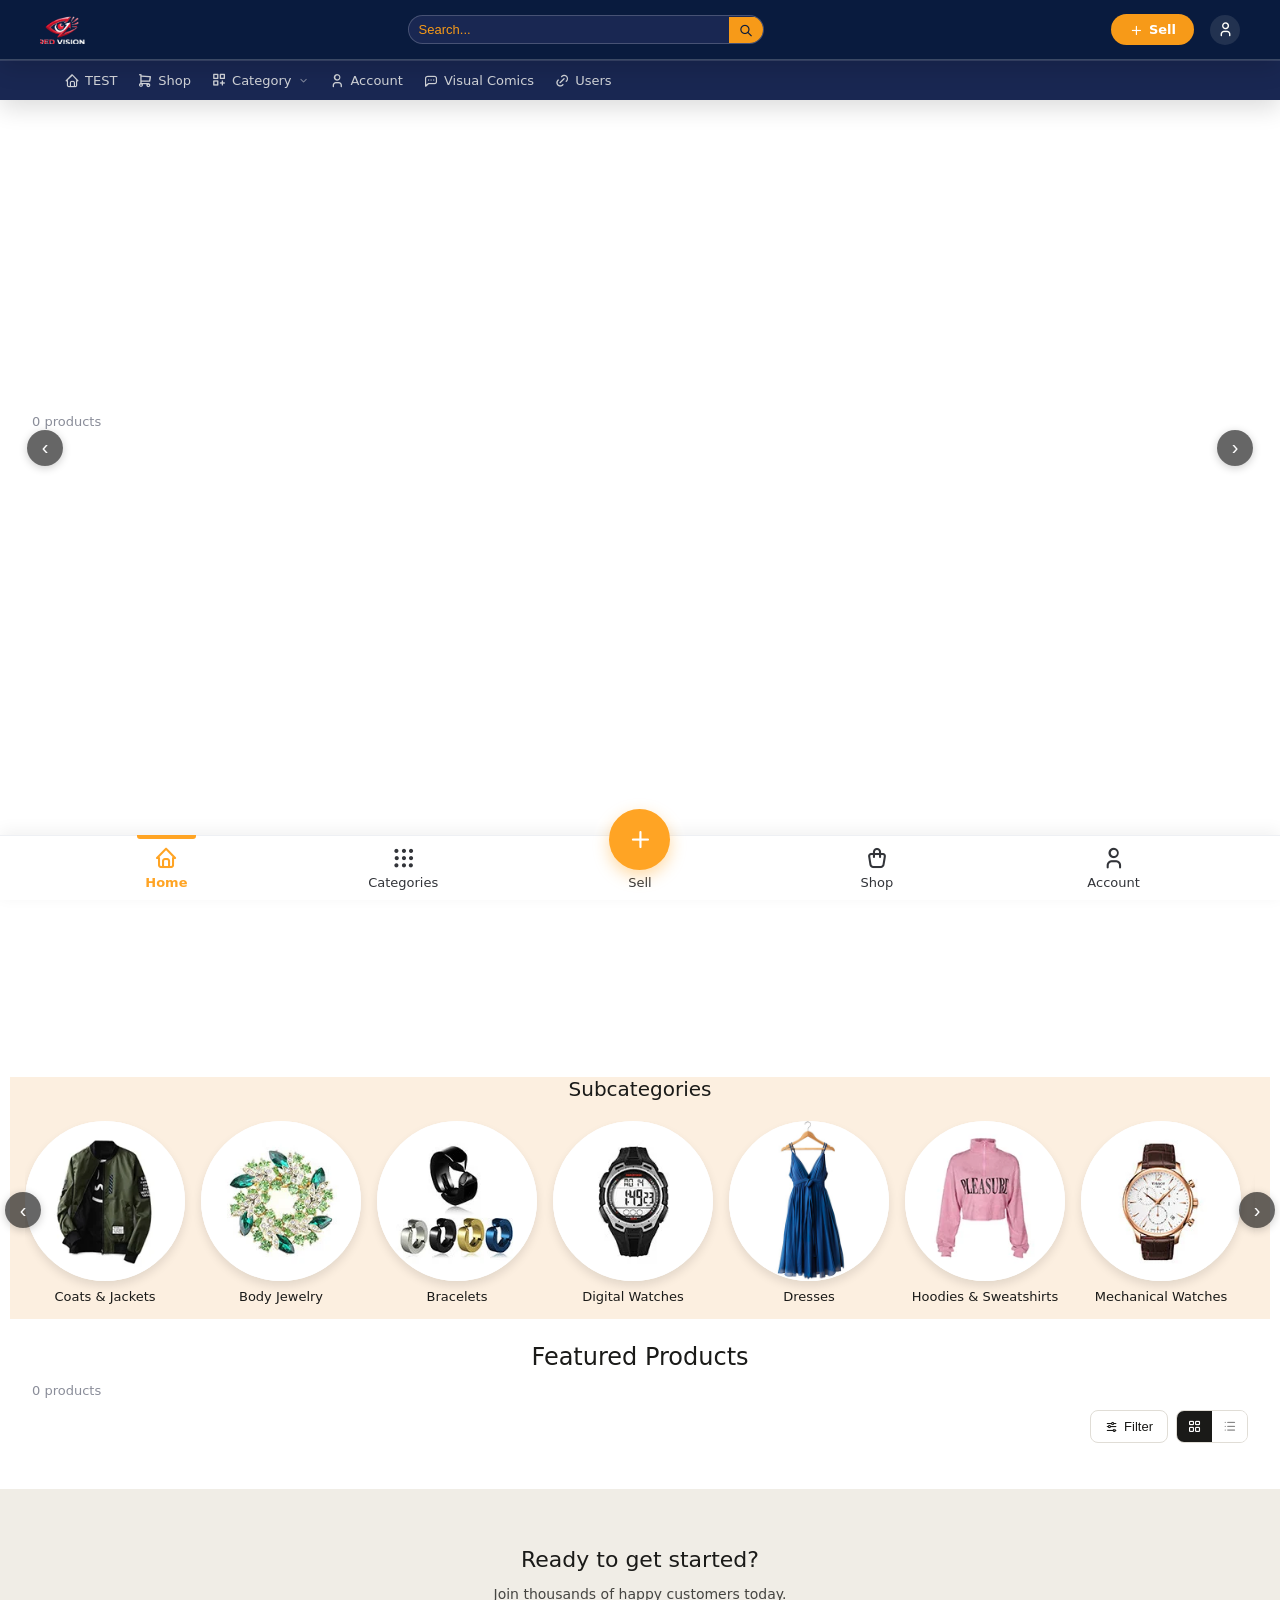
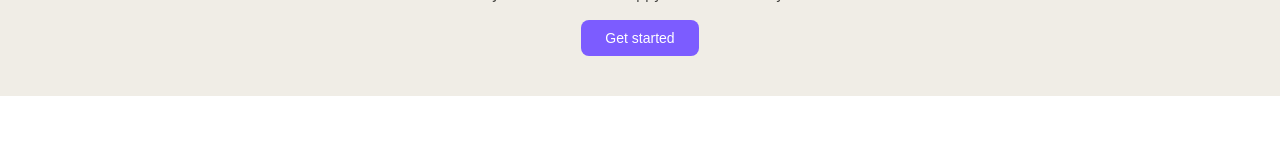
==== commit fbdeaceb: "Add files via upload" ====
--- a/index.html
+++ b/index.html
@@ -22,7 +22,7 @@
     .b-hero .cta{display:inline-block;background:#fff;color:#4F46E5;padding:12px 28px;border-radius:8px;font-weight:500;font-size:15px;cursor:pointer}
     .b-text{padding:32px;color:#1a1a18}
     .b-text h2{font-size:24px;font-weight:500;margin-bottom:10px}
-    .b-text p{font-size:15px;line-height:1.7;color:#555}
+    .b-text p{font-size:15px;line-height:1.7}
     .b-image{background:#f0ede6;display:flex;flex-direction:column;align-items:center;justify-content:center;min-height:80px;color:#777;overflow:hidden;position:relative}
     .b-image img{width:100%;height:100%;display:block;object-fit:cover}
     .img-overlay,.img-resize-handle{display:none !important}
@@ -87,6 +87,7 @@
     .bl-pd-loading-overlay{position:absolute;inset:0;background:rgba(255,255,255,0.97);display:flex;align-items:center;justify-content:center;z-index:5;border-radius:inherit}
     .bl-pd-spinner{width:34px;height:34px;border:3px solid #e5e2da;border-top-color:var(--pd-accent,#7C5CFF);border-radius:50%;animation:bl-pd-spin 0.7s linear infinite}
     @keyframes bl-pd-spin{to{transform:rotate(360deg)}}
+    @keyframes bl-pd-shimmer{0%{background-position:150% 0}100%{background-position:-50% 0}}
     .bl-list-only{display:none}
     .product-grid.bl-list-view{display:flex!important;flex-direction:column;gap:12px}
     .product-grid.bl-list-view .product-card{flex-direction:row;height:auto!important}
@@ -197,7 +198,7 @@
     #bl-paycallback-title{font-size:1.15rem;font-weight:700;color:#0f0e1a;margin-bottom:8px}
     #bl-paycallback-sub{font-size:0.88rem;color:#6b7280;line-height:1.55;margin-bottom:18px}
     #bl-paycallback-close{padding:12px 20px;border-radius:100px;font-weight:700;font-size:0.92rem;border:none;background:#7C5CFF;color:#fff;cursor:pointer;font-family:inherit}
-  @media (max-width:640px){.bl-rb-0-searchwrap{transform:translateX(30px) !important;}.bl-rb-0-searchinput{width:80px !important;}}@media (max-width:640px){.bl-rb-1-frame{height:210px !important;}.bl-rb-1-herocontent{transform:scale(0.7) !important;transform-origin:left top !important;}}@media (max-width:640px){.bl-rb-2 .img-wrap{height:175px !important;}.bl-rb-2 .product-card .info{padding-top:2px !important;padding-bottom:7px !important;}.bl-rb-2 .product-card h3{font-size:11px !important;}.bl-rb-2 .product-card .price{font-size:10px !important;}.bl-rb-2 .add-cart-btn{padding:6px !important;font-size:9px !important;}.bl-rb-2-squaretrack{flex:0 0 168px !important;min-width:168px !important;}}@media (max-width:640px){.bl-rb-3{grid-template-columns:repeat(4,88px) !important;justify-content:flex-start !important;}.bl-rb-3-box{max-width:none !important;margin-left:0 !important;margin-right:0 !important;}.bl-rb-3-circletrack{flex:0 0 88px !important;min-width:88px !important;}.bl-rb-3-circleimg{width:88px !important;height:88px !important;}.bl-rb-3-circletitle{font-size:9px !important;margin-top:4px !important;}.bl-rb-3-circleimg > div{padding:3px 4px !important;font-size:9px !important;}}@media (max-width:640px){.bl-rb-4-frame{height:210px !important;}.bl-rb-4-herocontent{transform:scale(0.6) !important;transform-origin:center top !important;}.bl-rb-4-navbtn{transform:translateY(-50%) scale(0.6) !important;}}@media (max-width:640px){.bl-rb-5{grid-template-columns:repeat(6,88px) !important;justify-content:flex-start !important;}.bl-rb-5-box{max-width:none !important;margin-left:0 !important;margin-right:0 !important;}.bl-rb-5-circletrack{flex:0 0 88px !important;min-width:88px !important;}.bl-rb-5-circleimg{width:88px !important;height:88px !important;}.bl-rb-5-circletitle{font-size:9px !important;margin-top:4px !important;}.bl-rb-5-circleimg > div{padding:3px 4px !important;font-size:9px !important;}}@media (max-width:640px){.bl-rb-6{grid-template-columns:repeat(2,1fr) !important;gap:12px !important;}.bl-rb-6-sec{padding-left:12px !important;padding-right:12px !important;}.bl-rb-6 .img-wrap{height:210px !important;}}@media (max-width:640px){.bl-rb-7-searchwrap{transform:translateX(30px) !important;}.bl-rb-7-searchinput{width:80px !important;}}@media (max-width:640px){.bl-rb-8-searchwrap{transform:translateX(30px) !important;}.bl-rb-8-searchinput{width:80px !important;}}@media (max-width:640px){.bl-rb-9{grid-template-columns:repeat(2,1fr) !important;gap:12px !important;}.bl-rb-9-sec{padding-left:12px !important;padding-right:12px !important;}.bl-rb-9 .img-wrap{height:210px !important;}}@media (max-width:640px){.bl-rb-10-searchwrap{transform:translateX(30px) !important;}.bl-rb-10-searchinput{width:80px !important;}}@media (max-width:640px){.bl-rb-11-searchwrap{transform:translateX(30px) !important;}.bl-rb-11-searchinput{width:80px !important;}}@media (max-width:640px){.bl-rb-12{grid-template-columns:repeat(2,1fr) !important;gap:18px !important;}.bl-rb-12-sec{padding-top:4px !important;}.bl-rb-12-box{max-width:none !important;margin-left:0 !important;margin-right:0 !important;}.bl-rb-12 .img-wrap{height:190px !important;}.bl-rb-12 .product-card,.bl-rb-12 .cat-circle-card{height:auto !important;}}@media (max-width:640px){.bl-rb-13-searchwrap{transform:translateX(30px) !important;}.bl-rb-13-searchinput{width:80px !important;}}@media (max-width:640px){.bl-rb-14-searchwrap{transform:translateX(30px) !important;}.bl-rb-14-searchinput{width:80px !important;}}@media (max-width:640px){.bl-rb-15-searchwrap{transform:translateX(30px) !important;}.bl-rb-15-searchinput{width:80px !important;}}@media (max-width:640px){.bl-rb-16-searchwrap{transform:translateX(30px) !important;}.bl-rb-16-searchinput{width:80px !important;}}@media (max-width:640px){.bl-rb-17-searchwrap{transform:translateX(30px) !important;}.bl-rb-17-searchinput{width:80px !important;}}@media (max-width:640px){.bl-rb-18-searchwrap{transform:translateX(30px) !important;}.bl-rb-18-searchinput{width:80px !important;}}@media (max-width:640px){.bl-rb-19{grid-template-columns:repeat(2,1fr) !important;}.bl-rb-19 .img-wrap{height:210px !important;}}@media (max-width:640px){.bl-rb-20-searchwrap{transform:translateX(30px) !important;}.bl-rb-20-searchinput{width:80px !important;}}@media (max-width:640px){.bl-rb-21{grid-template-columns:repeat(2,1fr) !important;}.bl-rb-21 .img-wrap{height:200px !important;}}@media (max-width:640px){.bl-rb-22-searchwrap{transform:translateX(30px) !important;}.bl-rb-22-searchinput{width:80px !important;}}@media (max-width:640px){.bl-rb-23{grid-template-columns:repeat(2,1fr) !important;}.bl-rb-23-grid{grid-template-columns:repeat(2,1fr) !important;}}@media (max-width:640px){.bl-rb-24-searchwrap{transform:translateX(30px) !important;}.bl-rb-24-searchinput{width:80px !important;}}@media (max-width:640px){.bl-rb-25{grid-template-columns:repeat(2,1fr) !important;}.bl-rb-25 .img-wrap{height:210px !important;}}@media (max-width:640px){.bl-rb-26-searchwrap{transform:translateX(30px) !important;}.bl-rb-26-searchinput{width:80px !important;}}@media (max-width:640px){.bl-rb-27{grid-template-columns:repeat(1,1fr) !important;}.bl-rb-27-grid{grid-template-columns:repeat(1,1fr) !important;}}</style><style>.mega-menu a:hover{color:#ffa424 !important;}</style>
+  @media (max-width:640px){.bl-rb-0-searchwrap{transform:translateX(30px) !important;}.bl-rb-0-searchinput{width:80px !important;}.bl-rb-0-bottombar a{font-size:11px !important;}.bl-rb-0-bottombar a i{font-size:14px !important;}}@media (max-width:640px){.bl-rb-1-frame{height:210px !important;}.bl-rb-1-herocontent{transform:scale(0.7) !important;transform-origin:left top !important;}}@media (max-width:640px){.bl-rb-2-sec{padding-left:0px !important;padding-right:0px !important;}.bl-rb-2 .img-wrap{height:125px !important;}.bl-rb-2 .product-card .info{padding-top:2px !important;padding-bottom:5px !important;}.bl-rb-2 .product-card h3{font-size:9px !important;}.bl-rb-2 .product-card .price{font-size:9px !important;}.bl-rb-2 .add-cart-btn{padding:4px !important;font-size:9px !important;}.bl-rb-2-squaretrack{flex:0 0 120px !important;min-width:120px !important;}}@media (max-width:640px){.bl-rb-3{grid-template-columns:repeat(4,80px) !important;justify-content:flex-start !important;}.bl-rb-3-sec{padding-left:0px !important;padding-right:0px !important;}.bl-rb-3-box{max-width:none !important;margin-left:0 !important;margin-right:0 !important;}.bl-rb-3-heading{font-size:14px !important;}.bl-rb-3-circletrack{flex:0 0 80px !important;min-width:80px !important;}.bl-rb-3-circleimg{width:80px !important;height:80px !important;}.bl-rb-3-circletitle{font-size:9px !important;margin-top:4px !important;}.bl-rb-3-circleimg > div{padding:3px 4px !important;font-size:9px !important;}}@media (max-width:640px){.bl-rb-4-frame{height:210px !important;}.bl-rb-4-herocontent{transform:scale(0.6) !important;transform-origin:center top !important;}.bl-rb-4-navbtn{transform:translateY(-50%) scale(0.6) !important;}}@media (max-width:640px){.bl-rb-5{grid-template-columns:repeat(6,80px) !important;justify-content:flex-start !important;}.bl-rb-5-sec{padding-left:0px !important;padding-right:0px !important;}.bl-rb-5-box{max-width:none !important;margin-left:0 !important;margin-right:0 !important;}.bl-rb-5-heading{font-size:14px !important;}.bl-rb-5-circletrack{flex:0 0 80px !important;min-width:80px !important;}.bl-rb-5-circleimg{width:80px !important;height:80px !important;}.bl-rb-5-circletitle{font-size:9px !important;margin-top:4px !important;}.bl-rb-5-circleimg > div{padding:3px 4px !important;font-size:9px !important;}}@media (max-width:640px){.bl-rb-6{grid-template-columns:repeat(2,1fr) !important;gap:12px !important;}.bl-rb-6-sec{padding-left:12px !important;padding-right:12px !important;}.bl-rb-6 .img-wrap{height:210px !important;}.bl-rb-6 .product-card h3{font-size:12px !important;}.bl-rb-6 .product-card .price{font-size:12px !important;}.bl-rb-6-sqinside{font-size:10px !important;}.bl-rb-6 .pg-location,.bl-rb-6 .pg-location i{font-size:10px !important;}}@media (max-width:640px){.bl-rb-7{transform:translateY(0px) scale(1) !important;padding-top:32px !important;padding-bottom:12px !important;}.bl-rb-7-herocontent{transform:scale(0.84) !important;transform-origin:center top !important;}}@media (max-width:640px){.bl-rb-8-searchwrap{transform:translateX(30px) !important;}.bl-rb-8-searchinput{width:80px !important;}}@media (max-width:640px){.bl-rb-9{padding-top:20px !important;padding-bottom:0px !important;padding-left:0px !important;padding-right:0px !important;}.bl-rb-9-herocontent{transform:scale(0.8) !important;transform-origin:center top !important;}}@media (max-width:640px){.bl-rb-10 strong{font-size:12px !important;}.bl-rb-10 .b-footer-tagline{font-size:10.4px !important;}}@media (max-width:640px){.bl-rb-11-searchwrap{transform:translateX(30px) !important;}.bl-rb-11-searchinput{width:80px !important;}}@media (max-width:640px){.bl-rb-12-frame{height:130px !important;height:96px !important;}.bl-rb-12-herocontent{transform:scale(0.5344444444444445) !important;transform-origin:left top !important;}}@media (max-width:640px){.bl-rb-13{grid-template-columns:repeat(2,1fr) !important;gap:12px !important;}.bl-rb-13-sec{padding-left:12px !important;padding-right:12px !important;}.bl-rb-13 .img-wrap{height:210px !important;}}@media (max-width:640px){.bl-rb-14-searchwrap{transform:translateX(30px) !important;}.bl-rb-14-searchinput{width:80px !important;}}@media (max-width:640px){.bl-rb-15{padding-top:16px !important;padding-bottom:20px !important;}.bl-rb-15-box{gap:20px !important;}}@media (max-width:640px){.bl-rb-16-searchwrap{transform:translateX(30px) !important;}.bl-rb-16-searchinput{width:80px !important;}}@media (max-width:640px){.bl-rb-17{grid-template-columns:repeat(2,1fr) !important;gap:18px !important;}.bl-rb-17-sec{padding-top:4px !important;}.bl-rb-17-box{max-width:none !important;margin-left:0 !important;margin-right:0 !important;}.bl-rb-17 .img-wrap{height:190px !important;}.bl-rb-17 .product-card,.bl-rb-17 .cat-circle-card{height:auto !important;}}@media (max-width:640px){.bl-rb-18-searchwrap{transform:translateX(30px) !important;}.bl-rb-18-searchinput{width:80px !important;}}@media (max-width:640px){.bl-rb-19-searchwrap{transform:translateX(30px) !important;}.bl-rb-19-searchinput{width:80px !important;}}@media (max-width:640px){.bl-rb-20{padding-bottom:0px !important;}.bl-rb-20-herocontent{transform:scale(0.8) !important;transform-origin:center top !important;}}@media (max-width:640px){.bl-rb-21{grid-template-columns:1fr !important;gap:2px !important;}.bl-rb-21-below{margin-top:2px !important;padding-top:2px !important;}.bl-rb-21-related{grid-template-columns:repeat(2,1fr) !important;}.bl-rb-21-related .pd-related-img{height:200px !important;}}@media (max-width:640px){.bl-rb-22{transform:translateY(0px) scale(1) !important;}.bl-rb-22 strong{font-size:12px !important;}.bl-rb-22 .b-footer-tagline{font-size:10.4px !important;}}@media (max-width:640px){.bl-rb-23-searchwrap{transform:translateX(30px) !important;}.bl-rb-23-searchinput{width:80px !important;}}@media (max-width:640px){.bl-rb-24-card{transform:translateY(0px) scale(0.9) !important;transform-origin:top center;}}@media (max-width:640px){.bl-rb-25-searchwrap{transform:translateX(30px) !important;}.bl-rb-25-searchinput{width:80px !important;}}@media (max-width:640px){.bl-rb-26{padding-left:8px !important;padding-right:8px !important;}.bl-rb-26-card{transform:translateY(0px) scale(0.95) !important;transform-origin:top center;}}@media (max-width:640px){.bl-rb-27-searchwrap{transform:translateX(30px) !important;}.bl-rb-27-searchinput{width:80px !important;}}@media (max-width:640px){.bl-rb-28 h2{font-size:19.2px !important;}.bl-rb-28 p{font-size:12px !important;}}@media (max-width:640px){.bl-rb-29{transform:translateY(0px) scale(0.95) !important;padding-left:8px !important;padding-right:8px !important;}}@media (max-width:640px){.bl-rb-30-searchwrap{transform:translateX(30px) !important;}.bl-rb-30-searchinput{width:80px !important;}}@media (max-width:640px){.bl-rb-31{grid-template-columns:repeat(2,1fr) !important;}.bl-rb-31 .img-wrap{height:210px !important;}}@media (max-width:640px){.bl-rb-32-searchwrap{transform:translateX(30px) !important;}.bl-rb-32-searchinput{width:80px !important;}}@media (max-width:640px){.bl-rb-33{grid-template-columns:repeat(2,1fr) !important;}.bl-rb-33 .img-wrap{height:200px !important;}}@media (max-width:640px){.bl-rb-34-searchwrap{transform:translateX(30px) !important;}.bl-rb-34-searchinput{width:80px !important;}}@media (max-width:640px){.bl-rb-35{grid-template-columns:repeat(2,1fr) !important;}.bl-rb-35-grid{grid-template-columns:repeat(2,1fr) !important;}}@media (max-width:640px){.bl-rb-36-searchwrap{transform:translateX(30px) !important;}.bl-rb-36-searchinput{width:80px !important;}}@media (max-width:640px){.bl-rb-37{grid-template-columns:repeat(2,1fr) !important;}.bl-rb-37 .img-wrap{height:210px !important;}}@media (max-width:640px){.bl-rb-38-searchwrap{transform:translateX(30px) !important;}.bl-rb-38-searchinput{width:80px !important;}}@media (max-width:640px){.bl-rb-39{grid-template-columns:repeat(1,1fr) !important;}.bl-rb-39-grid{grid-template-columns:repeat(1,1fr) !important;}}</style><style>.mega-menu a:hover{color:#ffa424 !important;}</style>
 </head>
 <body>
 <div id="site-root"><div class="b-nav b-nav--sticky" style="background:#091b3e; color:#fffffa; border-color:#fffffa33; box-shadow:0 8px 24px rgba(0,0,0,0.14);">
@@ -208,18 +209,18 @@
       <div class="nav-search-outer bl-rb-0-searchwrap" style="position:relative;transform:translateX(320px);">
       <div class="nav-search-wrap nav-search-hover" style="display:flex;align-items:center;gap:0;border:1px solid #fffffa33;border-radius:999px;overflow:hidden;background:#192752;--nav-highlight-color:#9d6920;--nav-highlight-width:2px;">
       <input type="text" id="nav-search-0" class="bl-rb-0-searchinput" placeholder="Search..." autocomplete="off" onclick="event.stopPropagation()" oninput="event.stopPropagation();window.blSearchInput_(this, 'Shop', 'enter');window.blSearchSuggestInput_(this, 'Shop', 'nav-search-suggest-0');" onfocus="event.stopPropagation();window.blSearchSuggestFocus_(this, 'Shop', 'nav-search-suggest-0')" onkeydown="if(event.key==='Enter'){event.stopPropagation();clearTimeout(window.blSearchTimer_);window.blDoSearch_('Shop', this.value);window.blSearchSuggestHide_('nav-search-suggest-0');}else if(event.key==='Escape'){window.blSearchSuggestHide_('nav-search-suggest-0');}" style="border:none;outline:none;background:transparent;color:#fffffa;padding:6px 10px;font-size:13px;--nav-ph-color:#f79a18;width:320px;" />
-      <button onclick="event.stopPropagation();window.blDoSearch_('Shop', document.getElementById('nav-search-0').value);window.blSearchSuggestHide_('nav-search-suggest-0');" style="background:#f79a18;color:#091b3e;border:none;padding:6px 10px;cursor:pointer;display:flex;align-items:center;"><i class="ti ti-search" style="font-size:14px;"></i></button>
+      <button class="bl-rb-0-searchbtn" onclick="event.stopPropagation();window.blDoSearch_('Shop', document.getElementById('nav-search-0').value);window.blSearchSuggestHide_('nav-search-suggest-0');" style="background:#f79a18;color:#091b3e;border:none;padding:6px 10px;cursor:pointer;display:flex;align-items:center;"><i class="ti ti-search" style="font-size:14px;"></i></button>
     </div>
       <div class="bl-search-suggest" id="nav-search-suggest-0" style="display:none;position:absolute;top:calc(100% + 6px);left:0;right:0;background:#ffffff;border:1px solid rgba(0,0,0,0.10);border-radius:10px;box-shadow:0 10px 28px rgba(0,0,0,0.14);z-index:9999;overflow:hidden;max-height:320px;overflow-y:auto;text-align:left;"></div>
-    </div><div style="display:flex;align-items:center;flex-wrap:wrap;gap:16px;margin-left:auto;"><a href="#" style="display:inline-flex;align-items:center;gap:6px;background:#f79a18;color:#ffffff;padding:8px 18px;border-radius:999px;font-size:13px;font-weight:600;white-space:nowrap;text-decoration:none;transition:filter 0.15s ease;flex-shrink:0;" onmouseover="this.style.filter='brightness(0.92)'" onmouseout="this.style.filter=''" onclick="event.stopPropagation();goPageByName('Upload Page')"><i class="ti ti ti-plus" style="font-size:14px;"></i><span>Sell</span></a><a href="#" class="bl-nav-profile" onclick="event.stopPropagation();goPageByName('Account')" style="display:inline-flex;align-items:center;justify-content:center;width:30px;height:30px;border-radius:50%;overflow:hidden;background:#fffffa1a;flex-shrink:0;cursor:pointer;">
+    </div><div class="bl-rb-0-navlinks" style="display:flex;align-items:center;flex-wrap:wrap;gap:16px;margin-left:auto;"><a href="#" class="nav-link-btn bl-rb-0-btnlink" style="display:inline-flex;align-items:center;gap:6px;background:#f79a18;color:#ffffff;padding:8px 18px;border-radius:999px;font-size:13px;font-weight:600;white-space:nowrap;text-decoration:none;transition:filter 0.15s ease;flex-shrink:0;" onmouseover="this.style.filter='brightness(0.92)'" onmouseout="this.style.filter=''" onclick="event.stopPropagation();goPageByName('Upload Page')"><i class="ti ti ti-plus" style="font-size:14px;"></i><span>Sell</span></a><a href="#" class="bl-nav-profile" onclick="event.stopPropagation();goPageByName('Account')" style="display:inline-flex;align-items:center;justify-content:center;width:30px;height:30px;border-radius:50%;overflow:hidden;background:#fffffa1a;flex-shrink:0;cursor:pointer;">
           <img class="bl-nav-profile-img" style="width:100%;height:100%;object-fit:cover;display:none;" />
           <i class="ti ti-user bl-nav-profile-fallback" style="font-size:17px;color:#fffffa;"></i>
         </a></div>
       </div>
     </div>
-    <div class="b-nav-bottom b-nav-bottom--stickyhide" style="background:#192752; color:#fffffa; border-top:1px solid #fffffa22; box-shadow:0 8px 24px rgba(0,0,0,0.14);">
+    <div class="b-nav-bottom b-nav-bottom--stickyhide bl-rb-0-bottombar" style="background:#192752; color:#fffffa; border-top:1px solid #fffffa22; box-shadow:0 8px 24px rgba(0,0,0,0.14);">
       <div class="b-nav-bottom-scroll bl-rb-0-box" style="max-width:1200px;margin-left:auto;margin-right:auto;display:flex;align-items:center;gap:20px;overflow-x:auto;white-space:nowrap;padding:10px 24px;">
-      <a href="#" style="color:#fffffacc; display:inline-flex; align-items:center; gap:5px;border-radius:4px;padding:3px 7px;margin:-3px -7px;transition:background 0.18s ease,color 0.18s ease;" onclick="event.stopPropagation();goPageByName('TEST')" onmouseover="this.style.background='#f29f2c22';this.style.color='#f29f2c'" onmouseout="this.style.background='';this.style.color='#fffffacc'"><i class="ti ti ti-home" style="font-size:16px;"></i><span>TEST</span></a><a href="#" style="color:#fffffacc; display:inline-flex; align-items:center; gap:5px;border-radius:4px;padding:3px 7px;margin:-3px -7px;transition:background 0.18s ease,color 0.18s ease;" onclick="event.stopPropagation();goPageByName('Shop')" onmouseover="this.style.background='#f29f2c22';this.style.color='#f29f2c'" onmouseout="this.style.background='';this.style.color='#fffffacc'"><i class="ti ti ti-shopping-cart" style="font-size:16px;"></i><span>Shop</span></a><div style="position:relative;" class="mega-wrap" onmouseenter="(function(el){var m=el.querySelector('.mega-menu');var r=el.getBoundingClientRect();m.style.display='flex';m.style.top=(r.bottom+2)+'px';if(!m.classList.contains('mega-fullwidth')){m.style.left=Math.min(r.left,window.innerWidth-m.offsetWidth-16)+'px';}})(this)" onmouseleave="if(!this.classList.contains('mega-pinned')){this.querySelector('.mega-menu').style.display='none'}"><a href="#" style="color:#fffffacc; display:inline-flex; align-items:center; gap:5px;border-radius:4px;padding:3px 7px;margin:-3px -7px;transition:background 0.18s ease,color 0.18s ease;" onclick="event.stopPropagation();window.blToggleMegaPin_ ? window.blToggleMegaPin_(this.parentElement) : null;" onmouseover="this.style.background='#f29f2c22';this.style.color='#f29f2c'" onmouseout="this.style.background='';this.style.color='#fffffacc'"><i class="ti ti ti-category-plus" style="font-size:16px;"></i><span>Category</span><i class="ti ti-chevron-down" style="font-size:11px;opacity:0.6;margin-left:2px;"></i></a>
+      <a href="#" style="color:#fffffacc; display:inline-flex; align-items:center; gap:5px; font-size:13px;border-radius:4px;padding:3px 7px;margin:-3px -7px;transition:background 0.18s ease,color 0.18s ease;" onclick="event.stopPropagation();goPageByName('TEST')" onmouseover="this.style.background='#f29f2c22';this.style.color='#f29f2c'" onmouseout="this.style.background='';this.style.color='#fffffacc'"><i class="ti ti ti-home" style="font-size:16px;"></i><span>TEST</span></a><a href="#" style="color:#fffffacc; display:inline-flex; align-items:center; gap:5px; font-size:13px;border-radius:4px;padding:3px 7px;margin:-3px -7px;transition:background 0.18s ease,color 0.18s ease;" onclick="event.stopPropagation();goPageByName('Shop')" onmouseover="this.style.background='#f29f2c22';this.style.color='#f29f2c'" onmouseout="this.style.background='';this.style.color='#fffffacc'"><i class="ti ti ti-shopping-cart" style="font-size:16px;"></i><span>Shop</span></a><div style="position:relative;" class="mega-wrap" onmouseenter="(function(el){var m=el.querySelector('.mega-menu');var r=el.getBoundingClientRect();m.style.display='flex';m.style.top=(r.bottom+2)+'px';if(!m.classList.contains('mega-fullwidth')){m.style.left=Math.min(r.left,window.innerWidth-m.offsetWidth-16)+'px';}})(this)" onmouseleave="if(!this.classList.contains('mega-pinned')){this.querySelector('.mega-menu').style.display='none'}"><a href="#" style="color:#fffffacc; display:inline-flex; align-items:center; gap:5px; font-size:13px;border-radius:4px;padding:3px 7px;margin:-3px -7px;transition:background 0.18s ease,color 0.18s ease;" onclick="event.stopPropagation();window.blToggleMegaPin_ ? window.blToggleMegaPin_(this.parentElement) : null;" onmouseover="this.style.background='#f29f2c22';this.style.color='#f29f2c'" onmouseout="this.style.background='';this.style.color='#fffffacc'"><i class="ti ti ti-category-plus" style="font-size:16px;"></i><span>Category</span><i class="ti ti-chevron-down" style="font-size:11px;opacity:0.6;margin-left:2px;"></i></a>
             <div class="mega-menu mega-fullwidth" style="display:none;position:fixed;left:0;right:0;top:auto;background:#091b3e;border-top:1px solid #fffffa22;border-bottom:1px solid #fffffa22;box-shadow:0 8px 32px rgba(0,0,0,0.10);padding:28px calc((100vw - 1200px)/2 + 24px);z-index:50;flex-direction:row;gap:40px;align-items:flex-start;color:#fffffa;width:100vw;">
               
           <div style="min-width:140px;">
@@ -260,11 +261,11 @@
                 <div style="font-size:12px;margin-top:6px;font-weight:500;color:#fffffa;">Make The World Green </div>
               </div>
           </div>
-            </div></div><a href="#" style="color:#fffffacc; display:inline-flex; align-items:center; gap:5px;border-radius:4px;padding:3px 7px;margin:-3px -7px;transition:background 0.18s ease,color 0.18s ease;" onclick="event.stopPropagation();goPageByName('Account')" onmouseover="this.style.background='#f29f2c22';this.style.color='#f29f2c'" onmouseout="this.style.background='';this.style.color='#fffffacc'"><i class="ti ti ti-user" style="font-size:16px;"></i><span>Account</span></a><a href="#" style="color:#fffffacc; display:inline-flex; align-items:center; gap:5px;border-radius:4px;padding:3px 7px;margin:-3px -7px;transition:background 0.18s ease,color 0.18s ease;" onclick="event.stopPropagation();goPageByName('Visual Comics')" onmouseover="this.style.background='#f29f2c22';this.style.color='#f29f2c'" onmouseout="this.style.background='';this.style.color='#fffffacc'"><i class="ti ti ti-message-dots" style="font-size:16px;"></i><span>Visual Comics</span></a><a href="#" style="color:#fffffacc; display:inline-flex; align-items:center; gap:5px;border-radius:4px;padding:3px 7px;margin:-3px -7px;transition:background 0.18s ease,color 0.18s ease;" onclick="event.stopPropagation();goPageByName('User Page')" onmouseover="this.style.background='#f29f2c22';this.style.color='#f29f2c'" onmouseout="this.style.background='';this.style.color='#fffffacc'"><i class="ti ti-link" style="font-size:16px;"></i><span>Users</span></a>
+            </div></div><a href="#" style="color:#fffffacc; display:inline-flex; align-items:center; gap:5px; font-size:13px;border-radius:4px;padding:3px 7px;margin:-3px -7px;transition:background 0.18s ease,color 0.18s ease;" onclick="event.stopPropagation();goPageByName('Account')" onmouseover="this.style.background='#f29f2c22';this.style.color='#f29f2c'" onmouseout="this.style.background='';this.style.color='#fffffacc'"><i class="ti ti ti-user" style="font-size:16px;"></i><span>Account</span></a><a href="#" style="color:#fffffacc; display:inline-flex; align-items:center; gap:5px; font-size:13px;border-radius:4px;padding:3px 7px;margin:-3px -7px;transition:background 0.18s ease,color 0.18s ease;" onclick="event.stopPropagation();goPageByName('Visual Comics')" onmouseover="this.style.background='#f29f2c22';this.style.color='#f29f2c'" onmouseout="this.style.background='';this.style.color='#fffffacc'"><i class="ti ti ti-message-dots" style="font-size:16px;"></i><span>Visual Comics</span></a><a href="#" style="color:#fffffacc; display:inline-flex; align-items:center; gap:5px; font-size:13px;border-radius:4px;padding:3px 7px;margin:-3px -7px;transition:background 0.18s ease,color 0.18s ease;" onclick="event.stopPropagation();goPageByName('User Page')" onmouseover="this.style.background='#f29f2c22';this.style.color='#f29f2c'" onmouseout="this.style.background='';this.style.color='#fffffacc'"><i class="ti ti-link" style="font-size:16px;"></i><span>Users</span></a>
       </div>
     </div><div data-anim="fade-up" data-anim-duration="600" data-anim-delay="0"><div class="bl-rb-1-box" style="max-width:1260px;margin-left:auto;margin-right:auto;">
         <div class="b-image bl-hero-image has-img bl-rb-1 bl-rb-1-frame" style="height:300px;position:relative;overflow:hidden;" onclick="event.stopPropagation();triggerImageUpload(1)">
-          <img src="images/others/Banner_1_Image_2.jpg" alt="Image placeholder" class="bl-zoom-img" data-fit="cover" data-scale="105" data-focal-x="49" data-focal-y="10" style="width:100%;height:100%;object-fit:cover;object-position:49% 10%;display:block;" onload="if(window.blApplyImageZoom_)blApplyImageZoom_(this)" />
+          <img src="images/others/Hero.jpg" alt="Image placeholder" class="bl-zoom-img" data-fit="cover" data-scale="105" data-focal-x="49" data-focal-y="10" style="width:100%;height:100%;object-fit:cover;object-position:49% 10%;display:block;" onload="if(window.blApplyImageZoom_)blApplyImageZoom_(this)" />
           <div class="bl-rb-1-herocontent" style="position:absolute;top:0;left:0;width:100%;height:300px;display:flex;flex-direction:column;justify-content:center;align-items:flex-start;text-align:left;gap:10px;padding:32px 44px;background:linear-gradient(to right, rgba(8,6,20,0.86) 0%, rgba(8,6,20,0.86) 55%, rgba(8,6,20,0) 100%);pointer-events:none;transform:scale(1);transform-origin:left top;">
             <span style="display:block;width:100%;box-sizing:border-box;text-align:left;background:rgba(245,166,35,0.2);color:#F5A623;border:1px solid rgba(245,166,35,0.4);padding:5px 14px;border-radius:100px;font-size:11px;font-weight:700;letter-spacing:0.05em;text-transform:uppercase;">Used. Cheap. Still Works.</span>
             <h2 style="font-size:clamp(20px,3vw,32px);font-weight:800;line-height:1.15;margin:0;color:#ffffff;text-shadow:0 2px 10px rgba(0,0,0,0.5);">Find used stuff near you</h2>
@@ -289,7 +290,7 @@
           <div class="img-overlay" onclick="event.stopPropagation();triggerImageUpload(1)"><i class="ti ti-upload"></i> Click to upload</div>
           <div class="img-resize-handle" title="Drag to resize" onmousedown="startResize(event,1)" onclick="event.stopPropagation()"></div>
         </div>
-      </div></div><div class="b-products bl-product-grid pg-hover-zoom pg-hover-highlight pg-hover-shadow bl-rb-2-sec" data-live-enabled="1" data-script-url="https://script.google.com/macros/s/AKfycbzrC7pwuGmnAVq8nZdt2cGZRugwv4MwHMoyydgM1RmluOVRlWjZ6FNmgzBy9IBqnWjeEw/exec" data-google-sheet-id="" data-engagement-api-url="" data-favorites-only="" data-require-login="1" data-login-page="" data-empty-icon="❤️" data-empty-title="No favorites yet" data-empty-sub="Products you save will show up here." data-signin-title="Sign in to see your favorites" data-signin-sub="Save products you like, then find them all here." data-limit="12" data-heading="" data-card-bg="#ffffff" data-card-radius="8" data-card-shadow="md" data-card-height="0" data-card-img-height="250" data-text-align="left" data-show-title="1" data-title-line-mode="wrap" data-title-font-size="15" data-price-font-size="14" data-info-padding-top="2" data-info-padding-bottom="10" data-show-price="1" data-show-cart="1" data-btn-bg="#28428f" data-btn-text="Add to Cart" data-show-category-badge="" data-show-location="" data-show-qty-badge="" data-show-rating="" data-show-favorite="" data-category-badge-bg="#1a1a1e" data-category-badge-text="#ffffff" data-qty-badge-bg="#1a1a1e" data-qty-badge-text="#ffffff" data-location-color="#8a8d99" data-rating-color="#f5a623" data-favorite-color="#e74c3c" data-favorite-bg="#ffffff" data-price-color="#f79a18" data-show-free-label="" data-free-color="#16a34a" data-price-location-same-row="" data-hover-swap-image="" style="padding-top:2px; padding-bottom:6px; padding-left:32px; padding-right:32px;  --pg-hover-ms:250ms; --pg-zoom-scale:1.08; --pg-lift-distance:6px; --pg-highlight-color:#f79a18; --pg-highlight-width:1px; --pg-hover-shadow:0 10px 22px rgba(0,0,0,0.22);">
+      </div></div><div class="b-products bl-product-grid pg-hover-zoom pg-hover-highlight pg-hover-shadow bl-rb-2-sec" data-live-enabled="1" data-script-url="https://script.google.com/macros/s/AKfycbzrC7pwuGmnAVq8nZdt2cGZRugwv4MwHMoyydgM1RmluOVRlWjZ6FNmgzBy9IBqnWjeEw/exec" data-google-sheet-id="" data-engagement-api-url="" data-favorites-only="" data-require-login="1" data-login-page="" data-empty-icon="❤️" data-empty-title="No favorites yet" data-empty-sub="Products you save will show up here." data-signin-title="Sign in to see your favorites" data-signin-sub="Save products you like, then find them all here." data-limit="12" data-heading="" data-card-bg="#ffffff" data-card-radius="8" data-card-shadow="md" data-card-height="0" data-card-img-height="250" data-card-scale="100" data-text-align="left" data-show-title="1" data-title-line-mode="truncate" data-title-font-size="15" data-price-font-size="14" data-info-padding-top="2" data-info-padding-bottom="10" data-show-price="1" data-show-cart="1" data-btn-bg="#28428f" data-btn-text="Add to Cart" data-show-category-badge="" data-show-location="" data-show-qty-badge="" data-show-rating="" data-show-favorite="" data-category-badge-bg="#1a1a1e" data-category-badge-text="#ffffff" data-category-badge-font-size="11" data-qty-badge-bg="#1a1a1e" data-qty-badge-text="#ffffff" data-qty-badge-font-size="11" data-location-color="#8a8d99" data-location-font-size="12" data-rating-color="#f5a623" data-rating-font-size="12" data-favorite-color="#e74c3c" data-favorite-bg="#ffffff" data-favorite-icon-size="19" data-price-color="#f79a18" data-show-free-label="" data-free-color="#16a34a" data-price-location-same-row="" data-hover-swap-image="" style="padding-top:2px; padding-bottom:6px; padding-left:32px; padding-right:32px;  --pg-hover-ms:250ms; --pg-zoom-scale:1.08; --pg-lift-distance:6px; --pg-highlight-color:#f79a18; --pg-highlight-width:1px; --pg-hover-shadow:0 10px 22px rgba(0,0,0,0.22);">
         <div class="bl-rb-2-box" style="max-width:1300px;margin-left:auto;margin-right:auto;background:rgba(255,255,255,1);">
         
         <div class="bl-seller-filter-banner" style="display:none;align-items:center;gap:8px;background:#f8f7f4;border:1.5px solid #e5e2da;border-radius:8px;padding:10px 14px;margin-bottom:14px;font-size:13px;color:#555;">
@@ -301,150 +302,150 @@
           <button type="button" onclick="event.stopPropagation();window.blClearBrowseFilter_ && window.blClearBrowseFilter_()" style="margin-left:auto;background:none;border:none;color:var(--pd-accent,#7C5CFF);font-weight:700;cursor:pointer;font-size:13px;">Show All Products ✕</button>
         </div>
         
-        <h2 class="pg-title"></h2>
+        <h2 class="pg-title bl-rb-2-heading" style="font-size:24px;"></h2>
         <div class="pg-count" style="font-size:13px;color:#8a8d99;margin:-8px 0 12px;">12 products</div>
         
         
         <div class="product-carousel-wrap">
-          <div class="product-carousel bl-rb-2" id="carousel-2" data-live-list="1" style="gap:20px;">
-            <div class="carousel-card-wrapper bl-rb-2-squaretrack" style="flex:0 0 240px;min-width:240px;"><div class="product-card" style="background:#ffffff; border-radius:8px; box-shadow:0 5px 10px rgba(0,0,0,0.1); " data-price="11500" data-category="electronics" data-subcategory="Audio Equipment" data-created="2026-06-19T11:58:25.000Z" data-lat="" data-lng="" data-seller-phone="250783015788" ><div class="img-wrap" style="height:250px;position:relative;overflow:hidden;">
+          <div class="product-carousel bl-rb-2" id="carousel-2" data-live-list="1" style="gap:8px;">
+            <div class="carousel-card-wrapper bl-rb-2-squaretrack" style="flex:0 0 240px;min-width:240px;"><div class="product-card" style="background:#ffffff; border-radius:8px; box-shadow:0 5px 10px rgba(0,0,0,0.1);  cursor:pointer;" data-price="11500" data-category="electronics" data-subcategory="Audio Equipment" data-created="2026-06-19T11:58:25.000Z" data-lat="" data-lng="" data-seller-phone="250783015788" onclick="window.handleProductCardClick(event, &quot;prod_1781870308030&quot;)"><div class="img-wrap" style="height:250px;position:relative;overflow:hidden;">
         <img src="https://huggingface.co/datasets/MucyoBrian1/ZenoVibes/resolve/main/images/1781870253035-wbwuttq.jpg" loading="lazy" style="width:100%;height:100%;object-fit:cover;" />
         
         
-      </div><div class="info" style="text-align:left;padding-top:2px;padding-bottom:10px;"><h3 style="color:#1a1a18;font-size:15px;">Samsung Buds FE</h3><div class="bl-list-only bl-list-meta">Kicukiro, Kigali</div><div class="bl-list-only bl-list-desc">Used Wireless Headphones, In A Good Condition 👍</div><div class="pg-price-row"><div class="price" style="font-weight:700;color:#f79a18;font-size:14px;">RWF11,500.00</div></div><button class="add-cart-btn" style="background:#28428f;padding:8px;font-size:13px;" onclick="event.stopPropagation();addToCart(-1)">Add to Cart</button></div></div></div><div class="carousel-card-wrapper bl-rb-2-squaretrack" style="flex:0 0 240px;min-width:240px;"><div class="product-card" style="background:#ffffff; border-radius:8px; box-shadow:0 5px 10px rgba(0,0,0,0.1); " data-price="2500" data-category="computer" data-subcategory="Keyboards & Mice" data-created="2026-06-19T19:56:46.701Z" data-lat="-1.9628844" data-lng="30.1111954" data-seller-phone="250783015788" ><div class="img-wrap" style="height:250px;position:relative;overflow:hidden;">
+      </div><div class="info" style="text-align:left;padding-top:2px;padding-bottom:10px;"><h3 style="color:#1a1a18;font-size:15px;white-space:nowrap;overflow:hidden;text-overflow:ellipsis;">Samsung Buds FE</h3><div class="bl-list-only bl-list-meta">Kicukiro, Kigali</div><div class="bl-list-only bl-list-desc">Used Wireless Headphones, In A Good Condition 👍</div><div class="pg-price-row"><div class="price" style="font-weight:700;color:#f79a18;font-size:14px;">RWF11,500.00</div></div><button class="add-cart-btn" style="background:#28428f;padding:8px;font-size:13px;" onclick="event.stopPropagation();addToCart(-83)">Add to Cart</button></div></div></div><div class="carousel-card-wrapper bl-rb-2-squaretrack" style="flex:0 0 240px;min-width:240px;"><div class="product-card" style="background:#ffffff; border-radius:8px; box-shadow:0 5px 10px rgba(0,0,0,0.1);  cursor:pointer;" data-price="2500" data-category="computer" data-subcategory="Keyboards & Mice" data-created="2026-06-19T19:56:46.701Z" data-lat="-1.9628844" data-lng="30.1111954" data-seller-phone="250783015788" onclick="window.handleProductCardClick(event, &quot;prod_1781899008671&quot;)"><div class="img-wrap" style="height:250px;position:relative;overflow:hidden;">
         <img src="https://huggingface.co/datasets/MucyoBrian1/ZenoVibes/resolve/main/images/1781898961872-njispjj.jpg" loading="lazy" style="width:100%;height:100%;object-fit:cover;" />
         
         
-      </div><div class="info" style="text-align:left;padding-top:2px;padding-bottom:10px;"><h3 style="color:#1a1a18;font-size:15px;">Desktop Keyboard Dell</h3><div class="bl-list-only bl-list-meta">Kicukiro, Kigali</div><div class="bl-list-only bl-list-desc">Used Keyboard. In Good Condition</div><div class="pg-price-row"><div class="price" style="font-weight:700;color:#f79a18;font-size:14px;">RWF2,500.00</div></div><button class="add-cart-btn" style="background:#28428f;padding:8px;font-size:13px;" onclick="event.stopPropagation();addToCart(-2)">Add to Cart</button></div></div></div><div class="carousel-card-wrapper bl-rb-2-squaretrack" style="flex:0 0 240px;min-width:240px;"><div class="product-card" style="background:#ffffff; border-radius:8px; box-shadow:0 5px 10px rgba(0,0,0,0.1); " data-price="30700" data-category="telecom" data-subcategory="Phones" data-created="2026-06-19T20:21:54.372Z" data-lat="-1.9628845" data-lng="30.1111953" data-seller-phone="250783015788" ><div class="img-wrap" style="height:250px;position:relative;overflow:hidden;">
+      </div><div class="info" style="text-align:left;padding-top:2px;padding-bottom:10px;"><h3 style="color:#1a1a18;font-size:15px;white-space:nowrap;overflow:hidden;text-overflow:ellipsis;">Desktop Keyboard Dell</h3><div class="bl-list-only bl-list-meta">Kicukiro, Kigali</div><div class="bl-list-only bl-list-desc">Used Keyboard. In Good Condition</div><div class="pg-price-row"><div class="price" style="font-weight:700;color:#f79a18;font-size:14px;">RWF2,500.00</div></div><button class="add-cart-btn" style="background:#28428f;padding:8px;font-size:13px;" onclick="event.stopPropagation();addToCart(-84)">Add to Cart</button></div></div></div><div class="carousel-card-wrapper bl-rb-2-squaretrack" style="flex:0 0 240px;min-width:240px;"><div class="product-card" style="background:#ffffff; border-radius:8px; box-shadow:0 5px 10px rgba(0,0,0,0.1);  cursor:pointer;" data-price="30700" data-category="telecom" data-subcategory="Phones" data-created="2026-06-19T20:21:54.372Z" data-lat="-1.9628845" data-lng="30.1111953" data-seller-phone="250783015788" onclick="window.handleProductCardClick(event, &quot;prod_1781900516201&quot;)"><div class="img-wrap" style="height:250px;position:relative;overflow:hidden;">
         <img src="https://huggingface.co/datasets/MucyoBrian1/ZenoVibes/resolve/main/images/1781900488560-anfgext.jpg" loading="lazy" style="width:100%;height:100%;object-fit:cover;" />
         
         
-      </div><div class="info" style="text-align:left;padding-top:2px;padding-bottom:10px;"><h3 style="color:#1a1a18;font-size:15px;">Samsung S7 With 32GB Memory</h3><div class="bl-list-only bl-list-meta">Kicukiro, Kigali</div><div class="bl-list-only bl-list-desc">Old Phone, Battery Only Last For 1Hrs, The Screen Protector Have Some Cracks.
-But you can change the screen protector later.</div><div class="pg-price-row"><div class="price" style="font-weight:700;color:#f79a18;font-size:14px;">RWF30,700.00</div></div><button class="add-cart-btn" style="background:#28428f;padding:8px;font-size:13px;" onclick="event.stopPropagation();addToCart(-3)">Add to Cart</button></div></div></div><div class="carousel-card-wrapper bl-rb-2-squaretrack" style="flex:0 0 240px;min-width:240px;"><div class="product-card" style="background:#ffffff; border-radius:8px; box-shadow:0 5px 10px rgba(0,0,0,0.1); " data-price="125000" data-category="computer" data-subcategory="Laptops" data-created="2026-06-21T13:15:10.312Z" data-lat="" data-lng="" data-seller-phone="250783015788" ><div class="img-wrap" style="height:250px;position:relative;overflow:hidden;">
+      </div><div class="info" style="text-align:left;padding-top:2px;padding-bottom:10px;"><h3 style="color:#1a1a18;font-size:15px;white-space:nowrap;overflow:hidden;text-overflow:ellipsis;">Samsung S7 With 32GB Memory</h3><div class="bl-list-only bl-list-meta">Kicukiro, Kigali</div><div class="bl-list-only bl-list-desc">Old Phone, Battery Only Last For 1Hrs, The Screen Protector Have Some Cracks.
+But you can change the screen protector later.</div><div class="pg-price-row"><div class="price" style="font-weight:700;color:#f79a18;font-size:14px;">RWF30,700.00</div></div><button class="add-cart-btn" style="background:#28428f;padding:8px;font-size:13px;" onclick="event.stopPropagation();addToCart(-85)">Add to Cart</button></div></div></div><div class="carousel-card-wrapper bl-rb-2-squaretrack" style="flex:0 0 240px;min-width:240px;"><div class="product-card" style="background:#ffffff; border-radius:8px; box-shadow:0 5px 10px rgba(0,0,0,0.1);  cursor:pointer;" data-price="125000" data-category="computer" data-subcategory="Laptops" data-created="2026-06-21T13:15:10.312Z" data-lat="" data-lng="" data-seller-phone="250783015788" onclick="window.handleProductCardClick(event, &quot;prod_1782047711888&quot;)"><div class="img-wrap" style="height:250px;position:relative;overflow:hidden;">
         <img src="https://huggingface.co/datasets/MucyoBrian1/ZenoVibes/resolve/main/products/1782047663684-euk4abf.jpg" loading="lazy" style="width:100%;height:100%;object-fit:cover;" />
         
         
-      </div><div class="info" style="text-align:left;padding-top:2px;padding-bottom:10px;"><h3 style="color:#1a1a18;font-size:15px;">PH ProBook 4540s Laptop i3 4GB RAM</h3><div class="bl-list-only bl-list-meta">Kicukiro, Kigali</div><div class="bl-list-only bl-list-desc">It's but still works fine as new</div><div class="pg-price-row"><div class="price" style="font-weight:700;color:#f79a18;font-size:14px;">RWF125,000.00</div></div><button class="add-cart-btn" style="background:#28428f;padding:8px;font-size:13px;" onclick="event.stopPropagation();addToCart(-4)">Add to Cart</button></div></div></div><div class="carousel-card-wrapper bl-rb-2-squaretrack" style="flex:0 0 240px;min-width:240px;"><div class="product-card" style="background:#ffffff; border-radius:8px; box-shadow:0 5px 10px rgba(0,0,0,0.1); " data-price="1500" data-category="beauty" data-subcategory="Makeup" data-created="2026-06-21T19:32:11.784Z" data-lat="" data-lng="" data-seller-phone="250728029466" ><div class="img-wrap" style="height:250px;position:relative;overflow:hidden;">
+      </div><div class="info" style="text-align:left;padding-top:2px;padding-bottom:10px;"><h3 style="color:#1a1a18;font-size:15px;white-space:nowrap;overflow:hidden;text-overflow:ellipsis;">PH ProBook 4540s Laptop i3 4GB RAM</h3><div class="bl-list-only bl-list-meta">Kicukiro, Kigali</div><div class="bl-list-only bl-list-desc">It's but still works fine as new</div><div class="pg-price-row"><div class="price" style="font-weight:700;color:#f79a18;font-size:14px;">RWF125,000.00</div></div><button class="add-cart-btn" style="background:#28428f;padding:8px;font-size:13px;" onclick="event.stopPropagation();addToCart(-86)">Add to Cart</button></div></div></div><div class="carousel-card-wrapper bl-rb-2-squaretrack" style="flex:0 0 240px;min-width:240px;"><div class="product-card" style="background:#ffffff; border-radius:8px; box-shadow:0 5px 10px rgba(0,0,0,0.1);  cursor:pointer;" data-price="1500" data-category="beauty" data-subcategory="Makeup" data-created="2026-06-21T19:32:11.784Z" data-lat="" data-lng="" data-seller-phone="250728029466" onclick="window.handleProductCardClick(event, &quot;prod_1782070331784&quot;)"><div class="img-wrap" style="height:250px;position:relative;overflow:hidden;">
         <img src="https://huggingface.co/datasets/MucyoBrian1/ZenoVibes/resolve/main/products/1782070304042-e7z87fv.jpg" loading="lazy" style="width:100%;height:100%;object-fit:cover;" />
         
         
-      </div><div class="info" style="text-align:left;padding-top:2px;padding-bottom:10px;"><h3 style="color:#1a1a18;font-size:15px;">Makeup</h3><div class="bl-list-only bl-list-meta">Kigali</div><div class="bl-list-only bl-list-desc">Facial Makeup
-Visual Comics Web Testing Products</div><div class="pg-price-row"><div class="price" style="font-weight:700;color:#f79a18;font-size:14px;">RWF1,500.00</div></div><button class="add-cart-btn" style="background:#28428f;padding:8px;font-size:13px;" onclick="event.stopPropagation();addToCart(-5)">Add to Cart</button></div></div></div><div class="carousel-card-wrapper bl-rb-2-squaretrack" style="flex:0 0 240px;min-width:240px;"><div class="product-card" style="background:#ffffff; border-radius:8px; box-shadow:0 5px 10px rgba(0,0,0,0.1); " data-price="3000" data-category="jewelry" data-subcategory="Rings" data-created="2026-06-21T19:35:29.822Z" data-lat="" data-lng="" data-seller-phone="250728029466" ><div class="img-wrap" style="height:250px;position:relative;overflow:hidden;">
+      </div><div class="info" style="text-align:left;padding-top:2px;padding-bottom:10px;"><h3 style="color:#1a1a18;font-size:15px;white-space:nowrap;overflow:hidden;text-overflow:ellipsis;">Makeup</h3><div class="bl-list-only bl-list-meta">Kigali</div><div class="bl-list-only bl-list-desc">Facial Makeup
+Visual Comics Web Testing Products</div><div class="pg-price-row"><div class="price" style="font-weight:700;color:#f79a18;font-size:14px;">RWF1,500.00</div></div><button class="add-cart-btn" style="background:#28428f;padding:8px;font-size:13px;" onclick="event.stopPropagation();addToCart(-87)">Add to Cart</button></div></div></div><div class="carousel-card-wrapper bl-rb-2-squaretrack" style="flex:0 0 240px;min-width:240px;"><div class="product-card" style="background:#ffffff; border-radius:8px; box-shadow:0 5px 10px rgba(0,0,0,0.1);  cursor:pointer;" data-price="3000" data-category="jewelry" data-subcategory="Rings" data-created="2026-06-21T19:35:29.822Z" data-lat="" data-lng="" data-seller-phone="250728029466" onclick="window.handleProductCardClick(event, &quot;prod_1782070529822&quot;)"><div class="img-wrap" style="height:250px;position:relative;overflow:hidden;">
         <img src="https://huggingface.co/datasets/MucyoBrian1/ZenoVibes/resolve/main/products/1782070500689-eysf98k.jpg" loading="lazy" style="width:100%;height:100%;object-fit:cover;" />
         
         
-      </div><div class="info" style="text-align:left;padding-top:2px;padding-bottom:10px;"><h3 style="color:#1a1a18;font-size:15px;">Indian Rings</h3><div class="bl-list-only bl-list-meta">Kigali</div><div class="bl-list-only bl-list-desc">Visual Comics Web Testing Products</div><div class="pg-price-row"><div class="price" style="font-weight:700;color:#f79a18;font-size:14px;">RWF3,000.00</div></div><button class="add-cart-btn" style="background:#28428f;padding:8px;font-size:13px;" onclick="event.stopPropagation();addToCart(-6)">Add to Cart</button></div></div></div><div class="carousel-card-wrapper bl-rb-2-squaretrack" style="flex:0 0 240px;min-width:240px;"><div class="product-card" style="background:#ffffff; border-radius:8px; box-shadow:0 5px 10px rgba(0,0,0,0.1); " data-price="1600" data-category="jewelry" data-subcategory="Bracelets" data-created="2026-06-21T19:38:44.398Z" data-lat="" data-lng="" data-seller-phone="250728029466" ><div class="img-wrap" style="height:250px;position:relative;overflow:hidden;">
+      </div><div class="info" style="text-align:left;padding-top:2px;padding-bottom:10px;"><h3 style="color:#1a1a18;font-size:15px;white-space:nowrap;overflow:hidden;text-overflow:ellipsis;">Indian Rings</h3><div class="bl-list-only bl-list-meta">Kigali</div><div class="bl-list-only bl-list-desc">Visual Comics Web Testing Products</div><div class="pg-price-row"><div class="price" style="font-weight:700;color:#f79a18;font-size:14px;">RWF3,000.00</div></div><button class="add-cart-btn" style="background:#28428f;padding:8px;font-size:13px;" onclick="event.stopPropagation();addToCart(-88)">Add to Cart</button></div></div></div><div class="carousel-card-wrapper bl-rb-2-squaretrack" style="flex:0 0 240px;min-width:240px;"><div class="product-card" style="background:#ffffff; border-radius:8px; box-shadow:0 5px 10px rgba(0,0,0,0.1);  cursor:pointer;" data-price="1600" data-category="jewelry" data-subcategory="Bracelets" data-created="2026-06-21T19:38:44.398Z" data-lat="" data-lng="" data-seller-phone="250728029466" onclick="window.handleProductCardClick(event, &quot;prod_1782070724398&quot;)"><div class="img-wrap" style="height:250px;position:relative;overflow:hidden;">
         <img src="https://huggingface.co/datasets/MucyoBrian1/ZenoVibes/resolve/main/products/1782070702430-j2stpdi.jpg" loading="lazy" style="width:100%;height:100%;object-fit:cover;" />
         
         
-      </div><div class="info" style="text-align:left;padding-top:2px;padding-bottom:10px;"><h3 style="color:#1a1a18;font-size:15px;">Leather Bracelets</h3><div class="bl-list-only bl-list-meta">Kigali</div><div class="bl-list-only bl-list-desc">Visual Comics Web Testing Products</div><div class="pg-price-row"><div class="price" style="font-weight:700;color:#f79a18;font-size:14px;">RWF1,600.00</div></div><button class="add-cart-btn" style="background:#28428f;padding:8px;font-size:13px;" onclick="event.stopPropagation();addToCart(-7)">Add to Cart</button></div></div></div><div class="carousel-card-wrapper bl-rb-2-squaretrack" style="flex:0 0 240px;min-width:240px;"><div class="product-card" style="background:#ffffff; border-radius:8px; box-shadow:0 5px 10px rgba(0,0,0,0.1); " data-price="2000" data-category="jewelry" data-subcategory="Body Jewelry" data-created="2026-06-21T19:40:45.349Z" data-lat="" data-lng="" data-seller-phone="250728029466" ><div class="img-wrap" style="height:250px;position:relative;overflow:hidden;">
+      </div><div class="info" style="text-align:left;padding-top:2px;padding-bottom:10px;"><h3 style="color:#1a1a18;font-size:15px;white-space:nowrap;overflow:hidden;text-overflow:ellipsis;">Leather Bracelets</h3><div class="bl-list-only bl-list-meta">Kigali</div><div class="bl-list-only bl-list-desc">Visual Comics Web Testing Products</div><div class="pg-price-row"><div class="price" style="font-weight:700;color:#f79a18;font-size:14px;">RWF1,600.00</div></div><button class="add-cart-btn" style="background:#28428f;padding:8px;font-size:13px;" onclick="event.stopPropagation();addToCart(-89)">Add to Cart</button></div></div></div><div class="carousel-card-wrapper bl-rb-2-squaretrack" style="flex:0 0 240px;min-width:240px;"><div class="product-card" style="background:#ffffff; border-radius:8px; box-shadow:0 5px 10px rgba(0,0,0,0.1);  cursor:pointer;" data-price="2000" data-category="jewelry" data-subcategory="Body Jewelry" data-created="2026-06-21T19:40:45.349Z" data-lat="" data-lng="" data-seller-phone="250728029466" onclick="window.handleProductCardClick(event, &quot;prod_1782070845349&quot;)"><div class="img-wrap" style="height:250px;position:relative;overflow:hidden;">
         <img src="https://huggingface.co/datasets/MucyoBrian1/ZenoVibes/resolve/main/products/1782070840646-45guzzj.jpg" loading="lazy" style="width:100%;height:100%;object-fit:cover;" />
         
         
-      </div><div class="info" style="text-align:left;padding-top:2px;padding-bottom:10px;"><h3 style="color:#1a1a18;font-size:15px;">Noise Piercing</h3><div class="bl-list-only bl-list-meta">Kigali</div><div class="bl-list-only bl-list-desc">Visual Comics Web Testing Products</div><div class="pg-price-row"><div class="price" style="font-weight:700;color:#f79a18;font-size:14px;">RWF2,000.00</div></div><button class="add-cart-btn" style="background:#28428f;padding:8px;font-size:13px;" onclick="event.stopPropagation();addToCart(-8)">Add to Cart</button></div></div></div><div class="carousel-card-wrapper bl-rb-2-squaretrack" style="flex:0 0 240px;min-width:240px;"><div class="product-card" style="background:#ffffff; border-radius:8px; box-shadow:0 5px 10px rgba(0,0,0,0.1); " data-price="6000" data-category="jewelry" data-subcategory="Necklaces" data-created="2026-06-21T19:41:35.043Z" data-lat="" data-lng="" data-seller-phone="250728029466" ><div class="img-wrap" style="height:250px;position:relative;overflow:hidden;">
+      </div><div class="info" style="text-align:left;padding-top:2px;padding-bottom:10px;"><h3 style="color:#1a1a18;font-size:15px;white-space:nowrap;overflow:hidden;text-overflow:ellipsis;">Noise Piercing</h3><div class="bl-list-only bl-list-meta">Kigali</div><div class="bl-list-only bl-list-desc">Visual Comics Web Testing Products</div><div class="pg-price-row"><div class="price" style="font-weight:700;color:#f79a18;font-size:14px;">RWF2,000.00</div></div><button class="add-cart-btn" style="background:#28428f;padding:8px;font-size:13px;" onclick="event.stopPropagation();addToCart(-90)">Add to Cart</button></div></div></div><div class="carousel-card-wrapper bl-rb-2-squaretrack" style="flex:0 0 240px;min-width:240px;"><div class="product-card" style="background:#ffffff; border-radius:8px; box-shadow:0 5px 10px rgba(0,0,0,0.1);  cursor:pointer;" data-price="6000" data-category="jewelry" data-subcategory="Necklaces" data-created="2026-06-21T19:41:35.043Z" data-lat="" data-lng="" data-seller-phone="250728029466" onclick="window.handleProductCardClick(event, &quot;prod_1782070895043&quot;)"><div class="img-wrap" style="height:250px;position:relative;overflow:hidden;">
         <img src="https://huggingface.co/datasets/MucyoBrian1/ZenoVibes/resolve/main/products/1782070869785-9azo5r4.jpg" loading="lazy" style="width:100%;height:100%;object-fit:cover;" />
         
         
-      </div><div class="info" style="text-align:left;padding-top:2px;padding-bottom:10px;"><h3 style="color:#1a1a18;font-size:15px;">Necklaces</h3><div class="bl-list-only bl-list-meta">Kigali</div><div class="bl-list-only bl-list-desc">Visual Comics Web Testing Products</div><div class="pg-price-row"><div class="price" style="font-weight:700;color:#f79a18;font-size:14px;">RWF6,000.00</div></div><button class="add-cart-btn" style="background:#28428f;padding:8px;font-size:13px;" onclick="event.stopPropagation();addToCart(-9)">Add to Cart</button></div></div></div><div class="carousel-card-wrapper bl-rb-2-squaretrack" style="flex:0 0 240px;min-width:240px;"><div class="product-card" style="background:#ffffff; border-radius:8px; box-shadow:0 5px 10px rgba(0,0,0,0.1); " data-price="4500" data-category="jewelry" data-subcategory="Rings" data-created="2026-06-21T19:42:25.688Z" data-lat="" data-lng="" data-seller-phone="250728029466" ><div class="img-wrap" style="height:250px;position:relative;overflow:hidden;">
+      </div><div class="info" style="text-align:left;padding-top:2px;padding-bottom:10px;"><h3 style="color:#1a1a18;font-size:15px;white-space:nowrap;overflow:hidden;text-overflow:ellipsis;">Necklaces</h3><div class="bl-list-only bl-list-meta">Kigali</div><div class="bl-list-only bl-list-desc">Visual Comics Web Testing Products</div><div class="pg-price-row"><div class="price" style="font-weight:700;color:#f79a18;font-size:14px;">RWF6,000.00</div></div><button class="add-cart-btn" style="background:#28428f;padding:8px;font-size:13px;" onclick="event.stopPropagation();addToCart(-91)">Add to Cart</button></div></div></div><div class="carousel-card-wrapper bl-rb-2-squaretrack" style="flex:0 0 240px;min-width:240px;"><div class="product-card" style="background:#ffffff; border-radius:8px; box-shadow:0 5px 10px rgba(0,0,0,0.1);  cursor:pointer;" data-price="4500" data-category="jewelry" data-subcategory="Rings" data-created="2026-06-21T19:42:25.688Z" data-lat="" data-lng="" data-seller-phone="250728029466" onclick="window.handleProductCardClick(event, &quot;prod_1782070945688&quot;)"><div class="img-wrap" style="height:250px;position:relative;overflow:hidden;">
         <img src="https://huggingface.co/datasets/MucyoBrian1/ZenoVibes/resolve/main/products/1782070912228-gze3dxt.jpg" loading="lazy" style="width:100%;height:100%;object-fit:cover;" />
         
         
-      </div><div class="info" style="text-align:left;padding-top:2px;padding-bottom:10px;"><h3 style="color:#1a1a18;font-size:15px;">Silver Rings</h3><div class="bl-list-only bl-list-meta">Kigali</div><div class="bl-list-only bl-list-desc">Visual Comics Web Testing Products</div><div class="pg-price-row"><div class="price" style="font-weight:700;color:#f79a18;font-size:14px;">RWF4,500.00</div></div><button class="add-cart-btn" style="background:#28428f;padding:8px;font-size:13px;" onclick="event.stopPropagation();addToCart(-10)">Add to Cart</button></div></div></div><div class="carousel-card-wrapper bl-rb-2-squaretrack" style="flex:0 0 240px;min-width:240px;"><div class="product-card" style="background:#ffffff; border-radius:8px; box-shadow:0 5px 10px rgba(0,0,0,0.1); " data-price="23000" data-category="jewelry" data-subcategory="Necklaces" data-created="2026-06-21T19:43:52.643Z" data-lat="" data-lng="" data-seller-phone="250728029466" ><div class="img-wrap" style="height:250px;position:relative;overflow:hidden;">
+      </div><div class="info" style="text-align:left;padding-top:2px;padding-bottom:10px;"><h3 style="color:#1a1a18;font-size:15px;white-space:nowrap;overflow:hidden;text-overflow:ellipsis;">Silver Rings</h3><div class="bl-list-only bl-list-meta">Kigali</div><div class="bl-list-only bl-list-desc">Visual Comics Web Testing Products</div><div class="pg-price-row"><div class="price" style="font-weight:700;color:#f79a18;font-size:14px;">RWF4,500.00</div></div><button class="add-cart-btn" style="background:#28428f;padding:8px;font-size:13px;" onclick="event.stopPropagation();addToCart(-92)">Add to Cart</button></div></div></div><div class="carousel-card-wrapper bl-rb-2-squaretrack" style="flex:0 0 240px;min-width:240px;"><div class="product-card" style="background:#ffffff; border-radius:8px; box-shadow:0 5px 10px rgba(0,0,0,0.1);  cursor:pointer;" data-price="23000" data-category="jewelry" data-subcategory="Necklaces" data-created="2026-06-21T19:43:52.643Z" data-lat="" data-lng="" data-seller-phone="250728029466" onclick="window.handleProductCardClick(event, &quot;prod_1782071032643&quot;)"><div class="img-wrap" style="height:250px;position:relative;overflow:hidden;">
         <img src="https://huggingface.co/datasets/MucyoBrian1/ZenoVibes/resolve/main/products/1782070973153-htlxm0z.jpg" loading="lazy" style="width:100%;height:100%;object-fit:cover;" />
         
         
-      </div><div class="info" style="text-align:left;padding-top:2px;padding-bottom:10px;"><h3 style="color:#1a1a18;font-size:15px;">Peal Neckless</h3><div class="bl-list-only bl-list-meta">Kigali</div><div class="bl-list-only bl-list-desc">Visual Comics Web Testing Products</div><div class="pg-price-row"><div class="price" style="font-weight:700;color:#f79a18;font-size:14px;">RWF23,000.00</div></div><button class="add-cart-btn" style="background:#28428f;padding:8px;font-size:13px;" onclick="event.stopPropagation();addToCart(-11)">Add to Cart</button></div></div></div><div class="carousel-card-wrapper bl-rb-2-squaretrack" style="flex:0 0 240px;min-width:240px;"><div class="product-card" style="background:#ffffff; border-radius:8px; box-shadow:0 5px 10px rgba(0,0,0,0.1); " data-price="62000" data-category="jewelry" data-subcategory="Mechanical Watches" data-created="2026-06-21T19:46:10.180Z" data-lat="" data-lng="" data-seller-phone="250728029466" ><div class="img-wrap" style="height:250px;position:relative;overflow:hidden;">
+      </div><div class="info" style="text-align:left;padding-top:2px;padding-bottom:10px;"><h3 style="color:#1a1a18;font-size:15px;white-space:nowrap;overflow:hidden;text-overflow:ellipsis;">Peal Neckless</h3><div class="bl-list-only bl-list-meta">Kigali</div><div class="bl-list-only bl-list-desc">Visual Comics Web Testing Products</div><div class="pg-price-row"><div class="price" style="font-weight:700;color:#f79a18;font-size:14px;">RWF23,000.00</div></div><button class="add-cart-btn" style="background:#28428f;padding:8px;font-size:13px;" onclick="event.stopPropagation();addToCart(-93)">Add to Cart</button></div></div></div><div class="carousel-card-wrapper bl-rb-2-squaretrack" style="flex:0 0 240px;min-width:240px;"><div class="product-card" style="background:#ffffff; border-radius:8px; box-shadow:0 5px 10px rgba(0,0,0,0.1);  cursor:pointer;" data-price="62000" data-category="jewelry" data-subcategory="Mechanical Watches" data-created="2026-06-21T19:46:10.180Z" data-lat="" data-lng="" data-seller-phone="250728029466" onclick="window.handleProductCardClick(event, &quot;prod_1782071170180&quot;)"><div class="img-wrap" style="height:250px;position:relative;overflow:hidden;">
         <img src="https://huggingface.co/datasets/MucyoBrian1/ZenoVibes/resolve/main/products/1782071100127-r0ckqcs.jpg" loading="lazy" style="width:100%;height:100%;object-fit:cover;" />
         
         
-      </div><div class="info" style="text-align:left;padding-top:2px;padding-bottom:10px;"><h3 style="color:#1a1a18;font-size:15px;">Golden Watch</h3><div class="bl-list-only bl-list-meta">Kigali</div><div class="bl-list-only bl-list-desc">Visual Comics Web Testing Products</div><div class="pg-price-row"><div class="price" style="font-weight:700;color:#f79a18;font-size:14px;">RWF62,000.00</div></div><button class="add-cart-btn" style="background:#28428f;padding:8px;font-size:13px;" onclick="event.stopPropagation();addToCart(-12)">Add to Cart</button></div></div></div>
+      </div><div class="info" style="text-align:left;padding-top:2px;padding-bottom:10px;"><h3 style="color:#1a1a18;font-size:15px;white-space:nowrap;overflow:hidden;text-overflow:ellipsis;">Golden Watch</h3><div class="bl-list-only bl-list-meta">Kigali</div><div class="bl-list-only bl-list-desc">Visual Comics Web Testing Products</div><div class="pg-price-row"><div class="price" style="font-weight:700;color:#f79a18;font-size:14px;">RWF62,000.00</div></div><button class="add-cart-btn" style="background:#28428f;padding:8px;font-size:13px;" onclick="event.stopPropagation();addToCart(-94)">Add to Cart</button></div></div></div>
           </div>
           <button class="car-btn car-prev" onclick="event.stopPropagation();scrollCarousel(2, -1)">‹</button>
           <button class="car-btn car-next" onclick="event.stopPropagation();scrollCarousel(2, 1)">›</button>
         </div>
         </div>
-      </div><div data-anim="slide-right" data-anim-duration="600" data-anim-delay="0"><div class="b-products bl-rb-3-sec" style="padding-top:4px; padding-bottom:2px; padding-left:32px; padding-right:32px; ">
+      </div><div data-anim="slide-right" data-anim-duration="600" data-anim-delay="0"><div class="b-products bl-rb-3-sec" style="padding-top:4px; padding-bottom:2px; padding-left:0px; padding-right:0px; ">
         <div class="bl-rb-3-box" style="max-width:1260px;margin-left:auto;margin-right:auto;background:rgba(234,156,67,0.16);">
         
         
         
         
-        <h2 class="pg-title">Shop by Category</h2>
+        <h2 class="pg-title bl-rb-3-heading" style="font-size:20px;">Shop by Category</h2>
         
         
         
         <div class="product-carousel-wrap">
           <div class="product-carousel bl-rb-3" id="carousel-3" data-live-list="1" style="gap:16px;">
-            <div class="carousel-card-wrapper bl-rb-3-circletrack" style="flex:0 0 160px;min-width:160px;"><div class="cat-circle-card" style="display:flex;flex-direction:column;align-items:center;cursor:pointer;" onclick="window.handleCategoryCardClick(event, &quot;electronics&quot;, &quot;Electronics&quot;, &quot;Subcategory&quot;)"><div class="cat-circle-img bl-rb-3-circleimg" style="width:160px;height:160px;border-radius:50%;background:#ffffff;display:flex;align-items:center;justify-content:center;overflow:hidden;box-shadow:0 10px 20px rgba(0,0,0,0.15);flex-shrink:0;position:relative;">
+            <div class="carousel-card-wrapper bl-rb-3-circletrack" style="flex:0 0 144px;min-width:144px;"><div class="cat-circle-card" style="display:flex;flex-direction:column;align-items:center;cursor:pointer;" onclick="window.handleCategoryCardClick(event, &quot;electronics&quot;, &quot;Electronics&quot;, &quot;Subcategory&quot;)"><div class="cat-circle-img bl-rb-3-circleimg" style="width:144px;height:144px;border-radius:50%;background:#ffffff;display:flex;align-items:center;justify-content:center;overflow:hidden;box-shadow:0 10px 20px rgba(0,0,0,0.15);flex-shrink:0;position:relative;">
           <img src="images/categories/Electronics.jpg" style="width:100%;height:100%;object-fit:cover;" />
           
-        </div><div class="cat-circle-title bl-rb-3-circletitle" style="text-align:center;margin-top:8px;font-size:13px;font-weight:500;color:#1a1a18;">Electronics</div></div></div><div class="carousel-card-wrapper bl-rb-3-circletrack" style="flex:0 0 160px;min-width:160px;"><div class="cat-circle-card" style="display:flex;flex-direction:column;align-items:center;cursor:pointer;" onclick="window.handleCategoryCardClick(event, &quot;clothing&quot;, &quot;Clothing&quot;, &quot;Subcategory&quot;)"><div class="cat-circle-img bl-rb-3-circleimg" style="width:160px;height:160px;border-radius:50%;background:#ffffff;display:flex;align-items:center;justify-content:center;overflow:hidden;box-shadow:0 10px 20px rgba(0,0,0,0.15);flex-shrink:0;position:relative;">
+        </div><div class="cat-circle-title bl-rb-3-circletitle" style="text-align:center;margin-top:7px;font-size:12px;font-weight:500;color:#1a1a18;">Electronics</div></div></div><div class="carousel-card-wrapper bl-rb-3-circletrack" style="flex:0 0 144px;min-width:144px;"><div class="cat-circle-card" style="display:flex;flex-direction:column;align-items:center;cursor:pointer;" onclick="window.handleCategoryCardClick(event, &quot;clothing&quot;, &quot;Clothing&quot;, &quot;Subcategory&quot;)"><div class="cat-circle-img bl-rb-3-circleimg" style="width:144px;height:144px;border-radius:50%;background:#ffffff;display:flex;align-items:center;justify-content:center;overflow:hidden;box-shadow:0 10px 20px rgba(0,0,0,0.15);flex-shrink:0;position:relative;">
           <img src="images/categories/Clothing.jpg" style="width:100%;height:100%;object-fit:cover;" />
           
-        </div><div class="cat-circle-title bl-rb-3-circletitle" style="text-align:center;margin-top:8px;font-size:13px;font-weight:500;color:#1a1a18;">Clothing</div></div></div><div class="carousel-card-wrapper bl-rb-3-circletrack" style="flex:0 0 160px;min-width:160px;"><div class="cat-circle-card" style="display:flex;flex-direction:column;align-items:center;cursor:pointer;" onclick="window.handleCategoryCardClick(event, &quot;accessories&quot;, &quot;Accessories&quot;, &quot;Subcategory&quot;)"><div class="cat-circle-img bl-rb-3-circleimg" style="width:160px;height:160px;border-radius:50%;background:#ffffff;display:flex;align-items:center;justify-content:center;overflow:hidden;box-shadow:0 10px 20px rgba(0,0,0,0.15);flex-shrink:0;position:relative;">
+        </div><div class="cat-circle-title bl-rb-3-circletitle" style="text-align:center;margin-top:7px;font-size:12px;font-weight:500;color:#1a1a18;">Clothing</div></div></div><div class="carousel-card-wrapper bl-rb-3-circletrack" style="flex:0 0 144px;min-width:144px;"><div class="cat-circle-card" style="display:flex;flex-direction:column;align-items:center;cursor:pointer;" onclick="window.handleCategoryCardClick(event, &quot;accessories&quot;, &quot;Accessories&quot;, &quot;Subcategory&quot;)"><div class="cat-circle-img bl-rb-3-circleimg" style="width:144px;height:144px;border-radius:50%;background:#ffffff;display:flex;align-items:center;justify-content:center;overflow:hidden;box-shadow:0 10px 20px rgba(0,0,0,0.15);flex-shrink:0;position:relative;">
           <img src="images/categories/Accessories.jpg" style="width:100%;height:100%;object-fit:cover;" />
           
-        </div><div class="cat-circle-title bl-rb-3-circletitle" style="text-align:center;margin-top:8px;font-size:13px;font-weight:500;color:#1a1a18;">Accessories</div></div></div><div class="carousel-card-wrapper bl-rb-3-circletrack" style="flex:0 0 160px;min-width:160px;"><div class="cat-circle-card" style="display:flex;flex-direction:column;align-items:center;cursor:pointer;" onclick="window.handleCategoryCardClick(event, &quot;agriculture&quot;, &quot;Agriculture&quot;, &quot;Subcategory&quot;)"><div class="cat-circle-img bl-rb-3-circleimg" style="width:160px;height:160px;border-radius:50%;background:#ffffff;display:flex;align-items:center;justify-content:center;overflow:hidden;box-shadow:0 10px 20px rgba(0,0,0,0.15);flex-shrink:0;position:relative;">
+        </div><div class="cat-circle-title bl-rb-3-circletitle" style="text-align:center;margin-top:7px;font-size:12px;font-weight:500;color:#1a1a18;">Accessories</div></div></div><div class="carousel-card-wrapper bl-rb-3-circletrack" style="flex:0 0 144px;min-width:144px;"><div class="cat-circle-card" style="display:flex;flex-direction:column;align-items:center;cursor:pointer;" onclick="window.handleCategoryCardClick(event, &quot;agriculture&quot;, &quot;Agriculture&quot;, &quot;Subcategory&quot;)"><div class="cat-circle-img bl-rb-3-circleimg" style="width:144px;height:144px;border-radius:50%;background:#ffffff;display:flex;align-items:center;justify-content:center;overflow:hidden;box-shadow:0 10px 20px rgba(0,0,0,0.15);flex-shrink:0;position:relative;">
           <img src="images/categories/Agriculture.jpg" style="width:100%;height:100%;object-fit:cover;" />
           
-        </div><div class="cat-circle-title bl-rb-3-circletitle" style="text-align:center;margin-top:8px;font-size:13px;font-weight:500;color:#1a1a18;">Agriculture</div></div></div><div class="carousel-card-wrapper bl-rb-3-circletrack" style="flex:0 0 160px;min-width:160px;"><div class="cat-circle-card" style="display:flex;flex-direction:column;align-items:center;cursor:pointer;" onclick="window.handleCategoryCardClick(event, &quot;automobile&quot;, &quot;Automobile&quot;, &quot;Subcategory&quot;)"><div class="cat-circle-img bl-rb-3-circleimg" style="width:160px;height:160px;border-radius:50%;background:#ffffff;display:flex;align-items:center;justify-content:center;overflow:hidden;box-shadow:0 10px 20px rgba(0,0,0,0.15);flex-shrink:0;position:relative;">
+        </div><div class="cat-circle-title bl-rb-3-circletitle" style="text-align:center;margin-top:7px;font-size:12px;font-weight:500;color:#1a1a18;">Agriculture</div></div></div><div class="carousel-card-wrapper bl-rb-3-circletrack" style="flex:0 0 144px;min-width:144px;"><div class="cat-circle-card" style="display:flex;flex-direction:column;align-items:center;cursor:pointer;" onclick="window.handleCategoryCardClick(event, &quot;automobile&quot;, &quot;Automobile&quot;, &quot;Subcategory&quot;)"><div class="cat-circle-img bl-rb-3-circleimg" style="width:144px;height:144px;border-radius:50%;background:#ffffff;display:flex;align-items:center;justify-content:center;overflow:hidden;box-shadow:0 10px 20px rgba(0,0,0,0.15);flex-shrink:0;position:relative;">
           <img src="images/categories/Automobile.jpg" style="width:100%;height:100%;object-fit:cover;" />
           
-        </div><div class="cat-circle-title bl-rb-3-circletitle" style="text-align:center;margin-top:8px;font-size:13px;font-weight:500;color:#1a1a18;">Automobile</div></div></div><div class="carousel-card-wrapper bl-rb-3-circletrack" style="flex:0 0 160px;min-width:160px;"><div class="cat-circle-card" style="display:flex;flex-direction:column;align-items:center;cursor:pointer;" onclick="window.handleCategoryCardClick(event, &quot;all&quot;, &quot;All&quot;, &quot;Subcategory&quot;)"><div class="cat-circle-img bl-rb-3-circleimg" style="width:160px;height:160px;border-radius:50%;background:#ffffff;display:flex;align-items:center;justify-content:center;overflow:hidden;box-shadow:0 10px 20px rgba(0,0,0,0.15);flex-shrink:0;position:relative;">
+        </div><div class="cat-circle-title bl-rb-3-circletitle" style="text-align:center;margin-top:7px;font-size:12px;font-weight:500;color:#1a1a18;">Automobile</div></div></div><div class="carousel-card-wrapper bl-rb-3-circletrack" style="flex:0 0 144px;min-width:144px;"><div class="cat-circle-card" style="display:flex;flex-direction:column;align-items:center;cursor:pointer;" onclick="window.handleCategoryCardClick(event, &quot;all&quot;, &quot;All&quot;, &quot;Subcategory&quot;)"><div class="cat-circle-img bl-rb-3-circleimg" style="width:144px;height:144px;border-radius:50%;background:#ffffff;display:flex;align-items:center;justify-content:center;overflow:hidden;box-shadow:0 10px 20px rgba(0,0,0,0.15);flex-shrink:0;position:relative;">
           <img src="images/categories/All.jpg" style="width:100%;height:100%;object-fit:cover;" />
           
-        </div><div class="cat-circle-title bl-rb-3-circletitle" style="text-align:center;margin-top:8px;font-size:13px;font-weight:500;color:#1a1a18;">All</div></div></div><div class="carousel-card-wrapper bl-rb-3-circletrack" style="flex:0 0 160px;min-width:160px;"><div class="cat-circle-card" style="display:flex;flex-direction:column;align-items:center;cursor:pointer;" onclick="window.handleCategoryCardClick(event, &quot;beauty&quot;, &quot;Beauty&quot;, &quot;Subcategory&quot;)"><div class="cat-circle-img bl-rb-3-circleimg" style="width:160px;height:160px;border-radius:50%;background:#ffffff;display:flex;align-items:center;justify-content:center;overflow:hidden;box-shadow:0 10px 20px rgba(0,0,0,0.15);flex-shrink:0;position:relative;">
+        </div><div class="cat-circle-title bl-rb-3-circletitle" style="text-align:center;margin-top:7px;font-size:12px;font-weight:500;color:#1a1a18;">All</div></div></div><div class="carousel-card-wrapper bl-rb-3-circletrack" style="flex:0 0 144px;min-width:144px;"><div class="cat-circle-card" style="display:flex;flex-direction:column;align-items:center;cursor:pointer;" onclick="window.handleCategoryCardClick(event, &quot;beauty&quot;, &quot;Beauty&quot;, &quot;Subcategory&quot;)"><div class="cat-circle-img bl-rb-3-circleimg" style="width:144px;height:144px;border-radius:50%;background:#ffffff;display:flex;align-items:center;justify-content:center;overflow:hidden;box-shadow:0 10px 20px rgba(0,0,0,0.15);flex-shrink:0;position:relative;">
           <img src="images/categories/Beauty.jpg" style="width:100%;height:100%;object-fit:cover;" />
           
-        </div><div class="cat-circle-title bl-rb-3-circletitle" style="text-align:center;margin-top:8px;font-size:13px;font-weight:500;color:#1a1a18;">Beauty</div></div></div><div class="carousel-card-wrapper bl-rb-3-circletrack" style="flex:0 0 160px;min-width:160px;"><div class="cat-circle-card" style="display:flex;flex-direction:column;align-items:center;cursor:pointer;" onclick="window.handleCategoryCardClick(event, &quot;books&quot;, &quot;Books&quot;, &quot;Subcategory&quot;)"><div class="cat-circle-img bl-rb-3-circleimg" style="width:160px;height:160px;border-radius:50%;background:#ffffff;display:flex;align-items:center;justify-content:center;overflow:hidden;box-shadow:0 10px 20px rgba(0,0,0,0.15);flex-shrink:0;position:relative;">
+        </div><div class="cat-circle-title bl-rb-3-circletitle" style="text-align:center;margin-top:7px;font-size:12px;font-weight:500;color:#1a1a18;">Beauty</div></div></div><div class="carousel-card-wrapper bl-rb-3-circletrack" style="flex:0 0 144px;min-width:144px;"><div class="cat-circle-card" style="display:flex;flex-direction:column;align-items:center;cursor:pointer;" onclick="window.handleCategoryCardClick(event, &quot;books&quot;, &quot;Books&quot;, &quot;Subcategory&quot;)"><div class="cat-circle-img bl-rb-3-circleimg" style="width:144px;height:144px;border-radius:50%;background:#ffffff;display:flex;align-items:center;justify-content:center;overflow:hidden;box-shadow:0 10px 20px rgba(0,0,0,0.15);flex-shrink:0;position:relative;">
           <img src="images/categories/Books.jpg" style="width:100%;height:100%;object-fit:cover;" />
           
-        </div><div class="cat-circle-title bl-rb-3-circletitle" style="text-align:center;margin-top:8px;font-size:13px;font-weight:500;color:#1a1a18;">Books</div></div></div><div class="carousel-card-wrapper bl-rb-3-circletrack" style="flex:0 0 160px;min-width:160px;"><div class="cat-circle-card" style="display:flex;flex-direction:column;align-items:center;cursor:pointer;" onclick="window.handleCategoryCardClick(event, &quot;computer&quot;, &quot;Computer&quot;, &quot;Subcategory&quot;)"><div class="cat-circle-img bl-rb-3-circleimg" style="width:160px;height:160px;border-radius:50%;background:#ffffff;display:flex;align-items:center;justify-content:center;overflow:hidden;box-shadow:0 10px 20px rgba(0,0,0,0.15);flex-shrink:0;position:relative;">
+        </div><div class="cat-circle-title bl-rb-3-circletitle" style="text-align:center;margin-top:7px;font-size:12px;font-weight:500;color:#1a1a18;">Books</div></div></div><div class="carousel-card-wrapper bl-rb-3-circletrack" style="flex:0 0 144px;min-width:144px;"><div class="cat-circle-card" style="display:flex;flex-direction:column;align-items:center;cursor:pointer;" onclick="window.handleCategoryCardClick(event, &quot;computer&quot;, &quot;Computer&quot;, &quot;Subcategory&quot;)"><div class="cat-circle-img bl-rb-3-circleimg" style="width:144px;height:144px;border-radius:50%;background:#ffffff;display:flex;align-items:center;justify-content:center;overflow:hidden;box-shadow:0 10px 20px rgba(0,0,0,0.15);flex-shrink:0;position:relative;">
           <img src="images/categories/Computer.jpg" style="width:100%;height:100%;object-fit:cover;" />
           
-        </div><div class="cat-circle-title bl-rb-3-circletitle" style="text-align:center;margin-top:8px;font-size:13px;font-weight:500;color:#1a1a18;">Computer</div></div></div><div class="carousel-card-wrapper bl-rb-3-circletrack" style="flex:0 0 160px;min-width:160px;"><div class="cat-circle-card" style="display:flex;flex-direction:column;align-items:center;cursor:pointer;" onclick="window.handleCategoryCardClick(event, &quot;food&quot;, &quot;Food&quot;, &quot;Subcategory&quot;)"><div class="cat-circle-img bl-rb-3-circleimg" style="width:160px;height:160px;border-radius:50%;background:#ffffff;display:flex;align-items:center;justify-content:center;overflow:hidden;box-shadow:0 10px 20px rgba(0,0,0,0.15);flex-shrink:0;position:relative;">
+        </div><div class="cat-circle-title bl-rb-3-circletitle" style="text-align:center;margin-top:7px;font-size:12px;font-weight:500;color:#1a1a18;">Computer</div></div></div><div class="carousel-card-wrapper bl-rb-3-circletrack" style="flex:0 0 144px;min-width:144px;"><div class="cat-circle-card" style="display:flex;flex-direction:column;align-items:center;cursor:pointer;" onclick="window.handleCategoryCardClick(event, &quot;food&quot;, &quot;Food&quot;, &quot;Subcategory&quot;)"><div class="cat-circle-img bl-rb-3-circleimg" style="width:144px;height:144px;border-radius:50%;background:#ffffff;display:flex;align-items:center;justify-content:center;overflow:hidden;box-shadow:0 10px 20px rgba(0,0,0,0.15);flex-shrink:0;position:relative;">
           <img src="images/categories/Food.jpg" style="width:100%;height:100%;object-fit:cover;" />
           
-        </div><div class="cat-circle-title bl-rb-3-circletitle" style="text-align:center;margin-top:8px;font-size:13px;font-weight:500;color:#1a1a18;">Food</div></div></div><div class="carousel-card-wrapper bl-rb-3-circletrack" style="flex:0 0 160px;min-width:160px;"><div class="cat-circle-card" style="display:flex;flex-direction:column;align-items:center;cursor:pointer;" onclick="window.handleCategoryCardClick(event, &quot;free&quot;, &quot;Free&quot;, &quot;Subcategory&quot;)"><div class="cat-circle-img bl-rb-3-circleimg" style="width:160px;height:160px;border-radius:50%;background:#ffffff;display:flex;align-items:center;justify-content:center;overflow:hidden;box-shadow:0 10px 20px rgba(0,0,0,0.15);flex-shrink:0;position:relative;">
+        </div><div class="cat-circle-title bl-rb-3-circletitle" style="text-align:center;margin-top:7px;font-size:12px;font-weight:500;color:#1a1a18;">Food</div></div></div><div class="carousel-card-wrapper bl-rb-3-circletrack" style="flex:0 0 144px;min-width:144px;"><div class="cat-circle-card" style="display:flex;flex-direction:column;align-items:center;cursor:pointer;" onclick="window.handleCategoryCardClick(event, &quot;free&quot;, &quot;Free&quot;, &quot;Subcategory&quot;)"><div class="cat-circle-img bl-rb-3-circleimg" style="width:144px;height:144px;border-radius:50%;background:#ffffff;display:flex;align-items:center;justify-content:center;overflow:hidden;box-shadow:0 10px 20px rgba(0,0,0,0.15);flex-shrink:0;position:relative;">
           <img src="images/categories/Free.jpg" style="width:100%;height:100%;object-fit:cover;" />
           
-        </div><div class="cat-circle-title bl-rb-3-circletitle" style="text-align:center;margin-top:8px;font-size:13px;font-weight:500;color:#1a1a18;">Free</div></div></div><div class="carousel-card-wrapper bl-rb-3-circletrack" style="flex:0 0 160px;min-width:160px;"><div class="cat-circle-card" style="display:flex;flex-direction:column;align-items:center;cursor:pointer;" onclick="window.handleCategoryCardClick(event, &quot;furniture&quot;, &quot;Furniture&quot;, &quot;Subcategory&quot;)"><div class="cat-circle-img bl-rb-3-circleimg" style="width:160px;height:160px;border-radius:50%;background:#ffffff;display:flex;align-items:center;justify-content:center;overflow:hidden;box-shadow:0 10px 20px rgba(0,0,0,0.15);flex-shrink:0;position:relative;">
+        </div><div class="cat-circle-title bl-rb-3-circletitle" style="text-align:center;margin-top:7px;font-size:12px;font-weight:500;color:#1a1a18;">Free</div></div></div><div class="carousel-card-wrapper bl-rb-3-circletrack" style="flex:0 0 144px;min-width:144px;"><div class="cat-circle-card" style="display:flex;flex-direction:column;align-items:center;cursor:pointer;" onclick="window.handleCategoryCardClick(event, &quot;furniture&quot;, &quot;Furniture&quot;, &quot;Subcategory&quot;)"><div class="cat-circle-img bl-rb-3-circleimg" style="width:144px;height:144px;border-radius:50%;background:#ffffff;display:flex;align-items:center;justify-content:center;overflow:hidden;box-shadow:0 10px 20px rgba(0,0,0,0.15);flex-shrink:0;position:relative;">
           <img src="images/categories/Furniture.jpg" style="width:100%;height:100%;object-fit:cover;" />
           
-        </div><div class="cat-circle-title bl-rb-3-circletitle" style="text-align:center;margin-top:8px;font-size:13px;font-weight:500;color:#1a1a18;">Furniture</div></div></div><div class="carousel-card-wrapper bl-rb-3-circletrack" style="flex:0 0 160px;min-width:160px;"><div class="cat-circle-card" style="display:flex;flex-direction:column;align-items:center;cursor:pointer;" onclick="window.handleCategoryCardClick(event, &quot;hair&quot;, &quot;Hair&quot;, &quot;Subcategory&quot;)"><div class="cat-circle-img bl-rb-3-circleimg" style="width:160px;height:160px;border-radius:50%;background:#ffffff;display:flex;align-items:center;justify-content:center;overflow:hidden;box-shadow:0 10px 20px rgba(0,0,0,0.15);flex-shrink:0;position:relative;">
+        </div><div class="cat-circle-title bl-rb-3-circletitle" style="text-align:center;margin-top:7px;font-size:12px;font-weight:500;color:#1a1a18;">Furniture</div></div></div><div class="carousel-card-wrapper bl-rb-3-circletrack" style="flex:0 0 144px;min-width:144px;"><div class="cat-circle-card" style="display:flex;flex-direction:column;align-items:center;cursor:pointer;" onclick="window.handleCategoryCardClick(event, &quot;hair&quot;, &quot;Hair&quot;, &quot;Subcategory&quot;)"><div class="cat-circle-img bl-rb-3-circleimg" style="width:144px;height:144px;border-radius:50%;background:#ffffff;display:flex;align-items:center;justify-content:center;overflow:hidden;box-shadow:0 10px 20px rgba(0,0,0,0.15);flex-shrink:0;position:relative;">
           <img src="images/categories/Hair.jpg" style="width:100%;height:100%;object-fit:cover;" />
           
-        </div><div class="cat-circle-title bl-rb-3-circletitle" style="text-align:center;margin-top:8px;font-size:13px;font-weight:500;color:#1a1a18;">Hair</div></div></div><div class="carousel-card-wrapper bl-rb-3-circletrack" style="flex:0 0 160px;min-width:160px;"><div class="cat-circle-card" style="display:flex;flex-direction:column;align-items:center;cursor:pointer;" onclick="window.handleCategoryCardClick(event, &quot;home&quot;, &quot;Home&quot;, &quot;Subcategory&quot;)"><div class="cat-circle-img bl-rb-3-circleimg" style="width:160px;height:160px;border-radius:50%;background:#ffffff;display:flex;align-items:center;justify-content:center;overflow:hidden;box-shadow:0 10px 20px rgba(0,0,0,0.15);flex-shrink:0;position:relative;">
+        </div><div class="cat-circle-title bl-rb-3-circletitle" style="text-align:center;margin-top:7px;font-size:12px;font-weight:500;color:#1a1a18;">Hair</div></div></div><div class="carousel-card-wrapper bl-rb-3-circletrack" style="flex:0 0 144px;min-width:144px;"><div class="cat-circle-card" style="display:flex;flex-direction:column;align-items:center;cursor:pointer;" onclick="window.handleCategoryCardClick(event, &quot;home&quot;, &quot;Home&quot;, &quot;Subcategory&quot;)"><div class="cat-circle-img bl-rb-3-circleimg" style="width:144px;height:144px;border-radius:50%;background:#ffffff;display:flex;align-items:center;justify-content:center;overflow:hidden;box-shadow:0 10px 20px rgba(0,0,0,0.15);flex-shrink:0;position:relative;">
           <img src="images/categories/Home.jpg" style="width:100%;height:100%;object-fit:cover;" />
           
-        </div><div class="cat-circle-title bl-rb-3-circletitle" style="text-align:center;margin-top:8px;font-size:13px;font-weight:500;color:#1a1a18;">Home</div></div></div><div class="carousel-card-wrapper bl-rb-3-circletrack" style="flex:0 0 160px;min-width:160px;"><div class="cat-circle-card" style="display:flex;flex-direction:column;align-items:center;cursor:pointer;" onclick="window.handleCategoryCardClick(event, &quot;jewelry&quot;, &quot;Jewelry&quot;, &quot;Subcategory&quot;)"><div class="cat-circle-img bl-rb-3-circleimg" style="width:160px;height:160px;border-radius:50%;background:#ffffff;display:flex;align-items:center;justify-content:center;overflow:hidden;box-shadow:0 10px 20px rgba(0,0,0,0.15);flex-shrink:0;position:relative;">
+        </div><div class="cat-circle-title bl-rb-3-circletitle" style="text-align:center;margin-top:7px;font-size:12px;font-weight:500;color:#1a1a18;">Home</div></div></div><div class="carousel-card-wrapper bl-rb-3-circletrack" style="flex:0 0 144px;min-width:144px;"><div class="cat-circle-card" style="display:flex;flex-direction:column;align-items:center;cursor:pointer;" onclick="window.handleCategoryCardClick(event, &quot;jewelry&quot;, &quot;Jewelry&quot;, &quot;Subcategory&quot;)"><div class="cat-circle-img bl-rb-3-circleimg" style="width:144px;height:144px;border-radius:50%;background:#ffffff;display:flex;align-items:center;justify-content:center;overflow:hidden;box-shadow:0 10px 20px rgba(0,0,0,0.15);flex-shrink:0;position:relative;">
           <img src="images/categories/Jewelry.jpg" style="width:100%;height:100%;object-fit:cover;" />
           
-        </div><div class="cat-circle-title bl-rb-3-circletitle" style="text-align:center;margin-top:8px;font-size:13px;font-weight:500;color:#1a1a18;">Jewelry</div></div></div><div class="carousel-card-wrapper bl-rb-3-circletrack" style="flex:0 0 160px;min-width:160px;"><div class="cat-circle-card" style="display:flex;flex-direction:column;align-items:center;cursor:pointer;" onclick="window.handleCategoryCardClick(event, &quot;kids&quot;, &quot;Kids&quot;, &quot;Subcategory&quot;)"><div class="cat-circle-img bl-rb-3-circleimg" style="width:160px;height:160px;border-radius:50%;background:#ffffff;display:flex;align-items:center;justify-content:center;overflow:hidden;box-shadow:0 10px 20px rgba(0,0,0,0.15);flex-shrink:0;position:relative;">
+        </div><div class="cat-circle-title bl-rb-3-circletitle" style="text-align:center;margin-top:7px;font-size:12px;font-weight:500;color:#1a1a18;">Jewelry</div></div></div><div class="carousel-card-wrapper bl-rb-3-circletrack" style="flex:0 0 144px;min-width:144px;"><div class="cat-circle-card" style="display:flex;flex-direction:column;align-items:center;cursor:pointer;" onclick="window.handleCategoryCardClick(event, &quot;kids&quot;, &quot;Kids&quot;, &quot;Subcategory&quot;)"><div class="cat-circle-img bl-rb-3-circleimg" style="width:144px;height:144px;border-radius:50%;background:#ffffff;display:flex;align-items:center;justify-content:center;overflow:hidden;box-shadow:0 10px 20px rgba(0,0,0,0.15);flex-shrink:0;position:relative;">
           <img src="images/categories/Kids.jpg" style="width:100%;height:100%;object-fit:cover;" />
           
-        </div><div class="cat-circle-title bl-rb-3-circletitle" style="text-align:center;margin-top:8px;font-size:13px;font-weight:500;color:#1a1a18;">Kids</div></div></div><div class="carousel-card-wrapper bl-rb-3-circletrack" style="flex:0 0 160px;min-width:160px;"><div class="cat-circle-card" style="display:flex;flex-direction:column;align-items:center;cursor:pointer;" onclick="window.handleCategoryCardClick(event, &quot;other&quot;, &quot;Other&quot;, &quot;Subcategory&quot;)"><div class="cat-circle-img bl-rb-3-circleimg" style="width:160px;height:160px;border-radius:50%;background:#ffffff;display:flex;align-items:center;justify-content:center;overflow:hidden;box-shadow:0 10px 20px rgba(0,0,0,0.15);flex-shrink:0;position:relative;">
+        </div><div class="cat-circle-title bl-rb-3-circletitle" style="text-align:center;margin-top:7px;font-size:12px;font-weight:500;color:#1a1a18;">Kids</div></div></div><div class="carousel-card-wrapper bl-rb-3-circletrack" style="flex:0 0 144px;min-width:144px;"><div class="cat-circle-card" style="display:flex;flex-direction:column;align-items:center;cursor:pointer;" onclick="window.handleCategoryCardClick(event, &quot;other&quot;, &quot;Other&quot;, &quot;Subcategory&quot;)"><div class="cat-circle-img bl-rb-3-circleimg" style="width:144px;height:144px;border-radius:50%;background:#ffffff;display:flex;align-items:center;justify-content:center;overflow:hidden;box-shadow:0 10px 20px rgba(0,0,0,0.15);flex-shrink:0;position:relative;">
           <img src="images/categories/Other.jpg" style="width:100%;height:100%;object-fit:cover;" />
           
-        </div><div class="cat-circle-title bl-rb-3-circletitle" style="text-align:center;margin-top:8px;font-size:13px;font-weight:500;color:#1a1a18;">Other</div></div></div><div class="carousel-card-wrapper bl-rb-3-circletrack" style="flex:0 0 160px;min-width:160px;"><div class="cat-circle-card" style="display:flex;flex-direction:column;align-items:center;cursor:pointer;" onclick="window.handleCategoryCardClick(event, &quot;property&quot;, &quot;Property&quot;, &quot;Subcategory&quot;)"><div class="cat-circle-img bl-rb-3-circleimg" style="width:160px;height:160px;border-radius:50%;background:#ffffff;display:flex;align-items:center;justify-content:center;overflow:hidden;box-shadow:0 10px 20px rgba(0,0,0,0.15);flex-shrink:0;position:relative;">
+        </div><div class="cat-circle-title bl-rb-3-circletitle" style="text-align:center;margin-top:7px;font-size:12px;font-weight:500;color:#1a1a18;">Other</div></div></div><div class="carousel-card-wrapper bl-rb-3-circletrack" style="flex:0 0 144px;min-width:144px;"><div class="cat-circle-card" style="display:flex;flex-direction:column;align-items:center;cursor:pointer;" onclick="window.handleCategoryCardClick(event, &quot;property&quot;, &quot;Property&quot;, &quot;Subcategory&quot;)"><div class="cat-circle-img bl-rb-3-circleimg" style="width:144px;height:144px;border-radius:50%;background:#ffffff;display:flex;align-items:center;justify-content:center;overflow:hidden;box-shadow:0 10px 20px rgba(0,0,0,0.15);flex-shrink:0;position:relative;">
           <img src="images/categories/Property.jpg" style="width:100%;height:100%;object-fit:cover;" />
           
-        </div><div class="cat-circle-title bl-rb-3-circletitle" style="text-align:center;margin-top:8px;font-size:13px;font-weight:500;color:#1a1a18;">Property</div></div></div><div class="carousel-card-wrapper bl-rb-3-circletrack" style="flex:0 0 160px;min-width:160px;"><div class="cat-circle-card" style="display:flex;flex-direction:column;align-items:center;cursor:pointer;" onclick="window.handleCategoryCardClick(event, &quot;services&quot;, &quot;Services&quot;, &quot;Subcategory&quot;)"><div class="cat-circle-img bl-rb-3-circleimg" style="width:160px;height:160px;border-radius:50%;background:#ffffff;display:flex;align-items:center;justify-content:center;overflow:hidden;box-shadow:0 10px 20px rgba(0,0,0,0.15);flex-shrink:0;position:relative;">
+        </div><div class="cat-circle-title bl-rb-3-circletitle" style="text-align:center;margin-top:7px;font-size:12px;font-weight:500;color:#1a1a18;">Property</div></div></div><div class="carousel-card-wrapper bl-rb-3-circletrack" style="flex:0 0 144px;min-width:144px;"><div class="cat-circle-card" style="display:flex;flex-direction:column;align-items:center;cursor:pointer;" onclick="window.handleCategoryCardClick(event, &quot;services&quot;, &quot;Services&quot;, &quot;Subcategory&quot;)"><div class="cat-circle-img bl-rb-3-circleimg" style="width:144px;height:144px;border-radius:50%;background:#ffffff;display:flex;align-items:center;justify-content:center;overflow:hidden;box-shadow:0 10px 20px rgba(0,0,0,0.15);flex-shrink:0;position:relative;">
           <img src="images/categories/Services.jpg" style="width:100%;height:100%;object-fit:cover;" />
           
-        </div><div class="cat-circle-title bl-rb-3-circletitle" style="text-align:center;margin-top:8px;font-size:13px;font-weight:500;color:#1a1a18;">Services</div></div></div><div class="carousel-card-wrapper bl-rb-3-circletrack" style="flex:0 0 160px;min-width:160px;"><div class="cat-circle-card" style="display:flex;flex-direction:column;align-items:center;cursor:pointer;" onclick="window.handleCategoryCardClick(event, &quot;shoes&quot;, &quot;Shoes&quot;, &quot;Subcategory&quot;)"><div class="cat-circle-img bl-rb-3-circleimg" style="width:160px;height:160px;border-radius:50%;background:#ffffff;display:flex;align-items:center;justify-content:center;overflow:hidden;box-shadow:0 10px 20px rgba(0,0,0,0.15);flex-shrink:0;position:relative;">
+        </div><div class="cat-circle-title bl-rb-3-circletitle" style="text-align:center;margin-top:7px;font-size:12px;font-weight:500;color:#1a1a18;">Services</div></div></div><div class="carousel-card-wrapper bl-rb-3-circletrack" style="flex:0 0 144px;min-width:144px;"><div class="cat-circle-card" style="display:flex;flex-direction:column;align-items:center;cursor:pointer;" onclick="window.handleCategoryCardClick(event, &quot;shoes&quot;, &quot;Shoes&quot;, &quot;Subcategory&quot;)"><div class="cat-circle-img bl-rb-3-circleimg" style="width:144px;height:144px;border-radius:50%;background:#ffffff;display:flex;align-items:center;justify-content:center;overflow:hidden;box-shadow:0 10px 20px rgba(0,0,0,0.15);flex-shrink:0;position:relative;">
           <img src="images/categories/Shoes.jpg" style="width:100%;height:100%;object-fit:cover;" />
           
-        </div><div class="cat-circle-title bl-rb-3-circletitle" style="text-align:center;margin-top:8px;font-size:13px;font-weight:500;color:#1a1a18;">Shoes</div></div></div><div class="carousel-card-wrapper bl-rb-3-circletrack" style="flex:0 0 160px;min-width:160px;"><div class="cat-circle-card" style="display:flex;flex-direction:column;align-items:center;cursor:pointer;" onclick="window.handleCategoryCardClick(event, &quot;sports&quot;, &quot;Sports&quot;, &quot;Subcategory&quot;)"><div class="cat-circle-img bl-rb-3-circleimg" style="width:160px;height:160px;border-radius:50%;background:#ffffff;display:flex;align-items:center;justify-content:center;overflow:hidden;box-shadow:0 10px 20px rgba(0,0,0,0.15);flex-shrink:0;position:relative;">
+        </div><div class="cat-circle-title bl-rb-3-circletitle" style="text-align:center;margin-top:7px;font-size:12px;font-weight:500;color:#1a1a18;">Shoes</div></div></div><div class="carousel-card-wrapper bl-rb-3-circletrack" style="flex:0 0 144px;min-width:144px;"><div class="cat-circle-card" style="display:flex;flex-direction:column;align-items:center;cursor:pointer;" onclick="window.handleCategoryCardClick(event, &quot;sports&quot;, &quot;Sports&quot;, &quot;Subcategory&quot;)"><div class="cat-circle-img bl-rb-3-circleimg" style="width:144px;height:144px;border-radius:50%;background:#ffffff;display:flex;align-items:center;justify-content:center;overflow:hidden;box-shadow:0 10px 20px rgba(0,0,0,0.15);flex-shrink:0;position:relative;">
           <img src="images/categories/Sports.jpg" style="width:100%;height:100%;object-fit:cover;" />
           
-        </div><div class="cat-circle-title bl-rb-3-circletitle" style="text-align:center;margin-top:8px;font-size:13px;font-weight:500;color:#1a1a18;">Sports</div></div></div><div class="carousel-card-wrapper bl-rb-3-circletrack" style="flex:0 0 160px;min-width:160px;"><div class="cat-circle-card" style="display:flex;flex-direction:column;align-items:center;cursor:pointer;" onclick="window.handleCategoryCardClick(event, &quot;telecom&quot;, &quot;Telecom&quot;, &quot;Subcategory&quot;)"><div class="cat-circle-img bl-rb-3-circleimg" style="width:160px;height:160px;border-radius:50%;background:#ffffff;display:flex;align-items:center;justify-content:center;overflow:hidden;box-shadow:0 10px 20px rgba(0,0,0,0.15);flex-shrink:0;position:relative;">
+        </div><div class="cat-circle-title bl-rb-3-circletitle" style="text-align:center;margin-top:7px;font-size:12px;font-weight:500;color:#1a1a18;">Sports</div></div></div><div class="carousel-card-wrapper bl-rb-3-circletrack" style="flex:0 0 144px;min-width:144px;"><div class="cat-circle-card" style="display:flex;flex-direction:column;align-items:center;cursor:pointer;" onclick="window.handleCategoryCardClick(event, &quot;telecom&quot;, &quot;Telecom&quot;, &quot;Subcategory&quot;)"><div class="cat-circle-img bl-rb-3-circleimg" style="width:144px;height:144px;border-radius:50%;background:#ffffff;display:flex;align-items:center;justify-content:center;overflow:hidden;box-shadow:0 10px 20px rgba(0,0,0,0.15);flex-shrink:0;position:relative;">
           <img src="images/categories/Telecom.jpg" style="width:100%;height:100%;object-fit:cover;" />
           
-        </div><div class="cat-circle-title bl-rb-3-circletitle" style="text-align:center;margin-top:8px;font-size:13px;font-weight:500;color:#1a1a18;">Telecom</div></div></div><div class="carousel-card-wrapper bl-rb-3-circletrack" style="flex:0 0 160px;min-width:160px;"><div class="cat-circle-card" style="display:flex;flex-direction:column;align-items:center;cursor:pointer;" onclick="window.handleCategoryCardClick(event, &quot;vehicles&quot;, &quot;Vehicles&quot;, &quot;Subcategory&quot;)"><div class="cat-circle-img bl-rb-3-circleimg" style="width:160px;height:160px;border-radius:50%;background:#ffffff;display:flex;align-items:center;justify-content:center;overflow:hidden;box-shadow:0 10px 20px rgba(0,0,0,0.15);flex-shrink:0;position:relative;">
+        </div><div class="cat-circle-title bl-rb-3-circletitle" style="text-align:center;margin-top:7px;font-size:12px;font-weight:500;color:#1a1a18;">Telecom</div></div></div><div class="carousel-card-wrapper bl-rb-3-circletrack" style="flex:0 0 144px;min-width:144px;"><div class="cat-circle-card" style="display:flex;flex-direction:column;align-items:center;cursor:pointer;" onclick="window.handleCategoryCardClick(event, &quot;vehicles&quot;, &quot;Vehicles&quot;, &quot;Subcategory&quot;)"><div class="cat-circle-img bl-rb-3-circleimg" style="width:144px;height:144px;border-radius:50%;background:#ffffff;display:flex;align-items:center;justify-content:center;overflow:hidden;box-shadow:0 10px 20px rgba(0,0,0,0.15);flex-shrink:0;position:relative;">
           <img src="images/categories/Vehicles.jpg" style="width:100%;height:100%;object-fit:cover;" />
           
-        </div><div class="cat-circle-title bl-rb-3-circletitle" style="text-align:center;margin-top:8px;font-size:13px;font-weight:500;color:#1a1a18;">Vehicles</div></div></div>
+        </div><div class="cat-circle-title bl-rb-3-circletitle" style="text-align:center;margin-top:7px;font-size:12px;font-weight:500;color:#1a1a18;">Vehicles</div></div></div>
           </div>
           <button class="car-btn car-prev" onclick="event.stopPropagation();scrollCarousel(3, -1)">‹</button>
           <button class="car-btn car-next" onclick="event.stopPropagation();scrollCarousel(3, 1)">›</button>
@@ -481,13 +482,13 @@
           <span id="dot-4-0" class="gallery-dot active" onclick="event.stopPropagation();goToGallerySlide(4, 0)"></span><span id="dot-4-1" class="gallery-dot " onclick="event.stopPropagation();goToGallerySlide(4, 1)"></span><span id="dot-4-2" class="gallery-dot " onclick="event.stopPropagation();goToGallerySlide(4, 2)"></span><span id="dot-4-3" class="gallery-dot " onclick="event.stopPropagation();goToGallerySlide(4, 3)"></span>
         </div>
       </div>
-    </div></div><div data-anim="slide-right" data-anim-duration="600" data-anim-delay="0"><div class="b-products bl-subcat-grid bl-rb-5-sec" data-filter-by-cat="" data-all-cats-page="" data-view-all-page="" data-default-heading="Subcategories" data-cat-counts='{"electronics":1,"computer":3,"telecom":2,"beauty":3,"jewelry":9,"accessories":8,"clothing":9,"agriculture":1,"kids":1,"vehicles":4,"food":1,"home":1,"sports":1,"property":2}' style="padding-top:2px; padding-bottom:2px; padding-left:32px; padding-right:32px; ">
+    </div></div><div data-anim="slide-right" data-anim-duration="600" data-anim-delay="0"><div class="b-products bl-subcat-grid bl-rb-5-sec" data-filter-by-cat="" data-all-cats-page="" data-view-all-page="" data-default-heading="Subcategories" data-cat-counts='{"electronics":1,"computer":3,"telecom":2,"beauty":3,"jewelry":9,"accessories":8,"clothing":9,"agriculture":1,"kids":1,"vehicles":4,"food":1,"home":1,"sports":1,"property":2}' style="padding-top:2px; padding-bottom:2px; padding-left:0px; padding-right:0px; ">
         <div class="bl-rb-5-box" style="max-width:1260px;margin-left:auto;margin-right:auto;background:rgba(234,156,67,0.16);">
         
         
         
         
-        <h2 class="pg-title">Subcategories</h2>
+        <h2 class="pg-title bl-rb-5-heading" style="font-size:20px;">Subcategories</h2>
         
         
         
@@ -538,7 +539,7 @@
           <button class="car-btn car-next" onclick="event.stopPropagation();scrollCarousel(5, 1)">›</button>
         </div>
         </div>
-      </div></div><div class="b-products bl-product-grid pg-hover-lift pg-hover-highlight pg-hover-shadow pg-hover-swap bl-rb-6-sec" data-live-enabled="1" data-script-url="https://script.google.com/macros/s/AKfycbzrC7pwuGmnAVq8nZdt2cGZRugwv4MwHMoyydgM1RmluOVRlWjZ6FNmgzBy9IBqnWjeEw/exec" data-google-sheet-id="" data-engagement-api-url="https://script.google.com/macros/s/AKfycbzrC7pwuGmnAVq8nZdt2cGZRugwv4MwHMoyydgM1RmluOVRlWjZ6FNmgzBy9IBqnWjeEw/exec" data-favorites-only="" data-require-login="1" data-login-page="" data-empty-icon="❤️" data-empty-title="No favorites yet" data-empty-sub="Products you save will show up here." data-signin-title="Sign in to see your favorites" data-signin-sub="Save products you like, then find them all here." data-limit="0" data-heading="Featured Products" data-card-bg="#ffffff" data-card-radius="8" data-card-shadow="md" data-card-height="0" data-card-img-height="250" data-text-align="left" data-show-title="1" data-title-line-mode="truncate" data-title-font-size="15" data-price-font-size="14" data-info-padding-top="2" data-info-padding-bottom="2" data-show-price="1" data-show-cart="" data-btn-bg="#28428f" data-btn-text="Add to Cart" data-show-category-badge="1" data-show-location="1" data-show-qty-badge="1" data-show-rating="1" data-show-favorite="1" data-category-badge-bg="#1a1a1e" data-category-badge-text="#ffffff" data-qty-badge-bg="#1a1a1e" data-qty-badge-text="#ffffff" data-location-color="#00a814" data-rating-color="#feb643" data-favorite-color="#e74c3c" data-favorite-bg="#ffffff" data-price-color="#d88613" data-show-free-label="1" data-free-color="#16a34a" data-price-location-same-row="1" data-hover-swap-image="1" style="padding-top:2px; padding-bottom:32px; padding-left:32px; padding-right:32px;  --pg-hover-ms:500ms; --pg-zoom-scale:1.08; --pg-lift-distance:10px; --pg-highlight-color:#f0ab3d; --pg-highlight-width:1px; --pg-hover-shadow:0 16px 34px rgba(0,0,0,0.26);">
+      </div></div><div class="b-products bl-product-grid pg-hover-lift pg-hover-highlight pg-hover-shadow pg-hover-swap bl-rb-6-sec" data-live-enabled="1" data-script-url="https://script.google.com/macros/s/AKfycbzrC7pwuGmnAVq8nZdt2cGZRugwv4MwHMoyydgM1RmluOVRlWjZ6FNmgzBy9IBqnWjeEw/exec" data-google-sheet-id="" data-engagement-api-url="https://script.google.com/macros/s/AKfycbzrC7pwuGmnAVq8nZdt2cGZRugwv4MwHMoyydgM1RmluOVRlWjZ6FNmgzBy9IBqnWjeEw/exec" data-favorites-only="" data-require-login="1" data-login-page="" data-empty-icon="❤️" data-empty-title="No favorites yet" data-empty-sub="Products you save will show up here." data-signin-title="Sign in to see your favorites" data-signin-sub="Save products you like, then find them all here." data-limit="0" data-heading="Featured Products" data-card-bg="#ffffff" data-card-radius="8" data-card-shadow="md" data-card-height="0" data-card-img-height="250" data-card-scale="100" data-text-align="left" data-show-title="1" data-title-line-mode="truncate" data-title-font-size="13" data-price-font-size="14" data-info-padding-top="2" data-info-padding-bottom="2" data-show-price="1" data-show-cart="" data-btn-bg="#28428f" data-btn-text="Add to Cart" data-show-category-badge="1" data-show-location="1" data-show-qty-badge="1" data-show-rating="1" data-show-favorite="1" data-category-badge-bg="#1a1a1e" data-category-badge-text="#ffffff" data-category-badge-font-size="11" data-qty-badge-bg="#1a1a1e" data-qty-badge-text="#ffffff" data-qty-badge-font-size="11" data-location-color="#00a814" data-location-font-size="12" data-rating-color="#feb643" data-rating-font-size="12" data-favorite-color="#e74c3c" data-favorite-bg="#ffffff" data-favorite-icon-size="19" data-price-color="#d88613" data-show-free-label="1" data-free-color="#16a34a" data-price-location-same-row="1" data-hover-swap-image="1" style="padding-top:2px; padding-bottom:32px; padding-left:32px; padding-right:32px;  --pg-hover-ms:500ms; --pg-zoom-scale:1.08; --pg-lift-distance:10px; --pg-highlight-color:#f0ab3d; --pg-highlight-width:1px; --pg-hover-shadow:0 16px 34px rgba(0,0,0,0.26);">
       <div class="bl-rb-6-box" style="max-width:1260px;margin-left:auto;margin-right:auto;background:rgba(255,255,255,1);">
       
       <div class="bl-seller-filter-banner" style="display:none;align-items:center;gap:8px;background:#f8f7f4;border:1.5px solid #e5e2da;border-radius:8px;padding:10px 14px;margin-bottom:14px;font-size:13px;color:#555;">
@@ -550,7 +551,7 @@
           <button type="button" onclick="event.stopPropagation();window.blClearBrowseFilter_ && window.blClearBrowseFilter_()" style="margin-left:auto;background:none;border:none;color:var(--pd-accent,#7C5CFF);font-weight:700;cursor:pointer;font-size:13px;">Show All Products ✕</button>
         </div>
       
-      <h2 class="pg-title">Featured Products</h2>
+      <h2 class="pg-title bl-rb-6-heading" style="font-size:24px;">Featured Products</h2>
       <div class="pg-count" style="font-size:13px;color:#8a8d99;margin:-8px 0 12px;">46 products</div>
       
       <div class="bl-filter-toolbar">
@@ -581,219 +582,221 @@
         <button type="button" class="bl-filter-clear" onclick="event.stopPropagation();blClearProductFilters_(this)">Clear</button>
       </div>
       <div class="product-grid bl-rb-6" id="pg-grid-6" data-live-list="1" data-columns="5" data-view="grid" style="grid-template-columns: repeat(5, 1fr); gap:20px;">
-        <div class="product-card" style="background:#ffffff; border-radius:8px; box-shadow:0 5px 10px rgba(0,0,0,0.1); " data-price="11500" data-category="electronics" data-subcategory="Audio Equipment" data-created="2026-06-19T11:58:25.000Z" data-lat="" data-lng="" data-seller-phone="250783015788" ><div class="img-wrap" style="height:250px;position:relative;overflow:hidden;">
+        <div class="product-card" style="background:#ffffff; border-radius:8px; box-shadow:0 5px 10px rgba(0,0,0,0.1);  cursor:pointer;" data-price="11500" data-category="electronics" data-subcategory="Audio Equipment" data-created="2026-06-19T11:58:25.000Z" data-lat="" data-lng="" data-seller-phone="250783015788" onclick="window.handleProductCardClick(event, &quot;prod_1781870308030&quot;)"><div class="img-wrap" style="height:250px;position:relative;overflow:hidden;">
         <img class="pg-img-1" src="https://huggingface.co/datasets/MucyoBrian1/ZenoVibes/resolve/main/images/1781870253035-wbwuttq.jpg" loading="lazy" style="position:absolute;inset:0;width:100%;height:100%;object-fit:cover;" />
                <img class="pg-img-2" src="https://huggingface.co/datasets/MucyoBrian1/ZenoVibes/resolve/main/images/1781870269042-696xafr.jpg" loading="lazy" style="position:absolute;inset:0;width:100%;height:100%;object-fit:cover;" />
-        <button type="button" class="pg-fav-heart" onclick="event.stopPropagation();window.handleFavHeartClick&&window.handleFavHeartClick(event,"-1",this)" style="position:absolute;top:8px;right:8px;width:36px;height:36px;border:none;border-radius:50%;background:#ffffff;box-shadow:0 2px 6px rgba(0,0,0,0.18);display:flex;align-items:center;justify-content:center;cursor:pointer;font-size:19px;color:#e74c3c;"><i class="ti ti-heart"></i></button>
-        
-      </div><div class="info" style="text-align:left;padding-top:2px;padding-bottom:2px;"><h3 style="color:#1a1a18;font-size:15px;white-space:nowrap;overflow:hidden;text-overflow:ellipsis;">Samsung Buds FE</h3><div class="bl-list-only bl-list-meta">Kicukiro, Kigali</div><div class="bl-list-only bl-list-desc">Used Wireless Headphones, In A Good Condition 👍</div><div class="pg-rating" data-pg-rating style="display:none;font-size:12px;color:#feb643;margin-top:4px;align-items:center;gap:4px;"></div><div class="pg-price-row" style="flex-direction:row;align-items:center;justify-content:space-between;gap:8px;"><div class="price" style="font-weight:700;color:#d88613;font-size:14px;">RWF11,500.00</div><div class="pg-location" data-city="Kicukiro, Kigali" style="font-size:12px;color:#00a814;display:flex;align-items:center;gap:3px;white-space:nowrap;margin-top:0;"><i class="ti ti-map-pin" style="font-size:12px;"></i> Kicukiro, Kigali</div></div></div></div><div class="product-card" style="background:#ffffff; border-radius:8px; box-shadow:0 5px 10px rgba(0,0,0,0.1); " data-price="2500" data-category="computer" data-subcategory="Keyboards & Mice" data-created="2026-06-19T19:56:46.701Z" data-lat="-1.9628844" data-lng="30.1111954" data-seller-phone="250783015788" ><div class="img-wrap" style="height:250px;position:relative;overflow:hidden;">
+        <button type="button" class="pg-fav-heart" onclick="event.stopPropagation();window.handleFavHeartClick&&window.handleFavHeartClick(event,"-83",this)" style="position:absolute;top:8px;right:8px;width:36px;height:36px;border:none;border-radius:50%;background:#ffffff;box-shadow:0 2px 6px rgba(0,0,0,0.18);display:flex;align-items:center;justify-content:center;cursor:pointer;font-size:19px;color:#e74c3c;"><i class="ti ti-heart"></i></button>
+        
+      </div><div class="info" style="text-align:left;padding-top:2px;padding-bottom:2px;"><h3 style="color:#1a1a18;font-size:13px;white-space:nowrap;overflow:hidden;text-overflow:ellipsis;">Samsung Buds FE</h3><div class="bl-list-only bl-list-meta">Kicukiro, Kigali</div><div class="bl-list-only bl-list-desc">Used Wireless Headphones, In A Good Condition 👍</div><div class="pg-rating" data-pg-rating style="display:none;font-size:12px;color:#feb643;margin-top:4px;align-items:center;gap:4px;"></div><div class="pg-price-row" style="flex-direction:row;align-items:center;justify-content:space-between;gap:8px;"><div class="price" style="font-weight:700;color:#d88613;font-size:14px;">RWF11,500.00</div><div class="pg-location" data-city="Kicukiro, Kigali" style="font-size:12px;color:#00a814;display:flex;align-items:center;gap:3px;white-space:nowrap;margin-top:0;"><i class="ti ti-map-pin" style="font-size:12px;"></i> Kicukiro, Kigali</div></div></div></div><div class="product-card" style="background:#ffffff; border-radius:8px; box-shadow:0 5px 10px rgba(0,0,0,0.1);  cursor:pointer;" data-price="2500" data-category="computer" data-subcategory="Keyboards & Mice" data-created="2026-06-19T19:56:46.701Z" data-lat="-1.9628844" data-lng="30.1111954" data-seller-phone="250783015788" onclick="window.handleProductCardClick(event, &quot;prod_1781899008671&quot;)"><div class="img-wrap" style="height:250px;position:relative;overflow:hidden;">
         <img class="pg-img-1" src="https://huggingface.co/datasets/MucyoBrian1/ZenoVibes/resolve/main/images/1781898961872-njispjj.jpg" loading="lazy" style="position:absolute;inset:0;width:100%;height:100%;object-fit:cover;" />
                <img class="pg-img-2" src="https://huggingface.co/datasets/MucyoBrian1/ZenoVibes/resolve/main/images/1781898971962-t5rmoyz.jpg" loading="lazy" style="position:absolute;inset:0;width:100%;height:100%;object-fit:cover;" />
-        <button type="button" class="pg-fav-heart" onclick="event.stopPropagation();window.handleFavHeartClick&&window.handleFavHeartClick(event,"-2",this)" style="position:absolute;top:8px;right:8px;width:36px;height:36px;border:none;border-radius:50%;background:#ffffff;box-shadow:0 2px 6px rgba(0,0,0,0.18);display:flex;align-items:center;justify-content:center;cursor:pointer;font-size:19px;color:#e74c3c;"><i class="ti ti-heart"></i></button>
-        
-      </div><div class="info" style="text-align:left;padding-top:2px;padding-bottom:2px;"><h3 style="color:#1a1a18;font-size:15px;white-space:nowrap;overflow:hidden;text-overflow:ellipsis;">Desktop Keyboard Dell</h3><div class="bl-list-only bl-list-meta">Kicukiro, Kigali</div><div class="bl-list-only bl-list-desc">Used Keyboard. In Good Condition</div><div class="pg-rating" data-pg-rating style="display:none;font-size:12px;color:#feb643;margin-top:4px;align-items:center;gap:4px;"></div><div class="pg-price-row" style="flex-direction:row;align-items:center;justify-content:space-between;gap:8px;"><div class="price" style="font-weight:700;color:#d88613;font-size:14px;">RWF2,500.00</div><div class="pg-location" data-city="Kicukiro, Kigali" style="font-size:12px;color:#00a814;display:flex;align-items:center;gap:3px;white-space:nowrap;margin-top:0;"><i class="ti ti-map-pin" style="font-size:12px;"></i> Kicukiro, Kigali</div></div></div></div><div class="product-card" style="background:#ffffff; border-radius:8px; box-shadow:0 5px 10px rgba(0,0,0,0.1); " data-price="30700" data-category="telecom" data-subcategory="Phones" data-created="2026-06-19T20:21:54.372Z" data-lat="-1.9628845" data-lng="30.1111953" data-seller-phone="250783015788" ><div class="img-wrap" style="height:250px;position:relative;overflow:hidden;">
+        <button type="button" class="pg-fav-heart" onclick="event.stopPropagation();window.handleFavHeartClick&&window.handleFavHeartClick(event,"-84",this)" style="position:absolute;top:8px;right:8px;width:36px;height:36px;border:none;border-radius:50%;background:#ffffff;box-shadow:0 2px 6px rgba(0,0,0,0.18);display:flex;align-items:center;justify-content:center;cursor:pointer;font-size:19px;color:#e74c3c;"><i class="ti ti-heart"></i></button>
+        
+      </div><div class="info" style="text-align:left;padding-top:2px;padding-bottom:2px;"><h3 style="color:#1a1a18;font-size:13px;white-space:nowrap;overflow:hidden;text-overflow:ellipsis;">Desktop Keyboard Dell</h3><div class="bl-list-only bl-list-meta">Kicukiro, Kigali</div><div class="bl-list-only bl-list-desc">Used Keyboard. In Good Condition</div><div class="pg-rating" data-pg-rating style="display:none;font-size:12px;color:#feb643;margin-top:4px;align-items:center;gap:4px;"></div><div class="pg-price-row" style="flex-direction:row;align-items:center;justify-content:space-between;gap:8px;"><div class="price" style="font-weight:700;color:#d88613;font-size:14px;">RWF2,500.00</div><div class="pg-location" data-city="Kicukiro, Kigali" style="font-size:12px;color:#00a814;display:flex;align-items:center;gap:3px;white-space:nowrap;margin-top:0;"><i class="ti ti-map-pin" style="font-size:12px;"></i> Kicukiro, Kigali</div></div></div></div><div class="product-card" style="background:#ffffff; border-radius:8px; box-shadow:0 5px 10px rgba(0,0,0,0.1);  cursor:pointer;" data-price="30700" data-category="telecom" data-subcategory="Phones" data-created="2026-06-19T20:21:54.372Z" data-lat="-1.9628845" data-lng="30.1111953" data-seller-phone="250783015788" onclick="window.handleProductCardClick(event, &quot;prod_1781900516201&quot;)"><div class="img-wrap" style="height:250px;position:relative;overflow:hidden;">
         <img class="pg-img-1" src="https://huggingface.co/datasets/MucyoBrian1/ZenoVibes/resolve/main/images/1781900488560-anfgext.jpg" loading="lazy" style="position:absolute;inset:0;width:100%;height:100%;object-fit:cover;" />
                <img class="pg-img-2" src="https://huggingface.co/datasets/MucyoBrian1/ZenoVibes/resolve/main/images/1781900495834-m7mk7ut.jpg" loading="lazy" style="position:absolute;inset:0;width:100%;height:100%;object-fit:cover;" />
-        <button type="button" class="pg-fav-heart" onclick="event.stopPropagation();window.handleFavHeartClick&&window.handleFavHeartClick(event,"-3",this)" style="position:absolute;top:8px;right:8px;width:36px;height:36px;border:none;border-radius:50%;background:#ffffff;box-shadow:0 2px 6px rgba(0,0,0,0.18);display:flex;align-items:center;justify-content:center;cursor:pointer;font-size:19px;color:#e74c3c;"><i class="ti ti-heart"></i></button><div class="pg-badge-qty" style="position:absolute;bottom:8px;right:8px;background:#1a1a1e;color:#ffffff;font-size:11px;font-weight:700;padding:3px 8px;border-radius:20px;">x2</div>
-        
-      </div><div class="info" style="text-align:left;padding-top:2px;padding-bottom:2px;"><h3 style="color:#1a1a18;font-size:15px;white-space:nowrap;overflow:hidden;text-overflow:ellipsis;">Samsung S7 With 32GB Memory</h3><div class="bl-list-only bl-list-meta">Kicukiro, Kigali</div><div class="bl-list-only bl-list-desc">Old Phone, Battery Only Last For 1Hrs, The Screen Protector Have Some Cracks.
-But you can change the screen protector later.</div><div class="pg-rating" data-pg-rating style="display:none;font-size:12px;color:#feb643;margin-top:4px;align-items:center;gap:4px;"></div><div class="pg-price-row" style="flex-direction:row;align-items:center;justify-content:space-between;gap:8px;"><div class="price" style="font-weight:700;color:#d88613;font-size:14px;">RWF30,700.00</div><div class="pg-location" data-city="Kicukiro, Kigali" style="font-size:12px;color:#00a814;display:flex;align-items:center;gap:3px;white-space:nowrap;margin-top:0;"><i class="ti ti-map-pin" style="font-size:12px;"></i> Kicukiro, Kigali</div></div></div></div><div class="product-card" style="background:#ffffff; border-radius:8px; box-shadow:0 5px 10px rgba(0,0,0,0.1); " data-price="125000" data-category="computer" data-subcategory="Laptops" data-created="2026-06-21T13:15:10.312Z" data-lat="" data-lng="" data-seller-phone="250783015788" ><div class="img-wrap" style="height:250px;position:relative;overflow:hidden;">
+        <button type="button" class="pg-fav-heart" onclick="event.stopPropagation();window.handleFavHeartClick&&window.handleFavHeartClick(event,"-85",this)" style="position:absolute;top:8px;right:8px;width:36px;height:36px;border:none;border-radius:50%;background:#ffffff;box-shadow:0 2px 6px rgba(0,0,0,0.18);display:flex;align-items:center;justify-content:center;cursor:pointer;font-size:19px;color:#e74c3c;"><i class="ti ti-heart"></i></button><div class="pg-badge-qty" style="position:absolute;bottom:8px;right:8px;background:#1a1a1e;color:#ffffff;font-size:11px;font-weight:700;padding:3px 8px;border-radius:20px;">x2</div>
+        
+      </div><div class="info" style="text-align:left;padding-top:2px;padding-bottom:2px;"><h3 style="color:#1a1a18;font-size:13px;white-space:nowrap;overflow:hidden;text-overflow:ellipsis;">Samsung S7 With 32GB Memory</h3><div class="bl-list-only bl-list-meta">Kicukiro, Kigali</div><div class="bl-list-only bl-list-desc">Old Phone, Battery Only Last For 1Hrs, The Screen Protector Have Some Cracks.
+But you can change the screen protector later.</div><div class="pg-rating" data-pg-rating style="display:none;font-size:12px;color:#feb643;margin-top:4px;align-items:center;gap:4px;"></div><div class="pg-price-row" style="flex-direction:row;align-items:center;justify-content:space-between;gap:8px;"><div class="price" style="font-weight:700;color:#d88613;font-size:14px;">RWF30,700.00</div><div class="pg-location" data-city="Kicukiro, Kigali" style="font-size:12px;color:#00a814;display:flex;align-items:center;gap:3px;white-space:nowrap;margin-top:0;"><i class="ti ti-map-pin" style="font-size:12px;"></i> Kicukiro, Kigali</div></div></div></div><div class="product-card" style="background:#ffffff; border-radius:8px; box-shadow:0 5px 10px rgba(0,0,0,0.1);  cursor:pointer;" data-price="125000" data-category="computer" data-subcategory="Laptops" data-created="2026-06-21T13:15:10.312Z" data-lat="" data-lng="" data-seller-phone="250783015788" onclick="window.handleProductCardClick(event, &quot;prod_1782047711888&quot;)"><div class="img-wrap" style="height:250px;position:relative;overflow:hidden;">
         <img class="pg-img-1" src="https://huggingface.co/datasets/MucyoBrian1/ZenoVibes/resolve/main/products/1782047663684-euk4abf.jpg" loading="lazy" style="position:absolute;inset:0;width:100%;height:100%;object-fit:cover;" />
                <img class="pg-img-2" src="https://huggingface.co/datasets/MucyoBrian1/ZenoVibes/resolve/main/products/1782047680665-2wimxp1.jpg" loading="lazy" style="position:absolute;inset:0;width:100%;height:100%;object-fit:cover;" />
-        <button type="button" class="pg-fav-heart" onclick="event.stopPropagation();window.handleFavHeartClick&&window.handleFavHeartClick(event,"-4",this)" style="position:absolute;top:8px;right:8px;width:36px;height:36px;border:none;border-radius:50%;background:#ffffff;box-shadow:0 2px 6px rgba(0,0,0,0.18);display:flex;align-items:center;justify-content:center;cursor:pointer;font-size:19px;color:#e74c3c;"><i class="ti ti-heart"></i></button>
-        
-      </div><div class="info" style="text-align:left;padding-top:2px;padding-bottom:2px;"><h3 style="color:#1a1a18;font-size:15px;white-space:nowrap;overflow:hidden;text-overflow:ellipsis;">PH ProBook 4540s Laptop i3 4GB RAM</h3><div class="bl-list-only bl-list-meta">Kicukiro, Kigali</div><div class="bl-list-only bl-list-desc">It's but still works fine as new</div><div class="pg-rating" data-pg-rating style="display:none;font-size:12px;color:#feb643;margin-top:4px;align-items:center;gap:4px;"></div><div class="pg-price-row" style="flex-direction:row;align-items:center;justify-content:space-between;gap:8px;"><div class="price" style="font-weight:700;color:#d88613;font-size:14px;">RWF125,000.00</div><div class="pg-location" data-city="Kicukiro, Kigali" style="font-size:12px;color:#00a814;display:flex;align-items:center;gap:3px;white-space:nowrap;margin-top:0;"><i class="ti ti-map-pin" style="font-size:12px;"></i> Kicukiro, Kigali</div></div></div></div><div class="product-card" style="background:#ffffff; border-radius:8px; box-shadow:0 5px 10px rgba(0,0,0,0.1); " data-price="1500" data-category="beauty" data-subcategory="Makeup" data-created="2026-06-21T19:32:11.784Z" data-lat="" data-lng="" data-seller-phone="250728029466" ><div class="img-wrap" style="height:250px;position:relative;overflow:hidden;">
+        <button type="button" class="pg-fav-heart" onclick="event.stopPropagation();window.handleFavHeartClick&&window.handleFavHeartClick(event,"-86",this)" style="position:absolute;top:8px;right:8px;width:36px;height:36px;border:none;border-radius:50%;background:#ffffff;box-shadow:0 2px 6px rgba(0,0,0,0.18);display:flex;align-items:center;justify-content:center;cursor:pointer;font-size:19px;color:#e74c3c;"><i class="ti ti-heart"></i></button>
+        
+      </div><div class="info" style="text-align:left;padding-top:2px;padding-bottom:2px;"><h3 style="color:#1a1a18;font-size:13px;white-space:nowrap;overflow:hidden;text-overflow:ellipsis;">PH ProBook 4540s Laptop i3 4GB RAM</h3><div class="bl-list-only bl-list-meta">Kicukiro, Kigali</div><div class="bl-list-only bl-list-desc">It's but still works fine as new</div><div class="pg-rating" data-pg-rating style="display:none;font-size:12px;color:#feb643;margin-top:4px;align-items:center;gap:4px;"></div><div class="pg-price-row" style="flex-direction:row;align-items:center;justify-content:space-between;gap:8px;"><div class="price" style="font-weight:700;color:#d88613;font-size:14px;">RWF125,000.00</div><div class="pg-location" data-city="Kicukiro, Kigali" style="font-size:12px;color:#00a814;display:flex;align-items:center;gap:3px;white-space:nowrap;margin-top:0;"><i class="ti ti-map-pin" style="font-size:12px;"></i> Kicukiro, Kigali</div></div></div></div><div class="product-card" style="background:#ffffff; border-radius:8px; box-shadow:0 5px 10px rgba(0,0,0,0.1);  cursor:pointer;" data-price="1500" data-category="beauty" data-subcategory="Makeup" data-created="2026-06-21T19:32:11.784Z" data-lat="" data-lng="" data-seller-phone="250728029466" onclick="window.handleProductCardClick(event, &quot;prod_1782070331784&quot;)"><div class="img-wrap" style="height:250px;position:relative;overflow:hidden;">
         <img class="pg-img-1" src="https://huggingface.co/datasets/MucyoBrian1/ZenoVibes/resolve/main/products/1782070304042-e7z87fv.jpg" loading="lazy" style="position:absolute;inset:0;width:100%;height:100%;object-fit:cover;" />
                <img class="pg-img-2" src="https://huggingface.co/datasets/MucyoBrian1/ZenoVibes/resolve/main/products/1782070440368-kd7zsaz.jpg" loading="lazy" style="position:absolute;inset:0;width:100%;height:100%;object-fit:cover;" />
-        <button type="button" class="pg-fav-heart" onclick="event.stopPropagation();window.handleFavHeartClick&&window.handleFavHeartClick(event,"-5",this)" style="position:absolute;top:8px;right:8px;width:36px;height:36px;border:none;border-radius:50%;background:#ffffff;box-shadow:0 2px 6px rgba(0,0,0,0.18);display:flex;align-items:center;justify-content:center;cursor:pointer;font-size:19px;color:#e74c3c;"><i class="ti ti-heart"></i></button><div class="pg-badge-qty" style="position:absolute;bottom:8px;right:8px;background:#1a1a1e;color:#ffffff;font-size:11px;font-weight:700;padding:3px 8px;border-radius:20px;">x5</div>
-        
-      </div><div class="info" style="text-align:left;padding-top:2px;padding-bottom:2px;"><h3 style="color:#1a1a18;font-size:15px;white-space:nowrap;overflow:hidden;text-overflow:ellipsis;">Makeup</h3><div class="bl-list-only bl-list-meta">Kigali</div><div class="bl-list-only bl-list-desc">Facial Makeup
-Visual Comics Web Testing Products</div><div class="pg-rating" data-pg-rating style="display:none;font-size:12px;color:#feb643;margin-top:4px;align-items:center;gap:4px;"></div><div class="pg-price-row" style="flex-direction:row;align-items:center;justify-content:space-between;gap:8px;"><div class="price" style="font-weight:700;color:#d88613;font-size:14px;">RWF1,500.00</div><div class="pg-location" data-city="Kigali" style="font-size:12px;color:#00a814;display:flex;align-items:center;gap:3px;white-space:nowrap;margin-top:0;"><i class="ti ti-map-pin" style="font-size:12px;"></i> Kigali</div></div></div></div><div class="product-card" style="background:#ffffff; border-radius:8px; box-shadow:0 5px 10px rgba(0,0,0,0.1); " data-price="3000" data-category="jewelry" data-subcategory="Rings" data-created="2026-06-21T19:35:29.822Z" data-lat="" data-lng="" data-seller-phone="250728029466" ><div class="img-wrap" style="height:250px;position:relative;overflow:hidden;">
+        <button type="button" class="pg-fav-heart" onclick="event.stopPropagation();window.handleFavHeartClick&&window.handleFavHeartClick(event,"-87",this)" style="position:absolute;top:8px;right:8px;width:36px;height:36px;border:none;border-radius:50%;background:#ffffff;box-shadow:0 2px 6px rgba(0,0,0,0.18);display:flex;align-items:center;justify-content:center;cursor:pointer;font-size:19px;color:#e74c3c;"><i class="ti ti-heart"></i></button><div class="pg-badge-qty" style="position:absolute;bottom:8px;right:8px;background:#1a1a1e;color:#ffffff;font-size:11px;font-weight:700;padding:3px 8px;border-radius:20px;">x5</div>
+        
+      </div><div class="info" style="text-align:left;padding-top:2px;padding-bottom:2px;"><h3 style="color:#1a1a18;font-size:13px;white-space:nowrap;overflow:hidden;text-overflow:ellipsis;">Makeup</h3><div class="bl-list-only bl-list-meta">Kigali</div><div class="bl-list-only bl-list-desc">Facial Makeup
+Visual Comics Web Testing Products</div><div class="pg-rating" data-pg-rating style="display:none;font-size:12px;color:#feb643;margin-top:4px;align-items:center;gap:4px;"></div><div class="pg-price-row" style="flex-direction:row;align-items:center;justify-content:space-between;gap:8px;"><div class="price" style="font-weight:700;color:#d88613;font-size:14px;">RWF1,500.00</div><div class="pg-location" data-city="Kigali" style="font-size:12px;color:#00a814;display:flex;align-items:center;gap:3px;white-space:nowrap;margin-top:0;"><i class="ti ti-map-pin" style="font-size:12px;"></i> Kigali</div></div></div></div><div class="product-card" style="background:#ffffff; border-radius:8px; box-shadow:0 5px 10px rgba(0,0,0,0.1);  cursor:pointer;" data-price="3000" data-category="jewelry" data-subcategory="Rings" data-created="2026-06-21T19:35:29.822Z" data-lat="" data-lng="" data-seller-phone="250728029466" onclick="window.handleProductCardClick(event, &quot;prod_1782070529822&quot;)"><div class="img-wrap" style="height:250px;position:relative;overflow:hidden;">
         <img src="https://huggingface.co/datasets/MucyoBrian1/ZenoVibes/resolve/main/products/1782070500689-eysf98k.jpg" loading="lazy" style="width:100%;height:100%;object-fit:cover;" />
-        <button type="button" class="pg-fav-heart" onclick="event.stopPropagation();window.handleFavHeartClick&&window.handleFavHeartClick(event,"-6",this)" style="position:absolute;top:8px;right:8px;width:36px;height:36px;border:none;border-radius:50%;background:#ffffff;box-shadow:0 2px 6px rgba(0,0,0,0.18);display:flex;align-items:center;justify-content:center;cursor:pointer;font-size:19px;color:#e74c3c;"><i class="ti ti-heart"></i></button>
-        
-      </div><div class="info" style="text-align:left;padding-top:2px;padding-bottom:2px;"><h3 style="color:#1a1a18;font-size:15px;white-space:nowrap;overflow:hidden;text-overflow:ellipsis;">Indian Rings</h3><div class="bl-list-only bl-list-meta">Kigali</div><div class="bl-list-only bl-list-desc">Visual Comics Web Testing Products</div><div class="pg-rating" data-pg-rating style="display:none;font-size:12px;color:#feb643;margin-top:4px;align-items:center;gap:4px;"></div><div class="pg-price-row" style="flex-direction:row;align-items:center;justify-content:space-between;gap:8px;"><div class="price" style="font-weight:700;color:#d88613;font-size:14px;">RWF3,000.00</div><div class="pg-location" data-city="Kigali" style="font-size:12px;color:#00a814;display:flex;align-items:center;gap:3px;white-space:nowrap;margin-top:0;"><i class="ti ti-map-pin" style="font-size:12px;"></i> Kigali</div></div></div></div><div class="product-card" style="background:#ffffff; border-radius:8px; box-shadow:0 5px 10px rgba(0,0,0,0.1); " data-price="1600" data-category="jewelry" data-subcategory="Bracelets" data-created="2026-06-21T19:38:44.398Z" data-lat="" data-lng="" data-seller-phone="250728029466" ><div class="img-wrap" style="height:250px;position:relative;overflow:hidden;">
+        <button type="button" class="pg-fav-heart" onclick="event.stopPropagation();window.handleFavHeartClick&&window.handleFavHeartClick(event,"-88",this)" style="position:absolute;top:8px;right:8px;width:36px;height:36px;border:none;border-radius:50%;background:#ffffff;box-shadow:0 2px 6px rgba(0,0,0,0.18);display:flex;align-items:center;justify-content:center;cursor:pointer;font-size:19px;color:#e74c3c;"><i class="ti ti-heart"></i></button>
+        
+      </div><div class="info" style="text-align:left;padding-top:2px;padding-bottom:2px;"><h3 style="color:#1a1a18;font-size:13px;white-space:nowrap;overflow:hidden;text-overflow:ellipsis;">Indian Rings</h3><div class="bl-list-only bl-list-meta">Kigali</div><div class="bl-list-only bl-list-desc">Visual Comics Web Testing Products</div><div class="pg-rating" data-pg-rating style="display:none;font-size:12px;color:#feb643;margin-top:4px;align-items:center;gap:4px;"></div><div class="pg-price-row" style="flex-direction:row;align-items:center;justify-content:space-between;gap:8px;"><div class="price" style="font-weight:700;color:#d88613;font-size:14px;">RWF3,000.00</div><div class="pg-location" data-city="Kigali" style="font-size:12px;color:#00a814;display:flex;align-items:center;gap:3px;white-space:nowrap;margin-top:0;"><i class="ti ti-map-pin" style="font-size:12px;"></i> Kigali</div></div></div></div><div class="product-card" style="background:#ffffff; border-radius:8px; box-shadow:0 5px 10px rgba(0,0,0,0.1);  cursor:pointer;" data-price="1600" data-category="jewelry" data-subcategory="Bracelets" data-created="2026-06-21T19:38:44.398Z" data-lat="" data-lng="" data-seller-phone="250728029466" onclick="window.handleProductCardClick(event, &quot;prod_1782070724398&quot;)"><div class="img-wrap" style="height:250px;position:relative;overflow:hidden;">
         <img class="pg-img-1" src="https://huggingface.co/datasets/MucyoBrian1/ZenoVibes/resolve/main/products/1782070702430-j2stpdi.jpg" loading="lazy" style="position:absolute;inset:0;width:100%;height:100%;object-fit:cover;" />
                <img class="pg-img-2" src="https://huggingface.co/datasets/MucyoBrian1/ZenoVibes/resolve/main/products/1782070714049-a9tkc0m.jpg" loading="lazy" style="position:absolute;inset:0;width:100%;height:100%;object-fit:cover;" />
-        <button type="button" class="pg-fav-heart" onclick="event.stopPropagation();window.handleFavHeartClick&&window.handleFavHeartClick(event,"-7",this)" style="position:absolute;top:8px;right:8px;width:36px;height:36px;border:none;border-radius:50%;background:#ffffff;box-shadow:0 2px 6px rgba(0,0,0,0.18);display:flex;align-items:center;justify-content:center;cursor:pointer;font-size:19px;color:#e74c3c;"><i class="ti ti-heart"></i></button>
-        
-      </div><div class="info" style="text-align:left;padding-top:2px;padding-bottom:2px;"><h3 style="color:#1a1a18;font-size:15px;white-space:nowrap;overflow:hidden;text-overflow:ellipsis;">Leather Bracelets</h3><div class="bl-list-only bl-list-meta">Kigali</div><div class="bl-list-only bl-list-desc">Visual Comics Web Testing Products</div><div class="pg-rating" data-pg-rating style="display:none;font-size:12px;color:#feb643;margin-top:4px;align-items:center;gap:4px;"></div><div class="pg-price-row" style="flex-direction:row;align-items:center;justify-content:space-between;gap:8px;"><div class="price" style="font-weight:700;color:#d88613;font-size:14px;">RWF1,600.00</div><div class="pg-location" data-city="Kigali" style="font-size:12px;color:#00a814;display:flex;align-items:center;gap:3px;white-space:nowrap;margin-top:0;"><i class="ti ti-map-pin" style="font-size:12px;"></i> Kigali</div></div></div></div><div class="product-card" style="background:#ffffff; border-radius:8px; box-shadow:0 5px 10px rgba(0,0,0,0.1); " data-price="2000" data-category="jewelry" data-subcategory="Body Jewelry" data-created="2026-06-21T19:40:45.349Z" data-lat="" data-lng="" data-seller-phone="250728029466" ><div class="img-wrap" style="height:250px;position:relative;overflow:hidden;">
+        <button type="button" class="pg-fav-heart" onclick="event.stopPropagation();window.handleFavHeartClick&&window.handleFavHeartClick(event,"-89",this)" style="position:absolute;top:8px;right:8px;width:36px;height:36px;border:none;border-radius:50%;background:#ffffff;box-shadow:0 2px 6px rgba(0,0,0,0.18);display:flex;align-items:center;justify-content:center;cursor:pointer;font-size:19px;color:#e74c3c;"><i class="ti ti-heart"></i></button>
+        
+      </div><div class="info" style="text-align:left;padding-top:2px;padding-bottom:2px;"><h3 style="color:#1a1a18;font-size:13px;white-space:nowrap;overflow:hidden;text-overflow:ellipsis;">Leather Bracelets</h3><div class="bl-list-only bl-list-meta">Kigali</div><div class="bl-list-only bl-list-desc">Visual Comics Web Testing Products</div><div class="pg-rating" data-pg-rating style="display:none;font-size:12px;color:#feb643;margin-top:4px;align-items:center;gap:4px;"></div><div class="pg-price-row" style="flex-direction:row;align-items:center;justify-content:space-between;gap:8px;"><div class="price" style="font-weight:700;color:#d88613;font-size:14px;">RWF1,600.00</div><div class="pg-location" data-city="Kigali" style="font-size:12px;color:#00a814;display:flex;align-items:center;gap:3px;white-space:nowrap;margin-top:0;"><i class="ti ti-map-pin" style="font-size:12px;"></i> Kigali</div></div></div></div><div class="product-card" style="background:#ffffff; border-radius:8px; box-shadow:0 5px 10px rgba(0,0,0,0.1);  cursor:pointer;" data-price="2000" data-category="jewelry" data-subcategory="Body Jewelry" data-created="2026-06-21T19:40:45.349Z" data-lat="" data-lng="" data-seller-phone="250728029466" onclick="window.handleProductCardClick(event, &quot;prod_1782070845349&quot;)"><div class="img-wrap" style="height:250px;position:relative;overflow:hidden;">
         <img src="https://huggingface.co/datasets/MucyoBrian1/ZenoVibes/resolve/main/products/1782070840646-45guzzj.jpg" loading="lazy" style="width:100%;height:100%;object-fit:cover;" />
-        <button type="button" class="pg-fav-heart" onclick="event.stopPropagation();window.handleFavHeartClick&&window.handleFavHeartClick(event,"-8",this)" style="position:absolute;top:8px;right:8px;width:36px;height:36px;border:none;border-radius:50%;background:#ffffff;box-shadow:0 2px 6px rgba(0,0,0,0.18);display:flex;align-items:center;justify-content:center;cursor:pointer;font-size:19px;color:#e74c3c;"><i class="ti ti-heart"></i></button>
-        
-      </div><div class="info" style="text-align:left;padding-top:2px;padding-bottom:2px;"><h3 style="color:#1a1a18;font-size:15px;white-space:nowrap;overflow:hidden;text-overflow:ellipsis;">Noise Piercing</h3><div class="bl-list-only bl-list-meta">Kigali</div><div class="bl-list-only bl-list-desc">Visual Comics Web Testing Products</div><div class="pg-rating" data-pg-rating style="display:none;font-size:12px;color:#feb643;margin-top:4px;align-items:center;gap:4px;"></div><div class="pg-price-row" style="flex-direction:row;align-items:center;justify-content:space-between;gap:8px;"><div class="price" style="font-weight:700;color:#d88613;font-size:14px;">RWF2,000.00</div><div class="pg-location" data-city="Kigali" style="font-size:12px;color:#00a814;display:flex;align-items:center;gap:3px;white-space:nowrap;margin-top:0;"><i class="ti ti-map-pin" style="font-size:12px;"></i> Kigali</div></div></div></div><div class="product-card" style="background:#ffffff; border-radius:8px; box-shadow:0 5px 10px rgba(0,0,0,0.1); " data-price="6000" data-category="jewelry" data-subcategory="Necklaces" data-created="2026-06-21T19:41:35.043Z" data-lat="" data-lng="" data-seller-phone="250728029466" ><div class="img-wrap" style="height:250px;position:relative;overflow:hidden;">
+        <button type="button" class="pg-fav-heart" onclick="event.stopPropagation();window.handleFavHeartClick&&window.handleFavHeartClick(event,"-90",this)" style="position:absolute;top:8px;right:8px;width:36px;height:36px;border:none;border-radius:50%;background:#ffffff;box-shadow:0 2px 6px rgba(0,0,0,0.18);display:flex;align-items:center;justify-content:center;cursor:pointer;font-size:19px;color:#e74c3c;"><i class="ti ti-heart"></i></button>
+        
+      </div><div class="info" style="text-align:left;padding-top:2px;padding-bottom:2px;"><h3 style="color:#1a1a18;font-size:13px;white-space:nowrap;overflow:hidden;text-overflow:ellipsis;">Noise Piercing</h3><div class="bl-list-only bl-list-meta">Kigali</div><div class="bl-list-only bl-list-desc">Visual Comics Web Testing Products</div><div class="pg-rating" data-pg-rating style="display:none;font-size:12px;color:#feb643;margin-top:4px;align-items:center;gap:4px;"></div><div class="pg-price-row" style="flex-direction:row;align-items:center;justify-content:space-between;gap:8px;"><div class="price" style="font-weight:700;color:#d88613;font-size:14px;">RWF2,000.00</div><div class="pg-location" data-city="Kigali" style="font-size:12px;color:#00a814;display:flex;align-items:center;gap:3px;white-space:nowrap;margin-top:0;"><i class="ti ti-map-pin" style="font-size:12px;"></i> Kigali</div></div></div></div><div class="product-card" style="background:#ffffff; border-radius:8px; box-shadow:0 5px 10px rgba(0,0,0,0.1);  cursor:pointer;" data-price="6000" data-category="jewelry" data-subcategory="Necklaces" data-created="2026-06-21T19:41:35.043Z" data-lat="" data-lng="" data-seller-phone="250728029466" onclick="window.handleProductCardClick(event, &quot;prod_1782070895043&quot;)"><div class="img-wrap" style="height:250px;position:relative;overflow:hidden;">
         <img src="https://huggingface.co/datasets/MucyoBrian1/ZenoVibes/resolve/main/products/1782070869785-9azo5r4.jpg" loading="lazy" style="width:100%;height:100%;object-fit:cover;" />
-        <button type="button" class="pg-fav-heart" onclick="event.stopPropagation();window.handleFavHeartClick&&window.handleFavHeartClick(event,"-9",this)" style="position:absolute;top:8px;right:8px;width:36px;height:36px;border:none;border-radius:50%;background:#ffffff;box-shadow:0 2px 6px rgba(0,0,0,0.18);display:flex;align-items:center;justify-content:center;cursor:pointer;font-size:19px;color:#e74c3c;"><i class="ti ti-heart"></i></button>
-        
-      </div><div class="info" style="text-align:left;padding-top:2px;padding-bottom:2px;"><h3 style="color:#1a1a18;font-size:15px;white-space:nowrap;overflow:hidden;text-overflow:ellipsis;">Necklaces</h3><div class="bl-list-only bl-list-meta">Kigali</div><div class="bl-list-only bl-list-desc">Visual Comics Web Testing Products</div><div class="pg-rating" data-pg-rating style="display:none;font-size:12px;color:#feb643;margin-top:4px;align-items:center;gap:4px;"></div><div class="pg-price-row" style="flex-direction:row;align-items:center;justify-content:space-between;gap:8px;"><div class="price" style="font-weight:700;color:#d88613;font-size:14px;">RWF6,000.00</div><div class="pg-location" data-city="Kigali" style="font-size:12px;color:#00a814;display:flex;align-items:center;gap:3px;white-space:nowrap;margin-top:0;"><i class="ti ti-map-pin" style="font-size:12px;"></i> Kigali</div></div></div></div><div class="product-card" style="background:#ffffff; border-radius:8px; box-shadow:0 5px 10px rgba(0,0,0,0.1); " data-price="4500" data-category="jewelry" data-subcategory="Rings" data-created="2026-06-21T19:42:25.688Z" data-lat="" data-lng="" data-seller-phone="250728029466" ><div class="img-wrap" style="height:250px;position:relative;overflow:hidden;">
+        <button type="button" class="pg-fav-heart" onclick="event.stopPropagation();window.handleFavHeartClick&&window.handleFavHeartClick(event,"-91",this)" style="position:absolute;top:8px;right:8px;width:36px;height:36px;border:none;border-radius:50%;background:#ffffff;box-shadow:0 2px 6px rgba(0,0,0,0.18);display:flex;align-items:center;justify-content:center;cursor:pointer;font-size:19px;color:#e74c3c;"><i class="ti ti-heart"></i></button>
+        
+      </div><div class="info" style="text-align:left;padding-top:2px;padding-bottom:2px;"><h3 style="color:#1a1a18;font-size:13px;white-space:nowrap;overflow:hidden;text-overflow:ellipsis;">Necklaces</h3><div class="bl-list-only bl-list-meta">Kigali</div><div class="bl-list-only bl-list-desc">Visual Comics Web Testing Products</div><div class="pg-rating" data-pg-rating style="display:none;font-size:12px;color:#feb643;margin-top:4px;align-items:center;gap:4px;"></div><div class="pg-price-row" style="flex-direction:row;align-items:center;justify-content:space-between;gap:8px;"><div class="price" style="font-weight:700;color:#d88613;font-size:14px;">RWF6,000.00</div><div class="pg-location" data-city="Kigali" style="font-size:12px;color:#00a814;display:flex;align-items:center;gap:3px;white-space:nowrap;margin-top:0;"><i class="ti ti-map-pin" style="font-size:12px;"></i> Kigali</div></div></div></div><div class="product-card" style="background:#ffffff; border-radius:8px; box-shadow:0 5px 10px rgba(0,0,0,0.1);  cursor:pointer;" data-price="4500" data-category="jewelry" data-subcategory="Rings" data-created="2026-06-21T19:42:25.688Z" data-lat="" data-lng="" data-seller-phone="250728029466" onclick="window.handleProductCardClick(event, &quot;prod_1782070945688&quot;)"><div class="img-wrap" style="height:250px;position:relative;overflow:hidden;">
         <img src="https://huggingface.co/datasets/MucyoBrian1/ZenoVibes/resolve/main/products/1782070912228-gze3dxt.jpg" loading="lazy" style="width:100%;height:100%;object-fit:cover;" />
-        <button type="button" class="pg-fav-heart" onclick="event.stopPropagation();window.handleFavHeartClick&&window.handleFavHeartClick(event,"-10",this)" style="position:absolute;top:8px;right:8px;width:36px;height:36px;border:none;border-radius:50%;background:#ffffff;box-shadow:0 2px 6px rgba(0,0,0,0.18);display:flex;align-items:center;justify-content:center;cursor:pointer;font-size:19px;color:#e74c3c;"><i class="ti ti-heart"></i></button>
-        
-      </div><div class="info" style="text-align:left;padding-top:2px;padding-bottom:2px;"><h3 style="color:#1a1a18;font-size:15px;white-space:nowrap;overflow:hidden;text-overflow:ellipsis;">Silver Rings</h3><div class="bl-list-only bl-list-meta">Kigali</div><div class="bl-list-only bl-list-desc">Visual Comics Web Testing Products</div><div class="pg-rating" data-pg-rating style="display:none;font-size:12px;color:#feb643;margin-top:4px;align-items:center;gap:4px;"></div><div class="pg-price-row" style="flex-direction:row;align-items:center;justify-content:space-between;gap:8px;"><div class="price" style="font-weight:700;color:#d88613;font-size:14px;">RWF4,500.00</div><div class="pg-location" data-city="Kigali" style="font-size:12px;color:#00a814;display:flex;align-items:center;gap:3px;white-space:nowrap;margin-top:0;"><i class="ti ti-map-pin" style="font-size:12px;"></i> Kigali</div></div></div></div><div class="product-card" style="background:#ffffff; border-radius:8px; box-shadow:0 5px 10px rgba(0,0,0,0.1); " data-price="23000" data-category="jewelry" data-subcategory="Necklaces" data-created="2026-06-21T19:43:52.643Z" data-lat="" data-lng="" data-seller-phone="250728029466" ><div class="img-wrap" style="height:250px;position:relative;overflow:hidden;">
+        <button type="button" class="pg-fav-heart" onclick="event.stopPropagation();window.handleFavHeartClick&&window.handleFavHeartClick(event,"-92",this)" style="position:absolute;top:8px;right:8px;width:36px;height:36px;border:none;border-radius:50%;background:#ffffff;box-shadow:0 2px 6px rgba(0,0,0,0.18);display:flex;align-items:center;justify-content:center;cursor:pointer;font-size:19px;color:#e74c3c;"><i class="ti ti-heart"></i></button>
+        
+      </div><div class="info" style="text-align:left;padding-top:2px;padding-bottom:2px;"><h3 style="color:#1a1a18;font-size:13px;white-space:nowrap;overflow:hidden;text-overflow:ellipsis;">Silver Rings</h3><div class="bl-list-only bl-list-meta">Kigali</div><div class="bl-list-only bl-list-desc">Visual Comics Web Testing Products</div><div class="pg-rating" data-pg-rating style="display:none;font-size:12px;color:#feb643;margin-top:4px;align-items:center;gap:4px;"></div><div class="pg-price-row" style="flex-direction:row;align-items:center;justify-content:space-between;gap:8px;"><div class="price" style="font-weight:700;color:#d88613;font-size:14px;">RWF4,500.00</div><div class="pg-location" data-city="Kigali" style="font-size:12px;color:#00a814;display:flex;align-items:center;gap:3px;white-space:nowrap;margin-top:0;"><i class="ti ti-map-pin" style="font-size:12px;"></i> Kigali</div></div></div></div><div class="product-card" style="background:#ffffff; border-radius:8px; box-shadow:0 5px 10px rgba(0,0,0,0.1);  cursor:pointer;" data-price="23000" data-category="jewelry" data-subcategory="Necklaces" data-created="2026-06-21T19:43:52.643Z" data-lat="" data-lng="" data-seller-phone="250728029466" onclick="window.handleProductCardClick(event, &quot;prod_1782071032643&quot;)"><div class="img-wrap" style="height:250px;position:relative;overflow:hidden;">
         <img src="https://huggingface.co/datasets/MucyoBrian1/ZenoVibes/resolve/main/products/1782070973153-htlxm0z.jpg" loading="lazy" style="width:100%;height:100%;object-fit:cover;" />
-        <button type="button" class="pg-fav-heart" onclick="event.stopPropagation();window.handleFavHeartClick&&window.handleFavHeartClick(event,"-11",this)" style="position:absolute;top:8px;right:8px;width:36px;height:36px;border:none;border-radius:50%;background:#ffffff;box-shadow:0 2px 6px rgba(0,0,0,0.18);display:flex;align-items:center;justify-content:center;cursor:pointer;font-size:19px;color:#e74c3c;"><i class="ti ti-heart"></i></button>
-        
-      </div><div class="info" style="text-align:left;padding-top:2px;padding-bottom:2px;"><h3 style="color:#1a1a18;font-size:15px;white-space:nowrap;overflow:hidden;text-overflow:ellipsis;">Peal Neckless</h3><div class="bl-list-only bl-list-meta">Kigali</div><div class="bl-list-only bl-list-desc">Visual Comics Web Testing Products</div><div class="pg-rating" data-pg-rating style="display:none;font-size:12px;color:#feb643;margin-top:4px;align-items:center;gap:4px;"></div><div class="pg-price-row" style="flex-direction:row;align-items:center;justify-content:space-between;gap:8px;"><div class="price" style="font-weight:700;color:#d88613;font-size:14px;">RWF23,000.00</div><div class="pg-location" data-city="Kigali" style="font-size:12px;color:#00a814;display:flex;align-items:center;gap:3px;white-space:nowrap;margin-top:0;"><i class="ti ti-map-pin" style="font-size:12px;"></i> Kigali</div></div></div></div><div class="product-card" style="background:#ffffff; border-radius:8px; box-shadow:0 5px 10px rgba(0,0,0,0.1); " data-price="62000" data-category="jewelry" data-subcategory="Mechanical Watches" data-created="2026-06-21T19:46:10.180Z" data-lat="" data-lng="" data-seller-phone="250728029466" ><div class="img-wrap" style="height:250px;position:relative;overflow:hidden;">
+        <button type="button" class="pg-fav-heart" onclick="event.stopPropagation();window.handleFavHeartClick&&window.handleFavHeartClick(event,"-93",this)" style="position:absolute;top:8px;right:8px;width:36px;height:36px;border:none;border-radius:50%;background:#ffffff;box-shadow:0 2px 6px rgba(0,0,0,0.18);display:flex;align-items:center;justify-content:center;cursor:pointer;font-size:19px;color:#e74c3c;"><i class="ti ti-heart"></i></button>
+        
+      </div><div class="info" style="text-align:left;padding-top:2px;padding-bottom:2px;"><h3 style="color:#1a1a18;font-size:13px;white-space:nowrap;overflow:hidden;text-overflow:ellipsis;">Peal Neckless</h3><div class="bl-list-only bl-list-meta">Kigali</div><div class="bl-list-only bl-list-desc">Visual Comics Web Testing Products</div><div class="pg-rating" data-pg-rating style="display:none;font-size:12px;color:#feb643;margin-top:4px;align-items:center;gap:4px;"></div><div class="pg-price-row" style="flex-direction:row;align-items:center;justify-content:space-between;gap:8px;"><div class="price" style="font-weight:700;color:#d88613;font-size:14px;">RWF23,000.00</div><div class="pg-location" data-city="Kigali" style="font-size:12px;color:#00a814;display:flex;align-items:center;gap:3px;white-space:nowrap;margin-top:0;"><i class="ti ti-map-pin" style="font-size:12px;"></i> Kigali</div></div></div></div><div class="product-card" style="background:#ffffff; border-radius:8px; box-shadow:0 5px 10px rgba(0,0,0,0.1);  cursor:pointer;" data-price="62000" data-category="jewelry" data-subcategory="Mechanical Watches" data-created="2026-06-21T19:46:10.180Z" data-lat="" data-lng="" data-seller-phone="250728029466" onclick="window.handleProductCardClick(event, &quot;prod_1782071170180&quot;)"><div class="img-wrap" style="height:250px;position:relative;overflow:hidden;">
         <img src="https://huggingface.co/datasets/MucyoBrian1/ZenoVibes/resolve/main/products/1782071100127-r0ckqcs.jpg" loading="lazy" style="width:100%;height:100%;object-fit:cover;" />
-        <button type="button" class="pg-fav-heart" onclick="event.stopPropagation();window.handleFavHeartClick&&window.handleFavHeartClick(event,"-12",this)" style="position:absolute;top:8px;right:8px;width:36px;height:36px;border:none;border-radius:50%;background:#ffffff;box-shadow:0 2px 6px rgba(0,0,0,0.18);display:flex;align-items:center;justify-content:center;cursor:pointer;font-size:19px;color:#e74c3c;"><i class="ti ti-heart"></i></button>
-        
-      </div><div class="info" style="text-align:left;padding-top:2px;padding-bottom:2px;"><h3 style="color:#1a1a18;font-size:15px;white-space:nowrap;overflow:hidden;text-overflow:ellipsis;">Golden Watch</h3><div class="bl-list-only bl-list-meta">Kigali</div><div class="bl-list-only bl-list-desc">Visual Comics Web Testing Products</div><div class="pg-rating" data-pg-rating style="display:none;font-size:12px;color:#feb643;margin-top:4px;align-items:center;gap:4px;"></div><div class="pg-price-row" style="flex-direction:row;align-items:center;justify-content:space-between;gap:8px;"><div class="price" style="font-weight:700;color:#d88613;font-size:14px;">RWF62,000.00</div><div class="pg-location" data-city="Kigali" style="font-size:12px;color:#00a814;display:flex;align-items:center;gap:3px;white-space:nowrap;margin-top:0;"><i class="ti ti-map-pin" style="font-size:12px;"></i> Kigali</div></div></div></div><div class="product-card" style="background:#ffffff; border-radius:8px; box-shadow:0 5px 10px rgba(0,0,0,0.1); " data-price="12500" data-category="jewelry" data-subcategory="Digital Watches" data-created="2026-06-21T19:55:23.652Z" data-lat="" data-lng="" data-seller-phone="250728029466" ><div class="img-wrap" style="height:250px;position:relative;overflow:hidden;">
+        <button type="button" class="pg-fav-heart" onclick="event.stopPropagation();window.handleFavHeartClick&&window.handleFavHeartClick(event,"-94",this)" style="position:absolute;top:8px;right:8px;width:36px;height:36px;border:none;border-radius:50%;background:#ffffff;box-shadow:0 2px 6px rgba(0,0,0,0.18);display:flex;align-items:center;justify-content:center;cursor:pointer;font-size:19px;color:#e74c3c;"><i class="ti ti-heart"></i></button>
+        
+      </div><div class="info" style="text-align:left;padding-top:2px;padding-bottom:2px;"><h3 style="color:#1a1a18;font-size:13px;white-space:nowrap;overflow:hidden;text-overflow:ellipsis;">Golden Watch</h3><div class="bl-list-only bl-list-meta">Kigali</div><div class="bl-list-only bl-list-desc">Visual Comics Web Testing Products</div><div class="pg-rating" data-pg-rating style="display:none;font-size:12px;color:#feb643;margin-top:4px;align-items:center;gap:4px;"></div><div class="pg-price-row" style="flex-direction:row;align-items:center;justify-content:space-between;gap:8px;"><div class="price" style="font-weight:700;color:#d88613;font-size:14px;">RWF62,000.00</div><div class="pg-location" data-city="Kigali" style="font-size:12px;color:#00a814;display:flex;align-items:center;gap:3px;white-space:nowrap;margin-top:0;"><i class="ti ti-map-pin" style="font-size:12px;"></i> Kigali</div></div></div></div><div class="product-card" style="background:#ffffff; border-radius:8px; box-shadow:0 5px 10px rgba(0,0,0,0.1);  cursor:pointer;" data-price="12500" data-category="jewelry" data-subcategory="Digital Watches" data-created="2026-06-21T19:55:23.652Z" data-lat="" data-lng="" data-seller-phone="250728029466" onclick="window.handleProductCardClick(event, &quot;prod_1782071723652&quot;)"><div class="img-wrap" style="height:250px;position:relative;overflow:hidden;">
         <img src="https://huggingface.co/datasets/MucyoBrian1/ZenoVibes/resolve/main/products/1782071793455-vdq01b4.jpg" loading="lazy" style="width:100%;height:100%;object-fit:cover;" />
-        <button type="button" class="pg-fav-heart" onclick="event.stopPropagation();window.handleFavHeartClick&&window.handleFavHeartClick(event,"-13",this)" style="position:absolute;top:8px;right:8px;width:36px;height:36px;border:none;border-radius:50%;background:#ffffff;box-shadow:0 2px 6px rgba(0,0,0,0.18);display:flex;align-items:center;justify-content:center;cursor:pointer;font-size:19px;color:#e74c3c;"><i class="ti ti-heart"></i></button>
-        
-      </div><div class="info" style="text-align:left;padding-top:2px;padding-bottom:2px;"><h3 style="color:#1a1a18;font-size:15px;white-space:nowrap;overflow:hidden;text-overflow:ellipsis;">Digital Watch</h3><div class="bl-list-only bl-list-meta">Kigali</div><div class="bl-list-only bl-list-desc">Visual Comics Web Testing Products</div><div class="pg-rating" data-pg-rating style="display:none;font-size:12px;color:#feb643;margin-top:4px;align-items:center;gap:4px;"></div><div class="pg-price-row" style="flex-direction:row;align-items:center;justify-content:space-between;gap:8px;"><div class="price" style="font-weight:700;color:#d88613;font-size:14px;">RWF12,500.00</div><div class="pg-location" data-city="Kigali" style="font-size:12px;color:#00a814;display:flex;align-items:center;gap:3px;white-space:nowrap;margin-top:0;"><i class="ti ti-map-pin" style="font-size:12px;"></i> Kigali</div></div></div></div><div class="product-card" style="background:#ffffff; border-radius:8px; box-shadow:0 5px 10px rgba(0,0,0,0.1); " data-price="14000" data-category="jewelry" data-subcategory="Mechanical Watches" data-created="2026-06-21T19:58:03.182Z" data-lat="" data-lng="" data-seller-phone="250728029466" ><div class="img-wrap" style="height:250px;position:relative;overflow:hidden;">
+        <button type="button" class="pg-fav-heart" onclick="event.stopPropagation();window.handleFavHeartClick&&window.handleFavHeartClick(event,"-95",this)" style="position:absolute;top:8px;right:8px;width:36px;height:36px;border:none;border-radius:50%;background:#ffffff;box-shadow:0 2px 6px rgba(0,0,0,0.18);display:flex;align-items:center;justify-content:center;cursor:pointer;font-size:19px;color:#e74c3c;"><i class="ti ti-heart"></i></button>
+        
+      </div><div class="info" style="text-align:left;padding-top:2px;padding-bottom:2px;"><h3 style="color:#1a1a18;font-size:13px;white-space:nowrap;overflow:hidden;text-overflow:ellipsis;">Digital Watch</h3><div class="bl-list-only bl-list-meta">Kigali</div><div class="bl-list-only bl-list-desc">Visual Comics Web Testing Products</div><div class="pg-rating" data-pg-rating style="display:none;font-size:12px;color:#feb643;margin-top:4px;align-items:center;gap:4px;"></div><div class="pg-price-row" style="flex-direction:row;align-items:center;justify-content:space-between;gap:8px;"><div class="price" style="font-weight:700;color:#d88613;font-size:14px;">RWF12,500.00</div><div class="pg-location" data-city="Kigali" style="font-size:12px;color:#00a814;display:flex;align-items:center;gap:3px;white-space:nowrap;margin-top:0;"><i class="ti ti-map-pin" style="font-size:12px;"></i> Kigali</div></div></div></div><div class="product-card" style="background:#ffffff; border-radius:8px; box-shadow:0 5px 10px rgba(0,0,0,0.1);  cursor:pointer;" data-price="14000" data-category="jewelry" data-subcategory="Mechanical Watches" data-created="2026-06-21T19:58:03.182Z" data-lat="" data-lng="" data-seller-phone="250728029466" onclick="window.handleProductCardClick(event, &quot;prod_1782071883182&quot;)"><div class="img-wrap" style="height:250px;position:relative;overflow:hidden;">
         <img src="https://huggingface.co/datasets/MucyoBrian1/ZenoVibes/resolve/main/products/1782071845455-3ebh1l6.jpg" loading="lazy" style="width:100%;height:100%;object-fit:cover;" />
-        <button type="button" class="pg-fav-heart" onclick="event.stopPropagation();window.handleFavHeartClick&&window.handleFavHeartClick(event,"-14",this)" style="position:absolute;top:8px;right:8px;width:36px;height:36px;border:none;border-radius:50%;background:#ffffff;box-shadow:0 2px 6px rgba(0,0,0,0.18);display:flex;align-items:center;justify-content:center;cursor:pointer;font-size:19px;color:#e74c3c;"><i class="ti ti-heart"></i></button>
-        
-      </div><div class="info" style="text-align:left;padding-top:2px;padding-bottom:2px;"><h3 style="color:#1a1a18;font-size:15px;white-space:nowrap;overflow:hidden;text-overflow:ellipsis;">Silver Watch</h3><div class="bl-list-only bl-list-meta">Kigali</div><div class="bl-list-only bl-list-desc">Visual Comics Web Testing Products</div><div class="pg-rating" data-pg-rating style="display:none;font-size:12px;color:#feb643;margin-top:4px;align-items:center;gap:4px;"></div><div class="pg-price-row" style="flex-direction:row;align-items:center;justify-content:space-between;gap:8px;"><div class="price" style="font-weight:700;color:#d88613;font-size:14px;">RWF14,000.00</div><div class="pg-location" data-city="Kigali" style="font-size:12px;color:#00a814;display:flex;align-items:center;gap:3px;white-space:nowrap;margin-top:0;"><i class="ti ti-map-pin" style="font-size:12px;"></i> Kigali</div></div></div></div><div class="product-card" style="background:#ffffff; border-radius:8px; box-shadow:0 5px 10px rgba(0,0,0,0.1); " data-price="21000" data-category="accessories" data-subcategory="Handbags" data-created="2026-06-21T19:59:28.975Z" data-lat="" data-lng="" data-seller-phone="250728029466" ><div class="img-wrap" style="height:250px;position:relative;overflow:hidden;">
+        <button type="button" class="pg-fav-heart" onclick="event.stopPropagation();window.handleFavHeartClick&&window.handleFavHeartClick(event,"-96",this)" style="position:absolute;top:8px;right:8px;width:36px;height:36px;border:none;border-radius:50%;background:#ffffff;box-shadow:0 2px 6px rgba(0,0,0,0.18);display:flex;align-items:center;justify-content:center;cursor:pointer;font-size:19px;color:#e74c3c;"><i class="ti ti-heart"></i></button>
+        
+      </div><div class="info" style="text-align:left;padding-top:2px;padding-bottom:2px;"><h3 style="color:#1a1a18;font-size:13px;white-space:nowrap;overflow:hidden;text-overflow:ellipsis;">Silver Watch</h3><div class="bl-list-only bl-list-meta">Kigali</div><div class="bl-list-only bl-list-desc">Visual Comics Web Testing Products</div><div class="pg-rating" data-pg-rating style="display:none;font-size:12px;color:#feb643;margin-top:4px;align-items:center;gap:4px;"></div><div class="pg-price-row" style="flex-direction:row;align-items:center;justify-content:space-between;gap:8px;"><div class="price" style="font-weight:700;color:#d88613;font-size:14px;">RWF14,000.00</div><div class="pg-location" data-city="Kigali" style="font-size:12px;color:#00a814;display:flex;align-items:center;gap:3px;white-space:nowrap;margin-top:0;"><i class="ti ti-map-pin" style="font-size:12px;"></i> Kigali</div></div></div></div><div class="product-card" style="background:#ffffff; border-radius:8px; box-shadow:0 5px 10px rgba(0,0,0,0.1);  cursor:pointer;" data-price="21000" data-category="accessories" data-subcategory="Handbags" data-created="2026-06-21T19:59:28.975Z" data-lat="" data-lng="" data-seller-phone="250728029466" onclick="window.handleProductCardClick(event, &quot;prod_1782071968975&quot;)"><div class="img-wrap" style="height:250px;position:relative;overflow:hidden;">
         <img src="https://huggingface.co/datasets/MucyoBrian1/ZenoVibes/resolve/main/products/1782071918888-u1jwus4.jpg" loading="lazy" style="width:100%;height:100%;object-fit:cover;" />
-        <button type="button" class="pg-fav-heart" onclick="event.stopPropagation();window.handleFavHeartClick&&window.handleFavHeartClick(event,"-15",this)" style="position:absolute;top:8px;right:8px;width:36px;height:36px;border:none;border-radius:50%;background:#ffffff;box-shadow:0 2px 6px rgba(0,0,0,0.18);display:flex;align-items:center;justify-content:center;cursor:pointer;font-size:19px;color:#e74c3c;"><i class="ti ti-heart"></i></button>
-        
-      </div><div class="info" style="text-align:left;padding-top:2px;padding-bottom:2px;"><h3 style="color:#1a1a18;font-size:15px;white-space:nowrap;overflow:hidden;text-overflow:ellipsis;">Women Handbag</h3><div class="bl-list-only bl-list-meta">Kigali</div><div class="bl-list-only bl-list-desc">Visual Comics Web Testing Products</div><div class="pg-rating" data-pg-rating style="display:none;font-size:12px;color:#feb643;margin-top:4px;align-items:center;gap:4px;"></div><div class="pg-price-row" style="flex-direction:row;align-items:center;justify-content:space-between;gap:8px;"><div class="price" style="font-weight:700;color:#d88613;font-size:14px;">RWF21,000.00</div><div class="pg-location" data-city="Kigali" style="font-size:12px;color:#00a814;display:flex;align-items:center;gap:3px;white-space:nowrap;margin-top:0;"><i class="ti ti-map-pin" style="font-size:12px;"></i> Kigali</div></div></div></div><div class="product-card" style="background:#ffffff; border-radius:8px; box-shadow:0 5px 10px rgba(0,0,0,0.1); " data-price="15000" data-category="accessories" data-subcategory="Handbags" data-created="2026-06-21T20:01:02.470Z" data-lat="" data-lng="" data-seller-phone="250728029466" ><div class="img-wrap" style="height:250px;position:relative;overflow:hidden;">
+        <button type="button" class="pg-fav-heart" onclick="event.stopPropagation();window.handleFavHeartClick&&window.handleFavHeartClick(event,"-97",this)" style="position:absolute;top:8px;right:8px;width:36px;height:36px;border:none;border-radius:50%;background:#ffffff;box-shadow:0 2px 6px rgba(0,0,0,0.18);display:flex;align-items:center;justify-content:center;cursor:pointer;font-size:19px;color:#e74c3c;"><i class="ti ti-heart"></i></button>
+        
+      </div><div class="info" style="text-align:left;padding-top:2px;padding-bottom:2px;"><h3 style="color:#1a1a18;font-size:13px;white-space:nowrap;overflow:hidden;text-overflow:ellipsis;">Women Handbag</h3><div class="bl-list-only bl-list-meta">Kigali</div><div class="bl-list-only bl-list-desc">Visual Comics Web Testing Products</div><div class="pg-rating" data-pg-rating style="display:none;font-size:12px;color:#feb643;margin-top:4px;align-items:center;gap:4px;"></div><div class="pg-price-row" style="flex-direction:row;align-items:center;justify-content:space-between;gap:8px;"><div class="price" style="font-weight:700;color:#d88613;font-size:14px;">RWF21,000.00</div><div class="pg-location" data-city="Kigali" style="font-size:12px;color:#00a814;display:flex;align-items:center;gap:3px;white-space:nowrap;margin-top:0;"><i class="ti ti-map-pin" style="font-size:12px;"></i> Kigali</div></div></div></div><div class="product-card" style="background:#ffffff; border-radius:8px; box-shadow:0 5px 10px rgba(0,0,0,0.1);  cursor:pointer;" data-price="15000" data-category="accessories" data-subcategory="Handbags" data-created="2026-06-21T20:01:02.470Z" data-lat="" data-lng="" data-seller-phone="250728029466" onclick="window.handleProductCardClick(event, &quot;prod_1782072062470&quot;)"><div class="img-wrap" style="height:250px;position:relative;overflow:hidden;">
         <img src="https://huggingface.co/datasets/MucyoBrian1/ZenoVibes/resolve/main/products/1782071996112-zd1g3f5.jpg" loading="lazy" style="width:100%;height:100%;object-fit:cover;" />
-        <button type="button" class="pg-fav-heart" onclick="event.stopPropagation();window.handleFavHeartClick&&window.handleFavHeartClick(event,"-16",this)" style="position:absolute;top:8px;right:8px;width:36px;height:36px;border:none;border-radius:50%;background:#ffffff;box-shadow:0 2px 6px rgba(0,0,0,0.18);display:flex;align-items:center;justify-content:center;cursor:pointer;font-size:19px;color:#e74c3c;"><i class="ti ti-heart"></i></button>
-        
-      </div><div class="info" style="text-align:left;padding-top:2px;padding-bottom:2px;"><h3 style="color:#1a1a18;font-size:15px;white-space:nowrap;overflow:hidden;text-overflow:ellipsis;">Black Leather Handbag</h3><div class="bl-list-only bl-list-meta">Kigali</div><div class="bl-list-only bl-list-desc">Visual Comics Web Testing Products</div><div class="pg-rating" data-pg-rating style="display:none;font-size:12px;color:#feb643;margin-top:4px;align-items:center;gap:4px;"></div><div class="pg-price-row" style="flex-direction:row;align-items:center;justify-content:space-between;gap:8px;"><div class="price" style="font-weight:700;color:#d88613;font-size:14px;">RWF15,000.00</div><div class="pg-location" data-city="Kigali" style="font-size:12px;color:#00a814;display:flex;align-items:center;gap:3px;white-space:nowrap;margin-top:0;"><i class="ti ti-map-pin" style="font-size:12px;"></i> Kigali</div></div></div></div><div class="product-card" style="background:#ffffff; border-radius:8px; box-shadow:0 5px 10px rgba(0,0,0,0.1); " data-price="15000" data-category="accessories" data-subcategory="Shoulder Bags" data-created="2026-06-21T20:02:21.622Z" data-lat="" data-lng="" data-seller-phone="250728029466" ><div class="img-wrap" style="height:250px;position:relative;overflow:hidden;">
+        <button type="button" class="pg-fav-heart" onclick="event.stopPropagation();window.handleFavHeartClick&&window.handleFavHeartClick(event,"-98",this)" style="position:absolute;top:8px;right:8px;width:36px;height:36px;border:none;border-radius:50%;background:#ffffff;box-shadow:0 2px 6px rgba(0,0,0,0.18);display:flex;align-items:center;justify-content:center;cursor:pointer;font-size:19px;color:#e74c3c;"><i class="ti ti-heart"></i></button>
+        
+      </div><div class="info" style="text-align:left;padding-top:2px;padding-bottom:2px;"><h3 style="color:#1a1a18;font-size:13px;white-space:nowrap;overflow:hidden;text-overflow:ellipsis;">Black Leather Handbag</h3><div class="bl-list-only bl-list-meta">Kigali</div><div class="bl-list-only bl-list-desc">Visual Comics Web Testing Products</div><div class="pg-rating" data-pg-rating style="display:none;font-size:12px;color:#feb643;margin-top:4px;align-items:center;gap:4px;"></div><div class="pg-price-row" style="flex-direction:row;align-items:center;justify-content:space-between;gap:8px;"><div class="price" style="font-weight:700;color:#d88613;font-size:14px;">RWF15,000.00</div><div class="pg-location" data-city="Kigali" style="font-size:12px;color:#00a814;display:flex;align-items:center;gap:3px;white-space:nowrap;margin-top:0;"><i class="ti ti-map-pin" style="font-size:12px;"></i> Kigali</div></div></div></div><div class="product-card" style="background:#ffffff; border-radius:8px; box-shadow:0 5px 10px rgba(0,0,0,0.1);  cursor:pointer;" data-price="15000" data-category="accessories" data-subcategory="Shoulder Bags" data-created="2026-06-21T20:02:21.622Z" data-lat="" data-lng="" data-seller-phone="250728029466" onclick="window.handleProductCardClick(event, &quot;prod_1782072141622&quot;)"><div class="img-wrap" style="height:250px;position:relative;overflow:hidden;">
         <img src="https://huggingface.co/datasets/MucyoBrian1/ZenoVibes/resolve/main/products/1782072111757-7wb7u6t.jpg" loading="lazy" style="width:100%;height:100%;object-fit:cover;" />
-        <button type="button" class="pg-fav-heart" onclick="event.stopPropagation();window.handleFavHeartClick&&window.handleFavHeartClick(event,"-17",this)" style="position:absolute;top:8px;right:8px;width:36px;height:36px;border:none;border-radius:50%;background:#ffffff;box-shadow:0 2px 6px rgba(0,0,0,0.18);display:flex;align-items:center;justify-content:center;cursor:pointer;font-size:19px;color:#e74c3c;"><i class="ti ti-heart"></i></button>
-        
-      </div><div class="info" style="text-align:left;padding-top:2px;padding-bottom:2px;"><h3 style="color:#1a1a18;font-size:15px;white-space:nowrap;overflow:hidden;text-overflow:ellipsis;">Leather Bag</h3><div class="bl-list-only bl-list-meta">Kigali</div><div class="bl-list-only bl-list-desc">Visual Comics Web Testing Products</div><div class="pg-rating" data-pg-rating style="display:none;font-size:12px;color:#feb643;margin-top:4px;align-items:center;gap:4px;"></div><div class="pg-price-row" style="flex-direction:row;align-items:center;justify-content:space-between;gap:8px;"><div class="price" style="font-weight:700;color:#d88613;font-size:14px;">RWF15,000.00</div><div class="pg-location" data-city="Kigali" style="font-size:12px;color:#00a814;display:flex;align-items:center;gap:3px;white-space:nowrap;margin-top:0;"><i class="ti ti-map-pin" style="font-size:12px;"></i> Kigali</div></div></div></div><div class="product-card" style="background:#ffffff; border-radius:8px; box-shadow:0 5px 10px rgba(0,0,0,0.1); " data-price="9000" data-category="accessories" data-subcategory="Hats & Caps" data-created="2026-06-21T20:15:37.232Z" data-lat="" data-lng="" data-seller-phone="250728029466" ><div class="img-wrap" style="height:250px;position:relative;overflow:hidden;">
+        <button type="button" class="pg-fav-heart" onclick="event.stopPropagation();window.handleFavHeartClick&&window.handleFavHeartClick(event,"-99",this)" style="position:absolute;top:8px;right:8px;width:36px;height:36px;border:none;border-radius:50%;background:#ffffff;box-shadow:0 2px 6px rgba(0,0,0,0.18);display:flex;align-items:center;justify-content:center;cursor:pointer;font-size:19px;color:#e74c3c;"><i class="ti ti-heart"></i></button>
+        
+      </div><div class="info" style="text-align:left;padding-top:2px;padding-bottom:2px;"><h3 style="color:#1a1a18;font-size:13px;white-space:nowrap;overflow:hidden;text-overflow:ellipsis;">Leather Bag</h3><div class="bl-list-only bl-list-meta">Kigali</div><div class="bl-list-only bl-list-desc">Visual Comics Web Testing Products</div><div class="pg-rating" data-pg-rating style="display:none;font-size:12px;color:#feb643;margin-top:4px;align-items:center;gap:4px;"></div><div class="pg-price-row" style="flex-direction:row;align-items:center;justify-content:space-between;gap:8px;"><div class="price" style="font-weight:700;color:#d88613;font-size:14px;">RWF15,000.00</div><div class="pg-location" data-city="Kigali" style="font-size:12px;color:#00a814;display:flex;align-items:center;gap:3px;white-space:nowrap;margin-top:0;"><i class="ti ti-map-pin" style="font-size:12px;"></i> Kigali</div></div></div></div><div class="product-card" style="background:#ffffff; border-radius:8px; box-shadow:0 5px 10px rgba(0,0,0,0.1);  cursor:pointer;" data-price="9000" data-category="accessories" data-subcategory="Hats & Caps" data-created="2026-06-21T20:15:37.232Z" data-lat="" data-lng="" data-seller-phone="250728029466" onclick="window.handleProductCardClick(event, &quot;prod_1782072937232&quot;)"><div class="img-wrap" style="height:250px;position:relative;overflow:hidden;">
         <img class="pg-img-1" src="https://huggingface.co/datasets/MucyoBrian1/ZenoVibes/resolve/main/products/1782072833261-omhjm9u.jpg" loading="lazy" style="position:absolute;inset:0;width:100%;height:100%;object-fit:cover;" />
                <img class="pg-img-2" src="https://huggingface.co/datasets/MucyoBrian1/ZenoVibes/resolve/main/products/1782072841844-x79ql61.jpg" loading="lazy" style="position:absolute;inset:0;width:100%;height:100%;object-fit:cover;" />
-        <button type="button" class="pg-fav-heart" onclick="event.stopPropagation();window.handleFavHeartClick&&window.handleFavHeartClick(event,"-18",this)" style="position:absolute;top:8px;right:8px;width:36px;height:36px;border:none;border-radius:50%;background:#ffffff;box-shadow:0 2px 6px rgba(0,0,0,0.18);display:flex;align-items:center;justify-content:center;cursor:pointer;font-size:19px;color:#e74c3c;"><i class="ti ti-heart"></i></button>
-        
-      </div><div class="info" style="text-align:left;padding-top:2px;padding-bottom:2px;"><h3 style="color:#1a1a18;font-size:15px;white-space:nowrap;overflow:hidden;text-overflow:ellipsis;">Black Weather Hat</h3><div class="bl-list-only bl-list-meta">Kigali</div><div class="bl-list-only bl-list-desc">Visual Comics Web Testing Products</div><div class="pg-rating" data-pg-rating style="display:none;font-size:12px;color:#feb643;margin-top:4px;align-items:center;gap:4px;"></div><div class="pg-price-row" style="flex-direction:row;align-items:center;justify-content:space-between;gap:8px;"><div class="price" style="font-weight:700;color:#d88613;font-size:14px;">RWF9,000.00</div><div class="pg-location" data-city="Kigali" style="font-size:12px;color:#00a814;display:flex;align-items:center;gap:3px;white-space:nowrap;margin-top:0;"><i class="ti ti-map-pin" style="font-size:12px;"></i> Kigali</div></div></div></div><div class="product-card" style="background:#ffffff; border-radius:8px; box-shadow:0 5px 10px rgba(0,0,0,0.1); " data-price="17000" data-category="accessories" data-subcategory="Briefcases" data-created="2026-06-21T20:17:24.541Z" data-lat="" data-lng="" data-seller-phone="250728029466" ><div class="img-wrap" style="height:250px;position:relative;overflow:hidden;">
+        <button type="button" class="pg-fav-heart" onclick="event.stopPropagation();window.handleFavHeartClick&&window.handleFavHeartClick(event,"-100",this)" style="position:absolute;top:8px;right:8px;width:36px;height:36px;border:none;border-radius:50%;background:#ffffff;box-shadow:0 2px 6px rgba(0,0,0,0.18);display:flex;align-items:center;justify-content:center;cursor:pointer;font-size:19px;color:#e74c3c;"><i class="ti ti-heart"></i></button>
+        
+      </div><div class="info" style="text-align:left;padding-top:2px;padding-bottom:2px;"><h3 style="color:#1a1a18;font-size:13px;white-space:nowrap;overflow:hidden;text-overflow:ellipsis;">Black Weather Hat</h3><div class="bl-list-only bl-list-meta">Kigali</div><div class="bl-list-only bl-list-desc">Visual Comics Web Testing Products</div><div class="pg-rating" data-pg-rating style="display:none;font-size:12px;color:#feb643;margin-top:4px;align-items:center;gap:4px;"></div><div class="pg-price-row" style="flex-direction:row;align-items:center;justify-content:space-between;gap:8px;"><div class="price" style="font-weight:700;color:#d88613;font-size:14px;">RWF9,000.00</div><div class="pg-location" data-city="Kigali" style="font-size:12px;color:#00a814;display:flex;align-items:center;gap:3px;white-space:nowrap;margin-top:0;"><i class="ti ti-map-pin" style="font-size:12px;"></i> Kigali</div></div></div></div><div class="product-card" style="background:#ffffff; border-radius:8px; box-shadow:0 5px 10px rgba(0,0,0,0.1);  cursor:pointer;" data-price="17000" data-category="accessories" data-subcategory="Briefcases" data-created="2026-06-21T20:17:24.541Z" data-lat="" data-lng="" data-seller-phone="250728029466" onclick="window.handleProductCardClick(event, &quot;prod_1782073044541&quot;)"><div class="img-wrap" style="height:250px;position:relative;overflow:hidden;">
         <img src="https://huggingface.co/datasets/MucyoBrian1/ZenoVibes/resolve/main/products/1782073011298-2ilkg88.jpg" loading="lazy" style="width:100%;height:100%;object-fit:cover;" />
-        <button type="button" class="pg-fav-heart" onclick="event.stopPropagation();window.handleFavHeartClick&&window.handleFavHeartClick(event,"-19",this)" style="position:absolute;top:8px;right:8px;width:36px;height:36px;border:none;border-radius:50%;background:#ffffff;box-shadow:0 2px 6px rgba(0,0,0,0.18);display:flex;align-items:center;justify-content:center;cursor:pointer;font-size:19px;color:#e74c3c;"><i class="ti ti-heart"></i></button>
-        
-      </div><div class="info" style="text-align:left;padding-top:2px;padding-bottom:2px;"><h3 style="color:#1a1a18;font-size:15px;white-space:nowrap;overflow:hidden;text-overflow:ellipsis;">Briefcase</h3><div class="bl-list-only bl-list-meta">Kigali</div><div class="bl-list-only bl-list-desc">Visual Comics Web Testing Products</div><div class="pg-rating" data-pg-rating style="display:none;font-size:12px;color:#feb643;margin-top:4px;align-items:center;gap:4px;"></div><div class="pg-price-row" style="flex-direction:row;align-items:center;justify-content:space-between;gap:8px;"><div class="price" style="font-weight:700;color:#d88613;font-size:14px;">RWF17,000.00</div><div class="pg-location" data-city="Kigali" style="font-size:12px;color:#00a814;display:flex;align-items:center;gap:3px;white-space:nowrap;margin-top:0;"><i class="ti ti-map-pin" style="font-size:12px;"></i> Kigali</div></div></div></div><div class="product-card" style="background:#ffffff; border-radius:8px; box-shadow:0 5px 10px rgba(0,0,0,0.1); " data-price="32000" data-category="accessories" data-subcategory="Travel Bags" data-created="2026-06-21T20:22:08.196Z" data-lat="" data-lng="" data-seller-phone="250728029466" ><div class="img-wrap" style="height:250px;position:relative;overflow:hidden;">
+        <button type="button" class="pg-fav-heart" onclick="event.stopPropagation();window.handleFavHeartClick&&window.handleFavHeartClick(event,"-101",this)" style="position:absolute;top:8px;right:8px;width:36px;height:36px;border:none;border-radius:50%;background:#ffffff;box-shadow:0 2px 6px rgba(0,0,0,0.18);display:flex;align-items:center;justify-content:center;cursor:pointer;font-size:19px;color:#e74c3c;"><i class="ti ti-heart"></i></button>
+        
+      </div><div class="info" style="text-align:left;padding-top:2px;padding-bottom:2px;"><h3 style="color:#1a1a18;font-size:13px;white-space:nowrap;overflow:hidden;text-overflow:ellipsis;">Briefcase</h3><div class="bl-list-only bl-list-meta">Kigali</div><div class="bl-list-only bl-list-desc">Visual Comics Web Testing Products</div><div class="pg-rating" data-pg-rating style="display:none;font-size:12px;color:#feb643;margin-top:4px;align-items:center;gap:4px;"></div><div class="pg-price-row" style="flex-direction:row;align-items:center;justify-content:space-between;gap:8px;"><div class="price" style="font-weight:700;color:#d88613;font-size:14px;">RWF17,000.00</div><div class="pg-location" data-city="Kigali" style="font-size:12px;color:#00a814;display:flex;align-items:center;gap:3px;white-space:nowrap;margin-top:0;"><i class="ti ti-map-pin" style="font-size:12px;"></i> Kigali</div></div></div></div><div class="product-card" style="background:#ffffff; border-radius:8px; box-shadow:0 5px 10px rgba(0,0,0,0.1);  cursor:pointer;" data-price="32000" data-category="accessories" data-subcategory="Travel Bags" data-created="2026-06-21T20:22:08.196Z" data-lat="" data-lng="" data-seller-phone="250728029466" onclick="window.handleProductCardClick(event, &quot;prod_1782073328196&quot;)"><div class="img-wrap" style="height:250px;position:relative;overflow:hidden;">
         <img src="https://huggingface.co/datasets/MucyoBrian1/ZenoVibes/resolve/main/products/1782073264217-rfe8okp.jpg" loading="lazy" style="width:100%;height:100%;object-fit:cover;" />
-        <button type="button" class="pg-fav-heart" onclick="event.stopPropagation();window.handleFavHeartClick&&window.handleFavHeartClick(event,"-20",this)" style="position:absolute;top:8px;right:8px;width:36px;height:36px;border:none;border-radius:50%;background:#ffffff;box-shadow:0 2px 6px rgba(0,0,0,0.18);display:flex;align-items:center;justify-content:center;cursor:pointer;font-size:19px;color:#e74c3c;"><i class="ti ti-heart"></i></button><div class="pg-badge-qty" style="position:absolute;bottom:8px;right:8px;background:#1a1a1e;color:#ffffff;font-size:11px;font-weight:700;padding:3px 8px;border-radius:20px;">x12</div>
-        
-      </div><div class="info" style="text-align:left;padding-top:2px;padding-bottom:2px;"><h3 style="color:#1a1a18;font-size:15px;white-space:nowrap;overflow:hidden;text-overflow:ellipsis;">Suitcase</h3><div class="bl-list-only bl-list-meta">Kigali</div><div class="bl-list-only bl-list-desc">Visual Comics Web Testing Products</div><div class="pg-rating" data-pg-rating style="display:none;font-size:12px;color:#feb643;margin-top:4px;align-items:center;gap:4px;"></div><div class="pg-price-row" style="flex-direction:row;align-items:center;justify-content:space-between;gap:8px;"><div class="price" style="font-weight:700;color:#d88613;font-size:14px;">RWF32,000.00</div><div class="pg-location" data-city="Kigali" style="font-size:12px;color:#00a814;display:flex;align-items:center;gap:3px;white-space:nowrap;margin-top:0;"><i class="ti ti-map-pin" style="font-size:12px;"></i> Kigali</div></div></div></div><div class="product-card" style="background:#ffffff; border-radius:8px; box-shadow:0 5px 10px rgba(0,0,0,0.1); " data-price="18000" data-category="accessories" data-subcategory="Travel Bags" data-created="2026-06-21T20:23:08.594Z" data-lat="" data-lng="" data-seller-phone="250728029466" ><div class="img-wrap" style="height:250px;position:relative;overflow:hidden;">
+        <button type="button" class="pg-fav-heart" onclick="event.stopPropagation();window.handleFavHeartClick&&window.handleFavHeartClick(event,"-102",this)" style="position:absolute;top:8px;right:8px;width:36px;height:36px;border:none;border-radius:50%;background:#ffffff;box-shadow:0 2px 6px rgba(0,0,0,0.18);display:flex;align-items:center;justify-content:center;cursor:pointer;font-size:19px;color:#e74c3c;"><i class="ti ti-heart"></i></button><div class="pg-badge-qty" style="position:absolute;bottom:8px;right:8px;background:#1a1a1e;color:#ffffff;font-size:11px;font-weight:700;padding:3px 8px;border-radius:20px;">x12</div>
+        
+      </div><div class="info" style="text-align:left;padding-top:2px;padding-bottom:2px;"><h3 style="color:#1a1a18;font-size:13px;white-space:nowrap;overflow:hidden;text-overflow:ellipsis;">Suitcase</h3><div class="bl-list-only bl-list-meta">Kigali</div><div class="bl-list-only bl-list-desc">Visual Comics Web Testing Products</div><div class="pg-rating" data-pg-rating style="display:none;font-size:12px;color:#feb643;margin-top:4px;align-items:center;gap:4px;"></div><div class="pg-price-row" style="flex-direction:row;align-items:center;justify-content:space-between;gap:8px;"><div class="price" style="font-weight:700;color:#d88613;font-size:14px;">RWF32,000.00</div><div class="pg-location" data-city="Kigali" style="font-size:12px;color:#00a814;display:flex;align-items:center;gap:3px;white-space:nowrap;margin-top:0;"><i class="ti ti-map-pin" style="font-size:12px;"></i> Kigali</div></div></div></div><div class="product-card" style="background:#ffffff; border-radius:8px; box-shadow:0 5px 10px rgba(0,0,0,0.1);  cursor:pointer;" data-price="18000" data-category="accessories" data-subcategory="Travel Bags" data-created="2026-06-21T20:23:08.594Z" data-lat="" data-lng="" data-seller-phone="250728029466" onclick="window.handleProductCardClick(event, &quot;prod_1782073388594&quot;)"><div class="img-wrap" style="height:250px;position:relative;overflow:hidden;">
         <img src="https://huggingface.co/datasets/MucyoBrian1/ZenoVibes/resolve/main/products/1782073343812-lo3z5iy.jpg" loading="lazy" style="width:100%;height:100%;object-fit:cover;" />
-        <button type="button" class="pg-fav-heart" onclick="event.stopPropagation();window.handleFavHeartClick&&window.handleFavHeartClick(event,"-21",this)" style="position:absolute;top:8px;right:8px;width:36px;height:36px;border:none;border-radius:50%;background:#ffffff;box-shadow:0 2px 6px rgba(0,0,0,0.18);display:flex;align-items:center;justify-content:center;cursor:pointer;font-size:19px;color:#e74c3c;"><i class="ti ti-heart"></i></button>
-        
-      </div><div class="info" style="text-align:left;padding-top:2px;padding-bottom:2px;"><h3 style="color:#1a1a18;font-size:15px;white-space:nowrap;overflow:hidden;text-overflow:ellipsis;">Black Travel Bag</h3><div class="bl-list-only bl-list-meta">Kigali</div><div class="bl-list-only bl-list-desc">Visual Comics Web Testing Products</div><div class="pg-rating" data-pg-rating style="display:none;font-size:12px;color:#feb643;margin-top:4px;align-items:center;gap:4px;"></div><div class="pg-price-row" style="flex-direction:row;align-items:center;justify-content:space-between;gap:8px;"><div class="price" style="font-weight:700;color:#d88613;font-size:14px;">RWF18,000.00</div><div class="pg-location" data-city="Kigali" style="font-size:12px;color:#00a814;display:flex;align-items:center;gap:3px;white-space:nowrap;margin-top:0;"><i class="ti ti-map-pin" style="font-size:12px;"></i> Kigali</div></div></div></div><div class="product-card" style="background:#ffffff; border-radius:8px; box-shadow:0 5px 10px rgba(0,0,0,0.1); " data-price="8000" data-category="clothing" data-subcategory="Shirts & Blouses" data-created="2026-06-21T20:26:14.865Z" data-lat="" data-lng="" data-seller-phone="250728029466" ><div class="img-wrap" style="height:250px;position:relative;overflow:hidden;">
+        <button type="button" class="pg-fav-heart" onclick="event.stopPropagation();window.handleFavHeartClick&&window.handleFavHeartClick(event,"-103",this)" style="position:absolute;top:8px;right:8px;width:36px;height:36px;border:none;border-radius:50%;background:#ffffff;box-shadow:0 2px 6px rgba(0,0,0,0.18);display:flex;align-items:center;justify-content:center;cursor:pointer;font-size:19px;color:#e74c3c;"><i class="ti ti-heart"></i></button>
+        
+      </div><div class="info" style="text-align:left;padding-top:2px;padding-bottom:2px;"><h3 style="color:#1a1a18;font-size:13px;white-space:nowrap;overflow:hidden;text-overflow:ellipsis;">Black Travel Bag</h3><div class="bl-list-only bl-list-meta">Kigali</div><div class="bl-list-only bl-list-desc">Visual Comics Web Testing Products</div><div class="pg-rating" data-pg-rating style="display:none;font-size:12px;color:#feb643;margin-top:4px;align-items:center;gap:4px;"></div><div class="pg-price-row" style="flex-direction:row;align-items:center;justify-content:space-between;gap:8px;"><div class="price" style="font-weight:700;color:#d88613;font-size:14px;">RWF18,000.00</div><div class="pg-location" data-city="Kigali" style="font-size:12px;color:#00a814;display:flex;align-items:center;gap:3px;white-space:nowrap;margin-top:0;"><i class="ti ti-map-pin" style="font-size:12px;"></i> Kigali</div></div></div></div><div class="product-card" style="background:#ffffff; border-radius:8px; box-shadow:0 5px 10px rgba(0,0,0,0.1);  cursor:pointer;" data-price="8000" data-category="clothing" data-subcategory="Shirts & Blouses" data-created="2026-06-21T20:26:14.865Z" data-lat="" data-lng="" data-seller-phone="250728029466" onclick="window.handleProductCardClick(event, &quot;prod_1782073574865&quot;)"><div class="img-wrap" style="height:250px;position:relative;overflow:hidden;">
         <img src="https://huggingface.co/datasets/MucyoBrian1/ZenoVibes/resolve/main/products/1782073513342-p2v4wwa.jpg" loading="lazy" style="width:100%;height:100%;object-fit:cover;" />
-        <button type="button" class="pg-fav-heart" onclick="event.stopPropagation();window.handleFavHeartClick&&window.handleFavHeartClick(event,"-22",this)" style="position:absolute;top:8px;right:8px;width:36px;height:36px;border:none;border-radius:50%;background:#ffffff;box-shadow:0 2px 6px rgba(0,0,0,0.18);display:flex;align-items:center;justify-content:center;cursor:pointer;font-size:19px;color:#e74c3c;"><i class="ti ti-heart"></i></button>
-        
-      </div><div class="info" style="text-align:left;padding-top:2px;padding-bottom:2px;"><h3 style="color:#1a1a18;font-size:15px;white-space:nowrap;overflow:hidden;text-overflow:ellipsis;">Shirt For Girls</h3><div class="bl-list-only bl-list-meta">Kigali</div><div class="bl-list-only bl-list-desc">Visual Comics Web Testing Products</div><div class="pg-rating" data-pg-rating style="display:none;font-size:12px;color:#feb643;margin-top:4px;align-items:center;gap:4px;"></div><div class="pg-price-row" style="flex-direction:row;align-items:center;justify-content:space-between;gap:8px;"><div class="price" style="font-weight:700;color:#d88613;font-size:14px;">RWF8,000.00</div><div class="pg-location" data-city="Kigali" style="font-size:12px;color:#00a814;display:flex;align-items:center;gap:3px;white-space:nowrap;margin-top:0;"><i class="ti ti-map-pin" style="font-size:12px;"></i> Kigali</div></div></div></div><div class="product-card" style="background:#ffffff; border-radius:8px; box-shadow:0 5px 10px rgba(0,0,0,0.1); " data-price="40000" data-category="clothing" data-subcategory="Coats & Jackets" data-created="2026-06-21T20:27:24.681Z" data-lat="" data-lng="" data-seller-phone="250728029466" ><div class="img-wrap" style="height:250px;position:relative;overflow:hidden;">
+        <button type="button" class="pg-fav-heart" onclick="event.stopPropagation();window.handleFavHeartClick&&window.handleFavHeartClick(event,"-104",this)" style="position:absolute;top:8px;right:8px;width:36px;height:36px;border:none;border-radius:50%;background:#ffffff;box-shadow:0 2px 6px rgba(0,0,0,0.18);display:flex;align-items:center;justify-content:center;cursor:pointer;font-size:19px;color:#e74c3c;"><i class="ti ti-heart"></i></button>
+        
+      </div><div class="info" style="text-align:left;padding-top:2px;padding-bottom:2px;"><h3 style="color:#1a1a18;font-size:13px;white-space:nowrap;overflow:hidden;text-overflow:ellipsis;">Shirt For Girls</h3><div class="bl-list-only bl-list-meta">Kigali</div><div class="bl-list-only bl-list-desc">Visual Comics Web Testing Products</div><div class="pg-rating" data-pg-rating style="display:none;font-size:12px;color:#feb643;margin-top:4px;align-items:center;gap:4px;"></div><div class="pg-price-row" style="flex-direction:row;align-items:center;justify-content:space-between;gap:8px;"><div class="price" style="font-weight:700;color:#d88613;font-size:14px;">RWF8,000.00</div><div class="pg-location" data-city="Kigali" style="font-size:12px;color:#00a814;display:flex;align-items:center;gap:3px;white-space:nowrap;margin-top:0;"><i class="ti ti-map-pin" style="font-size:12px;"></i> Kigali</div></div></div></div><div class="product-card" style="background:#ffffff; border-radius:8px; box-shadow:0 5px 10px rgba(0,0,0,0.1);  cursor:pointer;" data-price="40000" data-category="clothing" data-subcategory="Coats & Jackets" data-created="2026-06-21T20:27:24.681Z" data-lat="" data-lng="" data-seller-phone="250728029466" onclick="window.handleProductCardClick(event, &quot;prod_1782073644681&quot;)"><div class="img-wrap" style="height:250px;position:relative;overflow:hidden;">
         <img src="https://huggingface.co/datasets/MucyoBrian1/ZenoVibes/resolve/main/products/1782073600384-bd19d91.jpg" loading="lazy" style="width:100%;height:100%;object-fit:cover;" />
-        <button type="button" class="pg-fav-heart" onclick="event.stopPropagation();window.handleFavHeartClick&&window.handleFavHeartClick(event,"-23",this)" style="position:absolute;top:8px;right:8px;width:36px;height:36px;border:none;border-radius:50%;background:#ffffff;box-shadow:0 2px 6px rgba(0,0,0,0.18);display:flex;align-items:center;justify-content:center;cursor:pointer;font-size:19px;color:#e74c3c;"><i class="ti ti-heart"></i></button>
-        
-      </div><div class="info" style="text-align:left;padding-top:2px;padding-bottom:2px;"><h3 style="color:#1a1a18;font-size:15px;white-space:nowrap;overflow:hidden;text-overflow:ellipsis;">Pink Coat For Women</h3><div class="bl-list-only bl-list-meta">Kigali</div><div class="bl-list-only bl-list-desc">Visual Comics Web Testing Products</div><div class="pg-rating" data-pg-rating style="display:none;font-size:12px;color:#feb643;margin-top:4px;align-items:center;gap:4px;"></div><div class="pg-price-row" style="flex-direction:row;align-items:center;justify-content:space-between;gap:8px;"><div class="price" style="font-weight:700;color:#d88613;font-size:14px;">RWF40,000.00</div><div class="pg-location" data-city="Kigali" style="font-size:12px;color:#00a814;display:flex;align-items:center;gap:3px;white-space:nowrap;margin-top:0;"><i class="ti ti-map-pin" style="font-size:12px;"></i> Kigali</div></div></div></div><div class="product-card" style="background:#ffffff; border-radius:8px; box-shadow:0 5px 10px rgba(0,0,0,0.1); " data-price="9000" data-category="clothing" data-subcategory="Dresses" data-created="2026-06-21T20:28:01.351Z" data-lat="" data-lng="" data-seller-phone="250728029466" ><div class="img-wrap" style="height:250px;position:relative;overflow:hidden;">
+        <button type="button" class="pg-fav-heart" onclick="event.stopPropagation();window.handleFavHeartClick&&window.handleFavHeartClick(event,"-105",this)" style="position:absolute;top:8px;right:8px;width:36px;height:36px;border:none;border-radius:50%;background:#ffffff;box-shadow:0 2px 6px rgba(0,0,0,0.18);display:flex;align-items:center;justify-content:center;cursor:pointer;font-size:19px;color:#e74c3c;"><i class="ti ti-heart"></i></button>
+        
+      </div><div class="info" style="text-align:left;padding-top:2px;padding-bottom:2px;"><h3 style="color:#1a1a18;font-size:13px;white-space:nowrap;overflow:hidden;text-overflow:ellipsis;">Pink Coat For Women</h3><div class="bl-list-only bl-list-meta">Kigali</div><div class="bl-list-only bl-list-desc">Visual Comics Web Testing Products</div><div class="pg-rating" data-pg-rating style="display:none;font-size:12px;color:#feb643;margin-top:4px;align-items:center;gap:4px;"></div><div class="pg-price-row" style="flex-direction:row;align-items:center;justify-content:space-between;gap:8px;"><div class="price" style="font-weight:700;color:#d88613;font-size:14px;">RWF40,000.00</div><div class="pg-location" data-city="Kigali" style="font-size:12px;color:#00a814;display:flex;align-items:center;gap:3px;white-space:nowrap;margin-top:0;"><i class="ti ti-map-pin" style="font-size:12px;"></i> Kigali</div></div></div></div><div class="product-card" style="background:#ffffff; border-radius:8px; box-shadow:0 5px 10px rgba(0,0,0,0.1);  cursor:pointer;" data-price="9000" data-category="clothing" data-subcategory="Dresses" data-created="2026-06-21T20:28:01.351Z" data-lat="" data-lng="" data-seller-phone="250728029466" onclick="window.handleProductCardClick(event, &quot;prod_1782073681351&quot;)"><div class="img-wrap" style="height:250px;position:relative;overflow:hidden;">
         <img src="https://huggingface.co/datasets/MucyoBrian1/ZenoVibes/resolve/main/products/1782073658900-z4thziz.jpg" loading="lazy" style="width:100%;height:100%;object-fit:cover;" />
-        <button type="button" class="pg-fav-heart" onclick="event.stopPropagation();window.handleFavHeartClick&&window.handleFavHeartClick(event,"-24",this)" style="position:absolute;top:8px;right:8px;width:36px;height:36px;border:none;border-radius:50%;background:#ffffff;box-shadow:0 2px 6px rgba(0,0,0,0.18);display:flex;align-items:center;justify-content:center;cursor:pointer;font-size:19px;color:#e74c3c;"><i class="ti ti-heart"></i></button>
-        
-      </div><div class="info" style="text-align:left;padding-top:2px;padding-bottom:2px;"><h3 style="color:#1a1a18;font-size:15px;white-space:nowrap;overflow:hidden;text-overflow:ellipsis;">Dress</h3><div class="bl-list-only bl-list-meta">Kigali</div><div class="bl-list-only bl-list-desc">Visual Comics Web Testing Products</div><div class="pg-rating" data-pg-rating style="display:none;font-size:12px;color:#feb643;margin-top:4px;align-items:center;gap:4px;"></div><div class="pg-price-row" style="flex-direction:row;align-items:center;justify-content:space-between;gap:8px;"><div class="price" style="font-weight:700;color:#d88613;font-size:14px;">RWF9,000.00</div><div class="pg-location" data-city="Kigali" style="font-size:12px;color:#00a814;display:flex;align-items:center;gap:3px;white-space:nowrap;margin-top:0;"><i class="ti ti-map-pin" style="font-size:12px;"></i> Kigali</div></div></div></div><div class="product-card" style="background:#ffffff; border-radius:8px; box-shadow:0 5px 10px rgba(0,0,0,0.1); " data-price="52000" data-category="clothing" data-subcategory="Dresses" data-created="2026-06-21T20:28:57.241Z" data-lat="" data-lng="" data-seller-phone="250728029466" ><div class="img-wrap" style="height:250px;position:relative;overflow:hidden;">
+        <button type="button" class="pg-fav-heart" onclick="event.stopPropagation();window.handleFavHeartClick&&window.handleFavHeartClick(event,"-106",this)" style="position:absolute;top:8px;right:8px;width:36px;height:36px;border:none;border-radius:50%;background:#ffffff;box-shadow:0 2px 6px rgba(0,0,0,0.18);display:flex;align-items:center;justify-content:center;cursor:pointer;font-size:19px;color:#e74c3c;"><i class="ti ti-heart"></i></button>
+        
+      </div><div class="info" style="text-align:left;padding-top:2px;padding-bottom:2px;"><h3 style="color:#1a1a18;font-size:13px;white-space:nowrap;overflow:hidden;text-overflow:ellipsis;">Dress</h3><div class="bl-list-only bl-list-meta">Kigali</div><div class="bl-list-only bl-list-desc">Visual Comics Web Testing Products</div><div class="pg-rating" data-pg-rating style="display:none;font-size:12px;color:#feb643;margin-top:4px;align-items:center;gap:4px;"></div><div class="pg-price-row" style="flex-direction:row;align-items:center;justify-content:space-between;gap:8px;"><div class="price" style="font-weight:700;color:#d88613;font-size:14px;">RWF9,000.00</div><div class="pg-location" data-city="Kigali" style="font-size:12px;color:#00a814;display:flex;align-items:center;gap:3px;white-space:nowrap;margin-top:0;"><i class="ti ti-map-pin" style="font-size:12px;"></i> Kigali</div></div></div></div><div class="product-card" style="background:#ffffff; border-radius:8px; box-shadow:0 5px 10px rgba(0,0,0,0.1);  cursor:pointer;" data-price="52000" data-category="clothing" data-subcategory="Dresses" data-created="2026-06-21T20:28:57.241Z" data-lat="" data-lng="" data-seller-phone="250728029466" onclick="window.handleProductCardClick(event, &quot;prod_1782073737241&quot;)"><div class="img-wrap" style="height:250px;position:relative;overflow:hidden;">
         <img src="https://huggingface.co/datasets/MucyoBrian1/ZenoVibes/resolve/main/products/1782073693355-0vvyueu.jpg" loading="lazy" style="width:100%;height:100%;object-fit:cover;" />
-        <button type="button" class="pg-fav-heart" onclick="event.stopPropagation();window.handleFavHeartClick&&window.handleFavHeartClick(event,"-25",this)" style="position:absolute;top:8px;right:8px;width:36px;height:36px;border:none;border-radius:50%;background:#ffffff;box-shadow:0 2px 6px rgba(0,0,0,0.18);display:flex;align-items:center;justify-content:center;cursor:pointer;font-size:19px;color:#e74c3c;"><i class="ti ti-heart"></i></button><div class="pg-badge-qty" style="position:absolute;bottom:8px;right:8px;background:#1a1a1e;color:#ffffff;font-size:11px;font-weight:700;padding:3px 8px;border-radius:20px;">x3</div>
-        
-      </div><div class="info" style="text-align:left;padding-top:2px;padding-bottom:2px;"><h3 style="color:#1a1a18;font-size:15px;white-space:nowrap;overflow:hidden;text-overflow:ellipsis;">Wedding Dress</h3><div class="bl-list-only bl-list-meta">Kigali</div><div class="bl-list-only bl-list-desc">Visual Comics Web Testing Products</div><div class="pg-rating" data-pg-rating style="display:none;font-size:12px;color:#feb643;margin-top:4px;align-items:center;gap:4px;"></div><div class="pg-price-row" style="flex-direction:row;align-items:center;justify-content:space-between;gap:8px;"><div class="price" style="font-weight:700;color:#d88613;font-size:14px;">RWF52,000.00</div><div class="pg-location" data-city="Kigali" style="font-size:12px;color:#00a814;display:flex;align-items:center;gap:3px;white-space:nowrap;margin-top:0;"><i class="ti ti-map-pin" style="font-size:12px;"></i> Kigali</div></div></div></div><div class="product-card" style="background:#ffffff; border-radius:8px; box-shadow:0 5px 10px rgba(0,0,0,0.1); " data-price="9000" data-category="clothing" data-subcategory="Shorts" data-created="2026-06-21T20:30:00.391Z" data-lat="" data-lng="" data-seller-phone="250728029466" ><div class="img-wrap" style="height:250px;position:relative;overflow:hidden;">
+        <button type="button" class="pg-fav-heart" onclick="event.stopPropagation();window.handleFavHeartClick&&window.handleFavHeartClick(event,"-107",this)" style="position:absolute;top:8px;right:8px;width:36px;height:36px;border:none;border-radius:50%;background:#ffffff;box-shadow:0 2px 6px rgba(0,0,0,0.18);display:flex;align-items:center;justify-content:center;cursor:pointer;font-size:19px;color:#e74c3c;"><i class="ti ti-heart"></i></button><div class="pg-badge-qty" style="position:absolute;bottom:8px;right:8px;background:#1a1a1e;color:#ffffff;font-size:11px;font-weight:700;padding:3px 8px;border-radius:20px;">x3</div>
+        
+      </div><div class="info" style="text-align:left;padding-top:2px;padding-bottom:2px;"><h3 style="color:#1a1a18;font-size:13px;white-space:nowrap;overflow:hidden;text-overflow:ellipsis;">Wedding Dress</h3><div class="bl-list-only bl-list-meta">Kigali</div><div class="bl-list-only bl-list-desc">Visual Comics Web Testing Products</div><div class="pg-rating" data-pg-rating style="display:none;font-size:12px;color:#feb643;margin-top:4px;align-items:center;gap:4px;"></div><div class="pg-price-row" style="flex-direction:row;align-items:center;justify-content:space-between;gap:8px;"><div class="price" style="font-weight:700;color:#d88613;font-size:14px;">RWF52,000.00</div><div class="pg-location" data-city="Kigali" style="font-size:12px;color:#00a814;display:flex;align-items:center;gap:3px;white-space:nowrap;margin-top:0;"><i class="ti ti-map-pin" style="font-size:12px;"></i> Kigali</div></div></div></div><div class="product-card" style="background:#ffffff; border-radius:8px; box-shadow:0 5px 10px rgba(0,0,0,0.1);  cursor:pointer;" data-price="9000" data-category="clothing" data-subcategory="Shorts" data-created="2026-06-21T20:30:00.391Z" data-lat="" data-lng="" data-seller-phone="250728029466" onclick="window.handleProductCardClick(event, &quot;prod_1782073800391&quot;)"><div class="img-wrap" style="height:250px;position:relative;overflow:hidden;">
         <img src="https://huggingface.co/datasets/MucyoBrian1/ZenoVibes/resolve/main/products/1782073758042-hmbd3y3.jpg" loading="lazy" style="width:100%;height:100%;object-fit:cover;" />
-        <button type="button" class="pg-fav-heart" onclick="event.stopPropagation();window.handleFavHeartClick&&window.handleFavHeartClick(event,"-26",this)" style="position:absolute;top:8px;right:8px;width:36px;height:36px;border:none;border-radius:50%;background:#ffffff;box-shadow:0 2px 6px rgba(0,0,0,0.18);display:flex;align-items:center;justify-content:center;cursor:pointer;font-size:19px;color:#e74c3c;"><i class="ti ti-heart"></i></button>
-        
-      </div><div class="info" style="text-align:left;padding-top:2px;padding-bottom:2px;"><h3 style="color:#1a1a18;font-size:15px;white-space:nowrap;overflow:hidden;text-overflow:ellipsis;">Women Shorts</h3><div class="bl-list-only bl-list-meta">Kigali</div><div class="pg-rating" data-pg-rating style="display:none;font-size:12px;color:#feb643;margin-top:4px;align-items:center;gap:4px;"></div><div class="pg-price-row" style="flex-direction:row;align-items:center;justify-content:space-between;gap:8px;"><div class="price" style="font-weight:700;color:#d88613;font-size:14px;">RWF9,000.00</div><div class="pg-location" data-city="Kigali" style="font-size:12px;color:#00a814;display:flex;align-items:center;gap:3px;white-space:nowrap;margin-top:0;"><i class="ti ti-map-pin" style="font-size:12px;"></i> Kigali</div></div></div></div><div class="product-card" style="background:#ffffff; border-radius:8px; box-shadow:0 5px 10px rgba(0,0,0,0.1); " data-price="5000" data-category="clothing" data-subcategory="Underwear & Intimates" data-created="2026-06-21T20:32:07.721Z" data-lat="" data-lng="" data-seller-phone="250728029466" ><div class="img-wrap" style="height:250px;position:relative;overflow:hidden;">
+        <button type="button" class="pg-fav-heart" onclick="event.stopPropagation();window.handleFavHeartClick&&window.handleFavHeartClick(event,"-108",this)" style="position:absolute;top:8px;right:8px;width:36px;height:36px;border:none;border-radius:50%;background:#ffffff;box-shadow:0 2px 6px rgba(0,0,0,0.18);display:flex;align-items:center;justify-content:center;cursor:pointer;font-size:19px;color:#e74c3c;"><i class="ti ti-heart"></i></button>
+        
+      </div><div class="info" style="text-align:left;padding-top:2px;padding-bottom:2px;"><h3 style="color:#1a1a18;font-size:13px;white-space:nowrap;overflow:hidden;text-overflow:ellipsis;">Women Shorts</h3><div class="bl-list-only bl-list-meta">Kigali</div><div class="pg-rating" data-pg-rating style="display:none;font-size:12px;color:#feb643;margin-top:4px;align-items:center;gap:4px;"></div><div class="pg-price-row" style="flex-direction:row;align-items:center;justify-content:space-between;gap:8px;"><div class="price" style="font-weight:700;color:#d88613;font-size:14px;">RWF9,000.00</div><div class="pg-location" data-city="Kigali" style="font-size:12px;color:#00a814;display:flex;align-items:center;gap:3px;white-space:nowrap;margin-top:0;"><i class="ti ti-map-pin" style="font-size:12px;"></i> Kigali</div></div></div></div><div class="product-card" style="background:#ffffff; border-radius:8px; box-shadow:0 5px 10px rgba(0,0,0,0.1);  cursor:pointer;" data-price="5000" data-category="clothing" data-subcategory="Underwear & Intimates" data-created="2026-06-21T20:32:07.721Z" data-lat="" data-lng="" data-seller-phone="250728029466" onclick="window.handleProductCardClick(event, &quot;prod_1782073927721&quot;)"><div class="img-wrap" style="height:250px;position:relative;overflow:hidden;">
         <img src="https://huggingface.co/datasets/MucyoBrian1/ZenoVibes/resolve/main/products/1782073854218-x5c33ir.jpg" loading="lazy" style="width:100%;height:100%;object-fit:cover;" />
-        <button type="button" class="pg-fav-heart" onclick="event.stopPropagation();window.handleFavHeartClick&&window.handleFavHeartClick(event,"-27",this)" style="position:absolute;top:8px;right:8px;width:36px;height:36px;border:none;border-radius:50%;background:#ffffff;box-shadow:0 2px 6px rgba(0,0,0,0.18);display:flex;align-items:center;justify-content:center;cursor:pointer;font-size:19px;color:#e74c3c;"><i class="ti ti-heart"></i></button>
-        
-      </div><div class="info" style="text-align:left;padding-top:2px;padding-bottom:2px;"><h3 style="color:#1a1a18;font-size:15px;white-space:nowrap;overflow:hidden;text-overflow:ellipsis;">Bed Suit</h3><div class="bl-list-only bl-list-meta">Kigali</div><div class="bl-list-only bl-list-desc">Visual Comics Web Testing Products</div><div class="pg-rating" data-pg-rating style="display:none;font-size:12px;color:#feb643;margin-top:4px;align-items:center;gap:4px;"></div><div class="pg-price-row" style="flex-direction:row;align-items:center;justify-content:space-between;gap:8px;"><div class="price" style="font-weight:700;color:#d88613;font-size:14px;">RWF5,000.00</div><div class="pg-location" data-city="Kigali" style="font-size:12px;color:#00a814;display:flex;align-items:center;gap:3px;white-space:nowrap;margin-top:0;"><i class="ti ti-map-pin" style="font-size:12px;"></i> Kigali</div></div></div></div><div class="product-card" style="background:#ffffff; border-radius:8px; box-shadow:0 5px 10px rgba(0,0,0,0.1); " data-price="23000" data-category="clothing" data-subcategory="Underwear & Intimates" data-created="2026-06-21T20:33:18.209Z" data-lat="" data-lng="" data-seller-phone="250728029466" ><div class="img-wrap" style="height:250px;position:relative;overflow:hidden;">
+        <button type="button" class="pg-fav-heart" onclick="event.stopPropagation();window.handleFavHeartClick&&window.handleFavHeartClick(event,"-109",this)" style="position:absolute;top:8px;right:8px;width:36px;height:36px;border:none;border-radius:50%;background:#ffffff;box-shadow:0 2px 6px rgba(0,0,0,0.18);display:flex;align-items:center;justify-content:center;cursor:pointer;font-size:19px;color:#e74c3c;"><i class="ti ti-heart"></i></button>
+        
+      </div><div class="info" style="text-align:left;padding-top:2px;padding-bottom:2px;"><h3 style="color:#1a1a18;font-size:13px;white-space:nowrap;overflow:hidden;text-overflow:ellipsis;">Bed Suit</h3><div class="bl-list-only bl-list-meta">Kigali</div><div class="bl-list-only bl-list-desc">Visual Comics Web Testing Products</div><div class="pg-rating" data-pg-rating style="display:none;font-size:12px;color:#feb643;margin-top:4px;align-items:center;gap:4px;"></div><div class="pg-price-row" style="flex-direction:row;align-items:center;justify-content:space-between;gap:8px;"><div class="price" style="font-weight:700;color:#d88613;font-size:14px;">RWF5,000.00</div><div class="pg-location" data-city="Kigali" style="font-size:12px;color:#00a814;display:flex;align-items:center;gap:3px;white-space:nowrap;margin-top:0;"><i class="ti ti-map-pin" style="font-size:12px;"></i> Kigali</div></div></div></div><div class="product-card" style="background:#ffffff; border-radius:8px; box-shadow:0 5px 10px rgba(0,0,0,0.1);  cursor:pointer;" data-price="23000" data-category="clothing" data-subcategory="Underwear & Intimates" data-created="2026-06-21T20:33:18.209Z" data-lat="" data-lng="" data-seller-phone="250728029466" onclick="window.handleProductCardClick(event, &quot;prod_1782073998209&quot;)"><div class="img-wrap" style="height:250px;position:relative;overflow:hidden;">
         <img src="https://huggingface.co/datasets/MucyoBrian1/ZenoVibes/resolve/main/products/1782074080453-9xlbzxr.jpg" loading="lazy" style="width:100%;height:100%;object-fit:cover;" />
-        <button type="button" class="pg-fav-heart" onclick="event.stopPropagation();window.handleFavHeartClick&&window.handleFavHeartClick(event,"-28",this)" style="position:absolute;top:8px;right:8px;width:36px;height:36px;border:none;border-radius:50%;background:#ffffff;box-shadow:0 2px 6px rgba(0,0,0,0.18);display:flex;align-items:center;justify-content:center;cursor:pointer;font-size:19px;color:#e74c3c;"><i class="ti ti-heart"></i></button>
-        
-      </div><div class="info" style="text-align:left;padding-top:2px;padding-bottom:2px;"><h3 style="color:#1a1a18;font-size:15px;white-space:nowrap;overflow:hidden;text-overflow:ellipsis;">Purple Short Dress</h3><div class="bl-list-only bl-list-meta">Kigali</div><div class="bl-list-only bl-list-desc">Visual Comics Web Testing Products</div><div class="pg-rating" data-pg-rating style="display:none;font-size:12px;color:#feb643;margin-top:4px;align-items:center;gap:4px;"></div><div class="pg-price-row" style="flex-direction:row;align-items:center;justify-content:space-between;gap:8px;"><div class="price" style="font-weight:700;color:#d88613;font-size:14px;">RWF23,000.00</div><div class="pg-location" data-city="Kigali" style="font-size:12px;color:#00a814;display:flex;align-items:center;gap:3px;white-space:nowrap;margin-top:0;"><i class="ti ti-map-pin" style="font-size:12px;"></i> Kigali</div></div></div></div><div class="product-card" style="background:#ffffff; border-radius:8px; box-shadow:0 5px 10px rgba(0,0,0,0.1); " data-price="6000" data-category="clothing" data-subcategory="Pants & Jeans" data-created="2026-06-21T20:37:35.931Z" data-lat="" data-lng="" data-seller-phone="250728029466" ><div class="img-wrap" style="height:250px;position:relative;overflow:hidden;">
+        <button type="button" class="pg-fav-heart" onclick="event.stopPropagation();window.handleFavHeartClick&&window.handleFavHeartClick(event,"-110",this)" style="position:absolute;top:8px;right:8px;width:36px;height:36px;border:none;border-radius:50%;background:#ffffff;box-shadow:0 2px 6px rgba(0,0,0,0.18);display:flex;align-items:center;justify-content:center;cursor:pointer;font-size:19px;color:#e74c3c;"><i class="ti ti-heart"></i></button>
+        
+      </div><div class="info" style="text-align:left;padding-top:2px;padding-bottom:2px;"><h3 style="color:#1a1a18;font-size:13px;white-space:nowrap;overflow:hidden;text-overflow:ellipsis;">Purple Short Dress</h3><div class="bl-list-only bl-list-meta">Kigali</div><div class="bl-list-only bl-list-desc">Visual Comics Web Testing Products</div><div class="pg-rating" data-pg-rating style="display:none;font-size:12px;color:#feb643;margin-top:4px;align-items:center;gap:4px;"></div><div class="pg-price-row" style="flex-direction:row;align-items:center;justify-content:space-between;gap:8px;"><div class="price" style="font-weight:700;color:#d88613;font-size:14px;">RWF23,000.00</div><div class="pg-location" data-city="Kigali" style="font-size:12px;color:#00a814;display:flex;align-items:center;gap:3px;white-space:nowrap;margin-top:0;"><i class="ti ti-map-pin" style="font-size:12px;"></i> Kigali</div></div></div></div><div class="product-card" style="background:#ffffff; border-radius:8px; box-shadow:0 5px 10px rgba(0,0,0,0.1);  cursor:pointer;" data-price="6000" data-category="clothing" data-subcategory="Pants & Jeans" data-created="2026-06-21T20:37:35.931Z" data-lat="" data-lng="" data-seller-phone="250728029466" onclick="window.handleProductCardClick(event, &quot;prod_1782074255931&quot;)"><div class="img-wrap" style="height:250px;position:relative;overflow:hidden;">
         <img src="https://huggingface.co/datasets/MucyoBrian1/ZenoVibes/resolve/main/products/1782074218980-7dbhcuw.jpg" loading="lazy" style="width:100%;height:100%;object-fit:cover;" />
-        <button type="button" class="pg-fav-heart" onclick="event.stopPropagation();window.handleFavHeartClick&&window.handleFavHeartClick(event,"-29",this)" style="position:absolute;top:8px;right:8px;width:36px;height:36px;border:none;border-radius:50%;background:#ffffff;box-shadow:0 2px 6px rgba(0,0,0,0.18);display:flex;align-items:center;justify-content:center;cursor:pointer;font-size:19px;color:#e74c3c;"><i class="ti ti-heart"></i></button>
-        
-      </div><div class="info" style="text-align:left;padding-top:2px;padding-bottom:2px;"><h3 style="color:#1a1a18;font-size:15px;white-space:nowrap;overflow:hidden;text-overflow:ellipsis;">Lady Jeans</h3><div class="bl-list-only bl-list-meta">Kigali</div><div class="bl-list-only bl-list-desc">Visual Comics Web Testing Products</div><div class="pg-rating" data-pg-rating style="display:none;font-size:12px;color:#feb643;margin-top:4px;align-items:center;gap:4px;"></div><div class="pg-price-row" style="flex-direction:row;align-items:center;justify-content:space-between;gap:8px;"><div class="price" style="font-weight:700;color:#d88613;font-size:14px;">RWF6,000.00</div><div class="pg-location" data-city="Kigali" style="font-size:12px;color:#00a814;display:flex;align-items:center;gap:3px;white-space:nowrap;margin-top:0;"><i class="ti ti-map-pin" style="font-size:12px;"></i> Kigali</div></div></div></div><div class="product-card" style="background:#ffffff; border-radius:8px; box-shadow:0 5px 10px rgba(0,0,0,0.1); " data-price="3000" data-category="beauty" data-subcategory="Skin Care" data-created="2026-06-21T20:41:00.745Z" data-lat="" data-lng="" data-seller-phone="250728029466" ><div class="img-wrap" style="height:250px;position:relative;overflow:hidden;">
+        <button type="button" class="pg-fav-heart" onclick="event.stopPropagation();window.handleFavHeartClick&&window.handleFavHeartClick(event,"-111",this)" style="position:absolute;top:8px;right:8px;width:36px;height:36px;border:none;border-radius:50%;background:#ffffff;box-shadow:0 2px 6px rgba(0,0,0,0.18);display:flex;align-items:center;justify-content:center;cursor:pointer;font-size:19px;color:#e74c3c;"><i class="ti ti-heart"></i></button>
+        
+      </div><div class="info" style="text-align:left;padding-top:2px;padding-bottom:2px;"><h3 style="color:#1a1a18;font-size:13px;white-space:nowrap;overflow:hidden;text-overflow:ellipsis;">Lady Jeans</h3><div class="bl-list-only bl-list-meta">Kigali</div><div class="bl-list-only bl-list-desc">Visual Comics Web Testing Products</div><div class="pg-rating" data-pg-rating style="display:none;font-size:12px;color:#feb643;margin-top:4px;align-items:center;gap:4px;"></div><div class="pg-price-row" style="flex-direction:row;align-items:center;justify-content:space-between;gap:8px;"><div class="price" style="font-weight:700;color:#d88613;font-size:14px;">RWF6,000.00</div><div class="pg-location" data-city="Kigali" style="font-size:12px;color:#00a814;display:flex;align-items:center;gap:3px;white-space:nowrap;margin-top:0;"><i class="ti ti-map-pin" style="font-size:12px;"></i> Kigali</div></div></div></div><div class="product-card" style="background:#ffffff; border-radius:8px; box-shadow:0 5px 10px rgba(0,0,0,0.1);  cursor:pointer;" data-price="3000" data-category="beauty" data-subcategory="Skin Care" data-created="2026-06-21T20:41:00.745Z" data-lat="" data-lng="" data-seller-phone="250728029466" onclick="window.handleProductCardClick(event, &quot;prod_1782074460745&quot;)"><div class="img-wrap" style="height:250px;position:relative;overflow:hidden;">
         <img src="https://huggingface.co/datasets/MucyoBrian1/ZenoVibes/resolve/main/products/1782074405811-bij6tda.jpg" loading="lazy" style="width:100%;height:100%;object-fit:cover;" />
-        <button type="button" class="pg-fav-heart" onclick="event.stopPropagation();window.handleFavHeartClick&&window.handleFavHeartClick(event,"-30",this)" style="position:absolute;top:8px;right:8px;width:36px;height:36px;border:none;border-radius:50%;background:#ffffff;box-shadow:0 2px 6px rgba(0,0,0,0.18);display:flex;align-items:center;justify-content:center;cursor:pointer;font-size:19px;color:#e74c3c;"><i class="ti ti-heart"></i></button>
-        
-      </div><div class="info" style="text-align:left;padding-top:2px;padding-bottom:2px;"><h3 style="color:#1a1a18;font-size:15px;white-space:nowrap;overflow:hidden;text-overflow:ellipsis;">Skin Care Makeup</h3><div class="bl-list-only bl-list-meta">Kigali</div><div class="bl-list-only bl-list-desc">Visual Comics Web Testing Products</div><div class="pg-rating" data-pg-rating style="display:none;font-size:12px;color:#feb643;margin-top:4px;align-items:center;gap:4px;"></div><div class="pg-price-row" style="flex-direction:row;align-items:center;justify-content:space-between;gap:8px;"><div class="price" style="font-weight:700;color:#d88613;font-size:14px;">RWF3,000.00</div><div class="pg-location" data-city="Kigali" style="font-size:12px;color:#00a814;display:flex;align-items:center;gap:3px;white-space:nowrap;margin-top:0;"><i class="ti ti-map-pin" style="font-size:12px;"></i> Kigali</div></div></div></div><div class="product-card" style="background:#ffffff; border-radius:8px; box-shadow:0 5px 10px rgba(0,0,0,0.1); " data-price="100" data-category="agriculture" data-subcategory="Farm Tools" data-created="2026-06-21T21:51:37.960Z" data-lat="" data-lng="" data-seller-phone="250728029466" ><div class="img-wrap" style="height:250px;position:relative;overflow:hidden;">
+        <button type="button" class="pg-fav-heart" onclick="event.stopPropagation();window.handleFavHeartClick&&window.handleFavHeartClick(event,"-112",this)" style="position:absolute;top:8px;right:8px;width:36px;height:36px;border:none;border-radius:50%;background:#ffffff;box-shadow:0 2px 6px rgba(0,0,0,0.18);display:flex;align-items:center;justify-content:center;cursor:pointer;font-size:19px;color:#e74c3c;"><i class="ti ti-heart"></i></button>
+        
+      </div><div class="info" style="text-align:left;padding-top:2px;padding-bottom:2px;"><h3 style="color:#1a1a18;font-size:13px;white-space:nowrap;overflow:hidden;text-overflow:ellipsis;">Skin Care Makeup</h3><div class="bl-list-only bl-list-meta">Kigali</div><div class="bl-list-only bl-list-desc">Visual Comics Web Testing Products</div><div class="pg-rating" data-pg-rating style="display:none;font-size:12px;color:#feb643;margin-top:4px;align-items:center;gap:4px;"></div><div class="pg-price-row" style="flex-direction:row;align-items:center;justify-content:space-between;gap:8px;"><div class="price" style="font-weight:700;color:#d88613;font-size:14px;">RWF3,000.00</div><div class="pg-location" data-city="Kigali" style="font-size:12px;color:#00a814;display:flex;align-items:center;gap:3px;white-space:nowrap;margin-top:0;"><i class="ti ti-map-pin" style="font-size:12px;"></i> Kigali</div></div></div></div><div class="product-card" style="background:#ffffff; border-radius:8px; box-shadow:0 5px 10px rgba(0,0,0,0.1);  cursor:pointer;" data-price="100" data-category="agriculture" data-subcategory="Farm Tools" data-created="2026-06-21T21:51:37.960Z" data-lat="" data-lng="" data-seller-phone="250728029466" onclick="window.handleProductCardClick(event, &quot;prod_1782078697960&quot;)"><div class="img-wrap" style="height:250px;position:relative;overflow:hidden;">
         <img src="https://huggingface.co/datasets/MucyoBrian1/ZenoVibes/resolve/main/products/1782078541835-tcxabiz.jpg" loading="lazy" style="width:100%;height:100%;object-fit:cover;" />
-        <button type="button" class="pg-fav-heart" onclick="event.stopPropagation();window.handleFavHeartClick&&window.handleFavHeartClick(event,"-31",this)" style="position:absolute;top:8px;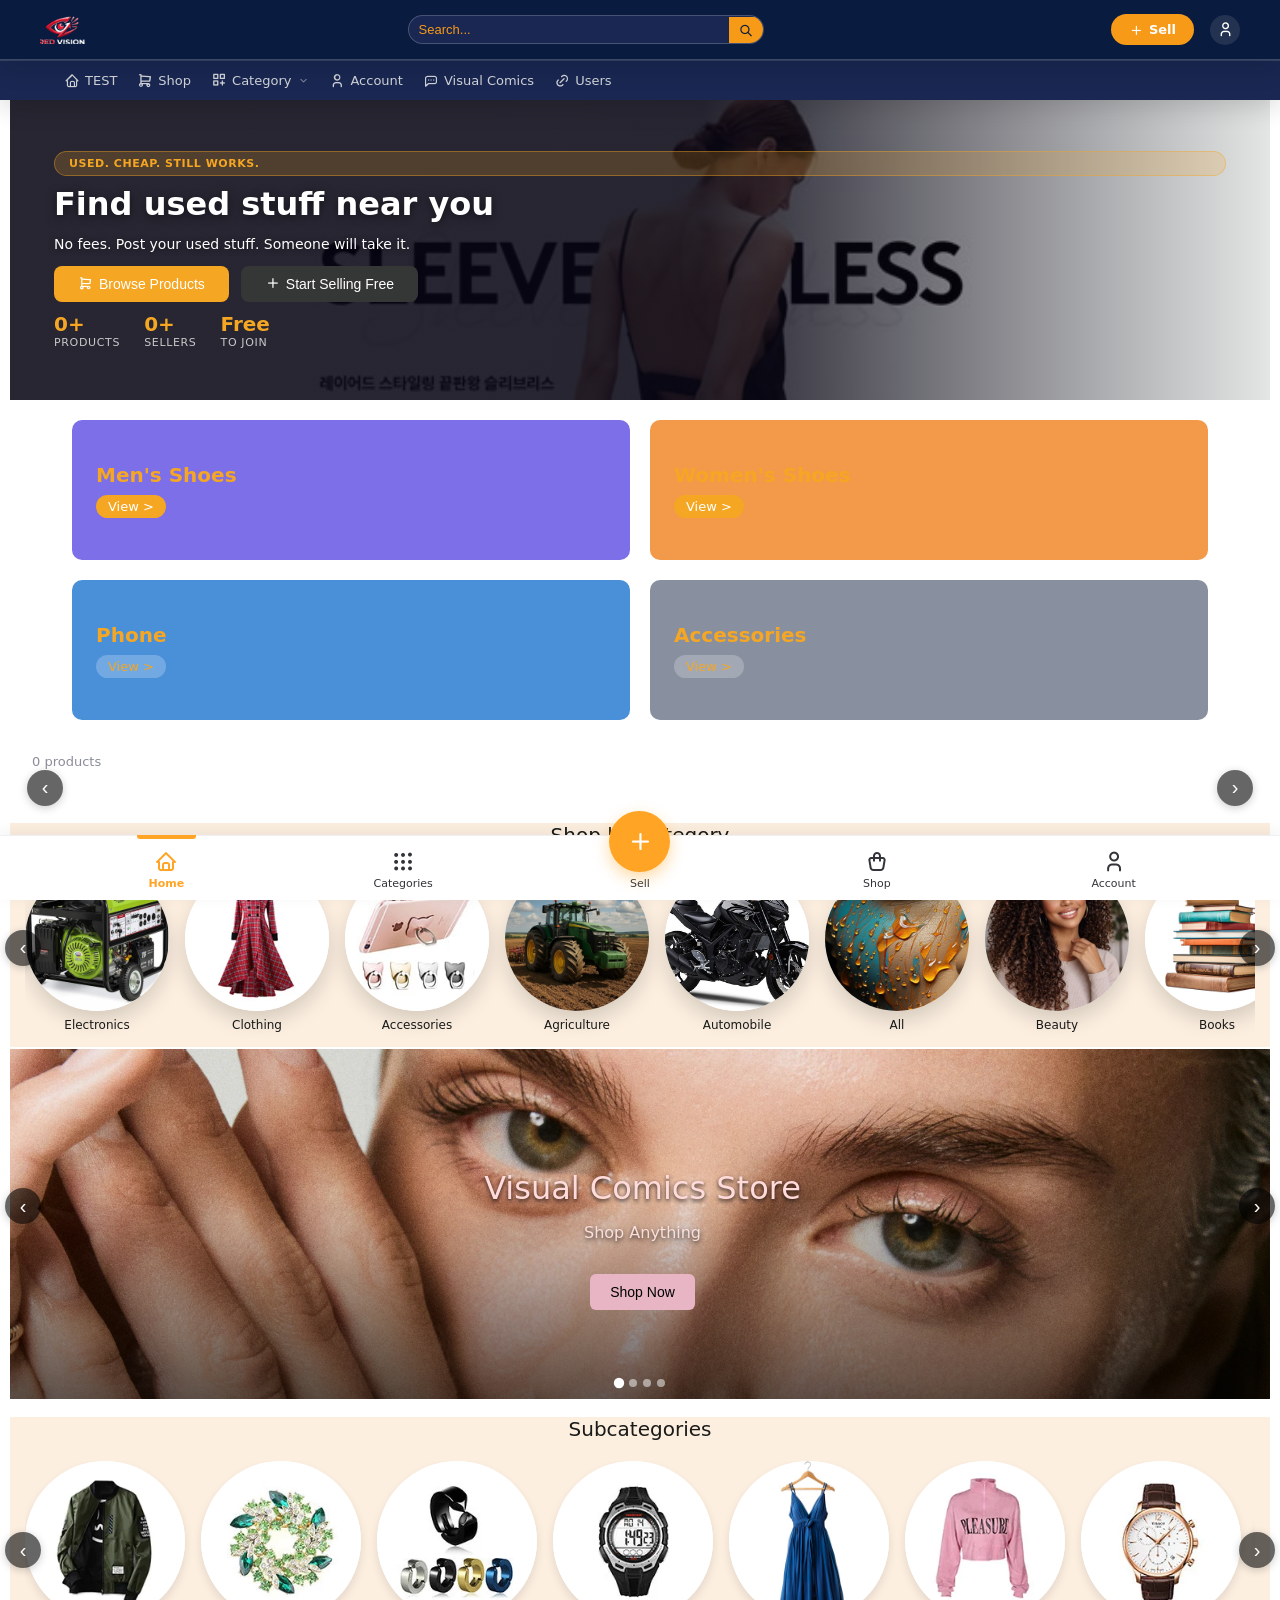
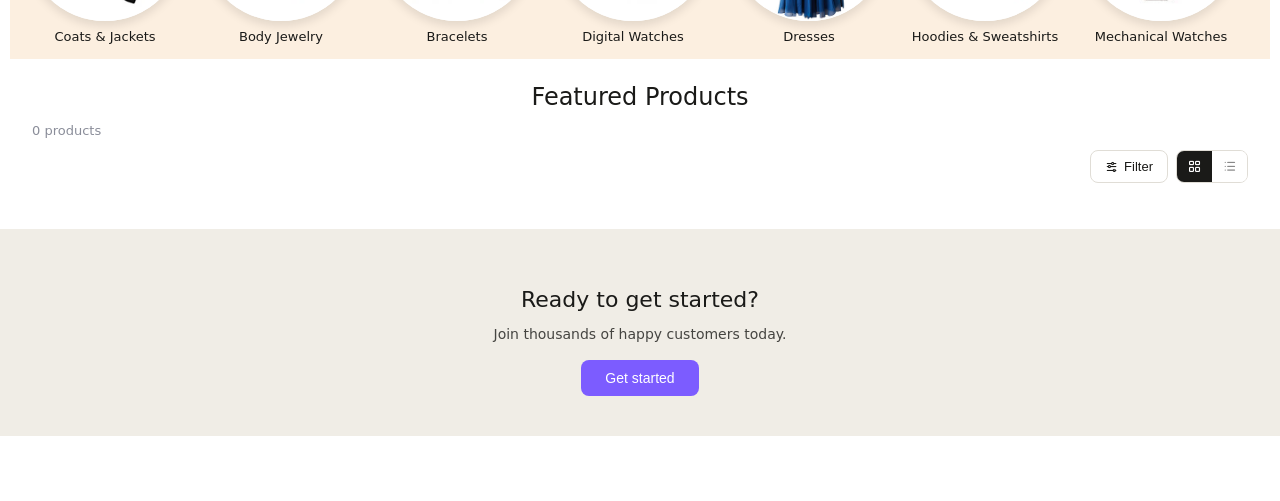
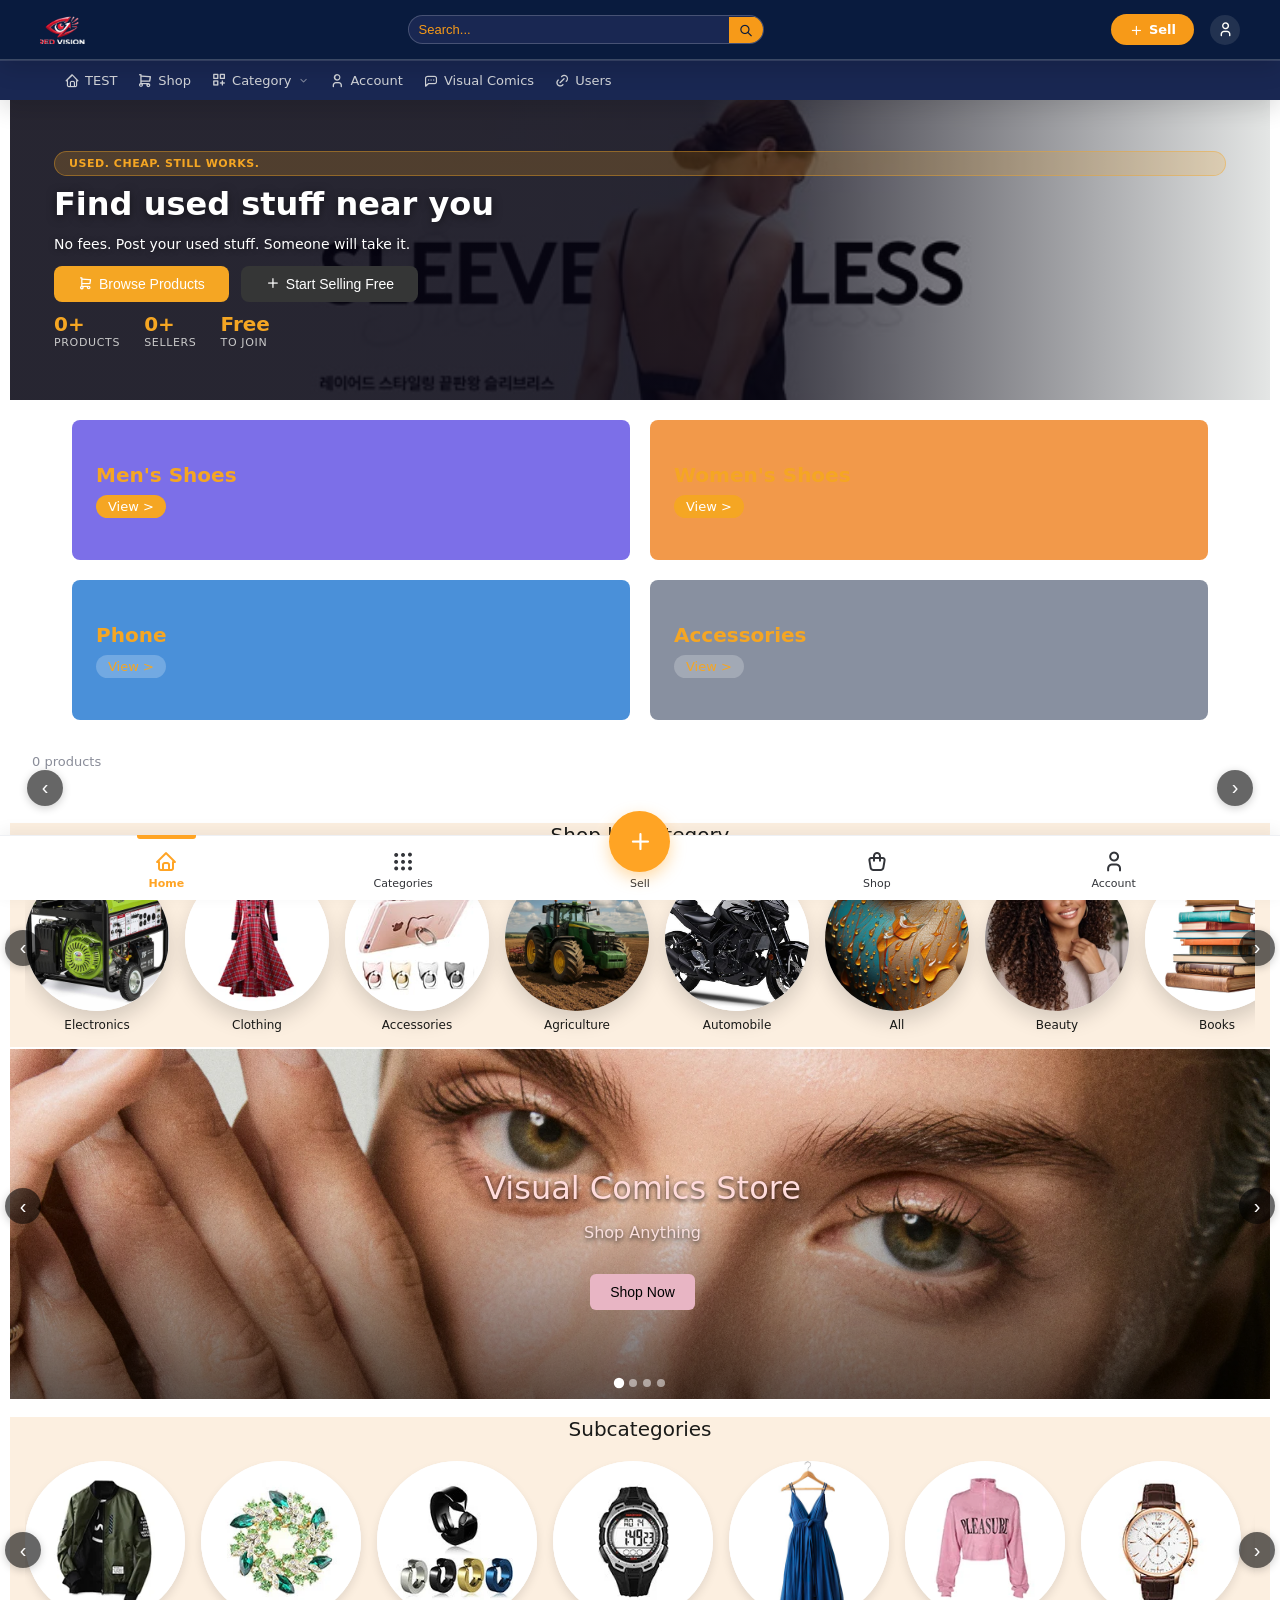
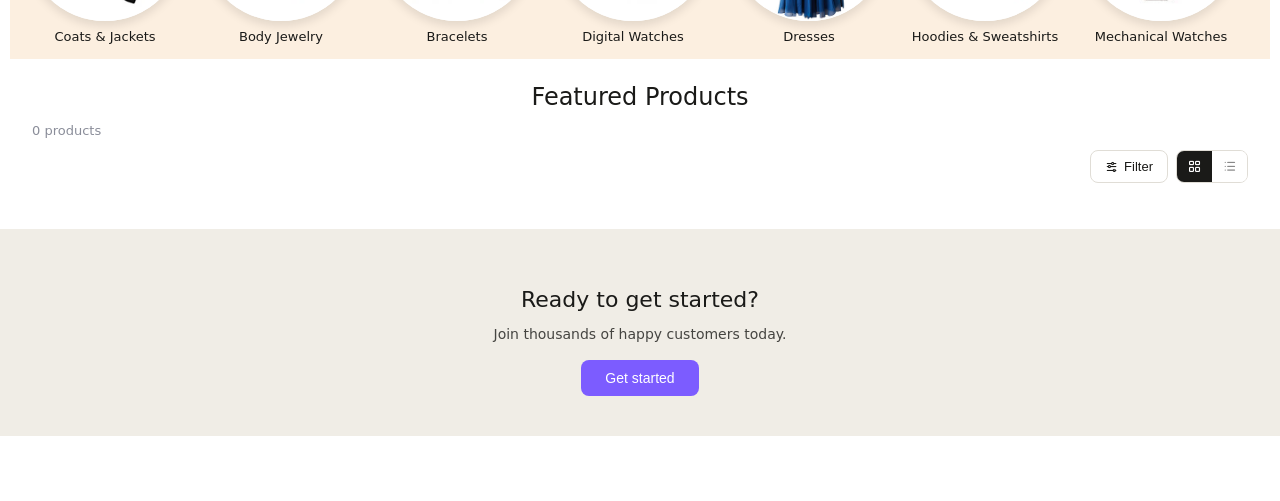
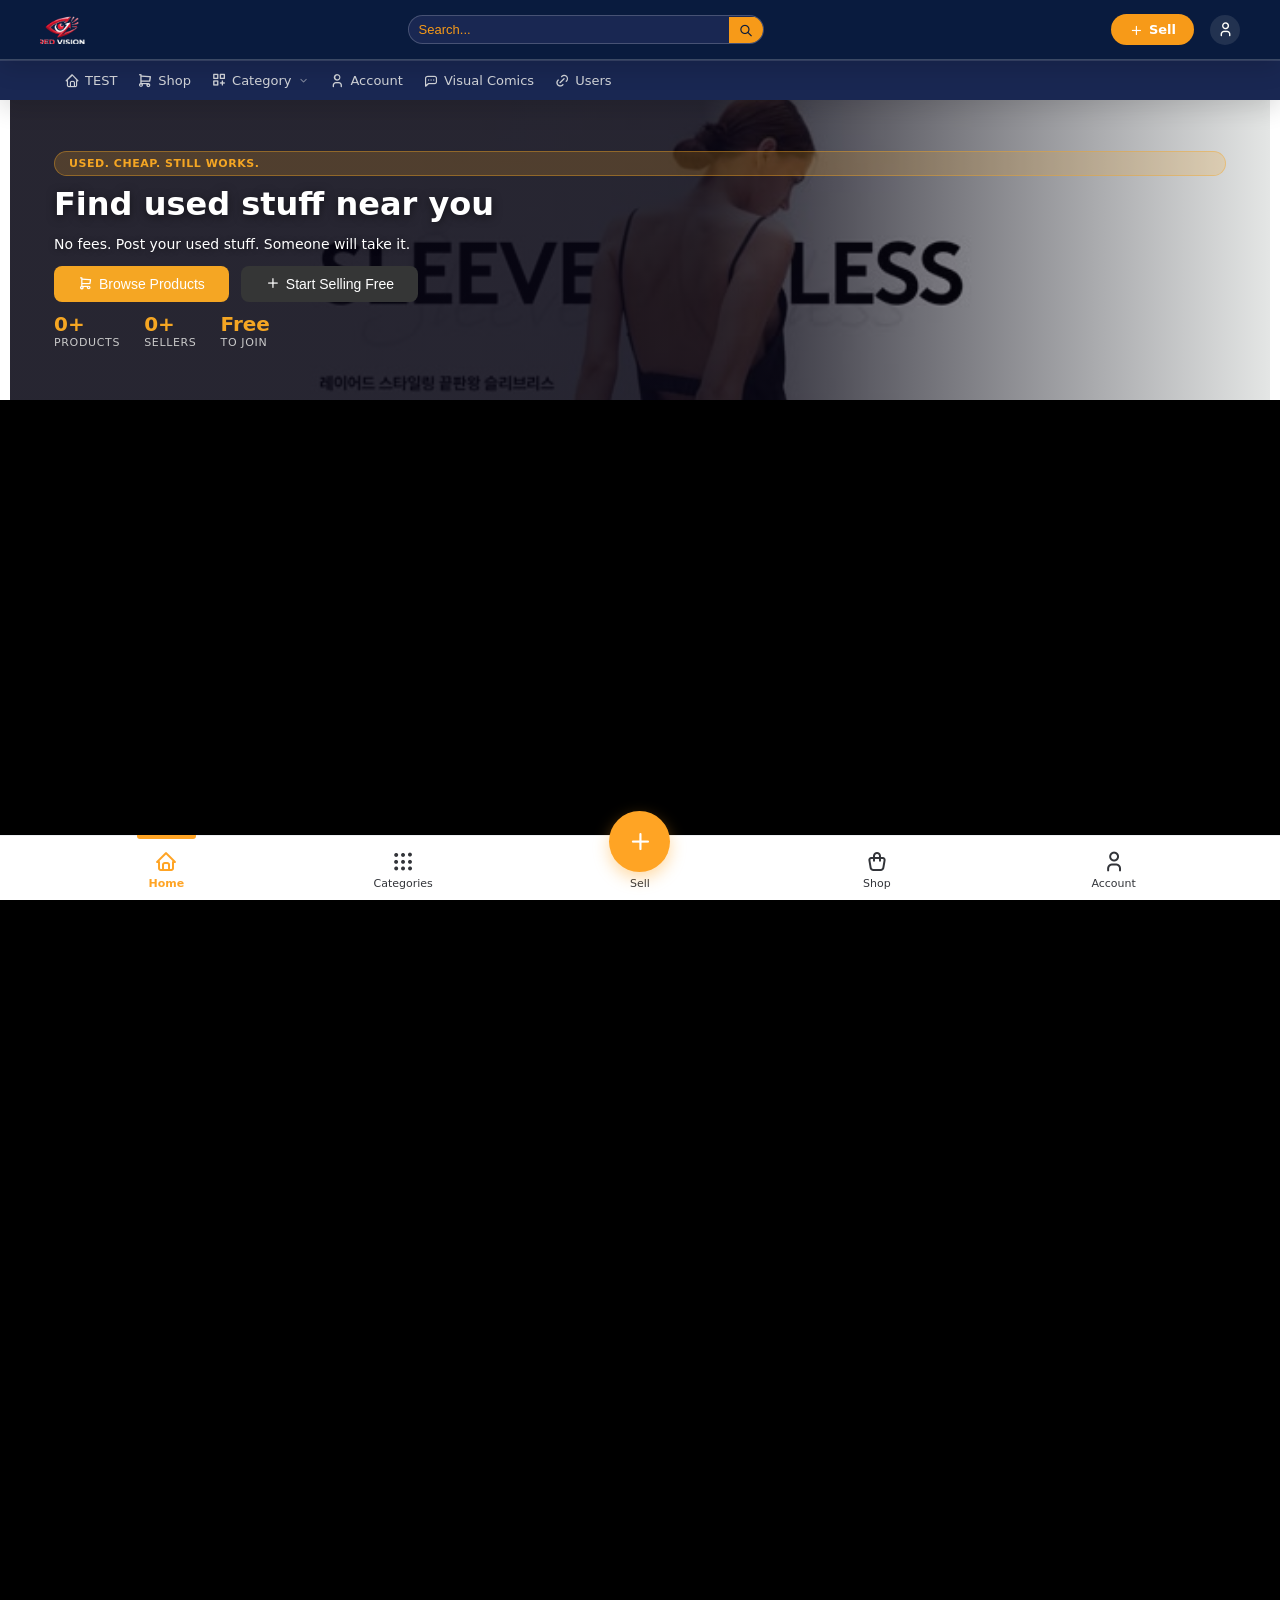
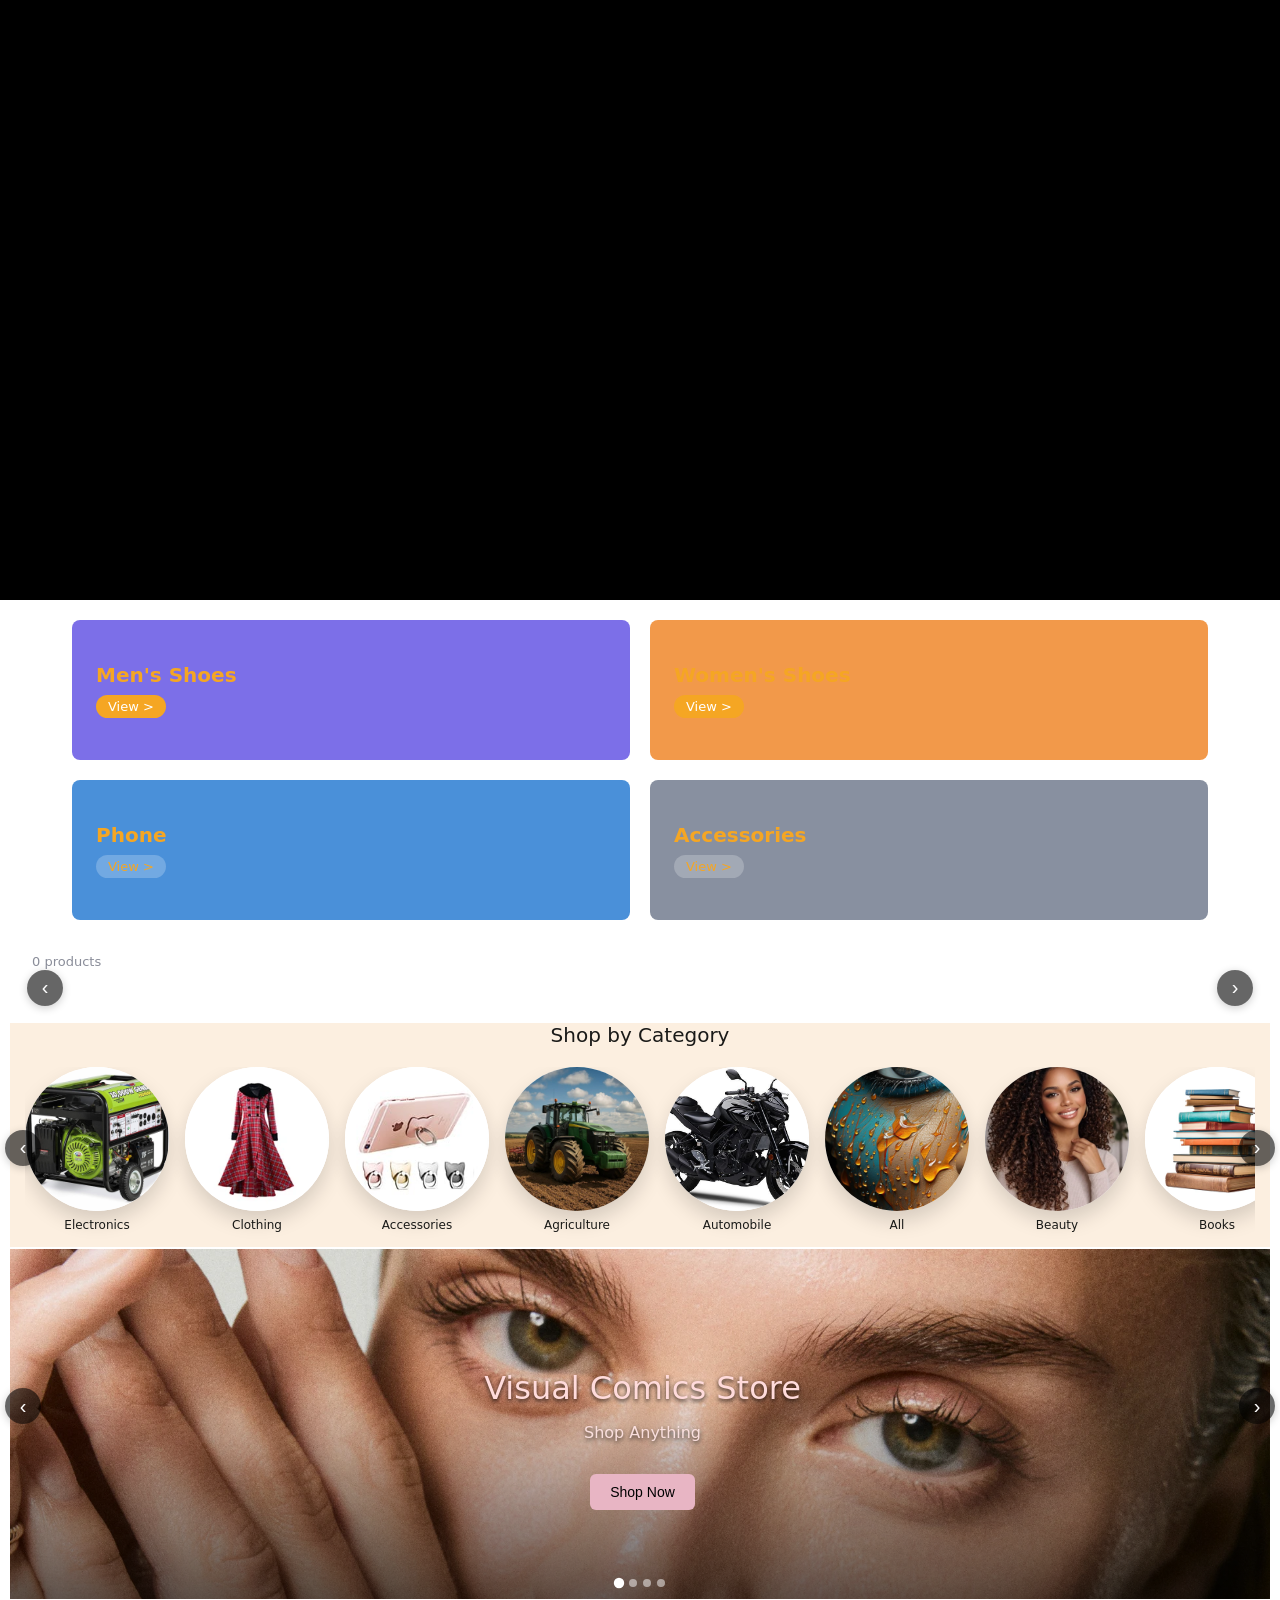
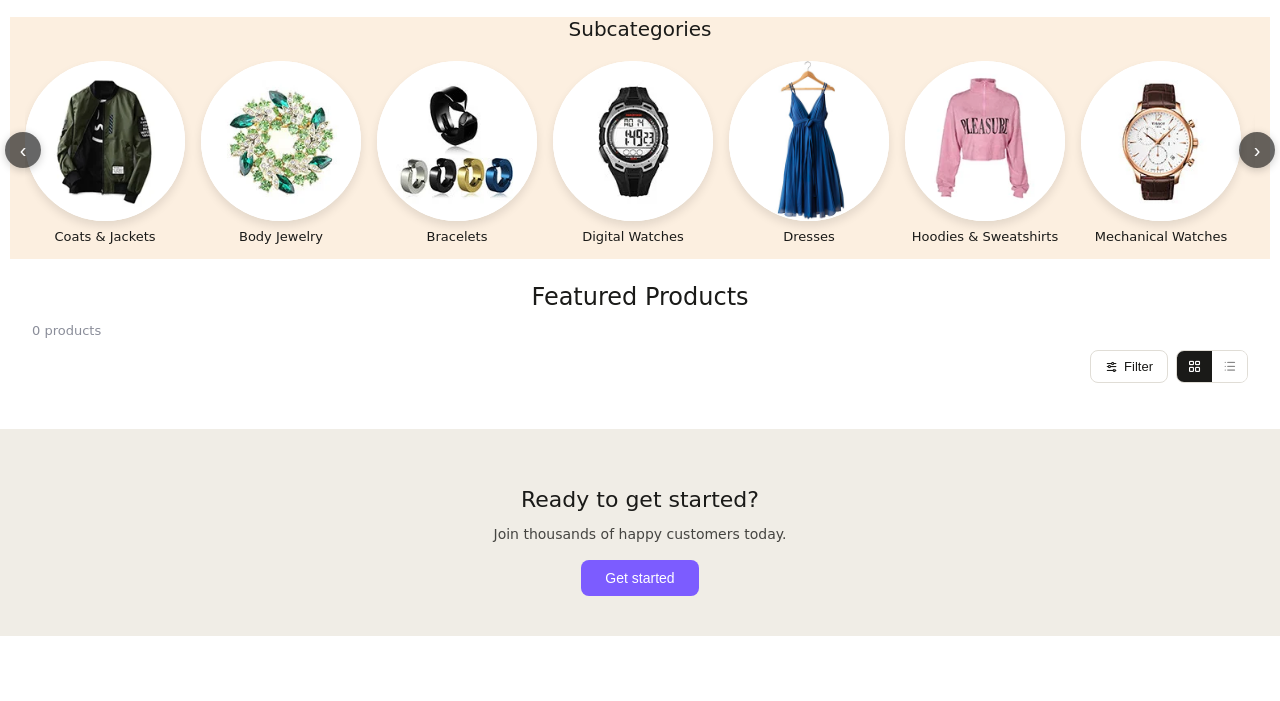
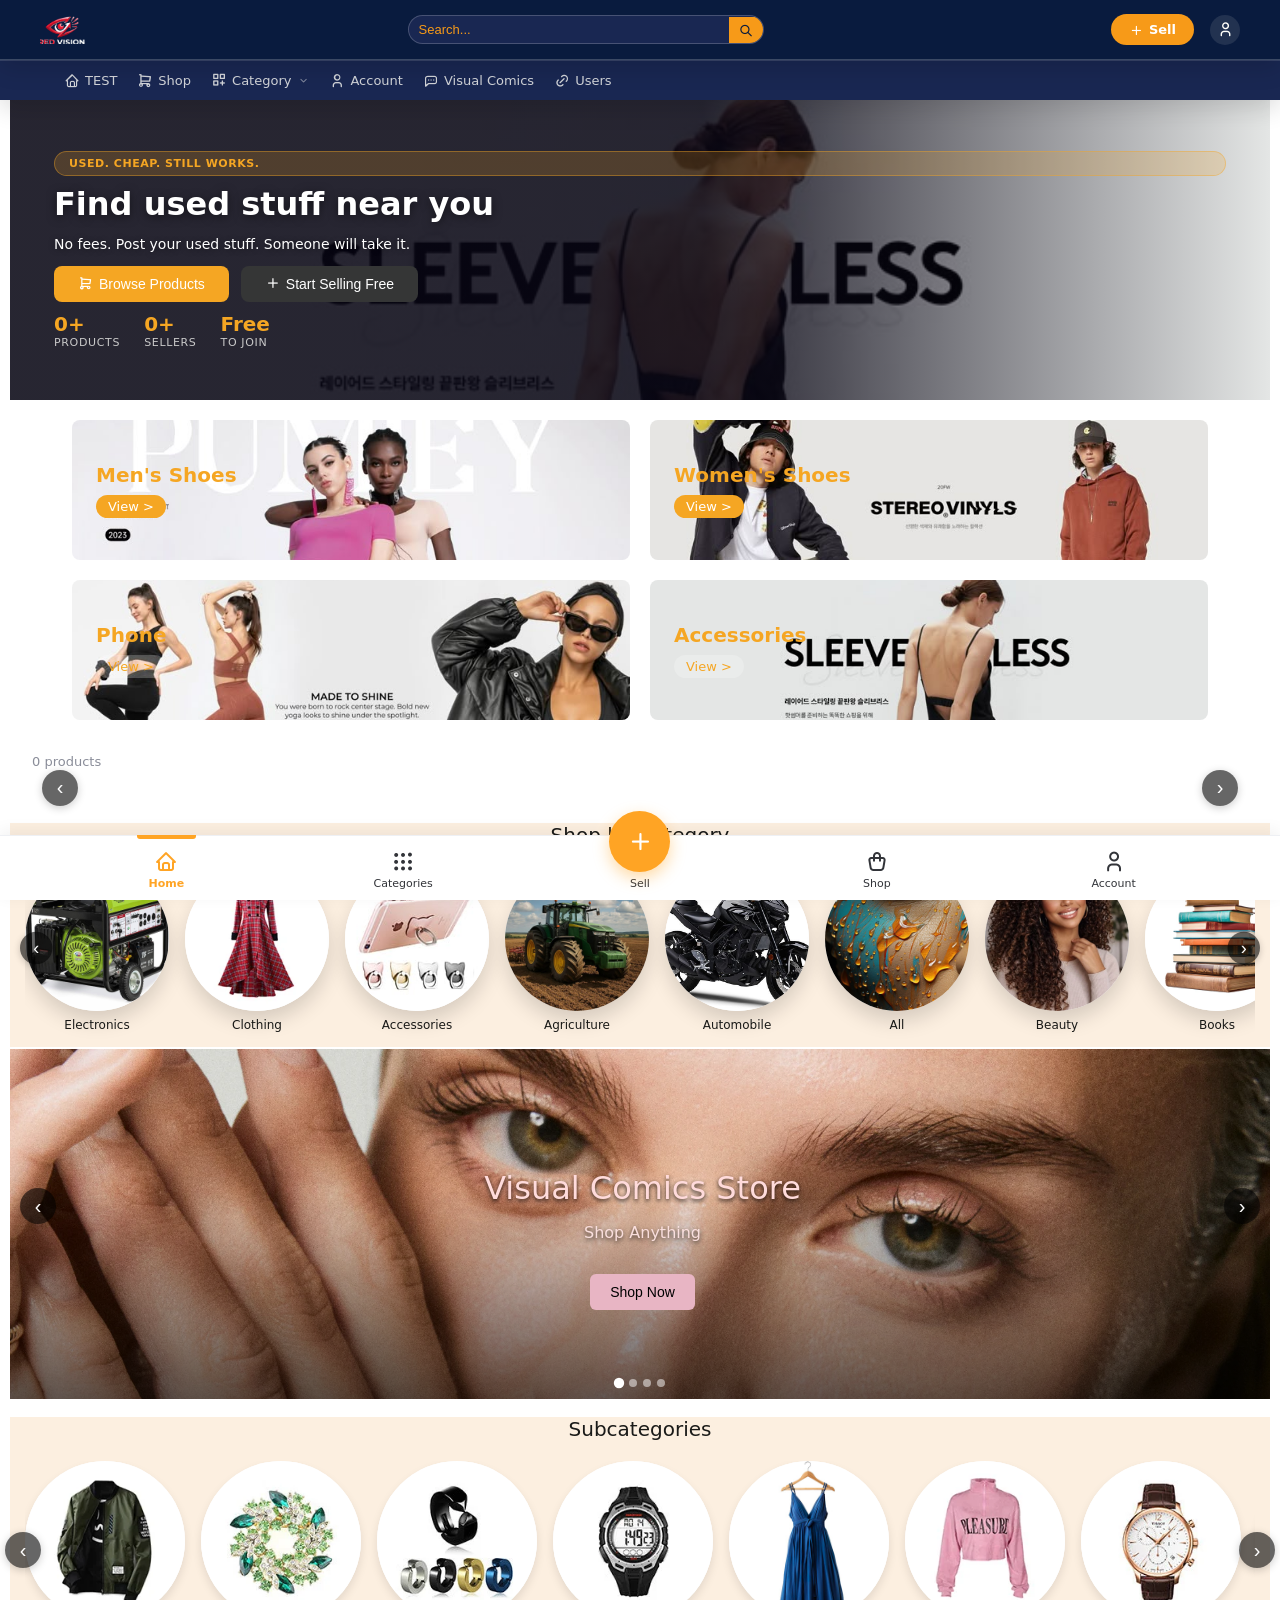
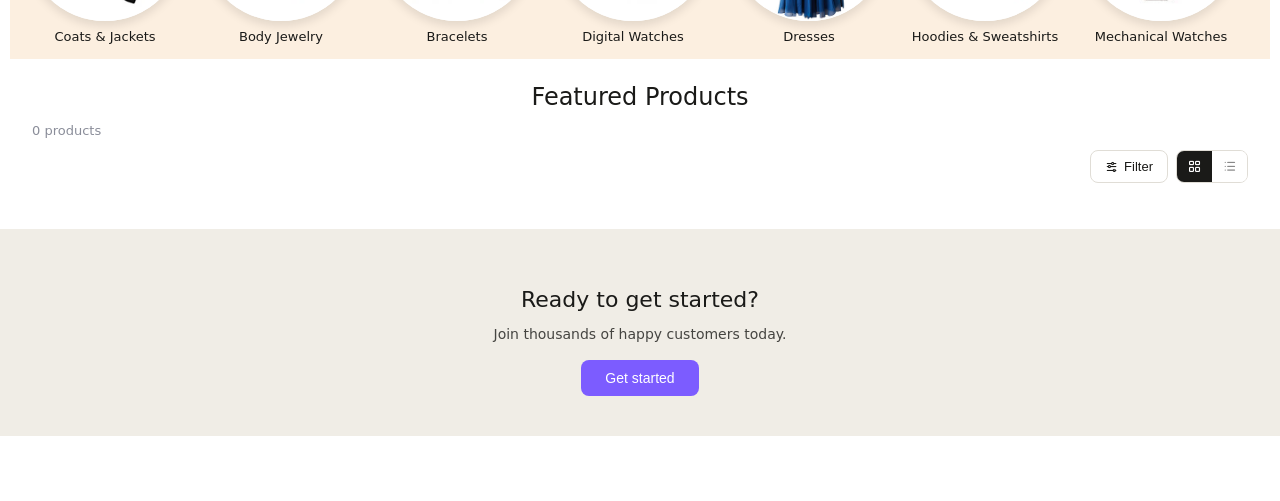
